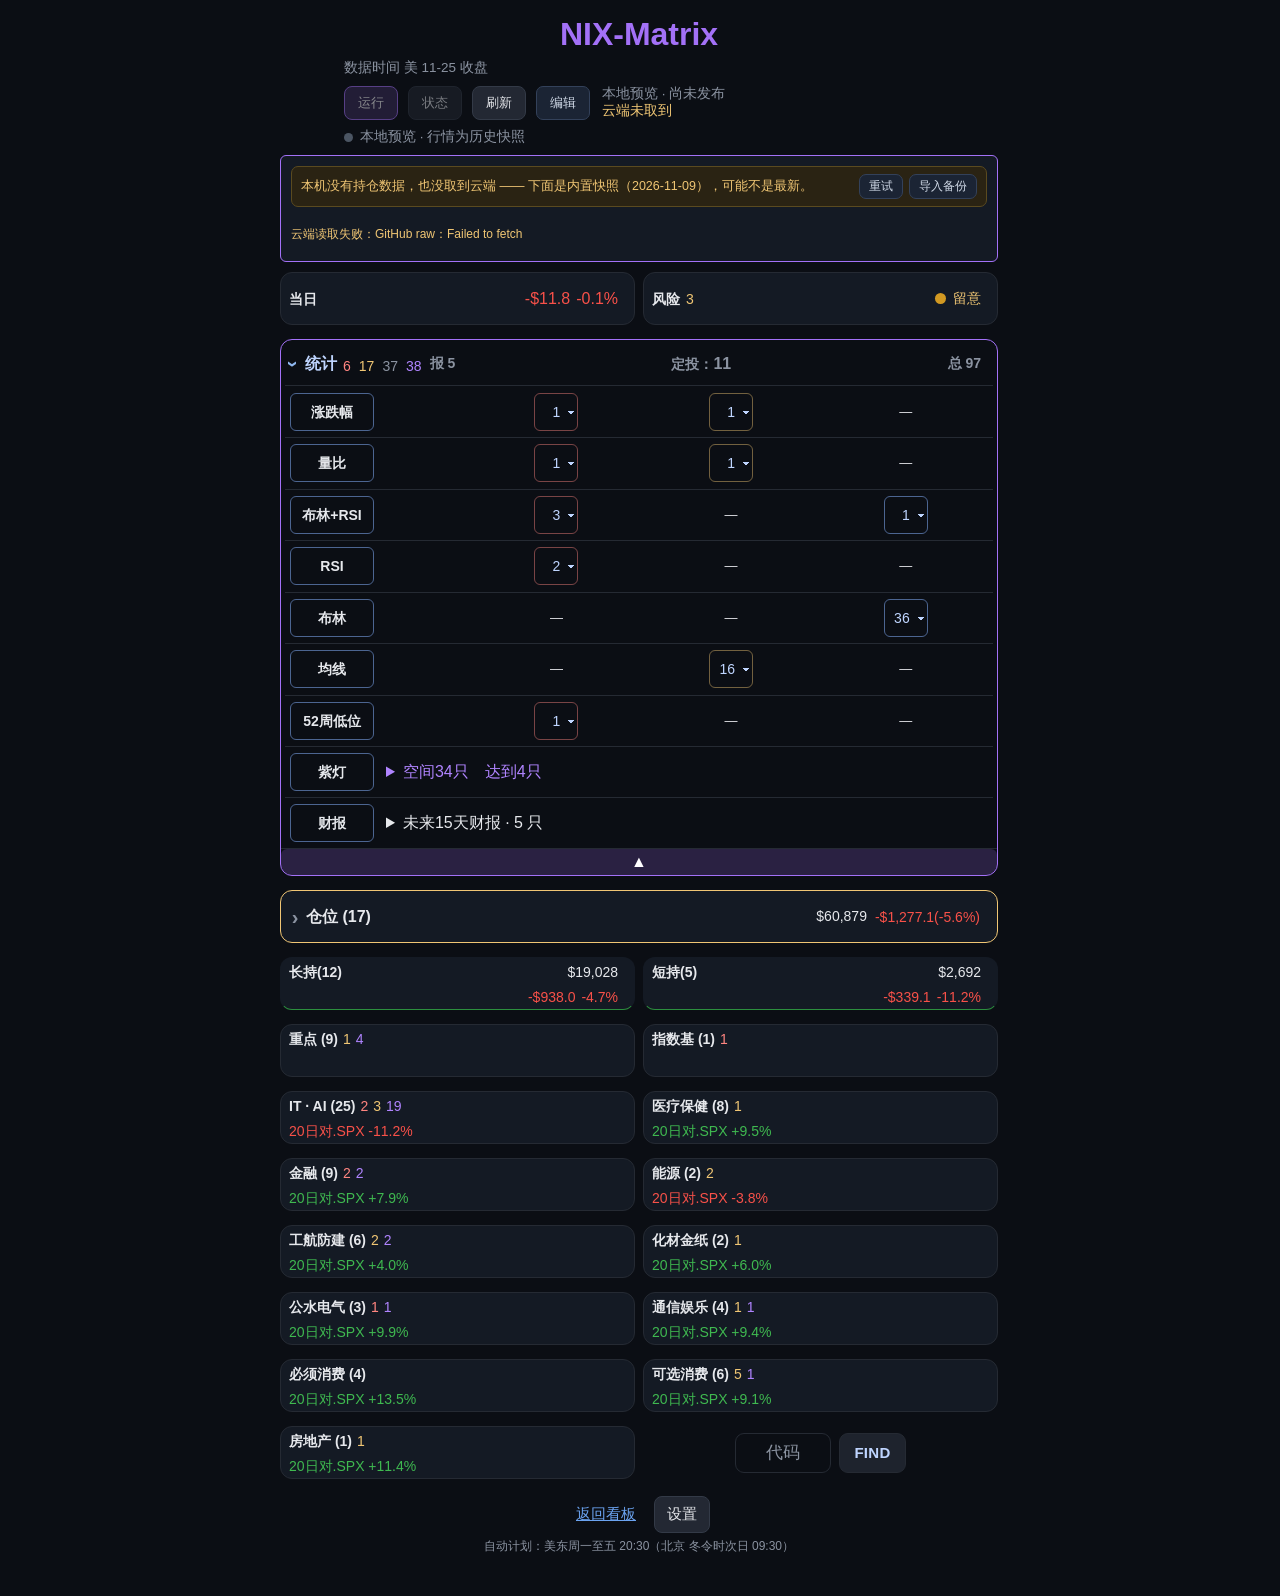
==== index.html @ d2d7c217 "更新 2026-11-26 01:34 UTC" ====
<!DOCTYPE html>
<html lang="zh-CN">
<head>
<meta charset="utf-8">
<meta name="viewport" content="width=device-width,initial-scale=1,viewport-fit=cover">
<meta name="apple-mobile-web-app-capable" content="yes">
<meta name="apple-mobile-web-app-status-bar-style" content="black-translucent">
<meta name="theme-color" content="#0f1115">
<link rel="icon" type="image/png" sizes="32x32" href="./icons/favicon-32.png?v=3">
<link rel="icon" type="image/png" sizes="192x192" href="./icons/icon-192.png?v=3">
<link rel="apple-touch-icon" href="./icons/apple-touch-icon-180.png?v=3">
<link rel="manifest" href="./manifest.webmanifest">
<title>NIX-Matrix</title>
<style>
:root{
  --bg:#0b0e14;
  --card:#141a24;
  --pos-num-fs:14px;  
  --sym-w:100px;      
  --tgs-w:104px;      
  --tgs-font:13px;    
  --tgs-pad-l:2px;    
  --tgs-pad-r:3px;
  --px-row-h:21px;    
  --px-gap:8px;       
  --px-week-gap:6px;  
  --px-col-gap:12px;  
  --lamp-top:8.5px;   
  --lamp-h:31.5px;
  --line:#252a33;
  --text:#e6e8ec;
  --dim:#8b93a1;
  --range52-label:#adb5c1; 
  --green:#3fb950;
  --yellow:#d29922;
  --red:#f85149;
  --up:#3fb950;
  --down:#f85149;
  --blue:#2f6bd8;
  --purple:#b084ff;
  --target-high:#dc62b8;
  --signal-bg:#182131;
  --collapse-bg:var(--signal-bg);
  --signal-border:var(--frame-purple);
  --frame-w:1px;
  --head-blue:#bfd5ff;
  --head-blue-on:#8fb8f0;
  --sym-fade:rgba(var(--frame-purple-rgb),.16);     
  --sym-fade-mid:rgba(88,166,255,.08);
  --sym-fade-top:5px;      
  --sym-fade-w:calc(100% - var(--tgs-w)); 
  --row-pad-top:3px;     
  --lamp-red:#ff8580;
  --lamp-yellow:#f0c674;
  --frame-green:#2c8f3e;
  --frame-purple:#a371f7;      
  --frame-purple-rgb:163,113,247;
  --frame-yellow:#f0c674;
  --frame-yellow-rgb:240,198,116;   
  --lamp-size:14px;
  --head-inset:64px;
  --row-height:21px;
  --tgt-frame-top:5px;    
  --tgt-frame-bottom:-1px; 
  --tgs-month-font:13px; 
  --tgs-month-gap:2px; 
  --section-line:rgba(139,147,161,.32);
  --tgt-solid:color-mix(in srgb,var(--purple) 32%,transparent);
  --tgt-pos:#4dd0e1;
  --tgt-neg:#ff5c8d;
  --tgt-pos-on:#8eecf7;
  --tgt-neg-on:#ffa3c4;
  --orange:#ffa94d;
  --cyan:#4dd0e1;
  --positions-collapse:rgba(46,160,67,.15);
  
  --collapse-float-purple-rgb:60,38,96;
  --collapse-float-green-rgb:15,53,23;
  --collapse-float-purple:rgba(var(--collapse-float-purple-rgb),.7);
  --collapse-float-green:rgba(var(--collapse-float-green-rgb),.7);
  --tag-bg:rgba(107,163,240,.14);
  --tag-border:rgba(107,163,240,.32);
  --quote-bg:rgba(139,147,161,.1);
  --signal-magenta:#ef8de4;
  --signal-collapse:rgba(102,134,198,.6);
  --white:#fff;
  --button-border:#4c6591;
  --list-border:#465e87;
  --stat-rule-soft:#3a4356;
  --range-track:#9fa3aa;
  --range-track-line:#495568; 
  --count-active:#2f4f86;
  --count-red-border:rgba(255,133,128,.45);
  --count-yellow-border:rgba(240,198,116,.45);
  --count-red-bg:rgba(255,133,128,.16);
  --count-yellow-bg:rgba(240,198,116,.16);
  --count-gray-bg:rgba(201,209,217,.14);
  --count-gray-border:rgba(201,209,217,.45);
  --quiet-border:#2b3546;
  --quiet-bg:#12161f;
  --range-marker-border:#efd9ff;
  --range-marker-fill:#713caf;
  --link-blue:#6ba3f0;
  --footer-link:#8ab4f8;
  --warning-bg:rgba(210,153,34,.12);
  --warning-border:rgba(210,153,34,.35);
  --button-bg:#232833;
  --control-border:#333a47;
  --zone-bg:rgba(255,255,255,.022);
  --quiet-rule:#46525f;
  --status-idle:#4b5563;
  --status-busy-halo:rgba(210,153,34,.18);
  --status-ok-halo:rgba(63,185,80,.18);
  --status-bad-halo:rgba(248,81,73,.18);
  --stock-divider:#495568;
  --stock-pair-line:#6c7484; 
  --cost-row-bg:rgba(143,184,240,.07);
  --pnl-loss-bg:rgba(248,81,73,.12);
  --pnl-gain-bg:rgba(63,185,80,.12);
  --rules-border:#6b7689;
  --rules-cell-border:#5a6478;
  --rules-group-border:#6f7b91;
  --rules-category-bg:rgba(143,184,240,.04);
  --rsi-up:#3ec9d6;
  --rsi-down:#e061c9;
  --rules-red-bg:rgba(248,81,73,.16);
  --rules-yellow-bg:rgba(210,153,34,.16);
  --rules-gray-bg:rgba(173,181,194,.24);
  --rules-fold-bg:rgba(173,181,194,.09);
  --rules-strong:#e6edf3;
  --rules-copy:#dce1e9;
  --rules-muted:#adb5c2;
  --stock-flash:#2b3f63;
  --status-font-size:13.5px
}

*{box-sizing:border-box;-webkit-tap-highlight-color:transparent}
body{margin:0;background:var(--bg);color:var(--text);font:15px/1.5 -apple-system,BlinkMacSystemFont,"PingFang SC","Segoe UI",sans-serif;padding:env(safe-area-inset-top) 17px 40px 15px}
.wrap{max-width:718px;margin:0 auto}
h1{font-size:19px;margin:18px 0 4px;font-weight:600;text-align:center}
h1.brand{color:var(--frame-purple)}


.brandbar{display:flex;align-items:flex-end;justify-content:center;gap:10px;margin:15px 0 4px}   
.brandbar h1.brand{margin:0;font-size:32px;line-height:39px;text-align:left;white-space:nowrap}

.sub{display:flex;align-items:center;gap:8px;color:var(--dim);font-size:var(--status-font-size);margin-bottom:8px}
.card{background:var(--card);border:1px solid var(--line);border-radius:12px;padding:6px 4px;margin-bottom:14px;overflow:hidden}

#group_positions,#group_positions[open]{background:var(--card);border:var(--frame-w) solid var(--frame-yellow);box-shadow:none;padding:3px 0 2px;margin-bottom:0;overflow:hidden;--collapse-open-bg:rgba(var(--frame-yellow-rgb),.2)}
#group_positions>summary{cursor:pointer;margin-left:5px;margin-right:5px}
h2{font-size:13px;color:var(--dim);font-weight:600;margin:10px 12px 8px;letter-spacing:.3px}
table{width:100%;border-collapse:collapse;font-size:14px}
td{padding:9px 10px;border-top:1px solid var(--line);vertical-align:middle}
tr:first-child td{border-top:none}
.num{text-align:right;font-variant-numeric:tabular-nums}
.dim{color:var(--dim);font-size:13px}
.sym{font-weight:600}
.note{color:var(--dim);font-weight:400;font-size:12px;margin-left:6px}
.tag{display:inline-block;margin-left:6px;padding:1px 5px;border-radius:4px;font-size:11px;font-weight:600;letter-spacing:.3px;vertical-align:1px;color:var(--head-blue-on);background:var(--tag-bg);border:1px solid var(--tag-border)}
.tag.quote-note{color:var(--dim);background:var(--quote-bg);border-color:var(--line);font-weight:400}
.tnote{color:var(--purple)}
.signal-magenta{color:var(--signal-magenta)}
.signal-red{color:var(--lamp-red)}
.signal-yellow{color:var(--lamp-yellow)}
.signal-cyan{color:var(--tgt-pos)}
.signal-item{color:var(--dim)}
.signal-item[data-signal-level="red"]{color:var(--lamp-red)}
.signal-item[data-signal-level="yellow"]{color:var(--lamp-yellow)}
.signal-item[data-signal-level="gray"]{color:var(--text)}
.signal-item[data-signal-level="purple"]{color:var(--purple)}
.signal-separator{color:var(--dim);margin:0 2px}
.group-bottom{padding:0;margin:0 -4px -6px;border-top:1px solid var(--line);text-align:center;line-height:0}
.collapse-group{width:100%;height:26px;padding:0;font:inherit;color:var(--dim);display:flex;align-items:center;justify-content:center;box-sizing:border-box;background:var(--collapse-bg);border:0;border-radius:6px;cursor:pointer;touch-action:manipulation}
.collapse-group .collapse-icon{font-size:16px;line-height:1}
.collapse-group:hover{color:var(--text);background:var(--collapse-bg)}

.card.group-card[open]>.group-bottom>.collapse-group,.card.group-card[open]>.group-bottom>.collapse-group:hover{background:var(--collapse-open-bg,rgba(var(--frame-purple-rgb),.2))}
.collapse-group:focus-visible{outline:2px solid var(--head-blue-on);outline-offset:2px}
.signal-count-toggle:focus-visible{outline:2px solid var(--head-blue-on);outline-offset:2px}
#signalCounts{--collapse-bg:var(--signal-collapse);border:var(--frame-w) solid var(--signal-border);box-shadow:none;background:none}
#signalCounts .collapse-group{color:var(--white)}
#signalCounts>summary .count-total{white-space:nowrap;font-size:14px;font-weight:600;font-variant-numeric:tabular-nums}

#signalCounts .count-red{color:var(--lamp-red)}
#signalCounts .count-yellow{color:var(--lamp-yellow)}
#signalCounts .count-all{color:var(--dim)}   
#signalCounts>summary .count-all{margin-left:auto}   

.stat-find{display:inline-flex;align-items:center;gap:6px;flex:none;margin-left:auto}
.stat-find input{box-sizing:border-box;width:74px;height:32px;padding:0 6px;font:inherit;font-size:16px;font-weight:600;line-height:30px;color:var(--text);background:var(--bg);border:1px solid var(--line);border-radius:7px;text-transform:uppercase;text-align:center;outline:none}
.stat-find input::placeholder{color:var(--dim);font-weight:400;text-transform:none}
.stat-find input:focus{border-color:var(--head-blue-on)}
.stat-find input.miss{border-color:var(--lamp-red)}
.stat-find button{box-sizing:border-box;height:32px;padding:0 9px;font-size:13px;font-weight:600;line-height:30px;letter-spacing:.3px;color:var(--head-blue);background:#1e232d;border:1px solid var(--line);border-radius:7px;cursor:pointer;white-space:nowrap}
#signalCounts table{table-layout:fixed}
#signalCounts td{padding:6.25px 5px;font-size:13px;line-height:1.25;overflow-wrap:anywhere;vertical-align:middle}

#signalCounts tr:not(.signal-members-row)>td{height:51px}
#signalCounts td.num{text-align:center}
#signalCounts td:first-child{width:26%}
#signalCounts td:first-child:not([colspan]){font-weight:600}
#signalCounts .signal-count-toggle{box-sizing:border-box;height:38px;width:44px;max-width:100%;position:relative;padding:0 17px 0 4px;color:var(--head-blue);font:inherit;font-size:14px;line-height:1;background:transparent;border:1px solid var(--button-border);border-radius:6px;cursor:pointer;white-space:nowrap;display:inline-flex;align-items:center;justify-content:flex-end;touch-action:manipulation}
#signalCounts .signal-count-toggle::after{content:"▾";font-size:16px;line-height:1;position:absolute;right:2px;top:50%;transform:translateY(-50%)}
#signalCounts .signal-count-toggle[aria-expanded="true"]::after{content:"▴"}
#signalCounts .signal-members-row>td{padding:0;width:auto;border-top:0}
#signalCounts .signal-members-panel{padding:10px 12px;border-top:1px solid var(--list-border);text-align:left}
#signalCounts .signal-members-panel[hidden]{display:none}
#signalCounts .signal-members-panel ul{list-style:none;margin:0;padding-left:2px}
#signalCounts .signal-members-panel li{margin:8px 0;overflow-wrap:anywhere}
#signalCounts .signal-member-symbol{font-weight:600}
#signalCounts .signal-name-lamp{content:"";display:inline-block;width:3px;height:12px;border-radius:1px;background:var(--name-lamp,var(--dim));margin-right:6px;vertical-align:-1px}
#signalCounts .signal-members-panel li:not(.signal-member-split)::before{content:"";display:inline-block;width:3px;height:12px;border-radius:1px;background:var(--name-lamp,var(--dim));margin-right:6px;vertical-align:-1px}
#signalCounts .earnings-week li::before{content:"";display:inline-block;width:3px;height:12px;border-radius:1px;background:var(--name-lamp,var(--dim));margin-right:6px;vertical-align:-1px}
#signalCounts .signal-members-panel.tone-red{--name-lamp:var(--red)}
#signalCounts .signal-name-lamp.red{--name-lamp:var(--red)}
#signalCounts .earnings-week li.lamp-red{--name-lamp:var(--red)}
#signalCounts .signal-members-panel.tone-yellow{--name-lamp:var(--yellow)}
#signalCounts .signal-name-lamp.yellow{--name-lamp:var(--yellow)}
#signalCounts .earnings-week li.lamp-yellow{--name-lamp:var(--yellow)}
#signalCounts .signal-name-lamp.green{--name-lamp:var(--green)}
#signalCounts .earnings-week li.lamp-green{--name-lamp:var(--green)}
#signalCounts .text-only .signal-member-list{--name-lamp:var(--range-track)}
#signalCounts .signal-name-lamp.gray{--name-lamp:var(--range-track)}
#signalCounts .signal-name-lamp.unknown{--name-lamp:var(--dim)}
#signalCounts .signal-members-panel li.lamp-red{--name-lamp:var(--red)}
#signalCounts .signal-members-panel li.lamp-yellow{--name-lamp:var(--yellow)}
#signalCounts .signal-members-panel li.lamp-green{--name-lamp:var(--green)}
#signalCounts .signal-members-panel li.lamp-gray{--name-lamp:var(--text)}
#signalCounts .signal-members-panel li.lamp-unknown{--name-lamp:var(--dim)}
#signalCounts .signal-name-lamp.purple{--name-lamp:var(--purple)}
#signalCounts .signal-name-lamp.tone-purple{--name-lamp:var(--purple)}
#signalCounts .signal-name-lamp.tone-target-high{--name-lamp:var(--target-high)}
#signalCounts .signal-members-panel .note{display:inline;margin-left:6px}
#signalCounts .signal-member-direction{color:var(--dim);font-size:12px}
#signalCounts .signal-member-belong{color:var(--dim);font-size:12px}
#signalCounts .signal-member-split{list-style:none;height:0;margin:9px 0;border-top:1px solid var(--list-border)}
#signalCounts .signal-member-metric{margin-left:5px;color:var(--text);font-size:13px}
#signalCounts .signal-members-panel.tone-red .signal-member-metric{color:var(--lamp-red)}
#signalCounts .signal-members-panel.tone-yellow .signal-member-metric{color:var(--lamp-yellow)}
#signalCounts .signal-members-panel.tone-gray .signal-member-metric{color:var(--text)}
#signalCounts .signal-member-block{margin:0 0 4px}
#signalCounts .signal-member-block[hidden]{display:none}
#signalCounts .signal-member-block:last-child{margin-bottom:0}
#signalCounts .signal-member-block h5{margin:0 0 4px;font-size:13px;font-weight:600;color:var(--head-blue);display:flex;align-items:center}

#signalCounts .signal-member-block h5::after{content:"";flex:1 1 auto;height:1px;margin-left:8px;background:var(--stat-rule-soft,#3a4356)}
#signalCounts .signal-member-block h5:first-letter{letter-spacing:0}
#signalCounts .signal-member-block ul{padding-left:2px}
#signalCounts .signal-member-icon{display:inline-block;margin-left:5px;font-size:var(--lamp-size);font-weight:700;line-height:1;vertical-align:baseline}
#signalCounts .tone-white{color:var(--text)}
#signalCounts .tone-yellow{color:var(--lamp-yellow)}
#signalCounts .tone-red{color:var(--lamp-red)}
#signalCounts .tone-cyan{color:var(--tgt-pos)}
#signalCounts .tone-purple{color:var(--purple)}
#signalCounts .signal-members-panel p{margin:4px 0;color:var(--text)}
#signalCounts .signal-count-toggle[aria-expanded="true"]{background:var(--count-active);border-color:var(--head-blue-on);color:var(--white)}
#signalCounts .signal-count-toggle[data-target$="-red"]{border-color:var(--count-red-border)}
#signalCounts .signal-count-toggle[data-target$="-yellow"]{border-color:var(--count-yellow-border)}
#signalCounts .signal-count-toggle[data-target$="-red"][aria-expanded="true"]{background:var(--count-red-bg)}
#signalCounts .signal-count-toggle[data-target$="-yellow"][aria-expanded="true"]{background:var(--count-yellow-bg)}
#signalCounts .signal-count-toggle[data-target^="signal-members-gray-"][aria-expanded="true"]{background:var(--count-gray-bg);border-color:var(--count-gray-border)}
#signalCounts .signal-member-jump{color:var(--text);text-decoration:none;border-bottom:1px dotted var(--list-border)}
#signalCounts .signal-member-jump:hover{color:var(--head-blue);border-bottom-color:var(--head-blue)}
.signal-member-jump:focus-visible{color:var(--head-blue);border-bottom-color:var(--head-blue)}
#signalCounts .text-only{margin:8px 0 0;border:1px solid var(--quiet-border);border-radius:8px;background:var(--quiet-bg);text-align:left}
#signalCounts .text-only>summary{cursor:pointer;padding:8px 12px;color:var(--text);font-size:13px}
#signalCounts .text-only[open]>summary{border-bottom:1px solid var(--quiet-border)}
#signalCounts .text-only ul{margin:0 0 10px;padding-left:30px}
#signalCounts .text-only li{margin:8px 0;overflow-wrap:anywhere;color:var(--text);font-size:13px}

#signalCounts .signal-extra-row>.signal-filter-toggle{position:absolute;z-index:1;top:6px;left:5px;width:var(--chip-w);padding:0;justify-content:center;text-align:center;font-weight:600}
#signalCounts .signal-extra-row>.text-only{display:block;margin:0;padding:0;border:0;border-radius:0;background:transparent}
#signalCounts .signal-extra-row>.earnings-week{display:block;margin:0;padding:0;border:0;border-radius:0;background:transparent}
#signalCounts .signal-extra-row>.text-only[open]>summary{border-bottom:0}
#signalCounts .purple-extra .text-only>summary{color:var(--purple)}
#signalCounts .purple-extra .text-only li{margin:8px 0;list-style:none}
#signalCounts .purple-extra .text-only .signal-member-list{margin:0;padding:0 0 8.1px 18px;padding-left:2px}
#signalCounts .purple-extra .target-purple>h5{margin:6px 0 3px;font-size:13px;line-height:1.5}
#signalCounts .purple-extra .target-purple .signal-member-list{padding-bottom:0}
#signalCounts .purple-extra .target-purple li{margin:8px 0}
#signalCounts .target-purple .note{display:inline;margin-left:6px}
#signalCounts .target-purple .signal-member-direction{color:var(--purple)}

#signalCounts .target-purple .target-space-high .signal-member-direction .percent-change{text-decoration:underline;text-decoration-color:var(--target-high);text-decoration-thickness:1.5px;text-underline-offset:3px}
.tone-target-high{color:var(--target-high)}
#signalCounts .tone-target-high{color:var(--target-high)}
#signalCounts .purple-extra .text-only .text-only-kind.tone-target-high{color:var(--target-high)}
#signalCounts .purple-extra .text-only .text-only-kind.target-space-high{color:var(--target-high)}
#signalCounts .purple-extra .text-only>summary.tone-target-high{color:var(--target-high)}
#signalCounts .purple-extra .text-only>summary.target-space-high{color:var(--target-high)}
#signalCounts .signal-member-block h5.tone-target-high{color:var(--target-high)}
#signalCounts .signal-member-block h5.target-space-high{color:var(--target-high)}
#signalCounts .signal-member-block.tone-target-high h5{color:var(--target-high)}
#signalCounts .signal-member-block.target-space-high h5{color:var(--target-high)}
tr[id^="s-"]{scroll-margin-top:64px}
#signalCounts .earnings-week{padding:0 12px;border-top:1px solid var(--list-border);color:var(--text)}
#signalCounts .earnings-week:not([open])>*:not(summary){display:none}
#signalCounts .earnings-week summary{padding:8.1px 0;color:var(--text);font-size:16px;font-weight:400;cursor:pointer;touch-action:manipulation}
#signalCounts .earnings-week summary:focus-visible{outline:2px solid var(--head-blue-on);outline-offset:2px}
#signalCounts .earnings-week ul{list-style:none;margin:0;padding:0 0 8.1px 2px}
#signalCounts .earnings-week li{font-size:13px;padding:3.6px 0;overflow-wrap:anywhere}
#signalCounts .earnings-week li+li{border-top:1px solid var(--line)}
#signalCounts .earnings-week .lamp-text{position:absolute;width:1px;height:1px;margin:-1px;padding:0;overflow:hidden;clip:rect(0 0 0 0);white-space:nowrap;border:0}
#signalCounts .earnings-week-meta.is-red{color:var(--lamp-red);font-weight:400;--earn-bj-color:var(--lamp-red)}
#signalCounts .earnings-week-meta.is-yellow{color:var(--lamp-yellow);font-weight:400;--earn-bj-color:var(--lamp-yellow)}
#signalCounts .earnings-week .note{display:inline;margin-left:6px}
#signalCounts .signal-filter-toggle{box-sizing:border-box;height:38px;max-width:100%;padding:0 7px;font:inherit;font-size:14px;color:var(--text);display:inline-flex;align-items:center;justify-content:center;white-space:normal;background:transparent;border:1px solid var(--button-border);border-radius:6px;cursor:pointer;text-align:center;line-height:1.15;touch-action:manipulation}

#signalCounts td .signal-filter-toggle{width:84px;padding:0 4px}
#signalCounts .signal-filter-toggle[aria-pressed="true"]{background:var(--blue);border-color:var(--blue);color:var(--white)}
#signalCounts .signal-filter-toggle:focus-visible{outline:2px solid var(--head-blue-on);outline-offset:2px}
#signalCounts .signal-filter-clear:focus-visible{outline:2px solid var(--head-blue-on);outline-offset:2px}
#signalCounts .signal-filter{padding:8.1px 12px;border-top:1px solid var(--list-border);font-size:13px}
#signalCounts .signal-filter[hidden]{display:none}
#signalCounts .signal-filter-head{display:flex;align-items:center;gap:8px;color:var(--head-blue);font-weight:600}
#signalCounts .signal-filter-clear{margin-left:auto;box-sizing:border-box;height:26px;padding:0 24px;font:inherit;font-weight:400;color:var(--text);background:transparent;border:1px solid var(--button-border);border-radius:6px;cursor:pointer}
#signalCounts .signal-filter p{margin:6px 0 0;color:var(--dim)}
#signalCounts .signal-filter ul{list-style:none;margin:6px 0 0;padding:0}
#signalCounts .signal-filter li{padding:4.5px 0;overflow-wrap:anywhere}
#signalCounts .signal-filter li.has-separator{border-top:1px solid var(--line)}
#signalCounts .signal-filter .note{margin-left:5px}
#signalCounts .signal-filter-detail{display:block;margin-top:2px;color:var(--text)}
#signalCounts .signal-filter-condition[data-signal-level="red"]{color:var(--lamp-red)}
#signalCounts .signal-filter-condition[data-signal-level="yellow"]{color:var(--lamp-yellow)}
#signalCounts .signal-filter-condition[data-signal-level="gray"]{color:var(--text)}
#signalCounts .signal-filter-condition[data-signal-level="purple"]{color:var(--purple)}
#signalCounts .signal-filter-condition[data-signal-level="green"]{color:var(--green)}
#signalCounts .signal-filter-condition[data-signal-kind="earnings_week"][data-signal-level="red"]{color:var(--lamp-red);--earn-bj-color:var(--lamp-red)}
#signalCounts .signal-filter-condition[data-signal-kind="earnings_week"][data-signal-level="yellow"]{color:var(--lamp-yellow);--earn-bj-color:var(--lamp-yellow)}
#signalCounts .signal-filter-condition[data-signal-kind="earnings_week"][data-signal-level="gray"]{color:var(--head-blue-on)}
.range52-rail{position:relative;display:flex;align-items:flex-end;gap:11px;height:26px;padding-bottom:13px;font-variant-numeric:tabular-nums}
.range52-lo{position:relative;flex:none;font-size:12px;line-height:11px;color:var(--range52-label);white-space:nowrap}
.range52-hi{position:relative;flex:none;font-size:12px;line-height:11px;color:var(--range52-label);white-space:nowrap}
.range52-track{position:relative;flex:1 1 auto;height:2.1px;background:var(--range-track-line);border-radius:99px}
.range52-gap{position:absolute;top:calc(100% + 2px);left:0;line-height:11px;font-size:12px;color:var(--range52-label)}
.range52-hi .range52-gap{left:auto;right:0}
.range52-marker{position:absolute;bottom:100%;width:0;height:0;border-bottom:0;border-left:4.2px solid transparent;border-right:4.2px solid transparent;border-top:9px solid var(--range-marker-border);transform:translateX(-50%);z-index:1}
.range52-marker::before{content:"";position:absolute;left:-3.2px;top:-8px;width:0;height:0;border-left:3.2px solid transparent;border-right:3.2px solid transparent;border-top:7px solid var(--range-marker-fill)}
.range52-cost{position:absolute;top:50%;width:2.2px;height:10.5px;border-radius:1px;background:var(--lamp-yellow);transform:translate(-50%,-50%);z-index:2}
.range52-cost.out-lo{left:0;opacity:.85}
.range52-cost.out-hi{left:100%;opacity:.85}
.range52-cost.out-lo::after{content:"";position:absolute;top:50%;transform:translateY(-50%);border-top:3.2px solid transparent;border-bottom:3.2px solid transparent;right:calc(100% + 1px);border-right:4px solid var(--lamp-yellow)}
.range52-cost.out-hi::after{content:"";position:absolute;top:50%;transform:translateY(-50%);border-top:3.2px solid transparent;border-bottom:3.2px solid transparent;left:calc(100% + 1px);border-left:4px solid var(--lamp-yellow)}
.range52-missing{display:block;color:var(--dim);font-size:11px;line-height:15px}
.up{color:var(--up)}
.down{color:var(--down)}

.num-up{color:var(--up,#3fb950)}
.num-down{color:var(--down,#f85149)}
tr.red td:first-child{box-shadow:inset 4px 0 0 var(--red);padding-left:14px}
tr.yellow td:first-child{box-shadow:inset 4px 0 0 var(--yellow);padding-left:12px}
tr.green td:first-child{box-shadow:inset 2px 0 0 var(--green)}
tr.gray td{color:var(--dim)}
.group-card tr.red td:first-child{box-shadow:inset 4px 0 0 var(--red);padding-left:14px}
.macro-help{margin:8px 12px;color:var(--dim);font-size:13px;line-height:1.7}
.macro-help>summary{cursor:pointer;color:var(--head-blue-on);padding:8px 0;touch-action:manipulation}
.macro-help p{margin:6px 0}
.macro-help>summary:focus-visible{outline:2px solid var(--link-blue);outline-offset:2px}
.page-notes{margin-top:18px}
.page-notes .macro-help{overflow-wrap:anywhere}
#pageNotes>#marketRiskRules{margin-top:0;margin-bottom:0}
#pageNotes>#marketRiskRules>summary{padding:9px 0;line-height:1.5;color:var(--head-blue);font-size:13px;font-weight:600}
.page-notes a{color:var(--head-blue-on)}
.page-notes .macro-help+ .macro-help{border-top:1px solid var(--line);padding-top:4px}
.unit{display:block;font-size:11px;color:var(--dim);font-weight:400}
.foot{color:var(--dim);font-size:12.5px;text-align:center;margin-top:22px;line-height:1.7}
.foot a{color:var(--footer-link);text-decoration:none}
.foot a:hover{text-decoration:underline}
.foot a:focus-visible{text-decoration:underline}
.quiet{color:var(--dim);font-size:13px;padding:8px 12px 12px}
.warn{background:var(--warning-bg);border:1px solid var(--warning-border);color:var(--yellow);border-radius:10px;padding:11px 14px;margin-bottom:14px;font-size:14px}
.acts{display:flex;gap:10px;align-items:center;justify-content:center;flex-wrap:wrap;margin-top:16px}
.acts .board-return{display:inline-block;margin:8px;color:var(--link-blue)}
.autoplan{color:var(--dim);font-size:12px;text-align:center;line-height:1.7;margin:2px 0 0}
#runMsg{font-size:13px;color:var(--dim);flex:1;min-width:180px;line-height:1.5;overflow-wrap:anywhere}
#runMsg.ok{color:var(--green)}
#runMsg.err{color:var(--red)}
.runbar{display:flex;align-items:center;gap:10px;flex-wrap:wrap;margin-bottom:14px}
.runbar button:not(.cost-edit-btn){padding:6px 13px;font-size:13px;line-height:1.2;align-self:center;box-sizing:border-box;height:34px;color:var(--text);background:var(--button-bg);border:1px solid var(--control-border);border-radius:8px;cursor:pointer;font-family:inherit}
.runbar button:disabled{opacity:.5;cursor:not-allowed}
.runbar button.primary{background:rgba(var(--frame-purple-rgb),.3);border-color:var(--frame-purple);color:var(--white)}
.runbar a.btnlink{padding:6px 12px;font-size:15px;color:var(--text);background:var(--button-bg);border:1px solid var(--control-border);border-radius:8px;text-decoration:none;display:inline-block}
.acts a.btnlink{padding:6px 12px;font-size:15px;color:var(--text);background:var(--button-bg);border:1px solid var(--control-border);border-radius:8px;text-decoration:none;display:inline-block}

.statusrow{display:flex;align-items:center;gap:8px;flex-wrap:wrap;margin:-6px 0 8px;font-size:13.5px;line-height:1.5}

.sync-stack{display:flex;flex-direction:column;justify-content:flex-start;gap:0;flex:none;min-width:0;margin-left:2px;min-height:calc(var(--status-font-size)*2.5)}
.sync-stack .runlight{flex:none;white-space:nowrap;line-height:1.25;min-height:calc(var(--status-font-size)*1.25)}
.sync-stack .cost-state{min-width:0;white-space:nowrap;text-align:left;font-size:var(--status-font-size);line-height:1.25;min-height:calc(var(--status-font-size)*1.25)}
.sync-stack .cost-state .warn,.sync-stack .cost-state .ok,.sync-stack .cost-state .dim{font-size:inherit}

.sync-stack .rulelight .dot{display:none}
.sync-stack .cost-state .ok{color:var(--green)}
.check-result{padding:10px 12px;margin:0 0 14px;border:1px solid var(--line);border-radius:8px;font-size:13px;line-height:1.7;white-space:pre-wrap;overflow-wrap:anywhere;color:var(--text)}
.check-result[data-phase="bad"]{border-color:var(--red)}
.check-result[data-phase="busy"]{border-color:var(--yellow)}
.check-result[hidden]{display:none}
.group-card>summary.grp{display:flex;align-items:center;gap:6px;cursor:pointer;padding:12px 12px 12px 4px;font-size:16px;font-weight:600;list-style:none;touch-action:manipulation}
.macro-card>summary.grp{display:flex;align-items:center;gap:6px;cursor:pointer;padding:12px 12px 12px 4px;font-size:16px;font-weight:600;list-style:none;touch-action:manipulation}
.group-card>summary::-webkit-details-marker{display:none}
.macro-card>summary::-webkit-details-marker{display:none}
.group-card>summary::before{content:"›";display:inline-block;width:10px;text-align:center;flex:none;color:var(--dim);font-size:20px;line-height:1}
.macro-card>summary::before{content:"›";display:inline-block;width:10px;text-align:center;flex:none;color:var(--dim);font-size:20px;line-height:1}
.group-card[open]>summary{border-bottom:1px solid var(--line)}
.macro-card[open]>summary{border-bottom:1px solid var(--line)}
.group-stats{margin-left:auto;color:var(--dim);font-size:14px;font-weight:400}
.group-card>summary .group-stats{margin-left:0;display:inline-flex;align-items:center;gap:8px;flex-wrap:wrap;justify-content:flex-start;text-align:left;flex:1 1 auto}
.group-card>summary .rs-spy,.group-card>summary .pos-total{margin-left:auto}
.zone-card{margin:10px -2px 12px;padding-left:4px;padding-right:4px;border:1px solid var(--line);border-radius:9px;background:var(--zone-bg)}
.zone-card .group-bottom{margin:0 4px 0}
.zone-card>summary{display:flex;align-items:center;gap:8px;cursor:pointer;padding:9px 10px;list-style:none;touch-action:manipulation}
.zone-card>summary::-webkit-details-marker{display:none}
.zone-card>summary::before{content:"›";color:var(--dim);font-size:18px;line-height:1}
.zone-card[open]>summary{border-bottom:1px solid var(--line)}
.zone-card>summary .zone-name{color:var(--text);font-size:15px;font-weight:600;white-space:nowrap;flex:none}
.zone-card>summary .group-stats{margin-left:0;display:inline-flex;align-items:center;gap:8px;flex-wrap:wrap;justify-content:flex-start;text-align:left;flex:1 1 auto}
.zone-card>summary:focus-visible{outline:2px solid var(--link-blue);outline-offset:-2px}

:is(.zone-card,.zone-panel) .quiet{font-size:12px;color:var(--dim);padding:8px 10px 0;line-height:1.6}
.group-card[open]:where(:not(#signalCounts,#costManage)){border:var(--frame-w) solid var(--signal-border)}
.macro-card[open]{border:var(--frame-w) solid var(--signal-border)}
.zone-card[open]{border:1px solid var(--signal-border)}
.group-card>summary:focus:not(:focus-visible){outline:none}
.macro-card>summary:focus:not(:focus-visible){outline:none}
.zone-card>summary:focus:not(:focus-visible){outline:none}
.group-card[open]>summary .grp-name{color:var(--head-blue)}
.macro-card[open]>summary .grp-name{color:var(--head-blue)}
.zone-card[open]>summary .zone-name{color:var(--head-blue)}
.group-card[open]>summary::before{transform:rotate(90deg);color:var(--head-blue-on)}
.macro-card[open]>summary::before{transform:rotate(90deg);color:var(--head-blue-on)}
.zone-card[open]>summary::before{transform:rotate(90deg);color:var(--head-blue-on)}
.zone-card + .group-bottom{margin-top:22px}
.zone-card + .quiet + .group-bottom{margin-top:22px}

.stat-badge{display:inline-flex;align-items:center;justify-content:center;flex:none;box-sizing:border-box;padding:0;border:0;background:transparent;font-size:14px;font-weight:400;line-height:1;font-variant-numeric:tabular-nums;color:var(--white);position:relative;top:2px}

.stat-badge.red{color:var(--lamp-red)}
.stat-badge.yellow{color:var(--lamp-yellow)}
.stat-badge.gray{color:var(--dim)}
.stat-badge.missing{color:var(--dim)}
.stat-badge.purple{color:var(--purple)}
.stat-badge.green{color:var(--green)}
.group-card>summary .grp-name{white-space:nowrap;flex:none}
.macro-card>summary .grp-name{white-space:nowrap;flex:none}
.rs-spy{white-space:nowrap;font-variant-numeric:tabular-nums;color:var(--dim);font-weight:400}   
.pos-total{white-space:nowrap;font-variant-numeric:tabular-nums;color:var(--text);font-size:var(--pos-num-fs,14px)}
.rs-spy.up{color:var(--up)}
.rs-spy.down{color:var(--down)}
.stat-dot{width:11px;height:11px;border-radius:50%;display:inline-block;flex:none}
.stat-dot.red{background:var(--red)}
.stat-dot.yellow{background:var(--yellow)}
.stat-dot.gray{background:var(--dim)}
.stat-dot.green{background:var(--green)}
.stat-dot.purple{background:var(--purple)}

.macro-card>summary .stat-badge{top:0}
.market-risk-badge{display:inline-flex;align-items:center;gap:7px;white-space:nowrap;margin-left:auto}
.market-risk-badge[data-level="green"]{color:var(--green)}
.macro-card>summary .group-stats{margin-left:0;display:inline-flex;align-items:center;justify-content:flex-start;text-align:left;gap:8px;flex:1 1 auto}
.quiet-list{margin:8px 0;border-top:1px solid var(--quiet-rule);border-bottom:1px solid var(--quiet-rule)}
.quiet-list>summary{padding:8px 12px;color:var(--dim);font-size:13px;cursor:pointer}
.quiet-list[open]>summary{background:none;box-shadow:none;color:var(--head-blue)}
.group-card summary:focus-visible{outline:2px solid var(--link-blue);outline-offset:-2px}
.macro-card summary:focus-visible{outline:2px solid var(--link-blue);outline-offset:-2px}
.runlight{display:flex;align-items:center;gap:7px;font-size:var(--status-font-size);color:var(--dim);line-height:1.4}
.runlight .dot{width:9px;height:9px;border-radius:50%;background:var(--status-idle);flex:none}
.runlight[data-phase="busy"]{color:var(--yellow)}
.runlight[data-phase="partial"]{color:var(--yellow)}
.runlight[data-phase="busy"] .dot{background:var(--yellow);box-shadow:0 0 0 3px var(--status-busy-halo)}
.runlight[data-phase="partial"] .dot{background:var(--yellow);box-shadow:0 0 0 3px var(--status-busy-halo)}
.runlight[data-phase="ok"]{color:var(--green)}
.runlight[data-phase="ok"] .dot{background:var(--green);box-shadow:0 0 0 3px var(--status-ok-halo)}
.runlight[data-phase="bad"]{color:var(--red)}
.runlight[data-phase="bad"] .dot{background:var(--red);box-shadow:0 0 0 3px var(--status-bad-halo)}

.dca-badge{white-space:nowrap;color:var(--dim);font:inherit;font-variant-numeric:tabular-nums}
#signalCounts>summary .dca-n{font-size:16px}   
.dca-badge.on .dca-n{color:var(--yellow)}   
#signalCounts>summary .dca-badge{margin-left:auto;font-size:14px;font-weight:600}   
.oil-reference-row td{font-size:13px;overflow-wrap:anywhere}
.oil-reference-row .num{white-space:nowrap;font-variant-numeric:tabular-nums}
.oil-state{font-size:12px;font-weight:600}
.oil-explanation{margin-top:3px;font-size:12.5px;line-height:1.55}
.oil-reference-row.green .oil-state{color:var(--green)}
.oil-rise{color:var(--up)}
.oil-fall{color:var(--down)}
:is(#macroCard, .macro-scope){--macro-head:14px;--macro-body:15px;--macro-aux:12px;--macro-chg:14px}
:is(#macroCard, .macro-scope) td *{font-size:var(--macro-body)}
:is(#macroCard, .macro-scope) tr.mh td *{font-size:var(--macro-head)}
:is(#macroCard, .macro-scope) td.num.dim .unit{font-size:var(--macro-aux);color:var(--dim)}
:is(#macroCard, .macro-scope) td.num.dim .chg-num{font-size:var(--macro-chg);color:var(--dim)}
:is(#macroCard, .macro-scope) .oil-explanation{font-size:var(--macro-aux)}
#marketRiskReason{font-size:var(--macro-aux)}
:is(#macroCard, .macro-scope) table{table-layout:fixed}
:is(#macroCard, .macro-scope) td:first-child{width:26%}
:is(#macroCard, .macro-scope) td:nth-child(2){width:33%;text-align:center}
:is(#macroCard, .macro-scope) td:nth-child(3){width:18%;text-align:center}
:is(#macroCard, .macro-scope) td:nth-child(4){width:23%;text-align:center}
:is(#macroCard, .macro-scope) tr.mh td:nth-child(3){padding-left:2px}

:is(#macroCard, .macro-scope) td.num.dim{font-size:var(--macro-chg);color:var(--text)}
:is(#macroCard, .macro-scope) td.num.dim[data-sign="up"]{color:var(--up)}
:is(#macroCard, .macro-scope) td.num.dim[data-sign="down"]{color:var(--down)}
:is(#macroCard, .macro-scope) tr.mh td{font-size:var(--macro-head);white-space:nowrap;padding:3px 8px}
:is(#macroCard, .macro-scope) td .unit{font-size:var(--macro-aux);line-height:1.15}
:is(#macroCard, .macro-scope) td:nth-child(3) .unit{white-space:nowrap;font-size:var(--macro-aux)}

:is(#macroCard, .macro-scope) td .unit .unit-num{font-size:var(--macro-chg)}
:is(#macroCard, .macro-scope) td .unit.unit-inline{display:inline;margin-right:2px}

:is(#macroCard, .macro-scope) td.num.dim .ma-tag{letter-spacing:-.5px;white-space:nowrap;line-height:calc(var(--macro-chg) * 1.15)}
:is(#macroCard, .macro-scope) td.num.dim .ma-dev,
:is(#macroCard, .macro-scope) td.num.dim .ma-val{display:block;font-size:var(--macro-body);line-height:1.25}

:is(#macroCard, .macro-scope) td.num:not(.dim) .ma-val{display:block;font-size:var(--macro-body);line-height:1.25}
:is(#macroCard, .macro-scope) td.num:not(.dim) .ma-tag{display:block;letter-spacing:-.5px;white-space:nowrap;line-height:calc(var(--macro-chg) * 1.15)}

:is(#macroCard, .macro-scope) td.num.dim .bp-row{display:block;white-space:nowrap;height:18.8px;line-height:18.8px;overflow:visible}
:is(#macroCard, .macro-scope) td.num.dim .bp-row:last-child:not(:only-child){height:16.1px;line-height:16.1px}
:is(#macroCard, .macro-scope) td.num.dim .bp-num{font-size:var(--macro-chg);color:var(--text)}
:is(#macroCard, .macro-scope) td.num.dim .bp-row .unit.bp-unit{display:inline;margin-left:3px;font-size:var(--macro-aux);color:var(--dim);line-height:inherit}
.dual-row > .dual-body{grid-column:1/-1;grid-row:2;min-width:0;margin:0;padding:0;border:0;background:transparent}
.dual-row > .dual-body[hidden]{display:none}
.day-pnl-card > summary.dp-head{display:flex;align-items:center;gap:8px;padding:0 12px 0 4px;list-style:none;cursor:pointer;box-sizing:border-box}
.dp-head::-webkit-details-marker{display:none}
.dp-nums{margin-left:auto;display:flex;flex-direction:column;align-items:flex-end;line-height:1.2}
.dp-amt{font-size:15px;font-weight:600}
.dp-pct{font-size:13px;font-weight:400}
.dp-nums .up{color:var(--up)}
.dp-nums .down{color:var(--down)}

.dual-row:not(.zone-dual) .group-bottom{display:none}
.dual-row.zone-dual .group-bottom{display:block}
.dual-row tr.mh{display:none}
.dual-row > details{grid-row:1;min-width:0;margin:0;box-sizing:border-box;position:relative;z-index:2}
.dual-row > details[open]{padding-bottom:2px;min-height:63px;border-top:var(--frame-w) solid var(--signal-border);border-left:var(--frame-w) solid var(--signal-border);border-right:var(--frame-w) solid var(--signal-border);border-bottom:0;border-radius:12px 12px 0 0}
.dual-row > .dual-body:not([hidden]){outline-offset:0;position:relative;z-index:1;box-sizing:border-box;padding:0;border:var(--frame-w) solid var(--signal-border);border-top:0;border-radius:0 0 12px 12px;background:var(--card);outline:0}
.dual-row > .dual-body:not([hidden])::before{content:'';position:absolute;top:0;left:0;right:0;z-index:2;height:var(--frame-w);pointer-events:none;background:linear-gradient(to right,
    transparent calc(50% - 4px),
    var(--signal-border) calc(50% - 4px),
    var(--signal-border) calc(50% + 4px),
    transparent calc(50% + 4px))}
.dual-row{display:grid;grid-template-columns:repeat(2,minmax(0,1fr));gap:8px;align-items:start;margin:0 0 14px;row-gap:8px;column-gap:8px}
.dual-row:has(> details[open]) > details:not([open]){border-bottom:1px solid var(--line);border-bottom-left-radius:12px;border-bottom-right-radius:12px}
.dual-row > details[open]::after{content:'';position:absolute;left:-1.5px;right:-1.5px;bottom:-8px;height:8px;box-sizing:border-box;z-index:3;pointer-events:none;background:var(--card);border-left:var(--frame-w) solid var(--signal-border);border-right:var(--frame-w) solid var(--signal-border)}
.dual-row:has(> #dayPnlCard[open]) > .dual-body:not([hidden])::before{background:linear-gradient(to right,
    transparent calc(50% - 4px),
    var(--signal-border) calc(50% - 4px))}
.dual-row:has(> :is(#macroCard, .macro-scope)[open]) > .dual-body:not([hidden])::before{background:linear-gradient(to right,
    var(--signal-border) calc(50% + 4px),
    transparent calc(50% + 4px))}
.dual-body > [data-owner][hidden]{display:none}



#zoneDualRow{--collapse-bg:var(--positions-collapse);--zone-name-fs:14px;--zone-badge-fs:14px;--zone-pad-y:2px}
#dualRow{--zone-name-fs:14px}   

.dual-row.zone-dual{margin-top:14px}


#zoneDualRow > details,#zoneDualRow > details[open]{box-sizing:border-box;min-height:0;padding:var(--zone-pad-y) 4px;border-radius:12px}
#zoneDualRow > details{border:var(--frame-w) solid transparent;border-bottom-color:var(--frame-green)}
#zoneDualRow > details[open]{border:var(--frame-w) solid var(--frame-green)}
#zoneDualRow > details[open]::after{display:none}

#zoneDualRow > .dual-body:not([hidden]){margin:0 -2px;padding:0 2px;border:var(--frame-w) solid var(--frame-green);border-radius:12px}
#zoneDualRow > .dual-body:not([hidden])::before{display:none}
#zoneDualRow .group-bottom{margin:0 4px 0}
#zoneDualRow > details > summary.zone-grp{display:flex;flex-direction:column;align-items:stretch;justify-content:center;gap:0;box-sizing:border-box;height:47px;min-height:47px;padding:0 12px 0 4px;line-height:1.15}
#zoneDualRow > details > summary.zone-grp::before{display:none}

.zone-r1{display:flex;align-items:center;gap:5px;min-width:0;white-space:nowrap;line-height:22px;font-size:var(--zone-name-fs);margin-bottom:4px}
.zone-r1 .zone-name{font-size:var(--zone-name-fs);font-weight:600;color:var(--text);flex:none}
.zone-r1 .stat-badge{font-size:var(--zone-badge-fs);top:0}
.zone-r2{display:flex;align-items:baseline;gap:6px;min-width:0;white-space:nowrap;line-height:20px;font-variant-numeric:tabular-nums}

.zone-r2 .zone-amt{font-size:var(--pos-num-fs,14px);font-weight:400;color:var(--text)}
.zone-r2 .zone-pct{font-size:var(--pos-num-fs,14px);color:var(--dim)}
#zoneDualRow .zone-r2{justify-content:flex-end}   
.zone-r1 .zone-mv{margin-left:auto;font-size:var(--pos-num-fs,14px);font-weight:400;color:var(--text);min-width:0;overflow:hidden;text-overflow:ellipsis;font-variant-numeric:tabular-nums}   
.zone-r2 .zone-amt.up,.zone-r2 .zone-pct.up{color:var(--up)}
.zone-r2 .zone-amt.down,.zone-r2 .zone-pct.down{color:var(--down)}
#zoneDualRow > .dual-body{display:none}
#zoneDualRow:has(> details[open]) > .dual-body{display:block}
#zoneDualRow > .dual-body > .zone-panel{display:none}
#zoneDualRow:has(> #group_positions_long[open]) > .dual-body > [data-owner="long"],
#zoneDualRow:has(> #group_positions_short[open]) > .dual-body > [data-owner="short"]{display:block}
#zoneDualRow:has(> details:only-of-type) > details{grid-column:1/-1}



.dual-row.group-dual{--zone-name-fs:14px;--zone-badge-fs:14px;--zone-pad-y:2px;--collapse-bg:rgba(var(--frame-purple-rgb),.2)}
.dual-row.group-dual > details,.dual-row.group-dual > details[open]{box-sizing:border-box;min-height:0;padding:var(--zone-pad-y) 4px;border-radius:12px}
.dual-row.group-dual > details{border:1px solid var(--line)}

.dual-row.group-dual > details[open]{border:var(--frame-w) solid var(--signal-border)}
.dual-row.group-dual > details[open]::after{display:none}
.dual-row.group-dual > details > summary.zone-grp{display:flex;flex-direction:column;align-items:stretch;justify-content:center;gap:0;box-sizing:border-box;height:47px;min-height:47px;padding:0 12px 0 4px;line-height:1.15;list-style:none;cursor:pointer;touch-action:manipulation}
.dual-row.group-dual > details > summary.zone-grp::before{display:none}
.dual-row.group-dual > details[open] > summary .zone-name{color:var(--head-blue)}
.dual-row.group-dual > .dual-body{display:none}
.dual-row.group-dual:has(> details[open]) > .dual-body{display:block}
.dual-row.group-dual > .dual-body:not([hidden]){margin:0 -2px;padding:0 2px;border:var(--frame-w) solid var(--signal-border);border-radius:12px}
.dual-row.group-dual > .dual-body:not([hidden])::before{display:none}
.dual-row.group-dual .group-bottom{margin:0 4px 0}
.dual-row.group-dual > .dual-body > .group-panel{display:none}
.dual-row.group-dual:has(> details:nth-child(1)[open]) > .dual-body > .group-panel:nth-child(1),
.dual-row.group-dual:has(> details:nth-child(2)[open]) > .dual-body > .group-panel:nth-child(2){display:block}

.dual-row.group-dual.solo-left > details{grid-column:1}

.dual-row.group-dual.solo-left > .find-slot{grid-column:2;grid-row:1;align-self:stretch;display:flex;align-items:center;justify-content:center;min-height:47px;min-width:0}   
.find-slot .stat-find{margin-left:0;gap:8px}
.find-slot .stat-find input{width:96px;height:40px;font-size:17px;line-height:38px;border-radius:9px}
.find-slot .stat-find button{height:40px;padding:0 14px;font-size:15px;line-height:38px;border-radius:9px}

.dual-row.group-dual .zone-r2{min-height:20px}


#zoneDualRow .group-bottom,
.dual-row.group-dual .group-bottom{min-height:26px}

#zoneDualRow .collapse-group.is-floating,
.dual-row.group-dual .collapse-group.is-floating{position:fixed;left:50%;bottom:calc(4px + env(safe-area-inset-bottom,0px));z-index:60;width:var(--collapse-float-w,96px);height:42px;margin:0;transform:translateX(-50%);border-radius:10px;color:var(--text);background:var(--collapse-float-bg,var(--collapse-bg));box-shadow:0 4px 16px rgba(0,0,0,.65)}
#zoneDualRow .collapse-group.is-floating{--collapse-float-bg:var(--collapse-float-green);border:var(--frame-w) solid var(--frame-green)}
.dual-row.group-dual .collapse-group.is-floating{--collapse-float-bg:var(--collapse-float-purple);border:var(--frame-w) solid var(--signal-border)}
#zoneDualRow .collapse-group.is-floating:hover,
.dual-row.group-dual .collapse-group.is-floating:hover{color:var(--text);background:var(--collapse-float-bg,var(--collapse-bg))}
.dual-row.group-dual .zone-r2 .rs-spy,.dual-row.group-dual .zone-r2 .monitor-note{font-size:var(--pos-num-fs,14px);line-height:20px;margin-left:0}
.dp-head .dp-nums{margin-left:auto;display:flex;flex-direction:row;align-items:baseline;gap:6px;line-height:1.2;white-space:nowrap}
:is(#macroCard, .macro-scope) td{font-size:var(--macro-body);overflow-wrap:anywhere;padding:4px 8px;line-height:1.25;padding-top:3px;padding-bottom:3px}
:is(#macroCard, .macro-scope) tr:is(.red,.yellow,.green) td:first-child{box-shadow:none;position:relative;padding-left:14px}

:is(#macroCard, .macro-scope) tr:is(.red,.yellow,.green) td:first-child::before{content:'';position:absolute;left:6px;top:3px;bottom:3px;width:3.5px;border-radius:1px;background:var(--text);pointer-events:none;z-index:1}
:is(#macroCard, .macro-scope) tr.red td:first-child::before{background:var(--red);width:3.5px}
:is(#macroCard, .macro-scope) tr.yellow td:first-child::before{background:var(--yellow);width:3.5px}
:is(#macroCard, .macro-scope) tr.green td:first-child::before{background:var(--green);width:3px}

:is(#macroCard, .macro-scope) tr.red td:nth-child(4){color:var(--lamp-red)}
:is(#macroCard, .macro-scope) tr.yellow td:nth-child(4){color:var(--lamp-yellow)}
.oil-reference-row.red .oil-state{color:var(--lamp-red)}
.oil-reference-row.yellow .oil-state{color:var(--lamp-yellow)}
.market-risk-badge[data-level="red"]{color:var(--lamp-red)}
.market-risk-badge[data-level="yellow"]{color:var(--lamp-yellow)}
.dp-head .dp-amt{font-size:17px}
.dp-head .dp-pct{font-size:17px}

#dayPnlCard>summary.dp-head .grp-name,#macroCard>summary.grp .grp-name{font-size:var(--zone-name-fs,14px);line-height:24px}
#dayPnlCard>summary::before,#macroCard>summary::before{display:none}
#signalCounts .signal-extra-row.pnl-extra>.pnl-chip{position:absolute;top:6px;left:5px;width:var(--chip-w);box-sizing:border-box;height:38px;max-width:100%;padding:0 4px;display:inline-flex;align-items:center;justify-content:center;text-align:center;font:inherit;font-size:14px;font-weight:600;line-height:1.15;color:var(--text);background:transparent;border:1px solid var(--button-border);border-radius:6px;cursor:default;white-space:normal}
#signalCounts .pnl-extra .text-only ul.signal-member-list{margin:0 0 10px;padding-left:2px;list-style:none}
#signalCounts .pnl-extra .text-only ul.signal-member-list>li{list-style:none}
#signalCounts .pnl-extra .text-only ul.signal-member-list>li::before{content:"";display:inline-block;width:3px;height:12px;border-radius:1px;background:var(--name-lamp,var(--dim));margin-right:6px;vertical-align:-1px}
#signalCounts .pnl-extra li.lamp-red{--name-lamp:var(--red)}
#signalCounts .pnl-extra li.lamp-yellow{--name-lamp:var(--yellow)}
#signalCounts .pnl-extra li.lamp-green{--name-lamp:var(--green)}
#signalCounts .pnl-extra li.lamp-gray{--name-lamp:var(--text)}
#signalCounts .pnl-extra .signal-member-metric.add{color:var(--orange)}
#signalCounts .pnl-extra .signal-member-metric.cut{color:var(--cyan)}
#signalCounts .earnings-week-bj{color:var(--earn-bj-color,var(--dim));font-size:inherit;font-weight:400}
table.stk{display:block;width:100%;table-layout:fixed}
table.stk tbody{display:block;width:100%;table-layout:fixed}
table.stk thead{display:block;width:100%;table-layout:fixed}


table.stk tr[data-symbol]{position:relative;display:grid;grid-template-columns:var(--sym-w) minmax(0,1fr) var(--tgs-w);grid-template-areas:"sym px tgs" "cost cost cost" "sig sig sig";align-items:stretch;width:100%;border-top:1px solid var(--stock-pair-line);--lamp-line:var(--line);--sig-row-gap:4px;background-image:linear-gradient(90deg,var(--sym-fade),var(--sym-fade-mid) 72%,transparent);background-repeat:no-repeat;background-size:var(--sym-fade-w) calc(var(--row-pad-top) + var(--row-height) + var(--row-height) - var(--sym-fade-top));background-position:0 var(--sym-fade-top)}
table.stk tr[data-symbol]:first-child{border-top:0}

table.stk tr[data-symbol]:not(:first-child){margin-top:3px}
table.stk tr[data-symbol]>td{border:0;box-shadow:none;min-width:0;margin:0}

table.stk tr[data-symbol]>td:first-child{box-shadow:none}
table.stk tr.red[data-symbol]{--lamp-line:var(--red)}
table.stk tr.yellow[data-symbol]{--lamp-line:var(--yellow)}
table.stk tr.green[data-symbol]{--lamp-line:var(--green)}
table.stk tr.gray[data-symbol]{--lamp-line:var(--text)}


table.stk tr[data-symbol]::before{content:"";position:absolute;left:0;top:var(--lamp-top);width:4px;height:var(--lamp-h);background:var(--lamp-line);pointer-events:none;z-index:2}

table.stk tr[data-symbol]>td.sym{grid-area:sym;position:static;display:block;padding:var(--row-pad-top) 8px 0;font-size:14px;line-height:var(--row-height)}
table.stk tr[data-symbol]>td.sym>.sym-box{display:grid;grid-template-rows:var(--row-height) var(--row-height);align-items:center;width:100%;max-width:100%;margin:0;padding:0;border:0;background:none;color:var(--text);line-height:var(--row-height);cursor:default}
table.stk tr[data-symbol]>td.sym>.sym-box:has(.tag){color:var(--head-blue-on)}
table.stk tr[data-symbol]>td.sym>.sym-box .tag{display:none}

table.stk tr[data-symbol]>td.sym>.sym-box .note{display:block;margin:0;font-size:11.5px;line-height:var(--row-height);white-space:nowrap;max-width:100%;overflow:hidden;text-overflow:ellipsis}
table.stk tr[data-symbol]>td.sym>.sym-box .unit{display:inline-block;margin-left:4px}

table.stk tr[data-symbol]>td.sym>.sym-box:has(.sec-tag){grid-template-columns:auto minmax(0,1fr);column-gap:3px}   

table.stk tr[data-symbol]>td.sym>.sym-box .sec-tag{grid-row:1;grid-column:2;justify-self:end;text-align:right;color:var(--dim);font-size:14px;font-weight:400;line-height:var(--row-height);white-space:nowrap;overflow:hidden;text-overflow:clip}
table.stk tr[data-symbol]>td.sym>.sym-box:has(.sec-tag) .note{grid-row:2;grid-column:1/-1}
table.stk tr[data-symbol]>td.sym::after{content:"";position:absolute;left:var(--vl-x);top:var(--lamp-top);height:var(--lamp-h);width:1px;background:var(--section-line);pointer-events:none}

table.stk tr[data-symbol]>td.px{grid-area:px;position:relative;display:block;min-width:0;padding:var(--row-pad-top) 6px 0;text-align:left;white-space:nowrap}
table.stk tr[data-symbol]>td.px .px-main{display:grid;grid-template-columns:max-content minmax(0,1fr);grid-template-rows:var(--px-row-h) var(--px-row-h);column-gap:var(--px-col-gap);align-items:center;min-width:0;margin:0;padding:0 4px 0 0}
table.stk tr[data-symbol]>td.px .px-row{display:flex;align-items:center;gap:var(--px-gap);min-width:0;white-space:nowrap;font-variant-numeric:tabular-nums}
table.stk tr[data-symbol]>td.px .px-row-main{grid-area:1/1/2/2;gap:0}
table.stk tr[data-symbol]>td.px .px-row-sub{grid-area:2/1/3/2}
table.stk tr[data-symbol]>td.px .px-side{grid-area:1/2/3/3;display:grid;grid-template-rows:var(--px-row-h) var(--px-row-h);align-items:center;justify-items:end;min-width:0;white-space:nowrap;font-variant-numeric:tabular-nums}

.px-amt{margin-left:1ch}
table.stk tr[data-symbol][data-pxfit] > td.px .px-row-main{gap:0}
.px-price{font-size:17.5px}
.px-chg,.px-amt,.px-v{font-size:16.5px}
.px-k{font-size:14px;color:var(--dim)}

.px-price,.px-chg,.px-amt,.px-v,.px-k{line-height:var(--px-row-h)}

.px-v.vol-red{color:var(--lamp-red)}
.px-v.vol-yellow{color:var(--lamp-yellow)}

.px-v.amp-yellow{color:var(--lamp-yellow)}
.px-v.amp-red{color:var(--lamp-red)}
.px-metric{display:inline-flex;align-items:baseline;gap:2px}

.px-week{margin-left:var(--px-week-gap)}
table.stk tr[data-symbol][data-pxfit="1"] .px-row{gap:4px}
table.stk tr[data-symbol][data-pxfit="1"] .px-main{column-gap:6px}
table.stk tr[data-symbol][data-pxfit="1"] .px-k{font-size:13px}
table.stk tr[data-symbol][data-pxfit="1"] .px-v{font-size:15px}
table.stk tr[data-symbol][data-pxfit="1"] .px-price{font-size:16.5px}
table.stk tr[data-symbol][data-pxfit="1"] :is(.px-chg,.px-amt){font-size:15.5px}
table.stk tr[data-symbol][data-pxfit="2"] .px-price{font-size:15.5px}
table.stk tr[data-symbol][data-pxfit="2"] :is(.px-chg,.px-amt,.px-v){font-size:14.5px}
table.stk tr[data-symbol][data-pxfit="2"] .px-k{font-size:13px}

table.stk tr[data-symbol][data-pxfit="3"] .px-row{gap:3px}
table.stk tr[data-symbol][data-pxfit="3"] .px-main{column-gap:4px}
table.stk tr[data-symbol][data-pxfit="3"] .px-price{font-size:13.5px}
table.stk tr[data-symbol][data-pxfit="3"] :is(.px-chg,.px-amt,.px-v){font-size:12.5px}
table.stk tr[data-symbol][data-pxfit="3"] .px-k{font-size:11.5px}

table.stk tr[data-symbol][data-pxfit="4"] .px-row{gap:2px}
table.stk tr[data-symbol][data-pxfit="4"] .px-main{column-gap:3px}
table.stk tr[data-symbol][data-pxfit="4"] .px-price{font-size:11.5px}
table.stk tr[data-symbol][data-pxfit="4"] :is(.px-chg,.px-amt,.px-v){font-size:10.5px}
table.stk tr[data-symbol][data-pxfit="4"] .px-k{font-size:10px}

table.stk[data-tgs-cut]{--tgs-month-gap:0px}
table.stk[data-tgs-cut] tr[data-symbol]>td.px{overflow:hidden}
table.stk tr[data-symbol]>td.px::after{content:"";position:absolute;right:0;top:var(--lamp-top);height:var(--lamp-h);width:1px;background:var(--section-line);pointer-events:none}
table.stk tr[data-symbol]>td.tgs{grid-area:tgs;position:relative;isolation:isolate;align-self:stretch;display:flex;align-items:flex-start;justify-content:center;padding:var(--row-pad-top) var(--tgs-pad-r,3px) 0 var(--tgs-pad-l,2px);line-height:0;text-align:center;box-sizing:border-box;width:var(--tgs-w);min-width:var(--tgs-w);max-width:var(--tgs-w)}
table.stk tr[data-symbol]>td.tgs .lvtag.tgt{display:grid;grid-template-columns:minmax(0,1fr) auto auto minmax(0,1fr);grid-template-rows:var(--row-height) var(--row-height);flex:1;min-width:0;height:auto;min-height:0;margin:0;padding:0 1px;border:0;background:transparent;column-gap:0;row-gap:0;align-items:center;justify-items:center;line-height:var(--row-height);white-space:nowrap;font-size:var(--tgs-font);font-weight:400;color:var(--purple);font-variant-numeric:tabular-nums}
table.stk tr[data-symbol]>td.tgs .lvtag.tgt>span{height:var(--row-height);line-height:var(--row-height);white-space:nowrap}
table.stk tr[data-symbol]>td.tgs .target-space{grid-area:1/2/2/4}
table.stk tr[data-symbol]>td.tgs .target-price{grid-area:2/2/3/3}
table.stk tr[data-symbol]>td.tgs .target-month{grid-area:2/3/3/4;justify-self:start;white-space:nowrap;margin-left:var(--tgs-month-gap);font-size:var(--tgs-month-font);color:var(--dim,#8b93a1)}
table.stk tr[data-symbol]>td.tgs .target-sep{margin-right:var(--tgs-month-gap);font-size:inherit;line-height:inherit;color:inherit}

table.stk tr[data-symbol]>td.tgs .lvtag.tgt.bad{position:relative;color:var(--dim);border-radius:4px;grid-template-columns:minmax(0,1fr) auto minmax(0,1fr)}
table.stk tr[data-symbol]>td.tgs .lvtag.tgt.bad::after{content:"";position:absolute;inset:-1px;border-radius:inherit;pointer-events:none;background:url("data:image/svg+xml,%3Csvg%20xmlns%3D%22http%3A%2F%2Fwww.w3.org%2F2000%2Fsvg%22%20width%3D%22100%25%22%20height%3D%22100%25%22%3E%3Crect%20x%3D%220.5%22%20y%3D%220.5%22%20style%3D%22width%3Acalc%28100%25%20-%201px%29%3Bheight%3Acalc%28100%25%20-%201px%29%22%20rx%3D%224%22%20fill%3D%22none%22%20stroke%3D%22%238b93a1%22%20stroke-width%3D%221%22%20stroke-dasharray%3D%223%205%22%2F%3E%3C%2Fsvg%3E") center/100% 100% no-repeat}
table.stk tr[data-symbol]>td.tgs .lvtag.tgt.bad .target-price{grid-area:1/2/2/3}
table.stk tr[data-symbol]>td.tgs .lvtag.tgt.bad>span:not(.target-price){grid-area:2/2/3/3}
table.stk tr[data-symbol]>td.tgs .lvtag.tgt.bad:not(:has(.target-price))>span{grid-area:1/2/2/3}
table.stk tr[data-symbol]>td.tgs .lvtag.tgt.hit{color:var(--white)}
table.stk tr[data-symbol]>td.tgs:has(.tgt.space)::before{content:"";position:absolute;top:var(--tgt-frame-top);right:0;bottom:var(--tgt-frame-bottom);left:-1px;z-index:-1;pointer-events:none;background:var(--card);border:1px solid var(--purple);border-radius:3px}
table.stk tr[data-symbol]>td.tgs:has(.tgt.high)::before{content:"";position:absolute;top:var(--tgt-frame-top);right:0;bottom:var(--tgt-frame-bottom);left:-1px;z-index:-1;pointer-events:none;background:var(--card);border:1px solid var(--purple);border-radius:3px;border-color:var(--target-high)}
table.stk tr[data-symbol]>td.tgs:has(.tgt.hit)::before{content:"";position:absolute;top:var(--tgt-frame-top);right:0;bottom:var(--tgt-frame-bottom);left:-1px;z-index:-1;pointer-events:none;background:var(--tgt-solid);border-radius:0}
table.stk tr[data-symbol]>td.tgs [data-sign="pos"]{color:var(--tgt-pos)}
#signalCounts .target-purple .percent-change.pos{color:var(--tgt-pos)}
table.stk tr[data-symbol]>td.tgs [data-sign="neg"]{color:var(--tgt-neg)}
#signalCounts .target-purple .percent-change.neg{color:var(--tgt-neg)}
table.stk tr[data-symbol]>td.tgs .tgt.hit [data-sign="pos"]{color:var(--tgt-pos-on)}
table.stk tr[data-symbol]>td.tgs .tgt.hit [data-sign="neg"]{color:var(--tgt-neg-on)}

.earn-band{display:block;margin:5px 0 0;padding:2px 8px;background:var(--cost-row-bg);border-radius:3px;overflow:hidden}
.earn{display:block;margin:0;font-size:15px;font-weight:400;line-height:19px;white-space:nowrap;color:var(--head-blue-on);overflow:hidden;text-overflow:ellipsis}

.earn.soon{color:var(--lamp-yellow);--earn-bj-color:var(--lamp-yellow)}
.earn.urgent{color:var(--lamp-red);--earn-bj-color:var(--lamp-red)}
.earn .earn-sep,.earn .earn-bj{color:var(--earn-bj-color,var(--dim))}
.earn>.cd,#signalCounts .earnings-week-meta .cd,#signalCounts .signal-filter-condition[data-signal-kind="earnings_week"] .cd{font-size:inherit;letter-spacing:0;font-weight:400;color:var(--earn-bj-color,var(--dim));margin-right:-.5em}
.earn>.cd.tbd,#signalCounts .earnings-week-meta .cd.tbd,#signalCounts .signal-filter-condition[data-signal-kind="earnings_week"] .cd.tbd{color:var(--earn-bj-color,var(--head-blue-on))}

table.stk tr[data-symbol]>td.cost-line{grid-area:cost;display:flex;align-items:center;justify-content:space-between;gap:6px;padding:2px 8px;margin:var(--sig-row-gap) 0 0;background:var(--cost-row-bg);border-radius:3px;color:var(--text);white-space:nowrap;font-size:15px;line-height:22.5px;font-variant-numeric:tabular-nums}
table.stk tr[data-symbol]>td.cost-line[hidden]{display:none}
table.stk tr[data-symbol]>td.cost-line>span{font-size:inherit}
table.stk tr[data-symbol]>td.cost-line[data-pnl="loss"]{background:var(--pnl-loss-bg)}
table.stk tr[data-symbol]>td.cost-line[data-pnl="gain"]{background:var(--pnl-gain-bg)}


table.stk tr[data-symbol]>td.sig{grid-area:sig;display:block;padding:var(--sig-row-gap) 10px 7px;font-size:15px;line-height:21.75px;--sig-col-gap:16px;--sig-borrow:6px}

.sig-cols{display:grid;grid-template-columns:repeat(2,minmax(0,1fr));column-gap:var(--sig-col-gap);align-items:start;min-width:0;background:linear-gradient(var(--section-line),var(--section-line)) center/1px 100% no-repeat}
.sig-col{display:flex;flex-direction:column;gap:var(--sig-row-gap);min-width:0}

.sig-cols[data-combo="1"]{position:relative;--combo-size:10.5px;--combo-cy:10.6px;--combo-stroke:1.1px;--combo-color:var(--dim)}
.sig-cols[data-combo="1"]::after{content:"";position:absolute;left:50%;top:calc(var(--combo-cy) - var(--combo-size) / 2);width:var(--combo-size);height:var(--combo-size);transform:translateX(-50%);background:linear-gradient(var(--combo-color),var(--combo-color)) center/100% var(--combo-stroke) no-repeat,linear-gradient(var(--combo-color),var(--combo-color)) center/var(--combo-stroke) 100% no-repeat;pointer-events:none}

.sig-cols>.sig-col:last-child{padding-left:4px}
.sig-cols[data-combo-level="red"]{--combo-color:var(--lamp-red)}
.sig-cols[data-combo-level="yellow"]{--combo-color:var(--lamp-yellow)}
.sig-cols[data-combo-level="gray"]{--combo-color:var(--text)}

.stk td.sig .signal-item{display:block;min-width:0;overflow-wrap:anywhere;padding-left:8px;text-indent:0}

.stk td.sig :is(.signal-item[data-signal-level],.signal-item[data-near="1"]){text-indent:-8px}

.sig-cols>.sig-col .signal-item[data-signal-flow="auto"]{width:calc(100% + var(--sig-borrow));max-width:none;align-self:flex-start}

.stk td.sig .cm,.stk td.sig .pr{margin-right:-.5em}
.stk td.sig .pl{margin-left:-.5em}
.stk td.sig :is(.signal-item[data-signal-level],.signal-item[data-near="1"])::before{content:"";display:inline-block;width:3px;height:10px;margin-right:5px;border-radius:1px;background:currentColor;vertical-align:middle}

.stk td.sig .signal-item:has(.sig-zone){padding-left:0;text-indent:0}
.stk td.sig .signal-item:has(.sig-zone)::before{display:none}
.stk td.sig .sig-zone{display:block;min-width:0;overflow-wrap:anywhere;padding-left:8px;text-indent:0}
.stk td.sig .signal-item[data-signal-level] .sig-zone{text-indent:-8px}
.stk td.sig .signal-item[data-signal-level] .sig-zone::before{content:"";display:inline-block;width:3px;height:10px;margin-right:5px;border-radius:1px;background:currentColor;vertical-align:middle}
.stk td.sig .sig-sep{display:none}
.stk td.sig .signal-separator{display:none}
.stk td.sig .signal-item[data-signal-level="green"]{color:var(--green)}
.stk td.sig .lvtag.add{height:auto;min-height:0;margin:0;border:0;border-radius:0;background:transparent;white-space:normal;color:var(--dim);font:inherit}
.stk td.sig .lvtag.cut{height:auto;min-height:0;margin:0;border:0;border-radius:0;background:transparent;white-space:normal;color:var(--dim);font:inherit}
.stk td.sig .lvtag.add[data-near="1"]{color:var(--orange)}
.stk td.sig .lvtag.cut[data-near="1"]{color:var(--cyan)}
.stk tr.range52-row{display:block;width:100%}
.stk tr.gray:not([data-symbol]){display:block;width:100%}
.stk tr.range52-row>td{display:block;width:100%}
.stk tr.gray:not([data-symbol])>td{display:block;width:100%}

table.stk tr.range52-row>td:first-child{position:relative;padding:0 10px 2px 10px;border:0;box-shadow:none}
.stk th{font-size:13px;color:var(--dim);font-weight:600;text-align:left;padding:8px 10px;border-bottom:1px solid var(--line)}
#group_positions[open]{padding-bottom:0}
#group_positions>.group-bottom{display:block;margin:0 4px 0}   
#runLightTxt .run-timestamp{font-size:calc(1em + 1px);line-height:1}
#runLightTxt[data-expandable]{cursor:pointer}   
#signalCounts .signal-extra-row{--chip-w:84px;--xr:12px;position:relative;display:block;padding:0;border-top:1px solid var(--line)}
#signalCounts .signal-extra-row[hidden]{display:none}   
#signalCounts .signal-extra-row>.text-only>summary{position:relative;box-sizing:border-box;min-height:50px;padding:14px var(--xr) 14px calc(var(--chip-w) + 17px);line-height:22px;font-size:16px;font-weight:400}
#signalCounts .signal-extra-row>.earnings-week>summary{position:relative;box-sizing:border-box;min-height:50px;padding:14px var(--xr) 14px calc(var(--chip-w) + 17px);line-height:22px;font-size:16px;font-weight:400}
#signalCounts .signal-extra-row>.text-only[open]>summary::after{content:"";position:absolute;left:0;right:0;bottom:-1px;height:1px;background:var(--list-border);pointer-events:none}
#signalCounts .signal-extra-row>.earnings-week[open]>summary::after{content:"";position:absolute;left:0;right:0;bottom:-1px;height:1px;background:var(--list-border);pointer-events:none}
#signalCounts .signal-extra-row>.text-only>summary~*{margin-left:5px;margin-right:var(--xr)}
#signalCounts .signal-extra-row>.earnings-week>summary~*{margin-left:5px;margin-right:var(--xr)}
#signalCounts .signal-extra-row>.text-only>summary+*{margin-top:11px}
#signalCounts .signal-extra-row>.earnings-week>summary+*{margin-top:11px}
#signalCounts .signal-extra-row>.text-only[open]{padding-bottom:8px}
#signalCounts .signal-extra-row>.earnings-week[open]{padding-bottom:8px}
#signalCounts .earnings-week-meta{display:block;margin:1px 0 0 9px;color:var(--head-blue-on);font-size:12px}
#signalCounts .signal-filter .signal-member-block h5{margin:0 0 4px;color:var(--head-blue);font-weight:600}   
#signalCounts .signal-filter .signal-filter-head+.signal-member-block h5{margin-top:6px}
#signalCounts .signal-filter .signal-member-block+.signal-member-block{margin-top:4px}   
#signalCounts .signal-filter .signal-member-block ul{margin:0}
#signalCounts .signal-filter .signal-member-belong:empty{display:none}
@media(max-width:600px){

:root{--status-font-size:14.5px;--sym-w:98px;--tgs-w:108px;--px-gap:5px;--px-col-gap:6px;--lamp-top:8px;--lamp-h:36px;--row-pad-top:5px;--tgs-font:16px;--tgs-pad-l:0px;--tgs-pad-r:0px;--pos-num-fs:16px}
.sig-cols[data-combo="1"]{--combo-size:11.3px;--combo-cy:9.7px}
body{padding-left:5px;padding-right:5px}
.oil-reference-row td{padding:8px 6px}
.runbar{padding-left:16px;padding-right:16px;gap:12px}
.brandbar{padding-left:16px;padding-right:16px}
.acts{gap:26px}
.statusrow{margin:-6px 0 8px;gap:4px;padding-left:16px;padding-right:16px}
.statusrow .runlight{line-height:16.88px}
.group-card{padding-top:2px}
.macro-card{padding-top:2px}
.group-card:not([open]){padding-bottom:2px;min-height:63px}
.macro-card:not([open]){padding-bottom:2px;min-height:53px}
.day-pnl-card:not([open]){padding-bottom:2px;min-height:53px}   

#signalCounts:not([open]),#group_positions:not([open]){padding-top:2px;padding-bottom:2px;min-height:53px}
#signalCounts:not([open])>summary.grp,#group_positions:not([open])>summary.grp{box-sizing:border-box;min-height:47px;padding-top:0;padding-bottom:0}

.dual-row > details[open]{min-height:53px}
.zone-card>summary{line-height:22.5px;box-sizing:border-box;min-height:48px;padding-top:0;padding-bottom:0}
.group-card>summary.grp{line-height:24px;box-sizing:border-box;min-height:56px;padding-top:0;padding-bottom:0;font-size:18px}
.macro-card>summary.grp{line-height:24px;box-sizing:border-box;min-height:47px;padding-top:0;padding-bottom:0;font-size:18px}
.day-pnl-card>summary.grp{line-height:24px;box-sizing:border-box;min-height:47px;padding-top:0;padding-bottom:0;font-size:18px}
.group-card>summary .group-stats{line-height:24px;font-size:16px;gap:6px}
.macro-card>summary .group-stats{line-height:24px;font-size:16px;gap:6px}
.zone-card>summary .group-stats{font-size:14px;line-height:22.5px;gap:6px}

:is(#macroCard, .macro-scope) td:first-child{width:27%}
:is(#macroCard, .macro-scope) td:nth-child(2){width:28%}
:is(#macroCard, .macro-scope) td:nth-child(3){width:21%}
:is(#macroCard, .macro-scope) td:nth-child(4){width:24%}
:is(#macroCard, .macro-scope) td{padding:3px 6px}
:is(#macroCard, .macro-scope) tr.mh td{padding:3px 6px}
:is(#macroCard, .macro-scope) td:nth-child(3) .unit{white-space:normal}
:is(#macroCard, .macro-scope) .oil-reference-row td{padding-top:6px;padding-bottom:6px}
:is(#macroCard, .macro-scope) .oil-reference-row td:last-child{line-height:20.25px}
:is(#macroCard, .macro-scope) .oil-reference-row td:first-child::before{top:6px;bottom:6px}
table.stk tr[data-symbol]>td.sym{font-size:17px;padding-left:6px;padding-right:2px}
table.stk tr[data-symbol]>td.sym>.sym-box{line-height:20.8px}
table.stk tr[data-symbol]>td.sym>.sym-box .note{font-size:14.5px}

table.stk tr[data-symbol] .px-v{font-size:15px}
table.stk tr[data-symbol] :is(.px-chg,.px-amt){font-size:16px}
table.stk tr[data-symbol][data-pxfit] .px-v{font-size:15px}
table.stk tr[data-symbol][data-pxfit] :is(.px-chg,.px-amt){font-size:16px}

table.stk tr[data-symbol]>td.sig{padding:var(--sig-row-gap) 5px 7px;font-size:15px;line-height:20.25px}
table.stk tr.range52-row>td:first-child{padding:0 6px 2px 6px}
.stk th{padding:7px 5px;font-size:12px}
#signalCounts .signal-extra-row{--chip-w:84px;--xr:8px;padding:0}
.grp-name{font-size:19px;line-height:24px}   
.runbar button:not(.cost-edit-btn){padding:8px 13px;font-size:16px;line-height:1.08;height:40px}
.sub{padding-left:16px;padding-right:16px;margin-bottom:8px;line-height:18px}
.runlight{line-height:16.88px}
.stat-badge{font-size:17px;line-height:16px}

#zoneDualRow,.dual-row.group-dual{--zone-name-fs:17px;--zone-badge-fs:17px;--zone-pad-y:6px}
#dualRow{--zone-name-fs:17px}
#signalCounts .signal-count-toggle{font-size:17px;line-height:16px}
.rs-spy,.pos-total{font-size:var(--pos-num-fs,16px);line-height:24px}
.zone-card>summary .zone-name{font-size:16px;line-height:22.5px}
.zone-card>summary .zone-num{font-size:16px;line-height:22.5px}
.dual-body>.cost-contrib .cnsym{font-size:15px;line-height:15.75px}
.dual-body>.cost-contrib .cncn{font-size:14px;line-height:15.75px}
.dual-body>.cost-contrib .ca,.dual-body>.cost-contrib .cv{font-size:14px;line-height:15.75px}

#signalCounts .signal-member-symbol{font-size:16px;line-height:19.5px}
#signalCounts .signal-member-jump .note{font-size:14px;line-height:18px}
#signalCounts .signal-member-list .signal-member-symbol{line-height:16.25px}
#signalCounts .signal-member-list .note{line-height:15px}
#signalCounts .signal-member-belong{font-size:14px;line-height:18px}
#signalCounts .signal-member-list .signal-member-belong{line-height:15px}
#signalCounts .target-purple .signal-member-symbol{line-height:19.5px}
#signalCounts .target-purple .note,#signalCounts .target-purple .signal-member-belong{line-height:18px}
#signalCounts .signal-member-metric{font-size:15px;line-height:16.88px}
#signalCounts .signal-filter-detail{font-size:15px;line-height:20.25px}
#signalCounts .signal-filter-condition{font-size:15px;line-height:20.25px}
#signalCounts .earnings-week-meta{font-size:15px;line-height:20.25px}
#signalCounts .signal-member-direction{font-size:15px;line-height:20.25px}
#signalCounts .signal-filter-head>span{font-size:13px;line-height:19.5px}
#signalCounts .signal-filter-clear{font-size:13px;line-height:24px}   
#signalCounts td .signal-filter-toggle{padding:0 4px;font-size:16px;line-height:15.95px}
#signalCounts .signal-extra-row>.signal-filter-toggle{font-size:16px;line-height:16.68px}
#signalCounts .signal-extra-row>details>summary{font-size:16px;line-height:22px}
#signalCounts .signal-member-block h5{font-size:15px;line-height:16.25px}
#signalCounts .target-purple>h5{font-size:15px;line-height:16.25px}
#signalCounts .pnl-extra h5{font-size:15px;line-height:16.25px}
#signalCounts>summary .count-total{font-size:16px;line-height:24px}
.market-risk-badge{font-size:16px;line-height:24px}
.monitor-note{font-size:16px;line-height:24px}
#signalCounts>summary .dca-badge{font-size:16px;line-height:24px}
#signalCounts>summary .dca-n{font-size:19px}

.range52-hi{font-size:13px;line-height:11px;top:-2px}
.range52-lo{font-size:13px;line-height:11px;top:-2px}
.range52-gap{font-size:13px;line-height:11px;top:calc(100% + 4px)}
.quiet-list>summary{font-size:15px;line-height:19.5px}
.acts .board-return{color:var(--link-blue);background:transparent;border:1px solid var(--control-border);border-radius:8px;padding:7px 15px;margin:0;font-size:16px;line-height:24px}
.acts a.btnlink{color:var(--link-blue);background:transparent;border:1px solid var(--control-border);border-radius:8px;padding:7px 15px;margin:0;font-size:16px;line-height:24px}
.autoplan{font-size:16px;line-height:23.8px}
}
@media(min-width:601px){

table.stk tr[data-symbol]>td.sig{--sig-borrow:14px}
.group-card{padding-top:2px}
.macro-card{padding-top:2px}
.group-card:not([open]){padding-bottom:2px}
.macro-card:not([open]){padding-bottom:2px}
.group-card>summary.grp{box-sizing:border-box;height:44px;padding-top:0;padding-bottom:0}
.macro-card>summary.grp{box-sizing:border-box;height:47px;padding-top:0;padding-bottom:0}
.day-pnl-card>summary.grp{box-sizing:border-box;height:47px;padding-top:0;padding-bottom:0}

#signalCounts:not([open]),#group_positions:not([open]){padding-top:2px;padding-bottom:2px;min-height:0}
#signalCounts:not([open])>summary.grp,#group_positions:not([open])>summary.grp{box-sizing:border-box;height:47px;min-height:47px;padding-top:0;padding-bottom:0}
.zone-card>summary{box-sizing:border-box;height:48px;padding-top:0;padding-bottom:0}
.sub{padding-left:var(--head-inset);padding-right:var(--head-inset)}
.runbar{padding-left:var(--head-inset);padding-right:var(--head-inset)}
.brandbar{padding-left:var(--head-inset);padding-right:var(--head-inset)}
.statusrow{padding-left:var(--head-inset);padding-right:var(--head-inset)}
.check-result{padding-left:var(--head-inset);padding-right:var(--head-inset)}
.dual-row > details[open]{min-height:50px}
#signalCounts .target-purple h5,#signalCounts .pnl-extra h5{font-size:14px;line-height:17.5px}
#signalCounts .target-purple .signal-member-direction{font-size:13px;line-height:16.25px}
#signalCounts .pnl-extra .signal-member-metric{font-size:13px;line-height:16.25px}
.stk td.sig .lvtag.add,.stk td.sig .lvtag.cut{line-height:17px}
}
tr.stk-flash>td,tr.stk-flash+tr.range52-row>td{animation:stkflash 1.8s ease-out}
@keyframes stkflash{0%,55%{background-color:var(--stock-flash)}100%{background-color:transparent}}



:root {
  --cost-edit-bg: #1b2434;
  --cost-edit-border: #33415a;
  --cost-edit-text: #cfd8e6;
  --cost-edit-on: #22314c;
  --cost-edit-hover: #dfeaff;
  --cost-input-bg: #0d121b;
  --cost-input-border: #2a3342;
  --cost-placeholder: #5a6473;
  --cost-ok: #7fbf7f;
  --cost-warning-bg: #2a2313;
  --cost-warning-border: #5a4a1f;
  --cost-track: #121924;
  --cost-track-border: #1d2635;
  --cost-track-axis: #33405a;
  --cost-long: #2ea043;
  --cost-short: #7ee787;
  --cost-cash: #4dd0e1;
  --cost-bond: #f0883e;
  --cost-day-line: rgba(255,255,255,.07);
  --cost-rule-magenta: #ef8de4;
}
.cost-manage, .dual-body {
  
  --cost-contrib-cols: minmax(max-content,1fr) minmax(0,1fr) minmax(0,1fr) minmax(0,1.6fr);
  --cost-contrib-gap: 8px;
}

#costManage.cost-manage {
  display: none;
  min-height: 0;
  box-sizing: border-box;
  width: min(100%,720px);
  max-width: 720px;
  margin: 8px auto 10px 0;
  padding: 10px;
  border: 1.5px solid var(--signal-border);
  border-radius: 6px;
  background: var(--card);
  box-shadow: none;
}
#costManage.cost-manage.cost-edit-open { display: block; }
#costManage > summary, #costManage > .group-bottom { display: none; }
#costManage .cost-body { display: flex; flex-direction: column; padding: 0; margin: 0; }
#costMembers { order: 1; margin: 0; }
#costManage .ep-grid { display: block; }
#costManage .ep-editor-head, #costManage .ep-editor-row {
  display: grid;
  box-sizing: border-box;
  width: 100%;
  grid-template-columns: 54px 58px 58px 92px 88px;
  align-items: center;
  justify-content: space-between;
  column-gap: 0;
  min-width: 0;
}
#costManage .ep-editor-head { margin-bottom: 4px; font-size: 13px; color: var(--dim); }
#costManage .ep-editor-row { padding: 4px 0; }
#costManage .ep-h { font-size: 13px; color: var(--dim); }
#costManage .ep-h:nth-child(2), #costManage .ep-h:nth-child(3) { text-align: center; }

#costManage .ep-code { min-width: max-content; overflow: visible; font-size: 16px; color: var(--text); white-space: nowrap; text-align: left; }
#costManage .ep-trade {
  box-sizing: border-box; width: 55px; height: 31px; padding: 4px 5px;
  border: 1px solid var(--cost-edit-border); border-radius: 4px;
  background: var(--cost-edit-bg); color: var(--cost-edit-text); font-size: 16px; line-height: 1.2;
  cursor: pointer; touch-action: manipulation;
}
#costManage .ep-trade[data-trade-action="sell"] { color: var(--lamp-red); }
#costManage .ep-trade:disabled { opacity: .45; cursor: default; }
@media(min-width:601px) {
  #costManage .ep-editor-head, #costManage .ep-editor-row { grid-template-columns: 58px 58px 58px 112px 90px; }
}
#costManage [data-trade-destination][hidden], #costManage [data-trade-fill-all][hidden] { display: none; }

#costManage .cost-trade-dialog .cost-trade-qty-row { display: flex; align-items: flex-end; gap: 8px; }
#costManage .cost-trade-dialog .cost-trade-qty-row label { flex: 1 1 auto; min-width: 0; }
#costManage .cost-trade-dialog .cost-trade-fill {
  flex: 0 0 auto; box-sizing: border-box; height: 33px; margin-bottom: 10px; padding: 0 10px;
  border: 1px solid var(--cost-edit-border); border-radius: 4px;
  background: var(--cost-edit-bg); color: var(--cost-edit-text); font-size: 14px; cursor: pointer;
}
#costManage .cost-trade-dialog input:not([type="radio"]) {
  box-sizing: border-box; width: 100%; margin-top: 5px; padding: 6px 8px;
  background: var(--cost-input-bg); color: var(--text); border: 1px solid var(--cost-input-border);
  border-radius: 4px; font: inherit; font-size: 16px;
}
#costManage .cost-clear-dialog {
  box-sizing: border-box; width: min(360px,calc(100vw - 24px)); padding: 16px;
  background: var(--card); color: var(--text); border: var(--frame-w) solid var(--signal-border); border-radius: 6px;
}
#costManage .cost-clear-dialog::backdrop { background: var(--cost-track); opacity: .65; }
#costManage .cost-clear-dialog h3 { margin: 0 0 12px; font-size: 18px; }
#costManage .cost-clear-dialog label { display: block; margin: 10px 0; font-size: 16px; }
#costManage .cost-clear-dialog p { margin: 12px 0; font-size: 15px; line-height: 1.5; }
#costManage .cost-add-hold, #costManage .cost-clear-choice { display: flex; align-items: center; gap: 16px; }
#costManage .cost-add-hold label, #costManage .cost-clear-choice label { display: inline-flex; align-items: center; gap: 4px; }
#costManage .cost-clear-dialog .cost-acts { margin: 12px 0 0; }
#costManage [data-cost-add] {
  align-self: center; margin: 0 auto 0 0; padding: 4px 12px; font-size: 16px;
  border: 1px solid var(--cost-edit-border); border-radius: 4px;
  background: var(--cost-edit-bg); color: var(--cost-edit-text); cursor: pointer;
}
#costManage .cost-add-dialog input:not([type="radio"]) {
  box-sizing: border-box; width: calc(100% - 42px); padding: 4px 6px;
  border: 1px solid var(--cost-input-border); border-radius: 3px;
  background: var(--cost-input-bg); color: var(--text); font-size: 16px;
}

#costManage .cost-add-dialog input[data-add-trigger], #costManage .cost-add-dialog input[data-add-reduce], #costManage .cost-add-dialog input[data-add-target] { width: calc(100% - 58px); }
#costManage .ep-grid input, #costManage .ep-cash input {
  width: 100%;
  min-width: 0;
  box-sizing: border-box;
  background: var(--cost-input-bg);
  border: 1px solid var(--cost-input-border);
  color: var(--text);
  font-size: 16px;
  padding: 2px 4px;
  border-radius: 3px;
  text-align: right;
}
#costManage input:focus { outline: 1px solid var(--head-blue-on); outline-offset: 1px; }
#costManage input:invalid { border-color: var(--lamp-red); }
#costManage input::placeholder { color: var(--cost-placeholder); }
#costManage .ep-cash {
  display: grid;
  grid-template-columns: repeat(2,minmax(0,1fr));
  gap: 6px 10px;
  margin-top: 10px;
  padding-top: 8px;
  border-top: 1px solid var(--line);
}
#costManage .ep-cash label {
  min-width: 0;
  display: flex;
  align-items: center;
  gap: 6px;
  font-size: 16px;
  color: var(--dim);
  white-space: nowrap;
}
#costManage .ep-cash-total { display: flex; align-items: center; min-width: 0; white-space: nowrap; font-size: 16px; color: var(--white); }
.cost-acts {
  order: 2;
  display: flex;
  flex-wrap: wrap;
  gap: 8px;
  justify-content: flex-end;
  margin-top: 10px;
}
.cost-acts .cost-notice { flex: 1 1 100%; min-width: 0; margin: 0; overflow-wrap: anywhere; }
.cost-acts button {
  font-size: 16px;
  padding: 4px 12px;
  border-radius: 4px;
  border: 1px solid var(--line);
  background: transparent;
  color: var(--text);
  cursor: pointer;
}
.cost-acts .primary { border-color: var(--head-blue-on); color: var(--head-blue-on); }
#costCancel { order: 1; }
#costSave { order: 2; }
#costFoot { order: 3; }
#costFoot .cost-bar, #costFoot .cost-footrow { display: none; }
.cost-state { font-size: 11px; white-space: nowrap; color: var(--dim); }
.sub .cost-state { margin-left: auto; flex: none; font-size: inherit; }
.sub .cost-state .warn, .sub .cost-state .ok, .sub .cost-state .dim { font-size: inherit; }
.cost-state .warn, .cost-state .ok, .cost-state .dim {
  background: none;
  border: 0;
  padding: 0;
  margin: 0;
  border-radius: 0;
  font-size: 11px;
  line-height: inherit;
  display: inline;
}
.cost-state .warn { color: var(--lamp-yellow); }
.cost-state .ok { color: var(--cost-ok); }
.cost-state .dim { color: var(--dim); }
.cost-notice { margin-top: 6px; font-size: 12px; color: var(--lamp-yellow); white-space: normal; }
.cost-notice button {
  margin-left: 6px;
  background: var(--cost-edit-bg);
  border: 1px solid var(--cost-edit-border);
  color: var(--cost-edit-text);
  border-radius: 5px;
  font: inherit;
  cursor: pointer;
}
.cost-nocloud {
  display: flex;
  flex-wrap: wrap;
  gap: 8px;
  align-items: center;
  justify-content: space-between;
  margin: 0 0 8px;
  padding: 7px 9px;
  border: 1px solid var(--cost-warning-border);
  border-radius: 7px;
  background: var(--cost-warning-bg);
  color: var(--lamp-yellow);
  font-size: 12.5px;
  line-height: 1.5;
}
.cost-nocloud .nb-acts { display: flex; gap: 6px; flex: none; }
.cost-nocloud button {
  background: var(--cost-edit-bg);
  border: 1px solid var(--cost-edit-border);
  color: var(--cost-edit-text);
  border-radius: 7px;
  padding: 3px 9px;
  font-size: 12px;
  cursor: pointer;
}
.cost-edit-btn {
  flex: none;
  background: var(--cost-edit-bg);
  border: 1px solid var(--cost-edit-border);
  color: var(--cost-edit-text);
  border-radius: 7px;
  padding: 6px 13px;
  font-size: 13px;
  line-height: 1.2;
  cursor: pointer;
}
.cost-edit-btn:hover, .cost-nocloud button:hover, .cost-acts button:hover {
  border-color: var(--head-blue-on);
  color: var(--cost-edit-hover);
}
.cost-edit-btn.on { background: var(--cost-edit-on); border-color: var(--head-blue-on); color: var(--cost-edit-hover); }
.runbar .cost-edit-btn { align-self: center; box-sizing: border-box; height: 34px; }
.cost-edit-btn[hidden], .cost-acts[hidden], .cost-notice[hidden], #costManage [data-cost-add][hidden] { display: none; }

.cost-contrib { list-style: none; margin: 0; padding: 0 16px 0 16px; display: grid;
  grid-template-columns: var(--cost-contrib-cols); column-gap: var(--cost-contrib-gap); }
.cost-contrib li {
  display: grid;
  align-items: center;
  grid-column: 1 / -1;
  column-gap: var(--cost-contrib-gap);
  padding: 3px 0;
  font-size: 12px;
  grid-template-columns: subgrid;
  font-variant-numeric: tabular-nums;
  position: relative;
}
.cost-contrib li + li { border-top: 1px solid var(--cost-day-line); padding-top: 5px; margin-top: 3px; }
.cost-contrib li::before {
  content: "";
  position: absolute;
  left: -9px;
  top: 50%;
  width: 3px;
  height: 12px;
  border-radius: 1px;
  background: var(--name-lamp,var(--dim));
  transform: translateY(-50%);
}
.cost-contrib li.lv-red { --name-lamp: var(--red); }
.cost-contrib li.lv-yellow { --name-lamp: var(--yellow); }
.cost-contrib li.lv-green { --name-lamp: var(--green); }
.cost-contrib li.lv-gray { --name-lamp: var(--text); }

.cost-contrib .cn-name { color: var(--text); min-width: 0; white-space: nowrap; overflow: hidden; text-overflow: ellipsis; text-align: left; order: 1; }
.cost-contrib .cnsym { font-weight: 600; }
.cost-contrib .cncn { color: var(--dim); }
.cost-contrib .ca { order: 2; }
.cost-contrib .cv { order: 3; }
.cost-contrib .cv, .cost-contrib .ca { text-align: left; white-space: nowrap; justify-self: stretch; }
.cost-contrib .cv.up, .cost-contrib .ca.up { color: var(--up); }
.cost-contrib .cv.down, .cost-contrib .ca.down { color: var(--down); }
#dayPnlCard > summary .dp-amt, #dayPnlCard > summary .dp-pct { font-size: 16px; font-weight: 400; }
.dual-body > ul.cost-contrib[data-owner="day"] .cnsym { font-size: 16px; }
.dual-body > ul.cost-contrib[data-owner="day"] .cncn,
.dual-body > ul.cost-contrib[data-owner="day"] .cv,
.dual-body > ul.cost-contrib[data-owner="day"] .ca { font-size: 15px; }
.dual-body > ul.cost-contrib[data-owner="day"] .signal-member-jump { display: inline-block; max-width: 100%; vertical-align: top; line-height: 20px; white-space: nowrap; overflow: hidden; text-overflow: ellipsis; color: var(--text); text-decoration: none; border-bottom: 1px dotted var(--list-border); }
.cost-contrib .cbar {
  order: 4;
  position: relative;
  height: 7px;
  background: var(--cost-track);
  border: 1px solid var(--cost-track-border);
  border-radius: 3px;
  overflow: hidden;
  width: auto;
  justify-self: stretch;
  margin: 0;
}
.cost-contrib .cbar::before { content: ""; position: absolute; left: 50%; top: 0; bottom: 0; width: 1px; background: var(--cost-track-axis); }
.cost-contrib .cbar i { position: absolute; top: 0; bottom: 0; display: block; }
.cost-contrib .cbar i.up { background: var(--up); left: 50%; }
.cost-contrib .cbar i.down { background: var(--down); right: 50%; }
.dual-body > ul.cost-contrib { padding-top: 12px; padding-bottom: 12px; }

.cost-foot { font-size: 11.5px; color: var(--dim); margin: 8px 0 0; line-height: 1.6; font-variant-numeric: tabular-nums; }
.cost-bar { display: flex; height: 9px; border-radius: 5px; overflow: hidden; background: var(--cost-track); border: 1px solid var(--cost-track-border); }
.cost-bar .seg { min-width: 0; height: 100%; }
.cost-manage .s-long { background: var(--cost-long); }
.cost-manage .s-short { background: var(--cost-short); }
.cost-manage .s-cash { background: var(--cost-cash); }
.cost-manage .s-bond { background: var(--cost-bond); }
.cost-footrow { display: flex; flex-wrap: wrap; align-items: center; gap: 4px 14px; margin-top: 5px; }
.cost-legend { display: flex; flex-wrap: wrap; flex: 1 1 100%; justify-content: space-evenly; gap: 3px 0; font-size: 14px; color: var(--dim); font-variant-numeric: tabular-nums; }
.cost-legend span { display: inline-flex; align-items: center; gap: 5px; white-space: nowrap; }
.cost-legend i { width: 9px; height: 9px; border-radius: 2px; flex: none; }
.cost-legend .seg-all { display: inline-flex; gap: 0; flex: none; }
.cost-legend .seg-all i:first-child { border-radius: 2px 0 0 2px; }
.cost-legend .seg-all i:last-child { border-radius: 0 2px 2px 0; }
.cost-legend b { color: var(--text); font-weight: 600; text-align: center; }
.quiet-list[hidden] { display: none; }
.quiet-list[open] > summary { background: none; box-shadow: none; color: var(--head-blue); }

#group_positions .asset-row { margin: 6px 0 3px; padding: 0; }   
#group_positions .cashbond-row {
  display: flex;
  align-items: baseline;
  justify-content: space-between;
  gap: 8px;
  margin: 3px 0 0;
  padding: 0;
  font-size: 15px;
  line-height: 21px;
  white-space: nowrap;
  font-variant-numeric: tabular-nums;
}
#group_positions .cashbond-row .cb-item {
  flex: 0 0 auto;
  min-width: 0;
  display: flex;
  align-items: center;
  justify-content: flex-start;
  gap: 4px;
}
#group_positions .cashbond-row .cb-total {
  display: flex;
  align-items: baseline;
  flex: 0 0 auto;
  gap: 6px;
  white-space: nowrap;
}
.cashbond-row .cb-cash .cb-name, .cashbond-row .cb-cash .cb-amt { color: var(--cost-cash); }
.cashbond-row .cb-bond .cb-name, .cashbond-row .cb-bond .cb-amt { color: var(--cost-bond); }
.cb-total .cb-total-amt { color: var(--text); }
.cb-total .cb-total-pnl.is-up { color: var(--up); }
.cb-total .cb-total-pnl.is-down { color: var(--down); }

[data-zone="long"] td.cost-line > span:last-child,
[data-zone="short"] td.cost-line > span:last-child {
  text-decoration: underline;
  text-decoration-thickness: 1px;
  text-underline-offset: 2px;
}

#signalRules.rules-body { padding: 2px 0 8px; }
.rules-body h4 { margin: 10px 0 4px; font-size: 12.5px; color: var(--head-blue); font-weight: 600; }
.rules-body h4:first-child { margin-top: 4px; }
.rules-body h5 { margin: 8px 0 3px; font-size: 12px; color: var(--head-blue-on); font-weight: 600; }
#glossaryRulesBody h4 { text-align: center; }
.rules-body ul { margin: 0 0 2px; padding-left: 18px; }
.rules-body li { font-size: 12px; line-height: 1.65; color: var(--dim); margin: 0 0 2px; }
.rules-body ul ul { margin: 1px 0 3px; padding-left: 14px; }
.rules-body ul ul li { font-size: 11.5px; line-height: 1.6; }
.rules-body li b { color: var(--text); font-weight: 600; }
.rules-body .lamp-red, .rules-body .lamp-sig-red { color: var(--lamp-red); font-weight: 600; }
.rules-body .lamp-yellow, .rules-body .lamp-sig-yellow { color: var(--lamp-yellow); font-weight: 600; }
.rules-body .lamp-purple { color: var(--purple); font-weight: 600; }
.rules-body .lamp-green { color: var(--up); font-weight: 600; }
.rules-body .lamp-magenta { color: var(--cost-rule-magenta); font-weight: 600; }
.rules-body .lamp-cyan { color: var(--cost-cash); font-weight: 600; }
.rules-body .lamp-none { color: var(--dim); font-weight: 600; }
.rules-body li.rule-setting { margin-left: 6px; border-left: 2px solid var(--line); padding-left: 8px; }
@media(max-width:600px) {
  .cost-manage, .dual-body {
    
    --cost-contrib-gap: 6px;
  }
  .cost-edit-btn { padding: 8px 13px; font-size: 16px; line-height: 1.08; }
  .runbar .cost-edit-btn { height: 40px; }
  .cost-legend { font-size: 12px; }
  .cost-contrib { padding-left: 12px; padding-right: 12px; }
  .cost-contrib li { font-size: 13px; line-height: 15.75px; }
  .cost-contrib li > .cv, .cost-contrib li > .ca { height: 15.75px; }
  .cost-contrib .cbar { height: 12px; }
  .cost-foot { font-size: 12px; }
  
  .pi-body { padding: 2px 8px 9px; }
  .pi-wlist { --pi-wgap: 6px; }
  
  .pi-wshare { grid-template-columns: 48px minmax(0,1fr); }
  .pi-kpis { gap: 4px; }
  .pi-kpi { gap: 3px; }
  #group_positions .cashbond-row .cb-item, #group_positions .cashbond-row .cb-total { gap: 3px; }
  #group_positions .cashbond-row { gap: 4px; }
  #costManage .cost-add-dialog { margin: 8px auto auto; }
  #group_positions .asset-row .cost-legend b { line-height: 18px; }
}



#group_positions .cashbond-row .cb-total-pnl { display: none; }

#group_positions .cashbond-row .cb-name,
#group_positions .cashbond-row .pi-cname { font-size: 14px; color: var(--dim, #8b93a1); }
#group_positions .cashbond-row .cb-total-amt,
#group_positions .cashbond-row .cb-amt { font-size: var(--pos-num-fs,15px); font-weight: 600; }
.pi-body { padding: 2px 10px 8px; color: var(--text); font-size: 15px; line-height: 1.4; min-width: 0;
  font-variant-numeric: tabular-nums; }
.pi-body * { box-sizing: border-box; min-width: 0; }
.pi-block.pi-first { margin-top: 0; padding-top: 0; border-top: 0; }
.pi-funds { display: flex; flex-direction: column; gap: 7px; }

#group_positions .asset-row .cost-legend b { font-size: 15px; line-height: 21px; }

#group_positions > summary .pos-pnl { white-space: nowrap; font-variant-numeric: tabular-nums;
  font-size: var(--pos-num-fs,14px); line-height: 24px; }
#group_positions > summary .pos-pnl.up { color: var(--up); }
#group_positions > summary .pos-pnl.down { color: var(--down); }
.pi-block { margin-top: 4px; padding-top: 4px; border-top: 1px solid var(--line); }

.pi-kpis { display: flex; align-items: baseline; justify-content: space-between;
  gap: 8px; font-size: 15px; line-height: 21px; white-space: nowrap; min-width: 0; height: 21px; }
.pi-kpi { display: inline-flex; align-items: baseline; gap: 6px; min-width: 0; }
.pi-kname { font-size: 14px; color: var(--dim, #8b93a1); }
.pi-kval { font-size: var(--pos-num-fs,16px); font-weight: 600; }
.pi-body .up { color: var(--up); }
.pi-body .down { color: var(--down); }

.pi-wlist { display: flex; flex-direction: column; gap: 4px; --pi-wgap: 8px; }
.pi-wrow { display: grid; grid-template-columns: minmax(0,1fr) minmax(0,1fr) minmax(0,1fr) minmax(0,2.05fr);
  align-items: center; gap: var(--pi-wgap); min-width: 0; }
.pi-wname, .pi-wpnl, .pi-wmv, .pi-wpct { font-size: 15px; font-variant-numeric: tabular-nums; }
.pi-wname { color: var(--text); overflow: hidden; text-overflow: ellipsis; white-space: nowrap; }
.pi-wpnl, .pi-wmv, .pi-wpct { font-weight: 400; white-space: nowrap; text-align: left; }
.pi-wcur { color: var(--dim, #8b93a1); font-weight: 400; }   
.pi-wshare { position: relative; display: grid; grid-template-columns: 52px minmax(0,1fr);
  align-items: center; gap: var(--pi-wgap); min-width: 0; }
.pi-wshare::before { content: ""; position: absolute; left: calc(var(--pi-wgap) / -2); top: -2px; bottom: -2px;
  width: 1px; background: var(--section-line, rgba(139,147,161,.32)); pointer-events: none; }
.pi-wbar { display: block; height: 9px; border-radius: 5px; background: var(--line); overflow: hidden; }
.pi-wbar i { display: block; height: 100%; min-width: 2px; border-radius: 5px; }



.pi-plist { --pi-name-w: 146px; --pi-pad: 10px; --pi-gapmin: 6px; display: grid; margin-top: 4px;
  grid-template-columns: minmax(0,max-content) minmax(var(--pi-gapmin),1fr) max-content minmax(var(--pi-gapmin),1fr) max-content minmax(var(--pi-gapmin),1fr) max-content minmax(var(--pi-gapmin),1fr) max-content; }
.pi-prow { display: grid; grid-column: 1 / -1; grid-template-columns: subgrid;
  align-items: center; min-width: 0; padding: 3px 0; font-size: 15px; font-variant-numeric: tabular-nums; }
.pi-prow + .pi-prow { border-top: 1px solid var(--line); }


.pi-prow[data-pnl="gain"] { --tint: var(--pnl-gain-bg, rgba(63,185,80,.12)); }
.pi-prow[data-pnl="loss"] { --tint: var(--pnl-loss-bg, rgba(248,81,73,.12)); }
.pi-prow[data-pnl] { position: relative; isolation: isolate; }
.pi-prow[data-pnl]::before { content: ""; position: absolute; z-index: -1; top: 0; bottom: 0; left: calc(var(--pi-pad) * -1); right: calc(var(--pi-pad) * -1); background: var(--tint); }   

.pi-prow.pi-phead { padding: 2px 0 3px; font-size: 13px; color: var(--dim, #8b93a1); border-bottom: 1px solid var(--line); }
.pi-prow.pi-phead + .pi-prow { border-top: 0; }
.pi-ph { min-width: 0; white-space: nowrap; line-height: 1.25; }
.pi-ph-n { grid-column: 1; }
.pi-ph-a { grid-column: 3; text-align: left; }
.pi-ph-r { grid-column: 5; text-align: right; }
.pi-ph-m { grid-column: 7; text-align: left; }
.pi-ph-w { grid-column: 9; text-align: right; }

.pi-psort { appearance: none; background: none; border: 0; padding: 0; margin: 0; font: inherit; color: inherit; cursor: pointer; }
.pi-psort[aria-pressed="true"] { color: var(--head-blue-on); text-decoration: underline; text-underline-offset: 3px; }
.pi-psort:focus-visible { outline: 2px solid var(--head-blue-on); outline-offset: 2px; border-radius: 3px; }
.pi-pname { display: flex; align-items: baseline; color: var(--text); min-width: 0; white-space: nowrap; line-height: 1.25; }

.pi-pnm { display: flex; align-items: baseline; min-width: 0; flex: 0 1 auto; }
.pi-psym { flex: none; }
.pi-pname .pi-pcn { color: var(--dim, #8b93a1); margin-left: 4px; font-size: 13px; min-width: 0; overflow: hidden; text-overflow: ellipsis; }
.pi-pname .pi-psec { flex: none; color: var(--text); font-size: 13px; }   

.pi-pname .pi-pp { display: inline; }
.pi-pname .pi-pp:first-child { margin-left: -.5em; }
.pi-pname .pi-pp:last-child { margin-right: -.5em; }
.pi-pname a { color: inherit; text-decoration: none; }
.pi-pamt, .pi-ppct, .pi-pmv, .pi-pw { font-weight: 400; white-space: nowrap; }
.pi-pname { grid-column: 1; max-width: var(--pi-name-w); }
.pi-pamt { grid-column: 3; text-align: left; }
.pi-ppct { grid-column: 5; text-align: right; }
.pi-pmv { grid-column: 7; text-align: left; }

.pi-pw { grid-column: 9; text-align: right; }   
.pi-pmv .pi-wcur { color: var(--dim, #8b93a1); }
.pi-log-link { display: inline-flex; align-items: center; gap: 5px; color: var(--head-blue-on);
  font-size: 16px; font-weight: 600; text-decoration: none; }
.pi-log-text { text-decoration: underline; text-underline-offset: 3px; }   
.pi-arrow { font-size: 13px; font-weight: 400; }


#costManage .cost-add-dialog { padding: 12px 14px; max-height: calc(100dvh - 16px); overflow-y: auto; }
#costManage .cost-add-dialog h3 { margin: 0 0 6px; }
#costManage .cost-add-dialog .add-pair { display: grid; grid-template-columns: repeat(2, minmax(0,1fr)); gap: 0 10px; margin: 5px 0; }
#costManage .cost-add-dialog .add-pair > label { display: block; margin: 0; min-width: 0; font-size: 16px; }
#costManage .cost-add-dialog .add-pair > label > span,
#costManage .cost-add-dialog .add-hold-cell > span { display: block; margin: 0 0 2px; font-size: 13px; color: var(--dim); }
#costManage .cost-add-dialog .add-hold-cell { min-width: 0; }
#costManage .cost-add-dialog .add-hold-cell .cost-add-hold { display: flex; align-items: center; gap: 6px; height: 30px; }
#costManage .cost-add-dialog .add-hold-cell .cost-add-hold label { display: inline-flex; align-items: center; gap: 3px; font-size: 13px; white-space: nowrap; margin: 0; }
#costManage .cost-add-dialog .add-hold-cell .cost-add-hold input[type="radio"] { width: 13px; height: 13px; margin: 0; flex: none; }
#costManage .cost-add-dialog .add-pair input:not([type="radio"]),
#costManage .cost-add-dialog .add-pair select {
  box-sizing: border-box; display: block; width: 100%; height: 30px; padding: 3px 6px;
  background: var(--cost-input-bg); color: var(--text); border: 1px solid var(--cost-input-border);
  border-radius: 3px; font: inherit; font-size: 16px; }
#costManage .cost-add-dialog > label.add-note { display: block; margin: 5px 0; }
#costManage .cost-add-dialog > label.add-note input { box-sizing: border-box; display: inline-block; width: calc(100% - 42px); height: 30px; padding: 3px 6px; }
#costManage .cost-add-dialog > p { margin: 5px 0; }
#costManage .cost-add-dialog > .cost-acts { margin: 6px 0 0; }
#costManage .cost-add-dialog select.add-must { border-color: var(--lamp-red); }

#costManage .cost-trade-dialog .cost-trade-group { margin: 10px 0; }
#costManage .cost-trade-dialog .cost-trade-group label { display: block; margin: 0; font-size: 16px; }
#costManage .cost-trade-dialog .cost-trade-group select {
  box-sizing: border-box; width: 100%; margin-top: 5px; padding: 6px 8px;
  background: var(--cost-input-bg); color: var(--text); border: 1px solid var(--cost-input-border);
  border-radius: 4px; font: inherit; font-size: 16px; }
#costManage .cost-trade-dialog [data-trade-destination][hidden] { display: none; }


.nav-orange{color:var(--orange)}
.nav-cyan{color:var(--cyan)}
#fedRules>summary,#fedGlossary>summary,details.card:has(>.rules-body)>summary{cursor:pointer;padding:9px 12px;color:var(--head-blue);font-size:13px;font-weight:600;touch-action:manipulation}
#fedRules[open]>summary,#fedGlossary[open]>summary,details.card[open]:has(>.rules-body)>summary{border-bottom:1px solid var(--line)}
#fedRules>summary:focus-visible,#fedGlossary>summary:focus-visible,details.card:has(>.rules-body)>summary:focus-visible{outline:2px solid var(--head-blue-on);outline-offset:-2px}
.card .rules-body{padding:8px 12px 12px;color:var(--dim);font-size:15px;line-height:1.65;overflow-wrap:anywhere}
.card .rules-body section+section{margin-top:16px;padding-top:4px;border-top:1px solid var(--line)}
.card .rules-body h4{margin:6px 0 8px;color:var(--head-blue);font-size:inherit;font-weight:600}
.card .rules-body h5{margin:12px 0 4px;color:var(--text);font-size:inherit;font-weight:600}
.card .rules-body p{margin:4px 0;color:var(--dim);font-size:inherit;line-height:1.65}
.card .rules-body .rule-group{color:var(--head-blue-on)}
.card .rules-body a{color:var(--head-blue-on);text-underline-offset:3px}
.card .rules-body a:focus-visible{outline:2px solid var(--head-blue-on);outline-offset:2px}
.card .rules-body .lamp-red{color:var(--lamp-red);font-weight:600}
.card .rules-body .lamp-yellow{color:var(--lamp-yellow);font-weight:600}
.card .rules-body .lamp-purple{color:var(--purple);font-weight:600}
.card .rules-body .tone-target-high{color:var(--target-high);font-weight:600}
.card .rules-body .rule-table{table-layout:fixed;margin:8px 0 12px;border:1px solid var(--rules-border);font-size:inherit;width:100%;-webkit-text-size-adjust:100%;text-size-adjust:100%}

.card .rules-body .rule-table th,.card .rules-body .rule-table td{padding:6px 7px;border:1px solid var(--rules-cell-border);text-align:left;vertical-align:top;font-size:inherit;line-height:19.8px;overflow-wrap:anywhere}
.card .rules-body .rule-table thead th{color:var(--text);font-weight:600;background:var(--cost-row-bg);border-bottom:1px solid var(--rules-border)}
#rules-lamp-table{margin-left:-16px;margin-right:-16px;width:calc(100% + 32px);border:0;border-collapse:collapse}

.card .rules-body #rules-lamp-table th,.card .rules-body #rules-lamp-table td{text-align:center;border:0;border-bottom:1px solid var(--rules-cell-border)}
.card .rules-body #rules-lamp-table .rule-reverse{color:var(--dim)}
.card .rules-body .rule-table col.cat-col{width:18px}
.card .rules-body .rule-table col.col-cond{width:40%}
.card .rules-body .rule-table th.cat-col{width:18px;min-width:18px;max-width:18px;padding:6px 0;line-height:13.2px;font-size:inherit;letter-spacing:1px;white-space:nowrap;overflow:hidden;text-align:center;vertical-align:middle;background:var(--rules-category-bg);writing-mode:vertical-rl;-webkit-writing-mode:vertical-rl;text-orientation:upright;-webkit-text-orientation:upright}
.card .rules-body .ar-band-up{color:var(--green)}
.card .rules-body .ar-band-down{color:var(--red)}
.card .rules-body .ar-rsi-up{color:var(--rsi-up)}
.card .rules-body .ar-rsi-down{color:var(--rsi-down)}
#rules-lamp-table tbody td:first-of-type .ar-band-up,
#rules-lamp-table tbody td:first-of-type .ar-band-down,
#rules-lamp-table tbody td:first-of-type .ar-rsi-up,
#rules-lamp-table tbody td:first-of-type .ar-rsi-down{color:var(--white)}
.arrow-rsi-up,.arrow-rsi-down{color:inherit;font-size:1.15em;line-height:1}
.grp-arrow{font-weight:700}
.stk .sig .arrow-band-up,.stk .sig .arrow-rsi-up,
#signalCounts .arrow-band-up,#signalCounts .arrow-rsi-up{color:var(--up)}
.stk .sig .arrow-band-down,.stk .sig .arrow-rsi-down,
#signalCounts .arrow-band-down,#signalCounts .arrow-rsi-down{color:var(--down)}
.card .rules-body .rule-table .ar-band-up,.card .rules-body .rule-table .ar-band-down,
.card .rules-body .rule-table .ar-rsi-up,.card .rules-body .rule-table .ar-rsi-down{font-weight:700}
.card .rules-body #rules-lamp-table tr.rule-group-end>th,.card .rules-body #rules-lamp-table tr.rule-group-end>td{border-bottom:1px solid var(--rules-group-border)}
.card .rules-body .rule-table td.cell-red{background:var(--rules-red-bg);text-align:center}
.card .rules-body .rule-table td.cell-yellow{background:var(--rules-yellow-bg);text-align:center}
.card .rules-body .rule-table td.cell-gray{background:var(--rules-gray-bg);text-align:center}
.card .rules-body .rule-table td.cell-gray-fold{background:var(--rules-fold-bg);text-align:center}
.card .rules-body #rules-lamp-table thead th.col-cond{color:var(--white)}
.card .rules-body #rules-lamp-table tbody td:first-of-type{color:var(--rules-strong)}
.card .rules-body [id],#fedRules,#fedGlossary{scroll-margin-top:14px}
.card .rules-body .rule-anchor{display:block;height:0}
@media(max-width:600px){.card .rules-body{padding:8px 8px 12px}.card .rules-body .rule-table th,.card .rules-body .rule-table td{padding:6px 4px}#rules-lamp-table{margin-left:-20px;margin-right:-20px;width:calc(100% + 40px)}.card .rules-body .rule-table col.col-cond{width:auto}#rules-lamp-table col[span]{width:86px}#rules-lamp-table td.cell-gray-fold{white-space:nowrap}.card .rules-body .rule-table th.cat-col{line-height:12.1px}}
#signalRulesBody .rule-entry,#glossaryRulesBody .glossary-entry{border-radius:5px;scroll-margin-top:44px;padding:0 8px;margin:0 -8px;transition:background-color .2s,box-shadow .2s}
#signalRulesBody .rule-original{white-space:pre-wrap;overflow-wrap:anywhere}
#signalRulesBody p.rule-original{margin:1px 0;line-height:1.5;color:var(--rules-copy)}
#signalRulesBody h5.rule-original,#signalRulesBody .rule-layout-heading,#glossaryRulesBody h5{margin:14px 0 4px}
#signalRulesBody .rule-layout-scope{margin:1px 0;line-height:1.5;color:var(--rules-copy)}
#signalRulesBody h4.rule-original{margin:18px 0 7px}
#signalRulesBody section:first-of-type h4.rule-original{margin-top:6px}
.card .rules-body .signal-term{display:inline-flex;align-items:center;vertical-align:baseline;white-space:nowrap;overflow-wrap:normal;gap:1px}
.card .rules-body .dir-arrow{display:inline-block;flex:none;width:auto;height:18px;vertical-align:middle;margin-left:2px;overflow:visible}
#signalRulesBody .nav-gray{color:var(--rules-muted)}
#glossaryRulesBody h4{text-align:center}
#glossaryRulesBody h5{color:var(--head-blue-on)}
#glossaryRulesBody p{margin:2px 0;line-height:1.5;color:var(--rules-copy)}
#glossaryRulesBody .rule-table{margin:6px 0 8px}
#glossaryRulesBody .rule-table th,#glossaryRulesBody .rule-table td{line-height:1.5}
#glossary-chg-table thead th:nth-child(2),#glossary-amp-table thead th:nth-child(2){color:var(--lamp-yellow)}
#glossary-chg-table thead th:nth-child(3),#glossary-amp-table thead th:nth-child(3){color:var(--lamp-red)}
#glossary-vol-table thead th:nth-child(2){color:var(--lamp-red)}
#glossary-vol-table thead th:nth-child(3){color:var(--lamp-yellow)}
#glossary-chg-table td,#glossary-vol-table td{font-variant-numeric:tabular-nums;white-space:nowrap}
</style>
</head>
<body><template id="rulesTpl"><summary>预警规则</summary><div class="rules-body" id="signalRulesBody">
<section id="rule-lamps"><span id="alerts" class="rule-anchor"></span>
<div class="rule-entry" id="nav-line-0" data-original="一、报灯规则">
<h4 class="rule-original">一、报灯规则</h4>
</div>
<div class="rule-table-block" id="nav-lamp-table"><table class="rule-table" id="rules-lamp-table"><colgroup><col class="cat-col"><col class="col-cond"><col span="3"></colgroup><thead><tr><th scope="col" class="cat-col">分类</th><th scope="col" class="col-cond">条件</th><th scope="col"><span class="rule-group">持仓分组</span></th><th scope="col"><span class="rule-group">重点</span></th><th scope="col"><span class="rule-group">其他分组</span></th></tr></thead><tbody><tr><th scope="row" class="cat-col" rowspan="12">布林+RSI</th><td>布林上轨<span class="ar-band-up">▲</span> + RSI 3条 <span class="ar-rsi-up">↑</span>超买</td><td class="cell-red"><span class="lamp-red">红灯</span></td><td class="cell-red"><span class="lamp-red">红灯</span></td><td class="cell-gray"><span class="nav-gray">白灯</span></td></tr><tr class="rule-group-end"><td><span class="rule-reverse">布林上轨<span class="ar-band-up">▲</span> + RSI 3条 <span class="ar-rsi-down">↓</span>超卖（反）</span></td><td class="cell-yellow"><span class="lamp-yellow">黄灯</span></td><td class="cell-yellow"><span class="lamp-yellow">黄灯</span></td><td class="cell-gray-fold"><span class="nav-gray">白灯</span>（折）</td></tr><tr><td>布林下轨<span class="ar-band-down">▼</span> + RSI 3条 <span class="ar-rsi-down">↓</span>超卖</td><td class="cell-red" colspan="3"><span class="lamp-red">红灯</span></td></tr><tr class="rule-group-end"><td><span class="rule-reverse">布林下轨<span class="ar-band-down">▼</span> + RSI 3条 <span class="ar-rsi-up">↑</span>超买（反）</span></td><td class="cell-yellow" colspan="3"><span class="lamp-yellow">黄灯</span></td></tr><tr><td>布林上轨<span class="ar-band-up">▲</span> + RSI 2条 <span class="ar-rsi-up">↑</span>超买</td><td class="cell-yellow"><span class="lamp-yellow">黄灯</span></td><td class="cell-gray"><span class="nav-gray">白灯</span></td><td>仅文字</td></tr><tr class="rule-group-end"><td><span class="rule-reverse">布林上轨<span class="ar-band-up">▲</span> + RSI 2条 <span class="ar-rsi-down">↓</span>超卖（反）</span></td><td class="cell-yellow"><span class="lamp-yellow">黄灯</span></td><td class="cell-gray"><span class="nav-gray">白灯</span></td><td>仅文字</td></tr><tr><td>布林下轨<span class="ar-band-down">▼</span> + RSI 2条 <span class="ar-rsi-down">↓</span>超卖</td><td class="cell-yellow" colspan="3"><span class="lamp-yellow">黄灯</span></td></tr><tr class="rule-group-end"><td><span class="rule-reverse">布林下轨<span class="ar-band-down">▼</span> + RSI 2条 <span class="ar-rsi-up">↑</span>超买（反）</span></td><td class="cell-yellow" colspan="3"><span class="lamp-yellow">黄灯</span></td></tr><tr><td>布林上轨<span class="ar-band-up">▲</span> + RSI 1条 <span class="ar-rsi-up">↑</span>超买</td><td class="cell-gray"><span class="nav-gray">白灯</span></td><td>仅文字</td><td>无提示</td></tr><tr class="rule-group-end"><td><span class="rule-reverse">布林上轨<span class="ar-band-up">▲</span> + RSI 1条 <span class="ar-rsi-down">↓</span>超卖（反）</span></td><td class="cell-gray"><span class="nav-gray">白灯</span></td><td>仅文字</td><td>无提示</td></tr><tr><td>布林下轨<span class="ar-band-down">▼</span> + RSI 1条 <span class="ar-rsi-down">↓</span>超卖</td><td class="cell-gray" colspan="3"><span class="nav-gray">白灯</span></td></tr><tr class="rule-group-end"><td><span class="rule-reverse">布林下轨<span class="ar-band-down">▼</span> + RSI 1条 <span class="ar-rsi-up">↑</span>超买（反）</span></td><td class="cell-gray" colspan="3"><span class="nav-gray">白灯</span></td></tr><tr><th scope="row" class="cat-col" rowspan="6">单独RSI</th><td>RSI 3条 <span class="ar-rsi-up">↑</span>超买</td><td class="cell-yellow"><span class="lamp-yellow">黄灯</span></td><td class="cell-gray"><span class="nav-gray">白灯</span></td><td class="cell-gray-fold"><span class="nav-gray">白灯</span>（折）</td></tr><tr class="rule-group-end"><td>RSI 3条 <span class="ar-rsi-down">↓</span>超卖</td><td class="cell-red" colspan="3"><span class="lamp-red">红灯</span></td></tr><tr><td>RSI 2条 <span class="ar-rsi-up">↑</span>超买</td><td class="cell-gray"><span class="nav-gray">白灯</span></td><td>仅文字</td><td>无提示</td></tr><tr class="rule-group-end"><td>RSI 2条 <span class="ar-rsi-down">↓</span>超卖</td><td class="cell-gray" colspan="3"><span class="nav-gray">白灯</span></td></tr><tr><td>RSI 1条 <span class="ar-rsi-up">↑</span>超买</td><td colspan="3">无提示</td></tr><tr class="rule-group-end"><td>RSI 1条 <span class="ar-rsi-down">↓</span>超卖</td><td colspan="3">仅文字</td></tr><tr><th scope="row" class="cat-col" rowspan="2">单独布林</th><td>布林上轨<span class="ar-band-up">▲</span> + RSI 0条</td><td class="cell-gray"><span class="nav-gray">白灯</span></td><td>无提示</td><td>无提示</td></tr><tr class="rule-group-end"><td>布林下轨<span class="ar-band-down">▼</span> + RSI 0条</td><td class="cell-gray"><span class="nav-gray">白灯</span></td><td class="cell-gray-fold" colspan="2"><span class="nav-gray">白灯</span>（折）</td></tr><tr><th scope="row" class="cat-col" rowspan="4">价格与量能</th><td>涨跌幅 · 自适应</td><td colspan="3"><span class="lamp-red">红灯</span>／<span class="lamp-yellow">黄灯</span></td></tr><tr><td>52周低位（距低点≤3%）</td><td colspan="3"><span class="lamp-red">红灯</span>（新进入／跌破／昨日未知）；<span class="lamp-yellow">黄灯</span>（其余持续低位）</td></tr><tr><td>均线（短均线穿越；长均线触及±1%或穿越）</td><td class="cell-yellow" colspan="3"><span class="lamp-yellow">黄灯</span></td></tr><tr><td>量比（收盘自适应／盘中分段固定）</td><td colspan="3">收盘：达自适应门槛报红／黄；盘中或分布无效：红≥3×、黄≥1.5×（开盘头两小时按进度放宽）</td></tr></tbody></table></div>
<div class="rule-entry" id="nav-line-35" data-original="加仓价／减仓价 须设置有效价位">
<h5 id="rule-prices" class="rule-original"><span id="prices" class="rule-anchor"></span>加仓价／减仓价 须设置有效价位</h5>
</div>
<div class="rule-entry" id="nav-line-36" data-original="加仓价 · 所有分组：主表描述区常驻显示「加仓价 N · 需+X%／需-X%」，平时灰字；现价与设置价相差≤3% → 点亮橙色，并列入统计面板「到价」。">
<p class="rule-original">加仓价 · <span class="rule-group">所有分组</span>：主表描述区常驻显示「加仓价 N · 需+X%／需-X%」，平时灰字；现价与设置价相差≤3% → 点亮<span class="nav-orange">橙色</span>，并列入统计面板「到价」。</p>
</div>
<div class="rule-entry" id="nav-line-38" data-original="减仓价 · 持仓分组：主表描述区常驻显示「减仓价 N · 需+X%／需-X%」，平时灰字；现价与设置价相差≤3% → 点亮青色，并列入统计面板「到价」。">
<p class="rule-original">减仓价 · <span class="rule-group">持仓分组</span>：主表描述区常驻显示「减仓价 N · 需+X%／需-X%」，平时灰字；现价与设置价相差≤3% → 点亮<span class="nav-cyan">青色</span>，并列入统计面板「到价」。</p>
</div>
<div class="rule-entry" id="nav-line-40" data-original="减仓价：重点、其他分组不适用。">
<p class="rule-original">减仓价：<span class="rule-group">重点</span>、<span class="rule-group">其他分组</span>不适用。</p>
</div>
<div class="rule-entry" id="nav-line-41" data-original="持仓盈亏 持仓分组">
<h5 id="rule-cost-loss" class="rule-original"><span id="loss" class="rule-anchor"></span>持仓盈亏 <span class="rule-group">持仓分组</span></h5>
</div>
<div class="rule-entry" id="nav-line-42" data-original="浮盈或浮亏达到 ±10% → 成本行加淡底色（盈绿、亏红），仓位「盈亏明细」里对应的行同样加淡底色；只作提示，不再出红灯。">
<p class="rule-original">浮盈或浮亏达到 ±10% → 成本行加淡底色（盈绿、亏红），仓位「盈亏明细」里对应的行同样加淡底色；只作提示，不再出<span class="lamp-red">红灯</span>。</p>
</div>
<div class="rule-entry" id="nav-line-46" data-original="重点、其他分组不适用。">
<p class="rule-original"><span class="rule-group">重点</span>、<span class="rule-group">其他分组</span>不适用。</p>
</div>
<div class="rule-entry" id="nav-line-47" data-original="目标空间 所有分组">
<h5 id="rule-target-space" class="rule-original"><span id="space" class="rule-anchor"></span>目标空间 <span class="rule-group">所有分组</span></h5>
</div>
<div class="rule-entry" id="nav-line-48" data-original="有效空间≥40% → 紫空心灯；">
<p class="rule-original">有效空间≥40% → <span class="lamp-purple">紫空心灯</span>；</p>
</div>
<div class="rule-entry" id="nav-target-space-positive" data-original="≥90% → 紫红空心灯。">
<p class="rule-original">≥90% → <span class="tone-target-high">紫红空心灯</span>。</p>
</div>
<div class="rule-entry" id="nav-line-50" data-original="达到目标／共识价 持仓分组、重点">
<h5 id="rule-target-reached" class="rule-original"><span id="reached" class="rule-anchor"></span>达到目标／共识价 <span class="rule-group">持仓分组</span>、<span class="rule-group">重点</span></h5>
</div>
<div class="rule-entry" id="nav-target-reached-positive" data-original="当日上穿／跌破、现价高于目标价（超过多少都算）或现价在目标±3% → 实心紫灯。">
<p class="rule-original">当日上穿／跌破、现价高于目标价（超过多少都算）或现价在目标±3% → <span class="lamp-purple">实心紫灯</span>。</p>
</div>
<div class="rule-entry" id="nav-target-mute" data-original="设置页该股目标价填 0 → 关闭“达到”报灯（空间提醒照旧）；清空即恢复。">
<p class="rule-original">设置页该股目标价填 0 → 关闭“达到”报灯（空间提醒照旧）；清空即恢复。</p>
</div>
</section>
<section id="rule-text"><span id="display" class="rule-anchor"></span>
<div class="rule-entry" id="nav-line-52" data-original="二、不报灯且不折叠">
<h4 class="rule-original">二、不报灯且不折叠</h4>
</div>
<div class="rule-entry" id="nav-line-53" data-original="财报临近 所有分组">
<h5 id="rule-earnings" class="rule-original"><span id="earnings" class="rule-anchor"></span>财报临近 <span class="rule-group">所有分组</span></h5>
</div>
<div class="rule-entry" id="nav-line-54" data-original="美东财报日期按北京时间：前一日／当日／后一日 → 红字；">
<p class="rule-original">美东财报日期按北京时间：前一日／当日／后一日 → <span class="lamp-red">红字</span>；</p>
</div>
<div class="rule-entry" id="nav-earnings-near" data-original="财报前2～7天 → 黄字。">
<p class="rule-original">财报前2～7天 → <span class="lamp-yellow">黄字</span>。</p>
</div>
<div class="rule-entry" id="nav-earnings-list-note" data-original="还有 8～15天 → 仅文字，进入统计财报，可折叠。">
<p class="rule-original">还有 8～15天 → 仅文字，进入统计财报，可折叠。</p>
</div>
<div class="rule-entry" id="nav-line-56" data-original="缺行情／参考行情 数据缺失 所有分组">
<h5 id="rule-quotes" class="rule-original"><span id="missing" class="rule-anchor"></span>缺行情／参考行情 数据缺失 <span class="rule-group">所有分组</span></h5>
</div>
<div class="rule-entry" id="nav-line-57" data-original="缺行情 → 白灯；参考行情显示参考状态。">
<p class="rule-original">缺行情 → <span class="nav-gray">白灯</span>；参考行情显示参考状态。</p>
</div>
<div class="rule-entry" id="nav-line-58" data-original="两者只保留在主表，不进入“无异动”，不计入统计面板，不因此制造红灯／黄灯警示。">
<p class="rule-original">两者只保留在主表，不进入“无异动”，不计入统计面板，不因此制造<span class="lamp-red">红灯</span>／<span class="lamp-yellow">黄灯</span>警示。</p>
</div>
</section>
<section id="rule-folded"><span id="quiet" class="rule-anchor"></span>
<div class="rule-entry" id="nav-line-64" data-original="三、折叠">
<h4 class="rule-original">三、折叠</h4>
</div>
<h5 class="rule-layout-heading">目标／共识价</h5>
<p class="rule-layout-scope"><span class="rule-group">所有分组</span>：</p>
<div class="rule-entry" id="nav-target-inactive" data-original="目标空间&lt;40%、未达到目标／共识价、共识获取失败及失败旧价；仅紫灯（空间达标或达到目标价的实心紫）且描述区无其它文字同样折叠。">
<p class="rule-original">目标空间&lt;40%、未达到目标／共识价、共识获取失败及失败旧价；仅紫灯（空间达标或达到目标价的实心紫）且描述区无其它文字同样折叠。</p>
</div>
<h5 class="rule-layout-heading">财报</h5>
<p class="rule-layout-scope"><span class="rule-group">所有分组</span>：</p>
<div class="rule-entry" id="nav-earnings-far" data-original="仅有未来8～15天财报名单。">
<p class="rule-original">仅有未来8～15天财报名单。</p>
</div>
</section>
</div></template><template id="glossaryTpl"><summary>名词解释和抓取</summary><div class="rules-body" id="glossaryRulesBody">
<section id="glossary-calculation"><span id="terms" class="rule-anchor"></span>
<h4>名词解释与计算</h4>
<div class="glossary-entry" id="glossary-block-glossary-chg"><h5 id="glossary-chg"><span id="change-terms" class="rule-anchor"></span>涨跌幅 · 计算与阈值</h5>
<p>涨跌幅＝（现价÷昨收−1）×100%；报灯取绝对值。</p>
<p>按这只股票自己的历史日波动分档：&lt;1.2%低档，&gt;2.5%高档，其余中档；不足40个有效日收益取中档。不是按今天的涨跌选档。</p>
<p>所有分组适用；达到红门槛报红，否则达到黄门槛报黄。</p>
<table class="rule-table" id="glossary-chg-table"><thead><tr><th scope="col">波动档位</th><th scope="col">黄灯</th><th scope="col">红灯</th></tr></thead><tbody><tr><th scope="row">低 ×0.6</th><td>≥3%</td><td>≥4.8%</td></tr><tr><th scope="row">中 ×1</th><td>≥5%</td><td>≥8%</td></tr><tr><th scope="row">高 ×1.4</th><td>≥7%</td><td>≥11.2%</td></tr></tbody></table>
</div>
<div class="glossary-entry" id="glossary-block-glossary-boll"><h5 id="glossary-boll"><span id="boll-terms" class="rule-anchor"></span>布林逼近 · 自适应</h5>
<p>布林为20日、±2倍标准差。逼近范围＝历史日波动×0.774（当前15%设置）；波动越大，范围越宽。关闭自适应或波动无效时固定0.5%。</p>
<p>连续自适应示例，不是固定三档：</p>
<table class="rule-table"><thead><tr><th scope="col">假设平时日波动</th><th scope="col">距<span class="signal-term" data-rule-term="上轨">上轨<svg class="dir-arrow" viewBox="0 0 18 18" width="18" height="18" fill="none" stroke="currentColor" stroke-width="1.8" stroke-linecap="round" stroke-linejoin="round" aria-hidden="true" focusable="false"><path d="M3 3H15 M9 15V3 M5 7L9 3L13 7"/></svg></span>／<span class="signal-term" data-rule-term="下轨">下轨<svg class="dir-arrow" viewBox="0 0 18 18" width="18" height="18" fill="none" stroke="currentColor" stroke-width="1.8" stroke-linecap="round" stroke-linejoin="round" aria-hidden="true" focusable="false"><path d="M3 15H15 M9 3V15 M5 11L9 15L13 11"/></svg></span>多近算逼近</th></tr></thead>
<tbody><tr><th scope="row">1%</th><td>≤约0.77%</td></tr><tr><th scope="row">2%</th><td>≤约1.55%</td></tr><tr><th scope="row">3%</th><td>≤约2.32%</td></tr></tbody></table>
<p>碰轨为触及，穿轨为越轨。日波动来自历史，不是今天涨跌幅，也不是当天带宽的15%。</p>
<p id="glossary-boll-dual">双轨命中时，只选带符号距离较小的一轨；越轨距离为负，相等选<span class="signal-term" data-rule-term="上轨">上轨<svg class="dir-arrow" viewBox="0 0 18 18" width="18" height="18" fill="none" stroke="currentColor" stroke-width="1.8" stroke-linecap="round" stroke-linejoin="round" aria-hidden="true" focusable="false"><path d="M3 3H15 M9 15V3 M5 7L9 3L13 7"/></svg></span>。布林与RSI的组合、分组限制及文字／报灯条件统一见《预警规则》。</p>
</div>
<div class="glossary-entry" id="glossary-block-glossary-rsi"><h5 id="glossary-rsi"><span id="rsi-terms" class="rule-anchor"></span>RSI周期与条数</h5>
<p>周期6 / 12 / 24日；≥70<span class="signal-term" data-rule-term="超买">超买<svg class="dir-arrow" viewBox="0 0 14 18" width="14" height="18" fill="none" stroke="currentColor" stroke-width="1.8" stroke-linecap="round" stroke-linejoin="round" aria-hidden="true" focusable="false"><path d="M7 15V3 M3 7L7 3L11 7"/></svg></span>；<span class="signal-term" data-rule-term="超卖">超卖<svg class="dir-arrow" viewBox="0 0 14 18" width="14" height="18" fill="none" stroke="currentColor" stroke-width="1.8" stroke-linecap="round" stroke-linejoin="round" aria-hidden="true" focusable="false"><path d="M7 3V15 M3 11L7 15L11 11"/></svg></span>按条数分档：1条线≤30、2条线都≤33、3条线都≤35。</p>
</div>
<div class="glossary-entry" id="glossary-block-glossary-vol"><h5 id="glossary-vol"><span id="volume-terms" class="rule-anchor"></span>量比 · 自适应／固定切换</h5>
<p>完整日量比＝成交量÷此前20日均量。收盘分布有效、两条自适应参数启用且量比≥1×时，按每只标的自身历史量比连续计算，不套股价波动档；否则用固定门槛。</p>
<p>对数量比的中位数为m、稳健波动尺度为s（1.4826×MAD）；原门槛T＝exp(m＋k×s)，红k＝3.6、黄k＝2。新门槛＝√(T×F)，红F＝3×、黄F＝1.5×，在对数空间压缩一半高低差异。达到红门槛优先报红，否则达到黄门槛报黄。</p>
<p>高中低仅为历史量比波动的示意，不是固定三档。假设m＝0、低／中／高的s分别为0.15／0.30／0.50：</p>
<table class="rule-table" id="glossary-vol-table"><thead><tr><th scope="col">波动</th><th scope="col">红灯</th><th scope="col">黄灯</th></tr></thead><tbody><tr><th scope="row">低</th><td>≥约2.27倍</td><td>≥约1.42倍</td></tr><tr><th scope="row">中</th><td>≥约2.97倍</td><td>≥约1.65倍</td></tr><tr><th scope="row">高</th><td>≥约4.26倍</td><td>≥约2.02倍</td></tr></tbody></table>
<p>表中倍数为假设示例；实际门槛随每只标的自身分布连续变化。k不是均量倍数；有效自适应未命中，不再用固定倍数补灯。</p>
<p>盘中量比＝（当日累计量÷已开盘分钟）÷（20日均量÷全日分钟）。开盘成交偏快、折算值偏高，故盘中门槛按常规交易日等效分钟（已开盘分钟÷当日全日分钟×390）放宽：不足 45／60／90／120 等效分钟约 1.69／1.45／1.30／1.13 倍；半日市按当日实际交易时长折算，之后回到固定门槛（红≥3×、黄≥1.5×）；放宽的是门槛，显示仍是原始折算值。</p>
<p>开盘不足30分钟、非交易时段或盘中值无效时退回最近完整日；收盘分布无效或自适应关闭用固定门槛，完整日量比缺失则不判。</p>
</div>
<div class="glossary-entry" id="glossary-block-glossary-ma"><h5 id="glossary-ma"><span id="ma-terms" class="rule-anchor"></span>均线确认 · 短均线／长均线</h5>
<p>短均线（关闭）：确认幅度＝历史日波动×0.5，限0.5%～3%；波动无效取1%。检查近10日另一侧记录，历史不足只判简单穿越。</p>
<p>启用后的连续自适应示例：</p>
<table class="rule-table"><thead><tr><th scope="col">假设平时日波动</th><th scope="col">穿越确认幅度</th></tr></thead>
<tbody><tr><th scope="row">1%</th><td>0.5%</td></tr><tr><th scope="row">2%</th><td>1%</td></tr><tr><th scope="row">3%</th><td>1.5%</td></tr></tbody></table>
<p>长均线（启用）：触及范围固定±1%；简单穿越不需额外确认幅度。</p>
<p>周期可在设置页编辑，填0关闭对应均线；两条同周期只计一次，按简单穿越判断。</p>
</div>
<div class="glossary-entry" id="glossary-block-glossary-target"><h5 id="glossary-target"><span id="target-terms" class="rule-anchor"></span>目标／共识价</h5>
<p>有效手填目标价优先；未手填才用自动平均共识价。空间＝（目标／共识价÷现价−1）×100%。</p>
<p>达到按昨收与现价判断，不用日内高低曾触及代替。失败旧共识不参与，有效手填价不受影响。</p>
<p>空间／达到各自去重、允许重叠；总数取并集，不直接相加。</p>
</div>
<div class="glossary-entry" id="glossary-block-glossary-earnings"><h5 id="glossary-earnings"><span id="earnings-terms" class="rule-anchor"></span>财报与显示</h5>
<p>报灯与名单窗口沿用美东财报日期对比快照北京运行日，盘前／盘后不平移。名单含运行日至+15天，另留前一日红字；红字保留期结束后才检查下一次。</p>
<p>失败时沿用有效旧日期；“待公布”仅表示本站未取得日期。</p>
<p>显示倒计时以快照北京运行日为基准，不随打开页面日期漂移。已知时段按北京落点计算，盘后顺延一日；时段未知整条按最晚的美东盘后算：倒计时一律写北京落点日期（北京2天／北京明天 11/26 这类），不写时段词，要等北京第二天才写「已出」。有具体时段的财报整条有且只有一次美东日期和一次北京日期：有倒计时时北京日期写在括号里，倒计时隐藏时写在后面的北京说明里；时段待定未发布时在倒计时里写一次北京落点日期，已出后写北京落点日期与「未获取」，都不写「北京 待定」。财报文字按预警规则变红／黄；无预警时美东时间用蓝色、北京时间（含写北京的倒计时）用灰色。显示换算不改变报灯窗口。</p>
</div>
<div class="glossary-entry" id="glossary-block-glossary-dedup"><h5 id="glossary-dedup">标的去重与显示优先级</h5>
<p>显示与报警优先级：市场风险／持仓 → 重点 → 其他。同一实质标的只显示最高级，清单记录不删。</p>
<p>VIX与标普指数仅在市场风险显示。</p>
<p>主表描述按指标级别着色：红字为红灯内容、黄字为黄灯内容、白字为白灯内容；仅文字且不计白灯的内容用灰字。</p>
</div>
</section>
<section id="glossary-fetch"><span id="fetch" class="rule-anchor"></span>
<h4>抓取规则</h4>
<div class="glossary-entry" id="glossary-block-fetch-quotes"><h5 id="fetch-quotes">行情与技术指标：来源</h5>
<p>普通标的收盘日线：Nasdaq → Yahoo → stooq；盘中日线：Yahoo → stooq → Nasdaq。收盘日线缺目标日时，Nasdaq收盘报价可补当日一根，不冒充有效日内高低。指数／期货：Yahoo。布林、RSI、均线由行情计算。</p>
</div>
<div class="glossary-entry" id="glossary-block-fetch-target"><h5 id="fetch-target"><span id="fetch-consensus" class="rule-anchor"></span>目标／共识价：来源与缓存间隔</h5>
<p>StockAnalysis · S&amp;P Global美元平均目标价；不抓晨星。有效手填价优先，并停止自动抓共识。</p>
<p>所有分组符合条件的美股个股适用；排除ETF名单、指数、期货与伯克希尔。</p>
<table class="rule-table"><thead><tr><th scope="col">缓存状态</th><th scope="col">重查间隔</th></tr></thead>
<tbody><tr><th scope="row">没有缓存</th><td>加入抓取队列</td></tr>
<tr><th scope="row">成功取得共识价</th><td>14个美东自然日；财后刷新可提前</td></tr>
<tr><th scope="row">明确404／零覆盖</th><td>30个美东自然日；财报不提前解除</td></tr>
<tr><th scope="row">连续失败</th><td>依次等1／2／4／7个北京自然日，之后每次7天</td></tr></tbody></table>
<p>北京每天最多12只，失败重试最多3只；每股每天最多1次，请求间隔2秒。</p>
</div>
<div class="glossary-entry" id="glossary-block-fetch-target-after-earnings"><h5 id="fetch-target-after-earnings"><span id="fetch-after-earnings" class="rule-anchor"></span>财报后：共识价提前刷新</h5>
<table class="rule-table"><thead><tr><th scope="col">条件／结果</th><th scope="col">处理</th></tr></thead>
<tbody><tr><th scope="row">正常缓存＋已记录财报事件</th><td>财报日 +1 个美东自然日起进入队列，排在最前优先占当天名额；盘前／盘后／时段待定统一按最晚的盘后算，不平移</td></tr>
<tr><th scope="row">抓到财报后的新价</th><td>来源更新日期不早于财报日即算完成，通常再等14天</td></tr>
<tr><th scope="row">仍是旧数据／抓取失败</th><td>不算完成（失败按退避重试），隔天继续抓；最多连抓3天，之后结掉这笔事件、回归14天常规</td></tr></tbody></table>
<p>例：已记录美东20日财报，21／22／23日各可抓一次；23日仍是旧数据就结掉，之后按14天常规到期。</p>
<p>共识价与现价差6倍以上（多半拆股／合股）：页面写「待核实」、不算空间与达到，并插到队列最前重抓；重抓仍是旧数据则隔天再抓，一轮最多连抓3天，之后回归14天常规，那次仍是旧数据可再开一轮。</p>
</div>
<div class="glossary-entry" id="glossary-block-fetch-earnings"><h5 id="fetch-earnings"><span id="fetch-earnings-cache" class="rule-anchor"></span>财报日期：来源与缓存间隔</h5>
<p>StockAnalysis主源 → Nasdaq补时段、交叉核对 → 均无日期才用Yahoo。已核验官方事件优先，支持官网适配的个股可补查官网。</p>
<p>只抓日期／时段，不抓财报内容或基本面。重查间隔按美东自然日、当前距财报天数选列：</p>
<table class="rule-table"><thead><tr><th scope="col">日期性质</th><th scope="col">距财报≥15天</th><th scope="col">距财报4～14天</th><th scope="col">距财报0～3天</th></tr></thead>
<tbody><tr><th scope="row">供应商确认</th><td>14天</td><td>7天</td><td>3天</td></tr>
<tr><th scope="row">官方核验</th><td>7天</td><td>3天</td><td>3天</td></tr>
<tr><th scope="row">估算日期</th><td>7天</td><td>1天</td><td>1天</td></tr></tbody></table>
<p>未知7天复查，不适用／404为30天。无缓存、日期已过或失败，下次再查；失败保留有效旧日期。</p>
</div>
<div class="glossary-entry" id="glossary-block-fetch-macro"><h5 id="fetch-macro"><span id="dataSourceRules" class="rule-anchor"></span>宏观与补充参考：来源</h5>
<table class="rule-table"><thead><tr><th scope="col">数据</th><th scope="col">来源</th></tr></thead>
<tbody><tr><th scope="row">垃圾债利差</th><td>FRED · BAMLH0A0HYM2</td></tr>
<tr><th scope="row">VIX</th><td>Cboe官方VIX日线优先；官方未更新时，以日期更新的Yahoo ^VIX兜底</td></tr>
<tr><th scope="row">标普500</th><td>Yahoo ^GSPC</td></tr>
<tr><th scope="row">上涨参与度</th><td><a href="https://historyofmarket.com/zh-cn/sp500/sp500-breadth/" rel="noopener noreferrer" target="_blank">History of Market</a>；使用成分股均线参与度，不用ETF价格替代</td></tr>
<tr><th scope="row">金融压力NFCI</th><td>芝加哥联储原始周度数据；过期或不可用时以FRED同一指标同步备用</td></tr>
<tr><th scope="row">10年美债收益率</th><td>Yahoo ^TNX百分比日线；校验标的与收益率序列，不混用债券价格</td></tr>
<tr><th scope="row">WTI原油</th><td>Yahoo NYMEX WTI期货日线；不是实时夜盘报价</td></tr></tbody></table>
<p>来源、观测日期与失效状态看对应数据项；有效期与判定见综合判断与宏观细则。</p>
</div>
<div class="glossary-entry" id="glossary-block-fetch-reference"><h5 id="fetch-reference">补充参考：缓存间隔</h5>
<table class="rule-table"><thead><tr><th scope="col">数据</th><th scope="col">缓存／重试</th></tr></thead>
<tbody><tr><th scope="row">NFCI</th><td>按周度公布时点到期；有旧缓存时，未发布／失败至少隔1小时重试，无有效缓存则下一轮再查</td></tr>
<tr><th scope="row">其他行情型参考</th><td>随行情更新，不用共识价14天缓存</td></tr></tbody></table>
</div>
</section>
</div></template><div class="wrap">
<div class="brandbar"><h1 class="brand">NIX-Matrix</h1></div>
<div class="sub">数据时间 美 11-25 收盘</div>

<div class="runbar">
  <button class="primary" id="btnRunNow">运行</button>
  <button id="btnCheckStatus">状态</button>
  <button id="btnHardRefresh">刷新</button>
  <button type="button" class="cost-edit-btn" id="costEditBtn" aria-pressed="false" aria-label="就地编辑成本价与数量" disabled>编辑</button>
  <span class="sync-stack" id="syncStack"><span class="runlight rulelight" id="ruleLight" data-phase="busy"><i class="dot"></i><span id="ruleLightTxt">正在核验</span></span></span>
  <script>(function(){var b=document.getElementById('btnHardRefresh');if(!b)return;b.onclick=async function(){b.disabled=true;b.textContent='刷新中…';try{if(window.caches){var ks=await caches.keys();await Promise.all(ks.map(function(k){return caches.delete(k);}));}if(navigator.serviceWorker){var rs=await navigator.serviceWorker.getRegistrations();await Promise.all(rs.map(function(r){return r.unregister();}));}}catch(e){}var u=new URL(location.href);u.hash='';u.searchParams.delete('focus');u.searchParams.delete('edit');u.searchParams.set('_mm_reset_view','1');u.searchParams.set('_r',String(Date.now()));location.replace(u.toString());};})();</script>
</div>
<div class="statusrow">
  <div class="runlight" id="runLight" data-phase="ok"><i class="dot"></i><span id="runLightTxt">成功 ·<span class="rt78"><span class="run-timestamp">2026-11-26 09:34</span></span>（北京）</span></div>
</div>
<div id="checkResult" class="check-result" role="status" hidden></div>

<div class="script-data" hidden><script id="snapshotData" type="application/json">{"dca_reminder":{"every":20,"start":"2026-10-15","count":30,"date":"2026-11-25","times":2,"due":false,"next_in":11,"next_date":"2026-12-11"},"run_id":"45736301433","request_id":"","source_sha":"a1262d85f4fe3bda0aae55012dc027e1d28f9ee4","input_hash":"0ced10304a2896334fa13934ce5cea5759fc31d374ab5c28f09da9a1575d0ac6","build_id":"45736301433-1","started_at":"2026-11-26T01:31:10+00:00","started_at_bj":"2026-11-26T09:31:10+08:00","finished_at":"2026-11-26T09:34:06.454537+08:00","finished_at_bj":"2026-11-26T09:34:06+08:00","event":"schedule","target_trade_date":"2026-11-25","mode":"closed","schedule":"美东周一至周五20:30；北京时间夏季次日08:30、冬季次日09:30","config_files":{"holdings.json":"e2e61ccaef0af41fdf73a1445524a294e79813d2","settings.json":"55af0db54efcaed538dd53e45f0f3c95725483ef"},"effective_settings":{"boll_n":20,"boll_k":2,"boll_near_pct":0.5,"boll_near_band_pct":15,"chg_red":8,"chg_yellow":5,"rsi_high":70,"rsi_low1":30,"rsi_low2":33,"rsi_low":35,"near_52w_low_pct":3,"trigger_gap_pct":3,"reduce_gap_pct":3,"target_space_pct":40,"target_high_space_pct":90,"target_gap_pct":3,"vol_ratio":1.5,"vol_ratio_red":3,"vol_ratio_z":2,"vol_ratio_red_z":3.6,"ma_short":0,"ma_long":200,"hy_green":350,"hy_red":400,"vix_green":20,"vix_yellow":30,"vix_red":40,"use_realtime":1,"dca_every":20,"dca_start":"2026-10-15","signal_single_open":1,"group_single_open":1},"groups":[{"key":"positions","label":"持仓","item_group":"position"},{"key":"focus","label":"重点","item_group":"focus"},{"key":"index_funds","label":"指数基","item_group":"index_funds"},{"key":"technology","label":"IT · AI","item_group":"technology","sector_etf":"XLK"},{"key":"healthcare","label":"医疗保健","item_group":"healthcare","sector_etf":"XLV"},{"key":"financials","label":"金融","item_group":"financials","sector_etf":"XLF"},{"key":"energy","label":"能源","item_group":"energy","sector_etf":"XLE"},{"key":"industrials","label":"工航防建","item_group":"industrials","sector_etf":"XLI"},{"key":"materials","label":"化材金纸","item_group":"materials","sector_etf":"XLB"},{"key":"utilities","label":"公水电气","item_group":"utilities","sector_etf":"XLU"},{"key":"consumer_staples","label":"必须消费","item_group":"consumer_staples","sector_etf":"XLP"},{"key":"communications","label":"通信娱乐","item_group":"communications","sector_etf":"XLC"},{"key":"consumer_discretionary","label":"可选消费","item_group":"consumer_discretionary","sector_etf":"XLY"},{"key":"real_estate","label":"房地产","item_group":"real_estate","sector_etf":"XLRE"}],"group_monitoring":{"positions":true,"focus":true,"index_funds":true,"technology":true,"healthcare":true,"financials":true,"energy":true,"industrials":true,"materials":true,"utilities":true,"consumer_staples":true,"communications":true,"consumer_discretionary":true,"real_estate":false},"registered_counts":{"positions":17,"focus":9,"index_funds":1,"technology":25,"healthcare":8,"financials":9,"energy":2,"industrials":6,"materials":2,"utilities":3,"consumer_staples":4,"communications":4,"consumer_discretionary":6,"real_estate":1},"list_counts":{"positions":17,"focus":9,"index_funds":1,"technology":25,"healthcare":8,"financials":9,"energy":2,"industrials":6,"materials":2,"utilities":3,"consumer_staples":4,"communications":4,"consumer_discretionary":6,"real_estate":1,"triggers":1,"reduces":0,"dca":1},"summary":{"red":6,"yellow":17,"green":74,"gray":0,"purple":38,"total":97,"macro_ok":7,"stale_symbols":[],"missing_symbols":[],"unsupported_symbols":[],"reference_dates":{},"today_prices":97,"prior_prices":0,"missing_prices":0},"signal_counts":{"chg":{"label":"涨跌幅","red":1,"yellow":1,"purple":0},"vol_ratio":{"label":"量比","red":1,"yellow":1,"purple":0},"rsi":{"label":"RSI","red":2,"yellow":0,"purple":0},"boll":{"label":"布林","red":0,"yellow":0,"purple":0},"boll_rsi":{"label":"布林+RSI","red":3,"yellow":0,"purple":0},"ma":{"label":"均线","red":0,"yellow":16,"purple":0},"low52":{"label":"52周低位","red":1,"yellow":0,"purple":0},"target":{"label":"共识价","red":0,"yellow":0,"purple":38}},"text_only":[{"symbol":"APH","kind":"boll","shape":"▼","side":"下轨","rsi_n":0,"rsi_side":"","detail":"跌破布林下轨▼","group":"position","level":"green","hold":"long","note":"安费诺"},{"symbol":"AVGO","kind":"boll","shape":"▼","side":"下轨","rsi_n":0,"rsi_side":"","detail":"跌破布林下轨▼","group":"position","level":"green","hold":"long","note":"博通"},{"symbol":"GOOGL","kind":"boll","shape":"▼","side":"下轨","rsi_n":0,"rsi_side":"","detail":"跌破布林下轨▼","group":"position","level":"green","hold":"long","note":"谷歌"},{"symbol":"UBER","kind":"boll","shape":"▼","side":"下轨","rsi_n":0,"rsi_side":"","detail":"逼近布林下轨▼ 还差0.72%","group":"position","level":"green","hold":"short","note":"优步"},{"symbol":"DRAM","kind":"boll","shape":"▼","side":"下轨","rsi_n":0,"rsi_side":"","detail":"跌破布林下轨▼","group":"position","level":"green","hold":"short","note":"存储芯片"},{"symbol":"SPYM","kind":"boll","shape":"▼","side":"下轨","rsi_n":0,"rsi_side":"","detail":"跌破布林下轨▼","group":"position","level":"green","hold":"long","note":"标普"},{"symbol":"QQQM","kind":"boll","shape":"▼","side":"下轨","rsi_n":0,"rsi_side":"","detail":"跌破布林下轨▼","group":"position","level":"green","hold":"long","note":"纳指"},{"symbol":"XLI","kind":"boll","shape":"▼","side":"下轨","rsi_n":0,"rsi_side":"","detail":"跌破布林下轨▼","group":"position","level":"green","hold":"long","note":"工业行业"},{"symbol":"VRT","kind":"boll","shape":"▼","side":"下轨","rsi_n":0,"rsi_side":"","detail":"逼近布林下轨▼ 还差2.76%","group":"position","level":"green","hold":"short","note":"维谛技术"},{"symbol":"TSM","kind":"boll","shape":"▼","side":"下轨","rsi_n":0,"rsi_side":"","detail":"跌破布林下轨▼","group":"focus","level":"green","hold":"short","note":"台积电"},{"symbol":"MSFT","kind":"boll","shape":"▼","side":"下轨","rsi_n":0,"rsi_side":"","detail":"跌破布林下轨▼","group":"focus","level":"green","hold":"short","note":"微软"},{"symbol":"NXPI","kind":"boll","shape":"▼","side":"下轨","rsi_n":0,"rsi_side":"","detail":"跌破布林下轨▼","group":"focus","level":"green","hold":"short","note":"恩智浦半导体"},{"symbol":"XLK","kind":"boll","shape":"▼","side":"下轨","rsi_n":0,"rsi_side":"","detail":"跌破布林下轨▼","group":"technology","level":"green","hold":"short","note":"科技行业"},{"symbol":"SOXX","kind":"boll","shape":"▼","side":"下轨","rsi_n":0,"rsi_side":"","detail":"跌破布林下轨▼","group":"technology","level":"green","hold":"short","note":"半导体行业"},{"symbol":"SKHY","kind":"boll","shape":"▼","side":"下轨","rsi_n":0,"rsi_side":"","detail":"逼近布林下轨▼ 还差0.29%","group":"technology","level":"green","hold":"short","note":"海力士"},{"symbol":"MU","kind":"boll","shape":"▼","side":"下轨","rsi_n":0,"rsi_side":"","detail":"跌破布林下轨▼","group":"technology","level":"green","hold":"short","note":"美光科技"},{"symbol":"NOW","kind":"boll","shape":"▼","side":"下轨","rsi_n":0,"rsi_side":"","detail":"逼近布林下轨▼ 还差1.59%","group":"technology","level":"green","hold":"short","note":"工作流软件"},{"symbol":"CRWD","kind":"boll","shape":"▼","side":"下轨","rsi_n":0,"rsi_side":"","detail":"跌破布林下轨▼","group":"technology","level":"green","hold":"short","note":"终端安全"},{"symbol":"ANET","kind":"boll","shape":"▼","side":"下轨","rsi_n":0,"rsi_side":"","detail":"逼近布林下轨▼ 还差0.00%","group":"technology","level":"green","hold":"short","note":"数据中心网络"},{"symbol":"AMAT","kind":"boll","shape":"▼","side":"下轨","rsi_n":0,"rsi_side":"","detail":"跌破布林下轨▼","group":"technology","level":"green","hold":"short","note":"应用材料"},{"symbol":"CRDO","kind":"boll","shape":"▼","side":"下轨","rsi_n":0,"rsi_side":"","detail":"跌破布林下轨▼","group":"technology","level":"green","hold":"short","note":"高速互连"},{"symbol":"TER","kind":"boll","shape":"▼","side":"下轨","rsi_n":0,"rsi_side":"","detail":"跌破布林下轨▼","group":"technology","level":"green","hold":"short","note":"泰瑞达"},{"symbol":"LRCX","kind":"boll","shape":"▼","side":"下轨","rsi_n":0,"rsi_side":"","detail":"跌破布林下轨▼","group":"technology","level":"green","hold":"short","note":"拉姆研究"},{"symbol":"SPCX","kind":"boll","shape":"▼","side":"下轨","rsi_n":0,"rsi_side":"","detail":"跌破布林下轨▼","group":"technology","level":"green","hold":"short","note":"商业航天"},{"symbol":"GLW","kind":"boll","shape":"▼","side":"下轨","rsi_n":0,"rsi_side":"","detail":"跌破布林下轨▼","group":"technology","level":"green","hold":"short","note":"康宁"},{"symbol":"ASML","kind":"boll","shape":"▼","side":"下轨","rsi_n":0,"rsi_side":"","detail":"跌破布林下轨▼","group":"technology","level":"green","hold":"short","note":"阿斯麦"},{"symbol":"TMO","kind":"boll","shape":"▼","side":"下轨","rsi_n":0,"rsi_side":"","detail":"逼近布林下轨▼ 还差0.06%","group":"healthcare","level":"green","hold":"short","note":"赛默飞世尔科技"},{"symbol":"AXP","kind":"boll","shape":"▼","side":"下轨","rsi_n":0,"rsi_side":"","detail":"跌破布林下轨▼","group":"financials","level":"green","hold":"short","note":"美国运通"},{"symbol":"BX","kind":"boll","shape":"▼","side":"下轨","rsi_n":0,"rsi_side":"","detail":"逼近布林下轨▼ 还差1.39%","group":"financials","level":"green","hold":"short","note":"黑石"},{"symbol":"GS","kind":"boll_rsi","shape":"▼","side":"下轨","rsi_n":1,"rsi_side":"超卖","detail":"跌破布林下轨▼ · RSI 1条 ↓超卖","group":"financials","level":"green","hold":"short","note":"高盛"},{"symbol":"JPM","kind":"boll","shape":"▼","side":"下轨","rsi_n":0,"rsi_side":"","detail":"跌破布林下轨▼","group":"financials","level":"green","hold":"short","note":"摩根大通"},{"symbol":"CAT","kind":"boll","shape":"▼","side":"下轨","rsi_n":0,"rsi_side":"","detail":"逼近布林下轨▼ 还差0.50%","group":"industrials","level":"green","hold":"short","note":"卡特彼勒"},{"symbol":"CEG","kind":"boll","shape":"▼","side":"下轨","rsi_n":0,"rsi_side":"","detail":"跌破布林下轨▼","group":"utilities","level":"red","hold":"short","note":"核电"},{"symbol":"META","kind":"boll","shape":"▼","side":"下轨","rsi_n":0,"rsi_side":"","detail":"跌破布林下轨▼","group":"communications","level":"green","hold":"short","note":"社交广告"},{"symbol":"NFLX","kind":"boll","shape":"▼","side":"下轨","rsi_n":0,"rsi_side":"","detail":"逼近布林下轨▼ 还差0.78%","group":"communications","level":"green","hold":"short","note":"奈飞"},{"symbol":"XLY","kind":"boll","shape":"▼","side":"下轨","rsi_n":0,"rsi_side":"","detail":"逼近布林下轨▼ 还差0.25%","group":"consumer_discretionary","level":"yellow","hold":"short","note":"非必需消费行业"},{"symbol":"AMZN","kind":"boll","shape":"▼","side":"下轨","rsi_n":0,"rsi_side":"","detail":"跌破布林下轨▼","group":"consumer_discretionary","level":"yellow","hold":"short","note":"亚马逊"}],"actual_dates":{"min":"2026-11-25","max":"2026-11-25"},"macro_dates":{"hy_oas":"2026-11-24","vix":"2026-11-25","sp500":"2026-11-25","ust10":"2026-11-25","nfci":"2026-11-20","breadth":"2026-11-24","nasdaq":"2026-11-25"},"treasury_reference":{"ok":true,"value":4.8480000495910645,"date":"2026-11-25","source":"Yahoo ^TNX","unit":"%","lagging":false,"reason":null,"quote_name":null,"observed_date":null,"observed_value":null,"delta_month":-0.1380000114440918},"coverage":"数据源日线；完整23小时夜盘/日盘覆盖尚未验证。自动日报不并入实时价；手动常规盘中按当前报价重算。","data_time_text":"美 11-25 收盘","market_risk":{"level":"yellow","label":"留意","text":"警示：垃圾债利差、VIX；风险得分 3/8","score":3,"levels":{"hy_oas":"yellow","vix":"yellow","sp500":"green","breadth":"green","nfci":"green"},"valid_count":5,"missing":[]},"risk_quotes":{"vix":{"ok":true,"value":28.290000915527344,"date":"2026-11-25","source":"Yahoo ^VIX","drawdown":null},"sp500":{"ok":true,"value":7182.77978515625,"date":"2026-11-25","source":"Yahoo ^GSPC","drawdown":-8.136028540009788}},"nfci_cache":{"rows":[["2026-10-02",-0.492],["2026-10-09",-0.483],["2026-10-16",-0.474],["2026-10-23",-0.466],["2026-10-30",-0.46],["2026-11-06",-0.455],["2026-11-13",-0.45],["2026-11-20",-0.444]],"source":"NFCI周度数据（FRED同步备用）","checked_at":"2026-11-25T09:48:42.793969-05:00","result":"ok","schema_version":2,"asof":"2026-11-26T01:33:05.161775+00:00"},"data_lag":{"target":"2026-11-25","fresh":true,"today":97,"expected":97,"by_source":{"nasdaq":{"无数据":2,"2026-11-24":96},"yahoo":{"无数据":2,"2026-11-25":95,"2026-11-19":1},"stooq":{"无数据":3},"nasdaq收盘报价补当日":{"2026-11-25":1}}}}</script></div>



<details class="edit-panel cost-manage" id="costManage">
<summary class="grp"><span class="grp-name">仓位</span><span class="group-stats"><span class="cost-state" id="costState"></span><span class="cost-sum"></span></span></summary>
<div class="cost-body"><div class="cost-acts" id="costActs" hidden><span class="cost-notice" id="costNotice" role="status" hidden></span><button type="button" data-cost-add hidden>＋新增仓位</button><button type="button" class="primary" id="costSave">保存并上传</button><button type="button" id="costCancel">取消</button></div><div class="signal-members-panel" id="costMembers"></div><input type="file" id="costFile" accept=".json" hidden><div class="cost-foot" id="costFoot"></div></div>
<div class="group-bottom"><button type="button" class="collapse-group" aria-controls="costManage" aria-label="收起仓位"><span class="collapse-icon" aria-hidden="true">▲</span></button></div>
</details>
<div class="dual-row" id="dualRow">
<details class="card group-card day-pnl-card cost-manage" id="dayPnlCard">
<summary class="grp dp-head"><span class="grp-name">当日</span><span class="dp-nums"><b class="dp-amt">—</b><b class="dp-pct">—</b></span></summary>
</details>
<details class="card group-card macro-card" id="macroCard">
<summary class="grp"><span class="grp-name">风险</span><span class="group-stats"><span class="stat-badge yellow" aria-label="黄灯 3 项">3</span><span class="market-risk-badge" id="marketRiskLight" data-level="yellow" role="status" aria-label="综合判断：留意 · 有效指标 5/5"><i class="stat-dot yellow" aria-hidden="true"></i>留意</span></span></summary>
</details>
<div class="dual-body macro-scope" data-owner="" hidden>
<ul class="cost-contrib" data-owner="day" hidden></ul>
<p class="macro-help" id="marketRiskReason" data-owner="macro" hidden>警示：垃圾债利差、VIX；风险得分 3/8 · 有效指标 5/5</p>
<table data-owner="macro" hidden>
<tr class="gray mh"><td style="color:var(--dim)">指标</td><td class="num" style="color:var(--dim)">当前</td><td class="num" style="color:var(--dim)">变化</td><td style="color:var(--dim)">状态</td></tr>
<tr class="yellow"><td>垃圾债利差<span class="unit">2026-11-24</span></td><td class="num">372 bp</td><td class="num dim">+29<span class="unit">周</span></td><td>利差偏高</td></tr><tr class="yellow"><td>VIX<span class="unit">2026-11-25</span></td><td class="num">28.29</td><td class="num dim"><span class="ma-val">18.78</span><span class="unit ma-tag">200日均线</span></td><td>紧张</td></tr><tr class="green"><td>标普500<span class="unit">2026-11-25</span></td><td class="num">7,182.78<span class="unit">回撤 <span class="unit-num">-8.1%</span></span></td><td class="num dim" data-sign="down"><span class="ma-dev">-2.3%</span><span class="unit ma-tag">200均线偏离</span></td><td>贴近均线</td></tr><tr class="green"><td>上涨参与度<span class="unit">2026-11-24</span></td><td class="num"><span class="ma-val">55.7%</span><span class="unit ma-tag">200日均线上</span></td><td class="num dim"><span class="ma-val">55.7%</span><span class="unit ma-tag">50日均线上</span></td><td>趋势尚稳</td></tr><tr class="green"><td>金融压力NFCI<span class="unit">2026-11-20</span></td><td class="num">-0.44</td><td class="num dim"></td><td>偏宽松</td></tr><tr class="green" id="ust10Ref"><td>10Y美债<span class="unit">2026-11-25</span></td><td class="num">4.85%</td><td class="num dim"><span class="bp-row"><span class="bp-num">-14</span><span class="unit bp-unit">月 bp</span></span><span class="bp-row"><span class="bp-num">-22</span><span class="unit bp-unit">周 bp</span></span></td><td>平稳</td></tr><tr class="yellow" id="nasdaqRef"><td>纳斯达克指数<span class="unit">2026-11-25</span></td><td class="num">23,585.80</td><td class="num dim" data-sign="down"><span class="ma-dev">-6.3%</span><span class="unit ma-tag">200均线偏离</span></td><td>跌破均线</td></tr>
<tr class="gray oil-reference-row" id="oilAlert" data-level="gray"><td>WTI原油</td><td class="num">84.22<span class="unit">美元／桶</span></td><td class="num dim">—<span class="unit">日涨跌</span></td><td><b class="oil-state">待更新</b></td></tr>
</table>
</div></div>

<details class="card group-card" id="signalCounts" open><summary class="grp"><span class="grp-name">统计</span><span class="group-stats"><span class="stat-badge red" aria-label="红 6 项">6</span><span class="stat-badge yellow" aria-label="黄 17 项">17</span><span class="stat-badge gray" aria-label="白 37 项">37</span><span class="stat-badge purple" aria-label="紫 38 项">38</span><span class="count-total count-earn">报 5</span><span class="dca-badge" aria-label="定投提醒：还有 11 个交易日（2026-12-11）">定投：<span class="dca-n">11</span></span><span class="count-total count-all">总 97</span></span></summary><table><tr><td><button type="button" class="signal-filter-toggle" data-kind="chg" aria-pressed="false">涨跌幅</button></td><td class="num"><button type="button" class="signal-count-toggle" data-target="signal-members-22dd30100f0057efeffb1095d85d4631111326f697704172918062827d943459-red" aria-controls="signal-members-22dd30100f0057efeffb1095d85d4631111326f697704172918062827d943459-red" aria-expanded="false" aria-label="涨跌幅 · 红色信号 · 1 只，展开或收起标的">1</button></td><td class="num"><button type="button" class="signal-count-toggle" data-target="signal-members-22dd30100f0057efeffb1095d85d4631111326f697704172918062827d943459-yellow" aria-controls="signal-members-22dd30100f0057efeffb1095d85d4631111326f697704172918062827d943459-yellow" aria-expanded="false" aria-label="涨跌幅 · 黄色信号 · 1 只，展开或收起标的">1</button></td><td class="num">—</td></tr><tr class="signal-members-row"><td colspan="4"><div class="signal-members-panel tone-red" id="signal-members-22dd30100f0057efeffb1095d85d4631111326f697704172918062827d943459-red" hidden><div class="signal-member-groups"><div class="signal-member-block"><h5><span class="grp-arrow arrow-band-down">▼</span> 下跌</h5><ul class="signal-member-list"><li class="lamp-red"><a class="signal-member-jump" href="#s-ntnx"><span class="signal-member-symbol">NTNX</span><span class="note">混合云</span></a><span class="signal-member-belong">（IT）</span> <span class="signal-member-metric">涨跌幅 <span class="num-down">-15.19%</span> <span class="num-down">-8.29</span></span></li></ul></div></div></div><div class="signal-members-panel tone-yellow" id="signal-members-22dd30100f0057efeffb1095d85d4631111326f697704172918062827d943459-yellow" hidden><div class="signal-member-groups"><div class="signal-member-block"><h5><span class="grp-arrow arrow-band-up">▲</span> 上涨</h5><ul class="signal-member-list"><li class="lamp-yellow"><a class="signal-member-jump" href="#s-axon"><span class="signal-member-symbol">AXON</span><span class="note">执法科技</span></a><span class="signal-member-belong">（工航）</span> <span class="signal-member-metric">涨跌幅 <span class="num-up">+7.43%</span> <span class="num-up">+23.73</span></span></li></ul></div></div></div></td></tr><tr><td><button type="button" class="signal-filter-toggle" data-kind="vol_ratio" aria-pressed="false">量比</button></td><td class="num"><button type="button" class="signal-count-toggle" data-target="signal-members-00eb04dbb1144601c7d2fc45ebc145befdc011b0c4f763ab2918cef506583a75-red" aria-controls="signal-members-00eb04dbb1144601c7d2fc45ebc145befdc011b0c4f763ab2918cef506583a75-red" aria-expanded="false" aria-label="量比 · 红色信号 · 1 只，展开或收起标的">1</button></td><td class="num"><button type="button" class="signal-count-toggle" data-target="signal-members-00eb04dbb1144601c7d2fc45ebc145befdc011b0c4f763ab2918cef506583a75-yellow" aria-controls="signal-members-00eb04dbb1144601c7d2fc45ebc145befdc011b0c4f763ab2918cef506583a75-yellow" aria-expanded="false" aria-label="量比 · 黄色信号 · 1 只，展开或收起标的">1</button></td><td class="num">—</td></tr><tr class="signal-members-row"><td colspan="4"><div class="signal-members-panel tone-red" id="signal-members-00eb04dbb1144601c7d2fc45ebc145befdc011b0c4f763ab2918cef506583a75-red" hidden><div class="signal-member-groups"><div class="signal-member-block"><h5><span class="grp-arrow arrow-band-down">▼</span> 下跌</h5><ul class="signal-member-list"><li class="lamp-red"><a class="signal-member-jump" href="#s-ntnx"><span class="signal-member-symbol">NTNX</span><span class="note">混合云</span></a><span class="signal-member-belong">（IT）</span> <span class="signal-member-metric">量比 5.4×</span></li></ul></div></div></div><div class="signal-members-panel tone-yellow" id="signal-members-00eb04dbb1144601c7d2fc45ebc145befdc011b0c4f763ab2918cef506583a75-yellow" hidden><div class="signal-member-groups"><div class="signal-member-block"><h5><span class="grp-arrow arrow-band-up">▲</span> 上涨</h5><ul class="signal-member-list"><li class="lamp-yellow"><a class="signal-member-jump" href="#s-dell"><span class="signal-member-symbol">DELL</span><span class="note">戴尔</span></a><span class="signal-member-belong">（IT）</span> <span class="signal-member-metric">量比 2.9×</span></li></ul></div></div></div></td></tr><tr><td><button type="button" class="signal-filter-toggle" data-kind="boll_rsi" aria-pressed="false">布林+RSI</button></td><td class="num"><button type="button" class="signal-count-toggle" data-target="signal-members-c8df36e6faffe244f4fcfba4996797a052fe3c3d46e17bb079058309db1d2ffa-red" aria-controls="signal-members-c8df36e6faffe244f4fcfba4996797a052fe3c3d46e17bb079058309db1d2ffa-red" aria-expanded="false" aria-label="布林+RSI · 红色信号 · 3 只，展开或收起标的">3</button></td><td class="num">—</td><td class="num"><button type="button" class="signal-count-toggle" data-target="signal-members-gray-c8df36e6faffe244f4fcfba4996797a052fe3c3d46e17bb079058309db1d2ffa" aria-controls="signal-members-gray-c8df36e6faffe244f4fcfba4996797a052fe3c3d46e17bb079058309db1d2ffa" aria-expanded="false" aria-label="白灯 · 布林+RSI · 1 只，展开或收起标的">1</button></td></tr><tr class="signal-members-row"><td colspan="4"><div class="signal-members-panel tone-red" id="signal-members-c8df36e6faffe244f4fcfba4996797a052fe3c3d46e17bb079058309db1d2ffa-red" hidden><div class="signal-member-groups"><div class="signal-member-block"><h5>下轨<span class="arrow-band-down">▼</span> · RSI 3条 <span class="arrow-rsi-down">↓</span>超卖</h5><ul class="signal-member-list"><li class="lamp-red"><a class="signal-member-jump" href="#s-ntnx"><span class="signal-member-symbol">NTNX</span><span class="note">混合云</span></a><span class="signal-member-belong">（IT）</span></li><li class="lamp-red"><a class="signal-member-jump" href="#s-crcl"><span class="signal-member-symbol">CRCL</span><span class="note">稳定币</span></a><span class="signal-member-belong">（金融）</span></li><li class="lamp-red"><a class="signal-member-jump" href="#s-hood"><span class="signal-member-symbol">HOOD</span><span class="note">零售券商</span></a><span class="signal-member-belong">（金融）</span></li></ul></div></div></div><div class="signal-members-panel tone-gray" id="signal-members-gray-c8df36e6faffe244f4fcfba4996797a052fe3c3d46e17bb079058309db1d2ffa" hidden><div class="signal-member-groups"><div class="signal-member-block"><h5>下轨<span class="arrow-band-down">▼</span> · RSI 1条 <span class="arrow-rsi-down">↓</span>超卖</h5><ul class="signal-member-list"><li class="lamp-green"><a class="signal-member-jump" href="#s-gs"><span class="signal-member-symbol">GS</span><span class="note">高盛</span></a><span class="signal-member-belong">（金融）</span></li></ul></div></div></div></td></tr><tr><td><button type="button" class="signal-filter-toggle" data-kind="rsi" aria-pressed="false">RSI</button></td><td class="num"><button type="button" class="signal-count-toggle" data-target="signal-members-f0f8270db484173c2e0e52cb7fb0c8a53c2483c9cbb46bc0b88bead6c082cbf8-red" aria-controls="signal-members-f0f8270db484173c2e0e52cb7fb0c8a53c2483c9cbb46bc0b88bead6c082cbf8-red" aria-expanded="false" aria-label="RSI · 红色信号 · 2 只，展开或收起标的">2</button></td><td class="num">—</td><td class="num">—</td></tr><tr class="signal-members-row"><td colspan="4"><div class="signal-members-panel tone-red" id="signal-members-f0f8270db484173c2e0e52cb7fb0c8a53c2483c9cbb46bc0b88bead6c082cbf8-red" hidden><div class="signal-member-groups"><div class="signal-member-block"><h5>RSI 3条 <span class="arrow-rsi-down">↓</span>超卖</h5><ul class="signal-member-list"><li class="lamp-red"><a class="signal-member-jump" href="#s-sndk"><span class="signal-member-symbol">SNDK</span><span class="note">闪迪</span></a><span class="signal-member-belong">（IT）</span></li><li class="lamp-red"><a class="signal-member-jump" href="#s-ibit"><span class="signal-member-symbol">IBIT</span><span class="note">比特币</span></a><span class="signal-member-belong">（指数）</span></li></ul></div></div></div></td></tr><tr><td><button type="button" class="signal-filter-toggle" data-kind="boll" aria-pressed="false">布林</button></td><td class="num">—</td><td class="num">—</td><td class="num"><button type="button" class="signal-count-toggle" data-target="signal-members-gray-75d64af6c0d20231bf1b887eaef7d420eabfc25266a95b8c00db16c5aa13efe9" aria-controls="signal-members-gray-75d64af6c0d20231bf1b887eaef7d420eabfc25266a95b8c00db16c5aa13efe9" aria-expanded="false" aria-label="白灯 · 布林 · 36 只，展开或收起标的">36</button></td></tr><tr class="signal-members-row"><td colspan="4"><div class="signal-members-panel tone-gray" id="signal-members-gray-75d64af6c0d20231bf1b887eaef7d420eabfc25266a95b8c00db16c5aa13efe9" hidden><div class="signal-member-groups"><div class="signal-member-block"><h5>下轨<span class="arrow-band-down">▼</span></h5><ul class="signal-member-list"><li class="lamp-green"><a class="signal-member-jump" href="#s-aph"><span class="signal-member-symbol">APH</span><span class="note">安费诺</span></a><span class="signal-member-belong">（长持）</span></li><li class="lamp-green"><a class="signal-member-jump" href="#s-avgo"><span class="signal-member-symbol">AVGO</span><span class="note">博通</span></a><span class="signal-member-belong">（长持）</span></li><li class="lamp-green"><a class="signal-member-jump" href="#s-googl"><span class="signal-member-symbol">GOOGL</span><span class="note">谷歌</span></a><span class="signal-member-belong">（长持）</span></li><li class="lamp-green"><a class="signal-member-jump" href="#s-uber"><span class="signal-member-symbol">UBER</span><span class="note">优步</span></a><span class="signal-member-belong">（短持）</span></li><li class="lamp-green"><a class="signal-member-jump" href="#s-dram"><span class="signal-member-symbol">DRAM</span><span class="note">存储芯片</span></a><span class="signal-member-belong">（短持）</span></li><li class="lamp-green"><a class="signal-member-jump" href="#s-spym"><span class="signal-member-symbol">SPYM</span><span class="note">标普</span></a><span class="signal-member-belong">（长持）</span></li><li class="lamp-green"><a class="signal-member-jump" href="#s-qqqm"><span class="signal-member-symbol">QQQM</span><span class="note">纳指</span></a><span class="signal-member-belong">（长持）</span></li><li class="lamp-green"><a class="signal-member-jump" href="#s-xli"><span class="signal-member-symbol">XLI</span><span class="note">工业行业</span></a><span class="signal-member-belong">（长持）</span></li><li class="lamp-green"><a class="signal-member-jump" href="#s-vrt"><span class="signal-member-symbol">VRT</span><span class="note">维谛技术</span></a><span class="signal-member-belong">（短持）</span></li><li class="lamp-green"><a class="signal-member-jump" href="#s-tsm"><span class="signal-member-symbol">TSM</span><span class="note">台积电</span></a><span class="signal-member-belong">（重点）</span></li><li class="lamp-green"><a class="signal-member-jump" href="#s-msft"><span class="signal-member-symbol">MSFT</span><span class="note">微软</span></a><span class="signal-member-belong">（重点）</span></li><li class="lamp-green"><a class="signal-member-jump" href="#s-nxpi"><span class="signal-member-symbol">NXPI</span><span class="note">恩智浦半导体</span></a><span class="signal-member-belong">（重点）</span></li><li class="lamp-green"><a class="signal-member-jump" href="#s-xlk"><span class="signal-member-symbol">XLK</span><span class="note">科技行业</span></a><span class="signal-member-belong">（IT）</span></li><li class="lamp-green"><a class="signal-member-jump" href="#s-soxx"><span class="signal-member-symbol">SOXX</span><span class="note">半导体行业</span></a><span class="signal-member-belong">（IT）</span></li><li class="lamp-green"><a class="signal-member-jump" href="#s-skhy"><span class="signal-member-symbol">SKHY</span><span class="note">海力士</span></a><span class="signal-member-belong">（IT）</span></li><li class="lamp-green"><a class="signal-member-jump" href="#s-mu"><span class="signal-member-symbol">MU</span><span class="note">美光科技</span></a><span class="signal-member-belong">（IT）</span></li><li class="lamp-green"><a class="signal-member-jump" href="#s-now"><span class="signal-member-symbol">NOW</span><span class="note">工作流软件</span></a><span class="signal-member-belong">（IT）</span></li><li class="lamp-green"><a class="signal-member-jump" href="#s-crwd"><span class="signal-member-symbol">CRWD</span><span class="note">终端安全</span></a><span class="signal-member-belong">（IT）</span></li><li class="lamp-green"><a class="signal-member-jump" href="#s-anet"><span class="signal-member-symbol">ANET</span><span class="note">数据中心网络</span></a><span class="signal-member-belong">（IT）</span></li><li class="lamp-green"><a class="signal-member-jump" href="#s-amat"><span class="signal-member-symbol">AMAT</span><span class="note">应用材料</span></a><span class="signal-member-belong">（IT）</span></li><li class="lamp-green"><a class="signal-member-jump" href="#s-crdo"><span class="signal-member-symbol">CRDO</span><span class="note">高速互连</span></a><span class="signal-member-belong">（IT）</span></li><li class="lamp-green"><a class="signal-member-jump" href="#s-ter"><span class="signal-member-symbol">TER</span><span class="note">泰瑞达</span></a><span class="signal-member-belong">（IT）</span></li><li class="lamp-green"><a class="signal-member-jump" href="#s-lrcx"><span class="signal-member-symbol">LRCX</span><span class="note">拉姆研究</span></a><span class="signal-member-belong">（IT）</span></li><li class="lamp-green"><a class="signal-member-jump" href="#s-spcx"><span class="signal-member-symbol">SPCX</span><span class="note">商业航天</span></a><span class="signal-member-belong">（IT）</span></li><li class="lamp-green"><a class="signal-member-jump" href="#s-glw"><span class="signal-member-symbol">GLW</span><span class="note">康宁</span></a><span class="signal-member-belong">（IT）</span></li><li class="lamp-green"><a class="signal-member-jump" href="#s-asml"><span class="signal-member-symbol">ASML</span><span class="note">阿斯麦</span></a><span class="signal-member-belong">（IT）</span></li><li class="lamp-green"><a class="signal-member-jump" href="#s-tmo"><span class="signal-member-symbol">TMO</span><span class="note">赛默飞世尔科技</span></a><span class="signal-member-belong">（医疗）</span></li><li class="lamp-green"><a class="signal-member-jump" href="#s-axp"><span class="signal-member-symbol">AXP</span><span class="note">美国运通</span></a><span class="signal-member-belong">（金融）</span></li><li class="lamp-green"><a class="signal-member-jump" href="#s-bx"><span class="signal-member-symbol">BX</span><span class="note">黑石</span></a><span class="signal-member-belong">（金融）</span></li><li class="lamp-green"><a class="signal-member-jump" href="#s-jpm"><span class="signal-member-symbol">JPM</span><span class="note">摩根大通</span></a><span class="signal-member-belong">（金融）</span></li><li class="lamp-green"><a class="signal-member-jump" href="#s-cat"><span class="signal-member-symbol">CAT</span><span class="note">卡特彼勒</span></a><span class="signal-member-belong">（工航）</span></li><li class="lamp-red"><a class="signal-member-jump" href="#s-ceg"><span class="signal-member-symbol">CEG</span><span class="note">核电</span></a><span class="signal-member-belong">（公水）</span></li><li class="lamp-green"><a class="signal-member-jump" href="#s-meta"><span class="signal-member-symbol">META</span><span class="note">社交广告</span></a><span class="signal-member-belong">（通信）</span></li><li class="lamp-green"><a class="signal-member-jump" href="#s-nflx"><span class="signal-member-symbol">NFLX</span><span class="note">奈飞</span></a><span class="signal-member-belong">（通信）</span></li><li class="lamp-yellow"><a class="signal-member-jump" href="#s-xly"><span class="signal-member-symbol">XLY</span><span class="note">非必需消费行业</span></a><span class="signal-member-belong">（可选）</span></li><li class="lamp-yellow"><a class="signal-member-jump" href="#s-amzn"><span class="signal-member-symbol">AMZN</span><span class="note">亚马逊</span></a><span class="signal-member-belong">（可选）</span></li></ul></div></div></div></td></tr><tr><td><button type="button" class="signal-filter-toggle" data-kind="ma" aria-pressed="false">均线</button></td><td class="num">—</td><td class="num"><button type="button" class="signal-count-toggle" data-target="signal-members-3c44c3e1b8b7844786724ac776d3d90ee7eac452bdbcb44495b77dec2ef73cfe-yellow" aria-controls="signal-members-3c44c3e1b8b7844786724ac776d3d90ee7eac452bdbcb44495b77dec2ef73cfe-yellow" aria-expanded="false" aria-label="均线 · 黄色信号 · 16 只，展开或收起标的">16</button></td><td class="num">—</td></tr><tr class="signal-members-row"><td colspan="4"><div class="signal-members-panel tone-yellow" id="signal-members-3c44c3e1b8b7844786724ac776d3d90ee7eac452bdbcb44495b77dec2ef73cfe-yellow" hidden><div class="signal-member-groups"><div class="signal-member-block"><h5><span class="grp-arrow arrow-band-up">▲</span> 触及长均线，现价在长均线上方</h5><ul class="signal-member-list"><li class="lamp-yellow"><a class="signal-member-jump" href="#s-syk"><span class="signal-member-symbol">SYK</span><span class="note">医疗机器人</span></a><span class="signal-member-belong">（重点）</span></li><li class="lamp-yellow"><a class="signal-member-jump" href="#s-ftnt"><span class="signal-member-symbol">FTNT</span><span class="note">防火墙</span></a><span class="signal-member-belong">（IT）</span></li><li class="lamp-yellow"><a class="signal-member-jump" href="#s-pltr"><span class="signal-member-symbol">PLTR</span><span class="note">数据分析</span></a><span class="signal-member-belong">（IT）</span></li><li class="lamp-yellow"><a class="signal-member-jump" href="#s-isrg"><span class="signal-member-symbol">ISRG</span><span class="note">直觉外科</span></a><span class="signal-member-belong">（医疗）</span></li><li class="lamp-yellow"><a class="signal-member-jump" href="#s-xle"><span class="signal-member-symbol">XLE</span><span class="note">能源行业</span></a><span class="signal-member-belong">（能源）</span></li><li class="lamp-yellow"><a class="signal-member-jump" href="#s-xom"><span class="signal-member-symbol">XOM</span><span class="note">埃克森美孚</span></a><span class="signal-member-belong">（能源）</span></li><li class="lamp-yellow"><a class="signal-member-jump" href="#s-rtx"><span class="signal-member-symbol">RTX</span><span class="note">航空防务</span></a><span class="signal-member-belong">（工航）</span></li><li class="lamp-yellow"><a class="signal-member-jump" href="#s-ttwo"><span class="signal-member-symbol">TTWO</span><span class="note">游戏</span></a><span class="signal-member-belong">（通信）</span></li><li class="lamp-yellow"><a class="signal-member-jump" href="#s-xly"><span class="signal-member-symbol">XLY</span><span class="note">非必需消费行业</span></a><span class="signal-member-belong">（可选）</span></li><li class="lamp-yellow"><a class="signal-member-jump" href="#s-mcd"><span class="signal-member-symbol">MCD</span><span class="note">麦当劳</span></a><span class="signal-member-belong">（可选）</span></li></ul></div><div class="signal-member-block"><h5><span class="grp-arrow arrow-band-up">▲</span> 长均线上穿，触及长均线，现价在长均线上方</h5><ul class="signal-member-list"><li class="lamp-yellow"><a class="signal-member-jump" href="#s-xlb"><span class="signal-member-symbol">XLB</span><span class="note">原材料行业</span></a><span class="signal-member-belong">（化材）</span></li><li class="lamp-yellow"><a class="signal-member-jump" href="#s-xlre"><span class="signal-member-symbol">XLRE</span><span class="note">房地产行业</span></a><span class="signal-member-belong">（房地）</span></li></ul></div><div class="signal-member-block"><h5><span class="grp-arrow arrow-band-down">▼</span> 长均线跌破</h5><ul class="signal-member-list"><li class="lamp-red"><a class="signal-member-jump" href="#s-ntnx"><span class="signal-member-symbol">NTNX</span><span class="note">混合云</span></a><span class="signal-member-belong">（IT）</span></li></ul></div><div class="signal-member-block"><h5><span class="grp-arrow arrow-band-down">▼</span> 触及长均线，现价在长均线下方</h5><ul class="signal-member-list"><li class="lamp-yellow"><a class="signal-member-jump" href="#s-pdd"><span class="signal-member-symbol">PDD</span><span class="note">拼多多</span></a><span class="signal-member-belong">（可选）</span></li></ul></div><div class="signal-member-block"><h5><span class="grp-arrow arrow-band-down">▼</span> 长均线跌破，触及长均线，现价在长均线下方</h5><ul class="signal-member-list"><li class="lamp-yellow"><a class="signal-member-jump" href="#s-amzn"><span class="signal-member-symbol">AMZN</span><span class="note">亚马逊</span></a><span class="signal-member-belong">（可选）</span></li><li class="lamp-yellow"><a class="signal-member-jump" href="#s-tsla"><span class="signal-member-symbol">TSLA</span><span class="note">特斯拉</span></a><span class="signal-member-belong">（可选）</span></li></ul></div></div></div></td></tr><tr><td><button type="button" class="signal-filter-toggle" data-kind="low52" aria-pressed="false">52周低位</button></td><td class="num"><button type="button" class="signal-count-toggle" data-target="signal-members-5120b19dbf2765032e972f9c731eb63217da41dc2f318672c778c627ac9da97f-red" aria-controls="signal-members-5120b19dbf2765032e972f9c731eb63217da41dc2f318672c778c627ac9da97f-red" aria-expanded="false" aria-label="52周低位 · 红色信号 · 1 只，展开或收起标的">1</button></td><td class="num">—</td><td class="num">—</td></tr><tr class="signal-members-row"><td colspan="4"><div class="signal-members-panel tone-red" id="signal-members-5120b19dbf2765032e972f9c731eb63217da41dc2f318672c778c627ac9da97f-red" hidden><div class="signal-member-groups"><ul class="signal-member-list"><li class="lamp-red"><a class="signal-member-jump" href="#s-ceg"><span class="signal-member-symbol">CEG</span><span class="note">核电</span></a><span class="signal-member-belong">（公水）</span> <span class="signal-member-metric">52周低 228.63</span></li></ul></div></div></td></tr></table><div class="signal-extra-row purple-extra"><button type="button" class="signal-filter-toggle" data-kind="target_purple" aria-pressed="false" aria-label="选择紫灯叠加条件">紫灯</button><details class="text-only target-purple"><summary>空间34只　达到4只</summary><div class="signal-member-block"><h5>达到</h5><ul class="signal-member-list"><li><span class="signal-name-lamp green" aria-hidden="true"></span><a class="signal-member-jump" href="#s-aapl"><span class="signal-member-symbol">AAPL</span><span class="note">苹果</span></a><span class="signal-member-belong">（长持）</span> <span class="signal-member-direction">现价超345.63 <span class="percent-change neg">-2.8%</span>（±3% 内）</span></li><li><span class="signal-name-lamp green" aria-hidden="true"></span><a class="signal-member-jump" href="#s-cost"><span class="signal-member-symbol">COST</span><span class="note">好市多</span></a><span class="signal-member-belong">（重点）</span> <span class="signal-member-direction">现价超1073.35 <span class="percent-change neg">-1.2%</span>（±3% 内）</span></li><li><span class="signal-name-lamp yellow" aria-hidden="true"></span><a class="signal-member-jump" href="#s-syk"><span class="signal-member-symbol">SYK</span><span class="note">医疗机器人</span></a><span class="signal-member-belong">（重点）</span> <span class="signal-member-direction">现价低339.37 <span class="percent-change pos">+1.9%</span>（±3% 内）</span></li><li><span class="signal-name-lamp green" aria-hidden="true"></span><a class="signal-member-jump" href="#s-zs"><span class="signal-member-symbol">ZS</span><span class="note">云安全</span></a><span class="signal-member-belong">（重点）</span> <span class="signal-member-direction">现价低235.19 <span class="percent-change pos">+1.9%</span>（±3% 内）</span></li></ul></div><div class="signal-member-block"><h5>空间</h5><ul class="signal-member-list"><li class="target-space-high"><span class="signal-name-lamp red" aria-hidden="true"></span><a class="signal-member-jump" href="#s-sndk"><span class="signal-member-symbol">SNDK</span><span class="note">闪迪</span></a><span class="signal-member-belong">（IT）</span> <span class="signal-member-direction">248.15，<span class="percent-change pos">+237.1%</span></span></li><li class="target-space-high"><span class="signal-name-lamp green" aria-hidden="true"></span><a class="signal-member-jump" href="#s-mu"><span class="signal-member-symbol">MU</span><span class="note">美光科技</span></a><span class="signal-member-belong">（IT）</span> <span class="signal-member-direction">1561.91，<span class="percent-change pos">+159.8%</span></span></li><li class="target-space-high"><span class="signal-name-lamp green" aria-hidden="true"></span><a class="signal-member-jump" href="#s-crdo"><span class="signal-member-symbol">CRDO</span><span class="note">高速互连</span></a><span class="signal-member-belong">（IT）</span> <span class="signal-member-direction">274.31，<span class="percent-change pos">+156.9%</span></span></li><li class="target-space-high"><span class="signal-name-lamp green" aria-hidden="true"></span><a class="signal-member-jump" href="#s-mrvl"><span class="signal-member-symbol">MRVL</span><span class="note">迈威尔科技</span></a><span class="signal-member-belong">（IT）</span> <span class="signal-member-direction">309.14，<span class="percent-change pos">+136.1%</span></span></li><li class="target-space-high"><span class="signal-name-lamp green" aria-hidden="true"></span><a class="signal-member-jump" href="#s-skhy"><span class="signal-member-symbol">SKHY</span><span class="note">海力士</span></a><span class="signal-member-belong">（IT）</span> <span class="signal-member-direction">259.5，<span class="percent-change pos">+133.5%</span></span></li><li class="target-space-high"><span class="signal-name-lamp green" aria-hidden="true"></span><a class="signal-member-jump" href="#s-stx"><span class="signal-member-symbol">STX</span><span class="note">希捷科技</span></a><span class="signal-member-belong">（IT）</span> <span class="signal-member-direction">1044.83，<span class="percent-change pos">+121.2%</span></span></li><li class="target-space-high"><span class="signal-name-lamp green" aria-hidden="true"></span><a class="signal-member-jump" href="#s-lite"><span class="signal-member-symbol">LITE</span><span class="note">光模块</span></a><span class="signal-member-belong">（IT）</span> <span class="signal-member-direction">1048.34，<span class="percent-change pos">+120.0%</span></span></li><li class="target-space-high"><span class="signal-name-lamp red" aria-hidden="true"></span><a class="signal-member-jump" href="#s-crcl"><span class="signal-member-symbol">CRCL</span><span class="note">稳定币</span></a><span class="signal-member-belong">（金融）</span> <span class="signal-member-direction">102.37，<span class="percent-change pos">+112.1%</span></span></li><li class="target-space-high"><span class="signal-name-lamp green" aria-hidden="true"></span><a class="signal-member-jump" href="#s-spcx"><span class="signal-member-symbol">SPCX</span><span class="note">商业航天</span></a><span class="signal-member-belong">（IT）</span> <span class="signal-member-direction">257.5，<span class="percent-change pos">+102.1%</span></span></li><li class="target-space-high"><span class="signal-name-lamp green" aria-hidden="true"></span><a class="signal-member-jump" href="#s-crsp"><span class="signal-member-symbol">CRSP</span><span class="note">基因编辑</span></a><span class="signal-member-belong">（短持）</span> <span class="signal-member-direction">85.42，<span class="percent-change pos">+100.7%</span></span></li><li class="target-space-high"><span class="signal-name-lamp green" aria-hidden="true"></span><a class="signal-member-jump" href="#s-ter"><span class="signal-member-symbol">TER</span><span class="note">泰瑞达</span></a><span class="signal-member-belong">（IT）</span> <span class="signal-member-direction">415.88，<span class="percent-change pos">+96.0%</span></span></li><li class="target-space-high"><span class="signal-name-lamp red" aria-hidden="true"></span><a class="signal-member-jump" href="#s-hood"><span class="signal-member-symbol">HOOD</span><span class="note">零售券商</span></a><span class="signal-member-belong">（金融）</span> <span class="signal-member-direction">128.87，<span class="percent-change pos">+95.9%</span></span></li><li class="target-space-high"><span class="signal-name-lamp green" aria-hidden="true"></span><a class="signal-member-jump" href="#s-lrcx"><span class="signal-member-symbol">LRCX</span><span class="note">拉姆研究</span></a><span class="signal-member-belong">（IT）</span> <span class="signal-member-direction">362.1，<span class="percent-change pos">+95.7%</span></span></li><li class="target-space-high"><span class="signal-name-lamp green" aria-hidden="true"></span><a class="signal-member-jump" href="#s-vrt"><span class="signal-member-symbol">VRT</span><span class="note">维谛技术</span></a><span class="signal-member-belong">（短持）</span> <span class="signal-member-direction">334.29，<span class="percent-change pos">+92.8%</span></span></li><li><span class="signal-name-lamp green" aria-hidden="true"></span><a class="signal-member-jump" href="#s-amat"><span class="signal-member-symbol">AMAT</span><span class="note">应用材料</span></a><span class="signal-member-belong">（IT）</span> <span class="signal-member-direction">584.17，<span class="percent-change pos">+87.7%</span></span></li><li><span class="signal-name-lamp green" aria-hidden="true"></span><a class="signal-member-jump" href="#s-avgo"><span class="signal-member-symbol">AVGO</span><span class="note">博通</span></a><span class="signal-member-belong">（长持）</span> <span class="signal-member-direction">533.42，<span class="percent-change pos">+77.3%</span></span></li><li><span class="signal-name-lamp yellow" aria-hidden="true"></span><a class="signal-member-jump" href="#s-dell"><span class="signal-member-symbol">DELL</span><span class="note">戴尔</span></a><span class="signal-member-belong">（IT）</span> <span class="signal-member-direction">518.48，<span class="percent-change pos">+74.5%</span></span></li><li><span class="signal-name-lamp green" aria-hidden="true"></span><a class="signal-member-jump" href="#s-glw"><span class="signal-member-symbol">GLW</span><span class="note">康宁</span></a><span class="signal-member-belong">（IT）</span> <span class="signal-member-direction">171.89，<span class="percent-change pos">+71.5%</span></span></li><li><span class="signal-name-lamp green" aria-hidden="true"></span><a class="signal-member-jump" href="#s-tsm"><span class="signal-member-symbol">TSM</span><span class="note">台积电</span></a><span class="signal-member-belong">（重点）</span> <span class="signal-member-direction">586.69，<span class="percent-change pos">+71.4%</span></span></li><li><span class="signal-name-lamp green" aria-hidden="true"></span><a class="signal-member-jump" href="#s-now"><span class="signal-member-symbol">NOW</span><span class="note">工作流软件</span></a><span class="signal-member-belong">（IT）</span> <span class="signal-member-direction">155.82，<span class="percent-change pos">+69.1%</span></span></li><li><span class="signal-name-lamp green" aria-hidden="true"></span><a class="signal-member-jump" href="#s-intc"><span class="signal-member-symbol">INTC</span><span class="note">英特尔</span></a><span class="signal-member-belong">（IT）</span> <span class="signal-member-direction">90.65，<span class="percent-change pos">+66.4%</span></span></li><li><span class="signal-name-lamp green" aria-hidden="true"></span><a class="signal-member-jump" href="#s-nvda"><span class="signal-member-symbol">NVDA</span><span class="note">英伟达</span></a><span class="signal-member-belong">（IT）</span> <span class="signal-member-direction">246.67，<span class="percent-change pos">+65.2%</span></span></li><li><span class="signal-name-lamp red" aria-hidden="true"></span><a class="signal-member-jump" href="#s-ntnx"><span class="signal-member-symbol">NTNX</span><span class="note">混合云</span></a><span class="signal-member-belong">（IT）</span> <span class="signal-member-direction">74.74，<span class="percent-change pos">+61.4%</span></span></li><li><span class="signal-name-lamp green" aria-hidden="true"></span><a class="signal-member-jump" href="#s-asml"><span class="signal-member-symbol">ASML</span><span class="note">阿斯麦</span></a><span class="signal-member-belong">（IT）</span> <span class="signal-member-direction">2103.37，<span class="percent-change pos">+61.4%</span></span></li><li><span class="signal-name-lamp yellow" aria-hidden="true"></span><a class="signal-member-jump" href="#s-axon"><span class="signal-member-symbol">AXON</span><span class="note">执法科技</span></a><span class="signal-member-belong">（工航）</span> <span class="signal-member-direction">541.32，<span class="percent-change pos">+57.8%</span></span></li><li><span class="signal-name-lamp green" aria-hidden="true"></span><a class="signal-member-jump" href="#s-anet"><span class="signal-member-symbol">ANET</span><span class="note">数据中心网络</span></a><span class="signal-member-belong">（IT）</span> <span class="signal-member-direction">249.65，<span class="percent-change pos">+52.2%</span></span></li><li><span class="signal-name-lamp green" aria-hidden="true"></span><a class="signal-member-jump" href="#s-ant"><span class="signal-member-symbol">ANT</span><span class="note">Anthropic</span></a><span class="signal-member-belong">（长持）</span> <span class="signal-member-direction">124.31，<span class="percent-change pos">+50.2%</span></span></li><li><span class="signal-name-lamp green" aria-hidden="true"></span><a class="signal-member-jump" href="#s-cat"><span class="signal-member-symbol">CAT</span><span class="note">卡特彼勒</span></a><span class="signal-member-belong">（工航）</span> <span class="signal-member-direction">807.26，<span class="percent-change pos">+48.5%</span></span></li><li><span class="signal-name-lamp green" aria-hidden="true"></span><a class="signal-member-jump" href="#s-uber"><span class="signal-member-symbol">UBER</span><span class="note">优步</span></a><span class="signal-member-belong">（短持）</span> <span class="signal-member-direction">98.16，<span class="percent-change pos">+47.9%</span></span></li><li><span class="signal-name-lamp green" aria-hidden="true"></span><a class="signal-member-jump" href="#s-googl"><span class="signal-member-symbol">GOOGL</span><span class="note">谷歌</span></a><span class="signal-member-belong">（长持）</span> <span class="signal-member-direction">400.37，<span class="percent-change pos">+46.6%</span></span></li><li><span class="signal-name-lamp green" aria-hidden="true"></span><a class="signal-member-jump" href="#s-aph"><span class="signal-member-symbol">APH</span><span class="note">安费诺</span></a><span class="signal-member-belong">（长持）</span> <span class="signal-member-direction">106.97，<span class="percent-change pos">+46.4%</span></span></li><li><span class="signal-name-lamp red" aria-hidden="true"></span><a class="signal-member-jump" href="#s-ceg"><span class="signal-member-symbol">CEG</span><span class="note">核电</span></a><span class="signal-member-belong">（公水）</span> <span class="signal-member-direction">340.38，<span class="percent-change pos">+44.7%</span></span></li><li><span class="signal-name-lamp green" aria-hidden="true"></span><a class="signal-member-jump" href="#s-bkng"><span class="signal-member-symbol">BKNG</span><span class="note">在线旅游</span></a><span class="signal-member-belong">（可选）</span> <span class="signal-member-direction">215.53，<span class="percent-change pos">+44.2%</span></span></li><li><span class="signal-name-lamp green" aria-hidden="true"></span><a class="signal-member-jump" href="#s-nflx"><span class="signal-member-symbol">NFLX</span><span class="note">奈飞</span></a><span class="signal-member-belong">（通信）</span> <span class="signal-member-direction">84.76，<span class="percent-change pos">+42.7%</span></span></li></ul></div></details></div><div class="signal-extra-row earnings-extra"><button type="button" class="signal-filter-toggle" data-kind="earnings_week" aria-pressed="false" aria-label="选择财报叠加条件">财报</button><details class="earnings-week"><summary>未来15天财报 · 5 只</summary><ul><li class="lamp-green"><a class="signal-member-jump" href="#s-crdo"><span class="signal-member-symbol">CRDO</span><span class="note">高速互连</span></a><span class="signal-member-belong">（IT）</span> <span class="earnings-week-meta is-yellow"><span class="cd">（北京6天 12/02 凌晨）</span>美 12/01 盘后</span><span class="lamp-text">（绿灯）</span></li><li class="lamp-green"><a class="signal-member-jump" href="#s-crwd"><span class="signal-member-symbol">CRWD</span><span class="note">终端安全</span></a><span class="signal-member-belong">（IT）</span> <span class="earnings-week-meta is-yellow"><span class="cd">（北京6天 12/02 凌晨）</span>美 12/01 盘后</span><span class="lamp-text">（绿灯）</span></li><li class="lamp-green"><a class="signal-member-jump" href="#s-mrvl"><span class="signal-member-symbol">MRVL</span><span class="note">迈威尔科技</span></a><span class="signal-member-belong">（IT）</span> <span class="earnings-week-meta is-yellow"><span class="cd">（北京6天 12/02 凌晨）</span>美 12/01 盘后</span><span class="lamp-text">（绿灯）</span></li><li class="lamp-green"><a class="signal-member-jump" href="#s-avgo"><span class="signal-member-symbol">AVGO</span><span class="note">博通</span></a><span class="signal-member-belong">（长持）</span> <span class="earnings-week-meta"><span class="cd">（北京14天 12/10 凌晨）</span>美 12/09 盘后</span><span class="lamp-text">（绿灯）</span></li><li class="lamp-green"><a class="signal-member-jump" href="#s-cost"><span class="signal-member-symbol">COST</span><span class="note">好市多</span></a><span class="signal-member-belong">（重点）</span> <span class="earnings-week-meta"><span class="cd">（北京15天 12/11）</span>美 12/10 时段待定<span class="earnings-week-bj">·待复核</span></span><span class="lamp-text">（绿灯）</span></li></ul></details></div><div class="signal-extra-row pnl-extra" hidden><span class="pnl-chip">到价</span><details class="text-only pnl-detail"><summary>到价 · 0 只</summary><div class="signal-member-block" hidden><h5>减仓价</h5><ul class="signal-member-list" data-g="cut"></ul></div><div class="signal-member-block" hidden><h5>加仓价</h5><ul class="signal-member-list" data-g="add"></ul></div></details></div><div class="signal-filter" id="signalFilterResult" role="status" data-filter="{&quot;chg&quot;:{&quot;label&quot;:&quot;涨跌幅&quot;,&quot;ok&quot;:true,&quot;members&quot;:[{&quot;id&quot;:&quot;NTNX&quot;,&quot;a&quot;:&quot;s-ntnx&quot;,&quot;s&quot;:&quot;NTNX&quot;,&quot;n&quot;:&quot;混合云&quot;,&quot;g&quot;:&quot;IT&quot;,&quot;o&quot;:2,&quot;l&quot;:&quot;red&quot;,&quot;d&quot;:[{&quot;l&quot;:&quot;red&quot;,&quot;t&quot;:&quot;涨跌幅 -15.19% -8.29&quot;}]},{&quot;id&quot;:&quot;AXON&quot;,&quot;a&quot;:&quot;s-axon&quot;,&quot;s&quot;:&quot;AXON&quot;,&quot;n&quot;:&quot;执法科技&quot;,&quot;g&quot;:&quot;工航&quot;,&quot;o&quot;:6,&quot;l&quot;:&quot;yellow&quot;,&quot;d&quot;:[{&quot;l&quot;:&quot;yellow&quot;,&quot;t&quot;:&quot;涨跌幅 +7.43% +23.73&quot;}]}]},&quot;vol_ratio&quot;:{&quot;label&quot;:&quot;量比&quot;,&quot;ok&quot;:true,&quot;members&quot;:[{&quot;id&quot;:&quot;DELL&quot;,&quot;a&quot;:&quot;s-dell&quot;,&quot;s&quot;:&quot;DELL&quot;,&quot;n&quot;:&quot;戴尔&quot;,&quot;g&quot;:&quot;IT&quot;,&quot;o&quot;:2,&quot;l&quot;:&quot;yellow&quot;,&quot;d&quot;:[{&quot;l&quot;:&quot;yellow&quot;,&quot;t&quot;:&quot;量比 2.9×&quot;}]},{&quot;id&quot;:&quot;NTNX&quot;,&quot;a&quot;:&quot;s-ntnx&quot;,&quot;s&quot;:&quot;NTNX&quot;,&quot;n&quot;:&quot;混合云&quot;,&quot;g&quot;:&quot;IT&quot;,&quot;o&quot;:2,&quot;l&quot;:&quot;red&quot;,&quot;d&quot;:[{&quot;l&quot;:&quot;red&quot;,&quot;t&quot;:&quot;量比 5.4×&quot;}]}]},&quot;boll_rsi&quot;:{&quot;label&quot;:&quot;布林+RSI&quot;,&quot;ok&quot;:true,&quot;members&quot;:[{&quot;id&quot;:&quot;NTNX&quot;,&quot;a&quot;:&quot;s-ntnx&quot;,&quot;s&quot;:&quot;NTNX&quot;,&quot;n&quot;:&quot;混合云&quot;,&quot;g&quot;:&quot;IT&quot;,&quot;o&quot;:2,&quot;l&quot;:&quot;red&quot;,&quot;d&quot;:[{&quot;l&quot;:&quot;red&quot;,&quot;t&quot;:&quot;布林下轨▼ · RSI 3条 ↓超卖&quot;}]},{&quot;id&quot;:&quot;CRCL&quot;,&quot;a&quot;:&quot;s-crcl&quot;,&quot;s&quot;:&quot;CRCL&quot;,&quot;n&quot;:&quot;稳定币&quot;,&quot;g&quot;:&quot;金融&quot;,&quot;o&quot;:4,&quot;l&quot;:&quot;red&quot;,&quot;d&quot;:[{&quot;l&quot;:&quot;red&quot;,&quot;t&quot;:&quot;布林下轨▼ · RSI 3条 ↓超卖&quot;}]},{&quot;id&quot;:&quot;GS&quot;,&quot;a&quot;:&quot;s-gs&quot;,&quot;s&quot;:&quot;GS&quot;,&quot;n&quot;:&quot;高盛&quot;,&quot;g&quot;:&quot;金融&quot;,&quot;o&quot;:4,&quot;l&quot;:&quot;green&quot;,&quot;d&quot;:[{&quot;l&quot;:&quot;gray&quot;,&quot;t&quot;:&quot;布林下轨▼ · RSI 1条 ↓超卖&quot;}]},{&quot;id&quot;:&quot;HOOD&quot;,&quot;a&quot;:&quot;s-hood&quot;,&quot;s&quot;:&quot;HOOD&quot;,&quot;n&quot;:&quot;零售券商&quot;,&quot;g&quot;:&quot;金融&quot;,&quot;o&quot;:4,&quot;l&quot;:&quot;red&quot;,&quot;d&quot;:[{&quot;l&quot;:&quot;red&quot;,&quot;t&quot;:&quot;布林下轨▼ · RSI 3条 ↓超卖&quot;}]}]},&quot;rsi&quot;:{&quot;label&quot;:&quot;RSI&quot;,&quot;ok&quot;:true,&quot;members&quot;:[{&quot;id&quot;:&quot;SNDK&quot;,&quot;a&quot;:&quot;s-sndk&quot;,&quot;s&quot;:&quot;SNDK&quot;,&quot;n&quot;:&quot;闪迪&quot;,&quot;g&quot;:&quot;IT&quot;,&quot;o&quot;:2,&quot;l&quot;:&quot;red&quot;,&quot;d&quot;:[{&quot;l&quot;:&quot;red&quot;,&quot;t&quot;:&quot;RSI 3条 ↓超卖&quot;}]},{&quot;id&quot;:&quot;IBIT&quot;,&quot;a&quot;:&quot;s-ibit&quot;,&quot;s&quot;:&quot;IBIT&quot;,&quot;n&quot;:&quot;比特币&quot;,&quot;g&quot;:&quot;指数&quot;,&quot;o&quot;:13,&quot;l&quot;:&quot;red&quot;,&quot;d&quot;:[{&quot;l&quot;:&quot;red&quot;,&quot;t&quot;:&quot;RSI 3条 ↓超卖&quot;}]}]},&quot;boll&quot;:{&quot;label&quot;:&quot;布林&quot;,&quot;ok&quot;:true,&quot;members&quot;:[{&quot;id&quot;:&quot;APH&quot;,&quot;a&quot;:&quot;s-aph&quot;,&quot;s&quot;:&quot;APH&quot;,&quot;n&quot;:&quot;安费诺&quot;,&quot;g&quot;:&quot;长持&quot;,&quot;o&quot;:0,&quot;l&quot;:&quot;green&quot;,&quot;d&quot;:[{&quot;l&quot;:&quot;gray&quot;,&quot;t&quot;:&quot;布林下轨▼&quot;}]},{&quot;id&quot;:&quot;AVGO&quot;,&quot;a&quot;:&quot;s-avgo&quot;,&quot;s&quot;:&quot;AVGO&quot;,&quot;n&quot;:&quot;博通&quot;,&quot;g&quot;:&quot;长持&quot;,&quot;o&quot;:0,&quot;l&quot;:&quot;green&quot;,&quot;d&quot;:[{&quot;l&quot;:&quot;gray&quot;,&quot;t&quot;:&quot;布林下轨▼&quot;}]},{&quot;id&quot;:&quot;DRAM&quot;,&quot;a&quot;:&quot;s-dram&quot;,&quot;s&quot;:&quot;DRAM&quot;,&quot;n&quot;:&quot;存储芯片&quot;,&quot;g&quot;:&quot;短持&quot;,&quot;o&quot;:0,&quot;l&quot;:&quot;green&quot;,&quot;d&quot;:[{&quot;l&quot;:&quot;gray&quot;,&quot;t&quot;:&quot;布林下轨▼&quot;}]},{&quot;id&quot;:&quot;GOOGL&quot;,&quot;a&quot;:&quot;s-googl&quot;,&quot;s&quot;:&quot;GOOGL&quot;,&quot;n&quot;:&quot;谷歌&quot;,&quot;g&quot;:&quot;长持&quot;,&quot;o&quot;:0,&quot;l&quot;:&quot;green&quot;,&quot;d&quot;:[{&quot;l&quot;:&quot;gray&quot;,&quot;t&quot;:&quot;布林下轨▼&quot;}]},{&quot;id&quot;:&quot;QQQM&quot;,&quot;a&quot;:&quot;s-qqqm&quot;,&quot;s&quot;:&quot;QQQM&quot;,&quot;n&quot;:&quot;纳指&quot;,&quot;g&quot;:&quot;长持&quot;,&quot;o&quot;:0,&quot;l&quot;:&quot;green&quot;,&quot;d&quot;:[{&quot;l&quot;:&quot;gray&quot;,&quot;t&quot;:&quot;布林下轨▼&quot;}]},{&quot;id&quot;:&quot;SPYM&quot;,&quot;a&quot;:&quot;s-spym&quot;,&quot;s&quot;:&quot;SPYM&quot;,&quot;n&quot;:&quot;标普&quot;,&quot;g&quot;:&quot;长持&quot;,&quot;o&quot;:0,&quot;l&quot;:&quot;green&quot;,&quot;d&quot;:[{&quot;l&quot;:&quot;gray&quot;,&quot;t&quot;:&quot;布林下轨▼&quot;}]},{&quot;id&quot;:&quot;UBER&quot;,&quot;a&quot;:&quot;s-uber&quot;,&quot;s&quot;:&quot;UBER&quot;,&quot;n&quot;:&quot;优步&quot;,&quot;g&quot;:&quot;短持&quot;,&quot;o&quot;:0,&quot;l&quot;:&quot;green&quot;,&quot;d&quot;:[{&quot;l&quot;:&quot;gray&quot;,&quot;t&quot;:&quot;布林下轨▼&quot;}]},{&quot;id&quot;:&quot;VRT&quot;,&quot;a&quot;:&quot;s-vrt&quot;,&quot;s&quot;:&quot;VRT&quot;,&quot;n&quot;:&quot;维谛技术&quot;,&quot;g&quot;:&quot;短持&quot;,&quot;o&quot;:0,&quot;l&quot;:&quot;green&quot;,&quot;d&quot;:[{&quot;l&quot;:&quot;gray&quot;,&quot;t&quot;:&quot;布林下轨▼&quot;}]},{&quot;id&quot;:&quot;XLI&quot;,&quot;a&quot;:&quot;s-xli&quot;,&quot;s&quot;:&quot;XLI&quot;,&quot;n&quot;:&quot;工业行业&quot;,&quot;g&quot;:&quot;长持&quot;,&quot;o&quot;:0,&quot;l&quot;:&quot;green&quot;,&quot;d&quot;:[{&quot;l&quot;:&quot;gray&quot;,&quot;t&quot;:&quot;布林下轨▼&quot;}]},{&quot;id&quot;:&quot;MSFT&quot;,&quot;a&quot;:&quot;s-msft&quot;,&quot;s&quot;:&quot;MSFT&quot;,&quot;n&quot;:&quot;微软&quot;,&quot;g&quot;:&quot;重点&quot;,&quot;o&quot;:1,&quot;l&quot;:&quot;green&quot;,&quot;d&quot;:[{&quot;l&quot;:&quot;gray&quot;,&quot;t&quot;:&quot;布林下轨▼&quot;}]},{&quot;id&quot;:&quot;NXPI&quot;,&quot;a&quot;:&quot;s-nxpi&quot;,&quot;s&quot;:&quot;NXPI&quot;,&quot;n&quot;:&quot;恩智浦半导体&quot;,&quot;g&quot;:&quot;重点&quot;,&quot;o&quot;:1,&quot;l&quot;:&quot;green&quot;,&quot;d&quot;:[{&quot;l&quot;:&quot;gray&quot;,&quot;t&quot;:&quot;布林下轨▼&quot;}]},{&quot;id&quot;:&quot;TSM&quot;,&quot;a&quot;:&quot;s-tsm&quot;,&quot;s&quot;:&quot;TSM&quot;,&quot;n&quot;:&quot;台积电&quot;,&quot;g&quot;:&quot;重点&quot;,&quot;o&quot;:1,&quot;l&quot;:&quot;green&quot;,&quot;d&quot;:[{&quot;l&quot;:&quot;gray&quot;,&quot;t&quot;:&quot;布林下轨▼&quot;}]},{&quot;id&quot;:&quot;AMAT&quot;,&quot;a&quot;:&quot;s-amat&quot;,&quot;s&quot;:&quot;AMAT&quot;,&quot;n&quot;:&quot;应用材料&quot;,&quot;g&quot;:&quot;IT&quot;,&quot;o&quot;:2,&quot;l&quot;:&quot;green&quot;,&quot;d&quot;:[{&quot;l&quot;:&quot;gray&quot;,&quot;t&quot;:&quot;布林下轨▼&quot;}]},{&quot;id&quot;:&quot;ANET&quot;,&quot;a&quot;:&quot;s-anet&quot;,&quot;s&quot;:&quot;ANET&quot;,&quot;n&quot;:&quot;数据中心网络&quot;,&quot;g&quot;:&quot;IT&quot;,&quot;o&quot;:2,&quot;l&quot;:&quot;green&quot;,&quot;d&quot;:[{&quot;l&quot;:&quot;gray&quot;,&quot;t&quot;:&quot;布林下轨▼&quot;}]},{&quot;id&quot;:&quot;ASML&quot;,&quot;a&quot;:&quot;s-asml&quot;,&quot;s&quot;:&quot;ASML&quot;,&quot;n&quot;:&quot;阿斯麦&quot;,&quot;g&quot;:&quot;IT&quot;,&quot;o&quot;:2,&quot;l&quot;:&quot;green&quot;,&quot;d&quot;:[{&quot;l&quot;:&quot;gray&quot;,&quot;t&quot;:&quot;布林下轨▼&quot;}]},{&quot;id&quot;:&quot;CRDO&quot;,&quot;a&quot;:&quot;s-crdo&quot;,&quot;s&quot;:&quot;CRDO&quot;,&quot;n&quot;:&quot;高速互连&quot;,&quot;g&quot;:&quot;IT&quot;,&quot;o&quot;:2,&quot;l&quot;:&quot;green&quot;,&quot;d&quot;:[{&quot;l&quot;:&quot;gray&quot;,&quot;t&quot;:&quot;布林下轨▼&quot;}]},{&quot;id&quot;:&quot;CRWD&quot;,&quot;a&quot;:&quot;s-crwd&quot;,&quot;s&quot;:&quot;CRWD&quot;,&quot;n&quot;:&quot;终端安全&quot;,&quot;g&quot;:&quot;IT&quot;,&quot;o&quot;:2,&quot;l&quot;:&quot;green&quot;,&quot;d&quot;:[{&quot;l&quot;:&quot;gray&quot;,&quot;t&quot;:&quot;布林下轨▼&quot;}]},{&quot;id&quot;:&quot;GLW&quot;,&quot;a&quot;:&quot;s-glw&quot;,&quot;s&quot;:&quot;GLW&quot;,&quot;n&quot;:&quot;康宁&quot;,&quot;g&quot;:&quot;IT&quot;,&quot;o&quot;:2,&quot;l&quot;:&quot;green&quot;,&quot;d&quot;:[{&quot;l&quot;:&quot;gray&quot;,&quot;t&quot;:&quot;布林下轨▼&quot;}]},{&quot;id&quot;:&quot;LRCX&quot;,&quot;a&quot;:&quot;s-lrcx&quot;,&quot;s&quot;:&quot;LRCX&quot;,&quot;n&quot;:&quot;拉姆研究&quot;,&quot;g&quot;:&quot;IT&quot;,&quot;o&quot;:2,&quot;l&quot;:&quot;green&quot;,&quot;d&quot;:[{&quot;l&quot;:&quot;gray&quot;,&quot;t&quot;:&quot;布林下轨▼&quot;}]},{&quot;id&quot;:&quot;MU&quot;,&quot;a&quot;:&quot;s-mu&quot;,&quot;s&quot;:&quot;MU&quot;,&quot;n&quot;:&quot;美光科技&quot;,&quot;g&quot;:&quot;IT&quot;,&quot;o&quot;:2,&quot;l&quot;:&quot;green&quot;,&quot;d&quot;:[{&quot;l&quot;:&quot;gray&quot;,&quot;t&quot;:&quot;布林下轨▼&quot;}]},{&quot;id&quot;:&quot;NOW&quot;,&quot;a&quot;:&quot;s-now&quot;,&quot;s&quot;:&quot;NOW&quot;,&quot;n&quot;:&quot;工作流软件&quot;,&quot;g&quot;:&quot;IT&quot;,&quot;o&quot;:2,&quot;l&quot;:&quot;green&quot;,&quot;d&quot;:[{&quot;l&quot;:&quot;gray&quot;,&quot;t&quot;:&quot;布林下轨▼&quot;}]},{&quot;id&quot;:&quot;SKHY&quot;,&quot;a&quot;:&quot;s-skhy&quot;,&quot;s&quot;:&quot;SKHY&quot;,&quot;n&quot;:&quot;海力士&quot;,&quot;g&quot;:&quot;IT&quot;,&quot;o&quot;:2,&quot;l&quot;:&quot;green&quot;,&quot;d&quot;:[{&quot;l&quot;:&quot;gray&quot;,&quot;t&quot;:&quot;布林下轨▼&quot;}]},{&quot;id&quot;:&quot;SOXX&quot;,&quot;a&quot;:&quot;s-soxx&quot;,&quot;s&quot;:&quot;SOXX&quot;,&quot;n&quot;:&quot;半导体行业&quot;,&quot;g&quot;:&quot;IT&quot;,&quot;o&quot;:2,&quot;l&quot;:&quot;green&quot;,&quot;d&quot;:[{&quot;l&quot;:&quot;gray&quot;,&quot;t&quot;:&quot;布林下轨▼&quot;}]},{&quot;id&quot;:&quot;SPCX&quot;,&quot;a&quot;:&quot;s-spcx&quot;,&quot;s&quot;:&quot;SPCX&quot;,&quot;n&quot;:&quot;商业航天&quot;,&quot;g&quot;:&quot;IT&quot;,&quot;o&quot;:2,&quot;l&quot;:&quot;green&quot;,&quot;d&quot;:[{&quot;l&quot;:&quot;gray&quot;,&quot;t&quot;:&quot;布林下轨▼&quot;}]},{&quot;id&quot;:&quot;TER&quot;,&quot;a&quot;:&quot;s-ter&quot;,&quot;s&quot;:&quot;TER&quot;,&quot;n&quot;:&quot;泰瑞达&quot;,&quot;g&quot;:&quot;IT&quot;,&quot;o&quot;:2,&quot;l&quot;:&quot;green&quot;,&quot;d&quot;:[{&quot;l&quot;:&quot;gray&quot;,&quot;t&quot;:&quot;布林下轨▼&quot;}]},{&quot;id&quot;:&quot;XLK&quot;,&quot;a&quot;:&quot;s-xlk&quot;,&quot;s&quot;:&quot;XLK&quot;,&quot;n&quot;:&quot;科技行业&quot;,&quot;g&quot;:&quot;IT&quot;,&quot;o&quot;:2,&quot;l&quot;:&quot;green&quot;,&quot;d&quot;:[{&quot;l&quot;:&quot;gray&quot;,&quot;t&quot;:&quot;布林下轨▼&quot;}]},{&quot;id&quot;:&quot;TMO&quot;,&quot;a&quot;:&quot;s-tmo&quot;,&quot;s&quot;:&quot;TMO&quot;,&quot;n&quot;:&quot;赛默飞世尔科技&quot;,&quot;g&quot;:&quot;医疗&quot;,&quot;o&quot;:3,&quot;l&quot;:&quot;green&quot;,&quot;d&quot;:[{&quot;l&quot;:&quot;gray&quot;,&quot;t&quot;:&quot;布林下轨▼&quot;}]},{&quot;id&quot;:&quot;AXP&quot;,&quot;a&quot;:&quot;s-axp&quot;,&quot;s&quot;:&quot;AXP&quot;,&quot;n&quot;:&quot;美国运通&quot;,&quot;g&quot;:&quot;金融&quot;,&quot;o&quot;:4,&quot;l&quot;:&quot;green&quot;,&quot;d&quot;:[{&quot;l&quot;:&quot;gray&quot;,&quot;t&quot;:&quot;布林下轨▼&quot;}]},{&quot;id&quot;:&quot;BX&quot;,&quot;a&quot;:&quot;s-bx&quot;,&quot;s&quot;:&quot;BX&quot;,&quot;n&quot;:&quot;黑石&quot;,&quot;g&quot;:&quot;金融&quot;,&quot;o&quot;:4,&quot;l&quot;:&quot;green&quot;,&quot;d&quot;:[{&quot;l&quot;:&quot;gray&quot;,&quot;t&quot;:&quot;布林下轨▼&quot;}]},{&quot;id&quot;:&quot;JPM&quot;,&quot;a&quot;:&quot;s-jpm&quot;,&quot;s&quot;:&quot;JPM&quot;,&quot;n&quot;:&quot;摩根大通&quot;,&quot;g&quot;:&quot;金融&quot;,&quot;o&quot;:4,&quot;l&quot;:&quot;green&quot;,&quot;d&quot;:[{&quot;l&quot;:&quot;gray&quot;,&quot;t&quot;:&quot;布林下轨▼&quot;}]},{&quot;id&quot;:&quot;CAT&quot;,&quot;a&quot;:&quot;s-cat&quot;,&quot;s&quot;:&quot;CAT&quot;,&quot;n&quot;:&quot;卡特彼勒&quot;,&quot;g&quot;:&quot;工航&quot;,&quot;o&quot;:6,&quot;l&quot;:&quot;green&quot;,&quot;d&quot;:[{&quot;l&quot;:&quot;gray&quot;,&quot;t&quot;:&quot;布林下轨▼&quot;}]},{&quot;id&quot;:&quot;CEG&quot;,&quot;a&quot;:&quot;s-ceg&quot;,&quot;s&quot;:&quot;CEG&quot;,&quot;n&quot;:&quot;核电&quot;,&quot;g&quot;:&quot;公水&quot;,&quot;o&quot;:8,&quot;l&quot;:&quot;red&quot;,&quot;d&quot;:[{&quot;l&quot;:&quot;gray&quot;,&quot;t&quot;:&quot;布林下轨▼&quot;}]},{&quot;id&quot;:&quot;META&quot;,&quot;a&quot;:&quot;s-meta&quot;,&quot;s&quot;:&quot;META&quot;,&quot;n&quot;:&quot;社交广告&quot;,&quot;g&quot;:&quot;通信&quot;,&quot;o&quot;:10,&quot;l&quot;:&quot;green&quot;,&quot;d&quot;:[{&quot;l&quot;:&quot;gray&quot;,&quot;t&quot;:&quot;布林下轨▼&quot;}]},{&quot;id&quot;:&quot;NFLX&quot;,&quot;a&quot;:&quot;s-nflx&quot;,&quot;s&quot;:&quot;NFLX&quot;,&quot;n&quot;:&quot;奈飞&quot;,&quot;g&quot;:&quot;通信&quot;,&quot;o&quot;:10,&quot;l&quot;:&quot;green&quot;,&quot;d&quot;:[{&quot;l&quot;:&quot;gray&quot;,&quot;t&quot;:&quot;布林下轨▼&quot;}]},{&quot;id&quot;:&quot;AMZN&quot;,&quot;a&quot;:&quot;s-amzn&quot;,&quot;s&quot;:&quot;AMZN&quot;,&quot;n&quot;:&quot;亚马逊&quot;,&quot;g&quot;:&quot;可选&quot;,&quot;o&quot;:11,&quot;l&quot;:&quot;yellow&quot;,&quot;d&quot;:[{&quot;l&quot;:&quot;gray&quot;,&quot;t&quot;:&quot;布林下轨▼&quot;}]},{&quot;id&quot;:&quot;XLY&quot;,&quot;a&quot;:&quot;s-xly&quot;,&quot;s&quot;:&quot;XLY&quot;,&quot;n&quot;:&quot;非必需消费行业&quot;,&quot;g&quot;:&quot;可选&quot;,&quot;o&quot;:11,&quot;l&quot;:&quot;yellow&quot;,&quot;d&quot;:[{&quot;l&quot;:&quot;gray&quot;,&quot;t&quot;:&quot;布林下轨▼&quot;}]}]},&quot;ma&quot;:{&quot;label&quot;:&quot;均线&quot;,&quot;ok&quot;:true,&quot;members&quot;:[{&quot;id&quot;:&quot;SYK&quot;,&quot;a&quot;:&quot;s-syk&quot;,&quot;s&quot;:&quot;SYK&quot;,&quot;n&quot;:&quot;医疗机器人&quot;,&quot;g&quot;:&quot;重点&quot;,&quot;o&quot;:1,&quot;l&quot;:&quot;yellow&quot;,&quot;d&quot;:[{&quot;l&quot;:&quot;yellow&quot;,&quot;t&quot;:&quot;触及长均线，现价在长均线上方&quot;}]},{&quot;id&quot;:&quot;FTNT&quot;,&quot;a&quot;:&quot;s-ftnt&quot;,&quot;s&quot;:&quot;FTNT&quot;,&quot;n&quot;:&quot;防火墙&quot;,&quot;g&quot;:&quot;IT&quot;,&quot;o&quot;:2,&quot;l&quot;:&quot;yellow&quot;,&quot;d&quot;:[{&quot;l&quot;:&quot;yellow&quot;,&quot;t&quot;:&quot;触及长均线，现价在长均线上方&quot;}]},{&quot;id&quot;:&quot;NTNX&quot;,&quot;a&quot;:&quot;s-ntnx&quot;,&quot;s&quot;:&quot;NTNX&quot;,&quot;n&quot;:&quot;混合云&quot;,&quot;g&quot;:&quot;IT&quot;,&quot;o&quot;:2,&quot;l&quot;:&quot;red&quot;,&quot;d&quot;:[{&quot;l&quot;:&quot;yellow&quot;,&quot;t&quot;:&quot;长均线跌破&quot;}]},{&quot;id&quot;:&quot;PLTR&quot;,&quot;a&quot;:&quot;s-pltr&quot;,&quot;s&quot;:&quot;PLTR&quot;,&quot;n&quot;:&quot;数据分析&quot;,&quot;g&quot;:&quot;IT&quot;,&quot;o&quot;:2,&quot;l&quot;:&quot;yellow&quot;,&quot;d&quot;:[{&quot;l&quot;:&quot;yellow&quot;,&quot;t&quot;:&quot;触及长均线，现价在长均线上方&quot;}]},{&quot;id&quot;:&quot;ISRG&quot;,&quot;a&quot;:&quot;s-isrg&quot;,&quot;s&quot;:&quot;ISRG&quot;,&quot;n&quot;:&quot;直觉外科&quot;,&quot;g&quot;:&quot;医疗&quot;,&quot;o&quot;:3,&quot;l&quot;:&quot;yellow&quot;,&quot;d&quot;:[{&quot;l&quot;:&quot;yellow&quot;,&quot;t&quot;:&quot;触及长均线，现价在长均线上方&quot;}]},{&quot;id&quot;:&quot;XLE&quot;,&quot;a&quot;:&quot;s-xle&quot;,&quot;s&quot;:&quot;XLE&quot;,&quot;n&quot;:&quot;能源行业&quot;,&quot;g&quot;:&quot;能源&quot;,&quot;o&quot;:5,&quot;l&quot;:&quot;yellow&quot;,&quot;d&quot;:[{&quot;l&quot;:&quot;yellow&quot;,&quot;t&quot;:&quot;触及长均线，现价在长均线上方&quot;}]},{&quot;id&quot;:&quot;XOM&quot;,&quot;a&quot;:&quot;s-xom&quot;,&quot;s&quot;:&quot;XOM&quot;,&quot;n&quot;:&quot;埃克森美孚&quot;,&quot;g&quot;:&quot;能源&quot;,&quot;o&quot;:5,&quot;l&quot;:&quot;yellow&quot;,&quot;d&quot;:[{&quot;l&quot;:&quot;yellow&quot;,&quot;t&quot;:&quot;触及长均线，现价在长均线上方&quot;}]},{&quot;id&quot;:&quot;RTX&quot;,&quot;a&quot;:&quot;s-rtx&quot;,&quot;s&quot;:&quot;RTX&quot;,&quot;n&quot;:&quot;航空防务&quot;,&quot;g&quot;:&quot;工航&quot;,&quot;o&quot;:6,&quot;l&quot;:&quot;yellow&quot;,&quot;d&quot;:[{&quot;l&quot;:&quot;yellow&quot;,&quot;t&quot;:&quot;触及长均线，现价在长均线上方&quot;}]},{&quot;id&quot;:&quot;XLB&quot;,&quot;a&quot;:&quot;s-xlb&quot;,&quot;s&quot;:&quot;XLB&quot;,&quot;n&quot;:&quot;原材料行业&quot;,&quot;g&quot;:&quot;化材&quot;,&quot;o&quot;:7,&quot;l&quot;:&quot;yellow&quot;,&quot;d&quot;:[{&quot;l&quot;:&quot;yellow&quot;,&quot;t&quot;:&quot;长均线上穿，触及长均线，现价在长均线上方&quot;}]},{&quot;id&quot;:&quot;TTWO&quot;,&quot;a&quot;:&quot;s-ttwo&quot;,&quot;s&quot;:&quot;TTWO&quot;,&quot;n&quot;:&quot;游戏&quot;,&quot;g&quot;:&quot;通信&quot;,&quot;o&quot;:10,&quot;l&quot;:&quot;yellow&quot;,&quot;d&quot;:[{&quot;l&quot;:&quot;yellow&quot;,&quot;t&quot;:&quot;触及长均线，现价在长均线上方&quot;}]},{&quot;id&quot;:&quot;AMZN&quot;,&quot;a&quot;:&quot;s-amzn&quot;,&quot;s&quot;:&quot;AMZN&quot;,&quot;n&quot;:&quot;亚马逊&quot;,&quot;g&quot;:&quot;可选&quot;,&quot;o&quot;:11,&quot;l&quot;:&quot;yellow&quot;,&quot;d&quot;:[{&quot;l&quot;:&quot;yellow&quot;,&quot;t&quot;:&quot;长均线跌破，触及长均线，现价在长均线下方&quot;}]},{&quot;id&quot;:&quot;MCD&quot;,&quot;a&quot;:&quot;s-mcd&quot;,&quot;s&quot;:&quot;MCD&quot;,&quot;n&quot;:&quot;麦当劳&quot;,&quot;g&quot;:&quot;可选&quot;,&quot;o&quot;:11,&quot;l&quot;:&quot;yellow&quot;,&quot;d&quot;:[{&quot;l&quot;:&quot;yellow&quot;,&quot;t&quot;:&quot;触及长均线，现价在长均线上方&quot;}]},{&quot;id&quot;:&quot;PDD&quot;,&quot;a&quot;:&quot;s-pdd&quot;,&quot;s&quot;:&quot;PDD&quot;,&quot;n&quot;:&quot;拼多多&quot;,&quot;g&quot;:&quot;可选&quot;,&quot;o&quot;:11,&quot;l&quot;:&quot;yellow&quot;,&quot;d&quot;:[{&quot;l&quot;:&quot;yellow&quot;,&quot;t&quot;:&quot;触及长均线，现价在长均线下方&quot;}]},{&quot;id&quot;:&quot;TSLA&quot;,&quot;a&quot;:&quot;s-tsla&quot;,&quot;s&quot;:&quot;TSLA&quot;,&quot;n&quot;:&quot;特斯拉&quot;,&quot;g&quot;:&quot;可选&quot;,&quot;o&quot;:11,&quot;l&quot;:&quot;yellow&quot;,&quot;d&quot;:[{&quot;l&quot;:&quot;yellow&quot;,&quot;t&quot;:&quot;长均线跌破，触及长均线，现价在长均线下方&quot;}]},{&quot;id&quot;:&quot;XLY&quot;,&quot;a&quot;:&quot;s-xly&quot;,&quot;s&quot;:&quot;XLY&quot;,&quot;n&quot;:&quot;非必需消费行业&quot;,&quot;g&quot;:&quot;可选&quot;,&quot;o&quot;:11,&quot;l&quot;:&quot;yellow&quot;,&quot;d&quot;:[{&quot;l&quot;:&quot;yellow&quot;,&quot;t&quot;:&quot;触及长均线，现价在长均线上方&quot;}]},{&quot;id&quot;:&quot;XLRE&quot;,&quot;a&quot;:&quot;s-xlre&quot;,&quot;s&quot;:&quot;XLRE&quot;,&quot;n&quot;:&quot;房地产行业&quot;,&quot;g&quot;:&quot;房地&quot;,&quot;o&quot;:12,&quot;l&quot;:&quot;yellow&quot;,&quot;d&quot;:[{&quot;l&quot;:&quot;yellow&quot;,&quot;t&quot;:&quot;长均线上穿，触及长均线，现价在长均线上方&quot;}]}]},&quot;low52&quot;:{&quot;label&quot;:&quot;52周低位&quot;,&quot;ok&quot;:true,&quot;members&quot;:[{&quot;id&quot;:&quot;CEG&quot;,&quot;a&quot;:&quot;s-ceg&quot;,&quot;s&quot;:&quot;CEG&quot;,&quot;n&quot;:&quot;核电&quot;,&quot;g&quot;:&quot;公水&quot;,&quot;o&quot;:8,&quot;l&quot;:&quot;red&quot;,&quot;d&quot;:[{&quot;l&quot;:&quot;red&quot;,&quot;t&quot;:&quot;52周低位&quot;}]}]},&quot;target_purple&quot;:{&quot;label&quot;:&quot;空间 / 达到&quot;,&quot;ok&quot;:true,&quot;members&quot;:[{&quot;id&quot;:&quot;AAPL&quot;,&quot;a&quot;:&quot;s-aapl&quot;,&quot;s&quot;:&quot;AAPL&quot;,&quot;n&quot;:&quot;苹果&quot;,&quot;g&quot;:&quot;长持&quot;,&quot;o&quot;:0,&quot;l&quot;:&quot;green&quot;,&quot;d&quot;:[{&quot;l&quot;:&quot;purple&quot;,&quot;t&quot;:&quot;现价超345.63 -2.8%（±3% 内）&quot;}]},{&quot;id&quot;:&quot;ANT&quot;,&quot;a&quot;:&quot;s-ant&quot;,&quot;s&quot;:&quot;ANT&quot;,&quot;n&quot;:&quot;Anthropic&quot;,&quot;g&quot;:&quot;长持&quot;,&quot;o&quot;:0,&quot;l&quot;:&quot;green&quot;,&quot;d&quot;:[{&quot;l&quot;:&quot;purple&quot;,&quot;t&quot;:&quot;共识价 124.31，空间 +50.2%&quot;}]},{&quot;id&quot;:&quot;APH&quot;,&quot;a&quot;:&quot;s-aph&quot;,&quot;s&quot;:&quot;APH&quot;,&quot;n&quot;:&quot;安费诺&quot;,&quot;g&quot;:&quot;长持&quot;,&quot;o&quot;:0,&quot;l&quot;:&quot;green&quot;,&quot;d&quot;:[{&quot;l&quot;:&quot;purple&quot;,&quot;t&quot;:&quot;共识价 106.97，空间 +46.4%&quot;}]},{&quot;id&quot;:&quot;AVGO&quot;,&quot;a&quot;:&quot;s-avgo&quot;,&quot;s&quot;:&quot;AVGO&quot;,&quot;n&quot;:&quot;博通&quot;,&quot;g&quot;:&quot;长持&quot;,&quot;o&quot;:0,&quot;l&quot;:&quot;green&quot;,&quot;d&quot;:[{&quot;l&quot;:&quot;purple&quot;,&quot;t&quot;:&quot;共识价 533.42，空间 +77.3%&quot;}]},{&quot;id&quot;:&quot;CRSP&quot;,&quot;a&quot;:&quot;s-crsp&quot;,&quot;s&quot;:&quot;CRSP&quot;,&quot;n&quot;:&quot;基因编辑&quot;,&quot;g&quot;:&quot;短持&quot;,&quot;o&quot;:0,&quot;l&quot;:&quot;green&quot;,&quot;d&quot;:[{&quot;l&quot;:&quot;purple&quot;,&quot;t&quot;:&quot;共识价 85.42，空间 +100.7%&quot;}]},{&quot;id&quot;:&quot;GOOGL&quot;,&quot;a&quot;:&quot;s-googl&quot;,&quot;s&quot;:&quot;GOOGL&quot;,&quot;n&quot;:&quot;谷歌&quot;,&quot;g&quot;:&quot;长持&quot;,&quot;o&quot;:0,&quot;l&quot;:&quot;green&quot;,&quot;d&quot;:[{&quot;l&quot;:&quot;purple&quot;,&quot;t&quot;:&quot;共识价 400.37，空间 +46.6%&quot;}]},{&quot;id&quot;:&quot;UBER&quot;,&quot;a&quot;:&quot;s-uber&quot;,&quot;s&quot;:&quot;UBER&quot;,&quot;n&quot;:&quot;优步&quot;,&quot;g&quot;:&quot;短持&quot;,&quot;o&quot;:0,&quot;l&quot;:&quot;green&quot;,&quot;d&quot;:[{&quot;l&quot;:&quot;purple&quot;,&quot;t&quot;:&quot;共识价 98.16，空间 +47.9%&quot;}]},{&quot;id&quot;:&quot;VRT&quot;,&quot;a&quot;:&quot;s-vrt&quot;,&quot;s&quot;:&quot;VRT&quot;,&quot;n&quot;:&quot;维谛技术&quot;,&quot;g&quot;:&quot;短持&quot;,&quot;o&quot;:0,&quot;l&quot;:&quot;green&quot;,&quot;d&quot;:[{&quot;l&quot;:&quot;purple&quot;,&quot;t&quot;:&quot;共识价 334.29，空间 +92.8%&quot;}]},{&quot;id&quot;:&quot;COST&quot;,&quot;a&quot;:&quot;s-cost&quot;,&quot;s&quot;:&quot;COST&quot;,&quot;n&quot;:&quot;好市多&quot;,&quot;g&quot;:&quot;重点&quot;,&quot;o&quot;:1,&quot;l&quot;:&quot;green&quot;,&quot;d&quot;:[{&quot;l&quot;:&quot;purple&quot;,&quot;t&quot;:&quot;现价超1073.35 -1.2%（±3% 内）&quot;}]},{&quot;id&quot;:&quot;SYK&quot;,&quot;a&quot;:&quot;s-syk&quot;,&quot;s&quot;:&quot;SYK&quot;,&quot;n&quot;:&quot;医疗机器人&quot;,&quot;g&quot;:&quot;重点&quot;,&quot;o&quot;:1,&quot;l&quot;:&quot;yellow&quot;,&quot;d&quot;:[{&quot;l&quot;:&quot;purple&quot;,&quot;t&quot;:&quot;现价低339.37 +1.9%（±3% 内）&quot;}]},{&quot;id&quot;:&quot;TSM&quot;,&quot;a&quot;:&quot;s-tsm&quot;,&quot;s&quot;:&quot;TSM&quot;,&quot;n&quot;:&quot;台积电&quot;,&quot;g&quot;:&quot;重点&quot;,&quot;o&quot;:1,&quot;l&quot;:&quot;green&quot;,&quot;d&quot;:[{&quot;l&quot;:&quot;purple&quot;,&quot;t&quot;:&quot;共识价 586.69，空间 +71.4%&quot;}]},{&quot;id&quot;:&quot;ZS&quot;,&quot;a&quot;:&quot;s-zs&quot;,&quot;s&quot;:&quot;ZS&quot;,&quot;n&quot;:&quot;云安全&quot;,&quot;g&quot;:&quot;重点&quot;,&quot;o&quot;:1,&quot;l&quot;:&quot;green&quot;,&quot;d&quot;:[{&quot;l&quot;:&quot;purple&quot;,&quot;t&quot;:&quot;现价低235.19 +1.9%（±3% 内）&quot;}]},{&quot;id&quot;:&quot;AMAT&quot;,&quot;a&quot;:&quot;s-amat&quot;,&quot;s&quot;:&quot;AMAT&quot;,&quot;n&quot;:&quot;应用材料&quot;,&quot;g&quot;:&quot;IT&quot;,&quot;o&quot;:2,&quot;l&quot;:&quot;green&quot;,&quot;d&quot;:[{&quot;l&quot;:&quot;purple&quot;,&quot;t&quot;:&quot;共识价 584.17，空间 +87.7%&quot;}]},{&quot;id&quot;:&quot;ANET&quot;,&quot;a&quot;:&quot;s-anet&quot;,&quot;s&quot;:&quot;ANET&quot;,&quot;n&quot;:&quot;数据中心网络&quot;,&quot;g&quot;:&quot;IT&quot;,&quot;o&quot;:2,&quot;l&quot;:&quot;green&quot;,&quot;d&quot;:[{&quot;l&quot;:&quot;purple&quot;,&quot;t&quot;:&quot;共识价 249.65，空间 +52.2%&quot;}]},{&quot;id&quot;:&quot;ASML&quot;,&quot;a&quot;:&quot;s-asml&quot;,&quot;s&quot;:&quot;ASML&quot;,&quot;n&quot;:&quot;阿斯麦&quot;,&quot;g&quot;:&quot;IT&quot;,&quot;o&quot;:2,&quot;l&quot;:&quot;green&quot;,&quot;d&quot;:[{&quot;l&quot;:&quot;purple&quot;,&quot;t&quot;:&quot;共识价 2103.37，空间 +61.4%&quot;}]},{&quot;id&quot;:&quot;CRDO&quot;,&quot;a&quot;:&quot;s-crdo&quot;,&quot;s&quot;:&quot;CRDO&quot;,&quot;n&quot;:&quot;高速互连&quot;,&quot;g&quot;:&quot;IT&quot;,&quot;o&quot;:2,&quot;l&quot;:&quot;green&quot;,&quot;d&quot;:[{&quot;l&quot;:&quot;purple&quot;,&quot;t&quot;:&quot;共识价 274.31，空间 +156.9%&quot;}]},{&quot;id&quot;:&quot;DELL&quot;,&quot;a&quot;:&quot;s-dell&quot;,&quot;s&quot;:&quot;DELL&quot;,&quot;n&quot;:&quot;戴尔&quot;,&quot;g&quot;:&quot;IT&quot;,&quot;o&quot;:2,&quot;l&quot;:&quot;yellow&quot;,&quot;d&quot;:[{&quot;l&quot;:&quot;purple&quot;,&quot;t&quot;:&quot;共识价 518.48，空间 +74.5%&quot;}]},{&quot;id&quot;:&quot;GLW&quot;,&quot;a&quot;:&quot;s-glw&quot;,&quot;s&quot;:&quot;GLW&quot;,&quot;n&quot;:&quot;康宁&quot;,&quot;g&quot;:&quot;IT&quot;,&quot;o&quot;:2,&quot;l&quot;:&quot;green&quot;,&quot;d&quot;:[{&quot;l&quot;:&quot;purple&quot;,&quot;t&quot;:&quot;共识价 171.89，空间 +71.5%&quot;}]},{&quot;id&quot;:&quot;INTC&quot;,&quot;a&quot;:&quot;s-intc&quot;,&quot;s&quot;:&quot;INTC&quot;,&quot;n&quot;:&quot;英特尔&quot;,&quot;g&quot;:&quot;IT&quot;,&quot;o&quot;:2,&quot;l&quot;:&quot;green&quot;,&quot;d&quot;:[{&quot;l&quot;:&quot;purple&quot;,&quot;t&quot;:&quot;共识价 90.65，空间 +66.4%&quot;}]},{&quot;id&quot;:&quot;LITE&quot;,&quot;a&quot;:&quot;s-lite&quot;,&quot;s&quot;:&quot;LITE&quot;,&quot;n&quot;:&quot;光模块&quot;,&quot;g&quot;:&quot;IT&quot;,&quot;o&quot;:2,&quot;l&quot;:&quot;green&quot;,&quot;d&quot;:[{&quot;l&quot;:&quot;purple&quot;,&quot;t&quot;:&quot;共识价 1048.34，空间 +120.0%&quot;}]},{&quot;id&quot;:&quot;LRCX&quot;,&quot;a&quot;:&quot;s-lrcx&quot;,&quot;s&quot;:&quot;LRCX&quot;,&quot;n&quot;:&quot;拉姆研究&quot;,&quot;g&quot;:&quot;IT&quot;,&quot;o&quot;:2,&quot;l&quot;:&quot;green&quot;,&quot;d&quot;:[{&quot;l&quot;:&quot;purple&quot;,&quot;t&quot;:&quot;共识价 362.1，空间 +95.7%&quot;}]},{&quot;id&quot;:&quot;MRVL&quot;,&quot;a&quot;:&quot;s-mrvl&quot;,&quot;s&quot;:&quot;MRVL&quot;,&quot;n&quot;:&quot;迈威尔科技&quot;,&quot;g&quot;:&quot;IT&quot;,&quot;o&quot;:2,&quot;l&quot;:&quot;green&quot;,&quot;d&quot;:[{&quot;l&quot;:&quot;purple&quot;,&quot;t&quot;:&quot;共识价 309.14，空间 +136.1%&quot;}]},{&quot;id&quot;:&quot;MU&quot;,&quot;a&quot;:&quot;s-mu&quot;,&quot;s&quot;:&quot;MU&quot;,&quot;n&quot;:&quot;美光科技&quot;,&quot;g&quot;:&quot;IT&quot;,&quot;o&quot;:2,&quot;l&quot;:&quot;green&quot;,&quot;d&quot;:[{&quot;l&quot;:&quot;purple&quot;,&quot;t&quot;:&quot;共识价 1561.91，空间 +159.8%&quot;}]},{&quot;id&quot;:&quot;NOW&quot;,&quot;a&quot;:&quot;s-now&quot;,&quot;s&quot;:&quot;NOW&quot;,&quot;n&quot;:&quot;工作流软件&quot;,&quot;g&quot;:&quot;IT&quot;,&quot;o&quot;:2,&quot;l&quot;:&quot;green&quot;,&quot;d&quot;:[{&quot;l&quot;:&quot;purple&quot;,&quot;t&quot;:&quot;共识价 155.82，空间 +69.1%&quot;}]},{&quot;id&quot;:&quot;NTNX&quot;,&quot;a&quot;:&quot;s-ntnx&quot;,&quot;s&quot;:&quot;NTNX&quot;,&quot;n&quot;:&quot;混合云&quot;,&quot;g&quot;:&quot;IT&quot;,&quot;o&quot;:2,&quot;l&quot;:&quot;red&quot;,&quot;d&quot;:[{&quot;l&quot;:&quot;purple&quot;,&quot;t&quot;:&quot;共识价 74.74，空间 +61.4%&quot;}]},{&quot;id&quot;:&quot;NVDA&quot;,&quot;a&quot;:&quot;s-nvda&quot;,&quot;s&quot;:&quot;NVDA&quot;,&quot;n&quot;:&quot;英伟达&quot;,&quot;g&quot;:&quot;IT&quot;,&quot;o&quot;:2,&quot;l&quot;:&quot;green&quot;,&quot;d&quot;:[{&quot;l&quot;:&quot;purple&quot;,&quot;t&quot;:&quot;共识价 246.67，空间 +65.2%&quot;}]},{&quot;id&quot;:&quot;SKHY&quot;,&quot;a&quot;:&quot;s-skhy&quot;,&quot;s&quot;:&quot;SKHY&quot;,&quot;n&quot;:&quot;海力士&quot;,&quot;g&quot;:&quot;IT&quot;,&quot;o&quot;:2,&quot;l&quot;:&quot;green&quot;,&quot;d&quot;:[{&quot;l&quot;:&quot;purple&quot;,&quot;t&quot;:&quot;共识价 259.5，空间 +133.5%&quot;}]},{&quot;id&quot;:&quot;SNDK&quot;,&quot;a&quot;:&quot;s-sndk&quot;,&quot;s&quot;:&quot;SNDK&quot;,&quot;n&quot;:&quot;闪迪&quot;,&quot;g&quot;:&quot;IT&quot;,&quot;o&quot;:2,&quot;l&quot;:&quot;red&quot;,&quot;d&quot;:[{&quot;l&quot;:&quot;purple&quot;,&quot;t&quot;:&quot;共识价 248.15，空间 +237.1%&quot;}]},{&quot;id&quot;:&quot;SPCX&quot;,&quot;a&quot;:&quot;s-spcx&quot;,&quot;s&quot;:&quot;SPCX&quot;,&quot;n&quot;:&quot;商业航天&quot;,&quot;g&quot;:&quot;IT&quot;,&quot;o&quot;:2,&quot;l&quot;:&quot;green&quot;,&quot;d&quot;:[{&quot;l&quot;:&quot;purple&quot;,&quot;t&quot;:&quot;共识价 257.5，空间 +102.1%&quot;}]},{&quot;id&quot;:&quot;STX&quot;,&quot;a&quot;:&quot;s-stx&quot;,&quot;s&quot;:&quot;STX&quot;,&quot;n&quot;:&quot;希捷科技&quot;,&quot;g&quot;:&quot;IT&quot;,&quot;o&quot;:2,&quot;l&quot;:&quot;green&quot;,&quot;d&quot;:[{&quot;l&quot;:&quot;purple&quot;,&quot;t&quot;:&quot;共识价 1044.83，空间 +121.2%&quot;}]},{&quot;id&quot;:&quot;TER&quot;,&quot;a&quot;:&quot;s-ter&quot;,&quot;s&quot;:&quot;TER&quot;,&quot;n&quot;:&quot;泰瑞达&quot;,&quot;g&quot;:&quot;IT&quot;,&quot;o&quot;:2,&quot;l&quot;:&quot;green&quot;,&quot;d&quot;:[{&quot;l&quot;:&quot;purple&quot;,&quot;t&quot;:&quot;共识价 415.88，空间 +96.0%&quot;}]},{&quot;id&quot;:&quot;CRCL&quot;,&quot;a&quot;:&quot;s-crcl&quot;,&quot;s&quot;:&quot;CRCL&quot;,&quot;n&quot;:&quot;稳定币&quot;,&quot;g&quot;:&quot;金融&quot;,&quot;o&quot;:4,&quot;l&quot;:&quot;red&quot;,&quot;d&quot;:[{&quot;l&quot;:&quot;purple&quot;,&quot;t&quot;:&quot;共识价 102.37，空间 +112.1%&quot;}]},{&quot;id&quot;:&quot;HOOD&quot;,&quot;a&quot;:&quot;s-hood&quot;,&quot;s&quot;:&quot;HOOD&quot;,&quot;n&quot;:&quot;零售券商&quot;,&quot;g&quot;:&quot;金融&quot;,&quot;o&quot;:4,&quot;l&quot;:&quot;red&quot;,&quot;d&quot;:[{&quot;l&quot;:&quot;purple&quot;,&quot;t&quot;:&quot;共识价 128.87，空间 +95.9%&quot;}]},{&quot;id&quot;:&quot;AXON&quot;,&quot;a&quot;:&quot;s-axon&quot;,&quot;s&quot;:&quot;AXON&quot;,&quot;n&quot;:&quot;执法科技&quot;,&quot;g&quot;:&quot;工航&quot;,&quot;o&quot;:6,&quot;l&quot;:&quot;yellow&quot;,&quot;d&quot;:[{&quot;l&quot;:&quot;purple&quot;,&quot;t&quot;:&quot;共识价 541.32，空间 +57.8%&quot;}]},{&quot;id&quot;:&quot;CAT&quot;,&quot;a&quot;:&quot;s-cat&quot;,&quot;s&quot;:&quot;CAT&quot;,&quot;n&quot;:&quot;卡特彼勒&quot;,&quot;g&quot;:&quot;工航&quot;,&quot;o&quot;:6,&quot;l&quot;:&quot;green&quot;,&quot;d&quot;:[{&quot;l&quot;:&quot;purple&quot;,&quot;t&quot;:&quot;共识价 807.26，空间 +48.5%&quot;}]},{&quot;id&quot;:&quot;CEG&quot;,&quot;a&quot;:&quot;s-ceg&quot;,&quot;s&quot;:&quot;CEG&quot;,&quot;n&quot;:&quot;核电&quot;,&quot;g&quot;:&quot;公水&quot;,&quot;o&quot;:8,&quot;l&quot;:&quot;red&quot;,&quot;d&quot;:[{&quot;l&quot;:&quot;purple&quot;,&quot;t&quot;:&quot;共识价 340.38，空间 +44.7%&quot;}]},{&quot;id&quot;:&quot;NFLX&quot;,&quot;a&quot;:&quot;s-nflx&quot;,&quot;s&quot;:&quot;NFLX&quot;,&quot;n&quot;:&quot;奈飞&quot;,&quot;g&quot;:&quot;通信&quot;,&quot;o&quot;:10,&quot;l&quot;:&quot;green&quot;,&quot;d&quot;:[{&quot;l&quot;:&quot;purple&quot;,&quot;t&quot;:&quot;共识价 84.76，空间 +42.7%&quot;}]},{&quot;id&quot;:&quot;BKNG&quot;,&quot;a&quot;:&quot;s-bkng&quot;,&quot;s&quot;:&quot;BKNG&quot;,&quot;n&quot;:&quot;在线旅游&quot;,&quot;g&quot;:&quot;可选&quot;,&quot;o&quot;:11,&quot;l&quot;:&quot;green&quot;,&quot;d&quot;:[{&quot;l&quot;:&quot;purple&quot;,&quot;t&quot;:&quot;共识价 215.53，空间 +44.2%&quot;}]}]},&quot;earnings_week&quot;:{&quot;label&quot;:&quot;未来15天财报&quot;,&quot;ok&quot;:true,&quot;members&quot;:[{&quot;id&quot;:&quot;AVGO&quot;,&quot;a&quot;:&quot;s-avgo&quot;,&quot;s&quot;:&quot;AVGO&quot;,&quot;n&quot;:&quot;博通&quot;,&quot;g&quot;:&quot;长持&quot;,&quot;o&quot;:0,&quot;l&quot;:&quot;green&quot;,&quot;d&quot;:[{&quot;l&quot;:&quot;gray&quot;,&quot;t&quot;:&quot;财报 美 12/09 盘后&quot;,&quot;e&quot;:{&quot;c&quot;:&quot;（北京14天 12/10 凌晨）&quot;,&quot;b&quot;:&quot;&quot;,&quot;tbd&quot;:false,&quot;relative&quot;:false}}]},{&quot;id&quot;:&quot;COST&quot;,&quot;a&quot;:&quot;s-cost&quot;,&quot;s&quot;:&quot;COST&quot;,&quot;n&quot;:&quot;好市多&quot;,&quot;g&quot;:&quot;重点&quot;,&quot;o&quot;:1,&quot;l&quot;:&quot;green&quot;,&quot;d&quot;:[{&quot;l&quot;:&quot;gray&quot;,&quot;t&quot;:&quot;财报 美 12/10 时段待定&quot;,&quot;e&quot;:{&quot;c&quot;:&quot;（北京15天 12/11）&quot;,&quot;b&quot;:&quot;待复核&quot;,&quot;tbd&quot;:false,&quot;relative&quot;:false}}]},{&quot;id&quot;:&quot;CRDO&quot;,&quot;a&quot;:&quot;s-crdo&quot;,&quot;s&quot;:&quot;CRDO&quot;,&quot;n&quot;:&quot;高速互连&quot;,&quot;g&quot;:&quot;IT&quot;,&quot;o&quot;:2,&quot;l&quot;:&quot;green&quot;,&quot;d&quot;:[{&quot;l&quot;:&quot;yellow&quot;,&quot;t&quot;:&quot;财报 美 12/01 盘后&quot;,&quot;e&quot;:{&quot;c&quot;:&quot;（北京6天 12/02 凌晨）&quot;,&quot;b&quot;:&quot;&quot;,&quot;tbd&quot;:false,&quot;relative&quot;:false}}]},{&quot;id&quot;:&quot;CRWD&quot;,&quot;a&quot;:&quot;s-crwd&quot;,&quot;s&quot;:&quot;CRWD&quot;,&quot;n&quot;:&quot;终端安全&quot;,&quot;g&quot;:&quot;IT&quot;,&quot;o&quot;:2,&quot;l&quot;:&quot;green&quot;,&quot;d&quot;:[{&quot;l&quot;:&quot;yellow&quot;,&quot;t&quot;:&quot;财报 美 12/01 盘后&quot;,&quot;e&quot;:{&quot;c&quot;:&quot;（北京6天 12/02 凌晨）&quot;,&quot;b&quot;:&quot;&quot;,&quot;tbd&quot;:false,&quot;relative&quot;:false}}]},{&quot;id&quot;:&quot;MRVL&quot;,&quot;a&quot;:&quot;s-mrvl&quot;,&quot;s&quot;:&quot;MRVL&quot;,&quot;n&quot;:&quot;迈威尔科技&quot;,&quot;g&quot;:&quot;IT&quot;,&quot;o&quot;:2,&quot;l&quot;:&quot;green&quot;,&quot;d&quot;:[{&quot;l&quot;:&quot;yellow&quot;,&quot;t&quot;:&quot;财报 美 12/01 盘后&quot;,&quot;e&quot;:{&quot;c&quot;:&quot;（北京6天 12/02 凌晨）&quot;,&quot;b&quot;:&quot;&quot;,&quot;tbd&quot;:false,&quot;relative&quot;:false}}]}]}}" hidden></div><div class="group-bottom"><button type="button" class="collapse-group" aria-controls="signalCounts" aria-label="收起统计"><span class="collapse-icon" aria-hidden="true">▲</span></button></div></details>

<details class="card group-card" id="group_positions"><summary class="grp"><span class="grp-name">仓位 (17)</span><span class="group-stats"></span></summary><div class="pi-body" id="piBody"><div class="pi-block pi-first"><div class="cost-foot asset-row cost-manage"></div><div class="cashbond-row"><span class="cb-total"><span class="pi-cname">持仓</span><span class="cb-total-amt">—</span><span class="cb-total-pnl">—</span></span><span class="cb-item cb-cash"><span class="cb-name">Cash</span><span class="cb-amt">—</span></span><span class="cb-item cb-bond"><span class="cb-name">固收</span><span class="cb-amt">—</span></span></div></div><div class="pi-block pi-funds"><div class="pi-kpis"><span class="pi-kpi"><span class="pi-kname">已实现</span><b class="pi-kval" id="piRealized">—</b></span><span class="pi-kpi"><a class="pi-log-link" href="./trade-log.html"><span class="pi-log-text">交易记录</span><span class="pi-arrow" aria-hidden="true">↗</span></a></span><span class="pi-kpi"><span class="pi-kname">清仓</span><b class="pi-kval" id="piCleared">—</b></span></div></div><div class="pi-block"><div class="pi-wlist" id="piWeights"></div></div><div class="pi-block pi-fold-block" id="piPnlBlock" hidden><div class="pi-plist" id="piPnlList"></div></div></div><div class="group-bottom"><button type="button" class="collapse-group" aria-controls="group_positions" aria-label="收起仓位"><span class="collapse-icon" aria-hidden="true">▲</span></button></div></details>
<div class="dual-row zone-dual" id="zoneDualRow"><details class="card zone-head-card" id="group_positions_long"><summary class="grp zone-grp"><span class="zone-r1"><span class="zone-name">长持(12)</span><span class="zone-mv">—</span></span><span class="zone-r2"><span class="zone-amt">—</span><span class="zone-pct">—</span></span></summary></details><details class="card zone-head-card" id="group_positions_short"><summary class="grp zone-grp"><span class="zone-r1"><span class="zone-name">短持(5)</span><span class="zone-mv">—</span></span><span class="zone-r2"><span class="zone-amt">—</span><span class="zone-pct">—</span></span></summary></details><div class="dual-body zone-scope" data-owner=""><div class="zone-panel" data-owner="long" data-zone="long"><table class="stk"><colgroup><col class="c-sym"><col class="c-px"><col class="c-target"><col class="c-earn"><col class="c-sig"></colgroup><tr class="green pur pur-space" id="s-googl" data-quiet-keep="true" data-symbol="GOOGL" data-price="273.1" data-prev-close="279.04998779296875"><td class="sym"><span class="sym-box green">GOOGL<span class="sec-tag">IT</span><span class="note" data-full="谷歌">谷歌</span></span></td><td class="num px"><span class="px-main"><span class="px-row px-row-main"><span class="px-price">273.10</span><span class="px-amt down">-5.95</span></span><span class="px-row px-row-sub"><span class="px-chg down">-2.13%</span><span class="px-metric px-week"><span class="px-k">周</span><span class="px-v down">-3.3%</span></span></span><span class="px-side"><span class="px-metric px-amp"><span class="px-k">振</span><span class="px-v">3.9%</span></span><span class="px-metric px-vol"><span class="px-k">量</span><span class="px-v">0.9×</span></span></span></span></td><td class="tgs space" data-target-state="space"><span class="lvtag tgt space"><span class="target-space" data-sign="pos">+46.6%</span> <span class="target-price">400.37</span> <span class="target-month"><span class="target-sep">&middot;</span>11月</span></span></td><td class="cost-line" colspan="5" hidden></td><td class="sig"><div class="sig-cols"><div class="sig-col"><span class="signal-item" data-signal-kind="boll" data-signal-level="gray">盘中跌破布林下轨<span class="arrow-band-down">▼</span>后收回</span></div><div class="sig-col"></div></div></td></tr><tr class="range52-row"><td colspan="5"><div class="range52-rail" role="img" aria-label="52周低 262.73，本轮价 273.10 位于区间 7.1%，52周高 408.61；2025-11-26 至 2026-11-25 日线高低价；从本轮价到低点 -3.8%、到高点 +49.6%（均以本轮价为基数）" style="--range-pos:7.1%"><span class="range52-lo" aria-hidden="true">262.73<span class="range52-gap">-3.8%</span></span><div class="range52-track"><span class="range52-marker" style="left:7.1%"></span></div><span class="range52-hi" aria-hidden="true">408.61<span class="range52-gap">+49.6%</span></span></div></td></tr><tr class="green pur pur-space" id="s-ant" data-quiet-keep="false" data-symbol="ANT" data-price="82.79" data-prev-close="81.905"><td class="sym"><span class="sym-box green">ANT<span class="sec-tag">IT</span><span class="note" data-full="Anthropic">Anthropic</span></span></td><td class="num px"><span class="px-main"><span class="px-row px-row-main"><span class="px-price">82.79</span><span class="px-amt up">+0.89</span></span><span class="px-row px-row-sub"><span class="px-chg up">+1.08%</span></span><span class="px-side"><span class="px-metric px-amp"><span class="px-k">振</span><span class="px-v">—</span></span><span class="px-metric px-vol"><span class="px-k">量</span><span class="px-v">—</span></span></span></span></td><td class="tgs space" data-target-state="space"><span class="lvtag tgt space"><span class="target-space" data-sign="pos">+50.2%</span> <span class="target-price">124.31</span> <span class="target-month"><span class="target-sep">&middot;</span>11月</span></span></td><td class="cost-line" colspan="5" hidden></td><td class="sig"><div class="sig-cols"><div class="sig-col"><span class="signal-item" data-signal-kind="" data-signal-flow="auto" data-signal-order="0">新股 · 数据积累中</span></div><div class="sig-col"></div></div></td></tr><tr class="range52-row"><td colspan="5"><span class="range52-missing">52周区间：数据待更新</span></td></tr><tr class="green" id="s-xli" data-quiet-keep="true" data-symbol="XLI" data-price="162.95" data-prev-close="161.61000061035156"><td class="sym"><span class="sym-box green">XLI<span class="sec-tag">工航</span><span class="note" data-full="工业行业">工业行业</span><span class="tag">ETF</span></span></td><td class="num px"><span class="px-main"><span class="px-row px-row-main"><span class="px-price">162.95</span><span class="px-amt up">+1.34</span></span><span class="px-row px-row-sub"><span class="px-chg up">+0.83%</span><span class="px-metric px-week"><span class="px-k">周</span><span class="px-v down">-1.0%</span></span></span><span class="px-side"><span class="px-metric px-amp"><span class="px-k">振</span><span class="px-v">3.7%</span></span><span class="px-metric px-vol"><span class="px-k">量</span><span class="px-v">1.4×</span></span></span></span></td><td class="tgs" data-target-state="none"></td><td class="cost-line" colspan="5" hidden></td><td class="sig"><div class="sig-cols"><div class="sig-col"><span class="signal-item" data-signal-kind="boll" data-signal-level="gray">盘中跌破布林下轨<span class="arrow-band-down">▼</span>后收回</span></div><div class="sig-col"></div></div></td></tr><tr class="range52-row"><td colspan="5"><div class="range52-rail" role="img" aria-label="52周低 151.37，本轮价 162.95 位于区间 31.5%，52周高 188.19；2025-11-26 至 2026-11-25 日线高低价；从本轮价到低点 -7.1%、到高点 +15.5%（均以本轮价为基数）" style="--range-pos:31.5%"><span class="range52-lo" aria-hidden="true">151.37<span class="range52-gap">-7.1%</span></span><div class="range52-track"><span class="range52-marker" style="left:31.5%"></span></div><span class="range52-hi" aria-hidden="true">188.19<span class="range52-gap">+15.5%</span></span></div></td></tr><tr class="green" id="s-qqqm" data-quiet-keep="true" data-symbol="QQQM" data-price="261.05" data-prev-close="262.7799987792969"><td class="sym"><span class="sym-box green">QQQM<span class="sec-tag">指数</span><span class="note" data-full="纳指">纳指</span><span class="tag">ETF</span></span></td><td class="num px"><span class="px-main"><span class="px-row px-row-main"><span class="px-price">261.05</span><span class="px-amt down">-1.73</span></span><span class="px-row px-row-sub"><span class="px-chg down">-0.66%</span><span class="px-metric px-week"><span class="px-k">周</span><span class="px-v down">-3.9%</span></span></span><span class="px-side"><span class="px-metric px-amp"><span class="px-k">振</span><span class="px-v">4.2%</span></span><span class="px-metric px-vol"><span class="px-k">量</span><span class="px-v">1.4×</span></span></span></span></td><td class="tgs" data-target-state="none"></td><td class="cost-line" colspan="5" hidden></td><td class="sig"><div class="sig-cols"><div class="sig-col"><span class="signal-item" data-signal-kind="boll" data-signal-level="gray">盘中跌破布林下轨<span class="arrow-band-down">▼</span>后收回</span></div><div class="sig-col"></div></div></td></tr><tr class="range52-row"><td colspan="5"><div class="range52-rail" role="img" aria-label="52周低 228.75，本轮价 261.05 位于区间 37.8%，52周高 314.11；2025-11-26 至 2026-11-25 日线高低价；从本轮价到低点 -12.4%、到高点 +20.3%（均以本轮价为基数）" style="--range-pos:37.8%"><span class="range52-lo" aria-hidden="true">228.75<span class="range52-gap">-12.4%</span></span><div class="range52-track"><span class="range52-marker" style="left:37.8%"></span></div><span class="range52-hi" aria-hidden="true">314.11<span class="range52-gap">+20.3%</span></span></div></td></tr><tr class="green pur pur-space" id="s-aph" data-quiet-keep="true" data-symbol="APH" data-price="73.08" data-prev-close="73.47000122070312"><td class="sym"><span class="sym-box green">APH<span class="sec-tag">IT</span><span class="note" data-full="安费诺">安费诺</span></span></td><td class="num px"><span class="px-main"><span class="px-row px-row-main"><span class="px-price">73.08</span><span class="px-amt down">-0.39</span></span><span class="px-row px-row-sub"><span class="px-chg down">-0.53%</span><span class="px-metric px-week"><span class="px-k">周</span><span class="px-v down">-4.3%</span></span></span><span class="px-side"><span class="px-metric px-amp"><span class="px-k">振</span><span class="px-v amp-yellow">7.4%</span></span><span class="px-metric px-vol"><span class="px-k">量</span><span class="px-v">1.0×</span></span></span></span></td><td class="tgs space" data-target-state="space"><span class="lvtag tgt space"><span class="target-space" data-sign="pos">+46.4%</span> <span class="target-price">106.97</span> <span class="target-month"><span class="target-sep">&middot;</span>11月</span></span></td><td class="cost-line" colspan="5" hidden></td><td class="sig"><div class="sig-cols"><div class="sig-col"><span class="signal-item" data-signal-kind="boll" data-signal-level="gray">盘中跌破布林下轨<span class="arrow-band-down">▼</span>后收回</span></div><div class="sig-col"></div></div></td></tr><tr class="range52-row"><td colspan="5"><div class="range52-rail" role="img" aria-label="52周低 59.01，本轮价 73.08 位于区间 45.5%，52周高 89.93；2025-11-26 至 2026-11-25 日线高低价；从本轮价到低点 -19.3%、到高点 +23.1%（均以本轮价为基数）" style="--range-pos:45.5%"><span class="range52-lo" aria-hidden="true">59.01<span class="range52-gap">-19.3%</span></span><div class="range52-track"><span class="range52-marker" style="left:45.5%"></span></div><span class="range52-hi" aria-hidden="true">89.93<span class="range52-gap">+23.1%</span></span></div></td></tr><tr class="green pur pur-hit" id="s-aapl" data-quiet-keep="false" data-symbol="AAPL" data-price="355.58" data-prev-close="354.07000732421875"><td class="sym"><span class="sym-box green">AAPL<span class="sec-tag">IT</span><span class="note" data-full="苹果">苹果</span></span></td><td class="num px"><span class="px-main"><span class="px-row px-row-main"><span class="px-price">355.58</span><span class="px-amt up">+1.51</span></span><span class="px-row px-row-sub"><span class="px-chg up">+0.43%</span><span class="px-metric px-week"><span class="px-k">周</span><span class="px-v up">+0.9%</span></span></span><span class="px-side"><span class="px-metric px-amp"><span class="px-k">振</span><span class="px-v">3.3%</span></span><span class="px-metric px-vol"><span class="px-k">量</span><span class="px-v">1.0×</span></span></span></span></td><td class="tgs hit" data-target-state="reached"><span class="lvtag tgt hit"><span class="target-space" data-sign="neg">-2.8%</span> <span class="target-price">345.63</span> <span class="target-month"><span class="target-sep">&middot;</span>11月</span></span></td><td class="cost-line" colspan="5" hidden></td><td class="sig"><div class="sig-cols"><div class="sig-col"><span class="lvtag add signal-item" data-lv="315" data-near="0">加仓价 315 · 需-11.4%</span></div><div class="sig-col"></div></div></td></tr><tr class="range52-row"><td colspan="5"><div class="range52-rail" role="img" aria-label="52周低 243.42，本轮价 355.58 位于区间 95.5%，52周高 360.83；2025-11-26 至 2026-11-25 日线高低价；从本轮价到低点 -31.5%、到高点 +1.5%（均以本轮价为基数）" style="--range-pos:95.5%"><span class="range52-lo" aria-hidden="true">243.42<span class="range52-gap">-31.5%</span></span><div class="range52-track"><span class="range52-marker" style="left:95.5%"></span></div><span class="range52-hi" aria-hidden="true">360.83<span class="range52-gap">+1.5%</span></span></div></td></tr><tr class="green" id="s-spym" data-quiet-keep="true" data-symbol="SPYM" data-price="84.37" data-prev-close="84.61000061035156"><td class="sym"><span class="sym-box green">SPYM<span class="sec-tag">指数</span><span class="note" data-full="标普">标普</span><span class="tag">ETF</span></span></td><td class="num px"><span class="px-main"><span class="px-row px-row-main"><span class="px-price">84.37</span><span class="px-amt down">-0.24</span></span><span class="px-row px-row-sub"><span class="px-chg down">-0.28%</span><span class="px-metric px-week"><span class="px-k">周</span><span class="px-v down">-1.9%</span></span></span><span class="px-side"><span class="px-metric px-amp"><span class="px-k">振</span><span class="px-v">3.2%</span></span><span class="px-metric px-vol"><span class="px-k">量</span><span class="px-v">1.7×</span></span></span></span></td><td class="tgs" data-target-state="none"></td><td class="cost-line" colspan="5" hidden></td><td class="sig"><div class="sig-cols"><div class="sig-col"><span class="signal-item" data-signal-kind="boll" data-signal-level="gray">盘中跌破布林下轨<span class="arrow-band-down">▼</span>后收回</span></div><div class="sig-col"></div></div></td></tr><tr class="range52-row"><td colspan="5"><div class="range52-rail" role="img" aria-label="52周低 74.06，本轮价 84.37 位于区间 57.5%，52周高 92.00；2025-11-26 至 2026-11-25 日线高低价；从本轮价到低点 -12.2%、到高点 +9.0%（均以本轮价为基数）" style="--range-pos:57.5%"><span class="range52-lo" aria-hidden="true">74.06<span class="range52-gap">-12.2%</span></span><div class="range52-track"><span class="range52-marker" style="left:57.5%"></span></div><span class="range52-hi" aria-hidden="true">92.00<span class="range52-gap">+9.0%</span></span></div></td></tr><tr class="green pur pur-space" id="s-avgo" data-quiet-keep="true" data-symbol="AVGO" data-price="300.86" data-prev-close="301.0799865722656"><td class="sym"><span class="sym-box green">AVGO<span class="sec-tag">IT</span><span class="note" data-full="博通">博通</span></span></td><td class="num px"><span class="px-main"><span class="px-row px-row-main"><span class="px-price">300.86</span><span class="px-amt down">-0.22</span></span><span class="px-row px-row-sub"><span class="px-chg down">-0.07%</span><span class="px-metric px-week"><span class="px-k">周</span><span class="px-v down">-15.0%</span></span></span><span class="px-side"><span class="px-metric px-amp"><span class="px-k">振</span><span class="px-v amp-yellow">7.7%</span></span><span class="px-metric px-vol"><span class="px-k">量</span><span class="px-v">1.1×</span></span></span></span></td><td class="tgs space" data-target-state="space"><span class="lvtag tgt space"><span class="target-space" data-sign="pos">+77.3%</span> <span class="target-price">533.42</span> <span class="target-month"><span class="target-sep">&middot;</span>10月</span></span></td><td class="cost-line" colspan="5" hidden></td><td class="sig"><div class="sig-cols"><div class="sig-col"><span class="signal-item" data-signal-kind="boll" data-signal-level="gray">盘中跌破布林下轨<span class="arrow-band-down">▼</span>后收回</span></div><div class="sig-col"></div></div></td></tr><tr class="range52-row"><td colspan="5"><div class="range52-rail" role="img" aria-label="52周低 278.00，本轮价 300.86 位于区间 10.5%，52周高 495.00；2025-11-26 至 2026-11-25 日线高低价；从本轮价到低点 -7.6%、到高点 +64.5%（均以本轮价为基数）" style="--range-pos:10.5%"><span class="range52-lo" aria-hidden="true">278.00<span class="range52-gap">-7.6%</span></span><div class="range52-track"><span class="range52-marker" style="left:10.5%"></span></div><span class="range52-hi" aria-hidden="true">495.00<span class="range52-gap">+64.5%</span></span></div><div class="earn-band"><span class="earn"><span class="cd">（北京14天 12/10 凌晨）</span> 美 12/09 盘后</span></div></td></tr><tr class="green" id="s-lmt" data-quiet-keep="false" data-symbol="LMT" data-price="599.24" data-prev-close="586.6300048828125"><td class="sym"><span class="sym-box green">LMT<span class="sec-tag">工航</span><span class="note" data-full="洛克希德马丁">洛克希德马丁</span></span></td><td class="num px"><span class="px-main"><span class="px-row px-row-main"><span class="px-price">599.24</span><span class="px-amt up">+12.61</span></span><span class="px-row px-row-sub"><span class="px-chg up">+2.15%</span><span class="px-metric px-week"><span class="px-k">周</span><span class="px-v up">+3.6%</span></span></span><span class="px-side"><span class="px-metric px-amp"><span class="px-k">振</span><span class="px-v">3.6%</span></span><span class="px-metric px-vol"><span class="px-k">量</span><span class="px-v">1.1×</span></span></span></span></td><td class="tgs low" data-target-state="low"><span class="lvtag tgt low"><span class="target-space" data-sign="pos">+13.5%</span> <span class="target-price">680</span> <span class="target-month"><span class="target-sep">&middot;</span>10月</span></span></td><td class="cost-line" colspan="5" hidden></td><td class="sig"></td></tr><tr class="range52-row"><td colspan="5"><div class="range52-rail" role="img" aria-label="52周低 437.25，本轮价 599.24 位于区间 63.6%，52周高 692.00；2025-11-26 至 2026-11-25 日线高低价；从本轮价到低点 -27.0%、到高点 +15.5%（均以本轮价为基数）" style="--range-pos:63.6%"><span class="range52-lo" aria-hidden="true">437.25<span class="range52-gap">-27.0%</span></span><div class="range52-track"><span class="range52-marker" style="left:63.6%"></span></div><span class="range52-hi" aria-hidden="true">692.00<span class="range52-gap">+15.5%</span></span></div></td></tr><tr class="green" id="s-unh" data-quiet-keep="false" data-symbol="UNH" data-price="346.19" data-prev-close="341.8800048828125"><td class="sym"><span class="sym-box green">UNH<span class="sec-tag">医疗</span><span class="note" data-full="联合健康">联合健康</span></span></td><td class="num px"><span class="px-main"><span class="px-row px-row-main"><span class="px-price">346.19</span><span class="px-amt up">+4.31</span></span><span class="px-row px-row-sub"><span class="px-chg up">+1.26%</span><span class="px-metric px-week"><span class="px-k">周</span><span class="px-v down">-1.1%</span></span></span><span class="px-side"><span class="px-metric px-amp"><span class="px-k">振</span><span class="px-v">3.9%</span></span><span class="px-metric px-vol"><span class="px-k">量</span><span class="px-v">0.9×</span></span></span></span></td><td class="tgs low" data-target-state="low"><span class="lvtag tgt low"><span class="target-space" data-sign="pos">+37.5%</span> <span class="target-price">476.16</span> <span class="target-month"><span class="target-sep">&middot;</span>11月</span></span></td><td class="cost-line" colspan="5" hidden></td><td class="sig"></td></tr><tr class="range52-row"><td colspan="5"><div class="range52-rail" role="img" aria-label="52周低 255.97，本轮价 346.19 位于区间 43.9%，52周高 461.62；2025-11-26 至 2026-11-25 日线高低价；从本轮价到低点 -26.1%、到高点 +33.3%（均以本轮价为基数）" style="--range-pos:43.9%"><span class="range52-lo" aria-hidden="true">255.97<span class="range52-gap">-26.1%</span></span><div class="range52-track"><span class="range52-marker" style="left:43.9%"></span></div><span class="range52-hi" aria-hidden="true">461.62<span class="range52-gap">+33.3%</span></span></div></td></tr><tr class="green" id="s-schd" data-quiet-keep="false" data-symbol="SCHD" data-price="35.29" data-prev-close="34.88999938964844"><td class="sym"><span class="sym-box green">SCHD<span class="sec-tag">指数</span><span class="note" data-full="嘉信红利">嘉信红利</span><span class="tag">ETF</span></span></td><td class="num px"><span class="px-main"><span class="px-row px-row-main"><span class="px-price">35.29</span><span class="px-amt up">+0.40</span></span><span class="px-row px-row-sub"><span class="px-chg up">+1.15%</span><span class="px-metric px-week"><span class="px-k">周</span><span class="px-v up">+1.7%</span></span></span><span class="px-side"><span class="px-metric px-amp"><span class="px-k">振</span><span class="px-v">2.4%</span></span><span class="px-metric px-vol"><span class="px-k">量</span><span class="px-v">1.0×</span></span></span></span></td><td class="tgs" data-target-state="none"></td><td class="cost-line" colspan="5" hidden></td><td class="sig"></td></tr><tr class="range52-row"><td colspan="5"><div class="range52-rail" role="img" aria-label="52周低 27.21，本轮价 35.29 位于区间 88.1%，52周高 36.38；2025-11-26 至 2026-11-25 日线高低价；从本轮价到低点 -22.9%、到高点 +3.1%（均以本轮价为基数）" style="--range-pos:88.1%"><span class="range52-lo" aria-hidden="true">27.21<span class="range52-gap">-22.9%</span></span><div class="range52-track"><span class="range52-marker" style="left:88.1%"></span></div><span class="range52-hi" aria-hidden="true">36.38<span class="range52-gap">+3.1%</span></span></div></td></tr><tr class="green" id="s-brk-b" data-quiet-keep="false" data-symbol="BRK-B" data-price="579.32" data-prev-close="577.2100219726562"><td class="sym"><span class="sym-box green">BRK-B<span class="sec-tag">金融</span><span class="note" data-full="伯克希尔">伯克希尔</span></span></td><td class="num px"><span class="px-main"><span class="px-row px-row-main"><span class="px-price">579.32</span><span class="px-amt up">+2.11</span></span><span class="px-row px-row-sub"><span class="px-chg up">+0.37%</span><span class="px-metric px-week"><span class="px-k">周</span><span class="px-v up">+0.8%</span></span></span><span class="px-side"><span class="px-metric px-amp"><span class="px-k">振</span><span class="px-v">1.4%</span></span><span class="px-metric px-vol"><span class="px-k">量</span><span class="px-v">0.8×</span></span></span></span></td><td class="tgs" data-target-state="none"></td><td class="cost-line" colspan="5" hidden></td><td class="sig"></td></tr><tr class="range52-row"><td colspan="5"><div class="range52-rail" role="img" aria-label="52周低 464.01，本轮价 579.32 位于区间 86.8%，52周高 596.92；2025-11-26 至 2026-11-25 日线高低价；从本轮价到低点 -19.9%、到高点 +3.0%（均以本轮价为基数）" style="--range-pos:86.8%"><span class="range52-lo" aria-hidden="true">464.01<span class="range52-gap">-19.9%</span></span><div class="range52-track"><span class="range52-marker" style="left:86.8%"></span></div><span class="range52-hi" aria-hidden="true">596.92<span class="range52-gap">+3.0%</span></span></div></td></tr></table>
<div class="group-bottom"><button type="button" class="collapse-group" aria-controls="group_positions_long" aria-label="收起长持仓"><span class="collapse-icon" aria-hidden="true">▲</span></button></div></div><div class="zone-panel" data-owner="short" data-zone="short"><table class="stk"><colgroup><col class="c-sym"><col class="c-px"><col class="c-target"><col class="c-earn"><col class="c-sig"></colgroup><tr class="green" id="s-dram" data-quiet-keep="true" data-symbol="DRAM" data-price="34.83" data-prev-close="35.91999816894531"><td class="sym"><span class="sym-box green">DRAM<span class="sec-tag">IT</span><span class="note" data-full="存储芯片">存储芯片</span><span class="tag">ETF</span></span></td><td class="num px"><span class="px-main"><span class="px-row px-row-main"><span class="px-price">34.83</span><span class="px-amt down">-1.09</span></span><span class="px-row px-row-sub"><span class="px-chg down">-3.03%</span><span class="px-metric px-week"><span class="px-k">周</span><span class="px-v down">-11.0%</span></span></span><span class="px-side"><span class="px-metric px-amp"><span class="px-k">振</span><span class="px-v amp-yellow">8.3%</span></span><span class="px-metric px-vol"><span class="px-k">量</span><span class="px-v">1.1×</span></span></span></span></td><td class="tgs" data-target-state="none"></td><td class="cost-line" colspan="5" hidden></td><td class="sig"><div class="sig-cols"><div class="sig-col"><span class="signal-item" data-signal-kind="boll" data-signal-level="gray">盘中跌破布林下轨<span class="arrow-band-down">▼</span>后收回</span></div><div class="sig-col"></div></div></td></tr><tr class="range52-row"><td colspan="5"><div class="range52-rail" role="img" aria-label="可用历史低 26.14，本轮价 34.83 位于区间 15.7%，可用历史高 81.34；2026-04-02 至 2026-11-25 日线高低价；从本轮价到低点 -24.9%、到高点 +133.5%（均以本轮价为基数）" style="--range-pos:15.7%"><span class="range52-lo" aria-hidden="true">26.14<span class="range52-gap">-24.9%</span></span><div class="range52-track"><span class="range52-marker" style="left:15.7%"></span></div><span class="range52-hi" aria-hidden="true">81.34<span class="range52-gap">+133.5%</span></span></div></td></tr><tr class="green pur pur-space" id="s-uber" data-quiet-keep="true" data-symbol="UBER" data-price="66.35" data-prev-close="64.69999694824219"><td class="sym"><span class="sym-box green">UBER<span class="sec-tag">可选</span><span class="note" data-full="优步">优步</span></span></td><td class="num px"><span class="px-main"><span class="px-row px-row-main"><span class="px-price">66.35</span><span class="px-amt up">+1.65</span></span><span class="px-row px-row-sub"><span class="px-chg up">+2.55%</span><span class="px-metric px-week"><span class="px-k">周</span><span class="px-v down">-3.5%</span></span></span><span class="px-side"><span class="px-metric px-amp"><span class="px-k">振</span><span class="px-v">5.3%</span></span><span class="px-metric px-vol"><span class="px-k">量</span><span class="px-v">1.0×</span></span></span></span></td><td class="tgs space" data-target-state="space"><span class="lvtag tgt space"><span class="target-space" data-sign="pos">+47.9%</span> <span class="target-price">98.16</span> <span class="target-month"><span class="target-sep">&middot;</span>11月</span></span></td><td class="cost-line" colspan="5" hidden></td><td class="sig"><div class="sig-cols"><div class="sig-col"><span class="signal-item" data-signal-kind="boll" data-signal-level="gray">逼近布林下轨<span class="arrow-band-down">▼</span> 还差0.72%<span class="cm">，</span>第4日贴近下轨<span class="pl">（</span>1日穿越<span class="pr">）</span></span></div><div class="sig-col"></div></div></td></tr><tr class="range52-row"><td colspan="5"><div class="range52-rail" role="img" aria-label="52周低 63.29，本轮价 66.35 位于区间 10.4%，52周高 92.78；2025-11-26 至 2026-11-25 日线高低价；从本轮价到低点 -4.6%、到高点 +39.8%（均以本轮价为基数）" style="--range-pos:10.4%"><span class="range52-lo" aria-hidden="true">63.29<span class="range52-gap">-4.6%</span></span><div class="range52-track"><span class="range52-marker" style="left:10.4%"></span></div><span class="range52-hi" aria-hidden="true">92.78<span class="range52-gap">+39.8%</span></span></div></td></tr><tr class="green pur pur-high" id="s-vrt" data-quiet-keep="true" data-symbol="VRT" data-price="173.37" data-prev-close="173.82000732421875"><td class="sym"><span class="sym-box green">VRT<span class="sec-tag">工航</span><span class="note" data-full="维谛技术">维谛技术</span></span></td><td class="num px"><span class="px-main"><span class="px-row px-row-main"><span class="px-price">173.37</span><span class="px-amt down">-0.45</span></span><span class="px-row px-row-sub"><span class="px-chg down">-0.26%</span><span class="px-metric px-week"><span class="px-k">周</span><span class="px-v down">-10.9%</span></span></span><span class="px-side"><span class="px-metric px-amp"><span class="px-k">振</span><span class="px-v amp-yellow">9.0%</span></span><span class="px-metric px-vol"><span class="px-k">量</span><span class="px-v">0.8×</span></span></span></span></td><td class="tgs high" data-target-state="high"><span class="lvtag tgt high"><span class="target-space" data-sign="pos">+92.8%</span> <span class="target-price">334.29</span> <span class="target-month"><span class="target-sep">&middot;</span>11月</span></span></td><td class="cost-line" colspan="5" hidden></td><td class="sig"><div class="sig-cols"><div class="sig-col"><span class="signal-item" data-signal-kind="boll" data-signal-level="gray">逼近布林下轨<span class="arrow-band-down">▼</span> 还差2.76%</span></div><div class="sig-col"></div></div></td></tr><tr class="range52-row"><td colspan="5"><div class="range52-rail" role="img" aria-label="52周低 147.82，本轮价 173.37 位于区间 11.0%，52周高 379.93；2025-11-26 至 2026-11-25 日线高低价；从本轮价到低点 -14.7%、到高点 +119.1%（均以本轮价为基数）" style="--range-pos:11.0%"><span class="range52-lo" aria-hidden="true">147.82<span class="range52-gap">-14.7%</span></span><div class="range52-track"><span class="range52-marker" style="left:11.0%"></span></div><span class="range52-hi" aria-hidden="true">379.93<span class="range52-gap">+119.1%</span></span></div></td></tr><tr class="green pur pur-high" id="s-crsp" data-quiet-keep="false" data-symbol="CRSP" data-price="42.56" data-prev-close="44.099998474121094"><td class="sym"><span class="sym-box green">CRSP<span class="sec-tag">医疗</span><span class="note" data-full="基因编辑">基因编辑</span></span></td><td class="num px"><span class="px-main"><span class="px-row px-row-main"><span class="px-price">42.56</span><span class="px-amt down">-1.54</span></span><span class="px-row px-row-sub"><span class="px-chg down">-3.49%</span><span class="px-metric px-week"><span class="px-k">周</span><span class="px-v up">+5.9%</span></span></span><span class="px-side"><span class="px-metric px-amp"><span class="px-k">振</span><span class="px-v">5.3%</span></span><span class="px-metric px-vol"><span class="px-k">量</span><span class="px-v">0.7×</span></span></span></span></td><td class="tgs high" data-target-state="high"><span class="lvtag tgt high"><span class="target-space" data-sign="pos">+100.7%</span> <span class="target-price">85.42</span> <span class="target-month"><span class="target-sep">&middot;</span>11月</span></span></td><td class="cost-line" colspan="5" hidden></td><td class="sig"></td></tr><tr class="range52-row"><td colspan="5"><div class="range52-rail" role="img" aria-label="52周低 38.15，本轮价 42.56 位于区间 17.4%，52周高 63.45；2025-11-26 至 2026-11-25 日线高低价；从本轮价到低点 -10.4%、到高点 +49.1%（均以本轮价为基数）" style="--range-pos:17.4%"><span class="range52-lo" aria-hidden="true">38.15<span class="range52-gap">-10.4%</span></span><div class="range52-track"><span class="range52-marker" style="left:17.4%"></span></div><span class="range52-hi" aria-hidden="true">63.45<span class="range52-gap">+49.1%</span></span></div></td></tr><tr class="green" id="s-hii" data-quiet-keep="false" data-symbol="HII" data-price="299.34" data-prev-close="292.80999755859375"><td class="sym"><span class="sym-box green">HII<span class="sec-tag">工航</span><span class="note" data-full="亨廷顿工业">亨廷顿工业</span></span></td><td class="num px"><span class="px-main"><span class="px-row px-row-main"><span class="px-price">299.34</span><span class="px-amt up">+6.53</span></span><span class="px-row px-row-sub"><span class="px-chg up">+2.23%</span><span class="px-metric px-week"><span class="px-k">周</span><span class="px-v up">+4.0%</span></span></span><span class="px-side"><span class="px-metric px-amp"><span class="px-k">振</span><span class="px-v">4.1%</span></span><span class="px-metric px-vol"><span class="px-k">量</span><span class="px-v">0.5×</span></span></span></span></td><td class="tgs low" data-target-state="low"><span class="lvtag tgt low"><span class="target-space" data-sign="pos">+19%</span> <span class="target-price">356.08</span> <span class="target-month"><span class="target-sep">&middot;</span>11月</span></span></td><td class="cost-line" colspan="5" hidden></td><td class="sig"></td></tr><tr class="range52-row"><td colspan="5"><div class="range52-rail" role="img" aria-label="52周低 255.36，本轮价 299.34 位于区间 21.5%，52周高 460.00；2025-11-26 至 2026-11-25 日线高低价；从本轮价到低点 -14.7%、到高点 +53.7%（均以本轮价为基数）" style="--range-pos:21.5%"><span class="range52-lo" aria-hidden="true">255.36<span class="range52-gap">-14.7%</span></span><div class="range52-track"><span class="range52-marker" style="left:21.5%"></span></div><span class="range52-hi" aria-hidden="true">460.00<span class="range52-gap">+53.7%</span></span></div></td></tr></table>
<div class="group-bottom"><button type="button" class="collapse-group" aria-controls="group_positions_short" aria-label="收起短持仓"><span class="collapse-icon" aria-hidden="true">▲</span></button></div></div></div></div>
<div class="dual-row zone-dual group-dual" id="dualRow_focus"><details class="card group-card" id="group_focus" data-owner="focus"><summary class="grp zone-grp"><span class="zone-r1"><span class="zone-name">重点 (9)</span><span class="stat-badge yellow" aria-label="黄色警示 1 项">1</span><span class="stat-badge purple" aria-label="紫色警示 4 项">4</span></span><span class="zone-r2"></span></summary></details><details class="card group-card" id="group_index_funds" data-owner="index_funds"><summary class="grp zone-grp"><span class="zone-r1"><span class="zone-name">指数基 (1)</span><span class="stat-badge red" aria-label="红色警示 1 项">1</span></span><span class="zone-r2"></span></summary></details><div class="dual-body group-scope" data-owner=""><div class="group-panel" data-owner="focus"><table class="stk"><colgroup><col class="c-sym"><col class="c-px"><col class="c-target"><col class="c-earn"><col class="c-sig"></colgroup><tr class="yellow pur pur-hit" id="s-syk" data-quiet-keep="false" data-symbol="SYK" data-price="332.9" data-prev-close="324.0799865722656"><td class="sym"><span class="sym-box yellow">SYK<span class="sec-tag">医疗</span><span class="note" data-full="医疗机器人">医疗机器人</span></span></td><td class="num px"><span class="px-main"><span class="px-row px-row-main"><span class="px-price">332.90</span><span class="px-amt up">+8.82</span></span><span class="px-row px-row-sub"><span class="px-chg up">+2.72%</span><span class="px-metric px-week"><span class="px-k">周</span><span class="px-v up">+4.6%</span></span></span><span class="px-side"><span class="px-metric px-amp"><span class="px-k">振</span><span class="px-v">3.7%</span></span><span class="px-metric px-vol"><span class="px-k">量</span><span class="px-v">0.7×</span></span></span></span></td><td class="tgs hit" data-target-state="reached"><span class="lvtag tgt hit"><span class="target-space" data-sign="pos">+1.9%</span> <span class="target-price">339.37</span> <span class="target-month"><span class="target-sep">&middot;</span>11月</span></span></td><td class="sig"><div class="sig-cols" data-combo="1" data-combo-level="gray"><div class="sig-col"><span class="signal-item" data-signal-kind="boll_rsi"><span class="sig-zone" data-side="boll">逼近布林上轨<span class="arrow-band-up">▲</span> 还差1.36%</span></span><span class="signal-item" data-signal-kind="ma" data-signal-level="yellow" data-signal-flow="auto" data-signal-order="0">触及长均线 ±1%区间<span class="pl">（</span>均线价：320.16<span class="pr">）</span></span></div><div class="sig-col"><span class="signal-item" data-signal-kind="boll_rsi"><span class="sig-zone" data-side="rsi">RSI 1条 <span class="arrow-rsi-up">↑</span>超买</span></span></div></div></td></tr><tr class="range52-row"><td colspan="5"><div class="range52-rail" role="img" aria-label="52周低 267.00，本轮价 332.90 位于区间 53.9%，52周高 389.33；2025-11-26 至 2026-11-25 日线高低价；从本轮价到低点 -19.8%、到高点 +17.0%（均以本轮价为基数）" style="--range-pos:53.9%"><span class="range52-lo" aria-hidden="true">267.00<span class="range52-gap">-19.8%</span></span><div class="range52-track"><span class="range52-marker" style="left:53.9%"></span></div><span class="range52-hi" aria-hidden="true">389.33<span class="range52-gap">+17.0%</span></span></div></td></tr><tr class="green pur pur-space" id="s-tsm" data-quiet-keep="false" data-symbol="TSM" data-price="342.34" data-prev-close="349.20001220703125"><td class="sym"><span class="sym-box green">TSM<span class="sec-tag">IT</span><span class="note" data-full="台积电">台积电</span></span></td><td class="num px"><span class="px-main"><span class="px-row px-row-main"><span class="px-price">342.34</span><span class="px-amt down">-6.86</span></span><span class="px-row px-row-sub"><span class="px-chg down">-1.96%</span><span class="px-metric px-week"><span class="px-k">周</span><span class="px-v down">-5.6%</span></span></span><span class="px-side"><span class="px-metric px-amp"><span class="px-k">振</span><span class="px-v amp-yellow">6.3%</span></span><span class="px-metric px-vol"><span class="px-k">量</span><span class="px-v">1.2×</span></span></span></span></td><td class="tgs space" data-target-state="space"><span class="lvtag tgt space"><span class="target-space" data-sign="pos">+71.4%</span> <span class="target-price">586.69</span> <span class="target-month"><span class="target-sep">&middot;</span>11月</span></span></td><td class="sig"><div class="sig-cols"><div class="sig-col"><span class="signal-item" data-signal-kind="boll" data-signal-level="gray">盘中跌破布林下轨<span class="arrow-band-down">▼</span>后收回</span></div><div class="sig-col"></div></div></td></tr><tr class="range52-row"><td colspan="5"><div class="range52-rail" role="img" aria-label="52周低 275.08，本轮价 342.34 位于区间 31.7%，52周高 487.47；2025-11-26 至 2026-11-25 日线高低价；从本轮价到低点 -19.6%、到高点 +42.4%（均以本轮价为基数）" style="--range-pos:31.7%"><span class="range52-lo" aria-hidden="true">275.08<span class="range52-gap">-19.6%</span></span><div class="range52-track"><span class="range52-marker" style="left:31.7%"></span></div><span class="range52-hi" aria-hidden="true">487.47<span class="range52-gap">+42.4%</span></span></div></td></tr><tr class="green" id="s-nxpi" data-quiet-keep="false" data-symbol="NXPI" data-price="242.96" data-prev-close="239.39999389648438"><td class="sym"><span class="sym-box green">NXPI<span class="sec-tag">IT</span><span class="note" data-full="恩智浦半导体">恩智浦半导体</span></span></td><td class="num px"><span class="px-main"><span class="px-row px-row-main"><span class="px-price">242.96</span><span class="px-amt up">+3.56</span></span><span class="px-row px-row-sub"><span class="px-chg up">+1.49%</span><span class="px-metric px-week"><span class="px-k">周</span><span class="px-v down">-3.8%</span></span></span><span class="px-side"><span class="px-metric px-amp"><span class="px-k">振</span><span class="px-v amp-yellow">6.8%</span></span><span class="px-metric px-vol"><span class="px-k">量</span><span class="px-v">0.9×</span></span></span></span></td><td class="tgs low" data-target-state="low"><span class="lvtag tgt low"><span class="target-space" data-sign="pos">+23.4%</span> <span class="target-price">299.93</span> <span class="target-month"><span class="target-sep">&middot;</span>10月</span></span></td><td class="sig"><div class="sig-cols"><div class="sig-col"><span class="signal-item" data-signal-kind="boll" data-signal-level="gray">盘中跌破布林下轨<span class="arrow-band-down">▼</span>后收回<span class="cm">，</span>第2日贴近下轨<span class="pl">（</span>2日穿越<span class="pr">）</span></span></div><div class="sig-col"></div></div></td></tr><tr class="range52-row"><td colspan="5"><div class="range52-rail" role="img" aria-label="52周低 184.68，本轮价 242.96 位于区间 37.5%，52周高 339.95；2025-11-26 至 2026-11-25 日线高低价；从本轮价到低点 -24.0%、到高点 +39.9%（均以本轮价为基数）" style="--range-pos:37.5%"><span class="range52-lo" aria-hidden="true">184.68<span class="range52-gap">-24.0%</span></span><div class="range52-track"><span class="range52-marker" style="left:37.5%"></span></div><span class="range52-hi" aria-hidden="true">339.95<span class="range52-gap">+39.9%</span></span></div></td></tr><tr class="green" id="s-msft" data-quiet-keep="false" data-symbol="MSFT" data-price="489.93" data-prev-close="496.1300048828125"><td class="sym"><span class="sym-box green">MSFT<span class="sec-tag">IT</span><span class="note" data-full="微软">微软</span></span></td><td class="num px"><span class="px-main"><span class="px-row px-row-main"><span class="px-price">489.93</span><span class="px-amt down">-6.20</span></span><span class="px-row px-row-sub"><span class="px-chg down">-1.25%</span><span class="px-metric px-week"><span class="px-k">周</span><span class="px-v down">-3.6%</span></span></span><span class="px-side"><span class="px-metric px-amp"><span class="px-k">振</span><span class="px-v">3.2%</span></span><span class="px-metric px-vol"><span class="px-k">量</span><span class="px-v">0.8×</span></span></span></span></td><td class="tgs low" data-target-state="low"><span class="lvtag tgt low"><span class="target-space" data-sign="pos">+29.8%</span> <span class="target-price">636.12</span> <span class="target-month"><span class="target-sep">&middot;</span>11月</span></span></td><td class="sig"><div class="sig-cols"><div class="sig-col"><span class="signal-item" data-signal-kind="boll" data-signal-level="gray">盘中跌破布林下轨<span class="arrow-band-down">▼</span>后收回<span class="cm">，</span>第7日贴近下轨<span class="pl">（</span>5日穿越<span class="pr">）</span></span></div><div class="sig-col"></div></div></td></tr><tr class="range52-row"><td colspan="5"><div class="range52-rail" role="img" aria-label="52周低 349.20，本轮价 489.93 位于区间 67.0%，52周高 559.15；2025-11-26 至 2026-11-25 日线高低价；从本轮价到低点 -28.7%、到高点 +14.1%（均以本轮价为基数）" style="--range-pos:67.0%"><span class="range52-lo" aria-hidden="true">349.20<span class="range52-gap">-28.7%</span></span><div class="range52-track"><span class="range52-marker" style="left:67.0%"></span></div><span class="range52-hi" aria-hidden="true">559.15<span class="range52-gap">+14.1%</span></span></div></td></tr></table>
<details class="quiet-list"><summary>无异动 5 只</summary><table class="stk"><colgroup><col class="c-sym"><col class="c-px"><col class="c-target"><col class="c-earn"><col class="c-sig"></colgroup><tr class="green" id="s-ma" data-quiet-keep="false" data-symbol="MA" data-price="659.97" data-prev-close="647.4400024414062"><td class="sym"><span class="sym-box green">MA<span class="sec-tag">金融</span><span class="note" data-full="万事达">万事达</span></span></td><td class="num px"><span class="px-main"><span class="px-row px-row-main"><span class="px-price">659.97</span><span class="px-amt up">+12.53</span></span><span class="px-row px-row-sub"><span class="px-chg up">+1.94%</span><span class="px-metric px-week"><span class="px-k">周</span><span class="px-v up">+2.6%</span></span></span><span class="px-side"><span class="px-metric px-amp"><span class="px-k">振</span><span class="px-v">3.7%</span></span><span class="px-metric px-vol"><span class="px-k">量</span><span class="px-v">1.1×</span></span></span></span></td><td class="tgs low" data-target-state="low"><span class="lvtag tgt low"><span class="target-space" data-sign="pos">+9.2%</span> <span class="target-price">720.69</span> <span class="target-month"><span class="target-sep">&middot;</span>11月</span></span></td><td class="sig"></td></tr><tr class="range52-row"><td colspan="5"><div class="range52-rail" role="img" aria-label="52周低 464.52，本轮价 659.97 位于区间 89.9%，52周高 681.99；2025-11-26 至 2026-11-25 日线高低价；从本轮价到低点 -29.6%、到高点 +3.3%（均以本轮价为基数）" style="--range-pos:89.9%"><span class="range52-lo" aria-hidden="true">464.52<span class="range52-gap">-29.6%</span></span><div class="range52-track"><span class="range52-marker" style="left:89.9%"></span></div><span class="range52-hi" aria-hidden="true">681.99<span class="range52-gap">+3.3%</span></span></div></td></tr><tr class="green" id="s-v" data-quiet-keep="false" data-symbol="V" data-price="424.39" data-prev-close="416.7799987792969"><td class="sym"><span class="sym-box green">V<span class="sec-tag">金融</span><span class="note" data-full="支付">支付</span></span></td><td class="num px"><span class="px-main"><span class="px-row px-row-main"><span class="px-price">424.39</span><span class="px-amt up">+7.61</span></span><span class="px-row px-row-sub"><span class="px-chg up">+1.83%</span><span class="px-metric px-week"><span class="px-k">周</span><span class="px-v up">+2.2%</span></span></span><span class="px-side"><span class="px-metric px-amp"><span class="px-k">振</span><span class="px-v">3.2%</span></span><span class="px-metric px-vol"><span class="px-k">量</span><span class="px-v">0.9×</span></span></span></span></td><td class="tgs low" data-target-state="low"><span class="lvtag tgt low"><span class="target-space" data-sign="pos">+5.8%</span> <span class="target-price">449.06</span> <span class="target-month"><span class="target-sep">&middot;</span>11月</span></span></td><td class="sig"></td></tr><tr class="range52-row"><td colspan="5"><div class="range52-rail" role="img" aria-label="52周低 293.89，本轮价 424.39 位于区间 88.0%，52周高 442.23；2025-11-26 至 2026-11-25 日线高低价；从本轮价到低点 -30.8%、到高点 +4.2%（均以本轮价为基数）" style="--range-pos:88.0%"><span class="range52-lo" aria-hidden="true">293.89<span class="range52-gap">-30.8%</span></span><div class="range52-track"><span class="range52-marker" style="left:88.0%"></span></div><span class="range52-hi" aria-hidden="true">442.23<span class="range52-gap">+4.2%</span></span></div></td></tr><tr class="green" id="s-gehc" data-quiet-keep="false" data-symbol="GEHC" data-price="83.33" data-prev-close="82.5199966430664"><td class="sym"><span class="sym-box green">GEHC<span class="sec-tag">医疗</span><span class="note" data-full="医疗影像">医疗影像</span></span></td><td class="num px"><span class="px-main"><span class="px-row px-row-main"><span class="px-price">83.33</span><span class="px-amt up">+0.81</span></span><span class="px-row px-row-sub"><span class="px-chg up">+0.98%</span><span class="px-metric px-week"><span class="px-k">周</span><span class="px-v down">-0.4%</span></span></span><span class="px-side"><span class="px-metric px-amp"><span class="px-k">振</span><span class="px-v">2.7%</span></span><span class="px-metric px-vol"><span class="px-k">量</span><span class="px-v">0.6×</span></span></span></span></td><td class="tgs low" data-target-state="low"><span class="lvtag tgt low"><span class="target-space" data-sign="pos">+5.9%</span> <span class="target-price">88.25</span> <span class="target-month"><span class="target-sep">&middot;</span>11月</span></span></td><td class="sig"></td></tr><tr class="range52-row"><td colspan="5"><div class="range52-rail" role="img" aria-label="52周低 58.75，本轮价 83.33 位于区间 79.2%，52周高 89.77；2025-11-26 至 2026-11-25 日线高低价；从本轮价到低点 -29.5%、到高点 +7.7%（均以本轮价为基数）" style="--range-pos:79.2%"><span class="range52-lo" aria-hidden="true">58.75<span class="range52-gap">-29.5%</span></span><div class="range52-track"><span class="range52-marker" style="left:79.2%"></span></div><span class="range52-hi" aria-hidden="true">89.77<span class="range52-gap">+7.7%</span></span></div></td></tr><tr class="green pur pur-hit" id="s-cost" data-quiet-keep="false" data-symbol="COST" data-price="1086.81" data-prev-close="1091.7099609375"><td class="sym"><span class="sym-box green">COST<span class="sec-tag">必须</span><span class="note" data-full="好市多">好市多</span></span></td><td class="num px"><span class="px-main"><span class="px-row px-row-main"><span class="px-price">1,086.81</span><span class="px-amt down">-4.90</span></span><span class="px-row px-row-sub"><span class="px-chg down">-0.45%</span><span class="px-metric px-week"><span class="px-k">周</span><span class="px-v down">-0.9%</span></span></span><span class="px-side"><span class="px-metric px-amp"><span class="px-k">振</span><span class="px-v">1.1%</span></span><span class="px-metric px-vol"><span class="px-k">量</span><span class="px-v">1.0×</span></span></span></span></td><td class="tgs hit" data-target-state="reached"><span class="lvtag tgt hit"><span class="target-space" data-sign="neg">-1.2%</span> <span class="target-price">1073.35</span> <span class="target-month"><span class="target-sep">&middot;</span>11月</span></span></td><td class="sig"></td></tr><tr class="range52-row"><td colspan="5"><div class="range52-rail" role="img" aria-label="52周低 844.06，本轮价 1,086.81 位于区间 86.8%，52周高 1,123.67；2025-11-26 至 2026-11-25 日线高低价；从本轮价到低点 -22.3%、到高点 +3.4%（均以本轮价为基数）" style="--range-pos:86.8%"><span class="range52-lo" aria-hidden="true">844.06<span class="range52-gap">-22.3%</span></span><div class="range52-track"><span class="range52-marker" style="left:86.8%"></span></div><span class="range52-hi" aria-hidden="true">1,123.67<span class="range52-gap">+3.4%</span></span></div><div class="earn-band"><span class="earn"><span class="cd">（北京15天 12/11）</span> 美 12/10 时段待定<span class="earn-sep"> · </span><span class="earn-bj">待复核</span></span></div></td></tr><tr class="green pur pur-hit" id="s-zs" data-quiet-keep="false" data-symbol="ZS" data-price="230.86" data-prev-close="231.6199951171875"><td class="sym"><span class="sym-box green">ZS<span class="sec-tag">IT</span><span class="note" data-full="云安全">云安全</span></span></td><td class="num px"><span class="px-main"><span class="px-row px-row-main"><span class="px-price">230.86</span><span class="px-amt down">-0.76</span></span><span class="px-row px-row-sub"><span class="px-chg down">-0.33%</span><span class="px-metric px-week"><span class="px-k">周</span><span class="px-v up">+16.7%</span></span></span><span class="px-side"><span class="px-metric px-amp"><span class="px-k">振</span><span class="px-v amp-yellow">7.6%</span></span><span class="px-metric px-vol"><span class="px-k">量</span><span class="px-v">1.4×</span></span></span></span></td><td class="tgs hit" data-target-state="reached"><span class="lvtag tgt hit"><span class="target-space" data-sign="pos">+1.9%</span> <span class="target-price">235.19</span> <span class="target-month"><span class="target-sep">&middot;</span>10月</span></span></td><td class="sig"></td></tr><tr class="range52-row"><td colspan="5"><div class="range52-rail" role="img" aria-label="52周低 114.62，本轮价 230.86 位于区间 74.8%，52周高 270.09；2025-11-26 至 2026-11-25 日线高低价；从本轮价到低点 -50.3%、到高点 +17.0%（均以本轮价为基数）" style="--range-pos:74.8%"><span class="range52-lo" aria-hidden="true">114.62<span class="range52-gap">-50.3%</span></span><div class="range52-track"><span class="range52-marker" style="left:74.8%"></span></div><span class="range52-hi" aria-hidden="true">270.09<span class="range52-gap">+17.0%</span></span></div></td></tr></table></details>
<div class="group-bottom"><button type="button" class="collapse-group" aria-controls="group_focus" aria-label="收起重点"><span class="collapse-icon" aria-hidden="true">▲</span></button></div></div><div class="group-panel" data-owner="index_funds"><table class="stk"><colgroup><col class="c-sym"><col class="c-px"><col class="c-target"><col class="c-earn"><col class="c-sig"></colgroup><tr class="red" id="s-ibit" data-quiet-keep="false" data-symbol="IBIT" data-price="34.07" data-prev-close="33.7599983215332"><td class="sym"><span class="sym-box red">IBIT<span class="note" data-full="比特币">比特币</span><span class="tag">ETF</span></span></td><td class="num px"><span class="px-main"><span class="px-row px-row-main"><span class="px-price">34.07</span><span class="px-amt up">+0.31</span></span><span class="px-row px-row-sub"><span class="px-chg up">+0.92%</span><span class="px-metric px-week"><span class="px-k">周</span><span class="px-v down">-3.6%</span></span></span><span class="px-side"><span class="px-metric px-amp"><span class="px-k">振</span><span class="px-v">5.3%</span></span><span class="px-metric px-vol"><span class="px-k">量</span><span class="px-v">1.2×</span></span></span></span></td><td class="tgs" data-target-state="none"></td><td class="sig"><div class="sig-cols"><div class="sig-col"></div><div class="sig-col"><span class="signal-item" data-signal-kind="rsi" data-signal-level="red">RSI 3条 <span class="arrow-rsi-down">↓</span>超卖</span></div></div></td></tr><tr class="range52-row"><td colspan="5"><div class="range52-rail" role="img" aria-label="52周低 32.35，本轮价 34.07 位于区间 7.4%，52周高 55.60；2025-11-26 至 2026-11-25 日线高低价；从本轮价到低点 -5.0%、到高点 +63.2%（均以本轮价为基数）" style="--range-pos:7.4%"><span class="range52-lo" aria-hidden="true">32.35<span class="range52-gap">-5.0%</span></span><div class="range52-track"><span class="range52-marker" style="left:7.4%"></span></div><span class="range52-hi" aria-hidden="true">55.60<span class="range52-gap">+63.2%</span></span></div></td></tr></table>
<div class="group-bottom"><button type="button" class="collapse-group" aria-controls="group_index_funds" aria-label="收起指数基"><span class="collapse-icon" aria-hidden="true">▲</span></button></div></div></div></div>
<div class="dual-row zone-dual group-dual" id="dualRow_technology"><details class="card group-card" id="group_technology" data-owner="technology"><summary class="grp zone-grp"><span class="zone-r1"><span class="zone-name">IT · AI (25)</span><span class="stat-badge red" aria-label="红色警示 2 项">2</span><span class="stat-badge yellow" aria-label="黄色警示 3 项">3</span><span class="stat-badge purple" aria-label="紫色警示 19 项">19</span></span><span class="zone-r2"><span class="rs-spy down" aria-label="XLK 20日 -18.4% − 标普500 -7.2% = -11.2 个百分点（2026-10-28 → 2026-11-25）">20日对.SPX -11.2%</span></span></summary></details><details class="card group-card" id="group_healthcare" data-owner="healthcare"><summary class="grp zone-grp"><span class="zone-r1"><span class="zone-name">医疗保健 (8)</span><span class="stat-badge yellow" aria-label="黄色警示 1 项">1</span></span><span class="zone-r2"><span class="rs-spy up" aria-label="XLV 20日 +2.2% − 标普500 -7.2% = +9.5 个百分点（2026-10-28 → 2026-11-25）">20日对.SPX +9.5%</span></span></summary></details><div class="dual-body group-scope" data-owner=""><div class="group-panel" data-owner="technology"><table class="stk"><colgroup><col class="c-sym"><col class="c-px"><col class="c-target"><col class="c-earn"><col class="c-sig"></colgroup><tr class="red pur pur-space" id="s-ntnx" data-quiet-keep="false" data-symbol="NTNX" data-price="46.3" data-prev-close="54.59000015258789"><td class="sym"><span class="sym-box red">NTNX<span class="note" data-full="混合云">混合云</span></span></td><td class="num px"><span class="px-main"><span class="px-row px-row-main"><span class="px-price">46.30</span><span class="px-amt down">-8.29</span></span><span class="px-row px-row-sub"><span class="px-chg down">-15.19%</span><span class="px-metric px-week"><span class="px-k">周</span><span class="px-v down">-19.3%</span></span></span><span class="px-side"><span class="px-metric px-amp"><span class="px-k">振</span><span class="px-v amp-yellow">8.1%</span></span><span class="px-metric px-vol"><span class="px-k">量</span><span class="px-v vol-red">5.4×</span></span></span></span></td><td class="tgs space" data-target-state="space"><span class="lvtag tgt space"><span class="target-space" data-sign="pos">+61.4%</span> <span class="target-price">74.74</span> <span class="target-month"><span class="target-sep">&middot;</span>11月</span></span></td><td class="sig"><div class="sig-cols" data-combo="1" data-combo-level="red"><div class="sig-col"><span class="signal-item" data-signal-kind="boll_rsi" data-signal-level="red"><span class="sig-zone" data-side="boll">跌破布林下轨<span class="arrow-band-down">▼</span><span class="cm">，</span>下轨外</span></span><span class="signal-item" data-signal-kind="chg" data-signal-level="red" data-signal-flow="auto" data-signal-order="0">异动 <span class="num-down">-15.2%</span><span class="pl">（</span>平时约 ±1.7%<span class="pr">）</span></span></div><div class="sig-col"><span class="signal-item" data-signal-kind="boll_rsi" data-signal-level="red"><span class="sig-zone" data-side="rsi">RSI 3条 <span class="arrow-rsi-down">↓</span>超卖</span></span><span class="signal-item" data-signal-kind="ma" data-signal-level="yellow" data-signal-flow="auto" data-signal-order="2">跌破长均线</span></div></div></td></tr><tr class="range52-row"><td colspan="5"><div class="range52-rail" role="img" aria-label="52周低 34.01，本轮价 46.30 位于区间 29.3%，52周高 75.98；2025-11-26 至 2026-11-25 日线高低价；从本轮价到低点 -26.5%、到高点 +64.1%（均以本轮价为基数）" style="--range-pos:29.3%"><span class="range52-lo" aria-hidden="true">34.01<span class="range52-gap">-26.5%</span></span><div class="range52-track"><span class="range52-marker" style="left:29.3%"></span></div><span class="range52-hi" aria-hidden="true">75.98<span class="range52-gap">+64.1%</span></span></div></td></tr><tr class="red pur pur-high" id="s-sndk" data-quiet-keep="false" data-symbol="SNDK" data-price="73.61" data-prev-close="77.95"><td class="sym"><span class="sym-box red">SNDK<span class="note" data-full="闪迪">闪迪</span></span></td><td class="num px"><span class="px-main"><span class="px-row px-row-main"><span class="px-price">73.61</span><span class="px-amt down">-4.34</span></span><span class="px-row px-row-sub"><span class="px-chg down">-5.57%</span><span class="px-metric px-week"><span class="px-k">周</span><span class="px-v down">-24.1%</span></span></span><span class="px-side"><span class="px-metric px-amp"><span class="px-k">振</span><span class="px-v">—</span></span><span class="px-metric px-vol"><span class="px-k">量</span><span class="px-v">—</span></span></span></span></td><td class="tgs high" data-target-state="high"><span class="lvtag tgt high"><span class="target-space" data-sign="pos">+237.1%</span> <span class="target-price">248.15</span> <span class="target-month"><span class="target-sep">&middot;</span>11月</span></span></td><td class="sig"><div class="sig-cols"><div class="sig-col"></div><div class="sig-col"><span class="signal-item" data-signal-kind="rsi" data-signal-level="red">RSI 3条 <span class="arrow-rsi-down">↓</span>超卖</span></div></div></td></tr><tr class="range52-row"><td colspan="5"><span class="range52-missing">52周区间：数据待更新</span></td></tr><tr class="yellow" id="s-ftnt" data-quiet-keep="false" data-symbol="FTNT" data-price="134.96" data-prev-close="132.5"><td class="sym"><span class="sym-box yellow">FTNT<span class="note" data-full="防火墙">防火墙</span></span></td><td class="num px"><span class="px-main"><span class="px-row px-row-main"><span class="px-price">134.96</span><span class="px-amt up">+2.46</span></span><span class="px-row px-row-sub"><span class="px-chg up">+1.86%</span><span class="px-metric px-week"><span class="px-k">周</span><span class="px-v up">+2.4%</span></span></span><span class="px-side"><span class="px-metric px-amp"><span class="px-k">振</span><span class="px-v">5.3%</span></span><span class="px-metric px-vol"><span class="px-k">量</span><span class="px-v">0.6×</span></span></span></span></td><td class="tgs low" data-target-state="low"><span class="lvtag tgt low"><span class="target-space" data-sign="pos">+7.5%</span> <span class="target-price">145.03</span> <span class="target-month"><span class="target-sep">&middot;</span>11月</span></span></td><td class="sig"><div class="sig-cols"><div class="sig-col"><span class="signal-item" data-signal-kind="ma" data-signal-level="yellow" data-signal-flow="auto" data-signal-order="0">触及长均线 ±1%区间<span class="pl">（</span>均线价：132.60<span class="pr">）</span></span></div><div class="sig-col"></div></div></td></tr><tr class="range52-row"><td colspan="5"><div class="range52-rail" role="img" aria-label="52周低 73.55，本轮价 134.96 位于区间 49.7%，52周高 197.13；2025-11-26 至 2026-11-25 日线高低价；从本轮价到低点 -45.5%、到高点 +46.1%（均以本轮价为基数）" style="--range-pos:49.7%"><span class="range52-lo" aria-hidden="true">73.55<span class="range52-gap">-45.5%</span></span><div class="range52-track"><span class="range52-marker" style="left:49.7%"></span></div><span class="range52-hi" aria-hidden="true">197.13<span class="range52-gap">+46.1%</span></span></div></td></tr><tr class="yellow" id="s-pltr" data-quiet-keep="false" data-symbol="PLTR" data-price="163.59" data-prev-close="161.17999267578125"><td class="sym"><span class="sym-box yellow">PLTR<span class="note" data-full="数据分析">数据分析</span></span></td><td class="num px"><span class="px-main"><span class="px-row px-row-main"><span class="px-price">163.59</span><span class="px-amt up">+2.41</span></span><span class="px-row px-row-sub"><span class="px-chg up">+1.50%</span><span class="px-metric px-week"><span class="px-k">周</span><span class="px-v up">+4.4%</span></span></span><span class="px-side"><span class="px-metric px-amp"><span class="px-k">振</span><span class="px-v amp-yellow">8.2%</span></span><span class="px-metric px-vol"><span class="px-k">量</span><span class="px-v">0.8×</span></span></span></span></td><td class="tgs low" data-target-state="low"><span class="lvtag tgt low"><span class="target-space" data-sign="pos">+36.3%</span> <span class="target-price">222.9</span> <span class="target-month"><span class="target-sep">&middot;</span>11月</span></span></td><td class="sig"><div class="sig-cols"><div class="sig-col"><span class="signal-item" data-signal-kind="ma" data-signal-level="yellow" data-signal-flow="auto" data-signal-order="0">触及长均线 ±1%区间<span class="pl">（</span>均线价：154.30<span class="pr">）</span></span></div><div class="sig-col"></div></div></td></tr><tr class="range52-row"><td colspan="5"><div class="range52-rail" role="img" aria-label="52周低 106.37，本轮价 163.59 位于区间 53.7%，52周高 212.94；2025-11-26 至 2026-11-25 日线高低价；从本轮价到低点 -35.0%、到高点 +30.2%（均以本轮价为基数）" style="--range-pos:53.7%"><span class="range52-lo" aria-hidden="true">106.37<span class="range52-gap">-35.0%</span></span><div class="range52-track"><span class="range52-marker" style="left:53.7%"></span></div><span class="range52-hi" aria-hidden="true">212.94<span class="range52-gap">+30.2%</span></span></div></td></tr><tr class="yellow pur pur-space" id="s-dell" data-quiet-keep="false" data-symbol="DELL" data-price="297.06" data-prev-close="295.2799987792969"><td class="sym"><span class="sym-box yellow">DELL<span class="note" data-full="戴尔">戴尔</span></span></td><td class="num px"><span class="px-main"><span class="px-row px-row-main"><span class="px-price">297.06</span><span class="px-amt up">+1.78</span></span><span class="px-row px-row-sub"><span class="px-chg up">+0.60%</span><span class="px-metric px-week"><span class="px-k">周</span><span class="px-v down">-5.1%</span></span></span><span class="px-side"><span class="px-metric px-amp"><span class="px-k">振</span><span class="px-v amp-red">11.1%</span></span><span class="px-metric px-vol"><span class="px-k">量</span><span class="px-v vol-yellow">2.9×</span></span></span></span></td><td class="tgs space" data-target-state="space"><span class="lvtag tgt space"><span class="target-space" data-sign="pos">+74.5%</span> <span class="target-price">518.48</span> <span class="target-month"><span class="target-sep">&middot;</span>11月</span></span></td><td class="sig"></td></tr><tr class="range52-row"><td colspan="5"><div class="range52-rail" role="img" aria-label="52周低 110.22，本轮价 297.06 位于区间 38.5%，52周高 595.51；2025-11-26 至 2026-11-25 日线高低价；从本轮价到低点 -62.9%、到高点 +100.5%（均以本轮价为基数）" style="--range-pos:38.5%"><span class="range52-lo" aria-hidden="true">110.22<span class="range52-gap">-62.9%</span></span><div class="range52-track"><span class="range52-marker" style="left:38.5%"></span></div><span class="range52-hi" aria-hidden="true">595.51<span class="range52-gap">+100.5%</span></span></div></td></tr><tr class="green" id="s-xlk" data-quiet-keep="false" data-symbol="XLK" data-price="155.79" data-prev-close="157.08999633789062"><td class="sym"><span class="sym-box green">XLK<span class="note" data-full="科技行业">科技行业</span><span class="tag">ETF</span></span></td><td class="num px"><span class="px-main"><span class="px-row px-row-main"><span class="px-price">155.79</span><span class="px-amt down">-1.30</span></span><span class="px-row px-row-sub"><span class="px-chg down">-0.83%</span><span class="px-metric px-week"><span class="px-k">周</span><span class="px-v down">-4.9%</span></span></span><span class="px-side"><span class="px-metric px-amp"><span class="px-k">振</span><span class="px-v">4.8%</span></span><span class="px-metric px-vol"><span class="px-k">量</span><span class="px-v">1.2×</span></span></span></span></td><td class="tgs" data-target-state="none"></td><td class="sig"><div class="sig-cols"><div class="sig-col"><span class="signal-item" data-signal-kind="boll" data-signal-level="gray">盘中跌破布林下轨<span class="arrow-band-down">▼</span>后收回</span></div><div class="sig-col"></div></div></td></tr><tr class="range52-row"><td colspan="5"><div class="range52-rail" role="img" aria-label="52周低 126.68，本轮价 155.79 位于区间 38.0%，52周高 203.25；2025-11-26 至 2026-11-25 日线高低价；从本轮价到低点 -18.7%、到高点 +30.5%（均以本轮价为基数）" style="--range-pos:38.0%"><span class="range52-lo" aria-hidden="true">126.68<span class="range52-gap">-18.7%</span></span><div class="range52-track"><span class="range52-marker" style="left:38.0%"></span></div><span class="range52-hi" aria-hidden="true">203.25<span class="range52-gap">+30.5%</span></span></div></td></tr><tr class="green pur pur-high" id="s-lrcx" data-quiet-keep="false" data-symbol="LRCX" data-price="185.01" data-prev-close="196.16000366210938"><td class="sym"><span class="sym-box green">LRCX<span class="note" data-full="拉姆研究">拉姆研究</span></span></td><td class="num px"><span class="px-main"><span class="px-row px-row-main"><span class="px-price">185.01</span><span class="px-amt down">-11.15</span></span><span class="px-row px-row-sub"><span class="px-chg down">-5.68%</span><span class="px-metric px-week"><span class="px-k">周</span><span class="px-v down">-12.6%</span></span></span><span class="px-side"><span class="px-metric px-amp"><span class="px-k">振</span><span class="px-v amp-yellow">6.9%</span></span><span class="px-metric px-vol"><span class="px-k">量</span><span class="px-v">1.5×</span></span></span></span></td><td class="tgs high" data-target-state="high"><span class="lvtag tgt high"><span class="target-space" data-sign="pos">+95.7%</span> <span class="target-price">362.1</span> <span class="target-month"><span class="target-sep">&middot;</span>11月</span></span></td><td class="sig"><div class="sig-cols"><div class="sig-col"><span class="signal-item" data-signal-kind="boll" data-signal-level="gray">盘中跌破布林下轨<span class="arrow-band-down">▼</span>后收回</span></div><div class="sig-col"></div></div></td></tr><tr class="range52-row"><td colspan="5"><div class="range52-rail" role="img" aria-label="52周低 152.50，本轮价 185.01 位于区间 11.4%，52周高 438.50；2025-11-26 至 2026-11-25 日线高低价；从本轮价到低点 -17.6%、到高点 +137.0%（均以本轮价为基数）" style="--range-pos:11.4%"><span class="range52-lo" aria-hidden="true">152.50<span class="range52-gap">-17.6%</span></span><div class="range52-track"><span class="range52-marker" style="left:11.4%"></span></div><span class="range52-hi" aria-hidden="true">438.50<span class="range52-gap">+137.0%</span></span></div></td></tr><tr class="green pur pur-high" id="s-mu" data-quiet-keep="false" data-symbol="MU" data-price="601.25" data-prev-close="629.7899780273438"><td class="sym"><span class="sym-box green">MU<span class="note" data-full="美光科技">美光科技</span></span></td><td class="num px"><span class="px-main"><span class="px-row px-row-main"><span class="px-price">601.25</span><span class="px-amt down">-28.54</span></span><span class="px-row px-row-sub"><span class="px-chg down">-4.53%</span><span class="px-metric px-week"><span class="px-k">周</span><span class="px-v down">-14.7%</span></span></span><span class="px-side"><span class="px-metric px-amp"><span class="px-k">振</span><span class="px-v amp-yellow">9.0%</span></span><span class="px-metric px-vol"><span class="px-k">量</span><span class="px-v">1.5×</span></span></span></span></td><td class="tgs high" data-target-state="high"><span class="lvtag tgt high"><span class="target-space" data-sign="pos">+159.8%</span> <span class="target-price">1561.91</span> <span class="target-month"><span class="target-sep">&middot;</span>11月</span></span></td><td class="sig"><div class="sig-cols"><div class="sig-col"><span class="signal-item" data-signal-kind="boll" data-signal-level="gray">盘中跌破布林下轨<span class="arrow-band-down">▼</span>后收回</span></div><div class="sig-col"></div></div></td></tr><tr class="range52-row"><td colspan="5"><div class="range52-rail" role="img" aria-label="52周低 221.69，本轮价 601.25 位于区间 36.7%，52周高 1,255.00；2025-11-26 至 2026-11-25 日线高低价；从本轮价到低点 -63.1%、到高点 +108.7%（均以本轮价为基数）" style="--range-pos:36.7%"><span class="range52-lo" aria-hidden="true">221.69<span class="range52-gap">-63.1%</span></span><div class="range52-track"><span class="range52-marker" style="left:36.7%"></span></div><span class="range52-hi" aria-hidden="true">1,255.00<span class="range52-gap">+108.7%</span></span></div><div class="earn-band"><span class="earn">美 12/17 时段待定<span class="earn-sep"> · </span><span class="earn-bj">另源 12/16</span></span></div></td></tr><tr class="green pur pur-space" id="s-amat" data-quiet-keep="false" data-symbol="AMAT" data-price="311.18" data-prev-close="323.760009765625"><td class="sym"><span class="sym-box green">AMAT<span class="note" data-full="应用材料">应用材料</span></span></td><td class="num px"><span class="px-main"><span class="px-row px-row-main"><span class="px-price">311.18</span><span class="px-amt down">-12.58</span></span><span class="px-row px-row-sub"><span class="px-chg down">-3.89%</span><span class="px-metric px-week"><span class="px-k">周</span><span class="px-v down">-11.7%</span></span></span><span class="px-side"><span class="px-metric px-amp"><span class="px-k">振</span><span class="px-v amp-yellow">6.8%</span></span><span class="px-metric px-vol"><span class="px-k">量</span><span class="px-v">1.3×</span></span></span></span></td><td class="tgs space" data-target-state="space"><span class="lvtag tgt space"><span class="target-space" data-sign="pos">+87.7%</span> <span class="target-price">584.17</span> <span class="target-month"><span class="target-sep">&middot;</span>11月</span></span></td><td class="sig"><div class="sig-cols"><div class="sig-col"><span class="signal-item" data-signal-kind="boll" data-signal-level="gray">盘中跌破布林下轨<span class="arrow-band-down">▼</span>后收回</span></div><div class="sig-col"></div></div></td></tr><tr class="range52-row"><td colspan="5"><div class="range52-rail" role="img" aria-label="52周低 242.83，本轮价 311.18 位于区间 13.8%，52周高 739.67；2025-11-26 至 2026-11-25 日线高低价；从本轮价到低点 -22.0%、到高点 +137.7%（均以本轮价为基数）" style="--range-pos:13.8%"><span class="range52-lo" aria-hidden="true">242.83<span class="range52-gap">-22.0%</span></span><div class="range52-track"><span class="range52-marker" style="left:13.8%"></span></div><span class="range52-hi" aria-hidden="true">739.67<span class="range52-gap">+137.7%</span></span></div></td></tr><tr class="green pur pur-space" id="s-anet" data-quiet-keep="false" data-symbol="ANET" data-price="163.99" data-prev-close="168.55999755859375"><td class="sym"><span class="sym-box green">ANET<span class="note" data-full="数据中心网络">数据中心网络</span></span></td><td class="num px"><span class="px-main"><span class="px-row px-row-main"><span class="px-price">163.99</span><span class="px-amt down">-4.57</span></span><span class="px-row px-row-sub"><span class="px-chg down">-2.71%</span><span class="px-metric px-week"><span class="px-k">周</span><span class="px-v down">-15.4%</span></span></span><span class="px-side"><span class="px-metric px-amp"><span class="px-k">振</span><span class="px-v amp-yellow">6.2%</span></span><span class="px-metric px-vol"><span class="px-k">量</span><span class="px-v">0.9×</span></span></span></span></td><td class="tgs space" data-target-state="space"><span class="lvtag tgt space"><span class="target-space" data-sign="pos">+52.2%</span> <span class="target-price">249.65</span> <span class="target-month"><span class="target-sep">&middot;</span>11月</span></span></td><td class="sig"><div class="sig-cols"><div class="sig-col"><span class="signal-item" data-signal-kind="boll" data-signal-level="gray">逼近布林下轨<span class="arrow-band-down">▼</span> 还差0.00%</span></div><div class="sig-col"></div></div></td></tr><tr class="range52-row"><td colspan="5"><div class="range52-rail" role="img" aria-label="52周低 115.42，本轮价 163.99 位于区间 47.6%，52周高 217.41；2025-11-26 至 2026-11-25 日线高低价；从本轮价到低点 -29.6%、到高点 +32.6%（均以本轮价为基数）" style="--range-pos:47.6%"><span class="range52-lo" aria-hidden="true">115.42<span class="range52-gap">-29.6%</span></span><div class="range52-track"><span class="range52-marker" style="left:47.6%"></span></div><span class="range52-hi" aria-hidden="true">217.41<span class="range52-gap">+32.6%</span></span></div></td></tr><tr class="green pur pur-space" id="s-asml" data-quiet-keep="false" data-symbol="ASML" data-price="1303.08" data-prev-close="1336.06005859375"><td class="sym"><span class="sym-box green">ASML<span class="note" data-full="阿斯麦">阿斯麦</span></span></td><td class="num px"><span class="px-main"><span class="px-row px-row-main"><span class="px-price">1,303.08</span><span class="px-amt down">-32.98</span></span><span class="px-row px-row-sub"><span class="px-chg down">-2.47%</span><span class="px-metric px-week"><span class="px-k">周</span><span class="px-v down">-6.6%</span></span></span><span class="px-side"><span class="px-metric px-amp"><span class="px-k">振</span><span class="px-v">5.4%</span></span><span class="px-metric px-vol"><span class="px-k">量</span><span class="px-v">1.1×</span></span></span></span></td><td class="tgs space" data-target-state="space"><span class="lvtag tgt space"><span class="target-space" data-sign="pos">+61.4%</span> <span class="target-price">2103.37</span> <span class="target-month"><span class="target-sep">&middot;</span>10月</span></span></td><td class="sig"><div class="sig-cols"><div class="sig-col"><span class="signal-item" data-signal-kind="boll" data-signal-level="gray">盘中跌破布林下轨<span class="arrow-band-down">▼</span>后收回</span></div><div class="sig-col"></div></div></td></tr><tr class="range52-row"><td colspan="5"><div class="range52-rail" role="img" aria-label="52周低 1,010.01，本轮价 1,303.08 位于区间 29.6%，52周高 1,999.96；2025-11-26 至 2026-11-25 日线高低价；从本轮价到低点 -22.5%、到高点 +53.5%（均以本轮价为基数）" style="--range-pos:29.6%"><span class="range52-lo" aria-hidden="true">1,010.01<span class="range52-gap">-22.5%</span></span><div class="range52-track"><span class="range52-marker" style="left:29.6%"></span></div><span class="range52-hi" aria-hidden="true">1,999.96<span class="range52-gap">+53.5%</span></span></div></td></tr><tr class="green pur pur-space" id="s-glw" data-quiet-keep="false" data-symbol="GLW" data-price="100.24" data-prev-close="101.87000274658203"><td class="sym"><span class="sym-box green">GLW<span class="note" data-full="康宁">康宁</span></span></td><td class="num px"><span class="px-main"><span class="px-row px-row-main"><span class="px-price">100.24</span><span class="px-amt down">-1.63</span></span><span class="px-row px-row-sub"><span class="px-chg down">-1.60%</span><span class="px-metric px-week"><span class="px-k">周</span><span class="px-v down">-7.3%</span></span></span><span class="px-side"><span class="px-metric px-amp"><span class="px-k">振</span><span class="px-v amp-yellow">7.8%</span></span><span class="px-metric px-vol"><span class="px-k">量</span><span class="px-v">0.9×</span></span></span></span></td><td class="tgs space" data-target-state="space"><span class="lvtag tgt space"><span class="target-space" data-sign="pos">+71.5%</span> <span class="target-price">171.89</span> <span class="target-month"><span class="target-sep">&middot;</span>11月</span></span></td><td class="sig"><div class="sig-cols"><div class="sig-col"><span class="signal-item" data-signal-kind="boll" data-signal-level="gray">盘中跌破布林下轨<span class="arrow-band-down">▼</span>后收回</span></div><div class="sig-col"></div></div></td></tr><tr class="range52-row"><td colspan="5"><div class="range52-rail" role="img" aria-label="52周低 81.67，本轮价 100.24 位于区间 9.8%，52周高 271.78；2025-11-26 至 2026-11-25 日线高低价；从本轮价到低点 -18.5%、到高点 +171.1%（均以本轮价为基数）" style="--range-pos:9.8%"><span class="range52-lo" aria-hidden="true">81.67<span class="range52-gap">-18.5%</span></span><div class="range52-track"><span class="range52-marker" style="left:9.8%"></span></div><span class="range52-hi" aria-hidden="true">271.78<span class="range52-gap">+171.1%</span></span></div></td></tr><tr class="green pur pur-high" id="s-spcx" data-quiet-keep="false" data-symbol="SPCX" data-price="127.44" data-prev-close="125.80999755859375"><td class="sym"><span class="sym-box green">SPCX<span class="note" data-full="商业航天">商业航天</span></span></td><td class="num px"><span class="px-main"><span class="px-row px-row-main"><span class="px-price">127.44</span><span class="px-amt up">+1.63</span></span><span class="px-row px-row-sub"><span class="px-chg up">+1.30%</span><span class="px-metric px-week"><span class="px-k">周</span><span class="px-v down">-11.2%</span></span></span><span class="px-side"><span class="px-metric px-amp"><span class="px-k">振</span><span class="px-v amp-red">11.3%</span></span><span class="px-metric px-vol"><span class="px-k">量</span><span class="px-v">1.4×</span></span></span></span></td><td class="tgs high" data-target-state="high"><span class="lvtag tgt high"><span class="target-space" data-sign="pos">+102.1%</span> <span class="target-price">257.5</span> <span class="target-month"><span class="target-sep">&middot;</span>11月</span></span></td><td class="sig"><div class="sig-cols"><div class="sig-col"><span class="signal-item" data-signal-kind="boll" data-signal-level="gray">盘中跌破布林下轨<span class="arrow-band-down">▼</span>后收回<span class="cm">，</span>第2日贴近下轨<span class="pl">（</span>2日穿越<span class="pr">）</span></span></div><div class="sig-col"></div></div></td></tr><tr class="range52-row"><td colspan="5"><div class="range52-rail" role="img" aria-label="可用历史低 104.83，本轮价 127.44 位于区间 18.7%，可用历史高 225.64；2026-06-12 至 2026-11-25 日线高低价；从本轮价到低点 -17.7%、到高点 +77.1%（均以本轮价为基数）" style="--range-pos:18.7%"><span class="range52-lo" aria-hidden="true">104.83<span class="range52-gap">-17.7%</span></span><div class="range52-track"><span class="range52-marker" style="left:18.7%"></span></div><span class="range52-hi" aria-hidden="true">225.64<span class="range52-gap">+77.1%</span></span></div></td></tr><tr class="green pur pur-high" id="s-skhy" data-quiet-keep="false" data-symbol="SKHY" data-price="111.14" data-prev-close="111.9800033569336"><td class="sym"><span class="sym-box green">SKHY<span class="note" data-full="海力士">海力士</span></span></td><td class="num px"><span class="px-main"><span class="px-row px-row-main"><span class="px-price">111.14</span><span class="px-amt down">-0.84</span></span><span class="px-row px-row-sub"><span class="px-chg down">-0.75%</span><span class="px-metric px-week"><span class="px-k">周</span><span class="px-v down">-9.3%</span></span></span><span class="px-side"><span class="px-metric px-amp"><span class="px-k">振</span><span class="px-v amp-yellow">8.3%</span></span><span class="px-metric px-vol"><span class="px-k">量</span><span class="px-v">0.9×</span></span></span></span></td><td class="tgs high" data-target-state="high"><span class="lvtag tgt high"><span class="target-space" data-sign="pos">+133.5%</span> <span class="target-price">259.5</span> <span class="target-month"><span class="target-sep">&middot;</span>10月</span></span></td><td class="sig"><div class="sig-cols"><div class="sig-col"><span class="signal-item" data-signal-kind="boll" data-signal-level="gray">逼近布林下轨<span class="arrow-band-down">▼</span> 还差0.29%</span></div><div class="sig-col"></div></div></td></tr><tr class="range52-row"><td colspan="5"><div class="range52-rail" role="img" aria-label="可用历史低 101.91，本轮价 111.14 位于区间 9.4%，可用历史高 199.87；2026-07-10 至 2026-11-25 日线高低价；从本轮价到低点 -8.3%、到高点 +79.8%（均以本轮价为基数）" style="--range-pos:9.4%"><span class="range52-lo" aria-hidden="true">101.91<span class="range52-gap">-8.3%</span></span><div class="range52-track"><span class="range52-marker" style="left:9.4%"></span></div><span class="range52-hi" aria-hidden="true">199.87<span class="range52-gap">+79.8%</span></span></div></td></tr><tr class="green" id="s-crwd" data-quiet-keep="true" data-symbol="CRWD" data-price="209.3" data-prev-close="210.86000061035156"><td class="sym"><span class="sym-box green">CRWD<span class="note" data-full="终端安全">终端安全</span></span></td><td class="num px"><span class="px-main"><span class="px-row px-row-main"><span class="px-price">209.30</span><span class="px-amt down">-1.56</span></span><span class="px-row px-row-sub"><span class="px-chg down">-0.74%</span><span class="px-metric px-week"><span class="px-k">周</span><span class="px-v down">-11.7%</span></span></span><span class="px-side"><span class="px-metric px-amp"><span class="px-k">振</span><span class="px-v amp-yellow">7.4%</span></span><span class="px-metric px-vol"><span class="px-k">量</span><span class="px-v">1.3×</span></span></span></span></td><td class="tgs low" data-target-state="low"><span class="lvtag tgt low"><span class="target-space" data-sign="pos">+20.1%</span> <span class="target-price">251.28</span> <span class="target-month"><span class="target-sep">&middot;</span>11月</span></span></td><td class="sig"><div class="sig-cols"><div class="sig-col"><span class="signal-item" data-signal-kind="boll" data-signal-level="gray">盘中跌破布林下轨<span class="arrow-band-down">▼</span>后收回</span></div><div class="sig-col"></div></div></td></tr><tr class="range52-row"><td colspan="5"><div class="range52-rail" role="img" aria-label="52周低 85.68，本轮价 209.30 位于区间 61.4%，52周高 286.99；2025-11-26 至 2026-11-25 日线高低价；从本轮价到低点 -59.1%、到高点 +37.1%（均以本轮价为基数）" style="--range-pos:61.4%"><span class="range52-lo" aria-hidden="true">85.68<span class="range52-gap">-59.1%</span></span><div class="range52-track"><span class="range52-marker" style="left:61.4%"></span></div><span class="range52-hi" aria-hidden="true">286.99<span class="range52-gap">+37.1%</span></span></div><div class="earn-band"><span class="earn soon"><span class="cd">（北京6天 12/02 凌晨）</span> 美 12/01 盘后</span></div></td></tr><tr class="green pur pur-high" id="s-ter" data-quiet-keep="false" data-symbol="TER" data-price="212.15" data-prev-close="213.22000122070312"><td class="sym"><span class="sym-box green">TER<span class="note" data-full="泰瑞达">泰瑞达</span></span></td><td class="num px"><span class="px-main"><span class="px-row px-row-main"><span class="px-price">212.15</span><span class="px-amt down">-1.07</span></span><span class="px-row px-row-sub"><span class="px-chg down">-0.50%</span><span class="px-metric px-week"><span class="px-k">周</span><span class="px-v down">-9.8%</span></span></span><span class="px-side"><span class="px-metric px-amp"><span class="px-k">振</span><span class="px-v amp-red">10.5%</span></span><span class="px-metric px-vol"><span class="px-k">量</span><span class="px-v">0.8×</span></span></span></span></td><td class="tgs high" data-target-state="high"><span class="lvtag tgt high"><span class="target-space" data-sign="pos">+96%</span> <span class="target-price">415.88</span> <span class="target-month"><span class="target-sep">&middot;</span>11月</span></span></td><td class="sig"><div class="sig-cols"><div class="sig-col"><span class="signal-item" data-signal-kind="boll" data-signal-level="gray">盘中跌破布林下轨<span class="arrow-band-down">▼</span>后收回</span></div><div class="sig-col"></div></div></td></tr><tr class="range52-row"><td colspan="5"><div class="range52-rail" role="img" aria-label="52周低 168.81，本轮价 212.15 位于区间 13.6%，52周高 487.91；2025-11-26 至 2026-11-25 日线高低价；从本轮价到低点 -20.4%、到高点 +130.0%（均以本轮价为基数）" style="--range-pos:13.6%"><span class="range52-lo" aria-hidden="true">168.81<span class="range52-gap">-20.4%</span></span><div class="range52-track"><span class="range52-marker" style="left:13.6%"></span></div><span class="range52-hi" aria-hidden="true">487.91<span class="range52-gap">+130.0%</span></span></div></td></tr><tr class="green" id="s-soxx" data-quiet-keep="false" data-symbol="SOXX" data-price="127.98" data-prev-close="128.6199951171875"><td class="sym"><span class="sym-box green">SOXX<span class="note" data-full="半导体行业">半导体行业</span><span class="tag">ETF</span></span></td><td class="num px"><span class="px-main"><span class="px-row px-row-main"><span class="px-price">127.98</span><span class="px-amt down">-0.64</span></span><span class="px-row px-row-sub"><span class="px-chg down">-0.50%</span><span class="px-metric px-week"><span class="px-k">周</span><span class="px-v down">-9.8%</span></span></span><span class="px-side"><span class="px-metric px-amp"><span class="px-k">振</span><span class="px-v amp-yellow">7.7%</span></span><span class="px-metric px-vol"><span class="px-k">量</span><span class="px-v">1.0×</span></span></span></span></td><td class="tgs" data-target-state="none"></td><td class="sig"><div class="sig-cols"><div class="sig-col"><span class="signal-item" data-signal-kind="boll" data-signal-level="gray">盘中跌破布林下轨<span class="arrow-band-down">▼</span>后收回</span></div><div class="sig-col"></div></div></td></tr><tr class="range52-row"><td colspan="5"><div class="range52-rail" role="img" aria-label="52周低 94.81，本轮价 127.98 位于区间 26.8%，52周高 218.65；2025-11-26 至 2026-11-25 日线高低价；从本轮价到低点 -25.9%、到高点 +70.8%（均以本轮价为基数）" style="--range-pos:26.8%"><span class="range52-lo" aria-hidden="true">94.81<span class="range52-gap">-25.9%</span></span><div class="range52-track"><span class="range52-marker" style="left:26.8%"></span></div><span class="range52-hi" aria-hidden="true">218.65<span class="range52-gap">+70.8%</span></span></div></td></tr><tr class="green pur pur-high" id="s-mrvl" data-quiet-keep="true" data-symbol="MRVL" data-price="130.93" data-prev-close="131.57000732421875"><td class="sym"><span class="sym-box green">MRVL<span class="note" data-full="迈威尔科技">迈威尔科技</span></span></td><td class="num px"><span class="px-main"><span class="px-row px-row-main"><span class="px-price">130.93</span><span class="px-amt down">-0.64</span></span><span class="px-row px-row-sub"><span class="px-chg down">-0.49%</span><span class="px-metric px-week"><span class="px-k">周</span><span class="px-v down">-10.0%</span></span></span><span class="px-side"><span class="px-metric px-amp"><span class="px-k">振</span><span class="px-v amp-yellow">10.0%</span></span><span class="px-metric px-vol"><span class="px-k">量</span><span class="px-v">0.8×</span></span></span></span></td><td class="tgs high" data-target-state="high"><span class="lvtag tgt high"><span class="target-space" data-sign="pos">+136.1%</span> <span class="target-price">309.14</span> <span class="target-month"><span class="target-sep">&middot;</span>11月</span></span></td><td class="sig"></td></tr><tr class="range52-row"><td colspan="5"><div class="range52-rail" role="img" aria-label="52周低 70.69，本轮价 130.93 位于区间 23.2%，52周高 329.88；2025-11-26 至 2026-11-25 日线高低价；从本轮价到低点 -46.0%、到高点 +152.0%（均以本轮价为基数）" style="--range-pos:23.2%"><span class="range52-lo" aria-hidden="true">70.69<span class="range52-gap">-46.0%</span></span><div class="range52-track"><span class="range52-marker" style="left:23.2%"></span></div><span class="range52-hi" aria-hidden="true">329.88<span class="range52-gap">+152.0%</span></span></div><div class="earn-band"><span class="earn soon"><span class="cd">（北京6天 12/02 凌晨）</span> 美 12/01 盘后</span></div></td></tr><tr class="green pur pur-space" id="s-now" data-quiet-keep="false" data-symbol="NOW" data-price="92.16" data-prev-close="91.73999786376953"><td class="sym"><span class="sym-box green">NOW<span class="note" data-full="工作流软件">工作流软件</span></span></td><td class="num px"><span class="px-main"><span class="px-row px-row-main"><span class="px-price">92.16</span><span class="px-amt up">+0.42</span></span><span class="px-row px-row-sub"><span class="px-chg up">+0.46%</span><span class="px-metric px-week"><span class="px-k">周</span><span class="px-v up">+1.7%</span></span></span><span class="px-side"><span class="px-metric px-amp"><span class="px-k">振</span><span class="px-v amp-yellow">6.5%</span></span><span class="px-metric px-vol"><span class="px-k">量</span><span class="px-v">0.7×</span></span></span></span></td><td class="tgs space" data-target-state="space"><span class="lvtag tgt space"><span class="target-space" data-sign="pos">+69.1%</span> <span class="target-price">155.82</span> <span class="target-month"><span class="target-sep">&middot;</span>11月</span></span></td><td class="sig"><div class="sig-cols"><div class="sig-col"><span class="signal-item" data-signal-kind="boll" data-signal-level="gray">逼近布林下轨<span class="arrow-band-down">▼</span> 还差1.59%</span></div><div class="sig-col"></div></div></td></tr><tr class="range52-row"><td colspan="5"><div class="range52-rail" role="img" aria-label="52周低 81.24，本轮价 92.16 位于区间 11.6%，52周高 175.00；2025-11-26 至 2026-11-25 日线高低价；从本轮价到低点 -11.8%、到高点 +89.9%（均以本轮价为基数）" style="--range-pos:11.6%"><span class="range52-lo" aria-hidden="true">81.24<span class="range52-gap">-11.8%</span></span><div class="range52-track"><span class="range52-marker" style="left:11.6%"></span></div><span class="range52-hi" aria-hidden="true">175.00<span class="range52-gap">+89.9%</span></span></div></td></tr><tr class="green pur pur-high" id="s-crdo" data-quiet-keep="true" data-symbol="CRDO" data-price="106.795" data-prev-close="106.45999908447266"><td class="sym"><span class="sym-box green">CRDO<span class="note" data-full="高速互连">高速互连</span></span></td><td class="num px"><span class="px-main"><span class="px-row px-row-main"><span class="px-price">106.80</span><span class="px-amt up">+0.34</span></span><span class="px-row px-row-sub"><span class="px-chg up">+0.31%</span><span class="px-metric px-week"><span class="px-k">周</span><span class="px-v down">-13.1%</span></span></span><span class="px-side"><span class="px-metric px-amp"><span class="px-k">振</span><span class="px-v amp-red">12.7%</span></span><span class="px-metric px-vol"><span class="px-k">量</span><span class="px-v">1.0×</span></span></span></span></td><td class="tgs high" data-target-state="high"><span class="lvtag tgt high"><span class="target-space" data-sign="pos">+156.9%</span> <span class="target-price">274.31</span> <span class="target-month"><span class="target-sep">&middot;</span>11月</span></span></td><td class="sig"><div class="sig-cols"><div class="sig-col"><span class="signal-item" data-signal-kind="boll" data-signal-level="gray">盘中跌破布林下轨<span class="arrow-band-down">▼</span>后收回</span></div><div class="sig-col"></div></div></td></tr><tr class="range52-row"><td colspan="5"><div class="range52-rail" role="img" aria-label="52周低 86.49，本轮价 106.80 位于区间 9.1%，52周高 308.67；2025-11-26 至 2026-11-25 日线高低价；从本轮价到低点 -19.0%、到高点 +189.0%（均以本轮价为基数）" style="--range-pos:9.1%"><span class="range52-lo" aria-hidden="true">86.49<span class="range52-gap">-19.0%</span></span><div class="range52-track"><span class="range52-marker" style="left:9.1%"></span></div><span class="range52-hi" aria-hidden="true">308.67<span class="range52-gap">+189.0%</span></span></div><div class="earn-band"><span class="earn soon"><span class="cd">（北京6天 12/02 凌晨）</span> 美 12/01 盘后</span></div></td></tr></table>
<details class="quiet-list"><summary>无异动 5 只</summary><table class="stk"><colgroup><col class="c-sym"><col class="c-px"><col class="c-target"><col class="c-earn"><col class="c-sig"></colgroup><tr class="green pur pur-space" id="s-nvda" data-quiet-keep="false" data-symbol="NVDA" data-price="149.3" data-prev-close="155.3800048828125"><td class="sym"><span class="sym-box green">NVDA<span class="note" data-full="英伟达">英伟达</span></span></td><td class="num px"><span class="px-main"><span class="px-row px-row-main"><span class="px-price">149.30</span><span class="px-amt down">-6.08</span></span><span class="px-row px-row-sub"><span class="px-chg down">-3.91%</span><span class="px-metric px-week"><span class="px-k">周</span><span class="px-v down">-1.1%</span></span></span><span class="px-side"><span class="px-metric px-amp"><span class="px-k">振</span><span class="px-v">5.9%</span></span><span class="px-metric px-vol"><span class="px-k">量</span><span class="px-v">1.1×</span></span></span></span></td><td class="tgs space" data-target-state="space"><span class="lvtag tgt space"><span class="target-space" data-sign="pos">+65.2%</span> <span class="target-price">246.67</span> <span class="target-month"><span class="target-sep">&middot;</span>11月</span></span></td><td class="sig"></td></tr><tr class="range52-row"><td colspan="5"><div class="range52-rail" role="img" aria-label="52周低 124.50，本轮价 149.30 位于区间 20.9%，52周高 243.37；2025-11-26 至 2026-11-25 日线高低价；从本轮价到低点 -16.6%、到高点 +63.0%（均以本轮价为基数）" style="--range-pos:20.9%"><span class="range52-lo" aria-hidden="true">124.50<span class="range52-gap">-16.6%</span></span><div class="range52-track"><span class="range52-marker" style="left:20.9%"></span></div><span class="range52-hi" aria-hidden="true">243.37<span class="range52-gap">+63.0%</span></span></div></td></tr><tr class="green pur pur-high" id="s-lite" data-quiet-keep="false" data-symbol="LITE" data-price="476.58" data-prev-close="487.1199951171875"><td class="sym"><span class="sym-box green">LITE<span class="note" data-full="光模块">光模块</span></span></td><td class="num px"><span class="px-main"><span class="px-row px-row-main"><span class="px-price">476.58</span><span class="px-amt down">-10.54</span></span><span class="px-row px-row-sub"><span class="px-chg down">-2.16%</span><span class="px-metric px-week"><span class="px-k">周</span><span class="px-v down">-13.5%</span></span></span><span class="px-side"><span class="px-metric px-amp"><span class="px-k">振</span><span class="px-v amp-red">10.2%</span></span><span class="px-metric px-vol"><span class="px-k">量</span><span class="px-v">0.8×</span></span></span></span></td><td class="tgs high" data-target-state="high"><span class="lvtag tgt high"><span class="target-space" data-sign="pos">+120%</span> <span class="target-price">1048.34</span> <span class="target-month"><span class="target-sep">&middot;</span>11月</span></span></td><td class="sig"></td></tr><tr class="range52-row"><td colspan="5"><div class="range52-rail" role="img" aria-label="52周低 279.06，本轮价 476.58 位于区间 22.9%，52周高 1,143.00；2025-11-26 至 2026-11-25 日线高低价；从本轮价到低点 -41.4%、到高点 +139.8%（均以本轮价为基数）" style="--range-pos:22.9%"><span class="range52-lo" aria-hidden="true">279.06<span class="range52-gap">-41.4%</span></span><div class="range52-track"><span class="range52-marker" style="left:22.9%"></span></div><span class="range52-hi" aria-hidden="true">1,143.00<span class="range52-gap">+139.8%</span></span></div></td></tr><tr class="green pur pur-high" id="s-stx" data-quiet-keep="false" data-symbol="STX" data-price="472.33" data-prev-close="482.4800109863281"><td class="sym"><span class="sym-box green">STX<span class="note" data-full="希捷科技">希捷科技</span></span></td><td class="num px"><span class="px-main"><span class="px-row px-row-main"><span class="px-price">472.33</span><span class="px-amt down">-10.15</span></span><span class="px-row px-row-sub"><span class="px-chg down">-2.10%</span><span class="px-metric px-week"><span class="px-k">周</span><span class="px-v down">-8.4%</span></span></span><span class="px-side"><span class="px-metric px-amp"><span class="px-k">振</span><span class="px-v amp-yellow">8.6%</span></span><span class="px-metric px-vol"><span class="px-k">量</span><span class="px-v">0.6×</span></span></span></span></td><td class="tgs high" data-target-state="high"><span class="lvtag tgt high"><span class="target-space" data-sign="pos">+121.2%</span> <span class="target-price">1044.83</span> <span class="target-month"><span class="target-sep">&middot;</span>11月</span></span></td><td class="sig"></td></tr><tr class="range52-row"><td colspan="5"><div class="range52-rail" role="img" aria-label="52周低 250.53，本轮价 472.33 位于区间 24.8%，52周高 1,145.00；2025-11-26 至 2026-11-25 日线高低价；从本轮价到低点 -47.0%、到高点 +142.4%（均以本轮价为基数）" style="--range-pos:24.8%"><span class="range52-lo" aria-hidden="true">250.53<span class="range52-gap">-47.0%</span></span><div class="range52-track"><span class="range52-marker" style="left:24.8%"></span></div><span class="range52-hi" aria-hidden="true">1,145.00<span class="range52-gap">+142.4%</span></span></div></td></tr><tr class="green" id="s-panw" data-quiet-keep="false" data-symbol="PANW" data-price="356.14" data-prev-close="352.989990234375"><td class="sym"><span class="sym-box green">PANW<span class="note" data-full="网络安全">网络安全</span></span></td><td class="num px"><span class="px-main"><span class="px-row px-row-main"><span class="px-price">356.14</span><span class="px-amt up">+3.15</span></span><span class="px-row px-row-sub"><span class="px-chg up">+0.89%</span><span class="px-metric px-week"><span class="px-k">周</span><span class="px-v up">+4.8%</span></span></span><span class="px-side"><span class="px-metric px-amp"><span class="px-k">振</span><span class="px-v">5.9%</span></span><span class="px-metric px-vol"><span class="px-k">量</span><span class="px-v">0.8×</span></span></span></span></td><td class="tgs low" data-target-state="low"><span class="lvtag tgt low"><span class="target-space" data-sign="pos">+14.9%</span> <span class="target-price">409.04</span> <span class="target-month"><span class="target-sep">&middot;</span>11月</span></span></td><td class="sig"></td></tr><tr class="range52-row"><td colspan="5"><div class="range52-rail" role="img" aria-label="52周低 139.57，本轮价 356.14 位于区间 74.0%，52周高 432.33；2025-11-26 至 2026-11-25 日线高低价；从本轮价到低点 -60.8%、到高点 +21.4%（均以本轮价为基数）" style="--range-pos:74.0%"><span class="range52-lo" aria-hidden="true">139.57<span class="range52-gap">-60.8%</span></span><div class="range52-track"><span class="range52-marker" style="left:74.0%"></span></div><span class="range52-hi" aria-hidden="true">432.33<span class="range52-gap">+21.4%</span></span></div></td></tr><tr class="green pur pur-space" id="s-intc" data-quiet-keep="false" data-symbol="INTC" data-price="54.47" data-prev-close="54.79999923706055"><td class="sym"><span class="sym-box green">INTC<span class="note" data-full="英特尔">英特尔</span></span></td><td class="num px"><span class="px-main"><span class="px-row px-row-main"><span class="px-price">54.47</span><span class="px-amt down">-0.33</span></span><span class="px-row px-row-sub"><span class="px-chg down">-0.60%</span><span class="px-metric px-week"><span class="px-k">周</span><span class="px-v down">-0.4%</span></span></span><span class="px-side"><span class="px-metric px-amp"><span class="px-k">振</span><span class="px-v amp-yellow">9.8%</span></span><span class="px-metric px-vol"><span class="px-k">量</span><span class="px-v">0.8×</span></span></span></span></td><td class="tgs space" data-target-state="space"><span class="lvtag tgt space"><span class="target-space" data-sign="pos">+66.4%</span> <span class="target-price">90.65</span> <span class="target-month"><span class="target-sep">&middot;</span>11月</span></span></td><td class="sig"></td></tr><tr class="range52-row"><td colspan="5"><div class="range52-rail" role="img" aria-label="52周低 34.95，本轮价 54.47 位于区间 18.2%，52周高 142.35；2025-11-26 至 2026-11-25 日线高低价；从本轮价到低点 -35.8%、到高点 +161.3%（均以本轮价为基数）" style="--range-pos:18.2%"><span class="range52-lo" aria-hidden="true">34.95<span class="range52-gap">-35.8%</span></span><div class="range52-track"><span class="range52-marker" style="left:18.2%"></span></div><span class="range52-hi" aria-hidden="true">142.35<span class="range52-gap">+161.3%</span></span></div></td></tr></table></details>
<div class="group-bottom"><button type="button" class="collapse-group" aria-controls="group_technology" aria-label="收起IT · AI"><span class="collapse-icon" aria-hidden="true">▲</span></button></div></div><div class="group-panel" data-owner="healthcare"><table class="stk"><colgroup><col class="c-sym"><col class="c-px"><col class="c-target"><col class="c-earn"><col class="c-sig"></colgroup><tr class="yellow" id="s-isrg" data-quiet-keep="false" data-symbol="ISRG" data-price="427.18" data-prev-close="434.4599914550781"><td class="sym"><span class="sym-box yellow">ISRG<span class="note" data-full="直觉外科">直觉外科</span></span></td><td class="num px"><span class="px-main"><span class="px-row px-row-main"><span class="px-price">427.18</span><span class="px-amt down">-7.28</span></span><span class="px-row px-row-sub"><span class="px-chg down">-1.68%</span><span class="px-metric px-week"><span class="px-k">周</span><span class="px-v up">+1.5%</span></span></span><span class="px-side"><span class="px-metric px-amp"><span class="px-k">振</span><span class="px-v">3.0%</span></span><span class="px-metric px-vol"><span class="px-k">量</span><span class="px-v">1.1×</span></span></span></span></td><td class="tgs low" data-target-state="low"><span class="lvtag tgt low"><span class="target-space" data-sign="pos">+14.4%</span> <span class="target-price">488.53</span> <span class="target-month"><span class="target-sep">&middot;</span>11月</span></span></td><td class="sig"><div class="sig-cols"><div class="sig-col"><span class="signal-item" data-signal-kind="ma" data-signal-level="yellow" data-signal-flow="auto" data-signal-order="0">触及长均线 ±1%区间<span class="pl">（</span>均线价：426.69<span class="pr">）</span></span></div><div class="sig-col"></div></div></td></tr><tr class="range52-row"><td colspan="5"><div class="range52-rail" role="img" aria-label="52周低 328.57，本轮价 427.18 位于区间 35.8%，52周高 603.88；2025-11-26 至 2026-11-25 日线高低价；从本轮价到低点 -23.1%、到高点 +41.4%（均以本轮价为基数）" style="--range-pos:35.8%"><span class="range52-lo" aria-hidden="true">328.57<span class="range52-gap">-23.1%</span></span><div class="range52-track"><span class="range52-marker" style="left:35.8%"></span></div><span class="range52-hi" aria-hidden="true">603.88<span class="range52-gap">+41.4%</span></span></div></td></tr><tr class="green" id="s-xlv" data-quiet-keep="false" data-symbol="XLV" data-price="183.68" data-prev-close="184.72000122070312"><td class="sym"><span class="sym-box green">XLV<span class="note" data-full="医疗保健行业">医疗保健行业</span><span class="tag">ETF</span></span></td><td class="num px"><span class="px-main"><span class="px-row px-row-main"><span class="px-price">183.68</span><span class="px-amt down">-1.04</span></span><span class="px-row px-row-sub"><span class="px-chg down">-0.56%</span><span class="px-metric px-week"><span class="px-k">周</span><span class="px-v up">+1.4%</span></span></span><span class="px-side"><span class="px-metric px-amp"><span class="px-k">振</span><span class="px-v">1.9%</span></span><span class="px-metric px-vol"><span class="px-k">量</span><span class="px-v">1.1×</span></span></span></span></td><td class="tgs" data-target-state="none"></td><td class="sig"></td></tr><tr class="range52-row"><td colspan="5"><div class="range52-rail" role="img" aria-label="52周低 141.97，本轮价 183.68 位于区间 82.8%，52周高 192.32；2025-11-26 至 2026-11-25 日线高低价；从本轮价到低点 -22.7%、到高点 +4.7%（均以本轮价为基数）" style="--range-pos:82.8%"><span class="range52-lo" aria-hidden="true">141.97<span class="range52-gap">-22.7%</span></span><div class="range52-track"><span class="range52-marker" style="left:82.8%"></span></div><span class="range52-hi" aria-hidden="true">192.32<span class="range52-gap">+4.7%</span></span></div></td></tr><tr class="green" id="s-tmo" data-quiet-keep="false" data-symbol="TMO" data-price="685.52" data-prev-close="695.6199951171875"><td class="sym"><span class="sym-box green">TMO<span class="note" data-full="赛默飞世尔科技">赛默飞世尔科技</span></span></td><td class="num px"><span class="px-main"><span class="px-row px-row-main"><span class="px-price">685.52</span><span class="px-amt down">-10.10</span></span><span class="px-row px-row-sub"><span class="px-chg down">-1.45%</span><span class="px-metric px-week"><span class="px-k">周</span><span class="px-v down">-1.0%</span></span></span><span class="px-side"><span class="px-metric px-amp"><span class="px-k">振</span><span class="px-v">3.2%</span></span><span class="px-metric px-vol"><span class="px-k">量</span><span class="px-v">0.9×</span></span></span></span></td><td class="tgs low" data-target-state="low"><span class="lvtag tgt low"><span class="target-space" data-sign="pos">+10.4%</span> <span class="target-price">756.52</span> <span class="target-month"><span class="target-sep">&middot;</span>11月</span></span></td><td class="sig"><div class="sig-cols"><div class="sig-col"><span class="signal-item" data-signal-kind="boll" data-signal-level="gray">逼近布林下轨<span class="arrow-band-down">▼</span> 还差0.06%</span></div><div class="sig-col"></div></div></td></tr><tr class="range52-row"><td colspan="5"><div class="range52-rail" role="img" aria-label="52周低 435.27，本轮价 685.52 位于区间 85.6%，52周高 727.56；2025-11-26 至 2026-11-25 日线高低价；从本轮价到低点 -36.5%、到高点 +6.1%（均以本轮价为基数）" style="--range-pos:85.6%"><span class="range52-lo" aria-hidden="true">435.27<span class="range52-gap">-36.5%</span></span><div class="range52-track"><span class="range52-marker" style="left:85.6%"></span></div><span class="range52-hi" aria-hidden="true">727.56<span class="range52-gap">+6.1%</span></span></div></td></tr></table>
<details class="quiet-list"><summary>无异动 5 只</summary><table class="stk"><colgroup><col class="c-sym"><col class="c-px"><col class="c-target"><col class="c-earn"><col class="c-sig"></colgroup><tr class="green" id="s-mrna" data-quiet-keep="false" data-symbol="MRNA" data-price="220.84" data-prev-close="227.3800048828125"><td class="sym"><span class="sym-box green">MRNA<span class="note" data-full="疫苗">疫苗</span></span></td><td class="num px"><span class="px-main"><span class="px-row px-row-main"><span class="px-price">220.84</span><span class="px-amt down">-6.54</span></span><span class="px-row px-row-sub"><span class="px-chg down">-2.88%</span><span class="px-metric px-week"><span class="px-k">周</span><span class="px-v up">+12.2%</span></span></span><span class="px-side"><span class="px-metric px-amp"><span class="px-k">振</span><span class="px-v amp-yellow">7.1%</span></span><span class="px-metric px-vol"><span class="px-k">量</span><span class="px-v">0.7×</span></span></span></span></td><td class="tgs low" data-target-state="low"><span class="lvtag tgt low"><span class="target-space" data-sign="neg">-25.9%</span> <span class="target-price">163.74</span> <span class="target-month"><span class="target-sep">&middot;</span>11月</span></span></td><td class="sig"></td></tr><tr class="range52-row"><td colspan="5"><div class="range52-rail" role="img" aria-label="52周低 23.92，本轮价 220.84 位于区间 76.7%，52周高 280.80；2025-11-26 至 2026-11-25 日线高低价；从本轮价到低点 -89.2%、到高点 +27.2%（均以本轮价为基数）" style="--range-pos:76.7%"><span class="range52-lo" aria-hidden="true">23.92<span class="range52-gap">-89.2%</span></span><div class="range52-track"><span class="range52-marker" style="left:76.7%"></span></div><span class="range52-hi" aria-hidden="true">280.80<span class="range52-gap">+27.2%</span></span></div></td></tr><tr class="green" id="s-abbv" data-quiet-keep="false" data-symbol="ABBV" data-price="294.48" data-prev-close="300.2799987792969"><td class="sym"><span class="sym-box green">ABBV<span class="note" data-full="艾伯维">艾伯维</span></span></td><td class="num px"><span class="px-main"><span class="px-row px-row-main"><span class="px-price">294.48</span><span class="px-amt down">-5.80</span></span><span class="px-row px-row-sub"><span class="px-chg down">-1.93%</span><span class="px-metric px-week"><span class="px-k">周</span><span class="px-v up">+3.0%</span></span></span><span class="px-side"><span class="px-metric px-amp"><span class="px-k">振</span><span class="px-v">3.1%</span></span><span class="px-metric px-vol"><span class="px-k">量</span><span class="px-v">1.1×</span></span></span></span></td><td class="tgs low" data-target-state="low"><span class="lvtag tgt low"><span class="target-space" data-sign="pos">+5.9%</span> <span class="target-price">311.81</span> <span class="target-month"><span class="target-sep">&middot;</span>11月</span></span></td><td class="sig"></td></tr><tr class="range52-row"><td colspan="5"><div class="range52-rail" role="img" aria-label="52周低 190.75，本轮价 294.48 位于区间 92.4%，52周高 302.98；2025-11-26 至 2026-11-25 日线高低价；从本轮价到低点 -35.2%、到高点 +2.9%（均以本轮价为基数）" style="--range-pos:92.4%"><span class="range52-lo" aria-hidden="true">190.75<span class="range52-gap">-35.2%</span></span><div class="range52-track"><span class="range52-marker" style="left:92.4%"></span></div><span class="range52-hi" aria-hidden="true">302.98<span class="range52-gap">+2.9%</span></span></div></td></tr><tr class="green" id="s-lly" data-quiet-keep="false" data-symbol="LLY" data-price="1392.22" data-prev-close="1407.5899658203125"><td class="sym"><span class="sym-box green">LLY<span class="note" data-full="礼来">礼来</span></span></td><td class="num px"><span class="px-main"><span class="px-row px-row-main"><span class="px-price">1,392.22</span><span class="px-amt down">-15.37</span></span><span class="px-row px-row-sub"><span class="px-chg down">-1.09%</span><span class="px-metric px-week"><span class="px-k">周</span><span class="px-v up">+0.7%</span></span></span><span class="px-side"><span class="px-metric px-amp"><span class="px-k">振</span><span class="px-v">3.0%</span></span><span class="px-metric px-vol"><span class="px-k">量</span><span class="px-v">0.9×</span></span></span></span></td><td class="tgs low" data-target-state="low"><span class="lvtag tgt low"><span class="target-space" data-sign="pos">+5.1%</span> <span class="target-price">1463.4</span> <span class="target-month"><span class="target-sep">&middot;</span>11月</span></span></td><td class="sig"></td></tr><tr class="range52-row"><td colspan="5"><div class="range52-rail" role="img" aria-label="52周低 850.51，本轮价 1,392.22 位于区间 86.7%，52周高 1,475.25；2025-11-26 至 2026-11-25 日线高低价；从本轮价到低点 -38.9%、到高点 +6.0%（均以本轮价为基数）" style="--range-pos:86.7%"><span class="range52-lo" aria-hidden="true">850.51<span class="range52-gap">-38.9%</span></span><div class="range52-track"><span class="range52-marker" style="left:86.7%"></span></div><span class="range52-hi" aria-hidden="true">1,475.25<span class="range52-gap">+6.0%</span></span></div></td></tr><tr class="green" id="s-jnj" data-quiet-keep="false" data-symbol="JNJ" data-price="273.94" data-prev-close="276.4599914550781"><td class="sym"><span class="sym-box green">JNJ<span class="note" data-full="强生">强生</span></span></td><td class="num px"><span class="px-main"><span class="px-row px-row-main"><span class="px-price">273.94</span><span class="px-amt down">-2.52</span></span><span class="px-row px-row-sub"><span class="px-chg down">-0.91%</span><span class="px-metric px-week"><span class="px-k">周</span><span class="px-v up">+0.5%</span></span></span><span class="px-side"><span class="px-metric px-amp"><span class="px-k">振</span><span class="px-v">2.3%</span></span><span class="px-metric px-vol"><span class="px-k">量</span><span class="px-v">1.0×</span></span></span></span></td><td class="tgs low" data-target-state="low"><span class="lvtag tgt low"><span class="target-space" data-sign="pos">+2%</span> <span class="target-price">279.41</span> <span class="target-month"><span class="target-sep">&middot;</span>11月</span></span></td><td class="sig"></td></tr><tr class="range52-row"><td colspan="5"><div class="range52-rail" role="img" aria-label="52周低 199.91，本轮价 273.94 位于区间 81.9%，52周高 290.25；2025-11-26 至 2026-11-25 日线高低价；从本轮价到低点 -27.0%、到高点 +6.0%（均以本轮价为基数）" style="--range-pos:81.9%"><span class="range52-lo" aria-hidden="true">199.91<span class="range52-gap">-27.0%</span></span><div class="range52-track"><span class="range52-marker" style="left:81.9%"></span></div><span class="range52-hi" aria-hidden="true">290.25<span class="range52-gap">+6.0%</span></span></div></td></tr><tr class="green" id="s-mrk" data-quiet-keep="false" data-symbol="MRK" data-price="140.29" data-prev-close="141.57000732421875"><td class="sym"><span class="sym-box green">MRK<span class="note" data-full="默沙东">默沙东</span></span></td><td class="num px"><span class="px-main"><span class="px-row px-row-main"><span class="px-price">140.29</span><span class="px-amt down">-1.28</span></span><span class="px-row px-row-sub"><span class="px-chg down">-0.90%</span><span class="px-metric px-week"><span class="px-k">周</span><span class="px-v up">+1.8%</span></span></span><span class="px-side"><span class="px-metric px-amp"><span class="px-k">振</span><span class="px-v">2.8%</span></span><span class="px-metric px-vol"><span class="px-k">量</span><span class="px-v">1.2×</span></span></span></span></td><td class="tgs low" data-target-state="low"><span class="lvtag tgt low"><span class="target-space" data-sign="pos">+15.1%</span> <span class="target-price">161.53</span> <span class="target-month"><span class="target-sep">&middot;</span>11月</span></span></td><td class="sig"></td></tr><tr class="range52-row"><td colspan="5"><div class="range52-rail" role="img" aria-label="52周低 96.06，本轮价 140.29 位于区间 72.7%，52周高 156.92；2025-11-26 至 2026-11-25 日线高低价；从本轮价到低点 -31.5%、到高点 +11.9%（均以本轮价为基数）" style="--range-pos:72.7%"><span class="range52-lo" aria-hidden="true">96.06<span class="range52-gap">-31.5%</span></span><div class="range52-track"><span class="range52-marker" style="left:72.7%"></span></div><span class="range52-hi" aria-hidden="true">156.92<span class="range52-gap">+11.9%</span></span></div></td></tr></table></details>
<div class="group-bottom"><button type="button" class="collapse-group" aria-controls="group_healthcare" aria-label="收起医疗保健"><span class="collapse-icon" aria-hidden="true">▲</span></button></div></div></div></div>
<div class="dual-row zone-dual group-dual" id="dualRow_financials"><details class="card group-card" id="group_financials" data-owner="financials"><summary class="grp zone-grp"><span class="zone-r1"><span class="zone-name">金融 (9)</span><span class="stat-badge red" aria-label="红色警示 2 项">2</span><span class="stat-badge purple" aria-label="紫色警示 2 项">2</span></span><span class="zone-r2"><span class="rs-spy up" aria-label="XLF 20日 +0.7% − 标普500 -7.2% = +7.9 个百分点（2026-10-28 → 2026-11-25）">20日对.SPX +7.9%</span></span></summary></details><details class="card group-card" id="group_energy" data-owner="energy"><summary class="grp zone-grp"><span class="zone-r1"><span class="zone-name">能源 (2)</span><span class="stat-badge yellow" aria-label="黄色警示 2 项">2</span></span><span class="zone-r2"><span class="rs-spy down" aria-label="XLE 20日 -11.0% − 标普500 -7.2% = -3.8 个百分点（2026-10-28 → 2026-11-25）">20日对.SPX -3.8%</span></span></summary></details><div class="dual-body group-scope" data-owner=""><div class="group-panel" data-owner="financials"><table class="stk"><colgroup><col class="c-sym"><col class="c-px"><col class="c-target"><col class="c-earn"><col class="c-sig"></colgroup><tr class="red pur pur-high" id="s-crcl" data-quiet-keep="false" data-symbol="CRCL" data-price="48.27" data-prev-close="47.720001220703125"><td class="sym"><span class="sym-box red">CRCL<span class="note" data-full="稳定币">稳定币</span></span></td><td class="num px"><span class="px-main"><span class="px-row px-row-main"><span class="px-price">48.27</span><span class="px-amt up">+0.55</span></span><span class="px-row px-row-sub"><span class="px-chg up">+1.15%</span><span class="px-metric px-week"><span class="px-k">周</span><span class="px-v down">-9.5%</span></span></span><span class="px-side"><span class="px-metric px-amp"><span class="px-k">振</span><span class="px-v amp-red">11.3%</span></span><span class="px-metric px-vol"><span class="px-k">量</span><span class="px-v">1.3×</span></span></span></span></td><td class="tgs high" data-target-state="high"><span class="lvtag tgt high"><span class="target-space" data-sign="pos">+112.1%</span> <span class="target-price">102.37</span> <span class="target-month"><span class="target-sep">&middot;</span>11月</span></span></td><td class="sig"><div class="sig-cols" data-combo="1" data-combo-level="red"><div class="sig-col"><span class="signal-item" data-signal-kind="boll_rsi" data-signal-level="red"><span class="sig-zone" data-side="boll">逼近布林下轨<span class="arrow-band-down">▼</span> 还差1.65%</span></span></div><div class="sig-col"><span class="signal-item" data-signal-kind="boll_rsi" data-signal-level="red"><span class="sig-zone" data-side="rsi">RSI 3条 <span class="arrow-rsi-down">↓</span>超卖</span></span></div></div></td></tr><tr class="range52-row"><td colspan="5"><div class="range52-rail" role="img" aria-label="52周低 43.11，本轮价 48.27 位于区间 5.3%，52周高 140.00；2025-11-26 至 2026-11-25 日线高低价；从本轮价到低点 -10.7%、到高点 +190.0%（均以本轮价为基数）" style="--range-pos:5.3%"><span class="range52-lo" aria-hidden="true">43.11<span class="range52-gap">-10.7%</span></span><div class="range52-track"><span class="range52-marker" style="left:5.3%"></span></div><span class="range52-hi" aria-hidden="true">140.00<span class="range52-gap">+190.0%</span></span></div></td></tr><tr class="red pur pur-high" id="s-hood" data-quiet-keep="false" data-symbol="HOOD" data-price="65.78" data-prev-close="65.6500015258789"><td class="sym"><span class="sym-box red">HOOD<span class="note" data-full="零售券商">零售券商</span></span></td><td class="num px"><span class="px-main"><span class="px-row px-row-main"><span class="px-price">65.78</span><span class="px-amt up">+0.13</span></span><span class="px-row px-row-sub"><span class="px-chg up">+0.20%</span><span class="px-metric px-week"><span class="px-k">周</span><span class="px-v down">-4.9%</span></span></span><span class="px-side"><span class="px-metric px-amp"><span class="px-k">振</span><span class="px-v amp-yellow">7.3%</span></span><span class="px-metric px-vol"><span class="px-k">量</span><span class="px-v">1.0×</span></span></span></span></td><td class="tgs high" data-target-state="high"><span class="lvtag tgt high"><span class="target-space" data-sign="pos">+95.9%</span> <span class="target-price">128.87</span> <span class="target-month"><span class="target-sep">&middot;</span>11月</span></span></td><td class="sig"><div class="sig-cols" data-combo="1" data-combo-level="red"><div class="sig-col"><span class="signal-item" data-signal-kind="boll_rsi" data-signal-level="red"><span class="sig-zone" data-side="boll">逼近布林下轨<span class="arrow-band-down">▼</span> 还差1.98%</span></span></div><div class="sig-col"><span class="signal-item" data-signal-kind="boll_rsi" data-signal-level="red"><span class="sig-zone" data-side="rsi">RSI 3条 <span class="arrow-rsi-down">↓</span>超卖</span></span></div></div></td></tr><tr class="range52-row"><td colspan="5"><div class="range52-rail" role="img" aria-label="52周低 61.26，本轮价 65.78 位于区间 5.8%，52周高 139.75；2025-11-26 至 2026-11-25 日线高低价；从本轮价到低点 -6.9%、到高点 +112.5%（均以本轮价为基数）" style="--range-pos:5.8%"><span class="range52-lo" aria-hidden="true">61.26<span class="range52-gap">-6.9%</span></span><div class="range52-track"><span class="range52-marker" style="left:5.8%"></span></div><span class="range52-hi" aria-hidden="true">139.75<span class="range52-gap">+112.5%</span></span></div></td></tr><tr class="green" id="s-xlf" data-quiet-keep="false" data-symbol="XLF" data-price="56.51" data-prev-close="56.11000061035156"><td class="sym"><span class="sym-box green">XLF<span class="note" data-full="金融行业">金融行业</span><span class="tag">ETF</span></span></td><td class="num px"><span class="px-main"><span class="px-row px-row-main"><span class="px-price">56.51</span><span class="px-amt up">+0.40</span></span><span class="px-row px-row-sub"><span class="px-chg up">+0.71%</span><span class="px-metric px-week"><span class="px-k">周</span><span class="px-v up">+0.2%</span></span></span><span class="px-side"><span class="px-metric px-amp"><span class="px-k">振</span><span class="px-v">2.4%</span></span><span class="px-metric px-vol"><span class="px-k">量</span><span class="px-v">0.9×</span></span></span></span></td><td class="tgs" data-target-state="none"></td><td class="sig"></td></tr><tr class="range52-row"><td colspan="5"><div class="range52-rail" role="img" aria-label="52周低 47.67，本轮价 56.51 位于区间 71.5%，52周高 60.04；2025-11-26 至 2026-11-25 日线高低价；从本轮价到低点 -15.6%、到高点 +6.2%（均以本轮价为基数）" style="--range-pos:71.5%"><span class="range52-lo" aria-hidden="true">47.67<span class="range52-gap">-15.6%</span></span><div class="range52-track"><span class="range52-marker" style="left:71.5%"></span></div><span class="range52-hi" aria-hidden="true">60.04<span class="range52-gap">+6.2%</span></span></div></td></tr><tr class="green" id="s-axp" data-quiet-keep="false" data-symbol="AXP" data-price="312.39" data-prev-close="308.6300048828125"><td class="sym"><span class="sym-box green">AXP<span class="note" data-full="美国运通">美国运通</span></span></td><td class="num px"><span class="px-main"><span class="px-row px-row-main"><span class="px-price">312.39</span><span class="px-amt up">+3.76</span></span><span class="px-row px-row-sub"><span class="px-chg up">+1.22%</span><span class="px-metric px-week"><span class="px-k">周</span><span class="px-v down">-1.0%</span></span></span><span class="px-side"><span class="px-metric px-amp"><span class="px-k">振</span><span class="px-v">3.7%</span></span><span class="px-metric px-vol"><span class="px-k">量</span><span class="px-v">0.8×</span></span></span></span></td><td class="tgs low" data-target-state="low"><span class="lvtag tgt low"><span class="target-space" data-sign="pos">+16.8%</span> <span class="target-price">364.79</span> <span class="target-month"><span class="target-sep">&middot;</span>11月</span></span></td><td class="sig"><div class="sig-cols"><div class="sig-col"><span class="signal-item" data-signal-kind="boll" data-signal-level="gray">盘中跌破布林下轨<span class="arrow-band-down">▼</span>后收回<span class="cm">，</span>第7日贴近下轨<span class="pl">（</span>4日穿越<span class="pr">）</span></span></div><div class="sig-col"></div></div></td></tr><tr class="range52-row"><td colspan="5"><div class="range52-rail" role="img" aria-label="52周低 290.97，本轮价 312.39 位于区间 22.2%，52周高 387.49；2025-11-26 至 2026-11-25 日线高低价；从本轮价到低点 -6.9%、到高点 +24.0%（均以本轮价为基数）" style="--range-pos:22.2%"><span class="range52-lo" aria-hidden="true">290.97<span class="range52-gap">-6.9%</span></span><div class="range52-track"><span class="range52-marker" style="left:22.2%"></span></div><span class="range52-hi" aria-hidden="true">387.49<span class="range52-gap">+24.0%</span></span></div></td></tr><tr class="green" id="s-gs" data-quiet-keep="true" data-symbol="GS" data-price="801.03" data-prev-close="806.02001953125"><td class="sym"><span class="sym-box green">GS<span class="note" data-full="高盛">高盛</span></span></td><td class="num px"><span class="px-main"><span class="px-row px-row-main"><span class="px-price">801.03</span><span class="px-amt down">-4.99</span></span><span class="px-row px-row-sub"><span class="px-chg down">-0.62%</span><span class="px-metric px-week"><span class="px-k">周</span><span class="px-v down">-8.3%</span></span></span><span class="px-side"><span class="px-metric px-amp"><span class="px-k">振</span><span class="px-v">4.1%</span></span><span class="px-metric px-vol"><span class="px-k">量</span><span class="px-v">1.4×</span></span></span></span></td><td class="tgs low" data-target-state="low"><span class="lvtag tgt low"><span class="target-space" data-sign="pos">+28.7%</span> <span class="target-price">1030.67</span> <span class="target-month"><span class="target-sep">&middot;</span>11月</span></span></td><td class="sig"><div class="sig-cols" data-combo="1" data-combo-level="gray"><div class="sig-col"><span class="signal-item" data-signal-kind="boll_rsi" data-signal-level="gray"><span class="sig-zone" data-side="boll">盘中跌破布林下轨<span class="arrow-band-down">▼</span>后收回<span class="cm">，</span>第7日贴近下轨<span class="pl">（</span>5日穿越<span class="pr">）</span></span></span></div><div class="sig-col"><span class="signal-item" data-signal-kind="boll_rsi" data-signal-level="gray"><span class="sig-zone" data-side="rsi">RSI 1条 <span class="arrow-rsi-down">↓</span>超卖</span></span></div></div></td></tr><tr class="range52-row"><td colspan="5"><div class="range52-rail" role="img" aria-label="52周低 772.74，本轮价 801.03 位于区间 7.4%，52周高 1,153.99；2025-11-26 至 2026-11-25 日线高低价；从本轮价到低点 -3.5%、到高点 +44.1%（均以本轮价为基数）" style="--range-pos:7.4%"><span class="range52-lo" aria-hidden="true">772.74<span class="range52-gap">-3.5%</span></span><div class="range52-track"><span class="range52-marker" style="left:7.4%"></span></div><span class="range52-hi" aria-hidden="true">1,153.99<span class="range52-gap">+44.1%</span></span></div></td></tr><tr class="green" id="s-bx" data-quiet-keep="false" data-symbol="BX" data-price="118.95" data-prev-close="119.3499984741211"><td class="sym"><span class="sym-box green">BX<span class="note" data-full="黑石">黑石</span></span></td><td class="num px"><span class="px-main"><span class="px-row px-row-main"><span class="px-price">118.95</span><span class="px-amt down">-0.40</span></span><span class="px-row px-row-sub"><span class="px-chg down">-0.34%</span><span class="px-metric px-week"><span class="px-k">周</span><span class="px-v up">+2.8%</span></span></span><span class="px-side"><span class="px-metric px-amp"><span class="px-k">振</span><span class="px-v">4.9%</span></span><span class="px-metric px-vol"><span class="px-k">量</span><span class="px-v">1.0×</span></span></span></span></td><td class="tgs low" data-target-state="low"><span class="lvtag tgt low"><span class="target-space" data-sign="pos">+16.9%</span> <span class="target-price">139.04</span> <span class="target-month"><span class="target-sep">&middot;</span>11月</span></span></td><td class="sig"><div class="sig-cols"><div class="sig-col"><span class="signal-item" data-signal-kind="boll" data-signal-level="gray">逼近布林下轨<span class="arrow-band-down">▼</span> 还差1.39%</span></div><div class="sig-col"></div></div></td></tr><tr class="range52-row"><td colspan="5"><div class="range52-rail" role="img" aria-label="52周低 101.73，本轮价 118.95 位于区间 27.2%，52周高 165.14；2025-11-26 至 2026-11-25 日线高低价；从本轮价到低点 -14.5%、到高点 +38.8%（均以本轮价为基数）" style="--range-pos:27.2%"><span class="range52-lo" aria-hidden="true">101.73<span class="range52-gap">-14.5%</span></span><div class="range52-track"><span class="range52-marker" style="left:27.2%"></span></div><span class="range52-hi" aria-hidden="true">165.14<span class="range52-gap">+38.8%</span></span></div></td></tr><tr class="green" id="s-jpm" data-quiet-keep="false" data-symbol="JPM" data-price="316.74" data-prev-close="317.1000061035156"><td class="sym"><span class="sym-box green">JPM<span class="note" data-full="摩根大通">摩根大通</span></span></td><td class="num px"><span class="px-main"><span class="px-row px-row-main"><span class="px-price">316.74</span><span class="px-amt down">-0.36</span></span><span class="px-row px-row-sub"><span class="px-chg down">-0.11%</span><span class="px-metric px-week"><span class="px-k">周</span><span class="px-v down">-2.3%</span></span></span><span class="px-side"><span class="px-metric px-amp"><span class="px-k">振</span><span class="px-v">2.8%</span></span><span class="px-metric px-vol"><span class="px-k">量</span><span class="px-v">1.0×</span></span></span></span></td><td class="tgs low" data-target-state="low"><span class="lvtag tgt low"><span class="target-space" data-sign="pos">+17.9%</span> <span class="target-price">373.48</span> <span class="target-month"><span class="target-sep">&middot;</span>11月</span></span></td><td class="sig"><div class="sig-cols"><div class="sig-col"><span class="signal-item" data-signal-kind="boll" data-signal-level="gray">盘中跌破布林下轨<span class="arrow-band-down">▼</span>后收回<span class="cm">，</span>第7日贴近下轨<span class="pl">（</span>6日穿越<span class="pr">）</span></span></div><div class="sig-col"></div></div></td></tr><tr class="range52-row"><td colspan="5"><div class="range52-rail" role="img" aria-label="52周低 279.10，本轮价 316.74 位于区间 43.1%，52周高 366.50；2025-11-26 至 2026-11-25 日线高低价；从本轮价到低点 -11.9%、到高点 +15.7%（均以本轮价为基数）" style="--range-pos:43.1%"><span class="range52-lo" aria-hidden="true">279.10<span class="range52-gap">-11.9%</span></span><div class="range52-track"><span class="range52-marker" style="left:43.1%"></span></div><span class="range52-hi" aria-hidden="true">366.50<span class="range52-gap">+15.7%</span></span></div></td></tr></table>
<details class="quiet-list"><summary>无异动 2 只</summary><table class="stk"><colgroup><col class="c-sym"><col class="c-px"><col class="c-target"><col class="c-earn"><col class="c-sig"></colgroup><tr class="green" id="s-cb" data-quiet-keep="false" data-symbol="CB" data-price="380.51" data-prev-close="375.3699951171875"><td class="sym"><span class="sym-box green">CB<span class="note" data-full="安达保险">安达保险</span></span></td><td class="num px"><span class="px-main"><span class="px-row px-row-main"><span class="px-price">380.51</span><span class="px-amt up">+5.14</span></span><span class="px-row px-row-sub"><span class="px-chg up">+1.37%</span><span class="px-metric px-week"><span class="px-k">周</span><span class="px-v up">+2.6%</span></span></span><span class="px-side"><span class="px-metric px-amp"><span class="px-k">振</span><span class="px-v">1.9%</span></span><span class="px-metric px-vol"><span class="px-k">量</span><span class="px-v">1.2×</span></span></span></span></td><td class="tgs low" data-target-state="low"><span class="lvtag tgt low"><span class="target-space" data-sign="neg">-1.7%</span> <span class="target-price">374.09</span> <span class="target-month"><span class="target-sep">&middot;</span>11月</span></span></td><td class="sig"></td></tr><tr class="range52-row"><td colspan="5"><div class="range52-rail" role="img" aria-label="52周低 291.03，本轮价 380.51 位于区间 96.0%，52周高 384.26；2025-11-26 至 2026-11-25 日线高低价；从本轮价到低点 -23.5%、到高点 +1.0%（均以本轮价为基数）" style="--range-pos:96.0%"><span class="range52-lo" aria-hidden="true">291.03<span class="range52-gap">-23.5%</span></span><div class="range52-track"><span class="range52-marker" style="left:96.0%"></span></div><span class="range52-hi" aria-hidden="true">384.26<span class="range52-gap">+1.0%</span></span></div></td></tr><tr class="green" id="s-spgi" data-quiet-keep="false" data-symbol="SPGI" data-price="460.74" data-prev-close="455.1700134277344"><td class="sym"><span class="sym-box green">SPGI<span class="note" data-full="标普全球">标普全球</span></span></td><td class="num px"><span class="px-main"><span class="px-row px-row-main"><span class="px-price">460.74</span><span class="px-amt up">+5.57</span></span><span class="px-row px-row-sub"><span class="px-chg up">+1.22%</span><span class="px-metric px-week"><span class="px-k">周</span><span class="px-v up">+3.2%</span></span></span><span class="px-side"><span class="px-metric px-amp"><span class="px-k">振</span><span class="px-v">2.7%</span></span><span class="px-metric px-vol"><span class="px-k">量</span><span class="px-v">1.0×</span></span></span></span></td><td class="tgs low" data-target-state="low"><span class="lvtag tgt low"><span class="target-space" data-sign="pos">+14.3%</span> <span class="target-price">526.7</span> <span class="target-month"><span class="target-sep">&middot;</span>11月</span></span></td><td class="sig"></td></tr><tr class="range52-row"><td colspan="5"><div class="range52-rail" role="img" aria-label="52周低 361.03，本轮价 460.74 位于区间 61.8%，52周高 522.47；2025-11-26 至 2026-11-25 日线高低价；从本轮价到低点 -21.6%、到高点 +13.4%（均以本轮价为基数）" style="--range-pos:61.8%"><span class="range52-lo" aria-hidden="true">361.03<span class="range52-gap">-21.6%</span></span><div class="range52-track"><span class="range52-marker" style="left:61.8%"></span></div><span class="range52-hi" aria-hidden="true">522.47<span class="range52-gap">+13.4%</span></span></div></td></tr></table></details>
<div class="group-bottom"><button type="button" class="collapse-group" aria-controls="group_financials" aria-label="收起金融"><span class="collapse-icon" aria-hidden="true">▲</span></button></div></div><div class="group-panel" data-owner="energy"><table class="stk"><colgroup><col class="c-sym"><col class="c-px"><col class="c-target"><col class="c-earn"><col class="c-sig"></colgroup><tr class="yellow" id="s-xle" data-quiet-keep="false" data-symbol="XLE" data-price="60.9" data-prev-close="60.45000076293945"><td class="sym"><span class="sym-box yellow">XLE<span class="note" data-full="能源行业">能源行业</span><span class="tag">ETF</span></span></td><td class="num px"><span class="px-main"><span class="px-row px-row-main"><span class="px-price">60.90</span><span class="px-amt up">+0.45</span></span><span class="px-row px-row-sub"><span class="px-chg up">+0.74%</span><span class="px-metric px-week"><span class="px-k">周</span><span class="px-v down">-0.6%</span></span></span><span class="px-side"><span class="px-metric px-amp"><span class="px-k">振</span><span class="px-v">2.7%</span></span><span class="px-metric px-vol"><span class="px-k">量</span><span class="px-v">0.7×</span></span></span></span></td><td class="tgs" data-target-state="none"></td><td class="sig"><div class="sig-cols"><div class="sig-col"><span class="signal-item" data-signal-kind="ma" data-signal-level="yellow" data-signal-flow="auto" data-signal-order="0">触及长均线 ±1%区间<span class="pl">（</span>均线价：59.84<span class="pr">）</span></span></div><div class="sig-col"></div></div></td></tr><tr class="range52-row"><td colspan="5"><div class="range52-rail" role="img" aria-label="52周低 43.77，本轮价 60.90 位于区间 64.9%，52周高 70.15；2025-11-26 至 2026-11-25 日线高低价；从本轮价到低点 -28.1%、到高点 +15.2%（均以本轮价为基数）" style="--range-pos:64.9%"><span class="range52-lo" aria-hidden="true">43.77<span class="range52-gap">-28.1%</span></span><div class="range52-track"><span class="range52-marker" style="left:64.9%"></span></div><span class="range52-hi" aria-hidden="true">70.15<span class="range52-gap">+15.2%</span></span></div></td></tr><tr class="yellow" id="s-xom" data-quiet-keep="false" data-symbol="XOM" data-price="158.08" data-prev-close="158.22999572753906"><td class="sym"><span class="sym-box yellow">XOM<span class="note" data-full="埃克森美孚">埃克森美孚</span></span></td><td class="num px"><span class="px-main"><span class="px-row px-row-main"><span class="px-price">158.08</span><span class="px-amt down">-0.15</span></span><span class="px-row px-row-sub"><span class="px-chg down">-0.09%</span><span class="px-metric px-week"><span class="px-k">周</span><span class="px-v down">-1.6%</span></span></span><span class="px-side"><span class="px-metric px-amp"><span class="px-k">振</span><span class="px-v">1.8%</span></span><span class="px-metric px-vol"><span class="px-k">量</span><span class="px-v">1.4×</span></span></span></span></td><td class="tgs low" data-target-state="low"><span class="lvtag tgt low"><span class="target-space" data-sign="pos">+16.5%</span> <span class="target-price">184.18</span> <span class="target-month"><span class="target-sep">&middot;</span>11月</span></span></td><td class="sig"><div class="sig-cols"><div class="sig-col"><span class="signal-item" data-signal-kind="ma" data-signal-level="yellow" data-signal-flow="auto" data-signal-order="0">触及长均线 ±1%区间<span class="pl">（</span>均线价：156.95<span class="pr">）</span></span></div><div class="sig-col"><span class="signal-item" data-signal-kind="rsi">RSI 1条 <span class="arrow-rsi-down">↓</span>超卖</span></div></div></td></tr><tr class="range52-row"><td colspan="5"><div class="range52-rail" role="img" aria-label="52周低 114.31，本轮价 158.08 位于区间 59.0%，52周高 188.50；2025-11-26 至 2026-11-25 日线高低价；从本轮价到低点 -27.7%、到高点 +19.2%（均以本轮价为基数）" style="--range-pos:59.0%"><span class="range52-lo" aria-hidden="true">114.31<span class="range52-gap">-27.7%</span></span><div class="range52-track"><span class="range52-marker" style="left:59.0%"></span></div><span class="range52-hi" aria-hidden="true">188.50<span class="range52-gap">+19.2%</span></span></div></td></tr></table>
<div class="group-bottom"><button type="button" class="collapse-group" aria-controls="group_energy" aria-label="收起能源"><span class="collapse-icon" aria-hidden="true">▲</span></button></div></div></div></div>
<div class="dual-row zone-dual group-dual" id="dualRow_industrials"><details class="card group-card" id="group_industrials" data-owner="industrials"><summary class="grp zone-grp"><span class="zone-r1"><span class="zone-name">工航防建 (6)</span><span class="stat-badge yellow" aria-label="黄色警示 2 项">2</span><span class="stat-badge purple" aria-label="紫色警示 2 项">2</span></span><span class="zone-r2"><span class="rs-spy up" aria-label="XLI 20日 -3.3% − 标普500 -7.2% = +4.0 个百分点（2026-10-28 → 2026-11-25）">20日对.SPX +4.0%</span></span></summary></details><details class="card group-card" id="group_materials" data-owner="materials"><summary class="grp zone-grp"><span class="zone-r1"><span class="zone-name">化材金纸 (2)</span><span class="stat-badge yellow" aria-label="黄色警示 1 项">1</span></span><span class="zone-r2"><span class="rs-spy up" aria-label="XLB 20日 -1.3% − 标普500 -7.2% = +6.0 个百分点（2026-10-28 → 2026-11-25）">20日对.SPX +6.0%</span></span></summary></details><div class="dual-body group-scope" data-owner=""><div class="group-panel" data-owner="industrials"><table class="stk"><colgroup><col class="c-sym"><col class="c-px"><col class="c-target"><col class="c-earn"><col class="c-sig"></colgroup><tr class="yellow pur pur-space" id="s-axon" data-quiet-keep="false" data-symbol="AXON" data-price="343.05" data-prev-close="319.32000732421875"><td class="sym"><span class="sym-box yellow">AXON<span class="note" data-full="执法科技">执法科技</span></span></td><td class="num px"><span class="px-main"><span class="px-row px-row-main"><span class="px-price">343.05</span><span class="px-amt up">+23.73</span></span><span class="px-row px-row-sub"><span class="px-chg up">+7.43%</span><span class="px-metric px-week"><span class="px-k">周</span><span class="px-v up">+14.1%</span></span></span><span class="px-side"><span class="px-metric px-amp"><span class="px-k">振</span><span class="px-v amp-red">13.4%</span></span><span class="px-metric px-vol"><span class="px-k">量</span><span class="px-v">1.1×</span></span></span></span></td><td class="tgs space" data-target-state="space"><span class="lvtag tgt space"><span class="target-space" data-sign="pos">+57.8%</span> <span class="target-price">541.32</span> <span class="target-month"><span class="target-sep">&middot;</span>11月</span></span></td><td class="sig"><div class="sig-cols"><div class="sig-col"><span class="signal-item" data-signal-kind="chg" data-signal-level="yellow" data-signal-flow="auto" data-signal-order="0">波动 <span class="num-up">+7.4%</span><span class="pl">（</span>平时约 ±3.1%<span class="pr">）</span></span></div><div class="sig-col"></div></div></td></tr><tr class="range52-row"><td colspan="5"><div class="range52-rail" role="img" aria-label="52周低 289.69，本轮价 343.05 位于区间 14.2%，52周高 665.07；2025-11-26 至 2026-11-25 日线高低价；从本轮价到低点 -15.6%、到高点 +93.9%（均以本轮价为基数）" style="--range-pos:14.2%"><span class="range52-lo" aria-hidden="true">289.69<span class="range52-gap">-15.6%</span></span><div class="range52-track"><span class="range52-marker" style="left:14.2%"></span></div><span class="range52-hi" aria-hidden="true">665.07<span class="range52-gap">+93.9%</span></span></div></td></tr><tr class="yellow" id="s-rtx" data-quiet-keep="false" data-symbol="RTX" data-price="196.19" data-prev-close="195.3300018310547"><td class="sym"><span class="sym-box yellow">RTX<span class="note" data-full="航空防务">航空防务</span></span></td><td class="num px"><span class="px-main"><span class="px-row px-row-main"><span class="px-price">196.19</span><span class="px-amt up">+0.86</span></span><span class="px-row px-row-sub"><span class="px-chg up">+0.44%</span><span class="px-metric px-week"><span class="px-k">周</span><span class="px-v down">-0.6%</span></span></span><span class="px-side"><span class="px-metric px-amp"><span class="px-k">振</span><span class="px-v">2.3%</span></span><span class="px-metric px-vol"><span class="px-k">量</span><span class="px-v">0.8×</span></span></span></span></td><td class="tgs low" data-target-state="low"><span class="lvtag tgt low"><span class="target-space" data-sign="pos">+16.3%</span> <span class="target-price">228.13</span> <span class="target-month"><span class="target-sep">&middot;</span>10月</span></span></td><td class="sig"><div class="sig-cols"><div class="sig-col"><span class="signal-item" data-signal-kind="ma" data-signal-level="yellow" data-signal-flow="auto" data-signal-order="0">触及长均线 ±1%区间<span class="pl">（</span>均线价：195.16<span class="pr">）</span></span></div><div class="sig-col"></div></div></td></tr><tr class="range52-row"><td colspan="5"><div class="range52-rail" role="img" aria-label="52周低 166.74，本轮价 196.19 位于区间 49.0%，52周高 226.88；2025-11-26 至 2026-11-25 日线高低价；从本轮价到低点 -15.0%、到高点 +15.6%（均以本轮价为基数）" style="--range-pos:49.0%"><span class="range52-lo" aria-hidden="true">166.74<span class="range52-gap">-15.0%</span></span><div class="range52-track"><span class="range52-marker" style="left:49.0%"></span></div><span class="range52-hi" aria-hidden="true">226.88<span class="range52-gap">+15.6%</span></span></div></td></tr><tr class="green pur pur-space" id="s-cat" data-quiet-keep="false" data-symbol="CAT" data-price="543.69" data-prev-close="540.6300048828125"><td class="sym"><span class="sym-box green">CAT<span class="note" data-full="卡特彼勒">卡特彼勒</span></span></td><td class="num px"><span class="px-main"><span class="px-row px-row-main"><span class="px-price">543.69</span><span class="px-amt up">+3.06</span></span><span class="px-row px-row-sub"><span class="px-chg up">+0.57%</span><span class="px-metric px-week"><span class="px-k">周</span><span class="px-v down">-2.7%</span></span></span><span class="px-side"><span class="px-metric px-amp"><span class="px-k">振</span><span class="px-v amp-yellow">6.1%</span></span><span class="px-metric px-vol"><span class="px-k">量</span><span class="px-v">0.9×</span></span></span></span></td><td class="tgs space" data-target-state="space"><span class="lvtag tgt space"><span class="target-space" data-sign="pos">+48.5%</span> <span class="target-price">807.26</span> <span class="target-month"><span class="target-sep">&middot;</span>11月</span></span></td><td class="sig"><div class="sig-cols"><div class="sig-col"><span class="signal-item" data-signal-kind="boll" data-signal-level="gray">逼近布林下轨<span class="arrow-band-down">▼</span> 还差0.50%</span></div><div class="sig-col"></div></div></td></tr><tr class="range52-row"><td colspan="5"><div class="range52-rail" role="img" aria-label="52周低 508.11，本轮价 543.69 位于区间 6.3%，52周高 1,073.46；2025-11-26 至 2026-11-25 日线高低价；从本轮价到低点 -6.5%、到高点 +97.4%（均以本轮价为基数）" style="--range-pos:6.3%"><span class="range52-lo" aria-hidden="true">508.11<span class="range52-gap">-6.5%</span></span><div class="range52-track"><span class="range52-marker" style="left:6.3%"></span></div><span class="range52-hi" aria-hidden="true">1,073.46<span class="range52-gap">+97.4%</span></span></div></td></tr></table>
<details class="quiet-list"><summary>无异动 3 只</summary><table class="stk"><colgroup><col class="c-sym"><col class="c-px"><col class="c-target"><col class="c-earn"><col class="c-sig"></colgroup><tr class="green" id="s-dd" data-quiet-keep="false" data-symbol="DD" data-price="153.62" data-prev-close="150.7100067138672"><td class="sym"><span class="sym-box green">DD<span class="note" data-full="杜邦">杜邦</span></span></td><td class="num px"><span class="px-main"><span class="px-row px-row-main"><span class="px-price">153.62</span><span class="px-amt up">+2.91</span></span><span class="px-row px-row-sub"><span class="px-chg up">+1.93%</span><span class="px-metric px-week"><span class="px-k">周</span><span class="px-v up">+2.3%</span></span></span><span class="px-side"><span class="px-metric px-amp"><span class="px-k">振</span><span class="px-v">4.3%</span></span><span class="px-metric px-vol"><span class="px-k">量</span><span class="px-v">1.0×</span></span></span></span></td><td class="tgs low" data-target-state="low"><span class="lvtag tgt low"><span class="target-space" data-sign="pos">+12.3%</span> <span class="target-price">172.47</span> <span class="target-month"><span class="target-sep">&middot;</span>11月</span></span></td><td class="sig"></td></tr><tr class="range52-row"><td colspan="5"><div class="range52-rail" role="img" aria-label="52周低 116.34，本轮价 153.62 位于区间 86.4%，52周高 159.48；2025-11-26 至 2026-11-25 日线高低价；从本轮价到低点 -24.3%、到高点 +3.8%（均以本轮价为基数）" style="--range-pos:86.4%"><span class="range52-lo" aria-hidden="true">116.34<span class="range52-gap">-24.3%</span></span><div class="range52-track"><span class="range52-marker" style="left:86.4%"></span></div><span class="range52-hi" aria-hidden="true">159.48<span class="range52-gap">+3.8%</span></span></div></td></tr><tr class="green" id="s-noc" data-quiet-keep="false" data-symbol="NOC" data-price="555.79" data-prev-close="550.8400268554688"><td class="sym"><span class="sym-box green">NOC<span class="note" data-full="诺斯罗普格鲁曼">诺斯罗普格鲁曼</span></span></td><td class="num px"><span class="px-main"><span class="px-row px-row-main"><span class="px-price">555.79</span><span class="px-amt up">+4.95</span></span><span class="px-row px-row-sub"><span class="px-chg up">+0.90%</span><span class="px-metric px-week"><span class="px-k">周</span><span class="px-v up">+2.4%</span></span></span><span class="px-side"><span class="px-metric px-amp"><span class="px-k">振</span><span class="px-v">1.8%</span></span><span class="px-metric px-vol"><span class="px-k">量</span><span class="px-v">0.7×</span></span></span></span></td><td class="tgs low" data-target-state="low"><span class="lvtag tgt low"><span class="target-space" data-sign="pos">+14.5%</span> <span class="target-price">636.5</span> <span class="target-month"><span class="target-sep">&middot;</span>10月</span></span></td><td class="sig"></td></tr><tr class="range52-row"><td colspan="5"><div class="range52-rail" role="img" aria-label="52周低 470.06，本轮价 555.79 位于区间 28.2%，52周高 774.00；2025-11-26 至 2026-11-25 日线高低价；从本轮价到低点 -15.4%、到高点 +39.3%（均以本轮价为基数）" style="--range-pos:28.2%"><span class="range52-lo" aria-hidden="true">470.06<span class="range52-gap">-15.4%</span></span><div class="range52-track"><span class="range52-marker" style="left:28.2%"></span></div><span class="range52-hi" aria-hidden="true">774.00<span class="range52-gap">+39.3%</span></span></div></td></tr><tr class="green" id="s-hei" data-quiet-keep="false" data-symbol="HEI" data-price="336.46" data-prev-close="334.3999938964844"><td class="sym"><span class="sym-box green">HEI<span class="note" data-full="航空零部件">航空零部件</span></span></td><td class="num px"><span class="px-main"><span class="px-row px-row-main"><span class="px-price">336.46</span><span class="px-amt up">+2.06</span></span><span class="px-row px-row-sub"><span class="px-chg up">+0.62%</span><span class="px-metric px-week"><span class="px-k">周</span><span class="px-v down">-0.5%</span></span></span><span class="px-side"><span class="px-metric px-amp"><span class="px-k">振</span><span class="px-v">4.0%</span></span><span class="px-metric px-vol"><span class="px-k">量</span><span class="px-v">0.8×</span></span></span></span></td><td class="tgs low" data-target-state="low"><span class="lvtag tgt low"><span class="target-space" data-sign="pos">+16.1%</span> <span class="target-price">390.7</span> <span class="target-month"><span class="target-sep">&middot;</span>10月</span></span></td><td class="sig"></td></tr><tr class="range52-row"><td colspan="5"><div class="range52-rail" role="img" aria-label="52周低 256.11，本轮价 336.46 位于区间 66.5%，52周高 376.86；2025-11-26 至 2026-11-25 日线高低价；从本轮价到低点 -23.9%、到高点 +12.0%（均以本轮价为基数）" style="--range-pos:66.5%"><span class="range52-lo" aria-hidden="true">256.11<span class="range52-gap">-23.9%</span></span><div class="range52-track"><span class="range52-marker" style="left:66.5%"></span></div><span class="range52-hi" aria-hidden="true">376.86<span class="range52-gap">+12.0%</span></span></div><div class="earn-band"><span class="earn">美 12/17 时段待定</span></div></td></tr></table></details>
<div class="group-bottom"><button type="button" class="collapse-group" aria-controls="group_industrials" aria-label="收起工航防建"><span class="collapse-icon" aria-hidden="true">▲</span></button></div></div><div class="group-panel" data-owner="materials"><table class="stk"><colgroup><col class="c-sym"><col class="c-px"><col class="c-target"><col class="c-earn"><col class="c-sig"></colgroup><tr class="yellow" id="s-xlb" data-quiet-keep="false" data-symbol="XLB" data-price="51.21" data-prev-close="50.16999816894531"><td class="sym"><span class="sym-box yellow">XLB<span class="note" data-full="原材料行业">原材料行业</span><span class="tag">ETF</span></span></td><td class="num px"><span class="px-main"><span class="px-row px-row-main"><span class="px-price">51.21</span><span class="px-amt up">+1.04</span></span><span class="px-row px-row-sub"><span class="px-chg up">+2.07%</span><span class="px-metric px-week"><span class="px-k">周</span><span class="px-v up">+1.5%</span></span></span><span class="px-side"><span class="px-metric px-amp"><span class="px-k">振</span><span class="px-v">4.0%</span></span><span class="px-metric px-vol"><span class="px-k">量</span><span class="px-v">1.1×</span></span></span></span></td><td class="tgs" data-target-state="none"></td><td class="sig"><div class="sig-cols"><div class="sig-col"><span class="signal-item" data-signal-kind="ma" data-signal-level="yellow" data-signal-flow="auto" data-signal-order="0">触及长均线 ±1%区间<span class="pl">（</span>均线价：51.21<span class="pr">）</span><span class="cm">，</span>上穿长均线</span></div><div class="sig-col"></div></div></td></tr><tr class="range52-row"><td colspan="5"><div class="range52-rail" role="img" aria-label="52周低 43.35，本轮价 51.21 位于区间 69.7%，52周高 54.63；2025-11-26 至 2026-11-25 日线高低价；从本轮价到低点 -15.3%、到高点 +6.7%（均以本轮价为基数）" style="--range-pos:69.7%"><span class="range52-lo" aria-hidden="true">43.35<span class="range52-gap">-15.3%</span></span><div class="range52-track"><span class="range52-marker" style="left:69.7%"></span></div><span class="range52-hi" aria-hidden="true">54.63<span class="range52-gap">+6.7%</span></span></div></td></tr></table>
<details class="quiet-list"><summary>无异动 1 只</summary><table class="stk"><colgroup><col class="c-sym"><col class="c-px"><col class="c-target"><col class="c-earn"><col class="c-sig"></colgroup><tr class="green" id="s-lin" data-quiet-keep="false" data-symbol="LIN" data-price="524.61" data-prev-close="516.8300170898438"><td class="sym"><span class="sym-box green">LIN<span class="note" data-full="林德-工业气体">林德-工业气体</span></span></td><td class="num px"><span class="px-main"><span class="px-row px-row-main"><span class="px-price">524.61</span><span class="px-amt up">+7.78</span></span><span class="px-row px-row-sub"><span class="px-chg up">+1.51%</span><span class="px-metric px-week"><span class="px-k">周</span><span class="px-v up">+2.4%</span></span></span><span class="px-side"><span class="px-metric px-amp"><span class="px-k">振</span><span class="px-v">3.0%</span></span><span class="px-metric px-vol"><span class="px-k">量</span><span class="px-v">0.9×</span></span></span></span></td><td class="tgs low" data-target-state="low"><span class="lvtag tgt low"><span class="target-space" data-sign="pos">+5%</span> <span class="target-price">551.04</span> <span class="target-month"><span class="target-sep">&middot;</span>11月</span></span></td><td class="sig"></td></tr><tr class="range52-row"><td colspan="5"><div class="range52-rail" role="img" aria-label="52周低 387.78，本轮价 524.61 位于区间 85.3%，52周高 548.20；2025-11-26 至 2026-11-25 日线高低价；从本轮价到低点 -26.1%、到高点 +4.5%（均以本轮价为基数）" style="--range-pos:85.3%"><span class="range52-lo" aria-hidden="true">387.78<span class="range52-gap">-26.1%</span></span><div class="range52-track"><span class="range52-marker" style="left:85.3%"></span></div><span class="range52-hi" aria-hidden="true">548.20<span class="range52-gap">+4.5%</span></span></div></td></tr></table></details>
<div class="group-bottom"><button type="button" class="collapse-group" aria-controls="group_materials" aria-label="收起化材金纸"><span class="collapse-icon" aria-hidden="true">▲</span></button></div></div></div></div>
<div class="dual-row zone-dual group-dual" id="dualRow_utilities"><details class="card group-card" id="group_utilities" data-owner="utilities"><summary class="grp zone-grp"><span class="zone-r1"><span class="zone-name">公水电气 (3)</span><span class="stat-badge red" aria-label="红色警示 1 项">1</span><span class="stat-badge purple" aria-label="紫色警示 1 项">1</span></span><span class="zone-r2"><span class="rs-spy up" aria-label="XLU 20日 +2.6% − 标普500 -7.2% = +9.9 个百分点（2026-10-28 → 2026-11-25）">20日对.SPX +9.9%</span></span></summary></details><details class="card group-card" id="group_communications" data-owner="communications"><summary class="grp zone-grp"><span class="zone-r1"><span class="zone-name">通信娱乐 (4)</span><span class="stat-badge yellow" aria-label="黄色警示 1 项">1</span><span class="stat-badge purple" aria-label="紫色警示 1 项">1</span></span><span class="zone-r2"><span class="rs-spy up" aria-label="XLC 20日 +2.2% − 标普500 -7.2% = +9.4 个百分点（2026-10-28 → 2026-11-25）">20日对.SPX +9.4%</span></span></summary></details><div class="dual-body group-scope" data-owner=""><div class="group-panel" data-owner="utilities"><table class="stk"><colgroup><col class="c-sym"><col class="c-px"><col class="c-target"><col class="c-earn"><col class="c-sig"></colgroup><tr class="red pur pur-space" id="s-ceg" data-quiet-keep="false" data-symbol="CEG" data-price="235.28" data-prev-close="244.83999633789062"><td class="sym"><span class="sym-box red">CEG<span class="note" data-full="核电">核电</span></span></td><td class="num px"><span class="px-main"><span class="px-row px-row-main"><span class="px-price">235.28</span><span class="px-amt down">-9.56</span></span><span class="px-row px-row-sub"><span class="px-chg down">-3.90%</span><span class="px-metric px-week"><span class="px-k">周</span><span class="px-v down">-10.5%</span></span></span><span class="px-side"><span class="px-metric px-amp"><span class="px-k">振</span><span class="px-v">3.4%</span></span><span class="px-metric px-vol"><span class="px-k">量</span><span class="px-v">1.1×</span></span></span></span></td><td class="tgs space" data-target-state="space"><span class="lvtag tgt space"><span class="target-space" data-sign="pos">+44.7%</span> <span class="target-price">340.38</span> <span class="target-month"><span class="target-sep">&middot;</span>11月</span></span></td><td class="sig"><div class="sig-cols"><div class="sig-col"><span class="signal-item" data-signal-kind="boll" data-signal-level="gray">盘中跌破布林下轨<span class="arrow-band-down">▼</span>后收回</span></div><div class="sig-col"><span class="signal-item" data-signal-kind="low52" data-signal-level="red" data-signal-flow="auto" data-signal-order="0">触及52周新低<span class="pl">（</span>低点价：228.63<span class="pr">）</span></span></div></div></td></tr><tr class="range52-row"><td colspan="5"><div class="range52-rail" role="img" aria-label="52周低 228.63，本轮价 235.28 位于区间 4.4%，52周高 380.78；2025-11-26 至 2026-11-25 日线高低价；从本轮价到低点 -2.8%、到高点 +61.8%（均以本轮价为基数）" style="--range-pos:4.4%"><span class="range52-lo" aria-hidden="true">228.63<span class="range52-gap">-2.8%</span></span><div class="range52-track"><span class="range52-marker" style="left:4.4%"></span></div><span class="range52-hi" aria-hidden="true">380.78<span class="range52-gap">+61.8%</span></span></div></td></tr><tr class="green" id="s-xlu" data-quiet-keep="false" data-symbol="XLU" data-price="43.61" data-prev-close="43.400001525878906"><td class="sym"><span class="sym-box green">XLU<span class="note" data-full="公用事业行业">公用事业行业</span><span class="tag">ETF</span></span></td><td class="num px"><span class="px-main"><span class="px-row px-row-main"><span class="px-price">43.61</span><span class="px-amt up">+0.21</span></span><span class="px-row px-row-sub"><span class="px-chg up">+0.48%</span><span class="px-metric px-week"><span class="px-k">周</span><span class="px-v up">+0.1%</span></span></span><span class="px-side"><span class="px-metric px-amp"><span class="px-k">振</span><span class="px-v">1.2%</span></span><span class="px-metric px-vol"><span class="px-k">量</span><span class="px-v">0.8×</span></span></span></span></td><td class="tgs" data-target-state="none"></td><td class="sig"></td></tr><tr class="range52-row"><td colspan="5"><div class="range52-rail" role="img" aria-label="52周低 39.03，本轮价 43.61 位于区间 52.2%，52周高 47.80；2025-11-26 至 2026-11-25 日线高低价；从本轮价到低点 -10.5%、到高点 +9.6%（均以本轮价为基数）" style="--range-pos:52.2%"><span class="range52-lo" aria-hidden="true">39.03<span class="range52-gap">-10.5%</span></span><div class="range52-track"><span class="range52-marker" style="left:52.2%"></span></div><span class="range52-hi" aria-hidden="true">47.80<span class="range52-gap">+9.6%</span></span></div></td></tr></table>
<details class="quiet-list"><summary>无异动 1 只</summary><table class="stk"><colgroup><col class="c-sym"><col class="c-px"><col class="c-target"><col class="c-earn"><col class="c-sig"></colgroup><tr class="green" id="s-nee" data-quiet-keep="false" data-symbol="NEE" data-price="85.41" data-prev-close="84.58000183105469"><td class="sym"><span class="sym-box green">NEE<span class="note" data-full="新纪元能源">新纪元能源</span></span></td><td class="num px"><span class="px-main"><span class="px-row px-row-main"><span class="px-price">85.41</span><span class="px-amt up">+0.83</span></span><span class="px-row px-row-sub"><span class="px-chg up">+0.98%</span><span class="px-metric px-week"><span class="px-k">周</span><span class="px-v up">+0.7%</span></span></span><span class="px-side"><span class="px-metric px-amp"><span class="px-k">振</span><span class="px-v">1.5%</span></span><span class="px-metric px-vol"><span class="px-k">量</span><span class="px-v">0.7×</span></span></span></span></td><td class="tgs low" data-target-state="low"><span class="lvtag tgt low"><span class="target-space" data-sign="pos">+10.2%</span> <span class="target-price">94.11</span> <span class="target-month"><span class="target-sep">&middot;</span>11月</span></span></td><td class="sig"></td></tr><tr class="range52-row"><td colspan="5"><div class="range52-rail" role="img" aria-label="52周低 74.41，本轮价 85.41 位于区间 45.2%，52周高 98.75；2025-11-26 至 2026-11-25 日线高低价；从本轮价到低点 -12.9%、到高点 +15.6%（均以本轮价为基数）" style="--range-pos:45.2%"><span class="range52-lo" aria-hidden="true">74.41<span class="range52-gap">-12.9%</span></span><div class="range52-track"><span class="range52-marker" style="left:45.2%"></span></div><span class="range52-hi" aria-hidden="true">98.75<span class="range52-gap">+15.6%</span></span></div></td></tr></table></details>
<div class="group-bottom"><button type="button" class="collapse-group" aria-controls="group_utilities" aria-label="收起公水电气"><span class="collapse-icon" aria-hidden="true">▲</span></button></div></div><div class="group-panel" data-owner="communications"><table class="stk"><colgroup><col class="c-sym"><col class="c-px"><col class="c-target"><col class="c-earn"><col class="c-sig"></colgroup><tr class="yellow" id="s-ttwo" data-quiet-keep="false" data-symbol="TTWO" data-price="227.34" data-prev-close="220.41000366210938"><td class="sym"><span class="sym-box yellow">TTWO<span class="note" data-full="游戏">游戏</span></span></td><td class="num px"><span class="px-main"><span class="px-row px-row-main"><span class="px-price">227.34</span><span class="px-amt up">+6.93</span></span><span class="px-row px-row-sub"><span class="px-chg up">+3.14%</span><span class="px-metric px-week"><span class="px-k">周</span><span class="px-v up">+5.0%</span></span></span><span class="px-side"><span class="px-metric px-amp"><span class="px-k">振</span><span class="px-v amp-yellow">6.3%</span></span><span class="px-metric px-vol"><span class="px-k">量</span><span class="px-v">0.9×</span></span></span></span></td><td class="tgs low" data-target-state="low"><span class="lvtag tgt low"><span class="target-space" data-sign="pos">+25.6%</span> <span class="target-price">285.48</span> <span class="target-month"><span class="target-sep">&middot;</span>11月</span></span></td><td class="sig"><div class="sig-cols"><div class="sig-col"><span class="signal-item" data-signal-kind="ma" data-signal-level="yellow" data-signal-flow="auto" data-signal-order="0">触及长均线 ±1%区间<span class="pl">（</span>均线价：218.67<span class="pr">）</span></span></div><div class="sig-col"></div></div></td></tr><tr class="range52-row"><td colspan="5"><div class="range52-rail" role="img" aria-label="52周低 183.86，本轮价 227.34 位于区间 53.0%，52周高 265.94；2025-11-26 至 2026-11-25 日线高低价；从本轮价到低点 -19.1%、到高点 +17.0%（均以本轮价为基数）" style="--range-pos:53.0%"><span class="range52-lo" aria-hidden="true">183.86<span class="range52-gap">-19.1%</span></span><div class="range52-track"><span class="range52-marker" style="left:53.0%"></span></div><span class="range52-hi" aria-hidden="true">265.94<span class="range52-gap">+17.0%</span></span></div></td></tr><tr class="green" id="s-xlc" data-quiet-keep="false" data-symbol="XLC" data-price="105.38" data-prev-close="104.44999694824219"><td class="sym"><span class="sym-box green">XLC<span class="note" data-full="通信服务行业">通信服务行业</span><span class="tag">ETF</span></span></td><td class="num px"><span class="px-main"><span class="px-row px-row-main"><span class="px-price">105.38</span><span class="px-amt up">+0.93</span></span><span class="px-row px-row-sub"><span class="px-chg up">+0.89%</span><span class="px-metric px-week"><span class="px-k">周</span><span class="px-v down">-0.2%</span></span></span><span class="px-side"><span class="px-metric px-amp"><span class="px-k">振</span><span class="px-v">4.1%</span></span><span class="px-metric px-vol"><span class="px-k">量</span><span class="px-v">0.7×</span></span></span></span></td><td class="tgs" data-target-state="none"></td><td class="sig"></td></tr><tr class="range52-row"><td colspan="5"><div class="range52-rail" role="img" aria-label="52周低 99.32，本轮价 105.38 位于区间 28.7%，52周高 120.40；2025-11-26 至 2026-11-25 日线高低价；从本轮价到低点 -5.7%、到高点 +14.3%（均以本轮价为基数）" style="--range-pos:28.7%"><span class="range52-lo" aria-hidden="true">99.32<span class="range52-gap">-5.7%</span></span><div class="range52-track"><span class="range52-marker" style="left:28.7%"></span></div><span class="range52-hi" aria-hidden="true">120.40<span class="range52-gap">+14.3%</span></span></div></td></tr><tr class="green" id="s-meta" data-quiet-keep="false" data-symbol="META" data-price="609.89" data-prev-close="589.8200073242188"><td class="sym"><span class="sym-box green">META<span class="note" data-full="社交广告">社交广告</span></span></td><td class="num px"><span class="px-main"><span class="px-row px-row-main"><span class="px-price">609.89</span><span class="px-amt up">+20.07</span></span><span class="px-row px-row-sub"><span class="px-chg up">+3.40%</span><span class="px-metric px-week"><span class="px-k">周</span><span class="px-v down">-1.1%</span></span></span><span class="px-side"><span class="px-metric px-amp"><span class="px-k">振</span><span class="px-v amp-yellow">7.3%</span></span><span class="px-metric px-vol"><span class="px-k">量</span><span class="px-v">1.0×</span></span></span></span></td><td class="tgs low" data-target-state="low"><span class="lvtag tgt low"><span class="target-space" data-sign="pos">+39.1%</span> <span class="target-price">848.23</span> <span class="target-month"><span class="target-sep">&middot;</span>11月</span></span></td><td class="sig"><div class="sig-cols"><div class="sig-col"><span class="signal-item" data-signal-kind="boll" data-signal-level="gray">盘中跌破布林下轨<span class="arrow-band-down">▼</span>后收回<span class="cm">，</span>第6日贴近下轨<span class="pl">（</span>4日穿越<span class="pr">）</span></span></div><div class="sig-col"></div></div></td></tr><tr class="range52-row"><td colspan="5"><div class="range52-rail" role="img" aria-label="52周低 520.26，本轮价 609.89 位于区间 34.5%，52周高 779.82；2025-11-26 至 2026-11-25 日线高低价；从本轮价到低点 -14.7%、到高点 +27.9%（均以本轮价为基数）" style="--range-pos:34.5%"><span class="range52-lo" aria-hidden="true">520.26<span class="range52-gap">-14.7%</span></span><div class="range52-track"><span class="range52-marker" style="left:34.5%"></span></div><span class="range52-hi" aria-hidden="true">779.82<span class="range52-gap">+27.9%</span></span></div></td></tr><tr class="green pur pur-space" id="s-nflx" data-quiet-keep="false" data-symbol="NFLX" data-price="59.41" data-prev-close="58.869998931884766"><td class="sym"><span class="sym-box green">NFLX<span class="note" data-full="奈飞">奈飞</span></span></td><td class="num px"><span class="px-main"><span class="px-row px-row-main"><span class="px-price">59.41</span><span class="px-amt up">+0.54</span></span><span class="px-row px-row-sub"><span class="px-chg up">+0.92%</span><span class="px-metric px-week"><span class="px-k">周</span><span class="px-v down">-0.7%</span></span></span><span class="px-side"><span class="px-metric px-amp"><span class="px-k">振</span><span class="px-v">4.3%</span></span><span class="px-metric px-vol"><span class="px-k">量</span><span class="px-v">1.1×</span></span></span></span></td><td class="tgs space" data-target-state="space"><span class="lvtag tgt space"><span class="target-space" data-sign="pos">+42.7%</span> <span class="target-price">84.76</span> <span class="target-month"><span class="target-sep">&middot;</span>10月</span></span></td><td class="sig"><div class="sig-cols"><div class="sig-col"><span class="signal-item" data-signal-kind="boll" data-signal-level="gray">逼近布林下轨<span class="arrow-band-down">▼</span> 还差0.78%<span class="cm">，</span>第8日贴近下轨<span class="pl">（</span>3日穿越<span class="pr">）</span></span></div><div class="sig-col"></div></div></td></tr><tr class="range52-row"><td colspan="5"><div class="range52-rail" role="img" aria-label="52周低 56.56，本轮价 59.41 位于区间 5.4%，52周高 109.73；2025-11-26 至 2026-11-25 日线高低价；从本轮价到低点 -4.8%、到高点 +84.7%（均以本轮价为基数）" style="--range-pos:5.4%"><span class="range52-lo" aria-hidden="true">56.56<span class="range52-gap">-4.8%</span></span><div class="range52-track"><span class="range52-marker" style="left:5.4%"></span></div><span class="range52-hi" aria-hidden="true">109.73<span class="range52-gap">+84.7%</span></span></div></td></tr></table>
<div class="group-bottom"><button type="button" class="collapse-group" aria-controls="group_communications" aria-label="收起通信娱乐"><span class="collapse-icon" aria-hidden="true">▲</span></button></div></div></div></div>
<div class="dual-row zone-dual group-dual" id="dualRow_consumer_staples"><details class="card group-card" id="group_consumer_staples" data-owner="consumer_staples"><summary class="grp zone-grp"><span class="zone-r1"><span class="zone-name">必须消费 (4)</span></span><span class="zone-r2"><span class="rs-spy up" aria-label="XLP 20日 +6.3% − 标普500 -7.2% = +13.5 个百分点（2026-10-28 → 2026-11-25）">20日对.SPX +13.5%</span></span></summary></details><details class="card group-card" id="group_consumer_discretionary" data-owner="consumer_discretionary"><summary class="grp zone-grp"><span class="zone-r1"><span class="zone-name">可选消费 (6)</span><span class="stat-badge yellow" aria-label="黄色警示 5 项">5</span><span class="stat-badge purple" aria-label="紫色警示 1 项">1</span></span><span class="zone-r2"><span class="rs-spy up" aria-label="XLY 20日 +1.9% − 标普500 -7.2% = +9.1 个百分点（2026-10-28 → 2026-11-25）">20日对.SPX +9.1%</span></span></summary></details><div class="dual-body group-scope" data-owner=""><div class="group-panel" data-owner="consumer_staples"><table class="stk"><colgroup><col class="c-sym"><col class="c-px"><col class="c-target"><col class="c-earn"><col class="c-sig"></colgroup><tr class="green" id="s-xlp" data-quiet-keep="false" data-symbol="XLP" data-price="92.3" data-prev-close="91.87999725341797"><td class="sym"><span class="sym-box green">XLP<span class="note" data-full="必需消费行业">必需消费行业</span><span class="tag">ETF</span></span></td><td class="num px"><span class="px-main"><span class="px-row px-row-main"><span class="px-price">92.30</span><span class="px-amt up">+0.42</span></span><span class="px-row px-row-sub"><span class="px-chg up">+0.46%</span><span class="px-metric px-week"><span class="px-k">周</span><span class="px-v up">+1.2%</span></span></span><span class="px-side"><span class="px-metric px-amp"><span class="px-k">振</span><span class="px-v">1.1%</span></span><span class="px-metric px-vol"><span class="px-k">量</span><span class="px-v">1.0×</span></span></span></span></td><td class="tgs" data-target-state="none"></td><td class="sig"></td></tr><tr class="range52-row"><td colspan="5"><div class="range52-rail" role="img" aria-label="52周低 76.51，本轮价 92.30 位于区间 93.0%，52周高 93.48；2025-11-26 至 2026-11-25 日线高低价；从本轮价到低点 -17.1%、到高点 +1.3%（均以本轮价为基数）" style="--range-pos:93.0%"><span class="range52-lo" aria-hidden="true">76.51<span class="range52-gap">-17.1%</span></span><div class="range52-track"><span class="range52-marker" style="left:93.0%"></span></div><span class="range52-hi" aria-hidden="true">93.48<span class="range52-gap">+1.3%</span></span></div></td></tr><tr class="green" id="s-pg" data-quiet-keep="false" data-symbol="PG" data-price="173.23" data-prev-close="172.47000122070312"><td class="sym"><span class="sym-box green">PG<span class="note" data-full="宝洁">宝洁</span></span></td><td class="num px"><span class="px-main"><span class="px-row px-row-main"><span class="px-price">173.23</span><span class="px-amt up">+0.76</span></span><span class="px-row px-row-sub"><span class="px-chg up">+0.44%</span><span class="px-metric px-week"><span class="px-k">周</span><span class="px-v up">+1.7%</span></span></span><span class="px-side"><span class="px-metric px-amp"><span class="px-k">振</span><span class="px-v">1.2%</span></span><span class="px-metric px-vol"><span class="px-k">量</span><span class="px-v">1.0×</span></span></span></span></td><td class="tgs low" data-target-state="low"><span class="lvtag tgt low"><span class="target-space" data-sign="pos">+1.8%</span> <span class="target-price">176.35</span> <span class="target-month"><span class="target-sep">&middot;</span>11月</span></span></td><td class="sig"><div class="sig-cols" data-combo="1" data-combo-level="gray"><div class="sig-col"><span class="signal-item" data-signal-kind="boll_rsi"><span class="sig-zone" data-side="boll">逼近布林上轨<span class="arrow-band-up">▲</span> 还差0.30%</span></span></div><div class="sig-col"><span class="signal-item" data-signal-kind="boll_rsi"><span class="sig-zone" data-side="rsi">RSI 1条 <span class="arrow-rsi-up">↑</span>超买</span></span></div></div></td></tr><tr class="range52-row"><td colspan="5"><div class="range52-rail" role="img" aria-label="52周低 137.62，本轮价 173.23 位于区间 96.4%，52周高 174.56；2025-11-26 至 2026-11-25 日线高低价；从本轮价到低点 -20.6%、到高点 +0.8%（均以本轮价为基数）" style="--range-pos:96.4%"><span class="range52-lo" aria-hidden="true">137.62<span class="range52-gap">-20.6%</span></span><div class="range52-track"><span class="range52-marker" style="left:96.4%"></span></div><span class="range52-hi" aria-hidden="true">174.56<span class="range52-gap">+0.8%</span></span></div></td></tr><tr class="green" id="s-wmt" data-quiet-keep="false" data-symbol="WMT" data-price="131.94" data-prev-close="132.30999755859375"><td class="sym"><span class="sym-box green">WMT<span class="note" data-full="沃尔玛">沃尔玛</span></span></td><td class="num px"><span class="px-main"><span class="px-row px-row-main"><span class="px-price">131.94</span><span class="px-amt down">-0.37</span></span><span class="px-row px-row-sub"><span class="px-chg down">-0.28%</span><span class="px-metric px-week"><span class="px-k">周</span><span class="px-v up">+3.6%</span></span></span><span class="px-side"><span class="px-metric px-amp"><span class="px-k">振</span><span class="px-v">1.5%</span></span><span class="px-metric px-vol"><span class="px-k">量</span><span class="px-v">1.0×</span></span></span></span></td><td class="tgs low" data-target-state="low"><span class="lvtag tgt low"><span class="target-space" data-sign="pos">+3%</span> <span class="target-price">135.9</span> <span class="target-month"><span class="target-sep">&middot;</span>11月</span></span></td><td class="sig"><div class="sig-cols" data-combo="1" data-combo-level="gray"><div class="sig-col"><span class="signal-item" data-signal-kind="boll_rsi"><span class="sig-zone" data-side="boll">盘中突破布林上轨<span class="arrow-band-up">▲</span>后收回<span class="cm">，</span>第2日贴近上轨<span class="pl">（</span>2日穿越<span class="pr">）</span></span></span></div><div class="sig-col"><span class="signal-item" data-signal-kind="boll_rsi"><span class="sig-zone" data-side="rsi">RSI 2条 <span class="arrow-rsi-up">↑</span>超买</span></span></div></div></td></tr><tr class="range52-row"><td colspan="5"><div class="range52-rail" role="img" aria-label="52周低 102.15，本轮价 131.94 位于区间 90.2%，52周高 135.16；2025-11-26 至 2026-11-25 日线高低价；从本轮价到低点 -22.6%、到高点 +2.4%（均以本轮价为基数）" style="--range-pos:90.2%"><span class="range52-lo" aria-hidden="true">102.15<span class="range52-gap">-22.6%</span></span><div class="range52-track"><span class="range52-marker" style="left:90.2%"></span></div><span class="range52-hi" aria-hidden="true">135.16<span class="range52-gap">+2.4%</span></span></div></td></tr></table>
<details class="quiet-list"><summary>无异动 1 只</summary><table class="stk"><colgroup><col class="c-sym"><col class="c-px"><col class="c-target"><col class="c-earn"><col class="c-sig"></colgroup><tr class="green" id="s-ko" data-quiet-keep="false" data-symbol="KO" data-price="97.59" data-prev-close="97.62000274658203"><td class="sym"><span class="sym-box green">KO<span class="note" data-full="可口可乐">可口可乐</span></span></td><td class="num px"><span class="px-main"><span class="px-row px-row-main"><span class="px-price">97.59</span><span class="px-amt down">-0.03</span></span><span class="px-row px-row-sub"><span class="px-chg down">-0.03%</span><span class="px-metric px-week"><span class="px-k">周</span><span class="px-v down">-0.5%</span></span></span><span class="px-side"><span class="px-metric px-amp"><span class="px-k">振</span><span class="px-v">1.3%</span></span><span class="px-metric px-vol"><span class="px-k">量</span><span class="px-v">1.2×</span></span></span></span></td><td class="tgs low" data-target-state="low"><span class="lvtag tgt low"><span class="target-space" data-sign="pos">+0.9%</span> <span class="target-price">98.43</span> <span class="target-month"><span class="target-sep">&middot;</span>11月</span></span></td><td class="sig"></td></tr><tr class="range52-row"><td colspan="5"><div class="range52-rail" role="img" aria-label="52周低 67.27，本轮价 97.59 位于区间 91.1%，52周高 100.56；2025-11-26 至 2026-11-25 日线高低价；从本轮价到低点 -31.1%、到高点 +3.0%（均以本轮价为基数）" style="--range-pos:91.1%"><span class="range52-lo" aria-hidden="true">67.27<span class="range52-gap">-31.1%</span></span><div class="range52-track"><span class="range52-marker" style="left:91.1%"></span></div><span class="range52-hi" aria-hidden="true">100.56<span class="range52-gap">+3.0%</span></span></div></td></tr></table></details>
<div class="group-bottom"><button type="button" class="collapse-group" aria-controls="group_consumer_staples" aria-label="收起必须消费"><span class="collapse-icon" aria-hidden="true">▲</span></button></div></div><div class="group-panel" data-owner="consumer_discretionary"><table class="stk"><colgroup><col class="c-sym"><col class="c-px"><col class="c-target"><col class="c-earn"><col class="c-sig"></colgroup><tr class="yellow" id="s-xly" data-quiet-keep="false" data-symbol="XLY" data-price="117.49" data-prev-close="117.72000122070312"><td class="sym"><span class="sym-box yellow">XLY<span class="note" data-full="非必需消费行业">非必需消费行业</span><span class="tag">ETF</span></span></td><td class="num px"><span class="px-main"><span class="px-row px-row-main"><span class="px-price">117.49</span><span class="px-amt down">-0.23</span></span><span class="px-row px-row-sub"><span class="px-chg down">-0.20%</span><span class="px-metric px-week"><span class="px-k">周</span><span class="px-v down">-1.4%</span></span></span><span class="px-side"><span class="px-metric px-amp"><span class="px-k">振</span><span class="px-v">3.8%</span></span><span class="px-metric px-vol"><span class="px-k">量</span><span class="px-v">0.9×</span></span></span></span></td><td class="tgs" data-target-state="none"></td><td class="sig"><div class="sig-cols"><div class="sig-col"><span class="signal-item" data-signal-kind="boll" data-signal-level="gray">逼近布林下轨<span class="arrow-band-down">▼</span> 还差0.25%</span></div><div class="sig-col"><span class="signal-item" data-signal-kind="ma" data-signal-level="yellow" data-signal-flow="auto" data-signal-order="0">触及长均线 ±1%区间<span class="pl">（</span>均线价：115.34<span class="pr">）</span></span></div></div></td></tr><tr class="range52-row"><td colspan="5"><div class="range52-rail" role="img" aria-label="52周低 105.19，本轮价 117.49 位于区间 62.1%，52周高 125.01；2025-11-26 至 2026-11-25 日线高低价；从本轮价到低点 -10.5%、到高点 +6.4%（均以本轮价为基数）" style="--range-pos:62.1%"><span class="range52-lo" aria-hidden="true">105.19<span class="range52-gap">-10.5%</span></span><div class="range52-track"><span class="range52-marker" style="left:62.1%"></span></div><span class="range52-hi" aria-hidden="true">125.01<span class="range52-gap">+6.4%</span></span></div></td></tr><tr class="yellow" id="s-amzn" data-quiet-keep="false" data-symbol="AMZN" data-price="244.43" data-prev-close="252.2899932861328"><td class="sym"><span class="sym-box yellow">AMZN<span class="note" data-full="亚马逊">亚马逊</span></span></td><td class="num px"><span class="px-main"><span class="px-row px-row-main"><span class="px-price">244.43</span><span class="px-amt down">-7.86</span></span><span class="px-row px-row-sub"><span class="px-chg down">-3.12%</span><span class="px-metric px-week"><span class="px-k">周</span><span class="px-v down">-8.7%</span></span></span><span class="px-side"><span class="px-metric px-amp"><span class="px-k">振</span><span class="px-v">4.2%</span></span><span class="px-metric px-vol"><span class="px-k">量</span><span class="px-v">1.1×</span></span></span></span></td><td class="tgs low" data-target-state="low"><span class="lvtag tgt low"><span class="target-space" data-sign="pos">+33.5%</span> <span class="target-price">326.29</span> <span class="target-month"><span class="target-sep">&middot;</span>11月</span></span></td><td class="sig"><div class="sig-cols"><div class="sig-col"><span class="signal-item" data-signal-kind="boll" data-signal-level="gray">盘中跌破布林下轨<span class="arrow-band-down">▼</span>后收回</span></div><div class="sig-col"><span class="signal-item" data-signal-kind="ma" data-signal-level="yellow" data-signal-flow="auto" data-signal-order="0">触及长均线 ±1%区间<span class="pl">（</span>均线价：245.78<span class="pr">）</span><span class="cm">，</span>跌破长均线</span></div></div></td></tr><tr class="range52-row"><td colspan="5"><div class="range52-rail" role="img" aria-label="52周低 196.00，本轮价 244.43 位于区间 53.1%，52周高 287.20；2025-11-26 至 2026-11-25 日线高低价；从本轮价到低点 -19.8%、到高点 +17.5%（均以本轮价为基数）" style="--range-pos:53.1%"><span class="range52-lo" aria-hidden="true">196.00<span class="range52-gap">-19.8%</span></span><div class="range52-track"><span class="range52-marker" style="left:53.1%"></span></div><span class="range52-hi" aria-hidden="true">287.20<span class="range52-gap">+17.5%</span></span></div></td></tr><tr class="yellow" id="s-tsla" data-quiet-keep="false" data-symbol="TSLA" data-price="380.14" data-prev-close="384.67999267578125"><td class="sym"><span class="sym-box yellow">TSLA<span class="note" data-full="特斯拉">特斯拉</span></span></td><td class="num px"><span class="px-main"><span class="px-row px-row-main"><span class="px-price">380.14</span><span class="px-amt down">-4.54</span></span><span class="px-row px-row-sub"><span class="px-chg down">-1.18%</span><span class="px-metric px-week"><span class="px-k">周</span><span class="px-v down">-0.9%</span></span></span><span class="px-side"><span class="px-metric px-amp"><span class="px-k">振</span><span class="px-v amp-yellow">6.8%</span></span><span class="px-metric px-vol"><span class="px-k">量</span><span class="px-v">1.0×</span></span></span></span></td><td class="tgs low" data-target-state="low"><span class="lvtag tgt low"><span class="target-space" data-sign="pos">+8.5%</span> <span class="target-price">412.48</span> <span class="target-month"><span class="target-sep">&middot;</span>11月</span></span></td><td class="sig"><div class="sig-cols"><div class="sig-col"><span class="signal-item" data-signal-kind="ma" data-signal-level="yellow" data-signal-flow="auto" data-signal-order="0">触及长均线 ±1%区间<span class="pl">（</span>均线价：381.15<span class="pr">）</span><span class="cm">，</span>跌破长均线</span></div><div class="sig-col"></div></div></td></tr><tr class="range52-row"><td colspan="5"><div class="range52-rail" role="img" aria-label="52周低 297.38，本轮价 380.14 位于区间 41.1%，52周高 498.83；2025-11-26 至 2026-11-25 日线高低价；从本轮价到低点 -21.8%、到高点 +31.2%（均以本轮价为基数）" style="--range-pos:41.1%"><span class="range52-lo" aria-hidden="true">297.38<span class="range52-gap">-21.8%</span></span><div class="range52-track"><span class="range52-marker" style="left:41.1%"></span></div><span class="range52-hi" aria-hidden="true">498.83<span class="range52-gap">+31.2%</span></span></div></td></tr><tr class="yellow" id="s-mcd" data-quiet-keep="false" data-symbol="MCD" data-price="283.5" data-prev-close="280.70001220703125"><td class="sym"><span class="sym-box yellow">MCD<span class="note" data-full="麦当劳">麦当劳</span></span></td><td class="num px"><span class="px-main"><span class="px-row px-row-main"><span class="px-price">283.50</span><span class="px-amt up">+2.80</span></span><span class="px-row px-row-sub"><span class="px-chg up">+1.00%</span><span class="px-metric px-week"><span class="px-k">周</span><span class="px-v up">+3.5%</span></span></span><span class="px-side"><span class="px-metric px-amp"><span class="px-k">振</span><span class="px-v">2.5%</span></span><span class="px-metric px-vol"><span class="px-k">量</span><span class="px-v">1.0×</span></span></span></span></td><td class="tgs low" data-target-state="low"><span class="lvtag tgt low"><span class="target-space" data-sign="pos">+5.5%</span> <span class="target-price">299</span> <span class="target-month"><span class="target-sep">&middot;</span>11月</span></span></td><td class="sig"><div class="sig-cols" data-combo="1" data-combo-level="gray"><div class="sig-col"><span class="signal-item" data-signal-kind="boll_rsi"><span class="sig-zone" data-side="boll">逼近布林上轨<span class="arrow-band-up">▲</span> 还差0.53%</span></span><span class="signal-item" data-signal-kind="ma" data-signal-level="yellow" data-signal-flow="auto" data-signal-order="0">触及长均线 ±1%区间<span class="pl">（</span>均线价：279.60<span class="pr">）</span></span></div><div class="sig-col"><span class="signal-item" data-signal-kind="boll_rsi"><span class="sig-zone" data-side="rsi">RSI 2条 <span class="arrow-rsi-up">↑</span>超买</span></span></div></div></td></tr><tr class="range52-row"><td colspan="5"><div class="range52-rail" role="img" aria-label="52周低 229.20，本轮价 283.50 位于区间 48.2%，52周高 341.75；2025-11-26 至 2026-11-25 日线高低价；从本轮价到低点 -19.2%、到高点 +20.5%（均以本轮价为基数）" style="--range-pos:48.2%"><span class="range52-lo" aria-hidden="true">229.20<span class="range52-gap">-19.2%</span></span><div class="range52-track"><span class="range52-marker" style="left:48.2%"></span></div><span class="range52-hi" aria-hidden="true">341.75<span class="range52-gap">+20.5%</span></span></div></td></tr><tr class="yellow" id="s-pdd" data-quiet-keep="false" data-symbol="PDD" data-price="87.42" data-prev-close="87.22000122070312"><td class="sym"><span class="sym-box yellow">PDD<span class="note" data-full="拼多多">拼多多</span></span></td><td class="num px"><span class="px-main"><span class="px-row px-row-main"><span class="px-price">87.42</span><span class="px-amt up">+0.20</span></span><span class="px-row px-row-sub"><span class="px-chg up">+0.23%</span><span class="px-metric px-week"><span class="px-k">周</span><span class="px-v up">+12.9%</span></span></span><span class="px-side"><span class="px-metric px-amp"><span class="px-k">振</span><span class="px-v">3.7%</span></span><span class="px-metric px-vol"><span class="px-k">量</span><span class="px-v">1.2×</span></span></span></span></td><td class="tgs low" data-target-state="low"><span class="lvtag tgt low"><span class="target-space" data-sign="pos">+29.9%</span> <span class="target-price">113.57</span> <span class="target-month"><span class="target-sep">&middot;</span>11月</span></span></td><td class="sig"><div class="sig-cols" data-combo="1" data-combo-level="gray"><div class="sig-col"><span class="signal-item" data-signal-kind="boll_rsi"><span class="sig-zone" data-side="boll">逼近布林上轨<span class="arrow-band-up">▲</span> 还差0.01%<span class="cm">，</span>第5日贴近上轨<span class="pl">（</span>4日穿越<span class="pr">）</span></span></span><span class="signal-item" data-signal-kind="ma" data-signal-level="yellow" data-signal-flow="auto" data-signal-order="0">触及长均线 ±1%区间<span class="pl">（</span>均线价：88.99<span class="pr">）</span></span></div><div class="sig-col"><span class="signal-item" data-signal-kind="boll_rsi"><span class="sig-zone" data-side="rsi">RSI 1条 <span class="arrow-rsi-up">↑</span>超买</span></span></div></div></td></tr><tr class="range52-row"><td colspan="5"><div class="range52-rail" role="img" aria-label="52周低 71.94，本轮价 87.42 位于区间 29.0%，52周高 125.36；2025-11-26 至 2026-11-25 日线高低价；从本轮价到低点 -17.7%、到高点 +43.4%（均以本轮价为基数）" style="--range-pos:29.0%"><span class="range52-lo" aria-hidden="true">71.94<span class="range52-gap">-17.7%</span></span><div class="range52-track"><span class="range52-marker" style="left:29.0%"></span></div><span class="range52-hi" aria-hidden="true">125.36<span class="range52-gap">+43.4%</span></span></div></td></tr></table>
<details class="quiet-list"><summary>无异动 1 只</summary><table class="stk"><colgroup><col class="c-sym"><col class="c-px"><col class="c-target"><col class="c-earn"><col class="c-sig"></colgroup><tr class="green pur pur-space" id="s-bkng" data-quiet-keep="false" data-symbol="BKNG" data-price="149.5" data-prev-close="146.63999938964844"><td class="sym"><span class="sym-box green">BKNG<span class="note" data-full="在线旅游">在线旅游</span></span></td><td class="num px"><span class="px-main"><span class="px-row px-row-main"><span class="px-price">149.50</span><span class="px-amt up">+2.86</span></span><span class="px-row px-row-sub"><span class="px-chg up">+1.95%</span><span class="px-metric px-week"><span class="px-k">周</span><span class="px-v down">-2.5%</span></span></span><span class="px-side"><span class="px-metric px-amp"><span class="px-k">振</span><span class="px-v">5.4%</span></span><span class="px-metric px-vol"><span class="px-k">量</span><span class="px-v">0.8×</span></span></span></span></td><td class="tgs space" data-target-state="space"><span class="lvtag tgt space"><span class="target-space" data-sign="pos">+44.2%</span> <span class="target-price">215.53</span> <span class="target-month"><span class="target-sep">&middot;</span>11月</span></span></td><td class="sig"></td></tr><tr class="range52-row"><td colspan="5"><div class="range52-rail" role="img" aria-label="52周低 143.55，本轮价 149.50 位于区间 7.7%，52周高 220.81；2025-11-26 至 2026-11-25 日线高低价；从本轮价到低点 -4.0%、到高点 +47.7%（均以本轮价为基数）" style="--range-pos:7.7%"><span class="range52-lo" aria-hidden="true">143.55<span class="range52-gap">-4.0%</span></span><div class="range52-track"><span class="range52-marker" style="left:7.7%"></span></div><span class="range52-hi" aria-hidden="true">220.81<span class="range52-gap">+47.7%</span></span></div></td></tr></table></details>
<div class="group-bottom"><button type="button" class="collapse-group" aria-controls="group_consumer_discretionary" aria-label="收起可选消费"><span class="collapse-icon" aria-hidden="true">▲</span></button></div></div></div></div>
<div class="dual-row zone-dual group-dual solo-left" id="dualRow_real_estate"><details class="card group-card" id="group_real_estate" data-owner="real_estate"><summary class="grp zone-grp"><span class="zone-r1"><span class="zone-name">房地产 (1)</span><span class="stat-badge yellow" aria-label="黄色警示 1 项">1</span></span><span class="zone-r2"><span class="rs-spy up" aria-label="XLRE 20日 +4.1% − 标普500 -7.2% = +11.4 个百分点（2026-10-28 → 2026-11-25）">20日对.SPX +11.4%</span></span></summary></details><div class="find-slot"><span class="stat-find"><input id="statFindInput" type="text" maxlength="5" placeholder="代码" aria-label="按股票代码定位" autocapitalize="characters" autocomplete="off" autocorrect="off" spellcheck="false" enterkeyhint="search"><button type="button" id="statFindBtn">FIND</button></span></div><div class="dual-body group-scope" data-owner=""><div class="group-panel" data-owner="real_estate"><table class="stk"><colgroup><col class="c-sym"><col class="c-px"><col class="c-target"><col class="c-earn"><col class="c-sig"></colgroup><tr class="yellow" id="s-xlre" data-quiet-keep="false" data-symbol="XLRE" data-price="43.86" data-prev-close="43.459999084472656"><td class="sym"><span class="sym-box yellow">XLRE<span class="note" data-full="房地产行业">房地产行业</span><span class="tag">ETF</span></span></td><td class="num px"><span class="px-main"><span class="px-row px-row-main"><span class="px-price">43.86</span><span class="px-amt up">+0.40</span></span><span class="px-row px-row-sub"><span class="px-chg up">+0.92%</span><span class="px-metric px-week"><span class="px-k">周</span><span class="px-v up">+0.6%</span></span></span><span class="px-side"><span class="px-metric px-amp"><span class="px-k">振</span><span class="px-v">2.1%</span></span><span class="px-metric px-vol"><span class="px-k">量</span><span class="px-v">1.0×</span></span></span></span></td><td class="tgs" data-target-state="none"></td><td class="sig"><div class="sig-cols"><div class="sig-col"><span class="signal-item" data-signal-kind="ma" data-signal-level="yellow" data-signal-flow="auto" data-signal-order="0">触及长均线 ±1%区间<span class="pl">（</span>均线价：43.56<span class="pr">）</span><span class="cm">，</span>上穿长均线</span></div><div class="sig-col"></div></div></td></tr><tr class="range52-row"><td colspan="5"><div class="range52-rail" role="img" aria-label="52周低 39.72，本轮价 43.86 位于区间 61.4%，52周高 46.46；2025-11-26 至 2026-11-25 日线高低价；从本轮价到低点 -9.4%、到高点 +5.9%（均以本轮价为基数）" style="--range-pos:61.4%"><span class="range52-lo" aria-hidden="true">39.72<span class="range52-gap">-9.4%</span></span><div class="range52-track"><span class="range52-marker" style="left:61.4%"></span></div><span class="range52-hi" aria-hidden="true">46.46<span class="range52-gap">+5.9%</span></span></div></td></tr></table>
<div class="group-bottom"><button type="button" class="collapse-group" aria-controls="group_real_estate" aria-label="收起房地产"><span class="collapse-icon" aria-hidden="true">▲</span></button></div></div></div></div>

<div class="acts">
<a class="board-return" id="btnReturnBoard" href="">返回看板</a>
<a class="btnlink" href="./edit.html">设置</a>
</div>
<div class="autoplan">自动计划：美东周一至五 20:30（北京 冬令时次日 09:30）</div>
<template id="notesTpl"><section class="card page-notes" id="pageNotes" aria-label="综合判断与宏观细则">
<details class="macro-help" id="marketRiskRules"><summary>综合判断与宏观细则</summary>
<h5>综合评分</h5>
<p>五项指标分三类：信用／金融环境（垃圾债利差、金融压力NFCI）、情绪（VIX）、趋势（标普500均线偏离、上涨参与度）。每项黄记1分、红记2分；同类只取最高分，不重复计分；信用／金融环境类按2倍计分，情绪、趋势各按1倍，总分0至8。0至1分为绿灯（有轻微提示会写在说明里），2至4分为黄灯，5分及以上为红灯。数据缺失时最低为黄灯，缺失不代表安全。这是风险参考规则，不预测涨跌，也不是买卖指令。</p>
<h5>宏观指标细则</h5>
<p>垃圾债利差：低于黄线为绿、达到黄线为黄（写作“利差偏高”）、达到红线为红；即使未到黄线，一周扩大至少 30 bp 为黄（写作“走阔转弱”）、至少 50 bp 为红（利差水平已过黄线写作“急升偏高”，仍低于黄线写作“急升触红”，说明红灯完全由一周涨幅触发，需观察是否持续）；达到红线写作“压力升高”，达到 500 bp 写作“压力很高”。利差越大代表市场越担心垃圾债还不上钱。红灯代表信用风险升温，不等于股市必跌。</p>
<p>VIX：低于绿线为绿；从绿线起为黄（紧张），从黄线起仍为黄（恐慌）；达到红线才为红。标普500按收盘价相对 200 日均线判读：在均线上方为绿，下方不足3%仍为绿（贴近均线），低于均线达到3%或8%为黄、达到15%为红；高出均线20%以上只写「偏离偏高」提醒一句，不亮灯。纳斯达克用同一把尺子，只作参考，不影响页面最上面那盏总灯。这些是已发生的偏离，不预测涨跌。</p>
<p>上涨参与度：数的是标普500成分股里有多少比例站在自己的均线之上，页面写的 200 日均线是中长期、50 日均线是近一两个月。站上 200 日均线的股票不足50%为黄；不足30%时，还需近期垃圾债利差已为红，或金融压力NFCI达到或高于0，才升级红；站上 50 日均线的股票不足30%也为黄。宏观均线沿用数据源固定口径，不随个股均线设置变化。NFCI为周度：达到或高于0为黄，低于0为绿。没有可用数据时显示“无数据”，不当作安全信号。</p>
<h5>数据有效性</h5>
<p>综合判定按本轮目标交易日检查有效性：垃圾债利差、VIX、标普500最多落后7个自然日；上涨参与度最多5日；周度金融压力NFCI最多13日。未来日期、缺值或非有限数无效，缺失不当作绿。上涨参与度不足30%升级红还要求自身最多落后5日，且垃圾债利差最多落后5日并已为红，或NFCI最多落后13日且达到或高于0；垃圾债利差仅为黄不足以确认。</p>
<h5>补充参考</h5>
<p>WTI原油、10年美债收益率仅作参考，不计入五指标综合分或有效指标数。</p>
<p>10年美债收益率：变化列上排是相对约30个自然日前的一个月变化（月 bp），下排是相对5个交易日前的一周变化（周 bp），两个数跨度不同、不必相等；评语只按一个月变化来判——上行至少50 bp为参考黄（写“急升”），至少30但不足50 bp只提示、仍绿（写“偏快”），其余写“平稳”；缺历史则不判断。</p>
</details>
</section></template>
<script src="./run-status.js?v=6aa054fdb67013e2" async></script>
<script>window.MM_SETTINGS={"signal_single_open":1,"group_single_open":1};</script>
<script>

// 2026-11-20 用户定稿：除「统计」和「仓位」可以与任何分组一起展开，其它所有分组
// 任何情况下一次只能开一个。覆盖点标题、程序化打开、统计名单跳转、FIND 定位四条路径。
(function enforceSingleOpen() {
  // 2026-11-24 用户：点开其他分组时自动关闭仓位面板。统计仍是常开栏；长短持仓（仓位的子清单）和仓位自己互不关闭。
  function isFree(card) {
    return !card || card.id === "signalCounts" || card.id === "group_positions" || /^group_positions_/.test(card.id);
  }
  function closeOthers(keep) {
    if (isFree(keep)) return;
    closeSubFolds();
    document.querySelectorAll("details.card[open]").forEach(function(other) {
      if (other === keep || other.id === "signalCounts") return;
      other.open = false;
    });
  }
  // 2026-11-23：展开其他分组时，统计里展开的子板块（空间/财报/到价）也一并收起；统计、仓位两个大栏本身仍保持展开。
  // （2026-11-24：仓位里的盈亏明细已改为常显、不折叠，不在这里处理。）
  function closeSubFolds() {
    document.querySelectorAll("#signalCounts details[open]").forEach(function(d) {
      d.open = false;
    });
  }
  window.__mmCloseOtherGroups = closeOthers;   // 统计名单跳转 / FIND 定位时显式调用
  // click 捕获阶段同步关：晚一帧再关会让页面高度在滚动定位之后才变，视口落到清单半中间。
  document.addEventListener("click", function(event) {
    const sm = event.target instanceof Element ? event.target.closest("details.card > summary") : null;
    const card = sm && sm.parentElement;
    if (!card || card.open) return;          // 收起这一下不动别人
    closeOthers(card);
  }, true);
})();
// 当日/风险共用一处常驻详情区；只切换hidden，不移动内容或重算数据。
(function bindDualCards() {
  document.querySelectorAll('.dual-row').forEach(function(row) {
    const day = row.querySelector(':scope > #dayPnlCard');
    const macro = row.querySelector(':scope > #macroCard');
    const body = row.querySelector(':scope > .dual-body');
    if (!day || !macro || !body) return;
    function sync(preferred) {
      if (preferred && preferred.open) (preferred === day ? macro : day).open = false;
      const owner = day.open ? 'day' : macro.open ? 'macro' : '';
      body.hidden = !owner;
      body.dataset.owner = owner;
      Array.from(body.children).forEach(function(child) {
        if (child.dataset.owner) child.hidden = child.dataset.owner !== owner;
      });
    }
    row.addEventListener('click', function(event) {
      const summary = event.target.closest && event.target.closest('summary');
      const card = summary && summary.parentElement;
      if (card !== day && card !== macro) return;
      event.preventDefault();
      card.open = !card.open;
      sync(card);
    });
    row.addEventListener('toggle', function(event) {
      if (event.target === day || event.target === macro) sync(event.target);
    }, true);
    sync(day.open ? day : macro);
  });
})();

// 仅测量实际字体与列宽：静态文案、灯级和用户仓位不在这里重新计算。
(function installTableLayout() {
  const rows = Array.from(document.querySelectorAll('table.stk tr[data-symbol]'));
  let frame = 0;
  const dirty = new Set();
  // 两排五项按内容排成「左块 + 右侧上下两排、靠右铺开的振/量」，只有物理上真的顶到列边界才逐档收紧，
  // 静态文案与灯级一律不重算。逐项量右边界，侧列也一并守着。
  function fitPx(row) {
    const main = row.querySelector('td.px .px-main');
    if (!main || !main.getBoundingClientRect().width) return;
    row.dataset.pxfit = '0';
    const items = Array.from(main.querySelectorAll('.px-price,.px-chg,.px-amt,.px-metric'));
    const overflow = function() {
      const right = main.getBoundingClientRect().right;
      return items.some(function(el) { return el.getBoundingClientRect().right > right + .5; });
    };
    const mode = row.closest('table.stk').dataset.tgsfit;
    if (!overflow()) return;
    row.dataset.pxfit = '1';
    if (!overflow()) return;
    row.dataset.pxfit = '2';
    // 第 3/4 档只在紫灯框已压到下限、仍挡不住价格区时由 fitTgs() 逐档放行；常规视口不进这两档。
    if (!overflow() || (mode !== 'tight' && mode !== 'ultra')) return;
    row.dataset.pxfit = '3';
    if (!overflow() || mode !== 'ultra') return;
    row.dataset.pxfit = '4';
  }
  function balanceDescriptions(row) {
    const cols = row.querySelector('td.sig > .sig-cols');
    if (!cols) return;
    const columns = Array.from(cols.children).filter(function(n) { return n.classList.contains('sig-col'); });
    if (columns.length !== 2) return;
    const automatic = Array.from(cols.querySelectorAll('.signal-item[data-signal-flow="auto"]'))
      .sort(function(a, b) {
        // 触及长均线是主条件，优先分到左列先读到；其余条件沿用渲染时的 signalOrder 原序。
        // 优先级表放这里，以后要提前别的条件只加一行，不用改静态 HTML。
        const rank = function(n) { return ({ma: -1})[n.dataset.signalKind] || 0; };
        return rank(a) - rank(b) || Number(a.dataset.signalOrder) - Number(b.dataset.signalOrder);
      });
    if (!automatic.length) return;
    const caps = columns.map(function(c) { return Array.from(c.children).filter(function(n) { return n.matches('.lvtag.add,.lvtag.cut'); }); });
    const planned = columns.map(function(c) { return Array.from(c.children).filter(function(n) {
      return !n.matches('[data-signal-flow="auto"],.lvtag.add,.lvtag.cut');
    }); });
    // 终稿 reflowSignalColumns 在父 td.sig 仍为双列 grid、fontPatch 尚未执行时
    // 按列高分配：13.5px，手机1.45/桌面1.5。只在不可见副本复现这一测量坐标系；
    // 不使真实描述闪回窄列或重引演示补丁。
    // 2026-11-12 修：旧代码把「一列宽」当成整个两列 grid 的宽度，副本里每列只有真实列宽的一半，
    // 首屏第一行被误判成两行，auto 描述被连续塞进同一列（长均线跑右列、右列折行、左列留白）。
    // 副本改 display:block，两个 measured 各自按真实列宽垂直测量，高度才是真实行数。
    const probe = cols.cloneNode(false);
    probe.removeAttribute('data-combo');
    const gap = parseFloat(getComputedStyle(cols).columnGap) || 0;
    // 真实描述宽度 = 列宽 + 借用空白；副本不加这 6px 会把两行估成一行，分栏又会失衡。
    const borrow = parseFloat(getComputedStyle(cols).getPropertyValue('--sig-borrow')) || 0;
    const colWidth = Math.max(0, (cols.getBoundingClientRect().width - gap) / 2) + borrow;
    probe.style.cssText = 'position:absolute;visibility:hidden;pointer-events:none;left:0;top:0;display:block;font-size:13.5px;line-height:'
      + (matchMedia('(max-width:600px)').matches ? '1.45' : '1.5')
      + ';width:' + colWidth + 'px';
    const measured = columns.map(function() { const c = document.createElement('div'); c.className = 'sig-col'; probe.appendChild(c); return c; });
    planned.forEach(function(nodes, side) { nodes.forEach(function(n) { measured[side].appendChild(n.cloneNode(true)); }); });
    cols.parentElement.appendChild(probe);
    try {
      automatic.forEach(function(n) {
        const side = measured[0].getBoundingClientRect().height <= measured[1].getBoundingClientRect().height ? 0 : 1;
        measured[side].appendChild(n.cloneNode(true));
        planned[side].push(n);
      });
    } finally { probe.remove(); }
    columns.forEach(function(c, index) {
      planned[index].concat(caps[index]).forEach(function(n, position) {
        if (c.children[position] !== n) c.insertBefore(n, c.children[position] || null);
      });
    });
  }
  function verticalLines(row) {
    const cell = row.querySelector('td.sym');
    if (!cell) return;
    const root = row.getBoundingClientRect(), rect = cell.getBoundingClientRect();
    // 竖线上下几何统一走 CSS 的 --lamp-top/--lamp-h，和左灯条同起同止（2026-11-13）；
    // 这里只量水平位置，不再按代码文字墨迹量高，免得三条线比灯条短一截。
    row.style.setProperty('--vl-x', (rect.right - root.left).toFixed(2) + 'px');
  }
  // 2026-11-13：极端窄屏/极端长价格时，主动压缩「紫灯框内空间」（左右内距 + 列宽），
  // 把宽度让给价格区，不让振/量数字画进框里。按实测「最挤的一行」整张表统一压缩，所有行列线仍对齐。
  // 字号恒定 13/15px（用户明确不允许紫灯框数字变小），列宽最多收到框内三列刚好不被挤出；
  // 收到底仍侵占的部分交给价格区第 3/4 档与裁切，绝不动紫灯框数字。
  // 二分判据只认 tag 自身溢出。<440 属项目已声明不适配档（2026-11-01 定的两档断点），
  // 不为它加安全余量或额外几何判据；设计档 440 与桌面档根本不走这段。
  const TGS_CLEAR = 3, TGS_MIN_W = 58;
  function tgsNeed(own) {
    let need = 0;
    own.forEach(function(row) {
      if (!row.getBoundingClientRect().width) return; // 折叠行不参与测量。
      const px = row.querySelector('td.px'), tgs = row.querySelector('td.tgs');
      if (!px || !tgs) return;
      const limit = tgs.getBoundingClientRect().left - 1 - TGS_CLEAR; // 框左线 ::before 在 tgs.left-1
      px.querySelectorAll('.px-main .px-price,.px-main .px-chg,.px-main .px-amt,.px-main .px-metric')
        .forEach(function(el) {
          const over = el.getBoundingClientRect().right - limit;
          if (over > need) need = over;
        });
    });
    return need;
  }
  function tgsInnerOver(own) {
    let over = 0;
    own.forEach(function(row) {
      const tag = row.querySelector('td.tgs .lvtag.tgt');
      if (!tag || !tag.getBoundingClientRect().width) return;
      const d = tag.scrollWidth - tag.clientWidth;
      if (d > over) over = d;
    });
    return over;
  }
  function resetTgs() {
    document.querySelectorAll('table.stk').forEach(function(table) {
      table.style.removeProperty('--tgs-w');
      table.style.removeProperty('--tgs-pad-l');
      table.style.removeProperty('--tgs-pad-r');
      delete table.dataset.tgsfit;
      delete table.dataset.tgsCut;
    });
  }
  function fitTgs() {
    document.querySelectorAll('table.stk').forEach(function(table) {
      const own = rows.filter(function(row) { return table.contains(row); });
      if (!own.length) return;
      const baseW = parseFloat(getComputedStyle(document.documentElement).getPropertyValue('--tgs-w')) || 96;
      const apply = function(w) {
        table.style.setProperty('--tgs-w', w + 'px');
        table.style.setProperty('--tgs-pad-l', '0px');
        table.style.setProperty('--tgs-pad-r', '0px');
      };
      apply(baseW);
      let need = tgsNeed(own);
      if (need <= 0) {                           // 常规宽度零改动，视觉与改前完全一致。
        table.style.removeProperty('--tgs-pad-l');
        table.style.removeProperty('--tgs-pad-r');
        return;
      }
      // 压缩态统一在 td.px 内裁切：列宽收到框内不溢出的极限后若还有几 px 侵占，
      // 也只截在价格区里，绝不画到紫灯框上（用户要的是「不叠入」，不是把框压变形）。
      table.dataset.tgsCut = '1';
      // 只压缩「框内空间」：把左右内距归零 + 收窄列宽（两侧 1fr 弹性留白自然被压到 1em）。
      // 字号恒定 13/15px 不动（用户 2026-11-13 明确不允许紫灯框数字变小）。
      // 收窄下限由「框内三列不被挤出」决定：二分找最小的不溢出列宽，再窄就把百分比/价格/
      // 月份圈压出框了，属于压缩过头。剩余的侵占交给价格区第 3/4 档与裁切，不动紫灯框。
      const target = Math.max(TGS_MIN_W, Math.round(baseW - need));
      let lo = target, hi = baseW;
      while (lo < hi) {
        const mid = Math.floor((lo + hi) / 2);
        apply(mid);
        if (tgsInnerOver(own) > .5) lo = mid + 1; else hi = mid;
      }
      apply(lo);
      if (tgsInnerOver(own) > .5) apply(Math.min(baseW, lo + 1));
      if (tgsNeed(own) > 0) {                   // 收到内容极限仍侵占：价格区第 3 档兜底。
        table.dataset.tgsfit = 'tight';
        own.forEach(fitPx);
        if (tgsNeed(own) > 0) {                // 第 3 档还不够（约 320px）：第 4 档 + 裁切硬兜底。
          table.dataset.tgsfit = 'ultra';
          own.forEach(fitPx);
        }
      }
    });
  }
  function layout(row) {
    if (!row.getBoundingClientRect().width) return; // 折叠行展开后才测量。
    fitPx(row);
    balanceDescriptions(row);
    verticalLines(row);
  }
  function schedule(scope) {
    rows.forEach(function(row) { if (!scope || scope === row || scope.contains(row)) dirty.add(row); });
    if (!dirty.size || frame) return;
    frame = requestAnimationFrame(function() {
      frame = 0;
      const pending = Array.from(dirty); dirty.clear();
      // 先回到基准列宽再让 fitPx 量，避免上一帧的压缩值参与这一档判定（否则会逐帧来回摆）。
      resetTgs();
      pending.forEach(layout);
      fitTgs();
    });
  }
  if (window.ResizeObserver) {
    const widths = new WeakMap();
    const observer = new ResizeObserver(function(entries) {
      entries.forEach(function(entry) {
        const width = entry.contentRect.width;
        if (widths.get(entry.target) !== width) {
          widths.set(entry.target, width);
          schedule(entry.target);
        }
      });
    });
    document.querySelectorAll('table.stk').forEach(function(table) { observer.observe(table); });
  }
  window.addEventListener('resize', function() { schedule(); });
  window.addEventListener('pageshow', function() { schedule(); });
  document.addEventListener('toggle', function(event) {
    if (event.target instanceof HTMLDetailsElement && event.target.open) schedule(event.target);
  }, true);
  document.addEventListener('cost:painted', function() { schedule(); });
  if (document.fonts && document.fonts.ready) document.fonts.ready.then(function() { schedule(); });
  schedule();
})();
// 仅页面内明确刷新复位；普通股票定位和之后的往返缓存不改变用户展开状态。
(function resetBoardOnRefresh() {
  var url;
  try { url = new URL(window.location.href); } catch (_) { return; }
  if (url.searchParams.get('_mm_reset_view') !== '1') return;
  var previousRestoration;
  try {
    previousRestoration = history.scrollRestoration;
    history.scrollRestoration = 'manual';
  } catch (_) {}
  function resetView() {
    document.querySelectorAll('details.card,details.cost-manage').forEach(function(card) {
      card.open = card.id === 'signalCounts';
    });
    // 明确刷新与初载同版面：持仓父组展开，长/短子区折叠；不碰无异动列表。
    document.querySelectorAll('#group_positions_long,#group_positions_short').forEach(function(card) {
      card.open = false;
    });
    var stats = document.getElementById('signalCounts');
    if (stats) normalizeSignalCard(stats);
    window.scrollTo(0, 0);
  }
  resetView();
  // pageshow 后再复位一次，覆盖浏览器在加载末尾恢复的滚动/details 状态。
  window.addEventListener('pageshow', function finishRefreshReset() {
    resetView();
    url.searchParams.delete('_mm_reset_view');
    try { history.replaceState(history.state, '', url.href); } catch (_) {}
    requestAnimationFrame(function() {
      window.scrollTo(0, 0);
      try {
        if (previousRestoration) history.scrollRestoration = previousRestoration;
      } catch (_) {}
    });
  }, {once: true});
})();
// 屏幕最上面 8.75% 留给 iOS 灵动岛/状态栏：展开的分组、清单一律从这条线开始显示，不再贴着屏幕顶边。
// （2026-11-11 先 1/6=16.7%，再 1/8=12.5%，再按用户要求「在 1/8 基础上上提 4 成」= 7.5%，最后改为「上提 3 成」= 12.5%×0.7 = 8.75%；要改只改这一个系数。）
function topReserve() {
  var vh = window.innerHeight || document.documentElement.clientHeight || 0;
  return Math.round(vh * 0.0875);
}
function revealSignalPanel(panel) {
  // 把刚展开的清单带进视口：能整块放下就整块露出，放不下就从顶部 8.75% 线开始对齐。
  var pad = 12;
  var top = topReserve();
  var vh = window.innerHeight || document.documentElement.clientHeight || 0;
  if (!vh) return;
  var rect = panel.getBoundingClientRect();
  if (rect.top >= top && rect.bottom <= vh - pad) return;   // 已经完整可见（且不在灵动岛区）就不动，避免无谓跳动
  var y = window.pageYOffset || document.documentElement.scrollTop || 0;
  var target = (rect.height + top + pad <= vh && rect.bottom > vh - pad)
    ? y + rect.bottom - (vh - pad)                          // 整块往上推
    : y + rect.top - top;                                   // 其余：从顶部 8.75% 线开始看起
  window.scrollTo({ top: target < 0 ? 0 : target, behavior: "smooth" });
}
function normalizeSignalCard(card) {
  // 统计面板内部全部回到初始折叠态：明细面板收起、计数按钮回位、一周财报关掉、筛选清空。
  card.querySelectorAll(".signal-members-panel").forEach(function(panel) {
    panel.hidden = true;
  });
  card.querySelectorAll(".signal-count-toggle").forEach(function(button) {
    button.setAttribute("aria-expanded", "false");
  });
  // 紫灯、到价（.text-only）和未来15天财报（.earnings-week）三块同类：
  // 移动端（iOS Safari / 部分安卓内核）在父面板不可见期间改 open，偶尔不重算子元素
  // 高度，再展开就会留一块空白（紫灯展开时折叠统计、再展开尤其明显）。
  // 这里对三块都显式绕一次 display，逼它们按折叠态重排。
  card.querySelectorAll(".text-only, .earnings-week").forEach(function(panel) {
    panel.open = false;
    panel.style.display = "none";
    void panel.offsetHeight;
    panel.style.display = "";
  });
  // 外面那一层「信号行」也一并重排：iOS WebKit 可能让行容器还记着展开时的旧高度。
  card.querySelectorAll(":scope > .signal-extra-row, :scope > .group-bottom").forEach(function(row) {
    row.style.display = "none";
    void row.offsetHeight;
    row.style.display = "";
  });
  card.querySelectorAll(".signal-filter-toggle").forEach(function(button) {
    button.setAttribute("aria-pressed", "false");
  });
  renderSignalFilter();
  void card.offsetHeight;   // 强制重排，确保恢复出来的高度按折叠态重算
}
// 紫灯 / 财报两块（紫灯在上、财报在下）的详情和其他灯的名单同属「同时只开一个」：开一个，收起其余。
function closeSignalExtras(keep) {
  document.querySelectorAll("#signalCounts .signal-extra-row > details[open]").forEach(function(d) {
    if (d !== keep) d.open = false;
  });
}
document.addEventListener("toggle", function(event) {
  const d = event.target;
  if (!(d instanceof HTMLDetailsElement) || !d.open || !d.parentElement
      || !d.parentElement.classList.contains("signal-extra-row")) return;
  if (window.MM_SETTINGS && window.MM_SETTINGS.signal_single_open === 0) return;
  const topBefore = d.getBoundingClientRect().top;
  closeSignalExtras(d);
  document.querySelectorAll("#signalCounts .signal-count-toggle[aria-expanded='true']").forEach(function(b) {
    const p = document.getElementById(b.dataset.target);
    if (p) p.hidden = true;
    b.setAttribute("aria-expanded", "false");
  });
  // 收起上一个会把页面拉上去：先把刚点的这行拉回原来的屏幕位置，再把整块带进视口
  const delta = d.getBoundingClientRect().top - topBefore;
  if (Math.abs(delta) > 1) window.scrollBy(0, delta);
  requestAnimationFrame(function() { revealSignalPanel(d); });
}, true);
// 设置「首页分组单个展开」=1：用户点标题展开某个分组（含长/短持仓）时自动收起其它分组；
// 当日、风险、统计不参与（2026-11-19 起「仓位」不再常开，同普通分组）。只响应点标题（页面加载时的默认展开不触发）。
document.addEventListener("click", function(event) {
  const summary = event.target instanceof Element ? event.target.closest("details[id^='group_'] > summary") : null;
  if (!summary || !(window.MM_SETTINGS && window.MM_SETTINGS.group_single_open === 1)) return;
  const d = summary.parentElement;
  if (!d) return;
  const topBefore = d.getBoundingClientRect().top;
  requestAnimationFrame(function() {
    if (!d.open) return;
    document.querySelectorAll("details[id^='group_'][open]").forEach(function(other) {
      // 2026-11-24 用户：点开其他分组时仓位面板也自动关闭；仓位与它的长短持仓清单（group_positions_*）互不关闭。
      if (other === d) return;
      if (other.id === 'group_positions' && d.id.indexOf('group_positions_') === 0) return;   // 打开的是仓位自己的长／短持仓清单：仓位保持展开
      other.open = false;
    });
    // 收起上面的分组会把页面拉上去：先瞬间拉回原来的屏幕位置，再平滑滚到顶部 8.75% 高度线（上面留给灵动岛）。
    const delta = d.getBoundingClientRect().top - topBefore;
    if (Math.abs(delta) > 1) window.scrollBy(0, delta);
    const dy = d.getBoundingClientRect().top - topReserve();
    if (Math.abs(dy) > 1) window.scrollBy({top: dy, behavior: "smooth"});
  });
}, true);
document.addEventListener("toggle", function(event) {
  const card = event.target;
  if (!(card instanceof HTMLDetailsElement) || card.id !== "signalCounts") return;
  // 展开和收起都归一化一次：只在收起时做的话，内层「未来15天财报」是在面板已经不可见
  // 的状态下被脚本关掉的，部分移动端浏览器会留下旧高度，再展开就多出一块空白。
  normalizeSignalCard(card);
  // 展开后再延迟刷新一次：个别手机内核在展开动画/滚动恢复之后才把旧高度算回来。
  if (card.open) window.setTimeout(function() { if (card.open) normalizeSignalCard(card); }, 350);
}, true);
// 兜底一：少数移动内核的 toggle 事件不稳，点标题后用下一帧再归一化一次。
document.addEventListener("click", function(event) {
  const target = event.target;
  if (!target || !target.closest) return;
  if (!target.closest("#signalCounts > summary") || target.closest(".stat-find")) return;
  const card = document.getElementById("signalCounts");
  if (!card) return;
  // 即将收起（此刻点击发生在默认的折叠动作之前、面板仍可见）：先在可见状态下把三块关好并重排，
  // 避免它们是在父面板已不可见时才被关掉的。
  if (card.open) normalizeSignalCard(card);
  requestAnimationFrame(function() { normalizeSignalCard(card); });
}, true);
// 兜底二：iOS Safari 往返缓存（bfcache）会原样恢复 details 状态，回到页面时统一复位。
window.addEventListener("pageshow", function() {
  const card = document.getElementById("signalCounts");
  if (card) normalizeSignalCard(card);
});
// 卡片收起时，里面的「无异动 N 只」跟着回到默认折叠。否则浏览器会记住 details 的 open 状态，
// 下次再展开刚点开的那份清单还是开着的。2026-11-16 持仓已合并成一张表，不再有常开清单。
function resetQuietLists(card) {
  card.querySelectorAll("details.quiet-list[open]").forEach(function(sub) {
    sub.open = false;
    // 同统计面板的处理：父容器不可见期间改 open，部分移动端内核不重算高度，会留一块空白
    sub.style.display = "none";
    void sub.offsetHeight;
    sub.style.display = "";
  });
  void card.offsetHeight;
}
document.addEventListener("toggle", function(event) {
  const card = event.target;
  if (!(card instanceof HTMLDetailsElement) || card.open) return;
  // 只处理装着「无异动」清单的卡片；长/短持仓子区自身不在这里复位（两区默认展开是定好的）
  if (!card.querySelector("details.quiet-list[open]")) return;
  resetQuietLists(card);
}, true);
function signalFilterData() {
  const node = document.getElementById("signalFilterResult");
  if (!node || !node.dataset.filter) return null;
  try { return JSON.parse(node.dataset.filter); } catch (error) { return null; }
}
function intersectSignals(data, kinds) {
  data = mergeMaFilters(data);
  kinds = Array.from(new Set(kinds.map(k => k === 'ma_cross' || k === 'ma_band' ? 'ma' : k)));
  // 返回 {pending: [信号名...]} 或 {members: [...]}；任一条件名单缺失就不拼残缺结果
  const pending = kinds.filter(function(kind) { return !data[kind] || !data[kind].ok; })
    .map(function(kind) { return data[kind] ? data[kind].label : kind; });
  if (pending.length) return {pending: pending};
  const maps = kinds.map(function(kind) {
    const map = new Map();
    data[kind].members.forEach(function(m) { map.set(m.id, m); });
    return map;
  });
  const members = data[kinds[0]].members.filter(function(m) {
    return maps.every(function(map) { return map.has(m.id); });
  }).map(function(m) {
    const details = [];
    maps.forEach(function(map, index) {
      const member = map.get(m.id), kind = kinds[index];
      (member.d || []).forEach(function(part) {
        if (!part || typeof part !== "string" && typeof part !== "object") return;
        // 新数据逐项携带真实灯级；旧字符串只在读取时兼容，不用整行最高级覆盖新条件。
        let text = typeof part === "string" ? part : part.t;
        if (typeof text !== "string" || !text) return;
        let level = typeof part === "string" ? member.l : part.l;
        if (typeof part === "string") {
          const old = text.match(/^(红灯|黄灯|白灯|灰灯|紫灯|绿灯)\s*·\s*/);
          if (old) {
            level = {红灯:"red",黄灯:"yellow",白灯:"gray",灰灯:"gray",紫灯:"purple",绿灯:"green"}[old[1]];
            text = text.slice(old[0].length);
            const prefix = data[kind].label + " · ";
            if (text.startsWith(prefix)) text = text.slice(prefix.length);
          }
          text = text.replace(/^布林\+RSI\s*/, "布林");
          if (kind === "boll_rsi" && /^(上轨|下轨)/.test(text)) text = "布林" + text;
        }
        const detail = {k:kind, l:level || "", t:text};
        if (kind === "earnings_week" && part.e) detail.e = part.e;
        details.push(detail);
      });
    });
    return Object.assign({}, m, {details: details});
  });
  return {members: members};
}
// 兼容旧快照的均线别名，归并属于统计层，不依赖成本面板或已读链路。
function signalIdentity(symbol) {
  let s = String(symbol || '').trim().toUpperCase().replace(/^31#/, '');
  if (s === 'BRK.B') s = 'BRK-B';
  const markets = {US:null, HK:'.HK', SH:'.SS', SS:'.SS', SZ:'.SZ'};
  ['-', '.'].some(sep => {
    const at = s.lastIndexOf(sep), code = s.slice(0, at), market = s.slice(at + 1);
    if (at <= 0 || !Object.prototype.hasOwnProperty.call(markets, market)) return false;
    s = market === 'US' ? code.replace(/\./g, '-') : market === 'HK' ?
      (code.replace(/^0+/, '') || '0').padStart(4, '0') + '.HK' : code + markets[market];
    return true;
  });
  const aliases = {'.SPX':'^GSPC', '^SPX':'^GSPC', '.VIX':'^VIX', '.NDX':'^NDX',
    '.VXN':'^VXN', '.SOX':'^SOX', 'BD#US10Y':'^TNX', '.TNX':'^TNX', 'ESMAIN':'ES=F', 'CLMAIN':'CL=F'};
  return (aliases[s] || s).replace(/\//g, '-');
}
function mergeMaFilters(data) {
  const out = Object.assign({}, data), order = ['red','yellow','green','gray'];
  const keys = ['ma','ma_cross','ma_band'].filter(k => Object.prototype.hasOwnProperty.call(out, k));
  if (!keys.length) return out;
  const members = new Map(); let ok = true;
  keys.forEach(k => {
    const source = out[k];
    if (!source || !source.ok || !Array.isArray(source.members)) { ok = false; return; }
    source.members.forEach(m => {
      const id = signalIdentity(m.s || m.id), previous = members.get(id);
      let details = (Array.isArray(m.d) ? m.d : []).slice();
      if (previous) {
        details = previous.d.concat(details.filter(t => !previous.d.some(old => JSON.stringify(old) === JSON.stringify(t))));
        if (order.indexOf(m.l) < 0 || order.indexOf(previous.l) >= 0 && order.indexOf(previous.l) <= order.indexOf(m.l)) m = previous;
      }
      members.set(id, Object.assign({}, m, {id:id, d:details}));
    });
  });
  keys.forEach(k => delete out[k]);
  out.ma = {label:'均线', ok:ok, members:ok ? Array.from(members.values()) : []};
  return out;
}
// 多选条件的四种方向符号与主表/单选统计共用配色，正文灯色不变。
// 保留原函数名兼容旧调用；逐字符生成安全文本节点，不解析数据中的 HTML。
function appendRsiArrows(parent, text) {
  const classes = {"▲": "arrow-band-up", "▼": "arrow-band-down",
    "↑": "arrow-rsi-up", "↓": "arrow-rsi-down"};
  // 带正负号的百分比数字（+8.31% / -5.47%）用涨跌色；「±3.1%」不匹配，0 不上色。
  const pctRe = /(?<![±\d.])([+\-\u2212])(\d[\d,]*(?:\.\d+)?)%/y;
  const amtRe = /([+\-\u2212]?)(\d[\d,]*\.\d+)(?![\d%])/y;   // 跟在 U+2002 后面的涨跌金额（不带货币符号）
  let buf = "";
  const flush = function() {
    if (buf) { parent.appendChild(document.createTextNode(buf)); buf = ""; }
  };
  for (let i = 0; i < text.length; i++) {
    const ch = text[i];
    if (Object.prototype.hasOwnProperty.call(classes, ch)) {
      flush();
      const span = document.createElement("span");
      span.className = classes[ch];
      span.textContent = ch;
      parent.appendChild(span);
      continue;
    }
    if (ch === "+" || ch === "-" || ch === "\u2212") {
      pctRe.lastIndex = i;
      const m = pctRe.exec(text);
      if (m && Number(m[2].replace(/,/g, "")) !== 0) {
        flush();
        const span = document.createElement("span");
        span.className = m[1] === "+" ? "num-up" : "num-down";
        span.textContent = m[0];
        parent.appendChild(span);
        i += m[0].length - 1;
        continue;
      }
    }
    if (ch === "\u2002") {
      amtRe.lastIndex = i + 1;
      const m = amtRe.exec(text);
      if (m && m[1] && Number(m[2].replace(/,/g, "")) !== 0) {
        buf += ch;
        flush();
        const span = document.createElement("span");
        span.className = m[1] === "+" ? "num-up" : "num-down";
        span.textContent = m[0];
        parent.appendChild(span);
        i += m[0].length;
        continue;
      }
    }
    buf += ch;
  }
  flush();
}

// 多选清单按持仓/重点/其他分组，使用真实条件数据排序，不读取或重写已生成的展示节点。
function signalMemberKey(member) {
  const weights = {red:5, yellow:4, gray:3, white:3, purple:2, green:1};
  const order = member.o == null ? 9 : Number(member.o);
  // 持仓＝分组顺序第 0 位（不分长短）。成员所属组名自 11-15 起只截前两个字（长持／短持），
  // 旧写法拿「长持仓／短持仓」全称比对，永远对不上，持仓个股全掉进「其他」；改认顺序位，名称写法再变也不受影响。
  const bucket = order === 0 ? 0 : order === 1 ? 1 : 2;
  let red = 0, score = 0, count = 0, magnitude = 0;
  member.details.forEach(function(part) {
    red += part.l === 'red' ? 1 : 0;
    score += weights[part.l] || 0;
    for (const match of part.t.matchAll(/(\d+)\s*条/g)) count = Math.max(count, Number(match[1]));
    for (const match of part.t.matchAll(/(-?\d+(?:\.\d+)?)\s*[%×]/g)) magnitude = Math.max(magnitude, Math.abs(Number(match[1])));
  });
  return [bucket, -(weights[member.l] || 0), -red, -score, -count, -magnitude, order, member.s];
}

function renderSignalFilter() {
  const box = document.getElementById("signalFilterResult");
  if (!box) return;
  const buttons = Array.from(document.querySelectorAll(".signal-filter-toggle[aria-pressed='true']"));
  box.textContent = "";
  if (!buttons.length) { box.hidden = true; return; }
  const data = signalFilterData() || {};
  const kinds = buttons.map(function(b) { return b.dataset.kind; });
  const names = kinds.map(function(kind) { return data[kind] ? data[kind].label : kind; });
  const head = document.createElement("div");
  head.className = "signal-filter-head";
  const title = document.createElement("span");
  const clear = document.createElement("button");
  clear.type = "button";
  clear.className = "signal-filter-clear";
  clear.textContent = "清除";
  head.append(title, clear);
  box.append(head);
  box.hidden = false;
  if (kinds.length < 2) {
    title.textContent = "已选：" + names[0] + " · 再点一项信号，查看同时满足的标的";
    return;
  }
  const result = intersectSignals(data, kinds);
  if (result.pending) {
    title.textContent = "同时满足：" + names.join(" + ");
    const p = document.createElement("p");
    p.textContent = result.pending.join("、") + " 明细待下次更新，暂不计算";
    box.append(p);
    return;
  }
  title.textContent = "同时满足：" + names.join(" + ") + " · " + result.members.length + " 只";
  if (!result.members.length) {
    const p = document.createElement("p");
    p.textContent = "无同时满足的标的";
    box.append(p);
    return;
  }
  const groups = [[], [], []];
  result.members.map(function(member, index) {
    return {member: member, key: signalMemberKey(member), first: index === 0};
  }).sort(function(a, b) {
    for (let i = 0; i < a.key.length; i++) {
      if (a.key[i] < b.key[i]) return -1;
      if (a.key[i] > b.key[i]) return 1;
    }
    return 0;
  }).forEach(function(record) { groups[record.key[0]].push(record); });
  groups.forEach(function(records, bucket) {
    if (!records.length) return;
    const block = document.createElement("div");
    block.className = "signal-member-block";
    const heading = document.createElement("h5");
    heading.textContent = ["持仓", "重点", "其他"][bucket];
    const list = document.createElement("ul");
    records.forEach(function(record, index) {
    const m = record.member;
    const li = document.createElement("li");
    // 多选名称前保留对应原灯色竖条；描述内每条条件只用自身文字颜色。
    if (["red", "yellow", "green", "gray", "purple"].indexOf(m.l) >= 0) {
      const dot = document.createElement("span");
      dot.className = "signal-name-lamp " + m.l;
      dot.setAttribute("role", "img");
      dot.setAttribute("aria-label",
        {red: "红灯", yellow: "黄灯", green: "绿灯", gray: "缺失", purple: "紫灯"}[m.l]);
      li.append(dot);
    }
    const link = document.createElement("a");
    link.className = "signal-member-jump";
    link.setAttribute("href", "#" + m.a);
    const sym = document.createElement("strong");
    sym.className = "signal-member-symbol";
    sym.textContent = m.s;
    link.append(sym);
    if (m.n) {
      const note = document.createElement("span");
      note.className = "note";
      note.textContent = m.n;
      link.append(note);
    }
    const group = document.createElement("span");
    group.className = "signal-member-belong";
    group.textContent = "（" + m.g + "）";
    li.append(link, group);
    const detail = document.createElement("span");
    detail.className = "signal-filter-detail";
    m.details.forEach(function(part, index) {
      if (index) detail.appendChild(document.createTextNode(" / "));
      const condition = document.createElement("span");
      condition.className = "signal-filter-condition";
      condition.dataset.signalKind = part.k;
      condition.dataset.signalLevel = part.l;
      if (part.k === "earnings_week" && part.e) {
        // 指标名「财报」永远在最前（与「涨跌幅」等一致），其后才是北京倒计时，再是美东日期时段、北京说明。
        let rest = part.t;
        const nameEnd = rest.indexOf(" ");
        if (rest.indexOf("财报") === 0 && nameEnd > 0) {
          condition.appendChild(document.createTextNode(rest.slice(0, nameEnd + 1)));
          rest = rest.slice(nameEnd + 1);
        }
        if (part.e.c) {
          const cd = document.createElement("span");
          cd.className = part.e.tbd ? "cd tbd" : "cd";
          cd.textContent = part.e.c;
          condition.append(cd);
        }
        condition.appendChild(document.createTextNode(rest));
        if (part.e.b) {
          const bj = document.createElement("span");
          bj.className = part.e.relative ? "earnings-week-bj is-countdown" : "earnings-week-bj";
          bj.textContent = "·" + part.e.b;
          condition.append(bj);
        }
      } else {
        appendRsiArrows(condition, part.t);
      }
      detail.appendChild(condition);
    });
    li.append(detail);
    // 分隔线只画在「同一分组内」个股之间：每个分组名下第一只个股上方不画线（2026-11-23 用户）。
    // 旧写法按全局第一只判断，每个分组的第一只都会多出一条线。
    if (index > 0) li.classList.add("has-separator");
    list.append(li);
    });
    block.append(heading, list);
    box.append(block);
  });
}
/* ==== MM_FLOAT_FOLD_BEGIN ==== */
/* 2026-11-21：▲ 平时就是清单最底下那条普通按钮，跟着分组一起滚。
   只有「清单比一屏还长、底部那条 ▲ 还没进视口」时才浮到屏幕底部中间；
   滚到分组底部、▲ 自己露出来了，立刻去掉 is-floating 还原原样。
   wrap 是 static 占位，它的 top 就是 ▲ 在文档流里的自然位置，不受 fixed 影响。
   边界（2026-11-21 定稿；此前「隔两个个股明细」「贴着标题栏底边」「按本组第一／
   第二只个股之间分隔线实时量」三版全部作废）：全站只认一条固定参考线，取
   DEMO 里长持仓「第一只与第二只个股之间的分隔线」到「长持仓标题栏下边缘」的距离，
   六档实测 177.75~180.25px，统一写死 180。任何展开分组都把
   「自己的标题栏下边缘 + 180」当成这条线：按钮上沿（bottom 4 + 高 42 = vh-46）
   碰到它就浮，往回滚越过它就收。因此不再逐组量个股行高，按钮浮着时标题栏
   始终留在按钮上方约一只个股的距离，绝不会与标题栏重叠一部分才消失。 */
(function () {
  const SEL = '#zoneDualRow .group-bottom .collapse-group, .dual-row.group-dual .group-bottom .collapse-group';
  // 固定基准，不随分组／视口变化：来源是长持仓 DEMO 实测，见上方注释。
  const FIXED_GAP = 180;
  function update() {
    const vh = window.innerHeight;
    document.querySelectorAll(SEL).forEach(function (btn) {
      const wrap = btn.parentElement;
      const panel = btn.closest('.zone-panel[data-owner],.group-panel[data-owner]');
      const wrapRect = wrap.getBoundingClientRect();
      const shown = !!panel && getComputedStyle(panel).display !== 'none'
        && wrapRect.height > 0;
      const naturalTop = wrapRect.top;
      // 2026-11-24 用户：只要底部 ▲ 还在悬浮位置下面（没滚到），就出现悬浮向上折叠；不再要求清单超过 0.7 屏。
      // 固定态按钮是 width:100%，宽度就是恒占位的 .group-bottom 的宽度；浮起来后
      // fixed 的 100% 会变成视口宽，所以先量好写进变量，让两态宽度完全一致。
      // 每次滚动/缩放都重算，横竖屏切换或列宽变化后也不会留着旧宽度。
      if (wrapRect.width > 0) {
        btn.style.setProperty('--collapse-float-w', wrapRect.width.toFixed(1) + 'px');
      }
      // 标题栏靠按钮自带的 aria-controls 找回，不受清单搬进共用面板影响。
      const floatTop = vh - 46;
      const headId = btn.getAttribute('aria-controls');
      const head = headId ? document.getElementById(headId) : null;
      const headBottom = head ? head.getBoundingClientRect().bottom : null;
      const sepY = headBottom === null ? null : headBottom + FIXED_GAP;
      const passedSep = sepY !== null && sepY <= floatTop;
      btn.classList.toggle('is-floating', shown && passedSep && naturalTop > floatTop);
    });
  }
  let frame = 0;
  function schedule() {
    if (frame) return;
    frame = requestAnimationFrame(function () { frame = 0; update(); });
  }
  window.addEventListener('scroll', schedule, {passive: true});
  window.addEventListener('resize', schedule);
  window.addEventListener('pageshow', schedule);
  document.addEventListener('toggle', schedule, true);
  document.addEventListener('cost:painted', schedule);
  if (document.fonts && document.fonts.ready) document.fonts.ready.then(schedule);
  schedule();
})();
/* ==== MM_FLOAT_FOLD_END ==== */
document.addEventListener("click", function(event) {
  if (!(event.target instanceof Element)) return;
  const closeButton = event.target.closest(".collapse-group");
  if (closeButton) {
    let card = closeButton.closest("details");
    // 2026-11-20：长短持仓清单搬进 .dual-body > .zone-panel 后，▲ 已不在标题 details 内；
    // 用按钮自带的 aria-controls 找回对应标题卡，其它分组仍走 closest("details")。
    const zonePanel = card ? null : (closeButton.closest ? closeButton.closest(".zone-panel[data-owner]") : null);
    if (zonePanel) {
      const controls = closeButton.getAttribute("aria-controls");
      card = controls ? document.getElementById(controls) : null;
    }
    // 2026-11-20 23:xx：其它分组的清单也搬进 .dual-body > .group-panel 后，
    // ▲ 同样不在标题 details 内；按 aria-controls 找回标题卡，以「本行之后第一个元素」
    // 的上沿补回滚动，与长短持仓同款，不用 scrollIntoView 拉动整页。
    const groupPanel = card ? null : (closeButton.closest ? closeButton.closest(".group-panel[data-owner]") : null);
    if (groupPanel) {
      const controls = closeButton.getAttribute("aria-controls");
      const head = controls ? document.getElementById(controls) : null;
      if (!head) return;
      const row = head.closest(".dual-row.group-dual");
      const next = row ? row.nextElementSibling : null;
      const topBefore = next ? next.getBoundingClientRect().top : null;
      head.open = false;
      if (next && topBefore !== null) {
        const delta = next.getBoundingClientRect().top - topBefore;
        // 2026-11-21：从长清单中部点悬浮 ▲ 时，收起后文档变矮，补回来的目标滚动位置可能是负数；
        // 硬补会被浏览器钳到 0，反而把整页甩到页首。补不了就保持当前滚动位置，
        // 用户看到的是刚收起的分组标题和后面的内容，不会再莫名其妙回到最顶。
        if (delta > 1 || (delta < -1 && window.scrollY + delta >= 0)) window.scrollBy(0, delta);
      }
      const heading = head.querySelector(":scope > summary");
      if (heading) heading.focus({preventScroll: true});
      return;
    }
    if (!card) return;
    if (zonePanel) {
      // 清单收起后整段消失，隐藏的 .zone-panel 不能当锚点；用「本组之后的第一个元素」
      // 的上沿前后差补回滚动，下方内容原地不动，也不把整页拉到分组标题。
      const dual = document.getElementById("zoneDualRow");
      const next = dual ? dual.nextElementSibling : null;
      const topBefore = next ? next.getBoundingClientRect().top : null;
      card.open = false;
      if (next && topBefore !== null) {
        const delta = next.getBoundingClientRect().top - topBefore;
        // 2026-11-21：从长清单中部点悬浮 ▲ 时，收起后文档变矮，补回来的目标滚动位置可能是负数；
        // 硬补会被浏览器钳到 0，反而把整页甩到页首。补不了就保持当前滚动位置，
        // 用户看到的是刚收起的分组标题和后面的内容，不会再莫名其妙回到最顶。
        if (delta > 1 || (delta < -1 && window.scrollY + delta >= 0)) window.scrollBy(0, delta);
      }
      const zoneHeading = card.querySelector(":scope > summary");
      if (zoneHeading) zoneHeading.focus({preventScroll: true});
      return;
    }
    // 只收本组：按钮以上整段塌掉，视觉上向下折进按钮所在的这一行（不再用 scrollIntoView 把整页拉到分组标题）。
    // 长持仓、短持仓和其它分组同为分组卡（只多了「持仓」标题和底色），统一处理：
    // 本组底边（▲按钮所在的那一行）就是锚点——文档流里它下面的一切都随它一起移动，
    // 收起后把底边拉回原来的屏幕位置，下面的内容就原地不动；不用找兄弟/父级。
    const bottomBefore = card.getBoundingClientRect().bottom;
    card.open = false;
    const delta = card.getBoundingClientRect().bottom - bottomBefore;
    if (Math.abs(delta) > 1) window.scrollBy(0, delta);
    const heading = card.querySelector(":scope > summary");
    if (heading) heading.focus({preventScroll: true});
    return;
  }
  const filterButton = event.target.closest(".signal-filter-toggle");
  if (filterButton) {
    const selecting = filterButton.getAttribute("aria-pressed") !== "true";
    const technicalKinds = ["rsi", "boll", "boll_rsi"];
    if (selecting && technicalKinds.includes(filterButton.dataset.kind)) {
      document.querySelectorAll(".signal-filter-toggle").forEach(function(button) {
        if (button !== filterButton && technicalKinds.includes(button.dataset.kind)) {
          button.setAttribute("aria-pressed", "false");
        }
      });
    }
    filterButton.setAttribute("aria-pressed", String(selecting));
    renderSignalFilter();
    return;
  }
  if (event.target.closest(".signal-filter-clear")) {
    document.querySelectorAll(".signal-filter-toggle").forEach(function(b) { b.setAttribute("aria-pressed", "false"); });
    renderSignalFilter();
    return;
  }
  const button = event.target.closest(".signal-count-toggle[data-target]");
  if (!button) return;
  const panel = document.getElementById(button.dataset.target);
  if (!panel || !panel.classList.contains("signal-members-panel")) return;
  const owner = button.closest("tr");
  const opening = panel.hidden;
  const buttonTopBefore = button.getBoundingClientRect().top;
  // 设置里的 signal_single_open=1（默认）时，展开新的灯详情会收起整块统计面板里已打开的那些；
  // 关掉后只收同一行的，其它行的可以同时开着对比。
  const singleOpen = !(window.MM_SETTINGS && window.MM_SETTINGS.signal_single_open === 0);
  if (singleOpen && opening) closeSignalExtras(null);   // 紫灯 / 财报两块（紫灯在上、财报在下）的详情也算同一组，点别的就收起
  const scope = (singleOpen && button.closest("#signalCounts")) || owner;
  if (scope) {
    scope.querySelectorAll(".signal-count-toggle[data-target]").forEach(function(other) {
      const otherPanel = document.getElementById(other.dataset.target);
      if (otherPanel) otherPanel.hidden = true;
      other.setAttribute("aria-expanded", "false");
    });
  }
  panel.hidden = !opening;
  // 胶囊高亮完全靠 CSS 认 aria-expanded，这里不用额外加类
  button.setAttribute("aria-expanded", String(opening));
  if (opening) {
    // 展开的清单往往比一屏长，且「同时只开一个」会先收起上一个、把整页拉上去，
    // 结果新打开的清单跳到别处。这里两步定位：先把刚点的按钮拉回原来的屏幕位置，
    // 再把新清单整块带进视口（放不下就从开头对齐）。
    requestAnimationFrame(function() {
      const delta = button.getBoundingClientRect().top - buttonTopBefore;
      if (Math.abs(delta) > 1) window.scrollBy(0, delta);
      revealSignalPanel(panel);
    });
  }
});

function revealStockRow(target, hash) {
  let node = target, keep = null;
  while (node && node !== document.body) {   // 从里到外把所有祖先 details 打开
    if (node.tagName === "DETAILS") {
      node.open = true;
      if (!keep && node.matches && node.matches("details.card")) keep = node;
    }
    node = node.parentElement;
  }
  // 2026-11-20：长短持仓清单住在并排双卡共用的 .dual-body 里，不是标题 details 的后代；
  // 跳转时按 data-owner 把对应标题打开，并把它当作互斥里要保留的那一个。
  const zonePanel = target.closest ? target.closest(".zone-panel[data-owner]") : null;
  if (zonePanel) {
    const zoneCard = document.getElementById(zonePanel.dataset.owner === "long"
      ? "group_positions_long" : "group_positions_short");
    if (zoneCard) { zoneCard.open = true; keep = zoneCard; }
  }
  // 2026-11-20 23:xx：其它分组清单也住在并排双卡共用的 .dual-body 里，
  // 统计名单跳转／FIND 定位时按 data-owner 打开对应标题，并作为互斥里保留的那一个。
  const groupPanel = target.closest ? target.closest(".group-panel[data-owner]") : null;
  if (groupPanel) {
    const groupCard = document.getElementById("group_" + groupPanel.dataset.owner);
    if (groupCard) { groupCard.open = true; keep = groupCard; }
  }
  if (window.__mmCloseOtherGroups) window.__mmCloseOtherGroups(keep);
  target.classList.remove("stk-flash");
  void target.offsetWidth;                   // 强制重排，保证连点同一个名字也能再闪一次
  target.classList.add("stk-flash");
  if (hash && history.replaceState) history.replaceState(null, "", hash);
  window.setTimeout(function() { target.classList.remove("stk-flash"); }, 1800);
  // 2026-11-24：「当日」清单跳转落点偏——点击会收起当日卡，其下清单在 toggle 事件里晚一拍才隐藏，
  // 页面高度在滚动开始后才缩短。等这次重排落定（toggle 之后再两帧）再滚；统计卡不被收起，故没这个问题。
  const go = function() { target.scrollIntoView({block: "center", behavior: "smooth"}); };
  window.setTimeout(function() { window.requestAnimationFrame(function() { window.requestAnimationFrame(go); }); }, 0);
}
// 统计面板里的标的名字 → 跳到首页该股所在行。
// 个股可能躺在两层折叠里（分组卡片 + 「无异动 N 只」列表），跳转前必须逐层撑开祖先 details。
document.addEventListener("click", function(event) {
  if (!(event.target instanceof Element)) return;
  const link = event.target.closest("a.signal-member-jump");
  if (!link) return;
  const hash = link.getAttribute("href") || "";
  if (hash.charAt(0) !== "#") return;
  const target = document.getElementById(hash.slice(1));
  if (!target) return;                       // 目标不在本页（比如该股这轮没进表），交给浏览器默认行为
  event.preventDefault();
  revealStockRow(target, hash);
});
// 统计栏右侧「FIND」：按代码定位到首页该股所在行（精确优先，其次前缀）。
// 「首页分组单个展开」打开时，先收起不含目标的其它分组，再展开目标所在分组。
function findStock() {
  const input = document.getElementById("statFindInput");
  if (!input) return;
  const raw = input.value;
  input.value = "";                          // 点 FIND（或回车）后立刻清空输入框，不论找到与否
  const q = raw.trim().toUpperCase().replace(/^\$/, "").replace(/[./]/g, "-");
  if (!q) return;
  let exact = null, prefix = null;
  document.querySelectorAll("tr[data-symbol]").forEach(function(tr) {
    const s = String(tr.getAttribute("data-symbol")).toUpperCase();
    if (!exact && s === q) exact = tr;
    else if (!prefix && s.indexOf(q) === 0) prefix = tr;
  });
  const target = exact || prefix;
  input.classList.remove("miss");
  if (!target || !target.id) {
    void input.offsetWidth;
    input.classList.add("miss");
    window.setTimeout(function() { input.classList.remove("miss"); }, 1500);
    return;
  }
  if (window.MM_SETTINGS && window.MM_SETTINGS.group_single_open === 1) {
    document.querySelectorAll("details[id^='group_'][open]").forEach(function(d) {
      // 同上：FIND 定位到别的分组时仓位也收起；定位到长短持仓清单里的个股则保留仓位。
      if (d.id === 'group_positions' && target.closest('.zone-panel')) return;
      if (!d.contains(target)) d.open = false;
    });
  }
  revealStockRow(target, "#" + target.id);
  input.blur();
}
document.addEventListener("click", function(event) {
  if (!(event.target instanceof Element)) return;
  const box = event.target.closest(".stat-find");
  if (!box) return;
  event.preventDefault();                    // 在统计栏标题里点输入框/按钮，不能顺带把统计卡折叠
  if (event.target.closest("#statFindBtn")) findStock();
}, true);
document.addEventListener("keydown", function(event) {
  if (event.key === "Enter" && event.target && event.target.id === "statFindInput") {
    event.preventDefault();
    findStock();
  }
}, true);
</script>
<script>window.__MM_RULES__={"boll_n":20,"boll_k":2,"boll_near_pct":0.5,"boll_near_band_pct":15,"chg_red":8,"chg_yellow":5,"rsi_high":70,"rsi_low1":30,"rsi_low2":33,"rsi_low":35,"near_52w_low_pct":3,"trigger_gap_pct":3,"reduce_gap_pct":3,"target_space_pct":40,"target_high_space_pct":90,"target_gap_pct":3,"vol_ratio":1.5,"vol_ratio_red":3,"vol_ratio_z":2,"vol_ratio_red_z":3.6,"ma_short":0,"ma_long":200,"hy_green":350,"hy_red":400,"vix_green":20,"vix_yellow":30,"vix_red":40,"use_realtime":1,"dca_every":20,"dca_start":"2026-10-15","signal_single_open":1,"group_single_open":1};</script>
<script>
  (function () {
    'use strict';
    var REAL = {"asof":"2026-11-09","cash":22243.04,"cash_extra":20646.92,"fixed":16916.97,"fixed_cost":16916.97,"items":{"BRK-B":{"cost":505,"qty":1},"HII":{"cost":272,"qty":2},"APH":{"cost":77.008,"qty":30},"AVGO":{"cost":364.9225,"qty":4},"CRSP":{"cost":46.91833333333333,"qty":12},"GOOGL":{"cost":328.121,"qty":10},"LMT":{"cost":513,"qty":3},"UNH":{"cost":387.6,"qty":6},"UBER":{"cost":58.72,"qty":5},"DRAM":{"cost":49.6575,"qty":16},"SPYM":{"cost":88.77836555758391,"qty":30.0188},"SCHD":{"cost":32.88110513491993,"qty":46.0903},"QQQM":{"cost":296.8010053983034,"qty":7.0022},"XLI":{"cost":167.9,"qty":2},"VRT":{"cost":208.98,"qty":4},"AAPL":{"cost":325.03,"qty":6},"ANT":{"cost":80,"qty":0}},"trade":{"total":1822.96,"by_year":{"2026":1822.96},"cleared_by_year":{"2026":24},"sectors":{"BRK-B":"financials","HII":"industrials","APH":"technology","AVGO":"technology","CRSP":"healthcare","GOOGL":"technology","LMT":"industrials","UNH":"healthcare","UBER":"consumer_discretionary","DRAM":"technology","SPYM":"index_funds","SCHD":"index_funds","QQQM":"index_funds","XLI":"industrials","VRT":"industrials","AAPL":"technology","ANT":"technology"},"sector_groups":[["technology","IT·AI","var(--head-blue-on)"],["industrials","工航防建","var(--lamp-yellow)"],["index_funds","指数基","var(--purple)"],["healthcare","医疗保健","var(--cost-long)"],["financials","金融","var(--cost-cash)"],["communications","通信娱乐","var(--lamp-red)"],["consumer_discretionary","可选消费","var(--dim)"],["energy","能源","#e8905a"],["materials","化材金纸","#b9a37a"],["utilities","公水电气","#5fb3b3"],["consumer_staples","必须消费","#7fbf7f"],["real_estate","房地产","#c792ea"]],"records":[["ANT","加仓","1","78.00","—","78.00","26-11-25"],["NTNX","加仓","5","54.60","—","273.00","26-11-25"],["ANT","建仓","1","82.00","—","82.00","26-11-24"],["NTNX","减仓","2","57.30","—","114.60","26-11-23"],["NTNX","减仓","5","55.60","—","277.99","26-11-20"],["SPYM","加仓","1","84.26","—","84.26","26-11-20"],["NXPI","清仓","2","249.00","+57.99","497.99","26-11-17"],["NTNX","加仓","2","56.96","—","113.92","26-11-17"],["SPYM","加仓","6","88.329","—","529.97","26-11-13"],["PDD","清仓","10","81.12","+21.18","811.18","26-11-09"],["NTNX","减仓","10","60.00","—","599.99","26-11-05"],["SPYM","加仓","5","88.80","—","444.00","26-11-03"],["AAPL","建仓","6","325.03","—","1950.18","26-11-02"],["GOOGL","加仓","1","286.00","—","286.00","26-10-29"],["GOOGL","加仓","1","294.86","—","294.86","26-10-29"],["GOOGL","加仓","1","328.00","—","328.00","26-10-22"],["APH","加仓","2","75.40","—","150.80","26-10-22"],["PDD","建仓","10","79.00","—","790.00","26-10-21"],["CRSP","加仓","2","49.71","—","99.42","26-10-20"],["GEHC","清仓","10","71.01","+33.79","710.09","26-10-16"],["NTNX","加仓","5","69.00","—","345.00","26-10-16"],["VRT","建仓","4","208.98","—","835.92","26-10-15"],["SPYM","加仓","10","90.33","—","903.30","26-10-15"],["QQQM","加仓","4","296.6502","—","1186.60","26-10-15"],["NXPI","建仓","2","220.00","—","440.00","26-10-14"],["DRAM","加仓","3","52.39","—","157.17","26-10-13"],["GEHC","建仓","10","67.63","—","676.30","26-10-13"],["NTNX","加仓","3","72.60","—","217.80","26-10-13"],["XLI","建仓","2","167.90","—","335.80","26-10-08"],["UNH","加仓","1","371.00","—","371.00","26-10-05"],["SCHD","加仓","10","32.70","—","327.00","26-10-05"],["ZS","清仓","3","202.30","+159.61","606.89","26-10-05"],["NTNX","减仓","3","73.56","—","220.68","26-10-05"],["SCHD","加仓","5","32.70","—","163.50","26-10-02"],["SPYM","加仓","5","89.89","—","449.45","26-09-29"],["SCHD","加仓","15","32.98","—","494.70","26-09-28"],["BRK-B","建仓","1","505.00","—","505.00","26-09-28"],["UNH","加仓","2","377.30","—","754.60","26-09-28"],["HII","建仓","2","272.00","—","544.00","26-09-21"],["ZS","减仓","3","194.03","—","582.08","26-09-17"],["SCHD","加仓","3","34.16","—","102.48","26-09-16"],["AVGO","加仓","1","343.00","—","343.00","26-09-03"],["UBER","减仓","5","80.00","—","399.99","26-08-25"],["ZS","建仓","6","171.56","—","1029.36","26-08-25"],["AVGO","加仓","1","362.03","—","362.03","26-08-24"],["QCOM","清仓","2","163.00","+24.32","325.99","26-08-19"],["QQQM","建仓","3","297.00","—","891.00","26-08-18"],["UNH","建仓","3","400.00","—","1200.00","26-08-13"],["QCOM","减仓","4","170.00","—","679.99","26-08-10"],["APH","加仓","4","171.13","—","684.52","26-08-06"]],"groups":[["focus","重点"],["index_funds","指数基"],["technology","IT · AI"],["healthcare","医疗保健"],["financials","金融"],["energy","能源"],["industrials","工航防建"],["materials","化材金纸"],["utilities","公水电气"],["consumer_staples","必须消费"],["communications","通信娱乐"],["consumer_discretionary","可选消费"],["real_estate","房地产"]]}};
    var LS_LOCAL = 'mm_position_costs_local_v1',
      LS_CLOUD = 'mm_position_costs_cloud_v1';
    var LS_PENDING = 'mm_position_pending_v1',
      LS_PUSH_AT = 'mm_position_last_push_v2';
    var LS_TOKEN = 'mm_gh_token_v1',
      LS_SORT = 'mm_position_sort_v1',
      LOCK_NAME = 'mm-position-writer-v2',
      LS_CLEAR = 'mm_position_clear_v1';
    var LS_TRADES = 'mm_trade_pending_v1';
    var READ_ONLY_NOTICE = '本页只读';
    var SCHEMA_VERSION = 2,
      SESSION_LOCAL = 'mm_position_costs_preview_v2';
    var isolated = location.protocol === 'file:' || !(navigator.locks && navigator.locks.request);
    var ISOLATED_NOTICE =
      '隔离预览：仅保存在当前标签页会话中，刷新可恢复；关闭标签页前请导出。不会修改共享本地仓位或上传云端。';
    var storageErrors = {},
      NOTICE = '',
      LV_ORDER = ['red', 'yellow', 'green', 'gray'];
    function own(o, k) {
      return Object.prototype.hasOwnProperty.call(o, k);
    }
    function object(v) {
      return v !== null && typeof v === 'object' && !Array.isArray(v);
    }
    function clone(v) {
      return JSON.parse(JSON.stringify(v));
    }
    function num(v) {
      var n = parseFloat(v);
      return isFinite(n) ? n : 0;
    }
    function esc(s) {
      return String(s == null ? '' : s)
        .replace(/&/g, '&amp;')
        .replace(/</g, '&lt;')
        .replace(/>/g, '&gt;')
        .replace(/"/g, '&quot;')
        .replace(/'/g, '&#39;');
    }
    function all(s, root) {
      return Array.prototype.slice.call((root || document).querySelectorAll(s));
    }
    function read(k) {
      try {
        if (isolated && k === LS_CLOUD) return null;
        var v = isolated && k === LS_LOCAL ? sessionStorage.getItem(SESSION_LOCAL) : localStorage.getItem(k);
        if (isolated && k === LS_LOCAL && v === null) v = localStorage.getItem(k);
        var parsed = v === null ? null : JSON.parse(v);
        delete storageErrors[k];
        return parsed;
      } catch (e) {
        storageErrors[k] = '本地数据读取失败';
        return null;
      }
    }
    function write(k, v) {
      try {
        if (isolated) {
          if (k !== LS_LOCAL) return false;
          sessionStorage.setItem(SESSION_LOCAL, JSON.stringify(v));
        } else localStorage.setItem(k, JSON.stringify(v));
        delete storageErrors[k];
        return true;
      } catch (e) {
        storageErrors[k] = '本地保存失败，尚未持久化；请导出备份，刷新可能丢失改动';
        return false;
      }
    }
    function stamp(v, field) {
      if (
        typeof v !== 'string' ||
        !/^\d{4}-\d\d-\d\d(?:[T ]\d\d:\d\d(?::\d\d(?:\.\d{1,3})?)?(?:Z|[+-]\d\d:\d\d)?)?$/.test(v) ||
        !isFinite(Date.parse(v)) ||
        new Date(v.slice(0, 10) + 'T00:00:00Z').toISOString().slice(0, 10) !== v.slice(0, 10)
      )
        throw new Error(field + ' 必须是有效日期');
      return v;
    }
    function amount(o, k, fallback) {
      var v = own(o, k) ? o[k] : fallback;
      if (typeof v !== 'number' || !isFinite(v) || v < 0) throw new Error(k + ' 必须是非负有限数值');
      return v;
    }
    function normalize(j, seed) {
      if (!object(j) || !object(j.items)) throw new Error('items 必须是对象');
      var version = own(j, 'schema_version') ? j.schema_version : 1;
      if (version !== 1 && version !== SCHEMA_VERSION) throw new Error('不支持的 schema_version');
      if (own(j, 'real') && typeof j.real !== 'boolean') throw new Error('real 必须是布尔值');
      var base = version === 1 && seed ? seed : {};
      // 白名单构造：只消费仓位字段，不读取、迁移或上传其他历史字段。
      var d = {
        schema_version: SCHEMA_VERSION,
        real: true,
        updated_at: own(j, 'updated_at') ? stamp(j.updated_at, 'updated_at') : new Date().toISOString(),
        cash: amount(j, 'cash', num(base.cash)),
        cash_extra: amount(j, 'cash_extra', 0),
        fixed: amount(j, 'fixed', num(base.fixed)),
        fixed_cost: amount(j, 'fixed_cost', num(base.fixed_cost)),
        items: {},
      };
      if (d.cash_extra > d.cash) throw new Error('第二笔现金不能大于现金合计');
      Object.keys(j.items).forEach(function (k) {
        if (!/^[A-Z0-9.^=_-]{1,32}$/.test(k) || !object(j.items[k]))
          throw new Error('非法标的或持仓对象：' + k);
        var b = (base.items && base.items[k]) || {};
        d.items[k] = { qty: amount(j.items[k], 'qty', num(b.qty)) };
        if (own(j.items[k], 'cost')) {
          if (typeof j.items[k].cost !== 'number' || !isFinite(j.items[k].cost)) throw new Error('cost 必须是有限数值');
          d.items[k].cost = j.items[k].cost;
        }
      });
      return d;
    }
    function canonical(d) {
      function sorted(v) {
        if (!object(v)) return v;
        var o = {};
        Object.keys(v)
          .sort()
          .forEach(function (k) {
            o[k] = sorted(v[k]);
          });
        return o;
      }
      return JSON.stringify(
        sorted({
          items: d.items,
          cash: d.cash,
          cash_extra: d.cash_extra || 0,
          fixed: d.fixed,
          fixed_cost: d.fixed_cost,
        }),
      );
    }
    function money(n) {
      if (n === null) return '—';
      var r = Math.round(num(n) * 10) / 10,
        a = Math.abs(r),
        s = r < 0 ? '-' : '+';
      if (a >= 999950) return s + '$' + (a / 1e6).toFixed(2) + 'M';
      if (a >= 1e5) return s + '$' + (a / 1e3).toFixed(1) + 'k';
      return (
        s +
        '$' +
        a.toLocaleString('en-US', {
          minimumFractionDigits: a >= 1e4 ? 0 : 1,
          maximumFractionDigits: a >= 1e4 ? 0 : 1,
        })
      );
    }
    function plain(n) {
      var r = Math.round(n);
      return Math.abs(r) >= 1e6
        ? '$' + (r < 0 ? '-' : '') + (Math.abs(r) / 1e6).toFixed(2) + 'M'
        : '$' + r.toLocaleString('en-US');
    }
    // 2026-11-24 用户：盈亏明细的市值按位数留小数——千位及以上不留小数，百位 1 位，十位及以下 2 位（千分位逗号）。
    function mvDigits(v) {
      var n = num(v), a = Math.abs(n);
      if (a >= 1e6) return (n / 1e6).toFixed(2) + 'M';   // 与总资产/持仓标题原来的大数缩写同款，避免小面板被长数字撑宽
      var d = a >= 1000 ? 0 : a >= 100 ? 1 : 2;
      // 四舍五入进位到下一档（如 99.996→100、999.96→1,000）时按新一档的位数显示
      if (d === 2 && Math.round(a * 100) >= 10000) d = 1;
      if (d === 1 && Math.round(a * 10) >= 10000) d = 0;
      return n.toLocaleString('en-US', { minimumFractionDigits: d, maximumFractionDigits: d });
    }
    function qtyInt(n) {
      var r = Math.round(num(n)),
        a = Math.abs(r),
        s = r < 0 ? '-' : '';
      return a >= 1e6
        ? s + (a / 1e6).toFixed(2) + 'M'
        : a >= 1e5
          ? s + Math.round(a / 1e3) + 'k'
          : s + a.toLocaleString('en-US');
    }
    function pct(n) {
      return typeof n === 'number' && isFinite(n) ? (n >= 0 ? '+' : '') + n.toFixed(1) + '%' : '—';
    }
    function trim(n) {
      var v = num(n),
        a = Math.abs(v),
        d = a >= 10000 ? 0 : a >= 1000 ? 1 : a >= 100 ? 2 : a >= 10 ? 3 : 4,
        p = Math.pow(10, d),
        s = (Math.round(v * p) / p).toFixed(d);
      return s.indexOf('.') >= 0 ? s.replace(/0+$/, '').replace(/\.$/, '') : s;
    }
    function trim4(n) {
      return (Math.round(num(n) * 10000) / 10000).toFixed(4).replace(/0+$/, '').replace(/\.$/, '');
    }
    function cashFirst(d) {
      return Math.max(0, Math.round((num(d.cash) - num(d.cash_extra)) * 10000) / 10000);
    }
    function sumOf(a, f) {
      return a.reduce(function (s, x) {
        return s + f(x);
      }, 0);
    }
    // 所有阈值以十进制交叉相乘判断，显示舍入不能参与边界判定。
    function scaled(values) {
      var parts = values.map(function (v) {
        var s = String(v).toLowerCase().split('e'),
          p = s[0].split('.');
        return { n: BigInt(p.join('')), p: (p[1] || '').length - (Number(s[1]) || 0) };
      });
      var places = Math.max.apply(
        null,
        [0].concat(
          parts.map(function (p) {
            return p.p;
          }),
        ),
      );
      return parts.map(function (p) {
        return p.n * 10n ** BigInt(places - p.p);
      });
    }
    function nearPrice(price, target, limit) {
      var v = scaled([price, target]),
        d = v[0] - v[1];
      if (d < 0n) d = -d;
      var g = scaled([limit, 100]);
      return d * g[1] <= v[0] * g[0];
    }
    function pnlTone(price, cost) {
      if (!(cost > 0)) return '';
      var v = scaled([price, cost]),
        d = v[0] - v[1];
      return d * 100n >= v[1] * 10n ? 'gain' : -d * 100n >= v[1] * 10n ? 'loss' : '';
    }

    // ---- 交易记录 / 累计账：三项汇总（已实现 / 今年 / 清仓）与记录页的最近 50 笔。
    // 种子来自构建期 REAL.trade；云端读得到时以 data 分支 trade-ledger.json 为准。
    var T0 = (REAL && REAL.trade) || {};
    var TRADE = { total: Number(T0.total) || 0, by_year: clone(T0.by_year || {}),
      cleared_by_year: clone(T0.cleared_by_year || {}), records: (T0.records || []).slice(0, 50), ids: [] };
    // 分类标签下拉：构建期注入行业表；没注入时兜底成内置行业表，保证下拉永远有可选项。
    var SECTOR_GROUPS = (Array.isArray(T0.sector_groups) && T0.sector_groups.length) ? T0.sector_groups :
      [['technology', 'IT·AI'], ['industrials', '工航防建'], ['index_funds', '指数基'], ['healthcare', '医疗保健'],
       ['financials', '金融'], ['communications', '通信娱乐'], ['consumer_discretionary', '可选消费'], ['energy', '能源'],
       ['materials', '化材金纸'], ['utilities', '公水电气'], ['consumer_staples', '必须消费'], ['real_estate', '房地产']];
    // 分组下拉：构建期注入全部分组；没注入（测试夹具 / 读取失败）时兜底成内置的「默认 / 重点」，保证清仓永远可确认。
    var DEST_GROUPS = (Array.isArray(T0.groups) && T0.groups.length) ? T0.groups : [['default', '默认'], ['focus', '重点']];
    function destKeys() { return DEST_GROUPS.map(function (g) { return g[0]; }); }
    function validDest(v) { return v === 'default' || v === 'focus' || destKeys().indexOf(v) >= 0; }
    function bjNow() { return new Date(Date.now() + 8 * 3600 * 1000).toISOString(); }
    var ROWS = [],
      ROW_BY_SYM = Object.create(null);
    function live(r) {
      return !!(r && document.documentElement.contains(r.tr));
    }
    function isPosition(r) {
      // 2026-11-20：清单搬进并排双卡共用的 .dual-body，用 data-zone 认长短；
      // 仍兼容旧 DOM 与测试夹具里「行挂在 #group_positions_long / #group_positions 下」的写法。
      return live(r) && !!r.tr.closest('#group_positions_long,#group_positions_short,#group_positions,[data-zone]');
    }
    function rowBySym(sym) {
      return ROW_BY_SYM[sym] || null;
    }
    all('tr[data-symbol],tr[id^="s-"]').forEach(function (tr) {
      var sd = tr.querySelector('td.sym'),
        px = tr.querySelector('.px-price');
      if (!sd || !px) return;
      // 原始行情优先；仅旧页缺失或无效原值时退回显示值。
      var rawPrice = Number(tr.getAttribute('data-price'));
      var price = isFinite(rawPrice) && rawPrice > 0 ? rawPrice : num(px.textContent.replace(/,/g, ''));
      if (!(price > 0)) return;
      var sym = tr.getAttribute('data-symbol');
      if (!sym) {
        var source = sd.querySelector('.sym-box') || sd;
        sym = Array.prototype.map
          .call(source.childNodes, function (n) {
            return n.nodeType === 3 ? n.textContent : '';
          })
          .join('')
          .trim();
      }
      sym = String(sym || tr.id.slice(2))
        .trim()
        .toUpperCase();
      var note = sd.querySelector('.note'),
        prev = Number(tr.getAttribute('data-prev-close')),
        chg = tr.querySelector('.px-chg');
      if (!isFinite(prev) || prev <= 0) prev = 0;
      var railRow = tr.nextElementSibling,
        rail = railRow && railRow.querySelector('.range52-rail'),
        lab = rail ? rail.getAttribute('aria-label') || '' : '';
      var m = lab.match(
        /([\d,]+\.\d{2})[低高]*，本轮价 ([\d,]+\.\d{2}) 位于区间 ([\d.]+)%，[^，]*高 ([\d,]+\.\d{2})/,
      );
      var tick = rail && rail.querySelector('.range52-cost');
      if (rail && !tick) {
        tick = document.createElement('span');
        tick.className = 'range52-cost';
        (rail.querySelector('.range52-track') || rail).appendChild(tick);
      }
      var cap = tr.querySelector('.lvtag.add'),
        cutCap = tr.querySelector('.lvtag.cut');
      var r = {
        sym: sym,
        tr: tr,
        note: note ? note.getAttribute('data-full') || note.textContent.trim() : '',
        isEtf: !!sd.querySelector('.tag'),
        isLong: !!tr.closest('#group_positions_long,[data-zone="long"]'),
        price: price,
        prevClose: prev > 0 ? prev : 0,
        chg: prev > 0 ? (price / prev - 1) * 100 : num(chg && chg.textContent),
        lv:
          LV_ORDER.filter(function (l) {
            return tr.classList.contains(l);
          })[0] || 'gray',
        rail: rail,
        tick: tick,
        lab0: lab,
        low: m ? num(m[1].replace(/,/g, '')) : 0,
        high: m ? num(m[4].replace(/,/g, '')) : 0,
        lowTxt: m ? m[1] : '',
        highTxt: m ? m[4] : '',
        costLine: tr.querySelector('td.cost-line'),
        cap: cap,
        cutCap: cutCap,
        trig: cap ? num(cap.getAttribute('data-lv')) : 0,
        cut: cutCap ? num(cutCap.getAttribute('data-lv')) : 0,
      };
      ROWS.push(r);
      if (!ROW_BY_SYM[sym]) ROW_BY_SYM[sym] = r;
    });

    var GH = { owner: 'nixhuang', repo: 'market-monitor', path: 'position-costs.json', branch: 'data' };
    var GH_API = 'https://api.github.com/repos/' + GH.owner + '/' + GH.repo + '/contents/' + GH.path;
    var CLOUD = null,
      cloudVerified = false,
      SYNC = 'pulling',
      SYNC_MSG = '',
      cloudFirstPending = true;
    var positionsAuthorized = false,
      positionSave = null,
      positionGeneration = 0,
      draftPending = false,
      editDraft = {},
      snapshotDraft = null,
      clearDraft = {},
      addDraft = {},
      addedPositions = {},
      editBaseline = null;
    var DATA,
      revision = 0,
      dirty = false,
      writer = false,
      releaseWriter = null,
      acquiring = false,
      disposed = false,
      uncertain = null,
      pullGeneration = 0;
    var _pushTimer = null,
      _retryN = 0,
      _retryTimer = null,
      inFlight = null,
      queued = false,
      savePaused = false,
      _pullTry = 0,
      _pullTimer = null;
    var editing = false,
      snapshot = null,
      prevDirty = false,
      prevDraftPending = false,
      editOrder = {},
      editGeneration = 0,
      _paintFrame = null;
    var cloud = read(LS_CLOUD),
      local = read(LS_LOCAL),
      hadOwn = !!(local && object(local.items));
    var seedAsOf = REAL && REAL.asof ? String(REAL.asof).slice(0, 10) : '';
    function draftError(raw, field) {
      var t = raw.trim(),
        v = t === '' ? 0 : Number(t),
        decimal = field === 'cost' ? /^(?:-?(?:\d+(?:\.\d{0,4})?|\.\d{1,4}))?$/ : /^(?:\d+(?:\.\d{0,4})?|\.\d{1,4})?$/;
      return decimal.test(t) && isFinite(v) && (field === 'cost' || v >= 0)
        ? ''
        : (field === 'cost' ? '请输入有效成本，最多四位小数' : '请输入非负数，最多四位小数');
    }
    function draftEntryError(entry, field) {
      var error = draftError(entry.raw, field);
      if (!error && own(entry, 'exact') &&
          (field !== 'cost' || typeof entry.exact !== 'number' || !isFinite(entry.exact) ||
           entry.raw.trim() === '' || entry.raw.trim() !== trim4(entry.exact)))
        error = '自动成本草稿原值无效或与显示值不一致，请手填修正';
      return error;
    }
    function checkedDraft() {
      var next = clone(DATA),
        invalid = false,
        first = cashFirst(DATA),
        second = DATA.cash_extra;
      Object.keys(editDraft).forEach(function (k) {
        var e = editDraft[k],
          p = k.split('|'),
          f = p[1];
        e.error = draftEntryError(e, f);
        if (e.error) {
          invalid = true;
          return;
        }
        var v = own(e, 'exact') ? e.exact : e.raw.trim() === '' ? 0 : Number(e.raw);
        if (f === 'cash') first = v;
        else if (f === 'cash_extra') second = v;
        else if (f === 'fixed' || f === 'fixed_cost') next[f] = v;
        else {
          if (!next.items[p[0]]) next.items[p[0]] = { qty: 0 };
          if (f === 'cost' && e.raw.trim() === '') delete next.items[p[0]].cost;
          else next.items[p[0]][f] = v;
        }
      });
      if (own(editDraft, 'USD|cash') || own(editDraft, 'USD|cash_extra')) {
        var total = (Math.round(first * 10000) + Math.round(second * 10000)) / 10000;
        if (!isFinite(total)) {
          ['USD|cash', 'USD|cash_extra'].forEach(function (k) {
            if (editDraft[k]) editDraft[k].error = '现金合计过大';
          });
          invalid = true;
        }
        next.cash = total;
        next.cash_extra = second;
      }
      return invalid ? null : next;
    }
    function draftNotice() {
      return Object.keys(editDraft).some(function (k) {
        return !!editDraft[k].error;
      })
        ? '存在无效输入，请修正后保存'
        : '';
    }
    function clearSaveTimers() {
      if (_pushTimer) clearTimeout(_pushTimer);
      if (_retryTimer) clearTimeout(_retryTimer);
      _pushTimer = null;
      _retryTimer = null;
      queued = false;
    }
    function pruneAddedPositions() {
      Object.keys(addedPositions).forEach(function (sym) {
        if (isPosition(rowBySym(sym)) || !(DATA.items[sym] && DATA.items[sym].qty > 0)) delete addedPositions[sym];
      });
    }
    function loadLocal() {
      reloadClearRecord();
      // 每个生命周期撤销上传授权；刷新、bfCache、接管均不得复活旧保存事务。
      uncertain = null;
      cloudFirstPending = true;
      positionSave = null;
      positionsAuthorized = false;
      draftPending = false;
      editDraft = {};
      snapshotDraft = null;
      CLOUD = null;
      cloudVerified = false;
      clearSaveTimers();
      _retryN = 0;
      var j = read(LS_LOCAL);
      try {
        DATA = normalize(j || cloud || REAL || { items: {} }, j ? REAL : null);
        if (j) hadOwn = true;
        var saved = j && j._local && j._local.editDraft;
        if (object(saved))
          Object.keys(saved).forEach(function (k) {
            var e = saved[k];
            if (
              /^(?:[A-Z0-9.^=_-]{1,32}\|(?:cost|qty)|USD\|cash(?:_extra)?|BOND\|fixed(?:_cost)?)$/.test(k) &&
              object(e) &&
              typeof e.raw === 'string'
            ) {
              editDraft[k] = { raw: e.raw, error: '' };
              if (own(e, 'exact')) editDraft[k].exact = e.exact;
              editDraft[k].error = draftEntryError(editDraft[k], k.split('|')[1]);
            }
          });
        clearDraft = {};
        var marks = j && j._local && j._local.clearDraft;
        if (object(marks)) Object.keys(marks).forEach(function (sym) {
          if (/^[A-Z0-9.^=_-]{1,32}$/.test(sym) && validDest(marks[sym]))
            clearDraft[sym] = marks[sym];
        });
        addDraft = {}; addedPositions = {};
        ['addDraft', 'addedPositions'].forEach(function (key) {
          var entries = j && j._local && j._local[key];
          if (object(entries)) Object.keys(entries).forEach(function (sym) {
            if (/^[A-Z0-9.^=_-]{1,32}$/.test(sym) && object(entries[sym]) && ['long', 'short'].indexOf(entries[sym].hold) >= 0)
              (key === 'addDraft' ? addDraft : addedPositions)[sym] = clone(entries[sym]);
            if (key === 'addDraft' && own(entries[sym], 'extra') && !validExtra(entries[sym].extra)) delete addDraft[sym].extra;
          });
        });
        editBaseline = null;
        if ((Object.keys(clearDraft).length || Object.keys(addDraft).length || (clearRecord && clearRecord.step !== 'done')) && j && j._local && j._local.editBaseline)
          editBaseline = normalize(j._local.editBaseline);
        draftPending = Object.keys(clearDraft).length + Object.keys(addDraft).length > 0;
        checkedDraft();
        pruneAddedPositions();
        revision = j && j._local && Number.isSafeInteger(j._local.revision) ? j._local.revision : 0;
        dirty = !!(j && j._local ? j._local.dirty : read(LS_PENDING) === 1);
        CLOUD = cloud ? normalize(cloud) : null;
        if (storageErrors[LS_LOCAL] || storageErrors[LS_PENDING]) {
          dirty = true;
          return false;
        }
        return true;
      } catch (e) {
        storageErrors[LS_LOCAL] = '本地数据校验失败：' + e.message + '；原数据未覆盖，请导出或导入有效备份';
        if (!DATA) DATA = normalize(REAL || { items: {} });
        dirty = true;
        return false;
      }
    }
    loadLocal();
    function persist() {
      if (!writer) return false;
      var saved = clone(DATA);
      saved._local = { revision: revision, dirty: dirty, uncertain: uncertain, editDraft: editDraft,
        clearDraft: clearDraft, addDraft: addDraft, addedPositions: addedPositions, editBaseline: editBaseline };
      return write(LS_LOCAL, saved);
    }
    function setPending(v) {
      dirty = !!v;
      if (!persist()) {
        dirty = true;
        return false;
      }
      return true;
    }
    function changed() {
      revision++;
      pullGeneration++;
      DATA.updated_at = new Date().toISOString();
      dirty = true;
      SYNC = 'local';
      SYNC_MSG = '';
      persist();
    }
    function authorizePositions(fixedBaseline, fieldBaseline) {
      positionSave = { generation: ++positionGeneration, payload: clone(DATA) };
      if (fixedBaseline) positionSave.fixedBaseline = fixedBaseline;
      if (fieldBaseline) positionSave.fieldBaseline = fieldBaseline;
      positionsAuthorized = true;
    }
    function consumePositions(g) {
      if (positionSave && positionSave.generation === g) {
        positionSave = null;
        positionsAuthorized = false;
      }
    }
    function sameAsCloud() {
      return !uncertain && cloudVerified && !!CLOUD && canonical(DATA) === canonical(CLOUD);
    }
    function ghToken() {
      if (isolated) return '';
      try {
        return (localStorage.getItem(LS_TOKEN) || '').trim();
      } catch (e) {
        return '';
      }
    }
    function ghHead(json) {
      var t = ghToken();
      if (!t) return null;
      var h = {
        Authorization: 'Bearer ' + t,
        Accept: 'application/vnd.github+json',
        'X-GitHub-Api-Version': '2022-11-28',
      };
      if (json) h['Content-Type'] = 'application/json';
      return h;
    }
    function b64(str) {
      var bytes = new TextEncoder().encode(str),
        s = '';
      for (var i = 0; i < bytes.length; i++) s += String.fromCharCode(bytes[i]);
      return btoa(s);
    }
    function unb64(str) {
      var bin = atob(String(str || '').replace(/\s+/g, '')),
        bytes = new Uint8Array(bin.length);
      for (var i = 0; i < bin.length; i++) bytes[i] = bin.charCodeAt(i);
      return new TextDecoder().decode(bytes);
    }
    function cloudReadError(msg, retryable, kind) {
      var e = new Error(msg);
      e.retryable = retryable;
      e.kind = kind;
      return e;
    }
    var REQUEST_DEADLINE = 60000,
      activeRequests = [];
    function requestJson(url, options) {
      return new Promise(function (resolve, reject) {
        var controller = typeof AbortController === 'function' ? new AbortController() : null,
          finished = false,
          timer;
        function finish(error, result) {
          if (finished) return;
          finished = true;
          clearTimeout(timer);
          activeRequests = activeRequests.filter(function (x) {
            return x !== cancel;
          });
          if (error) {
            if (controller) controller.abort();
            reject(error);
          } else resolve(result);
        }
        function cancel() {
          finish(new Error('页面已退出，请求已取消'));
        }
        activeRequests.push(cancel);
        timer = setTimeout(function () {
          finish(new Error('同步请求超时（含响应体读取），请重试核验'));
        }, REQUEST_DEADLINE);
        var init = Object.assign({}, options || {});
        if (controller) init.signal = controller.signal;
        Promise.resolve()
          .then(function () {
            if (!finished) return fetch(url, init);
          })
          .then(function (r) {
            if (finished || !r) return;
            return r.json().then(
              function (data) {
                finish(null, { status: r.status, ok: r.ok, data: data });
              },
              function (e) {
                if (!r.ok) finish(null, { status: r.status, ok: false, data: null });
                else if (e && e.name === 'SyntaxError')
                  finish(cloudReadError('响应内容不是合法 JSON', false, 'data'));
                else
                  finish(
                    cloudReadError('响应体读取失败：' + ((e && e.message) || '网络中断'), true, 'network'),
                  );
              },
            );
          })
          .catch(function (e) {
            finish(e);
          });
      });
    }
    function parseCloud(content, from) {
      var raw;
      try {
        raw = unb64(content);
      } catch (e) {
        throw cloudReadError(from + '返回的内容不是合法 base64', false, 'data');
      }
      try {
        return JSON.parse(raw);
      } catch (e) {
        throw cloudReadError(from + '内容解析失败，不是合法 JSON', false, 'data');
      }
    }
    function readCloudSource(url, options, from, encoded) {
      return requestJson(url, options)
        .then(function (r) {
          if (!r.ok)
            throw cloudReadError(
              'HTTP ' + r.status,
              r.status === 408 ||
                r.status === 429 ||
                r.status >= 500 ||
                (r.status === 403 &&
                  /rate limit|secondary rate|abuse detection/i.test((r.data && r.data.message) || '')),
              'http',
            );
          var j = encoded ? (r.data && r.data.content ? parseCloud(r.data.content, from) : null) : r.data;
          if (!j || !object(j.items)) throw cloudReadError('持仓内容缺少有效 items 对象', false, 'data');
          return j;
        })
        .catch(function (e) {
          var m = (e && e.message) || '网络请求失败';
          throw cloudReadError(
            m.indexOf(from) === 0 ? m : from + '：' + m,
            !e || e.retryable !== false,
            (e && e.kind) || 'network',
          );
        });
    }
    function cloudSources() {
      var list = [],
        h = ghHead();
      if (h)
        list.push(function () {
          return readCloudSource(
            GH_API + '?ref=' + GH.branch + '&t=' + Date.now(),
            { headers: h, cache: 'no-store' },
            'GitHub API',
            true,
          );
        });
      list.push(function () {
        return readCloudSource(
          'https://raw.githubusercontent.com/' +
            GH.owner +
            '/' +
            GH.repo +
            '/' +
            GH.branch +
            '/' +
            GH.path +
            '?t=' +
            Date.now(),
          { cache: 'no-store' },
          'GitHub raw',
          false,
        );
      });
      return list;
    }
    function pullCloud(cb) {
      var sources = cloudSources(),
        i = 0,
        errors = [];
      (function next() {
        if (disposed || !writer) return;
        if (i >= sources.length) {
          cb(
            null,
            cloudReadError(
              errors
                .map(function (e) {
                  return e.message;
                })
                .join('；'),
              !errors.some(function (e) {
                return e.kind === 'data';
              }) &&
                errors.some(function (e) {
                  return e.retryable !== false;
                }),
            ),
          );
          return;
        }
        sources[i++]().then(
          function (j) {
            cb(j, null);
          },
          function (e) {
            errors.push(e);
            next();
          },
        );
      })();
    }
    function mergeCloud(j, cloudWins) {
      if (isolated || !j || !writer || disposed || inFlight) return false;
      var remote = normalize(j);
      CLOUD = remote;
      cloudVerified = true;
      var cached = write(LS_CLOUD, remote);
      if (editing || draftPending || Object.keys(addDraft).length || (clearRecord && clearRecord.step !== 'done')) return false;
      if (cloudWins) {
        if (positionsAuthorized) return false;
        clearSaveTimers();
        _retryN = 0;
        uncertain = null;
        dirty = false;
        if (!write(LS_PENDING, 0)) cached = false;
      } else if (dirty || uncertain) return false;
      cloudFirstPending = false;
      var different = canonical(remote) !== canonical(DATA);
      DATA = clone(remote);
      editDraft = {};
      pruneAddedPositions();
      if (different) revision++;
      dirty = !cached;
      if (!persist()) dirty = true;
      return different;
    }
    // 2026-11-23 用户：显示「仓位已同步」时，数值必须是自己最新保存上传的。
    // 公开页面（raw）自己有缓存，刚上传后几分钟内可能读到旧版；旧版没有「更旧」的标记就会被当成云端
    // 覆盖本机并写「已同步」。每次上传后的云端副本都带保存时间（updated_at）并缓存在本机：
    // 读到的云端比本机缓存的「更旧」，且缓存是 15 分钟内保存的 → 判为还没更新到，不覆盖、不写已同步，
    // 保持「拉取中…」并每 10 秒自动重读；超过 15 分钟仍更旧则按云端为准（防止别处回滚被永远拒绝）。
    var STALE_WINDOW = 15 * 60 * 1000, STALE_RETRY = 10000;
    function staleRemote(j) {
      var c = read(LS_CLOUD),
        saved = c && Date.parse(c.updated_at),
        got = j && Date.parse(j.updated_at);
      return isFinite(saved) && isFinite(got) && got < saved && Date.now() - saved < STALE_WINDOW;
    }
    function startPull() {
      if (isolated || !writer || disposed || clearBusy) return;
      if (_pullTimer) {
        clearTimeout(_pullTimer);
        _pullTimer = null;
      }
      if (navigator.onLine === false) {
        SYNC = inFlight ? 'loading' : 'nocloud';
        NOTICE = inFlight ? '' : '设备离线，暂不读取云端';
        paint();
        return;
      }
      var generation = ++pullGeneration;
      SYNC = 'pulling';
      pullCloud(function (j, error) {
        if (disposed || !writer || generation !== pullGeneration) return;
        if (j && staleRemote(j)) {
          SYNC = 'pulling';
          NOTICE = '';
          _pullTimer = setTimeout(startPull, STALE_RETRY);
          paint();
          return;
        }
        if (j) {
          try {
            mergeCloud(j, cloudFirstPending);
            _pullTry = 0;
            NOTICE = '';
            SYNC = inFlight ? 'loading' : !dirty && sameAsCloud() ? 'synced' : 'local';
          } catch (e) {
            SYNC = 'nocloud';
            NOTICE = '云端数据校验失败：' + e.message;
          }
        } else {
          SYNC = inFlight ? 'loading' : 'nocloud';
          NOTICE = '云端读取失败：' + ((error && error.message) || '未取得有效持仓数据');
          if ((!error || error.retryable !== false) && _pullTry < 2) {
            _pullTry++;
            _pullTimer = setTimeout(startPull, _pullTry === 1 ? 5000 : 20000);
          }
        }
        paint();
      });
    }
    function pushCloud(sent, cb) {
      var h = ghHead(true);
      if (!h) {
        cb(false, '未填 token');
        return;
      }
      requestJson(GH_API + '?ref=' + GH.branch + '&t=' + Date.now(), { headers: ghHead(), cache: 'no-store' })
        .then(function (r) {
          if (r.status === 404) return null;
          if (!r.ok) throw new Error('读取远端版本失败：HTTP ' + r.status);
          return r.data;
        })
        .then(function (meta) {
          if (disposed || !writer) throw new Error('页面已退出，上传已取消');
          var remote = meta && meta.content ? normalize(parseCloud(meta.content, '远端版本')) : null;
          if (sent.recovery) {
            if (meta && (!remote || !meta.sha))
              throw new Error('上传结果未知，远端内容及 SHA 未完整核验，暂停重传');
            if (remote && canonical(remote) === canonical(sent.payload)) {
              cb(true, '已核验上次上传', remote);
              return null;
            }
            if ((meta ? meta.sha : null) !== sent.baseSha) {
              cb(false, '远端已更新，上次上传事务结束', remote, 'superseded');
              return null;
            }
          }
          if (remote && canonical(remote) === canonical(sent.payload)) {
            cb(true, '内容已一致', remote);
            return null;
          }
          if (sent.fixedBaseline && remote && ['fixed', 'fixed_cost'].some(function (f) {
            return remote[f] !== sent.fixedBaseline[f];
          })) {
            cb(false, '固收同字段已被其它设备修改，请核对后重新编辑保存', remote, 'fixed-conflict');
            return null;
          }
          if (sent.fieldBaseline && remote && Object.keys(sent.fieldBaseline).some(function (key) {
            return clearField(remote, key) !== sent.fieldBaseline[key];
          })) {
            cb(false, '同字段已被其它设备修改，请核对后重新编辑保存', remote, 'field-conflict');
            return null;
          }
          if (meta && !meta.sha) throw new Error('缺少远端 SHA，禁止覆盖');
          if (sent.fieldBaseline && remote && !sent.recovery) {
            var merged = clone(remote), first = cashFirst(remote), second = remote.cash_extra;
            Object.keys(sent.fieldBaseline).forEach(function (key) {
              var p = key.split('|'), f = p[1], value = clearField(sent.payload, key);
              if (f === 'cash') first = value;
              else if (f === 'cash_extra') second = value;
              else if (f === 'fixed' || f === 'fixed_cost') merged[f] = value;
              else {
                if (!merged.items[p[0]]) merged.items[p[0]] = { qty: 0 };
                if (value === null) delete merged.items[p[0]][f]; else merged.items[p[0]][f] = value;
              }
            });
            merged.cash = (Math.round(first * 10000) + Math.round(second * 10000)) / 10000;
            merged.cash_extra = second; merged.updated_at = new Date().toISOString();
            sent.payload = normalize(merged);
          }
          uncertain = {
            payload: clone(sent.payload),
            revision: sent.revision,
            baseSha: sent.recovery ? sent.baseSha : meta ? meta.sha : null,
            positionGeneration: sent.positionGeneration,
            fieldBaseline: sent.fieldBaseline || null,
            fixedBaseline: sent.fixedBaseline || null,
          };
          if (!persist()) throw new Error('上传事务尚未持久化，暂停上传');
          if (!write(LS_PUSH_AT, Date.now())) throw new Error('上传节流状态未持久化');
          var body = {
            message: '持仓同步 ' + new Date().toISOString().slice(0, 19).replace('T', ' '),
            content: b64(JSON.stringify(sent.payload, null, 1)),
            branch: GH.branch,
          };
          if (uncertain.baseSha) body.sha = uncertain.baseSha;
          return requestJson(GH_API, { method: 'PUT', headers: h, body: JSON.stringify(body) });
        })
        .then(function (r) {
          if (!r) return;
          var ok = r.status === 200 || r.status === 201;
          cb(ok, ok ? '已上传' : (r.data && r.data.message) || 'HTTP ' + r.status);
        })
        .catch(function (e) {
          cb(false, e.message || '网络失败');
        });
    }
    function requestSave(delay, resetRetry) {
      if (clearBusy) return;
      if (!writer || disposed) return;
      if (isolated) {
        persist();
        SYNC = 'local';
        paint();
        return;
      }
      if (resetRetry) {
        _retryN = 0;
        if (_retryTimer) clearTimeout(_retryTimer);
        _retryTimer = null;
      }
      queued = true;
      if (!ghToken()) {
        SYNC = 'local';
        SYNC_MSG = '未填 GitHub token';
        paint();
        return;
      }
      if (editing || inFlight || savePaused || (!positionsAuthorized && !uncertain)) return;
      if (_pushTimer) clearTimeout(_pushTimer);
      _pushTimer = setTimeout(function () {
        _pushTimer = null;
        doPush();
      }, delay || 0);
    }
    function scheduleRetry() {
      if (_retryN >= 2 || !ghToken() || disposed) return;
      _retryN++;
      if (_retryTimer) clearTimeout(_retryTimer);
      _retryTimer = setTimeout(
        function () {
          _retryTimer = null;
          requestSave(0, false);
        },
        _retryN === 1 ? 15000 : 60000,
      );
    }
    function doPush() {
      if (
        !writer ||
        disposed ||
        editing ||
        clearBusy ||
        savePaused ||
        inFlight ||
        !queued ||
        (!dirty && !uncertain) ||
        (!positionsAuthorized && !uncertain) ||
        !ghToken()
      )
        return;
      if (!persist()) {
        paint();
        return;
      }
      if (
        !draftPending &&
        sameAsCloud() &&
        (!positionSave || canonical(positionSave.payload) === canonical(DATA))
      ) {
        if (!write(LS_CLOUD, CLOUD)) {
          paint();
          return;
        }
        if (positionSave) consumePositions(positionSave.generation);
        queued = false;
        _retryN = 0;
        SYNC = setPending(false) ? 'synced' : 'local';
        paint();
        return;
      }
      var last = read(LS_PUSH_AT),
        wait = typeof last === 'number' ? 15000 - (Date.now() - last) : 0;
      if (storageErrors[LS_PUSH_AT]) {
        paint();
        return;
      }
      if (wait > 0) {
        _pushTimer = setTimeout(function () {
          _pushTimer = null;
          doPush();
        }, wait);
        return;
      }
      if (!write(LS_PUSH_AT, Date.now())) {
        paint();
        return;
      }
      // 冻结用户本页明确保存的快照。GET、重绘、换token均不能创建上传权限。
      var sent = uncertain
        ? Object.assign(clone(uncertain), { recovery: true })
        : {
            payload: clone(positionSave.payload),
            revision: revision,
            positionGeneration: positionSave.generation,
            fixedBaseline: positionSave.fixedBaseline || null,
            fieldBaseline: positionSave.fieldBaseline || null,
          };
      inFlight = sent;
      queued = false;
      pullGeneration++;
      SYNC = 'loading';
      paint();
      pushCloud(sent, function (ok, msg, verifiedRemote, outcome) {
        if (inFlight !== sent) return;
        inFlight = null;
        if (disposed) {
          if (releaseWriter) {
            writer = false;
            releaseWriter();
            releaseWriter = null;
          }
          return;
        }
        if (outcome === 'fixed-conflict' || outcome === 'field-conflict') {
          consumePositions(sent.positionGeneration);
          CLOUD = verifiedRemote; cloudVerified = true;
          write(LS_CLOUD, CLOUD);
          dirty = true; persist();
          SYNC = 'error'; SYNC_MSG = msg;
        } else if (outcome === 'superseded') {
          uncertain = null;
          cloudVerified = false;
          dirty = true;
          persist();
          SYNC = 'local';
          SYNC_MSG = '';
          requestSave(0, false);
        } else if (ok) {
          uncertain = null;
          markTradesReady();
          // 在途旧保存成功时，仅将新保存仍沿用的同字段基线推进到自己的已提交值。
          if (positionSave && positionSave.generation !== sent.positionGeneration && positionSave.fieldBaseline && sent.fieldBaseline)
            Object.keys(positionSave.fieldBaseline).forEach(function (key) {
              if (own(sent.fieldBaseline, key) && positionSave.fieldBaseline[key] === sent.fieldBaseline[key])
                positionSave.fieldBaseline[key] = clearField(verifiedRemote || sent.payload, key);
            });
          if (positionSave && positionSave.generation !== sent.positionGeneration && positionSave.fixedBaseline && sent.fixedBaseline)
            ['fixed', 'fixed_cost'].forEach(function (field) {
              if (positionSave.fixedBaseline[field] === sent.fixedBaseline[field])
                positionSave.fixedBaseline[field] = (verifiedRemote || sent.payload)[field];
            });
          if (editing && editBaseline && sent.fieldBaseline) {
            var rebased = clone(editBaseline), first = cashFirst(rebased), second = rebased.cash_extra;
            Object.keys(sent.fieldBaseline).forEach(function (key) {
              if (clearField(editBaseline, key) !== sent.fieldBaseline[key]) return;
              var p = key.split('|'), f = p[1], value = clearField(verifiedRemote || sent.payload, key);
              if (f === 'cash') first = value;
              else if (f === 'cash_extra') second = value;
              else if (f === 'fixed' || f === 'fixed_cost') rebased[f] = value;
              else {
                if (!rebased.items[p[0]]) rebased.items[p[0]] = { qty: 0 };
                if (value === null) delete rebased.items[p[0]][f]; else rebased.items[p[0]][f] = value;
              }
            });
            rebased.cash = (Math.round(first * 10000) + Math.round(second * 10000)) / 10000;
            rebased.cash_extra = second; editBaseline = rebased;
          }
          consumePositions(sent.positionGeneration);
          CLOUD = verifiedRemote || sent.payload;
          cloudVerified = true;
          var cached = write(LS_CLOUD, CLOUD);
          _retryN = 0;
          SYNC_MSG = '';
          if (!positionsAuthorized && !draftPending && !editing) DATA = clone(CLOUD);
          if (cached && !positionsAuthorized && !draftPending && canonical(DATA) === canonical(CLOUD))
            SYNC = setPending(false) ? 'synced' : 'local';
          else {
            dirty = true;
            persist();
            SYNC = 'local';
          }
          if (dirty) requestSave(0, false);
        } else {
          if (uncertain) cloudVerified = false;
          dirty = true;
          persist();
          SYNC = 'error';
          SYNC_MSG = (msg || '上传失败') + (uncertain ? '；PUT 结果未确认，重试将先核验远端' : '');
          scheduleRetry();
        }
        paint();
      });
    }
    function takeOwnership(cb) {
      if (writer) {
        cb(true);
        return;
      }
      if (acquiring || disposed) {
        cb(false);
        return;
      }
      if (isolated) {
        writer = true;
        cloud = null;
        savePaused = false;
        if (loadLocal()) persist();
        cb(true);
        return;
      }
      acquiring = true;
      navigator.locks
        .request(LOCK_NAME, { mode: 'exclusive', ifAvailable: true }, function (lock) {
          acquiring = false;
          if (!lock || disposed) {
            NOTICE = READ_ONLY_NOTICE;
            cb(false);
            return;
          }
          writer = true;
          pullGeneration++;
          savePaused = false;
          cloud = read(LS_CLOUD);
          var valid = loadLocal();
          NOTICE = '';
          SYNC = 'pulling';
          _pullTry = 0;
          if (_pullTimer) {
            clearTimeout(_pullTimer);
            _pullTimer = null;
          }
          return new Promise(function (resolve) {
            releaseWriter = resolve;
            if (valid) persist();
            cb(true);
            startPull();
            paint();
          });
        })
        .catch(function () {
          acquiring = false;
          writer = false;
          releaseWriter = null;
          NOTICE = READ_ONLY_NOTICE;
          cb(false);
        });
    }
    window.addEventListener('storage', function (e) {
      if (isolated || writer || disposed || (e.key !== LS_LOCAL && e.key !== LS_CLOUD)) return;
      cloud = read(LS_CLOUD);
      loadLocal();
      pullGeneration++;
      SYNC = 'pulling';
      paint();
    });
    window.addEventListener('online', function () {
      if (!isolated && writer && !disposed) {
        NOTICE = '';
        _pullTry = 0;
        startPull();
      }
    });
    window.addEventListener('pagehide', function () {
      disposed = true;
      pullGeneration++;
      clearSaveTimers();
      editing = false;
      snapshot = null;
      savePaused = true;
      editGeneration++;
      if (_pullTimer) clearTimeout(_pullTimer);
      if (_paintFrame) {
        cancelAnimationFrame(_paintFrame);
        _paintFrame = null;
      }
      activeRequests.slice().forEach(function (cancel) {
        cancel();
      });
      inFlight = null;
      if (isolated) writer = false;
      if (releaseWriter) {
        writer = false;
        releaseWriter();
        releaseWriter = null;
      }
    });
    window.addEventListener('pageshow', function (e) {
      if (e.persisted) {
        disposed = false;
        syncEditUI();
        takeOwnership(function () {
          paint();
        });
      }
    });

    var panel = document.getElementById('costManage');
    if (!panel) return;
    var PID = 'costMembers',
      membersNode = null,
      membersHtml = null,
      stateEl = panel.querySelector('#costState'),
      syncMirror = null;
    var footEl = panel.querySelector('#costFoot'),
      actsEl = panel.querySelector('#costActs'),
      editBtn = document.getElementById('costEditBtn');
    // 红叉只标记草稿；面板保存冻结本次明确字段，data 批量提交后再 main 批量移组。
    // 恢复记录只供面板保存核验，不恢复上传授权。
    var clearBusy = false, clearDialog = null, clearChoice = null;
    var clearRecord = null;
    // 新建仓位弹框里选填的备注、加仓价、减仓价、目标价（目标价 0＝关闭「达到」报灯，与设置页一致）。
    // 只在填了时才出现在草稿/事务记录里，没填的字段不写、不覆盖已有分组里复制来的值。
    function validExtra(x) {
      if (!object(x)) return false;
      var keys = Object.keys(x);
      if (!keys.length) return false;
      return keys.every(function (k) {
        var v = x[k];
        if (k === 'note') return typeof v === 'string' && v.trim() === v && v.length > 0 && Array.from(v).length <= 7;
        if (k === 'sector') return typeof v === 'string' && /^[a-z_]{1,32}$/.test(v);
        if (typeof v !== 'number' || !isFinite(v)) return false;
        if (k === 'trigger') return true;
        if (k === 'reduce') return v > 0;
        if (k === 'target') return v >= 0;
        return false;
      });
    }
    function monthBJ() { return new Date(Date.now() + 8 * 3600 * 1000).toISOString().slice(0, 7); }
    function parseExtra(note, trigger, reduce, target, sector) {
      var out = {};
      sector = String(sector || '').trim();
      if (sector) {
        if (!/^[a-z_]{1,32}$/.test(sector)) throw new Error('分类标签无效');
        out.sector = sector;
      }
      note = String(note || '').trim();
      if (note) {
        if (Array.from(note).length > 7) throw new Error('备注最多7个字');
        out.note = note;
      }
      [['trigger', trigger, '加仓价'], ['reduce', reduce, '减仓价'], ['target', target, '目标价']].forEach(function (f) {
        var raw = String(f[1] == null ? '' : f[1]).trim();
        if (!raw) return;
        var n = Number(raw);
        if (!isFinite(n) || (f[0] === 'reduce' && n <= 0) || (f[0] === 'target' && n < 0))
          throw new Error(f[2] + (f[0] === 'trigger' ? '请填有限数字或留空' : f[0] === 'target' ? '请填大于或等于0的数字（0＝关闭达到报灯）或留空' : '请填大于0的数字或留空'));
        out[f[0]] = n;
      });
      return Object.keys(out).length ? out : null;
    }
    function reloadClearRecord() {
      var record = isolated ? null : read(LS_CLEAR);
      if (record === null) { clearRecord = null; return; }
      if (!object(record) || ['quantity', 'move', 'done'].indexOf(record.step) < 0) {
        storageErrors[LS_CLEAR] = '清仓事务记录无效，请保留备份并核对，禁止覆盖'; clearRecord = null; return;
      }
      if (record.version === 2 && Array.isArray(record.targets) && (record.targets.length || (Array.isArray(record.additions) && record.additions.length)) &&
          (!own(record, 'additions') || (Array.isArray(record.additions) && record.additions.every(function (t) {
            return object(t) && /^[A-Z0-9.^=_-]{1,32}$/.test(t.sym || '') && ['long', 'short'].indexOf(t.hold) >= 0 &&
              (!own(t, 'extra') || validExtra(t.extra));
          }))) &&
          record.targets.every(function (t) { return object(t) && /^[A-Z0-9.^=_-]{1,32}$/.test(t.sym || '') && validDest(t.choice); }))
        clearRecord = record;
      else if (/^[A-Z0-9.^=_-]{1,32}$/.test(record.sym || '') && validDest(record.choice))
        clearRecord = Object.assign({}, record, { version: 2, legacy: true, targets: [{ sym: record.sym, choice: record.choice,
          source: record.source, destination: record.destination }], payload: record.zero });
      else { storageErrors[LS_CLEAR] = '清仓事务记录无效，请保留备份并核对，禁止覆盖'; clearRecord = null; }
    }
    reloadClearRecord();
    function clearMessage(text) {
      NOTICE = text;
      if (clearDialog) clearDialog.querySelector('[data-clear-message]').textContent = text;
      paint();
    }
    function clearGuard() {
      reloadClearRecord();
      if (disposed || !writer) throw new Error('本页只读，请先点击编辑接管');
      if (isolated) throw new Error('隔离预览不执行真实清仓');
      if (!ghToken()) throw new Error('未填 token，不能保存清仓和分组');
      if (Object.keys(storageErrors).length) throw new Error('本地数据未持久化，暂停清仓');
      if (inFlight || uncertain || positionsAuthorized) throw new Error('有保存事务尚未完成，请先等待核验');
      if (clearRecord && clearRecord.conflict && !clearRecord.evidenceCommit) throw new Error('旧清仓事务存在冲突，禁止重传旧数量；请点面板取消并确认读取远端，安全结束旧事务');
    }
    function saveClearRecord(record) {
      if (!write(LS_CLEAR, record)) throw new Error('清仓进度尚未持久化，未继续写入');
      clearRecord = record;
    }
    function clearConflict(message) {
      saveClearRecord(Object.assign({}, clearRecord, { conflict: true }));
      throw new Error(message + '；可点面板取消，确认读取远端并结束旧事务；已保存数值不回滚');
    }
    function clearActive() {
      if (disposed || !writer || !clearBusy) throw new Error('清仓会话已结束，请重新核验');
    }
    var CONFIG_API = 'https://api.github.com/repos/' + GH.owner + '/' + GH.repo + '/contents/';
    async function clearRead(file, branch) {
      clearActive();
      var r = await requestJson(CONFIG_API + file + '?ref=' + branch + '&t=' + Date.now(),
        { headers: ghHead(), cache: 'no-store' });
      clearActive();
      if (!r.ok || !r.data || !r.data.content || !/^[a-f0-9]{40,64}$/i.test(r.data.sha || ''))
        throw new Error(file + ' 版本读取失败：HTTP ' + r.status + '；未覆盖远端');
      return { sha: r.data.sha, value: parseCloud(r.data.content, file) };
    }
    function clearDestination(config, groups, sym, choice) {
      if (!object(config) || !object(config.positions) || !object(config.focus) || !Array.isArray(groups))
        throw new Error('分组配置无效，未修改');
      var ordinary = groups.filter(function (g) {
        return object(g) && /^[a-z_]+$/.test(g.key || '') && ['positions', 'focus'].indexOf(g.key) < 0;
      });
      var key = choice === 'focus' ? 'focus' :
        ordinary.some(function (g) { return g.key === choice; }) ? choice :
        (ordinary.find(function (g) { return object(config[g.key]) && own(config[g.key], sym); }) || {}).key;
      // 用户明确：三只宽基/红利ETF没有旧分类时，默认回指数基。
      if (!key && ['SPYM', 'QQQM', 'SCHD'].indexOf(sym) >= 0) key = 'index_funds';
      if (!key) key = (ordinary.find(function (g) { return g.sector_etf === sym; }) || {}).key;
      var group = groups.find(function (g) { return g.key === key; });
      if (!group || !object(config[key])) throw new Error('该股没有有效默认分组，请选择重点');
      return { key: key, label: group.label || key };
    }
    function clearConfig(config, destination, sym) {
      var next = clone(config), source = next.positions[sym];
      if (!object(source) && !object(next[destination.key][sym]))
        throw new Error('该股持仓配置已变化，请核对后重试');
      var rec = clone(next[destination.key][sym] || source);
      delete rec.cost; delete rec.reduce; delete rec.hold;
      if (destination.key !== 'focus') { delete rec.target; delete rec.target_at; }
      // 行业标签：进行业分组＝分组就是标签（不另存）；进重点＝不动标签，沿用持仓上的行业。
      if (destination.key === 'focus') { if (!rec.sector && object(source) && source.sector) rec.sector = source.sector; }
      else delete rec.sector;
      next[destination.key][sym] = rec;
      delete next.positions[sym];
      // 选择回默认分组就是退出重点；其它板块记录原样保留，不覆盖其备注/触发价。
      if (destination.key !== 'focus') delete next.focus[sym];
      return next;
    }
    async function clearPut(file, branch, meta, value) {
      clearActive();
      var r = await requestJson(CONFIG_API + file, { method: 'PUT', headers: ghHead(true),
        body: JSON.stringify({ branch: branch, sha: meta.sha,
          message: '持仓统一保存 ' + new Date().toISOString(),
          content: b64(JSON.stringify(value, null, 2)) }) });
      clearActive();
      if (r.status !== 200 && r.status !== 201) {
        if ([400, 401, 403, 404, 409, 422].indexOf(r.status) >= 0) {
          clearRecord[file === GH.path ? 'quantityRejected' : 'moveRejected'] = true;
          saveClearRecord(clearRecord);
        }
        throw new Error(file + ' 写入未成功：HTTP ' + r.status + '；重试会先读取远端，不盲目覆盖');
      }
      return r.data || {};
    }
    function clearTrack(receipt) {
      if (receipt && /^[a-f0-9]{40,64}$/i.test(receipt.blobSHA || '') &&
          /^[a-f0-9]{40,64}$/i.test(receipt.commitSHA || '') && window.MMRunStatus && window.MMRunStatus.watchConfig)
        Promise.resolve(window.MMRunStatus.watchConfig(receipt)).catch(function () {
          if (!disposed) clearMessage('清仓已写入，规则更新跟踪未完成；请点状态核验');
        });
    }
    function clearField(d, key) {
      var p = key.split('|'), f = p[1];
      if (f === 'cash') return cashFirst(d);
      if (f === 'cash_extra' || f === 'fixed' || f === 'fixed_cost') return d[f];
      return d.items[p[0]] && own(d.items[p[0]], f) ? d.items[p[0]][f] : null;
    }
    function clearMerge(remote) {
      var rec = clearRecord, next = clone(remote), first = cashFirst(remote), second = remote.cash_extra;
      rec.targets.concat(rec.additions || []).forEach(function (t) {
        if (JSON.stringify(remote.items[t.sym] || null) !== JSON.stringify(rec.baseline.items[t.sym] || null))
          clearConflict(t.sym + ' 仓位已变化，停止旧清仓事务');
      });
      Object.keys(rec.fields).forEach(function (key) {
        if (clearField(remote, key) !== clearField(rec.baseline, key))
          clearConflict(key + ' 同字段已被其它设备修改，停止旧清仓事务');
        var p = key.split('|'), f = p[1], value = rec.fields[key];
        if (f === 'cash') first = value;
        else if (f === 'cash_extra') second = value;
        else if (f === 'fixed' || f === 'fixed_cost') next[f] = value;
        else {
          if (!next.items[p[0]]) next.items[p[0]] = { qty: 0 };
          if (value === null) delete next.items[p[0]][f]; else next.items[p[0]][f] = value;
        }
      });
      next.cash = (Math.round(first * 10000) + Math.round(second * 10000)) / 10000;
      next.cash_extra = second;
      rec.targets.forEach(function (t) { if (!next.items[t.sym]) next.items[t.sym] = { qty: 0 }; next.items[t.sym].qty = 0; });
      next.updated_at = new Date().toISOString();
      return normalize(next);
    }
    function clearRule(config, groups, t) {
      var dest = clearDestination(config, groups, t.sym, t.choice);
      return { dest: dest, signature: JSON.stringify({ source: config.positions[t.sym] || null,
        destination: config[dest.key][t.sym] || null, focus: config.focus[t.sym] || null,
        group: groups.find(function (g) { return g.key === dest.key; }) }) };
    }
    function additionRule(config, groups, t) {
      if (!object(config.positions) || !Array.isArray(groups)) throw new Error('持仓分组配置无效');
      if (own(config.positions, t.sym)) clearConflict(t.sym + ' 远端已有持仓，禁止重复新增');
      if (t.sym.charAt(0) === '^' || ['SGOV', 'USD', 'BOND'].indexOf(t.sym) >= 0)
        throw new Error(t.sym + ' 是指数、固收或现金，请使用既有专属口径');
      var records = {}, source = null;
      groups.forEach(function (g) {
        if (object(config[g.key]) && object(config[g.key][t.sym])) {
          records[g.key] = config[g.key][t.sym];
          if (!source) source = config[g.key][t.sym];
        }
      });
      var record = clone(source || {}); record.hold = t.hold;
      if (t.extra) {
        // 填了才覆盖；没填保留已有分组里复制来的值
        Object.keys(t.extra).forEach(function (k) { record[k] = t.extra[k]; });
        if (own(t.extra, 'target')) { if (t.extra.target > 0) record.target_at = monthBJ(); else delete record.target_at; }
      }
      return { record: record, signature: JSON.stringify(records) };
    }
    function addedMeta(t) {
      var m = { hold: t.hold };
      if (t.extra && t.extra.sector) m.sector = t.extra.sector;
      return m;
    }
    function clearAccept(remote) {
      (clearRecord.additions || []).forEach(function (t) { addedPositions[t.sym] = addedMeta(t); });
      DATA = clone(remote); CLOUD = clone(remote); cloudVerified = true;
      dirty = false; draftPending = false; editDraft = {}; cloudFirstPending = false;
      editBaseline = clone(remote);
      if (editing) { snapshot = clone(remote); snapshotDraft = {}; prevDirty = false; prevDraftPending = false; }
      if (!write(LS_CLOUD, CLOUD) || !persist()) throw new Error('数值已保存，本地缓存未持久化；暂停移组');
      SYNC = 'synced';
    }
    function completeClear(receipt) {
      saveClearRecord(Object.assign({}, clearRecord, { step: 'done', receipt: receipt }));
      markTradesReady();
      clearDraft = {}; addDraft = {}; editDraft = {}; editBaseline = null; draftPending = false;
      clearRecord.targets.forEach(function (t) { delete addedPositions[t.sym]; });
      persist(); clearTrack(receipt);
      clearMessage('本次数值已保存，持仓分组已统一更新，等待规则更新；现金仅按明确编辑保存');
      clearRecord.targets.forEach(function (t) {
        document.dispatchEvent(new CustomEvent('cost:cleared', { detail: { symbol: t.sym, group: t.destination } }));
      });
      editing = false; snapshot = null; snapshotDraft = null; syncEditUI();
    }
    function markClear(sym, choice) {
      if (!editing || disposed || !writer || clearBusy || !isPosition(rowBySym(sym))) return;
      if (clearRecord && clearRecord.step !== 'done') { clearMessage('有已保存事务未完成，请点击面板保存重试核验；不能重选或撤销已提交目标'); return; }
      if (choice === 'undo') delete clearDraft[sym]; else clearDraft[sym] = choice;
      draftPending = true;
      changed();
      if (clearDialog) clearDialog.close();
      clearMessage('');
    }
    function freezeClear(next) {
      var baseline = clone(editBaseline || CLOUD || snapshot || DATA), fields = {};
      Object.keys(editDraft).forEach(function (key) { fields[key] = clearField(next, key); });
      // 含此前尚未上传的有效草稿，但不把未触及字段当成整份覆盖授权。
      ['USD|cash', 'USD|cash_extra', 'BOND|fixed', 'BOND|fixed_cost'].concat(
        Object.keys(next.items).flatMap(function (sym) { return [sym + '|qty', sym + '|cost']; })
      ).forEach(function (key) { if (clearField(next, key) !== clearField(baseline, key)) fields[key] = clearField(next, key); });
      var targets = Object.keys(clearDraft).map(function (sym) { return { sym: sym, choice: clearDraft[sym] }; });
      var additions = Object.keys(addDraft).map(function (sym) {
        var a = { sym: sym, hold: addDraft[sym].hold };
        if (addDraft[sym].extra) a.extra = clone(addDraft[sym].extra);
        return a;
      });
      saveClearRecord({ version: 2, targets: targets, additions: additions, step: 'quantity', baseline: baseline, fields: fields });
    }
    async function executeClear(sym, choice) {
      if (clearBusy) return;
      try {
        // 内部兼容入口同样代表面板明确保存；确认框不调用此接口。
        if (sym && (!clearRecord || clearRecord.step === 'done')) markClear(sym, choice);
        clearGuard();
        var nextDraft = checkedDraft();
        if (!nextDraft) throw new Error(draftNotice());
        if (!clearRecord || clearRecord.step === 'done') {
          if (!Object.keys(clearDraft).length && !Object.keys(addDraft).length) return;
          freezeClear(nextDraft);
        }
        // 冻结事务由面板保存继续；原草稿不创建第二个上传授权。
        clearBusy = true;
        pullGeneration++; clearSaveTimers(); clearDialogControls();
        clearMessage('正在核对本次数值和清仓分组…');
        if (clearRecord.evidenceCommit) {
          var evidence = await clearRead('holdings.json', clearRecord.evidenceCommit);
          if (JSON.stringify(evidence.value) !== JSON.stringify(clearRecord.movePayload))
            throw new Error('固定提交内容与移组不一致，停止取证；请核对');
          completeClear({ file: 'holdings.json', blobSHA: evidence.sha, commitSHA: clearRecord.evidenceCommit });
          return;
        }
        var groups = (await clearRead('groups.json', 'main')).value;
        var config = await clearRead('holdings.json', 'main');
        var pos = await clearRead(GH.path, GH.branch), remote = normalize(pos.value);
        var alreadyMoved = clearRecord.moveSubmitted && JSON.stringify(config.value) === JSON.stringify(clearRecord.movePayload);
        clearRecord.targets.forEach(function (t) {
          if (alreadyMoved) return;
          var rule = clearRule(config.value, groups, t);
          clearConfig(config.value, rule.dest, t.sym);
          if (t.rule && t.rule !== rule.signature) clearConflict(t.sym + ' 同股分组规则已被修改，停止旧清仓事务');
          if (t.source && JSON.stringify(config.value.positions[t.sym] || null) !== t.source)
            clearConflict(t.sym + ' 持仓规则已被修改，停止旧清仓事务');
          t.rule = rule.signature; t.destination = rule.dest.key; t.label = rule.dest.label;
        });
        (clearRecord.additions || []).forEach(function (t) {
          if (alreadyMoved) return;
          var rule = additionRule(config.value, groups, t);
          if (t.rule && t.rule !== rule.signature) clearConflict(t.sym + ' 同股新增规则已被修改，停止旧事务');
          t.rule = rule.signature; t.record = rule.record;
        });
        saveClearRecord(clearRecord);
        if (clearRecord.step === 'quantity') {
          if (clearRecord.legacy && !clearRecord.baseline && !clearRecord.submitted)
            clearConflict('旧单股清仓缺少编辑基线，禁止恢复上传；请核对备份');
          if (clearRecord.submitted && (!clearRecord.payload ||
              (canonical(remote) !== canonical(clearRecord.payload) && pos.sha !== clearRecord.baseSHA)))
            clearConflict('上次写入后远端已有新版本，停止旧清仓事务；不会清掉重新建仓的数量');
          var payload = clearRecord.submitted ? clearRecord.payload : clearMerge(remote);
          if (canonical(remote) !== canonical(payload)) {
            var last = read(LS_PUSH_AT), wait = typeof last === 'number' ? Math.max(0, 15000 - (Date.now() - last)) : 0;
            if (storageErrors[LS_PUSH_AT]) throw new Error('保存间隔读取失败，暂停提交');
            if (wait) { clearMessage('等待仓位保存间隔…'); await new Promise(function (resolve) { setTimeout(resolve, wait); }); }
            clearActive();
            pos = await clearRead(GH.path, GH.branch); remote = normalize(pos.value);
            if (clearRecord.submitted) {
              if (canonical(remote) !== canonical(payload) && pos.sha !== clearRecord.baseSHA)
                clearConflict('等待期间远端版本变化，停止旧清仓事务');
            } else payload = clearMerge(remote);
            if (canonical(remote) !== canonical(payload)) {
              saveClearRecord(Object.assign({}, clearRecord, { submitted: true, quantityRejected: false, baseSHA: pos.sha, payload: payload }));
              if (!write(LS_PUSH_AT, Date.now())) throw new Error('保存间隔未持久化，暂停提交');
              clearMessage('正在统一保存数值和清仓数量…');
              await clearPut(GH.path, GH.branch, pos, payload);
              // 已收到数值成功回执，后续GET/移组失败也不能由取消恢复旧数值。
              clearRecord.quantityAccepted = true;
              clearAccept(payload);
              saveClearRecord(clearRecord);
              remote = normalize((await clearRead(GH.path, GH.branch)).value);
              if (canonical(remote) !== canonical(payload)) throw new Error('数值写入结果尚未完整核验，未继续移组');
            }
          }
          saveClearRecord(Object.assign({}, clearRecord, { step: 'move', payload: payload }));
        }
        clearRecord.targets.forEach(function (t) {
          if ((remote.items[t.sym] && remote.items[t.sym].qty > 0) ||
              (clearRecord.payload && JSON.stringify(remote.items[t.sym] || null) !== JSON.stringify(clearRecord.payload.items[t.sym] || null)))
            clearConflict(t.sym + ' 已重新建仓或仓位变化，停止移组');
        });
        (clearRecord.additions || []).forEach(function (t) {
          if (JSON.stringify(remote.items[t.sym] || null) !== JSON.stringify(clearRecord.payload.items[t.sym] || null))
            clearConflict(t.sym + ' 新增仓位被远端修改，停止规则提交');
          addedPositions[t.sym] = addedMeta(t);
        });
        clearAccept(remote);
        clearMessage('数值已保存，正在批量更新持仓分组…');
        config = await clearRead('holdings.json', 'main');
        var latest = normalize((await clearRead(GH.path, GH.branch)).value);
        clearRecord.targets.forEach(function (t) {
          if (JSON.stringify(latest.items[t.sym] || null) !== JSON.stringify(remote.items[t.sym] || null))
            clearConflict(t.sym + ' 移组前已重新建仓或仓位变化，停止移组');
        });
        (clearRecord.additions || []).forEach(function (t) {
          if (JSON.stringify(latest.items[t.sym] || null) !== JSON.stringify(remote.items[t.sym] || null))
            clearConflict(t.sym + ' 规则提交前仓位被修改，停止旧事务');
        });
        var movePayload;
        if (clearRecord.moveSubmitted) {
          movePayload = clearRecord.movePayload;
          if (JSON.stringify(config.value) !== JSON.stringify(movePayload) && config.sha !== clearRecord.moveBaseSHA)
            clearConflict('未知移组PUT后远端规则已有新版本，停止旧清仓事务');
        } else {
          movePayload = clone(config.value);
          clearRecord.targets.forEach(function (t) {
            var rule = clearRule(config.value, groups, t);
            if (t.rule && rule.signature !== t.rule) clearConflict(t.sym + ' 同股分组规则已被修改，停止移组');
            if (t.source && JSON.stringify(config.value.positions[t.sym] || null) !== t.source)
              clearConflict(t.sym + ' 持仓规则已被修改，停止移组');
            movePayload = clearConfig(movePayload, rule.dest, t.sym);
          });
          (clearRecord.additions || []).forEach(function (t) {
            var rule = additionRule(config.value, groups, t);
            if (rule.signature !== t.rule) clearConflict(t.sym + ' 同股新增规则已被修改，停止规则提交');
            movePayload.positions[t.sym] = clone(rule.record);
          });
        }
        if (JSON.stringify(config.value) !== JSON.stringify(movePayload)) {
          saveClearRecord(Object.assign({}, clearRecord, { moveSubmitted: true, moveRejected: false, moveBaseSHA: config.sha, movePayload: movePayload }));
          var response = await clearPut('holdings.json', 'main', config, movePayload);
          if (response.content && response.commit && /^[a-f0-9]{40,64}$/i.test(response.content.sha || '') &&
              /^[a-f0-9]{40,64}$/i.test(response.commit.sha || ''))
            saveClearRecord(Object.assign({}, clearRecord, { receipt: {
              file: 'holdings.json', blobSHA: response.content.sha, commitSHA: response.commit.sha } }));
          var verified = await clearRead('holdings.json', 'main');
          if (JSON.stringify(verified.value) !== JSON.stringify(movePayload))
            throw new Error('分组写入结果尚未核验；数值不回滚，请点击面板保存重试核验');
        }
        var receipt = clearRecord.receipt;
        if (!receipt) {
          // 回执缺失只读固定提交取证；一旦固定，重试不能换成更新的 main 提交。
          var commit = clearRecord.evidenceCommit;
          if (!commit) {
            var head = await requestJson('https://api.github.com/repos/' + GH.owner + '/' + GH.repo + '/git/ref/heads/main',
              { headers: ghHead(), cache: 'no-store' });
            clearActive();
            commit = head.ok && head.data && head.data.object && head.data.object.sha;
            if (!/^[a-f0-9]{40,64}$/i.test(commit || '')) throw new Error('移组内容已核验，但提交证据未取得；请点击面板保存重试核验');
            saveClearRecord(Object.assign({}, clearRecord, { evidenceCommit: commit }));
          }
          var committed = await clearRead('holdings.json', commit);
          if (JSON.stringify(committed.value) !== JSON.stringify(movePayload)) throw new Error('固定提交内容与移组不一致，停止取证；请核对');
          receipt = { file: 'holdings.json', blobSHA: committed.sha, commitSHA: commit };
        }
        completeClear(receipt);
      } catch (e) {
        if (!disposed && clearRecord && clearRecord.step === 'quantity' && !clearRecord.submitted &&
            !clearRecord.moveSubmitted && !clearRecord.quantityAccepted) {
          // 预检未写入远端，释放冻结但保留草稿，允许改选目的地或修正后重存。
          clearRecord.targets.forEach(function (t) { clearDraft[t.sym] = t.choice; });
          (clearRecord.additions || []).forEach(function (t) {
            if (!addDraft[t.sym]) {
              addDraft[t.sym] = { hold: t.hold, before: (clearRecord.baseline && clearRecord.baseline.items[t.sym]) || null };
              if (t.extra) addDraft[t.sym].extra = clone(t.extra);
            }
          });
          if (write(LS_CLEAR, null)) clearRecord = null;
          draftPending = true; persist();
        }
        if (!disposed) clearMessage((clearRecord && (clearRecord.step === 'move' || clearRecord.quantityAccepted) ? '数值已保存，移组未完成：' : '统一保存未完成：') + e.message);
      } finally {
        clearBusy = false;
        if (!disposed) { clearDialogControls(); paint(); }
      }
    }
    async function abandonClear() {
      if (clearBusy || !clearRecord || !clearRecord.conflict || disposed || !writer) return;
      if (!window.confirm('结束旧保存事务？\n将先只读核验远端仓位和分组，采用最新远端数值作为新基线，不回滚任何已保存数值、不继续PUT。\n结果仍未知或读取失败时保留事务保护；完成后需重新编辑并确认清仓/新增。')) return;
      try {
        if (isolated || !ghToken()) throw new Error('请在真实可写页面填入token后核验，尚未结束旧事务');
        if (Object.keys(storageErrors).length || inFlight || uncertain || positionsAuthorized)
          throw new Error('其它保存或持久化异常尚未解决，保留旧事务保护');
        clearBusy = true; pullGeneration++; clearSaveTimers(); clearDialogControls();
        clearMessage('正在只读核验远端，尚未结束旧事务…');
        var pos = await clearRead(GH.path, GH.branch), remote = normalize(pos.value);
        var config = await clearRead('holdings.json', 'main');
        var quantityMatch = clearRecord.payload && canonical(remote) === canonical(clearRecord.payload);
        var moveMatch = clearRecord.movePayload && JSON.stringify(config.value) === JSON.stringify(clearRecord.movePayload);
        if (clearRecord.submitted && !quantityMatch && pos.sha === clearRecord.baseSHA &&
            !clearRecord.quantityAccepted && !clearRecord.quantityRejected)
          throw new Error('数量PUT仍未知且远端仍是原版本，不能安全放弃；保留事务，可再次点面板取消只读核验');
        if (clearRecord.moveSubmitted && !moveMatch && config.sha === clearRecord.moveBaseSHA &&
            !clearRecord.moveRejected && !clearRecord.receipt && !clearRecord.evidenceCommit)
          throw new Error('分组PUT仍未知且远端仍是原版本，不能安全放弃；保留事务，可再次点面板取消只读核验');
        // 仅采用已读取的远端值，绝不恢复进入编辑时的旧本地快照。
        clearAccept(remote);
        (clearRecord.additions || []).forEach(function (t) {
          if (!(remote.items[t.sym] && remote.items[t.sym].qty > 0) && !(config.value.positions && own(config.value.positions, t.sym)))
            delete addedPositions[t.sym];
        });
        saveClearRecord(Object.assign({}, clearRecord, { step: 'done', abandoned: true, conflict: false,
          quantityResult: quantityMatch ? 'verified' : 'remote-version', moveResult: moveMatch ? 'verified' : 'remote-version' }));
        clearDraft = {}; addDraft = {}; editDraft = {}; editBaseline = null; draftPending = false;
        if (!persist()) throw new Error('核验值尚未持久化，请保留备份并重试');
        NOTICE = ''; SYNC_MSG = ''; editing = false; snapshot = null; snapshotDraft = null; savePaused = false;
        syncEditUI();
      } catch (e) {
        if (!disposed) clearMessage('旧事务尚未安全结束：' + e.message);
      } finally {
        clearBusy = false;
        if (!disposed) { clearDialogControls(); paint(); }
      }
    }
    function clearDialogControls() {
      var pending = !!(clearRecord && clearRecord.step !== 'done');
      if (clearDialog) {
        all('input', clearDialog).forEach(function (input) { input.disabled = clearBusy || pending; });
        clearDialog.querySelector('[data-clear-confirm]').disabled = clearBusy || pending;
        clearDialog.querySelector('[data-clear-cancel]').disabled = clearBusy;
        clearDialog.querySelector('[data-clear-undo]').disabled = clearBusy || pending || !own(clearDraft, clearChoice);
      }
      all('#costSave,#costCancel', panel).forEach(function (button) { button.disabled = clearBusy; });
      var add = panel.querySelector('[data-cost-add]');
      if (add) add.disabled = clearBusy || pending;
      all('input[data-f],[data-trade-action]', panel).forEach(function (input) { input.disabled = clearBusy || pending; });
      if (tradeDialog) all('input,select,[data-trade-confirm],[data-trade-fill-all]', tradeDialog).forEach(function (input) { input.disabled = clearBusy || pending || !writer || !editing; });
      if (editBtn) editBtn.disabled = clearBusy;
    }
    function openClear(sym) {
      if (!editing || !isPosition(rowBySym(sym)) || clearBusy) return;
      reloadClearRecord();
      if (!clearDialog) {
        clearDialog = document.createElement('dialog');
        clearDialog.className = 'cost-clear-dialog';
        clearDialog.innerHTML = '<h3></h3><div class="cost-clear-choice"><label><input type="radio" name="clearDestination" value="default" checked>回默认分组</label>' +
          '<label><input type="radio" name="clearDestination" value="focus">进重点</label></div>' +
          '<p data-clear-message role="status"></p><div class="cost-acts"><button type="button" data-clear-cancel>取消</button>' +
          '<button type="button" data-clear-undo>撤销标记</button><button type="button" class="primary" data-clear-confirm>确认清仓</button></div>';
        panel.appendChild(clearDialog);
        clearDialog.addEventListener('cancel', function (e) { if (clearBusy) e.preventDefault(); });
        clearDialog.addEventListener('click', function (e) {
          if (e.target.closest('[data-clear-cancel]')) { if (!clearBusy) clearDialog.close(); }
          else if (e.target.closest('[data-clear-undo]')) markClear(clearChoice, 'undo');
          else if (e.target.closest('[data-clear-confirm]')) {
            var selected = clearDialog.querySelector('input:checked');
            if (selected) markClear(clearChoice, selected.value);
          }
        });
      }
      clearChoice = sym;
      clearDialog.querySelector('h3').textContent = '清仓 ' + sym + '？';
      all('input', clearDialog).forEach(function (input) {
        input.checked = input.value === (clearDraft[sym] || 'default');
      });
      clearDialog.querySelector('[data-clear-message]').textContent = clearRecord && clearRecord.step !== 'done' ?
        '上次保存未完成；请点击面板保存核验，不自动重传' : '';
      clearDialogControls(); clearDialog.showModal();
    }
    var tradeDialog = null, tradeActive = null;
    // ---- 自动记账：本次编辑里的成交先放草稿，点「保存并上传」成功后统一写进 data 分支 trade-ledger.json。
    var tradeDraft = [], tradeAwait = [];
    var LEDGER_PATH = 'trade-ledger.json', tradeFlushing = false, tradeRetry = null;
    (function () {
      var saved = read(LS_TRADES);
      if (Array.isArray(saved)) tradeAwait = saved.filter(function (e) { return object(e) && typeof e.id === 'string'; });
    })();
    function persistTrades() { write(LS_TRADES, tradeAwait); }
    function fmtPx(v) {
      var t = Number(v).toFixed(4).replace(/0+$/, '');
      var dec = t.indexOf('.') < 0 ? 0 : t.length - t.indexOf('.') - 1;
      return dec >= 2 ? t : Number(v).toFixed(2);
    }
    function tradeRow(e) {
      var r = e.realized;
      return [e.sym, e.kind, trim4(e.qty), fmtPx(e.px),
        r === null || r === undefined ? '—' : (r >= 0 ? '+' : '-') + Math.abs(r).toFixed(2),
        (e.qty * e.px).toFixed(2), String(e.at || '').slice(2, 10)];
    }
    function ledgerApply(led, entries) {
      var seen = {};
      (led.ids || []).forEach(function (id) { seen[id] = 1; });
      var fresh = entries.filter(function (e) { return !seen[e.id]; });
      if (!fresh.length) return null;
      var next = clone(led);
      next.records = fresh.slice().reverse().map(tradeRow).concat(led.records || []).slice(0, 50);
      next.by_year = next.by_year || {}; next.cleared_by_year = next.cleared_by_year || {};
      fresh.forEach(function (e) {
        var y = String(e.at || bjNow()).slice(0, 4);
        if (typeof e.realized === 'number') {
          next.total = Math.round(((Number(next.total) || 0) + e.realized) * 100) / 100;
          next.by_year[y] = Math.round(((Number(next.by_year[y]) || 0) + e.realized) * 100) / 100;
        }
        if (e.closing) next.cleared_by_year[y] = (Number(next.cleared_by_year[y]) || 0) + 1;
      });
      next.ids = (led.ids || []).concat(fresh.map(function (e) { return e.id; })).slice(-200);
      next.updated_at = new Date().toISOString();
      return next;
    }
    function adoptLedger(led) {
      if (!object(led) || !Array.isArray(led.records)) return;
      TRADE = { total: Number(led.total) || 0, by_year: object(led.by_year) ? led.by_year : {},
        cleared_by_year: object(led.cleared_by_year) ? led.cleared_by_year : {},
        records: led.records.slice(0, 50), ids: Array.isArray(led.ids) ? led.ids : [] };
    }
    function stageTrades() {
      if (!tradeDraft.length) return;
      tradeAwait = tradeAwait.concat(tradeDraft.map(function (e) { return Object.assign({ ready: false }, e); }));
      tradeDraft = [];
      persistTrades();
    }
    function markTradesReady() {
      if (tradeDraft.length) stageTrades();
      var any = false;
      tradeAwait.forEach(function (e) { if (!e.ready) { e.ready = true; any = true; } });
      if (any) persistTrades();
      flushTrades();
    }
    function ledgerApi() { return 'https://api.github.com/repos/' + GH.owner + '/' + GH.repo + '/contents/' + LEDGER_PATH; }
    function flushTrades() {
      if (isolated || tradeFlushing || disposed || !ghToken()) return;
      var ready = tradeAwait.filter(function (e) { return e.ready; });
      if (!ready.length) return;
      tradeFlushing = true;
      requestJson(ledgerApi() + '?ref=' + GH.branch + '&t=' + Date.now(), { headers: ghHead(), cache: 'no-store' })
        .then(function (r) {
          var led, sha = null;
          if (r.status === 404) led = { total: TRADE.total, by_year: TRADE.by_year, cleared_by_year: TRADE.cleared_by_year,
            records: TRADE.records, ids: [] };
          else if (r.ok && r.data && r.data.content && r.data.sha) { led = parseCloud(r.data.content, '交易账本'); sha = r.data.sha; }
          else throw new Error('读取交易账本失败：HTTP ' + r.status);
          var next = ledgerApply(led, ready);
          if (!next) return led;
          var body = { branch: GH.branch, message: '交易记录 ' + new Date().toISOString().slice(0, 19).replace('T', ' '),
            content: b64(JSON.stringify(next, null, 1)) };
          if (sha) body.sha = sha;
          return requestJson(ledgerApi(), { method: 'PUT', headers: ghHead(true), body: JSON.stringify(body) }).then(function (w) {
            if (w.status !== 200 && w.status !== 201) throw new Error('写入交易账本失败：HTTP ' + w.status);
            return next;
          });
        })
        .then(function (done) {
          var ids = {};
          ready.forEach(function (e) { ids[e.id] = 1; });
          tradeAwait = tradeAwait.filter(function (e) { return !ids[e.id]; });
          persistTrades();
          adoptLedger(done);
          tradeFlushing = false;
          if (!disposed) paint();
        })
        .catch(function () {
          tradeFlushing = false;
          if (tradeRetry) clearTimeout(tradeRetry);
          tradeRetry = setTimeout(flushTrades, 30000);
        });
    }
    function pullLedger() {
      // 无交易账本种子（构建期没注入 REAL.trade.records，例如测试夹具）时完全静默，不占用首个请求位置。
      if (isolated || !TRADE.records.length) return;
      requestJson('https://raw.githubusercontent.com/' + GH.owner + '/' + GH.repo + '/' + GH.branch + '/' + LEDGER_PATH + '?t=' + Date.now(),
        { cache: 'no-store' }).then(function (r) {
          if (r.ok && object(r.data) && !tradeAwait.some(function (e) { return e.ready; })) { adoptLedger(r.data); if (!disposed) paint(); }
        }).catch(function () {});
    }
    function sectorOf(sym) {
      var t = (REAL && REAL.trade) || {};
      if (own(addDraft, sym) && addDraft[sym].extra && addDraft[sym].extra.sector) return addDraft[sym].extra.sector;
      if (own(addedPositions, sym) && addedPositions[sym].sector) return addedPositions[sym].sector;
      return (t.sectors && t.sectors[sym]) || '';
    }
    function tradeGuard(sym) {
      if (!editing || disposed || !writer || clearBusy || (clearRecord && clearRecord.step !== 'done'))
        throw new Error('编辑会话不可用，请先完成保存核验或重新接管');
      if (!isPosition(rowBySym(sym)) && !own(addDraft, sym) && !own(addedPositions, sym))
        throw new Error('当前标的已不在持仓中，请重新核对');
    }
    function applyTrade(sym, side, quantity, price, destination) {
      tradeGuard(sym);
      if (['buy', 'sell'].indexOf(side) < 0) throw new Error('无效交易方向');
      var qraw = String(quantity).trim(), praw = String(price).trim();
      if (draftError(qraw) || !(Number(qraw) > 0)) throw new Error('成交数量必须大于0，最多四位小数');
      if (draftError(praw)) throw new Error('成交价必须是非负数，最多四位小数');
      if (side === 'sell' && praw === '') throw new Error('卖出请输入成交价');
      var next = checkedDraft();
      if (!next) throw new Error('存在无效输入，请修正后交易');
      var item = next.items[sym] || { qty: 0 }, oldQty = item.qty, known = own(item, 'cost'), oldCost = item.cost,
        qty = Number(qraw), px = praw === '' ? null : Number(praw), quantities = scaled([oldQty, qty]);
      if (side === 'sell' && quantities[1] > quantities[0]) throw new Error('卖出数量不能超过当前持仓');
      if (oldQty > 0 && !known && px !== null && (side === 'buy' || quantities[0] !== quantities[1]))
        throw new Error('现有成本为空，请先手填成本，或买入留空成交价只调整股数');
      var sumQty = side === 'buy' ? oldQty + qty : oldQty - qty, nextCost = null;
      if (!isFinite(sumQty * 10000)) throw new Error('交易后数量过大');
      var nextQty = Number(trim4(sumQty));
      if (nextQty === 0) nextCost = 0;
      else if (known) nextCost = (oldQty * oldCost + (side === 'buy' ? (px === null ? 0 : qty * px) : -qty * px)) / nextQty;
      else if (side === 'buy' && oldQty === 0 && px !== null) nextCost = px;
      if (nextCost !== null && !isFinite(nextCost * 10000)) throw new Error('交易后成本过大');
      var qtyText = trim4(nextQty), costText = nextCost === null ? '' : trim4(nextCost);
      if (draftError(qtyText) || draftError(costText, 'cost')) throw new Error('交易结果超出四位小数输入范围');
      if (side === 'sell' && nextQty === 0) {
        if (own(addDraft, sym)) { removeAdded(sym); return; }
        if (!validDest(destination)) throw new Error('请选择全卖后的清仓分组');
        clearDraft[sym] = destination;
      } else if (nextQty > 0) delete clearDraft[sym];
      // 自动记账：只有写了成交价的买卖才算一笔（拆股买入价留空不记）；最终清仓才结算已实现。
      if (px !== null) {
        var closing = side === 'sell' && nextQty === 0;
        tradeDraft.push({
          id: 't' + Date.now().toString(36) + Math.random().toString(36).slice(2, 7),
          sym: sym, qty: qty, px: px,
          kind: side === 'buy' ? (oldQty > 0 ? '加仓' : '建仓') : (closing ? '清仓' : '减仓'),
          realized: closing && known ? qty * px - oldQty * oldCost : null,
          closing: closing, at: bjNow()
        });
      }
      editDraft[sym + '|qty'] = { raw: qtyText, error: '' };
      editDraft[sym + '|cost'] = { raw: costText, error: '' };
      // 自动回算保存原始有限成本；四位仅用于展示，手填 input 重建条目以覆盖该原值。
      if (nextCost !== null) editDraft[sym + '|cost'].exact = nextCost;
      DATA = checkedDraft(); draftPending = true; NOTICE = ''; changed(); paint();
    }
    function openTrade(sym, side) {
      try { tradeGuard(sym); } catch (err) { clearMessage(err.message); return; }
      if (!tradeDialog) {
        tradeDialog = document.createElement('dialog'); tradeDialog.className = 'cost-clear-dialog cost-trade-dialog';
        // 2026-11-14：数量行右侧「清仓」只把当前持仓数量填进输入框，不提交交易、不改草稿；
        // 只有卖出需要它（买入没有「全部」的概念），用 hidden 属性跟目的地那排一样开合。
        tradeDialog.innerHTML = '<h3></h3><div class="cost-trade-qty-row"><label>成交数量<input data-trade-qty inputmode="decimal" step="0.0001" autocomplete="off"></label>' +
          '<button type="button" class="cost-trade-fill" data-trade-fill-all hidden>清仓</button></div>' +
          '<label>成交价<input data-trade-price inputmode="decimal" step="0.0001" autocomplete="off"></label><p data-trade-note></p>' +
          '<div class="cost-trade-group" data-trade-destination><label>分组<select data-trade-dest-select aria-label="卖出后归属分组">' +
          DEST_GROUPS.map(function (g) { return '<option value="' + esc(g[0]) + '">' + esc(g[1]) + '</option>'; }).join('') +
          '</select></label></div><p data-trade-error role="status"></p>' +
          '<div class="cost-acts"><button type="button" data-trade-cancel>取消</button><button type="button" class="primary" data-trade-confirm>加入草稿</button></div>';
        panel.appendChild(tradeDialog);
        tradeDialog.addEventListener('cancel', function () { tradeActive = null; });
        tradeDialog.addEventListener('click', function (e) {
          if (e.target.closest('[data-trade-cancel]')) { tradeDialog.close(); tradeActive = null; }
          else if (e.target.closest('[data-trade-fill-all]')) {
            try {
              if (!tradeActive || tradeActive.generation !== editGeneration) throw new Error('编辑会话已变化，请重新打开交易');
              var allDraft = checkedDraft();
              if (!allDraft) throw new Error(draftNotice() || '存在无效输入，请修正后交易');
              var held = allDraft.items[tradeActive.sym], allQty = held ? Number(held.qty) : 0;
              if (!(allQty > 0)) throw new Error('当前持仓数量为 0，无需清仓');
              // 用草稿里的实时数量（含本次编辑会话里手改的数量），四位小数原样落入输入框。
              tradeDialog.querySelector('[data-trade-qty]').value = trim4(allQty);
              tradeDialog.querySelector('[data-trade-error]').textContent = '';
            } catch (err) { tradeDialog.querySelector('[data-trade-error]').textContent = err.message; }
          }
          else if (e.target.closest('[data-trade-confirm]')) {
            try {
              if (!tradeActive || tradeActive.generation !== editGeneration) throw new Error('编辑会话已变化，请重新打开交易');
              var choice = tradeDialog.querySelector('[data-trade-dest-select]');
              applyTrade(tradeActive.sym, tradeActive.side, tradeDialog.querySelector('[data-trade-qty]').value,
                tradeDialog.querySelector('[data-trade-price]').value, choice ? choice.value : 'focus');
              tradeDialog.close(); tradeActive = null;
            } catch (err) { tradeDialog.querySelector('[data-trade-error]').textContent = err.message; }
          }
        });
      }
      tradeActive = { sym: sym, side: side, generation: editGeneration };
      tradeDialog.querySelector('h3').textContent = (side === 'buy' ? '买入 ' : '卖出 ') + sym;
      tradeDialog.querySelector('[data-trade-qty]').value = ''; tradeDialog.querySelector('[data-trade-price]').value = '';
      tradeDialog.querySelector('[data-trade-error]').textContent = '';
      tradeDialog.querySelector('[data-trade-note]').textContent = side === 'buy' ? '买入价可空用于拆股；不改现金，忽略费用。' :
        (sectorOf(sym) ? '卖出价必填；清仓后移组。' : '这只还没有行业分类，清仓前请先补分类标签');
      tradeDialog.querySelector('[data-trade-destination]').hidden = side !== 'sell';
      tradeDialog.querySelector('[data-trade-fill-all]').hidden = side !== 'sell';
      // 老股已有行业标签 → 清仓分组自动预选同名分组（不点也有默认）；没标签的回落到「重点」。
      var destSel = tradeDialog.querySelector('[data-trade-dest-select]'), tag = sectorOf(sym);
      destSel.value = clearDraft[sym] && destKeys().indexOf(clearDraft[sym]) >= 0 ? clearDraft[sym] :
        (destKeys().indexOf(tag) >= 0 ? tag : 'focus');
      clearDialogControls(); tradeDialog.showModal(); tradeDialog.querySelector('[data-trade-qty]').focus();
    }
    var addDialog = null;
    function addPosition(sym, hold, qty, cost, note, trigger, reduce, target, sector) {
      if (!editing || !writer || disposed || clearBusy) return;
      if (clearRecord && clearRecord.step !== 'done') throw new Error('请先完成面板保存事务核验，再新增仓位');
      sym = String(sym || '').trim().toUpperCase();
      if (!/^[A-Z0-9.^=_-]{1,32}$/.test(sym)) throw new Error('请输入有效代码：仅字母、数字、点、横线等，最多32字符');
      if (sym.charAt(0) === '^' || ['SGOV', 'USD', 'BOND'].indexOf(sym) >= 0)
        throw new Error('指数代码、固收和现金不通过仓位新增；普通ETF可新增');
      if (isPosition(rowBySym(sym)) || own(addDraft, sym) ||
          (own(addedPositions, sym) && DATA.items[sym] && DATA.items[sym].qty > 0) ||
          (DATA.items[sym] && DATA.items[sym].qty > 0)) throw new Error('该代码已有持仓，不能重复新增');
      if (['long', 'short'].indexOf(hold) < 0) throw new Error('请选择长持仓或短持仓');
      qty = String(qty || '').trim(); cost = String(cost || '').trim();
      if (draftError(qty) || draftError(cost, 'cost') || !(Number(qty) > 0)) throw new Error('数量必须大于0；数量与成本最多四位小数，成本可留空');
      if (!checkedDraft()) { persist(); paint(); throw new Error('已有无效输入，请先修正后新增仓位'); }
      var extra = parseExtra(note, trigger, reduce, target, sector);
      addDraft[sym] = { hold: hold, before: DATA.items[sym] ? clone(DATA.items[sym]) : null };
      if (extra) addDraft[sym].extra = extra;
      editDraft[sym + '|qty'] = { raw: qty, error: '' };
      editDraft[sym + '|cost'] = { raw: cost, error: '' };
      DATA = checkedDraft(); draftPending = true; changed();
      // 新建仓位带着成本就是一笔建仓：写进记录（成交价取录入的成本）。
      if (cost !== '' && Number(cost) > 0)
        tradeDraft.push({ id: 't' + Date.now().toString(36) + Math.random().toString(36).slice(2, 7), sym: sym, qty: Number(qty),
          px: Number(cost), kind: '建仓', realized: null, closing: false, at: bjNow(), src: 'add' });
      if (addDialog) addDialog.close();
      clearMessage('');
    }
    function removeAdded(sym) {
      if (!own(addDraft, sym) || clearBusy || (clearRecord && clearRecord.step !== 'done')) return;
      var before = addDraft[sym].before;
      if (before) DATA.items[sym] = clone(before); else delete DATA.items[sym];
      delete addDraft[sym]; delete editDraft[sym + '|qty']; delete editDraft[sym + '|cost'];
      tradeDraft = tradeDraft.filter(function (e) { return e.sym !== sym; });
      draftPending = true; changed(); paint();
    }
    function openAdd() {
      if (!editing || !writer || disposed || clearBusy) return;
      if (!addDialog) {
        addDialog = document.createElement('dialog'); addDialog.className = 'cost-clear-dialog cost-add-dialog';
        // 2026-11-19：弹窗压矮（键盘弹出也放得下）——代码｜长短持仓、数量｜成本、加仓价｜减仓价、目标价｜分类标签各并一排。
        addDialog.innerHTML = '<h3>新增仓位</h3>' +
          '<div class="add-pair"><label><span>代码</span><input data-add-symbol maxlength="32" aria-label="新仓位代码"></label>' +
          '<div class="add-hold-cell"><span>持仓</span><div class="cost-add-hold"><label><input type="radio" name="addHold" data-add-hold value="long" checked>长持仓</label>' +
          '<label><input type="radio" name="addHold" data-add-hold value="short">短持仓</label></div></div></div>' +
          '<div class="add-pair"><label><span>数量</span><input data-add-qty inputmode="decimal" aria-label="新仓位数量"></label>' +
          '<label><span>成本</span><input data-add-cost inputmode="decimal" aria-label="新仓位成本"></label></div>' +
          '<label class="add-note">备注 <input data-add-note maxlength="7" placeholder="中文名，选填" aria-label="新仓位备注名"></label>' +
          '<div class="add-pair"><label><span>加仓价</span><input data-add-trigger inputmode="decimal" placeholder="选填" aria-label="新仓位加仓价"></label>' +
          '<label><span>减仓价</span><input data-add-reduce inputmode="decimal" placeholder="选填" aria-label="新仓位减仓价"></label></div>' +
          '<div class="add-pair"><label><span>目标价</span><input data-add-target inputmode="decimal" placeholder="选填，0＝关闭达到报灯" aria-label="新仓位目标价"></label>' +
          '<label><span>分类标签</span><select data-add-sector aria-label="分类标签"><option value="">选择分类标签</option>' +
          SECTOR_GROUPS.map(function (g) { return '<option value="' + esc(g[0]) + '">' + esc(g[1]) + '</option>'; }).join('') +
          '</select></label></div>' +
          '<p data-add-message role="status"></p>' +
          '<div class="cost-acts"><button type="button" data-add-cancel>取消</button><button type="button" class="primary" data-add-confirm>加入草稿</button></div>';
        panel.appendChild(addDialog);
        addDialog.addEventListener('click', function (e) {
          if (e.target.closest('[data-add-cancel]')) addDialog.close();
          else if (e.target.closest('[data-add-confirm]')) {
            // 只有新建的仓位没选行业分类才提醒必须分类；已有分类标记的老股不受影响。
            var secSel = addDialog.querySelector('[data-add-sector]');
            if (!secSel.value) {
              addDialog.querySelector('[data-add-message]').textContent = '请先选分类标签';
              secSel.classList.add('add-must'); secSel.focus();
              return;
            }
            secSel.classList.remove('add-must');
            try { addPosition(addDialog.querySelector('[data-add-symbol]').value,
              addDialog.querySelector('[data-add-hold]:checked').value,
              addDialog.querySelector('[data-add-qty]').value, addDialog.querySelector('[data-add-cost]').value,
              addDialog.querySelector('[data-add-note]').value, addDialog.querySelector('[data-add-trigger]').value,
              addDialog.querySelector('[data-add-reduce]').value, addDialog.querySelector('[data-add-target]').value,
              secSel.value); }
            catch (err) { addDialog.querySelector('[data-add-message]').textContent = err.message; }
          }
        });
      }
      addDialog.querySelector('[data-add-message]').textContent = '';
      ['note', 'trigger', 'reduce', 'target'].forEach(function (k) { addDialog.querySelector('[data-add-' + k + ']').value = ''; });
      all('[data-add-hold]', addDialog).forEach(function (input) { input.checked = input.value === 'long'; });
      var secReset = addDialog.querySelector('[data-add-sector]');
      secReset.value = ''; secReset.classList.remove('add-must');
      addDialog.showModal(); addDialog.querySelector('[data-add-symbol]').focus();
    }
    var sortKey = read(LS_SORT) === 'wt' ? 'wt' : 'pnl';
    function syncMirrorEl() {
      if (syncMirror) return syncMirror;
      // 2026-11-20：仓位同步挂到「编辑」按钮右侧状态栈的下排；旧页面没有这排时退回数据时间排
      var host = document.querySelector('.sync-stack') || document.querySelector('.sub');
      if (!host) return null;
      syncMirror = document.createElement('span');
      syncMirror.className = 'cost-state';
      syncMirror.id = 'costSyncState';
      syncMirror.setAttribute('aria-live', 'polite');
      syncMirror.setAttribute('role', 'button');
      syncMirror.tabIndex = 0;
      syncMirror.addEventListener('click', function (e) {
        e.preventDefault();
        e.stopPropagation();
        if (stateEl) stateEl.click();
      });
      syncMirror.addEventListener('keydown', function (e) {
        if (e.key === 'Enter' || e.key === ' ') {
          e.preventDefault();
          syncMirror.click();
        }
      });
      host.appendChild(syncMirror);
      return syncMirror;
    }
    function showNotice(t) {
      if (stateEl) stateEl.textContent = t;
      if (syncMirror) syncMirror.textContent = '';
    }
    function syncCostNotice() {
      var text =
        Object.keys(storageErrors)
          .map(function (k) {
            return storageErrors[k];
          })
          .join('；') ||
        draftNotice() ||
        (NOTICE === READ_ONLY_NOTICE ? '' : NOTICE) ||
        (SYNC === 'error' ? SYNC_MSG : '');
      var notice = panel.querySelector('#costNotice');
      if (notice) {
        notice.textContent = text;
        notice.hidden = !text;
      }
      // 锁占用或锁异常只读仅用顶部小状态；真实校验、离线及持久化错误仍须可见。
      panel.classList.toggle('cost-edit-open', editing || !!text);
      if (text && !panel.open) panel.open = true;
      if (actsEl) actsEl.hidden = !editing && !text;
      var save = panel.querySelector('#costSave'),
        cancel = panel.querySelector('#costCancel');
      if (save) save.hidden = !editing;
      if (cancel) cancel.hidden = !editing;
      var add = panel.querySelector('[data-cost-add]');
      if (add) add.hidden = !editing;
    }
    function syncEditUI() {
      if (editBtn) {
        editBtn.textContent = '编辑';
        editBtn.setAttribute('aria-pressed', String(editing));
        editBtn.className = 'cost-edit-btn' + (editing ? ' on' : '');
      }
      syncCostNotice();
      var save = panel.querySelector('#costSave');
      if (save) save.textContent = isolated ? '保存到本标签页' : '保存并上传';
    }
    function enterEdit() {
      if (editing || disposed) return;
      takeOwnership(function (ok) {
        if (!ok) {
          paint();
          return;
        }
        clearSaveTimers();
        pullGeneration++;
        editGeneration++;
        snapshot = clone(DATA);
        if (!editBaseline) editBaseline = clone(CLOUD || DATA);
        snapshotDraft = clone(editDraft);
        prevDirty = dirty;
        prevDraftPending = draftPending;
        editOrder = {};
        ROWS.filter(isPosition)
          .slice()
          .sort(function (a, b) {
            if (a.isLong !== b.isLong) return a.isLong ? -1 : 1;
            return sortKey === 'wt'
              ? b.mv - a.mv
              : (b.pnlPct === null ? -Infinity : b.pnlPct) - (a.pnlPct === null ? -Infinity : a.pnlPct);
          })
          .forEach(function (r, i) {
            editOrder[r.sym] = i;
          });
        editing = true;
        panel.open = true;
        syncEditUI();
        paint();
        var first = panel.querySelector('#' + PID + ' input');
        if (first) first.focus();
      });
    }
    function exitEdit(restore) {
      if (clearBusy) return;
      if (tradeDialog) tradeDialog.close();
      tradeActive = null;
      if (restore && clearRecord && clearRecord.step !== 'done' && clearRecord.conflict) { void abandonClear(); return; }
      clearSaveTimers();
      editGeneration++;
      pullGeneration++;
      if (restore && snapshot && canonical(DATA) !== canonical(snapshot)) {
        DATA = clone(snapshot);
        changed();
      }
      var canceledTransaction = false;
      if (restore && clearRecord && clearRecord.step === 'quantity' && !clearRecord.submitted && !clearRecord.quantityAccepted) {
        if (write(LS_CLEAR, null)) { clearRecord = null; canceledTransaction = true; }
      }
      if (restore) {
        if (!(clearRecord && clearRecord.step !== 'done') &&
            (canceledTransaction || /^(?:待清仓标记仅|已撤销清仓标记$|新增仓位仅)/.test(NOTICE))) NOTICE = '';
        if (clearRecord && (clearRecord.step === 'move' || clearRecord.quantityAccepted) && clearRecord.payload) DATA = clone(clearRecord.payload);
        Object.keys(addDraft).forEach(function (sym) { if (!addedPositions[sym] && (!editBaseline || !editBaseline.items[sym])) delete DATA.items[sym]; });
        clearDraft = {}; addDraft = {};
        if (clearRecord && (clearRecord.step === 'move' || clearRecord.quantityAccepted)) stageTrades(); else tradeDraft = [];
        editDraft = clearRecord && clearRecord.step !== 'done' ? {} : snapshotDraft || {};
        draftPending = clearRecord && clearRecord.step !== 'done' ? false : prevDraftPending;
        if (!inFlight && !uncertain) dirty = prevDirty;
        persist();
      }
      snapshotDraft = null;
      if (restore && !positionsAuthorized && !draftPending && !inFlight && sameAsCloud()) setPending(false);
      editing = false;
      snapshot = null;
      savePaused = false;
      syncEditUI();
      paint();
      if ((cloudFirstPending || canceledTransaction) && !draftPending && !positionsAuthorized) startPull();
      if (!(clearRecord && clearRecord.step !== 'done') && (dirty || uncertain)) requestSave(0, false);
      if (!(clearRecord && clearRecord.step !== 'done')) editBaseline = null;
    }
    function exportData() {
      var blob = new Blob([JSON.stringify(DATA, null, 1)], { type: 'application/json' }),
        a = document.createElement('a'),
        url = URL.createObjectURL(blob);
      a.href = url;
      a.download = 'position-costs.json';
      a.click();
      setTimeout(function () {
        URL.revokeObjectURL(url);
      }, 0);
    }
    function importData(j) {
      if (clearBusy || (clearRecord && clearRecord.step !== 'done')) throw new Error('请先完成清仓核验，再导入');
      var next = normalize(j);
      if (!writer || disposed) throw new Error('本页只读，请先点击编辑接管');
      clearSaveTimers();
      pullGeneration++;
      editGeneration++;
      DATA = next;
      editDraft = {};
      snapshotDraft = null;
      draftPending = false;
      cloudFirstPending = false;
      changed();
      authorizePositions();
      hadOwn = true;
      editing = false;
      snapshot = null;
      savePaused = false;
      syncEditUI();
      NOTICE = storageErrors[LS_LOCAL]
        ? '导入尚未持久化，请立即导出备份'
        : isolated
          ? '导入已保存到当前标签页会话；隔离预览不上传云端'
          : ghToken()
            ? '导入已保存到本机，已加入上传队列'
            : '导入已保存到本机；未填 token，尚未上传';
      requestSave(0, true);
      paint();
    }
    if (editBtn)
      editBtn.addEventListener('click', function (e) {
        e.preventDefault();
        e.stopPropagation();
        if (editing) exitEdit(true);
        else enterEdit();
      });
    panel.addEventListener('click', function (e) {
      var t =
        e.target && e.target.closest
          ? e.target.closest(
              '#costRetry,#costImportBak,#costSave,#costCancel,#costState,[data-cost-export],[data-cost-clear],[data-cost-add],[data-cost-remove-added],[data-trade-action]',
            )
          : null;
      if (!t) return;
      e.preventDefault();
      e.stopPropagation();
      if (clearBusy && !t.hasAttribute('data-cost-export')) return;
      if (t.hasAttribute('data-trade-action')) { openTrade(t.getAttribute('data-sym'), t.getAttribute('data-trade-action')); return; }
      if (t.hasAttribute('data-cost-clear')) { openClear(t.getAttribute('data-cost-clear')); return; }
      if (t.hasAttribute('data-cost-add')) { openAdd(); return; }
      if (t.hasAttribute('data-cost-remove-added')) { removeAdded(t.getAttribute('data-cost-remove-added')); return; }
      if (t.hasAttribute('data-cost-export')) {
        exportData();
        return;
      }
      if (t.id === 'costRetry') {
        _pullTry = 0;
        SYNC = 'pulling';
        paint();
        startPull();
        return;
      }
      if (t.id === 'costImportBak') {
        var f = panel.querySelector('#costFile');
        if (f) f.click();
        return;
      }
      if (t.id === 'costCancel') {
        exitEdit(true);
        return;
      }
      if (t.id === 'costSave') {
        if (!writer || disposed || !editing) return;
        reloadClearRecord();
        if ((clearRecord && clearRecord.step !== 'done') || Object.keys(clearDraft).length || Object.keys(addDraft).length) {
          void executeClear(); return;
        }
        stageTrades();
        var next = checkedDraft();
        if (!next) {
          persist();
          paint();
          showNotice(draftNotice());
          return;
        }
        DATA = next;
        var baseline = editBaseline || CLOUD || snapshot, fieldBaseline = {};
        Object.keys(editDraft).forEach(function (key) { fieldBaseline[key] = clearField(baseline, key); });
        ['USD|cash', 'USD|cash_extra', 'BOND|fixed', 'BOND|fixed_cost'].concat(
          Object.keys(next.items).flatMap(function (sym) { return [sym + '|qty', sym + '|cost']; })
        ).forEach(function (key) { if (clearField(next, key) !== clearField(baseline, key)) fieldBaseline[key] = clearField(baseline, key); });
        var fixedBaseline = own(editDraft, 'BOND|fixed_cost') ? {
          fixed: (editBaseline || CLOUD || snapshot).fixed,
          fixed_cost: (editBaseline || CLOUD || snapshot).fixed_cost,
        } : null;
        editDraft = {};
        snapshotDraft = null;
        NOTICE = '';
        editing = false;
        snapshot = null;
        savePaused = false;
        editGeneration++;
        pullGeneration++;
        draftPending = false;
        cloudFirstPending = false;
        if (!dirty && !sameAsCloud()) changed();
        authorizePositions(fixedBaseline, fieldBaseline);
        editBaseline = null;
        persist();
        syncEditUI();
        requestSave(0, true);
        paint();
        return;
      }
      if (Object.keys(storageErrors).length) {
        window.alert(
          Object.keys(storageErrors)
            .map(function (k) {
              return storageErrors[k];
            })
            .join('\n'),
        );
        return;
      }
      if (!writer) {
        window.alert(NOTICE || '本页只读，请点击编辑接管');
        return;
      }
      if (isolated) {
        window.alert(ISOLATED_NOTICE);
        return;
      }
      if (SYNC === 'error') {
        window.alert(
          '上传失败：' + (SYNC_MSG || '未知原因') + '\n请重新编辑并保存以重试；本机状态与导出备份仍可使用。',
        );
        return;
      }
      var v = window.prompt(
        'GitHub token（只存在这台设备的浏览器里，不进仓库、不上传）\n权限：Fine-grained token → 仓库选 market-monitor → Contents 读+写\n留空并确定＝取消自动同步',
        ghToken(),
      );
      if (v === null) return;
      try {
        if (v.trim()) localStorage.setItem(LS_TOKEN, v.trim());
        else localStorage.removeItem(LS_TOKEN);
        delete storageErrors[LS_TOKEN];
      } catch (err) {
        storageErrors[LS_TOKEN] = 'token 本地保存失败';
        paint();
        return;
      }
      SYNC_MSG = '';
      _pullTry = 0;
      SYNC = 'pulling';
      startPull();
      if (dirty && positionsAuthorized) requestSave(1200, false);
      paint();
    });
    panel.addEventListener('toggle', function () {
      if (!panel.open && editing) {
        if (tradeDialog) tradeDialog.close();
        tradeActive = null;
        clearSaveTimers();
        editing = false;
        snapshot = null;
        savePaused = true;
        editGeneration++;
        pullGeneration++;
        syncEditUI();
        paint();
      }
    });
    var fileInput = panel.querySelector('#costFile');
    if (fileInput)
      fileInput.addEventListener('change', function (e) {
        var file = e.target.files && e.target.files[0];
        if (!file) return;
        var fr = new FileReader(),
          generation = editGeneration,
          rev = revision;
        e.target.value = '';
        fr.onload = function () {
          if (disposed || generation !== editGeneration || rev !== revision) {
            NOTICE = '读取备份期间数据或编辑会话已变化，请重新选择文件';
            paint();
            return;
          }
          try {
            importData(JSON.parse(fr.result));
          } catch (err) {
            NOTICE = '导入失败：' + err.message + '；现有数据未修改';
            paint();
          }
        };
        fr.onerror = function () {
          NOTICE = '导入失败：无法读取文件';
          paint();
        };
        fr.readAsText(file);
      });
    panel.addEventListener('input', function (e) {
      var el = e.target;
      if (!writer || !editing || disposed || clearBusy || !el || !el.getAttribute) return;
      var f = el.getAttribute('data-f'),
        sym = el.getAttribute('data-sym');
      if (['cash', 'cash_extra', 'fixed', 'fixed_cost', 'cost', 'qty'].indexOf(f) < 0) return;
      if ((f === 'cost' || f === 'qty') && !isPosition(rowBySym(sym)) && !own(addDraft, sym) && !own(addedPositions, sym)) return;
      if (clearBusy || (clearRecord && clearRecord.step !== 'done')) return;
      var key = sym + '|' + f;
      editDraft[key] = { raw: el.value, error: draftError(el.value, f) };
      // 单一固收成本框的明确编辑同时授权固收资产与成本；未编辑时保留旧值。
      if (f === 'fixed_cost') editDraft['BOND|fixed'] = { raw: el.value, error: editDraft[key].error };
      draftPending = true;
      var next = checkedDraft();
      el.setCustomValidity(editDraft[key].error);
      if (!next) {
        changed();
        syncCostNotice();
        showNotice(draftNotice());
        return;
      }
      DATA = next;
      NOTICE = '';
      changed();
      if (!_paintFrame)
        _paintFrame = requestAnimationFrame(function () {
          _paintFrame = null;
          paint();
        });
    });

    function inp(sym, f, val, ph) {
      var e = editDraft[sym + '|' + f];
      return (
        '<input data-sym="' +
        esc(sym) +
        '" data-f="' +
        f +
        '" inputmode="decimal" step="0.0001" value="' +
        esc(e ? e.raw : val) +
        '" placeholder="' +
        ph +
        '" aria-label="' +
        esc(sym) +
        ' ' +
        ph +
        '">'
      );
    }
    function vt(v) {
      return trim4(num(v));
    }
    function editorRow(sym, cost, qty) {
      return '<div class="ep-editor-row" data-cost-row data-sym="' + esc(sym) + '">' +
        '<span class="ep-code">' + esc(sym) + '</span>' +
        ['buy', 'sell'].map(function (side) {
          return '<button type="button" class="ep-trade" data-trade-action="' + side + '" data-sym="' + esc(sym) +
            '" aria-label="' + (side === 'buy' ? '买入 ' : '卖出 ') + esc(sym) + '">' + side.toUpperCase() + '</button>';
        }).join('') + inp(sym, 'cost', cost, '成本价') + inp(sym, 'qty', qty, '数量') + '</div>';
    }
    function editorHtml(rows, cash, fixedCost) {
      var heading = '<div class="ep-editor-head">' + ['代码', '买入', '卖出', '成本价', '数量']
        .map(function (label) { return '<span class="ep-h">' + label + '</span>'; }).join('') + '</div>';
      var stocks = rows.map(function (r) {
        return editorRow(r.sym, r.costKnown ? vt(r.cost) : '', vt(r.qty));
      }).join('');
      var fields = [
        ['现金', 'USD', 'cash', cashFirst(DATA)],
        ['sgov', 'USD', 'cash_extra', DATA.cash_extra],
        ['固收', 'BOND', 'fixed_cost', fixedCost],
      ]
        .map(function (f) {
          return '<label><span>' + f[0] + '</span>' + inp(f[1], f[2], f[3] ? vt(f[3]) : '', f[0]) + '</label>';
        })
        .join('');
      return (
        '<div class="ep-grid">' +
        heading +
        stocks +
        Object.keys(Object.assign({}, addedPositions, addDraft)).filter(function (sym) { return !isPosition(rowBySym(sym)); }).map(function (sym) {
          var item = DATA.items[sym] || { qty: 0 };
          return editorRow(sym, own(item, 'cost') ? vt(item.cost) : '', vt(item.qty));
        }).join('') +
        '</div><div class="ep-cash">' +
        fields +
        '<div class="ep-cash-total">现金合计 $' +
        trim4(cash) +
        '</div>' +
        '</div>'
      );
    }
    function fmt1(n) {
      return (n >= 0 ? '+' : '') + n.toFixed(1);
    }
    // 持仓标题行右侧：总资产（含现金、固收）。原相对标普强弱项已于 2026-11-12 删除。
    var totEl = document.querySelector('#group_positions>summary .group-stats .pos-total');
    if (!totEl) {
      var st = document.querySelector('#group_positions>summary .group-stats');
      if (st) {
        totEl = document.createElement('span');
        totEl.className = 'pos-total';
        st.appendChild(totEl);
      }
    }
    function renderPosTotal(totalAsset) {
      if (!totEl) return;
      var text = totalAsset > 0 ? plain(totalAsset) : '';
      if (totEl.textContent !== text) totEl.textContent = text;
      if (text) totEl.setAttribute('aria-label', '总资产 ' + text + '（含现金及固收）');
      else totEl.removeAttribute('aria-label');
    }
    var pnlEl = null;
    function renderPosPnl(totalPnl, tPct) {
      if (!totEl || !totEl.parentNode) return;
      if (!pnlEl) {
        pnlEl = totEl.parentNode.querySelector('.pos-pnl');
        if (!pnlEl) {
          pnlEl = document.createElement('span');
          pnlEl.className = 'pos-pnl';
          totEl.parentNode.appendChild(pnlEl);
        }
      }
      var text = totalPnl === null ? '' : money(totalPnl) + '(' + pct(tPct) + ')';
      if (pnlEl.textContent !== text) pnlEl.textContent = text;
      pnlEl.classList.toggle('up', totalPnl !== null && totalPnl >= 0);
      pnlEl.classList.toggle('down', totalPnl !== null && totalPnl < 0);
    }
    function groupName(r) {
      var z = r.tr.closest('details.zone-card'),
        h = z && z.querySelector('summary .zone-name');
      if (!h) {
        z = r.tr.closest('details.group-card');
        h = z && z.querySelector('summary .grp-name');
      }
      var name = h ? h.textContent.replace(/\s*\(\d+\)\s*/g, '').trim() : '';
      // 2026-11-15 用户：统计清单里个股所属组名只用前两个字（长持仓→长持、IT · AI→IT）。
      return name.slice(0, 2);
    }
    function setDirectText(el, text) {
      if (!el) return;
      var node = Array.prototype.find.call(el.childNodes, function (n) {
        return n.nodeType === 3 && n.textContent.trim();
      });
      if (node) {
        if (node.textContent !== text) node.textContent = text;
      } else el.appendChild(document.createTextNode(text));
    }
    function renderPnlPrices() {
      // 2026-11-24 用户：「盈亏到价」改名「到价」，只留加减仓价提醒；盈亏达到 ±10% 改在仓位「盈亏明细」行上加红绿底色。
      var groups = { cut: [], add: [] };
      ROWS.forEach(function (r) {
        if (!live(r)) return;
        r.lv =
          LV_ORDER.filter(function (l) {
            return r.tr.classList.contains(l);
          })[0] || 'gray';
        ['add', 'cut'].forEach(function (kind) {
          var tag = kind === 'add' ? r.cap : r.cutCap,
            lv = kind === 'add' ? r.trig : r.cut;
          if (!tag) return;
          var valid = lv > 0 && (kind === 'add' || isPosition(r));
          tag.hidden = !valid;
          if (!valid) return;
          var d = Math.abs(((r.price - lv) / r.price) * 100),
            signed = (((lv - r.price) / r.price) * 100).toFixed(1),
            dir = signed.charAt(0) === '-' && signed !== '-0.0' ? '-' : '+',
            mag = Math.abs(Number(signed)).toFixed(1),
            near = nearPrice(r.price, lv, 3);
          tag.setAttribute('data-near', near ? '1' : '0');
          // 2026-11-15：主表加减仓价方向文案跟服务端真源一致，按 (设置价 − 现价)/现价
          // 写「需+N%」／「需-N%」；前端重绘不能覆写回旧文案。
          // 统计面板「到价」名单第二行仍是「距 价 · 差%」，那一条不在本次改动范围内。
          var text = (kind === 'add' ? '加仓价 ' : '减仓价 ') + lv + ' · 需' + dir + mag + '%';
          setDirectText(tag.querySelector('span') || tag, text);
          if (near)
            groups[kind].push({ r: r, value: '距 ' + lv + ' · ' + d.toFixed(1) + '%', sort: d, cls: kind });
        });
      });
      var extra = document.querySelector('#signalCounts .pnl-extra');
      if (!extra) return;
      var total = 0;
      Object.keys(groups).forEach(function (kind) {
        var seen = {};
        groups[kind] = groups[kind]
          .filter(function (x) {
            if (seen[x.r.sym]) return false;
            seen[x.r.sym] = true;
            return true;
          })
          .sort(function (a, b) {
            return a.sort - b.sort;
          });
        total += groups[kind].length;
        var ul = extra.querySelector('ul[data-g="' + kind + '"]');
        if (!ul) return;
        var block = ul.closest('.signal-member-block');
        if (block) block.hidden = groups[kind].length === 0;
        var html = groups[kind]
          .map(function (x) {
            var r = x.r,
              g = groupName(r);
            return (
              '<li class="lamp-' +
              r.lv +
              '"><a class="signal-member-jump" href="#' +
              esc(r.tr.id) +
              '"><span class="signal-member-symbol">' +
              esc(r.sym) +
              '</span>' +
              (r.note ? '<span class="note">' + esc(r.note) + '</span>' : '') +
              '</a>' +
              (g ? '<span class="signal-member-belong">（' + esc(g) + '）</span>' : '') +
              ' <span class="signal-member-metric ' +
              x.cls +
              '">' +
              esc(x.value) +
              '</span></li>'
            );
          })
          .join('');
        if (ul._rendered !== html) {
          ul.innerHTML = html;
          ul._rendered = html;
        }
      });
      extra.hidden = total === 0;   // 没有到价提醒时整栏不显示（与其他指标一致）
      var summary = extra.querySelector('summary');
      var count = summary && summary.querySelector('[data-pnl-count]');
      if (count) setDirectText(count, String(total));
      else setDirectText(summary, '到价 · ' + total + ' 只');
    }
    // 2026-11-25 用户：主表个股「仓位」的分母是「股票/ETF 现值 + 现金（含 SGOV）」，不含固收；
    // 现金/资金一变，比例跟着变。盈亏明细「仓位」仍按占持仓股票/ETF 算，两处口径不同是有意设计。
    function renderCostLine(r, weightBase) {
      var td = r.costLine;
      if (!td) return;
      td.hidden = !r.has;
      if (!r.has) {
        td.textContent = '';
        td.removeAttribute('data-pnl');
        return;
      }
      var tone = r.costKnown ? pnlTone(r.price, r.cost) : '';
      if (tone) td.setAttribute('data-pnl', tone);
      else td.removeAttribute('data-pnl');
      var w = weightBase > 0 ? (r.mv / weightBase) * 100 : 0,
        cls = r.pnlAmt === null ? '' : r.pnlAmt >= 0 ? 'up' : 'down';
      var html =
        '<span class="cost-price">' +
        (r.costKnown ? trim(r.cost) : '—') +
        '</span><span class="cost-qty">' +
        qtyInt(r.qty) +
        '</span>' +
        // 2026-11-25 用户 A 方案：个股行这一格是「投入」（成本价 × 股数），固定不随股价变；
        // 现值＝盈亏明细「现值」列 / 长短持仓标题 / 现金行「持仓」合计，口径不变。
        '<span class="cost-mv">' +
        (r.costKnown ? '$' + mvDigits(r.cost * r.qty) : '—') +
        '</span><span class="cost-pnl ' +
        cls +
        '">' +
        money(r.pnlAmt) +
        '（' +
        pct(r.pnlPct) +
        '）</span>' +
        '<span class="cost-weight">' +
        w.toFixed(1) +
        '%</span>';
      if (td._rendered !== html) {
        td.innerHTML = html;
        td._rendered = html;
      }
    }
    // 静态骨架只更新数字与列表内容；折叠状态、父节点和既有事件不重建。
    function updateText(selector, value, root) {
      var el = (root || document).querySelector(selector);
      if (el && el.textContent !== value) el.textContent = value;
      return el;
    }
    function updateTone(el, value) {
      if (!el) return;
      el.classList.toggle('up', value !== null && value >= 0);
      el.classList.toggle('down', value !== null && value < 0);
    }
    function renderPositionTotals(longs, shorts, totalAsset, totalPnl, tPct, cash, fixed) {
      [longs, shorts].forEach(function (arr, i) {
        var zone = document.getElementById(i ? 'group_positions_short' : 'group_positions_long');
        if (!zone) return;
        var mv = sumOf(arr, function (x) {
            return x.mv;
          }),
          unknown = arr.some(function (x) {
            return x.has && !x.costKnown;
          });
        var pnl = unknown
            ? null
            : sumOf(arr, function (x) {
                return x.pnlAmt;
              }),
          cost = sumOf(arr, function (x) {
            return x.cost * x.qty;
          });
        var pp = unknown ? null : cost > 0 ? (pnl / cost) * 100 : mv > 0 ? null : 0;
        // 2026-11-20 定稿：市值金额只在「仓位」Cash／固收下面那一排；
        // 并排标题第二排改成「涨跌额 ＋ 涨跌幅」两格，各自带涨跌色。
        var head = document.querySelector('#' + zone.id + ' > summary.zone-grp');
        if (head) {
          updateTone(updateText('.zone-amt', money(pnl), head), pnl);
          updateTone(updateText('.zone-pct', pct(pp), head), pnl);
          updateText('.zone-mv', '$' + mvDigits(mv), head);   // 2026-11-24：持仓金额放在盈亏比后面；2026-11-25 与盈亏明细同口径
        }
      });
      // 现金/固收行最左侧：长短持仓合计市值（股票/ETF），与右侧盈亏同口径；总资产改放持仓标题行。
      updateText('#group_positions .cashbond-row .cb-total-amt', '$' + mvDigits(sumOf(longs.concat(shorts), function (x) { return x.mv; })));
      var el = updateText(
        '#group_positions .cashbond-row .cb-total-pnl',
        money(totalPnl) + '（' + pct(tPct) + '）',
      );
      if (el) {
        el.classList.toggle('is-up', totalPnl !== null && totalPnl >= 0);
        el.classList.toggle('is-down', totalPnl !== null && totalPnl < 0);
      }
      updateText('#group_positions .cashbond-row .cb-cash .cb-amt', plain(cash));
      updateText('#group_positions .cashbond-row .cb-bond .cb-amt', plain(fixed));
    }
    // 2026-11-19 v18：仓位展开明细（三项汇总 + 行业权重）。
    // 三项汇总是独立累计账，直接取构建期注入的核算结果；行业权重按当前持仓实时聚合，
    // 用户做 T / 改数量后随 paint 一起重算，不会出现静态快照与编辑值不一致。
    function kpiMoney(v) {
      var n = Number(v) || 0;
      return (n < 0 ? '-' : '') + '$' + Math.abs(n).toLocaleString('en-US', {
        minimumFractionDigits: 2, maximumFractionDigits: 2
      });
    }
    // 2026-11-23：仓位里默认折叠的「盈亏明细」（每只个股的总盈亏）：长短持仓混排，固定从亏损到盈利；
    // 每行 代码+名称｜总盈亏金额｜总盈亏比｜市值（市值前灰色 $）。成本未知的个股不进，避免用 0 冒充。
    // 用户定：标题右侧不写合计金额，也不另做已实现的名单。
    // tone：盈亏达到 ±10% 门槛时为 gain／loss（与主表成本行同一判法 pnlTone），行上加淡绿／淡红底色。
    // 列序：代码（行业 名称）｜盈亏（金额 比，一个整体）｜市值｜仓位（占持仓股票/ETF 市值）。
    function sectorTag(sym) {
      var key = sectorOf(sym), g = SECTOR_GROUPS.filter(function (x) { return x[0] === key; })[0];
      return g ? String(g[1]).replace(/\s+/g, '').slice(0, 2) : '';
    }
    function pnlRowHtml(sym, cn, amt, pctTxt, mvTxt, up, tone, wTxt) {
      var link = ROW_BY_SYM[sym] && ROW_BY_SYM[sym].tr && ROW_BY_SYM[sym].tr.id, sec = sectorTag(sym);
      // 与统计名单同一个排法：代码 备注名（行业）；全角括号的空白边收掉（.pi-pp），不占全角位置
      var name = '<span class="pi-pname">' + (link ? '<a class="signal-member-jump pi-pnm" href="#' + esc(link) + '">' : '<span class="pi-pnm">') +
        '<span class="pi-psym">' + esc(sym) + '</span>' + (cn ? '<span class="pi-pcn">' + esc(cn) + '</span>' : '') + (link ? '</a>' : '</span>') +
        (sec ? '<span class="pi-psec"><span class="pi-pp">（</span>' + esc(sec) + '<span class="pi-pp">）</span></span>' : '') + '</span>';
      // 五个格子：名称｜盈亏金额（左对齐）｜盈亏比（右对齐）｜市值｜仓位（右对齐），各占固定列位，列间的余宽平分
      var cls = up ? 'up' : 'down';
      return '<div class="pi-prow"' + (tone ? ' data-pnl="' + tone + '"' : '') + '>' + name +
        '<b class="pi-pamt ' + cls + '">' + amt + '</b>' +
        '<b class="pi-ppct ' + cls + '">' + pctTxt + '</b>' +
        '<b class="pi-pmv">' + mvTxt + '</b>' +
        '<b class="pi-pw">' + wTxt + '</b></div>';
    }
    // 抬头（代码｜盈亏 盈亏比｜金额｜仓位）：点「盈亏」按金额、点「盈亏比」按百分比（都是从亏到盈，盈亏为默认），点「仓位」从大到小；只记在本页内存，不写本机不上传。
    var PNL_SORT = 'pnl', PNL_LAST = null;
    function pnlHeadHtml() {
      function btn(key, label) {
        return '<button type="button" class="pi-psort" data-psort="' + key + '" aria-pressed="' + (PNL_SORT === key) + '">' + label + '</button>';
      }
      // 「盈亏」按盈亏金额、「盈亏比」按盈亏百分比，都是从亏到盈；「仓位」从大到小
      return '<div class="pi-prow pi-phead"><span class="pi-ph pi-ph-n">代码</span>' +
        '<span class="pi-ph pi-ph-a">' + btn('pnl', '盈亏') + '</span><span class="pi-ph pi-ph-r">' + btn('ratio', '盈亏比') + '</span>' +
        '<span class="pi-ph pi-ph-m">现值</span><span class="pi-ph pi-ph-w">' + btn('weight', '仓位') + '</span></div>';
    }
    function renderPnlFolds(rows, holdingsMv) {
      PNL_LAST = [rows, holdingsMv];
      var items = rows.filter(function (r) { return r.has && r.costKnown && r.pnlAmt !== null; })
        .map(function (r) { return { sym: r.sym, cn: r.note, amt: r.pnlAmt, pct: r.pnlPct, mv: r.mv, tone: pnlTone(r.price, r.cost) }; })
        .sort(PNL_SORT === 'weight'
          ? function (a, b) { return b.mv - a.mv || a.amt - b.amt; }               // 仓位从大到小（同仓位再按亏到盈）
          : PNL_SORT === 'ratio'
            ? function (a, b) { return (a.pct || 0) - (b.pct || 0) || a.amt - b.amt; }   // 盈亏比从亏到盈
            : function (a, b) { return a.amt - b.amt; });                             // 盈亏金额从亏到盈（默认）
      var blk = document.getElementById('piPnlBlock'), list = document.getElementById('piPnlList');
      if (blk) blk.hidden = !items.length;
      if (list && !list._psortBound) {
        list._psortBound = true;
        list.addEventListener('click', function (e) {
          var b = e.target && e.target.closest && e.target.closest('[data-psort]');
          if (!b) return;
          var key = b.getAttribute('data-psort');
          if (key === PNL_SORT || !PNL_LAST) return;
          PNL_SORT = key;
          renderPnlFolds(PNL_LAST[0], PNL_LAST[1]);
        });
      }
      var html = (items.length ? pnlHeadHtml() : '') + items.map(function (x) {
        return pnlRowHtml(x.sym, x.cn, money(x.amt), pct(x.pct),
          '<span class="pi-wcur">$</span>' + mvDigits(x.mv), x.amt >= 0, x.tone,
          (holdingsMv > 0 ? (x.mv / holdingsMv) * 100 : 0).toFixed(1) + '%');
      }).join('');
      if (list && list._r !== html) { list.innerHTML = html; list._r = html; }
    }
    function renderPositionPanel(rows, holdingsMv) {
      var body = document.getElementById('piBody');
      if (!body) return;
      var t = (REAL && REAL.trade) || {}, yr = bjNow().slice(0, 4);
      [['piRealized', TRADE.total]].forEach(function (pair) {
        var el = document.getElementById(pair[0]);
        if (!el) return;
        var v = Number(pair[1]) || 0;
        el.textContent = kpiMoney(v);
        el.classList.toggle('up', v >= 0);
        el.classList.toggle('down', v < 0);
      });
      var cleared = document.getElementById('piCleared');
      if (cleared) cleared.textContent = String(Number(TRADE.cleared_by_year[yr]) || 0);

      var wlist = document.getElementById('piWeights');
      if (!wlist) return;
      var groups = SECTOR_GROUPS;
      var agg = {};
      rows.forEach(function (r) {
        if (!r.has || !(r.mv > 0)) return;
        var key = sectorOf(r.sym);
        if (!key) return;
        if (!agg[key]) agg[key] = { mv: 0, cost: 0 };
        agg[key].mv += r.mv;
        agg[key].cost += num(r.cost) * num(r.qty);
      });
      var shown = groups.filter(function (g) { return agg[g[0]] && agg[g[0]].mv > 0; })
        .map(function (g) {
          var a = agg[g[0]];
          return { key: g[0], label: g[1], color: g[2], mv: a.mv,
                   pc: holdingsMv > 0 ? (a.mv / holdingsMv) * 100 : 0,
                   ratio: a.cost > 0 ? ((a.mv - a.cost) / a.cost) * 100 : 0 };
        }).sort(function (a, b) { return b.pc - a.pc; });
      var block = wlist.closest('.pi-block');
      if (block) block.hidden = !shown.length;
      renderPnlFolds(rows, holdingsMv);
      wlist.innerHTML = shown.map(function (s) {
        return '<div class="pi-wrow"><span class="pi-wname">' + esc(s.label) + '</span>' +
               '<b class="pi-wpnl ' + (s.ratio >= 0 ? 'up' : 'down') + '">' + pct(s.ratio) + '</b>' +
               '<b class="pi-wmv"><span class="pi-wcur">$</span>' + mvDigits(s.mv) + '</b>' +
               '<span class="pi-wshare"><b class="pi-wpct">' + s.pc.toFixed(1) + '%</b>' +
               '<span class="pi-wbar"><i style="width:' + s.pc.toFixed(4) + '%;background:' +
               s.color + '"></i></span></span></div>';
      }).join('');
    }

    function paint() {
      if (!panel || disposed) return;
      if (_paintFrame) {
        cancelAnimationFrame(_paintFrame);
        _paintFrame = null;
      }
      var pidNode = document.getElementById(PID),
        active = document.activeElement,
        focus = null;
      if (editing && active && panel.contains(active) && active.getAttribute('data-f'))
        focus = {
          sym: active.getAttribute('data-sym'),
          field: active.getAttribute('data-f'),
          value: active.value,
          start: active.selectionStart,
          end: active.selectionEnd,
          direction: active.selectionDirection,
          error: active.validationMessage,
        };
      var cash = num(DATA.cash),
        fixed = num(DATA.fixed),
        fixedCost = num(DATA.fixed_cost),
        longs = [],
        shorts = [],
        totalMv = 0,
        totalPnl = 0,
        totalCost = 0,
        unknownCost = false;
      ROWS.forEach(function (r) {
        var it = DATA.items[r.sym] || { qty: 0 },
          cost = num(it.cost),
          qty = num(it.qty),
          held = isPosition(r);
        r.isLong = !!r.tr.closest('#group_positions_long,[data-zone="long"]');
        r.has = held && qty > 0;
        r.costKnown = own(it, 'cost');
        r.cost = cost;
        r.qty = qty;
        if (!r.has) {
          if (r.tick) r.tick.style.display = 'none';
          if (r.rail) r.rail.setAttribute('aria-label', r.lab0);
          r.mv = 0;
          r.pnlPct = 0;
          r.pnlAmt = 0;
          if (editing && held) (r.isLong ? longs : shorts).push(r);
          return;
        }
        r.mv = r.price * qty;
        r.pnlPct = r.costKnown && cost > 0 ? ((r.price - cost) / cost) * 100 : null;
        r.pnlAmt = r.costKnown ? (r.price - cost) * qty : null;
        totalMv += r.mv;
        totalPnl += r.pnlAmt === null ? 0 : r.pnlAmt;
        totalCost += cost * qty;
        if (!r.costKnown) unknownCost = true;
        (r.isLong ? longs : shorts).push(r);
        if (!r.costKnown || !r.rail || !(r.high > r.low)) {
          if (r.tick) r.tick.style.display = 'none';
          if (r.rail) r.rail.setAttribute('aria-label', r.lab0);
          return;
        }
        var pos = ((cost - r.low) / (r.high - r.low)) * 100,
          outside = pos < 0 ? 'out-lo' : pos > 100 ? 'out-hi' : '';
        r.tick.style.display = '';
        r.tick.className = 'range52-cost' + (outside ? ' ' + outside : '');
        r.tick.style.left = outside ? '' : pos.toFixed(1) + '%';
        r.rail.setAttribute(
          'aria-label',
          r.lab0 +
            '；成本价 ' +
            trim(cost) +
            (outside === 'out-lo'
              ? ' 低于52周低点 ' + r.lowTxt
              : outside === 'out-hi'
                ? ' 高于52周高点 ' + r.highTxt
                : ' 位于区间 ' + pos.toFixed(1) + '%'),
        );
      });
      var totalAsset = totalMv + cash + fixed;   // 总资产仍含固收，只用在抬头与资产结构条
      var weightBase = totalMv + cash;          // 主表个股仓位比：不含固收
      if (unknownCost) totalPnl = null;
      ROWS.forEach(function (r) {
        renderCostLine(r, weightBase);
      });
      renderPnlPrices();
      var tcls = totalPnl === null ? 'dim' : totalPnl >= 0 ? 'up' : 'down',
        tPct = unknownCost ? null : totalCost > 0 ? (totalPnl / totalCost) * 100 : totalMv > 0 ? null : 0;
      var sumEl = panel.querySelector('.cost-sum');
      if (sumEl) {
        sumEl.innerHTML =
          '<b>' +
          plain(totalAsset) +
          '</b><span class="sep">·</span><b class="' +
          tcls +
          '">' +
          money(totalPnl) +
          '（' +
          pct(tPct) +
          '）</b>';
        // 2026-11-20：看板页永远不要鼠标悬停说明。口径与异常原因并入读屏标签，
        // 不再写 title（手机悬停不出来，桌面也只是一层重复解释）。
        sumEl.setAttribute(
          'aria-label',
          '总资产 ' + plain(totalAsset) + '；股票/ETF持仓盈亏 ' + money(totalPnl) + '，' + pct(tPct) +
            '；总资产含现金及固收，盈亏仅股票/ETF持仓' +
            (unknownCost
              ? '；部分持仓成本未知，合计盈亏暂不计算'
              : totalMv > 0 && totalCost === 0
                ? '；零成本持仓不计算收益率'
                : ''),
        );
      }
      renderPosTotal(totalAsset);
      renderPosPnl(totalPnl, tPct);
      renderPositionTotals(longs, shorts, totalAsset, totalPnl, tPct, cash, fixed);
      var cmp = editing
        ? function (a, b) {
            return (
              (own(editOrder, a.sym) ? editOrder[a.sym] : 999) -
              (own(editOrder, b.sym) ? editOrder[b.sym] : 999)
            );
          }
        : sortKey === 'wt'
          ? function (a, b) {
              return b.mv - a.mv;
            }
          : function (a, b) {
              return (b.pnlPct === null ? -Infinity : b.pnlPct) - (a.pnlPct === null ? -Infinity : a.pnlPct);
            };
      longs.sort(cmp);
      shorts.sort(cmp);
      var html = editing ? editorHtml(longs.concat(shorts), cash, fixedCost) : '';
      var cl = [],
        prevMv = 0;
      ROWS.forEach(function (r) {
        if (!r.has) return;
        var r0 = (r.chg || 0) / 100;
        if (!(r.prevClose > 0) && r0 <= -1) return;
        var prev = r.prevClose > 0 ? r.prevClose : r.price / (1 + r0);
        r.dayAmt = (r.price - prev) * r.qty;
        prevMv += prev * r.qty;
        cl.push({ sym: r.sym, cn: r.note, amt: r.dayAmt, chg: (r.price / prev - 1) * 100, lv: r.lv });
      });
      var dayList = document.querySelector('.dual-body>ul.cost-contrib[data-owner="day"]');
      if (!cl.length) {
        if (dayList) dayList.textContent = '';
        updateTone(updateText('#dayPnlCard .dp-amt', money(0)), 0);
        updateTone(updateText('#dayPnlCard .dp-pct', pct(0)), 0);
      }
      if (cl.length) {
        var gross = sumOf(cl, function (x) {
            return Math.abs(x.amt);
          }),
          mx = 0;
        cl.forEach(function (x) {
          x.share = gross > 0 ? (x.amt / gross) * 100 : 0;
          mx = Math.max(mx, Math.abs(x.share));
        });
        // 2026-11-23 用户：当日清单固定从亏损到盈利（亏得最多在最上，赚得最多在最下）
        cl.sort(function (a, b) {
          return a.share - b.share;
        });
        var crows = cl
          .map(function (x) {
            var c = x.share >= 0 ? 'up' : 'down',
              w = mx > 0 ? Math.min((Math.abs(x.share) / mx) * 50, 50) : 0,
              targetRow = all('table.stk tr[data-symbol]').find(function (tr) { return tr.getAttribute('data-symbol') === x.sym; }),
              targetId = targetRow && targetRow.id;
            return (
              '<li class="lv-' +
              x.lv +
              '" aria-label="占当日盈亏绝对值 ' +
              fmt1(Math.abs(x.share)) +
              '%"><span class="cn-name">' +
              (targetId ? '<a class="signal-member-jump" href="#' + esc(targetId) + '">' : '') +
              '<span class="cnsym">' +
              esc(x.sym) +
              '</span>' +
              (x.cn ? ' <span class="cncn">' + esc(x.cn) + '</span>' : '') +
              (targetId ? '</a>' : '') +
              '</span><span class="cv ' +
              (x.chg >= 0 ? 'up' : 'down') +
              '">' +
              pct(x.chg) +
              '</span><span class="ca ' +
              c +
              '">' +
              money(x.amt) +
              '</span><span class="cbar"><i class="' +
              c +
              '" style="width:' +
              w.toFixed(1) +
              '%"></i></span></li>'
            );
          })
          .join('');
        var net = sumOf(cl, function (x) {
          return x.amt;
        });
        if (dayList && dayList._rendered !== crows) {
          dayList.innerHTML = crows;
          dayList._rendered = crows;
        }
        updateTone(updateText('#dayPnlCard .dp-amt', money(net)), net);
        updateTone(updateText('#dayPnlCard .dp-pct', pct(prevMv > 0 ? (net / prevMv) * 100 : 0)), net);
      }
      if (SYNC === 'nocloud' && !hadOwn)
        html =
          '<div class="cost-nocloud"><span>本机没有持仓数据，也没取到云端 —— 下面是内置快照' +
          (seedAsOf ? '（' + esc(seedAsOf) + '）' : '') +
          '，可能不是最新。</span><span class="nb-acts"><button type="button" id="costRetry">重试</button><button type="button" id="costImportBak">导入备份</button></span></div>' +
          html;
      if (pidNode && (pidNode !== membersNode || html !== membersHtml)) {
        pidNode.innerHTML = html;
        membersNode = pidNode;
        membersHtml = html;
      }
      if (editing)
        all('input[data-f]', panel).forEach(function (input) {
          var e = editDraft[input.getAttribute('data-sym') + '|' + input.getAttribute('data-f')];
          if (e) {
            input.value = e.raw;
            input.setCustomValidity(e.error);
          }
        });
      if (focus && editing) {
        var again = panel.querySelector('input[data-sym="' + focus.sym + '"][data-f="' + focus.field + '"]');
        if (again) {
          var de = editDraft[focus.sym + '|' + focus.field];
          again.value = focus.value;
          again.setCustomValidity(de ? de.error : focus.error || '');
          again.focus();
          try {
            again.setSelectionRange(focus.start, focus.end, focus.direction);
          } catch (e) {}
        }
      }
      var msg = esc(SYNC_MSG),
        syncChip = Object.keys(storageErrors).length
          ? '<span class="warn">未存本机</span>'
          : isolated
            ? '<span class="warn">仅预览</span>'
            : !writer
              ? '<span class="dim">本页只读</span>'
              : SYNC === 'pulling'
                ? '<span class="warn">拉取中…</span>'
                : SYNC === 'loading'
                  ? '<span class="warn">上传中…</span>'
                  : SYNC === 'error'
                    ? '<span class="warn" aria-label="' + msg + '">上传失败</span>'
                    : SYNC === 'nocloud'
                      ? '<span class="' +
                        (hadOwn ? 'dim' : 'warn') +
                        '" aria-label="没取到云端持仓数据；本机数据不受影响">云端未取到</span>'
                      : uncertain
                        ? '<span class="warn">仓位待核验</span>'
                        : dirty || !sameAsCloud()
                          ? '<span class="warn">未同步</span>'
                          : '<span class="ok" aria-label="仓位已同步' +
                            (CLOUD && CLOUD.updated_at
                              ? '：云端数据 ' + esc(String(CLOUD.updated_at).slice(0, 16))
                              : '') +
                            '">仓位已同步</span>';
      var mirror = syncMirrorEl();
      if (mirror) {
        mirror.innerHTML = syncChip;
        if (stateEl) stateEl.textContent = '';
      } else if (stateEl) stateEl.innerHTML = syncChip;
      var longMv = sumOf(longs, function (x) {
          return x.mv;
        }),
        shortMv = sumOf(shorts, function (x) {
          return x.mv;
        }),
        bar = '',
        leg = '',
        aria = [];
      [
        { c: 's-long', n: '长持仓', v: longMv },
        { c: 's-short', n: '短持仓', v: shortMv },
        { c: 's-cash', n: '现金', v: cash },
        { c: 's-bond', n: '固定收益', v: fixed },
      ].forEach(function (p) {
        if (p.v <= 0) return;
        var pc = totalAsset > 0 ? (p.v / totalAsset) * 100 : 0;
        bar += '<span class="seg ' + p.c + '" style="width:' + pc.toFixed(3) + '%"></span>';
        leg += '<span><i class="' + p.c + '"></i><b>' + pc.toFixed(1) + '%</b></span>';
        aria.push(p.n + ' ' + pc.toFixed(1) + '%');
        if (p.c === 's-short' && longMv + shortMv > 0) {
          var hp = totalAsset > 0 ? ((longMv + shortMv) / totalAsset) * 100 : 0;
          leg +=
            '<span aria-label="所有持仓 ' +
            hp.toFixed(1) +
            '%"><span class="seg-all" aria-hidden="true"><i class="s-long"></i><i class="s-short"></i></span><b>' +
            hp.toFixed(1) +
            '%</b></span>';
        }
      });
      var footHtml =
        '<div class="cost-bar" role="img" aria-label="资产结构：' +
        aria.join('，') +
        '">' +
        bar +
        '</div><div class="cost-footrow"><div class="cost-legend">' +
        leg +
        '</div></div>';
      if (footEl)
        footEl.innerHTML =
          footHtml +
          (isolated
            ? '<div class="cost-notice">' +
              ISOLATED_NOTICE +
              ' <button type="button" data-cost-export>导出备份</button></div>'
            : '');
      var asset = document.querySelector('#group_positions .asset-row');
      if (asset && asset._rendered !== footHtml) {
        asset.innerHTML = footHtml;
        asset._rendered = footHtml;
      }
      clearDialogControls();
      syncCostNotice();
      renderPositionPanel(longs.concat(shorts), longMv + shortMv);
      document.dispatchEvent(new CustomEvent('cost:painted'));
    }
    paint();
    syncEditUI();
    if (editBtn) editBtn.removeAttribute('disabled');
    takeOwnership(function () {
      paint();
    });
    pullLedger();
    setTimeout(flushTrades, 4000);
  })();
</script>

</div></body></html>
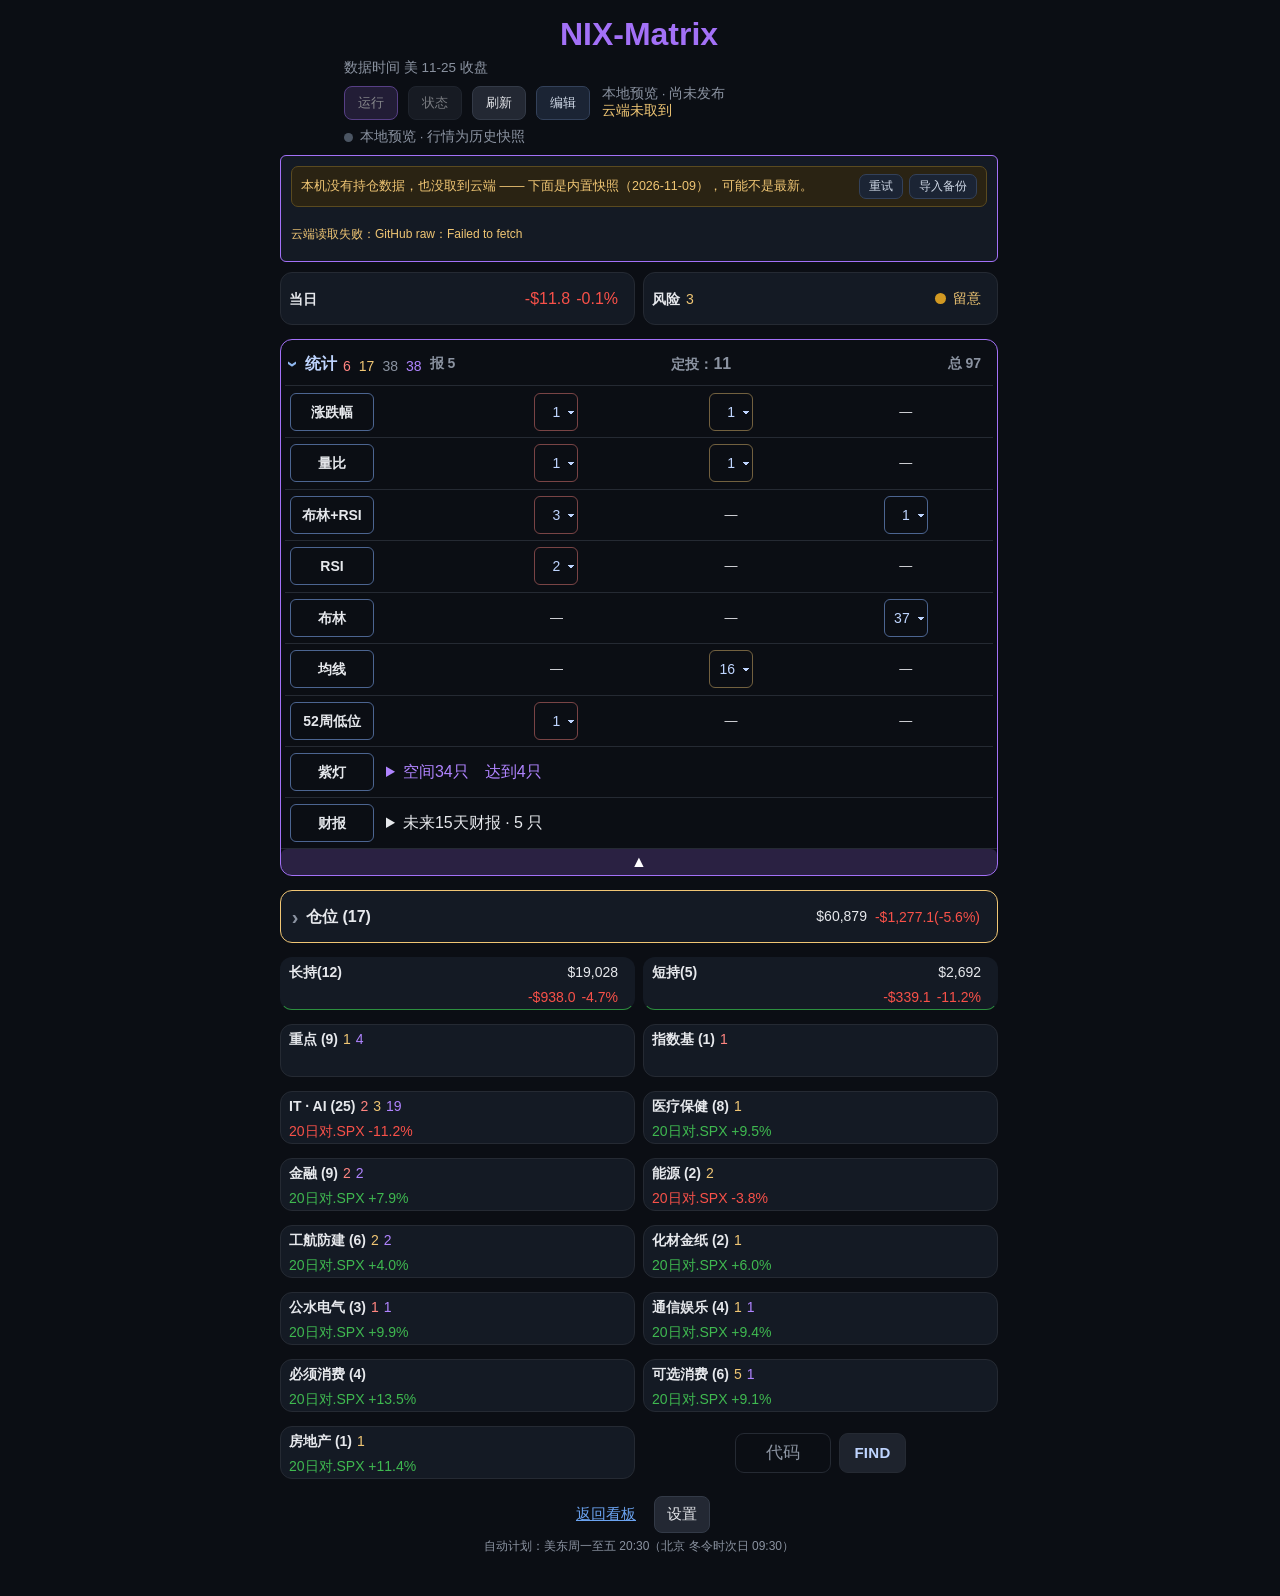
==== commit b0818677: "更新 2026-11-26 06:25 UTC" ====
--- a/index.html
+++ b/index.html
@@ -157,8 +157,9 @@
 .dim{color:var(--dim);font-size:13px}
 .sym{font-weight:600}
 .note{color:var(--dim);font-weight:400;font-size:12px;margin-left:6px}
-.tag{display:inline-block;margin-left:6px;padding:1px 5px;border-radius:4px;font-size:11px;font-weight:600;letter-spacing:.3px;vertical-align:1px;color:var(--head-blue-on);background:var(--tag-bg);border:1px solid var(--tag-border)}
-.tag.quote-note{color:var(--dim);background:var(--quote-bg);border-color:var(--line);font-weight:400}
+
+.etf-code{color:var(--link-blue,#6ba3f0)}
+.tag.quote-note{display:inline-block;margin-left:6px;padding:1px 5px;border-radius:4px;font-size:11px;font-weight:400;letter-spacing:.3px;vertical-align:1px;color:var(--dim);background:var(--quote-bg);border:1px solid var(--line)}
 .tnote{color:var(--purple)}
 .signal-magenta{color:var(--signal-magenta)}
 .signal-red{color:var(--lamp-red)}
@@ -682,8 +683,8 @@
 
 table.stk tr[data-symbol]>td.sym{grid-area:sym;position:static;display:block;padding:var(--row-pad-top) 8px 0;font-size:14px;line-height:var(--row-height)}
 table.stk tr[data-symbol]>td.sym>.sym-box{display:grid;grid-template-rows:var(--row-height) var(--row-height);align-items:center;width:100%;max-width:100%;margin:0;padding:0;border:0;background:none;color:var(--text);line-height:var(--row-height);cursor:default}
-table.stk tr[data-symbol]>td.sym>.sym-box:has(.tag){color:var(--head-blue-on)}
-table.stk tr[data-symbol]>td.sym>.sym-box .tag{display:none}
+table.stk tr[data-symbol]>td.sym>.sym-box.etf-code{color:var(--link-blue,#6ba3f0)}
+table.stk tr[data-symbol]>td.sym>.sym-box .tag.quote-note{display:none}
 
 table.stk tr[data-symbol]>td.sym>.sym-box .note{display:block;margin:0;font-size:11.5px;line-height:var(--row-height);white-space:nowrap;max-width:100%;overflow:hidden;text-overflow:ellipsis}
 table.stk tr[data-symbol]>td.sym>.sym-box .unit{display:inline-block;margin-left:4px}
@@ -1041,6 +1042,7 @@
 #costManage .ep-h:nth-child(2), #costManage .ep-h:nth-child(3) { text-align: center; }
 
 #costManage .ep-code { min-width: max-content; overflow: visible; font-size: 16px; color: var(--text); white-space: nowrap; text-align: left; }
+#costManage .ep-code.etf-code { color: var(--link-blue, #6ba3f0); }
 #costManage .ep-trade {
   box-sizing: border-box; width: 55px; height: 31px; padding: 4px 5px;
   border: 1px solid var(--cost-edit-border); border-radius: 4px;
@@ -1054,15 +1056,22 @@
 }
 #costManage [data-trade-destination][hidden], #costManage [data-trade-fill-all][hidden] { display: none; }
 
-#costManage .cost-trade-dialog .cost-trade-qty-row { display: flex; align-items: flex-end; gap: 8px; }
-#costManage .cost-trade-dialog .cost-trade-qty-row label { flex: 1 1 auto; min-width: 0; }
+#costManage .cost-trade-dialog .cost-trade-price-row,
+#costManage .cost-trade-dialog .cost-trade-qty-row { display: flex; align-items: center; gap: 8px; margin: 0 0 8px; }
+#costManage .cost-trade-dialog .cost-trade-price-row { margin-bottom: 16px; }
+#costManage .cost-trade-dialog .cost-trade-price-row label,
+#costManage .cost-trade-dialog .cost-trade-qty-row label { display: flex; align-items: center; gap: 8px; flex: 1 1 auto; min-width: 0; margin: 0; font-size: 16px; }
+#costManage .cost-trade-dialog .cost-trade-price-row label > span,
+#costManage .cost-trade-dialog .cost-trade-qty-row label > span,
+#costManage .cost-trade-dialog .cost-trade-group label > span { flex: 0 0 62px; white-space: nowrap; }
 #costManage .cost-trade-dialog .cost-trade-fill {
-  flex: 0 0 auto; box-sizing: border-box; height: 33px; margin-bottom: 10px; padding: 0 10px;
+  flex: 0 0 auto; box-sizing: border-box; height: 33px; padding: 0 10px;
   border: 1px solid var(--cost-edit-border); border-radius: 4px;
   background: var(--cost-edit-bg); color: var(--cost-edit-text); font-size: 14px; cursor: pointer;
 }
+
 #costManage .cost-trade-dialog input:not([type="radio"]) {
-  box-sizing: border-box; width: 100%; margin-top: 5px; padding: 6px 8px;
+  box-sizing: border-box; flex: 1 1 auto; width: auto; min-width: 0; margin-top: 0; padding: 6px 8px;
   background: var(--cost-input-bg); color: var(--text); border: 1px solid var(--cost-input-border);
   border-radius: 4px; font: inherit; font-size: 16px;
 }
@@ -1082,13 +1091,12 @@
   border: 1px solid var(--cost-edit-border); border-radius: 4px;
   background: var(--cost-edit-bg); color: var(--cost-edit-text); cursor: pointer;
 }
+
 #costManage .cost-add-dialog input:not([type="radio"]) {
-  box-sizing: border-box; width: calc(100% - 42px); padding: 4px 6px;
+  box-sizing: border-box; padding: 3px 6px; height: 30px;
   border: 1px solid var(--cost-input-border); border-radius: 3px;
   background: var(--cost-input-bg); color: var(--text); font-size: 16px;
 }
-
-#costManage .cost-add-dialog input[data-add-trigger], #costManage .cost-add-dialog input[data-add-reduce], #costManage .cost-add-dialog input[data-add-target] { width: calc(100% - 58px); }
 #costManage .ep-grid input, #costManage .ep-cash input {
   width: 100%;
   min-width: 0;
@@ -1107,7 +1115,7 @@
 #costManage .ep-cash {
   display: grid;
   grid-template-columns: repeat(2,minmax(0,1fr));
-  gap: 6px 10px;
+  gap: 10px 10px;   
   margin-top: 10px;
   padding-top: 8px;
   border-top: 1px solid var(--line);
@@ -1118,7 +1126,7 @@
   align-items: center;
   gap: 6px;
   font-size: 16px;
-  color: var(--dim);
+  color: var(--white);   
   white-space: nowrap;
 }
 #costManage .ep-cash-total { display: flex; align-items: center; min-width: 0; white-space: nowrap; font-size: 16px; color: var(--white); }
@@ -1376,7 +1384,6 @@
   .pi-kpi { gap: 3px; }
   #group_positions .cashbond-row .cb-item, #group_positions .cashbond-row .cb-total { gap: 3px; }
   #group_positions .cashbond-row { gap: 4px; }
-  #costManage .cost-add-dialog { margin: 8px auto auto; }
   #group_positions .asset-row .cost-legend b { line-height: 18px; }
 }
 
@@ -1476,32 +1483,45 @@
 
 
 #costManage .cost-add-dialog { padding: 12px 14px; max-height: calc(100dvh - 16px); overflow-y: auto; }
-#costManage .cost-add-dialog h3 { margin: 0 0 6px; }
-#costManage .cost-add-dialog .add-pair { display: grid; grid-template-columns: repeat(2, minmax(0,1fr)); gap: 0 10px; margin: 5px 0; }
-#costManage .cost-add-dialog .add-pair > label { display: block; margin: 0; min-width: 0; font-size: 16px; }
-#costManage .cost-add-dialog .add-pair > label > span,
-#costManage .cost-add-dialog .add-hold-cell > span { display: block; margin: 0 0 2px; font-size: 13px; color: var(--dim); }
-#costManage .cost-add-dialog .add-hold-cell { min-width: 0; }
-#costManage .cost-add-dialog .add-hold-cell .cost-add-hold { display: flex; align-items: center; gap: 6px; height: 30px; }
+#costManage .cost-add-dialog h3 { margin: 0 0 10px; }
+#costManage .cost-add-dialog .add-symbol-row { display: flex; align-items: center; gap: 8px; margin: 0 0 10px; }
+#costManage .cost-add-dialog .add-symbol-row > label { display: flex; align-items: center; gap: 8px; flex: 0 0 auto; margin: 0; font-size: 16px; }
+#costManage .cost-add-dialog .add-symbol-row > label > span { flex: none; white-space: nowrap; }
+#costManage .cost-add-dialog .add-symbol-row input[data-add-symbol] { flex: 0 0 72px; width: 72px; }
+#costManage .cost-add-dialog .add-hold-cell { flex: 1 1 auto; min-width: 0; }
+#costManage .cost-add-dialog .add-hold-cell .cost-add-hold { display: flex; align-items: center; justify-content: flex-end; gap: 10px; height: 30px; }
 #costManage .cost-add-dialog .add-hold-cell .cost-add-hold label { display: inline-flex; align-items: center; gap: 3px; font-size: 13px; white-space: nowrap; margin: 0; }
 #costManage .cost-add-dialog .add-hold-cell .cost-add-hold input[type="radio"] { width: 13px; height: 13px; margin: 0; flex: none; }
-#costManage .cost-add-dialog .add-pair input:not([type="radio"]),
-#costManage .cost-add-dialog .add-pair select {
-  box-sizing: border-box; display: block; width: 100%; height: 30px; padding: 3px 6px;
+
+#costManage .cost-add-dialog .add-duo { display: grid; grid-template-columns: repeat(2, minmax(0,1fr)); gap: 0 10px; margin: 0 0 10px; }
+#costManage .cost-add-dialog .add-duo > label { display: flex; align-items: center; gap: 6px; min-width: 0; margin: 0; font-size: 16px; }
+#costManage .cost-add-dialog .add-duo > label > span { flex: 0 0 48px; white-space: nowrap; }
+#costManage .cost-add-dialog .add-duo input,
+#costManage .cost-add-dialog .add-duo select {
+  box-sizing: border-box; flex: 1 1 auto; width: auto; min-width: 0; height: 30px; padding: 3px 6px;
   background: var(--cost-input-bg); color: var(--text); border: 1px solid var(--cost-input-border);
   border-radius: 3px; font: inherit; font-size: 16px; }
-#costManage .cost-add-dialog > label.add-note { display: block; margin: 5px 0; }
-#costManage .cost-add-dialog > label.add-note input { box-sizing: border-box; display: inline-block; width: calc(100% - 42px); height: 30px; padding: 3px 6px; }
+
+#costManage .cost-add-dialog .add-duo.add-note-row { grid-template-columns: minmax(0,1fr) auto; }
+#costManage .cost-add-dialog .add-duo.add-note-row > label:last-child > span { flex: 0 0 32px; }
+#costManage .cost-add-dialog .add-duo.add-note-row select { flex: 0 0 96px; width: 96px; }
+
+#costManage .cost-add-dialog .add-trio { display: grid; grid-template-columns: repeat(3, minmax(0,1fr)); gap: 0 8px; margin: 0 0 8px; }
+#costManage .cost-add-dialog .add-trio > label { display: block; min-width: 0; margin: 0; }
+#costManage .cost-add-dialog .add-trio > label > span { display: block; margin: 0 0 2px; font-size: 13px; color: var(--dim); }
+#costManage .cost-add-dialog .add-trio input { width: 100%; }
 #costManage .cost-add-dialog > p { margin: 5px 0; }
 #costManage .cost-add-dialog > .cost-acts { margin: 6px 0 0; }
 #costManage .cost-add-dialog select.add-must { border-color: var(--lamp-red); }
 
-#costManage .cost-trade-dialog .cost-trade-group { margin: 10px 0; }
-#costManage .cost-trade-dialog .cost-trade-group label { display: block; margin: 0; font-size: 16px; }
+#costManage .cost-trade-dialog .cost-trade-foot { display: flex; align-items: center; gap: 8px; margin: 10px 0; }
+#costManage .cost-trade-dialog .cost-trade-group { flex: 0 0 auto; margin: 0; }
+#costManage .cost-trade-dialog .cost-trade-group label { display: flex; align-items: center; gap: 8px; margin: 0; font-size: 16px; white-space: nowrap; }
 #costManage .cost-trade-dialog .cost-trade-group select {
-  box-sizing: border-box; width: 100%; margin-top: 5px; padding: 6px 8px;
+  box-sizing: border-box; width: 96px; margin: 0; padding: 6px 8px;
   background: var(--cost-input-bg); color: var(--text); border: 1px solid var(--cost-input-border);
   border-radius: 4px; font: inherit; font-size: 16px; }
+#costManage .cost-trade-dialog .cost-trade-foot [data-trade-note] { flex: 1 1 auto; min-width: 0; margin: 0; font-size: 15px; line-height: 1.4; }
 #costManage .cost-trade-dialog [data-trade-destination][hidden] { display: none; }
 
 
@@ -1510,11 +1530,12 @@
 #fedRules>summary,#fedGlossary>summary,details.card:has(>.rules-body)>summary{cursor:pointer;padding:9px 12px;color:var(--head-blue);font-size:13px;font-weight:600;touch-action:manipulation}
 #fedRules[open]>summary,#fedGlossary[open]>summary,details.card[open]:has(>.rules-body)>summary{border-bottom:1px solid var(--line)}
 #fedRules>summary:focus-visible,#fedGlossary>summary:focus-visible,details.card:has(>.rules-body)>summary:focus-visible{outline:2px solid var(--head-blue-on);outline-offset:-2px}
-.card .rules-body{padding:8px 12px 12px;color:var(--dim);font-size:15px;line-height:1.65;overflow-wrap:anywhere}
-.card .rules-body section+section{margin-top:16px;padding-top:4px;border-top:1px solid var(--line)}
-.card .rules-body h4{margin:6px 0 8px;color:var(--head-blue);font-size:inherit;font-weight:600}
-.card .rules-body h5{margin:12px 0 4px;color:var(--text);font-size:inherit;font-weight:600}
-.card .rules-body p{margin:4px 0;color:var(--dim);font-size:inherit;line-height:1.65}
+
+.card .rules-body{padding:6px 12px 8px;color:var(--dim);font-size:15px;line-height:1.65;overflow-wrap:anywhere}
+.card .rules-body section+section{margin-top:12px;padding-top:3px;border-top:1px solid var(--line)}
+.card .rules-body h4{margin:4px 0 6px;color:var(--head-blue);font-size:inherit;font-weight:600}
+.card .rules-body h5{margin:8px 0 3px;color:var(--text);font-size:inherit;font-weight:600}
+.card .rules-body p{margin:3px 0;color:var(--dim);font-size:inherit;line-height:1.65}
 .card .rules-body .rule-group{color:var(--head-blue-on)}
 .card .rules-body a{color:var(--head-blue-on);text-underline-offset:3px}
 .card .rules-body a:focus-visible{outline:2px solid var(--head-blue-on);outline-offset:2px}
@@ -1522,17 +1543,18 @@
 .card .rules-body .lamp-yellow{color:var(--lamp-yellow);font-weight:600}
 .card .rules-body .lamp-purple{color:var(--purple);font-weight:600}
 .card .rules-body .tone-target-high{color:var(--target-high);font-weight:600}
-.card .rules-body .rule-table{table-layout:fixed;margin:8px 0 12px;border:1px solid var(--rules-border);font-size:inherit;width:100%;-webkit-text-size-adjust:100%;text-size-adjust:100%}
-
-.card .rules-body .rule-table th,.card .rules-body .rule-table td{padding:6px 7px;border:1px solid var(--rules-cell-border);text-align:left;vertical-align:top;font-size:inherit;line-height:19.8px;overflow-wrap:anywhere}
+.card .rules-body .rule-table{table-layout:fixed;margin:5px 0 8px;border:1px solid var(--rules-border);font-size:inherit;width:100%;-webkit-text-size-adjust:100%;text-size-adjust:100%}
+
+.card .rules-body .rule-table th,.card .rules-body .rule-table td{padding:3px 7px;border:1px solid var(--rules-cell-border);text-align:left;vertical-align:top;font-size:inherit;line-height:16.8px;overflow-wrap:anywhere}
 .card .rules-body .rule-table thead th{color:var(--text);font-weight:600;background:var(--cost-row-bg);border-bottom:1px solid var(--rules-border)}
-#rules-lamp-table{margin-left:-16px;margin-right:-16px;width:calc(100% + 32px);border:0;border-collapse:collapse}
+
+#rules-lamp-table{font-size:14px;margin-left:-16px;margin-right:-16px;width:calc(100% + 32px);border:0;border-collapse:collapse}
 
 .card .rules-body #rules-lamp-table th,.card .rules-body #rules-lamp-table td{text-align:center;border:0;border-bottom:1px solid var(--rules-cell-border)}
 .card .rules-body #rules-lamp-table .rule-reverse{color:var(--dim)}
 .card .rules-body .rule-table col.cat-col{width:18px}
 .card .rules-body .rule-table col.col-cond{width:40%}
-.card .rules-body .rule-table th.cat-col{width:18px;min-width:18px;max-width:18px;padding:6px 0;line-height:13.2px;font-size:inherit;letter-spacing:1px;white-space:nowrap;overflow:hidden;text-align:center;vertical-align:middle;background:var(--rules-category-bg);writing-mode:vertical-rl;-webkit-writing-mode:vertical-rl;text-orientation:upright;-webkit-text-orientation:upright}
+.card .rules-body .rule-table th.cat-col{width:18px;min-width:18px;max-width:18px;padding:3px 0;line-height:13.2px;font-size:inherit;letter-spacing:1px;white-space:nowrap;overflow:hidden;text-align:center;vertical-align:middle;background:var(--rules-category-bg);writing-mode:vertical-rl;-webkit-writing-mode:vertical-rl;text-orientation:upright;-webkit-text-orientation:upright}
 .card .rules-body .ar-band-up{color:var(--green)}
 .card .rules-body .ar-band-down{color:var(--red)}
 .card .rules-body .ar-rsi-up{color:var(--rsi-up)}
@@ -1558,21 +1580,20 @@
 .card .rules-body #rules-lamp-table tbody td:first-of-type{color:var(--rules-strong)}
 .card .rules-body [id],#fedRules,#fedGlossary{scroll-margin-top:14px}
 .card .rules-body .rule-anchor{display:block;height:0}
-@media(max-width:600px){.card .rules-body{padding:8px 8px 12px}.card .rules-body .rule-table th,.card .rules-body .rule-table td{padding:6px 4px}#rules-lamp-table{margin-left:-20px;margin-right:-20px;width:calc(100% + 40px)}.card .rules-body .rule-table col.col-cond{width:auto}#rules-lamp-table col[span]{width:86px}#rules-lamp-table td.cell-gray-fold{white-space:nowrap}.card .rules-body .rule-table th.cat-col{line-height:12.1px}}
+@media(max-width:600px){.card .rules-body{padding:6px 8px 8px}.card .rules-body .rule-table th,.card .rules-body .rule-table td{padding:3px 4px}#rules-lamp-table{margin-left:-20px;margin-right:-20px;width:calc(100% + 40px)}.card .rules-body .rule-table col.col-cond{width:auto}#rules-lamp-table col[span]{width:86px}#rules-lamp-table td.cell-gray-fold{white-space:nowrap}.card .rules-body .rule-table th.cat-col{line-height:12.1px}}
 #signalRulesBody .rule-entry,#glossaryRulesBody .glossary-entry{border-radius:5px;scroll-margin-top:44px;padding:0 8px;margin:0 -8px;transition:background-color .2s,box-shadow .2s}
 #signalRulesBody .rule-original{white-space:pre-wrap;overflow-wrap:anywhere}
 #signalRulesBody p.rule-original{margin:1px 0;line-height:1.5;color:var(--rules-copy)}
-#signalRulesBody h5.rule-original,#signalRulesBody .rule-layout-heading,#glossaryRulesBody h5{margin:14px 0 4px}
+#signalRulesBody h5.rule-original,#signalRulesBody .rule-layout-heading,#glossaryRulesBody h5{margin:10px 0 3px}
 #signalRulesBody .rule-layout-scope{margin:1px 0;line-height:1.5;color:var(--rules-copy)}
-#signalRulesBody h4.rule-original{margin:18px 0 7px}
+#signalRulesBody h4.rule-original{margin:12px 0 5px}
 #signalRulesBody section:first-of-type h4.rule-original{margin-top:6px}
-.card .rules-body .signal-term{display:inline-flex;align-items:center;vertical-align:baseline;white-space:nowrap;overflow-wrap:normal;gap:1px}
-.card .rules-body .dir-arrow{display:inline-block;flex:none;width:auto;height:18px;vertical-align:middle;margin-left:2px;overflow:visible}
+
 #signalRulesBody .nav-gray{color:var(--rules-muted)}
 #glossaryRulesBody h4{text-align:center}
 #glossaryRulesBody h5{color:var(--head-blue-on)}
 #glossaryRulesBody p{margin:2px 0;line-height:1.5;color:var(--rules-copy)}
-#glossaryRulesBody .rule-table{margin:6px 0 8px}
+#glossaryRulesBody .rule-table{margin:4px 0 6px}
 #glossaryRulesBody .rule-table th,#glossaryRulesBody .rule-table td{line-height:1.5}
 #glossary-chg-table thead th:nth-child(2),#glossary-amp-table thead th:nth-child(2){color:var(--lamp-yellow)}
 #glossary-chg-table thead th:nth-child(3),#glossary-amp-table thead th:nth-child(3){color:var(--lamp-red)}
@@ -1673,36 +1694,32 @@
 <h4>名词解释与计算</h4>
 <div class="glossary-entry" id="glossary-block-glossary-chg"><h5 id="glossary-chg"><span id="change-terms" class="rule-anchor"></span>涨跌幅 · 计算与阈值</h5>
 <p>涨跌幅＝（现价÷昨收−1）×100%；报灯取绝对值。</p>
-<p>按这只股票自己的历史日波动分档：&lt;1.2%低档，&gt;2.5%高档，其余中档；不足40个有效日收益取中档。不是按今天的涨跌选档。</p>
-<p>所有分组适用；达到红门槛报红，否则达到黄门槛报黄。</p>
+<p>按这只股票自己的历史日波动分档：&lt;1.2%低档，&gt;2.5%高档，其余中档；不足40个有效日收益取中档。</p>
 <table class="rule-table" id="glossary-chg-table"><thead><tr><th scope="col">波动档位</th><th scope="col">黄灯</th><th scope="col">红灯</th></tr></thead><tbody><tr><th scope="row">低 ×0.6</th><td>≥3%</td><td>≥4.8%</td></tr><tr><th scope="row">中 ×1</th><td>≥5%</td><td>≥8%</td></tr><tr><th scope="row">高 ×1.4</th><td>≥7%</td><td>≥11.2%</td></tr></tbody></table>
 </div>
 <div class="glossary-entry" id="glossary-block-glossary-boll"><h5 id="glossary-boll"><span id="boll-terms" class="rule-anchor"></span>布林逼近 · 自适应</h5>
-<p>布林为20日、±2倍标准差。逼近范围＝历史日波动×0.774（当前15%设置）；波动越大，范围越宽。关闭自适应或波动无效时固定0.5%。</p>
-<p>连续自适应示例，不是固定三档：</p>
-<table class="rule-table"><thead><tr><th scope="col">假设平时日波动</th><th scope="col">距<span class="signal-term" data-rule-term="上轨">上轨<svg class="dir-arrow" viewBox="0 0 18 18" width="18" height="18" fill="none" stroke="currentColor" stroke-width="1.8" stroke-linecap="round" stroke-linejoin="round" aria-hidden="true" focusable="false"><path d="M3 3H15 M9 15V3 M5 7L9 3L13 7"/></svg></span>／<span class="signal-term" data-rule-term="下轨">下轨<svg class="dir-arrow" viewBox="0 0 18 18" width="18" height="18" fill="none" stroke="currentColor" stroke-width="1.8" stroke-linecap="round" stroke-linejoin="round" aria-hidden="true" focusable="false"><path d="M3 15H15 M9 3V15 M5 11L9 15L13 11"/></svg></span>多近算逼近</th></tr></thead>
+<p>布林为20日、±2倍标准差。逼近范围＝历史日波动×0.774（当前15%设置）；关闭自适应或波动无效时固定0.5%。</p>
+<table class="rule-table"><thead><tr><th scope="col">假设平时日波动</th><th scope="col">距上轨／下轨多近算逼近</th></tr></thead>
 <tbody><tr><th scope="row">1%</th><td>≤约0.77%</td></tr><tr><th scope="row">2%</th><td>≤约1.55%</td></tr><tr><th scope="row">3%</th><td>≤约2.32%</td></tr></tbody></table>
-<p>碰轨为触及，穿轨为越轨。日波动来自历史，不是今天涨跌幅，也不是当天带宽的15%。</p>
-<p id="glossary-boll-dual">双轨命中时，只选带符号距离较小的一轨；越轨距离为负，相等选<span class="signal-term" data-rule-term="上轨">上轨<svg class="dir-arrow" viewBox="0 0 18 18" width="18" height="18" fill="none" stroke="currentColor" stroke-width="1.8" stroke-linecap="round" stroke-linejoin="round" aria-hidden="true" focusable="false"><path d="M3 3H15 M9 15V3 M5 7L9 3L13 7"/></svg></span>。布林与RSI的组合、分组限制及文字／报灯条件统一见《预警规则》。</p>
+<p>日波动来自历史，不是今天涨跌幅，也不是当天带宽的15%。</p>
+<p id="glossary-boll-dual">双轨命中时，只选带符号距离较小的一轨；越轨距离为负，相等选上轨。</p>
 </div>
 <div class="glossary-entry" id="glossary-block-glossary-rsi"><h5 id="glossary-rsi"><span id="rsi-terms" class="rule-anchor"></span>RSI周期与条数</h5>
-<p>周期6 / 12 / 24日；≥70<span class="signal-term" data-rule-term="超买">超买<svg class="dir-arrow" viewBox="0 0 14 18" width="14" height="18" fill="none" stroke="currentColor" stroke-width="1.8" stroke-linecap="round" stroke-linejoin="round" aria-hidden="true" focusable="false"><path d="M7 15V3 M3 7L7 3L11 7"/></svg></span>；<span class="signal-term" data-rule-term="超卖">超卖<svg class="dir-arrow" viewBox="0 0 14 18" width="14" height="18" fill="none" stroke="currentColor" stroke-width="1.8" stroke-linecap="round" stroke-linejoin="round" aria-hidden="true" focusable="false"><path d="M7 3V15 M3 11L7 15L11 11"/></svg></span>按条数分档：1条线≤30、2条线都≤33、3条线都≤35。</p>
+<p>周期6 / 12 / 24日；≥70超买；超卖按条数分档：1条线≤30、2条线都≤33、3条线都≤35。</p>
 </div>
 <div class="glossary-entry" id="glossary-block-glossary-vol"><h5 id="glossary-vol"><span id="volume-terms" class="rule-anchor"></span>量比 · 自适应／固定切换</h5>
-<p>完整日量比＝成交量÷此前20日均量。收盘分布有效、两条自适应参数启用且量比≥1×时，按每只标的自身历史量比连续计算，不套股价波动档；否则用固定门槛。</p>
-<p>对数量比的中位数为m、稳健波动尺度为s（1.4826×MAD）；原门槛T＝exp(m＋k×s)，红k＝3.6、黄k＝2。新门槛＝√(T×F)，红F＝3×、黄F＝1.5×，在对数空间压缩一半高低差异。达到红门槛优先报红，否则达到黄门槛报黄。</p>
-<p>高中低仅为历史量比波动的示意，不是固定三档。假设m＝0、低／中／高的s分别为0.15／0.30／0.50：</p>
+<p>完整日量比＝成交量÷此前20日均量。收盘分布有效、两条自适应参数启用且量比≥1×时按每只标的自身历史量比连续计算，否则用固定门槛。</p>
+<p>原门槛T＝exp(m＋k×s)，m为对数量比中位数、s＝1.4826×MAD；红k＝3.6、黄k＝2。新门槛＝√(T×F)，红F＝3×、黄F＝1.5×。达到红门槛优先报红，否则达到黄门槛报黄。</p>
 <table class="rule-table" id="glossary-vol-table"><thead><tr><th scope="col">波动</th><th scope="col">红灯</th><th scope="col">黄灯</th></tr></thead><tbody><tr><th scope="row">低</th><td>≥约2.27倍</td><td>≥约1.42倍</td></tr><tr><th scope="row">中</th><td>≥约2.97倍</td><td>≥约1.65倍</td></tr><tr><th scope="row">高</th><td>≥约4.26倍</td><td>≥约2.02倍</td></tr></tbody></table>
-<p>表中倍数为假设示例；实际门槛随每只标的自身分布连续变化。k不是均量倍数；有效自适应未命中，不再用固定倍数补灯。</p>
-<p>盘中量比＝（当日累计量÷已开盘分钟）÷（20日均量÷全日分钟）。开盘成交偏快、折算值偏高，故盘中门槛按常规交易日等效分钟（已开盘分钟÷当日全日分钟×390）放宽：不足 45／60／90／120 等效分钟约 1.69／1.45／1.30／1.13 倍；半日市按当日实际交易时长折算，之后回到固定门槛（红≥3×、黄≥1.5×）；放宽的是门槛，显示仍是原始折算值。</p>
+<p>示例不是固定三档；有效自适应未命中，不再用固定倍数补灯。</p>
+<p>盘中量比＝（当日累计量÷已开盘分钟）÷（20日均量÷全日分钟）。开盘按常规交易日等效分钟（已开盘分钟÷当日全日分钟×390）放宽门槛；半日市按当日实际交易时长折算，之后回到固定门槛（红≥3×、黄≥1.5×）。放宽的是门槛，显示仍是原始折算值。</p>
 <p>开盘不足30分钟、非交易时段或盘中值无效时退回最近完整日；收盘分布无效或自适应关闭用固定门槛，完整日量比缺失则不判。</p>
 </div>
 <div class="glossary-entry" id="glossary-block-glossary-ma"><h5 id="glossary-ma"><span id="ma-terms" class="rule-anchor"></span>均线确认 · 短均线／长均线</h5>
-<p>短均线（关闭）：确认幅度＝历史日波动×0.5，限0.5%～3%；波动无效取1%。检查近10日另一侧记录，历史不足只判简单穿越。</p>
-<p>启用后的连续自适应示例：</p>
+<p>短均线：确认幅度＝历史日波动×0.5，限0.5%～3%；波动无效取1%。检查近10日另一侧记录，历史不足只判简单穿越。</p>
 <table class="rule-table"><thead><tr><th scope="col">假设平时日波动</th><th scope="col">穿越确认幅度</th></tr></thead>
 <tbody><tr><th scope="row">1%</th><td>0.5%</td></tr><tr><th scope="row">2%</th><td>1%</td></tr><tr><th scope="row">3%</th><td>1.5%</td></tr></tbody></table>
-<p>长均线（启用）：触及范围固定±1%；简单穿越不需额外确认幅度。</p>
+<p>长均线：触及范围固定±1%；简单穿越不需额外确认幅度。</p>
 <p>周期可在设置页编辑，填0关闭对应均线；两条同周期只计一次，按简单穿越判断。</p>
 </div>
 <div class="glossary-entry" id="glossary-block-glossary-target"><h5 id="glossary-target"><span id="target-terms" class="rule-anchor"></span>目标／共识价</h5>
@@ -1713,7 +1730,8 @@
 <div class="glossary-entry" id="glossary-block-glossary-earnings"><h5 id="glossary-earnings"><span id="earnings-terms" class="rule-anchor"></span>财报与显示</h5>
 <p>报灯与名单窗口沿用美东财报日期对比快照北京运行日，盘前／盘后不平移。名单含运行日至+15天，另留前一日红字；红字保留期结束后才检查下一次。</p>
 <p>失败时沿用有效旧日期；“待公布”仅表示本站未取得日期。</p>
-<p>显示倒计时以快照北京运行日为基准，不随打开页面日期漂移。已知时段按北京落点计算，盘后顺延一日；时段未知整条按最晚的美东盘后算：倒计时一律写北京落点日期（北京2天／北京明天 11/26 这类），不写时段词，要等北京第二天才写「已出」。有具体时段的财报整条有且只有一次美东日期和一次北京日期：有倒计时时北京日期写在括号里，倒计时隐藏时写在后面的北京说明里；时段待定未发布时在倒计时里写一次北京落点日期，已出后写北京落点日期与「未获取」，都不写「北京 待定」。财报文字按预警规则变红／黄；无预警时美东时间用蓝色、北京时间（含写北京的倒计时）用灰色。显示换算不改变报灯窗口。</p>
+<p>显示倒计时以快照北京运行日为基准，不随打开页面日期漂移。已知时段按北京落点计算，盘后顺延一日；时段未知整条按最晚的美东盘后算，一律写北京落点日期。</p>
+<p>财报文字按预警规则变红／黄；无预警时美东时间用蓝色、北京时间（含写北京的倒计时）用灰色。显示换算不改变报灯窗口。</p>
 </div>
 <div class="glossary-entry" id="glossary-block-glossary-dedup"><h5 id="glossary-dedup">标的去重与显示优先级</h5>
 <p>显示与报警优先级：市场风险／持仓 → 重点 → 其他。同一实质标的只显示最高级，清单记录不删。</p>
@@ -1742,11 +1760,11 @@
 <tr><th scope="row">抓到财报后的新价</th><td>来源更新日期不早于财报日即算完成，通常再等14天</td></tr>
 <tr><th scope="row">仍是旧数据／抓取失败</th><td>不算完成（失败按退避重试），隔天继续抓；最多连抓3天，之后结掉这笔事件、回归14天常规</td></tr></tbody></table>
 <p>例：已记录美东20日财报，21／22／23日各可抓一次；23日仍是旧数据就结掉，之后按14天常规到期。</p>
-<p>共识价与现价差6倍以上（多半拆股／合股）：页面写「待核实」、不算空间与达到，并插到队列最前重抓；重抓仍是旧数据则隔天再抓，一轮最多连抓3天，之后回归14天常规，那次仍是旧数据可再开一轮。</p>
+<p>共识价与现价差6倍以上：页面写「待核实」、不算空间与达到，插到队列最前重抓；仍是旧数据隔天再抓，最多连抓3天。</p>
 </div>
 <div class="glossary-entry" id="glossary-block-fetch-earnings"><h5 id="fetch-earnings"><span id="fetch-earnings-cache" class="rule-anchor"></span>财报日期：来源与缓存间隔</h5>
 <p>StockAnalysis主源 → Nasdaq补时段、交叉核对 → 均无日期才用Yahoo。已核验官方事件优先，支持官网适配的个股可补查官网。</p>
-<p>只抓日期／时段，不抓财报内容或基本面。重查间隔按美东自然日、当前距财报天数选列：</p>
+<p>只抓日期／时段，不抓财报内容或基本面。重查间隔按美东自然日：</p>
 <table class="rule-table"><thead><tr><th scope="col">日期性质</th><th scope="col">距财报≥15天</th><th scope="col">距财报4～14天</th><th scope="col">距财报0～3天</th></tr></thead>
 <tbody><tr><th scope="row">供应商确认</th><td>14天</td><td>7天</td><td>3天</td></tr>
 <tr><th scope="row">官方核验</th><td>7天</td><td>3天</td><td>3天</td></tr>
@@ -1762,7 +1780,6 @@
 <tr><th scope="row">金融压力NFCI</th><td>芝加哥联储原始周度数据；过期或不可用时以FRED同一指标同步备用</td></tr>
 <tr><th scope="row">10年美债收益率</th><td>Yahoo ^TNX百分比日线；校验标的与收益率序列，不混用债券价格</td></tr>
 <tr><th scope="row">WTI原油</th><td>Yahoo NYMEX WTI期货日线；不是实时夜盘报价</td></tr></tbody></table>
-<p>来源、观测日期与失效状态看对应数据项；有效期与判定见综合判断与宏观细则。</p>
 </div>
 <div class="glossary-entry" id="glossary-block-fetch-reference"><h5 id="fetch-reference">补充参考：缓存间隔</h5>
 <table class="rule-table"><thead><tr><th scope="col">数据</th><th scope="col">缓存／重试</th></tr></thead>
@@ -1783,11 +1800,11 @@
   <script>(function(){var b=document.getElementById('btnHardRefresh');if(!b)return;b.onclick=async function(){b.disabled=true;b.textContent='刷新中…';try{if(window.caches){var ks=await caches.keys();await Promise.all(ks.map(function(k){return caches.delete(k);}));}if(navigator.serviceWorker){var rs=await navigator.serviceWorker.getRegistrations();await Promise.all(rs.map(function(r){return r.unregister();}));}}catch(e){}var u=new URL(location.href);u.hash='';u.searchParams.delete('focus');u.searchParams.delete('edit');u.searchParams.set('_mm_reset_view','1');u.searchParams.set('_r',String(Date.now()));location.replace(u.toString());};})();</script>
 </div>
 <div class="statusrow">
-  <div class="runlight" id="runLight" data-phase="ok"><i class="dot"></i><span id="runLightTxt">成功 ·<span class="rt78"><span class="run-timestamp">2026-11-26 09:34</span></span>（北京）</span></div>
+  <div class="runlight" id="runLight" data-phase="ok"><i class="dot"></i><span id="runLightTxt">成功 ·<span class="rt78"><span class="run-timestamp">2026-11-26 14:25</span></span>（北京）</span></div>
 </div>
 <div id="checkResult" class="check-result" role="status" hidden></div>
 
-<div class="script-data" hidden><script id="snapshotData" type="application/json">{"dca_reminder":{"every":20,"start":"2026-10-15","count":30,"date":"2026-11-25","times":2,"due":false,"next_in":11,"next_date":"2026-12-11"},"run_id":"45736301433","request_id":"","source_sha":"a1262d85f4fe3bda0aae55012dc027e1d28f9ee4","input_hash":"0ced10304a2896334fa13934ce5cea5759fc31d374ab5c28f09da9a1575d0ac6","build_id":"45736301433-1","started_at":"2026-11-26T01:31:10+00:00","started_at_bj":"2026-11-26T09:31:10+08:00","finished_at":"2026-11-26T09:34:06.454537+08:00","finished_at_bj":"2026-11-26T09:34:06+08:00","event":"schedule","target_trade_date":"2026-11-25","mode":"closed","schedule":"美东周一至周五20:30；北京时间夏季次日08:30、冬季次日09:30","config_files":{"holdings.json":"e2e61ccaef0af41fdf73a1445524a294e79813d2","settings.json":"55af0db54efcaed538dd53e45f0f3c95725483ef"},"effective_settings":{"boll_n":20,"boll_k":2,"boll_near_pct":0.5,"boll_near_band_pct":15,"chg_red":8,"chg_yellow":5,"rsi_high":70,"rsi_low1":30,"rsi_low2":33,"rsi_low":35,"near_52w_low_pct":3,"trigger_gap_pct":3,"reduce_gap_pct":3,"target_space_pct":40,"target_high_space_pct":90,"target_gap_pct":3,"vol_ratio":1.5,"vol_ratio_red":3,"vol_ratio_z":2,"vol_ratio_red_z":3.6,"ma_short":0,"ma_long":200,"hy_green":350,"hy_red":400,"vix_green":20,"vix_yellow":30,"vix_red":40,"use_realtime":1,"dca_every":20,"dca_start":"2026-10-15","signal_single_open":1,"group_single_open":1},"groups":[{"key":"positions","label":"持仓","item_group":"position"},{"key":"focus","label":"重点","item_group":"focus"},{"key":"index_funds","label":"指数基","item_group":"index_funds"},{"key":"technology","label":"IT · AI","item_group":"technology","sector_etf":"XLK"},{"key":"healthcare","label":"医疗保健","item_group":"healthcare","sector_etf":"XLV"},{"key":"financials","label":"金融","item_group":"financials","sector_etf":"XLF"},{"key":"energy","label":"能源","item_group":"energy","sector_etf":"XLE"},{"key":"industrials","label":"工航防建","item_group":"industrials","sector_etf":"XLI"},{"key":"materials","label":"化材金纸","item_group":"materials","sector_etf":"XLB"},{"key":"utilities","label":"公水电气","item_group":"utilities","sector_etf":"XLU"},{"key":"consumer_staples","label":"必须消费","item_group":"consumer_staples","sector_etf":"XLP"},{"key":"communications","label":"通信娱乐","item_group":"communications","sector_etf":"XLC"},{"key":"consumer_discretionary","label":"可选消费","item_group":"consumer_discretionary","sector_etf":"XLY"},{"key":"real_estate","label":"房地产","item_group":"real_estate","sector_etf":"XLRE"}],"group_monitoring":{"positions":true,"focus":true,"index_funds":true,"technology":true,"healthcare":true,"financials":true,"energy":true,"industrials":true,"materials":true,"utilities":true,"consumer_staples":true,"communications":true,"consumer_discretionary":true,"real_estate":false},"registered_counts":{"positions":17,"focus":9,"index_funds":1,"technology":25,"healthcare":8,"financials":9,"energy":2,"industrials":6,"materials":2,"utilities":3,"consumer_staples":4,"communications":4,"consumer_discretionary":6,"real_estate":1},"list_counts":{"positions":17,"focus":9,"index_funds":1,"technology":25,"healthcare":8,"financials":9,"energy":2,"industrials":6,"materials":2,"utilities":3,"consumer_staples":4,"communications":4,"consumer_discretionary":6,"real_estate":1,"triggers":1,"reduces":0,"dca":1},"summary":{"red":6,"yellow":17,"green":74,"gray":0,"purple":38,"total":97,"macro_ok":7,"stale_symbols":[],"missing_symbols":[],"unsupported_symbols":[],"reference_dates":{},"today_prices":97,"prior_prices":0,"missing_prices":0},"signal_counts":{"chg":{"label":"涨跌幅","red":1,"yellow":1,"purple":0},"vol_ratio":{"label":"量比","red":1,"yellow":1,"purple":0},"rsi":{"label":"RSI","red":2,"yellow":0,"purple":0},"boll":{"label":"布林","red":0,"yellow":0,"purple":0},"boll_rsi":{"label":"布林+RSI","red":3,"yellow":0,"purple":0},"ma":{"label":"均线","red":0,"yellow":16,"purple":0},"low52":{"label":"52周低位","red":1,"yellow":0,"purple":0},"target":{"label":"共识价","red":0,"yellow":0,"purple":38}},"text_only":[{"symbol":"APH","kind":"boll","shape":"▼","side":"下轨","rsi_n":0,"rsi_side":"","detail":"跌破布林下轨▼","group":"position","level":"green","hold":"long","note":"安费诺"},{"symbol":"AVGO","kind":"boll","shape":"▼","side":"下轨","rsi_n":0,"rsi_side":"","detail":"跌破布林下轨▼","group":"position","level":"green","hold":"long","note":"博通"},{"symbol":"GOOGL","kind":"boll","shape":"▼","side":"下轨","rsi_n":0,"rsi_side":"","detail":"跌破布林下轨▼","group":"position","level":"green","hold":"long","note":"谷歌"},{"symbol":"UBER","kind":"boll","shape":"▼","side":"下轨","rsi_n":0,"rsi_side":"","detail":"逼近布林下轨▼ 还差0.72%","group":"position","level":"green","hold":"short","note":"优步"},{"symbol":"DRAM","kind":"boll","shape":"▼","side":"下轨","rsi_n":0,"rsi_side":"","detail":"跌破布林下轨▼","group":"position","level":"green","hold":"short","note":"存储芯片"},{"symbol":"SPYM","kind":"boll","shape":"▼","side":"下轨","rsi_n":0,"rsi_side":"","detail":"跌破布林下轨▼","group":"position","level":"green","hold":"long","note":"标普"},{"symbol":"QQQM","kind":"boll","shape":"▼","side":"下轨","rsi_n":0,"rsi_side":"","detail":"跌破布林下轨▼","group":"position","level":"green","hold":"long","note":"纳指"},{"symbol":"XLI","kind":"boll","shape":"▼","side":"下轨","rsi_n":0,"rsi_side":"","detail":"跌破布林下轨▼","group":"position","level":"green","hold":"long","note":"工业行业"},{"symbol":"VRT","kind":"boll","shape":"▼","side":"下轨","rsi_n":0,"rsi_side":"","detail":"逼近布林下轨▼ 还差2.76%","group":"position","level":"green","hold":"short","note":"维谛技术"},{"symbol":"TSM","kind":"boll","shape":"▼","side":"下轨","rsi_n":0,"rsi_side":"","detail":"跌破布林下轨▼","group":"focus","level":"green","hold":"short","note":"台积电"},{"symbol":"MSFT","kind":"boll","shape":"▼","side":"下轨","rsi_n":0,"rsi_side":"","detail":"跌破布林下轨▼","group":"focus","level":"green","hold":"short","note":"微软"},{"symbol":"NXPI","kind":"boll","shape":"▼","side":"下轨","rsi_n":0,"rsi_side":"","detail":"跌破布林下轨▼","group":"focus","level":"green","hold":"short","note":"恩智浦半导体"},{"symbol":"XLK","kind":"boll","shape":"▼","side":"下轨","rsi_n":0,"rsi_side":"","detail":"跌破布林下轨▼","group":"technology","level":"green","hold":"short","note":"科技行业"},{"symbol":"SOXX","kind":"boll","shape":"▼","side":"下轨","rsi_n":0,"rsi_side":"","detail":"跌破布林下轨▼","group":"technology","level":"green","hold":"short","note":"半导体行业"},{"symbol":"SKHY","kind":"boll","shape":"▼","side":"下轨","rsi_n":0,"rsi_side":"","detail":"逼近布林下轨▼ 还差0.29%","group":"technology","level":"green","hold":"short","note":"海力士"},{"symbol":"MU","kind":"boll","shape":"▼","side":"下轨","rsi_n":0,"rsi_side":"","detail":"跌破布林下轨▼","group":"technology","level":"green","hold":"short","note":"美光科技"},{"symbol":"NOW","kind":"boll","shape":"▼","side":"下轨","rsi_n":0,"rsi_side":"","detail":"逼近布林下轨▼ 还差1.59%","group":"technology","level":"green","hold":"short","note":"工作流软件"},{"symbol":"CRWD","kind":"boll","shape":"▼","side":"下轨","rsi_n":0,"rsi_side":"","detail":"跌破布林下轨▼","group":"technology","level":"green","hold":"short","note":"终端安全"},{"symbol":"ANET","kind":"boll","shape":"▼","side":"下轨","rsi_n":0,"rsi_side":"","detail":"逼近布林下轨▼ 还差0.00%","group":"technology","level":"green","hold":"short","note":"数据中心网络"},{"symbol":"AMAT","kind":"boll","shape":"▼","side":"下轨","rsi_n":0,"rsi_side":"","detail":"跌破布林下轨▼","group":"technology","level":"green","hold":"short","note":"应用材料"},{"symbol":"CRDO","kind":"boll","shape":"▼","side":"下轨","rsi_n":0,"rsi_side":"","detail":"跌破布林下轨▼","group":"technology","level":"green","hold":"short","note":"高速互连"},{"symbol":"TER","kind":"boll","shape":"▼","side":"下轨","rsi_n":0,"rsi_side":"","detail":"跌破布林下轨▼","group":"technology","level":"green","hold":"short","note":"泰瑞达"},{"symbol":"LRCX","kind":"boll","shape":"▼","side":"下轨","rsi_n":0,"rsi_side":"","detail":"跌破布林下轨▼","group":"technology","level":"green","hold":"short","note":"拉姆研究"},{"symbol":"SPCX","kind":"boll","shape":"▼","side":"下轨","rsi_n":0,"rsi_side":"","detail":"跌破布林下轨▼","group":"technology","level":"green","hold":"short","note":"商业航天"},{"symbol":"GLW","kind":"boll","shape":"▼","side":"下轨","rsi_n":0,"rsi_side":"","detail":"跌破布林下轨▼","group":"technology","level":"green","hold":"short","note":"康宁"},{"symbol":"ASML","kind":"boll","shape":"▼","side":"下轨","rsi_n":0,"rsi_side":"","detail":"跌破布林下轨▼","group":"technology","level":"green","hold":"short","note":"阿斯麦"},{"symbol":"TMO","kind":"boll","shape":"▼","side":"下轨","rsi_n":0,"rsi_side":"","detail":"逼近布林下轨▼ 还差0.06%","group":"healthcare","level":"green","hold":"short","note":"赛默飞世尔科技"},{"symbol":"AXP","kind":"boll","shape":"▼","side":"下轨","rsi_n":0,"rsi_side":"","detail":"跌破布林下轨▼","group":"financials","level":"green","hold":"short","note":"美国运通"},{"symbol":"BX","kind":"boll","shape":"▼","side":"下轨","rsi_n":0,"rsi_side":"","detail":"逼近布林下轨▼ 还差1.39%","group":"financials","level":"green","hold":"short","note":"黑石"},{"symbol":"GS","kind":"boll_rsi","shape":"▼","side":"下轨","rsi_n":1,"rsi_side":"超卖","detail":"跌破布林下轨▼ · RSI 1条 ↓超卖","group":"financials","level":"green","hold":"short","note":"高盛"},{"symbol":"JPM","kind":"boll","shape":"▼","side":"下轨","rsi_n":0,"rsi_side":"","detail":"跌破布林下轨▼","group":"financials","level":"green","hold":"short","note":"摩根大通"},{"symbol":"CAT","kind":"boll","shape":"▼","side":"下轨","rsi_n":0,"rsi_side":"","detail":"逼近布林下轨▼ 还差0.50%","group":"industrials","level":"green","hold":"short","note":"卡特彼勒"},{"symbol":"CEG","kind":"boll","shape":"▼","side":"下轨","rsi_n":0,"rsi_side":"","detail":"跌破布林下轨▼","group":"utilities","level":"red","hold":"short","note":"核电"},{"symbol":"META","kind":"boll","shape":"▼","side":"下轨","rsi_n":0,"rsi_side":"","detail":"跌破布林下轨▼","group":"communications","level":"green","hold":"short","note":"社交广告"},{"symbol":"NFLX","kind":"boll","shape":"▼","side":"下轨","rsi_n":0,"rsi_side":"","detail":"逼近布林下轨▼ 还差0.78%","group":"communications","level":"green","hold":"short","note":"奈飞"},{"symbol":"XLY","kind":"boll","shape":"▼","side":"下轨","rsi_n":0,"rsi_side":"","detail":"逼近布林下轨▼ 还差0.25%","group":"consumer_discretionary","level":"yellow","hold":"short","note":"非必需消费行业"},{"symbol":"AMZN","kind":"boll","shape":"▼","side":"下轨","rsi_n":0,"rsi_side":"","detail":"跌破布林下轨▼","group":"consumer_discretionary","level":"yellow","hold":"short","note":"亚马逊"}],"actual_dates":{"min":"2026-11-25","max":"2026-11-25"},"macro_dates":{"hy_oas":"2026-11-24","vix":"2026-11-25","sp500":"2026-11-25","ust10":"2026-11-25","nfci":"2026-11-20","breadth":"2026-11-24","nasdaq":"2026-11-25"},"treasury_reference":{"ok":true,"value":4.8480000495910645,"date":"2026-11-25","source":"Yahoo ^TNX","unit":"%","lagging":false,"reason":null,"quote_name":null,"observed_date":null,"observed_value":null,"delta_month":-0.1380000114440918},"coverage":"数据源日线；完整23小时夜盘/日盘覆盖尚未验证。自动日报不并入实时价；手动常规盘中按当前报价重算。","data_time_text":"美 11-25 收盘","market_risk":{"level":"yellow","label":"留意","text":"警示：垃圾债利差、VIX；风险得分 3/8","score":3,"levels":{"hy_oas":"yellow","vix":"yellow","sp500":"green","breadth":"green","nfci":"green"},"valid_count":5,"missing":[]},"risk_quotes":{"vix":{"ok":true,"value":28.290000915527344,"date":"2026-11-25","source":"Yahoo ^VIX","drawdown":null},"sp500":{"ok":true,"value":7182.77978515625,"date":"2026-11-25","source":"Yahoo ^GSPC","drawdown":-8.136028540009788}},"nfci_cache":{"rows":[["2026-10-02",-0.492],["2026-10-09",-0.483],["2026-10-16",-0.474],["2026-10-23",-0.466],["2026-10-30",-0.46],["2026-11-06",-0.455],["2026-11-13",-0.45],["2026-11-20",-0.444]],"source":"NFCI周度数据（FRED同步备用）","checked_at":"2026-11-25T09:48:42.793969-05:00","result":"ok","schema_version":2,"asof":"2026-11-26T01:33:05.161775+00:00"},"data_lag":{"target":"2026-11-25","fresh":true,"today":97,"expected":97,"by_source":{"nasdaq":{"无数据":2,"2026-11-24":96},"yahoo":{"无数据":2,"2026-11-25":95,"2026-11-19":1},"stooq":{"无数据":3},"nasdaq收盘报价补当日":{"2026-11-25":1}}}}</script></div>
+<div class="script-data" hidden><script id="snapshotData" type="application/json">{"dca_reminder":{"every":20,"start":"2026-10-15","count":30,"date":"2026-11-25","times":2,"due":false,"next_in":11,"next_date":"2026-12-11"},"run_id":"45767650692","request_id":"","source_sha":"b2a0291ad3b9918d55c536be065ba17172951dd8","input_hash":"dda3f35b1d7cf6eac3473ec588e16d3a0f483959efa26bb89a341fc14916fe9b","build_id":"45767650692-1","started_at":"2026-11-26T06:21:41+00:00","started_at_bj":"2026-11-26T14:21:41+08:00","finished_at":"2026-11-26T14:25:03.067236+08:00","finished_at_bj":"2026-11-26T14:25:03+08:00","event":"push","target_trade_date":"2026-11-25","mode":"closed","schedule":"美东周一至周五20:30；北京时间夏季次日08:30、冬季次日09:30","config_files":{"holdings.json":"68119f5c5f6dcc1ede64791a567bd2408f170dad","settings.json":"55af0db54efcaed538dd53e45f0f3c95725483ef"},"effective_settings":{"boll_n":20,"boll_k":2,"boll_near_pct":0.5,"boll_near_band_pct":15,"chg_red":8,"chg_yellow":5,"rsi_high":70,"rsi_low1":30,"rsi_low2":33,"rsi_low":35,"near_52w_low_pct":3,"trigger_gap_pct":3,"reduce_gap_pct":3,"target_space_pct":40,"target_high_space_pct":90,"target_gap_pct":3,"vol_ratio":1.5,"vol_ratio_red":3,"vol_ratio_z":2,"vol_ratio_red_z":3.6,"ma_short":0,"ma_long":200,"hy_green":350,"hy_red":400,"vix_green":20,"vix_yellow":30,"vix_red":40,"use_realtime":1,"dca_every":20,"dca_start":"2026-10-15","signal_single_open":1,"group_single_open":1},"groups":[{"key":"positions","label":"持仓","item_group":"position"},{"key":"focus","label":"重点","item_group":"focus"},{"key":"index_funds","label":"指数基","item_group":"index_funds"},{"key":"technology","label":"IT · AI","item_group":"technology","sector_etf":"XLK"},{"key":"healthcare","label":"医疗保健","item_group":"healthcare","sector_etf":"XLV"},{"key":"financials","label":"金融","item_group":"financials","sector_etf":"XLF"},{"key":"energy","label":"能源","item_group":"energy","sector_etf":"XLE"},{"key":"industrials","label":"工航防建","item_group":"industrials","sector_etf":"XLI"},{"key":"materials","label":"化材金纸","item_group":"materials","sector_etf":"XLB"},{"key":"utilities","label":"公水电气","item_group":"utilities","sector_etf":"XLU"},{"key":"consumer_staples","label":"必须消费","item_group":"consumer_staples","sector_etf":"XLP"},{"key":"communications","label":"通信娱乐","item_group":"communications","sector_etf":"XLC"},{"key":"consumer_discretionary","label":"可选消费","item_group":"consumer_discretionary","sector_etf":"XLY"},{"key":"real_estate","label":"房地产","item_group":"real_estate","sector_etf":"XLRE"}],"group_monitoring":{"positions":true,"focus":true,"index_funds":true,"technology":true,"healthcare":true,"financials":true,"energy":true,"industrials":true,"materials":true,"utilities":true,"consumer_staples":true,"communications":true,"consumer_discretionary":true,"real_estate":false},"registered_counts":{"positions":17,"focus":9,"index_funds":1,"technology":25,"healthcare":8,"financials":9,"energy":2,"industrials":6,"materials":2,"utilities":3,"consumer_staples":4,"communications":4,"consumer_discretionary":6,"real_estate":1},"list_counts":{"positions":17,"focus":9,"index_funds":1,"technology":25,"healthcare":8,"financials":9,"energy":2,"industrials":6,"materials":2,"utilities":3,"consumer_staples":4,"communications":4,"consumer_discretionary":6,"real_estate":1,"triggers":1,"reduces":0,"dca":1},"summary":{"red":6,"yellow":17,"green":74,"gray":0,"purple":38,"total":97,"macro_ok":7,"stale_symbols":[],"missing_symbols":[],"unsupported_symbols":[],"reference_dates":{},"today_prices":97,"prior_prices":0,"missing_prices":0},"signal_counts":{"chg":{"label":"涨跌幅","red":1,"yellow":1,"purple":0},"vol_ratio":{"label":"量比","red":1,"yellow":1,"purple":0},"rsi":{"label":"RSI","red":2,"yellow":0,"purple":0},"boll":{"label":"布林","red":0,"yellow":0,"purple":0},"boll_rsi":{"label":"布林+RSI","red":3,"yellow":0,"purple":0},"ma":{"label":"均线","red":0,"yellow":16,"purple":0},"low52":{"label":"52周低位","red":1,"yellow":0,"purple":0},"target":{"label":"共识价","red":0,"yellow":0,"purple":38}},"text_only":[{"symbol":"APH","kind":"boll","shape":"▼","side":"下轨","rsi_n":0,"rsi_side":"","detail":"跌破布林下轨▼","group":"position","level":"green","hold":"long","note":"安费诺"},{"symbol":"AVGO","kind":"boll","shape":"▼","side":"下轨","rsi_n":0,"rsi_side":"","detail":"跌破布林下轨▼","group":"position","level":"green","hold":"long","note":"博通"},{"symbol":"GOOGL","kind":"boll","shape":"▼","side":"下轨","rsi_n":0,"rsi_side":"","detail":"跌破布林下轨▼","group":"position","level":"green","hold":"long","note":"谷歌"},{"symbol":"UBER","kind":"boll","shape":"▼","side":"下轨","rsi_n":0,"rsi_side":"","detail":"逼近布林下轨▼ 还差0.72%","group":"position","level":"green","hold":"short","note":"优步"},{"symbol":"DRAM","kind":"boll","shape":"▼","side":"下轨","rsi_n":0,"rsi_side":"","detail":"跌破布林下轨▼","group":"position","level":"green","hold":"short","note":"存储芯片ETF"},{"symbol":"SPYM","kind":"boll","shape":"▼","side":"下轨","rsi_n":0,"rsi_side":"","detail":"跌破布林下轨▼","group":"position","level":"green","hold":"long","note":"标普ETF"},{"symbol":"QQQM","kind":"boll","shape":"▼","side":"下轨","rsi_n":0,"rsi_side":"","detail":"跌破布林下轨▼","group":"position","level":"green","hold":"long","note":"纳指ETF"},{"symbol":"XLI","kind":"boll","shape":"▼","side":"下轨","rsi_n":0,"rsi_side":"","detail":"跌破布林下轨▼","group":"position","level":"green","hold":"long","note":"工业行业ETF"},{"symbol":"VRT","kind":"boll","shape":"▼","side":"下轨","rsi_n":0,"rsi_side":"","detail":"逼近布林下轨▼ 还差2.76%","group":"position","level":"green","hold":"short","note":"维谛技术"},{"symbol":"TSM","kind":"boll","shape":"▼","side":"下轨","rsi_n":0,"rsi_side":"","detail":"跌破布林下轨▼","group":"focus","level":"green","hold":"short","note":"台积电"},{"symbol":"MSFT","kind":"boll","shape":"▼","side":"下轨","rsi_n":0,"rsi_side":"","detail":"跌破布林下轨▼","group":"focus","level":"green","hold":"short","note":"微软"},{"symbol":"NXPI","kind":"boll","shape":"▼","side":"下轨","rsi_n":0,"rsi_side":"","detail":"跌破布林下轨▼","group":"focus","level":"green","hold":"short","note":"恩智浦半导体"},{"symbol":"XLK","kind":"boll","shape":"▼","side":"下轨","rsi_n":0,"rsi_side":"","detail":"跌破布林下轨▼","group":"technology","level":"green","hold":"short","note":"科技行业ETF"},{"symbol":"SOXX","kind":"boll","shape":"▼","side":"下轨","rsi_n":0,"rsi_side":"","detail":"跌破布林下轨▼","group":"technology","level":"green","hold":"short","note":"半导体ETF"},{"symbol":"SKHY","kind":"boll","shape":"▼","side":"下轨","rsi_n":0,"rsi_side":"","detail":"逼近布林下轨▼ 还差0.29%","group":"technology","level":"green","hold":"short","note":"海力士"},{"symbol":"MU","kind":"boll","shape":"▼","side":"下轨","rsi_n":0,"rsi_side":"","detail":"跌破布林下轨▼","group":"technology","level":"green","hold":"short","note":"美光科技"},{"symbol":"NOW","kind":"boll","shape":"▼","side":"下轨","rsi_n":0,"rsi_side":"","detail":"逼近布林下轨▼ 还差1.58%","group":"technology","level":"green","hold":"short","note":"工作流软件"},{"symbol":"CRWD","kind":"boll","shape":"▼","side":"下轨","rsi_n":0,"rsi_side":"","detail":"跌破布林下轨▼","group":"technology","level":"green","hold":"short","note":"终端安全"},{"symbol":"ANET","kind":"boll","shape":"▼","side":"下轨","rsi_n":0,"rsi_side":"","detail":"逼近布林下轨▼ 还差0.00%","group":"technology","level":"green","hold":"short","note":"数据中心网络"},{"symbol":"AMAT","kind":"boll","shape":"▼","side":"下轨","rsi_n":0,"rsi_side":"","detail":"跌破布林下轨▼","group":"technology","level":"green","hold":"short","note":"应用材料"},{"symbol":"CRDO","kind":"boll","shape":"▼","side":"下轨","rsi_n":0,"rsi_side":"","detail":"跌破布林下轨▼","group":"technology","level":"green","hold":"short","note":"高速互连"},{"symbol":"TER","kind":"boll","shape":"▼","side":"下轨","rsi_n":0,"rsi_side":"","detail":"跌破布林下轨▼","group":"technology","level":"green","hold":"short","note":"泰瑞达"},{"symbol":"LRCX","kind":"boll","shape":"▼","side":"下轨","rsi_n":0,"rsi_side":"","detail":"跌破布林下轨▼","group":"technology","level":"green","hold":"short","note":"拉姆研究"},{"symbol":"SPCX","kind":"boll","shape":"▼","side":"下轨","rsi_n":0,"rsi_side":"","detail":"跌破布林下轨▼","group":"technology","level":"green","hold":"short","note":"商业航天"},{"symbol":"GLW","kind":"boll","shape":"▼","side":"下轨","rsi_n":0,"rsi_side":"","detail":"跌破布林下轨▼","group":"technology","level":"green","hold":"short","note":"康宁"},{"symbol":"ASML","kind":"boll","shape":"▼","side":"下轨","rsi_n":0,"rsi_side":"","detail":"跌破布林下轨▼","group":"technology","level":"green","hold":"short","note":"阿斯麦"},{"symbol":"TMO","kind":"boll","shape":"▼","side":"下轨","rsi_n":0,"rsi_side":"","detail":"逼近布林下轨▼ 还差0.06%","group":"healthcare","level":"green","hold":"short","note":"赛默飞世尔科技"},{"symbol":"XLF","kind":"boll","shape":"▼","side":"下轨","rsi_n":0,"rsi_side":"","detail":"逼近布林下轨▼ 还差0.83%","group":"financials","level":"green","hold":"short","note":"金融行业ETF"},{"symbol":"AXP","kind":"boll","shape":"▼","side":"下轨","rsi_n":0,"rsi_side":"","detail":"跌破布林下轨▼","group":"financials","level":"green","hold":"short","note":"美国运通"},{"symbol":"BX","kind":"boll","shape":"▼","side":"下轨","rsi_n":0,"rsi_side":"","detail":"逼近布林下轨▼ 还差1.39%","group":"financials","level":"green","hold":"short","note":"黑石"},{"symbol":"GS","kind":"boll_rsi","shape":"▼","side":"下轨","rsi_n":1,"rsi_side":"超卖","detail":"跌破布林下轨▼ · RSI 1条 ↓超卖","group":"financials","level":"green","hold":"short","note":"高盛"},{"symbol":"JPM","kind":"boll","shape":"▼","side":"下轨","rsi_n":0,"rsi_side":"","detail":"跌破布林下轨▼","group":"financials","level":"green","hold":"short","note":"摩根大通"},{"symbol":"CAT","kind":"boll","shape":"▼","side":"下轨","rsi_n":0,"rsi_side":"","detail":"逼近布林下轨▼ 还差0.49%","group":"industrials","level":"green","hold":"short","note":"卡特彼勒"},{"symbol":"CEG","kind":"boll","shape":"▼","side":"下轨","rsi_n":0,"rsi_side":"","detail":"跌破布林下轨▼","group":"utilities","level":"red","hold":"short","note":"核电"},{"symbol":"META","kind":"boll","shape":"▼","side":"下轨","rsi_n":0,"rsi_side":"","detail":"跌破布林下轨▼","group":"communications","level":"green","hold":"short","note":"社交广告"},{"symbol":"NFLX","kind":"boll","shape":"▼","side":"下轨","rsi_n":0,"rsi_side":"","detail":"逼近布林下轨▼ 还差0.78%","group":"communications","level":"green","hold":"short","note":"奈飞"},{"symbol":"XLY","kind":"boll","shape":"▼","side":"下轨","rsi_n":0,"rsi_side":"","detail":"逼近布林下轨▼ 还差0.25%","group":"consumer_discretionary","level":"yellow","hold":"short","note":"可选消费ETF"},{"symbol":"AMZN","kind":"boll","shape":"▼","side":"下轨","rsi_n":0,"rsi_side":"","detail":"跌破布林下轨▼","group":"consumer_discretionary","level":"yellow","hold":"short","note":"亚马逊"}],"actual_dates":{"min":"2026-11-25","max":"2026-11-25"},"macro_dates":{"hy_oas":"2026-11-24","vix":"2026-11-25","sp500":"2026-11-25","ust10":"2026-11-25","nfci":"2026-11-20","breadth":"2026-11-24","nasdaq":"2026-11-25"},"treasury_reference":{"ok":true,"value":4.8480000495910645,"date":"2026-11-25","source":"Yahoo ^TNX","unit":"%","lagging":false,"reason":null,"quote_name":null,"observed_date":null,"observed_value":null,"delta_month":-0.1380000114440918},"coverage":"数据源日线；完整23小时夜盘/日盘覆盖尚未验证。自动日报不并入实时价；手动常规盘中按当前报价重算。","data_time_text":"美 11-25 收盘","market_risk":{"level":"yellow","label":"留意","text":"警示：垃圾债利差、VIX；风险得分 3/8","score":3,"levels":{"hy_oas":"yellow","vix":"yellow","sp500":"green","breadth":"green","nfci":"green"},"valid_count":5,"missing":[]},"risk_quotes":{"vix":{"ok":true,"value":28.29,"date":"2026-11-25","source":"Cboe VIX 官方日线","drawdown":null},"sp500":{"ok":true,"value":7182.77978515625,"date":"2026-11-25","source":"Yahoo ^GSPC","drawdown":-8.136028540009788}},"nfci_cache":{"rows":[["2026-10-02",-0.492],["2026-10-09",-0.483],["2026-10-16",-0.474],["2026-10-23",-0.466],["2026-10-30",-0.46],["2026-11-06",-0.455],["2026-11-13",-0.45],["2026-11-20",-0.444]],"source":"NFCI周度数据（FRED同步备用）","checked_at":"2026-11-25T09:48:42.793969-05:00","result":"ok","schema_version":2,"asof":"2026-11-26T06:23:36.165947+00:00"},"data_lag":{"target":"2026-11-25","fresh":true,"today":97,"expected":97,"by_source":{"nasdaq":{"无数据":2,"2026-11-25":96},"yahoo":{"无数据":2},"stooq":{"无数据":2}}}}</script></div>
 
 
 
@@ -1808,45 +1825,45 @@
 <p class="macro-help" id="marketRiskReason" data-owner="macro" hidden>警示：垃圾债利差、VIX；风险得分 3/8 · 有效指标 5/5</p>
 <table data-owner="macro" hidden>
 <tr class="gray mh"><td style="color:var(--dim)">指标</td><td class="num" style="color:var(--dim)">当前</td><td class="num" style="color:var(--dim)">变化</td><td style="color:var(--dim)">状态</td></tr>
-<tr class="yellow"><td>垃圾债利差<span class="unit">2026-11-24</span></td><td class="num">372 bp</td><td class="num dim">+29<span class="unit">周</span></td><td>利差偏高</td></tr><tr class="yellow"><td>VIX<span class="unit">2026-11-25</span></td><td class="num">28.29</td><td class="num dim"><span class="ma-val">18.78</span><span class="unit ma-tag">200日均线</span></td><td>紧张</td></tr><tr class="green"><td>标普500<span class="unit">2026-11-25</span></td><td class="num">7,182.78<span class="unit">回撤 <span class="unit-num">-8.1%</span></span></td><td class="num dim" data-sign="down"><span class="ma-dev">-2.3%</span><span class="unit ma-tag">200均线偏离</span></td><td>贴近均线</td></tr><tr class="green"><td>上涨参与度<span class="unit">2026-11-24</span></td><td class="num"><span class="ma-val">55.7%</span><span class="unit ma-tag">200日均线上</span></td><td class="num dim"><span class="ma-val">55.7%</span><span class="unit ma-tag">50日均线上</span></td><td>趋势尚稳</td></tr><tr class="green"><td>金融压力NFCI<span class="unit">2026-11-20</span></td><td class="num">-0.44</td><td class="num dim"></td><td>偏宽松</td></tr><tr class="green" id="ust10Ref"><td>10Y美债<span class="unit">2026-11-25</span></td><td class="num">4.85%</td><td class="num dim"><span class="bp-row"><span class="bp-num">-14</span><span class="unit bp-unit">月 bp</span></span><span class="bp-row"><span class="bp-num">-22</span><span class="unit bp-unit">周 bp</span></span></td><td>平稳</td></tr><tr class="yellow" id="nasdaqRef"><td>纳斯达克指数<span class="unit">2026-11-25</span></td><td class="num">23,585.80</td><td class="num dim" data-sign="down"><span class="ma-dev">-6.3%</span><span class="unit ma-tag">200均线偏离</span></td><td>跌破均线</td></tr>
-<tr class="gray oil-reference-row" id="oilAlert" data-level="gray"><td>WTI原油</td><td class="num">84.22<span class="unit">美元／桶</span></td><td class="num dim">—<span class="unit">日涨跌</span></td><td><b class="oil-state">待更新</b></td></tr>
+<tr class="yellow"><td>垃圾债利差<span class="unit">2026-11-24</span></td><td class="num">372 bp</td><td class="num dim">+29<span class="unit">周</span></td><td>利差偏高</td></tr><tr class="yellow"><td>VIX<span class="unit">2026-11-25</span></td><td class="num">28.29</td><td class="num dim"><span class="ma-val">18.74</span><span class="unit ma-tag">200日均线</span></td><td>紧张</td></tr><tr class="green"><td>标普500<span class="unit">2026-11-25</span></td><td class="num">7,182.78<span class="unit">回撤 <span class="unit-num">-8.1%</span></span></td><td class="num dim" data-sign="down"><span class="ma-dev">-2.3%</span><span class="unit ma-tag">200均线偏离</span></td><td>贴近均线</td></tr><tr class="green"><td>上涨参与度<span class="unit">2026-11-24</span></td><td class="num"><span class="ma-val">55.7%</span><span class="unit ma-tag">200日均线上</span></td><td class="num dim"><span class="ma-val">55.7%</span><span class="unit ma-tag">50日均线上</span></td><td>趋势尚稳</td></tr><tr class="green"><td>金融压力NFCI<span class="unit">2026-11-20</span></td><td class="num">-0.44</td><td class="num dim"></td><td>偏宽松</td></tr><tr class="green" id="ust10Ref"><td>10Y美债<span class="unit">2026-11-25</span></td><td class="num">4.85%</td><td class="num dim"><span class="bp-row"><span class="bp-num">-14</span><span class="unit bp-unit">月 bp</span></span><span class="bp-row"><span class="bp-num">-22</span><span class="unit bp-unit">周 bp</span></span></td><td>平稳</td></tr><tr class="yellow" id="nasdaqRef"><td>纳斯达克指数<span class="unit">2026-11-25</span></td><td class="num">23,585.80</td><td class="num dim" data-sign="down"><span class="ma-dev">-6.3%</span><span class="unit ma-tag">200均线偏离</span></td><td>跌破均线</td></tr>
+<tr class="green oil-reference-row" id="oilAlert" data-level="green"><td>WTI原油</td><td class="num">83.68<span class="unit">美元／桶</span></td><td class="num oil-rise">+1.99%<span class="unit">日涨跌</span></td><td><b class="oil-state">未触发</b></td></tr>
 </table>
 </div></div>
 
-<details class="card group-card" id="signalCounts" open><summary class="grp"><span class="grp-name">统计</span><span class="group-stats"><span class="stat-badge red" aria-label="红 6 项">6</span><span class="stat-badge yellow" aria-label="黄 17 项">17</span><span class="stat-badge gray" aria-label="白 37 项">37</span><span class="stat-badge purple" aria-label="紫 38 项">38</span><span class="count-total count-earn">报 5</span><span class="dca-badge" aria-label="定投提醒：还有 11 个交易日（2026-12-11）">定投：<span class="dca-n">11</span></span><span class="count-total count-all">总 97</span></span></summary><table><tr><td><button type="button" class="signal-filter-toggle" data-kind="chg" aria-pressed="false">涨跌幅</button></td><td class="num"><button type="button" class="signal-count-toggle" data-target="signal-members-22dd30100f0057efeffb1095d85d4631111326f697704172918062827d943459-red" aria-controls="signal-members-22dd30100f0057efeffb1095d85d4631111326f697704172918062827d943459-red" aria-expanded="false" aria-label="涨跌幅 · 红色信号 · 1 只，展开或收起标的">1</button></td><td class="num"><button type="button" class="signal-count-toggle" data-target="signal-members-22dd30100f0057efeffb1095d85d4631111326f697704172918062827d943459-yellow" aria-controls="signal-members-22dd30100f0057efeffb1095d85d4631111326f697704172918062827d943459-yellow" aria-expanded="false" aria-label="涨跌幅 · 黄色信号 · 1 只，展开或收起标的">1</button></td><td class="num">—</td></tr><tr class="signal-members-row"><td colspan="4"><div class="signal-members-panel tone-red" id="signal-members-22dd30100f0057efeffb1095d85d4631111326f697704172918062827d943459-red" hidden><div class="signal-member-groups"><div class="signal-member-block"><h5><span class="grp-arrow arrow-band-down">▼</span> 下跌</h5><ul class="signal-member-list"><li class="lamp-red"><a class="signal-member-jump" href="#s-ntnx"><span class="signal-member-symbol">NTNX</span><span class="note">混合云</span></a><span class="signal-member-belong">（IT）</span> <span class="signal-member-metric">涨跌幅 <span class="num-down">-15.19%</span> <span class="num-down">-8.29</span></span></li></ul></div></div></div><div class="signal-members-panel tone-yellow" id="signal-members-22dd30100f0057efeffb1095d85d4631111326f697704172918062827d943459-yellow" hidden><div class="signal-member-groups"><div class="signal-member-block"><h5><span class="grp-arrow arrow-band-up">▲</span> 上涨</h5><ul class="signal-member-list"><li class="lamp-yellow"><a class="signal-member-jump" href="#s-axon"><span class="signal-member-symbol">AXON</span><span class="note">执法科技</span></a><span class="signal-member-belong">（工航）</span> <span class="signal-member-metric">涨跌幅 <span class="num-up">+7.43%</span> <span class="num-up">+23.73</span></span></li></ul></div></div></div></td></tr><tr><td><button type="button" class="signal-filter-toggle" data-kind="vol_ratio" aria-pressed="false">量比</button></td><td class="num"><button type="button" class="signal-count-toggle" data-target="signal-members-00eb04dbb1144601c7d2fc45ebc145befdc011b0c4f763ab2918cef506583a75-red" aria-controls="signal-members-00eb04dbb1144601c7d2fc45ebc145befdc011b0c4f763ab2918cef506583a75-red" aria-expanded="false" aria-label="量比 · 红色信号 · 1 只，展开或收起标的">1</button></td><td class="num"><button type="button" class="signal-count-toggle" data-target="signal-members-00eb04dbb1144601c7d2fc45ebc145befdc011b0c4f763ab2918cef506583a75-yellow" aria-controls="signal-members-00eb04dbb1144601c7d2fc45ebc145befdc011b0c4f763ab2918cef506583a75-yellow" aria-expanded="false" aria-label="量比 · 黄色信号 · 1 只，展开或收起标的">1</button></td><td class="num">—</td></tr><tr class="signal-members-row"><td colspan="4"><div class="signal-members-panel tone-red" id="signal-members-00eb04dbb1144601c7d2fc45ebc145befdc011b0c4f763ab2918cef506583a75-red" hidden><div class="signal-member-groups"><div class="signal-member-block"><h5><span class="grp-arrow arrow-band-down">▼</span> 下跌</h5><ul class="signal-member-list"><li class="lamp-red"><a class="signal-member-jump" href="#s-ntnx"><span class="signal-member-symbol">NTNX</span><span class="note">混合云</span></a><span class="signal-member-belong">（IT）</span> <span class="signal-member-metric">量比 5.4×</span></li></ul></div></div></div><div class="signal-members-panel tone-yellow" id="signal-members-00eb04dbb1144601c7d2fc45ebc145befdc011b0c4f763ab2918cef506583a75-yellow" hidden><div class="signal-member-groups"><div class="signal-member-block"><h5><span class="grp-arrow arrow-band-up">▲</span> 上涨</h5><ul class="signal-member-list"><li class="lamp-yellow"><a class="signal-member-jump" href="#s-dell"><span class="signal-member-symbol">DELL</span><span class="note">戴尔</span></a><span class="signal-member-belong">（IT）</span> <span class="signal-member-metric">量比 2.9×</span></li></ul></div></div></div></td></tr><tr><td><button type="button" class="signal-filter-toggle" data-kind="boll_rsi" aria-pressed="false">布林+RSI</button></td><td class="num"><button type="button" class="signal-count-toggle" data-target="signal-members-c8df36e6faffe244f4fcfba4996797a052fe3c3d46e17bb079058309db1d2ffa-red" aria-controls="signal-members-c8df36e6faffe244f4fcfba4996797a052fe3c3d46e17bb079058309db1d2ffa-red" aria-expanded="false" aria-label="布林+RSI · 红色信号 · 3 只，展开或收起标的">3</button></td><td class="num">—</td><td class="num"><button type="button" class="signal-count-toggle" data-target="signal-members-gray-c8df36e6faffe244f4fcfba4996797a052fe3c3d46e17bb079058309db1d2ffa" aria-controls="signal-members-gray-c8df36e6faffe244f4fcfba4996797a052fe3c3d46e17bb079058309db1d2ffa" aria-expanded="false" aria-label="白灯 · 布林+RSI · 1 只，展开或收起标的">1</button></td></tr><tr class="signal-members-row"><td colspan="4"><div class="signal-members-panel tone-red" id="signal-members-c8df36e6faffe244f4fcfba4996797a052fe3c3d46e17bb079058309db1d2ffa-red" hidden><div class="signal-member-groups"><div class="signal-member-block"><h5>下轨<span class="arrow-band-down">▼</span> · RSI 3条 <span class="arrow-rsi-down">↓</span>超卖</h5><ul class="signal-member-list"><li class="lamp-red"><a class="signal-member-jump" href="#s-ntnx"><span class="signal-member-symbol">NTNX</span><span class="note">混合云</span></a><span class="signal-member-belong">（IT）</span></li><li class="lamp-red"><a class="signal-member-jump" href="#s-crcl"><span class="signal-member-symbol">CRCL</span><span class="note">稳定币</span></a><span class="signal-member-belong">（金融）</span></li><li class="lamp-red"><a class="signal-member-jump" href="#s-hood"><span class="signal-member-symbol">HOOD</span><span class="note">零售券商</span></a><span class="signal-member-belong">（金融）</span></li></ul></div></div></div><div class="signal-members-panel tone-gray" id="signal-members-gray-c8df36e6faffe244f4fcfba4996797a052fe3c3d46e17bb079058309db1d2ffa" hidden><div class="signal-member-groups"><div class="signal-member-block"><h5>下轨<span class="arrow-band-down">▼</span> · RSI 1条 <span class="arrow-rsi-down">↓</span>超卖</h5><ul class="signal-member-list"><li class="lamp-green"><a class="signal-member-jump" href="#s-gs"><span class="signal-member-symbol">GS</span><span class="note">高盛</span></a><span class="signal-member-belong">（金融）</span></li></ul></div></div></div></td></tr><tr><td><button type="button" class="signal-filter-toggle" data-kind="rsi" aria-pressed="false">RSI</button></td><td class="num"><button type="button" class="signal-count-toggle" data-target="signal-members-f0f8270db484173c2e0e52cb7fb0c8a53c2483c9cbb46bc0b88bead6c082cbf8-red" aria-controls="signal-members-f0f8270db484173c2e0e52cb7fb0c8a53c2483c9cbb46bc0b88bead6c082cbf8-red" aria-expanded="false" aria-label="RSI · 红色信号 · 2 只，展开或收起标的">2</button></td><td class="num">—</td><td class="num">—</td></tr><tr class="signal-members-row"><td colspan="4"><div class="signal-members-panel tone-red" id="signal-members-f0f8270db484173c2e0e52cb7fb0c8a53c2483c9cbb46bc0b88bead6c082cbf8-red" hidden><div class="signal-member-groups"><div class="signal-member-block"><h5>RSI 3条 <span class="arrow-rsi-down">↓</span>超卖</h5><ul class="signal-member-list"><li class="lamp-red"><a class="signal-member-jump" href="#s-sndk"><span class="signal-member-symbol">SNDK</span><span class="note">闪迪</span></a><span class="signal-member-belong">（IT）</span></li><li class="lamp-red"><a class="signal-member-jump" href="#s-ibit"><span class="signal-member-symbol">IBIT</span><span class="note">比特币</span></a><span class="signal-member-belong">（指数）</span></li></ul></div></div></div></td></tr><tr><td><button type="button" class="signal-filter-toggle" data-kind="boll" aria-pressed="false">布林</button></td><td class="num">—</td><td class="num">—</td><td class="num"><button type="button" class="signal-count-toggle" data-target="signal-members-gray-75d64af6c0d20231bf1b887eaef7d420eabfc25266a95b8c00db16c5aa13efe9" aria-controls="signal-members-gray-75d64af6c0d20231bf1b887eaef7d420eabfc25266a95b8c00db16c5aa13efe9" aria-expanded="false" aria-label="白灯 · 布林 · 36 只，展开或收起标的">36</button></td></tr><tr class="signal-members-row"><td colspan="4"><div class="signal-members-panel tone-gray" id="signal-members-gray-75d64af6c0d20231bf1b887eaef7d420eabfc25266a95b8c00db16c5aa13efe9" hidden><div class="signal-member-groups"><div class="signal-member-block"><h5>下轨<span class="arrow-band-down">▼</span></h5><ul class="signal-member-list"><li class="lamp-green"><a class="signal-member-jump" href="#s-aph"><span class="signal-member-symbol">APH</span><span class="note">安费诺</span></a><span class="signal-member-belong">（长持）</span></li><li class="lamp-green"><a class="signal-member-jump" href="#s-avgo"><span class="signal-member-symbol">AVGO</span><span class="note">博通</span></a><span class="signal-member-belong">（长持）</span></li><li class="lamp-green"><a class="signal-member-jump" href="#s-googl"><span class="signal-member-symbol">GOOGL</span><span class="note">谷歌</span></a><span class="signal-member-belong">（长持）</span></li><li class="lamp-green"><a class="signal-member-jump" href="#s-uber"><span class="signal-member-symbol">UBER</span><span class="note">优步</span></a><span class="signal-member-belong">（短持）</span></li><li class="lamp-green"><a class="signal-member-jump" href="#s-dram"><span class="signal-member-symbol">DRAM</span><span class="note">存储芯片</span></a><span class="signal-member-belong">（短持）</span></li><li class="lamp-green"><a class="signal-member-jump" href="#s-spym"><span class="signal-member-symbol">SPYM</span><span class="note">标普</span></a><span class="signal-member-belong">（长持）</span></li><li class="lamp-green"><a class="signal-member-jump" href="#s-qqqm"><span class="signal-member-symbol">QQQM</span><span class="note">纳指</span></a><span class="signal-member-belong">（长持）</span></li><li class="lamp-green"><a class="signal-member-jump" href="#s-xli"><span class="signal-member-symbol">XLI</span><span class="note">工业行业</span></a><span class="signal-member-belong">（长持）</span></li><li class="lamp-green"><a class="signal-member-jump" href="#s-vrt"><span class="signal-member-symbol">VRT</span><span class="note">维谛技术</span></a><span class="signal-member-belong">（短持）</span></li><li class="lamp-green"><a class="signal-member-jump" href="#s-tsm"><span class="signal-member-symbol">TSM</span><span class="note">台积电</span></a><span class="signal-member-belong">（重点）</span></li><li class="lamp-green"><a class="signal-member-jump" href="#s-msft"><span class="signal-member-symbol">MSFT</span><span class="note">微软</span></a><span class="signal-member-belong">（重点）</span></li><li class="lamp-green"><a class="signal-member-jump" href="#s-nxpi"><span class="signal-member-symbol">NXPI</span><span class="note">恩智浦半导体</span></a><span class="signal-member-belong">（重点）</span></li><li class="lamp-green"><a class="signal-member-jump" href="#s-xlk"><span class="signal-member-symbol">XLK</span><span class="note">科技行业</span></a><span class="signal-member-belong">（IT）</span></li><li class="lamp-green"><a class="signal-member-jump" href="#s-soxx"><span class="signal-member-symbol">SOXX</span><span class="note">半导体行业</span></a><span class="signal-member-belong">（IT）</span></li><li class="lamp-green"><a class="signal-member-jump" href="#s-skhy"><span class="signal-member-symbol">SKHY</span><span class="note">海力士</span></a><span class="signal-member-belong">（IT）</span></li><li class="lamp-green"><a class="signal-member-jump" href="#s-mu"><span class="signal-member-symbol">MU</span><span class="note">美光科技</span></a><span class="signal-member-belong">（IT）</span></li><li class="lamp-green"><a class="signal-member-jump" href="#s-now"><span class="signal-member-symbol">NOW</span><span class="note">工作流软件</span></a><span class="signal-member-belong">（IT）</span></li><li class="lamp-green"><a class="signal-member-jump" href="#s-crwd"><span class="signal-member-symbol">CRWD</span><span class="note">终端安全</span></a><span class="signal-member-belong">（IT）</span></li><li class="lamp-green"><a class="signal-member-jump" href="#s-anet"><span class="signal-member-symbol">ANET</span><span class="note">数据中心网络</span></a><span class="signal-member-belong">（IT）</span></li><li class="lamp-green"><a class="signal-member-jump" href="#s-amat"><span class="signal-member-symbol">AMAT</span><span class="note">应用材料</span></a><span class="signal-member-belong">（IT）</span></li><li class="lamp-green"><a class="signal-member-jump" href="#s-crdo"><span class="signal-member-symbol">CRDO</span><span class="note">高速互连</span></a><span class="signal-member-belong">（IT）</span></li><li class="lamp-green"><a class="signal-member-jump" href="#s-ter"><span class="signal-member-symbol">TER</span><span class="note">泰瑞达</span></a><span class="signal-member-belong">（IT）</span></li><li class="lamp-green"><a class="signal-member-jump" href="#s-lrcx"><span class="signal-member-symbol">LRCX</span><span class="note">拉姆研究</span></a><span class="signal-member-belong">（IT）</span></li><li class="lamp-green"><a class="signal-member-jump" href="#s-spcx"><span class="signal-member-symbol">SPCX</span><span class="note">商业航天</span></a><span class="signal-member-belong">（IT）</span></li><li class="lamp-green"><a class="signal-member-jump" href="#s-glw"><span class="signal-member-symbol">GLW</span><span class="note">康宁</span></a><span class="signal-member-belong">（IT）</span></li><li class="lamp-green"><a class="signal-member-jump" href="#s-asml"><span class="signal-member-symbol">ASML</span><span class="note">阿斯麦</span></a><span class="signal-member-belong">（IT）</span></li><li class="lamp-green"><a class="signal-member-jump" href="#s-tmo"><span class="signal-member-symbol">TMO</span><span class="note">赛默飞世尔科技</span></a><span class="signal-member-belong">（医疗）</span></li><li class="lamp-green"><a class="signal-member-jump" href="#s-axp"><span class="signal-member-symbol">AXP</span><span class="note">美国运通</span></a><span class="signal-member-belong">（金融）</span></li><li class="lamp-green"><a class="signal-member-jump" href="#s-bx"><span class="signal-member-symbol">BX</span><span class="note">黑石</span></a><span class="signal-member-belong">（金融）</span></li><li class="lamp-green"><a class="signal-member-jump" href="#s-jpm"><span class="signal-member-symbol">JPM</span><span class="note">摩根大通</span></a><span class="signal-member-belong">（金融）</span></li><li class="lamp-green"><a class="signal-member-jump" href="#s-cat"><span class="signal-member-symbol">CAT</span><span class="note">卡特彼勒</span></a><span class="signal-member-belong">（工航）</span></li><li class="lamp-red"><a class="signal-member-jump" href="#s-ceg"><span class="signal-member-symbol">CEG</span><span class="note">核电</span></a><span class="signal-member-belong">（公水）</span></li><li class="lamp-green"><a class="signal-member-jump" href="#s-meta"><span class="signal-member-symbol">META</span><span class="note">社交广告</span></a><span class="signal-member-belong">（通信）</span></li><li class="lamp-green"><a class="signal-member-jump" href="#s-nflx"><span class="signal-member-symbol">NFLX</span><span class="note">奈飞</span></a><span class="signal-member-belong">（通信）</span></li><li class="lamp-yellow"><a class="signal-member-jump" href="#s-xly"><span class="signal-member-symbol">XLY</span><span class="note">非必需消费行业</span></a><span class="signal-member-belong">（可选）</span></li><li class="lamp-yellow"><a class="signal-member-jump" href="#s-amzn"><span class="signal-member-symbol">AMZN</span><span class="note">亚马逊</span></a><span class="signal-member-belong">（可选）</span></li></ul></div></div></div></td></tr><tr><td><button type="button" class="signal-filter-toggle" data-kind="ma" aria-pressed="false">均线</button></td><td class="num">—</td><td class="num"><button type="button" class="signal-count-toggle" data-target="signal-members-3c44c3e1b8b7844786724ac776d3d90ee7eac452bdbcb44495b77dec2ef73cfe-yellow" aria-controls="signal-members-3c44c3e1b8b7844786724ac776d3d90ee7eac452bdbcb44495b77dec2ef73cfe-yellow" aria-expanded="false" aria-label="均线 · 黄色信号 · 16 只，展开或收起标的">16</button></td><td class="num">—</td></tr><tr class="signal-members-row"><td colspan="4"><div class="signal-members-panel tone-yellow" id="signal-members-3c44c3e1b8b7844786724ac776d3d90ee7eac452bdbcb44495b77dec2ef73cfe-yellow" hidden><div class="signal-member-groups"><div class="signal-member-block"><h5><span class="grp-arrow arrow-band-up">▲</span> 触及长均线，现价在长均线上方</h5><ul class="signal-member-list"><li class="lamp-yellow"><a class="signal-member-jump" href="#s-syk"><span class="signal-member-symbol">SYK</span><span class="note">医疗机器人</span></a><span class="signal-member-belong">（重点）</span></li><li class="lamp-yellow"><a class="signal-member-jump" href="#s-ftnt"><span class="signal-member-symbol">FTNT</span><span class="note">防火墙</span></a><span class="signal-member-belong">（IT）</span></li><li class="lamp-yellow"><a class="signal-member-jump" href="#s-pltr"><span class="signal-member-symbol">PLTR</span><span class="note">数据分析</span></a><span class="signal-member-belong">（IT）</span></li><li class="lamp-yellow"><a class="signal-member-jump" href="#s-isrg"><span class="signal-member-symbol">ISRG</span><span class="note">直觉外科</span></a><span class="signal-member-belong">（医疗）</span></li><li class="lamp-yellow"><a class="signal-member-jump" href="#s-xle"><span class="signal-member-symbol">XLE</span><span class="note">能源行业</span></a><span class="signal-member-belong">（能源）</span></li><li class="lamp-yellow"><a class="signal-member-jump" href="#s-xom"><span class="signal-member-symbol">XOM</span><span class="note">埃克森美孚</span></a><span class="signal-member-belong">（能源）</span></li><li class="lamp-yellow"><a class="signal-member-jump" href="#s-rtx"><span class="signal-member-symbol">RTX</span><span class="note">航空防务</span></a><span class="signal-member-belong">（工航）</span></li><li class="lamp-yellow"><a class="signal-member-jump" href="#s-ttwo"><span class="signal-member-symbol">TTWO</span><span class="note">游戏</span></a><span class="signal-member-belong">（通信）</span></li><li class="lamp-yellow"><a class="signal-member-jump" href="#s-xly"><span class="signal-member-symbol">XLY</span><span class="note">非必需消费行业</span></a><span class="signal-member-belong">（可选）</span></li><li class="lamp-yellow"><a class="signal-member-jump" href="#s-mcd"><span class="signal-member-symbol">MCD</span><span class="note">麦当劳</span></a><span class="signal-member-belong">（可选）</span></li></ul></div><div class="signal-member-block"><h5><span class="grp-arrow arrow-band-up">▲</span> 长均线上穿，触及长均线，现价在长均线上方</h5><ul class="signal-member-list"><li class="lamp-yellow"><a class="signal-member-jump" href="#s-xlb"><span class="signal-member-symbol">XLB</span><span class="note">原材料行业</span></a><span class="signal-member-belong">（化材）</span></li><li class="lamp-yellow"><a class="signal-member-jump" href="#s-xlre"><span class="signal-member-symbol">XLRE</span><span class="note">房地产行业</span></a><span class="signal-member-belong">（房地）</span></li></ul></div><div class="signal-member-block"><h5><span class="grp-arrow arrow-band-down">▼</span> 长均线跌破</h5><ul class="signal-member-list"><li class="lamp-red"><a class="signal-member-jump" href="#s-ntnx"><span class="signal-member-symbol">NTNX</span><span class="note">混合云</span></a><span class="signal-member-belong">（IT）</span></li></ul></div><div class="signal-member-block"><h5><span class="grp-arrow arrow-band-down">▼</span> 触及长均线，现价在长均线下方</h5><ul class="signal-member-list"><li class="lamp-yellow"><a class="signal-member-jump" href="#s-pdd"><span class="signal-member-symbol">PDD</span><span class="note">拼多多</span></a><span class="signal-member-belong">（可选）</span></li></ul></div><div class="signal-member-block"><h5><span class="grp-arrow arrow-band-down">▼</span> 长均线跌破，触及长均线，现价在长均线下方</h5><ul class="signal-member-list"><li class="lamp-yellow"><a class="signal-member-jump" href="#s-amzn"><span class="signal-member-symbol">AMZN</span><span class="note">亚马逊</span></a><span class="signal-member-belong">（可选）</span></li><li class="lamp-yellow"><a class="signal-member-jump" href="#s-tsla"><span class="signal-member-symbol">TSLA</span><span class="note">特斯拉</span></a><span class="signal-member-belong">（可选）</span></li></ul></div></div></div></td></tr><tr><td><button type="button" class="signal-filter-toggle" data-kind="low52" aria-pressed="false">52周低位</button></td><td class="num"><button type="button" class="signal-count-toggle" data-target="signal-members-5120b19dbf2765032e972f9c731eb63217da41dc2f318672c778c627ac9da97f-red" aria-controls="signal-members-5120b19dbf2765032e972f9c731eb63217da41dc2f318672c778c627ac9da97f-red" aria-expanded="false" aria-label="52周低位 · 红色信号 · 1 只，展开或收起标的">1</button></td><td class="num">—</td><td class="num">—</td></tr><tr class="signal-members-row"><td colspan="4"><div class="signal-members-panel tone-red" id="signal-members-5120b19dbf2765032e972f9c731eb63217da41dc2f318672c778c627ac9da97f-red" hidden><div class="signal-member-groups"><ul class="signal-member-list"><li class="lamp-red"><a class="signal-member-jump" href="#s-ceg"><span class="signal-member-symbol">CEG</span><span class="note">核电</span></a><span class="signal-member-belong">（公水）</span> <span class="signal-member-metric">52周低 228.63</span></li></ul></div></div></td></tr></table><div class="signal-extra-row purple-extra"><button type="button" class="signal-filter-toggle" data-kind="target_purple" aria-pressed="false" aria-label="选择紫灯叠加条件">紫灯</button><details class="text-only target-purple"><summary>空间34只　达到4只</summary><div class="signal-member-block"><h5>达到</h5><ul class="signal-member-list"><li><span class="signal-name-lamp green" aria-hidden="true"></span><a class="signal-member-jump" href="#s-aapl"><span class="signal-member-symbol">AAPL</span><span class="note">苹果</span></a><span class="signal-member-belong">（长持）</span> <span class="signal-member-direction">现价超345.63 <span class="percent-change neg">-2.8%</span>（±3% 内）</span></li><li><span class="signal-name-lamp green" aria-hidden="true"></span><a class="signal-member-jump" href="#s-cost"><span class="signal-member-symbol">COST</span><span class="note">好市多</span></a><span class="signal-member-belong">（重点）</span> <span class="signal-member-direction">现价超1073.35 <span class="percent-change neg">-1.2%</span>（±3% 内）</span></li><li><span class="signal-name-lamp yellow" aria-hidden="true"></span><a class="signal-member-jump" href="#s-syk"><span class="signal-member-symbol">SYK</span><span class="note">医疗机器人</span></a><span class="signal-member-belong">（重点）</span> <span class="signal-member-direction">现价低339.37 <span class="percent-change pos">+1.9%</span>（±3% 内）</span></li><li><span class="signal-name-lamp green" aria-hidden="true"></span><a class="signal-member-jump" href="#s-zs"><span class="signal-member-symbol">ZS</span><span class="note">云安全</span></a><span class="signal-member-belong">（重点）</span> <span class="signal-member-direction">现价低235.19 <span class="percent-change pos">+1.9%</span>（±3% 内）</span></li></ul></div><div class="signal-member-block"><h5>空间</h5><ul class="signal-member-list"><li class="target-space-high"><span class="signal-name-lamp red" aria-hidden="true"></span><a class="signal-member-jump" href="#s-sndk"><span class="signal-member-symbol">SNDK</span><span class="note">闪迪</span></a><span class="signal-member-belong">（IT）</span> <span class="signal-member-direction">248.15，<span class="percent-change pos">+237.1%</span></span></li><li class="target-space-high"><span class="signal-name-lamp green" aria-hidden="true"></span><a class="signal-member-jump" href="#s-mu"><span class="signal-member-symbol">MU</span><span class="note">美光科技</span></a><span class="signal-member-belong">（IT）</span> <span class="signal-member-direction">1561.91，<span class="percent-change pos">+159.8%</span></span></li><li class="target-space-high"><span class="signal-name-lamp green" aria-hidden="true"></span><a class="signal-member-jump" href="#s-crdo"><span class="signal-member-symbol">CRDO</span><span class="note">高速互连</span></a><span class="signal-member-belong">（IT）</span> <span class="signal-member-direction">274.31，<span class="percent-change pos">+156.9%</span></span></li><li class="target-space-high"><span class="signal-name-lamp green" aria-hidden="true"></span><a class="signal-member-jump" href="#s-mrvl"><span class="signal-member-symbol">MRVL</span><span class="note">迈威尔科技</span></a><span class="signal-member-belong">（IT）</span> <span class="signal-member-direction">309.14，<span class="percent-change pos">+136.1%</span></span></li><li class="target-space-high"><span class="signal-name-lamp green" aria-hidden="true"></span><a class="signal-member-jump" href="#s-skhy"><span class="signal-member-symbol">SKHY</span><span class="note">海力士</span></a><span class="signal-member-belong">（IT）</span> <span class="signal-member-direction">259.5，<span class="percent-change pos">+133.5%</span></span></li><li class="target-space-high"><span class="signal-name-lamp green" aria-hidden="true"></span><a class="signal-member-jump" href="#s-stx"><span class="signal-member-symbol">STX</span><span class="note">希捷科技</span></a><span class="signal-member-belong">（IT）</span> <span class="signal-member-direction">1044.83，<span class="percent-change pos">+121.2%</span></span></li><li class="target-space-high"><span class="signal-name-lamp green" aria-hidden="true"></span><a class="signal-member-jump" href="#s-lite"><span class="signal-member-symbol">LITE</span><span class="note">光模块</span></a><span class="signal-member-belong">（IT）</span> <span class="signal-member-direction">1048.34，<span class="percent-change pos">+120.0%</span></span></li><li class="target-space-high"><span class="signal-name-lamp red" aria-hidden="true"></span><a class="signal-member-jump" href="#s-crcl"><span class="signal-member-symbol">CRCL</span><span class="note">稳定币</span></a><span class="signal-member-belong">（金融）</span> <span class="signal-member-direction">102.37，<span class="percent-change pos">+112.1%</span></span></li><li class="target-space-high"><span class="signal-name-lamp green" aria-hidden="true"></span><a class="signal-member-jump" href="#s-spcx"><span class="signal-member-symbol">SPCX</span><span class="note">商业航天</span></a><span class="signal-member-belong">（IT）</span> <span class="signal-member-direction">257.5，<span class="percent-change pos">+102.1%</span></span></li><li class="target-space-high"><span class="signal-name-lamp green" aria-hidden="true"></span><a class="signal-member-jump" href="#s-crsp"><span class="signal-member-symbol">CRSP</span><span class="note">基因编辑</span></a><span class="signal-member-belong">（短持）</span> <span class="signal-member-direction">85.42，<span class="percent-change pos">+100.7%</span></span></li><li class="target-space-high"><span class="signal-name-lamp green" aria-hidden="true"></span><a class="signal-member-jump" href="#s-ter"><span class="signal-member-symbol">TER</span><span class="note">泰瑞达</span></a><span class="signal-member-belong">（IT）</span> <span class="signal-member-direction">415.88，<span class="percent-change pos">+96.0%</span></span></li><li class="target-space-high"><span class="signal-name-lamp red" aria-hidden="true"></span><a class="signal-member-jump" href="#s-hood"><span class="signal-member-symbol">HOOD</span><span class="note">零售券商</span></a><span class="signal-member-belong">（金融）</span> <span class="signal-member-direction">128.87，<span class="percent-change pos">+95.9%</span></span></li><li class="target-space-high"><span class="signal-name-lamp green" aria-hidden="true"></span><a class="signal-member-jump" href="#s-lrcx"><span class="signal-member-symbol">LRCX</span><span class="note">拉姆研究</span></a><span class="signal-member-belong">（IT）</span> <span class="signal-member-direction">362.1，<span class="percent-change pos">+95.7%</span></span></li><li class="target-space-high"><span class="signal-name-lamp green" aria-hidden="true"></span><a class="signal-member-jump" href="#s-vrt"><span class="signal-member-symbol">VRT</span><span class="note">维谛技术</span></a><span class="signal-member-belong">（短持）</span> <span class="signal-member-direction">334.29，<span class="percent-change pos">+92.8%</span></span></li><li><span class="signal-name-lamp green" aria-hidden="true"></span><a class="signal-member-jump" href="#s-amat"><span class="signal-member-symbol">AMAT</span><span class="note">应用材料</span></a><span class="signal-member-belong">（IT）</span> <span class="signal-member-direction">584.17，<span class="percent-change pos">+87.7%</span></span></li><li><span class="signal-name-lamp green" aria-hidden="true"></span><a class="signal-member-jump" href="#s-avgo"><span class="signal-member-symbol">AVGO</span><span class="note">博通</span></a><span class="signal-member-belong">（长持）</span> <span class="signal-member-direction">533.42，<span class="percent-change pos">+77.3%</span></span></li><li><span class="signal-name-lamp yellow" aria-hidden="true"></span><a class="signal-member-jump" href="#s-dell"><span class="signal-member-symbol">DELL</span><span class="note">戴尔</span></a><span class="signal-member-belong">（IT）</span> <span class="signal-member-direction">518.48，<span class="percent-change pos">+74.5%</span></span></li><li><span class="signal-name-lamp green" aria-hidden="true"></span><a class="signal-member-jump" href="#s-glw"><span class="signal-member-symbol">GLW</span><span class="note">康宁</span></a><span class="signal-member-belong">（IT）</span> <span class="signal-member-direction">171.89，<span class="percent-change pos">+71.5%</span></span></li><li><span class="signal-name-lamp green" aria-hidden="true"></span><a class="signal-member-jump" href="#s-tsm"><span class="signal-member-symbol">TSM</span><span class="note">台积电</span></a><span class="signal-member-belong">（重点）</span> <span class="signal-member-direction">586.69，<span class="percent-change pos">+71.4%</span></span></li><li><span class="signal-name-lamp green" aria-hidden="true"></span><a class="signal-member-jump" href="#s-now"><span class="signal-member-symbol">NOW</span><span class="note">工作流软件</span></a><span class="signal-member-belong">（IT）</span> <span class="signal-member-direction">155.82，<span class="percent-change pos">+69.1%</span></span></li><li><span class="signal-name-lamp green" aria-hidden="true"></span><a class="signal-member-jump" href="#s-intc"><span class="signal-member-symbol">INTC</span><span class="note">英特尔</span></a><span class="signal-member-belong">（IT）</span> <span class="signal-member-direction">90.65，<span class="percent-change pos">+66.4%</span></span></li><li><span class="signal-name-lamp green" aria-hidden="true"></span><a class="signal-member-jump" href="#s-nvda"><span class="signal-member-symbol">NVDA</span><span class="note">英伟达</span></a><span class="signal-member-belong">（IT）</span> <span class="signal-member-direction">246.67，<span class="percent-change pos">+65.2%</span></span></li><li><span class="signal-name-lamp red" aria-hidden="true"></span><a class="signal-member-jump" href="#s-ntnx"><span class="signal-member-symbol">NTNX</span><span class="note">混合云</span></a><span class="signal-member-belong">（IT）</span> <span class="signal-member-direction">74.74，<span class="percent-change pos">+61.4%</span></span></li><li><span class="signal-name-lamp green" aria-hidden="true"></span><a class="signal-member-jump" href="#s-asml"><span class="signal-member-symbol">ASML</span><span class="note">阿斯麦</span></a><span class="signal-member-belong">（IT）</span> <span class="signal-member-direction">2103.37，<span class="percent-change pos">+61.4%</span></span></li><li><span class="signal-name-lamp yellow" aria-hidden="true"></span><a class="signal-member-jump" href="#s-axon"><span class="signal-member-symbol">AXON</span><span class="note">执法科技</span></a><span class="signal-member-belong">（工航）</span> <span class="signal-member-direction">541.32，<span class="percent-change pos">+57.8%</span></span></li><li><span class="signal-name-lamp green" aria-hidden="true"></span><a class="signal-member-jump" href="#s-anet"><span class="signal-member-symbol">ANET</span><span class="note">数据中心网络</span></a><span class="signal-member-belong">（IT）</span> <span class="signal-member-direction">249.65，<span class="percent-change pos">+52.2%</span></span></li><li><span class="signal-name-lamp green" aria-hidden="true"></span><a class="signal-member-jump" href="#s-ant"><span class="signal-member-symbol">ANT</span><span class="note">Anthropic</span></a><span class="signal-member-belong">（长持）</span> <span class="signal-member-direction">124.31，<span class="percent-change pos">+50.2%</span></span></li><li><span class="signal-name-lamp green" aria-hidden="true"></span><a class="signal-member-jump" href="#s-cat"><span class="signal-member-symbol">CAT</span><span class="note">卡特彼勒</span></a><span class="signal-member-belong">（工航）</span> <span class="signal-member-direction">807.26，<span class="percent-change pos">+48.5%</span></span></li><li><span class="signal-name-lamp green" aria-hidden="true"></span><a class="signal-member-jump" href="#s-uber"><span class="signal-member-symbol">UBER</span><span class="note">优步</span></a><span class="signal-member-belong">（短持）</span> <span class="signal-member-direction">98.16，<span class="percent-change pos">+47.9%</span></span></li><li><span class="signal-name-lamp green" aria-hidden="true"></span><a class="signal-member-jump" href="#s-googl"><span class="signal-member-symbol">GOOGL</span><span class="note">谷歌</span></a><span class="signal-member-belong">（长持）</span> <span class="signal-member-direction">400.37，<span class="percent-change pos">+46.6%</span></span></li><li><span class="signal-name-lamp green" aria-hidden="true"></span><a class="signal-member-jump" href="#s-aph"><span class="signal-member-symbol">APH</span><span class="note">安费诺</span></a><span class="signal-member-belong">（长持）</span> <span class="signal-member-direction">106.97，<span class="percent-change pos">+46.4%</span></span></li><li><span class="signal-name-lamp red" aria-hidden="true"></span><a class="signal-member-jump" href="#s-ceg"><span class="signal-member-symbol">CEG</span><span class="note">核电</span></a><span class="signal-member-belong">（公水）</span> <span class="signal-member-direction">340.38，<span class="percent-change pos">+44.7%</span></span></li><li><span class="signal-name-lamp green" aria-hidden="true"></span><a class="signal-member-jump" href="#s-bkng"><span class="signal-member-symbol">BKNG</span><span class="note">在线旅游</span></a><span class="signal-member-belong">（可选）</span> <span class="signal-member-direction">215.53，<span class="percent-change pos">+44.2%</span></span></li><li><span class="signal-name-lamp green" aria-hidden="true"></span><a class="signal-member-jump" href="#s-nflx"><span class="signal-member-symbol">NFLX</span><span class="note">奈飞</span></a><span class="signal-member-belong">（通信）</span> <span class="signal-member-direction">84.76，<span class="percent-change pos">+42.7%</span></span></li></ul></div></details></div><div class="signal-extra-row earnings-extra"><button type="button" class="signal-filter-toggle" data-kind="earnings_week" aria-pressed="false" aria-label="选择财报叠加条件">财报</button><details class="earnings-week"><summary>未来15天财报 · 5 只</summary><ul><li class="lamp-green"><a class="signal-member-jump" href="#s-crdo"><span class="signal-member-symbol">CRDO</span><span class="note">高速互连</span></a><span class="signal-member-belong">（IT）</span> <span class="earnings-week-meta is-yellow"><span class="cd">（北京6天 12/02 凌晨）</span>美 12/01 盘后</span><span class="lamp-text">（绿灯）</span></li><li class="lamp-green"><a class="signal-member-jump" href="#s-crwd"><span class="signal-member-symbol">CRWD</span><span class="note">终端安全</span></a><span class="signal-member-belong">（IT）</span> <span class="earnings-week-meta is-yellow"><span class="cd">（北京6天 12/02 凌晨）</span>美 12/01 盘后</span><span class="lamp-text">（绿灯）</span></li><li class="lamp-green"><a class="signal-member-jump" href="#s-mrvl"><span class="signal-member-symbol">MRVL</span><span class="note">迈威尔科技</span></a><span class="signal-member-belong">（IT）</span> <span class="earnings-week-meta is-yellow"><span class="cd">（北京6天 12/02 凌晨）</span>美 12/01 盘后</span><span class="lamp-text">（绿灯）</span></li><li class="lamp-green"><a class="signal-member-jump" href="#s-avgo"><span class="signal-member-symbol">AVGO</span><span class="note">博通</span></a><span class="signal-member-belong">（长持）</span> <span class="earnings-week-meta"><span class="cd">（北京14天 12/10 凌晨）</span>美 12/09 盘后</span><span class="lamp-text">（绿灯）</span></li><li class="lamp-green"><a class="signal-member-jump" href="#s-cost"><span class="signal-member-symbol">COST</span><span class="note">好市多</span></a><span class="signal-member-belong">（重点）</span> <span class="earnings-week-meta"><span class="cd">（北京15天 12/11）</span>美 12/10 时段待定<span class="earnings-week-bj">·待复核</span></span><span class="lamp-text">（绿灯）</span></li></ul></details></div><div class="signal-extra-row pnl-extra" hidden><span class="pnl-chip">到价</span><details class="text-only pnl-detail"><summary>到价 · 0 只</summary><div class="signal-member-block" hidden><h5>减仓价</h5><ul class="signal-member-list" data-g="cut"></ul></div><div class="signal-member-block" hidden><h5>加仓价</h5><ul class="signal-member-list" data-g="add"></ul></div></details></div><div class="signal-filter" id="signalFilterResult" role="status" data-filter="{&quot;chg&quot;:{&quot;label&quot;:&quot;涨跌幅&quot;,&quot;ok&quot;:true,&quot;members&quot;:[{&quot;id&quot;:&quot;NTNX&quot;,&quot;a&quot;:&quot;s-ntnx&quot;,&quot;s&quot;:&quot;NTNX&quot;,&quot;n&quot;:&quot;混合云&quot;,&quot;g&quot;:&quot;IT&quot;,&quot;o&quot;:2,&quot;l&quot;:&quot;red&quot;,&quot;d&quot;:[{&quot;l&quot;:&quot;red&quot;,&quot;t&quot;:&quot;涨跌幅 -15.19% -8.29&quot;}]},{&quot;id&quot;:&quot;AXON&quot;,&quot;a&quot;:&quot;s-axon&quot;,&quot;s&quot;:&quot;AXON&quot;,&quot;n&quot;:&quot;执法科技&quot;,&quot;g&quot;:&quot;工航&quot;,&quot;o&quot;:6,&quot;l&quot;:&quot;yellow&quot;,&quot;d&quot;:[{&quot;l&quot;:&quot;yellow&quot;,&quot;t&quot;:&quot;涨跌幅 +7.43% +23.73&quot;}]}]},&quot;vol_ratio&quot;:{&quot;label&quot;:&quot;量比&quot;,&quot;ok&quot;:true,&quot;members&quot;:[{&quot;id&quot;:&quot;DELL&quot;,&quot;a&quot;:&quot;s-dell&quot;,&quot;s&quot;:&quot;DELL&quot;,&quot;n&quot;:&quot;戴尔&quot;,&quot;g&quot;:&quot;IT&quot;,&quot;o&quot;:2,&quot;l&quot;:&quot;yellow&quot;,&quot;d&quot;:[{&quot;l&quot;:&quot;yellow&quot;,&quot;t&quot;:&quot;量比 2.9×&quot;}]},{&quot;id&quot;:&quot;NTNX&quot;,&quot;a&quot;:&quot;s-ntnx&quot;,&quot;s&quot;:&quot;NTNX&quot;,&quot;n&quot;:&quot;混合云&quot;,&quot;g&quot;:&quot;IT&quot;,&quot;o&quot;:2,&quot;l&quot;:&quot;red&quot;,&quot;d&quot;:[{&quot;l&quot;:&quot;red&quot;,&quot;t&quot;:&quot;量比 5.4×&quot;}]}]},&quot;boll_rsi&quot;:{&quot;label&quot;:&quot;布林+RSI&quot;,&quot;ok&quot;:true,&quot;members&quot;:[{&quot;id&quot;:&quot;NTNX&quot;,&quot;a&quot;:&quot;s-ntnx&quot;,&quot;s&quot;:&quot;NTNX&quot;,&quot;n&quot;:&quot;混合云&quot;,&quot;g&quot;:&quot;IT&quot;,&quot;o&quot;:2,&quot;l&quot;:&quot;red&quot;,&quot;d&quot;:[{&quot;l&quot;:&quot;red&quot;,&quot;t&quot;:&quot;布林下轨▼ · RSI 3条 ↓超卖&quot;}]},{&quot;id&quot;:&quot;CRCL&quot;,&quot;a&quot;:&quot;s-crcl&quot;,&quot;s&quot;:&quot;CRCL&quot;,&quot;n&quot;:&quot;稳定币&quot;,&quot;g&quot;:&quot;金融&quot;,&quot;o&quot;:4,&quot;l&quot;:&quot;red&quot;,&quot;d&quot;:[{&quot;l&quot;:&quot;red&quot;,&quot;t&quot;:&quot;布林下轨▼ · RSI 3条 ↓超卖&quot;}]},{&quot;id&quot;:&quot;GS&quot;,&quot;a&quot;:&quot;s-gs&quot;,&quot;s&quot;:&quot;GS&quot;,&quot;n&quot;:&quot;高盛&quot;,&quot;g&quot;:&quot;金融&quot;,&quot;o&quot;:4,&quot;l&quot;:&quot;green&quot;,&quot;d&quot;:[{&quot;l&quot;:&quot;gray&quot;,&quot;t&quot;:&quot;布林下轨▼ · RSI 1条 ↓超卖&quot;}]},{&quot;id&quot;:&quot;HOOD&quot;,&quot;a&quot;:&quot;s-hood&quot;,&quot;s&quot;:&quot;HOOD&quot;,&quot;n&quot;:&quot;零售券商&quot;,&quot;g&quot;:&quot;金融&quot;,&quot;o&quot;:4,&quot;l&quot;:&quot;red&quot;,&quot;d&quot;:[{&quot;l&quot;:&quot;red&quot;,&quot;t&quot;:&quot;布林下轨▼ · RSI 3条 ↓超卖&quot;}]}]},&quot;rsi&quot;:{&quot;label&quot;:&quot;RSI&quot;,&quot;ok&quot;:true,&quot;members&quot;:[{&quot;id&quot;:&quot;SNDK&quot;,&quot;a&quot;:&quot;s-sndk&quot;,&quot;s&quot;:&quot;SNDK&quot;,&quot;n&quot;:&quot;闪迪&quot;,&quot;g&quot;:&quot;IT&quot;,&quot;o&quot;:2,&quot;l&quot;:&quot;red&quot;,&quot;d&quot;:[{&quot;l&quot;:&quot;red&quot;,&quot;t&quot;:&quot;RSI 3条 ↓超卖&quot;}]},{&quot;id&quot;:&quot;IBIT&quot;,&quot;a&quot;:&quot;s-ibit&quot;,&quot;s&quot;:&quot;IBIT&quot;,&quot;n&quot;:&quot;比特币&quot;,&quot;g&quot;:&quot;指数&quot;,&quot;o&quot;:13,&quot;l&quot;:&quot;red&quot;,&quot;d&quot;:[{&quot;l&quot;:&quot;red&quot;,&quot;t&quot;:&quot;RSI 3条 ↓超卖&quot;}]}]},&quot;boll&quot;:{&quot;label&quot;:&quot;布林&quot;,&quot;ok&quot;:true,&quot;members&quot;:[{&quot;id&quot;:&quot;APH&quot;,&quot;a&quot;:&quot;s-aph&quot;,&quot;s&quot;:&quot;APH&quot;,&quot;n&quot;:&quot;安费诺&quot;,&quot;g&quot;:&quot;长持&quot;,&quot;o&quot;:0,&quot;l&quot;:&quot;green&quot;,&quot;d&quot;:[{&quot;l&quot;:&quot;gray&quot;,&quot;t&quot;:&quot;布林下轨▼&quot;}]},{&quot;id&quot;:&quot;AVGO&quot;,&quot;a&quot;:&quot;s-avgo&quot;,&quot;s&quot;:&quot;AVGO&quot;,&quot;n&quot;:&quot;博通&quot;,&quot;g&quot;:&quot;长持&quot;,&quot;o&quot;:0,&quot;l&quot;:&quot;green&quot;,&quot;d&quot;:[{&quot;l&quot;:&quot;gray&quot;,&quot;t&quot;:&quot;布林下轨▼&quot;}]},{&quot;id&quot;:&quot;DRAM&quot;,&quot;a&quot;:&quot;s-dram&quot;,&quot;s&quot;:&quot;DRAM&quot;,&quot;n&quot;:&quot;存储芯片&quot;,&quot;g&quot;:&quot;短持&quot;,&quot;o&quot;:0,&quot;l&quot;:&quot;green&quot;,&quot;d&quot;:[{&quot;l&quot;:&quot;gray&quot;,&quot;t&quot;:&quot;布林下轨▼&quot;}]},{&quot;id&quot;:&quot;GOOGL&quot;,&quot;a&quot;:&quot;s-googl&quot;,&quot;s&quot;:&quot;GOOGL&quot;,&quot;n&quot;:&quot;谷歌&quot;,&quot;g&quot;:&quot;长持&quot;,&quot;o&quot;:0,&quot;l&quot;:&quot;green&quot;,&quot;d&quot;:[{&quot;l&quot;:&quot;gray&quot;,&quot;t&quot;:&quot;布林下轨▼&quot;}]},{&quot;id&quot;:&quot;QQQM&quot;,&quot;a&quot;:&quot;s-qqqm&quot;,&quot;s&quot;:&quot;QQQM&quot;,&quot;n&quot;:&quot;纳指&quot;,&quot;g&quot;:&quot;长持&quot;,&quot;o&quot;:0,&quot;l&quot;:&quot;green&quot;,&quot;d&quot;:[{&quot;l&quot;:&quot;gray&quot;,&quot;t&quot;:&quot;布林下轨▼&quot;}]},{&quot;id&quot;:&quot;SPYM&quot;,&quot;a&quot;:&quot;s-spym&quot;,&quot;s&quot;:&quot;SPYM&quot;,&quot;n&quot;:&quot;标普&quot;,&quot;g&quot;:&quot;长持&quot;,&quot;o&quot;:0,&quot;l&quot;:&quot;green&quot;,&quot;d&quot;:[{&quot;l&quot;:&quot;gray&quot;,&quot;t&quot;:&quot;布林下轨▼&quot;}]},{&quot;id&quot;:&quot;UBER&quot;,&quot;a&quot;:&quot;s-uber&quot;,&quot;s&quot;:&quot;UBER&quot;,&quot;n&quot;:&quot;优步&quot;,&quot;g&quot;:&quot;短持&quot;,&quot;o&quot;:0,&quot;l&quot;:&quot;green&quot;,&quot;d&quot;:[{&quot;l&quot;:&quot;gray&quot;,&quot;t&quot;:&quot;布林下轨▼&quot;}]},{&quot;id&quot;:&quot;VRT&quot;,&quot;a&quot;:&quot;s-vrt&quot;,&quot;s&quot;:&quot;VRT&quot;,&quot;n&quot;:&quot;维谛技术&quot;,&quot;g&quot;:&quot;短持&quot;,&quot;o&quot;:0,&quot;l&quot;:&quot;green&quot;,&quot;d&quot;:[{&quot;l&quot;:&quot;gray&quot;,&quot;t&quot;:&quot;布林下轨▼&quot;}]},{&quot;id&quot;:&quot;XLI&quot;,&quot;a&quot;:&quot;s-xli&quot;,&quot;s&quot;:&quot;XLI&quot;,&quot;n&quot;:&quot;工业行业&quot;,&quot;g&quot;:&quot;长持&quot;,&quot;o&quot;:0,&quot;l&quot;:&quot;green&quot;,&quot;d&quot;:[{&quot;l&quot;:&quot;gray&quot;,&quot;t&quot;:&quot;布林下轨▼&quot;}]},{&quot;id&quot;:&quot;MSFT&quot;,&quot;a&quot;:&quot;s-msft&quot;,&quot;s&quot;:&quot;MSFT&quot;,&quot;n&quot;:&quot;微软&quot;,&quot;g&quot;:&quot;重点&quot;,&quot;o&quot;:1,&quot;l&quot;:&quot;green&quot;,&quot;d&quot;:[{&quot;l&quot;:&quot;gray&quot;,&quot;t&quot;:&quot;布林下轨▼&quot;}]},{&quot;id&quot;:&quot;NXPI&quot;,&quot;a&quot;:&quot;s-nxpi&quot;,&quot;s&quot;:&quot;NXPI&quot;,&quot;n&quot;:&quot;恩智浦半导体&quot;,&quot;g&quot;:&quot;重点&quot;,&quot;o&quot;:1,&quot;l&quot;:&quot;green&quot;,&quot;d&quot;:[{&quot;l&quot;:&quot;gray&quot;,&quot;t&quot;:&quot;布林下轨▼&quot;}]},{&quot;id&quot;:&quot;TSM&quot;,&quot;a&quot;:&quot;s-tsm&quot;,&quot;s&quot;:&quot;TSM&quot;,&quot;n&quot;:&quot;台积电&quot;,&quot;g&quot;:&quot;重点&quot;,&quot;o&quot;:1,&quot;l&quot;:&quot;green&quot;,&quot;d&quot;:[{&quot;l&quot;:&quot;gray&quot;,&quot;t&quot;:&quot;布林下轨▼&quot;}]},{&quot;id&quot;:&quot;AMAT&quot;,&quot;a&quot;:&quot;s-amat&quot;,&quot;s&quot;:&quot;AMAT&quot;,&quot;n&quot;:&quot;应用材料&quot;,&quot;g&quot;:&quot;IT&quot;,&quot;o&quot;:2,&quot;l&quot;:&quot;green&quot;,&quot;d&quot;:[{&quot;l&quot;:&quot;gray&quot;,&quot;t&quot;:&quot;布林下轨▼&quot;}]},{&quot;id&quot;:&quot;ANET&quot;,&quot;a&quot;:&quot;s-anet&quot;,&quot;s&quot;:&quot;ANET&quot;,&quot;n&quot;:&quot;数据中心网络&quot;,&quot;g&quot;:&quot;IT&quot;,&quot;o&quot;:2,&quot;l&quot;:&quot;green&quot;,&quot;d&quot;:[{&quot;l&quot;:&quot;gray&quot;,&quot;t&quot;:&quot;布林下轨▼&quot;}]},{&quot;id&quot;:&quot;ASML&quot;,&quot;a&quot;:&quot;s-asml&quot;,&quot;s&quot;:&quot;ASML&quot;,&quot;n&quot;:&quot;阿斯麦&quot;,&quot;g&quot;:&quot;IT&quot;,&quot;o&quot;:2,&quot;l&quot;:&quot;green&quot;,&quot;d&quot;:[{&quot;l&quot;:&quot;gray&quot;,&quot;t&quot;:&quot;布林下轨▼&quot;}]},{&quot;id&quot;:&quot;CRDO&quot;,&quot;a&quot;:&quot;s-crdo&quot;,&quot;s&quot;:&quot;CRDO&quot;,&quot;n&quot;:&quot;高速互连&quot;,&quot;g&quot;:&quot;IT&quot;,&quot;o&quot;:2,&quot;l&quot;:&quot;green&quot;,&quot;d&quot;:[{&quot;l&quot;:&quot;gray&quot;,&quot;t&quot;:&quot;布林下轨▼&quot;}]},{&quot;id&quot;:&quot;CRWD&quot;,&quot;a&quot;:&quot;s-crwd&quot;,&quot;s&quot;:&quot;CRWD&quot;,&quot;n&quot;:&quot;终端安全&quot;,&quot;g&quot;:&quot;IT&quot;,&quot;o&quot;:2,&quot;l&quot;:&quot;green&quot;,&quot;d&quot;:[{&quot;l&quot;:&quot;gray&quot;,&quot;t&quot;:&quot;布林下轨▼&quot;}]},{&quot;id&quot;:&quot;GLW&quot;,&quot;a&quot;:&quot;s-glw&quot;,&quot;s&quot;:&quot;GLW&quot;,&quot;n&quot;:&quot;康宁&quot;,&quot;g&quot;:&quot;IT&quot;,&quot;o&quot;:2,&quot;l&quot;:&quot;green&quot;,&quot;d&quot;:[{&quot;l&quot;:&quot;gray&quot;,&quot;t&quot;:&quot;布林下轨▼&quot;}]},{&quot;id&quot;:&quot;LRCX&quot;,&quot;a&quot;:&quot;s-lrcx&quot;,&quot;s&quot;:&quot;LRCX&quot;,&quot;n&quot;:&quot;拉姆研究&quot;,&quot;g&quot;:&quot;IT&quot;,&quot;o&quot;:2,&quot;l&quot;:&quot;green&quot;,&quot;d&quot;:[{&quot;l&quot;:&quot;gray&quot;,&quot;t&quot;:&quot;布林下轨▼&quot;}]},{&quot;id&quot;:&quot;MU&quot;,&quot;a&quot;:&quot;s-mu&quot;,&quot;s&quot;:&quot;MU&quot;,&quot;n&quot;:&quot;美光科技&quot;,&quot;g&quot;:&quot;IT&quot;,&quot;o&quot;:2,&quot;l&quot;:&quot;green&quot;,&quot;d&quot;:[{&quot;l&quot;:&quot;gray&quot;,&quot;t&quot;:&quot;布林下轨▼&quot;}]},{&quot;id&quot;:&quot;NOW&quot;,&quot;a&quot;:&quot;s-now&quot;,&quot;s&quot;:&quot;NOW&quot;,&quot;n&quot;:&quot;工作流软件&quot;,&quot;g&quot;:&quot;IT&quot;,&quot;o&quot;:2,&quot;l&quot;:&quot;green&quot;,&quot;d&quot;:[{&quot;l&quot;:&quot;gray&quot;,&quot;t&quot;:&quot;布林下轨▼&quot;}]},{&quot;id&quot;:&quot;SKHY&quot;,&quot;a&quot;:&quot;s-skhy&quot;,&quot;s&quot;:&quot;SKHY&quot;,&quot;n&quot;:&quot;海力士&quot;,&quot;g&quot;:&quot;IT&quot;,&quot;o&quot;:2,&quot;l&quot;:&quot;green&quot;,&quot;d&quot;:[{&quot;l&quot;:&quot;gray&quot;,&quot;t&quot;:&quot;布林下轨▼&quot;}]},{&quot;id&quot;:&quot;SOXX&quot;,&quot;a&quot;:&quot;s-soxx&quot;,&quot;s&quot;:&quot;SOXX&quot;,&quot;n&quot;:&quot;半导体行业&quot;,&quot;g&quot;:&quot;IT&quot;,&quot;o&quot;:2,&quot;l&quot;:&quot;green&quot;,&quot;d&quot;:[{&quot;l&quot;:&quot;gray&quot;,&quot;t&quot;:&quot;布林下轨▼&quot;}]},{&quot;id&quot;:&quot;SPCX&quot;,&quot;a&quot;:&quot;s-spcx&quot;,&quot;s&quot;:&quot;SPCX&quot;,&quot;n&quot;:&quot;商业航天&quot;,&quot;g&quot;:&quot;IT&quot;,&quot;o&quot;:2,&quot;l&quot;:&quot;green&quot;,&quot;d&quot;:[{&quot;l&quot;:&quot;gray&quot;,&quot;t&quot;:&quot;布林下轨▼&quot;}]},{&quot;id&quot;:&quot;TER&quot;,&quot;a&quot;:&quot;s-ter&quot;,&quot;s&quot;:&quot;TER&quot;,&quot;n&quot;:&quot;泰瑞达&quot;,&quot;g&quot;:&quot;IT&quot;,&quot;o&quot;:2,&quot;l&quot;:&quot;green&quot;,&quot;d&quot;:[{&quot;l&quot;:&quot;gray&quot;,&quot;t&quot;:&quot;布林下轨▼&quot;}]},{&quot;id&quot;:&quot;XLK&quot;,&quot;a&quot;:&quot;s-xlk&quot;,&quot;s&quot;:&quot;XLK&quot;,&quot;n&quot;:&quot;科技行业&quot;,&quot;g&quot;:&quot;IT&quot;,&quot;o&quot;:2,&quot;l&quot;:&quot;green&quot;,&quot;d&quot;:[{&quot;l&quot;:&quot;gray&quot;,&quot;t&quot;:&quot;布林下轨▼&quot;}]},{&quot;id&quot;:&quot;TMO&quot;,&quot;a&quot;:&quot;s-tmo&quot;,&quot;s&quot;:&quot;TMO&quot;,&quot;n&quot;:&quot;赛默飞世尔科技&quot;,&quot;g&quot;:&quot;医疗&quot;,&quot;o&quot;:3,&quot;l&quot;:&quot;green&quot;,&quot;d&quot;:[{&quot;l&quot;:&quot;gray&quot;,&quot;t&quot;:&quot;布林下轨▼&quot;}]},{&quot;id&quot;:&quot;AXP&quot;,&quot;a&quot;:&quot;s-axp&quot;,&quot;s&quot;:&quot;AXP&quot;,&quot;n&quot;:&quot;美国运通&quot;,&quot;g&quot;:&quot;金融&quot;,&quot;o&quot;:4,&quot;l&quot;:&quot;green&quot;,&quot;d&quot;:[{&quot;l&quot;:&quot;gray&quot;,&quot;t&quot;:&quot;布林下轨▼&quot;}]},{&quot;id&quot;:&quot;BX&quot;,&quot;a&quot;:&quot;s-bx&quot;,&quot;s&quot;:&quot;BX&quot;,&quot;n&quot;:&quot;黑石&quot;,&quot;g&quot;:&quot;金融&quot;,&quot;o&quot;:4,&quot;l&quot;:&quot;green&quot;,&quot;d&quot;:[{&quot;l&quot;:&quot;gray&quot;,&quot;t&quot;:&quot;布林下轨▼&quot;}]},{&quot;id&quot;:&quot;JPM&quot;,&quot;a&quot;:&quot;s-jpm&quot;,&quot;s&quot;:&quot;JPM&quot;,&quot;n&quot;:&quot;摩根大通&quot;,&quot;g&quot;:&quot;金融&quot;,&quot;o&quot;:4,&quot;l&quot;:&quot;green&quot;,&quot;d&quot;:[{&quot;l&quot;:&quot;gray&quot;,&quot;t&quot;:&quot;布林下轨▼&quot;}]},{&quot;id&quot;:&quot;CAT&quot;,&quot;a&quot;:&quot;s-cat&quot;,&quot;s&quot;:&quot;CAT&quot;,&quot;n&quot;:&quot;卡特彼勒&quot;,&quot;g&quot;:&quot;工航&quot;,&quot;o&quot;:6,&quot;l&quot;:&quot;green&quot;,&quot;d&quot;:[{&quot;l&quot;:&quot;gray&quot;,&quot;t&quot;:&quot;布林下轨▼&quot;}]},{&quot;id&quot;:&quot;CEG&quot;,&quot;a&quot;:&quot;s-ceg&quot;,&quot;s&quot;:&quot;CEG&quot;,&quot;n&quot;:&quot;核电&quot;,&quot;g&quot;:&quot;公水&quot;,&quot;o&quot;:8,&quot;l&quot;:&quot;red&quot;,&quot;d&quot;:[{&quot;l&quot;:&quot;gray&quot;,&quot;t&quot;:&quot;布林下轨▼&quot;}]},{&quot;id&quot;:&quot;META&quot;,&quot;a&quot;:&quot;s-meta&quot;,&quot;s&quot;:&quot;META&quot;,&quot;n&quot;:&quot;社交广告&quot;,&quot;g&quot;:&quot;通信&quot;,&quot;o&quot;:10,&quot;l&quot;:&quot;green&quot;,&quot;d&quot;:[{&quot;l&quot;:&quot;gray&quot;,&quot;t&quot;:&quot;布林下轨▼&quot;}]},{&quot;id&quot;:&quot;NFLX&quot;,&quot;a&quot;:&quot;s-nflx&quot;,&quot;s&quot;:&quot;NFLX&quot;,&quot;n&quot;:&quot;奈飞&quot;,&quot;g&quot;:&quot;通信&quot;,&quot;o&quot;:10,&quot;l&quot;:&quot;green&quot;,&quot;d&quot;:[{&quot;l&quot;:&quot;gray&quot;,&quot;t&quot;:&quot;布林下轨▼&quot;}]},{&quot;id&quot;:&quot;AMZN&quot;,&quot;a&quot;:&quot;s-amzn&quot;,&quot;s&quot;:&quot;AMZN&quot;,&quot;n&quot;:&quot;亚马逊&quot;,&quot;g&quot;:&quot;可选&quot;,&quot;o&quot;:11,&quot;l&quot;:&quot;yellow&quot;,&quot;d&quot;:[{&quot;l&quot;:&quot;gray&quot;,&quot;t&quot;:&quot;布林下轨▼&quot;}]},{&quot;id&quot;:&quot;XLY&quot;,&quot;a&quot;:&quot;s-xly&quot;,&quot;s&quot;:&quot;XLY&quot;,&quot;n&quot;:&quot;非必需消费行业&quot;,&quot;g&quot;:&quot;可选&quot;,&quot;o&quot;:11,&quot;l&quot;:&quot;yellow&quot;,&quot;d&quot;:[{&quot;l&quot;:&quot;gray&quot;,&quot;t&quot;:&quot;布林下轨▼&quot;}]}]},&quot;ma&quot;:{&quot;label&quot;:&quot;均线&quot;,&quot;ok&quot;:true,&quot;members&quot;:[{&quot;id&quot;:&quot;SYK&quot;,&quot;a&quot;:&quot;s-syk&quot;,&quot;s&quot;:&quot;SYK&quot;,&quot;n&quot;:&quot;医疗机器人&quot;,&quot;g&quot;:&quot;重点&quot;,&quot;o&quot;:1,&quot;l&quot;:&quot;yellow&quot;,&quot;d&quot;:[{&quot;l&quot;:&quot;yellow&quot;,&quot;t&quot;:&quot;触及长均线，现价在长均线上方&quot;}]},{&quot;id&quot;:&quot;FTNT&quot;,&quot;a&quot;:&quot;s-ftnt&quot;,&quot;s&quot;:&quot;FTNT&quot;,&quot;n&quot;:&quot;防火墙&quot;,&quot;g&quot;:&quot;IT&quot;,&quot;o&quot;:2,&quot;l&quot;:&quot;yellow&quot;,&quot;d&quot;:[{&quot;l&quot;:&quot;yellow&quot;,&quot;t&quot;:&quot;触及长均线，现价在长均线上方&quot;}]},{&quot;id&quot;:&quot;NTNX&quot;,&quot;a&quot;:&quot;s-ntnx&quot;,&quot;s&quot;:&quot;NTNX&quot;,&quot;n&quot;:&quot;混合云&quot;,&quot;g&quot;:&quot;IT&quot;,&quot;o&quot;:2,&quot;l&quot;:&quot;red&quot;,&quot;d&quot;:[{&quot;l&quot;:&quot;yellow&quot;,&quot;t&quot;:&quot;长均线跌破&quot;}]},{&quot;id&quot;:&quot;PLTR&quot;,&quot;a&quot;:&quot;s-pltr&quot;,&quot;s&quot;:&quot;PLTR&quot;,&quot;n&quot;:&quot;数据分析&quot;,&quot;g&quot;:&quot;IT&quot;,&quot;o&quot;:2,&quot;l&quot;:&quot;yellow&quot;,&quot;d&quot;:[{&quot;l&quot;:&quot;yellow&quot;,&quot;t&quot;:&quot;触及长均线，现价在长均线上方&quot;}]},{&quot;id&quot;:&quot;ISRG&quot;,&quot;a&quot;:&quot;s-isrg&quot;,&quot;s&quot;:&quot;ISRG&quot;,&quot;n&quot;:&quot;直觉外科&quot;,&quot;g&quot;:&quot;医疗&quot;,&quot;o&quot;:3,&quot;l&quot;:&quot;yellow&quot;,&quot;d&quot;:[{&quot;l&quot;:&quot;yellow&quot;,&quot;t&quot;:&quot;触及长均线，现价在长均线上方&quot;}]},{&quot;id&quot;:&quot;XLE&quot;,&quot;a&quot;:&quot;s-xle&quot;,&quot;s&quot;:&quot;XLE&quot;,&quot;n&quot;:&quot;能源行业&quot;,&quot;g&quot;:&quot;能源&quot;,&quot;o&quot;:5,&quot;l&quot;:&quot;yellow&quot;,&quot;d&quot;:[{&quot;l&quot;:&quot;yellow&quot;,&quot;t&quot;:&quot;触及长均线，现价在长均线上方&quot;}]},{&quot;id&quot;:&quot;XOM&quot;,&quot;a&quot;:&quot;s-xom&quot;,&quot;s&quot;:&quot;XOM&quot;,&quot;n&quot;:&quot;埃克森美孚&quot;,&quot;g&quot;:&quot;能源&quot;,&quot;o&quot;:5,&quot;l&quot;:&quot;yellow&quot;,&quot;d&quot;:[{&quot;l&quot;:&quot;yellow&quot;,&quot;t&quot;:&quot;触及长均线，现价在长均线上方&quot;}]},{&quot;id&quot;:&quot;RTX&quot;,&quot;a&quot;:&quot;s-rtx&quot;,&quot;s&quot;:&quot;RTX&quot;,&quot;n&quot;:&quot;航空防务&quot;,&quot;g&quot;:&quot;工航&quot;,&quot;o&quot;:6,&quot;l&quot;:&quot;yellow&quot;,&quot;d&quot;:[{&quot;l&quot;:&quot;yellow&quot;,&quot;t&quot;:&quot;触及长均线，现价在长均线上方&quot;}]},{&quot;id&quot;:&quot;XLB&quot;,&quot;a&quot;:&quot;s-xlb&quot;,&quot;s&quot;:&quot;XLB&quot;,&quot;n&quot;:&quot;原材料行业&quot;,&quot;g&quot;:&quot;化材&quot;,&quot;o&quot;:7,&quot;l&quot;:&quot;yellow&quot;,&quot;d&quot;:[{&quot;l&quot;:&quot;yellow&quot;,&quot;t&quot;:&quot;长均线上穿，触及长均线，现价在长均线上方&quot;}]},{&quot;id&quot;:&quot;TTWO&quot;,&quot;a&quot;:&quot;s-ttwo&quot;,&quot;s&quot;:&quot;TTWO&quot;,&quot;n&quot;:&quot;游戏&quot;,&quot;g&quot;:&quot;通信&quot;,&quot;o&quot;:10,&quot;l&quot;:&quot;yellow&quot;,&quot;d&quot;:[{&quot;l&quot;:&quot;yellow&quot;,&quot;t&quot;:&quot;触及长均线，现价在长均线上方&quot;}]},{&quot;id&quot;:&quot;AMZN&quot;,&quot;a&quot;:&quot;s-amzn&quot;,&quot;s&quot;:&quot;AMZN&quot;,&quot;n&quot;:&quot;亚马逊&quot;,&quot;g&quot;:&quot;可选&quot;,&quot;o&quot;:11,&quot;l&quot;:&quot;yellow&quot;,&quot;d&quot;:[{&quot;l&quot;:&quot;yellow&quot;,&quot;t&quot;:&quot;长均线跌破，触及长均线，现价在长均线下方&quot;}]},{&quot;id&quot;:&quot;MCD&quot;,&quot;a&quot;:&quot;s-mcd&quot;,&quot;s&quot;:&quot;MCD&quot;,&quot;n&quot;:&quot;麦当劳&quot;,&quot;g&quot;:&quot;可选&quot;,&quot;o&quot;:11,&quot;l&quot;:&quot;yellow&quot;,&quot;d&quot;:[{&quot;l&quot;:&quot;yellow&quot;,&quot;t&quot;:&quot;触及长均线，现价在长均线上方&quot;}]},{&quot;id&quot;:&quot;PDD&quot;,&quot;a&quot;:&quot;s-pdd&quot;,&quot;s&quot;:&quot;PDD&quot;,&quot;n&quot;:&quot;拼多多&quot;,&quot;g&quot;:&quot;可选&quot;,&quot;o&quot;:11,&quot;l&quot;:&quot;yellow&quot;,&quot;d&quot;:[{&quot;l&quot;:&quot;yellow&quot;,&quot;t&quot;:&quot;触及长均线，现价在长均线下方&quot;}]},{&quot;id&quot;:&quot;TSLA&quot;,&quot;a&quot;:&quot;s-tsla&quot;,&quot;s&quot;:&quot;TSLA&quot;,&quot;n&quot;:&quot;特斯拉&quot;,&quot;g&quot;:&quot;可选&quot;,&quot;o&quot;:11,&quot;l&quot;:&quot;yellow&quot;,&quot;d&quot;:[{&quot;l&quot;:&quot;yellow&quot;,&quot;t&quot;:&quot;长均线跌破，触及长均线，现价在长均线下方&quot;}]},{&quot;id&quot;:&quot;XLY&quot;,&quot;a&quot;:&quot;s-xly&quot;,&quot;s&quot;:&quot;XLY&quot;,&quot;n&quot;:&quot;非必需消费行业&quot;,&quot;g&quot;:&quot;可选&quot;,&quot;o&quot;:11,&quot;l&quot;:&quot;yellow&quot;,&quot;d&quot;:[{&quot;l&quot;:&quot;yellow&quot;,&quot;t&quot;:&quot;触及长均线，现价在长均线上方&quot;}]},{&quot;id&quot;:&quot;XLRE&quot;,&quot;a&quot;:&quot;s-xlre&quot;,&quot;s&quot;:&quot;XLRE&quot;,&quot;n&quot;:&quot;房地产行业&quot;,&quot;g&quot;:&quot;房地&quot;,&quot;o&quot;:12,&quot;l&quot;:&quot;yellow&quot;,&quot;d&quot;:[{&quot;l&quot;:&quot;yellow&quot;,&quot;t&quot;:&quot;长均线上穿，触及长均线，现价在长均线上方&quot;}]}]},&quot;low52&quot;:{&quot;label&quot;:&quot;52周低位&quot;,&quot;ok&quot;:true,&quot;members&quot;:[{&quot;id&quot;:&quot;CEG&quot;,&quot;a&quot;:&quot;s-ceg&quot;,&quot;s&quot;:&quot;CEG&quot;,&quot;n&quot;:&quot;核电&quot;,&quot;g&quot;:&quot;公水&quot;,&quot;o&quot;:8,&quot;l&quot;:&quot;red&quot;,&quot;d&quot;:[{&quot;l&quot;:&quot;red&quot;,&quot;t&quot;:&quot;52周低位&quot;}]}]},&quot;target_purple&quot;:{&quot;label&quot;:&quot;空间 / 达到&quot;,&quot;ok&quot;:true,&quot;members&quot;:[{&quot;id&quot;:&quot;AAPL&quot;,&quot;a&quot;:&quot;s-aapl&quot;,&quot;s&quot;:&quot;AAPL&quot;,&quot;n&quot;:&quot;苹果&quot;,&quot;g&quot;:&quot;长持&quot;,&quot;o&quot;:0,&quot;l&quot;:&quot;green&quot;,&quot;d&quot;:[{&quot;l&quot;:&quot;purple&quot;,&quot;t&quot;:&quot;现价超345.63 -2.8%（±3% 内）&quot;}]},{&quot;id&quot;:&quot;ANT&quot;,&quot;a&quot;:&quot;s-ant&quot;,&quot;s&quot;:&quot;ANT&quot;,&quot;n&quot;:&quot;Anthropic&quot;,&quot;g&quot;:&quot;长持&quot;,&quot;o&quot;:0,&quot;l&quot;:&quot;green&quot;,&quot;d&quot;:[{&quot;l&quot;:&quot;purple&quot;,&quot;t&quot;:&quot;共识价 124.31，空间 +50.2%&quot;}]},{&quot;id&quot;:&quot;APH&quot;,&quot;a&quot;:&quot;s-aph&quot;,&quot;s&quot;:&quot;APH&quot;,&quot;n&quot;:&quot;安费诺&quot;,&quot;g&quot;:&quot;长持&quot;,&quot;o&quot;:0,&quot;l&quot;:&quot;green&quot;,&quot;d&quot;:[{&quot;l&quot;:&quot;purple&quot;,&quot;t&quot;:&quot;共识价 106.97，空间 +46.4%&quot;}]},{&quot;id&quot;:&quot;AVGO&quot;,&quot;a&quot;:&quot;s-avgo&quot;,&quot;s&quot;:&quot;AVGO&quot;,&quot;n&quot;:&quot;博通&quot;,&quot;g&quot;:&quot;长持&quot;,&quot;o&quot;:0,&quot;l&quot;:&quot;green&quot;,&quot;d&quot;:[{&quot;l&quot;:&quot;purple&quot;,&quot;t&quot;:&quot;共识价 533.42，空间 +77.3%&quot;}]},{&quot;id&quot;:&quot;CRSP&quot;,&quot;a&quot;:&quot;s-crsp&quot;,&quot;s&quot;:&quot;CRSP&quot;,&quot;n&quot;:&quot;基因编辑&quot;,&quot;g&quot;:&quot;短持&quot;,&quot;o&quot;:0,&quot;l&quot;:&quot;green&quot;,&quot;d&quot;:[{&quot;l&quot;:&quot;purple&quot;,&quot;t&quot;:&quot;共识价 85.42，空间 +100.7%&quot;}]},{&quot;id&quot;:&quot;GOOGL&quot;,&quot;a&quot;:&quot;s-googl&quot;,&quot;s&quot;:&quot;GOOGL&quot;,&quot;n&quot;:&quot;谷歌&quot;,&quot;g&quot;:&quot;长持&quot;,&quot;o&quot;:0,&quot;l&quot;:&quot;green&quot;,&quot;d&quot;:[{&quot;l&quot;:&quot;purple&quot;,&quot;t&quot;:&quot;共识价 400.37，空间 +46.6%&quot;}]},{&quot;id&quot;:&quot;UBER&quot;,&quot;a&quot;:&quot;s-uber&quot;,&quot;s&quot;:&quot;UBER&quot;,&quot;n&quot;:&quot;优步&quot;,&quot;g&quot;:&quot;短持&quot;,&quot;o&quot;:0,&quot;l&quot;:&quot;green&quot;,&quot;d&quot;:[{&quot;l&quot;:&quot;purple&quot;,&quot;t&quot;:&quot;共识价 98.16，空间 +47.9%&quot;}]},{&quot;id&quot;:&quot;VRT&quot;,&quot;a&quot;:&quot;s-vrt&quot;,&quot;s&quot;:&quot;VRT&quot;,&quot;n&quot;:&quot;维谛技术&quot;,&quot;g&quot;:&quot;短持&quot;,&quot;o&quot;:0,&quot;l&quot;:&quot;green&quot;,&quot;d&quot;:[{&quot;l&quot;:&quot;purple&quot;,&quot;t&quot;:&quot;共识价 334.29，空间 +92.8%&quot;}]},{&quot;id&quot;:&quot;COST&quot;,&quot;a&quot;:&quot;s-cost&quot;,&quot;s&quot;:&quot;COST&quot;,&quot;n&quot;:&quot;好市多&quot;,&quot;g&quot;:&quot;重点&quot;,&quot;o&quot;:1,&quot;l&quot;:&quot;green&quot;,&quot;d&quot;:[{&quot;l&quot;:&quot;purple&quot;,&quot;t&quot;:&quot;现价超1073.35 -1.2%（±3% 内）&quot;}]},{&quot;id&quot;:&quot;SYK&quot;,&quot;a&quot;:&quot;s-syk&quot;,&quot;s&quot;:&quot;SYK&quot;,&quot;n&quot;:&quot;医疗机器人&quot;,&quot;g&quot;:&quot;重点&quot;,&quot;o&quot;:1,&quot;l&quot;:&quot;yellow&quot;,&quot;d&quot;:[{&quot;l&quot;:&quot;purple&quot;,&quot;t&quot;:&quot;现价低339.37 +1.9%（±3% 内）&quot;}]},{&quot;id&quot;:&quot;TSM&quot;,&quot;a&quot;:&quot;s-tsm&quot;,&quot;s&quot;:&quot;TSM&quot;,&quot;n&quot;:&quot;台积电&quot;,&quot;g&quot;:&quot;重点&quot;,&quot;o&quot;:1,&quot;l&quot;:&quot;green&quot;,&quot;d&quot;:[{&quot;l&quot;:&quot;purple&quot;,&quot;t&quot;:&quot;共识价 586.69，空间 +71.4%&quot;}]},{&quot;id&quot;:&quot;ZS&quot;,&quot;a&quot;:&quot;s-zs&quot;,&quot;s&quot;:&quot;ZS&quot;,&quot;n&quot;:&quot;云安全&quot;,&quot;g&quot;:&quot;重点&quot;,&quot;o&quot;:1,&quot;l&quot;:&quot;green&quot;,&quot;d&quot;:[{&quot;l&quot;:&quot;purple&quot;,&quot;t&quot;:&quot;现价低235.19 +1.9%（±3% 内）&quot;}]},{&quot;id&quot;:&quot;AMAT&quot;,&quot;a&quot;:&quot;s-amat&quot;,&quot;s&quot;:&quot;AMAT&quot;,&quot;n&quot;:&quot;应用材料&quot;,&quot;g&quot;:&quot;IT&quot;,&quot;o&quot;:2,&quot;l&quot;:&quot;green&quot;,&quot;d&quot;:[{&quot;l&quot;:&quot;purple&quot;,&quot;t&quot;:&quot;共识价 584.17，空间 +87.7%&quot;}]},{&quot;id&quot;:&quot;ANET&quot;,&quot;a&quot;:&quot;s-anet&quot;,&quot;s&quot;:&quot;ANET&quot;,&quot;n&quot;:&quot;数据中心网络&quot;,&quot;g&quot;:&quot;IT&quot;,&quot;o&quot;:2,&quot;l&quot;:&quot;green&quot;,&quot;d&quot;:[{&quot;l&quot;:&quot;purple&quot;,&quot;t&quot;:&quot;共识价 249.65，空间 +52.2%&quot;}]},{&quot;id&quot;:&quot;ASML&quot;,&quot;a&quot;:&quot;s-asml&quot;,&quot;s&quot;:&quot;ASML&quot;,&quot;n&quot;:&quot;阿斯麦&quot;,&quot;g&quot;:&quot;IT&quot;,&quot;o&quot;:2,&quot;l&quot;:&quot;green&quot;,&quot;d&quot;:[{&quot;l&quot;:&quot;purple&quot;,&quot;t&quot;:&quot;共识价 2103.37，空间 +61.4%&quot;}]},{&quot;id&quot;:&quot;CRDO&quot;,&quot;a&quot;:&quot;s-crdo&quot;,&quot;s&quot;:&quot;CRDO&quot;,&quot;n&quot;:&quot;高速互连&quot;,&quot;g&quot;:&quot;IT&quot;,&quot;o&quot;:2,&quot;l&quot;:&quot;green&quot;,&quot;d&quot;:[{&quot;l&quot;:&quot;purple&quot;,&quot;t&quot;:&quot;共识价 274.31，空间 +156.9%&quot;}]},{&quot;id&quot;:&quot;DELL&quot;,&quot;a&quot;:&quot;s-dell&quot;,&quot;s&quot;:&quot;DELL&quot;,&quot;n&quot;:&quot;戴尔&quot;,&quot;g&quot;:&quot;IT&quot;,&quot;o&quot;:2,&quot;l&quot;:&quot;yellow&quot;,&quot;d&quot;:[{&quot;l&quot;:&quot;purple&quot;,&quot;t&quot;:&quot;共识价 518.48，空间 +74.5%&quot;}]},{&quot;id&quot;:&quot;GLW&quot;,&quot;a&quot;:&quot;s-glw&quot;,&quot;s&quot;:&quot;GLW&quot;,&quot;n&quot;:&quot;康宁&quot;,&quot;g&quot;:&quot;IT&quot;,&quot;o&quot;:2,&quot;l&quot;:&quot;green&quot;,&quot;d&quot;:[{&quot;l&quot;:&quot;purple&quot;,&quot;t&quot;:&quot;共识价 171.89，空间 +71.5%&quot;}]},{&quot;id&quot;:&quot;INTC&quot;,&quot;a&quot;:&quot;s-intc&quot;,&quot;s&quot;:&quot;INTC&quot;,&quot;n&quot;:&quot;英特尔&quot;,&quot;g&quot;:&quot;IT&quot;,&quot;o&quot;:2,&quot;l&quot;:&quot;green&quot;,&quot;d&quot;:[{&quot;l&quot;:&quot;purple&quot;,&quot;t&quot;:&quot;共识价 90.65，空间 +66.4%&quot;}]},{&quot;id&quot;:&quot;LITE&quot;,&quot;a&quot;:&quot;s-lite&quot;,&quot;s&quot;:&quot;LITE&quot;,&quot;n&quot;:&quot;光模块&quot;,&quot;g&quot;:&quot;IT&quot;,&quot;o&quot;:2,&quot;l&quot;:&quot;green&quot;,&quot;d&quot;:[{&quot;l&quot;:&quot;purple&quot;,&quot;t&quot;:&quot;共识价 1048.34，空间 +120.0%&quot;}]},{&quot;id&quot;:&quot;LRCX&quot;,&quot;a&quot;:&quot;s-lrcx&quot;,&quot;s&quot;:&quot;LRCX&quot;,&quot;n&quot;:&quot;拉姆研究&quot;,&quot;g&quot;:&quot;IT&quot;,&quot;o&quot;:2,&quot;l&quot;:&quot;green&quot;,&quot;d&quot;:[{&quot;l&quot;:&quot;purple&quot;,&quot;t&quot;:&quot;共识价 362.1，空间 +95.7%&quot;}]},{&quot;id&quot;:&quot;MRVL&quot;,&quot;a&quot;:&quot;s-mrvl&quot;,&quot;s&quot;:&quot;MRVL&quot;,&quot;n&quot;:&quot;迈威尔科技&quot;,&quot;g&quot;:&quot;IT&quot;,&quot;o&quot;:2,&quot;l&quot;:&quot;green&quot;,&quot;d&quot;:[{&quot;l&quot;:&quot;purple&quot;,&quot;t&quot;:&quot;共识价 309.14，空间 +136.1%&quot;}]},{&quot;id&quot;:&quot;MU&quot;,&quot;a&quot;:&quot;s-mu&quot;,&quot;s&quot;:&quot;MU&quot;,&quot;n&quot;:&quot;美光科技&quot;,&quot;g&quot;:&quot;IT&quot;,&quot;o&quot;:2,&quot;l&quot;:&quot;green&quot;,&quot;d&quot;:[{&quot;l&quot;:&quot;purple&quot;,&quot;t&quot;:&quot;共识价 1561.91，空间 +159.8%&quot;}]},{&quot;id&quot;:&quot;NOW&quot;,&quot;a&quot;:&quot;s-now&quot;,&quot;s&quot;:&quot;NOW&quot;,&quot;n&quot;:&quot;工作流软件&quot;,&quot;g&quot;:&quot;IT&quot;,&quot;o&quot;:2,&quot;l&quot;:&quot;green&quot;,&quot;d&quot;:[{&quot;l&quot;:&quot;purple&quot;,&quot;t&quot;:&quot;共识价 155.82，空间 +69.1%&quot;}]},{&quot;id&quot;:&quot;NTNX&quot;,&quot;a&quot;:&quot;s-ntnx&quot;,&quot;s&quot;:&quot;NTNX&quot;,&quot;n&quot;:&quot;混合云&quot;,&quot;g&quot;:&quot;IT&quot;,&quot;o&quot;:2,&quot;l&quot;:&quot;red&quot;,&quot;d&quot;:[{&quot;l&quot;:&quot;purple&quot;,&quot;t&quot;:&quot;共识价 74.74，空间 +61.4%&quot;}]},{&quot;id&quot;:&quot;NVDA&quot;,&quot;a&quot;:&quot;s-nvda&quot;,&quot;s&quot;:&quot;NVDA&quot;,&quot;n&quot;:&quot;英伟达&quot;,&quot;g&quot;:&quot;IT&quot;,&quot;o&quot;:2,&quot;l&quot;:&quot;green&quot;,&quot;d&quot;:[{&quot;l&quot;:&quot;purple&quot;,&quot;t&quot;:&quot;共识价 246.67，空间 +65.2%&quot;}]},{&quot;id&quot;:&quot;SKHY&quot;,&quot;a&quot;:&quot;s-skhy&quot;,&quot;s&quot;:&quot;SKHY&quot;,&quot;n&quot;:&quot;海力士&quot;,&quot;g&quot;:&quot;IT&quot;,&quot;o&quot;:2,&quot;l&quot;:&quot;green&quot;,&quot;d&quot;:[{&quot;l&quot;:&quot;purple&quot;,&quot;t&quot;:&quot;共识价 259.5，空间 +133.5%&quot;}]},{&quot;id&quot;:&quot;SNDK&quot;,&quot;a&quot;:&quot;s-sndk&quot;,&quot;s&quot;:&quot;SNDK&quot;,&quot;n&quot;:&quot;闪迪&quot;,&quot;g&quot;:&quot;IT&quot;,&quot;o&quot;:2,&quot;l&quot;:&quot;red&quot;,&quot;d&quot;:[{&quot;l&quot;:&quot;purple&quot;,&quot;t&quot;:&quot;共识价 248.15，空间 +237.1%&quot;}]},{&quot;id&quot;:&quot;SPCX&quot;,&quot;a&quot;:&quot;s-spcx&quot;,&quot;s&quot;:&quot;SPCX&quot;,&quot;n&quot;:&quot;商业航天&quot;,&quot;g&quot;:&quot;IT&quot;,&quot;o&quot;:2,&quot;l&quot;:&quot;green&quot;,&quot;d&quot;:[{&quot;l&quot;:&quot;purple&quot;,&quot;t&quot;:&quot;共识价 257.5，空间 +102.1%&quot;}]},{&quot;id&quot;:&quot;STX&quot;,&quot;a&quot;:&quot;s-stx&quot;,&quot;s&quot;:&quot;STX&quot;,&quot;n&quot;:&quot;希捷科技&quot;,&quot;g&quot;:&quot;IT&quot;,&quot;o&quot;:2,&quot;l&quot;:&quot;green&quot;,&quot;d&quot;:[{&quot;l&quot;:&quot;purple&quot;,&quot;t&quot;:&quot;共识价 1044.83，空间 +121.2%&quot;}]},{&quot;id&quot;:&quot;TER&quot;,&quot;a&quot;:&quot;s-ter&quot;,&quot;s&quot;:&quot;TER&quot;,&quot;n&quot;:&quot;泰瑞达&quot;,&quot;g&quot;:&quot;IT&quot;,&quot;o&quot;:2,&quot;l&quot;:&quot;green&quot;,&quot;d&quot;:[{&quot;l&quot;:&quot;purple&quot;,&quot;t&quot;:&quot;共识价 415.88，空间 +96.0%&quot;}]},{&quot;id&quot;:&quot;CRCL&quot;,&quot;a&quot;:&quot;s-crcl&quot;,&quot;s&quot;:&quot;CRCL&quot;,&quot;n&quot;:&quot;稳定币&quot;,&quot;g&quot;:&quot;金融&quot;,&quot;o&quot;:4,&quot;l&quot;:&quot;red&quot;,&quot;d&quot;:[{&quot;l&quot;:&quot;purple&quot;,&quot;t&quot;:&quot;共识价 102.37，空间 +112.1%&quot;}]},{&quot;id&quot;:&quot;HOOD&quot;,&quot;a&quot;:&quot;s-hood&quot;,&quot;s&quot;:&quot;HOOD&quot;,&quot;n&quot;:&quot;零售券商&quot;,&quot;g&quot;:&quot;金融&quot;,&quot;o&quot;:4,&quot;l&quot;:&quot;red&quot;,&quot;d&quot;:[{&quot;l&quot;:&quot;purple&quot;,&quot;t&quot;:&quot;共识价 128.87，空间 +95.9%&quot;}]},{&quot;id&quot;:&quot;AXON&quot;,&quot;a&quot;:&quot;s-axon&quot;,&quot;s&quot;:&quot;AXON&quot;,&quot;n&quot;:&quot;执法科技&quot;,&quot;g&quot;:&quot;工航&quot;,&quot;o&quot;:6,&quot;l&quot;:&quot;yellow&quot;,&quot;d&quot;:[{&quot;l&quot;:&quot;purple&quot;,&quot;t&quot;:&quot;共识价 541.32，空间 +57.8%&quot;}]},{&quot;id&quot;:&quot;CAT&quot;,&quot;a&quot;:&quot;s-cat&quot;,&quot;s&quot;:&quot;CAT&quot;,&quot;n&quot;:&quot;卡特彼勒&quot;,&quot;g&quot;:&quot;工航&quot;,&quot;o&quot;:6,&quot;l&quot;:&quot;green&quot;,&quot;d&quot;:[{&quot;l&quot;:&quot;purple&quot;,&quot;t&quot;:&quot;共识价 807.26，空间 +48.5%&quot;}]},{&quot;id&quot;:&quot;CEG&quot;,&quot;a&quot;:&quot;s-ceg&quot;,&quot;s&quot;:&quot;CEG&quot;,&quot;n&quot;:&quot;核电&quot;,&quot;g&quot;:&quot;公水&quot;,&quot;o&quot;:8,&quot;l&quot;:&quot;red&quot;,&quot;d&quot;:[{&quot;l&quot;:&quot;purple&quot;,&quot;t&quot;:&quot;共识价 340.38，空间 +44.7%&quot;}]},{&quot;id&quot;:&quot;NFLX&quot;,&quot;a&quot;:&quot;s-nflx&quot;,&quot;s&quot;:&quot;NFLX&quot;,&quot;n&quot;:&quot;奈飞&quot;,&quot;g&quot;:&quot;通信&quot;,&quot;o&quot;:10,&quot;l&quot;:&quot;green&quot;,&quot;d&quot;:[{&quot;l&quot;:&quot;purple&quot;,&quot;t&quot;:&quot;共识价 84.76，空间 +42.7%&quot;}]},{&quot;id&quot;:&quot;BKNG&quot;,&quot;a&quot;:&quot;s-bkng&quot;,&quot;s&quot;:&quot;BKNG&quot;,&quot;n&quot;:&quot;在线旅游&quot;,&quot;g&quot;:&quot;可选&quot;,&quot;o&quot;:11,&quot;l&quot;:&quot;green&quot;,&quot;d&quot;:[{&quot;l&quot;:&quot;purple&quot;,&quot;t&quot;:&quot;共识价 215.53，空间 +44.2%&quot;}]}]},&quot;earnings_week&quot;:{&quot;label&quot;:&quot;未来15天财报&quot;,&quot;ok&quot;:true,&quot;members&quot;:[{&quot;id&quot;:&quot;AVGO&quot;,&quot;a&quot;:&quot;s-avgo&quot;,&quot;s&quot;:&quot;AVGO&quot;,&quot;n&quot;:&quot;博通&quot;,&quot;g&quot;:&quot;长持&quot;,&quot;o&quot;:0,&quot;l&quot;:&quot;green&quot;,&quot;d&quot;:[{&quot;l&quot;:&quot;gray&quot;,&quot;t&quot;:&quot;财报 美 12/09 盘后&quot;,&quot;e&quot;:{&quot;c&quot;:&quot;（北京14天 12/10 凌晨）&quot;,&quot;b&quot;:&quot;&quot;,&quot;tbd&quot;:false,&quot;relative&quot;:false}}]},{&quot;id&quot;:&quot;COST&quot;,&quot;a&quot;:&quot;s-cost&quot;,&quot;s&quot;:&quot;COST&quot;,&quot;n&quot;:&quot;好市多&quot;,&quot;g&quot;:&quot;重点&quot;,&quot;o&quot;:1,&quot;l&quot;:&quot;green&quot;,&quot;d&quot;:[{&quot;l&quot;:&quot;gray&quot;,&quot;t&quot;:&quot;财报 美 12/10 时段待定&quot;,&quot;e&quot;:{&quot;c&quot;:&quot;（北京15天 12/11）&quot;,&quot;b&quot;:&quot;待复核&quot;,&quot;tbd&quot;:false,&quot;relative&quot;:false}}]},{&quot;id&quot;:&quot;CRDO&quot;,&quot;a&quot;:&quot;s-crdo&quot;,&quot;s&quot;:&quot;CRDO&quot;,&quot;n&quot;:&quot;高速互连&quot;,&quot;g&quot;:&quot;IT&quot;,&quot;o&quot;:2,&quot;l&quot;:&quot;green&quot;,&quot;d&quot;:[{&quot;l&quot;:&quot;yellow&quot;,&quot;t&quot;:&quot;财报 美 12/01 盘后&quot;,&quot;e&quot;:{&quot;c&quot;:&quot;（北京6天 12/02 凌晨）&quot;,&quot;b&quot;:&quot;&quot;,&quot;tbd&quot;:false,&quot;relative&quot;:false}}]},{&quot;id&quot;:&quot;CRWD&quot;,&quot;a&quot;:&quot;s-crwd&quot;,&quot;s&quot;:&quot;CRWD&quot;,&quot;n&quot;:&quot;终端安全&quot;,&quot;g&quot;:&quot;IT&quot;,&quot;o&quot;:2,&quot;l&quot;:&quot;green&quot;,&quot;d&quot;:[{&quot;l&quot;:&quot;yellow&quot;,&quot;t&quot;:&quot;财报 美 12/01 盘后&quot;,&quot;e&quot;:{&quot;c&quot;:&quot;（北京6天 12/02 凌晨）&quot;,&quot;b&quot;:&quot;&quot;,&quot;tbd&quot;:false,&quot;relative&quot;:false}}]},{&quot;id&quot;:&quot;MRVL&quot;,&quot;a&quot;:&quot;s-mrvl&quot;,&quot;s&quot;:&quot;MRVL&quot;,&quot;n&quot;:&quot;迈威尔科技&quot;,&quot;g&quot;:&quot;IT&quot;,&quot;o&quot;:2,&quot;l&quot;:&quot;green&quot;,&quot;d&quot;:[{&quot;l&quot;:&quot;yellow&quot;,&quot;t&quot;:&quot;财报 美 12/01 盘后&quot;,&quot;e&quot;:{&quot;c&quot;:&quot;（北京6天 12/02 凌晨）&quot;,&quot;b&quot;:&quot;&quot;,&quot;tbd&quot;:false,&quot;relative&quot;:false}}]}]}}" hidden></div><div class="group-bottom"><button type="button" class="collapse-group" aria-controls="signalCounts" aria-label="收起统计"><span class="collapse-icon" aria-hidden="true">▲</span></button></div></details>
+<details class="card group-card" id="signalCounts" open><summary class="grp"><span class="grp-name">统计</span><span class="group-stats"><span class="stat-badge red" aria-label="红 6 项">6</span><span class="stat-badge yellow" aria-label="黄 17 项">17</span><span class="stat-badge gray" aria-label="白 38 项">38</span><span class="stat-badge purple" aria-label="紫 38 项">38</span><span class="count-total count-earn">报 5</span><span class="dca-badge" aria-label="定投提醒：还有 11 个交易日（2026-12-11）">定投：<span class="dca-n">11</span></span><span class="count-total count-all">总 97</span></span></summary><table><tr><td><button type="button" class="signal-filter-toggle" data-kind="chg" aria-pressed="false">涨跌幅</button></td><td class="num"><button type="button" class="signal-count-toggle" data-target="signal-members-22dd30100f0057efeffb1095d85d4631111326f697704172918062827d943459-red" aria-controls="signal-members-22dd30100f0057efeffb1095d85d4631111326f697704172918062827d943459-red" aria-expanded="false" aria-label="涨跌幅 · 红色信号 · 1 只，展开或收起标的">1</button></td><td class="num"><button type="button" class="signal-count-toggle" data-target="signal-members-22dd30100f0057efeffb1095d85d4631111326f697704172918062827d943459-yellow" aria-controls="signal-members-22dd30100f0057efeffb1095d85d4631111326f697704172918062827d943459-yellow" aria-expanded="false" aria-label="涨跌幅 · 黄色信号 · 1 只，展开或收起标的">1</button></td><td class="num">—</td></tr><tr class="signal-members-row"><td colspan="4"><div class="signal-members-panel tone-red" id="signal-members-22dd30100f0057efeffb1095d85d4631111326f697704172918062827d943459-red" hidden><div class="signal-member-groups"><div class="signal-member-block"><h5><span class="grp-arrow arrow-band-down">▼</span> 下跌</h5><ul class="signal-member-list"><li class="lamp-red"><a class="signal-member-jump" href="#s-ntnx"><span class="signal-member-symbol">NTNX</span><span class="note">混合云</span></a><span class="signal-member-belong">（IT）</span> <span class="signal-member-metric">涨跌幅 <span class="num-down">-15.19%</span> <span class="num-down">-8.29</span></span></li></ul></div></div></div><div class="signal-members-panel tone-yellow" id="signal-members-22dd30100f0057efeffb1095d85d4631111326f697704172918062827d943459-yellow" hidden><div class="signal-member-groups"><div class="signal-member-block"><h5><span class="grp-arrow arrow-band-up">▲</span> 上涨</h5><ul class="signal-member-list"><li class="lamp-yellow"><a class="signal-member-jump" href="#s-axon"><span class="signal-member-symbol">AXON</span><span class="note">执法科技</span></a><span class="signal-member-belong">（工航）</span> <span class="signal-member-metric">涨跌幅 <span class="num-up">+7.43%</span> <span class="num-up">+23.73</span></span></li></ul></div></div></div></td></tr><tr><td><button type="button" class="signal-filter-toggle" data-kind="vol_ratio" aria-pressed="false">量比</button></td><td class="num"><button type="button" class="signal-count-toggle" data-target="signal-members-00eb04dbb1144601c7d2fc45ebc145befdc011b0c4f763ab2918cef506583a75-red" aria-controls="signal-members-00eb04dbb1144601c7d2fc45ebc145befdc011b0c4f763ab2918cef506583a75-red" aria-expanded="false" aria-label="量比 · 红色信号 · 1 只，展开或收起标的">1</button></td><td class="num"><button type="button" class="signal-count-toggle" data-target="signal-members-00eb04dbb1144601c7d2fc45ebc145befdc011b0c4f763ab2918cef506583a75-yellow" aria-controls="signal-members-00eb04dbb1144601c7d2fc45ebc145befdc011b0c4f763ab2918cef506583a75-yellow" aria-expanded="false" aria-label="量比 · 黄色信号 · 1 只，展开或收起标的">1</button></td><td class="num">—</td></tr><tr class="signal-members-row"><td colspan="4"><div class="signal-members-panel tone-red" id="signal-members-00eb04dbb1144601c7d2fc45ebc145befdc011b0c4f763ab2918cef506583a75-red" hidden><div class="signal-member-groups"><div class="signal-member-block"><h5><span class="grp-arrow arrow-band-down">▼</span> 下跌</h5><ul class="signal-member-list"><li class="lamp-red"><a class="signal-member-jump" href="#s-ntnx"><span class="signal-member-symbol">NTNX</span><span class="note">混合云</span></a><span class="signal-member-belong">（IT）</span> <span class="signal-member-metric">量比 5.4×</span></li></ul></div></div></div><div class="signal-members-panel tone-yellow" id="signal-members-00eb04dbb1144601c7d2fc45ebc145befdc011b0c4f763ab2918cef506583a75-yellow" hidden><div class="signal-member-groups"><div class="signal-member-block"><h5><span class="grp-arrow arrow-band-up">▲</span> 上涨</h5><ul class="signal-member-list"><li class="lamp-yellow"><a class="signal-member-jump" href="#s-dell"><span class="signal-member-symbol">DELL</span><span class="note">戴尔</span></a><span class="signal-member-belong">（IT）</span> <span class="signal-member-metric">量比 2.9×</span></li></ul></div></div></div></td></tr><tr><td><button type="button" class="signal-filter-toggle" data-kind="boll_rsi" aria-pressed="false">布林+RSI</button></td><td class="num"><button type="button" class="signal-count-toggle" data-target="signal-members-c8df36e6faffe244f4fcfba4996797a052fe3c3d46e17bb079058309db1d2ffa-red" aria-controls="signal-members-c8df36e6faffe244f4fcfba4996797a052fe3c3d46e17bb079058309db1d2ffa-red" aria-expanded="false" aria-label="布林+RSI · 红色信号 · 3 只，展开或收起标的">3</button></td><td class="num">—</td><td class="num"><button type="button" class="signal-count-toggle" data-target="signal-members-gray-c8df36e6faffe244f4fcfba4996797a052fe3c3d46e17bb079058309db1d2ffa" aria-controls="signal-members-gray-c8df36e6faffe244f4fcfba4996797a052fe3c3d46e17bb079058309db1d2ffa" aria-expanded="false" aria-label="白灯 · 布林+RSI · 1 只，展开或收起标的">1</button></td></tr><tr class="signal-members-row"><td colspan="4"><div class="signal-members-panel tone-red" id="signal-members-c8df36e6faffe244f4fcfba4996797a052fe3c3d46e17bb079058309db1d2ffa-red" hidden><div class="signal-member-groups"><div class="signal-member-block"><h5>下轨<span class="arrow-band-down">▼</span> · RSI 3条 <span class="arrow-rsi-down">↓</span>超卖</h5><ul class="signal-member-list"><li class="lamp-red"><a class="signal-member-jump" href="#s-ntnx"><span class="signal-member-symbol">NTNX</span><span class="note">混合云</span></a><span class="signal-member-belong">（IT）</span></li><li class="lamp-red"><a class="signal-member-jump" href="#s-crcl"><span class="signal-member-symbol">CRCL</span><span class="note">稳定币</span></a><span class="signal-member-belong">（金融）</span></li><li class="lamp-red"><a class="signal-member-jump" href="#s-hood"><span class="signal-member-symbol">HOOD</span><span class="note">零售券商</span></a><span class="signal-member-belong">（金融）</span></li></ul></div></div></div><div class="signal-members-panel tone-gray" id="signal-members-gray-c8df36e6faffe244f4fcfba4996797a052fe3c3d46e17bb079058309db1d2ffa" hidden><div class="signal-member-groups"><div class="signal-member-block"><h5>下轨<span class="arrow-band-down">▼</span> · RSI 1条 <span class="arrow-rsi-down">↓</span>超卖</h5><ul class="signal-member-list"><li class="lamp-green"><a class="signal-member-jump" href="#s-gs"><span class="signal-member-symbol">GS</span><span class="note">高盛</span></a><span class="signal-member-belong">（金融）</span></li></ul></div></div></div></td></tr><tr><td><button type="button" class="signal-filter-toggle" data-kind="rsi" aria-pressed="false">RSI</button></td><td class="num"><button type="button" class="signal-count-toggle" data-target="signal-members-f0f8270db484173c2e0e52cb7fb0c8a53c2483c9cbb46bc0b88bead6c082cbf8-red" aria-controls="signal-members-f0f8270db484173c2e0e52cb7fb0c8a53c2483c9cbb46bc0b88bead6c082cbf8-red" aria-expanded="false" aria-label="RSI · 红色信号 · 2 只，展开或收起标的">2</button></td><td class="num">—</td><td class="num">—</td></tr><tr class="signal-members-row"><td colspan="4"><div class="signal-members-panel tone-red" id="signal-members-f0f8270db484173c2e0e52cb7fb0c8a53c2483c9cbb46bc0b88bead6c082cbf8-red" hidden><div class="signal-member-groups"><div class="signal-member-block"><h5>RSI 3条 <span class="arrow-rsi-down">↓</span>超卖</h5><ul class="signal-member-list"><li class="lamp-red"><a class="signal-member-jump" href="#s-sndk"><span class="signal-member-symbol">SNDK</span><span class="note">闪迪</span></a><span class="signal-member-belong">（IT）</span></li><li class="lamp-red"><a class="signal-member-jump" href="#s-ibit"><span class="signal-member-symbol etf-code">IBIT</span><span class="note">比特币ETF</span></a><span class="signal-member-belong">（指数）</span></li></ul></div></div></div></td></tr><tr><td><button type="button" class="signal-filter-toggle" data-kind="boll" aria-pressed="false">布林</button></td><td class="num">—</td><td class="num">—</td><td class="num"><button type="button" class="signal-count-toggle" data-target="signal-members-gray-75d64af6c0d20231bf1b887eaef7d420eabfc25266a95b8c00db16c5aa13efe9" aria-controls="signal-members-gray-75d64af6c0d20231bf1b887eaef7d420eabfc25266a95b8c00db16c5aa13efe9" aria-expanded="false" aria-label="白灯 · 布林 · 37 只，展开或收起标的">37</button></td></tr><tr class="signal-members-row"><td colspan="4"><div class="signal-members-panel tone-gray" id="signal-members-gray-75d64af6c0d20231bf1b887eaef7d420eabfc25266a95b8c00db16c5aa13efe9" hidden><div class="signal-member-groups"><div class="signal-member-block"><h5>下轨<span class="arrow-band-down">▼</span></h5><ul class="signal-member-list"><li class="lamp-green"><a class="signal-member-jump" href="#s-aph"><span class="signal-member-symbol">APH</span><span class="note">安费诺</span></a><span class="signal-member-belong">（长持）</span></li><li class="lamp-green"><a class="signal-member-jump" href="#s-avgo"><span class="signal-member-symbol">AVGO</span><span class="note">博通</span></a><span class="signal-member-belong">（长持）</span></li><li class="lamp-green"><a class="signal-member-jump" href="#s-googl"><span class="signal-member-symbol">GOOGL</span><span class="note">谷歌</span></a><span class="signal-member-belong">（长持）</span></li><li class="lamp-green"><a class="signal-member-jump" href="#s-uber"><span class="signal-member-symbol">UBER</span><span class="note">优步</span></a><span class="signal-member-belong">（短持）</span></li><li class="lamp-green"><a class="signal-member-jump" href="#s-dram"><span class="signal-member-symbol etf-code">DRAM</span><span class="note">存储芯片ETF</span></a><span class="signal-member-belong">（短持）</span></li><li class="lamp-green"><a class="signal-member-jump" href="#s-spym"><span class="signal-member-symbol etf-code">SPYM</span><span class="note">标普ETF</span></a><span class="signal-member-belong">（长持）</span></li><li class="lamp-green"><a class="signal-member-jump" href="#s-qqqm"><span class="signal-member-symbol etf-code">QQQM</span><span class="note">纳指ETF</span></a><span class="signal-member-belong">（长持）</span></li><li class="lamp-green"><a class="signal-member-jump" href="#s-xli"><span class="signal-member-symbol etf-code">XLI</span><span class="note">工业行业ETF</span></a><span class="signal-member-belong">（长持）</span></li><li class="lamp-green"><a class="signal-member-jump" href="#s-vrt"><span class="signal-member-symbol">VRT</span><span class="note">维谛技术</span></a><span class="signal-member-belong">（短持）</span></li><li class="lamp-green"><a class="signal-member-jump" href="#s-tsm"><span class="signal-member-symbol">TSM</span><span class="note">台积电</span></a><span class="signal-member-belong">（重点）</span></li><li class="lamp-green"><a class="signal-member-jump" href="#s-msft"><span class="signal-member-symbol">MSFT</span><span class="note">微软</span></a><span class="signal-member-belong">（重点）</span></li><li class="lamp-green"><a class="signal-member-jump" href="#s-nxpi"><span class="signal-member-symbol">NXPI</span><span class="note">恩智浦半导体</span></a><span class="signal-member-belong">（重点）</span></li><li class="lamp-green"><a class="signal-member-jump" href="#s-xlk"><span class="signal-member-symbol etf-code">XLK</span><span class="note">科技行业ETF</span></a><span class="signal-member-belong">（IT）</span></li><li class="lamp-green"><a class="signal-member-jump" href="#s-soxx"><span class="signal-member-symbol etf-code">SOXX</span><span class="note">半导体ETF</span></a><span class="signal-member-belong">（IT）</span></li><li class="lamp-green"><a class="signal-member-jump" href="#s-skhy"><span class="signal-member-symbol">SKHY</span><span class="note">海力士</span></a><span class="signal-member-belong">（IT）</span></li><li class="lamp-green"><a class="signal-member-jump" href="#s-mu"><span class="signal-member-symbol">MU</span><span class="note">美光科技</span></a><span class="signal-member-belong">（IT）</span></li><li class="lamp-green"><a class="signal-member-jump" href="#s-now"><span class="signal-member-symbol">NOW</span><span class="note">工作流软件</span></a><span class="signal-member-belong">（IT）</span></li><li class="lamp-green"><a class="signal-member-jump" href="#s-crwd"><span class="signal-member-symbol">CRWD</span><span class="note">终端安全</span></a><span class="signal-member-belong">（IT）</span></li><li class="lamp-green"><a class="signal-member-jump" href="#s-anet"><span class="signal-member-symbol">ANET</span><span class="note">数据中心网络</span></a><span class="signal-member-belong">（IT）</span></li><li class="lamp-green"><a class="signal-member-jump" href="#s-amat"><span class="signal-member-symbol">AMAT</span><span class="note">应用材料</span></a><span class="signal-member-belong">（IT）</span></li><li class="lamp-green"><a class="signal-member-jump" href="#s-crdo"><span class="signal-member-symbol">CRDO</span><span class="note">高速互连</span></a><span class="signal-member-belong">（IT）</span></li><li class="lamp-green"><a class="signal-member-jump" href="#s-ter"><span class="signal-member-symbol">TER</span><span class="note">泰瑞达</span></a><span class="signal-member-belong">（IT）</span></li><li class="lamp-green"><a class="signal-member-jump" href="#s-lrcx"><span class="signal-member-symbol">LRCX</span><span class="note">拉姆研究</span></a><span class="signal-member-belong">（IT）</span></li><li class="lamp-green"><a class="signal-member-jump" href="#s-spcx"><span class="signal-member-symbol">SPCX</span><span class="note">商业航天</span></a><span class="signal-member-belong">（IT）</span></li><li class="lamp-green"><a class="signal-member-jump" href="#s-glw"><span class="signal-member-symbol">GLW</span><span class="note">康宁</span></a><span class="signal-member-belong">（IT）</span></li><li class="lamp-green"><a class="signal-member-jump" href="#s-asml"><span class="signal-member-symbol">ASML</span><span class="note">阿斯麦</span></a><span class="signal-member-belong">（IT）</span></li><li class="lamp-green"><a class="signal-member-jump" href="#s-tmo"><span class="signal-member-symbol">TMO</span><span class="note">赛默飞世尔科技</span></a><span class="signal-member-belong">（医疗）</span></li><li class="lamp-green"><a class="signal-member-jump" href="#s-xlf"><span class="signal-member-symbol etf-code">XLF</span><span class="note">金融行业ETF</span></a><span class="signal-member-belong">（金融）</span></li><li class="lamp-green"><a class="signal-member-jump" href="#s-axp"><span class="signal-member-symbol">AXP</span><span class="note">美国运通</span></a><span class="signal-member-belong">（金融）</span></li><li class="lamp-green"><a class="signal-member-jump" href="#s-bx"><span class="signal-member-symbol">BX</span><span class="note">黑石</span></a><span class="signal-member-belong">（金融）</span></li><li class="lamp-green"><a class="signal-member-jump" href="#s-jpm"><span class="signal-member-symbol">JPM</span><span class="note">摩根大通</span></a><span class="signal-member-belong">（金融）</span></li><li class="lamp-green"><a class="signal-member-jump" href="#s-cat"><span class="signal-member-symbol">CAT</span><span class="note">卡特彼勒</span></a><span class="signal-member-belong">（工航）</span></li><li class="lamp-red"><a class="signal-member-jump" href="#s-ceg"><span class="signal-member-symbol">CEG</span><span class="note">核电</span></a><span class="signal-member-belong">（公水）</span></li><li class="lamp-green"><a class="signal-member-jump" href="#s-meta"><span class="signal-member-symbol">META</span><span class="note">社交广告</span></a><span class="signal-member-belong">（通信）</span></li><li class="lamp-green"><a class="signal-member-jump" href="#s-nflx"><span class="signal-member-symbol">NFLX</span><span class="note">奈飞</span></a><span class="signal-member-belong">（通信）</span></li><li class="lamp-yellow"><a class="signal-member-jump" href="#s-xly"><span class="signal-member-symbol etf-code">XLY</span><span class="note">可选消费ETF</span></a><span class="signal-member-belong">（可选）</span></li><li class="lamp-yellow"><a class="signal-member-jump" href="#s-amzn"><span class="signal-member-symbol">AMZN</span><span class="note">亚马逊</span></a><span class="signal-member-belong">（可选）</span></li></ul></div></div></div></td></tr><tr><td><button type="button" class="signal-filter-toggle" data-kind="ma" aria-pressed="false">均线</button></td><td class="num">—</td><td class="num"><button type="button" class="signal-count-toggle" data-target="signal-members-3c44c3e1b8b7844786724ac776d3d90ee7eac452bdbcb44495b77dec2ef73cfe-yellow" aria-controls="signal-members-3c44c3e1b8b7844786724ac776d3d90ee7eac452bdbcb44495b77dec2ef73cfe-yellow" aria-expanded="false" aria-label="均线 · 黄色信号 · 16 只，展开或收起标的">16</button></td><td class="num">—</td></tr><tr class="signal-members-row"><td colspan="4"><div class="signal-members-panel tone-yellow" id="signal-members-3c44c3e1b8b7844786724ac776d3d90ee7eac452bdbcb44495b77dec2ef73cfe-yellow" hidden><div class="signal-member-groups"><div class="signal-member-block"><h5><span class="grp-arrow arrow-band-up">▲</span> 触及长均线，现价在长均线上方</h5><ul class="signal-member-list"><li class="lamp-yellow"><a class="signal-member-jump" href="#s-syk"><span class="signal-member-symbol">SYK</span><span class="note">医疗机器人</span></a><span class="signal-member-belong">（重点）</span></li><li class="lamp-yellow"><a class="signal-member-jump" href="#s-ftnt"><span class="signal-member-symbol">FTNT</span><span class="note">防火墙</span></a><span class="signal-member-belong">（IT）</span></li><li class="lamp-yellow"><a class="signal-member-jump" href="#s-pltr"><span class="signal-member-symbol">PLTR</span><span class="note">数据分析</span></a><span class="signal-member-belong">（IT）</span></li><li class="lamp-yellow"><a class="signal-member-jump" href="#s-isrg"><span class="signal-member-symbol">ISRG</span><span class="note">直觉外科</span></a><span class="signal-member-belong">（医疗）</span></li><li class="lamp-yellow"><a class="signal-member-jump" href="#s-xle"><span class="signal-member-symbol etf-code">XLE</span><span class="note">能源行业ETF</span></a><span class="signal-member-belong">（能源）</span></li><li class="lamp-yellow"><a class="signal-member-jump" href="#s-xom"><span class="signal-member-symbol">XOM</span><span class="note">埃克森美孚</span></a><span class="signal-member-belong">（能源）</span></li><li class="lamp-yellow"><a class="signal-member-jump" href="#s-rtx"><span class="signal-member-symbol">RTX</span><span class="note">航空防务</span></a><span class="signal-member-belong">（工航）</span></li><li class="lamp-yellow"><a class="signal-member-jump" href="#s-ttwo"><span class="signal-member-symbol">TTWO</span><span class="note">游戏</span></a><span class="signal-member-belong">（通信）</span></li><li class="lamp-yellow"><a class="signal-member-jump" href="#s-xly"><span class="signal-member-symbol etf-code">XLY</span><span class="note">可选消费ETF</span></a><span class="signal-member-belong">（可选）</span></li><li class="lamp-yellow"><a class="signal-member-jump" href="#s-mcd"><span class="signal-member-symbol">MCD</span><span class="note">麦当劳</span></a><span class="signal-member-belong">（可选）</span></li></ul></div><div class="signal-member-block"><h5><span class="grp-arrow arrow-band-up">▲</span> 长均线上穿，触及长均线，现价在长均线上方</h5><ul class="signal-member-list"><li class="lamp-yellow"><a class="signal-member-jump" href="#s-xlb"><span class="signal-member-symbol etf-code">XLB</span><span class="note">原材料ETF</span></a><span class="signal-member-belong">（化材）</span></li><li class="lamp-yellow"><a class="signal-member-jump" href="#s-xlre"><span class="signal-member-symbol etf-code">XLRE</span><span class="note">房地产ETF</span></a><span class="signal-member-belong">（房地）</span></li></ul></div><div class="signal-member-block"><h5><span class="grp-arrow arrow-band-down">▼</span> 长均线跌破</h5><ul class="signal-member-list"><li class="lamp-red"><a class="signal-member-jump" href="#s-ntnx"><span class="signal-member-symbol">NTNX</span><span class="note">混合云</span></a><span class="signal-member-belong">（IT）</span></li></ul></div><div class="signal-member-block"><h5><span class="grp-arrow arrow-band-down">▼</span> 触及长均线，现价在长均线下方</h5><ul class="signal-member-list"><li class="lamp-yellow"><a class="signal-member-jump" href="#s-pdd"><span class="signal-member-symbol">PDD</span><span class="note">拼多多</span></a><span class="signal-member-belong">（可选）</span></li></ul></div><div class="signal-member-block"><h5><span class="grp-arrow arrow-band-down">▼</span> 长均线跌破，触及长均线，现价在长均线下方</h5><ul class="signal-member-list"><li class="lamp-yellow"><a class="signal-member-jump" href="#s-amzn"><span class="signal-member-symbol">AMZN</span><span class="note">亚马逊</span></a><span class="signal-member-belong">（可选）</span></li><li class="lamp-yellow"><a class="signal-member-jump" href="#s-tsla"><span class="signal-member-symbol">TSLA</span><span class="note">特斯拉</span></a><span class="signal-member-belong">（可选）</span></li></ul></div></div></div></td></tr><tr><td><button type="button" class="signal-filter-toggle" data-kind="low52" aria-pressed="false">52周低位</button></td><td class="num"><button type="button" class="signal-count-toggle" data-target="signal-members-5120b19dbf2765032e972f9c731eb63217da41dc2f318672c778c627ac9da97f-red" aria-controls="signal-members-5120b19dbf2765032e972f9c731eb63217da41dc2f318672c778c627ac9da97f-red" aria-expanded="false" aria-label="52周低位 · 红色信号 · 1 只，展开或收起标的">1</button></td><td class="num">—</td><td class="num">—</td></tr><tr class="signal-members-row"><td colspan="4"><div class="signal-members-panel tone-red" id="signal-members-5120b19dbf2765032e972f9c731eb63217da41dc2f318672c778c627ac9da97f-red" hidden><div class="signal-member-groups"><ul class="signal-member-list"><li class="lamp-red"><a class="signal-member-jump" href="#s-ceg"><span class="signal-member-symbol">CEG</span><span class="note">核电</span></a><span class="signal-member-belong">（公水）</span> <span class="signal-member-metric">52周低 228.63</span></li></ul></div></div></td></tr></table><div class="signal-extra-row purple-extra"><button type="button" class="signal-filter-toggle" data-kind="target_purple" aria-pressed="false" aria-label="选择紫灯叠加条件">紫灯</button><details class="text-only target-purple"><summary>空间34只　达到4只</summary><div class="signal-member-block"><h5>达到</h5><ul class="signal-member-list"><li><span class="signal-name-lamp green" aria-hidden="true"></span><a class="signal-member-jump" href="#s-aapl"><span class="signal-member-symbol">AAPL</span><span class="note">苹果</span></a><span class="signal-member-belong">（长持）</span> <span class="signal-member-direction">现价超345.63 <span class="percent-change neg">-2.8%</span>（±3% 内）</span></li><li><span class="signal-name-lamp green" aria-hidden="true"></span><a class="signal-member-jump" href="#s-cost"><span class="signal-member-symbol">COST</span><span class="note">好市多</span></a><span class="signal-member-belong">（重点）</span> <span class="signal-member-direction">现价超1083.69 <span class="percent-change neg">-0.3%</span>（±3% 内）</span></li><li><span class="signal-name-lamp yellow" aria-hidden="true"></span><a class="signal-member-jump" href="#s-syk"><span class="signal-member-symbol">SYK</span><span class="note">医疗机器人</span></a><span class="signal-member-belong">（重点）</span> <span class="signal-member-direction">现价低339.37 <span class="percent-change pos">+1.9%</span>（±3% 内）</span></li><li><span class="signal-name-lamp green" aria-hidden="true"></span><a class="signal-member-jump" href="#s-zs"><span class="signal-member-symbol">ZS</span><span class="note">云安全</span></a><span class="signal-member-belong">（重点）</span> <span class="signal-member-direction">现价低235.19 <span class="percent-change pos">+1.9%</span>（±3% 内）</span></li></ul></div><div class="signal-member-block"><h5>空间</h5><ul class="signal-member-list"><li class="target-space-high"><span class="signal-name-lamp red" aria-hidden="true"></span><a class="signal-member-jump" href="#s-sndk"><span class="signal-member-symbol">SNDK</span><span class="note">闪迪</span></a><span class="signal-member-belong">（IT）</span> <span class="signal-member-direction">248.15，<span class="percent-change pos">+237.1%</span></span></li><li class="target-space-high"><span class="signal-name-lamp green" aria-hidden="true"></span><a class="signal-member-jump" href="#s-mu"><span class="signal-member-symbol">MU</span><span class="note">美光科技</span></a><span class="signal-member-belong">（IT）</span> <span class="signal-member-direction">1561.91，<span class="percent-change pos">+159.8%</span></span></li><li class="target-space-high"><span class="signal-name-lamp green" aria-hidden="true"></span><a class="signal-member-jump" href="#s-crdo"><span class="signal-member-symbol">CRDO</span><span class="note">高速互连</span></a><span class="signal-member-belong">（IT）</span> <span class="signal-member-direction">274.31，<span class="percent-change pos">+156.9%</span></span></li><li class="target-space-high"><span class="signal-name-lamp green" aria-hidden="true"></span><a class="signal-member-jump" href="#s-mrvl"><span class="signal-member-symbol">MRVL</span><span class="note">迈威尔科技</span></a><span class="signal-member-belong">（IT）</span> <span class="signal-member-direction">309.14，<span class="percent-change pos">+136.1%</span></span></li><li class="target-space-high"><span class="signal-name-lamp green" aria-hidden="true"></span><a class="signal-member-jump" href="#s-skhy"><span class="signal-member-symbol">SKHY</span><span class="note">海力士</span></a><span class="signal-member-belong">（IT）</span> <span class="signal-member-direction">259.5，<span class="percent-change pos">+133.5%</span></span></li><li class="target-space-high"><span class="signal-name-lamp green" aria-hidden="true"></span><a class="signal-member-jump" href="#s-lite"><span class="signal-member-symbol">LITE</span><span class="note">光模块</span></a><span class="signal-member-belong">（IT）</span> <span class="signal-member-direction">1048.34，<span class="percent-change pos">+120.0%</span></span></li><li class="target-space-high"><span class="signal-name-lamp green" aria-hidden="true"></span><a class="signal-member-jump" href="#s-stx"><span class="signal-member-symbol">STX</span><span class="note">希捷科技</span></a><span class="signal-member-belong">（IT）</span> <span class="signal-member-direction">1004.42，<span class="percent-change pos">+112.7%</span></span></li><li class="target-space-high"><span class="signal-name-lamp red" aria-hidden="true"></span><a class="signal-member-jump" href="#s-crcl"><span class="signal-member-symbol">CRCL</span><span class="note">稳定币</span></a><span class="signal-member-belong">（金融）</span> <span class="signal-member-direction">102.37，<span class="percent-change pos">+112.1%</span></span></li><li class="target-space-high"><span class="signal-name-lamp green" aria-hidden="true"></span><a class="signal-member-jump" href="#s-spcx"><span class="signal-member-symbol">SPCX</span><span class="note">商业航天</span></a><span class="signal-member-belong">（IT）</span> <span class="signal-member-direction">257.5，<span class="percent-change pos">+102.1%</span></span></li><li class="target-space-high"><span class="signal-name-lamp green" aria-hidden="true"></span><a class="signal-member-jump" href="#s-crsp"><span class="signal-member-symbol">CRSP</span><span class="note">基因编辑</span></a><span class="signal-member-belong">（短持）</span> <span class="signal-member-direction">85.42，<span class="percent-change pos">+100.7%</span></span></li><li class="target-space-high"><span class="signal-name-lamp green" aria-hidden="true"></span><a class="signal-member-jump" href="#s-lrcx"><span class="signal-member-symbol">LRCX</span><span class="note">拉姆研究</span></a><span class="signal-member-belong">（IT）</span> <span class="signal-member-direction">362.1，<span class="percent-change pos">+95.7%</span></span></li><li class="target-space-high"><span class="signal-name-lamp green" aria-hidden="true"></span><a class="signal-member-jump" href="#s-vrt"><span class="signal-member-symbol">VRT</span><span class="note">维谛技术</span></a><span class="signal-member-belong">（短持）</span> <span class="signal-member-direction">334.29，<span class="percent-change pos">+92.8%</span></span></li><li class="target-space-high"><span class="signal-name-lamp green" aria-hidden="true"></span><a class="signal-member-jump" href="#s-ter"><span class="signal-member-symbol">TER</span><span class="note">泰瑞达</span></a><span class="signal-member-belong">（IT）</span> <span class="signal-member-direction">405.25，<span class="percent-change pos">+91.0%</span></span></li><li><span class="signal-name-lamp red" aria-hidden="true"></span><a class="signal-member-jump" href="#s-hood"><span class="signal-member-symbol">HOOD</span><span class="note">零售券商</span></a><span class="signal-member-belong">（金融）</span> <span class="signal-member-direction">123.55，<span class="percent-change pos">+87.8%</span></span></li><li><span class="signal-name-lamp green" aria-hidden="true"></span><a class="signal-member-jump" href="#s-amat"><span class="signal-member-symbol">AMAT</span><span class="note">应用材料</span></a><span class="signal-member-belong">（IT）</span> <span class="signal-member-direction">584.17，<span class="percent-change pos">+87.7%</span></span></li><li><span class="signal-name-lamp yellow" aria-hidden="true"></span><a class="signal-member-jump" href="#s-dell"><span class="signal-member-symbol">DELL</span><span class="note">戴尔</span></a><span class="signal-member-belong">（IT）</span> <span class="signal-member-direction">518.48，<span class="percent-change pos">+74.5%</span></span></li><li><span class="signal-name-lamp green" aria-hidden="true"></span><a class="signal-member-jump" href="#s-avgo"><span class="signal-member-symbol">AVGO</span><span class="note">博通</span></a><span class="signal-member-belong">（长持）</span> <span class="signal-member-direction">523.28，<span class="percent-change pos">+73.9%</span></span></li><li><span class="signal-name-lamp green" aria-hidden="true"></span><a class="signal-member-jump" href="#s-glw"><span class="signal-member-symbol">GLW</span><span class="note">康宁</span></a><span class="signal-member-belong">（IT）</span> <span class="signal-member-direction">171.89，<span class="percent-change pos">+71.5%</span></span></li><li><span class="signal-name-lamp green" aria-hidden="true"></span><a class="signal-member-jump" href="#s-tsm"><span class="signal-member-symbol">TSM</span><span class="note">台积电</span></a><span class="signal-member-belong">（重点）</span> <span class="signal-member-direction">586.69，<span class="percent-change pos">+71.4%</span></span></li><li><span class="signal-name-lamp green" aria-hidden="true"></span><a class="signal-member-jump" href="#s-now"><span class="signal-member-symbol">NOW</span><span class="note">工作流软件</span></a><span class="signal-member-belong">（IT）</span> <span class="signal-member-direction">155.82，<span class="percent-change pos">+69.1%</span></span></li><li><span class="signal-name-lamp green" aria-hidden="true"></span><a class="signal-member-jump" href="#s-intc"><span class="signal-member-symbol">INTC</span><span class="note">英特尔</span></a><span class="signal-member-belong">（IT）</span> <span class="signal-member-direction">90.65，<span class="percent-change pos">+66.4%</span></span></li><li><span class="signal-name-lamp green" aria-hidden="true"></span><a class="signal-member-jump" href="#s-nvda"><span class="signal-member-symbol">NVDA</span><span class="note">英伟达</span></a><span class="signal-member-belong">（IT）</span> <span class="signal-member-direction">246.67，<span class="percent-change pos">+65.2%</span></span></li><li><span class="signal-name-lamp red" aria-hidden="true"></span><a class="signal-member-jump" href="#s-ntnx"><span class="signal-member-symbol">NTNX</span><span class="note">混合云</span></a><span class="signal-member-belong">（IT）</span> <span class="signal-member-direction">74.74，<span class="percent-change pos">+61.4%</span></span></li><li><span class="signal-name-lamp green" aria-hidden="true"></span><a class="signal-member-jump" href="#s-asml"><span class="signal-member-symbol">ASML</span><span class="note">阿斯麦</span></a><span class="signal-member-belong">（IT）</span> <span class="signal-member-direction">2103.37，<span class="percent-change pos">+61.4%</span></span></li><li><span class="signal-name-lamp yellow" aria-hidden="true"></span><a class="signal-member-jump" href="#s-axon"><span class="signal-member-symbol">AXON</span><span class="note">执法科技</span></a><span class="signal-member-belong">（工航）</span> <span class="signal-member-direction">541.32，<span class="percent-change pos">+57.8%</span></span></li><li><span class="signal-name-lamp green" aria-hidden="true"></span><a class="signal-member-jump" href="#s-anet"><span class="signal-member-symbol">ANET</span><span class="note">数据中心网络</span></a><span class="signal-member-belong">（IT）</span> <span class="signal-member-direction">249.65，<span class="percent-change pos">+52.2%</span></span></li><li><span class="signal-name-lamp green" aria-hidden="true"></span><a class="signal-member-jump" href="#s-ant"><span class="signal-member-symbol">ANT</span><span class="note">Anthropic</span></a><span class="signal-member-belong">（长持）</span> <span class="signal-member-direction">124.31，<span class="percent-change pos">+50.2%</span></span></li><li><span class="signal-name-lamp green" aria-hidden="true"></span><a class="signal-member-jump" href="#s-cat"><span class="signal-member-symbol">CAT</span><span class="note">卡特彼勒</span></a><span class="signal-member-belong">（工航）</span> <span class="signal-member-direction">807.26，<span class="percent-change pos">+48.5%</span></span></li><li><span class="signal-name-lamp green" aria-hidden="true"></span><a class="signal-member-jump" href="#s-uber"><span class="signal-member-symbol">UBER</span><span class="note">优步</span></a><span class="signal-member-belong">（短持）</span> <span class="signal-member-direction">98.16，<span class="percent-change pos">+47.9%</span></span></li><li><span class="signal-name-lamp green" aria-hidden="true"></span><a class="signal-member-jump" href="#s-googl"><span class="signal-member-symbol">GOOGL</span><span class="note">谷歌</span></a><span class="signal-member-belong">（长持）</span> <span class="signal-member-direction">400.37，<span class="percent-change pos">+46.6%</span></span></li><li><span class="signal-name-lamp green" aria-hidden="true"></span><a class="signal-member-jump" href="#s-aph"><span class="signal-member-symbol">APH</span><span class="note">安费诺</span></a><span class="signal-member-belong">（长持）</span> <span class="signal-member-direction">106.97，<span class="percent-change pos">+46.4%</span></span></li><li><span class="signal-name-lamp red" aria-hidden="true"></span><a class="signal-member-jump" href="#s-ceg"><span class="signal-member-symbol">CEG</span><span class="note">核电</span></a><span class="signal-member-belong">（公水）</span> <span class="signal-member-direction">340.38，<span class="percent-change pos">+44.7%</span></span></li><li><span class="signal-name-lamp green" aria-hidden="true"></span><a class="signal-member-jump" href="#s-bkng"><span class="signal-member-symbol">BKNG</span><span class="note">在线旅游</span></a><span class="signal-member-belong">（可选）</span> <span class="signal-member-direction">215.53，<span class="percent-change pos">+44.2%</span></span></li><li><span class="signal-name-lamp green" aria-hidden="true"></span><a class="signal-member-jump" href="#s-nflx"><span class="signal-member-symbol">NFLX</span><span class="note">奈飞</span></a><span class="signal-member-belong">（通信）</span> <span class="signal-member-direction">84.76，<span class="percent-change pos">+42.7%</span></span></li></ul></div></details></div><div class="signal-extra-row earnings-extra"><button type="button" class="signal-filter-toggle" data-kind="earnings_week" aria-pressed="false" aria-label="选择财报叠加条件">财报</button><details class="earnings-week"><summary>未来15天财报 · 5 只</summary><ul><li class="lamp-green"><a class="signal-member-jump" href="#s-crdo"><span class="signal-member-symbol">CRDO</span><span class="note">高速互连</span></a><span class="signal-member-belong">（IT）</span> <span class="earnings-week-meta is-yellow"><span class="cd">（北京6天 12/02 凌晨）</span>美 12/01 盘后</span><span class="lamp-text">（绿灯）</span></li><li class="lamp-green"><a class="signal-member-jump" href="#s-crwd"><span class="signal-member-symbol">CRWD</span><span class="note">终端安全</span></a><span class="signal-member-belong">（IT）</span> <span class="earnings-week-meta is-yellow"><span class="cd">（北京6天 12/02 凌晨）</span>美 12/01 盘后</span><span class="lamp-text">（绿灯）</span></li><li class="lamp-green"><a class="signal-member-jump" href="#s-mrvl"><span class="signal-member-symbol">MRVL</span><span class="note">迈威尔科技</span></a><span class="signal-member-belong">（IT）</span> <span class="earnings-week-meta is-yellow"><span class="cd">（北京6天 12/02 凌晨）</span>美 12/01 盘后</span><span class="lamp-text">（绿灯）</span></li><li class="lamp-green"><a class="signal-member-jump" href="#s-avgo"><span class="signal-member-symbol">AVGO</span><span class="note">博通</span></a><span class="signal-member-belong">（长持）</span> <span class="earnings-week-meta"><span class="cd">（北京14天 12/10 凌晨）</span>美 12/09 盘后</span><span class="lamp-text">（绿灯）</span></li><li class="lamp-green"><a class="signal-member-jump" href="#s-cost"><span class="signal-member-symbol">COST</span><span class="note">好市多</span></a><span class="signal-member-belong">（重点）</span> <span class="earnings-week-meta"><span class="cd">（北京15天 12/11）</span>美 12/10 时段待定<span class="earnings-week-bj">·待复核</span></span><span class="lamp-text">（绿灯）</span></li></ul></details></div><div class="signal-extra-row pnl-extra" hidden><span class="pnl-chip">到价</span><details class="text-only pnl-detail"><summary>到价 · 0 只</summary><div class="signal-member-block" hidden><h5>减仓价</h5><ul class="signal-member-list" data-g="cut"></ul></div><div class="signal-member-block" hidden><h5>加仓价</h5><ul class="signal-member-list" data-g="add"></ul></div></details></div><div class="signal-filter" id="signalFilterResult" role="status" data-filter="{&quot;chg&quot;:{&quot;label&quot;:&quot;涨跌幅&quot;,&quot;ok&quot;:true,&quot;members&quot;:[{&quot;id&quot;:&quot;NTNX&quot;,&quot;a&quot;:&quot;s-ntnx&quot;,&quot;s&quot;:&quot;NTNX&quot;,&quot;n&quot;:&quot;混合云&quot;,&quot;g&quot;:&quot;IT&quot;,&quot;o&quot;:2,&quot;l&quot;:&quot;red&quot;,&quot;d&quot;:[{&quot;l&quot;:&quot;red&quot;,&quot;t&quot;:&quot;涨跌幅 -15.19% -8.29&quot;}]},{&quot;id&quot;:&quot;AXON&quot;,&quot;a&quot;:&quot;s-axon&quot;,&quot;s&quot;:&quot;AXON&quot;,&quot;n&quot;:&quot;执法科技&quot;,&quot;g&quot;:&quot;工航&quot;,&quot;o&quot;:6,&quot;l&quot;:&quot;yellow&quot;,&quot;d&quot;:[{&quot;l&quot;:&quot;yellow&quot;,&quot;t&quot;:&quot;涨跌幅 +7.43% +23.73&quot;}]}]},&quot;vol_ratio&quot;:{&quot;label&quot;:&quot;量比&quot;,&quot;ok&quot;:true,&quot;members&quot;:[{&quot;id&quot;:&quot;DELL&quot;,&quot;a&quot;:&quot;s-dell&quot;,&quot;s&quot;:&quot;DELL&quot;,&quot;n&quot;:&quot;戴尔&quot;,&quot;g&quot;:&quot;IT&quot;,&quot;o&quot;:2,&quot;l&quot;:&quot;yellow&quot;,&quot;d&quot;:[{&quot;l&quot;:&quot;yellow&quot;,&quot;t&quot;:&quot;量比 2.9×&quot;}]},{&quot;id&quot;:&quot;NTNX&quot;,&quot;a&quot;:&quot;s-ntnx&quot;,&quot;s&quot;:&quot;NTNX&quot;,&quot;n&quot;:&quot;混合云&quot;,&quot;g&quot;:&quot;IT&quot;,&quot;o&quot;:2,&quot;l&quot;:&quot;red&quot;,&quot;d&quot;:[{&quot;l&quot;:&quot;red&quot;,&quot;t&quot;:&quot;量比 5.4×&quot;}]}]},&quot;boll_rsi&quot;:{&quot;label&quot;:&quot;布林+RSI&quot;,&quot;ok&quot;:true,&quot;members&quot;:[{&quot;id&quot;:&quot;NTNX&quot;,&quot;a&quot;:&quot;s-ntnx&quot;,&quot;s&quot;:&quot;NTNX&quot;,&quot;n&quot;:&quot;混合云&quot;,&quot;g&quot;:&quot;IT&quot;,&quot;o&quot;:2,&quot;l&quot;:&quot;red&quot;,&quot;d&quot;:[{&quot;l&quot;:&quot;red&quot;,&quot;t&quot;:&quot;布林下轨▼ · RSI 3条 ↓超卖&quot;}]},{&quot;id&quot;:&quot;CRCL&quot;,&quot;a&quot;:&quot;s-crcl&quot;,&quot;s&quot;:&quot;CRCL&quot;,&quot;n&quot;:&quot;稳定币&quot;,&quot;g&quot;:&quot;金融&quot;,&quot;o&quot;:4,&quot;l&quot;:&quot;red&quot;,&quot;d&quot;:[{&quot;l&quot;:&quot;red&quot;,&quot;t&quot;:&quot;布林下轨▼ · RSI 3条 ↓超卖&quot;}]},{&quot;id&quot;:&quot;GS&quot;,&quot;a&quot;:&quot;s-gs&quot;,&quot;s&quot;:&quot;GS&quot;,&quot;n&quot;:&quot;高盛&quot;,&quot;g&quot;:&quot;金融&quot;,&quot;o&quot;:4,&quot;l&quot;:&quot;green&quot;,&quot;d&quot;:[{&quot;l&quot;:&quot;gray&quot;,&quot;t&quot;:&quot;布林下轨▼ · RSI 1条 ↓超卖&quot;}]},{&quot;id&quot;:&quot;HOOD&quot;,&quot;a&quot;:&quot;s-hood&quot;,&quot;s&quot;:&quot;HOOD&quot;,&quot;n&quot;:&quot;零售券商&quot;,&quot;g&quot;:&quot;金融&quot;,&quot;o&quot;:4,&quot;l&quot;:&quot;red&quot;,&quot;d&quot;:[{&quot;l&quot;:&quot;red&quot;,&quot;t&quot;:&quot;布林下轨▼ · RSI 3条 ↓超卖&quot;}]}]},&quot;rsi&quot;:{&quot;label&quot;:&quot;RSI&quot;,&quot;ok&quot;:true,&quot;members&quot;:[{&quot;id&quot;:&quot;SNDK&quot;,&quot;a&quot;:&quot;s-sndk&quot;,&quot;s&quot;:&quot;SNDK&quot;,&quot;n&quot;:&quot;闪迪&quot;,&quot;g&quot;:&quot;IT&quot;,&quot;o&quot;:2,&quot;l&quot;:&quot;red&quot;,&quot;d&quot;:[{&quot;l&quot;:&quot;red&quot;,&quot;t&quot;:&quot;RSI 3条 ↓超卖&quot;}]},{&quot;id&quot;:&quot;IBIT&quot;,&quot;a&quot;:&quot;s-ibit&quot;,&quot;s&quot;:&quot;IBIT&quot;,&quot;n&quot;:&quot;比特币ETF&quot;,&quot;g&quot;:&quot;指数&quot;,&quot;o&quot;:13,&quot;l&quot;:&quot;red&quot;,&quot;d&quot;:[{&quot;l&quot;:&quot;red&quot;,&quot;t&quot;:&quot;RSI 3条 ↓超卖&quot;}]}]},&quot;boll&quot;:{&quot;label&quot;:&quot;布林&quot;,&quot;ok&quot;:true,&quot;members&quot;:[{&quot;id&quot;:&quot;APH&quot;,&quot;a&quot;:&quot;s-aph&quot;,&quot;s&quot;:&quot;APH&quot;,&quot;n&quot;:&quot;安费诺&quot;,&quot;g&quot;:&quot;长持&quot;,&quot;o&quot;:0,&quot;l&quot;:&quot;green&quot;,&quot;d&quot;:[{&quot;l&quot;:&quot;gray&quot;,&quot;t&quot;:&quot;布林下轨▼&quot;}]},{&quot;id&quot;:&quot;AVGO&quot;,&quot;a&quot;:&quot;s-avgo&quot;,&quot;s&quot;:&quot;AVGO&quot;,&quot;n&quot;:&quot;博通&quot;,&quot;g&quot;:&quot;长持&quot;,&quot;o&quot;:0,&quot;l&quot;:&quot;green&quot;,&quot;d&quot;:[{&quot;l&quot;:&quot;gray&quot;,&quot;t&quot;:&quot;布林下轨▼&quot;}]},{&quot;id&quot;:&quot;DRAM&quot;,&quot;a&quot;:&quot;s-dram&quot;,&quot;s&quot;:&quot;DRAM&quot;,&quot;n&quot;:&quot;存储芯片ETF&quot;,&quot;g&quot;:&quot;短持&quot;,&quot;o&quot;:0,&quot;l&quot;:&quot;green&quot;,&quot;d&quot;:[{&quot;l&quot;:&quot;gray&quot;,&quot;t&quot;:&quot;布林下轨▼&quot;}]},{&quot;id&quot;:&quot;GOOGL&quot;,&quot;a&quot;:&quot;s-googl&quot;,&quot;s&quot;:&quot;GOOGL&quot;,&quot;n&quot;:&quot;谷歌&quot;,&quot;g&quot;:&quot;长持&quot;,&quot;o&quot;:0,&quot;l&quot;:&quot;green&quot;,&quot;d&quot;:[{&quot;l&quot;:&quot;gray&quot;,&quot;t&quot;:&quot;布林下轨▼&quot;}]},{&quot;id&quot;:&quot;QQQM&quot;,&quot;a&quot;:&quot;s-qqqm&quot;,&quot;s&quot;:&quot;QQQM&quot;,&quot;n&quot;:&quot;纳指ETF&quot;,&quot;g&quot;:&quot;长持&quot;,&quot;o&quot;:0,&quot;l&quot;:&quot;green&quot;,&quot;d&quot;:[{&quot;l&quot;:&quot;gray&quot;,&quot;t&quot;:&quot;布林下轨▼&quot;}]},{&quot;id&quot;:&quot;SPYM&quot;,&quot;a&quot;:&quot;s-spym&quot;,&quot;s&quot;:&quot;SPYM&quot;,&quot;n&quot;:&quot;标普ETF&quot;,&quot;g&quot;:&quot;长持&quot;,&quot;o&quot;:0,&quot;l&quot;:&quot;green&quot;,&quot;d&quot;:[{&quot;l&quot;:&quot;gray&quot;,&quot;t&quot;:&quot;布林下轨▼&quot;}]},{&quot;id&quot;:&quot;UBER&quot;,&quot;a&quot;:&quot;s-uber&quot;,&quot;s&quot;:&quot;UBER&quot;,&quot;n&quot;:&quot;优步&quot;,&quot;g&quot;:&quot;短持&quot;,&quot;o&quot;:0,&quot;l&quot;:&quot;green&quot;,&quot;d&quot;:[{&quot;l&quot;:&quot;gray&quot;,&quot;t&quot;:&quot;布林下轨▼&quot;}]},{&quot;id&quot;:&quot;VRT&quot;,&quot;a&quot;:&quot;s-vrt&quot;,&quot;s&quot;:&quot;VRT&quot;,&quot;n&quot;:&quot;维谛技术&quot;,&quot;g&quot;:&quot;短持&quot;,&quot;o&quot;:0,&quot;l&quot;:&quot;green&quot;,&quot;d&quot;:[{&quot;l&quot;:&quot;gray&quot;,&quot;t&quot;:&quot;布林下轨▼&quot;}]},{&quot;id&quot;:&quot;XLI&quot;,&quot;a&quot;:&quot;s-xli&quot;,&quot;s&quot;:&quot;XLI&quot;,&quot;n&quot;:&quot;工业行业ETF&quot;,&quot;g&quot;:&quot;长持&quot;,&quot;o&quot;:0,&quot;l&quot;:&quot;green&quot;,&quot;d&quot;:[{&quot;l&quot;:&quot;gray&quot;,&quot;t&quot;:&quot;布林下轨▼&quot;}]},{&quot;id&quot;:&quot;MSFT&quot;,&quot;a&quot;:&quot;s-msft&quot;,&quot;s&quot;:&quot;MSFT&quot;,&quot;n&quot;:&quot;微软&quot;,&quot;g&quot;:&quot;重点&quot;,&quot;o&quot;:1,&quot;l&quot;:&quot;green&quot;,&quot;d&quot;:[{&quot;l&quot;:&quot;gray&quot;,&quot;t&quot;:&quot;布林下轨▼&quot;}]},{&quot;id&quot;:&quot;NXPI&quot;,&quot;a&quot;:&quot;s-nxpi&quot;,&quot;s&quot;:&quot;NXPI&quot;,&quot;n&quot;:&quot;恩智浦半导体&quot;,&quot;g&quot;:&quot;重点&quot;,&quot;o&quot;:1,&quot;l&quot;:&quot;green&quot;,&quot;d&quot;:[{&quot;l&quot;:&quot;gray&quot;,&quot;t&quot;:&quot;布林下轨▼&quot;}]},{&quot;id&quot;:&quot;TSM&quot;,&quot;a&quot;:&quot;s-tsm&quot;,&quot;s&quot;:&quot;TSM&quot;,&quot;n&quot;:&quot;台积电&quot;,&quot;g&quot;:&quot;重点&quot;,&quot;o&quot;:1,&quot;l&quot;:&quot;green&quot;,&quot;d&quot;:[{&quot;l&quot;:&quot;gray&quot;,&quot;t&quot;:&quot;布林下轨▼&quot;}]},{&quot;id&quot;:&quot;AMAT&quot;,&quot;a&quot;:&quot;s-amat&quot;,&quot;s&quot;:&quot;AMAT&quot;,&quot;n&quot;:&quot;应用材料&quot;,&quot;g&quot;:&quot;IT&quot;,&quot;o&quot;:2,&quot;l&quot;:&quot;green&quot;,&quot;d&quot;:[{&quot;l&quot;:&quot;gray&quot;,&quot;t&quot;:&quot;布林下轨▼&quot;}]},{&quot;id&quot;:&quot;ANET&quot;,&quot;a&quot;:&quot;s-anet&quot;,&quot;s&quot;:&quot;ANET&quot;,&quot;n&quot;:&quot;数据中心网络&quot;,&quot;g&quot;:&quot;IT&quot;,&quot;o&quot;:2,&quot;l&quot;:&quot;green&quot;,&quot;d&quot;:[{&quot;l&quot;:&quot;gray&quot;,&quot;t&quot;:&quot;布林下轨▼&quot;}]},{&quot;id&quot;:&quot;ASML&quot;,&quot;a&quot;:&quot;s-asml&quot;,&quot;s&quot;:&quot;ASML&quot;,&quot;n&quot;:&quot;阿斯麦&quot;,&quot;g&quot;:&quot;IT&quot;,&quot;o&quot;:2,&quot;l&quot;:&quot;green&quot;,&quot;d&quot;:[{&quot;l&quot;:&quot;gray&quot;,&quot;t&quot;:&quot;布林下轨▼&quot;}]},{&quot;id&quot;:&quot;CRDO&quot;,&quot;a&quot;:&quot;s-crdo&quot;,&quot;s&quot;:&quot;CRDO&quot;,&quot;n&quot;:&quot;高速互连&quot;,&quot;g&quot;:&quot;IT&quot;,&quot;o&quot;:2,&quot;l&quot;:&quot;green&quot;,&quot;d&quot;:[{&quot;l&quot;:&quot;gray&quot;,&quot;t&quot;:&quot;布林下轨▼&quot;}]},{&quot;id&quot;:&quot;CRWD&quot;,&quot;a&quot;:&quot;s-crwd&quot;,&quot;s&quot;:&quot;CRWD&quot;,&quot;n&quot;:&quot;终端安全&quot;,&quot;g&quot;:&quot;IT&quot;,&quot;o&quot;:2,&quot;l&quot;:&quot;green&quot;,&quot;d&quot;:[{&quot;l&quot;:&quot;gray&quot;,&quot;t&quot;:&quot;布林下轨▼&quot;}]},{&quot;id&quot;:&quot;GLW&quot;,&quot;a&quot;:&quot;s-glw&quot;,&quot;s&quot;:&quot;GLW&quot;,&quot;n&quot;:&quot;康宁&quot;,&quot;g&quot;:&quot;IT&quot;,&quot;o&quot;:2,&quot;l&quot;:&quot;green&quot;,&quot;d&quot;:[{&quot;l&quot;:&quot;gray&quot;,&quot;t&quot;:&quot;布林下轨▼&quot;}]},{&quot;id&quot;:&quot;LRCX&quot;,&quot;a&quot;:&quot;s-lrcx&quot;,&quot;s&quot;:&quot;LRCX&quot;,&quot;n&quot;:&quot;拉姆研究&quot;,&quot;g&quot;:&quot;IT&quot;,&quot;o&quot;:2,&quot;l&quot;:&quot;green&quot;,&quot;d&quot;:[{&quot;l&quot;:&quot;gray&quot;,&quot;t&quot;:&quot;布林下轨▼&quot;}]},{&quot;id&quot;:&quot;MU&quot;,&quot;a&quot;:&quot;s-mu&quot;,&quot;s&quot;:&quot;MU&quot;,&quot;n&quot;:&quot;美光科技&quot;,&quot;g&quot;:&quot;IT&quot;,&quot;o&quot;:2,&quot;l&quot;:&quot;green&quot;,&quot;d&quot;:[{&quot;l&quot;:&quot;gray&quot;,&quot;t&quot;:&quot;布林下轨▼&quot;}]},{&quot;id&quot;:&quot;NOW&quot;,&quot;a&quot;:&quot;s-now&quot;,&quot;s&quot;:&quot;NOW&quot;,&quot;n&quot;:&quot;工作流软件&quot;,&quot;g&quot;:&quot;IT&quot;,&quot;o&quot;:2,&quot;l&quot;:&quot;green&quot;,&quot;d&quot;:[{&quot;l&quot;:&quot;gray&quot;,&quot;t&quot;:&quot;布林下轨▼&quot;}]},{&quot;id&quot;:&quot;SKHY&quot;,&quot;a&quot;:&quot;s-skhy&quot;,&quot;s&quot;:&quot;SKHY&quot;,&quot;n&quot;:&quot;海力士&quot;,&quot;g&quot;:&quot;IT&quot;,&quot;o&quot;:2,&quot;l&quot;:&quot;green&quot;,&quot;d&quot;:[{&quot;l&quot;:&quot;gray&quot;,&quot;t&quot;:&quot;布林下轨▼&quot;}]},{&quot;id&quot;:&quot;SOXX&quot;,&quot;a&quot;:&quot;s-soxx&quot;,&quot;s&quot;:&quot;SOXX&quot;,&quot;n&quot;:&quot;半导体ETF&quot;,&quot;g&quot;:&quot;IT&quot;,&quot;o&quot;:2,&quot;l&quot;:&quot;green&quot;,&quot;d&quot;:[{&quot;l&quot;:&quot;gray&quot;,&quot;t&quot;:&quot;布林下轨▼&quot;}]},{&quot;id&quot;:&quot;SPCX&quot;,&quot;a&quot;:&quot;s-spcx&quot;,&quot;s&quot;:&quot;SPCX&quot;,&quot;n&quot;:&quot;商业航天&quot;,&quot;g&quot;:&quot;IT&quot;,&quot;o&quot;:2,&quot;l&quot;:&quot;green&quot;,&quot;d&quot;:[{&quot;l&quot;:&quot;gray&quot;,&quot;t&quot;:&quot;布林下轨▼&quot;}]},{&quot;id&quot;:&quot;TER&quot;,&quot;a&quot;:&quot;s-ter&quot;,&quot;s&quot;:&quot;TER&quot;,&quot;n&quot;:&quot;泰瑞达&quot;,&quot;g&quot;:&quot;IT&quot;,&quot;o&quot;:2,&quot;l&quot;:&quot;green&quot;,&quot;d&quot;:[{&quot;l&quot;:&quot;gray&quot;,&quot;t&quot;:&quot;布林下轨▼&quot;}]},{&quot;id&quot;:&quot;XLK&quot;,&quot;a&quot;:&quot;s-xlk&quot;,&quot;s&quot;:&quot;XLK&quot;,&quot;n&quot;:&quot;科技行业ETF&quot;,&quot;g&quot;:&quot;IT&quot;,&quot;o&quot;:2,&quot;l&quot;:&quot;green&quot;,&quot;d&quot;:[{&quot;l&quot;:&quot;gray&quot;,&quot;t&quot;:&quot;布林下轨▼&quot;}]},{&quot;id&quot;:&quot;TMO&quot;,&quot;a&quot;:&quot;s-tmo&quot;,&quot;s&quot;:&quot;TMO&quot;,&quot;n&quot;:&quot;赛默飞世尔科技&quot;,&quot;g&quot;:&quot;医疗&quot;,&quot;o&quot;:3,&quot;l&quot;:&quot;green&quot;,&quot;d&quot;:[{&quot;l&quot;:&quot;gray&quot;,&quot;t&quot;:&quot;布林下轨▼&quot;}]},{&quot;id&quot;:&quot;AXP&quot;,&quot;a&quot;:&quot;s-axp&quot;,&quot;s&quot;:&quot;AXP&quot;,&quot;n&quot;:&quot;美国运通&quot;,&quot;g&quot;:&quot;金融&quot;,&quot;o&quot;:4,&quot;l&quot;:&quot;green&quot;,&quot;d&quot;:[{&quot;l&quot;:&quot;gray&quot;,&quot;t&quot;:&quot;布林下轨▼&quot;}]},{&quot;id&quot;:&quot;BX&quot;,&quot;a&quot;:&quot;s-bx&quot;,&quot;s&quot;:&quot;BX&quot;,&quot;n&quot;:&quot;黑石&quot;,&quot;g&quot;:&quot;金融&quot;,&quot;o&quot;:4,&quot;l&quot;:&quot;green&quot;,&quot;d&quot;:[{&quot;l&quot;:&quot;gray&quot;,&quot;t&quot;:&quot;布林下轨▼&quot;}]},{&quot;id&quot;:&quot;JPM&quot;,&quot;a&quot;:&quot;s-jpm&quot;,&quot;s&quot;:&quot;JPM&quot;,&quot;n&quot;:&quot;摩根大通&quot;,&quot;g&quot;:&quot;金融&quot;,&quot;o&quot;:4,&quot;l&quot;:&quot;green&quot;,&quot;d&quot;:[{&quot;l&quot;:&quot;gray&quot;,&quot;t&quot;:&quot;布林下轨▼&quot;}]},{&quot;id&quot;:&quot;XLF&quot;,&quot;a&quot;:&quot;s-xlf&quot;,&quot;s&quot;:&quot;XLF&quot;,&quot;n&quot;:&quot;金融行业ETF&quot;,&quot;g&quot;:&quot;金融&quot;,&quot;o&quot;:4,&quot;l&quot;:&quot;green&quot;,&quot;d&quot;:[{&quot;l&quot;:&quot;gray&quot;,&quot;t&quot;:&quot;布林下轨▼&quot;}]},{&quot;id&quot;:&quot;CAT&quot;,&quot;a&quot;:&quot;s-cat&quot;,&quot;s&quot;:&quot;CAT&quot;,&quot;n&quot;:&quot;卡特彼勒&quot;,&quot;g&quot;:&quot;工航&quot;,&quot;o&quot;:6,&quot;l&quot;:&quot;green&quot;,&quot;d&quot;:[{&quot;l&quot;:&quot;gray&quot;,&quot;t&quot;:&quot;布林下轨▼&quot;}]},{&quot;id&quot;:&quot;CEG&quot;,&quot;a&quot;:&quot;s-ceg&quot;,&quot;s&quot;:&quot;CEG&quot;,&quot;n&quot;:&quot;核电&quot;,&quot;g&quot;:&quot;公水&quot;,&quot;o&quot;:8,&quot;l&quot;:&quot;red&quot;,&quot;d&quot;:[{&quot;l&quot;:&quot;gray&quot;,&quot;t&quot;:&quot;布林下轨▼&quot;}]},{&quot;id&quot;:&quot;META&quot;,&quot;a&quot;:&quot;s-meta&quot;,&quot;s&quot;:&quot;META&quot;,&quot;n&quot;:&quot;社交广告&quot;,&quot;g&quot;:&quot;通信&quot;,&quot;o&quot;:10,&quot;l&quot;:&quot;green&quot;,&quot;d&quot;:[{&quot;l&quot;:&quot;gray&quot;,&quot;t&quot;:&quot;布林下轨▼&quot;}]},{&quot;id&quot;:&quot;NFLX&quot;,&quot;a&quot;:&quot;s-nflx&quot;,&quot;s&quot;:&quot;NFLX&quot;,&quot;n&quot;:&quot;奈飞&quot;,&quot;g&quot;:&quot;通信&quot;,&quot;o&quot;:10,&quot;l&quot;:&quot;green&quot;,&quot;d&quot;:[{&quot;l&quot;:&quot;gray&quot;,&quot;t&quot;:&quot;布林下轨▼&quot;}]},{&quot;id&quot;:&quot;AMZN&quot;,&quot;a&quot;:&quot;s-amzn&quot;,&quot;s&quot;:&quot;AMZN&quot;,&quot;n&quot;:&quot;亚马逊&quot;,&quot;g&quot;:&quot;可选&quot;,&quot;o&quot;:11,&quot;l&quot;:&quot;yellow&quot;,&quot;d&quot;:[{&quot;l&quot;:&quot;gray&quot;,&quot;t&quot;:&quot;布林下轨▼&quot;}]},{&quot;id&quot;:&quot;XLY&quot;,&quot;a&quot;:&quot;s-xly&quot;,&quot;s&quot;:&quot;XLY&quot;,&quot;n&quot;:&quot;可选消费ETF&quot;,&quot;g&quot;:&quot;可选&quot;,&quot;o&quot;:11,&quot;l&quot;:&quot;yellow&quot;,&quot;d&quot;:[{&quot;l&quot;:&quot;gray&quot;,&quot;t&quot;:&quot;布林下轨▼&quot;}]}]},&quot;ma&quot;:{&quot;label&quot;:&quot;均线&quot;,&quot;ok&quot;:true,&quot;members&quot;:[{&quot;id&quot;:&quot;SYK&quot;,&quot;a&quot;:&quot;s-syk&quot;,&quot;s&quot;:&quot;SYK&quot;,&quot;n&quot;:&quot;医疗机器人&quot;,&quot;g&quot;:&quot;重点&quot;,&quot;o&quot;:1,&quot;l&quot;:&quot;yellow&quot;,&quot;d&quot;:[{&quot;l&quot;:&quot;yellow&quot;,&quot;t&quot;:&quot;触及长均线，现价在长均线上方&quot;}]},{&quot;id&quot;:&quot;FTNT&quot;,&quot;a&quot;:&quot;s-ftnt&quot;,&quot;s&quot;:&quot;FTNT&quot;,&quot;n&quot;:&quot;防火墙&quot;,&quot;g&quot;:&quot;IT&quot;,&quot;o&quot;:2,&quot;l&quot;:&quot;yellow&quot;,&quot;d&quot;:[{&quot;l&quot;:&quot;yellow&quot;,&quot;t&quot;:&quot;触及长均线，现价在长均线上方&quot;}]},{&quot;id&quot;:&quot;NTNX&quot;,&quot;a&quot;:&quot;s-ntnx&quot;,&quot;s&quot;:&quot;NTNX&quot;,&quot;n&quot;:&quot;混合云&quot;,&quot;g&quot;:&quot;IT&quot;,&quot;o&quot;:2,&quot;l&quot;:&quot;red&quot;,&quot;d&quot;:[{&quot;l&quot;:&quot;yellow&quot;,&quot;t&quot;:&quot;长均线跌破&quot;}]},{&quot;id&quot;:&quot;PLTR&quot;,&quot;a&quot;:&quot;s-pltr&quot;,&quot;s&quot;:&quot;PLTR&quot;,&quot;n&quot;:&quot;数据分析&quot;,&quot;g&quot;:&quot;IT&quot;,&quot;o&quot;:2,&quot;l&quot;:&quot;yellow&quot;,&quot;d&quot;:[{&quot;l&quot;:&quot;yellow&quot;,&quot;t&quot;:&quot;触及长均线，现价在长均线上方&quot;}]},{&quot;id&quot;:&quot;ISRG&quot;,&quot;a&quot;:&quot;s-isrg&quot;,&quot;s&quot;:&quot;ISRG&quot;,&quot;n&quot;:&quot;直觉外科&quot;,&quot;g&quot;:&quot;医疗&quot;,&quot;o&quot;:3,&quot;l&quot;:&quot;yellow&quot;,&quot;d&quot;:[{&quot;l&quot;:&quot;yellow&quot;,&quot;t&quot;:&quot;触及长均线，现价在长均线上方&quot;}]},{&quot;id&quot;:&quot;XLE&quot;,&quot;a&quot;:&quot;s-xle&quot;,&quot;s&quot;:&quot;XLE&quot;,&quot;n&quot;:&quot;能源行业ETF&quot;,&quot;g&quot;:&quot;能源&quot;,&quot;o&quot;:5,&quot;l&quot;:&quot;yellow&quot;,&quot;d&quot;:[{&quot;l&quot;:&quot;yellow&quot;,&quot;t&quot;:&quot;触及长均线，现价在长均线上方&quot;}]},{&quot;id&quot;:&quot;XOM&quot;,&quot;a&quot;:&quot;s-xom&quot;,&quot;s&quot;:&quot;XOM&quot;,&quot;n&quot;:&quot;埃克森美孚&quot;,&quot;g&quot;:&quot;能源&quot;,&quot;o&quot;:5,&quot;l&quot;:&quot;yellow&quot;,&quot;d&quot;:[{&quot;l&quot;:&quot;yellow&quot;,&quot;t&quot;:&quot;触及长均线，现价在长均线上方&quot;}]},{&quot;id&quot;:&quot;RTX&quot;,&quot;a&quot;:&quot;s-rtx&quot;,&quot;s&quot;:&quot;RTX&quot;,&quot;n&quot;:&quot;航空防务&quot;,&quot;g&quot;:&quot;工航&quot;,&quot;o&quot;:6,&quot;l&quot;:&quot;yellow&quot;,&quot;d&quot;:[{&quot;l&quot;:&quot;yellow&quot;,&quot;t&quot;:&quot;触及长均线，现价在长均线上方&quot;}]},{&quot;id&quot;:&quot;XLB&quot;,&quot;a&quot;:&quot;s-xlb&quot;,&quot;s&quot;:&quot;XLB&quot;,&quot;n&quot;:&quot;原材料ETF&quot;,&quot;g&quot;:&quot;化材&quot;,&quot;o&quot;:7,&quot;l&quot;:&quot;yellow&quot;,&quot;d&quot;:[{&quot;l&quot;:&quot;yellow&quot;,&quot;t&quot;:&quot;长均线上穿，触及长均线，现价在长均线上方&quot;}]},{&quot;id&quot;:&quot;TTWO&quot;,&quot;a&quot;:&quot;s-ttwo&quot;,&quot;s&quot;:&quot;TTWO&quot;,&quot;n&quot;:&quot;游戏&quot;,&quot;g&quot;:&quot;通信&quot;,&quot;o&quot;:10,&quot;l&quot;:&quot;yellow&quot;,&quot;d&quot;:[{&quot;l&quot;:&quot;yellow&quot;,&quot;t&quot;:&quot;触及长均线，现价在长均线上方&quot;}]},{&quot;id&quot;:&quot;AMZN&quot;,&quot;a&quot;:&quot;s-amzn&quot;,&quot;s&quot;:&quot;AMZN&quot;,&quot;n&quot;:&quot;亚马逊&quot;,&quot;g&quot;:&quot;可选&quot;,&quot;o&quot;:11,&quot;l&quot;:&quot;yellow&quot;,&quot;d&quot;:[{&quot;l&quot;:&quot;yellow&quot;,&quot;t&quot;:&quot;长均线跌破，触及长均线，现价在长均线下方&quot;}]},{&quot;id&quot;:&quot;MCD&quot;,&quot;a&quot;:&quot;s-mcd&quot;,&quot;s&quot;:&quot;MCD&quot;,&quot;n&quot;:&quot;麦当劳&quot;,&quot;g&quot;:&quot;可选&quot;,&quot;o&quot;:11,&quot;l&quot;:&quot;yellow&quot;,&quot;d&quot;:[{&quot;l&quot;:&quot;yellow&quot;,&quot;t&quot;:&quot;触及长均线，现价在长均线上方&quot;}]},{&quot;id&quot;:&quot;PDD&quot;,&quot;a&quot;:&quot;s-pdd&quot;,&quot;s&quot;:&quot;PDD&quot;,&quot;n&quot;:&quot;拼多多&quot;,&quot;g&quot;:&quot;可选&quot;,&quot;o&quot;:11,&quot;l&quot;:&quot;yellow&quot;,&quot;d&quot;:[{&quot;l&quot;:&quot;yellow&quot;,&quot;t&quot;:&quot;触及长均线，现价在长均线下方&quot;}]},{&quot;id&quot;:&quot;TSLA&quot;,&quot;a&quot;:&quot;s-tsla&quot;,&quot;s&quot;:&quot;TSLA&quot;,&quot;n&quot;:&quot;特斯拉&quot;,&quot;g&quot;:&quot;可选&quot;,&quot;o&quot;:11,&quot;l&quot;:&quot;yellow&quot;,&quot;d&quot;:[{&quot;l&quot;:&quot;yellow&quot;,&quot;t&quot;:&quot;长均线跌破，触及长均线，现价在长均线下方&quot;}]},{&quot;id&quot;:&quot;XLY&quot;,&quot;a&quot;:&quot;s-xly&quot;,&quot;s&quot;:&quot;XLY&quot;,&quot;n&quot;:&quot;可选消费ETF&quot;,&quot;g&quot;:&quot;可选&quot;,&quot;o&quot;:11,&quot;l&quot;:&quot;yellow&quot;,&quot;d&quot;:[{&quot;l&quot;:&quot;yellow&quot;,&quot;t&quot;:&quot;触及长均线，现价在长均线上方&quot;}]},{&quot;id&quot;:&quot;XLRE&quot;,&quot;a&quot;:&quot;s-xlre&quot;,&quot;s&quot;:&quot;XLRE&quot;,&quot;n&quot;:&quot;房地产ETF&quot;,&quot;g&quot;:&quot;房地&quot;,&quot;o&quot;:12,&quot;l&quot;:&quot;yellow&quot;,&quot;d&quot;:[{&quot;l&quot;:&quot;yellow&quot;,&quot;t&quot;:&quot;长均线上穿，触及长均线，现价在长均线上方&quot;}]}]},&quot;low52&quot;:{&quot;label&quot;:&quot;52周低位&quot;,&quot;ok&quot;:true,&quot;members&quot;:[{&quot;id&quot;:&quot;CEG&quot;,&quot;a&quot;:&quot;s-ceg&quot;,&quot;s&quot;:&quot;CEG&quot;,&quot;n&quot;:&quot;核电&quot;,&quot;g&quot;:&quot;公水&quot;,&quot;o&quot;:8,&quot;l&quot;:&quot;red&quot;,&quot;d&quot;:[{&quot;l&quot;:&quot;red&quot;,&quot;t&quot;:&quot;52周低位&quot;}]}]},&quot;target_purple&quot;:{&quot;label&quot;:&quot;空间 / 达到&quot;,&quot;ok&quot;:true,&quot;members&quot;:[{&quot;id&quot;:&quot;AAPL&quot;,&quot;a&quot;:&quot;s-aapl&quot;,&quot;s&quot;:&quot;AAPL&quot;,&quot;n&quot;:&quot;苹果&quot;,&quot;g&quot;:&quot;长持&quot;,&quot;o&quot;:0,&quot;l&quot;:&quot;green&quot;,&quot;d&quot;:[{&quot;l&quot;:&quot;purple&quot;,&quot;t&quot;:&quot;现价超345.63 -2.8%（±3% 内）&quot;}]},{&quot;id&quot;:&quot;ANT&quot;,&quot;a&quot;:&quot;s-ant&quot;,&quot;s&quot;:&quot;ANT&quot;,&quot;n&quot;:&quot;Anthropic&quot;,&quot;g&quot;:&quot;长持&quot;,&quot;o&quot;:0,&quot;l&quot;:&quot;green&quot;,&quot;d&quot;:[{&quot;l&quot;:&quot;purple&quot;,&quot;t&quot;:&quot;共识价 124.31，空间 +50.2%&quot;}]},{&quot;id&quot;:&quot;APH&quot;,&quot;a&quot;:&quot;s-aph&quot;,&quot;s&quot;:&quot;APH&quot;,&quot;n&quot;:&quot;安费诺&quot;,&quot;g&quot;:&quot;长持&quot;,&quot;o&quot;:0,&quot;l&quot;:&quot;green&quot;,&quot;d&quot;:[{&quot;l&quot;:&quot;purple&quot;,&quot;t&quot;:&quot;共识价 106.97，空间 +46.4%&quot;}]},{&quot;id&quot;:&quot;AVGO&quot;,&quot;a&quot;:&quot;s-avgo&quot;,&quot;s&quot;:&quot;AVGO&quot;,&quot;n&quot;:&quot;博通&quot;,&quot;g&quot;:&quot;长持&quot;,&quot;o&quot;:0,&quot;l&quot;:&quot;green&quot;,&quot;d&quot;:[{&quot;l&quot;:&quot;purple&quot;,&quot;t&quot;:&quot;共识价 523.28，空间 +73.9%&quot;}]},{&quot;id&quot;:&quot;CRSP&quot;,&quot;a&quot;:&quot;s-crsp&quot;,&quot;s&quot;:&quot;CRSP&quot;,&quot;n&quot;:&quot;基因编辑&quot;,&quot;g&quot;:&quot;短持&quot;,&quot;o&quot;:0,&quot;l&quot;:&quot;green&quot;,&quot;d&quot;:[{&quot;l&quot;:&quot;purple&quot;,&quot;t&quot;:&quot;共识价 85.42，空间 +100.7%&quot;}]},{&quot;id&quot;:&quot;GOOGL&quot;,&quot;a&quot;:&quot;s-googl&quot;,&quot;s&quot;:&quot;GOOGL&quot;,&quot;n&quot;:&quot;谷歌&quot;,&quot;g&quot;:&quot;长持&quot;,&quot;o&quot;:0,&quot;l&quot;:&quot;green&quot;,&quot;d&quot;:[{&quot;l&quot;:&quot;purple&quot;,&quot;t&quot;:&quot;共识价 400.37，空间 +46.6%&quot;}]},{&quot;id&quot;:&quot;UBER&quot;,&quot;a&quot;:&quot;s-uber&quot;,&quot;s&quot;:&quot;UBER&quot;,&quot;n&quot;:&quot;优步&quot;,&quot;g&quot;:&quot;短持&quot;,&quot;o&quot;:0,&quot;l&quot;:&quot;green&quot;,&quot;d&quot;:[{&quot;l&quot;:&quot;purple&quot;,&quot;t&quot;:&quot;共识价 98.16，空间 +47.9%&quot;}]},{&quot;id&quot;:&quot;VRT&quot;,&quot;a&quot;:&quot;s-vrt&quot;,&quot;s&quot;:&quot;VRT&quot;,&quot;n&quot;:&quot;维谛技术&quot;,&quot;g&quot;:&quot;短持&quot;,&quot;o&quot;:0,&quot;l&quot;:&quot;green&quot;,&quot;d&quot;:[{&quot;l&quot;:&quot;purple&quot;,&quot;t&quot;:&quot;共识价 334.29，空间 +92.8%&quot;}]},{&quot;id&quot;:&quot;COST&quot;,&quot;a&quot;:&quot;s-cost&quot;,&quot;s&quot;:&quot;COST&quot;,&quot;n&quot;:&quot;好市多&quot;,&quot;g&quot;:&quot;重点&quot;,&quot;o&quot;:1,&quot;l&quot;:&quot;green&quot;,&quot;d&quot;:[{&quot;l&quot;:&quot;purple&quot;,&quot;t&quot;:&quot;现价超1083.69 -0.3%（±3% 内）&quot;}]},{&quot;id&quot;:&quot;SYK&quot;,&quot;a&quot;:&quot;s-syk&quot;,&quot;s&quot;:&quot;SYK&quot;,&quot;n&quot;:&quot;医疗机器人&quot;,&quot;g&quot;:&quot;重点&quot;,&quot;o&quot;:1,&quot;l&quot;:&quot;yellow&quot;,&quot;d&quot;:[{&quot;l&quot;:&quot;purple&quot;,&quot;t&quot;:&quot;现价低339.37 +1.9%（±3% 内）&quot;}]},{&quot;id&quot;:&quot;TSM&quot;,&quot;a&quot;:&quot;s-tsm&quot;,&quot;s&quot;:&quot;TSM&quot;,&quot;n&quot;:&quot;台积电&quot;,&quot;g&quot;:&quot;重点&quot;,&quot;o&quot;:1,&quot;l&quot;:&quot;green&quot;,&quot;d&quot;:[{&quot;l&quot;:&quot;purple&quot;,&quot;t&quot;:&quot;共识价 586.69，空间 +71.4%&quot;}]},{&quot;id&quot;:&quot;ZS&quot;,&quot;a&quot;:&quot;s-zs&quot;,&quot;s&quot;:&quot;ZS&quot;,&quot;n&quot;:&quot;云安全&quot;,&quot;g&quot;:&quot;重点&quot;,&quot;o&quot;:1,&quot;l&quot;:&quot;green&quot;,&quot;d&quot;:[{&quot;l&quot;:&quot;purple&quot;,&quot;t&quot;:&quot;现价低235.19 +1.9%（±3% 内）&quot;}]},{&quot;id&quot;:&quot;AMAT&quot;,&quot;a&quot;:&quot;s-amat&quot;,&quot;s&quot;:&quot;AMAT&quot;,&quot;n&quot;:&quot;应用材料&quot;,&quot;g&quot;:&quot;IT&quot;,&quot;o&quot;:2,&quot;l&quot;:&quot;green&quot;,&quot;d&quot;:[{&quot;l&quot;:&quot;purple&quot;,&quot;t&quot;:&quot;共识价 584.17，空间 +87.7%&quot;}]},{&quot;id&quot;:&quot;ANET&quot;,&quot;a&quot;:&quot;s-anet&quot;,&quot;s&quot;:&quot;ANET&quot;,&quot;n&quot;:&quot;数据中心网络&quot;,&quot;g&quot;:&quot;IT&quot;,&quot;o&quot;:2,&quot;l&quot;:&quot;green&quot;,&quot;d&quot;:[{&quot;l&quot;:&quot;purple&quot;,&quot;t&quot;:&quot;共识价 249.65，空间 +52.2%&quot;}]},{&quot;id&quot;:&quot;ASML&quot;,&quot;a&quot;:&quot;s-asml&quot;,&quot;s&quot;:&quot;ASML&quot;,&quot;n&quot;:&quot;阿斯麦&quot;,&quot;g&quot;:&quot;IT&quot;,&quot;o&quot;:2,&quot;l&quot;:&quot;green&quot;,&quot;d&quot;:[{&quot;l&quot;:&quot;purple&quot;,&quot;t&quot;:&quot;共识价 2103.37，空间 +61.4%&quot;}]},{&quot;id&quot;:&quot;CRDO&quot;,&quot;a&quot;:&quot;s-crdo&quot;,&quot;s&quot;:&quot;CRDO&quot;,&quot;n&quot;:&quot;高速互连&quot;,&quot;g&quot;:&quot;IT&quot;,&quot;o&quot;:2,&quot;l&quot;:&quot;green&quot;,&quot;d&quot;:[{&quot;l&quot;:&quot;purple&quot;,&quot;t&quot;:&quot;共识价 274.31，空间 +156.9%&quot;}]},{&quot;id&quot;:&quot;DELL&quot;,&quot;a&quot;:&quot;s-dell&quot;,&quot;s&quot;:&quot;DELL&quot;,&quot;n&quot;:&quot;戴尔&quot;,&quot;g&quot;:&quot;IT&quot;,&quot;o&quot;:2,&quot;l&quot;:&quot;yellow&quot;,&quot;d&quot;:[{&quot;l&quot;:&quot;purple&quot;,&quot;t&quot;:&quot;共识价 518.48，空间 +74.5%&quot;}]},{&quot;id&quot;:&quot;GLW&quot;,&quot;a&quot;:&quot;s-glw&quot;,&quot;s&quot;:&quot;GLW&quot;,&quot;n&quot;:&quot;康宁&quot;,&quot;g&quot;:&quot;IT&quot;,&quot;o&quot;:2,&quot;l&quot;:&quot;green&quot;,&quot;d&quot;:[{&quot;l&quot;:&quot;purple&quot;,&quot;t&quot;:&quot;共识价 171.89，空间 +71.5%&quot;}]},{&quot;id&quot;:&quot;INTC&quot;,&quot;a&quot;:&quot;s-intc&quot;,&quot;s&quot;:&quot;INTC&quot;,&quot;n&quot;:&quot;英特尔&quot;,&quot;g&quot;:&quot;IT&quot;,&quot;o&quot;:2,&quot;l&quot;:&quot;green&quot;,&quot;d&quot;:[{&quot;l&quot;:&quot;purple&quot;,&quot;t&quot;:&quot;共识价 90.65，空间 +66.4%&quot;}]},{&quot;id&quot;:&quot;LITE&quot;,&quot;a&quot;:&quot;s-lite&quot;,&quot;s&quot;:&quot;LITE&quot;,&quot;n&quot;:&quot;光模块&quot;,&quot;g&quot;:&quot;IT&quot;,&quot;o&quot;:2,&quot;l&quot;:&quot;green&quot;,&quot;d&quot;:[{&quot;l&quot;:&quot;purple&quot;,&quot;t&quot;:&quot;共识价 1048.34，空间 +120.0%&quot;}]},{&quot;id&quot;:&quot;LRCX&quot;,&quot;a&quot;:&quot;s-lrcx&quot;,&quot;s&quot;:&quot;LRCX&quot;,&quot;n&quot;:&quot;拉姆研究&quot;,&quot;g&quot;:&quot;IT&quot;,&quot;o&quot;:2,&quot;l&quot;:&quot;green&quot;,&quot;d&quot;:[{&quot;l&quot;:&quot;purple&quot;,&quot;t&quot;:&quot;共识价 362.1，空间 +95.7%&quot;}]},{&quot;id&quot;:&quot;MRVL&quot;,&quot;a&quot;:&quot;s-mrvl&quot;,&quot;s&quot;:&quot;MRVL&quot;,&quot;n&quot;:&quot;迈威尔科技&quot;,&quot;g&quot;:&quot;IT&quot;,&quot;o&quot;:2,&quot;l&quot;:&quot;green&quot;,&quot;d&quot;:[{&quot;l&quot;:&quot;purple&quot;,&quot;t&quot;:&quot;共识价 309.14，空间 +136.1%&quot;}]},{&quot;id&quot;:&quot;MU&quot;,&quot;a&quot;:&quot;s-mu&quot;,&quot;s&quot;:&quot;MU&quot;,&quot;n&quot;:&quot;美光科技&quot;,&quot;g&quot;:&quot;IT&quot;,&quot;o&quot;:2,&quot;l&quot;:&quot;green&quot;,&quot;d&quot;:[{&quot;l&quot;:&quot;purple&quot;,&quot;t&quot;:&quot;共识价 1561.91，空间 +159.8%&quot;}]},{&quot;id&quot;:&quot;NOW&quot;,&quot;a&quot;:&quot;s-now&quot;,&quot;s&quot;:&quot;NOW&quot;,&quot;n&quot;:&quot;工作流软件&quot;,&quot;g&quot;:&quot;IT&quot;,&quot;o&quot;:2,&quot;l&quot;:&quot;green&quot;,&quot;d&quot;:[{&quot;l&quot;:&quot;purple&quot;,&quot;t&quot;:&quot;共识价 155.82，空间 +69.1%&quot;}]},{&quot;id&quot;:&quot;NTNX&quot;,&quot;a&quot;:&quot;s-ntnx&quot;,&quot;s&quot;:&quot;NTNX&quot;,&quot;n&quot;:&quot;混合云&quot;,&quot;g&quot;:&quot;IT&quot;,&quot;o&quot;:2,&quot;l&quot;:&quot;red&quot;,&quot;d&quot;:[{&quot;l&quot;:&quot;purple&quot;,&quot;t&quot;:&quot;共识价 74.74，空间 +61.4%&quot;}]},{&quot;id&quot;:&quot;NVDA&quot;,&quot;a&quot;:&quot;s-nvda&quot;,&quot;s&quot;:&quot;NVDA&quot;,&quot;n&quot;:&quot;英伟达&quot;,&quot;g&quot;:&quot;IT&quot;,&quot;o&quot;:2,&quot;l&quot;:&quot;green&quot;,&quot;d&quot;:[{&quot;l&quot;:&quot;purple&quot;,&quot;t&quot;:&quot;共识价 246.67，空间 +65.2%&quot;}]},{&quot;id&quot;:&quot;SKHY&quot;,&quot;a&quot;:&quot;s-skhy&quot;,&quot;s&quot;:&quot;SKHY&quot;,&quot;n&quot;:&quot;海力士&quot;,&quot;g&quot;:&quot;IT&quot;,&quot;o&quot;:2,&quot;l&quot;:&quot;green&quot;,&quot;d&quot;:[{&quot;l&quot;:&quot;purple&quot;,&quot;t&quot;:&quot;共识价 259.5，空间 +133.5%&quot;}]},{&quot;id&quot;:&quot;SNDK&quot;,&quot;a&quot;:&quot;s-sndk&quot;,&quot;s&quot;:&quot;SNDK&quot;,&quot;n&quot;:&quot;闪迪&quot;,&quot;g&quot;:&quot;IT&quot;,&quot;o&quot;:2,&quot;l&quot;:&quot;red&quot;,&quot;d&quot;:[{&quot;l&quot;:&quot;purple&quot;,&quot;t&quot;:&quot;共识价 248.15，空间 +237.1%&quot;}]},{&quot;id&quot;:&quot;SPCX&quot;,&quot;a&quot;:&quot;s-spcx&quot;,&quot;s&quot;:&quot;SPCX&quot;,&quot;n&quot;:&quot;商业航天&quot;,&quot;g&quot;:&quot;IT&quot;,&quot;o&quot;:2,&quot;l&quot;:&quot;green&quot;,&quot;d&quot;:[{&quot;l&quot;:&quot;purple&quot;,&quot;t&quot;:&quot;共识价 257.5，空间 +102.1%&quot;}]},{&quot;id&quot;:&quot;STX&quot;,&quot;a&quot;:&quot;s-stx&quot;,&quot;s&quot;:&quot;STX&quot;,&quot;n&quot;:&quot;希捷科技&quot;,&quot;g&quot;:&quot;IT&quot;,&quot;o&quot;:2,&quot;l&quot;:&quot;green&quot;,&quot;d&quot;:[{&quot;l&quot;:&quot;purple&quot;,&quot;t&quot;:&quot;共识价 1004.42，空间 +112.7%&quot;}]},{&quot;id&quot;:&quot;TER&quot;,&quot;a&quot;:&quot;s-ter&quot;,&quot;s&quot;:&quot;TER&quot;,&quot;n&quot;:&quot;泰瑞达&quot;,&quot;g&quot;:&quot;IT&quot;,&quot;o&quot;:2,&quot;l&quot;:&quot;green&quot;,&quot;d&quot;:[{&quot;l&quot;:&quot;purple&quot;,&quot;t&quot;:&quot;共识价 405.25，空间 +91.0%&quot;}]},{&quot;id&quot;:&quot;CRCL&quot;,&quot;a&quot;:&quot;s-crcl&quot;,&quot;s&quot;:&quot;CRCL&quot;,&quot;n&quot;:&quot;稳定币&quot;,&quot;g&quot;:&quot;金融&quot;,&quot;o&quot;:4,&quot;l&quot;:&quot;red&quot;,&quot;d&quot;:[{&quot;l&quot;:&quot;purple&quot;,&quot;t&quot;:&quot;共识价 102.37，空间 +112.1%&quot;}]},{&quot;id&quot;:&quot;HOOD&quot;,&quot;a&quot;:&quot;s-hood&quot;,&quot;s&quot;:&quot;HOOD&quot;,&quot;n&quot;:&quot;零售券商&quot;,&quot;g&quot;:&quot;金融&quot;,&quot;o&quot;:4,&quot;l&quot;:&quot;red&quot;,&quot;d&quot;:[{&quot;l&quot;:&quot;purple&quot;,&quot;t&quot;:&quot;共识价 123.55，空间 +87.8%&quot;}]},{&quot;id&quot;:&quot;AXON&quot;,&quot;a&quot;:&quot;s-axon&quot;,&quot;s&quot;:&quot;AXON&quot;,&quot;n&quot;:&quot;执法科技&quot;,&quot;g&quot;:&quot;工航&quot;,&quot;o&quot;:6,&quot;l&quot;:&quot;yellow&quot;,&quot;d&quot;:[{&quot;l&quot;:&quot;purple&quot;,&quot;t&quot;:&quot;共识价 541.32，空间 +57.8%&quot;}]},{&quot;id&quot;:&quot;CAT&quot;,&quot;a&quot;:&quot;s-cat&quot;,&quot;s&quot;:&quot;CAT&quot;,&quot;n&quot;:&quot;卡特彼勒&quot;,&quot;g&quot;:&quot;工航&quot;,&quot;o&quot;:6,&quot;l&quot;:&quot;green&quot;,&quot;d&quot;:[{&quot;l&quot;:&quot;purple&quot;,&quot;t&quot;:&quot;共识价 807.26，空间 +48.5%&quot;}]},{&quot;id&quot;:&quot;CEG&quot;,&quot;a&quot;:&quot;s-ceg&quot;,&quot;s&quot;:&quot;CEG&quot;,&quot;n&quot;:&quot;核电&quot;,&quot;g&quot;:&quot;公水&quot;,&quot;o&quot;:8,&quot;l&quot;:&quot;red&quot;,&quot;d&quot;:[{&quot;l&quot;:&quot;purple&quot;,&quot;t&quot;:&quot;共识价 340.38，空间 +44.7%&quot;}]},{&quot;id&quot;:&quot;NFLX&quot;,&quot;a&quot;:&quot;s-nflx&quot;,&quot;s&quot;:&quot;NFLX&quot;,&quot;n&quot;:&quot;奈飞&quot;,&quot;g&quot;:&quot;通信&quot;,&quot;o&quot;:10,&quot;l&quot;:&quot;green&quot;,&quot;d&quot;:[{&quot;l&quot;:&quot;purple&quot;,&quot;t&quot;:&quot;共识价 84.76，空间 +42.7%&quot;}]},{&quot;id&quot;:&quot;BKNG&quot;,&quot;a&quot;:&quot;s-bkng&quot;,&quot;s&quot;:&quot;BKNG&quot;,&quot;n&quot;:&quot;在线旅游&quot;,&quot;g&quot;:&quot;可选&quot;,&quot;o&quot;:11,&quot;l&quot;:&quot;green&quot;,&quot;d&quot;:[{&quot;l&quot;:&quot;purple&quot;,&quot;t&quot;:&quot;共识价 215.53，空间 +44.2%&quot;}]}]},&quot;earnings_week&quot;:{&quot;label&quot;:&quot;未来15天财报&quot;,&quot;ok&quot;:true,&quot;members&quot;:[{&quot;id&quot;:&quot;AVGO&quot;,&quot;a&quot;:&quot;s-avgo&quot;,&quot;s&quot;:&quot;AVGO&quot;,&quot;n&quot;:&quot;博通&quot;,&quot;g&quot;:&quot;长持&quot;,&quot;o&quot;:0,&quot;l&quot;:&quot;green&quot;,&quot;d&quot;:[{&quot;l&quot;:&quot;gray&quot;,&quot;t&quot;:&quot;财报 美 12/09 盘后&quot;,&quot;e&quot;:{&quot;c&quot;:&quot;（北京14天 12/10 凌晨）&quot;,&quot;b&quot;:&quot;&quot;,&quot;tbd&quot;:false,&quot;relative&quot;:false}}]},{&quot;id&quot;:&quot;COST&quot;,&quot;a&quot;:&quot;s-cost&quot;,&quot;s&quot;:&quot;COST&quot;,&quot;n&quot;:&quot;好市多&quot;,&quot;g&quot;:&quot;重点&quot;,&quot;o&quot;:1,&quot;l&quot;:&quot;green&quot;,&quot;d&quot;:[{&quot;l&quot;:&quot;gray&quot;,&quot;t&quot;:&quot;财报 美 12/10 时段待定&quot;,&quot;e&quot;:{&quot;c&quot;:&quot;（北京15天 12/11）&quot;,&quot;b&quot;:&quot;待复核&quot;,&quot;tbd&quot;:false,&quot;relative&quot;:false}}]},{&quot;id&quot;:&quot;CRDO&quot;,&quot;a&quot;:&quot;s-crdo&quot;,&quot;s&quot;:&quot;CRDO&quot;,&quot;n&quot;:&quot;高速互连&quot;,&quot;g&quot;:&quot;IT&quot;,&quot;o&quot;:2,&quot;l&quot;:&quot;green&quot;,&quot;d&quot;:[{&quot;l&quot;:&quot;yellow&quot;,&quot;t&quot;:&quot;财报 美 12/01 盘后&quot;,&quot;e&quot;:{&quot;c&quot;:&quot;（北京6天 12/02 凌晨）&quot;,&quot;b&quot;:&quot;&quot;,&quot;tbd&quot;:false,&quot;relative&quot;:false}}]},{&quot;id&quot;:&quot;CRWD&quot;,&quot;a&quot;:&quot;s-crwd&quot;,&quot;s&quot;:&quot;CRWD&quot;,&quot;n&quot;:&quot;终端安全&quot;,&quot;g&quot;:&quot;IT&quot;,&quot;o&quot;:2,&quot;l&quot;:&quot;green&quot;,&quot;d&quot;:[{&quot;l&quot;:&quot;yellow&quot;,&quot;t&quot;:&quot;财报 美 12/01 盘后&quot;,&quot;e&quot;:{&quot;c&quot;:&quot;（北京6天 12/02 凌晨）&quot;,&quot;b&quot;:&quot;&quot;,&quot;tbd&quot;:false,&quot;relative&quot;:false}}]},{&quot;id&quot;:&quot;MRVL&quot;,&quot;a&quot;:&quot;s-mrvl&quot;,&quot;s&quot;:&quot;MRVL&quot;,&quot;n&quot;:&quot;迈威尔科技&quot;,&quot;g&quot;:&quot;IT&quot;,&quot;o&quot;:2,&quot;l&quot;:&quot;green&quot;,&quot;d&quot;:[{&quot;l&quot;:&quot;yellow&quot;,&quot;t&quot;:&quot;财报 美 12/01 盘后&quot;,&quot;e&quot;:{&quot;c&quot;:&quot;（北京6天 12/02 凌晨）&quot;,&quot;b&quot;:&quot;&quot;,&quot;tbd&quot;:false,&quot;relative&quot;:false}}]}]}}" hidden></div><div class="group-bottom"><button type="button" class="collapse-group" aria-controls="signalCounts" aria-label="收起统计"><span class="collapse-icon" aria-hidden="true">▲</span></button></div></details>
 
 <details class="card group-card" id="group_positions"><summary class="grp"><span class="grp-name">仓位 (17)</span><span class="group-stats"></span></summary><div class="pi-body" id="piBody"><div class="pi-block pi-first"><div class="cost-foot asset-row cost-manage"></div><div class="cashbond-row"><span class="cb-total"><span class="pi-cname">持仓</span><span class="cb-total-amt">—</span><span class="cb-total-pnl">—</span></span><span class="cb-item cb-cash"><span class="cb-name">Cash</span><span class="cb-amt">—</span></span><span class="cb-item cb-bond"><span class="cb-name">固收</span><span class="cb-amt">—</span></span></div></div><div class="pi-block pi-funds"><div class="pi-kpis"><span class="pi-kpi"><span class="pi-kname">已实现</span><b class="pi-kval" id="piRealized">—</b></span><span class="pi-kpi"><a class="pi-log-link" href="./trade-log.html"><span class="pi-log-text">交易记录</span><span class="pi-arrow" aria-hidden="true">↗</span></a></span><span class="pi-kpi"><span class="pi-kname">清仓</span><b class="pi-kval" id="piCleared">—</b></span></div></div><div class="pi-block"><div class="pi-wlist" id="piWeights"></div></div><div class="pi-block pi-fold-block" id="piPnlBlock" hidden><div class="pi-plist" id="piPnlList"></div></div></div><div class="group-bottom"><button type="button" class="collapse-group" aria-controls="group_positions" aria-label="收起仓位"><span class="collapse-icon" aria-hidden="true">▲</span></button></div></details>
-<div class="dual-row zone-dual" id="zoneDualRow"><details class="card zone-head-card" id="group_positions_long"><summary class="grp zone-grp"><span class="zone-r1"><span class="zone-name">长持(12)</span><span class="zone-mv">—</span></span><span class="zone-r2"><span class="zone-amt">—</span><span class="zone-pct">—</span></span></summary></details><details class="card zone-head-card" id="group_positions_short"><summary class="grp zone-grp"><span class="zone-r1"><span class="zone-name">短持(5)</span><span class="zone-mv">—</span></span><span class="zone-r2"><span class="zone-amt">—</span><span class="zone-pct">—</span></span></summary></details><div class="dual-body zone-scope" data-owner=""><div class="zone-panel" data-owner="long" data-zone="long"><table class="stk"><colgroup><col class="c-sym"><col class="c-px"><col class="c-target"><col class="c-earn"><col class="c-sig"></colgroup><tr class="green pur pur-space" id="s-googl" data-quiet-keep="true" data-symbol="GOOGL" data-price="273.1" data-prev-close="279.04998779296875"><td class="sym"><span class="sym-box green">GOOGL<span class="sec-tag">IT</span><span class="note" data-full="谷歌">谷歌</span></span></td><td class="num px"><span class="px-main"><span class="px-row px-row-main"><span class="px-price">273.10</span><span class="px-amt down">-5.95</span></span><span class="px-row px-row-sub"><span class="px-chg down">-2.13%</span><span class="px-metric px-week"><span class="px-k">周</span><span class="px-v down">-3.3%</span></span></span><span class="px-side"><span class="px-metric px-amp"><span class="px-k">振</span><span class="px-v">3.9%</span></span><span class="px-metric px-vol"><span class="px-k">量</span><span class="px-v">0.9×</span></span></span></span></td><td class="tgs space" data-target-state="space"><span class="lvtag tgt space"><span class="target-space" data-sign="pos">+46.6%</span> <span class="target-price">400.37</span> <span class="target-month"><span class="target-sep">&middot;</span>11月</span></span></td><td class="cost-line" colspan="5" hidden></td><td class="sig"><div class="sig-cols"><div class="sig-col"><span class="signal-item" data-signal-kind="boll" data-signal-level="gray">盘中跌破布林下轨<span class="arrow-band-down">▼</span>后收回</span></div><div class="sig-col"></div></div></td></tr><tr class="range52-row"><td colspan="5"><div class="range52-rail" role="img" aria-label="52周低 262.73，本轮价 273.10 位于区间 7.1%，52周高 408.61；2025-11-26 至 2026-11-25 日线高低价；从本轮价到低点 -3.8%、到高点 +49.6%（均以本轮价为基数）" style="--range-pos:7.1%"><span class="range52-lo" aria-hidden="true">262.73<span class="range52-gap">-3.8%</span></span><div class="range52-track"><span class="range52-marker" style="left:7.1%"></span></div><span class="range52-hi" aria-hidden="true">408.61<span class="range52-gap">+49.6%</span></span></div></td></tr><tr class="green pur pur-space" id="s-ant" data-quiet-keep="false" data-symbol="ANT" data-price="82.79" data-prev-close="81.905"><td class="sym"><span class="sym-box green">ANT<span class="sec-tag">IT</span><span class="note" data-full="Anthropic">Anthropic</span></span></td><td class="num px"><span class="px-main"><span class="px-row px-row-main"><span class="px-price">82.79</span><span class="px-amt up">+0.89</span></span><span class="px-row px-row-sub"><span class="px-chg up">+1.08%</span></span><span class="px-side"><span class="px-metric px-amp"><span class="px-k">振</span><span class="px-v">—</span></span><span class="px-metric px-vol"><span class="px-k">量</span><span class="px-v">—</span></span></span></span></td><td class="tgs space" data-target-state="space"><span class="lvtag tgt space"><span class="target-space" data-sign="pos">+50.2%</span> <span class="target-price">124.31</span> <span class="target-month"><span class="target-sep">&middot;</span>11月</span></span></td><td class="cost-line" colspan="5" hidden></td><td class="sig"><div class="sig-cols"><div class="sig-col"><span class="signal-item" data-signal-kind="" data-signal-flow="auto" data-signal-order="0">新股 · 数据积累中</span></div><div class="sig-col"></div></div></td></tr><tr class="range52-row"><td colspan="5"><span class="range52-missing">52周区间：数据待更新</span></td></tr><tr class="green" id="s-xli" data-quiet-keep="true" data-symbol="XLI" data-price="162.95" data-prev-close="161.61000061035156"><td class="sym"><span class="sym-box green">XLI<span class="sec-tag">工航</span><span class="note" data-full="工业行业">工业行业</span><span class="tag">ETF</span></span></td><td class="num px"><span class="px-main"><span class="px-row px-row-main"><span class="px-price">162.95</span><span class="px-amt up">+1.34</span></span><span class="px-row px-row-sub"><span class="px-chg up">+0.83%</span><span class="px-metric px-week"><span class="px-k">周</span><span class="px-v down">-1.0%</span></span></span><span class="px-side"><span class="px-metric px-amp"><span class="px-k">振</span><span class="px-v">3.7%</span></span><span class="px-metric px-vol"><span class="px-k">量</span><span class="px-v">1.4×</span></span></span></span></td><td class="tgs" data-target-state="none"></td><td class="cost-line" colspan="5" hidden></td><td class="sig"><div class="sig-cols"><div class="sig-col"><span class="signal-item" data-signal-kind="boll" data-signal-level="gray">盘中跌破布林下轨<span class="arrow-band-down">▼</span>后收回</span></div><div class="sig-col"></div></div></td></tr><tr class="range52-row"><td colspan="5"><div class="range52-rail" role="img" aria-label="52周低 151.37，本轮价 162.95 位于区间 31.5%，52周高 188.19；2025-11-26 至 2026-11-25 日线高低价；从本轮价到低点 -7.1%、到高点 +15.5%（均以本轮价为基数）" style="--range-pos:31.5%"><span class="range52-lo" aria-hidden="true">151.37<span class="range52-gap">-7.1%</span></span><div class="range52-track"><span class="range52-marker" style="left:31.5%"></span></div><span class="range52-hi" aria-hidden="true">188.19<span class="range52-gap">+15.5%</span></span></div></td></tr><tr class="green" id="s-qqqm" data-quiet-keep="true" data-symbol="QQQM" data-price="261.05" data-prev-close="262.7799987792969"><td class="sym"><span class="sym-box green">QQQM<span class="sec-tag">指数</span><span class="note" data-full="纳指">纳指</span><span class="tag">ETF</span></span></td><td class="num px"><span class="px-main"><span class="px-row px-row-main"><span class="px-price">261.05</span><span class="px-amt down">-1.73</span></span><span class="px-row px-row-sub"><span class="px-chg down">-0.66%</span><span class="px-metric px-week"><span class="px-k">周</span><span class="px-v down">-3.9%</span></span></span><span class="px-side"><span class="px-metric px-amp"><span class="px-k">振</span><span class="px-v">4.2%</span></span><span class="px-metric px-vol"><span class="px-k">量</span><span class="px-v">1.4×</span></span></span></span></td><td class="tgs" data-target-state="none"></td><td class="cost-line" colspan="5" hidden></td><td class="sig"><div class="sig-cols"><div class="sig-col"><span class="signal-item" data-signal-kind="boll" data-signal-level="gray">盘中跌破布林下轨<span class="arrow-band-down">▼</span>后收回</span></div><div class="sig-col"></div></div></td></tr><tr class="range52-row"><td colspan="5"><div class="range52-rail" role="img" aria-label="52周低 228.75，本轮价 261.05 位于区间 37.8%，52周高 314.11；2025-11-26 至 2026-11-25 日线高低价；从本轮价到低点 -12.4%、到高点 +20.3%（均以本轮价为基数）" style="--range-pos:37.8%"><span class="range52-lo" aria-hidden="true">228.75<span class="range52-gap">-12.4%</span></span><div class="range52-track"><span class="range52-marker" style="left:37.8%"></span></div><span class="range52-hi" aria-hidden="true">314.11<span class="range52-gap">+20.3%</span></span></div></td></tr><tr class="green pur pur-space" id="s-aph" data-quiet-keep="true" data-symbol="APH" data-price="73.08" data-prev-close="73.47000122070312"><td class="sym"><span class="sym-box green">APH<span class="sec-tag">IT</span><span class="note" data-full="安费诺">安费诺</span></span></td><td class="num px"><span class="px-main"><span class="px-row px-row-main"><span class="px-price">73.08</span><span class="px-amt down">-0.39</span></span><span class="px-row px-row-sub"><span class="px-chg down">-0.53%</span><span class="px-metric px-week"><span class="px-k">周</span><span class="px-v down">-4.3%</span></span></span><span class="px-side"><span class="px-metric px-amp"><span class="px-k">振</span><span class="px-v amp-yellow">7.4%</span></span><span class="px-metric px-vol"><span class="px-k">量</span><span class="px-v">1.0×</span></span></span></span></td><td class="tgs space" data-target-state="space"><span class="lvtag tgt space"><span class="target-space" data-sign="pos">+46.4%</span> <span class="target-price">106.97</span> <span class="target-month"><span class="target-sep">&middot;</span>11月</span></span></td><td class="cost-line" colspan="5" hidden></td><td class="sig"><div class="sig-cols"><div class="sig-col"><span class="signal-item" data-signal-kind="boll" data-signal-level="gray">盘中跌破布林下轨<span class="arrow-band-down">▼</span>后收回</span></div><div class="sig-col"></div></div></td></tr><tr class="range52-row"><td colspan="5"><div class="range52-rail" role="img" aria-label="52周低 59.01，本轮价 73.08 位于区间 45.5%，52周高 89.93；2025-11-26 至 2026-11-25 日线高低价；从本轮价到低点 -19.3%、到高点 +23.1%（均以本轮价为基数）" style="--range-pos:45.5%"><span class="range52-lo" aria-hidden="true">59.01<span class="range52-gap">-19.3%</span></span><div class="range52-track"><span class="range52-marker" style="left:45.5%"></span></div><span class="range52-hi" aria-hidden="true">89.93<span class="range52-gap">+23.1%</span></span></div></td></tr><tr class="green pur pur-hit" id="s-aapl" data-quiet-keep="false" data-symbol="AAPL" data-price="355.58" data-prev-close="354.07000732421875"><td class="sym"><span class="sym-box green">AAPL<span class="sec-tag">IT</span><span class="note" data-full="苹果">苹果</span></span></td><td class="num px"><span class="px-main"><span class="px-row px-row-main"><span class="px-price">355.58</span><span class="px-amt up">+1.51</span></span><span class="px-row px-row-sub"><span class="px-chg up">+0.43%</span><span class="px-metric px-week"><span class="px-k">周</span><span class="px-v up">+0.9%</span></span></span><span class="px-side"><span class="px-metric px-amp"><span class="px-k">振</span><span class="px-v">3.3%</span></span><span class="px-metric px-vol"><span class="px-k">量</span><span class="px-v">1.0×</span></span></span></span></td><td class="tgs hit" data-target-state="reached"><span class="lvtag tgt hit"><span class="target-space" data-sign="neg">-2.8%</span> <span class="target-price">345.63</span> <span class="target-month"><span class="target-sep">&middot;</span>11月</span></span></td><td class="cost-line" colspan="5" hidden></td><td class="sig"><div class="sig-cols"><div class="sig-col"><span class="lvtag add signal-item" data-lv="315" data-near="0">加仓价 315 · 需-11.4%</span></div><div class="sig-col"></div></div></td></tr><tr class="range52-row"><td colspan="5"><div class="range52-rail" role="img" aria-label="52周低 243.42，本轮价 355.58 位于区间 95.5%，52周高 360.83；2025-11-26 至 2026-11-25 日线高低价；从本轮价到低点 -31.5%、到高点 +1.5%（均以本轮价为基数）" style="--range-pos:95.5%"><span class="range52-lo" aria-hidden="true">243.42<span class="range52-gap">-31.5%</span></span><div class="range52-track"><span class="range52-marker" style="left:95.5%"></span></div><span class="range52-hi" aria-hidden="true">360.83<span class="range52-gap">+1.5%</span></span></div></td></tr><tr class="green" id="s-spym" data-quiet-keep="true" data-symbol="SPYM" data-price="84.37" data-prev-close="84.61000061035156"><td class="sym"><span class="sym-box green">SPYM<span class="sec-tag">指数</span><span class="note" data-full="标普">标普</span><span class="tag">ETF</span></span></td><td class="num px"><span class="px-main"><span class="px-row px-row-main"><span class="px-price">84.37</span><span class="px-amt down">-0.24</span></span><span class="px-row px-row-sub"><span class="px-chg down">-0.28%</span><span class="px-metric px-week"><span class="px-k">周</span><span class="px-v down">-1.9%</span></span></span><span class="px-side"><span class="px-metric px-amp"><span class="px-k">振</span><span class="px-v">3.2%</span></span><span class="px-metric px-vol"><span class="px-k">量</span><span class="px-v">1.7×</span></span></span></span></td><td class="tgs" data-target-state="none"></td><td class="cost-line" colspan="5" hidden></td><td class="sig"><div class="sig-cols"><div class="sig-col"><span class="signal-item" data-signal-kind="boll" data-signal-level="gray">盘中跌破布林下轨<span class="arrow-band-down">▼</span>后收回</span></div><div class="sig-col"></div></div></td></tr><tr class="range52-row"><td colspan="5"><div class="range52-rail" role="img" aria-label="52周低 74.06，本轮价 84.37 位于区间 57.5%，52周高 92.00；2025-11-26 至 2026-11-25 日线高低价；从本轮价到低点 -12.2%、到高点 +9.0%（均以本轮价为基数）" style="--range-pos:57.5%"><span class="range52-lo" aria-hidden="true">74.06<span class="range52-gap">-12.2%</span></span><div class="range52-track"><span class="range52-marker" style="left:57.5%"></span></div><span class="range52-hi" aria-hidden="true">92.00<span class="range52-gap">+9.0%</span></span></div></td></tr><tr class="green pur pur-space" id="s-avgo" data-quiet-keep="true" data-symbol="AVGO" data-price="300.86" data-prev-close="301.0799865722656"><td class="sym"><span class="sym-box green">AVGO<span class="sec-tag">IT</span><span class="note" data-full="博通">博通</span></span></td><td class="num px"><span class="px-main"><span class="px-row px-row-main"><span class="px-price">300.86</span><span class="px-amt down">-0.22</span></span><span class="px-row px-row-sub"><span class="px-chg down">-0.07%</span><span class="px-metric px-week"><span class="px-k">周</span><span class="px-v down">-15.0%</span></span></span><span class="px-side"><span class="px-metric px-amp"><span class="px-k">振</span><span class="px-v amp-yellow">7.7%</span></span><span class="px-metric px-vol"><span class="px-k">量</span><span class="px-v">1.1×</span></span></span></span></td><td class="tgs space" data-target-state="space"><span class="lvtag tgt space"><span class="target-space" data-sign="pos">+77.3%</span> <span class="target-price">533.42</span> <span class="target-month"><span class="target-sep">&middot;</span>10月</span></span></td><td class="cost-line" colspan="5" hidden></td><td class="sig"><div class="sig-cols"><div class="sig-col"><span class="signal-item" data-signal-kind="boll" data-signal-level="gray">盘中跌破布林下轨<span class="arrow-band-down">▼</span>后收回</span></div><div class="sig-col"></div></div></td></tr><tr class="range52-row"><td colspan="5"><div class="range52-rail" role="img" aria-label="52周低 278.00，本轮价 300.86 位于区间 10.5%，52周高 495.00；2025-11-26 至 2026-11-25 日线高低价；从本轮价到低点 -7.6%、到高点 +64.5%（均以本轮价为基数）" style="--range-pos:10.5%"><span class="range52-lo" aria-hidden="true">278.00<span class="range52-gap">-7.6%</span></span><div class="range52-track"><span class="range52-marker" style="left:10.5%"></span></div><span class="range52-hi" aria-hidden="true">495.00<span class="range52-gap">+64.5%</span></span></div><div class="earn-band"><span class="earn"><span class="cd">（北京14天 12/10 凌晨）</span> 美 12/09 盘后</span></div></td></tr><tr class="green" id="s-lmt" data-quiet-keep="false" data-symbol="LMT" data-price="599.24" data-prev-close="586.6300048828125"><td class="sym"><span class="sym-box green">LMT<span class="sec-tag">工航</span><span class="note" data-full="洛克希德马丁">洛克希德马丁</span></span></td><td class="num px"><span class="px-main"><span class="px-row px-row-main"><span class="px-price">599.24</span><span class="px-amt up">+12.61</span></span><span class="px-row px-row-sub"><span class="px-chg up">+2.15%</span><span class="px-metric px-week"><span class="px-k">周</span><span class="px-v up">+3.6%</span></span></span><span class="px-side"><span class="px-metric px-amp"><span class="px-k">振</span><span class="px-v">3.6%</span></span><span class="px-metric px-vol"><span class="px-k">量</span><span class="px-v">1.1×</span></span></span></span></td><td class="tgs low" data-target-state="low"><span class="lvtag tgt low"><span class="target-space" data-sign="pos">+13.5%</span> <span class="target-price">680</span> <span class="target-month"><span class="target-sep">&middot;</span>10月</span></span></td><td class="cost-line" colspan="5" hidden></td><td class="sig"></td></tr><tr class="range52-row"><td colspan="5"><div class="range52-rail" role="img" aria-label="52周低 437.25，本轮价 599.24 位于区间 63.6%，52周高 692.00；2025-11-26 至 2026-11-25 日线高低价；从本轮价到低点 -27.0%、到高点 +15.5%（均以本轮价为基数）" style="--range-pos:63.6%"><span class="range52-lo" aria-hidden="true">437.25<span class="range52-gap">-27.0%</span></span><div class="range52-track"><span class="range52-marker" style="left:63.6%"></span></div><span class="range52-hi" aria-hidden="true">692.00<span class="range52-gap">+15.5%</span></span></div></td></tr><tr class="green" id="s-unh" data-quiet-keep="false" data-symbol="UNH" data-price="346.19" data-prev-close="341.8800048828125"><td class="sym"><span class="sym-box green">UNH<span class="sec-tag">医疗</span><span class="note" data-full="联合健康">联合健康</span></span></td><td class="num px"><span class="px-main"><span class="px-row px-row-main"><span class="px-price">346.19</span><span class="px-amt up">+4.31</span></span><span class="px-row px-row-sub"><span class="px-chg up">+1.26%</span><span class="px-metric px-week"><span class="px-k">周</span><span class="px-v down">-1.1%</span></span></span><span class="px-side"><span class="px-metric px-amp"><span class="px-k">振</span><span class="px-v">3.9%</span></span><span class="px-metric px-vol"><span class="px-k">量</span><span class="px-v">0.9×</span></span></span></span></td><td class="tgs low" data-target-state="low"><span class="lvtag tgt low"><span class="target-space" data-sign="pos">+37.5%</span> <span class="target-price">476.16</span> <span class="target-month"><span class="target-sep">&middot;</span>11月</span></span></td><td class="cost-line" colspan="5" hidden></td><td class="sig"></td></tr><tr class="range52-row"><td colspan="5"><div class="range52-rail" role="img" aria-label="52周低 255.97，本轮价 346.19 位于区间 43.9%，52周高 461.62；2025-11-26 至 2026-11-25 日线高低价；从本轮价到低点 -26.1%、到高点 +33.3%（均以本轮价为基数）" style="--range-pos:43.9%"><span class="range52-lo" aria-hidden="true">255.97<span class="range52-gap">-26.1%</span></span><div class="range52-track"><span class="range52-marker" style="left:43.9%"></span></div><span class="range52-hi" aria-hidden="true">461.62<span class="range52-gap">+33.3%</span></span></div></td></tr><tr class="green" id="s-schd" data-quiet-keep="false" data-symbol="SCHD" data-price="35.29" data-prev-close="34.88999938964844"><td class="sym"><span class="sym-box green">SCHD<span class="sec-tag">指数</span><span class="note" data-full="嘉信红利">嘉信红利</span><span class="tag">ETF</span></span></td><td class="num px"><span class="px-main"><span class="px-row px-row-main"><span class="px-price">35.29</span><span class="px-amt up">+0.40</span></span><span class="px-row px-row-sub"><span class="px-chg up">+1.15%</span><span class="px-metric px-week"><span class="px-k">周</span><span class="px-v up">+1.7%</span></span></span><span class="px-side"><span class="px-metric px-amp"><span class="px-k">振</span><span class="px-v">2.4%</span></span><span class="px-metric px-vol"><span class="px-k">量</span><span class="px-v">1.0×</span></span></span></span></td><td class="tgs" data-target-state="none"></td><td class="cost-line" colspan="5" hidden></td><td class="sig"></td></tr><tr class="range52-row"><td colspan="5"><div class="range52-rail" role="img" aria-label="52周低 27.21，本轮价 35.29 位于区间 88.1%，52周高 36.38；2025-11-26 至 2026-11-25 日线高低价；从本轮价到低点 -22.9%、到高点 +3.1%（均以本轮价为基数）" style="--range-pos:88.1%"><span class="range52-lo" aria-hidden="true">27.21<span class="range52-gap">-22.9%</span></span><div class="range52-track"><span class="range52-marker" style="left:88.1%"></span></div><span class="range52-hi" aria-hidden="true">36.38<span class="range52-gap">+3.1%</span></span></div></td></tr><tr class="green" id="s-brk-b" data-quiet-keep="false" data-symbol="BRK-B" data-price="579.32" data-prev-close="577.2100219726562"><td class="sym"><span class="sym-box green">BRK-B<span class="sec-tag">金融</span><span class="note" data-full="伯克希尔">伯克希尔</span></span></td><td class="num px"><span class="px-main"><span class="px-row px-row-main"><span class="px-price">579.32</span><span class="px-amt up">+2.11</span></span><span class="px-row px-row-sub"><span class="px-chg up">+0.37%</span><span class="px-metric px-week"><span class="px-k">周</span><span class="px-v up">+0.8%</span></span></span><span class="px-side"><span class="px-metric px-amp"><span class="px-k">振</span><span class="px-v">1.4%</span></span><span class="px-metric px-vol"><span class="px-k">量</span><span class="px-v">0.8×</span></span></span></span></td><td class="tgs" data-target-state="none"></td><td class="cost-line" colspan="5" hidden></td><td class="sig"></td></tr><tr class="range52-row"><td colspan="5"><div class="range52-rail" role="img" aria-label="52周低 464.01，本轮价 579.32 位于区间 86.8%，52周高 596.92；2025-11-26 至 2026-11-25 日线高低价；从本轮价到低点 -19.9%、到高点 +3.0%（均以本轮价为基数）" style="--range-pos:86.8%"><span class="range52-lo" aria-hidden="true">464.01<span class="range52-gap">-19.9%</span></span><div class="range52-track"><span class="range52-marker" style="left:86.8%"></span></div><span class="range52-hi" aria-hidden="true">596.92<span class="range52-gap">+3.0%</span></span></div></td></tr></table>
-<div class="group-bottom"><button type="button" class="collapse-group" aria-controls="group_positions_long" aria-label="收起长持仓"><span class="collapse-icon" aria-hidden="true">▲</span></button></div></div><div class="zone-panel" data-owner="short" data-zone="short"><table class="stk"><colgroup><col class="c-sym"><col class="c-px"><col class="c-target"><col class="c-earn"><col class="c-sig"></colgroup><tr class="green" id="s-dram" data-quiet-keep="true" data-symbol="DRAM" data-price="34.83" data-prev-close="35.91999816894531"><td class="sym"><span class="sym-box green">DRAM<span class="sec-tag">IT</span><span class="note" data-full="存储芯片">存储芯片</span><span class="tag">ETF</span></span></td><td class="num px"><span class="px-main"><span class="px-row px-row-main"><span class="px-price">34.83</span><span class="px-amt down">-1.09</span></span><span class="px-row px-row-sub"><span class="px-chg down">-3.03%</span><span class="px-metric px-week"><span class="px-k">周</span><span class="px-v down">-11.0%</span></span></span><span class="px-side"><span class="px-metric px-amp"><span class="px-k">振</span><span class="px-v amp-yellow">8.3%</span></span><span class="px-metric px-vol"><span class="px-k">量</span><span class="px-v">1.1×</span></span></span></span></td><td class="tgs" data-target-state="none"></td><td class="cost-line" colspan="5" hidden></td><td class="sig"><div class="sig-cols"><div class="sig-col"><span class="signal-item" data-signal-kind="boll" data-signal-level="gray">盘中跌破布林下轨<span class="arrow-band-down">▼</span>后收回</span></div><div class="sig-col"></div></div></td></tr><tr class="range52-row"><td colspan="5"><div class="range52-rail" role="img" aria-label="可用历史低 26.14，本轮价 34.83 位于区间 15.7%，可用历史高 81.34；2026-04-02 至 2026-11-25 日线高低价；从本轮价到低点 -24.9%、到高点 +133.5%（均以本轮价为基数）" style="--range-pos:15.7%"><span class="range52-lo" aria-hidden="true">26.14<span class="range52-gap">-24.9%</span></span><div class="range52-track"><span class="range52-marker" style="left:15.7%"></span></div><span class="range52-hi" aria-hidden="true">81.34<span class="range52-gap">+133.5%</span></span></div></td></tr><tr class="green pur pur-space" id="s-uber" data-quiet-keep="true" data-symbol="UBER" data-price="66.35" data-prev-close="64.69999694824219"><td class="sym"><span class="sym-box green">UBER<span class="sec-tag">可选</span><span class="note" data-full="优步">优步</span></span></td><td class="num px"><span class="px-main"><span class="px-row px-row-main"><span class="px-price">66.35</span><span class="px-amt up">+1.65</span></span><span class="px-row px-row-sub"><span class="px-chg up">+2.55%</span><span class="px-metric px-week"><span class="px-k">周</span><span class="px-v down">-3.5%</span></span></span><span class="px-side"><span class="px-metric px-amp"><span class="px-k">振</span><span class="px-v">5.3%</span></span><span class="px-metric px-vol"><span class="px-k">量</span><span class="px-v">1.0×</span></span></span></span></td><td class="tgs space" data-target-state="space"><span class="lvtag tgt space"><span class="target-space" data-sign="pos">+47.9%</span> <span class="target-price">98.16</span> <span class="target-month"><span class="target-sep">&middot;</span>11月</span></span></td><td class="cost-line" colspan="5" hidden></td><td class="sig"><div class="sig-cols"><div class="sig-col"><span class="signal-item" data-signal-kind="boll" data-signal-level="gray">逼近布林下轨<span class="arrow-band-down">▼</span> 还差0.72%<span class="cm">，</span>第4日贴近下轨<span class="pl">（</span>1日穿越<span class="pr">）</span></span></div><div class="sig-col"></div></div></td></tr><tr class="range52-row"><td colspan="5"><div class="range52-rail" role="img" aria-label="52周低 63.29，本轮价 66.35 位于区间 10.4%，52周高 92.78；2025-11-26 至 2026-11-25 日线高低价；从本轮价到低点 -4.6%、到高点 +39.8%（均以本轮价为基数）" style="--range-pos:10.4%"><span class="range52-lo" aria-hidden="true">63.29<span class="range52-gap">-4.6%</span></span><div class="range52-track"><span class="range52-marker" style="left:10.4%"></span></div><span class="range52-hi" aria-hidden="true">92.78<span class="range52-gap">+39.8%</span></span></div></td></tr><tr class="green pur pur-high" id="s-vrt" data-quiet-keep="true" data-symbol="VRT" data-price="173.37" data-prev-close="173.82000732421875"><td class="sym"><span class="sym-box green">VRT<span class="sec-tag">工航</span><span class="note" data-full="维谛技术">维谛技术</span></span></td><td class="num px"><span class="px-main"><span class="px-row px-row-main"><span class="px-price">173.37</span><span class="px-amt down">-0.45</span></span><span class="px-row px-row-sub"><span class="px-chg down">-0.26%</span><span class="px-metric px-week"><span class="px-k">周</span><span class="px-v down">-10.9%</span></span></span><span class="px-side"><span class="px-metric px-amp"><span class="px-k">振</span><span class="px-v amp-yellow">9.0%</span></span><span class="px-metric px-vol"><span class="px-k">量</span><span class="px-v">0.8×</span></span></span></span></td><td class="tgs high" data-target-state="high"><span class="lvtag tgt high"><span class="target-space" data-sign="pos">+92.8%</span> <span class="target-price">334.29</span> <span class="target-month"><span class="target-sep">&middot;</span>11月</span></span></td><td class="cost-line" colspan="5" hidden></td><td class="sig"><div class="sig-cols"><div class="sig-col"><span class="signal-item" data-signal-kind="boll" data-signal-level="gray">逼近布林下轨<span class="arrow-band-down">▼</span> 还差2.76%</span></div><div class="sig-col"></div></div></td></tr><tr class="range52-row"><td colspan="5"><div class="range52-rail" role="img" aria-label="52周低 147.82，本轮价 173.37 位于区间 11.0%，52周高 379.93；2025-11-26 至 2026-11-25 日线高低价；从本轮价到低点 -14.7%、到高点 +119.1%（均以本轮价为基数）" style="--range-pos:11.0%"><span class="range52-lo" aria-hidden="true">147.82<span class="range52-gap">-14.7%</span></span><div class="range52-track"><span class="range52-marker" style="left:11.0%"></span></div><span class="range52-hi" aria-hidden="true">379.93<span class="range52-gap">+119.1%</span></span></div></td></tr><tr class="green pur pur-high" id="s-crsp" data-quiet-keep="false" data-symbol="CRSP" data-price="42.56" data-prev-close="44.099998474121094"><td class="sym"><span class="sym-box green">CRSP<span class="sec-tag">医疗</span><span class="note" data-full="基因编辑">基因编辑</span></span></td><td class="num px"><span class="px-main"><span class="px-row px-row-main"><span class="px-price">42.56</span><span class="px-amt down">-1.54</span></span><span class="px-row px-row-sub"><span class="px-chg down">-3.49%</span><span class="px-metric px-week"><span class="px-k">周</span><span class="px-v up">+5.9%</span></span></span><span class="px-side"><span class="px-metric px-amp"><span class="px-k">振</span><span class="px-v">5.3%</span></span><span class="px-metric px-vol"><span class="px-k">量</span><span class="px-v">0.7×</span></span></span></span></td><td class="tgs high" data-target-state="high"><span class="lvtag tgt high"><span class="target-space" data-sign="pos">+100.7%</span> <span class="target-price">85.42</span> <span class="target-month"><span class="target-sep">&middot;</span>11月</span></span></td><td class="cost-line" colspan="5" hidden></td><td class="sig"></td></tr><tr class="range52-row"><td colspan="5"><div class="range52-rail" role="img" aria-label="52周低 38.15，本轮价 42.56 位于区间 17.4%，52周高 63.45；2025-11-26 至 2026-11-25 日线高低价；从本轮价到低点 -10.4%、到高点 +49.1%（均以本轮价为基数）" style="--range-pos:17.4%"><span class="range52-lo" aria-hidden="true">38.15<span class="range52-gap">-10.4%</span></span><div class="range52-track"><span class="range52-marker" style="left:17.4%"></span></div><span class="range52-hi" aria-hidden="true">63.45<span class="range52-gap">+49.1%</span></span></div></td></tr><tr class="green" id="s-hii" data-quiet-keep="false" data-symbol="HII" data-price="299.34" data-prev-close="292.80999755859375"><td class="sym"><span class="sym-box green">HII<span class="sec-tag">工航</span><span class="note" data-full="亨廷顿工业">亨廷顿工业</span></span></td><td class="num px"><span class="px-main"><span class="px-row px-row-main"><span class="px-price">299.34</span><span class="px-amt up">+6.53</span></span><span class="px-row px-row-sub"><span class="px-chg up">+2.23%</span><span class="px-metric px-week"><span class="px-k">周</span><span class="px-v up">+4.0%</span></span></span><span class="px-side"><span class="px-metric px-amp"><span class="px-k">振</span><span class="px-v">4.1%</span></span><span class="px-metric px-vol"><span class="px-k">量</span><span class="px-v">0.5×</span></span></span></span></td><td class="tgs low" data-target-state="low"><span class="lvtag tgt low"><span class="target-space" data-sign="pos">+19%</span> <span class="target-price">356.08</span> <span class="target-month"><span class="target-sep">&middot;</span>11月</span></span></td><td class="cost-line" colspan="5" hidden></td><td class="sig"></td></tr><tr class="range52-row"><td colspan="5"><div class="range52-rail" role="img" aria-label="52周低 255.36，本轮价 299.34 位于区间 21.5%，52周高 460.00；2025-11-26 至 2026-11-25 日线高低价；从本轮价到低点 -14.7%、到高点 +53.7%（均以本轮价为基数）" style="--range-pos:21.5%"><span class="range52-lo" aria-hidden="true">255.36<span class="range52-gap">-14.7%</span></span><div class="range52-track"><span class="range52-marker" style="left:21.5%"></span></div><span class="range52-hi" aria-hidden="true">460.00<span class="range52-gap">+53.7%</span></span></div></td></tr></table>
+<div class="dual-row zone-dual" id="zoneDualRow"><details class="card zone-head-card" id="group_positions_long"><summary class="grp zone-grp"><span class="zone-r1"><span class="zone-name">长持(12)</span><span class="zone-mv">—</span></span><span class="zone-r2"><span class="zone-amt">—</span><span class="zone-pct">—</span></span></summary></details><details class="card zone-head-card" id="group_positions_short"><summary class="grp zone-grp"><span class="zone-r1"><span class="zone-name">短持(5)</span><span class="zone-mv">—</span></span><span class="zone-r2"><span class="zone-amt">—</span><span class="zone-pct">—</span></span></summary></details><div class="dual-body zone-scope" data-owner=""><div class="zone-panel" data-owner="long" data-zone="long"><table class="stk"><colgroup><col class="c-sym"><col class="c-px"><col class="c-target"><col class="c-earn"><col class="c-sig"></colgroup><tr class="green pur pur-space" id="s-googl" data-quiet-keep="true" data-symbol="GOOGL" data-price="273.1" data-prev-close="279.05"><td class="sym"><span class="sym-box green">GOOGL<span class="sec-tag">IT</span><span class="note" data-full="谷歌">谷歌</span></span></td><td class="num px"><span class="px-main"><span class="px-row px-row-main"><span class="px-price">273.10</span><span class="px-amt down">-5.95</span></span><span class="px-row px-row-sub"><span class="px-chg down">-2.13%</span><span class="px-metric px-week"><span class="px-k">周</span><span class="px-v down">-3.3%</span></span></span><span class="px-side"><span class="px-metric px-amp"><span class="px-k">振</span><span class="px-v">3.9%</span></span><span class="px-metric px-vol"><span class="px-k">量</span><span class="px-v">0.9×</span></span></span></span></td><td class="tgs space" data-target-state="space"><span class="lvtag tgt space"><span class="target-space" data-sign="pos">+46.6%</span> <span class="target-price">400.37</span> <span class="target-month"><span class="target-sep">&middot;</span>11月</span></span></td><td class="cost-line" colspan="5" hidden></td><td class="sig"><div class="sig-cols"><div class="sig-col"><span class="signal-item" data-signal-kind="boll" data-signal-level="gray">盘中跌破布林下轨<span class="arrow-band-down">▼</span>后收回</span></div><div class="sig-col"></div></div></td></tr><tr class="range52-row"><td colspan="5"><div class="range52-rail" role="img" aria-label="52周低 262.73，本轮价 273.10 位于区间 7.1%，52周高 408.61；2025-11-26 至 2026-11-25 日线高低价；从本轮价到低点 -3.8%、到高点 +49.6%（均以本轮价为基数）" style="--range-pos:7.1%"><span class="range52-lo" aria-hidden="true">262.73<span class="range52-gap">-3.8%</span></span><div class="range52-track"><span class="range52-marker" style="left:7.1%"></span></div><span class="range52-hi" aria-hidden="true">408.61<span class="range52-gap">+49.6%</span></span></div></td></tr><tr class="green pur pur-space" id="s-ant" data-quiet-keep="false" data-symbol="ANT" data-price="82.79" data-prev-close="81.905"><td class="sym"><span class="sym-box green">ANT<span class="sec-tag">IT</span><span class="note" data-full="Anthropic">Anthropic</span></span></td><td class="num px"><span class="px-main"><span class="px-row px-row-main"><span class="px-price">82.79</span><span class="px-amt up">+0.89</span></span><span class="px-row px-row-sub"><span class="px-chg up">+1.08%</span></span><span class="px-side"><span class="px-metric px-amp"><span class="px-k">振</span><span class="px-v amp-red">14.7%</span></span><span class="px-metric px-vol"><span class="px-k">量</span><span class="px-v">—</span></span></span></span></td><td class="tgs space" data-target-state="space"><span class="lvtag tgt space"><span class="target-space" data-sign="pos">+50.2%</span> <span class="target-price">124.31</span> <span class="target-month"><span class="target-sep">&middot;</span>11月</span></span></td><td class="cost-line" colspan="5" hidden></td><td class="sig"><div class="sig-cols"><div class="sig-col"><span class="signal-item" data-signal-kind="" data-signal-flow="auto" data-signal-order="0">新股 · 数据积累中</span></div><div class="sig-col"></div></div></td></tr><tr class="range52-row"><td colspan="5"><span class="range52-missing">52周区间：数据待更新</span></td></tr><tr class="green" id="s-xli" data-quiet-keep="true" data-symbol="XLI" data-price="162.95" data-prev-close="161.61"><td class="sym"><span class="sym-box green etf-code">XLI<span class="sec-tag">工航</span><span class="note" data-full="工业行业ETF">工业行业ETF</span></span></td><td class="num px"><span class="px-main"><span class="px-row px-row-main"><span class="px-price">162.95</span><span class="px-amt up">+1.34</span></span><span class="px-row px-row-sub"><span class="px-chg up">+0.83%</span><span class="px-metric px-week"><span class="px-k">周</span><span class="px-v down">-1.0%</span></span></span><span class="px-side"><span class="px-metric px-amp"><span class="px-k">振</span><span class="px-v">3.7%</span></span><span class="px-metric px-vol"><span class="px-k">量</span><span class="px-v">1.4×</span></span></span></span></td><td class="tgs" data-target-state="none"></td><td class="cost-line" colspan="5" hidden></td><td class="sig"><div class="sig-cols"><div class="sig-col"><span class="signal-item" data-signal-kind="boll" data-signal-level="gray">盘中跌破布林下轨<span class="arrow-band-down">▼</span>后收回</span></div><div class="sig-col"></div></div></td></tr><tr class="range52-row"><td colspan="5"><div class="range52-rail" role="img" aria-label="52周低 151.37，本轮价 162.95 位于区间 31.5%，52周高 188.19；2025-11-26 至 2026-11-25 日线高低价；从本轮价到低点 -7.1%、到高点 +15.5%（均以本轮价为基数）" style="--range-pos:31.5%"><span class="range52-lo" aria-hidden="true">151.37<span class="range52-gap">-7.1%</span></span><div class="range52-track"><span class="range52-marker" style="left:31.5%"></span></div><span class="range52-hi" aria-hidden="true">188.19<span class="range52-gap">+15.5%</span></span></div></td></tr><tr class="green" id="s-qqqm" data-quiet-keep="true" data-symbol="QQQM" data-price="261.05" data-prev-close="262.78"><td class="sym"><span class="sym-box green etf-code">QQQM<span class="sec-tag">指数</span><span class="note" data-full="纳指ETF">纳指ETF</span></span></td><td class="num px"><span class="px-main"><span class="px-row px-row-main"><span class="px-price">261.05</span><span class="px-amt down">-1.73</span></span><span class="px-row px-row-sub"><span class="px-chg down">-0.66%</span><span class="px-metric px-week"><span class="px-k">周</span><span class="px-v down">-3.9%</span></span></span><span class="px-side"><span class="px-metric px-amp"><span class="px-k">振</span><span class="px-v">4.2%</span></span><span class="px-metric px-vol"><span class="px-k">量</span><span class="px-v">1.4×</span></span></span></span></td><td class="tgs" data-target-state="none"></td><td class="cost-line" colspan="5" hidden></td><td class="sig"><div class="sig-cols"><div class="sig-col"><span class="signal-item" data-signal-kind="boll" data-signal-level="gray">盘中跌破布林下轨<span class="arrow-band-down">▼</span>后收回</span></div><div class="sig-col"></div></div></td></tr><tr class="range52-row"><td colspan="5"><div class="range52-rail" role="img" aria-label="52周低 228.75，本轮价 261.05 位于区间 37.8%，52周高 314.12；2025-11-26 至 2026-11-25 日线高低价；从本轮价到低点 -12.4%、到高点 +20.3%（均以本轮价为基数）" style="--range-pos:37.8%"><span class="range52-lo" aria-hidden="true">228.75<span class="range52-gap">-12.4%</span></span><div class="range52-track"><span class="range52-marker" style="left:37.8%"></span></div><span class="range52-hi" aria-hidden="true">314.12<span class="range52-gap">+20.3%</span></span></div></td></tr><tr class="green pur pur-space" id="s-aph" data-quiet-keep="true" data-symbol="APH" data-price="73.08" data-prev-close="73.47"><td class="sym"><span class="sym-box green">APH<span class="sec-tag">IT</span><span class="note" data-full="安费诺">安费诺</span></span></td><td class="num px"><span class="px-main"><span class="px-row px-row-main"><span class="px-price">73.08</span><span class="px-amt down">-0.39</span></span><span class="px-row px-row-sub"><span class="px-chg down">-0.53%</span><span class="px-metric px-week"><span class="px-k">周</span><span class="px-v down">-4.3%</span></span></span><span class="px-side"><span class="px-metric px-amp"><span class="px-k">振</span><span class="px-v amp-yellow">7.4%</span></span><span class="px-metric px-vol"><span class="px-k">量</span><span class="px-v">1.0×</span></span></span></span></td><td class="tgs space" data-target-state="space"><span class="lvtag tgt space"><span class="target-space" data-sign="pos">+46.4%</span> <span class="target-price">106.97</span> <span class="target-month"><span class="target-sep">&middot;</span>11月</span></span></td><td class="cost-line" colspan="5" hidden></td><td class="sig"><div class="sig-cols"><div class="sig-col"><span class="signal-item" data-signal-kind="boll" data-signal-level="gray">盘中跌破布林下轨<span class="arrow-band-down">▼</span>后收回</span></div><div class="sig-col"></div></div></td></tr><tr class="range52-row"><td colspan="5"><div class="range52-rail" role="img" aria-label="52周低 59.01，本轮价 73.08 位于区间 45.5%，52周高 89.93；2025-11-26 至 2026-11-25 日线高低价；从本轮价到低点 -19.3%、到高点 +23.1%（均以本轮价为基数）" style="--range-pos:45.5%"><span class="range52-lo" aria-hidden="true">59.01<span class="range52-gap">-19.3%</span></span><div class="range52-track"><span class="range52-marker" style="left:45.5%"></span></div><span class="range52-hi" aria-hidden="true">89.93<span class="range52-gap">+23.1%</span></span></div></td></tr><tr class="green pur pur-hit" id="s-aapl" data-quiet-keep="false" data-symbol="AAPL" data-price="355.58" data-prev-close="354.07"><td class="sym"><span class="sym-box green">AAPL<span class="sec-tag">IT</span><span class="note" data-full="苹果">苹果</span></span></td><td class="num px"><span class="px-main"><span class="px-row px-row-main"><span class="px-price">355.58</span><span class="px-amt up">+1.51</span></span><span class="px-row px-row-sub"><span class="px-chg up">+0.43%</span><span class="px-metric px-week"><span class="px-k">周</span><span class="px-v up">+0.9%</span></span></span><span class="px-side"><span class="px-metric px-amp"><span class="px-k">振</span><span class="px-v">3.3%</span></span><span class="px-metric px-vol"><span class="px-k">量</span><span class="px-v">1.1×</span></span></span></span></td><td class="tgs hit" data-target-state="reached"><span class="lvtag tgt hit"><span class="target-space" data-sign="neg">-2.8%</span> <span class="target-price">345.63</span> <span class="target-month"><span class="target-sep">&middot;</span>11月</span></span></td><td class="cost-line" colspan="5" hidden></td><td class="sig"><div class="sig-cols"><div class="sig-col"><span class="lvtag add signal-item" data-lv="315" data-near="0">加仓价 315 · 需-11.4%</span></div><div class="sig-col"></div></div></td></tr><tr class="range52-row"><td colspan="5"><div class="range52-rail" role="img" aria-label="52周低 243.42，本轮价 355.58 位于区间 95.5%，52周高 360.83；2025-11-26 至 2026-11-25 日线高低价；从本轮价到低点 -31.5%、到高点 +1.5%（均以本轮价为基数）" style="--range-pos:95.5%"><span class="range52-lo" aria-hidden="true">243.42<span class="range52-gap">-31.5%</span></span><div class="range52-track"><span class="range52-marker" style="left:95.5%"></span></div><span class="range52-hi" aria-hidden="true">360.83<span class="range52-gap">+1.5%</span></span></div></td></tr><tr class="green" id="s-spym" data-quiet-keep="true" data-symbol="SPYM" data-price="84.37" data-prev-close="84.61"><td class="sym"><span class="sym-box green etf-code">SPYM<span class="sec-tag">指数</span><span class="note" data-full="标普ETF">标普ETF</span></span></td><td class="num px"><span class="px-main"><span class="px-row px-row-main"><span class="px-price">84.37</span><span class="px-amt down">-0.24</span></span><span class="px-row px-row-sub"><span class="px-chg down">-0.28%</span><span class="px-metric px-week"><span class="px-k">周</span><span class="px-v down">-1.9%</span></span></span><span class="px-side"><span class="px-metric px-amp"><span class="px-k">振</span><span class="px-v">3.2%</span></span><span class="px-metric px-vol"><span class="px-k">量</span><span class="px-v">1.8×</span></span></span></span></td><td class="tgs" data-target-state="none"></td><td class="cost-line" colspan="5" hidden></td><td class="sig"><div class="sig-cols"><div class="sig-col"><span class="signal-item" data-signal-kind="boll" data-signal-level="gray">盘中跌破布林下轨<span class="arrow-band-down">▼</span>后收回</span></div><div class="sig-col"></div></div></td></tr><tr class="range52-row"><td colspan="5"><div class="range52-rail" role="img" aria-label="52周低 74.06，本轮价 84.37 位于区间 57.5%，52周高 92.00；2025-11-26 至 2026-11-25 日线高低价；从本轮价到低点 -12.2%、到高点 +9.0%（均以本轮价为基数）" style="--range-pos:57.5%"><span class="range52-lo" aria-hidden="true">74.06<span class="range52-gap">-12.2%</span></span><div class="range52-track"><span class="range52-marker" style="left:57.5%"></span></div><span class="range52-hi" aria-hidden="true">92.00<span class="range52-gap">+9.0%</span></span></div></td></tr><tr class="green pur pur-space" id="s-avgo" data-quiet-keep="true" data-symbol="AVGO" data-price="300.86" data-prev-close="301.08"><td class="sym"><span class="sym-box green">AVGO<span class="sec-tag">IT</span><span class="note" data-full="博通">博通</span></span></td><td class="num px"><span class="px-main"><span class="px-row px-row-main"><span class="px-price">300.86</span><span class="px-amt down">-0.22</span></span><span class="px-row px-row-sub"><span class="px-chg down">-0.07%</span><span class="px-metric px-week"><span class="px-k">周</span><span class="px-v down">-15.0%</span></span></span><span class="px-side"><span class="px-metric px-amp"><span class="px-k">振</span><span class="px-v amp-yellow">7.7%</span></span><span class="px-metric px-vol"><span class="px-k">量</span><span class="px-v">1.1×</span></span></span></span></td><td class="tgs space" data-target-state="space"><span class="lvtag tgt space"><span class="target-space" data-sign="pos">+73.9%</span> <span class="target-price">523.28</span> <span class="target-month"><span class="target-sep">&middot;</span>11月</span></span></td><td class="cost-line" colspan="5" hidden></td><td class="sig"><div class="sig-cols"><div class="sig-col"><span class="signal-item" data-signal-kind="boll" data-signal-level="gray">盘中跌破布林下轨<span class="arrow-band-down">▼</span>后收回</span></div><div class="sig-col"></div></div></td></tr><tr class="range52-row"><td colspan="5"><div class="range52-rail" role="img" aria-label="52周低 278.00，本轮价 300.86 位于区间 10.5%，52周高 495.00；2025-11-26 至 2026-11-25 日线高低价；从本轮价到低点 -7.6%、到高点 +64.5%（均以本轮价为基数）" style="--range-pos:10.5%"><span class="range52-lo" aria-hidden="true">278.00<span class="range52-gap">-7.6%</span></span><div class="range52-track"><span class="range52-marker" style="left:10.5%"></span></div><span class="range52-hi" aria-hidden="true">495.00<span class="range52-gap">+64.5%</span></span></div><div class="earn-band"><span class="earn"><span class="cd">（北京14天 12/10 凌晨）</span> 美 12/09 盘后</span></div></td></tr><tr class="green" id="s-lmt" data-quiet-keep="false" data-symbol="LMT" data-price="599.24" data-prev-close="586.63"><td class="sym"><span class="sym-box green">LMT<span class="sec-tag">工航</span><span class="note" data-full="洛克希德马丁">洛克希德马丁</span></span></td><td class="num px"><span class="px-main"><span class="px-row px-row-main"><span class="px-price">599.24</span><span class="px-amt up">+12.61</span></span><span class="px-row px-row-sub"><span class="px-chg up">+2.15%</span><span class="px-metric px-week"><span class="px-k">周</span><span class="px-v up">+3.6%</span></span></span><span class="px-side"><span class="px-metric px-amp"><span class="px-k">振</span><span class="px-v">3.6%</span></span><span class="px-metric px-vol"><span class="px-k">量</span><span class="px-v">1.1×</span></span></span></span></td><td class="tgs low" data-target-state="low"><span class="lvtag tgt low"><span class="target-space" data-sign="pos">+13.5%</span> <span class="target-price">680</span> <span class="target-month"><span class="target-sep">&middot;</span>10月</span></span></td><td class="cost-line" colspan="5" hidden></td><td class="sig"></td></tr><tr class="range52-row"><td colspan="5"><div class="range52-rail" role="img" aria-label="52周低 437.25，本轮价 599.24 位于区间 63.6%，52周高 692.00；2025-11-26 至 2026-11-25 日线高低价；从本轮价到低点 -27.0%、到高点 +15.5%（均以本轮价为基数）" style="--range-pos:63.6%"><span class="range52-lo" aria-hidden="true">437.25<span class="range52-gap">-27.0%</span></span><div class="range52-track"><span class="range52-marker" style="left:63.6%"></span></div><span class="range52-hi" aria-hidden="true">692.00<span class="range52-gap">+15.5%</span></span></div></td></tr><tr class="green" id="s-unh" data-quiet-keep="false" data-symbol="UNH" data-price="346.19" data-prev-close="341.88"><td class="sym"><span class="sym-box green">UNH<span class="sec-tag">医疗</span><span class="note" data-full="联合健康">联合健康</span></span></td><td class="num px"><span class="px-main"><span class="px-row px-row-main"><span class="px-price">346.19</span><span class="px-amt up">+4.31</span></span><span class="px-row px-row-sub"><span class="px-chg up">+1.26%</span><span class="px-metric px-week"><span class="px-k">周</span><span class="px-v down">-1.1%</span></span></span><span class="px-side"><span class="px-metric px-amp"><span class="px-k">振</span><span class="px-v">3.9%</span></span><span class="px-metric px-vol"><span class="px-k">量</span><span class="px-v">0.9×</span></span></span></span></td><td class="tgs low" data-target-state="low"><span class="lvtag tgt low"><span class="target-space" data-sign="pos">+37.5%</span> <span class="target-price">476.16</span> <span class="target-month"><span class="target-sep">&middot;</span>11月</span></span></td><td class="cost-line" colspan="5" hidden></td><td class="sig"></td></tr><tr class="range52-row"><td colspan="5"><div class="range52-rail" role="img" aria-label="52周低 255.97，本轮价 346.19 位于区间 43.9%，52周高 461.62；2025-11-26 至 2026-11-25 日线高低价；从本轮价到低点 -26.1%、到高点 +33.3%（均以本轮价为基数）" style="--range-pos:43.9%"><span class="range52-lo" aria-hidden="true">255.97<span class="range52-gap">-26.1%</span></span><div class="range52-track"><span class="range52-marker" style="left:43.9%"></span></div><span class="range52-hi" aria-hidden="true">461.62<span class="range52-gap">+33.3%</span></span></div></td></tr><tr class="green" id="s-schd" data-quiet-keep="false" data-symbol="SCHD" data-price="35.29" data-prev-close="34.89"><td class="sym"><span class="sym-box green etf-code">SCHD<span class="sec-tag">指数</span><span class="note" data-full="嘉信红利ETF">嘉信红利ETF</span></span></td><td class="num px"><span class="px-main"><span class="px-row px-row-main"><span class="px-price">35.29</span><span class="px-amt up">+0.40</span></span><span class="px-row px-row-sub"><span class="px-chg up">+1.15%</span><span class="px-metric px-week"><span class="px-k">周</span><span class="px-v up">+1.7%</span></span></span><span class="px-side"><span class="px-metric px-amp"><span class="px-k">振</span><span class="px-v">2.4%</span></span><span class="px-metric px-vol"><span class="px-k">量</span><span class="px-v">1.0×</span></span></span></span></td><td class="tgs" data-target-state="none"></td><td class="cost-line" colspan="5" hidden></td><td class="sig"></td></tr><tr class="range52-row"><td colspan="5"><div class="range52-rail" role="img" aria-label="52周低 27.20，本轮价 35.29 位于区间 88.1%，52周高 36.38；2025-11-26 至 2026-11-25 日线高低价；从本轮价到低点 -22.9%、到高点 +3.1%（均以本轮价为基数）" style="--range-pos:88.1%"><span class="range52-lo" aria-hidden="true">27.20<span class="range52-gap">-22.9%</span></span><div class="range52-track"><span class="range52-marker" style="left:88.1%"></span></div><span class="range52-hi" aria-hidden="true">36.38<span class="range52-gap">+3.1%</span></span></div></td></tr><tr class="green" id="s-brk-b" data-quiet-keep="false" data-symbol="BRK-B" data-price="579.32" data-prev-close="577.21"><td class="sym"><span class="sym-box green">BRK-B<span class="sec-tag">金融</span><span class="note" data-full="伯克希尔">伯克希尔</span></span></td><td class="num px"><span class="px-main"><span class="px-row px-row-main"><span class="px-price">579.32</span><span class="px-amt up">+2.11</span></span><span class="px-row px-row-sub"><span class="px-chg up">+0.37%</span><span class="px-metric px-week"><span class="px-k">周</span><span class="px-v up">+0.8%</span></span></span><span class="px-side"><span class="px-metric px-amp"><span class="px-k">振</span><span class="px-v">1.4%</span></span><span class="px-metric px-vol"><span class="px-k">量</span><span class="px-v">0.8×</span></span></span></span></td><td class="tgs" data-target-state="none"></td><td class="cost-line" colspan="5" hidden></td><td class="sig"></td></tr><tr class="range52-row"><td colspan="5"><div class="range52-rail" role="img" aria-label="52周低 464.01，本轮价 579.32 位于区间 86.8%，52周高 596.92；2025-11-26 至 2026-11-25 日线高低价；从本轮价到低点 -19.9%、到高点 +3.0%（均以本轮价为基数）" style="--range-pos:86.8%"><span class="range52-lo" aria-hidden="true">464.01<span class="range52-gap">-19.9%</span></span><div class="range52-track"><span class="range52-marker" style="left:86.8%"></span></div><span class="range52-hi" aria-hidden="true">596.92<span class="range52-gap">+3.0%</span></span></div></td></tr></table>
+<div class="group-bottom"><button type="button" class="collapse-group" aria-controls="group_positions_long" aria-label="收起长持仓"><span class="collapse-icon" aria-hidden="true">▲</span></button></div></div><div class="zone-panel" data-owner="short" data-zone="short"><table class="stk"><colgroup><col class="c-sym"><col class="c-px"><col class="c-target"><col class="c-earn"><col class="c-sig"></colgroup><tr class="green" id="s-dram" data-quiet-keep="true" data-symbol="DRAM" data-price="34.83" data-prev-close="35.92"><td class="sym"><span class="sym-box green etf-code">DRAM<span class="sec-tag">IT</span><span class="note" data-full="存储芯片ETF">存储芯片ETF</span></span></td><td class="num px"><span class="px-main"><span class="px-row px-row-main"><span class="px-price">34.83</span><span class="px-amt down">-1.09</span></span><span class="px-row px-row-sub"><span class="px-chg down">-3.03%</span><span class="px-metric px-week"><span class="px-k">周</span><span class="px-v down">-11.0%</span></span></span><span class="px-side"><span class="px-metric px-amp"><span class="px-k">振</span><span class="px-v amp-yellow">8.3%</span></span><span class="px-metric px-vol"><span class="px-k">量</span><span class="px-v">1.1×</span></span></span></span></td><td class="tgs" data-target-state="none"></td><td class="cost-line" colspan="5" hidden></td><td class="sig"><div class="sig-cols"><div class="sig-col"><span class="signal-item" data-signal-kind="boll" data-signal-level="gray">盘中跌破布林下轨<span class="arrow-band-down">▼</span>后收回</span></div><div class="sig-col"></div></div></td></tr><tr class="range52-row"><td colspan="5"><div class="range52-rail" role="img" aria-label="可用历史低 26.14，本轮价 34.83 位于区间 15.7%，可用历史高 81.34；2026-04-02 至 2026-11-25 日线高低价；从本轮价到低点 -24.9%、到高点 +133.5%（均以本轮价为基数）" style="--range-pos:15.7%"><span class="range52-lo" aria-hidden="true">26.14<span class="range52-gap">-24.9%</span></span><div class="range52-track"><span class="range52-marker" style="left:15.7%"></span></div><span class="range52-hi" aria-hidden="true">81.34<span class="range52-gap">+133.5%</span></span></div></td></tr><tr class="green pur pur-space" id="s-uber" data-quiet-keep="true" data-symbol="UBER" data-price="66.35" data-prev-close="64.7"><td class="sym"><span class="sym-box green">UBER<span class="sec-tag">可选</span><span class="note" data-full="优步">优步</span></span></td><td class="num px"><span class="px-main"><span class="px-row px-row-main"><span class="px-price">66.35</span><span class="px-amt up">+1.65</span></span><span class="px-row px-row-sub"><span class="px-chg up">+2.55%</span><span class="px-metric px-week"><span class="px-k">周</span><span class="px-v down">-3.5%</span></span></span><span class="px-side"><span class="px-metric px-amp"><span class="px-k">振</span><span class="px-v">5.3%</span></span><span class="px-metric px-vol"><span class="px-k">量</span><span class="px-v">1.0×</span></span></span></span></td><td class="tgs space" data-target-state="space"><span class="lvtag tgt space"><span class="target-space" data-sign="pos">+47.9%</span> <span class="target-price">98.16</span> <span class="target-month"><span class="target-sep">&middot;</span>11月</span></span></td><td class="cost-line" colspan="5" hidden></td><td class="sig"><div class="sig-cols"><div class="sig-col"><span class="signal-item" data-signal-kind="boll" data-signal-level="gray">逼近布林下轨<span class="arrow-band-down">▼</span> 还差0.72%<span class="cm">，</span>第4日贴近下轨<span class="pl">（</span>1日穿越<span class="pr">）</span></span></div><div class="sig-col"></div></div></td></tr><tr class="range52-row"><td colspan="5"><div class="range52-rail" role="img" aria-label="52周低 63.29，本轮价 66.35 位于区间 10.4%，52周高 92.78；2025-11-26 至 2026-11-25 日线高低价；从本轮价到低点 -4.6%、到高点 +39.8%（均以本轮价为基数）" style="--range-pos:10.4%"><span class="range52-lo" aria-hidden="true">63.29<span class="range52-gap">-4.6%</span></span><div class="range52-track"><span class="range52-marker" style="left:10.4%"></span></div><span class="range52-hi" aria-hidden="true">92.78<span class="range52-gap">+39.8%</span></span></div></td></tr><tr class="green pur pur-high" id="s-vrt" data-quiet-keep="true" data-symbol="VRT" data-price="173.37" data-prev-close="173.82"><td class="sym"><span class="sym-box green">VRT<span class="sec-tag">工航</span><span class="note" data-full="维谛技术">维谛技术</span></span></td><td class="num px"><span class="px-main"><span class="px-row px-row-main"><span class="px-price">173.37</span><span class="px-amt down">-0.45</span></span><span class="px-row px-row-sub"><span class="px-chg down">-0.26%</span><span class="px-metric px-week"><span class="px-k">周</span><span class="px-v down">-10.9%</span></span></span><span class="px-side"><span class="px-metric px-amp"><span class="px-k">振</span><span class="px-v amp-yellow">9.0%</span></span><span class="px-metric px-vol"><span class="px-k">量</span><span class="px-v">0.8×</span></span></span></span></td><td class="tgs high" data-target-state="high"><span class="lvtag tgt high"><span class="target-space" data-sign="pos">+92.8%</span> <span class="target-price">334.29</span> <span class="target-month"><span class="target-sep">&middot;</span>11月</span></span></td><td class="cost-line" colspan="5" hidden></td><td class="sig"><div class="sig-cols"><div class="sig-col"><span class="signal-item" data-signal-kind="boll" data-signal-level="gray">逼近布林下轨<span class="arrow-band-down">▼</span> 还差2.76%</span></div><div class="sig-col"></div></div></td></tr><tr class="range52-row"><td colspan="5"><div class="range52-rail" role="img" aria-label="52周低 147.82，本轮价 173.37 位于区间 11.0%，52周高 379.94；2025-11-26 至 2026-11-25 日线高低价；从本轮价到低点 -14.7%、到高点 +119.1%（均以本轮价为基数）" style="--range-pos:11.0%"><span class="range52-lo" aria-hidden="true">147.82<span class="range52-gap">-14.7%</span></span><div class="range52-track"><span class="range52-marker" style="left:11.0%"></span></div><span class="range52-hi" aria-hidden="true">379.94<span class="range52-gap">+119.1%</span></span></div></td></tr><tr class="green pur pur-high" id="s-crsp" data-quiet-keep="false" data-symbol="CRSP" data-price="42.56" data-prev-close="44.1"><td class="sym"><span class="sym-box green">CRSP<span class="sec-tag">医疗</span><span class="note" data-full="基因编辑">基因编辑</span></span></td><td class="num px"><span class="px-main"><span class="px-row px-row-main"><span class="px-price">42.56</span><span class="px-amt down">-1.54</span></span><span class="px-row px-row-sub"><span class="px-chg down">-3.49%</span><span class="px-metric px-week"><span class="px-k">周</span><span class="px-v up">+5.9%</span></span></span><span class="px-side"><span class="px-metric px-amp"><span class="px-k">振</span><span class="px-v">5.3%</span></span><span class="px-metric px-vol"><span class="px-k">量</span><span class="px-v">0.7×</span></span></span></span></td><td class="tgs high" data-target-state="high"><span class="lvtag tgt high"><span class="target-space" data-sign="pos">+100.7%</span> <span class="target-price">85.42</span> <span class="target-month"><span class="target-sep">&middot;</span>11月</span></span></td><td class="cost-line" colspan="5" hidden></td><td class="sig"></td></tr><tr class="range52-row"><td colspan="5"><div class="range52-rail" role="img" aria-label="52周低 38.15，本轮价 42.56 位于区间 17.4%，52周高 63.45；2025-11-26 至 2026-11-25 日线高低价；从本轮价到低点 -10.4%、到高点 +49.1%（均以本轮价为基数）" style="--range-pos:17.4%"><span class="range52-lo" aria-hidden="true">38.15<span class="range52-gap">-10.4%</span></span><div class="range52-track"><span class="range52-marker" style="left:17.4%"></span></div><span class="range52-hi" aria-hidden="true">63.45<span class="range52-gap">+49.1%</span></span></div></td></tr><tr class="green" id="s-hii" data-quiet-keep="false" data-symbol="HII" data-price="299.34" data-prev-close="292.81"><td class="sym"><span class="sym-box green">HII<span class="sec-tag">工航</span><span class="note" data-full="亨廷顿工业">亨廷顿工业</span></span></td><td class="num px"><span class="px-main"><span class="px-row px-row-main"><span class="px-price">299.34</span><span class="px-amt up">+6.53</span></span><span class="px-row px-row-sub"><span class="px-chg up">+2.23%</span><span class="px-metric px-week"><span class="px-k">周</span><span class="px-v up">+4.0%</span></span></span><span class="px-side"><span class="px-metric px-amp"><span class="px-k">振</span><span class="px-v">4.6%</span></span><span class="px-metric px-vol"><span class="px-k">量</span><span class="px-v">0.5×</span></span></span></span></td><td class="tgs low" data-target-state="low"><span class="lvtag tgt low"><span class="target-space" data-sign="pos">+19%</span> <span class="target-price">356.08</span> <span class="target-month"><span class="target-sep">&middot;</span>11月</span></span></td><td class="cost-line" colspan="5" hidden></td><td class="sig"></td></tr><tr class="range52-row"><td colspan="5"><div class="range52-rail" role="img" aria-label="52周低 255.35，本轮价 299.34 位于区间 21.5%，52周高 460.00；2025-11-26 至 2026-11-25 日线高低价；从本轮价到低点 -14.7%、到高点 +53.7%（均以本轮价为基数）" style="--range-pos:21.5%"><span class="range52-lo" aria-hidden="true">255.35<span class="range52-gap">-14.7%</span></span><div class="range52-track"><span class="range52-marker" style="left:21.5%"></span></div><span class="range52-hi" aria-hidden="true">460.00<span class="range52-gap">+53.7%</span></span></div></td></tr></table>
 <div class="group-bottom"><button type="button" class="collapse-group" aria-controls="group_positions_short" aria-label="收起短持仓"><span class="collapse-icon" aria-hidden="true">▲</span></button></div></div></div></div>
-<div class="dual-row zone-dual group-dual" id="dualRow_focus"><details class="card group-card" id="group_focus" data-owner="focus"><summary class="grp zone-grp"><span class="zone-r1"><span class="zone-name">重点 (9)</span><span class="stat-badge yellow" aria-label="黄色警示 1 项">1</span><span class="stat-badge purple" aria-label="紫色警示 4 项">4</span></span><span class="zone-r2"></span></summary></details><details class="card group-card" id="group_index_funds" data-owner="index_funds"><summary class="grp zone-grp"><span class="zone-r1"><span class="zone-name">指数基 (1)</span><span class="stat-badge red" aria-label="红色警示 1 项">1</span></span><span class="zone-r2"></span></summary></details><div class="dual-body group-scope" data-owner=""><div class="group-panel" data-owner="focus"><table class="stk"><colgroup><col class="c-sym"><col class="c-px"><col class="c-target"><col class="c-earn"><col class="c-sig"></colgroup><tr class="yellow pur pur-hit" id="s-syk" data-quiet-keep="false" data-symbol="SYK" data-price="332.9" data-prev-close="324.0799865722656"><td class="sym"><span class="sym-box yellow">SYK<span class="sec-tag">医疗</span><span class="note" data-full="医疗机器人">医疗机器人</span></span></td><td class="num px"><span class="px-main"><span class="px-row px-row-main"><span class="px-price">332.90</span><span class="px-amt up">+8.82</span></span><span class="px-row px-row-sub"><span class="px-chg up">+2.72%</span><span class="px-metric px-week"><span class="px-k">周</span><span class="px-v up">+4.6%</span></span></span><span class="px-side"><span class="px-metric px-amp"><span class="px-k">振</span><span class="px-v">3.7%</span></span><span class="px-metric px-vol"><span class="px-k">量</span><span class="px-v">0.7×</span></span></span></span></td><td class="tgs hit" data-target-state="reached"><span class="lvtag tgt hit"><span class="target-space" data-sign="pos">+1.9%</span> <span class="target-price">339.37</span> <span class="target-month"><span class="target-sep">&middot;</span>11月</span></span></td><td class="sig"><div class="sig-cols" data-combo="1" data-combo-level="gray"><div class="sig-col"><span class="signal-item" data-signal-kind="boll_rsi"><span class="sig-zone" data-side="boll">逼近布林上轨<span class="arrow-band-up">▲</span> 还差1.36%</span></span><span class="signal-item" data-signal-kind="ma" data-signal-level="yellow" data-signal-flow="auto" data-signal-order="0">触及长均线 ±1%区间<span class="pl">（</span>均线价：320.16<span class="pr">）</span></span></div><div class="sig-col"><span class="signal-item" data-signal-kind="boll_rsi"><span class="sig-zone" data-side="rsi">RSI 1条 <span class="arrow-rsi-up">↑</span>超买</span></span></div></div></td></tr><tr class="range52-row"><td colspan="5"><div class="range52-rail" role="img" aria-label="52周低 267.00，本轮价 332.90 位于区间 53.9%，52周高 389.33；2025-11-26 至 2026-11-25 日线高低价；从本轮价到低点 -19.8%、到高点 +17.0%（均以本轮价为基数）" style="--range-pos:53.9%"><span class="range52-lo" aria-hidden="true">267.00<span class="range52-gap">-19.8%</span></span><div class="range52-track"><span class="range52-marker" style="left:53.9%"></span></div><span class="range52-hi" aria-hidden="true">389.33<span class="range52-gap">+17.0%</span></span></div></td></tr><tr class="green pur pur-space" id="s-tsm" data-quiet-keep="false" data-symbol="TSM" data-price="342.34" data-prev-close="349.20001220703125"><td class="sym"><span class="sym-box green">TSM<span class="sec-tag">IT</span><span class="note" data-full="台积电">台积电</span></span></td><td class="num px"><span class="px-main"><span class="px-row px-row-main"><span class="px-price">342.34</span><span class="px-amt down">-6.86</span></span><span class="px-row px-row-sub"><span class="px-chg down">-1.96%</span><span class="px-metric px-week"><span class="px-k">周</span><span class="px-v down">-5.6%</span></span></span><span class="px-side"><span class="px-metric px-amp"><span class="px-k">振</span><span class="px-v amp-yellow">6.3%</span></span><span class="px-metric px-vol"><span class="px-k">量</span><span class="px-v">1.2×</span></span></span></span></td><td class="tgs space" data-target-state="space"><span class="lvtag tgt space"><span class="target-space" data-sign="pos">+71.4%</span> <span class="target-price">586.69</span> <span class="target-month"><span class="target-sep">&middot;</span>11月</span></span></td><td class="sig"><div class="sig-cols"><div class="sig-col"><span class="signal-item" data-signal-kind="boll" data-signal-level="gray">盘中跌破布林下轨<span class="arrow-band-down">▼</span>后收回</span></div><div class="sig-col"></div></div></td></tr><tr class="range52-row"><td colspan="5"><div class="range52-rail" role="img" aria-label="52周低 275.08，本轮价 342.34 位于区间 31.7%，52周高 487.47；2025-11-26 至 2026-11-25 日线高低价；从本轮价到低点 -19.6%、到高点 +42.4%（均以本轮价为基数）" style="--range-pos:31.7%"><span class="range52-lo" aria-hidden="true">275.08<span class="range52-gap">-19.6%</span></span><div class="range52-track"><span class="range52-marker" style="left:31.7%"></span></div><span class="range52-hi" aria-hidden="true">487.47<span class="range52-gap">+42.4%</span></span></div></td></tr><tr class="green" id="s-nxpi" data-quiet-keep="false" data-symbol="NXPI" data-price="242.96" data-prev-close="239.39999389648438"><td class="sym"><span class="sym-box green">NXPI<span class="sec-tag">IT</span><span class="note" data-full="恩智浦半导体">恩智浦半导体</span></span></td><td class="num px"><span class="px-main"><span class="px-row px-row-main"><span class="px-price">242.96</span><span class="px-amt up">+3.56</span></span><span class="px-row px-row-sub"><span class="px-chg up">+1.49%</span><span class="px-metric px-week"><span class="px-k">周</span><span class="px-v down">-3.8%</span></span></span><span class="px-side"><span class="px-metric px-amp"><span class="px-k">振</span><span class="px-v amp-yellow">6.8%</span></span><span class="px-metric px-vol"><span class="px-k">量</span><span class="px-v">0.9×</span></span></span></span></td><td class="tgs low" data-target-state="low"><span class="lvtag tgt low"><span class="target-space" data-sign="pos">+23.4%</span> <span class="target-price">299.93</span> <span class="target-month"><span class="target-sep">&middot;</span>10月</span></span></td><td class="sig"><div class="sig-cols"><div class="sig-col"><span class="signal-item" data-signal-kind="boll" data-signal-level="gray">盘中跌破布林下轨<span class="arrow-band-down">▼</span>后收回<span class="cm">，</span>第2日贴近下轨<span class="pl">（</span>2日穿越<span class="pr">）</span></span></div><div class="sig-col"></div></div></td></tr><tr class="range52-row"><td colspan="5"><div class="range52-rail" role="img" aria-label="52周低 184.68，本轮价 242.96 位于区间 37.5%，52周高 339.95；2025-11-26 至 2026-11-25 日线高低价；从本轮价到低点 -24.0%、到高点 +39.9%（均以本轮价为基数）" style="--range-pos:37.5%"><span class="range52-lo" aria-hidden="true">184.68<span class="range52-gap">-24.0%</span></span><div class="range52-track"><span class="range52-marker" style="left:37.5%"></span></div><span class="range52-hi" aria-hidden="true">339.95<span class="range52-gap">+39.9%</span></span></div></td></tr><tr class="green" id="s-msft" data-quiet-keep="false" data-symbol="MSFT" data-price="489.93" data-prev-close="496.1300048828125"><td class="sym"><span class="sym-box green">MSFT<span class="sec-tag">IT</span><span class="note" data-full="微软">微软</span></span></td><td class="num px"><span class="px-main"><span class="px-row px-row-main"><span class="px-price">489.93</span><span class="px-amt down">-6.20</span></span><span class="px-row px-row-sub"><span class="px-chg down">-1.25%</span><span class="px-metric px-week"><span class="px-k">周</span><span class="px-v down">-3.6%</span></span></span><span class="px-side"><span class="px-metric px-amp"><span class="px-k">振</span><span class="px-v">3.2%</span></span><span class="px-metric px-vol"><span class="px-k">量</span><span class="px-v">0.8×</span></span></span></span></td><td class="tgs low" data-target-state="low"><span class="lvtag tgt low"><span class="target-space" data-sign="pos">+29.8%</span> <span class="target-price">636.12</span> <span class="target-month"><span class="target-sep">&middot;</span>11月</span></span></td><td class="sig"><div class="sig-cols"><div class="sig-col"><span class="signal-item" data-signal-kind="boll" data-signal-level="gray">盘中跌破布林下轨<span class="arrow-band-down">▼</span>后收回<span class="cm">，</span>第7日贴近下轨<span class="pl">（</span>5日穿越<span class="pr">）</span></span></div><div class="sig-col"></div></div></td></tr><tr class="range52-row"><td colspan="5"><div class="range52-rail" role="img" aria-label="52周低 349.20，本轮价 489.93 位于区间 67.0%，52周高 559.15；2025-11-26 至 2026-11-25 日线高低价；从本轮价到低点 -28.7%、到高点 +14.1%（均以本轮价为基数）" style="--range-pos:67.0%"><span class="range52-lo" aria-hidden="true">349.20<span class="range52-gap">-28.7%</span></span><div class="range52-track"><span class="range52-marker" style="left:67.0%"></span></div><span class="range52-hi" aria-hidden="true">559.15<span class="range52-gap">+14.1%</span></span></div></td></tr></table>
-<details class="quiet-list"><summary>无异动 5 只</summary><table class="stk"><colgroup><col class="c-sym"><col class="c-px"><col class="c-target"><col class="c-earn"><col class="c-sig"></colgroup><tr class="green" id="s-ma" data-quiet-keep="false" data-symbol="MA" data-price="659.97" data-prev-close="647.4400024414062"><td class="sym"><span class="sym-box green">MA<span class="sec-tag">金融</span><span class="note" data-full="万事达">万事达</span></span></td><td class="num px"><span class="px-main"><span class="px-row px-row-main"><span class="px-price">659.97</span><span class="px-amt up">+12.53</span></span><span class="px-row px-row-sub"><span class="px-chg up">+1.94%</span><span class="px-metric px-week"><span class="px-k">周</span><span class="px-v up">+2.6%</span></span></span><span class="px-side"><span class="px-metric px-amp"><span class="px-k">振</span><span class="px-v">3.7%</span></span><span class="px-metric px-vol"><span class="px-k">量</span><span class="px-v">1.1×</span></span></span></span></td><td class="tgs low" data-target-state="low"><span class="lvtag tgt low"><span class="target-space" data-sign="pos">+9.2%</span> <span class="target-price">720.69</span> <span class="target-month"><span class="target-sep">&middot;</span>11月</span></span></td><td class="sig"></td></tr><tr class="range52-row"><td colspan="5"><div class="range52-rail" role="img" aria-label="52周低 464.52，本轮价 659.97 位于区间 89.9%，52周高 681.99；2025-11-26 至 2026-11-25 日线高低价；从本轮价到低点 -29.6%、到高点 +3.3%（均以本轮价为基数）" style="--range-pos:89.9%"><span class="range52-lo" aria-hidden="true">464.52<span class="range52-gap">-29.6%</span></span><div class="range52-track"><span class="range52-marker" style="left:89.9%"></span></div><span class="range52-hi" aria-hidden="true">681.99<span class="range52-gap">+3.3%</span></span></div></td></tr><tr class="green" id="s-v" data-quiet-keep="false" data-symbol="V" data-price="424.39" data-prev-close="416.7799987792969"><td class="sym"><span class="sym-box green">V<span class="sec-tag">金融</span><span class="note" data-full="支付">支付</span></span></td><td class="num px"><span class="px-main"><span class="px-row px-row-main"><span class="px-price">424.39</span><span class="px-amt up">+7.61</span></span><span class="px-row px-row-sub"><span class="px-chg up">+1.83%</span><span class="px-metric px-week"><span class="px-k">周</span><span class="px-v up">+2.2%</span></span></span><span class="px-side"><span class="px-metric px-amp"><span class="px-k">振</span><span class="px-v">3.2%</span></span><span class="px-metric px-vol"><span class="px-k">量</span><span class="px-v">0.9×</span></span></span></span></td><td class="tgs low" data-target-state="low"><span class="lvtag tgt low"><span class="target-space" data-sign="pos">+5.8%</span> <span class="target-price">449.06</span> <span class="target-month"><span class="target-sep">&middot;</span>11月</span></span></td><td class="sig"></td></tr><tr class="range52-row"><td colspan="5"><div class="range52-rail" role="img" aria-label="52周低 293.89，本轮价 424.39 位于区间 88.0%，52周高 442.23；2025-11-26 至 2026-11-25 日线高低价；从本轮价到低点 -30.8%、到高点 +4.2%（均以本轮价为基数）" style="--range-pos:88.0%"><span class="range52-lo" aria-hidden="true">293.89<span class="range52-gap">-30.8%</span></span><div class="range52-track"><span class="range52-marker" style="left:88.0%"></span></div><span class="range52-hi" aria-hidden="true">442.23<span class="range52-gap">+4.2%</span></span></div></td></tr><tr class="green" id="s-gehc" data-quiet-keep="false" data-symbol="GEHC" data-price="83.33" data-prev-close="82.5199966430664"><td class="sym"><span class="sym-box green">GEHC<span class="sec-tag">医疗</span><span class="note" data-full="医疗影像">医疗影像</span></span></td><td class="num px"><span class="px-main"><span class="px-row px-row-main"><span class="px-price">83.33</span><span class="px-amt up">+0.81</span></span><span class="px-row px-row-sub"><span class="px-chg up">+0.98%</span><span class="px-metric px-week"><span class="px-k">周</span><span class="px-v down">-0.4%</span></span></span><span class="px-side"><span class="px-metric px-amp"><span class="px-k">振</span><span class="px-v">2.7%</span></span><span class="px-metric px-vol"><span class="px-k">量</span><span class="px-v">0.6×</span></span></span></span></td><td class="tgs low" data-target-state="low"><span class="lvtag tgt low"><span class="target-space" data-sign="pos">+5.9%</span> <span class="target-price">88.25</span> <span class="target-month"><span class="target-sep">&middot;</span>11月</span></span></td><td class="sig"></td></tr><tr class="range52-row"><td colspan="5"><div class="range52-rail" role="img" aria-label="52周低 58.75，本轮价 83.33 位于区间 79.2%，52周高 89.77；2025-11-26 至 2026-11-25 日线高低价；从本轮价到低点 -29.5%、到高点 +7.7%（均以本轮价为基数）" style="--range-pos:79.2%"><span class="range52-lo" aria-hidden="true">58.75<span class="range52-gap">-29.5%</span></span><div class="range52-track"><span class="range52-marker" style="left:79.2%"></span></div><span class="range52-hi" aria-hidden="true">89.77<span class="range52-gap">+7.7%</span></span></div></td></tr><tr class="green pur pur-hit" id="s-cost" data-quiet-keep="false" data-symbol="COST" data-price="1086.81" data-prev-close="1091.7099609375"><td class="sym"><span class="sym-box green">COST<span class="sec-tag">必须</span><span class="note" data-full="好市多">好市多</span></span></td><td class="num px"><span class="px-main"><span class="px-row px-row-main"><span class="px-price">1,086.81</span><span class="px-amt down">-4.90</span></span><span class="px-row px-row-sub"><span class="px-chg down">-0.45%</span><span class="px-metric px-week"><span class="px-k">周</span><span class="px-v down">-0.9%</span></span></span><span class="px-side"><span class="px-metric px-amp"><span class="px-k">振</span><span class="px-v">1.1%</span></span><span class="px-metric px-vol"><span class="px-k">量</span><span class="px-v">1.0×</span></span></span></span></td><td class="tgs hit" data-target-state="reached"><span class="lvtag tgt hit"><span class="target-space" data-sign="neg">-1.2%</span> <span class="target-price">1073.35</span> <span class="target-month"><span class="target-sep">&middot;</span>11月</span></span></td><td class="sig"></td></tr><tr class="range52-row"><td colspan="5"><div class="range52-rail" role="img" aria-label="52周低 844.06，本轮价 1,086.81 位于区间 86.8%，52周高 1,123.67；2025-11-26 至 2026-11-25 日线高低价；从本轮价到低点 -22.3%、到高点 +3.4%（均以本轮价为基数）" style="--range-pos:86.8%"><span class="range52-lo" aria-hidden="true">844.06<span class="range52-gap">-22.3%</span></span><div class="range52-track"><span class="range52-marker" style="left:86.8%"></span></div><span class="range52-hi" aria-hidden="true">1,123.67<span class="range52-gap">+3.4%</span></span></div><div class="earn-band"><span class="earn"><span class="cd">（北京15天 12/11）</span> 美 12/10 时段待定<span class="earn-sep"> · </span><span class="earn-bj">待复核</span></span></div></td></tr><tr class="green pur pur-hit" id="s-zs" data-quiet-keep="false" data-symbol="ZS" data-price="230.86" data-prev-close="231.6199951171875"><td class="sym"><span class="sym-box green">ZS<span class="sec-tag">IT</span><span class="note" data-full="云安全">云安全</span></span></td><td class="num px"><span class="px-main"><span class="px-row px-row-main"><span class="px-price">230.86</span><span class="px-amt down">-0.76</span></span><span class="px-row px-row-sub"><span class="px-chg down">-0.33%</span><span class="px-metric px-week"><span class="px-k">周</span><span class="px-v up">+16.7%</span></span></span><span class="px-side"><span class="px-metric px-amp"><span class="px-k">振</span><span class="px-v amp-yellow">7.6%</span></span><span class="px-metric px-vol"><span class="px-k">量</span><span class="px-v">1.4×</span></span></span></span></td><td class="tgs hit" data-target-state="reached"><span class="lvtag tgt hit"><span class="target-space" data-sign="pos">+1.9%</span> <span class="target-price">235.19</span> <span class="target-month"><span class="target-sep">&middot;</span>10月</span></span></td><td class="sig"></td></tr><tr class="range52-row"><td colspan="5"><div class="range52-rail" role="img" aria-label="52周低 114.62，本轮价 230.86 位于区间 74.8%，52周高 270.09；2025-11-26 至 2026-11-25 日线高低价；从本轮价到低点 -50.3%、到高点 +17.0%（均以本轮价为基数）" style="--range-pos:74.8%"><span class="range52-lo" aria-hidden="true">114.62<span class="range52-gap">-50.3%</span></span><div class="range52-track"><span class="range52-marker" style="left:74.8%"></span></div><span class="range52-hi" aria-hidden="true">270.09<span class="range52-gap">+17.0%</span></span></div></td></tr></table></details>
-<div class="group-bottom"><button type="button" class="collapse-group" aria-controls="group_focus" aria-label="收起重点"><span class="collapse-icon" aria-hidden="true">▲</span></button></div></div><div class="group-panel" data-owner="index_funds"><table class="stk"><colgroup><col class="c-sym"><col class="c-px"><col class="c-target"><col class="c-earn"><col class="c-sig"></colgroup><tr class="red" id="s-ibit" data-quiet-keep="false" data-symbol="IBIT" data-price="34.07" data-prev-close="33.7599983215332"><td class="sym"><span class="sym-box red">IBIT<span class="note" data-full="比特币">比特币</span><span class="tag">ETF</span></span></td><td class="num px"><span class="px-main"><span class="px-row px-row-main"><span class="px-price">34.07</span><span class="px-amt up">+0.31</span></span><span class="px-row px-row-sub"><span class="px-chg up">+0.92%</span><span class="px-metric px-week"><span class="px-k">周</span><span class="px-v down">-3.6%</span></span></span><span class="px-side"><span class="px-metric px-amp"><span class="px-k">振</span><span class="px-v">5.3%</span></span><span class="px-metric px-vol"><span class="px-k">量</span><span class="px-v">1.2×</span></span></span></span></td><td class="tgs" data-target-state="none"></td><td class="sig"><div class="sig-cols"><div class="sig-col"></div><div class="sig-col"><span class="signal-item" data-signal-kind="rsi" data-signal-level="red">RSI 3条 <span class="arrow-rsi-down">↓</span>超卖</span></div></div></td></tr><tr class="range52-row"><td colspan="5"><div class="range52-rail" role="img" aria-label="52周低 32.35，本轮价 34.07 位于区间 7.4%，52周高 55.60；2025-11-26 至 2026-11-25 日线高低价；从本轮价到低点 -5.0%、到高点 +63.2%（均以本轮价为基数）" style="--range-pos:7.4%"><span class="range52-lo" aria-hidden="true">32.35<span class="range52-gap">-5.0%</span></span><div class="range52-track"><span class="range52-marker" style="left:7.4%"></span></div><span class="range52-hi" aria-hidden="true">55.60<span class="range52-gap">+63.2%</span></span></div></td></tr></table>
+<div class="dual-row zone-dual group-dual" id="dualRow_focus"><details class="card group-card" id="group_focus" data-owner="focus"><summary class="grp zone-grp"><span class="zone-r1"><span class="zone-name">重点 (9)</span><span class="stat-badge yellow" aria-label="黄色警示 1 项">1</span><span class="stat-badge purple" aria-label="紫色警示 4 项">4</span></span><span class="zone-r2"></span></summary></details><details class="card group-card" id="group_index_funds" data-owner="index_funds"><summary class="grp zone-grp"><span class="zone-r1"><span class="zone-name">指数基 (1)</span><span class="stat-badge red" aria-label="红色警示 1 项">1</span></span><span class="zone-r2"></span></summary></details><div class="dual-body group-scope" data-owner=""><div class="group-panel" data-owner="focus"><table class="stk"><colgroup><col class="c-sym"><col class="c-px"><col class="c-target"><col class="c-earn"><col class="c-sig"></colgroup><tr class="yellow pur pur-hit" id="s-syk" data-quiet-keep="false" data-symbol="SYK" data-price="332.9" data-prev-close="324.08"><td class="sym"><span class="sym-box yellow">SYK<span class="sec-tag">医疗</span><span class="note" data-full="医疗机器人">医疗机器人</span></span></td><td class="num px"><span class="px-main"><span class="px-row px-row-main"><span class="px-price">332.90</span><span class="px-amt up">+8.82</span></span><span class="px-row px-row-sub"><span class="px-chg up">+2.72%</span><span class="px-metric px-week"><span class="px-k">周</span><span class="px-v up">+4.6%</span></span></span><span class="px-side"><span class="px-metric px-amp"><span class="px-k">振</span><span class="px-v">3.7%</span></span><span class="px-metric px-vol"><span class="px-k">量</span><span class="px-v">0.7×</span></span></span></span></td><td class="tgs hit" data-target-state="reached"><span class="lvtag tgt hit"><span class="target-space" data-sign="pos">+1.9%</span> <span class="target-price">339.37</span> <span class="target-month"><span class="target-sep">&middot;</span>11月</span></span></td><td class="sig"><div class="sig-cols" data-combo="1" data-combo-level="gray"><div class="sig-col"><span class="signal-item" data-signal-kind="boll_rsi"><span class="sig-zone" data-side="boll">逼近布林上轨<span class="arrow-band-up">▲</span> 还差1.36%</span></span><span class="signal-item" data-signal-kind="ma" data-signal-level="yellow" data-signal-flow="auto" data-signal-order="0">触及长均线 ±1%区间<span class="pl">（</span>均线价：320.16<span class="pr">）</span></span></div><div class="sig-col"><span class="signal-item" data-signal-kind="boll_rsi"><span class="sig-zone" data-side="rsi">RSI 1条 <span class="arrow-rsi-up">↑</span>超买</span></span></div></div></td></tr><tr class="range52-row"><td colspan="5"><div class="range52-rail" role="img" aria-label="52周低 267.00，本轮价 332.90 位于区间 53.9%，52周高 389.33；2025-11-26 至 2026-11-25 日线高低价；从本轮价到低点 -19.8%、到高点 +17.0%（均以本轮价为基数）" style="--range-pos:53.9%"><span class="range52-lo" aria-hidden="true">267.00<span class="range52-gap">-19.8%</span></span><div class="range52-track"><span class="range52-marker" style="left:53.9%"></span></div><span class="range52-hi" aria-hidden="true">389.33<span class="range52-gap">+17.0%</span></span></div></td></tr><tr class="green pur pur-space" id="s-tsm" data-quiet-keep="false" data-symbol="TSM" data-price="342.34" data-prev-close="349.2"><td class="sym"><span class="sym-box green">TSM<span class="sec-tag">IT</span><span class="note" data-full="台积电">台积电</span></span></td><td class="num px"><span class="px-main"><span class="px-row px-row-main"><span class="px-price">342.34</span><span class="px-amt down">-6.86</span></span><span class="px-row px-row-sub"><span class="px-chg down">-1.96%</span><span class="px-metric px-week"><span class="px-k">周</span><span class="px-v down">-5.6%</span></span></span><span class="px-side"><span class="px-metric px-amp"><span class="px-k">振</span><span class="px-v amp-yellow">6.3%</span></span><span class="px-metric px-vol"><span class="px-k">量</span><span class="px-v">1.2×</span></span></span></span></td><td class="tgs space" data-target-state="space"><span class="lvtag tgt space"><span class="target-space" data-sign="pos">+71.4%</span> <span class="target-price">586.69</span> <span class="target-month"><span class="target-sep">&middot;</span>11月</span></span></td><td class="sig"><div class="sig-cols"><div class="sig-col"><span class="signal-item" data-signal-kind="boll" data-signal-level="gray">盘中跌破布林下轨<span class="arrow-band-down">▼</span>后收回</span></div><div class="sig-col"></div></div></td></tr><tr class="range52-row"><td colspan="5"><div class="range52-rail" role="img" aria-label="52周低 275.08，本轮价 342.34 位于区间 31.7%，52周高 487.47；2025-11-26 至 2026-11-25 日线高低价；从本轮价到低点 -19.6%、到高点 +42.4%（均以本轮价为基数）" style="--range-pos:31.7%"><span class="range52-lo" aria-hidden="true">275.08<span class="range52-gap">-19.6%</span></span><div class="range52-track"><span class="range52-marker" style="left:31.7%"></span></div><span class="range52-hi" aria-hidden="true">487.47<span class="range52-gap">+42.4%</span></span></div></td></tr><tr class="green" id="s-nxpi" data-quiet-keep="false" data-symbol="NXPI" data-price="242.96" data-prev-close="239.4"><td class="sym"><span class="sym-box green">NXPI<span class="sec-tag">IT</span><span class="note" data-full="恩智浦半导体">恩智浦半导体</span></span></td><td class="num px"><span class="px-main"><span class="px-row px-row-main"><span class="px-price">242.96</span><span class="px-amt up">+3.56</span></span><span class="px-row px-row-sub"><span class="px-chg up">+1.49%</span><span class="px-metric px-week"><span class="px-k">周</span><span class="px-v down">-3.8%</span></span></span><span class="px-side"><span class="px-metric px-amp"><span class="px-k">振</span><span class="px-v amp-yellow">6.8%</span></span><span class="px-metric px-vol"><span class="px-k">量</span><span class="px-v">0.9×</span></span></span></span></td><td class="tgs low" data-target-state="low"><span class="lvtag tgt low"><span class="target-space" data-sign="pos">+24.4%</span> <span class="target-price">302.21</span> <span class="target-month"><span class="target-sep">&middot;</span>10月</span></span></td><td class="sig"><div class="sig-cols"><div class="sig-col"><span class="signal-item" data-signal-kind="boll" data-signal-level="gray">盘中跌破布林下轨<span class="arrow-band-down">▼</span>后收回<span class="cm">，</span>第2日贴近下轨<span class="pl">（</span>2日穿越<span class="pr">）</span></span></div><div class="sig-col"></div></div></td></tr><tr class="range52-row"><td colspan="5"><div class="range52-rail" role="img" aria-label="52周低 184.68，本轮价 242.96 位于区间 37.5%，52周高 339.95；2025-11-26 至 2026-11-25 日线高低价；从本轮价到低点 -24.0%、到高点 +39.9%（均以本轮价为基数）" style="--range-pos:37.5%"><span class="range52-lo" aria-hidden="true">184.68<span class="range52-gap">-24.0%</span></span><div class="range52-track"><span class="range52-marker" style="left:37.5%"></span></div><span class="range52-hi" aria-hidden="true">339.95<span class="range52-gap">+39.9%</span></span></div></td></tr><tr class="green" id="s-msft" data-quiet-keep="false" data-symbol="MSFT" data-price="489.93" data-prev-close="496.13"><td class="sym"><span class="sym-box green">MSFT<span class="sec-tag">IT</span><span class="note" data-full="微软">微软</span></span></td><td class="num px"><span class="px-main"><span class="px-row px-row-main"><span class="px-price">489.93</span><span class="px-amt down">-6.20</span></span><span class="px-row px-row-sub"><span class="px-chg down">-1.25%</span><span class="px-metric px-week"><span class="px-k">周</span><span class="px-v down">-3.6%</span></span></span><span class="px-side"><span class="px-metric px-amp"><span class="px-k">振</span><span class="px-v">3.2%</span></span><span class="px-metric px-vol"><span class="px-k">量</span><span class="px-v">0.9×</span></span></span></span></td><td class="tgs low" data-target-state="low"><span class="lvtag tgt low"><span class="target-space" data-sign="pos">+29.8%</span> <span class="target-price">636.12</span> <span class="target-month"><span class="target-sep">&middot;</span>11月</span></span></td><td class="sig"><div class="sig-cols"><div class="sig-col"><span class="signal-item" data-signal-kind="boll" data-signal-level="gray">盘中跌破布林下轨<span class="arrow-band-down">▼</span>后收回<span class="cm">，</span>第7日贴近下轨<span class="pl">（</span>5日穿越<span class="pr">）</span></span></div><div class="sig-col"></div></div></td></tr><tr class="range52-row"><td colspan="5"><div class="range52-rail" role="img" aria-label="52周低 349.20，本轮价 489.93 位于区间 67.0%，52周高 559.15；2025-11-26 至 2026-11-25 日线高低价；从本轮价到低点 -28.7%、到高点 +14.1%（均以本轮价为基数）" style="--range-pos:67.0%"><span class="range52-lo" aria-hidden="true">349.20<span class="range52-gap">-28.7%</span></span><div class="range52-track"><span class="range52-marker" style="left:67.0%"></span></div><span class="range52-hi" aria-hidden="true">559.15<span class="range52-gap">+14.1%</span></span></div></td></tr></table>
+<details class="quiet-list"><summary>无异动 5 只</summary><table class="stk"><colgroup><col class="c-sym"><col class="c-px"><col class="c-target"><col class="c-earn"><col class="c-sig"></colgroup><tr class="green" id="s-ma" data-quiet-keep="false" data-symbol="MA" data-price="659.97" data-prev-close="647.44"><td class="sym"><span class="sym-box green">MA<span class="sec-tag">金融</span><span class="note" data-full="万事达">万事达</span></span></td><td class="num px"><span class="px-main"><span class="px-row px-row-main"><span class="px-price">659.97</span><span class="px-amt up">+12.53</span></span><span class="px-row px-row-sub"><span class="px-chg up">+1.94%</span><span class="px-metric px-week"><span class="px-k">周</span><span class="px-v up">+2.6%</span></span></span><span class="px-side"><span class="px-metric px-amp"><span class="px-k">振</span><span class="px-v">3.7%</span></span><span class="px-metric px-vol"><span class="px-k">量</span><span class="px-v">1.1×</span></span></span></span></td><td class="tgs low" data-target-state="low"><span class="lvtag tgt low"><span class="target-space" data-sign="pos">+9.2%</span> <span class="target-price">720.69</span> <span class="target-month"><span class="target-sep">&middot;</span>11月</span></span></td><td class="sig"></td></tr><tr class="range52-row"><td colspan="5"><div class="range52-rail" role="img" aria-label="52周低 464.52，本轮价 659.97 位于区间 89.9%，52周高 681.99；2025-11-26 至 2026-11-25 日线高低价；从本轮价到低点 -29.6%、到高点 +3.3%（均以本轮价为基数）" style="--range-pos:89.9%"><span class="range52-lo" aria-hidden="true">464.52<span class="range52-gap">-29.6%</span></span><div class="range52-track"><span class="range52-marker" style="left:89.9%"></span></div><span class="range52-hi" aria-hidden="true">681.99<span class="range52-gap">+3.3%</span></span></div></td></tr><tr class="green" id="s-v" data-quiet-keep="false" data-symbol="V" data-price="424.39" data-prev-close="416.78"><td class="sym"><span class="sym-box green">V<span class="sec-tag">金融</span><span class="note" data-full="支付">支付</span></span></td><td class="num px"><span class="px-main"><span class="px-row px-row-main"><span class="px-price">424.39</span><span class="px-amt up">+7.61</span></span><span class="px-row px-row-sub"><span class="px-chg up">+1.83%</span><span class="px-metric px-week"><span class="px-k">周</span><span class="px-v up">+2.2%</span></span></span><span class="px-side"><span class="px-metric px-amp"><span class="px-k">振</span><span class="px-v">3.2%</span></span><span class="px-metric px-vol"><span class="px-k">量</span><span class="px-v">0.9×</span></span></span></span></td><td class="tgs low" data-target-state="low"><span class="lvtag tgt low"><span class="target-space" data-sign="pos">+7%</span> <span class="target-price">454.1</span> <span class="target-month"><span class="target-sep">&middot;</span>11月</span></span></td><td class="sig"></td></tr><tr class="range52-row"><td colspan="5"><div class="range52-rail" role="img" aria-label="52周低 293.89，本轮价 424.39 位于区间 88.0%，52周高 442.23；2025-11-26 至 2026-11-25 日线高低价；从本轮价到低点 -30.8%、到高点 +4.2%（均以本轮价为基数）" style="--range-pos:88.0%"><span class="range52-lo" aria-hidden="true">293.89<span class="range52-gap">-30.8%</span></span><div class="range52-track"><span class="range52-marker" style="left:88.0%"></span></div><span class="range52-hi" aria-hidden="true">442.23<span class="range52-gap">+4.2%</span></span></div></td></tr><tr class="green" id="s-gehc" data-quiet-keep="false" data-symbol="GEHC" data-price="83.33" data-prev-close="82.52"><td class="sym"><span class="sym-box green">GEHC<span class="sec-tag">医疗</span><span class="note" data-full="医疗影像">医疗影像</span></span></td><td class="num px"><span class="px-main"><span class="px-row px-row-main"><span class="px-price">83.33</span><span class="px-amt up">+0.81</span></span><span class="px-row px-row-sub"><span class="px-chg up">+0.98%</span><span class="px-metric px-week"><span class="px-k">周</span><span class="px-v down">-0.4%</span></span></span><span class="px-side"><span class="px-metric px-amp"><span class="px-k">振</span><span class="px-v">2.7%</span></span><span class="px-metric px-vol"><span class="px-k">量</span><span class="px-v">0.6×</span></span></span></span></td><td class="tgs low" data-target-state="low"><span class="lvtag tgt low"><span class="target-space" data-sign="pos">+5.9%</span> <span class="target-price">88.25</span> <span class="target-month"><span class="target-sep">&middot;</span>11月</span></span></td><td class="sig"></td></tr><tr class="range52-row"><td colspan="5"><div class="range52-rail" role="img" aria-label="52周低 58.75，本轮价 83.33 位于区间 79.2%，52周高 89.77；2025-11-26 至 2026-11-25 日线高低价；从本轮价到低点 -29.5%、到高点 +7.7%（均以本轮价为基数）" style="--range-pos:79.2%"><span class="range52-lo" aria-hidden="true">58.75<span class="range52-gap">-29.5%</span></span><div class="range52-track"><span class="range52-marker" style="left:79.2%"></span></div><span class="range52-hi" aria-hidden="true">89.77<span class="range52-gap">+7.7%</span></span></div></td></tr><tr class="green pur pur-hit" id="s-cost" data-quiet-keep="false" data-symbol="COST" data-price="1086.81" data-prev-close="1091.71"><td class="sym"><span class="sym-box green">COST<span class="sec-tag">必须</span><span class="note" data-full="好市多">好市多</span></span></td><td class="num px"><span class="px-main"><span class="px-row px-row-main"><span class="px-price">1,086.81</span><span class="px-amt down">-4.90</span></span><span class="px-row px-row-sub"><span class="px-chg down">-0.45%</span><span class="px-metric px-week"><span class="px-k">周</span><span class="px-v down">-0.9%</span></span></span><span class="px-side"><span class="px-metric px-amp"><span class="px-k">振</span><span class="px-v">1.1%</span></span><span class="px-metric px-vol"><span class="px-k">量</span><span class="px-v">1.0×</span></span></span></span></td><td class="tgs hit" data-target-state="reached"><span class="lvtag tgt hit"><span class="target-space" data-sign="neg">-0.3%</span> <span class="target-price">1083.69</span> <span class="target-month"><span class="target-sep">&middot;</span>11月</span></span></td><td class="sig"></td></tr><tr class="range52-row"><td colspan="5"><div class="range52-rail" role="img" aria-label="52周低 844.06，本轮价 1,086.81 位于区间 86.8%，52周高 1,123.67；2025-11-26 至 2026-11-25 日线高低价；从本轮价到低点 -22.3%、到高点 +3.4%（均以本轮价为基数）" style="--range-pos:86.8%"><span class="range52-lo" aria-hidden="true">844.06<span class="range52-gap">-22.3%</span></span><div class="range52-track"><span class="range52-marker" style="left:86.8%"></span></div><span class="range52-hi" aria-hidden="true">1,123.67<span class="range52-gap">+3.4%</span></span></div><div class="earn-band"><span class="earn"><span class="cd">（北京15天 12/11）</span> 美 12/10 时段待定<span class="earn-sep"> · </span><span class="earn-bj">待复核</span></span></div></td></tr><tr class="green pur pur-hit" id="s-zs" data-quiet-keep="false" data-symbol="ZS" data-price="230.86" data-prev-close="231.62"><td class="sym"><span class="sym-box green">ZS<span class="sec-tag">IT</span><span class="note" data-full="云安全">云安全</span></span></td><td class="num px"><span class="px-main"><span class="px-row px-row-main"><span class="px-price">230.86</span><span class="px-amt down">-0.76</span></span><span class="px-row px-row-sub"><span class="px-chg down">-0.33%</span><span class="px-metric px-week"><span class="px-k">周</span><span class="px-v up">+16.7%</span></span></span><span class="px-side"><span class="px-metric px-amp"><span class="px-k">振</span><span class="px-v amp-yellow">7.6%</span></span><span class="px-metric px-vol"><span class="px-k">量</span><span class="px-v">1.4×</span></span></span></span></td><td class="tgs hit" data-target-state="reached"><span class="lvtag tgt hit"><span class="target-space" data-sign="pos">+1.9%</span> <span class="target-price">235.19</span> <span class="target-month"><span class="target-sep">&middot;</span>10月</span></span></td><td class="sig"></td></tr><tr class="range52-row"><td colspan="5"><div class="range52-rail" role="img" aria-label="52周低 114.62，本轮价 230.86 位于区间 74.8%，52周高 270.09；2025-11-26 至 2026-11-25 日线高低价；从本轮价到低点 -50.3%、到高点 +17.0%（均以本轮价为基数）" style="--range-pos:74.8%"><span class="range52-lo" aria-hidden="true">114.62<span class="range52-gap">-50.3%</span></span><div class="range52-track"><span class="range52-marker" style="left:74.8%"></span></div><span class="range52-hi" aria-hidden="true">270.09<span class="range52-gap">+17.0%</span></span></div></td></tr></table></details>
+<div class="group-bottom"><button type="button" class="collapse-group" aria-controls="group_focus" aria-label="收起重点"><span class="collapse-icon" aria-hidden="true">▲</span></button></div></div><div class="group-panel" data-owner="index_funds"><table class="stk"><colgroup><col class="c-sym"><col class="c-px"><col class="c-target"><col class="c-earn"><col class="c-sig"></colgroup><tr class="red" id="s-ibit" data-quiet-keep="false" data-symbol="IBIT" data-price="34.07" data-prev-close="33.76"><td class="sym"><span class="sym-box red etf-code">IBIT<span class="note" data-full="比特币ETF">比特币ETF</span></span></td><td class="num px"><span class="px-main"><span class="px-row px-row-main"><span class="px-price">34.07</span><span class="px-amt up">+0.31</span></span><span class="px-row px-row-sub"><span class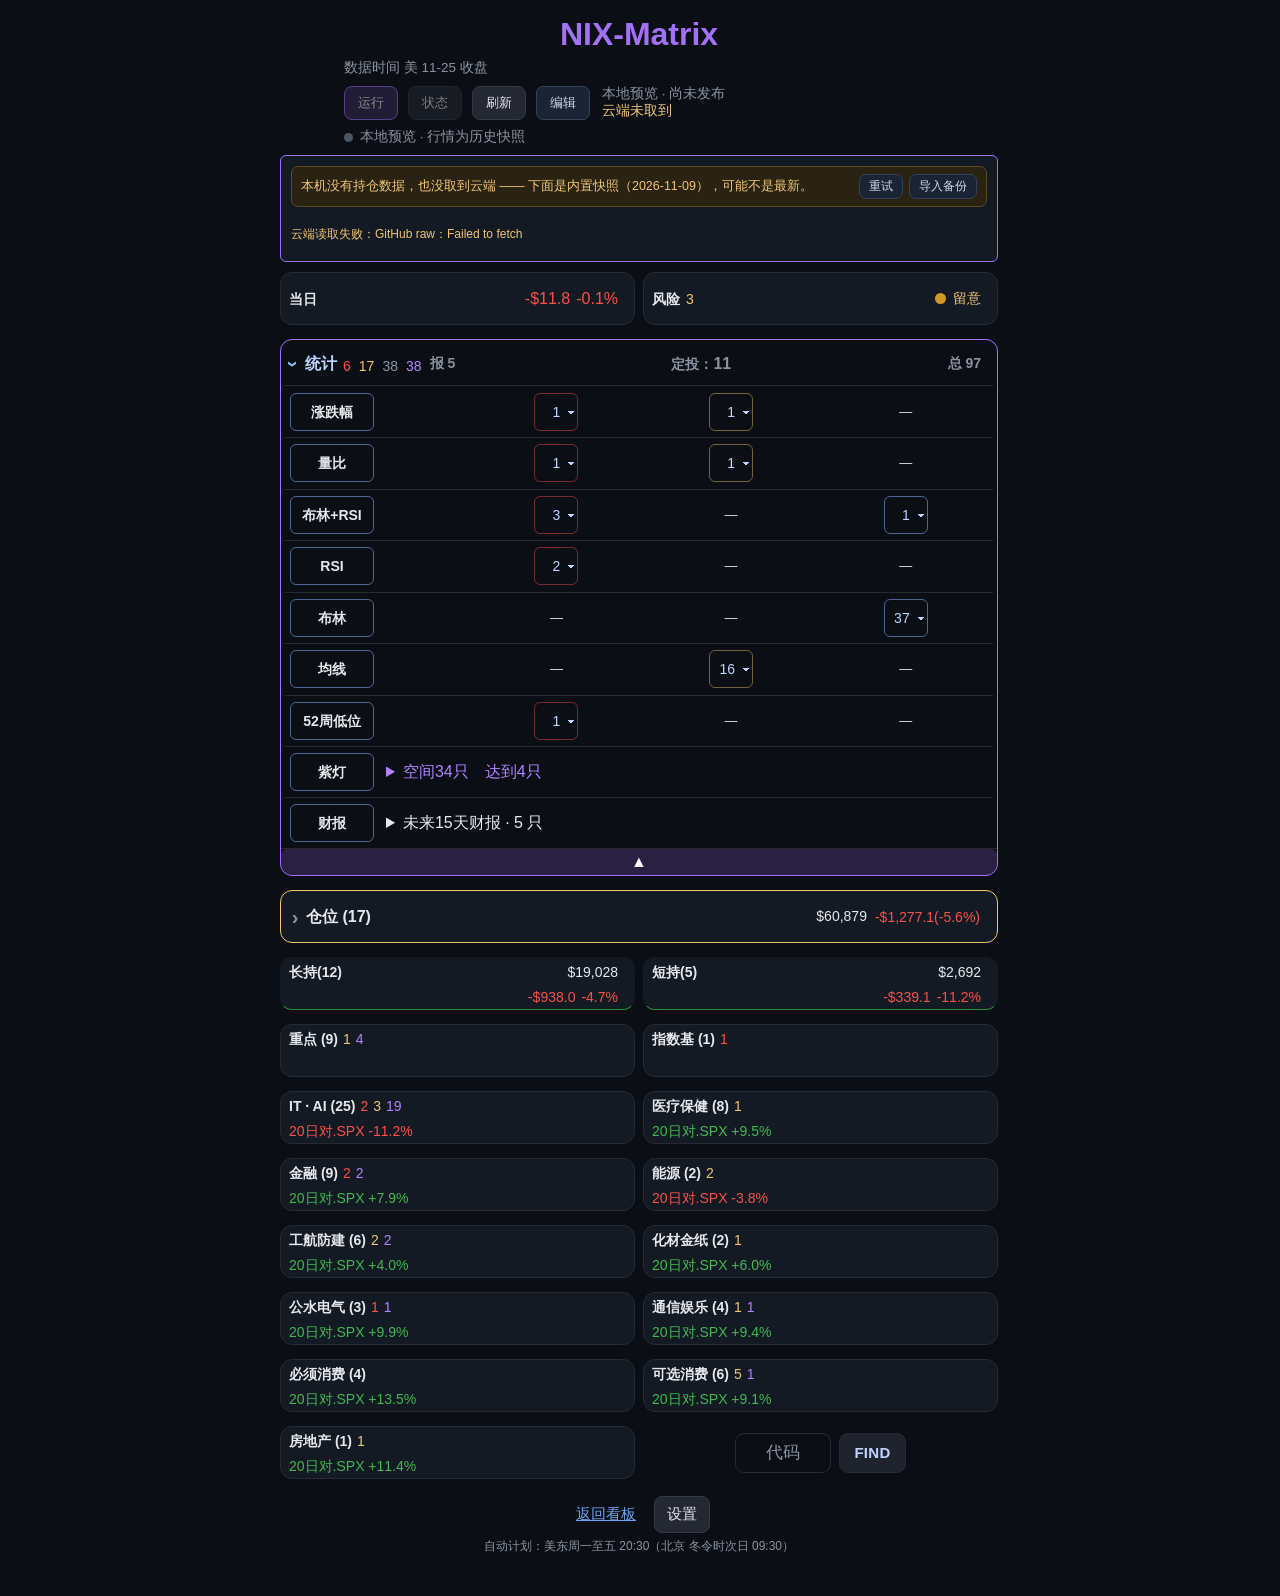
==== commit f6ff7552: "更新 2026-11-26 12:25 UTC" ====
--- a/index.html
+++ b/index.html
@@ -16,7 +16,7 @@
   --bg:#0b0e14;
   --card:#141a24;
   --pos-num-fs:14px;  
-  --sym-w:100px;      
+  --sym-w:102px;      
   --tgs-w:104px;      
   --tgs-font:13px;    
   --tgs-pad-l:2px;    
@@ -90,7 +90,7 @@
   --range-track:#9fa3aa;
   --range-track-line:#495568; 
   --count-active:#2f4f86;
-  --count-red-border:rgba(255,133,128,.45);
+  --count-red-border:rgba(248,81,73,.45);  
   --count-yellow-border:rgba(240,198,116,.45);
   --count-red-bg:rgba(255,133,128,.16);
   --count-yellow-bg:rgba(240,198,116,.16);
@@ -183,7 +183,7 @@
 #signalCounts .collapse-group{color:var(--white)}
 #signalCounts>summary .count-total{white-space:nowrap;font-size:14px;font-weight:600;font-variant-numeric:tabular-nums}
 
-#signalCounts .count-red{color:var(--lamp-red)}
+#signalCounts .count-red{color:var(--red)}
 #signalCounts .count-yellow{color:var(--lamp-yellow)}
 #signalCounts .count-all{color:var(--dim)}   
 #signalCounts>summary .count-all{margin-left:auto}   
@@ -436,7 +436,7 @@
 
 .stat-badge{display:inline-flex;align-items:center;justify-content:center;flex:none;box-sizing:border-box;padding:0;border:0;background:transparent;font-size:14px;font-weight:400;line-height:1;font-variant-numeric:tabular-nums;color:var(--white);position:relative;top:2px}
 
-.stat-badge.red{color:var(--lamp-red)}
+.stat-badge.red{color:var(--red)}
 .stat-badge.yellow{color:var(--lamp-yellow)}
 .stat-badge.gray{color:var(--dim)}
 .stat-badge.missing{color:var(--dim)}
@@ -679,9 +679,9 @@
 table.stk tr.gray[data-symbol]{--lamp-line:var(--text)}
 
 
-table.stk tr[data-symbol]::before{content:"";position:absolute;left:0;top:var(--lamp-top);width:4px;height:var(--lamp-h);background:var(--lamp-line);pointer-events:none;z-index:2}
-
-table.stk tr[data-symbol]>td.sym{grid-area:sym;position:static;display:block;padding:var(--row-pad-top) 8px 0;font-size:14px;line-height:var(--row-height)}
+table.stk tr[data-symbol]::before{content:"";position:absolute;left:2px;top:var(--lamp-top);width:4px;height:var(--lamp-h);background:var(--lamp-line);pointer-events:none;z-index:2}
+
+table.stk tr[data-symbol]>td.sym{grid-area:sym;position:static;display:block;padding:var(--row-pad-top) 8px 0 10px;font-size:14px;line-height:var(--row-height)}
 table.stk tr[data-symbol]>td.sym>.sym-box{display:grid;grid-template-rows:var(--row-height) var(--row-height);align-items:center;width:100%;max-width:100%;margin:0;padding:0;border:0;background:none;color:var(--text);line-height:var(--row-height);cursor:default}
 table.stk tr[data-symbol]>td.sym>.sym-box.etf-code{color:var(--link-blue,#6ba3f0)}
 table.stk tr[data-symbol]>td.sym>.sym-box .tag.quote-note{display:none}
@@ -811,6 +811,9 @@
 .stk td.sig .sig-zone{display:block;min-width:0;overflow-wrap:anywhere;padding-left:8px;text-indent:0}
 .stk td.sig .signal-item[data-signal-level] .sig-zone{text-indent:-8px}
 .stk td.sig .signal-item[data-signal-level] .sig-zone::before{content:"";display:inline-block;width:3px;height:10px;margin-right:5px;border-radius:1px;background:currentColor;vertical-align:middle}
+
+.stk td.sig .signal-item[data-signal-level="red"]::before,
+.stk td.sig .signal-item[data-signal-level="red"] .sig-zone::before{background:var(--red)}
 .stk td.sig .sig-sep{display:none}
 .stk td.sig .signal-separator{display:none}
 .stk td.sig .signal-item[data-signal-level="green"]{color:var(--green)}
@@ -849,7 +852,7 @@
 #signalCounts .signal-filter .signal-member-belong:empty{display:none}
 @media(max-width:600px){
 
-:root{--status-font-size:14.5px;--sym-w:98px;--tgs-w:108px;--px-gap:5px;--px-col-gap:6px;--lamp-top:8px;--lamp-h:36px;--row-pad-top:5px;--tgs-font:16px;--tgs-pad-l:0px;--tgs-pad-r:0px;--pos-num-fs:16px}
+:root{--status-font-size:14.5px;--sym-w:100px;--tgs-w:108px;--px-gap:5px;--px-col-gap:6px;--lamp-top:8px;--lamp-h:36px;--row-pad-top:5px;--tgs-font:16px;--tgs-pad-l:0px;--tgs-pad-r:0px;--pos-num-fs:16px}
 .sig-cols[data-combo="1"]{--combo-size:11.3px;--combo-cy:9.7px}
 body{padding-left:5px;padding-right:5px}
 .oil-reference-row td{padding:8px 6px}
@@ -886,7 +889,7 @@
 :is(#macroCard, .macro-scope) .oil-reference-row td{padding-top:6px;padding-bottom:6px}
 :is(#macroCard, .macro-scope) .oil-reference-row td:last-child{line-height:20.25px}
 :is(#macroCard, .macro-scope) .oil-reference-row td:first-child::before{top:6px;bottom:6px}
-table.stk tr[data-symbol]>td.sym{font-size:17px;padding-left:6px;padding-right:2px}
+table.stk tr[data-symbol]>td.sym{font-size:17px;padding-left:8px;padding-right:2px}
 table.stk tr[data-symbol]>td.sym>.sym-box{line-height:20.8px}
 table.stk tr[data-symbol]>td.sym>.sym-box .note{font-size:14.5px}
 
@@ -1225,6 +1228,8 @@
 
 .cost-contrib { list-style: none; margin: 0; padding: 0 16px 0 16px; display: grid;
   grid-template-columns: var(--cost-contrib-cols); column-gap: var(--cost-contrib-gap); }
+
+.dual-body > ul.cost-contrib[data-owner="day"] { padding-left: 25px; }
 .cost-contrib li {
   display: grid;
   align-items: center;
@@ -1371,6 +1376,7 @@
   .runbar .cost-edit-btn { height: 40px; }
   .cost-legend { font-size: 12px; }
   .cost-contrib { padding-left: 12px; padding-right: 12px; }
+  .dual-body > ul.cost-contrib[data-owner="day"] { padding-left: 21px; }  
   .cost-contrib li { font-size: 13px; line-height: 15.75px; }
   .cost-contrib li > .cv, .cost-contrib li > .ca { height: 15.75px; }
   .cost-contrib .cbar { height: 12px; }
@@ -1514,7 +1520,7 @@
 #costManage .cost-add-dialog > .cost-acts { margin: 6px 0 0; }
 #costManage .cost-add-dialog select.add-must { border-color: var(--lamp-red); }
 
-#costManage .cost-trade-dialog .cost-trade-foot { display: flex; align-items: center; gap: 8px; margin: 10px 0; }
+#costManage .cost-trade-dialog .cost-trade-foot { display: flex; align-items: center; gap: 12px; margin: 10px 0; }
 #costManage .cost-trade-dialog .cost-trade-group { flex: 0 0 auto; margin: 0; }
 #costManage .cost-trade-dialog .cost-trade-group label { display: flex; align-items: center; gap: 8px; margin: 0; font-size: 16px; white-space: nowrap; }
 #costManage .cost-trade-dialog .cost-trade-group select {
@@ -1800,11 +1806,11 @@
   <script>(function(){var b=document.getElementById('btnHardRefresh');if(!b)return;b.onclick=async function(){b.disabled=true;b.textContent='刷新中…';try{if(window.caches){var ks=await caches.keys();await Promise.all(ks.map(function(k){return caches.delete(k);}));}if(navigator.serviceWorker){var rs=await navigator.serviceWorker.getRegistrations();await Promise.all(rs.map(function(r){return r.unregister();}));}}catch(e){}var u=new URL(location.href);u.hash='';u.searchParams.delete('focus');u.searchParams.delete('edit');u.searchParams.set('_mm_reset_view','1');u.searchParams.set('_r',String(Date.now()));location.replace(u.toString());};})();</script>
 </div>
 <div class="statusrow">
-  <div class="runlight" id="runLight" data-phase="ok"><i class="dot"></i><span id="runLightTxt">成功 ·<span class="rt78"><span class="run-timestamp">2026-11-26 14:25</span></span>（北京）</span></div>
+  <div class="runlight" id="runLight" data-phase="ok"><i class="dot"></i><span id="runLightTxt">成功 ·<span class="rt78"><span class="run-timestamp">2026-11-26 20:25</span></span>（北京）</span></div>
 </div>
 <div id="checkResult" class="check-result" role="status" hidden></div>
 
-<div class="script-data" hidden><script id="snapshotData" type="application/json">{"dca_reminder":{"every":20,"start":"2026-10-15","count":30,"date":"2026-11-25","times":2,"due":false,"next_in":11,"next_date":"2026-12-11"},"run_id":"45767650692","request_id":"","source_sha":"b2a0291ad3b9918d55c536be065ba17172951dd8","input_hash":"dda3f35b1d7cf6eac3473ec588e16d3a0f483959efa26bb89a341fc14916fe9b","build_id":"45767650692-1","started_at":"2026-11-26T06:21:41+00:00","started_at_bj":"2026-11-26T14:21:41+08:00","finished_at":"2026-11-26T14:25:03.067236+08:00","finished_at_bj":"2026-11-26T14:25:03+08:00","event":"push","target_trade_date":"2026-11-25","mode":"closed","schedule":"美东周一至周五20:30；北京时间夏季次日08:30、冬季次日09:30","config_files":{"holdings.json":"68119f5c5f6dcc1ede64791a567bd2408f170dad","settings.json":"55af0db54efcaed538dd53e45f0f3c95725483ef"},"effective_settings":{"boll_n":20,"boll_k":2,"boll_near_pct":0.5,"boll_near_band_pct":15,"chg_red":8,"chg_yellow":5,"rsi_high":70,"rsi_low1":30,"rsi_low2":33,"rsi_low":35,"near_52w_low_pct":3,"trigger_gap_pct":3,"reduce_gap_pct":3,"target_space_pct":40,"target_high_space_pct":90,"target_gap_pct":3,"vol_ratio":1.5,"vol_ratio_red":3,"vol_ratio_z":2,"vol_ratio_red_z":3.6,"ma_short":0,"ma_long":200,"hy_green":350,"hy_red":400,"vix_green":20,"vix_yellow":30,"vix_red":40,"use_realtime":1,"dca_every":20,"dca_start":"2026-10-15","signal_single_open":1,"group_single_open":1},"groups":[{"key":"positions","label":"持仓","item_group":"position"},{"key":"focus","label":"重点","item_group":"focus"},{"key":"index_funds","label":"指数基","item_group":"index_funds"},{"key":"technology","label":"IT · AI","item_group":"technology","sector_etf":"XLK"},{"key":"healthcare","label":"医疗保健","item_group":"healthcare","sector_etf":"XLV"},{"key":"financials","label":"金融","item_group":"financials","sector_etf":"XLF"},{"key":"energy","label":"能源","item_group":"energy","sector_etf":"XLE"},{"key":"industrials","label":"工航防建","item_group":"industrials","sector_etf":"XLI"},{"key":"materials","label":"化材金纸","item_group":"materials","sector_etf":"XLB"},{"key":"utilities","label":"公水电气","item_group":"utilities","sector_etf":"XLU"},{"key":"consumer_staples","label":"必须消费","item_group":"consumer_staples","sector_etf":"XLP"},{"key":"communications","label":"通信娱乐","item_group":"communications","sector_etf":"XLC"},{"key":"consumer_discretionary","label":"可选消费","item_group":"consumer_discretionary","sector_etf":"XLY"},{"key":"real_estate","label":"房地产","item_group":"real_estate","sector_etf":"XLRE"}],"group_monitoring":{"positions":true,"focus":true,"index_funds":true,"technology":true,"healthcare":true,"financials":true,"energy":true,"industrials":true,"materials":true,"utilities":true,"consumer_staples":true,"communications":true,"consumer_discretionary":true,"real_estate":false},"registered_counts":{"positions":17,"focus":9,"index_funds":1,"technology":25,"healthcare":8,"financials":9,"energy":2,"industrials":6,"materials":2,"utilities":3,"consumer_staples":4,"communications":4,"consumer_discretionary":6,"real_estate":1},"list_counts":{"positions":17,"focus":9,"index_funds":1,"technology":25,"healthcare":8,"financials":9,"energy":2,"industrials":6,"materials":2,"utilities":3,"consumer_staples":4,"communications":4,"consumer_discretionary":6,"real_estate":1,"triggers":1,"reduces":0,"dca":1},"summary":{"red":6,"yellow":17,"green":74,"gray":0,"purple":38,"total":97,"macro_ok":7,"stale_symbols":[],"missing_symbols":[],"unsupported_symbols":[],"reference_dates":{},"today_prices":97,"prior_prices":0,"missing_prices":0},"signal_counts":{"chg":{"label":"涨跌幅","red":1,"yellow":1,"purple":0},"vol_ratio":{"label":"量比","red":1,"yellow":1,"purple":0},"rsi":{"label":"RSI","red":2,"yellow":0,"purple":0},"boll":{"label":"布林","red":0,"yellow":0,"purple":0},"boll_rsi":{"label":"布林+RSI","red":3,"yellow":0,"purple":0},"ma":{"label":"均线","red":0,"yellow":16,"purple":0},"low52":{"label":"52周低位","red":1,"yellow":0,"purple":0},"target":{"label":"共识价","red":0,"yellow":0,"purple":38}},"text_only":[{"symbol":"APH","kind":"boll","shape":"▼","side":"下轨","rsi_n":0,"rsi_side":"","detail":"跌破布林下轨▼","group":"position","level":"green","hold":"long","note":"安费诺"},{"symbol":"AVGO","kind":"boll","shape":"▼","side":"下轨","rsi_n":0,"rsi_side":"","detail":"跌破布林下轨▼","group":"position","level":"green","hold":"long","note":"博通"},{"symbol":"GOOGL","kind":"boll","shape":"▼","side":"下轨","rsi_n":0,"rsi_side":"","detail":"跌破布林下轨▼","group":"position","level":"green","hold":"long","note":"谷歌"},{"symbol":"UBER","kind":"boll","shape":"▼","side":"下轨","rsi_n":0,"rsi_side":"","detail":"逼近布林下轨▼ 还差0.72%","group":"position","level":"green","hold":"short","note":"优步"},{"symbol":"DRAM","kind":"boll","shape":"▼","side":"下轨","rsi_n":0,"rsi_side":"","detail":"跌破布林下轨▼","group":"position","level":"green","hold":"short","note":"存储芯片ETF"},{"symbol":"SPYM","kind":"boll","shape":"▼","side":"下轨","rsi_n":0,"rsi_side":"","detail":"跌破布林下轨▼","group":"position","level":"green","hold":"long","note":"标普ETF"},{"symbol":"QQQM","kind":"boll","shape":"▼","side":"下轨","rsi_n":0,"rsi_side":"","detail":"跌破布林下轨▼","group":"position","level":"green","hold":"long","note":"纳指ETF"},{"symbol":"XLI","kind":"boll","shape":"▼","side":"下轨","rsi_n":0,"rsi_side":"","detail":"跌破布林下轨▼","group":"position","level":"green","hold":"long","note":"工业行业ETF"},{"symbol":"VRT","kind":"boll","shape":"▼","side":"下轨","rsi_n":0,"rsi_side":"","detail":"逼近布林下轨▼ 还差2.76%","group":"position","level":"green","hold":"short","note":"维谛技术"},{"symbol":"TSM","kind":"boll","shape":"▼","side":"下轨","rsi_n":0,"rsi_side":"","detail":"跌破布林下轨▼","group":"focus","level":"green","hold":"short","note":"台积电"},{"symbol":"MSFT","kind":"boll","shape":"▼","side":"下轨","rsi_n":0,"rsi_side":"","detail":"跌破布林下轨▼","group":"focus","level":"green","hold":"short","note":"微软"},{"symbol":"NXPI","kind":"boll","shape":"▼","side":"下轨","rsi_n":0,"rsi_side":"","detail":"跌破布林下轨▼","group":"focus","level":"green","hold":"short","note":"恩智浦半导体"},{"symbol":"XLK","kind":"boll","shape":"▼","side":"下轨","rsi_n":0,"rsi_side":"","detail":"跌破布林下轨▼","group":"technology","level":"green","hold":"short","note":"科技行业ETF"},{"symbol":"SOXX","kind":"boll","shape":"▼","side":"下轨","rsi_n":0,"rsi_side":"","detail":"跌破布林下轨▼","group":"technology","level":"green","hold":"short","note":"半导体ETF"},{"symbol":"SKHY","kind":"boll","shape":"▼","side":"下轨","rsi_n":0,"rsi_side":"","detail":"逼近布林下轨▼ 还差0.29%","group":"technology","level":"green","hold":"short","note":"海力士"},{"symbol":"MU","kind":"boll","shape":"▼","side":"下轨","rsi_n":0,"rsi_side":"","detail":"跌破布林下轨▼","group":"technology","level":"green","hold":"short","note":"美光科技"},{"symbol":"NOW","kind":"boll","shape":"▼","side":"下轨","rsi_n":0,"rsi_side":"","detail":"逼近布林下轨▼ 还差1.58%","group":"technology","level":"green","hold":"short","note":"工作流软件"},{"symbol":"CRWD","kind":"boll","shape":"▼","side":"下轨","rsi_n":0,"rsi_side":"","detail":"跌破布林下轨▼","group":"technology","level":"green","hold":"short","note":"终端安全"},{"symbol":"ANET","kind":"boll","shape":"▼","side":"下轨","rsi_n":0,"rsi_side":"","detail":"逼近布林下轨▼ 还差0.00%","group":"technology","level":"green","hold":"short","note":"数据中心网络"},{"symbol":"AMAT","kind":"boll","shape":"▼","side":"下轨","rsi_n":0,"rsi_side":"","detail":"跌破布林下轨▼","group":"technology","level":"green","hold":"short","note":"应用材料"},{"symbol":"CRDO","kind":"boll","shape":"▼","side":"下轨","rsi_n":0,"rsi_side":"","detail":"跌破布林下轨▼","group":"technology","level":"green","hold":"short","note":"高速互连"},{"symbol":"TER","kind":"boll","shape":"▼","side":"下轨","rsi_n":0,"rsi_side":"","detail":"跌破布林下轨▼","group":"technology","level":"green","hold":"short","note":"泰瑞达"},{"symbol":"LRCX","kind":"boll","shape":"▼","side":"下轨","rsi_n":0,"rsi_side":"","detail":"跌破布林下轨▼","group":"technology","level":"green","hold":"short","note":"拉姆研究"},{"symbol":"SPCX","kind":"boll","shape":"▼","side":"下轨","rsi_n":0,"rsi_side":"","detail":"跌破布林下轨▼","group":"technology","level":"green","hold":"short","note":"商业航天"},{"symbol":"GLW","kind":"boll","shape":"▼","side":"下轨","rsi_n":0,"rsi_side":"","detail":"跌破布林下轨▼","group":"technology","level":"green","hold":"short","note":"康宁"},{"symbol":"ASML","kind":"boll","shape":"▼","side":"下轨","rsi_n":0,"rsi_side":"","detail":"跌破布林下轨▼","group":"technology","level":"green","hold":"short","note":"阿斯麦"},{"symbol":"TMO","kind":"boll","shape":"▼","side":"下轨","rsi_n":0,"rsi_side":"","detail":"逼近布林下轨▼ 还差0.06%","group":"healthcare","level":"green","hold":"short","note":"赛默飞世尔科技"},{"symbol":"XLF","kind":"boll","shape":"▼","side":"下轨","rsi_n":0,"rsi_side":"","detail":"逼近布林下轨▼ 还差0.83%","group":"financials","level":"green","hold":"short","note":"金融行业ETF"},{"symbol":"AXP","kind":"boll","shape":"▼","side":"下轨","rsi_n":0,"rsi_side":"","detail":"跌破布林下轨▼","group":"financials","level":"green","hold":"short","note":"美国运通"},{"symbol":"BX","kind":"boll","shape":"▼","side":"下轨","rsi_n":0,"rsi_side":"","detail":"逼近布林下轨▼ 还差1.39%","group":"financials","level":"green","hold":"short","note":"黑石"},{"symbol":"GS","kind":"boll_rsi","shape":"▼","side":"下轨","rsi_n":1,"rsi_side":"超卖","detail":"跌破布林下轨▼ · RSI 1条 ↓超卖","group":"financials","level":"green","hold":"short","note":"高盛"},{"symbol":"JPM","kind":"boll","shape":"▼","side":"下轨","rsi_n":0,"rsi_side":"","detail":"跌破布林下轨▼","group":"financials","level":"green","hold":"short","note":"摩根大通"},{"symbol":"CAT","kind":"boll","shape":"▼","side":"下轨","rsi_n":0,"rsi_side":"","detail":"逼近布林下轨▼ 还差0.49%","group":"industrials","level":"green","hold":"short","note":"卡特彼勒"},{"symbol":"CEG","kind":"boll","shape":"▼","side":"下轨","rsi_n":0,"rsi_side":"","detail":"跌破布林下轨▼","group":"utilities","level":"red","hold":"short","note":"核电"},{"symbol":"META","kind":"boll","shape":"▼","side":"下轨","rsi_n":0,"rsi_side":"","detail":"跌破布林下轨▼","group":"communications","level":"green","hold":"short","note":"社交广告"},{"symbol":"NFLX","kind":"boll","shape":"▼","side":"下轨","rsi_n":0,"rsi_side":"","detail":"逼近布林下轨▼ 还差0.78%","group":"communications","level":"green","hold":"short","note":"奈飞"},{"symbol":"XLY","kind":"boll","shape":"▼","side":"下轨","rsi_n":0,"rsi_side":"","detail":"逼近布林下轨▼ 还差0.25%","group":"consumer_discretionary","level":"yellow","hold":"short","note":"可选消费ETF"},{"symbol":"AMZN","kind":"boll","shape":"▼","side":"下轨","rsi_n":0,"rsi_side":"","detail":"跌破布林下轨▼","group":"consumer_discretionary","level":"yellow","hold":"short","note":"亚马逊"}],"actual_dates":{"min":"2026-11-25","max":"2026-11-25"},"macro_dates":{"hy_oas":"2026-11-24","vix":"2026-11-25","sp500":"2026-11-25","ust10":"2026-11-25","nfci":"2026-11-20","breadth":"2026-11-24","nasdaq":"2026-11-25"},"treasury_reference":{"ok":true,"value":4.8480000495910645,"date":"2026-11-25","source":"Yahoo ^TNX","unit":"%","lagging":false,"reason":null,"quote_name":null,"observed_date":null,"observed_value":null,"delta_month":-0.1380000114440918},"coverage":"数据源日线；完整23小时夜盘/日盘覆盖尚未验证。自动日报不并入实时价；手动常规盘中按当前报价重算。","data_time_text":"美 11-25 收盘","market_risk":{"level":"yellow","label":"留意","text":"警示：垃圾债利差、VIX；风险得分 3/8","score":3,"levels":{"hy_oas":"yellow","vix":"yellow","sp500":"green","breadth":"green","nfci":"green"},"valid_count":5,"missing":[]},"risk_quotes":{"vix":{"ok":true,"value":28.29,"date":"2026-11-25","source":"Cboe VIX 官方日线","drawdown":null},"sp500":{"ok":true,"value":7182.77978515625,"date":"2026-11-25","source":"Yahoo ^GSPC","drawdown":-8.136028540009788}},"nfci_cache":{"rows":[["2026-10-02",-0.492],["2026-10-09",-0.483],["2026-10-16",-0.474],["2026-10-23",-0.466],["2026-10-30",-0.46],["2026-11-06",-0.455],["2026-11-13",-0.45],["2026-11-20",-0.444]],"source":"NFCI周度数据（FRED同步备用）","checked_at":"2026-11-25T09:48:42.793969-05:00","result":"ok","schema_version":2,"asof":"2026-11-26T06:23:36.165947+00:00"},"data_lag":{"target":"2026-11-25","fresh":true,"today":97,"expected":97,"by_source":{"nasdaq":{"无数据":2,"2026-11-25":96},"yahoo":{"无数据":2},"stooq":{"无数据":2}}}}</script></div>
+<div class="script-data" hidden><script id="snapshotData" type="application/json">{"dca_reminder":{"every":20,"start":"2026-10-15","count":30,"date":"2026-11-25","times":2,"due":false,"next_in":11,"next_date":"2026-12-11"},"run_id":"45818887200","request_id":"","source_sha":"2d32d3d1234712fd65282a45b872d9cbc27ae769","input_hash":"14388a55af4547b459149c59866aa975079ff7cceccfe940efbe882f232441e8","build_id":"45818887200-1","started_at":"2026-11-26T12:21:28+00:00","started_at_bj":"2026-11-26T20:21:28+08:00","finished_at":"2026-11-26T20:25:08.224386+08:00","finished_at_bj":"2026-11-26T20:25:08+08:00","event":"push","target_trade_date":"2026-11-25","mode":"closed","schedule":"美东周一至周五20:30；北京时间夏季次日08:30、冬季次日09:30","config_files":{"holdings.json":"68119f5c5f6dcc1ede64791a567bd2408f170dad","settings.json":"55af0db54efcaed538dd53e45f0f3c95725483ef"},"effective_settings":{"boll_n":20,"boll_k":2,"boll_near_pct":0.5,"boll_near_band_pct":15,"chg_red":8,"chg_yellow":5,"rsi_high":70,"rsi_low1":30,"rsi_low2":33,"rsi_low":35,"near_52w_low_pct":3,"trigger_gap_pct":3,"reduce_gap_pct":3,"target_space_pct":40,"target_high_space_pct":90,"target_gap_pct":3,"vol_ratio":1.5,"vol_ratio_red":3,"vol_ratio_z":2,"vol_ratio_red_z":3.6,"ma_short":0,"ma_long":200,"hy_green":350,"hy_red":400,"vix_green":20,"vix_yellow":30,"vix_red":40,"use_realtime":1,"dca_every":20,"dca_start":"2026-10-15","signal_single_open":1,"group_single_open":1},"groups":[{"key":"positions","label":"持仓","item_group":"position"},{"key":"focus","label":"重点","item_group":"focus"},{"key":"index_funds","label":"指数基","item_group":"index_funds"},{"key":"technology","label":"IT · AI","item_group":"technology","sector_etf":"XLK"},{"key":"healthcare","label":"医疗保健","item_group":"healthcare","sector_etf":"XLV"},{"key":"financials","label":"金融","item_group":"financials","sector_etf":"XLF"},{"key":"energy","label":"能源","item_group":"energy","sector_etf":"XLE"},{"key":"industrials","label":"工航防建","item_group":"industrials","sector_etf":"XLI"},{"key":"materials","label":"化材金纸","item_group":"materials","sector_etf":"XLB"},{"key":"utilities","label":"公水电气","item_group":"utilities","sector_etf":"XLU"},{"key":"consumer_staples","label":"必须消费","item_group":"consumer_staples","sector_etf":"XLP"},{"key":"communications","label":"通信娱乐","item_group":"communications","sector_etf":"XLC"},{"key":"consumer_discretionary","label":"可选消费","item_group":"consumer_discretionary","sector_etf":"XLY"},{"key":"real_estate","label":"房地产","item_group":"real_estate","sector_etf":"XLRE"}],"group_monitoring":{"positions":true,"focus":true,"index_funds":true,"technology":true,"healthcare":true,"financials":true,"energy":true,"industrials":true,"materials":true,"utilities":true,"consumer_staples":true,"communications":true,"consumer_discretionary":true,"real_estate":false},"registered_counts":{"positions":17,"focus":9,"index_funds":1,"technology":25,"healthcare":8,"financials":9,"energy":2,"industrials":6,"materials":2,"utilities":3,"consumer_staples":4,"communications":4,"consumer_discretionary":6,"real_estate":1},"list_counts":{"positions":17,"focus":9,"index_funds":1,"technology":25,"healthcare":8,"financials":9,"energy":2,"industrials":6,"materials":2,"utilities":3,"consumer_staples":4,"communications":4,"consumer_discretionary":6,"real_estate":1,"triggers":1,"reduces":0,"dca":1},"summary":{"red":6,"yellow":17,"green":74,"gray":0,"purple":38,"total":97,"macro_ok":7,"stale_symbols":[],"missing_symbols":[],"unsupported_symbols":[],"reference_dates":{},"today_prices":97,"prior_prices":0,"missing_prices":0},"signal_counts":{"chg":{"label":"涨跌幅","red":1,"yellow":1,"purple":0},"vol_ratio":{"label":"量比","red":1,"yellow":1,"purple":0},"rsi":{"label":"RSI","red":2,"yellow":0,"purple":0},"boll":{"label":"布林","red":0,"yellow":0,"purple":0},"boll_rsi":{"label":"布林+RSI","red":3,"yellow":0,"purple":0},"ma":{"label":"均线","red":0,"yellow":16,"purple":0},"low52":{"label":"52周低位","red":1,"yellow":0,"purple":0},"target":{"label":"共识价","red":0,"yellow":0,"purple":38}},"text_only":[{"symbol":"APH","kind":"boll","shape":"▼","side":"下轨","rsi_n":0,"rsi_side":"","detail":"跌破布林下轨▼","group":"position","level":"green","hold":"long","note":"安费诺"},{"symbol":"AVGO","kind":"boll","shape":"▼","side":"下轨","rsi_n":0,"rsi_side":"","detail":"跌破布林下轨▼","group":"position","level":"green","hold":"long","note":"博通"},{"symbol":"GOOGL","kind":"boll","shape":"▼","side":"下轨","rsi_n":0,"rsi_side":"","detail":"跌破布林下轨▼","group":"position","level":"green","hold":"long","note":"谷歌"},{"symbol":"UBER","kind":"boll","shape":"▼","side":"下轨","rsi_n":0,"rsi_side":"","detail":"逼近布林下轨▼ 还差0.72%","group":"position","level":"green","hold":"short","note":"优步"},{"symbol":"DRAM","kind":"boll","shape":"▼","side":"下轨","rsi_n":0,"rsi_side":"","detail":"跌破布林下轨▼","group":"position","level":"green","hold":"short","note":"存储芯片ETF"},{"symbol":"SPYM","kind":"boll","shape":"▼","side":"下轨","rsi_n":0,"rsi_side":"","detail":"跌破布林下轨▼","group":"position","level":"green","hold":"long","note":"标普ETF"},{"symbol":"QQQM","kind":"boll","shape":"▼","side":"下轨","rsi_n":0,"rsi_side":"","detail":"跌破布林下轨▼","group":"position","level":"green","hold":"long","note":"纳指ETF"},{"symbol":"XLI","kind":"boll","shape":"▼","side":"下轨","rsi_n":0,"rsi_side":"","detail":"跌破布林下轨▼","group":"position","level":"green","hold":"long","note":"工业行业ETF"},{"symbol":"VRT","kind":"boll","shape":"▼","side":"下轨","rsi_n":0,"rsi_side":"","detail":"逼近布林下轨▼ 还差2.76%","group":"position","level":"green","hold":"short","note":"维谛技术"},{"symbol":"TSM","kind":"boll","shape":"▼","side":"下轨","rsi_n":0,"rsi_side":"","detail":"跌破布林下轨▼","group":"focus","level":"green","hold":"short","note":"台积电"},{"symbol":"MSFT","kind":"boll","shape":"▼","side":"下轨","rsi_n":0,"rsi_side":"","detail":"跌破布林下轨▼","group":"focus","level":"green","hold":"short","note":"微软"},{"symbol":"NXPI","kind":"boll","shape":"▼","side":"下轨","rsi_n":0,"rsi_side":"","detail":"跌破布林下轨▼","group":"focus","level":"green","hold":"short","note":"恩智浦半导体"},{"symbol":"XLK","kind":"boll","shape":"▼","side":"下轨","rsi_n":0,"rsi_side":"","detail":"跌破布林下轨▼","group":"technology","level":"green","hold":"short","note":"科技行业ETF"},{"symbol":"SOXX","kind":"boll","shape":"▼","side":"下轨","rsi_n":0,"rsi_side":"","detail":"跌破布林下轨▼","group":"technology","level":"green","hold":"short","note":"半导体ETF"},{"symbol":"SKHY","kind":"boll","shape":"▼","side":"下轨","rsi_n":0,"rsi_side":"","detail":"逼近布林下轨▼ 还差0.29%","group":"technology","level":"green","hold":"short","note":"海力士"},{"symbol":"MU","kind":"boll","shape":"▼","side":"下轨","rsi_n":0,"rsi_side":"","detail":"跌破布林下轨▼","group":"technology","level":"green","hold":"short","note":"美光科技"},{"symbol":"NOW","kind":"boll","shape":"▼","side":"下轨","rsi_n":0,"rsi_side":"","detail":"逼近布林下轨▼ 还差1.58%","group":"technology","level":"green","hold":"short","note":"工作流软件"},{"symbol":"CRWD","kind":"boll","shape":"▼","side":"下轨","rsi_n":0,"rsi_side":"","detail":"跌破布林下轨▼","group":"technology","level":"green","hold":"short","note":"终端安全"},{"symbol":"ANET","kind":"boll","shape":"▼","side":"下轨","rsi_n":0,"rsi_side":"","detail":"逼近布林下轨▼ 还差0.00%","group":"technology","level":"green","hold":"short","note":"数据中心网络"},{"symbol":"AMAT","kind":"boll","shape":"▼","side":"下轨","rsi_n":0,"rsi_side":"","detail":"跌破布林下轨▼","group":"technology","level":"green","hold":"short","note":"应用材料"},{"symbol":"CRDO","kind":"boll","shape":"▼","side":"下轨","rsi_n":0,"rsi_side":"","detail":"跌破布林下轨▼","group":"technology","level":"green","hold":"short","note":"高速互连"},{"symbol":"TER","kind":"boll","shape":"▼","side":"下轨","rsi_n":0,"rsi_side":"","detail":"跌破布林下轨▼","group":"technology","level":"green","hold":"short","note":"泰瑞达"},{"symbol":"LRCX","kind":"boll","shape":"▼","side":"下轨","rsi_n":0,"rsi_side":"","detail":"跌破布林下轨▼","group":"technology","level":"green","hold":"short","note":"拉姆研究"},{"symbol":"SPCX","kind":"boll","shape":"▼","side":"下轨","rsi_n":0,"rsi_side":"","detail":"跌破布林下轨▼","group":"technology","level":"green","hold":"short","note":"商业航天"},{"symbol":"GLW","kind":"boll","shape":"▼","side":"下轨","rsi_n":0,"rsi_side":"","detail":"跌破布林下轨▼","group":"technology","level":"green","hold":"short","note":"康宁"},{"symbol":"ASML","kind":"boll","shape":"▼","side":"下轨","rsi_n":0,"rsi_side":"","detail":"跌破布林下轨▼","group":"technology","level":"green","hold":"short","note":"阿斯麦"},{"symbol":"TMO","kind":"boll","shape":"▼","side":"下轨","rsi_n":0,"rsi_side":"","detail":"逼近布林下轨▼ 还差0.06%","group":"healthcare","level":"green","hold":"short","note":"赛默飞世尔科技"},{"symbol":"XLF","kind":"boll","shape":"▼","side":"下轨","rsi_n":0,"rsi_side":"","detail":"逼近布林下轨▼ 还差0.83%","group":"financials","level":"green","hold":"short","note":"金融行业ETF"},{"symbol":"AXP","kind":"boll","shape":"▼","side":"下轨","rsi_n":0,"rsi_side":"","detail":"跌破布林下轨▼","group":"financials","level":"green","hold":"short","note":"美国运通"},{"symbol":"BX","kind":"boll","shape":"▼","side":"下轨","rsi_n":0,"rsi_side":"","detail":"逼近布林下轨▼ 还差1.39%","group":"financials","level":"green","hold":"short","note":"黑石"},{"symbol":"GS","kind":"boll_rsi","shape":"▼","side":"下轨","rsi_n":1,"rsi_side":"超卖","detail":"跌破布林下轨▼ · RSI 1条 ↓超卖","group":"financials","level":"green","hold":"short","note":"高盛"},{"symbol":"JPM","kind":"boll","shape":"▼","side":"下轨","rsi_n":0,"rsi_side":"","detail":"跌破布林下轨▼","group":"financials","level":"green","hold":"short","note":"摩根大通"},{"symbol":"CAT","kind":"boll","shape":"▼","side":"下轨","rsi_n":0,"rsi_side":"","detail":"逼近布林下轨▼ 还差0.49%","group":"industrials","level":"green","hold":"short","note":"卡特彼勒"},{"symbol":"CEG","kind":"boll","shape":"▼","side":"下轨","rsi_n":0,"rsi_side":"","detail":"跌破布林下轨▼","group":"utilities","level":"red","hold":"short","note":"核电"},{"symbol":"META","kind":"boll","shape":"▼","side":"下轨","rsi_n":0,"rsi_side":"","detail":"跌破布林下轨▼","group":"communications","level":"green","hold":"short","note":"社交广告"},{"symbol":"NFLX","kind":"boll","shape":"▼","side":"下轨","rsi_n":0,"rsi_side":"","detail":"逼近布林下轨▼ 还差0.78%","group":"communications","level":"green","hold":"short","note":"奈飞"},{"symbol":"XLY","kind":"boll","shape":"▼","side":"下轨","rsi_n":0,"rsi_side":"","detail":"逼近布林下轨▼ 还差0.25%","group":"consumer_discretionary","level":"yellow","hold":"short","note":"可选消费ETF"},{"symbol":"AMZN","kind":"boll","shape":"▼","side":"下轨","rsi_n":0,"rsi_side":"","detail":"跌破布林下轨▼","group":"consumer_discretionary","level":"yellow","hold":"short","note":"亚马逊"}],"actual_dates":{"min":"2026-11-25","max":"2026-11-25"},"macro_dates":{"hy_oas":"2026-11-24","vix":"2026-11-25","sp500":"2026-11-25","ust10":"2026-11-25","nfci":"2026-11-20","breadth":"2026-11-24","nasdaq":"2026-11-25"},"treasury_reference":{"ok":true,"value":4.8480000495910645,"date":"2026-11-25","source":"Yahoo ^TNX","unit":"%","lagging":false,"reason":null,"quote_name":null,"observed_date":null,"observed_value":null,"delta_month":-0.1380000114440918},"coverage":"数据源日线；完整23小时夜盘/日盘覆盖尚未验证。自动日报不并入实时价；手动常规盘中按当前报价重算。","data_time_text":"美 11-25 收盘","market_risk":{"level":"yellow","label":"留意","text":"警示：垃圾债利差、VIX；风险得分 3/8","score":3,"levels":{"hy_oas":"yellow","vix":"yellow","sp500":"green","breadth":"green","nfci":"green"},"valid_count":5,"missing":[]},"risk_quotes":{"vix":{"ok":true,"value":28.29,"date":"2026-11-25","source":"Cboe VIX 官方日线","drawdown":null},"sp500":{"ok":true,"value":7182.77978515625,"date":"2026-11-25","source":"Yahoo ^GSPC","drawdown":-8.136028540009788}},"nfci_cache":{"rows":[["2026-10-02",-0.492],["2026-10-09",-0.483],["2026-10-16",-0.474],["2026-10-23",-0.466],["2026-10-30",-0.46],["2026-11-06",-0.455],["2026-11-13",-0.45],["2026-11-20",-0.444]],"source":"NFCI周度数据（FRED同步备用）","checked_at":"2026-11-25T09:48:42.793969-05:00","result":"ok","schema_version":2,"asof":"2026-11-26T12:24:00.628645+00:00"},"data_lag":{"target":"2026-11-25","fresh":true,"today":97,"expected":97,"by_source":{"nasdaq":{"无数据":2,"2026-11-25":96},"yahoo":{"无数据":2},"stooq":{"无数据":2}}}}</script></div>
 
 
 
@@ -1830,7 +1836,7 @@
 </table>
 </div></div>
 
-<details class="card group-card" id="signalCounts" open><summary class="grp"><span class="grp-name">统计</span><span class="group-stats"><span class="stat-badge red" aria-label="红 6 项">6</span><span class="stat-badge yellow" aria-label="黄 17 项">17</span><span class="stat-badge gray" aria-label="白 38 项">38</span><span class="stat-badge purple" aria-label="紫 38 项">38</span><span class="count-total count-earn">报 5</span><span class="dca-badge" aria-label="定投提醒：还有 11 个交易日（2026-12-11）">定投：<span class="dca-n">11</span></span><span class="count-total count-all">总 97</span></span></summary><table><tr><td><button type="button" class="signal-filter-toggle" data-kind="chg" aria-pressed="false">涨跌幅</button></td><td class="num"><button type="button" class="signal-count-toggle" data-target="signal-members-22dd30100f0057efeffb1095d85d4631111326f697704172918062827d943459-red" aria-controls="signal-members-22dd30100f0057efeffb1095d85d4631111326f697704172918062827d943459-red" aria-expanded="false" aria-label="涨跌幅 · 红色信号 · 1 只，展开或收起标的">1</button></td><td class="num"><button type="button" class="signal-count-toggle" data-target="signal-members-22dd30100f0057efeffb1095d85d4631111326f697704172918062827d943459-yellow" aria-controls="signal-members-22dd30100f0057efeffb1095d85d4631111326f697704172918062827d943459-yellow" aria-expanded="false" aria-label="涨跌幅 · 黄色信号 · 1 只，展开或收起标的">1</button></td><td class="num">—</td></tr><tr class="signal-members-row"><td colspan="4"><div class="signal-members-panel tone-red" id="signal-members-22dd30100f0057efeffb1095d85d4631111326f697704172918062827d943459-red" hidden><div class="signal-member-groups"><div class="signal-member-block"><h5><span class="grp-arrow arrow-band-down">▼</span> 下跌</h5><ul class="signal-member-list"><li class="lamp-red"><a class="signal-member-jump" href="#s-ntnx"><span class="signal-member-symbol">NTNX</span><span class="note">混合云</span></a><span class="signal-member-belong">（IT）</span> <span class="signal-member-metric">涨跌幅 <span class="num-down">-15.19%</span> <span class="num-down">-8.29</span></span></li></ul></div></div></div><div class="signal-members-panel tone-yellow" id="signal-members-22dd30100f0057efeffb1095d85d4631111326f697704172918062827d943459-yellow" hidden><div class="signal-member-groups"><div class="signal-member-block"><h5><span class="grp-arrow arrow-band-up">▲</span> 上涨</h5><ul class="signal-member-list"><li class="lamp-yellow"><a class="signal-member-jump" href="#s-axon"><span class="signal-member-symbol">AXON</span><span class="note">执法科技</span></a><span class="signal-member-belong">（工航）</span> <span class="signal-member-metric">涨跌幅 <span class="num-up">+7.43%</span> <span class="num-up">+23.73</span></span></li></ul></div></div></div></td></tr><tr><td><button type="button" class="signal-filter-toggle" data-kind="vol_ratio" aria-pressed="false">量比</button></td><td class="num"><button type="button" class="signal-count-toggle" data-target="signal-members-00eb04dbb1144601c7d2fc45ebc145befdc011b0c4f763ab2918cef506583a75-red" aria-controls="signal-members-00eb04dbb1144601c7d2fc45ebc145befdc011b0c4f763ab2918cef506583a75-red" aria-expanded="false" aria-label="量比 · 红色信号 · 1 只，展开或收起标的">1</button></td><td class="num"><button type="button" class="signal-count-toggle" data-target="signal-members-00eb04dbb1144601c7d2fc45ebc145befdc011b0c4f763ab2918cef506583a75-yellow" aria-controls="signal-members-00eb04dbb1144601c7d2fc45ebc145befdc011b0c4f763ab2918cef506583a75-yellow" aria-expanded="false" aria-label="量比 · 黄色信号 · 1 只，展开或收起标的">1</button></td><td class="num">—</td></tr><tr class="signal-members-row"><td colspan="4"><div class="signal-members-panel tone-red" id="signal-members-00eb04dbb1144601c7d2fc45ebc145befdc011b0c4f763ab2918cef506583a75-red" hidden><div class="signal-member-groups"><div class="signal-member-block"><h5><span class="grp-arrow arrow-band-down">▼</span> 下跌</h5><ul class="signal-member-list"><li class="lamp-red"><a class="signal-member-jump" href="#s-ntnx"><span class="signal-member-symbol">NTNX</span><span class="note">混合云</span></a><span class="signal-member-belong">（IT）</span> <span class="signal-member-metric">量比 5.4×</span></li></ul></div></div></div><div class="signal-members-panel tone-yellow" id="signal-members-00eb04dbb1144601c7d2fc45ebc145befdc011b0c4f763ab2918cef506583a75-yellow" hidden><div class="signal-member-groups"><div class="signal-member-block"><h5><span class="grp-arrow arrow-band-up">▲</span> 上涨</h5><ul class="signal-member-list"><li class="lamp-yellow"><a class="signal-member-jump" href="#s-dell"><span class="signal-member-symbol">DELL</span><span class="note">戴尔</span></a><span class="signal-member-belong">（IT）</span> <span class="signal-member-metric">量比 2.9×</span></li></ul></div></div></div></td></tr><tr><td><button type="button" class="signal-filter-toggle" data-kind="boll_rsi" aria-pressed="false">布林+RSI</button></td><td class="num"><button type="button" class="signal-count-toggle" data-target="signal-members-c8df36e6faffe244f4fcfba4996797a052fe3c3d46e17bb079058309db1d2ffa-red" aria-controls="signal-members-c8df36e6faffe244f4fcfba4996797a052fe3c3d46e17bb079058309db1d2ffa-red" aria-expanded="false" aria-label="布林+RSI · 红色信号 · 3 只，展开或收起标的">3</button></td><td class="num">—</td><td class="num"><button type="button" class="signal-count-toggle" data-target="signal-members-gray-c8df36e6faffe244f4fcfba4996797a052fe3c3d46e17bb079058309db1d2ffa" aria-controls="signal-members-gray-c8df36e6faffe244f4fcfba4996797a052fe3c3d46e17bb079058309db1d2ffa" aria-expanded="false" aria-label="白灯 · 布林+RSI · 1 只，展开或收起标的">1</button></td></tr><tr class="signal-members-row"><td colspan="4"><div class="signal-members-panel tone-red" id="signal-members-c8df36e6faffe244f4fcfba4996797a052fe3c3d46e17bb079058309db1d2ffa-red" hidden><div class="signal-member-groups"><div class="signal-member-block"><h5>下轨<span class="arrow-band-down">▼</span> · RSI 3条 <span class="arrow-rsi-down">↓</span>超卖</h5><ul class="signal-member-list"><li class="lamp-red"><a class="signal-member-jump" href="#s-ntnx"><span class="signal-member-symbol">NTNX</span><span class="note">混合云</span></a><span class="signal-member-belong">（IT）</span></li><li class="lamp-red"><a class="signal-member-jump" href="#s-crcl"><span class="signal-member-symbol">CRCL</span><span class="note">稳定币</span></a><span class="signal-member-belong">（金融）</span></li><li class="lamp-red"><a class="signal-member-jump" href="#s-hood"><span class="signal-member-symbol">HOOD</span><span class="note">零售券商</span></a><span class="signal-member-belong">（金融）</span></li></ul></div></div></div><div class="signal-members-panel tone-gray" id="signal-members-gray-c8df36e6faffe244f4fcfba4996797a052fe3c3d46e17bb079058309db1d2ffa" hidden><div class="signal-member-groups"><div class="signal-member-block"><h5>下轨<span class="arrow-band-down">▼</span> · RSI 1条 <span class="arrow-rsi-down">↓</span>超卖</h5><ul class="signal-member-list"><li class="lamp-green"><a class="signal-member-jump" href="#s-gs"><span class="signal-member-symbol">GS</span><span class="note">高盛</span></a><span class="signal-member-belong">（金融）</span></li></ul></div></div></div></td></tr><tr><td><button type="button" class="signal-filter-toggle" data-kind="rsi" aria-pressed="false">RSI</button></td><td class="num"><button type="button" class="signal-count-toggle" data-target="signal-members-f0f8270db484173c2e0e52cb7fb0c8a53c2483c9cbb46bc0b88bead6c082cbf8-red" aria-controls="signal-members-f0f8270db484173c2e0e52cb7fb0c8a53c2483c9cbb46bc0b88bead6c082cbf8-red" aria-expanded="false" aria-label="RSI · 红色信号 · 2 只，展开或收起标的">2</button></td><td class="num">—</td><td class="num">—</td></tr><tr class="signal-members-row"><td colspan="4"><div class="signal-members-panel tone-red" id="signal-members-f0f8270db484173c2e0e52cb7fb0c8a53c2483c9cbb46bc0b88bead6c082cbf8-red" hidden><div class="signal-member-groups"><div class="signal-member-block"><h5>RSI 3条 <span class="arrow-rsi-down">↓</span>超卖</h5><ul class="signal-member-list"><li class="lamp-red"><a class="signal-member-jump" href="#s-sndk"><span class="signal-member-symbol">SNDK</span><span class="note">闪迪</span></a><span class="signal-member-belong">（IT）</span></li><li class="lamp-red"><a class="signal-member-jump" href="#s-ibit"><span class="signal-member-symbol etf-code">IBIT</span><span class="note">比特币ETF</span></a><span class="signal-member-belong">（指数）</span></li></ul></div></div></div></td></tr><tr><td><button type="button" class="signal-filter-toggle" data-kind="boll" aria-pressed="false">布林</button></td><td class="num">—</td><td class="num">—</td><td class="num"><button type="button" class="signal-count-toggle" data-target="signal-members-gray-75d64af6c0d20231bf1b887eaef7d420eabfc25266a95b8c00db16c5aa13efe9" aria-controls="signal-members-gray-75d64af6c0d20231bf1b887eaef7d420eabfc25266a95b8c00db16c5aa13efe9" aria-expanded="false" aria-label="白灯 · 布林 · 37 只，展开或收起标的">37</button></td></tr><tr class="signal-members-row"><td colspan="4"><div class="signal-members-panel tone-gray" id="signal-members-gray-75d64af6c0d20231bf1b887eaef7d420eabfc25266a95b8c00db16c5aa13efe9" hidden><div class="signal-member-groups"><div class="signal-member-block"><h5>下轨<span class="arrow-band-down">▼</span></h5><ul class="signal-member-list"><li class="lamp-green"><a class="signal-member-jump" href="#s-aph"><span class="signal-member-symbol">APH</span><span class="note">安费诺</span></a><span class="signal-member-belong">（长持）</span></li><li class="lamp-green"><a class="signal-member-jump" href="#s-avgo"><span class="signal-member-symbol">AVGO</span><span class="note">博通</span></a><span class="signal-member-belong">（长持）</span></li><li class="lamp-green"><a class="signal-member-jump" href="#s-googl"><span class="signal-member-symbol">GOOGL</span><span class="note">谷歌</span></a><span class="signal-member-belong">（长持）</span></li><li class="lamp-green"><a class="signal-member-jump" href="#s-uber"><span class="signal-member-symbol">UBER</span><span class="note">优步</span></a><span class="signal-member-belong">（短持）</span></li><li class="lamp-green"><a class="signal-member-jump" href="#s-dram"><span class="signal-member-symbol etf-code">DRAM</span><span class="note">存储芯片ETF</span></a><span class="signal-member-belong">（短持）</span></li><li class="lamp-green"><a class="signal-member-jump" href="#s-spym"><span class="signal-member-symbol etf-code">SPYM</span><span class="note">标普ETF</span></a><span class="signal-member-belong">（长持）</span></li><li class="lamp-green"><a class="signal-member-jump" href="#s-qqqm"><span class="signal-member-symbol etf-code">QQQM</span><span class="note">纳指ETF</span></a><span class="signal-member-belong">（长持）</span></li><li class="lamp-green"><a class="signal-member-jump" href="#s-xli"><span class="signal-member-symbol etf-code">XLI</span><span class="note">工业行业ETF</span></a><span class="signal-member-belong">（长持）</span></li><li class="lamp-green"><a class="signal-member-jump" href="#s-vrt"><span class="signal-member-symbol">VRT</span><span class="note">维谛技术</span></a><span class="signal-member-belong">（短持）</span></li><li class="lamp-green"><a class="signal-member-jump" href="#s-tsm"><span class="signal-member-symbol">TSM</span><span class="note">台积电</span></a><span class="signal-member-belong">（重点）</span></li><li class="lamp-green"><a class="signal-member-jump" href="#s-msft"><span class="signal-member-symbol">MSFT</span><span class="note">微软</span></a><span class="signal-member-belong">（重点）</span></li><li class="lamp-green"><a class="signal-member-jump" href="#s-nxpi"><span class="signal-member-symbol">NXPI</span><span class="note">恩智浦半导体</span></a><span class="signal-member-belong">（重点）</span></li><li class="lamp-green"><a class="signal-member-jump" href="#s-xlk"><span class="signal-member-symbol etf-code">XLK</span><span class="note">科技行业ETF</span></a><span class="signal-member-belong">（IT）</span></li><li class="lamp-green"><a class="signal-member-jump" href="#s-soxx"><span class="signal-member-symbol etf-code">SOXX</span><span class="note">半导体ETF</span></a><span class="signal-member-belong">（IT）</span></li><li class="lamp-green"><a class="signal-member-jump" href="#s-skhy"><span class="signal-member-symbol">SKHY</span><span class="note">海力士</span></a><span class="signal-member-belong">（IT）</span></li><li class="lamp-green"><a class="signal-member-jump" href="#s-mu"><span class="signal-member-symbol">MU</span><span class="note">美光科技</span></a><span class="signal-member-belong">（IT）</span></li><li class="lamp-green"><a class="signal-member-jump" href="#s-now"><span class="signal-member-symbol">NOW</span><span class="note">工作流软件</span></a><span class="signal-member-belong">（IT）</span></li><li class="lamp-green"><a class="signal-member-jump" href="#s-crwd"><span class="signal-member-symbol">CRWD</span><span class="note">终端安全</span></a><span class="signal-member-belong">（IT）</span></li><li class="lamp-green"><a class="signal-member-jump" href="#s-anet"><span class="signal-member-symbol">ANET</span><span class="note">数据中心网络</span></a><span class="signal-member-belong">（IT）</span></li><li class="lamp-green"><a class="signal-member-jump" href="#s-amat"><span class="signal-member-symbol">AMAT</span><span class="note">应用材料</span></a><span class="signal-member-belong">（IT）</span></li><li class="lamp-green"><a class="signal-member-jump" href="#s-crdo"><span class="signal-member-symbol">CRDO</span><span class="note">高速互连</span></a><span class="signal-member-belong">（IT）</span></li><li class="lamp-green"><a class="signal-member-jump" href="#s-ter"><span class="signal-member-symbol">TER</span><span class="note">泰瑞达</span></a><span class="signal-member-belong">（IT）</span></li><li class="lamp-green"><a class="signal-member-jump" href="#s-lrcx"><span class="signal-member-symbol">LRCX</span><span class="note">拉姆研究</span></a><span class="signal-member-belong">（IT）</span></li><li class="lamp-green"><a class="signal-member-jump" href="#s-spcx"><span class="signal-member-symbol">SPCX</span><span class="note">商业航天</span></a><span class="signal-member-belong">（IT）</span></li><li class="lamp-green"><a class="signal-member-jump" href="#s-glw"><span class="signal-member-symbol">GLW</span><span class="note">康宁</span></a><span class="signal-member-belong">（IT）</span></li><li class="lamp-green"><a class="signal-member-jump" href="#s-asml"><span class="signal-member-symbol">ASML</span><span class="note">阿斯麦</span></a><span class="signal-member-belong">（IT）</span></li><li class="lamp-green"><a class="signal-member-jump" href="#s-tmo"><span class="signal-member-symbol">TMO</span><span class="note">赛默飞世尔科技</span></a><span class="signal-member-belong">（医疗）</span></li><li class="lamp-green"><a class="signal-member-jump" href="#s-xlf"><span class="signal-member-symbol etf-code">XLF</span><span class="note">金融行业ETF</span></a><span class="signal-member-belong">（金融）</span></li><li class="lamp-green"><a class="signal-member-jump" href="#s-axp"><span class="signal-member-symbol">AXP</span><span class="note">美国运通</span></a><span class="signal-member-belong">（金融）</span></li><li class="lamp-green"><a class="signal-member-jump" href="#s-bx"><span class="signal-member-symbol">BX</span><span class="note">黑石</span></a><span class="signal-member-belong">（金融）</span></li><li class="lamp-green"><a class="signal-member-jump" href="#s-jpm"><span class="signal-member-symbol">JPM</span><span class="note">摩根大通</span></a><span class="signal-member-belong">（金融）</span></li><li class="lamp-green"><a class="signal-member-jump" href="#s-cat"><span class="signal-member-symbol">CAT</span><span class="note">卡特彼勒</span></a><span class="signal-member-belong">（工航）</span></li><li class="lamp-red"><a class="signal-member-jump" href="#s-ceg"><span class="signal-member-symbol">CEG</span><span class="note">核电</span></a><span class="signal-member-belong">（公水）</span></li><li class="lamp-green"><a class="signal-member-jump" href="#s-meta"><span class="signal-member-symbol">META</span><span class="note">社交广告</span></a><span class="signal-member-belong">（通信）</span></li><li class="lamp-green"><a class="signal-member-jump" href="#s-nflx"><span class="signal-member-symbol">NFLX</span><span class="note">奈飞</span></a><span class="signal-member-belong">（通信）</span></li><li class="lamp-yellow"><a class="signal-member-jump" href="#s-xly"><span class="signal-member-symbol etf-code">XLY</span><span class="note">可选消费ETF</span></a><span class="signal-member-belong">（可选）</span></li><li class="lamp-yellow"><a class="signal-member-jump" href="#s-amzn"><span class="signal-member-symbol">AMZN</span><span class="note">亚马逊</span></a><span class="signal-member-belong">（可选）</span></li></ul></div></div></div></td></tr><tr><td><button type="button" class="signal-filter-toggle" data-kind="ma" aria-pressed="false">均线</button></td><td class="num">—</td><td class="num"><button type="button" class="signal-count-toggle" data-target="signal-members-3c44c3e1b8b7844786724ac776d3d90ee7eac452bdbcb44495b77dec2ef73cfe-yellow" aria-controls="signal-members-3c44c3e1b8b7844786724ac776d3d90ee7eac452bdbcb44495b77dec2ef73cfe-yellow" aria-expanded="false" aria-label="均线 · 黄色信号 · 16 只，展开或收起标的">16</button></td><td class="num">—</td></tr><tr class="signal-members-row"><td colspan="4"><div class="signal-members-panel tone-yellow" id="signal-members-3c44c3e1b8b7844786724ac776d3d90ee7eac452bdbcb44495b77dec2ef73cfe-yellow" hidden><div class="signal-member-groups"><div class="signal-member-block"><h5><span class="grp-arrow arrow-band-up">▲</span> 触及长均线，现价在长均线上方</h5><ul class="signal-member-list"><li class="lamp-yellow"><a class="signal-member-jump" href="#s-syk"><span class="signal-member-symbol">SYK</span><span class="note">医疗机器人</span></a><span class="signal-member-belong">（重点）</span></li><li class="lamp-yellow"><a class="signal-member-jump" href="#s-ftnt"><span class="signal-member-symbol">FTNT</span><span class="note">防火墙</span></a><span class="signal-member-belong">（IT）</span></li><li class="lamp-yellow"><a class="signal-member-jump" href="#s-pltr"><span class="signal-member-symbol">PLTR</span><span class="note">数据分析</span></a><span class="signal-member-belong">（IT）</span></li><li class="lamp-yellow"><a class="signal-member-jump" href="#s-isrg"><span class="signal-member-symbol">ISRG</span><span class="note">直觉外科</span></a><span class="signal-member-belong">（医疗）</span></li><li class="lamp-yellow"><a class="signal-member-jump" href="#s-xle"><span class="signal-member-symbol etf-code">XLE</span><span class="note">能源行业ETF</span></a><span class="signal-member-belong">（能源）</span></li><li class="lamp-yellow"><a class="signal-member-jump" href="#s-xom"><span class="signal-member-symbol">XOM</span><span class="note">埃克森美孚</span></a><span class="signal-member-belong">（能源）</span></li><li class="lamp-yellow"><a class="signal-member-jump" href="#s-rtx"><span class="signal-member-symbol">RTX</span><span class="note">航空防务</span></a><span class="signal-member-belong">（工航）</span></li><li class="lamp-yellow"><a class="signal-member-jump" href="#s-ttwo"><span class="signal-member-symbol">TTWO</span><span class="note">游戏</span></a><span class="signal-member-belong">（通信）</span></li><li class="lamp-yellow"><a class="signal-member-jump" href="#s-xly"><span class="signal-member-symbol etf-code">XLY</span><span class="note">可选消费ETF</span></a><span class="signal-member-belong">（可选）</span></li><li class="lamp-yellow"><a class="signal-member-jump" href="#s-mcd"><span class="signal-member-symbol">MCD</span><span class="note">麦当劳</span></a><span class="signal-member-belong">（可选）</span></li></ul></div><div class="signal-member-block"><h5><span class="grp-arrow arrow-band-up">▲</span> 长均线上穿，触及长均线，现价在长均线上方</h5><ul class="signal-member-list"><li class="lamp-yellow"><a class="signal-member-jump" href="#s-xlb"><span class="signal-member-symbol etf-code">XLB</span><span class="note">原材料ETF</span></a><span class="signal-member-belong">（化材）</span></li><li class="lamp-yellow"><a class="signal-member-jump" href="#s-xlre"><span class="signal-member-symbol etf-code">XLRE</span><span class="note">房地产ETF</span></a><span class="signal-member-belong">（房地）</span></li></ul></div><div class="signal-member-block"><h5><span class="grp-arrow arrow-band-down">▼</span> 长均线跌破</h5><ul class="signal-member-list"><li class="lamp-red"><a class="signal-member-jump" href="#s-ntnx"><span class="signal-member-symbol">NTNX</span><span class="note">混合云</span></a><span class="signal-member-belong">（IT）</span></li></ul></div><div class="signal-member-block"><h5><span class="grp-arrow arrow-band-down">▼</span> 触及长均线，现价在长均线下方</h5><ul class="signal-member-list"><li class="lamp-yellow"><a class="signal-member-jump" href="#s-pdd"><span class="signal-member-symbol">PDD</span><span class="note">拼多多</span></a><span class="signal-member-belong">（可选）</span></li></ul></div><div class="signal-member-block"><h5><span class="grp-arrow arrow-band-down">▼</span> 长均线跌破，触及长均线，现价在长均线下方</h5><ul class="signal-member-list"><li class="lamp-yellow"><a class="signal-member-jump" href="#s-amzn"><span class="signal-member-symbol">AMZN</span><span class="note">亚马逊</span></a><span class="signal-member-belong">（可选）</span></li><li class="lamp-yellow"><a class="signal-member-jump" href="#s-tsla"><span class="signal-member-symbol">TSLA</span><span class="note">特斯拉</span></a><span class="signal-member-belong">（可选）</span></li></ul></div></div></div></td></tr><tr><td><button type="button" class="signal-filter-toggle" data-kind="low52" aria-pressed="false">52周低位</button></td><td class="num"><button type="button" class="signal-count-toggle" data-target="signal-members-5120b19dbf2765032e972f9c731eb63217da41dc2f318672c778c627ac9da97f-red" aria-controls="signal-members-5120b19dbf2765032e972f9c731eb63217da41dc2f318672c778c627ac9da97f-red" aria-expanded="false" aria-label="52周低位 · 红色信号 · 1 只，展开或收起标的">1</button></td><td class="num">—</td><td class="num">—</td></tr><tr class="signal-members-row"><td colspan="4"><div class="signal-members-panel tone-red" id="signal-members-5120b19dbf2765032e972f9c731eb63217da41dc2f318672c778c627ac9da97f-red" hidden><div class="signal-member-groups"><ul class="signal-member-list"><li class="lamp-red"><a class="signal-member-jump" href="#s-ceg"><span class="signal-member-symbol">CEG</span><span class="note">核电</span></a><span class="signal-member-belong">（公水）</span> <span class="signal-member-metric">52周低 228.63</span></li></ul></div></div></td></tr></table><div class="signal-extra-row purple-extra"><button type="button" class="signal-filter-toggle" data-kind="target_purple" aria-pressed="false" aria-label="选择紫灯叠加条件">紫灯</button><details class="text-only target-purple"><summary>空间34只　达到4只</summary><div class="signal-member-block"><h5>达到</h5><ul class="signal-member-list"><li><span class="signal-name-lamp green" aria-hidden="true"></span><a class="signal-member-jump" href="#s-aapl"><span class="signal-member-symbol">AAPL</span><span class="note">苹果</span></a><span class="signal-member-belong">（长持）</span> <span class="signal-member-direction">现价超345.63 <span class="percent-change neg">-2.8%</span>（±3% 内）</span></li><li><span class="signal-name-lamp green" aria-hidden="true"></span><a class="signal-member-jump" href="#s-cost"><span class="signal-member-symbol">COST</span><span class="note">好市多</span></a><span class="signal-member-belong">（重点）</span> <span class="signal-member-direction">现价超1083.69 <span class="percent-change neg">-0.3%</span>（±3% 内）</span></li><li><span class="signal-name-lamp yellow" aria-hidden="true"></span><a class="signal-member-jump" href="#s-syk"><span class="signal-member-symbol">SYK</span><span class="note">医疗机器人</span></a><span class="signal-member-belong">（重点）</span> <span class="signal-member-direction">现价低339.37 <span class="percent-change pos">+1.9%</span>（±3% 内）</span></li><li><span class="signal-name-lamp green" aria-hidden="true"></span><a class="signal-member-jump" href="#s-zs"><span class="signal-member-symbol">ZS</span><span class="note">云安全</span></a><span class="signal-member-belong">（重点）</span> <span class="signal-member-direction">现价低235.19 <span class="percent-change pos">+1.9%</span>（±3% 内）</span></li></ul></div><div class="signal-member-block"><h5>空间</h5><ul class="signal-member-list"><li class="target-space-high"><span class="signal-name-lamp red" aria-hidden="true"></span><a class="signal-member-jump" href="#s-sndk"><span class="signal-member-symbol">SNDK</span><span class="note">闪迪</span></a><span class="signal-member-belong">（IT）</span> <span class="signal-member-direction">248.15，<span class="percent-change pos">+237.1%</span></span></li><li class="target-space-high"><span class="signal-name-lamp green" aria-hidden="true"></span><a class="signal-member-jump" href="#s-mu"><span class="signal-member-symbol">MU</span><span class="note">美光科技</span></a><span class="signal-member-belong">（IT）</span> <span class="signal-member-direction">1561.91，<span class="percent-change pos">+159.8%</span></span></li><li class="target-space-high"><span class="signal-name-lamp green" aria-hidden="true"></span><a class="signal-member-jump" href="#s-crdo"><span class="signal-member-symbol">CRDO</span><span class="note">高速互连</span></a><span class="signal-member-belong">（IT）</span> <span class="signal-member-direction">274.31，<span class="percent-change pos">+156.9%</span></span></li><li class="target-space-high"><span class="signal-name-lamp green" aria-hidden="true"></span><a class="signal-member-jump" href="#s-mrvl"><span class="signal-member-symbol">MRVL</span><span class="note">迈威尔科技</span></a><span class="signal-member-belong">（IT）</span> <span class="signal-member-direction">309.14，<span class="percent-change pos">+136.1%</span></span></li><li class="target-space-high"><span class="signal-name-lamp green" aria-hidden="true"></span><a class="signal-member-jump" href="#s-skhy"><span class="signal-member-symbol">SKHY</span><span class="note">海力士</span></a><span class="signal-member-belong">（IT）</span> <span class="signal-member-direction">259.5，<span class="percent-change pos">+133.5%</span></span></li><li class="target-space-high"><span class="signal-name-lamp green" aria-hidden="true"></span><a class="signal-member-jump" href="#s-lite"><span class="signal-member-symbol">LITE</span><span class="note">光模块</span></a><span class="signal-member-belong">（IT）</span> <span class="signal-member-direction">1048.34，<span class="percent-change pos">+120.0%</span></span></li><li class="target-space-high"><span class="signal-name-lamp green" aria-hidden="true"></span><a class="signal-member-jump" href="#s-stx"><span class="signal-member-symbol">STX</span><span class="note">希捷科技</span></a><span class="signal-member-belong">（IT）</span> <span class="signal-member-direction">1004.42，<span class="percent-change pos">+112.7%</span></span></li><li class="target-space-high"><span class="signal-name-lamp red" aria-hidden="true"></span><a class="signal-member-jump" href="#s-crcl"><span class="signal-member-symbol">CRCL</span><span class="note">稳定币</span></a><span class="signal-member-belong">（金融）</span> <span class="signal-member-direction">102.37，<span class="percent-change pos">+112.1%</span></span></li><li class="target-space-high"><span class="signal-name-lamp green" aria-hidden="true"></span><a class="signal-member-jump" href="#s-spcx"><span class="signal-member-symbol">SPCX</span><span class="note">商业航天</span></a><span class="signal-member-belong">（IT）</span> <span class="signal-member-direction">257.5，<span class="percent-change pos">+102.1%</span></span></li><li class="target-space-high"><span class="signal-name-lamp green" aria-hidden="true"></span><a class="signal-member-jump" href="#s-crsp"><span class="signal-member-symbol">CRSP</span><span class="note">基因编辑</span></a><span class="signal-member-belong">（短持）</span> <span class="signal-member-direction">85.42，<span class="percent-change pos">+100.7%</span></span></li><li class="target-space-high"><span class="signal-name-lamp green" aria-hidden="true"></span><a class="signal-member-jump" href="#s-lrcx"><span class="signal-member-symbol">LRCX</span><span class="note">拉姆研究</span></a><span class="signal-member-belong">（IT）</span> <span class="signal-member-direction">362.1，<span class="percent-change pos">+95.7%</span></span></li><li class="target-space-high"><span class="signal-name-lamp green" aria-hidden="true"></span><a class="signal-member-jump" href="#s-vrt"><span class="signal-member-symbol">VRT</span><span class="note">维谛技术</span></a><span class="signal-member-belong">（短持）</span> <span class="signal-member-direction">334.29，<span class="percent-change pos">+92.8%</span></span></li><li class="target-space-high"><span class="signal-name-lamp green" aria-hidden="true"></span><a class="signal-member-jump" href="#s-ter"><span class="signal-member-symbol">TER</span><span class="note">泰瑞达</span></a><span class="signal-member-belong">（IT）</span> <span class="signal-member-direction">405.25，<span class="percent-change pos">+91.0%</span></span></li><li><span class="signal-name-lamp red" aria-hidden="true"></span><a class="signal-member-jump" href="#s-hood"><span class="signal-member-symbol">HOOD</span><span class="note">零售券商</span></a><span class="signal-member-belong">（金融）</span> <span class="signal-member-direction">123.55，<span class="percent-change pos">+87.8%</span></span></li><li><span class="signal-name-lamp green" aria-hidden="true"></span><a class="signal-member-jump" href="#s-amat"><span class="signal-member-symbol">AMAT</span><span class="note">应用材料</span></a><span class="signal-member-belong">（IT）</span> <span class="signal-member-direction">584.17，<span class="percent-change pos">+87.7%</span></span></li><li><span class="signal-name-lamp yellow" aria-hidden="true"></span><a class="signal-member-jump" href="#s-dell"><span class="signal-member-symbol">DELL</span><span class="note">戴尔</span></a><span class="signal-member-belong">（IT）</span> <span class="signal-member-direction">518.48，<span class="percent-change pos">+74.5%</span></span></li><li><span class="signal-name-lamp green" aria-hidden="true"></span><a class="signal-member-jump" href="#s-avgo"><span class="signal-member-symbol">AVGO</span><span class="note">博通</span></a><span class="signal-member-belong">（长持）</span> <span class="signal-member-direction">523.28，<span class="percent-change pos">+73.9%</span></span></li><li><span class="signal-name-lamp green" aria-hidden="true"></span><a class="signal-member-jump" href="#s-glw"><span class="signal-member-symbol">GLW</span><span class="note">康宁</span></a><span class="signal-member-belong">（IT）</span> <span class="signal-member-direction">171.89，<span class="percent-change pos">+71.5%</span></span></li><li><span class="signal-name-lamp green" aria-hidden="true"></span><a class="signal-member-jump" href="#s-tsm"><span class="signal-member-symbol">TSM</span><span class="note">台积电</span></a><span class="signal-member-belong">（重点）</span> <span class="signal-member-direction">586.69，<span class="percent-change pos">+71.4%</span></span></li><li><span class="signal-name-lamp green" aria-hidden="true"></span><a class="signal-member-jump" href="#s-now"><span class="signal-member-symbol">NOW</span><span class="note">工作流软件</span></a><span class="signal-member-belong">（IT）</span> <span class="signal-member-direction">155.82，<span class="percent-change pos">+69.1%</span></span></li><li><span class="signal-name-lamp green" aria-hidden="true"></span><a class="signal-member-jump" href="#s-intc"><span class="signal-member-symbol">INTC</span><span class="note">英特尔</span></a><span class="signal-member-belong">（IT）</span> <span class="signal-member-direction">90.65，<span class="percent-change pos">+66.4%</span></span></li><li><span class="signal-name-lamp green" aria-hidden="true"></span><a class="signal-member-jump" href="#s-nvda"><span class="signal-member-symbol">NVDA</span><span class="note">英伟达</span></a><span class="signal-member-belong">（IT）</span> <span class="signal-member-direction">246.67，<span class="percent-change pos">+65.2%</span></span></li><li><span class="signal-name-lamp red" aria-hidden="true"></span><a class="signal-member-jump" href="#s-ntnx"><span class="signal-member-symbol">NTNX</span><span class="note">混合云</span></a><span class="signal-member-belong">（IT）</span> <span class="signal-member-direction">74.74，<span class="percent-change pos">+61.4%</span></span></li><li><span class="signal-name-lamp green" aria-hidden="true"></span><a class="signal-member-jump" href="#s-asml"><span class="signal-member-symbol">ASML</span><span class="note">阿斯麦</span></a><span class="signal-member-belong">（IT）</span> <span class="signal-member-direction">2103.37，<span class="percent-change pos">+61.4%</span></span></li><li><span class="signal-name-lamp yellow" aria-hidden="true"></span><a class="signal-member-jump" href="#s-axon"><span class="signal-member-symbol">AXON</span><span class="note">执法科技</span></a><span class="signal-member-belong">（工航）</span> <span class="signal-member-direction">541.32，<span class="percent-change pos">+57.8%</span></span></li><li><span class="signal-name-lamp green" aria-hidden="true"></span><a class="signal-member-jump" href="#s-anet"><span class="signal-member-symbol">ANET</span><span class="note">数据中心网络</span></a><span class="signal-member-belong">（IT）</span> <span class="signal-member-direction">249.65，<span class="percent-change pos">+52.2%</span></span></li><li><span class="signal-name-lamp green" aria-hidden="true"></span><a class="signal-member-jump" href="#s-ant"><span class="signal-member-symbol">ANT</span><span class="note">Anthropic</span></a><span class="signal-member-belong">（长持）</span> <span class="signal-member-direction">124.31，<span class="percent-change pos">+50.2%</span></span></li><li><span class="signal-name-lamp green" aria-hidden="true"></span><a class="signal-member-jump" href="#s-cat"><span class="signal-member-symbol">CAT</span><span class="note">卡特彼勒</span></a><span class="signal-member-belong">（工航）</span> <span class="signal-member-direction">807.26，<span class="percent-change pos">+48.5%</span></span></li><li><span class="signal-name-lamp green" aria-hidden="true"></span><a class="signal-member-jump" href="#s-uber"><span class="signal-member-symbol">UBER</span><span class="note">优步</span></a><span class="signal-member-belong">（短持）</span> <span class="signal-member-direction">98.16，<span class="percent-change pos">+47.9%</span></span></li><li><span class="signal-name-lamp green" aria-hidden="true"></span><a class="signal-member-jump" href="#s-googl"><span class="signal-member-symbol">GOOGL</span><span class="note">谷歌</span></a><span class="signal-member-belong">（长持）</span> <span class="signal-member-direction">400.37，<span class="percent-change pos">+46.6%</span></span></li><li><span class="signal-name-lamp green" aria-hidden="true"></span><a class="signal-member-jump" href="#s-aph"><span class="signal-member-symbol">APH</span><span class="note">安费诺</span></a><span class="signal-member-belong">（长持）</span> <span class="signal-member-direction">106.97，<span class="percent-change pos">+46.4%</span></span></li><li><span class="signal-name-lamp red" aria-hidden="true"></span><a class="signal-member-jump" href="#s-ceg"><span class="signal-member-symbol">CEG</span><span class="note">核电</span></a><span class="signal-member-belong">（公水）</span> <span class="signal-member-direction">340.38，<span class="percent-change pos">+44.7%</span></span></li><li><span class="signal-name-lamp green" aria-hidden="true"></span><a class="signal-member-jump" href="#s-bkng"><span class="signal-member-symbol">BKNG</span><span class="note">在线旅游</span></a><span class="signal-member-belong">（可选）</span> <span class="signal-member-direction">215.53，<span class="percent-change pos">+44.2%</span></span></li><li><span class="signal-name-lamp green" aria-hidden="true"></span><a class="signal-member-jump" href="#s-nflx"><span class="signal-member-symbol">NFLX</span><span class="note">奈飞</span></a><span class="signal-member-belong">（通信）</span> <span class="signal-member-direction">84.76，<span class="percent-change pos">+42.7%</span></span></li></ul></div></details></div><div class="signal-extra-row earnings-extra"><button type="button" class="signal-filter-toggle" data-kind="earnings_week" aria-pressed="false" aria-label="选择财报叠加条件">财报</button><details class="earnings-week"><summary>未来15天财报 · 5 只</summary><ul><li class="lamp-green"><a class="signal-member-jump" href="#s-crdo"><span class="signal-member-symbol">CRDO</span><span class="note">高速互连</span></a><span class="signal-member-belong">（IT）</span> <span class="earnings-week-meta is-yellow"><span class="cd">（北京6天 12/02 凌晨）</span>美 12/01 盘后</span><span class="lamp-text">（绿灯）</span></li><li class="lamp-green"><a class="signal-member-jump" href="#s-crwd"><span class="signal-member-symbol">CRWD</span><span class="note">终端安全</span></a><span class="signal-member-belong">（IT）</span> <span class="earnings-week-meta is-yellow"><span class="cd">（北京6天 12/02 凌晨）</span>美 12/01 盘后</span><span class="lamp-text">（绿灯）</span></li><li class="lamp-green"><a class="signal-member-jump" href="#s-mrvl"><span class="signal-member-symbol">MRVL</span><span class="note">迈威尔科技</span></a><span class="signal-member-belong">（IT）</span> <span class="earnings-week-meta is-yellow"><span class="cd">（北京6天 12/02 凌晨）</span>美 12/01 盘后</span><span class="lamp-text">（绿灯）</span></li><li class="lamp-green"><a class="signal-member-jump" href="#s-avgo"><span class="signal-member-symbol">AVGO</span><span class="note">博通</span></a><span class="signal-member-belong">（长持）</span> <span class="earnings-week-meta"><span class="cd">（北京14天 12/10 凌晨）</span>美 12/09 盘后</span><span class="lamp-text">（绿灯）</span></li><li class="lamp-green"><a class="signal-member-jump" href="#s-cost"><span class="signal-member-symbol">COST</span><span class="note">好市多</span></a><span class="signal-member-belong">（重点）</span> <span class="earnings-week-meta"><span class="cd">（北京15天 12/11）</span>美 12/10 时段待定<span class="earnings-week-bj">·待复核</span></span><span class="lamp-text">（绿灯）</span></li></ul></details></div><div class="signal-extra-row pnl-extra" hidden><span class="pnl-chip">到价</span><details class="text-only pnl-detail"><summary>到价 · 0 只</summary><div class="signal-member-block" hidden><h5>减仓价</h5><ul class="signal-member-list" data-g="cut"></ul></div><div class="signal-member-block" hidden><h5>加仓价</h5><ul class="signal-member-list" data-g="add"></ul></div></details></div><div class="signal-filter" id="signalFilterResult" role="status" data-filter="{&quot;chg&quot;:{&quot;label&quot;:&quot;涨跌幅&quot;,&quot;ok&quot;:true,&quot;members&quot;:[{&quot;id&quot;:&quot;NTNX&quot;,&quot;a&quot;:&quot;s-ntnx&quot;,&quot;s&quot;:&quot;NTNX&quot;,&quot;n&quot;:&quot;混合云&quot;,&quot;g&quot;:&quot;IT&quot;,&quot;o&quot;:2,&quot;l&quot;:&quot;red&quot;,&quot;d&quot;:[{&quot;l&quot;:&quot;red&quot;,&quot;t&quot;:&quot;涨跌幅 -15.19% -8.29&quot;}]},{&quot;id&quot;:&quot;AXON&quot;,&quot;a&quot;:&quot;s-axon&quot;,&quot;s&quot;:&quot;AXON&quot;,&quot;n&quot;:&quot;执法科技&quot;,&quot;g&quot;:&quot;工航&quot;,&quot;o&quot;:6,&quot;l&quot;:&quot;yellow&quot;,&quot;d&quot;:[{&quot;l&quot;:&quot;yellow&quot;,&quot;t&quot;:&quot;涨跌幅 +7.43% +23.73&quot;}]}]},&quot;vol_ratio&quot;:{&quot;label&quot;:&quot;量比&quot;,&quot;ok&quot;:true,&quot;members&quot;:[{&quot;id&quot;:&quot;DELL&quot;,&quot;a&quot;:&quot;s-dell&quot;,&quot;s&quot;:&quot;DELL&quot;,&quot;n&quot;:&quot;戴尔&quot;,&quot;g&quot;:&quot;IT&quot;,&quot;o&quot;:2,&quot;l&quot;:&quot;yellow&quot;,&quot;d&quot;:[{&quot;l&quot;:&quot;yellow&quot;,&quot;t&quot;:&quot;量比 2.9×&quot;}]},{&quot;id&quot;:&quot;NTNX&quot;,&quot;a&quot;:&quot;s-ntnx&quot;,&quot;s&quot;:&quot;NTNX&quot;,&quot;n&quot;:&quot;混合云&quot;,&quot;g&quot;:&quot;IT&quot;,&quot;o&quot;:2,&quot;l&quot;:&quot;red&quot;,&quot;d&quot;:[{&quot;l&quot;:&quot;red&quot;,&quot;t&quot;:&quot;量比 5.4×&quot;}]}]},&quot;boll_rsi&quot;:{&quot;label&quot;:&quot;布林+RSI&quot;,&quot;ok&quot;:true,&quot;members&quot;:[{&quot;id&quot;:&quot;NTNX&quot;,&quot;a&quot;:&quot;s-ntnx&quot;,&quot;s&quot;:&quot;NTNX&quot;,&quot;n&quot;:&quot;混合云&quot;,&quot;g&quot;:&quot;IT&quot;,&quot;o&quot;:2,&quot;l&quot;:&quot;red&quot;,&quot;d&quot;:[{&quot;l&quot;:&quot;red&quot;,&quot;t&quot;:&quot;布林下轨▼ · RSI 3条 ↓超卖&quot;}]},{&quot;id&quot;:&quot;CRCL&quot;,&quot;a&quot;:&quot;s-crcl&quot;,&quot;s&quot;:&quot;CRCL&quot;,&quot;n&quot;:&quot;稳定币&quot;,&quot;g&quot;:&quot;金融&quot;,&quot;o&quot;:4,&quot;l&quot;:&quot;red&quot;,&quot;d&quot;:[{&quot;l&quot;:&quot;red&quot;,&quot;t&quot;:&quot;布林下轨▼ · RSI 3条 ↓超卖&quot;}]},{&quot;id&quot;:&quot;GS&quot;,&quot;a&quot;:&quot;s-gs&quot;,&quot;s&quot;:&quot;GS&quot;,&quot;n&quot;:&quot;高盛&quot;,&quot;g&quot;:&quot;金融&quot;,&quot;o&quot;:4,&quot;l&quot;:&quot;green&quot;,&quot;d&quot;:[{&quot;l&quot;:&quot;gray&quot;,&quot;t&quot;:&quot;布林下轨▼ · RSI 1条 ↓超卖&quot;}]},{&quot;id&quot;:&quot;HOOD&quot;,&quot;a&quot;:&quot;s-hood&quot;,&quot;s&quot;:&quot;HOOD&quot;,&quot;n&quot;:&quot;零售券商&quot;,&quot;g&quot;:&quot;金融&quot;,&quot;o&quot;:4,&quot;l&quot;:&quot;red&quot;,&quot;d&quot;:[{&quot;l&quot;:&quot;red&quot;,&quot;t&quot;:&quot;布林下轨▼ · RSI 3条 ↓超卖&quot;}]}]},&quot;rsi&quot;:{&quot;label&quot;:&quot;RSI&quot;,&quot;ok&quot;:true,&quot;members&quot;:[{&quot;id&quot;:&quot;SNDK&quot;,&quot;a&quot;:&quot;s-sndk&quot;,&quot;s&quot;:&quot;SNDK&quot;,&quot;n&quot;:&quot;闪迪&quot;,&quot;g&quot;:&quot;IT&quot;,&quot;o&quot;:2,&quot;l&quot;:&quot;red&quot;,&quot;d&quot;:[{&quot;l&quot;:&quot;red&quot;,&quot;t&quot;:&quot;RSI 3条 ↓超卖&quot;}]},{&quot;id&quot;:&quot;IBIT&quot;,&quot;a&quot;:&quot;s-ibit&quot;,&quot;s&quot;:&quot;IBIT&quot;,&quot;n&quot;:&quot;比特币ETF&quot;,&quot;g&quot;:&quot;指数&quot;,&quot;o&quot;:13,&quot;l&quot;:&quot;red&quot;,&quot;d&quot;:[{&quot;l&quot;:&quot;red&quot;,&quot;t&quot;:&quot;RSI 3条 ↓超卖&quot;}]}]},&quot;boll&quot;:{&quot;label&quot;:&quot;布林&quot;,&quot;ok&quot;:true,&quot;members&quot;:[{&quot;id&quot;:&quot;APH&quot;,&quot;a&quot;:&quot;s-aph&quot;,&quot;s&quot;:&quot;APH&quot;,&quot;n&quot;:&quot;安费诺&quot;,&quot;g&quot;:&quot;长持&quot;,&quot;o&quot;:0,&quot;l&quot;:&quot;green&quot;,&quot;d&quot;:[{&quot;l&quot;:&quot;gray&quot;,&quot;t&quot;:&quot;布林下轨▼&quot;}]},{&quot;id&quot;:&quot;AVGO&quot;,&quot;a&quot;:&quot;s-avgo&quot;,&quot;s&quot;:&quot;AVGO&quot;,&quot;n&quot;:&quot;博通&quot;,&quot;g&quot;:&quot;长持&quot;,&quot;o&quot;:0,&quot;l&quot;:&quot;green&quot;,&quot;d&quot;:[{&quot;l&quot;:&quot;gray&quot;,&quot;t&quot;:&quot;布林下轨▼&quot;}]},{&quot;id&quot;:&quot;DRAM&quot;,&quot;a&quot;:&quot;s-dram&quot;,&quot;s&quot;:&quot;DRAM&quot;,&quot;n&quot;:&quot;存储芯片ETF&quot;,&quot;g&quot;:&quot;短持&quot;,&quot;o&quot;:0,&quot;l&quot;:&quot;green&quot;,&quot;d&quot;:[{&quot;l&quot;:&quot;gray&quot;,&quot;t&quot;:&quot;布林下轨▼&quot;}]},{&quot;id&quot;:&quot;GOOGL&quot;,&quot;a&quot;:&quot;s-googl&quot;,&quot;s&quot;:&quot;GOOGL&quot;,&quot;n&quot;:&quot;谷歌&quot;,&quot;g&quot;:&quot;长持&quot;,&quot;o&quot;:0,&quot;l&quot;:&quot;green&quot;,&quot;d&quot;:[{&quot;l&quot;:&quot;gray&quot;,&quot;t&quot;:&quot;布林下轨▼&quot;}]},{&quot;id&quot;:&quot;QQQM&quot;,&quot;a&quot;:&quot;s-qqqm&quot;,&quot;s&quot;:&quot;QQQM&quot;,&quot;n&quot;:&quot;纳指ETF&quot;,&quot;g&quot;:&quot;长持&quot;,&quot;o&quot;:0,&quot;l&quot;:&quot;green&quot;,&quot;d&quot;:[{&quot;l&quot;:&quot;gray&quot;,&quot;t&quot;:&quot;布林下轨▼&quot;}]},{&quot;id&quot;:&quot;SPYM&quot;,&quot;a&quot;:&quot;s-spym&quot;,&quot;s&quot;:&quot;SPYM&quot;,&quot;n&quot;:&quot;标普ETF&quot;,&quot;g&quot;:&quot;长持&quot;,&quot;o&quot;:0,&quot;l&quot;:&quot;green&quot;,&quot;d&quot;:[{&quot;l&quot;:&quot;gray&quot;,&quot;t&quot;:&quot;布林下轨▼&quot;}]},{&quot;id&quot;:&quot;UBER&quot;,&quot;a&quot;:&quot;s-uber&quot;,&quot;s&quot;:&quot;UBER&quot;,&quot;n&quot;:&quot;优步&quot;,&quot;g&quot;:&quot;短持&quot;,&quot;o&quot;:0,&quot;l&quot;:&quot;green&quot;,&quot;d&quot;:[{&quot;l&quot;:&quot;gray&quot;,&quot;t&quot;:&quot;布林下轨▼&quot;}]},{&quot;id&quot;:&quot;VRT&quot;,&quot;a&quot;:&quot;s-vrt&quot;,&quot;s&quot;:&quot;VRT&quot;,&quot;n&quot;:&quot;维谛技术&quot;,&quot;g&quot;:&quot;短持&quot;,&quot;o&quot;:0,&quot;l&quot;:&quot;green&quot;,&quot;d&quot;:[{&quot;l&quot;:&quot;gray&quot;,&quot;t&quot;:&quot;布林下轨▼&quot;}]},{&quot;id&quot;:&quot;XLI&quot;,&quot;a&quot;:&quot;s-xli&quot;,&quot;s&quot;:&quot;XLI&quot;,&quot;n&quot;:&quot;工业行业ETF&quot;,&quot;g&quot;:&quot;长持&quot;,&quot;o&quot;:0,&quot;l&quot;:&quot;green&quot;,&quot;d&quot;:[{&quot;l&quot;:&quot;gray&quot;,&quot;t&quot;:&quot;布林下轨▼&quot;}]},{&quot;id&quot;:&quot;MSFT&quot;,&quot;a&quot;:&quot;s-msft&quot;,&quot;s&quot;:&quot;MSFT&quot;,&quot;n&quot;:&quot;微软&quot;,&quot;g&quot;:&quot;重点&quot;,&quot;o&quot;:1,&quot;l&quot;:&quot;green&quot;,&quot;d&quot;:[{&quot;l&quot;:&quot;gray&quot;,&quot;t&quot;:&quot;布林下轨▼&quot;}]},{&quot;id&quot;:&quot;NXPI&quot;,&quot;a&quot;:&quot;s-nxpi&quot;,&quot;s&quot;:&quot;NXPI&quot;,&quot;n&quot;:&quot;恩智浦半导体&quot;,&quot;g&quot;:&quot;重点&quot;,&quot;o&quot;:1,&quot;l&quot;:&quot;green&quot;,&quot;d&quot;:[{&quot;l&quot;:&quot;gray&quot;,&quot;t&quot;:&quot;布林下轨▼&quot;}]},{&quot;id&quot;:&quot;TSM&quot;,&quot;a&quot;:&quot;s-tsm&quot;,&quot;s&quot;:&quot;TSM&quot;,&quot;n&quot;:&quot;台积电&quot;,&quot;g&quot;:&quot;重点&quot;,&quot;o&quot;:1,&quot;l&quot;:&quot;green&quot;,&quot;d&quot;:[{&quot;l&quot;:&quot;gray&quot;,&quot;t&quot;:&quot;布林下轨▼&quot;}]},{&quot;id&quot;:&quot;AMAT&quot;,&quot;a&quot;:&quot;s-amat&quot;,&quot;s&quot;:&quot;AMAT&quot;,&quot;n&quot;:&quot;应用材料&quot;,&quot;g&quot;:&quot;IT&quot;,&quot;o&quot;:2,&quot;l&quot;:&quot;green&quot;,&quot;d&quot;:[{&quot;l&quot;:&quot;gray&quot;,&quot;t&quot;:&quot;布林下轨▼&quot;}]},{&quot;id&quot;:&quot;ANET&quot;,&quot;a&quot;:&quot;s-anet&quot;,&quot;s&quot;:&quot;ANET&quot;,&quot;n&quot;:&quot;数据中心网络&quot;,&quot;g&quot;:&quot;IT&quot;,&quot;o&quot;:2,&quot;l&quot;:&quot;green&quot;,&quot;d&quot;:[{&quot;l&quot;:&quot;gray&quot;,&quot;t&quot;:&quot;布林下轨▼&quot;}]},{&quot;id&quot;:&quot;ASML&quot;,&quot;a&quot;:&quot;s-asml&quot;,&quot;s&quot;:&quot;ASML&quot;,&quot;n&quot;:&quot;阿斯麦&quot;,&quot;g&quot;:&quot;IT&quot;,&quot;o&quot;:2,&quot;l&quot;:&quot;green&quot;,&quot;d&quot;:[{&quot;l&quot;:&quot;gray&quot;,&quot;t&quot;:&quot;布林下轨▼&quot;}]},{&quot;id&quot;:&quot;CRDO&quot;,&quot;a&quot;:&quot;s-crdo&quot;,&quot;s&quot;:&quot;CRDO&quot;,&quot;n&quot;:&quot;高速互连&quot;,&quot;g&quot;:&quot;IT&quot;,&quot;o&quot;:2,&quot;l&quot;:&quot;green&quot;,&quot;d&quot;:[{&quot;l&quot;:&quot;gray&quot;,&quot;t&quot;:&quot;布林下轨▼&quot;}]},{&quot;id&quot;:&quot;CRWD&quot;,&quot;a&quot;:&quot;s-crwd&quot;,&quot;s&quot;:&quot;CRWD&quot;,&quot;n&quot;:&quot;终端安全&quot;,&quot;g&quot;:&quot;IT&quot;,&quot;o&quot;:2,&quot;l&quot;:&quot;green&quot;,&quot;d&quot;:[{&quot;l&quot;:&quot;gray&quot;,&quot;t&quot;:&quot;布林下轨▼&quot;}]},{&quot;id&quot;:&quot;GLW&quot;,&quot;a&quot;:&quot;s-glw&quot;,&quot;s&quot;:&quot;GLW&quot;,&quot;n&quot;:&quot;康宁&quot;,&quot;g&quot;:&quot;IT&quot;,&quot;o&quot;:2,&quot;l&quot;:&quot;green&quot;,&quot;d&quot;:[{&quot;l&quot;:&quot;gray&quot;,&quot;t&quot;:&quot;布林下轨▼&quot;}]},{&quot;id&quot;:&quot;LRCX&quot;,&quot;a&quot;:&quot;s-lrcx&quot;,&quot;s&quot;:&quot;LRCX&quot;,&quot;n&quot;:&quot;拉姆研究&quot;,&quot;g&quot;:&quot;IT&quot;,&quot;o&quot;:2,&quot;l&quot;:&quot;green&quot;,&quot;d&quot;:[{&quot;l&quot;:&quot;gray&quot;,&quot;t&quot;:&quot;布林下轨▼&quot;}]},{&quot;id&quot;:&quot;MU&quot;,&quot;a&quot;:&quot;s-mu&quot;,&quot;s&quot;:&quot;MU&quot;,&quot;n&quot;:&quot;美光科技&quot;,&quot;g&quot;:&quot;IT&quot;,&quot;o&quot;:2,&quot;l&quot;:&quot;green&quot;,&quot;d&quot;:[{&quot;l&quot;:&quot;gray&quot;,&quot;t&quot;:&quot;布林下轨▼&quot;}]},{&quot;id&quot;:&quot;NOW&quot;,&quot;a&quot;:&quot;s-now&quot;,&quot;s&quot;:&quot;NOW&quot;,&quot;n&quot;:&quot;工作流软件&quot;,&quot;g&quot;:&quot;IT&quot;,&quot;o&quot;:2,&quot;l&quot;:&quot;green&quot;,&quot;d&quot;:[{&quot;l&quot;:&quot;gray&quot;,&quot;t&quot;:&quot;布林下轨▼&quot;}]},{&quot;id&quot;:&quot;SKHY&quot;,&quot;a&quot;:&quot;s-skhy&quot;,&quot;s&quot;:&quot;SKHY&quot;,&quot;n&quot;:&quot;海力士&quot;,&quot;g&quot;:&quot;IT&quot;,&quot;o&quot;:2,&quot;l&quot;:&quot;green&quot;,&quot;d&quot;:[{&quot;l&quot;:&quot;gray&quot;,&quot;t&quot;:&quot;布林下轨▼&quot;}]},{&quot;id&quot;:&quot;SOXX&quot;,&quot;a&quot;:&quot;s-soxx&quot;,&quot;s&quot;:&quot;SOXX&quot;,&quot;n&quot;:&quot;半导体ETF&quot;,&quot;g&quot;:&quot;IT&quot;,&quot;o&quot;:2,&quot;l&quot;:&quot;green&quot;,&quot;d&quot;:[{&quot;l&quot;:&quot;gray&quot;,&quot;t&quot;:&quot;布林下轨▼&quot;}]},{&quot;id&quot;:&quot;SPCX&quot;,&quot;a&quot;:&quot;s-spcx&quot;,&quot;s&quot;:&quot;SPCX&quot;,&quot;n&quot;:&quot;商业航天&quot;,&quot;g&quot;:&quot;IT&quot;,&quot;o&quot;:2,&quot;l&quot;:&quot;green&quot;,&quot;d&quot;:[{&quot;l&quot;:&quot;gray&quot;,&quot;t&quot;:&quot;布林下轨▼&quot;}]},{&quot;id&quot;:&quot;TER&quot;,&quot;a&quot;:&quot;s-ter&quot;,&quot;s&quot;:&quot;TER&quot;,&quot;n&quot;:&quot;泰瑞达&quot;,&quot;g&quot;:&quot;IT&quot;,&quot;o&quot;:2,&quot;l&quot;:&quot;green&quot;,&quot;d&quot;:[{&quot;l&quot;:&quot;gray&quot;,&quot;t&quot;:&quot;布林下轨▼&quot;}]},{&quot;id&quot;:&quot;XLK&quot;,&quot;a&quot;:&quot;s-xlk&quot;,&quot;s&quot;:&quot;XLK&quot;,&quot;n&quot;:&quot;科技行业ETF&quot;,&quot;g&quot;:&quot;IT&quot;,&quot;o&quot;:2,&quot;l&quot;:&quot;green&quot;,&quot;d&quot;:[{&quot;l&quot;:&quot;gray&quot;,&quot;t&quot;:&quot;布林下轨▼&quot;}]},{&quot;id&quot;:&quot;TMO&quot;,&quot;a&quot;:&quot;s-tmo&quot;,&quot;s&quot;:&quot;TMO&quot;,&quot;n&quot;:&quot;赛默飞世尔科技&quot;,&quot;g&quot;:&quot;医疗&quot;,&quot;o&quot;:3,&quot;l&quot;:&quot;green&quot;,&quot;d&quot;:[{&quot;l&quot;:&quot;gray&quot;,&quot;t&quot;:&quot;布林下轨▼&quot;}]},{&quot;id&quot;:&quot;AXP&quot;,&quot;a&quot;:&quot;s-axp&quot;,&quot;s&quot;:&quot;AXP&quot;,&quot;n&quot;:&quot;美国运通&quot;,&quot;g&quot;:&quot;金融&quot;,&quot;o&quot;:4,&quot;l&quot;:&quot;green&quot;,&quot;d&quot;:[{&quot;l&quot;:&quot;gray&quot;,&quot;t&quot;:&quot;布林下轨▼&quot;}]},{&quot;id&quot;:&quot;BX&quot;,&quot;a&quot;:&quot;s-bx&quot;,&quot;s&quot;:&quot;BX&quot;,&quot;n&quot;:&quot;黑石&quot;,&quot;g&quot;:&quot;金融&quot;,&quot;o&quot;:4,&quot;l&quot;:&quot;green&quot;,&quot;d&quot;:[{&quot;l&quot;:&quot;gray&quot;,&quot;t&quot;:&quot;布林下轨▼&quot;}]},{&quot;id&quot;:&quot;JPM&quot;,&quot;a&quot;:&quot;s-jpm&quot;,&quot;s&quot;:&quot;JPM&quot;,&quot;n&quot;:&quot;摩根大通&quot;,&quot;g&quot;:&quot;金融&quot;,&quot;o&quot;:4,&quot;l&quot;:&quot;green&quot;,&quot;d&quot;:[{&quot;l&quot;:&quot;gray&quot;,&quot;t&quot;:&quot;布林下轨▼&quot;}]},{&quot;id&quot;:&quot;XLF&quot;,&quot;a&quot;:&quot;s-xlf&quot;,&quot;s&quot;:&quot;XLF&quot;,&quot;n&quot;:&quot;金融行业ETF&quot;,&quot;g&quot;:&quot;金融&quot;,&quot;o&quot;:4,&quot;l&quot;:&quot;green&quot;,&quot;d&quot;:[{&quot;l&quot;:&quot;gray&quot;,&quot;t&quot;:&quot;布林下轨▼&quot;}]},{&quot;id&quot;:&quot;CAT&quot;,&quot;a&quot;:&quot;s-cat&quot;,&quot;s&quot;:&quot;CAT&quot;,&quot;n&quot;:&quot;卡特彼勒&quot;,&quot;g&quot;:&quot;工航&quot;,&quot;o&quot;:6,&quot;l&quot;:&quot;green&quot;,&quot;d&quot;:[{&quot;l&quot;:&quot;gray&quot;,&quot;t&quot;:&quot;布林下轨▼&quot;}]},{&quot;id&quot;:&quot;CEG&quot;,&quot;a&quot;:&quot;s-ceg&quot;,&quot;s&quot;:&quot;CEG&quot;,&quot;n&quot;:&quot;核电&quot;,&quot;g&quot;:&quot;公水&quot;,&quot;o&quot;:8,&quot;l&quot;:&quot;red&quot;,&quot;d&quot;:[{&quot;l&quot;:&quot;gray&quot;,&quot;t&quot;:&quot;布林下轨▼&quot;}]},{&quot;id&quot;:&quot;META&quot;,&quot;a&quot;:&quot;s-meta&quot;,&quot;s&quot;:&quot;META&quot;,&quot;n&quot;:&quot;社交广告&quot;,&quot;g&quot;:&quot;通信&quot;,&quot;o&quot;:10,&quot;l&quot;:&quot;green&quot;,&quot;d&quot;:[{&quot;l&quot;:&quot;gray&quot;,&quot;t&quot;:&quot;布林下轨▼&quot;}]},{&quot;id&quot;:&quot;NFLX&quot;,&quot;a&quot;:&quot;s-nflx&quot;,&quot;s&quot;:&quot;NFLX&quot;,&quot;n&quot;:&quot;奈飞&quot;,&quot;g&quot;:&quot;通信&quot;,&quot;o&quot;:10,&quot;l&quot;:&quot;green&quot;,&quot;d&quot;:[{&quot;l&quot;:&quot;gray&quot;,&quot;t&quot;:&quot;布林下轨▼&quot;}]},{&quot;id&quot;:&quot;AMZN&quot;,&quot;a&quot;:&quot;s-amzn&quot;,&quot;s&quot;:&quot;AMZN&quot;,&quot;n&quot;:&quot;亚马逊&quot;,&quot;g&quot;:&quot;可选&quot;,&quot;o&quot;:11,&quot;l&quot;:&quot;yellow&quot;,&quot;d&quot;:[{&quot;l&quot;:&quot;gray&quot;,&quot;t&quot;:&quot;布林下轨▼&quot;}]},{&quot;id&quot;:&quot;XLY&quot;,&quot;a&quot;:&quot;s-xly&quot;,&quot;s&quot;:&quot;XLY&quot;,&quot;n&quot;:&quot;可选消费ETF&quot;,&quot;g&quot;:&quot;可选&quot;,&quot;o&quot;:11,&quot;l&quot;:&quot;yellow&quot;,&quot;d&quot;:[{&quot;l&quot;:&quot;gray&quot;,&quot;t&quot;:&quot;布林下轨▼&quot;}]}]},&quot;ma&quot;:{&quot;label&quot;:&quot;均线&quot;,&quot;ok&quot;:true,&quot;members&quot;:[{&quot;id&quot;:&quot;SYK&quot;,&quot;a&quot;:&quot;s-syk&quot;,&quot;s&quot;:&quot;SYK&quot;,&quot;n&quot;:&quot;医疗机器人&quot;,&quot;g&quot;:&quot;重点&quot;,&quot;o&quot;:1,&quot;l&quot;:&quot;yellow&quot;,&quot;d&quot;:[{&quot;l&quot;:&quot;yellow&quot;,&quot;t&quot;:&quot;触及长均线，现价在长均线上方&quot;}]},{&quot;id&quot;:&quot;FTNT&quot;,&quot;a&quot;:&quot;s-ftnt&quot;,&quot;s&quot;:&quot;FTNT&quot;,&quot;n&quot;:&quot;防火墙&quot;,&quot;g&quot;:&quot;IT&quot;,&quot;o&quot;:2,&quot;l&quot;:&quot;yellow&quot;,&quot;d&quot;:[{&quot;l&quot;:&quot;yellow&quot;,&quot;t&quot;:&quot;触及长均线，现价在长均线上方&quot;}]},{&quot;id&quot;:&quot;NTNX&quot;,&quot;a&quot;:&quot;s-ntnx&quot;,&quot;s&quot;:&quot;NTNX&quot;,&quot;n&quot;:&quot;混合云&quot;,&quot;g&quot;:&quot;IT&quot;,&quot;o&quot;:2,&quot;l&quot;:&quot;red&quot;,&quot;d&quot;:[{&quot;l&quot;:&quot;yellow&quot;,&quot;t&quot;:&quot;长均线跌破&quot;}]},{&quot;id&quot;:&quot;PLTR&quot;,&quot;a&quot;:&quot;s-pltr&quot;,&quot;s&quot;:&quot;PLTR&quot;,&quot;n&quot;:&quot;数据分析&quot;,&quot;g&quot;:&quot;IT&quot;,&quot;o&quot;:2,&quot;l&quot;:&quot;yellow&quot;,&quot;d&quot;:[{&quot;l&quot;:&quot;yellow&quot;,&quot;t&quot;:&quot;触及长均线，现价在长均线上方&quot;}]},{&quot;id&quot;:&quot;ISRG&quot;,&quot;a&quot;:&quot;s-isrg&quot;,&quot;s&quot;:&quot;ISRG&quot;,&quot;n&quot;:&quot;直觉外科&quot;,&quot;g&quot;:&quot;医疗&quot;,&quot;o&quot;:3,&quot;l&quot;:&quot;yellow&quot;,&quot;d&quot;:[{&quot;l&quot;:&quot;yellow&quot;,&quot;t&quot;:&quot;触及长均线，现价在长均线上方&quot;}]},{&quot;id&quot;:&quot;XLE&quot;,&quot;a&quot;:&quot;s-xle&quot;,&quot;s&quot;:&quot;XLE&quot;,&quot;n&quot;:&quot;能源行业ETF&quot;,&quot;g&quot;:&quot;能源&quot;,&quot;o&quot;:5,&quot;l&quot;:&quot;yellow&quot;,&quot;d&quot;:[{&quot;l&quot;:&quot;yellow&quot;,&quot;t&quot;:&quot;触及长均线，现价在长均线上方&quot;}]},{&quot;id&quot;:&quot;XOM&quot;,&quot;a&quot;:&quot;s-xom&quot;,&quot;s&quot;:&quot;XOM&quot;,&quot;n&quot;:&quot;埃克森美孚&quot;,&quot;g&quot;:&quot;能源&quot;,&quot;o&quot;:5,&quot;l&quot;:&quot;yellow&quot;,&quot;d&quot;:[{&quot;l&quot;:&quot;yellow&quot;,&quot;t&quot;:&quot;触及长均线，现价在长均线上方&quot;}]},{&quot;id&quot;:&quot;RTX&quot;,&quot;a&quot;:&quot;s-rtx&quot;,&quot;s&quot;:&quot;RTX&quot;,&quot;n&quot;:&quot;航空防务&quot;,&quot;g&quot;:&quot;工航&quot;,&quot;o&quot;:6,&quot;l&quot;:&quot;yellow&quot;,&quot;d&quot;:[{&quot;l&quot;:&quot;yellow&quot;,&quot;t&quot;:&quot;触及长均线，现价在长均线上方&quot;}]},{&quot;id&quot;:&quot;XLB&quot;,&quot;a&quot;:&quot;s-xlb&quot;,&quot;s&quot;:&quot;XLB&quot;,&quot;n&quot;:&quot;原材料ETF&quot;,&quot;g&quot;:&quot;化材&quot;,&quot;o&quot;:7,&quot;l&quot;:&quot;yellow&quot;,&quot;d&quot;:[{&quot;l&quot;:&quot;yellow&quot;,&quot;t&quot;:&quot;长均线上穿，触及长均线，现价在长均线上方&quot;}]},{&quot;id&quot;:&quot;TTWO&quot;,&quot;a&quot;:&quot;s-ttwo&quot;,&quot;s&quot;:&quot;TTWO&quot;,&quot;n&quot;:&quot;游戏&quot;,&quot;g&quot;:&quot;通信&quot;,&quot;o&quot;:10,&quot;l&quot;:&quot;yellow&quot;,&quot;d&quot;:[{&quot;l&quot;:&quot;yellow&quot;,&quot;t&quot;:&quot;触及长均线，现价在长均线上方&quot;}]},{&quot;id&quot;:&quot;AMZN&quot;,&quot;a&quot;:&quot;s-amzn&quot;,&quot;s&quot;:&quot;AMZN&quot;,&quot;n&quot;:&quot;亚马逊&quot;,&quot;g&quot;:&quot;可选&quot;,&quot;o&quot;:11,&quot;l&quot;:&quot;yellow&quot;,&quot;d&quot;:[{&quot;l&quot;:&quot;yellow&quot;,&quot;t&quot;:&quot;长均线跌破，触及长均线，现价在长均线下方&quot;}]},{&quot;id&quot;:&quot;MCD&quot;,&quot;a&quot;:&quot;s-mcd&quot;,&quot;s&quot;:&quot;MCD&quot;,&quot;n&quot;:&quot;麦当劳&quot;,&quot;g&quot;:&quot;可选&quot;,&quot;o&quot;:11,&quot;l&quot;:&quot;yellow&quot;,&quot;d&quot;:[{&quot;l&quot;:&quot;yellow&quot;,&quot;t&quot;:&quot;触及长均线，现价在长均线上方&quot;}]},{&quot;id&quot;:&quot;PDD&quot;,&quot;a&quot;:&quot;s-pdd&quot;,&quot;s&quot;:&quot;PDD&quot;,&quot;n&quot;:&quot;拼多多&quot;,&quot;g&quot;:&quot;可选&quot;,&quot;o&quot;:11,&quot;l&quot;:&quot;yellow&quot;,&quot;d&quot;:[{&quot;l&quot;:&quot;yellow&quot;,&quot;t&quot;:&quot;触及长均线，现价在长均线下方&quot;}]},{&quot;id&quot;:&quot;TSLA&quot;,&quot;a&quot;:&quot;s-tsla&quot;,&quot;s&quot;:&quot;TSLA&quot;,&quot;n&quot;:&quot;特斯拉&quot;,&quot;g&quot;:&quot;可选&quot;,&quot;o&quot;:11,&quot;l&quot;:&quot;yellow&quot;,&quot;d&quot;:[{&quot;l&quot;:&quot;yellow&quot;,&quot;t&quot;:&quot;长均线跌破，触及长均线，现价在长均线下方&quot;}]},{&quot;id&quot;:&quot;XLY&quot;,&quot;a&quot;:&quot;s-xly&quot;,&quot;s&quot;:&quot;XLY&quot;,&quot;n&quot;:&quot;可选消费ETF&quot;,&quot;g&quot;:&quot;可选&quot;,&quot;o&quot;:11,&quot;l&quot;:&quot;yellow&quot;,&quot;d&quot;:[{&quot;l&quot;:&quot;yellow&quot;,&quot;t&quot;:&quot;触及长均线，现价在长均线上方&quot;}]},{&quot;id&quot;:&quot;XLRE&quot;,&quot;a&quot;:&quot;s-xlre&quot;,&quot;s&quot;:&quot;XLRE&quot;,&quot;n&quot;:&quot;房地产ETF&quot;,&quot;g&quot;:&quot;房地&quot;,&quot;o&quot;:12,&quot;l&quot;:&quot;yellow&quot;,&quot;d&quot;:[{&quot;l&quot;:&quot;yellow&quot;,&quot;t&quot;:&quot;长均线上穿，触及长均线，现价在长均线上方&quot;}]}]},&quot;low52&quot;:{&quot;label&quot;:&quot;52周低位&quot;,&quot;ok&quot;:true,&quot;members&quot;:[{&quot;id&quot;:&quot;CEG&quot;,&quot;a&quot;:&quot;s-ceg&quot;,&quot;s&quot;:&quot;CEG&quot;,&quot;n&quot;:&quot;核电&quot;,&quot;g&quot;:&quot;公水&quot;,&quot;o&quot;:8,&quot;l&quot;:&quot;red&quot;,&quot;d&quot;:[{&quot;l&quot;:&quot;red&quot;,&quot;t&quot;:&quot;52周低位&quot;}]}]},&quot;target_purple&quot;:{&quot;label&quot;:&quot;空间 / 达到&quot;,&quot;ok&quot;:true,&quot;members&quot;:[{&quot;id&quot;:&quot;AAPL&quot;,&quot;a&quot;:&quot;s-aapl&quot;,&quot;s&quot;:&quot;AAPL&quot;,&quot;n&quot;:&quot;苹果&quot;,&quot;g&quot;:&quot;长持&quot;,&quot;o&quot;:0,&quot;l&quot;:&quot;green&quot;,&quot;d&quot;:[{&quot;l&quot;:&quot;purple&quot;,&quot;t&quot;:&quot;现价超345.63 -2.8%（±3% 内）&quot;}]},{&quot;id&quot;:&quot;ANT&quot;,&quot;a&quot;:&quot;s-ant&quot;,&quot;s&quot;:&quot;ANT&quot;,&quot;n&quot;:&quot;Anthropic&quot;,&quot;g&quot;:&quot;长持&quot;,&quot;o&quot;:0,&quot;l&quot;:&quot;green&quot;,&quot;d&quot;:[{&quot;l&quot;:&quot;purple&quot;,&quot;t&quot;:&quot;共识价 124.31，空间 +50.2%&quot;}]},{&quot;id&quot;:&quot;APH&quot;,&quot;a&quot;:&quot;s-aph&quot;,&quot;s&quot;:&quot;APH&quot;,&quot;n&quot;:&quot;安费诺&quot;,&quot;g&quot;:&quot;长持&quot;,&quot;o&quot;:0,&quot;l&quot;:&quot;green&quot;,&quot;d&quot;:[{&quot;l&quot;:&quot;purple&quot;,&quot;t&quot;:&quot;共识价 106.97，空间 +46.4%&quot;}]},{&quot;id&quot;:&quot;AVGO&quot;,&quot;a&quot;:&quot;s-avgo&quot;,&quot;s&quot;:&quot;AVGO&quot;,&quot;n&quot;:&quot;博通&quot;,&quot;g&quot;:&quot;长持&quot;,&quot;o&quot;:0,&quot;l&quot;:&quot;green&quot;,&quot;d&quot;:[{&quot;l&quot;:&quot;purple&quot;,&quot;t&quot;:&quot;共识价 523.28，空间 +73.9%&quot;}]},{&quot;id&quot;:&quot;CRSP&quot;,&quot;a&quot;:&quot;s-crsp&quot;,&quot;s&quot;:&quot;CRSP&quot;,&quot;n&quot;:&quot;基因编辑&quot;,&quot;g&quot;:&quot;短持&quot;,&quot;o&quot;:0,&quot;l&quot;:&quot;green&quot;,&quot;d&quot;:[{&quot;l&quot;:&quot;purple&quot;,&quot;t&quot;:&quot;共识价 85.42，空间 +100.7%&quot;}]},{&quot;id&quot;:&quot;GOOGL&quot;,&quot;a&quot;:&quot;s-googl&quot;,&quot;s&quot;:&quot;GOOGL&quot;,&quot;n&quot;:&quot;谷歌&quot;,&quot;g&quot;:&quot;长持&quot;,&quot;o&quot;:0,&quot;l&quot;:&quot;green&quot;,&quot;d&quot;:[{&quot;l&quot;:&quot;purple&quot;,&quot;t&quot;:&quot;共识价 400.37，空间 +46.6%&quot;}]},{&quot;id&quot;:&quot;UBER&quot;,&quot;a&quot;:&quot;s-uber&quot;,&quot;s&quot;:&quot;UBER&quot;,&quot;n&quot;:&quot;优步&quot;,&quot;g&quot;:&quot;短持&quot;,&quot;o&quot;:0,&quot;l&quot;:&quot;green&quot;,&quot;d&quot;:[{&quot;l&quot;:&quot;purple&quot;,&quot;t&quot;:&quot;共识价 98.16，空间 +47.9%&quot;}]},{&quot;id&quot;:&quot;VRT&quot;,&quot;a&quot;:&quot;s-vrt&quot;,&quot;s&quot;:&quot;VRT&quot;,&quot;n&quot;:&quot;维谛技术&quot;,&quot;g&quot;:&quot;短持&quot;,&quot;o&quot;:0,&quot;l&quot;:&quot;green&quot;,&quot;d&quot;:[{&quot;l&quot;:&quot;purple&quot;,&quot;t&quot;:&quot;共识价 334.29，空间 +92.8%&quot;}]},{&quot;id&quot;:&quot;COST&quot;,&quot;a&quot;:&quot;s-cost&quot;,&quot;s&quot;:&quot;COST&quot;,&quot;n&quot;:&quot;好市多&quot;,&quot;g&quot;:&quot;重点&quot;,&quot;o&quot;:1,&quot;l&quot;:&quot;green&quot;,&quot;d&quot;:[{&quot;l&quot;:&quot;purple&quot;,&quot;t&quot;:&quot;现价超1083.69 -0.3%（±3% 内）&quot;}]},{&quot;id&quot;:&quot;SYK&quot;,&quot;a&quot;:&quot;s-syk&quot;,&quot;s&quot;:&quot;SYK&quot;,&quot;n&quot;:&quot;医疗机器人&quot;,&quot;g&quot;:&quot;重点&quot;,&quot;o&quot;:1,&quot;l&quot;:&quot;yellow&quot;,&quot;d&quot;:[{&quot;l&quot;:&quot;purple&quot;,&quot;t&quot;:&quot;现价低339.37 +1.9%（±3% 内）&quot;}]},{&quot;id&quot;:&quot;TSM&quot;,&quot;a&quot;:&quot;s-tsm&quot;,&quot;s&quot;:&quot;TSM&quot;,&quot;n&quot;:&quot;台积电&quot;,&quot;g&quot;:&quot;重点&quot;,&quot;o&quot;:1,&quot;l&quot;:&quot;green&quot;,&quot;d&quot;:[{&quot;l&quot;:&quot;purple&quot;,&quot;t&quot;:&quot;共识价 586.69，空间 +71.4%&quot;}]},{&quot;id&quot;:&quot;ZS&quot;,&quot;a&quot;:&quot;s-zs&quot;,&quot;s&quot;:&quot;ZS&quot;,&quot;n&quot;:&quot;云安全&quot;,&quot;g&quot;:&quot;重点&quot;,&quot;o&quot;:1,&quot;l&quot;:&quot;green&quot;,&quot;d&quot;:[{&quot;l&quot;:&quot;purple&quot;,&quot;t&quot;:&quot;现价低235.19 +1.9%（±3% 内）&quot;}]},{&quot;id&quot;:&quot;AMAT&quot;,&quot;a&quot;:&quot;s-amat&quot;,&quot;s&quot;:&quot;AMAT&quot;,&quot;n&quot;:&quot;应用材料&quot;,&quot;g&quot;:&quot;IT&quot;,&quot;o&quot;:2,&quot;l&quot;:&quot;green&quot;,&quot;d&quot;:[{&quot;l&quot;:&quot;purple&quot;,&quot;t&quot;:&quot;共识价 584.17，空间 +87.7%&quot;}]},{&quot;id&quot;:&quot;ANET&quot;,&quot;a&quot;:&quot;s-anet&quot;,&quot;s&quot;:&quot;ANET&quot;,&quot;n&quot;:&quot;数据中心网络&quot;,&quot;g&quot;:&quot;IT&quot;,&quot;o&quot;:2,&quot;l&quot;:&quot;green&quot;,&quot;d&quot;:[{&quot;l&quot;:&quot;purple&quot;,&quot;t&quot;:&quot;共识价 249.65，空间 +52.2%&quot;}]},{&quot;id&quot;:&quot;ASML&quot;,&quot;a&quot;:&quot;s-asml&quot;,&quot;s&quot;:&quot;ASML&quot;,&quot;n&quot;:&quot;阿斯麦&quot;,&quot;g&quot;:&quot;IT&quot;,&quot;o&quot;:2,&quot;l&quot;:&quot;green&quot;,&quot;d&quot;:[{&quot;l&quot;:&quot;purple&quot;,&quot;t&quot;:&quot;共识价 2103.37，空间 +61.4%&quot;}]},{&quot;id&quot;:&quot;CRDO&quot;,&quot;a&quot;:&quot;s-crdo&quot;,&quot;s&quot;:&quot;CRDO&quot;,&quot;n&quot;:&quot;高速互连&quot;,&quot;g&quot;:&quot;IT&quot;,&quot;o&quot;:2,&quot;l&quot;:&quot;green&quot;,&quot;d&quot;:[{&quot;l&quot;:&quot;purple&quot;,&quot;t&quot;:&quot;共识价 274.31，空间 +156.9%&quot;}]},{&quot;id&quot;:&quot;DELL&quot;,&quot;a&quot;:&quot;s-dell&quot;,&quot;s&quot;:&quot;DELL&quot;,&quot;n&quot;:&quot;戴尔&quot;,&quot;g&quot;:&quot;IT&quot;,&quot;o&quot;:2,&quot;l&quot;:&quot;yellow&quot;,&quot;d&quot;:[{&quot;l&quot;:&quot;purple&quot;,&quot;t&quot;:&quot;共识价 518.48，空间 +74.5%&quot;}]},{&quot;id&quot;:&quot;GLW&quot;,&quot;a&quot;:&quot;s-glw&quot;,&quot;s&quot;:&quot;GLW&quot;,&quot;n&quot;:&quot;康宁&quot;,&quot;g&quot;:&quot;IT&quot;,&quot;o&quot;:2,&quot;l&quot;:&quot;green&quot;,&quot;d&quot;:[{&quot;l&quot;:&quot;purple&quot;,&quot;t&quot;:&quot;共识价 171.89，空间 +71.5%&quot;}]},{&quot;id&quot;:&quot;INTC&quot;,&quot;a&quot;:&quot;s-intc&quot;,&quot;s&quot;:&quot;INTC&quot;,&quot;n&quot;:&quot;英特尔&quot;,&quot;g&quot;:&quot;IT&quot;,&quot;o&quot;:2,&quot;l&quot;:&quot;green&quot;,&quot;d&quot;:[{&quot;l&quot;:&quot;purple&quot;,&quot;t&quot;:&quot;共识价 90.65，空间 +66.4%&quot;}]},{&quot;id&quot;:&quot;LITE&quot;,&quot;a&quot;:&quot;s-lite&quot;,&quot;s&quot;:&quot;LITE&quot;,&quot;n&quot;:&quot;光模块&quot;,&quot;g&quot;:&quot;IT&quot;,&quot;o&quot;:2,&quot;l&quot;:&quot;green&quot;,&quot;d&quot;:[{&quot;l&quot;:&quot;purple&quot;,&quot;t&quot;:&quot;共识价 1048.34，空间 +120.0%&quot;}]},{&quot;id&quot;:&quot;LRCX&quot;,&quot;a&quot;:&quot;s-lrcx&quot;,&quot;s&quot;:&quot;LRCX&quot;,&quot;n&quot;:&quot;拉姆研究&quot;,&quot;g&quot;:&quot;IT&quot;,&quot;o&quot;:2,&quot;l&quot;:&quot;green&quot;,&quot;d&quot;:[{&quot;l&quot;:&quot;purple&quot;,&quot;t&quot;:&quot;共识价 362.1，空间 +95.7%&quot;}]},{&quot;id&quot;:&quot;MRVL&quot;,&quot;a&quot;:&quot;s-mrvl&quot;,&quot;s&quot;:&quot;MRVL&quot;,&quot;n&quot;:&quot;迈威尔科技&quot;,&quot;g&quot;:&quot;IT&quot;,&quot;o&quot;:2,&quot;l&quot;:&quot;green&quot;,&quot;d&quot;:[{&quot;l&quot;:&quot;purple&quot;,&quot;t&quot;:&quot;共识价 309.14，空间 +136.1%&quot;}]},{&quot;id&quot;:&quot;MU&quot;,&quot;a&quot;:&quot;s-mu&quot;,&quot;s&quot;:&quot;MU&quot;,&quot;n&quot;:&quot;美光科技&quot;,&quot;g&quot;:&quot;IT&quot;,&quot;o&quot;:2,&quot;l&quot;:&quot;green&quot;,&quot;d&quot;:[{&quot;l&quot;:&quot;purple&quot;,&quot;t&quot;:&quot;共识价 1561.91，空间 +159.8%&quot;}]},{&quot;id&quot;:&quot;NOW&quot;,&quot;a&quot;:&quot;s-now&quot;,&quot;s&quot;:&quot;NOW&quot;,&quot;n&quot;:&quot;工作流软件&quot;,&quot;g&quot;:&quot;IT&quot;,&quot;o&quot;:2,&quot;l&quot;:&quot;green&quot;,&quot;d&quot;:[{&quot;l&quot;:&quot;purple&quot;,&quot;t&quot;:&quot;共识价 155.82，空间 +69.1%&quot;}]},{&quot;id&quot;:&quot;NTNX&quot;,&quot;a&quot;:&quot;s-ntnx&quot;,&quot;s&quot;:&quot;NTNX&quot;,&quot;n&quot;:&quot;混合云&quot;,&quot;g&quot;:&quot;IT&quot;,&quot;o&quot;:2,&quot;l&quot;:&quot;red&quot;,&quot;d&quot;:[{&quot;l&quot;:&quot;purple&quot;,&quot;t&quot;:&quot;共识价 74.74，空间 +61.4%&quot;}]},{&quot;id&quot;:&quot;NVDA&quot;,&quot;a&quot;:&quot;s-nvda&quot;,&quot;s&quot;:&quot;NVDA&quot;,&quot;n&quot;:&quot;英伟达&quot;,&quot;g&quot;:&quot;IT&quot;,&quot;o&quot;:2,&quot;l&quot;:&quot;green&quot;,&quot;d&quot;:[{&quot;l&quot;:&quot;purple&quot;,&quot;t&quot;:&quot;共识价 246.67，空间 +65.2%&quot;}]},{&quot;id&quot;:&quot;SKHY&quot;,&quot;a&quot;:&quot;s-skhy&quot;,&quot;s&quot;:&quot;SKHY&quot;,&quot;n&quot;:&quot;海力士&quot;,&quot;g&quot;:&quot;IT&quot;,&quot;o&quot;:2,&quot;l&quot;:&quot;green&quot;,&quot;d&quot;:[{&quot;l&quot;:&quot;purple&quot;,&quot;t&quot;:&quot;共识价 259.5，空间 +133.5%&quot;}]},{&quot;id&quot;:&quot;SNDK&quot;,&quot;a&quot;:&quot;s-sndk&quot;,&quot;s&quot;:&quot;SNDK&quot;,&quot;n&quot;:&quot;闪迪&quot;,&quot;g&quot;:&quot;IT&quot;,&quot;o&quot;:2,&quot;l&quot;:&quot;red&quot;,&quot;d&quot;:[{&quot;l&quot;:&quot;purple&quot;,&quot;t&quot;:&quot;共识价 248.15，空间 +237.1%&quot;}]},{&quot;id&quot;:&quot;SPCX&quot;,&quot;a&quot;:&quot;s-spcx&quot;,&quot;s&quot;:&quot;SPCX&quot;,&quot;n&quot;:&quot;商业航天&quot;,&quot;g&quot;:&quot;IT&quot;,&quot;o&quot;:2,&quot;l&quot;:&quot;green&quot;,&quot;d&quot;:[{&quot;l&quot;:&quot;purple&quot;,&quot;t&quot;:&quot;共识价 257.5，空间 +102.1%&quot;}]},{&quot;id&quot;:&quot;STX&quot;,&quot;a&quot;:&quot;s-stx&quot;,&quot;s&quot;:&quot;STX&quot;,&quot;n&quot;:&quot;希捷科技&quot;,&quot;g&quot;:&quot;IT&quot;,&quot;o&quot;:2,&quot;l&quot;:&quot;green&quot;,&quot;d&quot;:[{&quot;l&quot;:&quot;purple&quot;,&quot;t&quot;:&quot;共识价 1004.42，空间 +112.7%&quot;}]},{&quot;id&quot;:&quot;TER&quot;,&quot;a&quot;:&quot;s-ter&quot;,&quot;s&quot;:&quot;TER&quot;,&quot;n&quot;:&quot;泰瑞达&quot;,&quot;g&quot;:&quot;IT&quot;,&quot;o&quot;:2,&quot;l&quot;:&quot;green&quot;,&quot;d&quot;:[{&quot;l&quot;:&quot;purple&quot;,&quot;t&quot;:&quot;共识价 405.25，空间 +91.0%&quot;}]},{&quot;id&quot;:&quot;CRCL&quot;,&quot;a&quot;:&quot;s-crcl&quot;,&quot;s&quot;:&quot;CRCL&quot;,&quot;n&quot;:&quot;稳定币&quot;,&quot;g&quot;:&quot;金融&quot;,&quot;o&quot;:4,&quot;l&quot;:&quot;red&quot;,&quot;d&quot;:[{&quot;l&quot;:&quot;purple&quot;,&quot;t&quot;:&quot;共识价 102.37，空间 +112.1%&quot;}]},{&quot;id&quot;:&quot;HOOD&quot;,&quot;a&quot;:&quot;s-hood&quot;,&quot;s&quot;:&quot;HOOD&quot;,&quot;n&quot;:&quot;零售券商&quot;,&quot;g&quot;:&quot;金融&quot;,&quot;o&quot;:4,&quot;l&quot;:&quot;red&quot;,&quot;d&quot;:[{&quot;l&quot;:&quot;purple&quot;,&quot;t&quot;:&quot;共识价 123.55，空间 +87.8%&quot;}]},{&quot;id&quot;:&quot;AXON&quot;,&quot;a&quot;:&quot;s-axon&quot;,&quot;s&quot;:&quot;AXON&quot;,&quot;n&quot;:&quot;执法科技&quot;,&quot;g&quot;:&quot;工航&quot;,&quot;o&quot;:6,&quot;l&quot;:&quot;yellow&quot;,&quot;d&quot;:[{&quot;l&quot;:&quot;purple&quot;,&quot;t&quot;:&quot;共识价 541.32，空间 +57.8%&quot;}]},{&quot;id&quot;:&quot;CAT&quot;,&quot;a&quot;:&quot;s-cat&quot;,&quot;s&quot;:&quot;CAT&quot;,&quot;n&quot;:&quot;卡特彼勒&quot;,&quot;g&quot;:&quot;工航&quot;,&quot;o&quot;:6,&quot;l&quot;:&quot;green&quot;,&quot;d&quot;:[{&quot;l&quot;:&quot;purple&quot;,&quot;t&quot;:&quot;共识价 807.26，空间 +48.5%&quot;}]},{&quot;id&quot;:&quot;CEG&quot;,&quot;a&quot;:&quot;s-ceg&quot;,&quot;s&quot;:&quot;CEG&quot;,&quot;n&quot;:&quot;核电&quot;,&quot;g&quot;:&quot;公水&quot;,&quot;o&quot;:8,&quot;l&quot;:&quot;red&quot;,&quot;d&quot;:[{&quot;l&quot;:&quot;purple&quot;,&quot;t&quot;:&quot;共识价 340.38，空间 +44.7%&quot;}]},{&quot;id&quot;:&quot;NFLX&quot;,&quot;a&quot;:&quot;s-nflx&quot;,&quot;s&quot;:&quot;NFLX&quot;,&quot;n&quot;:&quot;奈飞&quot;,&quot;g&quot;:&quot;通信&quot;,&quot;o&quot;:10,&quot;l&quot;:&quot;green&quot;,&quot;d&quot;:[{&quot;l&quot;:&quot;purple&quot;,&quot;t&quot;:&quot;共识价 84.76，空间 +42.7%&quot;}]},{&quot;id&quot;:&quot;BKNG&quot;,&quot;a&quot;:&quot;s-bkng&quot;,&quot;s&quot;:&quot;BKNG&quot;,&quot;n&quot;:&quot;在线旅游&quot;,&quot;g&quot;:&quot;可选&quot;,&quot;o&quot;:11,&quot;l&quot;:&quot;green&quot;,&quot;d&quot;:[{&quot;l&quot;:&quot;purple&quot;,&quot;t&quot;:&quot;共识价 215.53，空间 +44.2%&quot;}]}]},&quot;earnings_week&quot;:{&quot;label&quot;:&quot;未来15天财报&quot;,&quot;ok&quot;:true,&quot;members&quot;:[{&quot;id&quot;:&quot;AVGO&quot;,&quot;a&quot;:&quot;s-avgo&quot;,&quot;s&quot;:&quot;AVGO&quot;,&quot;n&quot;:&quot;博通&quot;,&quot;g&quot;:&quot;长持&quot;,&quot;o&quot;:0,&quot;l&quot;:&quot;green&quot;,&quot;d&quot;:[{&quot;l&quot;:&quot;gray&quot;,&quot;t&quot;:&quot;财报 美 12/09 盘后&quot;,&quot;e&quot;:{&quot;c&quot;:&quot;（北京14天 12/10 凌晨）&quot;,&quot;b&quot;:&quot;&quot;,&quot;tbd&quot;:false,&quot;relative&quot;:false}}]},{&quot;id&quot;:&quot;COST&quot;,&quot;a&quot;:&quot;s-cost&quot;,&quot;s&quot;:&quot;COST&quot;,&quot;n&quot;:&quot;好市多&quot;,&quot;g&quot;:&quot;重点&quot;,&quot;o&quot;:1,&quot;l&quot;:&quot;green&quot;,&quot;d&quot;:[{&quot;l&quot;:&quot;gray&quot;,&quot;t&quot;:&quot;财报 美 12/10 时段待定&quot;,&quot;e&quot;:{&quot;c&quot;:&quot;（北京15天 12/11）&quot;,&quot;b&quot;:&quot;待复核&quot;,&quot;tbd&quot;:false,&quot;relative&quot;:false}}]},{&quot;id&quot;:&quot;CRDO&quot;,&quot;a&quot;:&quot;s-crdo&quot;,&quot;s&quot;:&quot;CRDO&quot;,&quot;n&quot;:&quot;高速互连&quot;,&quot;g&quot;:&quot;IT&quot;,&quot;o&quot;:2,&quot;l&quot;:&quot;green&quot;,&quot;d&quot;:[{&quot;l&quot;:&quot;yellow&quot;,&quot;t&quot;:&quot;财报 美 12/01 盘后&quot;,&quot;e&quot;:{&quot;c&quot;:&quot;（北京6天 12/02 凌晨）&quot;,&quot;b&quot;:&quot;&quot;,&quot;tbd&quot;:false,&quot;relative&quot;:false}}]},{&quot;id&quot;:&quot;CRWD&quot;,&quot;a&quot;:&quot;s-crwd&quot;,&quot;s&quot;:&quot;CRWD&quot;,&quot;n&quot;:&quot;终端安全&quot;,&quot;g&quot;:&quot;IT&quot;,&quot;o&quot;:2,&quot;l&quot;:&quot;green&quot;,&quot;d&quot;:[{&quot;l&quot;:&quot;yellow&quot;,&quot;t&quot;:&quot;财报 美 12/01 盘后&quot;,&quot;e&quot;:{&quot;c&quot;:&quot;（北京6天 12/02 凌晨）&quot;,&quot;b&quot;:&quot;&quot;,&quot;tbd&quot;:false,&quot;relative&quot;:false}}]},{&quot;id&quot;:&quot;MRVL&quot;,&quot;a&quot;:&quot;s-mrvl&quot;,&quot;s&quot;:&quot;MRVL&quot;,&quot;n&quot;:&quot;迈威尔科技&quot;,&quot;g&quot;:&quot;IT&quot;,&quot;o&quot;:2,&quot;l&quot;:&quot;green&quot;,&quot;d&quot;:[{&quot;l&quot;:&quot;yellow&quot;,&quot;t&quot;:&quot;财报 美 12/01 盘后&quot;,&quot;e&quot;:{&quot;c&quot;:&quot;（北京6天 12/02 凌晨）&quot;,&quot;b&quot;:&quot;&quot;,&quot;tbd&quot;:false,&quot;relative&quot;:false}}]}]}}" hidden></div><div class="group-bottom"><button type="button" class="collapse-group" aria-controls="signalCounts" aria-label="收起统计"><span class="collapse-icon" aria-hidden="true">▲</span></button></div></details>
+<details class="card group-card" id="signalCounts" open><summary class="grp"><span class="grp-name">统计</span><span class="group-stats"><span class="stat-badge red" aria-label="红 6 项">6</span><span class="stat-badge yellow" aria-label="黄 17 项">17</span><span class="stat-badge gray" aria-label="白 38 项">38</span><span class="stat-badge purple" aria-label="紫 38 项">38</span><span class="count-total count-earn">报 5</span><span class="dca-badge" aria-label="定投提醒：还有 11 个交易日（2026-12-11）">定投：<span class="dca-n">11</span></span><span class="count-total count-all">总 97</span></span></summary><table><tr><td><button type="button" class="signal-filter-toggle" data-kind="chg" aria-pressed="false">涨跌幅</button></td><td class="num"><button type="button" class="signal-count-toggle" data-target="signal-members-22dd30100f0057efeffb1095d85d4631111326f697704172918062827d943459-red" aria-controls="signal-members-22dd30100f0057efeffb1095d85d4631111326f697704172918062827d943459-red" aria-expanded="false" aria-label="涨跌幅 · 红色信号 · 1 只，展开或收起标的">1</button></td><td class="num"><button type="button" class="signal-count-toggle" data-target="signal-members-22dd30100f0057efeffb1095d85d4631111326f697704172918062827d943459-yellow" aria-controls="signal-members-22dd30100f0057efeffb1095d85d4631111326f697704172918062827d943459-yellow" aria-expanded="false" aria-label="涨跌幅 · 黄色信号 · 1 只，展开或收起标的">1</button></td><td class="num">—</td></tr><tr class="signal-members-row"><td colspan="4"><div class="signal-members-panel tone-red" id="signal-members-22dd30100f0057efeffb1095d85d4631111326f697704172918062827d943459-red" hidden><div class="signal-member-groups"><div class="signal-member-block"><h5><span class="grp-arrow arrow-band-down">▼</span> 下跌</h5><ul class="signal-member-list"><li class="lamp-red"><a class="signal-member-jump" href="#s-ntnx"><span class="signal-member-symbol">NTNX</span><span class="note">混合云</span></a><span class="signal-member-belong">（IT）</span> <span class="signal-member-metric">涨跌幅 <span class="num-down">-15.19%</span> <span class="num-down">-8.29</span></span></li></ul></div></div></div><div class="signal-members-panel tone-yellow" id="signal-members-22dd30100f0057efeffb1095d85d4631111326f697704172918062827d943459-yellow" hidden><div class="signal-member-groups"><div class="signal-member-block"><h5><span class="grp-arrow arrow-band-up">▲</span> 上涨</h5><ul class="signal-member-list"><li class="lamp-yellow"><a class="signal-member-jump" href="#s-axon"><span class="signal-member-symbol">AXON</span><span class="note">执法科技</span></a><span class="signal-member-belong">（工航）</span> <span class="signal-member-metric">涨跌幅 <span class="num-up">+7.43%</span> <span class="num-up">+23.73</span></span></li></ul></div></div></div></td></tr><tr><td><button type="button" class="signal-filter-toggle" data-kind="vol_ratio" aria-pressed="false">量比</button></td><td class="num"><button type="button" class="signal-count-toggle" data-target="signal-members-00eb04dbb1144601c7d2fc45ebc145befdc011b0c4f763ab2918cef506583a75-red" aria-controls="signal-members-00eb04dbb1144601c7d2fc45ebc145befdc011b0c4f763ab2918cef506583a75-red" aria-expanded="false" aria-label="量比 · 红色信号 · 1 只，展开或收起标的">1</button></td><td class="num"><button type="button" class="signal-count-toggle" data-target="signal-members-00eb04dbb1144601c7d2fc45ebc145befdc011b0c4f763ab2918cef506583a75-yellow" aria-controls="signal-members-00eb04dbb1144601c7d2fc45ebc145befdc011b0c4f763ab2918cef506583a75-yellow" aria-expanded="false" aria-label="量比 · 黄色信号 · 1 只，展开或收起标的">1</button></td><td class="num">—</td></tr><tr class="signal-members-row"><td colspan="4"><div class="signal-members-panel tone-red" id="signal-members-00eb04dbb1144601c7d2fc45ebc145befdc011b0c4f763ab2918cef506583a75-red" hidden><div class="signal-member-groups"><div class="signal-member-block"><h5><span class="grp-arrow arrow-band-down">▼</span> 下跌</h5><ul class="signal-member-list"><li class="lamp-red"><a class="signal-member-jump" href="#s-ntnx"><span class="signal-member-symbol">NTNX</span><span class="note">混合云</span></a><span class="signal-member-belong">（IT）</span> <span class="signal-member-metric">量比 5.4×</span></li></ul></div></div></div><div class="signal-members-panel tone-yellow" id="signal-members-00eb04dbb1144601c7d2fc45ebc145befdc011b0c4f763ab2918cef506583a75-yellow" hidden><div class="signal-member-groups"><div class="signal-member-block"><h5><span class="grp-arrow arrow-band-up">▲</span> 上涨</h5><ul class="signal-member-list"><li class="lamp-yellow"><a class="signal-member-jump" href="#s-dell"><span class="signal-member-symbol">DELL</span><span class="note">戴尔</span></a><span class="signal-member-belong">（IT）</span> <span class="signal-member-metric">量比 2.9×</span></li></ul></div></div></div></td></tr><tr><td><button type="button" class="signal-filter-toggle" data-kind="boll_rsi" aria-pressed="false">布林+RSI</button></td><td class="num"><button type="button" class="signal-count-toggle" data-target="signal-members-c8df36e6faffe244f4fcfba4996797a052fe3c3d46e17bb079058309db1d2ffa-red" aria-controls="signal-members-c8df36e6faffe244f4fcfba4996797a052fe3c3d46e17bb079058309db1d2ffa-red" aria-expanded="false" aria-label="布林+RSI · 红色信号 · 3 只，展开或收起标的">3</button></td><td class="num">—</td><td class="num"><button type="button" class="signal-count-toggle" data-target="signal-members-gray-c8df36e6faffe244f4fcfba4996797a052fe3c3d46e17bb079058309db1d2ffa" aria-controls="signal-members-gray-c8df36e6faffe244f4fcfba4996797a052fe3c3d46e17bb079058309db1d2ffa" aria-expanded="false" aria-label="白灯 · 布林+RSI · 1 只，展开或收起标的">1</button></td></tr><tr class="signal-members-row"><td colspan="4"><div class="signal-members-panel tone-red" id="signal-members-c8df36e6faffe244f4fcfba4996797a052fe3c3d46e17bb079058309db1d2ffa-red" hidden><div class="signal-member-groups"><div class="signal-member-block"><h5>下轨<span class="arrow-band-down">▼</span> · RSI 3条 <span class="arrow-rsi-down">↓</span>超卖</h5><ul class="signal-member-list"><li class="lamp-red"><a class="signal-member-jump" href="#s-ntnx"><span class="signal-member-symbol">NTNX</span><span class="note">混合云</span></a><span class="signal-member-belong">（IT）</span></li><li class="lamp-red"><a class="signal-member-jump" href="#s-crcl"><span class="signal-member-symbol">CRCL</span><span class="note">稳定币</span></a><span class="signal-member-belong">（金融）</span></li><li class="lamp-red"><a class="signal-member-jump" href="#s-hood"><span class="signal-member-symbol">HOOD</span><span class="note">零售券商</span></a><span class="signal-member-belong">（金融）</span></li></ul></div></div></div><div class="signal-members-panel tone-gray" id="signal-members-gray-c8df36e6faffe244f4fcfba4996797a052fe3c3d46e17bb079058309db1d2ffa" hidden><div class="signal-member-groups"><div class="signal-member-block"><h5>下轨<span class="arrow-band-down">▼</span> · RSI 1条 <span class="arrow-rsi-down">↓</span>超卖</h5><ul class="signal-member-list"><li class="lamp-green"><a class="signal-member-jump" href="#s-gs"><span class="signal-member-symbol">GS</span><span class="note">高盛</span></a><span class="signal-member-belong">（金融）</span></li></ul></div></div></div></td></tr><tr><td><button type="button" class="signal-filter-toggle" data-kind="rsi" aria-pressed="false">RSI</button></td><td class="num"><button type="button" class="signal-count-toggle" data-target="signal-members-f0f8270db484173c2e0e52cb7fb0c8a53c2483c9cbb46bc0b88bead6c082cbf8-red" aria-controls="signal-members-f0f8270db484173c2e0e52cb7fb0c8a53c2483c9cbb46bc0b88bead6c082cbf8-red" aria-expanded="false" aria-label="RSI · 红色信号 · 2 只，展开或收起标的">2</button></td><td class="num">—</td><td class="num">—</td></tr><tr class="signal-members-row"><td colspan="4"><div class="signal-members-panel tone-red" id="signal-members-f0f8270db484173c2e0e52cb7fb0c8a53c2483c9cbb46bc0b88bead6c082cbf8-red" hidden><div class="signal-member-groups"><div class="signal-member-block"><h5>RSI 3条 <span class="arrow-rsi-down">↓</span>超卖</h5><ul class="signal-member-list"><li class="lamp-red"><a class="signal-member-jump" href="#s-sndk"><span class="signal-member-symbol">SNDK</span><span class="note">闪迪</span></a><span class="signal-member-belong">（IT）</span></li><li class="lamp-red"><a class="signal-member-jump" href="#s-ibit"><span class="signal-member-symbol etf-code">IBIT</span><span class="note">比特币ETF</span></a><span class="signal-member-belong">（指数）</span></li></ul></div></div></div></td></tr><tr><td><button type="button" class="signal-filter-toggle" data-kind="boll" aria-pressed="false">布林</button></td><td class="num">—</td><td class="num">—</td><td class="num"><button type="button" class="signal-count-toggle" data-target="signal-members-gray-75d64af6c0d20231bf1b887eaef7d420eabfc25266a95b8c00db16c5aa13efe9" aria-controls="signal-members-gray-75d64af6c0d20231bf1b887eaef7d420eabfc25266a95b8c00db16c5aa13efe9" aria-expanded="false" aria-label="白灯 · 布林 · 37 只，展开或收起标的">37</button></td></tr><tr class="signal-members-row"><td colspan="4"><div class="signal-members-panel tone-gray" id="signal-members-gray-75d64af6c0d20231bf1b887eaef7d420eabfc25266a95b8c00db16c5aa13efe9" hidden><div class="signal-member-groups"><div class="signal-member-block"><h5>下轨<span class="arrow-band-down">▼</span></h5><ul class="signal-member-list"><li class="lamp-green"><a class="signal-member-jump" href="#s-aph"><span class="signal-member-symbol">APH</span><span class="note">安费诺</span></a><span class="signal-member-belong">（长持）</span></li><li class="lamp-green"><a class="signal-member-jump" href="#s-avgo"><span class="signal-member-symbol">AVGO</span><span class="note">博通</span></a><span class="signal-member-belong">（长持）</span></li><li class="lamp-green"><a class="signal-member-jump" href="#s-dram"><span class="signal-member-symbol etf-code">DRAM</span><span class="note">存储芯片ETF</span></a><span class="signal-member-belong">（短持）</span></li><li class="lamp-green"><a class="signal-member-jump" href="#s-googl"><span class="signal-member-symbol">GOOGL</span><span class="note">谷歌</span></a><span class="signal-member-belong">（长持）</span></li><li class="lamp-green"><a class="signal-member-jump" href="#s-qqqm"><span class="signal-member-symbol etf-code">QQQM</span><span class="note">纳指ETF</span></a><span class="signal-member-belong">（长持）</span></li><li class="lamp-green"><a class="signal-member-jump" href="#s-spym"><span class="signal-member-symbol etf-code">SPYM</span><span class="note">标普ETF</span></a><span class="signal-member-belong">（长持）</span></li><li class="lamp-green"><a class="signal-member-jump" href="#s-uber"><span class="signal-member-symbol">UBER</span><span class="note">优步</span></a><span class="signal-member-belong">（短持）</span></li><li class="lamp-green"><a class="signal-member-jump" href="#s-vrt"><span class="signal-member-symbol">VRT</span><span class="note">维谛技术</span></a><span class="signal-member-belong">（短持）</span></li><li class="lamp-green"><a class="signal-member-jump" href="#s-xli"><span class="signal-member-symbol etf-code">XLI</span><span class="note">工业行业ETF</span></a><span class="signal-member-belong">（长持）</span></li><li class="lamp-green"><a class="signal-member-jump" href="#s-msft"><span class="signal-member-symbol">MSFT</span><span class="note">微软</span></a><span class="signal-member-belong">（重点）</span></li><li class="lamp-green"><a class="signal-member-jump" href="#s-nxpi"><span class="signal-member-symbol">NXPI</span><span class="note">恩智浦半导体</span></a><span class="signal-member-belong">（重点）</span></li><li class="lamp-green"><a class="signal-member-jump" href="#s-tsm"><span class="signal-member-symbol">TSM</span><span class="note">台积电</span></a><span class="signal-member-belong">（重点）</span></li><li class="lamp-red"><a class="signal-member-jump" href="#s-ceg"><span class="signal-member-symbol">CEG</span><span class="note">核电</span></a><span class="signal-member-belong">（公水）</span></li><li class="lamp-yellow"><a class="signal-member-jump" href="#s-amzn"><span class="signal-member-symbol">AMZN</span><span class="note">亚马逊</span></a><span class="signal-member-belong">（可选）</span></li><li class="lamp-yellow"><a class="signal-member-jump" href="#s-xly"><span class="signal-member-symbol etf-code">XLY</span><span class="note">可选消费ETF</span></a><span class="signal-member-belong">（可选）</span></li><li class="lamp-green"><a class="signal-member-jump" href="#s-amat"><span class="signal-member-symbol">AMAT</span><span class="note">应用材料</span></a><span class="signal-member-belong">（IT）</span></li><li class="lamp-green"><a class="signal-member-jump" href="#s-anet"><span class="signal-member-symbol">ANET</span><span class="note">数据中心网络</span></a><span class="signal-member-belong">（IT）</span></li><li class="lamp-green"><a class="signal-member-jump" href="#s-asml"><span class="signal-member-symbol">ASML</span><span class="note">阿斯麦</span></a><span class="signal-member-belong">（IT）</span></li><li class="lamp-green"><a class="signal-member-jump" href="#s-crdo"><span class="signal-member-symbol">CRDO</span><span class="note">高速互连</span></a><span class="signal-member-belong">（IT）</span></li><li class="lamp-green"><a class="signal-member-jump" href="#s-crwd"><span class="signal-member-symbol">CRWD</span><span class="note">终端安全</span></a><span class="signal-member-belong">（IT）</span></li><li class="lamp-green"><a class="signal-member-jump" href="#s-glw"><span class="signal-member-symbol">GLW</span><span class="note">康宁</span></a><span class="signal-member-belong">（IT）</span></li><li class="lamp-green"><a class="signal-member-jump" href="#s-lrcx"><span class="signal-member-symbol">LRCX</span><span class="note">拉姆研究</span></a><span class="signal-member-belong">（IT）</span></li><li class="lamp-green"><a class="signal-member-jump" href="#s-mu"><span class="signal-member-symbol">MU</span><span class="note">美光科技</span></a><span class="signal-member-belong">（IT）</span></li><li class="lamp-green"><a class="signal-member-jump" href="#s-now"><span class="signal-member-symbol">NOW</span><span class="note">工作流软件</span></a><span class="signal-member-belong">（IT）</span></li><li class="lamp-green"><a class="signal-member-jump" href="#s-skhy"><span class="signal-member-symbol">SKHY</span><span class="note">海力士</span></a><span class="signal-member-belong">（IT）</span></li><li class="lamp-green"><a class="signal-member-jump" href="#s-soxx"><span class="signal-member-symbol etf-code">SOXX</span><span class="note">半导体ETF</span></a><span class="signal-member-belong">（IT）</span></li><li class="lamp-green"><a class="signal-member-jump" href="#s-spcx"><span class="signal-member-symbol">SPCX</span><span class="note">商业航天</span></a><span class="signal-member-belong">（IT）</span></li><li class="lamp-green"><a class="signal-member-jump" href="#s-ter"><span class="signal-member-symbol">TER</span><span class="note">泰瑞达</span></a><span class="signal-member-belong">（IT）</span></li><li class="lamp-green"><a class="signal-member-jump" href="#s-xlk"><span class="signal-member-symbol etf-code">XLK</span><span class="note">科技行业ETF</span></a><span class="signal-member-belong">（IT）</span></li><li class="lamp-green"><a class="signal-member-jump" href="#s-tmo"><span class="signal-member-symbol">TMO</span><span class="note">赛默飞世尔科技</span></a><span class="signal-member-belong">（医疗）</span></li><li class="lamp-green"><a class="signal-member-jump" href="#s-axp"><span class="signal-member-symbol">AXP</span><span class="note">美国运通</span></a><span class="signal-member-belong">（金融）</span></li><li class="lamp-green"><a class="signal-member-jump" href="#s-bx"><span class="signal-member-symbol">BX</span><span class="note">黑石</span></a><span class="signal-member-belong">（金融）</span></li><li class="lamp-green"><a class="signal-member-jump" href="#s-jpm"><span class="signal-member-symbol">JPM</span><span class="note">摩根大通</span></a><span class="signal-member-belong">（金融）</span></li><li class="lamp-green"><a class="signal-member-jump" href="#s-xlf"><span class="signal-member-symbol etf-code">XLF</span><span class="note">金融行业ETF</span></a><span class="signal-member-belong">（金融）</span></li><li class="lamp-green"><a class="signal-member-jump" href="#s-cat"><span class="signal-member-symbol">CAT</span><span class="note">卡特彼勒</span></a><span class="signal-member-belong">（工航）</span></li><li class="lamp-green"><a class="signal-member-jump" href="#s-meta"><span class="signal-member-symbol">META</span><span class="note">社交广告</span></a><span class="signal-member-belong">（通信）</span></li><li class="lamp-green"><a class="signal-member-jump" href="#s-nflx"><span class="signal-member-symbol">NFLX</span><span class="note">奈飞</span></a><span class="signal-member-belong">（通信）</span></li></ul></div></div></div></td></tr><tr><td><button type="button" class="signal-filter-toggle" data-kind="ma" aria-pressed="false">均线</button></td><td class="num">—</td><td class="num"><button type="button" class="signal-count-toggle" data-target="signal-members-3c44c3e1b8b7844786724ac776d3d90ee7eac452bdbcb44495b77dec2ef73cfe-yellow" aria-controls="signal-members-3c44c3e1b8b7844786724ac776d3d90ee7eac452bdbcb44495b77dec2ef73cfe-yellow" aria-expanded="false" aria-label="均线 · 黄色信号 · 16 只，展开或收起标的">16</button></td><td class="num">—</td></tr><tr class="signal-members-row"><td colspan="4"><div class="signal-members-panel tone-yellow" id="signal-members-3c44c3e1b8b7844786724ac776d3d90ee7eac452bdbcb44495b77dec2ef73cfe-yellow" hidden><div class="signal-member-groups"><div class="signal-member-block"><h5><span class="grp-arrow arrow-band-up">▲</span> 触及长均线，现价在长均线上方</h5><ul class="signal-member-list"><li class="lamp-yellow"><a class="signal-member-jump" href="#s-syk"><span class="signal-member-symbol">SYK</span><span class="note">医疗机器人</span></a><span class="signal-member-belong">（重点）</span></li><li class="lamp-yellow"><a class="signal-member-jump" href="#s-ftnt"><span class="signal-member-symbol">FTNT</span><span class="note">防火墙</span></a><span class="signal-member-belong">（IT）</span></li><li class="lamp-yellow"><a class="signal-member-jump" href="#s-pltr"><span class="signal-member-symbol">PLTR</span><span class="note">数据分析</span></a><span class="signal-member-belong">（IT）</span></li><li class="lamp-yellow"><a class="signal-member-jump" href="#s-isrg"><span class="signal-member-symbol">ISRG</span><span class="note">直觉外科</span></a><span class="signal-member-belong">（医疗）</span></li><li class="lamp-yellow"><a class="signal-member-jump" href="#s-xle"><span class="signal-member-symbol etf-code">XLE</span><span class="note">能源行业ETF</span></a><span class="signal-member-belong">（能源）</span></li><li class="lamp-yellow"><a class="signal-member-jump" href="#s-xom"><span class="signal-member-symbol">XOM</span><span class="note">埃克森美孚</span></a><span class="signal-member-belong">（能源）</span></li><li class="lamp-yellow"><a class="signal-member-jump" href="#s-rtx"><span class="signal-member-symbol">RTX</span><span class="note">航空防务</span></a><span class="signal-member-belong">（工航）</span></li><li class="lamp-yellow"><a class="signal-member-jump" href="#s-ttwo"><span class="signal-member-symbol">TTWO</span><span class="note">游戏</span></a><span class="signal-member-belong">（通信）</span></li><li class="lamp-yellow"><a class="signal-member-jump" href="#s-mcd"><span class="signal-member-symbol">MCD</span><span class="note">麦当劳</span></a><span class="signal-member-belong">（可选）</span></li><li class="lamp-yellow"><a class="signal-member-jump" href="#s-xly"><span class="signal-member-symbol etf-code">XLY</span><span class="note">可选消费ETF</span></a><span class="signal-member-belong">（可选）</span></li></ul></div><div class="signal-member-block"><h5><span class="grp-arrow arrow-band-up">▲</span> 长均线上穿，触及长均线，现价在长均线上方</h5><ul class="signal-member-list"><li class="lamp-yellow"><a class="signal-member-jump" href="#s-xlb"><span class="signal-member-symbol etf-code">XLB</span><span class="note">原材料ETF</span></a><span class="signal-member-belong">（化材）</span></li><li class="lamp-yellow"><a class="signal-member-jump" href="#s-xlre"><span class="signal-member-symbol etf-code">XLRE</span><span class="note">房地产ETF</span></a><span class="signal-member-belong">（房地）</span></li></ul></div><div class="signal-member-block"><h5><span class="grp-arrow arrow-band-down">▼</span> 长均线跌破</h5><ul class="signal-member-list"><li class="lamp-red"><a class="signal-member-jump" href="#s-ntnx"><span class="signal-member-symbol">NTNX</span><span class="note">混合云</span></a><span class="signal-member-belong">（IT）</span></li></ul></div><div class="signal-member-block"><h5><span class="grp-arrow arrow-band-down">▼</span> 长均线跌破，触及长均线，现价在长均线下方</h5><ul class="signal-member-list"><li class="lamp-yellow"><a class="signal-member-jump" href="#s-amzn"><span class="signal-member-symbol">AMZN</span><span class="note">亚马逊</span></a><span class="signal-member-belong">（可选）</span></li><li class="lamp-yellow"><a class="signal-member-jump" href="#s-tsla"><span class="signal-member-symbol">TSLA</span><span class="note">特斯拉</span></a><span class="signal-member-belong">（可选）</span></li></ul></div><div class="signal-member-block"><h5><span class="grp-arrow arrow-band-down">▼</span> 触及长均线，现价在长均线下方</h5><ul class="signal-member-list"><li class="lamp-yellow"><a class="signal-member-jump" href="#s-pdd"><span class="signal-member-symbol">PDD</span><span class="note">拼多多</span></a><span class="signal-member-belong">（可选）</span></li></ul></div></div></div></td></tr><tr><td><button type="button" class="signal-filter-toggle" data-kind="low52" aria-pressed="false">52周低位</button></td><td class="num"><button type="button" class="signal-count-toggle" data-target="signal-members-5120b19dbf2765032e972f9c731eb63217da41dc2f318672c778c627ac9da97f-red" aria-controls="signal-members-5120b19dbf2765032e972f9c731eb63217da41dc2f318672c778c627ac9da97f-red" aria-expanded="false" aria-label="52周低位 · 红色信号 · 1 只，展开或收起标的">1</button></td><td class="num">—</td><td class="num">—</td></tr><tr class="signal-members-row"><td colspan="4"><div class="signal-members-panel tone-red" id="signal-members-5120b19dbf2765032e972f9c731eb63217da41dc2f318672c778c627ac9da97f-red" hidden><div class="signal-member-groups"><ul class="signal-member-list"><li class="lamp-red"><a class="signal-member-jump" href="#s-ceg"><span class="signal-member-symbol">CEG</span><span class="note">核电</span></a><span class="signal-member-belong">（公水）</span> <span class="signal-member-metric">52周低 228.63</span></li></ul></div></div></td></tr></table><div class="signal-extra-row purple-extra"><button type="button" class="signal-filter-toggle" data-kind="target_purple" aria-pressed="false" aria-label="选择紫灯叠加条件">紫灯</button><details class="text-only target-purple"><summary>空间34只　达到4只</summary><div class="signal-member-block"><h5>达到</h5><ul class="signal-member-list"><li><span class="signal-name-lamp green" aria-hidden="true"></span><a class="signal-member-jump" href="#s-aapl"><span class="signal-member-symbol">AAPL</span><span class="note">苹果</span></a><span class="signal-member-belong">（长持）</span> <span class="signal-member-direction">现价超345.63 <span class="percent-change neg">-2.8%</span>（±3% 内）</span></li><li><span class="signal-name-lamp green" aria-hidden="true"></span><a class="signal-member-jump" href="#s-cost"><span class="signal-member-symbol">COST</span><span class="note">好市多</span></a><span class="signal-member-belong">（重点）</span> <span class="signal-member-direction">现价超1083.69 <span class="percent-change neg">-0.3%</span>（±3% 内）</span></li><li><span class="signal-name-lamp yellow" aria-hidden="true"></span><a class="signal-member-jump" href="#s-syk"><span class="signal-member-symbol">SYK</span><span class="note">医疗机器人</span></a><span class="signal-member-belong">（重点）</span> <span class="signal-member-direction">现价低339.37 <span class="percent-change pos">+1.9%</span>（±3% 内）</span></li><li><span class="signal-name-lamp green" aria-hidden="true"></span><a class="signal-member-jump" href="#s-zs"><span class="signal-member-symbol">ZS</span><span class="note">云安全</span></a><span class="signal-member-belong">（重点）</span> <span class="signal-member-direction">现价低235.19 <span class="percent-change pos">+1.9%</span>（±3% 内）</span></li></ul></div><div class="signal-member-block"><h5>空间</h5><ul class="signal-member-list"><li class="target-space-high"><span class="signal-name-lamp red" aria-hidden="true"></span><a class="signal-member-jump" href="#s-sndk"><span class="signal-member-symbol">SNDK</span><span class="note">闪迪</span></a><span class="signal-member-belong">（IT）</span> <span class="signal-member-direction">248.15，<span class="percent-change pos">+237.1%</span></span></li><li class="target-space-high"><span class="signal-name-lamp green" aria-hidden="true"></span><a class="signal-member-jump" href="#s-mu"><span class="signal-member-symbol">MU</span><span class="note">美光科技</span></a><span class="signal-member-belong">（IT）</span> <span class="signal-member-direction">1561.91，<span class="percent-change pos">+159.8%</span></span></li><li class="target-space-high"><span class="signal-name-lamp green" aria-hidden="true"></span><a class="signal-member-jump" href="#s-crdo"><span class="signal-member-symbol">CRDO</span><span class="note">高速互连</span></a><span class="signal-member-belong">（IT）</span> <span class="signal-member-direction">274.31，<span class="percent-change pos">+156.9%</span></span></li><li class="target-space-high"><span class="signal-name-lamp green" aria-hidden="true"></span><a class="signal-member-jump" href="#s-mrvl"><span class="signal-member-symbol">MRVL</span><span class="note">迈威尔科技</span></a><span class="signal-member-belong">（IT）</span> <span class="signal-member-direction">309.14，<span class="percent-change pos">+136.1%</span></span></li><li class="target-space-high"><span class="signal-name-lamp green" aria-hidden="true"></span><a class="signal-member-jump" href="#s-skhy"><span class="signal-member-symbol">SKHY</span><span class="note">海力士</span></a><span class="signal-member-belong">（IT）</span> <span class="signal-member-direction">259.5，<span class="percent-change pos">+133.5%</span></span></li><li class="target-space-high"><span class="signal-name-lamp green" aria-hidden="true"></span><a class="signal-member-jump" href="#s-lite"><span class="signal-member-symbol">LITE</span><span class="note">光模块</span></a><span class="signal-member-belong">（IT）</span> <span class="signal-member-direction">1048.34，<span class="percent-change pos">+120.0%</span></span></li><li class="target-space-high"><span class="signal-name-lamp green" aria-hidden="true"></span><a class="signal-member-jump" href="#s-stx"><span class="signal-member-symbol">STX</span><span class="note">希捷科技</span></a><span class="signal-member-belong">（IT）</span> <span class="signal-member-direction">1004.42，<span class="percent-change pos">+112.7%</span></span></li><li class="target-space-high"><span class="signal-name-lamp red" aria-hidden="true"></span><a class="signal-member-jump" href="#s-crcl"><span class="signal-member-symbol">CRCL</span><span class="note">稳定币</span></a><span class="signal-member-belong">（金融）</span> <span class="signal-member-direction">102.37，<span class="percent-change pos">+112.1%</span></span></li><li class="target-space-high"><span class="signal-name-lamp green" aria-hidden="true"></span><a class="signal-member-jump" href="#s-spcx"><span class="signal-member-symbol">SPCX</span><span class="note">商业航天</span></a><span class="signal-member-belong">（IT）</span> <span class="signal-member-direction">257.5，<span class="percent-change pos">+102.1%</span></span></li><li class="target-space-high"><span class="signal-name-lamp green" aria-hidden="true"></span><a class="signal-member-jump" href="#s-crsp"><span class="signal-member-symbol">CRSP</span><span class="note">基因编辑</span></a><span class="signal-member-belong">（短持）</span> <span class="signal-member-direction">85.42，<span class="percent-change pos">+100.7%</span></span></li><li class="target-space-high"><span class="signal-name-lamp green" aria-hidden="true"></span><a class="signal-member-jump" href="#s-lrcx"><span class="signal-member-symbol">LRCX</span><span class="note">拉姆研究</span></a><span class="signal-member-belong">（IT）</span> <span class="signal-member-direction">362.1，<span class="percent-change pos">+95.7%</span></span></li><li class="target-space-high"><span class="signal-name-lamp green" aria-hidden="true"></span><a class="signal-member-jump" href="#s-vrt"><span class="signal-member-symbol">VRT</span><span class="note">维谛技术</span></a><span class="signal-member-belong">（短持）</span> <span class="signal-member-direction">334.29，<span class="percent-change pos">+92.8%</span></span></li><li class="target-space-high"><span class="signal-name-lamp green" aria-hidden="true"></span><a class="signal-member-jump" href="#s-ter"><span class="signal-member-symbol">TER</span><span class="note">泰瑞达</span></a><span class="signal-member-belong">（IT）</span> <span class="signal-member-direction">405.25，<span class="percent-change pos">+91.0%</span></span></li><li><span class="signal-name-lamp red" aria-hidden="true"></span><a class="signal-member-jump" href="#s-hood"><span class="signal-member-symbol">HOOD</span><span class="note">零售券商</span></a><span class="signal-member-belong">（金融）</span> <span class="signal-member-direction">123.55，<span class="percent-change pos">+87.8%</span></span></li><li><span class="signal-name-lamp green" aria-hidden="true"></span><a class="signal-member-jump" href="#s-amat"><span class="signal-member-symbol">AMAT</span><span class="note">应用材料</span></a><span class="signal-member-belong">（IT）</span> <span class="signal-member-direction">584.17，<span class="percent-change pos">+87.7%</span></span></li><li><span class="signal-name-lamp yellow" aria-hidden="true"></span><a class="signal-member-jump" href="#s-dell"><span class="signal-member-symbol">DELL</span><span class="note">戴尔</span></a><span class="signal-member-belong">（IT）</span> <span class="signal-member-direction">518.48，<span class="percent-change pos">+74.5%</span></span></li><li><span class="signal-name-lamp green" aria-hidden="true"></span><a class="signal-member-jump" href="#s-avgo"><span class="signal-member-symbol">AVGO</span><span class="note">博通</span></a><span class="signal-member-belong">（长持）</span> <span class="signal-member-direction">523.28，<span class="percent-change pos">+73.9%</span></span></li><li><span class="signal-name-lamp green" aria-hidden="true"></span><a class="signal-member-jump" href="#s-glw"><span class="signal-member-symbol">GLW</span><span class="note">康宁</span></a><span class="signal-member-belong">（IT）</span> <span class="signal-member-direction">171.89，<span class="percent-change pos">+71.5%</span></span></li><li><span class="signal-name-lamp green" aria-hidden="true"></span><a class="signal-member-jump" href="#s-tsm"><span class="signal-member-symbol">TSM</span><span class="note">台积电</span></a><span class="signal-member-belong">（重点）</span> <span class="signal-member-direction">586.69，<span class="percent-change pos">+71.4%</span></span></li><li><span class="signal-name-lamp green" aria-hidden="true"></span><a class="signal-member-jump" href="#s-now"><span class="signal-member-symbol">NOW</span><span class="note">工作流软件</span></a><span class="signal-member-belong">（IT）</span> <span class="signal-member-direction">155.82，<span class="percent-change pos">+69.1%</span></span></li><li><span class="signal-name-lamp green" aria-hidden="true"></span><a class="signal-member-jump" href="#s-intc"><span class="signal-member-symbol">INTC</span><span class="note">英特尔</span></a><span class="signal-member-belong">（IT）</span> <span class="signal-member-direction">90.65，<span class="percent-change pos">+66.4%</span></span></li><li><span class="signal-name-lamp green" aria-hidden="true"></span><a class="signal-member-jump" href="#s-nvda"><span class="signal-member-symbol">NVDA</span><span class="note">英伟达</span></a><span class="signal-member-belong">（IT）</span> <span class="signal-member-direction">246.67，<span class="percent-change pos">+65.2%</span></span></li><li><span class="signal-name-lamp red" aria-hidden="true"></span><a class="signal-member-jump" href="#s-ntnx"><span class="signal-member-symbol">NTNX</span><span class="note">混合云</span></a><span class="signal-member-belong">（IT）</span> <span class="signal-member-direction">74.74，<span class="percent-change pos">+61.4%</span></span></li><li><span class="signal-name-lamp green" aria-hidden="true"></span><a class="signal-member-jump" href="#s-asml"><span class="signal-member-symbol">ASML</span><span class="note">阿斯麦</span></a><span class="signal-member-belong">（IT）</span> <span class="signal-member-direction">2103.37，<span class="percent-change pos">+61.4%</span></span></li><li><span class="signal-name-lamp yellow" aria-hidden="true"></span><a class="signal-member-jump" href="#s-axon"><span class="signal-member-symbol">AXON</span><span class="note">执法科技</span></a><span class="signal-member-belong">（工航）</span> <span class="signal-member-direction">541.32，<span class="percent-change pos">+57.8%</span></span></li><li><span class="signal-name-lamp green" aria-hidden="true"></span><a class="signal-member-jump" href="#s-anet"><span class="signal-member-symbol">ANET</span><span class="note">数据中心网络</span></a><span class="signal-member-belong">（IT）</span> <span class="signal-member-direction">249.65，<span class="percent-change pos">+52.2%</span></span></li><li><span class="signal-name-lamp green" aria-hidden="true"></span><a class="signal-member-jump" href="#s-ant"><span class="signal-member-symbol">ANT</span><span class="note">Anthropic</span></a><span class="signal-member-belong">（长持）</span> <span class="signal-member-direction">124.31，<span class="percent-change pos">+50.2%</span></span></li><li><span class="signal-name-lamp green" aria-hidden="true"></span><a class="signal-member-jump" href="#s-cat"><span class="signal-member-symbol">CAT</span><span class="note">卡特彼勒</span></a><span class="signal-member-belong">（工航）</span> <span class="signal-member-direction">807.26，<span class="percent-change pos">+48.5%</span></span></li><li><span class="signal-name-lamp green" aria-hidden="true"></span><a class="signal-member-jump" href="#s-uber"><span class="signal-member-symbol">UBER</span><span class="note">优步</span></a><span class="signal-member-belong">（短持）</span> <span class="signal-member-direction">98.16，<span class="percent-change pos">+47.9%</span></span></li><li><span class="signal-name-lamp green" aria-hidden="true"></span><a class="signal-member-jump" href="#s-googl"><span class="signal-member-symbol">GOOGL</span><span class="note">谷歌</span></a><span class="signal-member-belong">（长持）</span> <span class="signal-member-direction">400.37，<span class="percent-change pos">+46.6%</span></span></li><li><span class="signal-name-lamp green" aria-hidden="true"></span><a class="signal-member-jump" href="#s-aph"><span class="signal-member-symbol">APH</span><span class="note">安费诺</span></a><span class="signal-member-belong">（长持）</span> <span class="signal-member-direction">106.97，<span class="percent-change pos">+46.4%</span></span></li><li><span class="signal-name-lamp red" aria-hidden="true"></span><a class="signal-member-jump" href="#s-ceg"><span class="signal-member-symbol">CEG</span><span class="note">核电</span></a><span class="signal-member-belong">（公水）</span> <span class="signal-member-direction">340.38，<span class="percent-change pos">+44.7%</span></span></li><li><span class="signal-name-lamp green" aria-hidden="true"></span><a class="signal-member-jump" href="#s-bkng"><span class="signal-member-symbol">BKNG</span><span class="note">在线旅游</span></a><span class="signal-member-belong">（可选）</span> <span class="signal-member-direction">215.53，<span class="percent-change pos">+44.2%</span></span></li><li><span class="signal-name-lamp green" aria-hidden="true"></span><a class="signal-member-jump" href="#s-nflx"><span class="signal-member-symbol">NFLX</span><span class="note">奈飞</span></a><span class="signal-member-belong">（通信）</span> <span class="signal-member-direction">84.76，<span class="percent-change pos">+42.7%</span></span></li></ul></div></details></div><div class="signal-extra-row earnings-extra"><button type="button" class="signal-filter-toggle" data-kind="earnings_week" aria-pressed="false" aria-label="选择财报叠加条件">财报</button><details class="earnings-week"><summary>未来15天财报 · 5 只</summary><ul><li class="lamp-green"><a class="signal-member-jump" href="#s-crdo"><span class="signal-member-symbol">CRDO</span><span class="note">高速互连</span></a><span class="signal-member-belong">（IT）</span> <span class="earnings-week-meta is-yellow"><span class="cd">（北京6天 12/02 凌晨）</span>美 12/01 盘后</span><span class="lamp-text">（绿灯）</span></li><li class="lamp-green"><a class="signal-member-jump" href="#s-crwd"><span class="signal-member-symbol">CRWD</span><span class="note">终端安全</span></a><span class="signal-member-belong">（IT）</span> <span class="earnings-week-meta is-yellow"><span class="cd">（北京6天 12/02 凌晨）</span>美 12/01 盘后</span><span class="lamp-text">（绿灯）</span></li><li class="lamp-green"><a class="signal-member-jump" href="#s-mrvl"><span class="signal-member-symbol">MRVL</span><span class="note">迈威尔科技</span></a><span class="signal-member-belong">（IT）</span> <span class="earnings-week-meta is-yellow"><span class="cd">（北京6天 12/02 凌晨）</span>美 12/01 盘后</span><span class="lamp-text">（绿灯）</span></li><li class="lamp-green"><a class="signal-member-jump" href="#s-avgo"><span class="signal-member-symbol">AVGO</span><span class="note">博通</span></a><span class="signal-member-belong">（长持）</span> <span class="earnings-week-meta"><span class="cd">（北京14天 12/10 凌晨）</span>美 12/09 盘后</span><span class="lamp-text">（绿灯）</span></li><li class="lamp-green"><a class="signal-member-jump" href="#s-cost"><span class="signal-member-symbol">COST</span><span class="note">好市多</span></a><span class="signal-member-belong">（重点）</span> <span class="earnings-week-meta"><span class="cd">（北京15天 12/11）</span>美 12/10 时段待定<span class="earnings-week-bj">·待复核</span></span><span class="lamp-text">（绿灯）</span></li></ul></details></div><div class="signal-extra-row pnl-extra" hidden><span class="pnl-chip">到价</span><details class="text-only pnl-detail"><summary>到价 · 0 只</summary><div class="signal-member-block" hidden><h5>减仓价</h5><ul class="signal-member-list" data-g="cut"></ul></div><div class="signal-member-block" hidden><h5>加仓价</h5><ul class="signal-member-list" data-g="add"></ul></div></details></div><div class="signal-filter" id="signalFilterResult" role="status" data-filter="{&quot;chg&quot;:{&quot;label&quot;:&quot;涨跌幅&quot;,&quot;ok&quot;:true,&quot;members&quot;:[{&quot;id&quot;:&quot;NTNX&quot;,&quot;a&quot;:&quot;s-ntnx&quot;,&quot;s&quot;:&quot;NTNX&quot;,&quot;n&quot;:&quot;混合云&quot;,&quot;g&quot;:&quot;IT&quot;,&quot;o&quot;:2,&quot;l&quot;:&quot;red&quot;,&quot;d&quot;:[{&quot;l&quot;:&quot;red&quot;,&quot;t&quot;:&quot;涨跌幅 -15.19% -8.29&quot;}]},{&quot;id&quot;:&quot;AXON&quot;,&quot;a&quot;:&quot;s-axon&quot;,&quot;s&quot;:&quot;AXON&quot;,&quot;n&quot;:&quot;执法科技&quot;,&quot;g&quot;:&quot;工航&quot;,&quot;o&quot;:6,&quot;l&quot;:&quot;yellow&quot;,&quot;d&quot;:[{&quot;l&quot;:&quot;yellow&quot;,&quot;t&quot;:&quot;涨跌幅 +7.43% +23.73&quot;}]}]},&quot;vol_ratio&quot;:{&quot;label&quot;:&quot;量比&quot;,&quot;ok&quot;:true,&quot;members&quot;:[{&quot;id&quot;:&quot;DELL&quot;,&quot;a&quot;:&quot;s-dell&quot;,&quot;s&quot;:&quot;DELL&quot;,&quot;n&quot;:&quot;戴尔&quot;,&quot;g&quot;:&quot;IT&quot;,&quot;o&quot;:2,&quot;l&quot;:&quot;yellow&quot;,&quot;d&quot;:[{&quot;l&quot;:&quot;yellow&quot;,&quot;t&quot;:&quot;量比 2.9×&quot;}]},{&quot;id&quot;:&quot;NTNX&quot;,&quot;a&quot;:&quot;s-ntnx&quot;,&quot;s&quot;:&quot;NTNX&quot;,&quot;n&quot;:&quot;混合云&quot;,&quot;g&quot;:&quot;IT&quot;,&quot;o&quot;:2,&quot;l&quot;:&quot;red&quot;,&quot;d&quot;:[{&quot;l&quot;:&quot;red&quot;,&quot;t&quot;:&quot;量比 5.4×&quot;}]}]},&quot;boll_rsi&quot;:{&quot;label&quot;:&quot;布林+RSI&quot;,&quot;ok&quot;:true,&quot;members&quot;:[{&quot;id&quot;:&quot;NTNX&quot;,&quot;a&quot;:&quot;s-ntnx&quot;,&quot;s&quot;:&quot;NTNX&quot;,&quot;n&quot;:&quot;混合云&quot;,&quot;g&quot;:&quot;IT&quot;,&quot;o&quot;:2,&quot;l&quot;:&quot;red&quot;,&quot;d&quot;:[{&quot;l&quot;:&quot;red&quot;,&quot;t&quot;:&quot;布林下轨▼ · RSI 3条 ↓超卖&quot;}]},{&quot;id&quot;:&quot;CRCL&quot;,&quot;a&quot;:&quot;s-crcl&quot;,&quot;s&quot;:&quot;CRCL&quot;,&quot;n&quot;:&quot;稳定币&quot;,&quot;g&quot;:&quot;金融&quot;,&quot;o&quot;:4,&quot;l&quot;:&quot;red&quot;,&quot;d&quot;:[{&quot;l&quot;:&quot;red&quot;,&quot;t&quot;:&quot;布林下轨▼ · RSI 3条 ↓超卖&quot;}]},{&quot;id&quot;:&quot;GS&quot;,&quot;a&quot;:&quot;s-gs&quot;,&quot;s&quot;:&quot;GS&quot;,&quot;n&quot;:&quot;高盛&quot;,&quot;g&quot;:&quot;金融&quot;,&quot;o&quot;:4,&quot;l&quot;:&quot;green&quot;,&quot;d&quot;:[{&quot;l&quot;:&quot;gray&quot;,&quot;t&quot;:&quot;布林下轨▼ · RSI 1条 ↓超卖&quot;}]},{&quot;id&quot;:&quot;HOOD&quot;,&quot;a&quot;:&quot;s-hood&quot;,&quot;s&quot;:&quot;HOOD&quot;,&quot;n&quot;:&quot;零售券商&quot;,&quot;g&quot;:&quot;金融&quot;,&quot;o&quot;:4,&quot;l&quot;:&quot;red&quot;,&quot;d&quot;:[{&quot;l&quot;:&quot;red&quot;,&quot;t&quot;:&quot;布林下轨▼ · RSI 3条 ↓超卖&quot;}]}]},&quot;rsi&quot;:{&quot;label&quot;:&quot;RSI&quot;,&quot;ok&quot;:true,&quot;members&quot;:[{&quot;id&quot;:&quot;SNDK&quot;,&quot;a&quot;:&quot;s-sndk&quot;,&quot;s&quot;:&quot;SNDK&quot;,&quot;n&quot;:&quot;闪迪&quot;,&quot;g&quot;:&quot;IT&quot;,&quot;o&quot;:2,&quot;l&quot;:&quot;red&quot;,&quot;d&quot;:[{&quot;l&quot;:&quot;red&quot;,&quot;t&quot;:&quot;RSI 3条 ↓超卖&quot;}]},{&quot;id&quot;:&quot;IBIT&quot;,&quot;a&quot;:&quot;s-ibit&quot;,&quot;s&quot;:&quot;IBIT&quot;,&quot;n&quot;:&quot;比特币ETF&quot;,&quot;g&quot;:&quot;指数&quot;,&quot;o&quot;:13,&quot;l&quot;:&quot;red&quot;,&quot;d&quot;:[{&quot;l&quot;:&quot;red&quot;,&quot;t&quot;:&quot;RSI 3条 ↓超卖&quot;}]}]},&quot;boll&quot;:{&quot;label&quot;:&quot;布林&quot;,&quot;ok&quot;:true,&quot;members&quot;:[{&quot;id&quot;:&quot;APH&quot;,&quot;a&quot;:&quot;s-aph&quot;,&quot;s&quot;:&quot;APH&quot;,&quot;n&quot;:&quot;安费诺&quot;,&quot;g&quot;:&quot;长持&quot;,&quot;o&quot;:0,&quot;l&quot;:&quot;green&quot;,&quot;d&quot;:[{&quot;l&quot;:&quot;gray&quot;,&quot;t&quot;:&quot;布林下轨▼&quot;}]},{&quot;id&quot;:&quot;AVGO&quot;,&quot;a&quot;:&quot;s-avgo&quot;,&quot;s&quot;:&quot;AVGO&quot;,&quot;n&quot;:&quot;博通&quot;,&quot;g&quot;:&quot;长持&quot;,&quot;o&quot;:0,&quot;l&quot;:&quot;green&quot;,&quot;d&quot;:[{&quot;l&quot;:&quot;gray&quot;,&quot;t&quot;:&quot;布林下轨▼&quot;}]},{&quot;id&quot;:&quot;DRAM&quot;,&quot;a&quot;:&quot;s-dram&quot;,&quot;s&quot;:&quot;DRAM&quot;,&quot;n&quot;:&quot;存储芯片ETF&quot;,&quot;g&quot;:&quot;短持&quot;,&quot;o&quot;:0,&quot;l&quot;:&quot;green&quot;,&quot;d&quot;:[{&quot;l&quot;:&quot;gray&quot;,&quot;t&quot;:&quot;布林下轨▼&quot;}]},{&quot;id&quot;:&quot;GOOGL&quot;,&quot;a&quot;:&quot;s-googl&quot;,&quot;s&quot;:&quot;GOOGL&quot;,&quot;n&quot;:&quot;谷歌&quot;,&quot;g&quot;:&quot;长持&quot;,&quot;o&quot;:0,&quot;l&quot;:&quot;green&quot;,&quot;d&quot;:[{&quot;l&quot;:&quot;gray&quot;,&quot;t&quot;:&quot;布林下轨▼&quot;}]},{&quot;id&quot;:&quot;QQQM&quot;,&quot;a&quot;:&quot;s-qqqm&quot;,&quot;s&quot;:&quot;QQQM&quot;,&quot;n&quot;:&quot;纳指ETF&quot;,&quot;g&quot;:&quot;长持&quot;,&quot;o&quot;:0,&quot;l&quot;:&quot;green&quot;,&quot;d&quot;:[{&quot;l&quot;:&quot;gray&quot;,&quot;t&quot;:&quot;布林下轨▼&quot;}]},{&quot;id&quot;:&quot;SPYM&quot;,&quot;a&quot;:&quot;s-spym&quot;,&quot;s&quot;:&quot;SPYM&quot;,&quot;n&quot;:&quot;标普ETF&quot;,&quot;g&quot;:&quot;长持&quot;,&quot;o&quot;:0,&quot;l&quot;:&quot;green&quot;,&quot;d&quot;:[{&quot;l&quot;:&quot;gray&quot;,&quot;t&quot;:&quot;布林下轨▼&quot;}]},{&quot;id&quot;:&quot;UBER&quot;,&quot;a&quot;:&quot;s-uber&quot;,&quot;s&quot;:&quot;UBER&quot;,&quot;n&quot;:&quot;优步&quot;,&quot;g&quot;:&quot;短持&quot;,&quot;o&quot;:0,&quot;l&quot;:&quot;green&quot;,&quot;d&quot;:[{&quot;l&quot;:&quot;gray&quot;,&quot;t&quot;:&quot;布林下轨▼&quot;}]},{&quot;id&quot;:&quot;VRT&quot;,&quot;a&quot;:&quot;s-vrt&quot;,&quot;s&quot;:&quot;VRT&quot;,&quot;n&quot;:&quot;维谛技术&quot;,&quot;g&quot;:&quot;短持&quot;,&quot;o&quot;:0,&quot;l&quot;:&quot;green&quot;,&quot;d&quot;:[{&quot;l&quot;:&quot;gray&quot;,&quot;t&quot;:&quot;布林下轨▼&quot;}]},{&quot;id&quot;:&quot;XLI&quot;,&quot;a&quot;:&quot;s-xli&quot;,&quot;s&quot;:&quot;XLI&quot;,&quot;n&quot;:&quot;工业行业ETF&quot;,&quot;g&quot;:&quot;长持&quot;,&quot;o&quot;:0,&quot;l&quot;:&quot;green&quot;,&quot;d&quot;:[{&quot;l&quot;:&quot;gray&quot;,&quot;t&quot;:&quot;布林下轨▼&quot;}]},{&quot;id&quot;:&quot;MSFT&quot;,&quot;a&quot;:&quot;s-msft&quot;,&quot;s&quot;:&quot;MSFT&quot;,&quot;n&quot;:&quot;微软&quot;,&quot;g&quot;:&quot;重点&quot;,&quot;o&quot;:1,&quot;l&quot;:&quot;green&quot;,&quot;d&quot;:[{&quot;l&quot;:&quot;gray&quot;,&quot;t&quot;:&quot;布林下轨▼&quot;}]},{&quot;id&quot;:&quot;NXPI&quot;,&quot;a&quot;:&quot;s-nxpi&quot;,&quot;s&quot;:&quot;NXPI&quot;,&quot;n&quot;:&quot;恩智浦半导体&quot;,&quot;g&quot;:&quot;重点&quot;,&quot;o&quot;:1,&quot;l&quot;:&quot;green&quot;,&quot;d&quot;:[{&quot;l&quot;:&quot;gray&quot;,&quot;t&quot;:&quot;布林下轨▼&quot;}]},{&quot;id&quot;:&quot;TSM&quot;,&quot;a&quot;:&quot;s-tsm&quot;,&quot;s&quot;:&quot;TSM&quot;,&quot;n&quot;:&quot;台积电&quot;,&quot;g&quot;:&quot;重点&quot;,&quot;o&quot;:1,&quot;l&quot;:&quot;green&quot;,&quot;d&quot;:[{&quot;l&quot;:&quot;gray&quot;,&quot;t&quot;:&quot;布林下轨▼&quot;}]},{&quot;id&quot;:&quot;AMAT&quot;,&quot;a&quot;:&quot;s-amat&quot;,&quot;s&quot;:&quot;AMAT&quot;,&quot;n&quot;:&quot;应用材料&quot;,&quot;g&quot;:&quot;IT&quot;,&quot;o&quot;:2,&quot;l&quot;:&quot;green&quot;,&quot;d&quot;:[{&quot;l&quot;:&quot;gray&quot;,&quot;t&quot;:&quot;布林下轨▼&quot;}]},{&quot;id&quot;:&quot;ANET&quot;,&quot;a&quot;:&quot;s-anet&quot;,&quot;s&quot;:&quot;ANET&quot;,&quot;n&quot;:&quot;数据中心网络&quot;,&quot;g&quot;:&quot;IT&quot;,&quot;o&quot;:2,&quot;l&quot;:&quot;green&quot;,&quot;d&quot;:[{&quot;l&quot;:&quot;gray&quot;,&quot;t&quot;:&quot;布林下轨▼&quot;}]},{&quot;id&quot;:&quot;ASML&quot;,&quot;a&quot;:&quot;s-asml&quot;,&quot;s&quot;:&quot;ASML&quot;,&quot;n&quot;:&quot;阿斯麦&quot;,&quot;g&quot;:&quot;IT&quot;,&quot;o&quot;:2,&quot;l&quot;:&quot;green&quot;,&quot;d&quot;:[{&quot;l&quot;:&quot;gray&quot;,&quot;t&quot;:&quot;布林下轨▼&quot;}]},{&quot;id&quot;:&quot;CRDO&quot;,&quot;a&quot;:&quot;s-crdo&quot;,&quot;s&quot;:&quot;CRDO&quot;,&quot;n&quot;:&quot;高速互连&quot;,&quot;g&quot;:&quot;IT&quot;,&quot;o&quot;:2,&quot;l&quot;:&quot;green&quot;,&quot;d&quot;:[{&quot;l&quot;:&quot;gray&quot;,&quot;t&quot;:&quot;布林下轨▼&quot;}]},{&quot;id&quot;:&quot;CRWD&quot;,&quot;a&quot;:&quot;s-crwd&quot;,&quot;s&quot;:&quot;CRWD&quot;,&quot;n&quot;:&quot;终端安全&quot;,&quot;g&quot;:&quot;IT&quot;,&quot;o&quot;:2,&quot;l&quot;:&quot;green&quot;,&quot;d&quot;:[{&quot;l&quot;:&quot;gray&quot;,&quot;t&quot;:&quot;布林下轨▼&quot;}]},{&quot;id&quot;:&quot;GLW&quot;,&quot;a&quot;:&quot;s-glw&quot;,&quot;s&quot;:&quot;GLW&quot;,&quot;n&quot;:&quot;康宁&quot;,&quot;g&quot;:&quot;IT&quot;,&quot;o&quot;:2,&quot;l&quot;:&quot;green&quot;,&quot;d&quot;:[{&quot;l&quot;:&quot;gray&quot;,&quot;t&quot;:&quot;布林下轨▼&quot;}]},{&quot;id&quot;:&quot;LRCX&quot;,&quot;a&quot;:&quot;s-lrcx&quot;,&quot;s&quot;:&quot;LRCX&quot;,&quot;n&quot;:&quot;拉姆研究&quot;,&quot;g&quot;:&quot;IT&quot;,&quot;o&quot;:2,&quot;l&quot;:&quot;green&quot;,&quot;d&quot;:[{&quot;l&quot;:&quot;gray&quot;,&quot;t&quot;:&quot;布林下轨▼&quot;}]},{&quot;id&quot;:&quot;MU&quot;,&quot;a&quot;:&quot;s-mu&quot;,&quot;s&quot;:&quot;MU&quot;,&quot;n&quot;:&quot;美光科技&quot;,&quot;g&quot;:&quot;IT&quot;,&quot;o&quot;:2,&quot;l&quot;:&quot;green&quot;,&quot;d&quot;:[{&quot;l&quot;:&quot;gray&quot;,&quot;t&quot;:&quot;布林下轨▼&quot;}]},{&quot;id&quot;:&quot;NOW&quot;,&quot;a&quot;:&quot;s-now&quot;,&quot;s&quot;:&quot;NOW&quot;,&quot;n&quot;:&quot;工作流软件&quot;,&quot;g&quot;:&quot;IT&quot;,&quot;o&quot;:2,&quot;l&quot;:&quot;green&quot;,&quot;d&quot;:[{&quot;l&quot;:&quot;gray&quot;,&quot;t&quot;:&quot;布林下轨▼&quot;}]},{&quot;id&quot;:&quot;SKHY&quot;,&quot;a&quot;:&quot;s-skhy&quot;,&quot;s&quot;:&quot;SKHY&quot;,&quot;n&quot;:&quot;海力士&quot;,&quot;g&quot;:&quot;IT&quot;,&quot;o&quot;:2,&quot;l&quot;:&quot;green&quot;,&quot;d&quot;:[{&quot;l&quot;:&quot;gray&quot;,&quot;t&quot;:&quot;布林下轨▼&quot;}]},{&quot;id&quot;:&quot;SOXX&quot;,&quot;a&quot;:&quot;s-soxx&quot;,&quot;s&quot;:&quot;SOXX&quot;,&quot;n&quot;:&quot;半导体ETF&quot;,&quot;g&quot;:&quot;IT&quot;,&quot;o&quot;:2,&quot;l&quot;:&quot;green&quot;,&quot;d&quot;:[{&quot;l&quot;:&quot;gray&quot;,&quot;t&quot;:&quot;布林下轨▼&quot;}]},{&quot;id&quot;:&quot;SPCX&quot;,&quot;a&quot;:&quot;s-spcx&quot;,&quot;s&quot;:&quot;SPCX&quot;,&quot;n&quot;:&quot;商业航天&quot;,&quot;g&quot;:&quot;IT&quot;,&quot;o&quot;:2,&quot;l&quot;:&quot;green&quot;,&quot;d&quot;:[{&quot;l&quot;:&quot;gray&quot;,&quot;t&quot;:&quot;布林下轨▼&quot;}]},{&quot;id&quot;:&quot;TER&quot;,&quot;a&quot;:&quot;s-ter&quot;,&quot;s&quot;:&quot;TER&quot;,&quot;n&quot;:&quot;泰瑞达&quot;,&quot;g&quot;:&quot;IT&quot;,&quot;o&quot;:2,&quot;l&quot;:&quot;green&quot;,&quot;d&quot;:[{&quot;l&quot;:&quot;gray&quot;,&quot;t&quot;:&quot;布林下轨▼&quot;}]},{&quot;id&quot;:&quot;XLK&quot;,&quot;a&quot;:&quot;s-xlk&quot;,&quot;s&quot;:&quot;XLK&quot;,&quot;n&quot;:&quot;科技行业ETF&quot;,&quot;g&quot;:&quot;IT&quot;,&quot;o&quot;:2,&quot;l&quot;:&quot;green&quot;,&quot;d&quot;:[{&quot;l&quot;:&quot;gray&quot;,&quot;t&quot;:&quot;布林下轨▼&quot;}]},{&quot;id&quot;:&quot;TMO&quot;,&quot;a&quot;:&quot;s-tmo&quot;,&quot;s&quot;:&quot;TMO&quot;,&quot;n&quot;:&quot;赛默飞世尔科技&quot;,&quot;g&quot;:&quot;医疗&quot;,&quot;o&quot;:3,&quot;l&quot;:&quot;green&quot;,&quot;d&quot;:[{&quot;l&quot;:&quot;gray&quot;,&quot;t&quot;:&quot;布林下轨▼&quot;}]},{&quot;id&quot;:&quot;AXP&quot;,&quot;a&quot;:&quot;s-axp&quot;,&quot;s&quot;:&quot;AXP&quot;,&quot;n&quot;:&quot;美国运通&quot;,&quot;g&quot;:&quot;金融&quot;,&quot;o&quot;:4,&quot;l&quot;:&quot;green&quot;,&quot;d&quot;:[{&quot;l&quot;:&quot;gray&quot;,&quot;t&quot;:&quot;布林下轨▼&quot;}]},{&quot;id&quot;:&quot;BX&quot;,&quot;a&quot;:&quot;s-bx&quot;,&quot;s&quot;:&quot;BX&quot;,&quot;n&quot;:&quot;黑石&quot;,&quot;g&quot;:&quot;金融&quot;,&quot;o&quot;:4,&quot;l&quot;:&quot;green&quot;,&quot;d&quot;:[{&quot;l&quot;:&quot;gray&quot;,&quot;t&quot;:&quot;布林下轨▼&quot;}]},{&quot;id&quot;:&quot;JPM&quot;,&quot;a&quot;:&quot;s-jpm&quot;,&quot;s&quot;:&quot;JPM&quot;,&quot;n&quot;:&quot;摩根大通&quot;,&quot;g&quot;:&quot;金融&quot;,&quot;o&quot;:4,&quot;l&quot;:&quot;green&quot;,&quot;d&quot;:[{&quot;l&quot;:&quot;gray&quot;,&quot;t&quot;:&quot;布林下轨▼&quot;}]},{&quot;id&quot;:&quot;XLF&quot;,&quot;a&quot;:&quot;s-xlf&quot;,&quot;s&quot;:&quot;XLF&quot;,&quot;n&quot;:&quot;金融行业ETF&quot;,&quot;g&quot;:&quot;金融&quot;,&quot;o&quot;:4,&quot;l&quot;:&quot;green&quot;,&quot;d&quot;:[{&quot;l&quot;:&quot;gray&quot;,&quot;t&quot;:&quot;布林下轨▼&quot;}]},{&quot;id&quot;:&quot;CAT&quot;,&quot;a&quot;:&quot;s-cat&quot;,&quot;s&quot;:&quot;CAT&quot;,&quot;n&quot;:&quot;卡特彼勒&quot;,&quot;g&quot;:&quot;工航&quot;,&quot;o&quot;:6,&quot;l&quot;:&quot;green&quot;,&quot;d&quot;:[{&quot;l&quot;:&quot;gray&quot;,&quot;t&quot;:&quot;布林下轨▼&quot;}]},{&quot;id&quot;:&quot;CEG&quot;,&quot;a&quot;:&quot;s-ceg&quot;,&quot;s&quot;:&quot;CEG&quot;,&quot;n&quot;:&quot;核电&quot;,&quot;g&quot;:&quot;公水&quot;,&quot;o&quot;:8,&quot;l&quot;:&quot;red&quot;,&quot;d&quot;:[{&quot;l&quot;:&quot;gray&quot;,&quot;t&quot;:&quot;布林下轨▼&quot;}]},{&quot;id&quot;:&quot;META&quot;,&quot;a&quot;:&quot;s-meta&quot;,&quot;s&quot;:&quot;META&quot;,&quot;n&quot;:&quot;社交广告&quot;,&quot;g&quot;:&quot;通信&quot;,&quot;o&quot;:10,&quot;l&quot;:&quot;green&quot;,&quot;d&quot;:[{&quot;l&quot;:&quot;gray&quot;,&quot;t&quot;:&quot;布林下轨▼&quot;}]},{&quot;id&quot;:&quot;NFLX&quot;,&quot;a&quot;:&quot;s-nflx&quot;,&quot;s&quot;:&quot;NFLX&quot;,&quot;n&quot;:&quot;奈飞&quot;,&quot;g&quot;:&quot;通信&quot;,&quot;o&quot;:10,&quot;l&quot;:&quot;green&quot;,&quot;d&quot;:[{&quot;l&quot;:&quot;gray&quot;,&quot;t&quot;:&quot;布林下轨▼&quot;}]},{&quot;id&quot;:&quot;AMZN&quot;,&quot;a&quot;:&quot;s-amzn&quot;,&quot;s&quot;:&quot;AMZN&quot;,&quot;n&quot;:&quot;亚马逊&quot;,&quot;g&quot;:&quot;可选&quot;,&quot;o&quot;:11,&quot;l&quot;:&quot;yellow&quot;,&quot;d&quot;:[{&quot;l&quot;:&quot;gray&quot;,&quot;t&quot;:&quot;布林下轨▼&quot;}]},{&quot;id&quot;:&quot;XLY&quot;,&quot;a&quot;:&quot;s-xly&quot;,&quot;s&quot;:&quot;XLY&quot;,&quot;n&quot;:&quot;可选消费ETF&quot;,&quot;g&quot;:&quot;可选&quot;,&quot;o&quot;:11,&quot;l&quot;:&quot;yellow&quot;,&quot;d&quot;:[{&quot;l&quot;:&quot;gray&quot;,&quot;t&quot;:&quot;布林下轨▼&quot;}]}]},&quot;ma&quot;:{&quot;label&quot;:&quot;均线&quot;,&quot;ok&quot;:true,&quot;members&quot;:[{&quot;id&quot;:&quot;SYK&quot;,&quot;a&quot;:&quot;s-syk&quot;,&quot;s&quot;:&quot;SYK&quot;,&quot;n&quot;:&quot;医疗机器人&quot;,&quot;g&quot;:&quot;重点&quot;,&quot;o&quot;:1,&quot;l&quot;:&quot;yellow&quot;,&quot;d&quot;:[{&quot;l&quot;:&quot;yellow&quot;,&quot;t&quot;:&quot;触及长均线，现价在长均线上方&quot;}]},{&quot;id&quot;:&quot;FTNT&quot;,&quot;a&quot;:&quot;s-ftnt&quot;,&quot;s&quot;:&quot;FTNT&quot;,&quot;n&quot;:&quot;防火墙&quot;,&quot;g&quot;:&quot;IT&quot;,&quot;o&quot;:2,&quot;l&quot;:&quot;yellow&quot;,&quot;d&quot;:[{&quot;l&quot;:&quot;yellow&quot;,&quot;t&quot;:&quot;触及长均线，现价在长均线上方&quot;}]},{&quot;id&quot;:&quot;NTNX&quot;,&quot;a&quot;:&quot;s-ntnx&quot;,&quot;s&quot;:&quot;NTNX&quot;,&quot;n&quot;:&quot;混合云&quot;,&quot;g&quot;:&quot;IT&quot;,&quot;o&quot;:2,&quot;l&quot;:&quot;red&quot;,&quot;d&quot;:[{&quot;l&quot;:&quot;yellow&quot;,&quot;t&quot;:&quot;长均线跌破&quot;}]},{&quot;id&quot;:&quot;PLTR&quot;,&quot;a&quot;:&quot;s-pltr&quot;,&quot;s&quot;:&quot;PLTR&quot;,&quot;n&quot;:&quot;数据分析&quot;,&quot;g&quot;:&quot;IT&quot;,&quot;o&quot;:2,&quot;l&quot;:&quot;yellow&quot;,&quot;d&quot;:[{&quot;l&quot;:&quot;yellow&quot;,&quot;t&quot;:&quot;触及长均线，现价在长均线上方&quot;}]},{&quot;id&quot;:&quot;ISRG&quot;,&quot;a&quot;:&quot;s-isrg&quot;,&quot;s&quot;:&quot;ISRG&quot;,&quot;n&quot;:&quot;直觉外科&quot;,&quot;g&quot;:&quot;医疗&quot;,&quot;o&quot;:3,&quot;l&quot;:&quot;yellow&quot;,&quot;d&quot;:[{&quot;l&quot;:&quot;yellow&quot;,&quot;t&quot;:&quot;触及长均线，现价在长均线上方&quot;}]},{&quot;id&quot;:&quot;XLE&quot;,&quot;a&quot;:&quot;s-xle&quot;,&quot;s&quot;:&quot;XLE&quot;,&quot;n&quot;:&quot;能源行业ETF&quot;,&quot;g&quot;:&quot;能源&quot;,&quot;o&quot;:5,&quot;l&quot;:&quot;yellow&quot;,&quot;d&quot;:[{&quot;l&quot;:&quot;yellow&quot;,&quot;t&quot;:&quot;触及长均线，现价在长均线上方&quot;}]},{&quot;id&quot;:&quot;XOM&quot;,&quot;a&quot;:&quot;s-xom&quot;,&quot;s&quot;:&quot;XOM&quot;,&quot;n&quot;:&quot;埃克森美孚&quot;,&quot;g&quot;:&quot;能源&quot;,&quot;o&quot;:5,&quot;l&quot;:&quot;yellow&quot;,&quot;d&quot;:[{&quot;l&quot;:&quot;yellow&quot;,&quot;t&quot;:&quot;触及长均线，现价在长均线上方&quot;}]},{&quot;id&quot;:&quot;RTX&quot;,&quot;a&quot;:&quot;s-rtx&quot;,&quot;s&quot;:&quot;RTX&quot;,&quot;n&quot;:&quot;航空防务&quot;,&quot;g&quot;:&quot;工航&quot;,&quot;o&quot;:6,&quot;l&quot;:&quot;yellow&quot;,&quot;d&quot;:[{&quot;l&quot;:&quot;yellow&quot;,&quot;t&quot;:&quot;触及长均线，现价在长均线上方&quot;}]},{&quot;id&quot;:&quot;XLB&quot;,&quot;a&quot;:&quot;s-xlb&quot;,&quot;s&quot;:&quot;XLB&quot;,&quot;n&quot;:&quot;原材料ETF&quot;,&quot;g&quot;:&quot;化材&quot;,&quot;o&quot;:7,&quot;l&quot;:&quot;yellow&quot;,&quot;d&quot;:[{&quot;l&quot;:&quot;yellow&quot;,&quot;t&quot;:&quot;长均线上穿，触及长均线，现价在长均线上方&quot;}]},{&quot;id&quot;:&quot;TTWO&quot;,&quot;a&quot;:&quot;s-ttwo&quot;,&quot;s&quot;:&quot;TTWO&quot;,&quot;n&quot;:&quot;游戏&quot;,&quot;g&quot;:&quot;通信&quot;,&quot;o&quot;:10,&quot;l&quot;:&quot;yellow&quot;,&quot;d&quot;:[{&quot;l&quot;:&quot;yellow&quot;,&quot;t&quot;:&quot;触及长均线，现价在长均线上方&quot;}]},{&quot;id&quot;:&quot;AMZN&quot;,&quot;a&quot;:&quot;s-amzn&quot;,&quot;s&quot;:&quot;AMZN&quot;,&quot;n&quot;:&quot;亚马逊&quot;,&quot;g&quot;:&quot;可选&quot;,&quot;o&quot;:11,&quot;l&quot;:&quot;yellow&quot;,&quot;d&quot;:[{&quot;l&quot;:&quot;yellow&quot;,&quot;t&quot;:&quot;长均线跌破，触及长均线，现价在长均线下方&quot;}]},{&quot;id&quot;:&quot;MCD&quot;,&quot;a&quot;:&quot;s-mcd&quot;,&quot;s&quot;:&quot;MCD&quot;,&quot;n&quot;:&quot;麦当劳&quot;,&quot;g&quot;:&quot;可选&quot;,&quot;o&quot;:11,&quot;l&quot;:&quot;yellow&quot;,&quot;d&quot;:[{&quot;l&quot;:&quot;yellow&quot;,&quot;t&quot;:&quot;触及长均线，现价在长均线上方&quot;}]},{&quot;id&quot;:&quot;PDD&quot;,&quot;a&quot;:&quot;s-pdd&quot;,&quot;s&quot;:&quot;PDD&quot;,&quot;n&quot;:&quot;拼多多&quot;,&quot;g&quot;:&quot;可选&quot;,&quot;o&quot;:11,&quot;l&quot;:&quot;yellow&quot;,&quot;d&quot;:[{&quot;l&quot;:&quot;yellow&quot;,&quot;t&quot;:&quot;触及长均线，现价在长均线下方&quot;}]},{&quot;id&quot;:&quot;TSLA&quot;,&quot;a&quot;:&quot;s-tsla&quot;,&quot;s&quot;:&quot;TSLA&quot;,&quot;n&quot;:&quot;特斯拉&quot;,&quot;g&quot;:&quot;可选&quot;,&quot;o&quot;:11,&quot;l&quot;:&quot;yellow&quot;,&quot;d&quot;:[{&quot;l&quot;:&quot;yellow&quot;,&quot;t&quot;:&quot;长均线跌破，触及长均线，现价在长均线下方&quot;}]},{&quot;id&quot;:&quot;XLY&quot;,&quot;a&quot;:&quot;s-xly&quot;,&quot;s&quot;:&quot;XLY&quot;,&quot;n&quot;:&quot;可选消费ETF&quot;,&quot;g&quot;:&quot;可选&quot;,&quot;o&quot;:11,&quot;l&quot;:&quot;yellow&quot;,&quot;d&quot;:[{&quot;l&quot;:&quot;yellow&quot;,&quot;t&quot;:&quot;触及长均线，现价在长均线上方&quot;}]},{&quot;id&quot;:&quot;XLRE&quot;,&quot;a&quot;:&quot;s-xlre&quot;,&quot;s&quot;:&quot;XLRE&quot;,&quot;n&quot;:&quot;房地产ETF&quot;,&quot;g&quot;:&quot;房地&quot;,&quot;o&quot;:12,&quot;l&quot;:&quot;yellow&quot;,&quot;d&quot;:[{&quot;l&quot;:&quot;yellow&quot;,&quot;t&quot;:&quot;长均线上穿，触及长均线，现价在长均线上方&quot;}]}]},&quot;low52&quot;:{&quot;label&quot;:&quot;52周低位&quot;,&quot;ok&quot;:true,&quot;members&quot;:[{&quot;id&quot;:&quot;CEG&quot;,&quot;a&quot;:&quot;s-ceg&quot;,&quot;s&quot;:&quot;CEG&quot;,&quot;n&quot;:&quot;核电&quot;,&quot;g&quot;:&quot;公水&quot;,&quot;o&quot;:8,&quot;l&quot;:&quot;red&quot;,&quot;d&quot;:[{&quot;l&quot;:&quot;red&quot;,&quot;t&quot;:&quot;52周低位&quot;}]}]},&quot;target_purple&quot;:{&quot;label&quot;:&quot;空间 / 达到&quot;,&quot;ok&quot;:true,&quot;members&quot;:[{&quot;id&quot;:&quot;AAPL&quot;,&quot;a&quot;:&quot;s-aapl&quot;,&quot;s&quot;:&quot;AAPL&quot;,&quot;n&quot;:&quot;苹果&quot;,&quot;g&quot;:&quot;长持&quot;,&quot;o&quot;:0,&quot;l&quot;:&quot;green&quot;,&quot;d&quot;:[{&quot;l&quot;:&quot;purple&quot;,&quot;t&quot;:&quot;现价超345.63 -2.8%（±3% 内）&quot;}]},{&quot;id&quot;:&quot;ANT&quot;,&quot;a&quot;:&quot;s-ant&quot;,&quot;s&quot;:&quot;ANT&quot;,&quot;n&quot;:&quot;Anthropic&quot;,&quot;g&quot;:&quot;长持&quot;,&quot;o&quot;:0,&quot;l&quot;:&quot;green&quot;,&quot;d&quot;:[{&quot;l&quot;:&quot;purple&quot;,&quot;t&quot;:&quot;共识价 124.31，空间 +50.2%&quot;}]},{&quot;id&quot;:&quot;APH&quot;,&quot;a&quot;:&quot;s-aph&quot;,&quot;s&quot;:&quot;APH&quot;,&quot;n&quot;:&quot;安费诺&quot;,&quot;g&quot;:&quot;长持&quot;,&quot;o&quot;:0,&quot;l&quot;:&quot;green&quot;,&quot;d&quot;:[{&quot;l&quot;:&quot;purple&quot;,&quot;t&quot;:&quot;共识价 106.97，空间 +46.4%&quot;}]},{&quot;id&quot;:&quot;AVGO&quot;,&quot;a&quot;:&quot;s-avgo&quot;,&quot;s&quot;:&quot;AVGO&quot;,&quot;n&quot;:&quot;博通&quot;,&quot;g&quot;:&quot;长持&quot;,&quot;o&quot;:0,&quot;l&quot;:&quot;green&quot;,&quot;d&quot;:[{&quot;l&quot;:&quot;purple&quot;,&quot;t&quot;:&quot;共识价 523.28，空间 +73.9%&quot;}]},{&quot;id&quot;:&quot;CRSP&quot;,&quot;a&quot;:&quot;s-crsp&quot;,&quot;s&quot;:&quot;CRSP&quot;,&quot;n&quot;:&quot;基因编辑&quot;,&quot;g&quot;:&quot;短持&quot;,&quot;o&quot;:0,&quot;l&quot;:&quot;green&quot;,&quot;d&quot;:[{&quot;l&quot;:&quot;purple&quot;,&quot;t&quot;:&quot;共识价 85.42，空间 +100.7%&quot;}]},{&quot;id&quot;:&quot;GOOGL&quot;,&quot;a&quot;:&quot;s-googl&quot;,&quot;s&quot;:&quot;GOOGL&quot;,&quot;n&quot;:&quot;谷歌&quot;,&quot;g&quot;:&quot;长持&quot;,&quot;o&quot;:0,&quot;l&quot;:&quot;green&quot;,&quot;d&quot;:[{&quot;l&quot;:&quot;purple&quot;,&quot;t&quot;:&quot;共识价 400.37，空间 +46.6%&quot;}]},{&quot;id&quot;:&quot;UBER&quot;,&quot;a&quot;:&quot;s-uber&quot;,&quot;s&quot;:&quot;UBER&quot;,&quot;n&quot;:&quot;优步&quot;,&quot;g&quot;:&quot;短持&quot;,&quot;o&quot;:0,&quot;l&quot;:&quot;green&quot;,&quot;d&quot;:[{&quot;l&quot;:&quot;purple&quot;,&quot;t&quot;:&quot;共识价 98.16，空间 +47.9%&quot;}]},{&quot;id&quot;:&quot;VRT&quot;,&quot;a&quot;:&quot;s-vrt&quot;,&quot;s&quot;:&quot;VRT&quot;,&quot;n&quot;:&quot;维谛技术&quot;,&quot;g&quot;:&quot;短持&quot;,&quot;o&quot;:0,&quot;l&quot;:&quot;green&quot;,&quot;d&quot;:[{&quot;l&quot;:&quot;purple&quot;,&quot;t&quot;:&quot;共识价 334.29，空间 +92.8%&quot;}]},{&quot;id&quot;:&quot;COST&quot;,&quot;a&quot;:&quot;s-cost&quot;,&quot;s&quot;:&quot;COST&quot;,&quot;n&quot;:&quot;好市多&quot;,&quot;g&quot;:&quot;重点&quot;,&quot;o&quot;:1,&quot;l&quot;:&quot;green&quot;,&quot;d&quot;:[{&quot;l&quot;:&quot;purple&quot;,&quot;t&quot;:&quot;现价超1083.69 -0.3%（±3% 内）&quot;}]},{&quot;id&quot;:&quot;SYK&quot;,&quot;a&quot;:&quot;s-syk&quot;,&quot;s&quot;:&quot;SYK&quot;,&quot;n&quot;:&quot;医疗机器人&quot;,&quot;g&quot;:&quot;重点&quot;,&quot;o&quot;:1,&quot;l&quot;:&quot;yellow&quot;,&quot;d&quot;:[{&quot;l&quot;:&quot;purple&quot;,&quot;t&quot;:&quot;现价低339.37 +1.9%（±3% 内）&quot;}]},{&quot;id&quot;:&quot;TSM&quot;,&quot;a&quot;:&quot;s-tsm&quot;,&quot;s&quot;:&quot;TSM&quot;,&quot;n&quot;:&quot;台积电&quot;,&quot;g&quot;:&quot;重点&quot;,&quot;o&quot;:1,&quot;l&quot;:&quot;green&quot;,&quot;d&quot;:[{&quot;l&quot;:&quot;purple&quot;,&quot;t&quot;:&quot;共识价 586.69，空间 +71.4%&quot;}]},{&quot;id&quot;:&quot;ZS&quot;,&quot;a&quot;:&quot;s-zs&quot;,&quot;s&quot;:&quot;ZS&quot;,&quot;n&quot;:&quot;云安全&quot;,&quot;g&quot;:&quot;重点&quot;,&quot;o&quot;:1,&quot;l&quot;:&quot;green&quot;,&quot;d&quot;:[{&quot;l&quot;:&quot;purple&quot;,&quot;t&quot;:&quot;现价低235.19 +1.9%（±3% 内）&quot;}]},{&quot;id&quot;:&quot;AMAT&quot;,&quot;a&quot;:&quot;s-amat&quot;,&quot;s&quot;:&quot;AMAT&quot;,&quot;n&quot;:&quot;应用材料&quot;,&quot;g&quot;:&quot;IT&quot;,&quot;o&quot;:2,&quot;l&quot;:&quot;green&quot;,&quot;d&quot;:[{&quot;l&quot;:&quot;purple&quot;,&quot;t&quot;:&quot;共识价 584.17，空间 +87.7%&quot;}]},{&quot;id&quot;:&quot;ANET&quot;,&quot;a&quot;:&quot;s-anet&quot;,&quot;s&quot;:&quot;ANET&quot;,&quot;n&quot;:&quot;数据中心网络&quot;,&quot;g&quot;:&quot;IT&quot;,&quot;o&quot;:2,&quot;l&quot;:&quot;green&quot;,&quot;d&quot;:[{&quot;l&quot;:&quot;purple&quot;,&quot;t&quot;:&quot;共识价 249.65，空间 +52.2%&quot;}]},{&quot;id&quot;:&quot;ASML&quot;,&quot;a&quot;:&quot;s-asml&quot;,&quot;s&quot;:&quot;ASML&quot;,&quot;n&quot;:&quot;阿斯麦&quot;,&quot;g&quot;:&quot;IT&quot;,&quot;o&quot;:2,&quot;l&quot;:&quot;green&quot;,&quot;d&quot;:[{&quot;l&quot;:&quot;purple&quot;,&quot;t&quot;:&quot;共识价 2103.37，空间 +61.4%&quot;}]},{&quot;id&quot;:&quot;CRDO&quot;,&quot;a&quot;:&quot;s-crdo&quot;,&quot;s&quot;:&quot;CRDO&quot;,&quot;n&quot;:&quot;高速互连&quot;,&quot;g&quot;:&quot;IT&quot;,&quot;o&quot;:2,&quot;l&quot;:&quot;green&quot;,&quot;d&quot;:[{&quot;l&quot;:&quot;purple&quot;,&quot;t&quot;:&quot;共识价 274.31，空间 +156.9%&quot;}]},{&quot;id&quot;:&quot;DELL&quot;,&quot;a&quot;:&quot;s-dell&quot;,&quot;s&quot;:&quot;DELL&quot;,&quot;n&quot;:&quot;戴尔&quot;,&quot;g&quot;:&quot;IT&quot;,&quot;o&quot;:2,&quot;l&quot;:&quot;yellow&quot;,&quot;d&quot;:[{&quot;l&quot;:&quot;purple&quot;,&quot;t&quot;:&quot;共识价 518.48，空间 +74.5%&quot;}]},{&quot;id&quot;:&quot;GLW&quot;,&quot;a&quot;:&quot;s-glw&quot;,&quot;s&quot;:&quot;GLW&quot;,&quot;n&quot;:&quot;康宁&quot;,&quot;g&quot;:&quot;IT&quot;,&quot;o&quot;:2,&quot;l&quot;:&quot;green&quot;,&quot;d&quot;:[{&quot;l&quot;:&quot;purple&quot;,&quot;t&quot;:&quot;共识价 171.89，空间 +71.5%&quot;}]},{&quot;id&quot;:&quot;INTC&quot;,&quot;a&quot;:&quot;s-intc&quot;,&quot;s&quot;:&quot;INTC&quot;,&quot;n&quot;:&quot;英特尔&quot;,&quot;g&quot;:&quot;IT&quot;,&quot;o&quot;:2,&quot;l&quot;:&quot;green&quot;,&quot;d&quot;:[{&quot;l&quot;:&quot;purple&quot;,&quot;t&quot;:&quot;共识价 90.65，空间 +66.4%&quot;}]},{&quot;id&quot;:&quot;LITE&quot;,&quot;a&quot;:&quot;s-lite&quot;,&quot;s&quot;:&quot;LITE&quot;,&quot;n&quot;:&quot;光模块&quot;,&quot;g&quot;:&quot;IT&quot;,&quot;o&quot;:2,&quot;l&quot;:&quot;green&quot;,&quot;d&quot;:[{&quot;l&quot;:&quot;purple&quot;,&quot;t&quot;:&quot;共识价 1048.34，空间 +120.0%&quot;}]},{&quot;id&quot;:&quot;LRCX&quot;,&quot;a&quot;:&quot;s-lrcx&quot;,&quot;s&quot;:&quot;LRCX&quot;,&quot;n&quot;:&quot;拉姆研究&quot;,&quot;g&quot;:&quot;IT&quot;,&quot;o&quot;:2,&quot;l&quot;:&quot;green&quot;,&quot;d&quot;:[{&quot;l&quot;:&quot;purple&quot;,&quot;t&quot;:&quot;共识价 362.1，空间 +95.7%&quot;}]},{&quot;id&quot;:&quot;MRVL&quot;,&quot;a&quot;:&quot;s-mrvl&quot;,&quot;s&quot;:&quot;MRVL&quot;,&quot;n&quot;:&quot;迈威尔科技&quot;,&quot;g&quot;:&quot;IT&quot;,&quot;o&quot;:2,&quot;l&quot;:&quot;green&quot;,&quot;d&quot;:[{&quot;l&quot;:&quot;purple&quot;,&quot;t&quot;:&quot;共识价 309.14，空间 +136.1%&quot;}]},{&quot;id&quot;:&quot;MU&quot;,&quot;a&quot;:&quot;s-mu&quot;,&quot;s&quot;:&quot;MU&quot;,&quot;n&quot;:&quot;美光科技&quot;,&quot;g&quot;:&quot;IT&quot;,&quot;o&quot;:2,&quot;l&quot;:&quot;green&quot;,&quot;d&quot;:[{&quot;l&quot;:&quot;purple&quot;,&quot;t&quot;:&quot;共识价 1561.91，空间 +159.8%&quot;}]},{&quot;id&quot;:&quot;NOW&quot;,&quot;a&quot;:&quot;s-now&quot;,&quot;s&quot;:&quot;NOW&quot;,&quot;n&quot;:&quot;工作流软件&quot;,&quot;g&quot;:&quot;IT&quot;,&quot;o&quot;:2,&quot;l&quot;:&quot;green&quot;,&quot;d&quot;:[{&quot;l&quot;:&quot;purple&quot;,&quot;t&quot;:&quot;共识价 155.82，空间 +69.1%&quot;}]},{&quot;id&quot;:&quot;NTNX&quot;,&quot;a&quot;:&quot;s-ntnx&quot;,&quot;s&quot;:&quot;NTNX&quot;,&quot;n&quot;:&quot;混合云&quot;,&quot;g&quot;:&quot;IT&quot;,&quot;o&quot;:2,&quot;l&quot;:&quot;red&quot;,&quot;d&quot;:[{&quot;l&quot;:&quot;purple&quot;,&quot;t&quot;:&quot;共识价 74.74，空间 +61.4%&quot;}]},{&quot;id&quot;:&quot;NVDA&quot;,&quot;a&quot;:&quot;s-nvda&quot;,&quot;s&quot;:&quot;NVDA&quot;,&quot;n&quot;:&quot;英伟达&quot;,&quot;g&quot;:&quot;IT&quot;,&quot;o&quot;:2,&quot;l&quot;:&quot;green&quot;,&quot;d&quot;:[{&quot;l&quot;:&quot;purple&quot;,&quot;t&quot;:&quot;共识价 246.67，空间 +65.2%&quot;}]},{&quot;id&quot;:&quot;SKHY&quot;,&quot;a&quot;:&quot;s-skhy&quot;,&quot;s&quot;:&quot;SKHY&quot;,&quot;n&quot;:&quot;海力士&quot;,&quot;g&quot;:&quot;IT&quot;,&quot;o&quot;:2,&quot;l&quot;:&quot;green&quot;,&quot;d&quot;:[{&quot;l&quot;:&quot;purple&quot;,&quot;t&quot;:&quot;共识价 259.5，空间 +133.5%&quot;}]},{&quot;id&quot;:&quot;SNDK&quot;,&quot;a&quot;:&quot;s-sndk&quot;,&quot;s&quot;:&quot;SNDK&quot;,&quot;n&quot;:&quot;闪迪&quot;,&quot;g&quot;:&quot;IT&quot;,&quot;o&quot;:2,&quot;l&quot;:&quot;red&quot;,&quot;d&quot;:[{&quot;l&quot;:&quot;purple&quot;,&quot;t&quot;:&quot;共识价 248.15，空间 +237.1%&quot;}]},{&quot;id&quot;:&quot;SPCX&quot;,&quot;a&quot;:&quot;s-spcx&quot;,&quot;s&quot;:&quot;SPCX&quot;,&quot;n&quot;:&quot;商业航天&quot;,&quot;g&quot;:&quot;IT&quot;,&quot;o&quot;:2,&quot;l&quot;:&quot;green&quot;,&quot;d&quot;:[{&quot;l&quot;:&quot;purple&quot;,&quot;t&quot;:&quot;共识价 257.5，空间 +102.1%&quot;}]},{&quot;id&quot;:&quot;STX&quot;,&quot;a&quot;:&quot;s-stx&quot;,&quot;s&quot;:&quot;STX&quot;,&quot;n&quot;:&quot;希捷科技&quot;,&quot;g&quot;:&quot;IT&quot;,&quot;o&quot;:2,&quot;l&quot;:&quot;green&quot;,&quot;d&quot;:[{&quot;l&quot;:&quot;purple&quot;,&quot;t&quot;:&quot;共识价 1004.42，空间 +112.7%&quot;}]},{&quot;id&quot;:&quot;TER&quot;,&quot;a&quot;:&quot;s-ter&quot;,&quot;s&quot;:&quot;TER&quot;,&quot;n&quot;:&quot;泰瑞达&quot;,&quot;g&quot;:&quot;IT&quot;,&quot;o&quot;:2,&quot;l&quot;:&quot;green&quot;,&quot;d&quot;:[{&quot;l&quot;:&quot;purple&quot;,&quot;t&quot;:&quot;共识价 405.25，空间 +91.0%&quot;}]},{&quot;id&quot;:&quot;CRCL&quot;,&quot;a&quot;:&quot;s-crcl&quot;,&quot;s&quot;:&quot;CRCL&quot;,&quot;n&quot;:&quot;稳定币&quot;,&quot;g&quot;:&quot;金融&quot;,&quot;o&quot;:4,&quot;l&quot;:&quot;red&quot;,&quot;d&quot;:[{&quot;l&quot;:&quot;purple&quot;,&quot;t&quot;:&quot;共识价 102.37，空间 +112.1%&quot;}]},{&quot;id&quot;:&quot;HOOD&quot;,&quot;a&quot;:&quot;s-hood&quot;,&quot;s&quot;:&quot;HOOD&quot;,&quot;n&quot;:&quot;零售券商&quot;,&quot;g&quot;:&quot;金融&quot;,&quot;o&quot;:4,&quot;l&quot;:&quot;red&quot;,&quot;d&quot;:[{&quot;l&quot;:&quot;purple&quot;,&quot;t&quot;:&quot;共识价 123.55，空间 +87.8%&quot;}]},{&quot;id&quot;:&quot;AXON&quot;,&quot;a&quot;:&quot;s-axon&quot;,&quot;s&quot;:&quot;AXON&quot;,&quot;n&quot;:&quot;执法科技&quot;,&quot;g&quot;:&quot;工航&quot;,&quot;o&quot;:6,&quot;l&quot;:&quot;yellow&quot;,&quot;d&quot;:[{&quot;l&quot;:&quot;purple&quot;,&quot;t&quot;:&quot;共识价 541.32，空间 +57.8%&quot;}]},{&quot;id&quot;:&quot;CAT&quot;,&quot;a&quot;:&quot;s-cat&quot;,&quot;s&quot;:&quot;CAT&quot;,&quot;n&quot;:&quot;卡特彼勒&quot;,&quot;g&quot;:&quot;工航&quot;,&quot;o&quot;:6,&quot;l&quot;:&quot;green&quot;,&quot;d&quot;:[{&quot;l&quot;:&quot;purple&quot;,&quot;t&quot;:&quot;共识价 807.26，空间 +48.5%&quot;}]},{&quot;id&quot;:&quot;CEG&quot;,&quot;a&quot;:&quot;s-ceg&quot;,&quot;s&quot;:&quot;CEG&quot;,&quot;n&quot;:&quot;核电&quot;,&quot;g&quot;:&quot;公水&quot;,&quot;o&quot;:8,&quot;l&quot;:&quot;red&quot;,&quot;d&quot;:[{&quot;l&quot;:&quot;purple&quot;,&quot;t&quot;:&quot;共识价 340.38，空间 +44.7%&quot;}]},{&quot;id&quot;:&quot;NFLX&quot;,&quot;a&quot;:&quot;s-nflx&quot;,&quot;s&quot;:&quot;NFLX&quot;,&quot;n&quot;:&quot;奈飞&quot;,&quot;g&quot;:&quot;通信&quot;,&quot;o&quot;:10,&quot;l&quot;:&quot;green&quot;,&quot;d&quot;:[{&quot;l&quot;:&quot;purple&quot;,&quot;t&quot;:&quot;共识价 84.76，空间 +42.7%&quot;}]},{&quot;id&quot;:&quot;BKNG&quot;,&quot;a&quot;:&quot;s-bkng&quot;,&quot;s&quot;:&quot;BKNG&quot;,&quot;n&quot;:&quot;在线旅游&quot;,&quot;g&quot;:&quot;可选&quot;,&quot;o&quot;:11,&quot;l&quot;:&quot;green&quot;,&quot;d&quot;:[{&quot;l&quot;:&quot;purple&quot;,&quot;t&quot;:&quot;共识价 215.53，空间 +44.2%&quot;}]}]},&quot;earnings_week&quot;:{&quot;label&quot;:&quot;未来15天财报&quot;,&quot;ok&quot;:true,&quot;members&quot;:[{&quot;id&quot;:&quot;AVGO&quot;,&quot;a&quot;:&quot;s-avgo&quot;,&quot;s&quot;:&quot;AVGO&quot;,&quot;n&quot;:&quot;博通&quot;,&quot;g&quot;:&quot;长持&quot;,&quot;o&quot;:0,&quot;l&quot;:&quot;green&quot;,&quot;d&quot;:[{&quot;l&quot;:&quot;gray&quot;,&quot;t&quot;:&quot;财报 美 12/09 盘后&quot;,&quot;e&quot;:{&quot;c&quot;:&quot;（北京14天 12/10 凌晨）&quot;,&quot;b&quot;:&quot;&quot;,&quot;tbd&quot;:false,&quot;relative&quot;:false}}]},{&quot;id&quot;:&quot;COST&quot;,&quot;a&quot;:&quot;s-cost&quot;,&quot;s&quot;:&quot;COST&quot;,&quot;n&quot;:&quot;好市多&quot;,&quot;g&quot;:&quot;重点&quot;,&quot;o&quot;:1,&quot;l&quot;:&quot;green&quot;,&quot;d&quot;:[{&quot;l&quot;:&quot;gray&quot;,&quot;t&quot;:&quot;财报 美 12/10 时段待定&quot;,&quot;e&quot;:{&quot;c&quot;:&quot;（北京15天 12/11）&quot;,&quot;b&quot;:&quot;待复核&quot;,&quot;tbd&quot;:false,&quot;relative&quot;:false}}]},{&quot;id&quot;:&quot;CRDO&quot;,&quot;a&quot;:&quot;s-crdo&quot;,&quot;s&quot;:&quot;CRDO&quot;,&quot;n&quot;:&quot;高速互连&quot;,&quot;g&quot;:&quot;IT&quot;,&quot;o&quot;:2,&quot;l&quot;:&quot;green&quot;,&quot;d&quot;:[{&quot;l&quot;:&quot;yellow&quot;,&quot;t&quot;:&quot;财报 美 12/01 盘后&quot;,&quot;e&quot;:{&quot;c&quot;:&quot;（北京6天 12/02 凌晨）&quot;,&quot;b&quot;:&quot;&quot;,&quot;tbd&quot;:false,&quot;relative&quot;:false}}]},{&quot;id&quot;:&quot;CRWD&quot;,&quot;a&quot;:&quot;s-crwd&quot;,&quot;s&quot;:&quot;CRWD&quot;,&quot;n&quot;:&quot;终端安全&quot;,&quot;g&quot;:&quot;IT&quot;,&quot;o&quot;:2,&quot;l&quot;:&quot;green&quot;,&quot;d&quot;:[{&quot;l&quot;:&quot;yellow&quot;,&quot;t&quot;:&quot;财报 美 12/01 盘后&quot;,&quot;e&quot;:{&quot;c&quot;:&quot;（北京6天 12/02 凌晨）&quot;,&quot;b&quot;:&quot;&quot;,&quot;tbd&quot;:false,&quot;relative&quot;:false}}]},{&quot;id&quot;:&quot;MRVL&quot;,&quot;a&quot;:&quot;s-mrvl&quot;,&quot;s&quot;:&quot;MRVL&quot;,&quot;n&quot;:&quot;迈威尔科技&quot;,&quot;g&quot;:&quot;IT&quot;,&quot;o&quot;:2,&quot;l&quot;:&quot;green&quot;,&quot;d&quot;:[{&quot;l&quot;:&quot;yellow&quot;,&quot;t&quot;:&quot;财报 美 12/01 盘后&quot;,&quot;e&quot;:{&quot;c&quot;:&quot;（北京6天 12/02 凌晨）&quot;,&quot;b&quot;:&quot;&quot;,&quot;tbd&quot;:false,&quot;relative&quot;:false}}]}]}}" hidden></div><div class="group-bottom"><button type="button" class="collapse-group" aria-controls="signalCounts" aria-label="收起统计"><span class="collapse-icon" aria-hidden="true">▲</span></button></div></details>
 
 <details class="card group-card" id="group_positions"><summary class="grp"><span class="grp-name">仓位 (17)</span><span class="group-stats"></span></summary><div class="pi-body" id="piBody"><div class="pi-block pi-first"><div class="cost-foot asset-row cost-manage"></div><div class="cashbond-row"><span class="cb-total"><span class="pi-cname">持仓</span><span class="cb-total-amt">—</span><span class="cb-total-pnl">—</span></span><span class="cb-item cb-cash"><span class="cb-name">Cash</span><span class="cb-amt">—</span></span><span class="cb-item cb-bond"><span class="cb-name">固收</span><span class="cb-amt">—</span></span></div></div><div class="pi-block pi-funds"><div class="pi-kpis"><span class="pi-kpi"><span class="pi-kname">已实现</span><b class="pi-kval" id="piRealized">—</b></span><span class="pi-kpi"><a class="pi-log-link" href="./trade-log.html"><span class="pi-log-text">交易记录</span><span class="pi-arrow" aria-hidden="true">↗</span></a></span><span class="pi-kpi"><span class="pi-kname">清仓</span><b class="pi-kval" id="piCleared">—</b></span></div></div><div class="pi-block"><div class="pi-wlist" id="piWeights"></div></div><div class="pi-block pi-fold-block" id="piPnlBlock" hidden><div class="pi-plist" id="piPnlList"></div></div></div><div class="group-bottom"><button type="button" class="collapse-group" aria-controls="group_positions" aria-label="收起仓位"><span class="collapse-icon" aria-hidden="true">▲</span></button></div></details>
 <div class="dual-row zone-dual" id="zoneDualRow"><details class="card zone-head-card" id="group_positions_long"><summary class="grp zone-grp"><span class="zone-r1"><span class="zone-name">长持(12)</span><span class="zone-mv">—</span></span><span class="zone-r2"><span class="zone-amt">—</span><span class="zone-pct">—</span></span></summary></details><details class="card zone-head-card" id="group_positions_short"><summary class="grp zone-grp"><span class="zone-r1"><span class="zone-name">短持(5)</span><span class="zone-mv">—</span></span><span class="zone-r2"><span class="zone-amt">—</span><span class="zone-pct">—</span></span></summary></details><div class="dual-body zone-scope" data-owner=""><div class="zone-panel" data-owner="long" data-zone="long"><table class="stk"><colgroup><col class="c-sym"><col class="c-px"><col class="c-target"><col class="c-earn"><col class="c-sig"></colgroup><tr class="green pur pur-space" id="s-googl" data-quiet-keep="true" data-symbol="GOOGL" data-price="273.1" data-prev-close="279.05"><td class="sym"><span class="sym-box green">GOOGL<span class="sec-tag">IT</span><span class="note" data-full="谷歌">谷歌</span></span></td><td class="num px"><span class="px-main"><span class="px-row px-row-main"><span class="px-price">273.10</span><span class="px-amt down">-5.95</span></span><span class="px-row px-row-sub"><span class="px-chg down">-2.13%</span><span class="px-metric px-week"><span class="px-k">周</span><span class="px-v down">-3.3%</span></span></span><span class="px-side"><span class="px-metric px-amp"><span class="px-k">振</span><span class="px-v">3.9%</span></span><span class="px-metric px-vol"><span class="px-k">量</span><span class="px-v">0.9×</span></span></span></span></td><td class="tgs space" data-target-state="space"><span class="lvtag tgt space"><span class="target-space" data-sign="pos">+46.6%</span> <span class="target-price">400.37</span> <span class="target-month"><span class="target-sep">&middot;</span>11月</span></span></td><td class="cost-line" colspan="5" hidden></td><td class="sig"><div class="sig-cols"><div class="sig-col"><span class="signal-item" data-signal-kind="boll" data-signal-level="gray">盘中跌破布林下轨<span class="arrow-band-down">▼</span>后收回</span></div><div class="sig-col"></div></div></td></tr><tr class="range52-row"><td colspan="5"><div class="range52-rail" role="img" aria-label="52周低 262.73，本轮价 273.10 位于区间 7.1%，52周高 408.61；2025-11-26 至 2026-11-25 日线高低价；从本轮价到低点 -3.8%、到高点 +49.6%（均以本轮价为基数）" style="--range-pos:7.1%"><span class="range52-lo" aria-hidden="true">262.73<span class="range52-gap">-3.8%</span></span><div class="range52-track"><span class="range52-marker" style="left:7.1%"></span></div><span class="range52-hi" aria-hidden="true">408.61<span class="range52-gap">+49.6%</span></span></div></td></tr><tr class="green pur pur-space" id="s-ant" data-quiet-keep="false" data-symbol="ANT" data-price="82.79" data-prev-close="81.905"><td class="sym"><span class="sym-box green">ANT<span class="sec-tag">IT</span><span class="note" data-full="Anthropic">Anthropic</span></span></td><td class="num px"><span class="px-main"><span class="px-row px-row-main"><span class="px-price">82.79</span><span class="px-amt up">+0.89</span></span><span class="px-row px-row-sub"><span class="px-chg up">+1.08%</span></span><span class="px-side"><span class="px-metric px-amp"><span class="px-k">振</span><span class="px-v amp-red">14.7%</span></span><span class="px-metric px-vol"><span class="px-k">量</span><span class="px-v">—</span></span></span></span></td><td class="tgs space" data-target-state="space"><span class="lvtag tgt space"><span class="target-space" data-sign="pos">+50.2%</span> <span class="target-price">124.31</span> <span class="target-month"><span class="target-sep">&middot;</span>11月</span></span></td><td class="cost-line" colspan="5" hidden></td><td class="sig"><div class="sig-cols"><div class="sig-col"><span class="signal-item" data-signal-kind="" data-signal-flow="auto" data-signal-order="0">新股 · 数据积累中</span></div><div class="sig-col"></div></div></td></tr><tr class="range52-row"><td colspan="5"><span class="range52-missing">52周区间：数据待更新</span></td></tr><tr class="green" id="s-xli" data-quiet-keep="true" data-symbol="XLI" data-price="162.95" data-prev-close="161.61"><td class="sym"><span class="sym-box green etf-code">XLI<span class="sec-tag">工航</span><span class="note" data-full="工业行业ETF">工业行业ETF</span></span></td><td class="num px"><span class="px-main"><span class="px-row px-row-main"><span class="px-price">162.95</span><span class="px-amt up">+1.34</span></span><span class="px-row px-row-sub"><span class="px-chg up">+0.83%</span><span class="px-metric px-week"><span class="px-k">周</span><span class="px-v down">-1.0%</span></span></span><span class="px-side"><span class="px-metric px-amp"><span class="px-k">振</span><span class="px-v">3.7%</span></span><span class="px-metric px-vol"><span class="px-k">量</span><span class="px-v">1.4×</span></span></span></span></td><td class="tgs" data-target-state="none"></td><td class="cost-line" colspan="5" hidden></td><td class="sig"><div class="sig-cols"><div class="sig-col"><span class="signal-item" data-signal-kind="boll" data-signal-level="gray">盘中跌破布林下轨<span class="arrow-band-down">▼</span>后收回</span></div><div class="sig-col"></div></div></td></tr><tr class="range52-row"><td colspan="5"><div class="range52-rail" role="img" aria-label="52周低 151.37，本轮价 162.95 位于区间 31.5%，52周高 188.19；2025-11-26 至 2026-11-25 日线高低价；从本轮价到低点 -7.1%、到高点 +15.5%（均以本轮价为基数）" style="--range-pos:31.5%"><span class="range52-lo" aria-hidden="true">151.37<span class="range52-gap">-7.1%</span></span><div class="range52-track"><span class="range52-marker" style="left:31.5%"></span></div><span class="range52-hi" aria-hidden="true">188.19<span class="range52-gap">+15.5%</span></span></div></td></tr><tr class="green" id="s-qqqm" data-quiet-keep="true" data-symbol="QQQM" data-price="261.05" data-prev-close="262.78"><td class="sym"><span class="sym-box green etf-code">QQQM<span class="sec-tag">指数</span><span class="note" data-full="纳指ETF">纳指ETF</span></span></td><td class="num px"><span class="px-main"><span class="px-row px-row-main"><span class="px-price">261.05</span><span class="px-amt down">-1.73</span></span><span class="px-row px-row-sub"><span class="px-chg down">-0.66%</span><span class="px-metric px-week"><span class="px-k">周</span><span class="px-v down">-3.9%</span></span></span><span class="px-side"><span class="px-metric px-amp"><span class="px-k">振</span><span class="px-v">4.2%</span></span><span class="px-metric px-vol"><span class="px-k">量</span><span class="px-v">1.4×</span></span></span></span></td><td class="tgs" data-target-state="none"></td><td class="cost-line" colspan="5" hidden></td><td class="sig"><div class="sig-cols"><div class="sig-col"><span class="signal-item" data-signal-kind="boll" data-signal-level="gray">盘中跌破布林下轨<span class="arrow-band-down">▼</span>后收回</span></div><div class="sig-col"></div></div></td></tr><tr class="range52-row"><td colspan="5"><div class="range52-rail" role="img" aria-label="52周低 228.75，本轮价 261.05 位于区间 37.8%，52周高 314.12；2025-11-26 至 2026-11-25 日线高低价；从本轮价到低点 -12.4%、到高点 +20.3%（均以本轮价为基数）" style="--range-pos:37.8%"><span class="range52-lo" aria-hidden="true">228.75<span class="range52-gap">-12.4%</span></span><div class="range52-track"><span class="range52-marker" style="left:37.8%"></span></div><span class="range52-hi" aria-hidden="true">314.12<span class="range52-gap">+20.3%</span></span></div></td></tr><tr class="green pur pur-space" id="s-aph" data-quiet-keep="true" data-symbol="APH" data-price="73.08" data-prev-close="73.47"><td class="sym"><span class="sym-box green">APH<span class="sec-tag">IT</span><span class="note" data-full="安费诺">安费诺</span></span></td><td class="num px"><span class="px-main"><span class="px-row px-row-main"><span class="px-price">73.08</span><span class="px-amt down">-0.39</span></span><span class="px-row px-row-sub"><span class="px-chg down">-0.53%</span><span class="px-metric px-week"><span class="px-k">周</span><span class="px-v down">-4.3%</span></span></span><span class="px-side"><span class="px-metric px-amp"><span class="px-k">振</span><span class="px-v amp-yellow">7.4%</span></span><span class="px-metric px-vol"><span class="px-k">量</span><span class="px-v">1.0×</span></span></span></span></td><td class="tgs space" data-target-state="space"><span class="lvtag tgt space"><span class="target-space" data-sign="pos">+46.4%</span> <span class="target-price">106.97</span> <span class="target-month"><span class="target-sep">&middot;</span>11月</span></span></td><td class="cost-line" colspan="5" hidden></td><td class="sig"><div class="sig-cols"><div class="sig-col"><span class="signal-item" data-signal-kind="boll" data-signal-level="gray">盘中跌破布林下轨<span class="arrow-band-down">▼</span>后收回</span></div><div class="sig-col"></div></div></td></tr><tr class="range52-row"><td colspan="5"><div class="range52-rail" role="img" aria-label="52周低 59.01，本轮价 73.08 位于区间 45.5%，52周高 89.93；2025-11-26 至 2026-11-25 日线高低价；从本轮价到低点 -19.3%、到高点 +23.1%（均以本轮价为基数）" style="--range-pos:45.5%"><span class="range52-lo" aria-hidden="true">59.01<span class="range52-gap">-19.3%</span></span><div class="range52-track"><span class="range52-marker" style="left:45.5%"></span></div><span class="range52-hi" aria-hidden="true">89.93<span class="range52-gap">+23.1%</span></span></div></td></tr><tr class="green pur pur-hit" id="s-aapl" data-quiet-keep="false" data-symbol="AAPL" data-price="355.58" data-prev-close="354.07"><td class="sym"><span class="sym-box green">AAPL<span class="sec-tag">IT</span><span class="note" data-full="苹果">苹果</span></span></td><td class="num px"><span class="px-main"><span class="px-row px-row-main"><span class="px-price">355.58</span><span class="px-amt up">+1.51</span></span><span class="px-row px-row-sub"><span class="px-chg up">+0.43%</span><span class="px-metric px-week"><span class="px-k">周</span><span class="px-v up">+0.9%</span></span></span><span class="px-side"><span class="px-metric px-amp"><span class="px-k">振</span><span class="px-v">3.3%</span></span><span class="px-metric px-vol"><span class="px-k">量</span><span class="px-v">1.1×</span></span></span></span></td><td class="tgs hit" data-target-state="reached"><span class="lvtag tgt hit"><span class="target-space" data-sign="neg">-2.8%</span> <span class="target-price">345.63</span> <span class="target-month"><span class="target-sep">&middot;</span>11月</span></span></td><td class="cost-line" colspan="5" hidden></td><td class="sig"><div class="sig-cols"><div class="sig-col"><span class="lvtag add signal-item" data-lv="315" data-near="0">加仓价 315 · 需-11.4%</span></div><div class="sig-col"></div></div></td></tr><tr class="range52-row"><td colspan="5"><div class="range52-rail" role="img" aria-label="52周低 243.42，本轮价 355.58 位于区间 95.5%，52周高 360.83；2025-11-26 至 2026-11-25 日线高低价；从本轮价到低点 -31.5%、到高点 +1.5%（均以本轮价为基数）" style="--range-pos:95.5%"><span class="range52-lo" aria-hidden="true">243.42<span class="range52-gap">-31.5%</span></span><div class="range52-track"><span class="range52-marker" style="left:95.5%"></span></div><span class="range52-hi" aria-hidden="true">360.83<span class="range52-gap">+1.5%</span></span></div></td></tr><tr class="green" id="s-spym" data-quiet-keep="true" data-symbol="SPYM" data-price="84.37" data-prev-close="84.61"><td class="sym"><span class="sym-box green etf-code">SPYM<span class="sec-tag">指数</span><span class="note" data-full="标普ETF">标普ETF</span></span></td><td class="num px"><span class="px-main"><span class="px-row px-row-main"><span class="px-price">84.37</span><span class="px-amt down">-0.24</span></span><span class="px-row px-row-sub"><span class="px-chg down">-0.28%</span><span class="px-metric px-week"><span class="px-k">周</span><span class="px-v down">-1.9%</span></span></span><span class="px-side"><span class="px-metric px-amp"><span class="px-k">振</span><span class="px-v">3.2%</span></span><span class="px-metric px-vol"><span class="px-k">量</span><span class="px-v">1.8×</span></span></span></span></td><td class="tgs" data-target-state="none"></td><td class="cost-line" colspan="5" hidden></td><td class="sig"><div class="sig-cols"><div class="sig-col"><span class="signal-item" data-signal-kind="boll" data-signal-level="gray">盘中跌破布林下轨<span class="arrow-band-down">▼</span>后收回</span></div><div class="sig-col"></div></div></td></tr><tr class="range52-row"><td colspan="5"><div class="range52-rail" role="img" aria-label="52周低 74.06，本轮价 84.37 位于区间 57.5%，52周高 92.00；2025-11-26 至 2026-11-25 日线高低价；从本轮价到低点 -12.2%、到高点 +9.0%（均以本轮价为基数）" style="--range-pos:57.5%"><span class="range52-lo" aria-hidden="true">74.06<span class="range52-gap">-12.2%</span></span><div class="range52-track"><span class="range52-marker" style="left:57.5%"></span></div><span class="range52-hi" aria-hidden="true">92.00<span class="range52-gap">+9.0%</span></span></div></td></tr><tr class="green pur pur-space" id="s-avgo" data-quiet-keep="true" data-symbol="AVGO" data-price="300.86" data-prev-close="301.08"><td class="sym"><span class="sym-box green">AVGO<span class="sec-tag">IT</span><span class="note" data-full="博通">博通</span></span></td><td class="num px"><span class="px-main"><span class="px-row px-row-main"><span class="px-price">300.86</span><span class="px-amt down">-0.22</span></span><span class="px-row px-row-sub"><span class="px-chg down">-0.07%</span><span class="px-metric px-week"><span class="px-k">周</span><span class="px-v down">-15.0%</span></span></span><span class="px-side"><span class="px-metric px-amp"><span class="px-k">振</span><span class="px-v amp-yellow">7.7%</span></span><span class="px-metric px-vol"><span class="px-k">量</span><span class="px-v">1.1×</span></span></span></span></td><td class="tgs space" data-target-state="space"><span class="lvtag tgt space"><span class="target-space" data-sign="pos">+73.9%</span> <span class="target-price">523.28</span> <span class="target-month"><span class="target-sep">&middot;</span>11月</span></span></td><td class="cost-line" colspan="5" hidden></td><td class="sig"><div class="sig-cols"><div class="sig-col"><span class="signal-item" data-signal-kind="boll" data-signal-level="gray">盘中跌破布林下轨<span class="arrow-band-down">▼</span>后收回</span></div><div class="sig-col"></div></div></td></tr><tr class="range52-row"><td colspan="5"><div class="range52-rail" role="img" aria-label="52周低 278.00，本轮价 300.86 位于区间 10.5%，52周高 495.00；2025-11-26 至 2026-11-25 日线高低价；从本轮价到低点 -7.6%、到高点 +64.5%（均以本轮价为基数）" style="--range-pos:10.5%"><span class="range52-lo" aria-hidden="true">278.00<span class="range52-gap">-7.6%</span></span><div class="range52-track"><span class="range52-marker" style="left:10.5%"></span></div><span class="range52-hi" aria-hidden="true">495.00<span class="range52-gap">+64.5%</span></span></div><div class="earn-band"><span class="earn"><span class="cd">（北京14天 12/10 凌晨）</span> 美 12/09 盘后</span></div></td></tr><tr class="green" id="s-lmt" data-quiet-keep="false" data-symbol="LMT" data-price="599.24" data-prev-close="586.63"><td class="sym"><span class="sym-box green">LMT<span class="sec-tag">工航</span><span class="note" data-full="洛克希德马丁">洛克希德马丁</span></span></td><td class="num px"><span class="px-main"><span class="px-row px-row-main"><span class="px-price">599.24</span><span class="px-amt up">+12.61</span></span><span class="px-row px-row-sub"><span class="px-chg up">+2.15%</span><span class="px-metric px-week"><span class="px-k">周</span><span class="px-v up">+3.6%</span></span></span><span class="px-side"><span class="px-metric px-amp"><span class="px-k">振</span><span class="px-v">3.6%</span></span><span class="px-metric px-vol"><span class="px-k">量</span><span class="px-v">1.1×</span></span></span></span></td><td class="tgs low" data-target-state="low"><span class="lvtag tgt low"><span class="target-space" data-sign="pos">+13.5%</span> <span class="target-price">680</span> <span class="target-month"><span class="target-sep">&middot;</span>10月</span></span></td><td class="cost-line" colspan="5" hidden></td><td class="sig"></td></tr><tr class="range52-row"><td colspan="5"><div class="range52-rail" role="img" aria-label="52周低 437.25，本轮价 599.24 位于区间 63.6%，52周高 692.00；2025-11-26 至 2026-11-25 日线高低价；从本轮价到低点 -27.0%、到高点 +15.5%（均以本轮价为基数）" style="--range-pos:63.6%"><span class="range52-lo" aria-hidden="true">437.25<span class="range52-gap">-27.0%</span></span><div class="range52-track"><span class="range52-marker" style="left:63.6%"></span></div><span class="range52-hi" aria-hidden="true">692.00<span class="range52-gap">+15.5%</span></span></div></td></tr><tr class="green" id="s-unh" data-quiet-keep="false" data-symbol="UNH" data-price="346.19" data-prev-close="341.88"><td class="sym"><span class="sym-box green">UNH<span class="sec-tag">医疗</span><span class="note" data-full="联合健康">联合健康</span></span></td><td class="num px"><span class="px-main"><span class="px-row px-row-main"><span class="px-price">346.19</span><span class="px-amt up">+4.31</span></span><span class="px-row px-row-sub"><span class="px-chg up">+1.26%</span><span class="px-metric px-week"><span class="px-k">周</span><span class="px-v down">-1.1%</span></span></span><span class="px-side"><span class="px-metric px-amp"><span class="px-k">振</span><span class="px-v">3.9%</span></span><span class="px-metric px-vol"><span class="px-k">量</span><span class="px-v">0.9×</span></span></span></span></td><td class="tgs low" data-target-state="low"><span class="lvtag tgt low"><span class="target-space" data-sign="pos">+37.5%</span> <span class="target-price">476.16</span> <span class="target-month"><span class="target-sep">&middot;</span>11月</span></span></td><td class="cost-line" colspan="5" hidden></td><td class="sig"></td></tr><tr class="range52-row"><td colspan="5"><div class="range52-rail" role="img" aria-label="52周低 255.97，本轮价 346.19 位于区间 43.9%，52周高 461.62；2025-11-26 至 2026-11-25 日线高低价；从本轮价到低点 -26.1%、到高点 +33.3%（均以本轮价为基数）" style="--range-pos:43.9%"><span class="range52-lo" aria-hidden="true">255.97<span class="range52-gap">-26.1%</span></span><div class="range52-track"><span class="range52-marker" style="left:43.9%"></span></div><span class="range52-hi" aria-hidden="true">461.62<span class="range52-gap">+33.3%</span></span></div></td></tr><tr class="green" id="s-schd" data-quiet-keep="false" data-symbol="SCHD" data-price="35.29" data-prev-close="34.89"><td class="sym"><span class="sym-box green etf-code">SCHD<span class="sec-tag">指数</span><span class="note" data-full="嘉信红利ETF">嘉信红利ETF</span></span></td><td class="num px"><span class="px-main"><span class="px-row px-row-main"><span class="px-price">35.29</span><span class="px-amt up">+0.40</span></span><span class="px-row px-row-sub"><span class="px-chg up">+1.15%</span><span class="px-metric px-week"><span class="px-k">周</span><span class="px-v up">+1.7%</span></span></span><span class="px-side"><span class="px-metric px-amp"><span class="px-k">振</span><span class="px-v">2.4%</span></span><span class="px-metric px-vol"><span class="px-k">量</span><span class="px-v">1.0×</span></span></span></span></td><td class="tgs" data-target-state="none"></td><td class="cost-line" colspan="5" hidden></td><td class="sig"></td></tr><tr class="range52-row"><td colspan="5"><div class="range52-rail" role="img" aria-label="52周低 27.20，本轮价 35.29 位于区间 88.1%，52周高 36.38；2025-11-26 至 2026-11-25 日线高低价；从本轮价到低点 -22.9%、到高点 +3.1%（均以本轮价为基数）" style="--range-pos:88.1%"><span class="range52-lo" aria-hidden="true">27.20<span class="range52-gap">-22.9%</span></span><div class="range52-track"><span class="range52-marker" style="left:88.1%"></span></div><span class="range52-hi" aria-hidden="true">36.38<span class="range52-gap">+3.1%</span></span></div></td></tr><tr class="green" id="s-brk-b" data-quiet-keep="false" data-symbol="BRK-B" data-price="579.32" data-prev-close="577.21"><td class="sym"><span class="sym-box green">BRK-B<span class="sec-tag">金融</span><span class="note" data-full="伯克希尔">伯克希尔</span></span></td><td class="num px"><span class="px-main"><span class="px-row px-row-main"><span class="px-price">579.32</span><span class="px-amt up">+2.11</span></span><span class="px-row px-row-sub"><span class="px-chg up">+0.37%</span><span class="px-metric px-week"><span class="px-k">周</span><span class="px-v up">+0.8%</span></span></span><span class="px-side"><span class="px-metric px-amp"><span class="px-k">振</span><span class="px-v">1.4%</span></span><span class="px-metric px-vol"><span class="px-k">量</span><span class="px-v">0.8×</span></span></span></span></td><td class="tgs" data-target-state="none"></td><td class="cost-line" colspan="5" hidden></td><td class="sig"></td></tr><tr class="range52-row"><td colspan="5"><div class="range52-rail" role="img" aria-label="52周低 464.01，本轮价 579.32 位于区间 86.8%，52周高 596.92；2025-11-26 至 2026-11-25 日线高低价；从本轮价到低点 -19.9%、到高点 +3.0%（均以本轮价为基数）" style="--range-pos:86.8%"><span class="range52-lo" aria-hidden="true">464.01<span class="range52-gap">-19.9%</span></span><div class="range52-track"><span class="range52-marker" style="left:86.8%"></span></div><span class="range52-hi" aria-hidden="true">596.92<span class="range52-gap">+3.0%</span></span></div></td></tr></table>
@@ -1890,12 +1896,12 @@
 <script>window.MM_SETTINGS={"signal_single_open":1,"group_single_open":1};</script>
 <script>
 
-// 2026-11-26 用户定稿（覆盖 11-19／11-24 旧口径）：当日、风险与其它普通分组任何情况下一次只开一个；
-// 统计、仓位（含长/短持仓）完全不参与——展开它们不收起别人，别人展开也不收起它们。
-// 覆盖点标题、程序化打开、统计名单跳转、FIND 定位四条路径。
+// 2026-11-26 修订：长/短持仓与其它普通分组一样参与「只开一个」，彼此互斥；
+// 只有统计、仓位大栏（长/短持仓的父级）不参与——展开它们不收起别人，别人展开也不收起它们。
+// 覆盖点标题、程序化打开、统计名单跳转、FIND 定位四条路径；四条路径展开分组时都收起统计子板块。
 (function enforceSingleOpen() {
   function isFree(card) {
-    return !card || card.id === "signalCounts" || card.id === "group_positions" || /^group_positions_/.test(card.id);
+    return !card || card.id === "signalCounts" || card.id === "group_positions";
   }
   function closeOthers(keep) {
     if (isFree(keep)) return;
@@ -1913,6 +1919,14 @@
     });
   }
   window.__mmCloseOtherGroups = closeOthers;   // 统计名单跳转 / FIND 定位时显式调用
+  // 2026-11-26 用户：长/短持仓是 .zone-card，不命中下面 .card 的捕获；点它们的标题展开时，
+  // 也要像其它普通分组一样收起统计里已展开的紫灯／财报等子板块。仓位大栏不在此列。
+  document.addEventListener("click", function(event) {
+    const sm = event.target instanceof Element ? event.target.closest("details[id^='group_'] > summary") : null;
+    const card = sm && sm.parentElement;
+    if (!card || card.open || !/^group_positions_/.test(card.id)) return;
+    closeSubFolds();
+  }, true);
   // click 捕获阶段同步关：晚一帧再关会让页面高度在滚动定位之后才变，视口落到清单半中间。
   document.addEventListener("click", function(event) {
     const sm = event.target instanceof Element ? event.target.closest("details.card > summary") : null;
@@ -2268,22 +2282,21 @@
   if (Math.abs(delta) > 1) window.scrollBy(0, delta);
   requestAnimationFrame(function() { revealSignalPanel(d); });
 }, true);
-// 设置「首页分组单个展开」=1：当日、风险以外的普通分组点标题展开时只保留一个。
-// 2026-11-26 用户：仓位（含长/短持仓）与统计不参与这套互斥，双向都不收起。
-// 撤销 11-19「仓位同普通分组」与 11-24「点开其他分组时关闭仓位」两条旧口径。
+// 设置「首页分组单个展开」=1：长/短持仓与其它普通分组点标题展开时只保留一个。
+// 2026-11-26 修订：只有仓位大栏（父级）与统计不参与，长/短持仓恢复双向互斥。
 // 只响应点标题（页面加载时的默认展开不触发）。
 document.addEventListener("click", function(event) {
   const summary = event.target instanceof Element ? event.target.closest("details[id^='group_'] > summary") : null;
   if (!summary || !(window.MM_SETTINGS && window.MM_SETTINGS.group_single_open === 1)) return;
   const d = summary.parentElement;
   if (!d) return;
-  if (/^group_positions/.test(d.id)) return;   // 仓位与长/短持仓展开：不收起任何分组
+  if (d.id === 'group_positions') return;   // 仓位大栏展开：不收起任何分组
   const topBefore = d.getBoundingClientRect().top;
   requestAnimationFrame(function() {
     if (!d.open) return;
     document.querySelectorAll("details[id^='group_'][open]").forEach(function(other) {
       if (other === d) return;
-      if (/^group_positions/.test(other.id)) return;   // 仓位与长/短持仓不被别人收起
+      if (other.id === 'group_positions') return;   // 仓位大栏是长/短持仓的父级，永远保留
       other.open = false;
     });
     // 收起上面的分组会把页面拉上去：先瞬间拉回原来的屏幕位置，再平滑滚到顶部 8.75% 高度线（上面留给灵动岛）。
@@ -2874,9 +2887,13 @@
     return;
   }
   if (window.MM_SETTINGS && window.MM_SETTINGS.group_single_open === 1) {
+    const zonePanel = target.closest ? target.closest('.zone-panel[data-owner]') : null;
+    const zoneKeep = zonePanel ? (zonePanel.dataset.owner === 'long'
+      ? 'group_positions_long' : 'group_positions_short') : '';
     document.querySelectorAll("details[id^='group_'][open]").forEach(function(d) {
-      // 2026-11-26：仓位与长/短持仓不参与互斥，FIND 定位也不收起它们。
-      if (/^group_positions/.test(d.id)) return;
+      // 2026-11-26 修订：只有仓位大栏（父级）不参与；长/短持仓与普通分组仍只开一个。
+      if (d.id === 'group_positions') return;
+      if (d.id === zoneKeep) return;   // 定位到长/短持仓清单里的个股：保留对应标题
       if (!d.contains(target)) d.open = false;
     });
   }
@@ -4866,8 +4883,12 @@
       tradeDialog.querySelector('[data-trade-price-label]').textContent = side === 'buy' ? '买入价$' : '卖出价$';
       tradeDialog.querySelector('[data-trade-qty]').value = ''; tradeDialog.querySelector('[data-trade-price]').value = '';
       tradeDialog.querySelector('[data-trade-error]').textContent = '';
-      tradeDialog.querySelector('[data-trade-note]').textContent = side === 'buy' ? '不填买入价，只写数量用于拆股' :
-        (sectorOf(sym) ? '清仓后移组' : '这只还没有行业分类，清仓前请先补分类标签');
+      // 2026-11-26 用户：短说明写成「清仓后移到该组」，固定不折行，稳稳落在分组下拉框右侧；
+      // 没有行业分类的长提示仍允许换行，BUY 的说明也一样。
+      var tradeNote = tradeDialog.querySelector('[data-trade-note]');
+      tradeNote.textContent = side === 'buy' ? '不填买入价，只写数量用于拆股' :
+        (sectorOf(sym) ? '清仓后移到该组' : '这只还没有行业分类，清仓前请先补分类标签');
+      tradeNote.style.whiteSpace = (side === 'sell' && sectorOf(sym)) ? 'nowrap' : 'normal';
       tradeDialog.querySelector('[data-trade-destination]').hidden = side !== 'sell';
       tradeDialog.querySelector('[data-trade-fill-all]').hidden = side !== 'sell';
       // 老股已有行业标签 → 清仓分组自动预选同名分组（不点也有默认）；没标签的回落到「重点」。
@@ -5567,10 +5588,10 @@
         '</span><span class="cost-qty">' +
         qtyInt(r.qty) +
         '</span>' +
-        // 2026-11-25 用户 A 方案：个股行这一格是「投入」（成本价 × 股数），固定不随股价变；
-        // 现值＝盈亏明细「现值」列 / 长短持仓标题 / 现金行「持仓」合计，口径不变。
+        // 2026-11-26 用户：个股行这一格由「投入」（成本价 × 股数）改为现值＝现价 × 股数，
+        // 与盈亏明细「现值」列 / 长短持仓标题 / 现金行「持仓」合计同口径；不依赖成本是否已知。
         '<span class="cost-mv">' +
-        (r.costKnown ? '$' + mvDigits(r.cost * r.qty) : '—') +
+        '$' + mvDigits(r.mv) +
         '</span><span class="cost-pnl ' +
         cls +
         '">' +
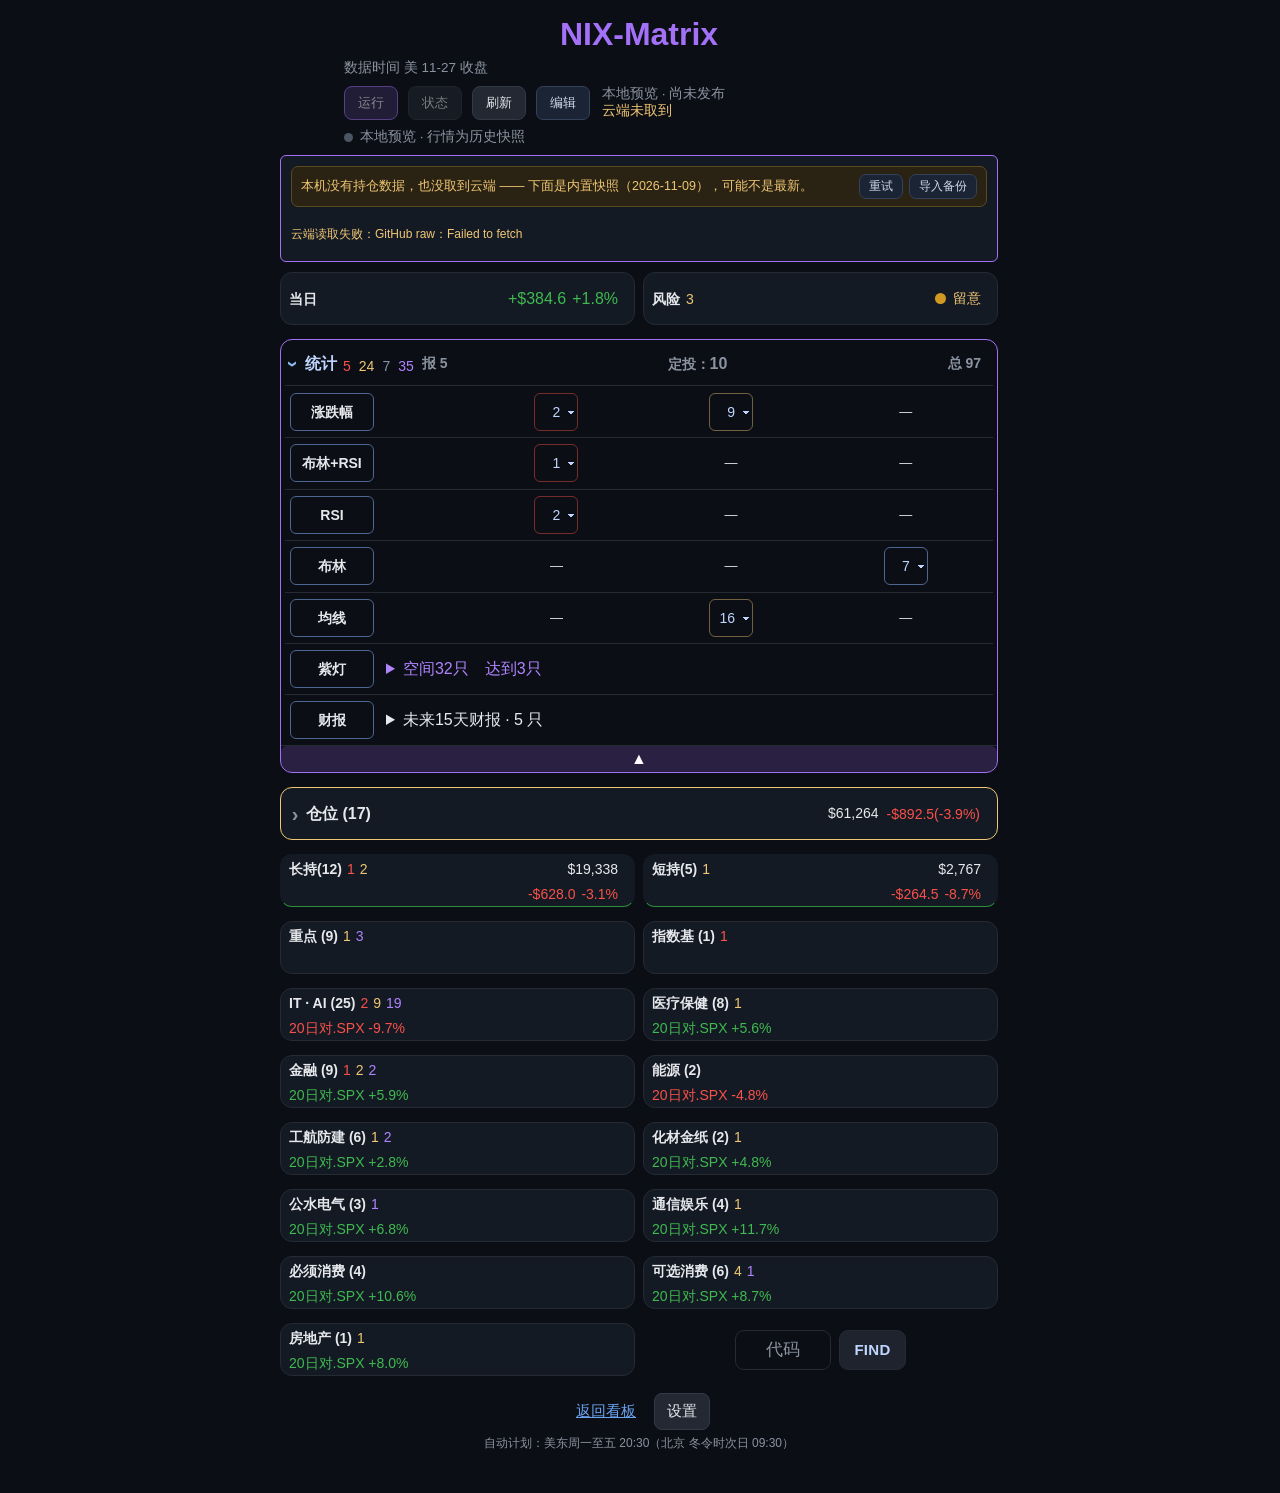
==== commit ec83ffa6: "更新 2026-11-28 01:34 UTC" ====
--- a/index.html
+++ b/index.html
@@ -1056,6 +1056,10 @@
 #costManage .ep-trade:disabled { opacity: .45; cursor: default; }
 @media(min-width:601px) {
   #costManage .ep-editor-head, #costManage .ep-editor-row { grid-template-columns: 58px 58px 58px 112px 90px; }
+  
+  .cost-manage, .dual-body {
+    --cost-contrib-cols: minmax(max-content,1.1fr) minmax(84px,0.78fr) minmax(64px,1fr) minmax(0,1.6fr);
+  }
 }
 #costManage [data-trade-destination][hidden], #costManage [data-trade-fill-all][hidden] { display: none; }
 
@@ -1371,6 +1375,8 @@
   .cost-manage, .dual-body {
     
     --cost-contrib-gap: 6px;
+    
+    --cost-contrib-cols: minmax(max-content,1.6fr) 70px 56px minmax(0,0.8fr);
   }
   .cost-edit-btn { padding: 8px 13px; font-size: 16px; line-height: 1.08; }
   .runbar .cost-edit-btn { height: 40px; }
@@ -1795,7 +1801,7 @@
 </section>
 </div></template><div class="wrap">
 <div class="brandbar"><h1 class="brand">NIX-Matrix</h1></div>
-<div class="sub">数据时间 美 11-25 收盘</div>
+<div class="sub">数据时间 美 11-27 收盘</div>
 
 <div class="runbar">
   <button class="primary" id="btnRunNow">运行</button>
@@ -1806,11 +1812,11 @@
   <script>(function(){var b=document.getElementById('btnHardRefresh');if(!b)return;b.onclick=async function(){b.disabled=true;b.textContent='刷新中…';try{if(window.caches){var ks=await caches.keys();await Promise.all(ks.map(function(k){return caches.delete(k);}));}if(navigator.serviceWorker){var rs=await navigator.serviceWorker.getRegistrations();await Promise.all(rs.map(function(r){return r.unregister();}));}}catch(e){}var u=new URL(location.href);u.hash='';u.searchParams.delete('focus');u.searchParams.delete('edit');u.searchParams.set('_mm_reset_view','1');u.searchParams.set('_r',String(Date.now()));location.replace(u.toString());};})();</script>
 </div>
 <div class="statusrow">
-  <div class="runlight" id="runLight" data-phase="ok"><i class="dot"></i><span id="runLightTxt">成功 ·<span class="rt78"><span class="run-timestamp">2026-11-26 20:25</span></span>（北京）</span></div>
+  <div class="runlight" id="runLight" data-phase="ok"><i class="dot"></i><span id="runLightTxt">成功 ·<span class="rt78"><span class="run-timestamp">2026-11-28 09:34</span></span>（北京）</span></div>
 </div>
 <div id="checkResult" class="check-result" role="status" hidden></div>
 
-<div class="script-data" hidden><script id="snapshotData" type="application/json">{"dca_reminder":{"every":20,"start":"2026-10-15","count":30,"date":"2026-11-25","times":2,"due":false,"next_in":11,"next_date":"2026-12-11"},"run_id":"45818887200","request_id":"","source_sha":"2d32d3d1234712fd65282a45b872d9cbc27ae769","input_hash":"14388a55af4547b459149c59866aa975079ff7cceccfe940efbe882f232441e8","build_id":"45818887200-1","started_at":"2026-11-26T12:21:28+00:00","started_at_bj":"2026-11-26T20:21:28+08:00","finished_at":"2026-11-26T20:25:08.224386+08:00","finished_at_bj":"2026-11-26T20:25:08+08:00","event":"push","target_trade_date":"2026-11-25","mode":"closed","schedule":"美东周一至周五20:30；北京时间夏季次日08:30、冬季次日09:30","config_files":{"holdings.json":"68119f5c5f6dcc1ede64791a567bd2408f170dad","settings.json":"55af0db54efcaed538dd53e45f0f3c95725483ef"},"effective_settings":{"boll_n":20,"boll_k":2,"boll_near_pct":0.5,"boll_near_band_pct":15,"chg_red":8,"chg_yellow":5,"rsi_high":70,"rsi_low1":30,"rsi_low2":33,"rsi_low":35,"near_52w_low_pct":3,"trigger_gap_pct":3,"reduce_gap_pct":3,"target_space_pct":40,"target_high_space_pct":90,"target_gap_pct":3,"vol_ratio":1.5,"vol_ratio_red":3,"vol_ratio_z":2,"vol_ratio_red_z":3.6,"ma_short":0,"ma_long":200,"hy_green":350,"hy_red":400,"vix_green":20,"vix_yellow":30,"vix_red":40,"use_realtime":1,"dca_every":20,"dca_start":"2026-10-15","signal_single_open":1,"group_single_open":1},"groups":[{"key":"positions","label":"持仓","item_group":"position"},{"key":"focus","label":"重点","item_group":"focus"},{"key":"index_funds","label":"指数基","item_group":"index_funds"},{"key":"technology","label":"IT · AI","item_group":"technology","sector_etf":"XLK"},{"key":"healthcare","label":"医疗保健","item_group":"healthcare","sector_etf":"XLV"},{"key":"financials","label":"金融","item_group":"financials","sector_etf":"XLF"},{"key":"energy","label":"能源","item_group":"energy","sector_etf":"XLE"},{"key":"industrials","label":"工航防建","item_group":"industrials","sector_etf":"XLI"},{"key":"materials","label":"化材金纸","item_group":"materials","sector_etf":"XLB"},{"key":"utilities","label":"公水电气","item_group":"utilities","sector_etf":"XLU"},{"key":"consumer_staples","label":"必须消费","item_group":"consumer_staples","sector_etf":"XLP"},{"key":"communications","label":"通信娱乐","item_group":"communications","sector_etf":"XLC"},{"key":"consumer_discretionary","label":"可选消费","item_group":"consumer_discretionary","sector_etf":"XLY"},{"key":"real_estate","label":"房地产","item_group":"real_estate","sector_etf":"XLRE"}],"group_monitoring":{"positions":true,"focus":true,"index_funds":true,"technology":true,"healthcare":true,"financials":true,"energy":true,"industrials":true,"materials":true,"utilities":true,"consumer_staples":true,"communications":true,"consumer_discretionary":true,"real_estate":false},"registered_counts":{"positions":17,"focus":9,"index_funds":1,"technology":25,"healthcare":8,"financials":9,"energy":2,"industrials":6,"materials":2,"utilities":3,"consumer_staples":4,"communications":4,"consumer_discretionary":6,"real_estate":1},"list_counts":{"positions":17,"focus":9,"index_funds":1,"technology":25,"healthcare":8,"financials":9,"energy":2,"industrials":6,"materials":2,"utilities":3,"consumer_staples":4,"communications":4,"consumer_discretionary":6,"real_estate":1,"triggers":1,"reduces":0,"dca":1},"summary":{"red":6,"yellow":17,"green":74,"gray":0,"purple":38,"total":97,"macro_ok":7,"stale_symbols":[],"missing_symbols":[],"unsupported_symbols":[],"reference_dates":{},"today_prices":97,"prior_prices":0,"missing_prices":0},"signal_counts":{"chg":{"label":"涨跌幅","red":1,"yellow":1,"purple":0},"vol_ratio":{"label":"量比","red":1,"yellow":1,"purple":0},"rsi":{"label":"RSI","red":2,"yellow":0,"purple":0},"boll":{"label":"布林","red":0,"yellow":0,"purple":0},"boll_rsi":{"label":"布林+RSI","red":3,"yellow":0,"purple":0},"ma":{"label":"均线","red":0,"yellow":16,"purple":0},"low52":{"label":"52周低位","red":1,"yellow":0,"purple":0},"target":{"label":"共识价","red":0,"yellow":0,"purple":38}},"text_only":[{"symbol":"APH","kind":"boll","shape":"▼","side":"下轨","rsi_n":0,"rsi_side":"","detail":"跌破布林下轨▼","group":"position","level":"green","hold":"long","note":"安费诺"},{"symbol":"AVGO","kind":"boll","shape":"▼","side":"下轨","rsi_n":0,"rsi_side":"","detail":"跌破布林下轨▼","group":"position","level":"green","hold":"long","note":"博通"},{"symbol":"GOOGL","kind":"boll","shape":"▼","side":"下轨","rsi_n":0,"rsi_side":"","detail":"跌破布林下轨▼","group":"position","level":"green","hold":"long","note":"谷歌"},{"symbol":"UBER","kind":"boll","shape":"▼","side":"下轨","rsi_n":0,"rsi_side":"","detail":"逼近布林下轨▼ 还差0.72%","group":"position","level":"green","hold":"short","note":"优步"},{"symbol":"DRAM","kind":"boll","shape":"▼","side":"下轨","rsi_n":0,"rsi_side":"","detail":"跌破布林下轨▼","group":"position","level":"green","hold":"short","note":"存储芯片ETF"},{"symbol":"SPYM","kind":"boll","shape":"▼","side":"下轨","rsi_n":0,"rsi_side":"","detail":"跌破布林下轨▼","group":"position","level":"green","hold":"long","note":"标普ETF"},{"symbol":"QQQM","kind":"boll","shape":"▼","side":"下轨","rsi_n":0,"rsi_side":"","detail":"跌破布林下轨▼","group":"position","level":"green","hold":"long","note":"纳指ETF"},{"symbol":"XLI","kind":"boll","shape":"▼","side":"下轨","rsi_n":0,"rsi_side":"","detail":"跌破布林下轨▼","group":"position","level":"green","hold":"long","note":"工业行业ETF"},{"symbol":"VRT","kind":"boll","shape":"▼","side":"下轨","rsi_n":0,"rsi_side":"","detail":"逼近布林下轨▼ 还差2.76%","group":"position","level":"green","hold":"short","note":"维谛技术"},{"symbol":"TSM","kind":"boll","shape":"▼","side":"下轨","rsi_n":0,"rsi_side":"","detail":"跌破布林下轨▼","group":"focus","level":"green","hold":"short","note":"台积电"},{"symbol":"MSFT","kind":"boll","shape":"▼","side":"下轨","rsi_n":0,"rsi_side":"","detail":"跌破布林下轨▼","group":"focus","level":"green","hold":"short","note":"微软"},{"symbol":"NXPI","kind":"boll","shape":"▼","side":"下轨","rsi_n":0,"rsi_side":"","detail":"跌破布林下轨▼","group":"focus","level":"green","hold":"short","note":"恩智浦半导体"},{"symbol":"XLK","kind":"boll","shape":"▼","side":"下轨","rsi_n":0,"rsi_side":"","detail":"跌破布林下轨▼","group":"technology","level":"green","hold":"short","note":"科技行业ETF"},{"symbol":"SOXX","kind":"boll","shape":"▼","side":"下轨","rsi_n":0,"rsi_side":"","detail":"跌破布林下轨▼","group":"technology","level":"green","hold":"short","note":"半导体ETF"},{"symbol":"SKHY","kind":"boll","shape":"▼","side":"下轨","rsi_n":0,"rsi_side":"","detail":"逼近布林下轨▼ 还差0.29%","group":"technology","level":"green","hold":"short","note":"海力士"},{"symbol":"MU","kind":"boll","shape":"▼","side":"下轨","rsi_n":0,"rsi_side":"","detail":"跌破布林下轨▼","group":"technology","level":"green","hold":"short","note":"美光科技"},{"symbol":"NOW","kind":"boll","shape":"▼","side":"下轨","rsi_n":0,"rsi_side":"","detail":"逼近布林下轨▼ 还差1.58%","group":"technology","level":"green","hold":"short","note":"工作流软件"},{"symbol":"CRWD","kind":"boll","shape":"▼","side":"下轨","rsi_n":0,"rsi_side":"","detail":"跌破布林下轨▼","group":"technology","level":"green","hold":"short","note":"终端安全"},{"symbol":"ANET","kind":"boll","shape":"▼","side":"下轨","rsi_n":0,"rsi_side":"","detail":"逼近布林下轨▼ 还差0.00%","group":"technology","level":"green","hold":"short","note":"数据中心网络"},{"symbol":"AMAT","kind":"boll","shape":"▼","side":"下轨","rsi_n":0,"rsi_side":"","detail":"跌破布林下轨▼","group":"technology","level":"green","hold":"short","note":"应用材料"},{"symbol":"CRDO","kind":"boll","shape":"▼","side":"下轨","rsi_n":0,"rsi_side":"","detail":"跌破布林下轨▼","group":"technology","level":"green","hold":"short","note":"高速互连"},{"symbol":"TER","kind":"boll","shape":"▼","side":"下轨","rsi_n":0,"rsi_side":"","detail":"跌破布林下轨▼","group":"technology","level":"green","hold":"short","note":"泰瑞达"},{"symbol":"LRCX","kind":"boll","shape":"▼","side":"下轨","rsi_n":0,"rsi_side":"","detail":"跌破布林下轨▼","group":"technology","level":"green","hold":"short","note":"拉姆研究"},{"symbol":"SPCX","kind":"boll","shape":"▼","side":"下轨","rsi_n":0,"rsi_side":"","detail":"跌破布林下轨▼","group":"technology","level":"green","hold":"short","note":"商业航天"},{"symbol":"GLW","kind":"boll","shape":"▼","side":"下轨","rsi_n":0,"rsi_side":"","detail":"跌破布林下轨▼","group":"technology","level":"green","hold":"short","note":"康宁"},{"symbol":"ASML","kind":"boll","shape":"▼","side":"下轨","rsi_n":0,"rsi_side":"","detail":"跌破布林下轨▼","group":"technology","level":"green","hold":"short","note":"阿斯麦"},{"symbol":"TMO","kind":"boll","shape":"▼","side":"下轨","rsi_n":0,"rsi_side":"","detail":"逼近布林下轨▼ 还差0.06%","group":"healthcare","level":"green","hold":"short","note":"赛默飞世尔科技"},{"symbol":"XLF","kind":"boll","shape":"▼","side":"下轨","rsi_n":0,"rsi_side":"","detail":"逼近布林下轨▼ 还差0.83%","group":"financials","level":"green","hold":"short","note":"金融行业ETF"},{"symbol":"AXP","kind":"boll","shape":"▼","side":"下轨","rsi_n":0,"rsi_side":"","detail":"跌破布林下轨▼","group":"financials","level":"green","hold":"short","note":"美国运通"},{"symbol":"BX","kind":"boll","shape":"▼","side":"下轨","rsi_n":0,"rsi_side":"","detail":"逼近布林下轨▼ 还差1.39%","group":"financials","level":"green","hold":"short","note":"黑石"},{"symbol":"GS","kind":"boll_rsi","shape":"▼","side":"下轨","rsi_n":1,"rsi_side":"超卖","detail":"跌破布林下轨▼ · RSI 1条 ↓超卖","group":"financials","level":"green","hold":"short","note":"高盛"},{"symbol":"JPM","kind":"boll","shape":"▼","side":"下轨","rsi_n":0,"rsi_side":"","detail":"跌破布林下轨▼","group":"financials","level":"green","hold":"short","note":"摩根大通"},{"symbol":"CAT","kind":"boll","shape":"▼","side":"下轨","rsi_n":0,"rsi_side":"","detail":"逼近布林下轨▼ 还差0.49%","group":"industrials","level":"green","hold":"short","note":"卡特彼勒"},{"symbol":"CEG","kind":"boll","shape":"▼","side":"下轨","rsi_n":0,"rsi_side":"","detail":"跌破布林下轨▼","group":"utilities","level":"red","hold":"short","note":"核电"},{"symbol":"META","kind":"boll","shape":"▼","side":"下轨","rsi_n":0,"rsi_side":"","detail":"跌破布林下轨▼","group":"communications","level":"green","hold":"short","note":"社交广告"},{"symbol":"NFLX","kind":"boll","shape":"▼","side":"下轨","rsi_n":0,"rsi_side":"","detail":"逼近布林下轨▼ 还差0.78%","group":"communications","level":"green","hold":"short","note":"奈飞"},{"symbol":"XLY","kind":"boll","shape":"▼","side":"下轨","rsi_n":0,"rsi_side":"","detail":"逼近布林下轨▼ 还差0.25%","group":"consumer_discretionary","level":"yellow","hold":"short","note":"可选消费ETF"},{"symbol":"AMZN","kind":"boll","shape":"▼","side":"下轨","rsi_n":0,"rsi_side":"","detail":"跌破布林下轨▼","group":"consumer_discretionary","level":"yellow","hold":"short","note":"亚马逊"}],"actual_dates":{"min":"2026-11-25","max":"2026-11-25"},"macro_dates":{"hy_oas":"2026-11-24","vix":"2026-11-25","sp500":"2026-11-25","ust10":"2026-11-25","nfci":"2026-11-20","breadth":"2026-11-24","nasdaq":"2026-11-25"},"treasury_reference":{"ok":true,"value":4.8480000495910645,"date":"2026-11-25","source":"Yahoo ^TNX","unit":"%","lagging":false,"reason":null,"quote_name":null,"observed_date":null,"observed_value":null,"delta_month":-0.1380000114440918},"coverage":"数据源日线；完整23小时夜盘/日盘覆盖尚未验证。自动日报不并入实时价；手动常规盘中按当前报价重算。","data_time_text":"美 11-25 收盘","market_risk":{"level":"yellow","label":"留意","text":"警示：垃圾债利差、VIX；风险得分 3/8","score":3,"levels":{"hy_oas":"yellow","vix":"yellow","sp500":"green","breadth":"green","nfci":"green"},"valid_count":5,"missing":[]},"risk_quotes":{"vix":{"ok":true,"value":28.29,"date":"2026-11-25","source":"Cboe VIX 官方日线","drawdown":null},"sp500":{"ok":true,"value":7182.77978515625,"date":"2026-11-25","source":"Yahoo ^GSPC","drawdown":-8.136028540009788}},"nfci_cache":{"rows":[["2026-10-02",-0.492],["2026-10-09",-0.483],["2026-10-16",-0.474],["2026-10-23",-0.466],["2026-10-30",-0.46],["2026-11-06",-0.455],["2026-11-13",-0.45],["2026-11-20",-0.444]],"source":"NFCI周度数据（FRED同步备用）","checked_at":"2026-11-25T09:48:42.793969-05:00","result":"ok","schema_version":2,"asof":"2026-11-26T12:24:00.628645+00:00"},"data_lag":{"target":"2026-11-25","fresh":true,"today":97,"expected":97,"by_source":{"nasdaq":{"无数据":2,"2026-11-25":96},"yahoo":{"无数据":2},"stooq":{"无数据":2}}}}</script></div>
+<div class="script-data" hidden><script id="snapshotData" type="application/json">{"dca_reminder":{"every":20,"start":"2026-10-15","count":31,"date":"2026-11-27","times":2,"due":false,"next_in":10,"next_date":"2026-12-11"},"run_id":"46093505303","request_id":"","source_sha":"81ab3821a9e4f354ae2c060ee04b6f1121822812","input_hash":"a7ed9d9b5259a52551a03dea4fa959027ceaee93058fdf30c501bd14efd5ced2","build_id":"46093505303-1","started_at":"2026-11-28T01:31:11+00:00","started_at_bj":"2026-11-28T09:31:11+08:00","finished_at":"2026-11-28T09:34:44.873235+08:00","finished_at_bj":"2026-11-28T09:34:44+08:00","event":"schedule","target_trade_date":"2026-11-27","mode":"closed","schedule":"美东周一至周五20:30；北京时间夏季次日08:30、冬季次日09:30","config_files":{"holdings.json":"68119f5c5f6dcc1ede64791a567bd2408f170dad","settings.json":"55af0db54efcaed538dd53e45f0f3c95725483ef"},"effective_settings":{"boll_n":20,"boll_k":2,"boll_near_pct":0.5,"boll_near_band_pct":15,"chg_red":8,"chg_yellow":5,"rsi_high":70,"rsi_low1":30,"rsi_low2":33,"rsi_low":35,"near_52w_low_pct":3,"trigger_gap_pct":3,"reduce_gap_pct":3,"target_space_pct":40,"target_high_space_pct":90,"target_gap_pct":3,"vol_ratio":1.5,"vol_ratio_red":3,"vol_ratio_z":2,"vol_ratio_red_z":3.6,"ma_short":0,"ma_long":200,"hy_green":350,"hy_red":400,"vix_green":20,"vix_yellow":30,"vix_red":40,"use_realtime":1,"dca_every":20,"dca_start":"2026-10-15","signal_single_open":1,"group_single_open":1},"groups":[{"key":"positions","label":"持仓","item_group":"position"},{"key":"focus","label":"重点","item_group":"focus"},{"key":"index_funds","label":"指数基","item_group":"index_funds"},{"key":"technology","label":"IT · AI","item_group":"technology","sector_etf":"XLK"},{"key":"healthcare","label":"医疗保健","item_group":"healthcare","sector_etf":"XLV"},{"key":"financials","label":"金融","item_group":"financials","sector_etf":"XLF"},{"key":"energy","label":"能源","item_group":"energy","sector_etf":"XLE"},{"key":"industrials","label":"工航防建","item_group":"industrials","sector_etf":"XLI"},{"key":"materials","label":"化材金纸","item_group":"materials","sector_etf":"XLB"},{"key":"utilities","label":"公水电气","item_group":"utilities","sector_etf":"XLU"},{"key":"consumer_staples","label":"必须消费","item_group":"consumer_staples","sector_etf":"XLP"},{"key":"communications","label":"通信娱乐","item_group":"communications","sector_etf":"XLC"},{"key":"consumer_discretionary","label":"可选消费","item_group":"consumer_discretionary","sector_etf":"XLY"},{"key":"real_estate","label":"房地产","item_group":"real_estate","sector_etf":"XLRE"}],"group_monitoring":{"positions":true,"focus":true,"index_funds":true,"technology":true,"healthcare":true,"financials":true,"energy":true,"industrials":true,"materials":true,"utilities":true,"consumer_staples":true,"communications":true,"consumer_discretionary":true,"real_estate":false},"registered_counts":{"positions":17,"focus":9,"index_funds":1,"technology":25,"healthcare":8,"financials":9,"energy":2,"industrials":6,"materials":2,"utilities":3,"consumer_staples":4,"communications":4,"consumer_discretionary":6,"real_estate":1},"list_counts":{"positions":17,"focus":9,"index_funds":1,"technology":25,"healthcare":8,"financials":9,"energy":2,"industrials":6,"materials":2,"utilities":3,"consumer_staples":4,"communications":4,"consumer_discretionary":6,"real_estate":1,"triggers":1,"reduces":0,"dca":1},"summary":{"red":5,"yellow":24,"green":68,"gray":0,"purple":35,"total":97,"macro_ok":7,"stale_symbols":[],"missing_symbols":[],"unsupported_symbols":[],"reference_dates":{},"today_prices":97,"prior_prices":0,"missing_prices":0},"signal_counts":{"chg":{"label":"涨跌幅","red":2,"yellow":9,"purple":0},"vol_ratio":{"label":"量比","red":0,"yellow":0,"purple":0},"rsi":{"label":"RSI","red":2,"yellow":0,"purple":0},"boll":{"label":"布林","red":0,"yellow":0,"purple":0},"boll_rsi":{"label":"布林+RSI","red":1,"yellow":0,"purple":0},"ma":{"label":"均线","red":0,"yellow":16,"purple":0},"low52":{"label":"52周低位","red":0,"yellow":0,"purple":0},"target":{"label":"共识价","red":0,"yellow":0,"purple":35}},"text_only":[{"symbol":"GOOGL","kind":"boll","shape":"▼","side":"下轨","rsi_n":0,"rsi_side":"","detail":"逼近布林下轨▼ 还差1.20%","group":"position","level":"green","hold":"long","note":"谷歌"},{"symbol":"AAPL","kind":"boll","shape":"▲","side":"上轨","rsi_n":0,"rsi_side":"","detail":"逼近布林上轨▲ 还差0.77%","group":"position","level":"green","hold":"long","note":"苹果"},{"symbol":"CRWD","kind":"boll","shape":"▼","side":"下轨","rsi_n":0,"rsi_side":"","detail":"逼近布林下轨▼ 还差1.19%","group":"technology","level":"green","hold":"short","note":"终端安全"},{"symbol":"AMAT","kind":"boll","shape":"▼","side":"下轨","rsi_n":0,"rsi_side":"","detail":"逼近布林下轨▼ 还差2.86%","group":"technology","level":"green","hold":"short","note":"应用材料"},{"symbol":"LRCX","kind":"boll","shape":"▼","side":"下轨","rsi_n":0,"rsi_side":"","detail":"逼近布林下轨▼ 还差2.73%","group":"technology","level":"green","hold":"short","note":"拉姆研究"},{"symbol":"TMO","kind":"boll","shape":"▼","side":"下轨","rsi_n":0,"rsi_side":"","detail":"逼近布林下轨▼ 还差0.94%","group":"healthcare","level":"green","hold":"short","note":"赛默飞世尔科技"},{"symbol":"CEG","kind":"boll","shape":"▼","side":"下轨","rsi_n":0,"rsi_side":"","detail":"逼近布林下轨▼ 还差1.86%","group":"utilities","level":"green","hold":"short","note":"核电"}],"actual_dates":{"min":"2026-11-27","max":"2026-11-27"},"macro_dates":{"hy_oas":"2026-11-26","vix":"2026-11-27","sp500":"2026-11-27","ust10":"2026-11-27","nfci":"2026-11-20","breadth":"2026-11-25","nasdaq":"2026-11-27"},"treasury_reference":{"ok":true,"value":4.935999870300293,"date":"2026-11-27","source":"Yahoo ^TNX","unit":"%","lagging":false,"reason":null,"quote_name":null,"observed_date":null,"observed_value":null,"delta_month":-0.10900020599365234},"coverage":"数据源日线；完整23小时夜盘/日盘覆盖尚未验证。自动日报不并入实时价；手动常规盘中按当前报价重算。","data_time_text":"美 11-27 收盘","market_risk":{"level":"yellow","label":"留意","text":"警示：垃圾债利差、VIX；风险得分 3/8","score":3,"levels":{"hy_oas":"yellow","vix":"yellow","sp500":"green","breadth":"green","nfci":"green"},"valid_count":5,"missing":[]},"risk_quotes":{"vix":{"ok":true,"value":23.809999465942383,"date":"2026-11-27","source":"Yahoo ^VIX","drawdown":null},"sp500":{"ok":true,"value":7297.490234375,"date":"2026-11-27","source":"Yahoo ^GSPC","drawdown":-6.6689422936834}},"nfci_cache":{"rows":[["2026-10-02",-0.492],["2026-10-09",-0.483],["2026-10-16",-0.474],["2026-10-23",-0.466],["2026-10-30",-0.46],["2026-11-06",-0.455],["2026-11-13",-0.45],["2026-11-20",-0.444]],"source":"NFCI周度数据（FRED同步备用）","checked_at":"2026-11-25T09:48:42.793969-05:00","result":"ok","schema_version":2,"asof":"2026-11-28T01:33:16.336407+00:00"},"data_lag":{"target":"2026-11-27","fresh":true,"today":97,"expected":97,"by_source":{"nasdaq":{"无数据":2,"2026-11-25":96},"yahoo":{"无数据":2,"2026-11-27":95,"2026-11-19":1},"stooq":{"无数据":3},"nasdaq收盘报价补当日":{"2026-11-27":1}}}}</script></div>
 
 
 
@@ -1831,45 +1837,46 @@
 <p class="macro-help" id="marketRiskReason" data-owner="macro" hidden>警示：垃圾债利差、VIX；风险得分 3/8 · 有效指标 5/5</p>
 <table data-owner="macro" hidden>
 <tr class="gray mh"><td style="color:var(--dim)">指标</td><td class="num" style="color:var(--dim)">当前</td><td class="num" style="color:var(--dim)">变化</td><td style="color:var(--dim)">状态</td></tr>
-<tr class="yellow"><td>垃圾债利差<span class="unit">2026-11-24</span></td><td class="num">372 bp</td><td class="num dim">+29<span class="unit">周</span></td><td>利差偏高</td></tr><tr class="yellow"><td>VIX<span class="unit">2026-11-25</span></td><td class="num">28.29</td><td class="num dim"><span class="ma-val">18.74</span><span class="unit ma-tag">200日均线</span></td><td>紧张</td></tr><tr class="green"><td>标普500<span class="unit">2026-11-25</span></td><td class="num">7,182.78<span class="unit">回撤 <span class="unit-num">-8.1%</span></span></td><td class="num dim" data-sign="down"><span class="ma-dev">-2.3%</span><span class="unit ma-tag">200均线偏离</span></td><td>贴近均线</td></tr><tr class="green"><td>上涨参与度<span class="unit">2026-11-24</span></td><td class="num"><span class="ma-val">55.7%</span><span class="unit ma-tag">200日均线上</span></td><td class="num dim"><span class="ma-val">55.7%</span><span class="unit ma-tag">50日均线上</span></td><td>趋势尚稳</td></tr><tr class="green"><td>金融压力NFCI<span class="unit">2026-11-20</span></td><td class="num">-0.44</td><td class="num dim"></td><td>偏宽松</td></tr><tr class="green" id="ust10Ref"><td>10Y美债<span class="unit">2026-11-25</span></td><td class="num">4.85%</td><td class="num dim"><span class="bp-row"><span class="bp-num">-14</span><span class="unit bp-unit">月 bp</span></span><span class="bp-row"><span class="bp-num">-22</span><span class="unit bp-unit">周 bp</span></span></td><td>平稳</td></tr><tr class="yellow" id="nasdaqRef"><td>纳斯达克指数<span class="unit">2026-11-25</span></td><td class="num">23,585.80</td><td class="num dim" data-sign="down"><span class="ma-dev">-6.3%</span><span class="unit ma-tag">200均线偏离</span></td><td>跌破均线</td></tr>
-<tr class="green oil-reference-row" id="oilAlert" data-level="green"><td>WTI原油</td><td class="num">83.68<span class="unit">美元／桶</span></td><td class="num oil-rise">+1.99%<span class="unit">日涨跌</span></td><td><b class="oil-state">未触发</b></td></tr>
+<tr class="yellow"><td>垃圾债利差<span class="unit">2026-11-26</span></td><td class="num">377 bp</td><td class="num dim">+25<span class="unit">周</span></td><td>利差偏高</td></tr><tr class="yellow"><td>VIX<span class="unit">2026-11-27</span></td><td class="num">23.81</td><td class="num dim"><span class="ma-val">18.83</span><span class="unit ma-tag">200日均线</span></td><td>紧张</td></tr><tr class="green"><td>标普500<span class="unit">2026-11-27</span></td><td class="num">7,297.49<span class="unit">回撤 <span class="unit-num">-6.7%</span></span></td><td class="num dim" data-sign="down"><span class="ma-dev">-0.8%</span><span class="unit ma-tag">200均线偏离</span></td><td>贴近均线</td></tr><tr class="green"><td>上涨参与度<span class="unit">2026-11-25</span></td><td class="num"><span class="ma-val">58.5%</span><span class="unit ma-tag">200日均线上</span></td><td class="num dim"><span class="ma-val">59.7%</span><span class="unit ma-tag">50日均线上</span></td><td>趋势尚稳</td></tr><tr class="green"><td>金融压力NFCI<span class="unit">2026-11-20</span></td><td class="num">-0.44</td><td class="num dim"></td><td>偏宽松</td></tr><tr class="green" id="ust10Ref"><td>10Y美债<span class="unit">2026-11-27</span></td><td class="num">4.94%</td><td class="num dim"><span class="bp-row"><span class="bp-num">-11</span><span class="unit bp-unit">月 bp</span></span><span class="bp-row"><span class="bp-num">-12</span><span class="unit bp-unit">周 bp</span></span></td><td>平稳</td></tr><tr class="yellow" id="nasdaqRef"><td>纳斯达克指数<span class="unit">2026-11-27</span></td><td class="num">24,129.50</td><td class="num dim" data-sign="down"><span class="ma-dev">-4.1%</span><span class="unit ma-tag">200均线偏离</span></td><td>跌破均线</td></tr>
+<tr class="gray oil-reference-row" id="oilAlert" data-level="gray"><td>WTI原油</td><td class="num">—<span class="unit">美元／桶</span></td><td class="num dim">—<span class="unit">日涨跌</span></td><td><b class="oil-state">待更新</b></td></tr>
 </table>
 </div></div>
 
-<details class="card group-card" id="signalCounts" open><summary class="grp"><span class="grp-name">统计</span><span class="group-stats"><span class="stat-badge red" aria-label="红 6 项">6</span><span class="stat-badge yellow" aria-label="黄 17 项">17</span><span class="stat-badge gray" aria-label="白 38 项">38</span><span class="stat-badge purple" aria-label="紫 38 项">38</span><span class="count-total count-earn">报 5</span><span class="dca-badge" aria-label="定投提醒：还有 11 个交易日（2026-12-11）">定投：<span class="dca-n">11</span></span><span class="count-total count-all">总 97</span></span></summary><table><tr><td><button type="button" class="signal-filter-toggle" data-kind="chg" aria-pressed="false">涨跌幅</button></td><td class="num"><button type="button" class="signal-count-toggle" data-target="signal-members-22dd30100f0057efeffb1095d85d4631111326f697704172918062827d943459-red" aria-controls="signal-members-22dd30100f0057efeffb1095d85d4631111326f697704172918062827d943459-red" aria-expanded="false" aria-label="涨跌幅 · 红色信号 · 1 只，展开或收起标的">1</button></td><td class="num"><button type="button" class="signal-count-toggle" data-target="signal-members-22dd30100f0057efeffb1095d85d4631111326f697704172918062827d943459-yellow" aria-controls="signal-members-22dd30100f0057efeffb1095d85d4631111326f697704172918062827d943459-yellow" aria-expanded="false" aria-label="涨跌幅 · 黄色信号 · 1 只，展开或收起标的">1</button></td><td class="num">—</td></tr><tr class="signal-members-row"><td colspan="4"><div class="signal-members-panel tone-red" id="signal-members-22dd30100f0057efeffb1095d85d4631111326f697704172918062827d943459-red" hidden><div class="signal-member-groups"><div class="signal-member-block"><h5><span class="grp-arrow arrow-band-down">▼</span> 下跌</h5><ul class="signal-member-list"><li class="lamp-red"><a class="signal-member-jump" href="#s-ntnx"><span class="signal-member-symbol">NTNX</span><span class="note">混合云</span></a><span class="signal-member-belong">（IT）</span> <span class="signal-member-metric">涨跌幅 <span class="num-down">-15.19%</span> <span class="num-down">-8.29</span></span></li></ul></div></div></div><div class="signal-members-panel tone-yellow" id="signal-members-22dd30100f0057efeffb1095d85d4631111326f697704172918062827d943459-yellow" hidden><div class="signal-member-groups"><div class="signal-member-block"><h5><span class="grp-arrow arrow-band-up">▲</span> 上涨</h5><ul class="signal-member-list"><li class="lamp-yellow"><a class="signal-member-jump" href="#s-axon"><span class="signal-member-symbol">AXON</span><span class="note">执法科技</span></a><span class="signal-member-belong">（工航）</span> <span class="signal-member-metric">涨跌幅 <span class="num-up">+7.43%</span> <span class="num-up">+23.73</span></span></li></ul></div></div></div></td></tr><tr><td><button type="button" class="signal-filter-toggle" data-kind="vol_ratio" aria-pressed="false">量比</button></td><td class="num"><button type="button" class="signal-count-toggle" data-target="signal-members-00eb04dbb1144601c7d2fc45ebc145befdc011b0c4f763ab2918cef506583a75-red" aria-controls="signal-members-00eb04dbb1144601c7d2fc45ebc145befdc011b0c4f763ab2918cef506583a75-red" aria-expanded="false" aria-label="量比 · 红色信号 · 1 只，展开或收起标的">1</button></td><td class="num"><button type="button" class="signal-count-toggle" data-target="signal-members-00eb04dbb1144601c7d2fc45ebc145befdc011b0c4f763ab2918cef506583a75-yellow" aria-controls="signal-members-00eb04dbb1144601c7d2fc45ebc145befdc011b0c4f763ab2918cef506583a75-yellow" aria-expanded="false" aria-label="量比 · 黄色信号 · 1 只，展开或收起标的">1</button></td><td class="num">—</td></tr><tr class="signal-members-row"><td colspan="4"><div class="signal-members-panel tone-red" id="signal-members-00eb04dbb1144601c7d2fc45ebc145befdc011b0c4f763ab2918cef506583a75-red" hidden><div class="signal-member-groups"><div class="signal-member-block"><h5><span class="grp-arrow arrow-band-down">▼</span> 下跌</h5><ul class="signal-member-list"><li class="lamp-red"><a class="signal-member-jump" href="#s-ntnx"><span class="signal-member-symbol">NTNX</span><span class="note">混合云</span></a><span class="signal-member-belong">（IT）</span> <span class="signal-member-metric">量比 5.4×</span></li></ul></div></div></div><div class="signal-members-panel tone-yellow" id="signal-members-00eb04dbb1144601c7d2fc45ebc145befdc011b0c4f763ab2918cef506583a75-yellow" hidden><div class="signal-member-groups"><div class="signal-member-block"><h5><span class="grp-arrow arrow-band-up">▲</span> 上涨</h5><ul class="signal-member-list"><li class="lamp-yellow"><a class="signal-member-jump" href="#s-dell"><span class="signal-member-symbol">DELL</span><span class="note">戴尔</span></a><span class="signal-member-belong">（IT）</span> <span class="signal-member-metric">量比 2.9×</span></li></ul></div></div></div></td></tr><tr><td><button type="button" class="signal-filter-toggle" data-kind="boll_rsi" aria-pressed="false">布林+RSI</button></td><td class="num"><button type="button" class="signal-count-toggle" data-target="signal-members-c8df36e6faffe244f4fcfba4996797a052fe3c3d46e17bb079058309db1d2ffa-red" aria-controls="signal-members-c8df36e6faffe244f4fcfba4996797a052fe3c3d46e17bb079058309db1d2ffa-red" aria-expanded="false" aria-label="布林+RSI · 红色信号 · 3 只，展开或收起标的">3</button></td><td class="num">—</td><td class="num"><button type="button" class="signal-count-toggle" data-target="signal-members-gray-c8df36e6faffe244f4fcfba4996797a052fe3c3d46e17bb079058309db1d2ffa" aria-controls="signal-members-gray-c8df36e6faffe244f4fcfba4996797a052fe3c3d46e17bb079058309db1d2ffa" aria-expanded="false" aria-label="白灯 · 布林+RSI · 1 只，展开或收起标的">1</button></td></tr><tr class="signal-members-row"><td colspan="4"><div class="signal-members-panel tone-red" id="signal-members-c8df36e6faffe244f4fcfba4996797a052fe3c3d46e17bb079058309db1d2ffa-red" hidden><div class="signal-member-groups"><div class="signal-member-block"><h5>下轨<span class="arrow-band-down">▼</span> · RSI 3条 <span class="arrow-rsi-down">↓</span>超卖</h5><ul class="signal-member-list"><li class="lamp-red"><a class="signal-member-jump" href="#s-ntnx"><span class="signal-member-symbol">NTNX</span><span class="note">混合云</span></a><span class="signal-member-belong">（IT）</span></li><li class="lamp-red"><a class="signal-member-jump" href="#s-crcl"><span class="signal-member-symbol">CRCL</span><span class="note">稳定币</span></a><span class="signal-member-belong">（金融）</span></li><li class="lamp-red"><a class="signal-member-jump" href="#s-hood"><span class="signal-member-symbol">HOOD</span><span class="note">零售券商</span></a><span class="signal-member-belong">（金融）</span></li></ul></div></div></div><div class="signal-members-panel tone-gray" id="signal-members-gray-c8df36e6faffe244f4fcfba4996797a052fe3c3d46e17bb079058309db1d2ffa" hidden><div class="signal-member-groups"><div class="signal-member-block"><h5>下轨<span class="arrow-band-down">▼</span> · RSI 1条 <span class="arrow-rsi-down">↓</span>超卖</h5><ul class="signal-member-list"><li class="lamp-green"><a class="signal-member-jump" href="#s-gs"><span class="signal-member-symbol">GS</span><span class="note">高盛</span></a><span class="signal-member-belong">（金融）</span></li></ul></div></div></div></td></tr><tr><td><button type="button" class="signal-filter-toggle" data-kind="rsi" aria-pressed="false">RSI</button></td><td class="num"><button type="button" class="signal-count-toggle" data-target="signal-members-f0f8270db484173c2e0e52cb7fb0c8a53c2483c9cbb46bc0b88bead6c082cbf8-red" aria-controls="signal-members-f0f8270db484173c2e0e52cb7fb0c8a53c2483c9cbb46bc0b88bead6c082cbf8-red" aria-expanded="false" aria-label="RSI · 红色信号 · 2 只，展开或收起标的">2</button></td><td class="num">—</td><td class="num">—</td></tr><tr class="signal-members-row"><td colspan="4"><div class="signal-members-panel tone-red" id="signal-members-f0f8270db484173c2e0e52cb7fb0c8a53c2483c9cbb46bc0b88bead6c082cbf8-red" hidden><div class="signal-member-groups"><div class="signal-member-block"><h5>RSI 3条 <span class="arrow-rsi-down">↓</span>超卖</h5><ul class="signal-member-list"><li class="lamp-red"><a class="signal-member-jump" href="#s-sndk"><span class="signal-member-symbol">SNDK</span><span class="note">闪迪</span></a><span class="signal-member-belong">（IT）</span></li><li class="lamp-red"><a class="signal-member-jump" href="#s-ibit"><span class="signal-member-symbol etf-code">IBIT</span><span class="note">比特币ETF</span></a><span class="signal-member-belong">（指数）</span></li></ul></div></div></div></td></tr><tr><td><button type="button" class="signal-filter-toggle" data-kind="boll" aria-pressed="false">布林</button></td><td class="num">—</td><td class="num">—</td><td class="num"><button type="button" class="signal-count-toggle" data-target="signal-members-gray-75d64af6c0d20231bf1b887eaef7d420eabfc25266a95b8c00db16c5aa13efe9" aria-controls="signal-members-gray-75d64af6c0d20231bf1b887eaef7d420eabfc25266a95b8c00db16c5aa13efe9" aria-expanded="false" aria-label="白灯 · 布林 · 37 只，展开或收起标的">37</button></td></tr><tr class="signal-members-row"><td colspan="4"><div class="signal-members-panel tone-gray" id="signal-members-gray-75d64af6c0d20231bf1b887eaef7d420eabfc25266a95b8c00db16c5aa13efe9" hidden><div class="signal-member-groups"><div class="signal-member-block"><h5>下轨<span class="arrow-band-down">▼</span></h5><ul class="signal-member-list"><li class="lamp-green"><a class="signal-member-jump" href="#s-aph"><span class="signal-member-symbol">APH</span><span class="note">安费诺</span></a><span class="signal-member-belong">（长持）</span></li><li class="lamp-green"><a class="signal-member-jump" href="#s-avgo"><span class="signal-member-symbol">AVGO</span><span class="note">博通</span></a><span class="signal-member-belong">（长持）</span></li><li class="lamp-green"><a class="signal-member-jump" href="#s-dram"><span class="signal-member-symbol etf-code">DRAM</span><span class="note">存储芯片ETF</span></a><span class="signal-member-belong">（短持）</span></li><li class="lamp-green"><a class="signal-member-jump" href="#s-googl"><span class="signal-member-symbol">GOOGL</span><span class="note">谷歌</span></a><span class="signal-member-belong">（长持）</span></li><li class="lamp-green"><a class="signal-member-jump" href="#s-qqqm"><span class="signal-member-symbol etf-code">QQQM</span><span class="note">纳指ETF</span></a><span class="signal-member-belong">（长持）</span></li><li class="lamp-green"><a class="signal-member-jump" href="#s-spym"><span class="signal-member-symbol etf-code">SPYM</span><span class="note">标普ETF</span></a><span class="signal-member-belong">（长持）</span></li><li class="lamp-green"><a class="signal-member-jump" href="#s-uber"><span class="signal-member-symbol">UBER</span><span class="note">优步</span></a><span class="signal-member-belong">（短持）</span></li><li class="lamp-green"><a class="signal-member-jump" href="#s-vrt"><span class="signal-member-symbol">VRT</span><span class="note">维谛技术</span></a><span class="signal-member-belong">（短持）</span></li><li class="lamp-green"><a class="signal-member-jump" href="#s-xli"><span class="signal-member-symbol etf-code">XLI</span><span class="note">工业行业ETF</span></a><span class="signal-member-belong">（长持）</span></li><li class="lamp-green"><a class="signal-member-jump" href="#s-msft"><span class="signal-member-symbol">MSFT</span><span class="note">微软</span></a><span class="signal-member-belong">（重点）</span></li><li class="lamp-green"><a class="signal-member-jump" href="#s-nxpi"><span class="signal-member-symbol">NXPI</span><span class="note">恩智浦半导体</span></a><span class="signal-member-belong">（重点）</span></li><li class="lamp-green"><a class="signal-member-jump" href="#s-tsm"><span class="signal-member-symbol">TSM</span><span class="note">台积电</span></a><span class="signal-member-belong">（重点）</span></li><li class="lamp-red"><a class="signal-member-jump" href="#s-ceg"><span class="signal-member-symbol">CEG</span><span class="note">核电</span></a><span class="signal-member-belong">（公水）</span></li><li class="lamp-yellow"><a class="signal-member-jump" href="#s-amzn"><span class="signal-member-symbol">AMZN</span><span class="note">亚马逊</span></a><span class="signal-member-belong">（可选）</span></li><li class="lamp-yellow"><a class="signal-member-jump" href="#s-xly"><span class="signal-member-symbol etf-code">XLY</span><span class="note">可选消费ETF</span></a><span class="signal-member-belong">（可选）</span></li><li class="lamp-green"><a class="signal-member-jump" href="#s-amat"><span class="signal-member-symbol">AMAT</span><span class="note">应用材料</span></a><span class="signal-member-belong">（IT）</span></li><li class="lamp-green"><a class="signal-member-jump" href="#s-anet"><span class="signal-member-symbol">ANET</span><span class="note">数据中心网络</span></a><span class="signal-member-belong">（IT）</span></li><li class="lamp-green"><a class="signal-member-jump" href="#s-asml"><span class="signal-member-symbol">ASML</span><span class="note">阿斯麦</span></a><span class="signal-member-belong">（IT）</span></li><li class="lamp-green"><a class="signal-member-jump" href="#s-crdo"><span class="signal-member-symbol">CRDO</span><span class="note">高速互连</span></a><span class="signal-member-belong">（IT）</span></li><li class="lamp-green"><a class="signal-member-jump" href="#s-crwd"><span class="signal-member-symbol">CRWD</span><span class="note">终端安全</span></a><span class="signal-member-belong">（IT）</span></li><li class="lamp-green"><a class="signal-member-jump" href="#s-glw"><span class="signal-member-symbol">GLW</span><span class="note">康宁</span></a><span class="signal-member-belong">（IT）</span></li><li class="lamp-green"><a class="signal-member-jump" href="#s-lrcx"><span class="signal-member-symbol">LRCX</span><span class="note">拉姆研究</span></a><span class="signal-member-belong">（IT）</span></li><li class="lamp-green"><a class="signal-member-jump" href="#s-mu"><span class="signal-member-symbol">MU</span><span class="note">美光科技</span></a><span class="signal-member-belong">（IT）</span></li><li class="lamp-green"><a class="signal-member-jump" href="#s-now"><span class="signal-member-symbol">NOW</span><span class="note">工作流软件</span></a><span class="signal-member-belong">（IT）</span></li><li class="lamp-green"><a class="signal-member-jump" href="#s-skhy"><span class="signal-member-symbol">SKHY</span><span class="note">海力士</span></a><span class="signal-member-belong">（IT）</span></li><li class="lamp-green"><a class="signal-member-jump" href="#s-soxx"><span class="signal-member-symbol etf-code">SOXX</span><span class="note">半导体ETF</span></a><span class="signal-member-belong">（IT）</span></li><li class="lamp-green"><a class="signal-member-jump" href="#s-spcx"><span class="signal-member-symbol">SPCX</span><span class="note">商业航天</span></a><span class="signal-member-belong">（IT）</span></li><li class="lamp-green"><a class="signal-member-jump" href="#s-ter"><span class="signal-member-symbol">TER</span><span class="note">泰瑞达</span></a><span class="signal-member-belong">（IT）</span></li><li class="lamp-green"><a class="signal-member-jump" href="#s-xlk"><span class="signal-member-symbol etf-code">XLK</span><span class="note">科技行业ETF</span></a><span class="signal-member-belong">（IT）</span></li><li class="lamp-green"><a class="signal-member-jump" href="#s-tmo"><span class="signal-member-symbol">TMO</span><span class="note">赛默飞世尔科技</span></a><span class="signal-member-belong">（医疗）</span></li><li class="lamp-green"><a class="signal-member-jump" href="#s-axp"><span class="signal-member-symbol">AXP</span><span class="note">美国运通</span></a><span class="signal-member-belong">（金融）</span></li><li class="lamp-green"><a class="signal-member-jump" href="#s-bx"><span class="signal-member-symbol">BX</span><span class="note">黑石</span></a><span class="signal-member-belong">（金融）</span></li><li class="lamp-green"><a class="signal-member-jump" href="#s-jpm"><span class="signal-member-symbol">JPM</span><span class="note">摩根大通</span></a><span class="signal-member-belong">（金融）</span></li><li class="lamp-green"><a class="signal-member-jump" href="#s-xlf"><span class="signal-member-symbol etf-code">XLF</span><span class="note">金融行业ETF</span></a><span class="signal-member-belong">（金融）</span></li><li class="lamp-green"><a class="signal-member-jump" href="#s-cat"><span class="signal-member-symbol">CAT</span><span class="note">卡特彼勒</span></a><span class="signal-member-belong">（工航）</span></li><li class="lamp-green"><a class="signal-member-jump" href="#s-meta"><span class="signal-member-symbol">META</span><span class="note">社交广告</span></a><span class="signal-member-belong">（通信）</span></li><li class="lamp-green"><a class="signal-member-jump" href="#s-nflx"><span class="signal-member-symbol">NFLX</span><span class="note">奈飞</span></a><span class="signal-member-belong">（通信）</span></li></ul></div></div></div></td></tr><tr><td><button type="button" class="signal-filter-toggle" data-kind="ma" aria-pressed="false">均线</button></td><td class="num">—</td><td class="num"><button type="button" class="signal-count-toggle" data-target="signal-members-3c44c3e1b8b7844786724ac776d3d90ee7eac452bdbcb44495b77dec2ef73cfe-yellow" aria-controls="signal-members-3c44c3e1b8b7844786724ac776d3d90ee7eac452bdbcb44495b77dec2ef73cfe-yellow" aria-expanded="false" aria-label="均线 · 黄色信号 · 16 只，展开或收起标的">16</button></td><td class="num">—</td></tr><tr class="signal-members-row"><td colspan="4"><div class="signal-members-panel tone-yellow" id="signal-members-3c44c3e1b8b7844786724ac776d3d90ee7eac452bdbcb44495b77dec2ef73cfe-yellow" hidden><div class="signal-member-groups"><div class="signal-member-block"><h5><span class="grp-arrow arrow-band-up">▲</span> 触及长均线，现价在长均线上方</h5><ul class="signal-member-list"><li class="lamp-yellow"><a class="signal-member-jump" href="#s-syk"><span class="signal-member-symbol">SYK</span><span class="note">医疗机器人</span></a><span class="signal-member-belong">（重点）</span></li><li class="lamp-yellow"><a class="signal-member-jump" href="#s-ftnt"><span class="signal-member-symbol">FTNT</span><span class="note">防火墙</span></a><span class="signal-member-belong">（IT）</span></li><li class="lamp-yellow"><a class="signal-member-jump" href="#s-pltr"><span class="signal-member-symbol">PLTR</span><span class="note">数据分析</span></a><span class="signal-member-belong">（IT）</span></li><li class="lamp-yellow"><a class="signal-member-jump" href="#s-isrg"><span class="signal-member-symbol">ISRG</span><span class="note">直觉外科</span></a><span class="signal-member-belong">（医疗）</span></li><li class="lamp-yellow"><a class="signal-member-jump" href="#s-xle"><span class="signal-member-symbol etf-code">XLE</span><span class="note">能源行业ETF</span></a><span class="signal-member-belong">（能源）</span></li><li class="lamp-yellow"><a class="signal-member-jump" href="#s-xom"><span class="signal-member-symbol">XOM</span><span class="note">埃克森美孚</span></a><span class="signal-member-belong">（能源）</span></li><li class="lamp-yellow"><a class="signal-member-jump" href="#s-rtx"><span class="signal-member-symbol">RTX</span><span class="note">航空防务</span></a><span class="signal-member-belong">（工航）</span></li><li class="lamp-yellow"><a class="signal-member-jump" href="#s-ttwo"><span class="signal-member-symbol">TTWO</span><span class="note">游戏</span></a><span class="signal-member-belong">（通信）</span></li><li class="lamp-yellow"><a class="signal-member-jump" href="#s-mcd"><span class="signal-member-symbol">MCD</span><span class="note">麦当劳</span></a><span class="signal-member-belong">（可选）</span></li><li class="lamp-yellow"><a class="signal-member-jump" href="#s-xly"><span class="signal-member-symbol etf-code">XLY</span><span class="note">可选消费ETF</span></a><span class="signal-member-belong">（可选）</span></li></ul></div><div class="signal-member-block"><h5><span class="grp-arrow arrow-band-up">▲</span> 长均线上穿，触及长均线，现价在长均线上方</h5><ul class="signal-member-list"><li class="lamp-yellow"><a class="signal-member-jump" href="#s-xlb"><span class="signal-member-symbol etf-code">XLB</span><span class="note">原材料ETF</span></a><span class="signal-member-belong">（化材）</span></li><li class="lamp-yellow"><a class="signal-member-jump" href="#s-xlre"><span class="signal-member-symbol etf-code">XLRE</span><span class="note">房地产ETF</span></a><span class="signal-member-belong">（房地）</span></li></ul></div><div class="signal-member-block"><h5><span class="grp-arrow arrow-band-down">▼</span> 长均线跌破</h5><ul class="signal-member-list"><li class="lamp-red"><a class="signal-member-jump" href="#s-ntnx"><span class="signal-member-symbol">NTNX</span><span class="note">混合云</span></a><span class="signal-member-belong">（IT）</span></li></ul></div><div class="signal-member-block"><h5><span class="grp-arrow arrow-band-down">▼</span> 长均线跌破，触及长均线，现价在长均线下方</h5><ul class="signal-member-list"><li class="lamp-yellow"><a class="signal-member-jump" href="#s-amzn"><span class="signal-member-symbol">AMZN</span><span class="note">亚马逊</span></a><span class="signal-member-belong">（可选）</span></li><li class="lamp-yellow"><a class="signal-member-jump" href="#s-tsla"><span class="signal-member-symbol">TSLA</span><span class="note">特斯拉</span></a><span class="signal-member-belong">（可选）</span></li></ul></div><div class="signal-member-block"><h5><span class="grp-arrow arrow-band-down">▼</span> 触及长均线，现价在长均线下方</h5><ul class="signal-member-list"><li class="lamp-yellow"><a class="signal-member-jump" href="#s-pdd"><span class="signal-member-symbol">PDD</span><span class="note">拼多多</span></a><span class="signal-member-belong">（可选）</span></li></ul></div></div></div></td></tr><tr><td><button type="button" class="signal-filter-toggle" data-kind="low52" aria-pressed="false">52周低位</button></td><td class="num"><button type="button" class="signal-count-toggle" data-target="signal-members-5120b19dbf2765032e972f9c731eb63217da41dc2f318672c778c627ac9da97f-red" aria-controls="signal-members-5120b19dbf2765032e972f9c731eb63217da41dc2f318672c778c627ac9da97f-red" aria-expanded="false" aria-label="52周低位 · 红色信号 · 1 只，展开或收起标的">1</button></td><td class="num">—</td><td class="num">—</td></tr><tr class="signal-members-row"><td colspan="4"><div class="signal-members-panel tone-red" id="signal-members-5120b19dbf2765032e972f9c731eb63217da41dc2f318672c778c627ac9da97f-red" hidden><div class="signal-member-groups"><ul class="signal-member-list"><li class="lamp-red"><a class="signal-member-jump" href="#s-ceg"><span class="signal-member-symbol">CEG</span><span class="note">核电</span></a><span class="signal-member-belong">（公水）</span> <span class="signal-member-metric">52周低 228.63</span></li></ul></div></div></td></tr></table><div class="signal-extra-row purple-extra"><button type="button" class="signal-filter-toggle" data-kind="target_purple" aria-pressed="false" aria-label="选择紫灯叠加条件">紫灯</button><details class="text-only target-purple"><summary>空间34只　达到4只</summary><div class="signal-member-block"><h5>达到</h5><ul class="signal-member-list"><li><span class="signal-name-lamp green" aria-hidden="true"></span><a class="signal-member-jump" href="#s-aapl"><span class="signal-member-symbol">AAPL</span><span class="note">苹果</span></a><span class="signal-member-belong">（长持）</span> <span class="signal-member-direction">现价超345.63 <span class="percent-change neg">-2.8%</span>（±3% 内）</span></li><li><span class="signal-name-lamp green" aria-hidden="true"></span><a class="signal-member-jump" href="#s-cost"><span class="signal-member-symbol">COST</span><span class="note">好市多</span></a><span class="signal-member-belong">（重点）</span> <span class="signal-member-direction">现价超1083.69 <span class="percent-change neg">-0.3%</span>（±3% 内）</span></li><li><span class="signal-name-lamp yellow" aria-hidden="true"></span><a class="signal-member-jump" href="#s-syk"><span class="signal-member-symbol">SYK</span><span class="note">医疗机器人</span></a><span class="signal-member-belong">（重点）</span> <span class="signal-member-direction">现价低339.37 <span class="percent-change pos">+1.9%</span>（±3% 内）</span></li><li><span class="signal-name-lamp green" aria-hidden="true"></span><a class="signal-member-jump" href="#s-zs"><span class="signal-member-symbol">ZS</span><span class="note">云安全</span></a><span class="signal-member-belong">（重点）</span> <span class="signal-member-direction">现价低235.19 <span class="percent-change pos">+1.9%</span>（±3% 内）</span></li></ul></div><div class="signal-member-block"><h5>空间</h5><ul class="signal-member-list"><li class="target-space-high"><span class="signal-name-lamp red" aria-hidden="true"></span><a class="signal-member-jump" href="#s-sndk"><span class="signal-member-symbol">SNDK</span><span class="note">闪迪</span></a><span class="signal-member-belong">（IT）</span> <span class="signal-member-direction">248.15，<span class="percent-change pos">+237.1%</span></span></li><li class="target-space-high"><span class="signal-name-lamp green" aria-hidden="true"></span><a class="signal-member-jump" href="#s-mu"><span class="signal-member-symbol">MU</span><span class="note">美光科技</span></a><span class="signal-member-belong">（IT）</span> <span class="signal-member-direction">1561.91，<span class="percent-change pos">+159.8%</span></span></li><li class="target-space-high"><span class="signal-name-lamp green" aria-hidden="true"></span><a class="signal-member-jump" href="#s-crdo"><span class="signal-member-symbol">CRDO</span><span class="note">高速互连</span></a><span class="signal-member-belong">（IT）</span> <span class="signal-member-direction">274.31，<span class="percent-change pos">+156.9%</span></span></li><li class="target-space-high"><span class="signal-name-lamp green" aria-hidden="true"></span><a class="signal-member-jump" href="#s-mrvl"><span class="signal-member-symbol">MRVL</span><span class="note">迈威尔科技</span></a><span class="signal-member-belong">（IT）</span> <span class="signal-member-direction">309.14，<span class="percent-change pos">+136.1%</span></span></li><li class="target-space-high"><span class="signal-name-lamp green" aria-hidden="true"></span><a class="signal-member-jump" href="#s-skhy"><span class="signal-member-symbol">SKHY</span><span class="note">海力士</span></a><span class="signal-member-belong">（IT）</span> <span class="signal-member-direction">259.5，<span class="percent-change pos">+133.5%</span></span></li><li class="target-space-high"><span class="signal-name-lamp green" aria-hidden="true"></span><a class="signal-member-jump" href="#s-lite"><span class="signal-member-symbol">LITE</span><span class="note">光模块</span></a><span class="signal-member-belong">（IT）</span> <span class="signal-member-direction">1048.34，<span class="percent-change pos">+120.0%</span></span></li><li class="target-space-high"><span class="signal-name-lamp green" aria-hidden="true"></span><a class="signal-member-jump" href="#s-stx"><span class="signal-member-symbol">STX</span><span class="note">希捷科技</span></a><span class="signal-member-belong">（IT）</span> <span class="signal-member-direction">1004.42，<span class="percent-change pos">+112.7%</span></span></li><li class="target-space-high"><span class="signal-name-lamp red" aria-hidden="true"></span><a class="signal-member-jump" href="#s-crcl"><span class="signal-member-symbol">CRCL</span><span class="note">稳定币</span></a><span class="signal-member-belong">（金融）</span> <span class="signal-member-direction">102.37，<span class="percent-change pos">+112.1%</span></span></li><li class="target-space-high"><span class="signal-name-lamp green" aria-hidden="true"></span><a class="signal-member-jump" href="#s-spcx"><span class="signal-member-symbol">SPCX</span><span class="note">商业航天</span></a><span class="signal-member-belong">（IT）</span> <span class="signal-member-direction">257.5，<span class="percent-change pos">+102.1%</span></span></li><li class="target-space-high"><span class="signal-name-lamp green" aria-hidden="true"></span><a class="signal-member-jump" href="#s-crsp"><span class="signal-member-symbol">CRSP</span><span class="note">基因编辑</span></a><span class="signal-member-belong">（短持）</span> <span class="signal-member-direction">85.42，<span class="percent-change pos">+100.7%</span></span></li><li class="target-space-high"><span class="signal-name-lamp green" aria-hidden="true"></span><a class="signal-member-jump" href="#s-lrcx"><span class="signal-member-symbol">LRCX</span><span class="note">拉姆研究</span></a><span class="signal-member-belong">（IT）</span> <span class="signal-member-direction">362.1，<span class="percent-change pos">+95.7%</span></span></li><li class="target-space-high"><span class="signal-name-lamp green" aria-hidden="true"></span><a class="signal-member-jump" href="#s-vrt"><span class="signal-member-symbol">VRT</span><span class="note">维谛技术</span></a><span class="signal-member-belong">（短持）</span> <span class="signal-member-direction">334.29，<span class="percent-change pos">+92.8%</span></span></li><li class="target-space-high"><span class="signal-name-lamp green" aria-hidden="true"></span><a class="signal-member-jump" href="#s-ter"><span class="signal-member-symbol">TER</span><span class="note">泰瑞达</span></a><span class="signal-member-belong">（IT）</span> <span class="signal-member-direction">405.25，<span class="percent-change pos">+91.0%</span></span></li><li><span class="signal-name-lamp red" aria-hidden="true"></span><a class="signal-member-jump" href="#s-hood"><span class="signal-member-symbol">HOOD</span><span class="note">零售券商</span></a><span class="signal-member-belong">（金融）</span> <span class="signal-member-direction">123.55，<span class="percent-change pos">+87.8%</span></span></li><li><span class="signal-name-lamp green" aria-hidden="true"></span><a class="signal-member-jump" href="#s-amat"><span class="signal-member-symbol">AMAT</span><span class="note">应用材料</span></a><span class="signal-member-belong">（IT）</span> <span class="signal-member-direction">584.17，<span class="percent-change pos">+87.7%</span></span></li><li><span class="signal-name-lamp yellow" aria-hidden="true"></span><a class="signal-member-jump" href="#s-dell"><span class="signal-member-symbol">DELL</span><span class="note">戴尔</span></a><span class="signal-member-belong">（IT）</span> <span class="signal-member-direction">518.48，<span class="percent-change pos">+74.5%</span></span></li><li><span class="signal-name-lamp green" aria-hidden="true"></span><a class="signal-member-jump" href="#s-avgo"><span class="signal-member-symbol">AVGO</span><span class="note">博通</span></a><span class="signal-member-belong">（长持）</span> <span class="signal-member-direction">523.28，<span class="percent-change pos">+73.9%</span></span></li><li><span class="signal-name-lamp green" aria-hidden="true"></span><a class="signal-member-jump" href="#s-glw"><span class="signal-member-symbol">GLW</span><span class="note">康宁</span></a><span class="signal-member-belong">（IT）</span> <span class="signal-member-direction">171.89，<span class="percent-change pos">+71.5%</span></span></li><li><span class="signal-name-lamp green" aria-hidden="true"></span><a class="signal-member-jump" href="#s-tsm"><span class="signal-member-symbol">TSM</span><span class="note">台积电</span></a><span class="signal-member-belong">（重点）</span> <span class="signal-member-direction">586.69，<span class="percent-change pos">+71.4%</span></span></li><li><span class="signal-name-lamp green" aria-hidden="true"></span><a class="signal-member-jump" href="#s-now"><span class="signal-member-symbol">NOW</span><span class="note">工作流软件</span></a><span class="signal-member-belong">（IT）</span> <span class="signal-member-direction">155.82，<span class="percent-change pos">+69.1%</span></span></li><li><span class="signal-name-lamp green" aria-hidden="true"></span><a class="signal-member-jump" href="#s-intc"><span class="signal-member-symbol">INTC</span><span class="note">英特尔</span></a><span class="signal-member-belong">（IT）</span> <span class="signal-member-direction">90.65，<span class="percent-change pos">+66.4%</span></span></li><li><span class="signal-name-lamp green" aria-hidden="true"></span><a class="signal-member-jump" href="#s-nvda"><span class="signal-member-symbol">NVDA</span><span class="note">英伟达</span></a><span class="signal-member-belong">（IT）</span> <span class="signal-member-direction">246.67，<span class="percent-change pos">+65.2%</span></span></li><li><span class="signal-name-lamp red" aria-hidden="true"></span><a class="signal-member-jump" href="#s-ntnx"><span class="signal-member-symbol">NTNX</span><span class="note">混合云</span></a><span class="signal-member-belong">（IT）</span> <span class="signal-member-direction">74.74，<span class="percent-change pos">+61.4%</span></span></li><li><span class="signal-name-lamp green" aria-hidden="true"></span><a class="signal-member-jump" href="#s-asml"><span class="signal-member-symbol">ASML</span><span class="note">阿斯麦</span></a><span class="signal-member-belong">（IT）</span> <span class="signal-member-direction">2103.37，<span class="percent-change pos">+61.4%</span></span></li><li><span class="signal-name-lamp yellow" aria-hidden="true"></span><a class="signal-member-jump" href="#s-axon"><span class="signal-member-symbol">AXON</span><span class="note">执法科技</span></a><span class="signal-member-belong">（工航）</span> <span class="signal-member-direction">541.32，<span class="percent-change pos">+57.8%</span></span></li><li><span class="signal-name-lamp green" aria-hidden="true"></span><a class="signal-member-jump" href="#s-anet"><span class="signal-member-symbol">ANET</span><span class="note">数据中心网络</span></a><span class="signal-member-belong">（IT）</span> <span class="signal-member-direction">249.65，<span class="percent-change pos">+52.2%</span></span></li><li><span class="signal-name-lamp green" aria-hidden="true"></span><a class="signal-member-jump" href="#s-ant"><span class="signal-member-symbol">ANT</span><span class="note">Anthropic</span></a><span class="signal-member-belong">（长持）</span> <span class="signal-member-direction">124.31，<span class="percent-change pos">+50.2%</span></span></li><li><span class="signal-name-lamp green" aria-hidden="true"></span><a class="signal-member-jump" href="#s-cat"><span class="signal-member-symbol">CAT</span><span class="note">卡特彼勒</span></a><span class="signal-member-belong">（工航）</span> <span class="signal-member-direction">807.26，<span class="percent-change pos">+48.5%</span></span></li><li><span class="signal-name-lamp green" aria-hidden="true"></span><a class="signal-member-jump" href="#s-uber"><span class="signal-member-symbol">UBER</span><span class="note">优步</span></a><span class="signal-member-belong">（短持）</span> <span class="signal-member-direction">98.16，<span class="percent-change pos">+47.9%</span></span></li><li><span class="signal-name-lamp green" aria-hidden="true"></span><a class="signal-member-jump" href="#s-googl"><span class="signal-member-symbol">GOOGL</span><span class="note">谷歌</span></a><span class="signal-member-belong">（长持）</span> <span class="signal-member-direction">400.37，<span class="percent-change pos">+46.6%</span></span></li><li><span class="signal-name-lamp green" aria-hidden="true"></span><a class="signal-member-jump" href="#s-aph"><span class="signal-member-symbol">APH</span><span class="note">安费诺</span></a><span class="signal-member-belong">（长持）</span> <span class="signal-member-direction">106.97，<span class="percent-change pos">+46.4%</span></span></li><li><span class="signal-name-lamp red" aria-hidden="true"></span><a class="signal-member-jump" href="#s-ceg"><span class="signal-member-symbol">CEG</span><span class="note">核电</span></a><span class="signal-member-belong">（公水）</span> <span class="signal-member-direction">340.38，<span class="percent-change pos">+44.7%</span></span></li><li><span class="signal-name-lamp green" aria-hidden="true"></span><a class="signal-member-jump" href="#s-bkng"><span class="signal-member-symbol">BKNG</span><span class="note">在线旅游</span></a><span class="signal-member-belong">（可选）</span> <span class="signal-member-direction">215.53，<span class="percent-change pos">+44.2%</span></span></li><li><span class="signal-name-lamp green" aria-hidden="true"></span><a class="signal-member-jump" href="#s-nflx"><span class="signal-member-symbol">NFLX</span><span class="note">奈飞</span></a><span class="signal-member-belong">（通信）</span> <span class="signal-member-direction">84.76，<span class="percent-change pos">+42.7%</span></span></li></ul></div></details></div><div class="signal-extra-row earnings-extra"><button type="button" class="signal-filter-toggle" data-kind="earnings_week" aria-pressed="false" aria-label="选择财报叠加条件">财报</button><details class="earnings-week"><summary>未来15天财报 · 5 只</summary><ul><li class="lamp-green"><a class="signal-member-jump" href="#s-crdo"><span class="signal-member-symbol">CRDO</span><span class="note">高速互连</span></a><span class="signal-member-belong">（IT）</span> <span class="earnings-week-meta is-yellow"><span class="cd">（北京6天 12/02 凌晨）</span>美 12/01 盘后</span><span class="lamp-text">（绿灯）</span></li><li class="lamp-green"><a class="signal-member-jump" href="#s-crwd"><span class="signal-member-symbol">CRWD</span><span class="note">终端安全</span></a><span class="signal-member-belong">（IT）</span> <span class="earnings-week-meta is-yellow"><span class="cd">（北京6天 12/02 凌晨）</span>美 12/01 盘后</span><span class="lamp-text">（绿灯）</span></li><li class="lamp-green"><a class="signal-member-jump" href="#s-mrvl"><span class="signal-member-symbol">MRVL</span><span class="note">迈威尔科技</span></a><span class="signal-member-belong">（IT）</span> <span class="earnings-week-meta is-yellow"><span class="cd">（北京6天 12/02 凌晨）</span>美 12/01 盘后</span><span class="lamp-text">（绿灯）</span></li><li class="lamp-green"><a class="signal-member-jump" href="#s-avgo"><span class="signal-member-symbol">AVGO</span><span class="note">博通</span></a><span class="signal-member-belong">（长持）</span> <span class="earnings-week-meta"><span class="cd">（北京14天 12/10 凌晨）</span>美 12/09 盘后</span><span class="lamp-text">（绿灯）</span></li><li class="lamp-green"><a class="signal-member-jump" href="#s-cost"><span class="signal-member-symbol">COST</span><span class="note">好市多</span></a><span class="signal-member-belong">（重点）</span> <span class="earnings-week-meta"><span class="cd">（北京15天 12/11）</span>美 12/10 时段待定<span class="earnings-week-bj">·待复核</span></span><span class="lamp-text">（绿灯）</span></li></ul></details></div><div class="signal-extra-row pnl-extra" hidden><span class="pnl-chip">到价</span><details class="text-only pnl-detail"><summary>到价 · 0 只</summary><div class="signal-member-block" hidden><h5>减仓价</h5><ul class="signal-member-list" data-g="cut"></ul></div><div class="signal-member-block" hidden><h5>加仓价</h5><ul class="signal-member-list" data-g="add"></ul></div></details></div><div class="signal-filter" id="signalFilterResult" role="status" data-filter="{&quot;chg&quot;:{&quot;label&quot;:&quot;涨跌幅&quot;,&quot;ok&quot;:true,&quot;members&quot;:[{&quot;id&quot;:&quot;NTNX&quot;,&quot;a&quot;:&quot;s-ntnx&quot;,&quot;s&quot;:&quot;NTNX&quot;,&quot;n&quot;:&quot;混合云&quot;,&quot;g&quot;:&quot;IT&quot;,&quot;o&quot;:2,&quot;l&quot;:&quot;red&quot;,&quot;d&quot;:[{&quot;l&quot;:&quot;red&quot;,&quot;t&quot;:&quot;涨跌幅 -15.19% -8.29&quot;}]},{&quot;id&quot;:&quot;AXON&quot;,&quot;a&quot;:&quot;s-axon&quot;,&quot;s&quot;:&quot;AXON&quot;,&quot;n&quot;:&quot;执法科技&quot;,&quot;g&quot;:&quot;工航&quot;,&quot;o&quot;:6,&quot;l&quot;:&quot;yellow&quot;,&quot;d&quot;:[{&quot;l&quot;:&quot;yellow&quot;,&quot;t&quot;:&quot;涨跌幅 +7.43% +23.73&quot;}]}]},&quot;vol_ratio&quot;:{&quot;label&quot;:&quot;量比&quot;,&quot;ok&quot;:true,&quot;members&quot;:[{&quot;id&quot;:&quot;DELL&quot;,&quot;a&quot;:&quot;s-dell&quot;,&quot;s&quot;:&quot;DELL&quot;,&quot;n&quot;:&quot;戴尔&quot;,&quot;g&quot;:&quot;IT&quot;,&quot;o&quot;:2,&quot;l&quot;:&quot;yellow&quot;,&quot;d&quot;:[{&quot;l&quot;:&quot;yellow&quot;,&quot;t&quot;:&quot;量比 2.9×&quot;}]},{&quot;id&quot;:&quot;NTNX&quot;,&quot;a&quot;:&quot;s-ntnx&quot;,&quot;s&quot;:&quot;NTNX&quot;,&quot;n&quot;:&quot;混合云&quot;,&quot;g&quot;:&quot;IT&quot;,&quot;o&quot;:2,&quot;l&quot;:&quot;red&quot;,&quot;d&quot;:[{&quot;l&quot;:&quot;red&quot;,&quot;t&quot;:&quot;量比 5.4×&quot;}]}]},&quot;boll_rsi&quot;:{&quot;label&quot;:&quot;布林+RSI&quot;,&quot;ok&quot;:true,&quot;members&quot;:[{&quot;id&quot;:&quot;NTNX&quot;,&quot;a&quot;:&quot;s-ntnx&quot;,&quot;s&quot;:&quot;NTNX&quot;,&quot;n&quot;:&quot;混合云&quot;,&quot;g&quot;:&quot;IT&quot;,&quot;o&quot;:2,&quot;l&quot;:&quot;red&quot;,&quot;d&quot;:[{&quot;l&quot;:&quot;red&quot;,&quot;t&quot;:&quot;布林下轨▼ · RSI 3条 ↓超卖&quot;}]},{&quot;id&quot;:&quot;CRCL&quot;,&quot;a&quot;:&quot;s-crcl&quot;,&quot;s&quot;:&quot;CRCL&quot;,&quot;n&quot;:&quot;稳定币&quot;,&quot;g&quot;:&quot;金融&quot;,&quot;o&quot;:4,&quot;l&quot;:&quot;red&quot;,&quot;d&quot;:[{&quot;l&quot;:&quot;red&quot;,&quot;t&quot;:&quot;布林下轨▼ · RSI 3条 ↓超卖&quot;}]},{&quot;id&quot;:&quot;GS&quot;,&quot;a&quot;:&quot;s-gs&quot;,&quot;s&quot;:&quot;GS&quot;,&quot;n&quot;:&quot;高盛&quot;,&quot;g&quot;:&quot;金融&quot;,&quot;o&quot;:4,&quot;l&quot;:&quot;green&quot;,&quot;d&quot;:[{&quot;l&quot;:&quot;gray&quot;,&quot;t&quot;:&quot;布林下轨▼ · RSI 1条 ↓超卖&quot;}]},{&quot;id&quot;:&quot;HOOD&quot;,&quot;a&quot;:&quot;s-hood&quot;,&quot;s&quot;:&quot;HOOD&quot;,&quot;n&quot;:&quot;零售券商&quot;,&quot;g&quot;:&quot;金融&quot;,&quot;o&quot;:4,&quot;l&quot;:&quot;red&quot;,&quot;d&quot;:[{&quot;l&quot;:&quot;red&quot;,&quot;t&quot;:&quot;布林下轨▼ · RSI 3条 ↓超卖&quot;}]}]},&quot;rsi&quot;:{&quot;label&quot;:&quot;RSI&quot;,&quot;ok&quot;:true,&quot;members&quot;:[{&quot;id&quot;:&quot;SNDK&quot;,&quot;a&quot;:&quot;s-sndk&quot;,&quot;s&quot;:&quot;SNDK&quot;,&quot;n&quot;:&quot;闪迪&quot;,&quot;g&quot;:&quot;IT&quot;,&quot;o&quot;:2,&quot;l&quot;:&quot;red&quot;,&quot;d&quot;:[{&quot;l&quot;:&quot;red&quot;,&quot;t&quot;:&quot;RSI 3条 ↓超卖&quot;}]},{&quot;id&quot;:&quot;IBIT&quot;,&quot;a&quot;:&quot;s-ibit&quot;,&quot;s&quot;:&quot;IBIT&quot;,&quot;n&quot;:&quot;比特币ETF&quot;,&quot;g&quot;:&quot;指数&quot;,&quot;o&quot;:13,&quot;l&quot;:&quot;red&quot;,&quot;d&quot;:[{&quot;l&quot;:&quot;red&quot;,&quot;t&quot;:&quot;RSI 3条 ↓超卖&quot;}]}]},&quot;boll&quot;:{&quot;label&quot;:&quot;布林&quot;,&quot;ok&quot;:true,&quot;members&quot;:[{&quot;id&quot;:&quot;APH&quot;,&quot;a&quot;:&quot;s-aph&quot;,&quot;s&quot;:&quot;APH&quot;,&quot;n&quot;:&quot;安费诺&quot;,&quot;g&quot;:&quot;长持&quot;,&quot;o&quot;:0,&quot;l&quot;:&quot;green&quot;,&quot;d&quot;:[{&quot;l&quot;:&quot;gray&quot;,&quot;t&quot;:&quot;布林下轨▼&quot;}]},{&quot;id&quot;:&quot;AVGO&quot;,&quot;a&quot;:&quot;s-avgo&quot;,&quot;s&quot;:&quot;AVGO&quot;,&quot;n&quot;:&quot;博通&quot;,&quot;g&quot;:&quot;长持&quot;,&quot;o&quot;:0,&quot;l&quot;:&quot;green&quot;,&quot;d&quot;:[{&quot;l&quot;:&quot;gray&quot;,&quot;t&quot;:&quot;布林下轨▼&quot;}]},{&quot;id&quot;:&quot;DRAM&quot;,&quot;a&quot;:&quot;s-dram&quot;,&quot;s&quot;:&quot;DRAM&quot;,&quot;n&quot;:&quot;存储芯片ETF&quot;,&quot;g&quot;:&quot;短持&quot;,&quot;o&quot;:0,&quot;l&quot;:&quot;green&quot;,&quot;d&quot;:[{&quot;l&quot;:&quot;gray&quot;,&quot;t&quot;:&quot;布林下轨▼&quot;}]},{&quot;id&quot;:&quot;GOOGL&quot;,&quot;a&quot;:&quot;s-googl&quot;,&quot;s&quot;:&quot;GOOGL&quot;,&quot;n&quot;:&quot;谷歌&quot;,&quot;g&quot;:&quot;长持&quot;,&quot;o&quot;:0,&quot;l&quot;:&quot;green&quot;,&quot;d&quot;:[{&quot;l&quot;:&quot;gray&quot;,&quot;t&quot;:&quot;布林下轨▼&quot;}]},{&quot;id&quot;:&quot;QQQM&quot;,&quot;a&quot;:&quot;s-qqqm&quot;,&quot;s&quot;:&quot;QQQM&quot;,&quot;n&quot;:&quot;纳指ETF&quot;,&quot;g&quot;:&quot;长持&quot;,&quot;o&quot;:0,&quot;l&quot;:&quot;green&quot;,&quot;d&quot;:[{&quot;l&quot;:&quot;gray&quot;,&quot;t&quot;:&quot;布林下轨▼&quot;}]},{&quot;id&quot;:&quot;SPYM&quot;,&quot;a&quot;:&quot;s-spym&quot;,&quot;s&quot;:&quot;SPYM&quot;,&quot;n&quot;:&quot;标普ETF&quot;,&quot;g&quot;:&quot;长持&quot;,&quot;o&quot;:0,&quot;l&quot;:&quot;green&quot;,&quot;d&quot;:[{&quot;l&quot;:&quot;gray&quot;,&quot;t&quot;:&quot;布林下轨▼&quot;}]},{&quot;id&quot;:&quot;UBER&quot;,&quot;a&quot;:&quot;s-uber&quot;,&quot;s&quot;:&quot;UBER&quot;,&quot;n&quot;:&quot;优步&quot;,&quot;g&quot;:&quot;短持&quot;,&quot;o&quot;:0,&quot;l&quot;:&quot;green&quot;,&quot;d&quot;:[{&quot;l&quot;:&quot;gray&quot;,&quot;t&quot;:&quot;布林下轨▼&quot;}]},{&quot;id&quot;:&quot;VRT&quot;,&quot;a&quot;:&quot;s-vrt&quot;,&quot;s&quot;:&quot;VRT&quot;,&quot;n&quot;:&quot;维谛技术&quot;,&quot;g&quot;:&quot;短持&quot;,&quot;o&quot;:0,&quot;l&quot;:&quot;green&quot;,&quot;d&quot;:[{&quot;l&quot;:&quot;gray&quot;,&quot;t&quot;:&quot;布林下轨▼&quot;}]},{&quot;id&quot;:&quot;XLI&quot;,&quot;a&quot;:&quot;s-xli&quot;,&quot;s&quot;:&quot;XLI&quot;,&quot;n&quot;:&quot;工业行业ETF&quot;,&quot;g&quot;:&quot;长持&quot;,&quot;o&quot;:0,&quot;l&quot;:&quot;green&quot;,&quot;d&quot;:[{&quot;l&quot;:&quot;gray&quot;,&quot;t&quot;:&quot;布林下轨▼&quot;}]},{&quot;id&quot;:&quot;MSFT&quot;,&quot;a&quot;:&quot;s-msft&quot;,&quot;s&quot;:&quot;MSFT&quot;,&quot;n&quot;:&quot;微软&quot;,&quot;g&quot;:&quot;重点&quot;,&quot;o&quot;:1,&quot;l&quot;:&quot;green&quot;,&quot;d&quot;:[{&quot;l&quot;:&quot;gray&quot;,&quot;t&quot;:&quot;布林下轨▼&quot;}]},{&quot;id&quot;:&quot;NXPI&quot;,&quot;a&quot;:&quot;s-nxpi&quot;,&quot;s&quot;:&quot;NXPI&quot;,&quot;n&quot;:&quot;恩智浦半导体&quot;,&quot;g&quot;:&quot;重点&quot;,&quot;o&quot;:1,&quot;l&quot;:&quot;green&quot;,&quot;d&quot;:[{&quot;l&quot;:&quot;gray&quot;,&quot;t&quot;:&quot;布林下轨▼&quot;}]},{&quot;id&quot;:&quot;TSM&quot;,&quot;a&quot;:&quot;s-tsm&quot;,&quot;s&quot;:&quot;TSM&quot;,&quot;n&quot;:&quot;台积电&quot;,&quot;g&quot;:&quot;重点&quot;,&quot;o&quot;:1,&quot;l&quot;:&quot;green&quot;,&quot;d&quot;:[{&quot;l&quot;:&quot;gray&quot;,&quot;t&quot;:&quot;布林下轨▼&quot;}]},{&quot;id&quot;:&quot;AMAT&quot;,&quot;a&quot;:&quot;s-amat&quot;,&quot;s&quot;:&quot;AMAT&quot;,&quot;n&quot;:&quot;应用材料&quot;,&quot;g&quot;:&quot;IT&quot;,&quot;o&quot;:2,&quot;l&quot;:&quot;green&quot;,&quot;d&quot;:[{&quot;l&quot;:&quot;gray&quot;,&quot;t&quot;:&quot;布林下轨▼&quot;}]},{&quot;id&quot;:&quot;ANET&quot;,&quot;a&quot;:&quot;s-anet&quot;,&quot;s&quot;:&quot;ANET&quot;,&quot;n&quot;:&quot;数据中心网络&quot;,&quot;g&quot;:&quot;IT&quot;,&quot;o&quot;:2,&quot;l&quot;:&quot;green&quot;,&quot;d&quot;:[{&quot;l&quot;:&quot;gray&quot;,&quot;t&quot;:&quot;布林下轨▼&quot;}]},{&quot;id&quot;:&quot;ASML&quot;,&quot;a&quot;:&quot;s-asml&quot;,&quot;s&quot;:&quot;ASML&quot;,&quot;n&quot;:&quot;阿斯麦&quot;,&quot;g&quot;:&quot;IT&quot;,&quot;o&quot;:2,&quot;l&quot;:&quot;green&quot;,&quot;d&quot;:[{&quot;l&quot;:&quot;gray&quot;,&quot;t&quot;:&quot;布林下轨▼&quot;}]},{&quot;id&quot;:&quot;CRDO&quot;,&quot;a&quot;:&quot;s-crdo&quot;,&quot;s&quot;:&quot;CRDO&quot;,&quot;n&quot;:&quot;高速互连&quot;,&quot;g&quot;:&quot;IT&quot;,&quot;o&quot;:2,&quot;l&quot;:&quot;green&quot;,&quot;d&quot;:[{&quot;l&quot;:&quot;gray&quot;,&quot;t&quot;:&quot;布林下轨▼&quot;}]},{&quot;id&quot;:&quot;CRWD&quot;,&quot;a&quot;:&quot;s-crwd&quot;,&quot;s&quot;:&quot;CRWD&quot;,&quot;n&quot;:&quot;终端安全&quot;,&quot;g&quot;:&quot;IT&quot;,&quot;o&quot;:2,&quot;l&quot;:&quot;green&quot;,&quot;d&quot;:[{&quot;l&quot;:&quot;gray&quot;,&quot;t&quot;:&quot;布林下轨▼&quot;}]},{&quot;id&quot;:&quot;GLW&quot;,&quot;a&quot;:&quot;s-glw&quot;,&quot;s&quot;:&quot;GLW&quot;,&quot;n&quot;:&quot;康宁&quot;,&quot;g&quot;:&quot;IT&quot;,&quot;o&quot;:2,&quot;l&quot;:&quot;green&quot;,&quot;d&quot;:[{&quot;l&quot;:&quot;gray&quot;,&quot;t&quot;:&quot;布林下轨▼&quot;}]},{&quot;id&quot;:&quot;LRCX&quot;,&quot;a&quot;:&quot;s-lrcx&quot;,&quot;s&quot;:&quot;LRCX&quot;,&quot;n&quot;:&quot;拉姆研究&quot;,&quot;g&quot;:&quot;IT&quot;,&quot;o&quot;:2,&quot;l&quot;:&quot;green&quot;,&quot;d&quot;:[{&quot;l&quot;:&quot;gray&quot;,&quot;t&quot;:&quot;布林下轨▼&quot;}]},{&quot;id&quot;:&quot;MU&quot;,&quot;a&quot;:&quot;s-mu&quot;,&quot;s&quot;:&quot;MU&quot;,&quot;n&quot;:&quot;美光科技&quot;,&quot;g&quot;:&quot;IT&quot;,&quot;o&quot;:2,&quot;l&quot;:&quot;green&quot;,&quot;d&quot;:[{&quot;l&quot;:&quot;gray&quot;,&quot;t&quot;:&quot;布林下轨▼&quot;}]},{&quot;id&quot;:&quot;NOW&quot;,&quot;a&quot;:&quot;s-now&quot;,&quot;s&quot;:&quot;NOW&quot;,&quot;n&quot;:&quot;工作流软件&quot;,&quot;g&quot;:&quot;IT&quot;,&quot;o&quot;:2,&quot;l&quot;:&quot;green&quot;,&quot;d&quot;:[{&quot;l&quot;:&quot;gray&quot;,&quot;t&quot;:&quot;布林下轨▼&quot;}]},{&quot;id&quot;:&quot;SKHY&quot;,&quot;a&quot;:&quot;s-skhy&quot;,&quot;s&quot;:&quot;SKHY&quot;,&quot;n&quot;:&quot;海力士&quot;,&quot;g&quot;:&quot;IT&quot;,&quot;o&quot;:2,&quot;l&quot;:&quot;green&quot;,&quot;d&quot;:[{&quot;l&quot;:&quot;gray&quot;,&quot;t&quot;:&quot;布林下轨▼&quot;}]},{&quot;id&quot;:&quot;SOXX&quot;,&quot;a&quot;:&quot;s-soxx&quot;,&quot;s&quot;:&quot;SOXX&quot;,&quot;n&quot;:&quot;半导体ETF&quot;,&quot;g&quot;:&quot;IT&quot;,&quot;o&quot;:2,&quot;l&quot;:&quot;green&quot;,&quot;d&quot;:[{&quot;l&quot;:&quot;gray&quot;,&quot;t&quot;:&quot;布林下轨▼&quot;}]},{&quot;id&quot;:&quot;SPCX&quot;,&quot;a&quot;:&quot;s-spcx&quot;,&quot;s&quot;:&quot;SPCX&quot;,&quot;n&quot;:&quot;商业航天&quot;,&quot;g&quot;:&quot;IT&quot;,&quot;o&quot;:2,&quot;l&quot;:&quot;green&quot;,&quot;d&quot;:[{&quot;l&quot;:&quot;gray&quot;,&quot;t&quot;:&quot;布林下轨▼&quot;}]},{&quot;id&quot;:&quot;TER&quot;,&quot;a&quot;:&quot;s-ter&quot;,&quot;s&quot;:&quot;TER&quot;,&quot;n&quot;:&quot;泰瑞达&quot;,&quot;g&quot;:&quot;IT&quot;,&quot;o&quot;:2,&quot;l&quot;:&quot;green&quot;,&quot;d&quot;:[{&quot;l&quot;:&quot;gray&quot;,&quot;t&quot;:&quot;布林下轨▼&quot;}]},{&quot;id&quot;:&quot;XLK&quot;,&quot;a&quot;:&quot;s-xlk&quot;,&quot;s&quot;:&quot;XLK&quot;,&quot;n&quot;:&quot;科技行业ETF&quot;,&quot;g&quot;:&quot;IT&quot;,&quot;o&quot;:2,&quot;l&quot;:&quot;green&quot;,&quot;d&quot;:[{&quot;l&quot;:&quot;gray&quot;,&quot;t&quot;:&quot;布林下轨▼&quot;}]},{&quot;id&quot;:&quot;TMO&quot;,&quot;a&quot;:&quot;s-tmo&quot;,&quot;s&quot;:&quot;TMO&quot;,&quot;n&quot;:&quot;赛默飞世尔科技&quot;,&quot;g&quot;:&quot;医疗&quot;,&quot;o&quot;:3,&quot;l&quot;:&quot;green&quot;,&quot;d&quot;:[{&quot;l&quot;:&quot;gray&quot;,&quot;t&quot;:&quot;布林下轨▼&quot;}]},{&quot;id&quot;:&quot;AXP&quot;,&quot;a&quot;:&quot;s-axp&quot;,&quot;s&quot;:&quot;AXP&quot;,&quot;n&quot;:&quot;美国运通&quot;,&quot;g&quot;:&quot;金融&quot;,&quot;o&quot;:4,&quot;l&quot;:&quot;green&quot;,&quot;d&quot;:[{&quot;l&quot;:&quot;gray&quot;,&quot;t&quot;:&quot;布林下轨▼&quot;}]},{&quot;id&quot;:&quot;BX&quot;,&quot;a&quot;:&quot;s-bx&quot;,&quot;s&quot;:&quot;BX&quot;,&quot;n&quot;:&quot;黑石&quot;,&quot;g&quot;:&quot;金融&quot;,&quot;o&quot;:4,&quot;l&quot;:&quot;green&quot;,&quot;d&quot;:[{&quot;l&quot;:&quot;gray&quot;,&quot;t&quot;:&quot;布林下轨▼&quot;}]},{&quot;id&quot;:&quot;JPM&quot;,&quot;a&quot;:&quot;s-jpm&quot;,&quot;s&quot;:&quot;JPM&quot;,&quot;n&quot;:&quot;摩根大通&quot;,&quot;g&quot;:&quot;金融&quot;,&quot;o&quot;:4,&quot;l&quot;:&quot;green&quot;,&quot;d&quot;:[{&quot;l&quot;:&quot;gray&quot;,&quot;t&quot;:&quot;布林下轨▼&quot;}]},{&quot;id&quot;:&quot;XLF&quot;,&quot;a&quot;:&quot;s-xlf&quot;,&quot;s&quot;:&quot;XLF&quot;,&quot;n&quot;:&quot;金融行业ETF&quot;,&quot;g&quot;:&quot;金融&quot;,&quot;o&quot;:4,&quot;l&quot;:&quot;green&quot;,&quot;d&quot;:[{&quot;l&quot;:&quot;gray&quot;,&quot;t&quot;:&quot;布林下轨▼&quot;}]},{&quot;id&quot;:&quot;CAT&quot;,&quot;a&quot;:&quot;s-cat&quot;,&quot;s&quot;:&quot;CAT&quot;,&quot;n&quot;:&quot;卡特彼勒&quot;,&quot;g&quot;:&quot;工航&quot;,&quot;o&quot;:6,&quot;l&quot;:&quot;green&quot;,&quot;d&quot;:[{&quot;l&quot;:&quot;gray&quot;,&quot;t&quot;:&quot;布林下轨▼&quot;}]},{&quot;id&quot;:&quot;CEG&quot;,&quot;a&quot;:&quot;s-ceg&quot;,&quot;s&quot;:&quot;CEG&quot;,&quot;n&quot;:&quot;核电&quot;,&quot;g&quot;:&quot;公水&quot;,&quot;o&quot;:8,&quot;l&quot;:&quot;red&quot;,&quot;d&quot;:[{&quot;l&quot;:&quot;gray&quot;,&quot;t&quot;:&quot;布林下轨▼&quot;}]},{&quot;id&quot;:&quot;META&quot;,&quot;a&quot;:&quot;s-meta&quot;,&quot;s&quot;:&quot;META&quot;,&quot;n&quot;:&quot;社交广告&quot;,&quot;g&quot;:&quot;通信&quot;,&quot;o&quot;:10,&quot;l&quot;:&quot;green&quot;,&quot;d&quot;:[{&quot;l&quot;:&quot;gray&quot;,&quot;t&quot;:&quot;布林下轨▼&quot;}]},{&quot;id&quot;:&quot;NFLX&quot;,&quot;a&quot;:&quot;s-nflx&quot;,&quot;s&quot;:&quot;NFLX&quot;,&quot;n&quot;:&quot;奈飞&quot;,&quot;g&quot;:&quot;通信&quot;,&quot;o&quot;:10,&quot;l&quot;:&quot;green&quot;,&quot;d&quot;:[{&quot;l&quot;:&quot;gray&quot;,&quot;t&quot;:&quot;布林下轨▼&quot;}]},{&quot;id&quot;:&quot;AMZN&quot;,&quot;a&quot;:&quot;s-amzn&quot;,&quot;s&quot;:&quot;AMZN&quot;,&quot;n&quot;:&quot;亚马逊&quot;,&quot;g&quot;:&quot;可选&quot;,&quot;o&quot;:11,&quot;l&quot;:&quot;yellow&quot;,&quot;d&quot;:[{&quot;l&quot;:&quot;gray&quot;,&quot;t&quot;:&quot;布林下轨▼&quot;}]},{&quot;id&quot;:&quot;XLY&quot;,&quot;a&quot;:&quot;s-xly&quot;,&quot;s&quot;:&quot;XLY&quot;,&quot;n&quot;:&quot;可选消费ETF&quot;,&quot;g&quot;:&quot;可选&quot;,&quot;o&quot;:11,&quot;l&quot;:&quot;yellow&quot;,&quot;d&quot;:[{&quot;l&quot;:&quot;gray&quot;,&quot;t&quot;:&quot;布林下轨▼&quot;}]}]},&quot;ma&quot;:{&quot;label&quot;:&quot;均线&quot;,&quot;ok&quot;:true,&quot;members&quot;:[{&quot;id&quot;:&quot;SYK&quot;,&quot;a&quot;:&quot;s-syk&quot;,&quot;s&quot;:&quot;SYK&quot;,&quot;n&quot;:&quot;医疗机器人&quot;,&quot;g&quot;:&quot;重点&quot;,&quot;o&quot;:1,&quot;l&quot;:&quot;yellow&quot;,&quot;d&quot;:[{&quot;l&quot;:&quot;yellow&quot;,&quot;t&quot;:&quot;触及长均线，现价在长均线上方&quot;}]},{&quot;id&quot;:&quot;FTNT&quot;,&quot;a&quot;:&quot;s-ftnt&quot;,&quot;s&quot;:&quot;FTNT&quot;,&quot;n&quot;:&quot;防火墙&quot;,&quot;g&quot;:&quot;IT&quot;,&quot;o&quot;:2,&quot;l&quot;:&quot;yellow&quot;,&quot;d&quot;:[{&quot;l&quot;:&quot;yellow&quot;,&quot;t&quot;:&quot;触及长均线，现价在长均线上方&quot;}]},{&quot;id&quot;:&quot;NTNX&quot;,&quot;a&quot;:&quot;s-ntnx&quot;,&quot;s&quot;:&quot;NTNX&quot;,&quot;n&quot;:&quot;混合云&quot;,&quot;g&quot;:&quot;IT&quot;,&quot;o&quot;:2,&quot;l&quot;:&quot;red&quot;,&quot;d&quot;:[{&quot;l&quot;:&quot;yellow&quot;,&quot;t&quot;:&quot;长均线跌破&quot;}]},{&quot;id&quot;:&quot;PLTR&quot;,&quot;a&quot;:&quot;s-pltr&quot;,&quot;s&quot;:&quot;PLTR&quot;,&quot;n&quot;:&quot;数据分析&quot;,&quot;g&quot;:&quot;IT&quot;,&quot;o&quot;:2,&quot;l&quot;:&quot;yellow&quot;,&quot;d&quot;:[{&quot;l&quot;:&quot;yellow&quot;,&quot;t&quot;:&quot;触及长均线，现价在长均线上方&quot;}]},{&quot;id&quot;:&quot;ISRG&quot;,&quot;a&quot;:&quot;s-isrg&quot;,&quot;s&quot;:&quot;ISRG&quot;,&quot;n&quot;:&quot;直觉外科&quot;,&quot;g&quot;:&quot;医疗&quot;,&quot;o&quot;:3,&quot;l&quot;:&quot;yellow&quot;,&quot;d&quot;:[{&quot;l&quot;:&quot;yellow&quot;,&quot;t&quot;:&quot;触及长均线，现价在长均线上方&quot;}]},{&quot;id&quot;:&quot;XLE&quot;,&quot;a&quot;:&quot;s-xle&quot;,&quot;s&quot;:&quot;XLE&quot;,&quot;n&quot;:&quot;能源行业ETF&quot;,&quot;g&quot;:&quot;能源&quot;,&quot;o&quot;:5,&quot;l&quot;:&quot;yellow&quot;,&quot;d&quot;:[{&quot;l&quot;:&quot;yellow&quot;,&quot;t&quot;:&quot;触及长均线，现价在长均线上方&quot;}]},{&quot;id&quot;:&quot;XOM&quot;,&quot;a&quot;:&quot;s-xom&quot;,&quot;s&quot;:&quot;XOM&quot;,&quot;n&quot;:&quot;埃克森美孚&quot;,&quot;g&quot;:&quot;能源&quot;,&quot;o&quot;:5,&quot;l&quot;:&quot;yellow&quot;,&quot;d&quot;:[{&quot;l&quot;:&quot;yellow&quot;,&quot;t&quot;:&quot;触及长均线，现价在长均线上方&quot;}]},{&quot;id&quot;:&quot;RTX&quot;,&quot;a&quot;:&quot;s-rtx&quot;,&quot;s&quot;:&quot;RTX&quot;,&quot;n&quot;:&quot;航空防务&quot;,&quot;g&quot;:&quot;工航&quot;,&quot;o&quot;:6,&quot;l&quot;:&quot;yellow&quot;,&quot;d&quot;:[{&quot;l&quot;:&quot;yellow&quot;,&quot;t&quot;:&quot;触及长均线，现价在长均线上方&quot;}]},{&quot;id&quot;:&quot;XLB&quot;,&quot;a&quot;:&quot;s-xlb&quot;,&quot;s&quot;:&quot;XLB&quot;,&quot;n&quot;:&quot;原材料ETF&quot;,&quot;g&quot;:&quot;化材&quot;,&quot;o&quot;:7,&quot;l&quot;:&quot;yellow&quot;,&quot;d&quot;:[{&quot;l&quot;:&quot;yellow&quot;,&quot;t&quot;:&quot;长均线上穿，触及长均线，现价在长均线上方&quot;}]},{&quot;id&quot;:&quot;TTWO&quot;,&quot;a&quot;:&quot;s-ttwo&quot;,&quot;s&quot;:&quot;TTWO&quot;,&quot;n&quot;:&quot;游戏&quot;,&quot;g&quot;:&quot;通信&quot;,&quot;o&quot;:10,&quot;l&quot;:&quot;yellow&quot;,&quot;d&quot;:[{&quot;l&quot;:&quot;yellow&quot;,&quot;t&quot;:&quot;触及长均线，现价在长均线上方&quot;}]},{&quot;id&quot;:&quot;AMZN&quot;,&quot;a&quot;:&quot;s-amzn&quot;,&quot;s&quot;:&quot;AMZN&quot;,&quot;n&quot;:&quot;亚马逊&quot;,&quot;g&quot;:&quot;可选&quot;,&quot;o&quot;:11,&quot;l&quot;:&quot;yellow&quot;,&quot;d&quot;:[{&quot;l&quot;:&quot;yellow&quot;,&quot;t&quot;:&quot;长均线跌破，触及长均线，现价在长均线下方&quot;}]},{&quot;id&quot;:&quot;MCD&quot;,&quot;a&quot;:&quot;s-mcd&quot;,&quot;s&quot;:&quot;MCD&quot;,&quot;n&quot;:&quot;麦当劳&quot;,&quot;g&quot;:&quot;可选&quot;,&quot;o&quot;:11,&quot;l&quot;:&quot;yellow&quot;,&quot;d&quot;:[{&quot;l&quot;:&quot;yellow&quot;,&quot;t&quot;:&quot;触及长均线，现价在长均线上方&quot;}]},{&quot;id&quot;:&quot;PDD&quot;,&quot;a&quot;:&quot;s-pdd&quot;,&quot;s&quot;:&quot;PDD&quot;,&quot;n&quot;:&quot;拼多多&quot;,&quot;g&quot;:&quot;可选&quot;,&quot;o&quot;:11,&quot;l&quot;:&quot;yellow&quot;,&quot;d&quot;:[{&quot;l&quot;:&quot;yellow&quot;,&quot;t&quot;:&quot;触及长均线，现价在长均线下方&quot;}]},{&quot;id&quot;:&quot;TSLA&quot;,&quot;a&quot;:&quot;s-tsla&quot;,&quot;s&quot;:&quot;TSLA&quot;,&quot;n&quot;:&quot;特斯拉&quot;,&quot;g&quot;:&quot;可选&quot;,&quot;o&quot;:11,&quot;l&quot;:&quot;yellow&quot;,&quot;d&quot;:[{&quot;l&quot;:&quot;yellow&quot;,&quot;t&quot;:&quot;长均线跌破，触及长均线，现价在长均线下方&quot;}]},{&quot;id&quot;:&quot;XLY&quot;,&quot;a&quot;:&quot;s-xly&quot;,&quot;s&quot;:&quot;XLY&quot;,&quot;n&quot;:&quot;可选消费ETF&quot;,&quot;g&quot;:&quot;可选&quot;,&quot;o&quot;:11,&quot;l&quot;:&quot;yellow&quot;,&quot;d&quot;:[{&quot;l&quot;:&quot;yellow&quot;,&quot;t&quot;:&quot;触及长均线，现价在长均线上方&quot;}]},{&quot;id&quot;:&quot;XLRE&quot;,&quot;a&quot;:&quot;s-xlre&quot;,&quot;s&quot;:&quot;XLRE&quot;,&quot;n&quot;:&quot;房地产ETF&quot;,&quot;g&quot;:&quot;房地&quot;,&quot;o&quot;:12,&quot;l&quot;:&quot;yellow&quot;,&quot;d&quot;:[{&quot;l&quot;:&quot;yellow&quot;,&quot;t&quot;:&quot;长均线上穿，触及长均线，现价在长均线上方&quot;}]}]},&quot;low52&quot;:{&quot;label&quot;:&quot;52周低位&quot;,&quot;ok&quot;:true,&quot;members&quot;:[{&quot;id&quot;:&quot;CEG&quot;,&quot;a&quot;:&quot;s-ceg&quot;,&quot;s&quot;:&quot;CEG&quot;,&quot;n&quot;:&quot;核电&quot;,&quot;g&quot;:&quot;公水&quot;,&quot;o&quot;:8,&quot;l&quot;:&quot;red&quot;,&quot;d&quot;:[{&quot;l&quot;:&quot;red&quot;,&quot;t&quot;:&quot;52周低位&quot;}]}]},&quot;target_purple&quot;:{&quot;label&quot;:&quot;空间 / 达到&quot;,&quot;ok&quot;:true,&quot;members&quot;:[{&quot;id&quot;:&quot;AAPL&quot;,&quot;a&quot;:&quot;s-aapl&quot;,&quot;s&quot;:&quot;AAPL&quot;,&quot;n&quot;:&quot;苹果&quot;,&quot;g&quot;:&quot;长持&quot;,&quot;o&quot;:0,&quot;l&quot;:&quot;green&quot;,&quot;d&quot;:[{&quot;l&quot;:&quot;purple&quot;,&quot;t&quot;:&quot;现价超345.63 -2.8%（±3% 内）&quot;}]},{&quot;id&quot;:&quot;ANT&quot;,&quot;a&quot;:&quot;s-ant&quot;,&quot;s&quot;:&quot;ANT&quot;,&quot;n&quot;:&quot;Anthropic&quot;,&quot;g&quot;:&quot;长持&quot;,&quot;o&quot;:0,&quot;l&quot;:&quot;green&quot;,&quot;d&quot;:[{&quot;l&quot;:&quot;purple&quot;,&quot;t&quot;:&quot;共识价 124.31，空间 +50.2%&quot;}]},{&quot;id&quot;:&quot;APH&quot;,&quot;a&quot;:&quot;s-aph&quot;,&quot;s&quot;:&quot;APH&quot;,&quot;n&quot;:&quot;安费诺&quot;,&quot;g&quot;:&quot;长持&quot;,&quot;o&quot;:0,&quot;l&quot;:&quot;green&quot;,&quot;d&quot;:[{&quot;l&quot;:&quot;purple&quot;,&quot;t&quot;:&quot;共识价 106.97，空间 +46.4%&quot;}]},{&quot;id&quot;:&quot;AVGO&quot;,&quot;a&quot;:&quot;s-avgo&quot;,&quot;s&quot;:&quot;AVGO&quot;,&quot;n&quot;:&quot;博通&quot;,&quot;g&quot;:&quot;长持&quot;,&quot;o&quot;:0,&quot;l&quot;:&quot;green&quot;,&quot;d&quot;:[{&quot;l&quot;:&quot;purple&quot;,&quot;t&quot;:&quot;共识价 523.28，空间 +73.9%&quot;}]},{&quot;id&quot;:&quot;CRSP&quot;,&quot;a&quot;:&quot;s-crsp&quot;,&quot;s&quot;:&quot;CRSP&quot;,&quot;n&quot;:&quot;基因编辑&quot;,&quot;g&quot;:&quot;短持&quot;,&quot;o&quot;:0,&quot;l&quot;:&quot;green&quot;,&quot;d&quot;:[{&quot;l&quot;:&quot;purple&quot;,&quot;t&quot;:&quot;共识价 85.42，空间 +100.7%&quot;}]},{&quot;id&quot;:&quot;GOOGL&quot;,&quot;a&quot;:&quot;s-googl&quot;,&quot;s&quot;:&quot;GOOGL&quot;,&quot;n&quot;:&quot;谷歌&quot;,&quot;g&quot;:&quot;长持&quot;,&quot;o&quot;:0,&quot;l&quot;:&quot;green&quot;,&quot;d&quot;:[{&quot;l&quot;:&quot;purple&quot;,&quot;t&quot;:&quot;共识价 400.37，空间 +46.6%&quot;}]},{&quot;id&quot;:&quot;UBER&quot;,&quot;a&quot;:&quot;s-uber&quot;,&quot;s&quot;:&quot;UBER&quot;,&quot;n&quot;:&quot;优步&quot;,&quot;g&quot;:&quot;短持&quot;,&quot;o&quot;:0,&quot;l&quot;:&quot;green&quot;,&quot;d&quot;:[{&quot;l&quot;:&quot;purple&quot;,&quot;t&quot;:&quot;共识价 98.16，空间 +47.9%&quot;}]},{&quot;id&quot;:&quot;VRT&quot;,&quot;a&quot;:&quot;s-vrt&quot;,&quot;s&quot;:&quot;VRT&quot;,&quot;n&quot;:&quot;维谛技术&quot;,&quot;g&quot;:&quot;短持&quot;,&quot;o&quot;:0,&quot;l&quot;:&quot;green&quot;,&quot;d&quot;:[{&quot;l&quot;:&quot;purple&quot;,&quot;t&quot;:&quot;共识价 334.29，空间 +92.8%&quot;}]},{&quot;id&quot;:&quot;COST&quot;,&quot;a&quot;:&quot;s-cost&quot;,&quot;s&quot;:&quot;COST&quot;,&quot;n&quot;:&quot;好市多&quot;,&quot;g&quot;:&quot;重点&quot;,&quot;o&quot;:1,&quot;l&quot;:&quot;green&quot;,&quot;d&quot;:[{&quot;l&quot;:&quot;purple&quot;,&quot;t&quot;:&quot;现价超1083.69 -0.3%（±3% 内）&quot;}]},{&quot;id&quot;:&quot;SYK&quot;,&quot;a&quot;:&quot;s-syk&quot;,&quot;s&quot;:&quot;SYK&quot;,&quot;n&quot;:&quot;医疗机器人&quot;,&quot;g&quot;:&quot;重点&quot;,&quot;o&quot;:1,&quot;l&quot;:&quot;yellow&quot;,&quot;d&quot;:[{&quot;l&quot;:&quot;purple&quot;,&quot;t&quot;:&quot;现价低339.37 +1.9%（±3% 内）&quot;}]},{&quot;id&quot;:&quot;TSM&quot;,&quot;a&quot;:&quot;s-tsm&quot;,&quot;s&quot;:&quot;TSM&quot;,&quot;n&quot;:&quot;台积电&quot;,&quot;g&quot;:&quot;重点&quot;,&quot;o&quot;:1,&quot;l&quot;:&quot;green&quot;,&quot;d&quot;:[{&quot;l&quot;:&quot;purple&quot;,&quot;t&quot;:&quot;共识价 586.69，空间 +71.4%&quot;}]},{&quot;id&quot;:&quot;ZS&quot;,&quot;a&quot;:&quot;s-zs&quot;,&quot;s&quot;:&quot;ZS&quot;,&quot;n&quot;:&quot;云安全&quot;,&quot;g&quot;:&quot;重点&quot;,&quot;o&quot;:1,&quot;l&quot;:&quot;green&quot;,&quot;d&quot;:[{&quot;l&quot;:&quot;purple&quot;,&quot;t&quot;:&quot;现价低235.19 +1.9%（±3% 内）&quot;}]},{&quot;id&quot;:&quot;AMAT&quot;,&quot;a&quot;:&quot;s-amat&quot;,&quot;s&quot;:&quot;AMAT&quot;,&quot;n&quot;:&quot;应用材料&quot;,&quot;g&quot;:&quot;IT&quot;,&quot;o&quot;:2,&quot;l&quot;:&quot;green&quot;,&quot;d&quot;:[{&quot;l&quot;:&quot;purple&quot;,&quot;t&quot;:&quot;共识价 584.17，空间 +87.7%&quot;}]},{&quot;id&quot;:&quot;ANET&quot;,&quot;a&quot;:&quot;s-anet&quot;,&quot;s&quot;:&quot;ANET&quot;,&quot;n&quot;:&quot;数据中心网络&quot;,&quot;g&quot;:&quot;IT&quot;,&quot;o&quot;:2,&quot;l&quot;:&quot;green&quot;,&quot;d&quot;:[{&quot;l&quot;:&quot;purple&quot;,&quot;t&quot;:&quot;共识价 249.65，空间 +52.2%&quot;}]},{&quot;id&quot;:&quot;ASML&quot;,&quot;a&quot;:&quot;s-asml&quot;,&quot;s&quot;:&quot;ASML&quot;,&quot;n&quot;:&quot;阿斯麦&quot;,&quot;g&quot;:&quot;IT&quot;,&quot;o&quot;:2,&quot;l&quot;:&quot;green&quot;,&quot;d&quot;:[{&quot;l&quot;:&quot;purple&quot;,&quot;t&quot;:&quot;共识价 2103.37，空间 +61.4%&quot;}]},{&quot;id&quot;:&quot;CRDO&quot;,&quot;a&quot;:&quot;s-crdo&quot;,&quot;s&quot;:&quot;CRDO&quot;,&quot;n&quot;:&quot;高速互连&quot;,&quot;g&quot;:&quot;IT&quot;,&quot;o&quot;:2,&quot;l&quot;:&quot;green&quot;,&quot;d&quot;:[{&quot;l&quot;:&quot;purple&quot;,&quot;t&quot;:&quot;共识价 274.31，空间 +156.9%&quot;}]},{&quot;id&quot;:&quot;DELL&quot;,&quot;a&quot;:&quot;s-dell&quot;,&quot;s&quot;:&quot;DELL&quot;,&quot;n&quot;:&quot;戴尔&quot;,&quot;g&quot;:&quot;IT&quot;,&quot;o&quot;:2,&quot;l&quot;:&quot;yellow&quot;,&quot;d&quot;:[{&quot;l&quot;:&quot;purple&quot;,&quot;t&quot;:&quot;共识价 518.48，空间 +74.5%&quot;}]},{&quot;id&quot;:&quot;GLW&quot;,&quot;a&quot;:&quot;s-glw&quot;,&quot;s&quot;:&quot;GLW&quot;,&quot;n&quot;:&quot;康宁&quot;,&quot;g&quot;:&quot;IT&quot;,&quot;o&quot;:2,&quot;l&quot;:&quot;green&quot;,&quot;d&quot;:[{&quot;l&quot;:&quot;purple&quot;,&quot;t&quot;:&quot;共识价 171.89，空间 +71.5%&quot;}]},{&quot;id&quot;:&quot;INTC&quot;,&quot;a&quot;:&quot;s-intc&quot;,&quot;s&quot;:&quot;INTC&quot;,&quot;n&quot;:&quot;英特尔&quot;,&quot;g&quot;:&quot;IT&quot;,&quot;o&quot;:2,&quot;l&quot;:&quot;green&quot;,&quot;d&quot;:[{&quot;l&quot;:&quot;purple&quot;,&quot;t&quot;:&quot;共识价 90.65，空间 +66.4%&quot;}]},{&quot;id&quot;:&quot;LITE&quot;,&quot;a&quot;:&quot;s-lite&quot;,&quot;s&quot;:&quot;LITE&quot;,&quot;n&quot;:&quot;光模块&quot;,&quot;g&quot;:&quot;IT&quot;,&quot;o&quot;:2,&quot;l&quot;:&quot;green&quot;,&quot;d&quot;:[{&quot;l&quot;:&quot;purple&quot;,&quot;t&quot;:&quot;共识价 1048.34，空间 +120.0%&quot;}]},{&quot;id&quot;:&quot;LRCX&quot;,&quot;a&quot;:&quot;s-lrcx&quot;,&quot;s&quot;:&quot;LRCX&quot;,&quot;n&quot;:&quot;拉姆研究&quot;,&quot;g&quot;:&quot;IT&quot;,&quot;o&quot;:2,&quot;l&quot;:&quot;green&quot;,&quot;d&quot;:[{&quot;l&quot;:&quot;purple&quot;,&quot;t&quot;:&quot;共识价 362.1，空间 +95.7%&quot;}]},{&quot;id&quot;:&quot;MRVL&quot;,&quot;a&quot;:&quot;s-mrvl&quot;,&quot;s&quot;:&quot;MRVL&quot;,&quot;n&quot;:&quot;迈威尔科技&quot;,&quot;g&quot;:&quot;IT&quot;,&quot;o&quot;:2,&quot;l&quot;:&quot;green&quot;,&quot;d&quot;:[{&quot;l&quot;:&quot;purple&quot;,&quot;t&quot;:&quot;共识价 309.14，空间 +136.1%&quot;}]},{&quot;id&quot;:&quot;MU&quot;,&quot;a&quot;:&quot;s-mu&quot;,&quot;s&quot;:&quot;MU&quot;,&quot;n&quot;:&quot;美光科技&quot;,&quot;g&quot;:&quot;IT&quot;,&quot;o&quot;:2,&quot;l&quot;:&quot;green&quot;,&quot;d&quot;:[{&quot;l&quot;:&quot;purple&quot;,&quot;t&quot;:&quot;共识价 1561.91，空间 +159.8%&quot;}]},{&quot;id&quot;:&quot;NOW&quot;,&quot;a&quot;:&quot;s-now&quot;,&quot;s&quot;:&quot;NOW&quot;,&quot;n&quot;:&quot;工作流软件&quot;,&quot;g&quot;:&quot;IT&quot;,&quot;o&quot;:2,&quot;l&quot;:&quot;green&quot;,&quot;d&quot;:[{&quot;l&quot;:&quot;purple&quot;,&quot;t&quot;:&quot;共识价 155.82，空间 +69.1%&quot;}]},{&quot;id&quot;:&quot;NTNX&quot;,&quot;a&quot;:&quot;s-ntnx&quot;,&quot;s&quot;:&quot;NTNX&quot;,&quot;n&quot;:&quot;混合云&quot;,&quot;g&quot;:&quot;IT&quot;,&quot;o&quot;:2,&quot;l&quot;:&quot;red&quot;,&quot;d&quot;:[{&quot;l&quot;:&quot;purple&quot;,&quot;t&quot;:&quot;共识价 74.74，空间 +61.4%&quot;}]},{&quot;id&quot;:&quot;NVDA&quot;,&quot;a&quot;:&quot;s-nvda&quot;,&quot;s&quot;:&quot;NVDA&quot;,&quot;n&quot;:&quot;英伟达&quot;,&quot;g&quot;:&quot;IT&quot;,&quot;o&quot;:2,&quot;l&quot;:&quot;green&quot;,&quot;d&quot;:[{&quot;l&quot;:&quot;purple&quot;,&quot;t&quot;:&quot;共识价 246.67，空间 +65.2%&quot;}]},{&quot;id&quot;:&quot;SKHY&quot;,&quot;a&quot;:&quot;s-skhy&quot;,&quot;s&quot;:&quot;SKHY&quot;,&quot;n&quot;:&quot;海力士&quot;,&quot;g&quot;:&quot;IT&quot;,&quot;o&quot;:2,&quot;l&quot;:&quot;green&quot;,&quot;d&quot;:[{&quot;l&quot;:&quot;purple&quot;,&quot;t&quot;:&quot;共识价 259.5，空间 +133.5%&quot;}]},{&quot;id&quot;:&quot;SNDK&quot;,&quot;a&quot;:&quot;s-sndk&quot;,&quot;s&quot;:&quot;SNDK&quot;,&quot;n&quot;:&quot;闪迪&quot;,&quot;g&quot;:&quot;IT&quot;,&quot;o&quot;:2,&quot;l&quot;:&quot;red&quot;,&quot;d&quot;:[{&quot;l&quot;:&quot;purple&quot;,&quot;t&quot;:&quot;共识价 248.15，空间 +237.1%&quot;}]},{&quot;id&quot;:&quot;SPCX&quot;,&quot;a&quot;:&quot;s-spcx&quot;,&quot;s&quot;:&quot;SPCX&quot;,&quot;n&quot;:&quot;商业航天&quot;,&quot;g&quot;:&quot;IT&quot;,&quot;o&quot;:2,&quot;l&quot;:&quot;green&quot;,&quot;d&quot;:[{&quot;l&quot;:&quot;purple&quot;,&quot;t&quot;:&quot;共识价 257.5，空间 +102.1%&quot;}]},{&quot;id&quot;:&quot;STX&quot;,&quot;a&quot;:&quot;s-stx&quot;,&quot;s&quot;:&quot;STX&quot;,&quot;n&quot;:&quot;希捷科技&quot;,&quot;g&quot;:&quot;IT&quot;,&quot;o&quot;:2,&quot;l&quot;:&quot;green&quot;,&quot;d&quot;:[{&quot;l&quot;:&quot;purple&quot;,&quot;t&quot;:&quot;共识价 1004.42，空间 +112.7%&quot;}]},{&quot;id&quot;:&quot;TER&quot;,&quot;a&quot;:&quot;s-ter&quot;,&quot;s&quot;:&quot;TER&quot;,&quot;n&quot;:&quot;泰瑞达&quot;,&quot;g&quot;:&quot;IT&quot;,&quot;o&quot;:2,&quot;l&quot;:&quot;green&quot;,&quot;d&quot;:[{&quot;l&quot;:&quot;purple&quot;,&quot;t&quot;:&quot;共识价 405.25，空间 +91.0%&quot;}]},{&quot;id&quot;:&quot;CRCL&quot;,&quot;a&quot;:&quot;s-crcl&quot;,&quot;s&quot;:&quot;CRCL&quot;,&quot;n&quot;:&quot;稳定币&quot;,&quot;g&quot;:&quot;金融&quot;,&quot;o&quot;:4,&quot;l&quot;:&quot;red&quot;,&quot;d&quot;:[{&quot;l&quot;:&quot;purple&quot;,&quot;t&quot;:&quot;共识价 102.37，空间 +112.1%&quot;}]},{&quot;id&quot;:&quot;HOOD&quot;,&quot;a&quot;:&quot;s-hood&quot;,&quot;s&quot;:&quot;HOOD&quot;,&quot;n&quot;:&quot;零售券商&quot;,&quot;g&quot;:&quot;金融&quot;,&quot;o&quot;:4,&quot;l&quot;:&quot;red&quot;,&quot;d&quot;:[{&quot;l&quot;:&quot;purple&quot;,&quot;t&quot;:&quot;共识价 123.55，空间 +87.8%&quot;}]},{&quot;id&quot;:&quot;AXON&quot;,&quot;a&quot;:&quot;s-axon&quot;,&quot;s&quot;:&quot;AXON&quot;,&quot;n&quot;:&quot;执法科技&quot;,&quot;g&quot;:&quot;工航&quot;,&quot;o&quot;:6,&quot;l&quot;:&quot;yellow&quot;,&quot;d&quot;:[{&quot;l&quot;:&quot;purple&quot;,&quot;t&quot;:&quot;共识价 541.32，空间 +57.8%&quot;}]},{&quot;id&quot;:&quot;CAT&quot;,&quot;a&quot;:&quot;s-cat&quot;,&quot;s&quot;:&quot;CAT&quot;,&quot;n&quot;:&quot;卡特彼勒&quot;,&quot;g&quot;:&quot;工航&quot;,&quot;o&quot;:6,&quot;l&quot;:&quot;green&quot;,&quot;d&quot;:[{&quot;l&quot;:&quot;purple&quot;,&quot;t&quot;:&quot;共识价 807.26，空间 +48.5%&quot;}]},{&quot;id&quot;:&quot;CEG&quot;,&quot;a&quot;:&quot;s-ceg&quot;,&quot;s&quot;:&quot;CEG&quot;,&quot;n&quot;:&quot;核电&quot;,&quot;g&quot;:&quot;公水&quot;,&quot;o&quot;:8,&quot;l&quot;:&quot;red&quot;,&quot;d&quot;:[{&quot;l&quot;:&quot;purple&quot;,&quot;t&quot;:&quot;共识价 340.38，空间 +44.7%&quot;}]},{&quot;id&quot;:&quot;NFLX&quot;,&quot;a&quot;:&quot;s-nflx&quot;,&quot;s&quot;:&quot;NFLX&quot;,&quot;n&quot;:&quot;奈飞&quot;,&quot;g&quot;:&quot;通信&quot;,&quot;o&quot;:10,&quot;l&quot;:&quot;green&quot;,&quot;d&quot;:[{&quot;l&quot;:&quot;purple&quot;,&quot;t&quot;:&quot;共识价 84.76，空间 +42.7%&quot;}]},{&quot;id&quot;:&quot;BKNG&quot;,&quot;a&quot;:&quot;s-bkng&quot;,&quot;s&quot;:&quot;BKNG&quot;,&quot;n&quot;:&quot;在线旅游&quot;,&quot;g&quot;:&quot;可选&quot;,&quot;o&quot;:11,&quot;l&quot;:&quot;green&quot;,&quot;d&quot;:[{&quot;l&quot;:&quot;purple&quot;,&quot;t&quot;:&quot;共识价 215.53，空间 +44.2%&quot;}]}]},&quot;earnings_week&quot;:{&quot;label&quot;:&quot;未来15天财报&quot;,&quot;ok&quot;:true,&quot;members&quot;:[{&quot;id&quot;:&quot;AVGO&quot;,&quot;a&quot;:&quot;s-avgo&quot;,&quot;s&quot;:&quot;AVGO&quot;,&quot;n&quot;:&quot;博通&quot;,&quot;g&quot;:&quot;长持&quot;,&quot;o&quot;:0,&quot;l&quot;:&quot;green&quot;,&quot;d&quot;:[{&quot;l&quot;:&quot;gray&quot;,&quot;t&quot;:&quot;财报 美 12/09 盘后&quot;,&quot;e&quot;:{&quot;c&quot;:&quot;（北京14天 12/10 凌晨）&quot;,&quot;b&quot;:&quot;&quot;,&quot;tbd&quot;:false,&quot;relative&quot;:false}}]},{&quot;id&quot;:&quot;COST&quot;,&quot;a&quot;:&quot;s-cost&quot;,&quot;s&quot;:&quot;COST&quot;,&quot;n&quot;:&quot;好市多&quot;,&quot;g&quot;:&quot;重点&quot;,&quot;o&quot;:1,&quot;l&quot;:&quot;green&quot;,&quot;d&quot;:[{&quot;l&quot;:&quot;gray&quot;,&quot;t&quot;:&quot;财报 美 12/10 时段待定&quot;,&quot;e&quot;:{&quot;c&quot;:&quot;（北京15天 12/11）&quot;,&quot;b&quot;:&quot;待复核&quot;,&quot;tbd&quot;:false,&quot;relative&quot;:false}}]},{&quot;id&quot;:&quot;CRDO&quot;,&quot;a&quot;:&quot;s-crdo&quot;,&quot;s&quot;:&quot;CRDO&quot;,&quot;n&quot;:&quot;高速互连&quot;,&quot;g&quot;:&quot;IT&quot;,&quot;o&quot;:2,&quot;l&quot;:&quot;green&quot;,&quot;d&quot;:[{&quot;l&quot;:&quot;yellow&quot;,&quot;t&quot;:&quot;财报 美 12/01 盘后&quot;,&quot;e&quot;:{&quot;c&quot;:&quot;（北京6天 12/02 凌晨）&quot;,&quot;b&quot;:&quot;&quot;,&quot;tbd&quot;:false,&quot;relative&quot;:false}}]},{&quot;id&quot;:&quot;CRWD&quot;,&quot;a&quot;:&quot;s-crwd&quot;,&quot;s&quot;:&quot;CRWD&quot;,&quot;n&quot;:&quot;终端安全&quot;,&quot;g&quot;:&quot;IT&quot;,&quot;o&quot;:2,&quot;l&quot;:&quot;green&quot;,&quot;d&quot;:[{&quot;l&quot;:&quot;yellow&quot;,&quot;t&quot;:&quot;财报 美 12/01 盘后&quot;,&quot;e&quot;:{&quot;c&quot;:&quot;（北京6天 12/02 凌晨）&quot;,&quot;b&quot;:&quot;&quot;,&quot;tbd&quot;:false,&quot;relative&quot;:false}}]},{&quot;id&quot;:&quot;MRVL&quot;,&quot;a&quot;:&quot;s-mrvl&quot;,&quot;s&quot;:&quot;MRVL&quot;,&quot;n&quot;:&quot;迈威尔科技&quot;,&quot;g&quot;:&quot;IT&quot;,&quot;o&quot;:2,&quot;l&quot;:&quot;green&quot;,&quot;d&quot;:[{&quot;l&quot;:&quot;yellow&quot;,&quot;t&quot;:&quot;财报 美 12/01 盘后&quot;,&quot;e&quot;:{&quot;c&quot;:&quot;（北京6天 12/02 凌晨）&quot;,&quot;b&quot;:&quot;&quot;,&quot;tbd&quot;:false,&quot;relative&quot;:false}}]}]}}" hidden></div><div class="group-bottom"><button type="button" class="collapse-group" aria-controls="signalCounts" aria-label="收起统计"><span class="collapse-icon" aria-hidden="true">▲</span></button></div></details>
+<details class="card group-card" id="signalCounts" open><summary class="grp"><span class="grp-name">统计</span><span class="group-stats"><span class="stat-badge red" aria-label="红 5 项">5</span><span class="stat-badge yellow" aria-label="黄 24 项">24</span><span class="stat-badge gray" aria-label="白 7 项">7</span><span class="stat-badge purple" aria-label="紫 35 项">35</span><span class="count-total count-earn">报 5</span><span class="dca-badge" aria-label="定投提醒：还有 10 个交易日（2026-12-11）">定投：<span class="dca-n">10</span></span><span class="count-total count-all">总 97</span></span></summary><table><tr><td><button type="button" class="signal-filter-toggle" data-kind="chg" aria-pressed="false">涨跌幅</button></td><td class="num"><button type="button" class="signal-count-toggle" data-target="signal-members-22dd30100f0057efeffb1095d85d4631111326f697704172918062827d943459-red" aria-controls="signal-members-22dd30100f0057efeffb1095d85d4631111326f697704172918062827d943459-red" aria-expanded="false" aria-label="涨跌幅 · 红色信号 · 2 只，展开或收起标的">2</button></td><td class="num"><button type="button" class="signal-count-toggle" data-target="signal-members-22dd30100f0057efeffb1095d85d4631111326f697704172918062827d943459-yellow" aria-controls="signal-members-22dd30100f0057efeffb1095d85d4631111326f697704172918062827d943459-yellow" aria-expanded="false" aria-label="涨跌幅 · 黄色信号 · 9 只，展开或收起标的">9</button></td><td class="num">—</td></tr><tr class="signal-members-row"><td colspan="4"><div class="signal-members-panel tone-red" id="signal-members-22dd30100f0057efeffb1095d85d4631111326f697704172918062827d943459-red" hidden><div class="signal-member-groups"><div class="signal-member-block"><h5><span class="grp-arrow arrow-band-up">▲</span> 上涨</h5><ul class="signal-member-list"><li class="lamp-red"><a class="signal-member-jump" href="#s-sndk"><span class="signal-member-symbol">SNDK</span><span class="note">闪迪</span></a><span class="signal-member-belong">（IT）</span> <span class="signal-member-metric">涨跌幅 <span class="num-up">+15.96%</span> <span class="num-up">+11.75</span></span></li><li class="lamp-red"><a class="signal-member-jump" href="#s-ant"><span class="signal-member-symbol">ANT</span><span class="note">Anthropic</span></a><span class="signal-member-belong">（长持）</span> <span class="signal-member-metric">涨跌幅 <span class="num-up">+10.98%</span> <span class="num-up">+9.09</span></span></li></ul></div></div></div><div class="signal-members-panel tone-yellow" id="signal-members-22dd30100f0057efeffb1095d85d4631111326f697704172918062827d943459-yellow" hidden><div class="signal-member-groups"><div class="signal-member-block"><h5><span class="grp-arrow arrow-band-up">▲</span> 上涨</h5><ul class="signal-member-list"><li class="lamp-yellow"><a class="signal-member-jump" href="#s-crdo"><span class="signal-member-symbol">CRDO</span><span class="note">高速互连</span></a><span class="signal-member-belong">（IT）</span> <span class="signal-member-metric">涨跌幅 <span class="num-up">+8.22%</span> <span class="num-up">+8.78</span></span></li><li class="lamp-yellow"><a class="signal-member-jump" href="#s-lite"><span class="signal-member-symbol">LITE</span><span class="note">光模块</span></a><span class="signal-member-belong">（IT）</span> <span class="signal-member-metric">涨跌幅 <span class="num-up">+7.98%</span> <span class="num-up">+38.05</span></span></li><li class="lamp-yellow"><a class="signal-member-jump" href="#s-stx"><span class="signal-member-symbol">STX</span><span class="note">希捷科技</span></a><span class="signal-member-belong">（IT）</span> <span class="signal-member-metric">涨跌幅 <span class="num-up">+7.90%</span> <span class="num-up">+37.33</span></span></li><li class="lamp-yellow"><a class="signal-member-jump" href="#s-dram"><span class="signal-member-symbol etf-code">DRAM</span><span class="note">存储芯片ETF</span></a><span class="signal-member-belong">（短持）</span> <span class="signal-member-metric">涨跌幅 <span class="num-up">+7.87%</span> <span class="num-up">+2.74</span></span></li><li class="lamp-yellow"><a class="signal-member-jump" href="#s-mu"><span class="signal-member-symbol">MU</span><span class="note">美光科技</span></a><span class="signal-member-belong">（IT）</span> <span class="signal-member-metric">涨跌幅 <span class="num-up">+7.60%</span> <span class="num-up">+45.70</span></span></li><li class="lamp-yellow"><a class="signal-member-jump" href="#s-skhy"><span class="signal-member-symbol">SKHY</span><span class="note">海力士</span></a><span class="signal-member-belong">（IT）</span> <span class="signal-member-metric">涨跌幅 <span class="num-up">+7.52%</span> <span class="num-up">+8.36</span></span></li><li class="lamp-yellow"><a class="signal-member-jump" href="#s-mrvl"><span class="signal-member-symbol">MRVL</span><span class="note">迈威尔科技</span></a><span class="signal-member-belong">（IT）</span> <span class="signal-member-metric">涨跌幅 <span class="num-up">+7.34%</span> <span class="num-up">+9.61</span></span></li><li class="lamp-yellow"><a class="signal-member-jump" href="#s-pltr"><span class="signal-member-symbol">PLTR</span><span class="note">数据分析</span></a><span class="signal-member-belong">（IT）</span> <span class="signal-member-metric">涨跌幅 <span class="num-up">+5.24%</span> <span class="num-up">+8.58</span></span></li><li class="lamp-yellow"><a class="signal-member-jump" href="#s-tsla"><span class="signal-member-symbol">TSLA</span><span class="note">特斯拉</span></a><span class="signal-member-belong">（可选）</span> <span class="signal-member-metric">涨跌幅 <span class="num-up">+5.22%</span> <span class="num-up">+19.86</span></span></li></ul></div></div></div></td></tr><tr><td><button type="button" class="signal-filter-toggle" data-kind="boll_rsi" aria-pressed="false">布林+RSI</button></td><td class="num"><button type="button" class="signal-count-toggle" data-target="signal-members-c8df36e6faffe244f4fcfba4996797a052fe3c3d46e17bb079058309db1d2ffa-red" aria-controls="signal-members-c8df36e6faffe244f4fcfba4996797a052fe3c3d46e17bb079058309db1d2ffa-red" aria-expanded="false" aria-label="布林+RSI · 红色信号 · 1 只，展开或收起标的">1</button></td><td class="num">—</td><td class="num">—</td></tr><tr class="signal-members-row"><td colspan="4"><div class="signal-members-panel tone-red" id="signal-members-c8df36e6faffe244f4fcfba4996797a052fe3c3d46e17bb079058309db1d2ffa-red" hidden><div class="signal-member-groups"><div class="signal-member-block"><h5>下轨<span class="arrow-band-down">▼</span> · RSI 3条 <span class="arrow-rsi-down">↓</span>超卖</h5><ul class="signal-member-list"><li class="lamp-red"><a class="signal-member-jump" href="#s-ntnx"><span class="signal-member-symbol">NTNX</span><span class="note">混合云</span></a><span class="signal-member-belong">（IT）</span></li></ul></div></div></div></td></tr><tr><td><button type="button" class="signal-filter-toggle" data-kind="rsi" aria-pressed="false">RSI</button></td><td class="num"><button type="button" class="signal-count-toggle" data-target="signal-members-f0f8270db484173c2e0e52cb7fb0c8a53c2483c9cbb46bc0b88bead6c082cbf8-red" aria-controls="signal-members-f0f8270db484173c2e0e52cb7fb0c8a53c2483c9cbb46bc0b88bead6c082cbf8-red" aria-expanded="false" aria-label="RSI · 红色信号 · 2 只，展开或收起标的">2</button></td><td class="num">—</td><td class="num">—</td></tr><tr class="signal-members-row"><td colspan="4"><div class="signal-members-panel tone-red" id="signal-members-f0f8270db484173c2e0e52cb7fb0c8a53c2483c9cbb46bc0b88bead6c082cbf8-red" hidden><div class="signal-member-groups"><div class="signal-member-block"><h5>RSI 3条 <span class="arrow-rsi-down">↓</span>超卖</h5><ul class="signal-member-list"><li class="lamp-red"><a class="signal-member-jump" href="#s-crcl"><span class="signal-member-symbol">CRCL</span><span class="note">稳定币</span></a><span class="signal-member-belong">（金融）</span></li><li class="lamp-red"><a class="signal-member-jump" href="#s-ibit"><span class="signal-member-symbol etf-code">IBIT</span><span class="note">比特币ETF</span></a><span class="signal-member-belong">（指数）</span></li></ul></div></div></div></td></tr><tr><td><button type="button" class="signal-filter-toggle" data-kind="boll" aria-pressed="false">布林</button></td><td class="num">—</td><td class="num">—</td><td class="num"><button type="button" class="signal-count-toggle" data-target="signal-members-gray-75d64af6c0d20231bf1b887eaef7d420eabfc25266a95b8c00db16c5aa13efe9" aria-controls="signal-members-gray-75d64af6c0d20231bf1b887eaef7d420eabfc25266a95b8c00db16c5aa13efe9" aria-expanded="false" aria-label="白灯 · 布林 · 7 只，展开或收起标的">7</button></td></tr><tr class="signal-members-row"><td colspan="4"><div class="signal-members-panel tone-gray" id="signal-members-gray-75d64af6c0d20231bf1b887eaef7d420eabfc25266a95b8c00db16c5aa13efe9" hidden><div class="signal-member-groups"><div class="signal-member-block"><h5>上轨<span class="arrow-band-up">▲</span></h5><ul class="signal-member-list"><li class="lamp-green"><a class="signal-member-jump" href="#s-aapl"><span class="signal-member-symbol">AAPL</span><span class="note">苹果</span></a><span class="signal-member-belong">（长持）</span></li></ul></div><div class="signal-member-block"><h5>下轨<span class="arrow-band-down">▼</span></h5><ul class="signal-member-list"><li class="lamp-green"><a class="signal-member-jump" href="#s-googl"><span class="signal-member-symbol">GOOGL</span><span class="note">谷歌</span></a><span class="signal-member-belong">（长持）</span></li><li class="lamp-green"><a class="signal-member-jump" href="#s-amat"><span class="signal-member-symbol">AMAT</span><span class="note">应用材料</span></a><span class="signal-member-belong">（IT）</span></li><li class="lamp-green"><a class="signal-member-jump" href="#s-crwd"><span class="signal-member-symbol">CRWD</span><span class="note">终端安全</span></a><span class="signal-member-belong">（IT）</span></li><li class="lamp-green"><a class="signal-member-jump" href="#s-lrcx"><span class="signal-member-symbol">LRCX</span><span class="note">拉姆研究</span></a><span class="signal-member-belong">（IT）</span></li><li class="lamp-green"><a class="signal-member-jump" href="#s-tmo"><span class="signal-member-symbol">TMO</span><span class="note">赛默飞世尔科技</span></a><span class="signal-member-belong">（医疗）</span></li><li class="lamp-green"><a class="signal-member-jump" href="#s-ceg"><span class="signal-member-symbol">CEG</span><span class="note">核电</span></a><span class="signal-member-belong">（公水）</span></li></ul></div></div></div></td></tr><tr><td><button type="button" class="signal-filter-toggle" data-kind="ma" aria-pressed="false">均线</button></td><td class="num">—</td><td class="num"><button type="button" class="signal-count-toggle" data-target="signal-members-3c44c3e1b8b7844786724ac776d3d90ee7eac452bdbcb44495b77dec2ef73cfe-yellow" aria-controls="signal-members-3c44c3e1b8b7844786724ac776d3d90ee7eac452bdbcb44495b77dec2ef73cfe-yellow" aria-expanded="false" aria-label="均线 · 黄色信号 · 16 只，展开或收起标的">16</button></td><td class="num">—</td></tr><tr class="signal-members-row"><td colspan="4"><div class="signal-members-panel tone-yellow" id="signal-members-3c44c3e1b8b7844786724ac776d3d90ee7eac452bdbcb44495b77dec2ef73cfe-yellow" hidden><div class="signal-member-groups"><div class="signal-member-block"><h5><span class="grp-arrow arrow-band-up">▲</span> 长均线上穿，触及长均线，现价在长均线上方</h5><ul class="signal-member-list"><li class="lamp-yellow"><a class="signal-member-jump" href="#s-nxpi"><span class="signal-member-symbol">NXPI</span><span class="note">恩智浦半导体</span></a><span class="signal-member-belong">（重点）</span></li><li class="lamp-yellow"><a class="signal-member-jump" href="#s-anet"><span class="signal-member-symbol">ANET</span><span class="note">数据中心网络</span></a><span class="signal-member-belong">（IT）</span></li><li class="lamp-yellow"><a class="signal-member-jump" href="#s-bx"><span class="signal-member-symbol">BX</span><span class="note">黑石</span></a><span class="signal-member-belong">（金融）</span></li><li class="lamp-yellow"><a class="signal-member-jump" href="#s-meta"><span class="signal-member-symbol">META</span><span class="note">社交广告</span></a><span class="signal-member-belong">（通信）</span></li><li class="lamp-yellow"><a class="signal-member-jump" href="#s-amzn"><span class="signal-member-symbol">AMZN</span><span class="note">亚马逊</span></a><span class="signal-member-belong">（可选）</span></li><li class="lamp-yellow"><a class="signal-member-jump" href="#s-tsla"><span class="signal-member-symbol">TSLA</span><span class="note">特斯拉</span></a><span class="signal-member-belong">（可选）</span></li></ul></div><div class="signal-member-block"><h5><span class="grp-arrow arrow-band-up">▲</span> 触及长均线，现价在长均线上方</h5><ul class="signal-member-list"><li class="lamp-yellow"><a class="signal-member-jump" href="#s-ftnt"><span class="signal-member-symbol">FTNT</span><span class="note">防火墙</span></a><span class="signal-member-belong">（IT）</span></li><li class="lamp-yellow"><a class="signal-member-jump" href="#s-isrg"><span class="signal-member-symbol">ISRG</span><span class="note">直觉外科</span></a><span class="signal-member-belong">（医疗）</span></li><li class="lamp-yellow"><a class="signal-member-jump" href="#s-rtx"><span class="signal-member-symbol">RTX</span><span class="note">航空防务</span></a><span class="signal-member-belong">（工航）</span></li><li class="lamp-yellow"><a class="signal-member-jump" href="#s-xlb"><span class="signal-member-symbol etf-code">XLB</span><span class="note">原材料ETF</span></a><span class="signal-member-belong">（化材）</span></li><li class="lamp-yellow"><a class="signal-member-jump" href="#s-mcd"><span class="signal-member-symbol">MCD</span><span class="note">麦当劳</span></a><span class="signal-member-belong">（可选）</span></li><li class="lamp-yellow"><a class="signal-member-jump" href="#s-xlre"><span class="signal-member-symbol etf-code">XLRE</span><span class="note">房地产ETF</span></a><span class="signal-member-belong">（房地）</span></li></ul></div><div class="signal-member-block"><h5><span class="grp-arrow arrow-band-down">▼</span> 触及长均线，现价在长均线下方</h5><ul class="signal-member-list"><li class="lamp-yellow"><a class="signal-member-jump" href="#s-aph"><span class="signal-member-symbol">APH</span><span class="note">安费诺</span></a><span class="signal-member-belong">（长持）</span></li><li class="lamp-yellow"><a class="signal-member-jump" href="#s-spym"><span class="signal-member-symbol etf-code">SPYM</span><span class="note">标普ETF</span></a><span class="signal-member-belong">（长持）</span></li><li class="lamp-yellow"><a class="signal-member-jump" href="#s-jpm"><span class="signal-member-symbol">JPM</span><span class="note">摩根大通</span></a><span class="signal-member-belong">（金融）</span></li><li class="lamp-yellow"><a class="signal-member-jump" href="#s-pdd"><span class="signal-member-symbol">PDD</span><span class="note">拼多多</span></a><span class="signal-member-belong">（可选）</span></li></ul></div></div></div></td></tr></table><div class="signal-extra-row purple-extra"><button type="button" class="signal-filter-toggle" data-kind="target_purple" aria-pressed="false" aria-label="选择紫灯叠加条件">紫灯</button><details class="text-only target-purple"><summary>空间32只　达到3只</summary><div class="signal-member-block"><h5>达到</h5><ul class="signal-member-list"><li><span class="signal-name-lamp green" aria-hidden="true"></span><a class="signal-member-jump" href="#s-aapl"><span class="signal-member-symbol">AAPL</span><span class="note">苹果</span></a><span class="signal-member-belong">（长持）</span> <span class="signal-member-direction">现价超345.63 <span class="percent-change neg">-3.6%</span></span></li><li><span class="signal-name-lamp green" aria-hidden="true"></span><a class="signal-member-jump" href="#s-cost"><span class="signal-member-symbol">COST</span><span class="note">好市多</span></a><span class="signal-member-belong">（重点）</span> <span class="signal-member-direction">现价超1083.69 <span class="percent-change neg">-1.3%</span>（±3% 内）</span></li><li><span class="signal-name-lamp green" aria-hidden="true"></span><a class="signal-member-jump" href="#s-syk"><span class="signal-member-symbol">SYK</span><span class="note">医疗机器人</span></a><span class="signal-member-belong">（重点）</span> <span class="signal-member-direction">现价低339.37 <span class="percent-change pos">+1.5%</span>（±3% 内）</span></li></ul></div><div class="signal-member-block"><h5>空间</h5><ul class="signal-member-list"><li class="target-space-high"><span class="signal-name-lamp red" aria-hidden="true"></span><a class="signal-member-jump" href="#s-sndk"><span class="signal-member-symbol">SNDK</span><span class="note">闪迪</span></a><span class="signal-member-belong">（IT）</span> <span class="signal-member-direction">248.15，<span class="percent-change pos">+190.7%</span></span></li><li class="target-space-high"><span class="signal-name-lamp yellow" aria-hidden="true"></span><a class="signal-member-jump" href="#s-mu"><span class="signal-member-symbol">MU</span><span class="note">美光科技</span></a><span class="signal-member-belong">（IT）</span> <span class="signal-member-direction">1561.91，<span class="percent-change pos">+141.4%</span></span></li><li class="target-space-high"><span class="signal-name-lamp yellow" aria-hidden="true"></span><a class="signal-member-jump" href="#s-crdo"><span class="signal-member-symbol">CRDO</span><span class="note">高速互连</span></a><span class="signal-member-belong">（IT）</span> <span class="signal-member-direction">274.31，<span class="percent-change pos">+137.4%</span></span></li><li class="target-space-high"><span class="signal-name-lamp yellow" aria-hidden="true"></span><a class="signal-member-jump" href="#s-mrvl"><span class="signal-member-symbol">MRVL</span><span class="note">迈威尔科技</span></a><span class="signal-member-belong">（IT）</span> <span class="signal-member-direction">309.14，<span class="percent-change pos">+120.0%</span></span></li><li class="target-space-high"><span class="signal-name-lamp yellow" aria-hidden="true"></span><a class="signal-member-jump" href="#s-skhy"><span class="signal-member-symbol">SKHY</span><span class="note">海力士</span></a><span class="signal-member-belong">（IT）</span> <span class="signal-member-direction">253.07，<span class="percent-change pos">+111.8%</span></span></li><li class="target-space-high"><span class="signal-name-lamp red" aria-hidden="true"></span><a class="signal-member-jump" href="#s-crcl"><span class="signal-member-symbol">CRCL</span><span class="note">稳定币</span></a><span class="signal-member-belong">（金融）</span> <span class="signal-member-direction">102.37，<span class="percent-change pos">+107.7%</span></span></li><li class="target-space-high"><span class="signal-name-lamp yellow" aria-hidden="true"></span><a class="signal-member-jump" href="#s-lite"><span class="signal-member-symbol">LITE</span><span class="note">光模块</span></a><span class="signal-member-belong">（IT）</span> <span class="signal-member-direction">1048.34，<span class="percent-change pos">+103.7%</span></span></li><li class="target-space-high"><span class="signal-name-lamp green" aria-hidden="true"></span><a class="signal-member-jump" href="#s-crsp"><span class="signal-member-symbol">CRSP</span><span class="note">基因编辑</span></a><span class="signal-member-belong">（短持）</span> <span class="signal-member-direction">85.42，<span class="percent-change pos">+101.6%</span></span></li><li class="target-space-high"><span class="signal-name-lamp yellow" aria-hidden="true"></span><a class="signal-member-jump" href="#s-stx"><span class="signal-member-symbol">STX</span><span class="note">希捷科技</span></a><span class="signal-member-belong">（IT）</span> <span class="signal-member-direction">1004.42，<span class="percent-change pos">+97.1%</span></span></li><li class="target-space-high"><span class="signal-name-lamp green" aria-hidden="true"></span><a class="signal-member-jump" href="#s-spcx"><span class="signal-member-symbol">SPCX</span><span class="note">商业航天</span></a><span class="signal-member-belong">（IT）</span> <span class="signal-member-direction">257.5，<span class="percent-change pos">+92.8%</span></span></li><li><span class="signal-name-lamp green" aria-hidden="true"></span><a class="signal-member-jump" href="#s-lrcx"><span class="signal-member-symbol">LRCX</span><span class="note">拉姆研究</span></a><span class="signal-member-belong">（IT）</span> <span class="signal-member-direction">362.1，<span class="percent-change pos">+87.9%</span></span></li><li><span class="signal-name-lamp green" aria-hidden="true"></span><a class="signal-member-jump" href="#s-vrt"><span class="signal-member-symbol">VRT</span><span class="note">维谛技术</span></a><span class="signal-member-belong">（短持）</span> <span class="signal-member-direction">326.89，<span class="percent-change pos">+82.9%</span></span></li><li><span class="signal-name-lamp green" aria-hidden="true"></span><a class="signal-member-jump" href="#s-hood"><span class="signal-member-symbol">HOOD</span><span class="note">零售券商</span></a><span class="signal-member-belong">（金融）</span> <span class="signal-member-direction">123.55，<span class="percent-change pos">+81.9%</span></span></li><li><span class="signal-name-lamp green" aria-hidden="true"></span><a class="signal-member-jump" href="#s-ter"><span class="signal-member-symbol">TER</span><span class="note">泰瑞达</span></a><span class="signal-member-belong">（IT）</span> <span class="signal-member-direction">405.25，<span class="percent-change pos">+81.8%</span></span></li><li><span class="signal-name-lamp green" aria-hidden="true"></span><a class="signal-member-jump" href="#s-amat"><span class="signal-member-symbol">AMAT</span><span class="note">应用材料</span></a><span class="signal-member-belong">（IT）</span> <span class="signal-member-direction">584.17，<span class="percent-change pos">+81.4%</span></span></li><li><span class="signal-name-lamp green" aria-hidden="true"></span><a class="signal-member-jump" href="#s-avgo"><span class="signal-member-symbol">AVGO</span><span class="note">博通</span></a><span class="signal-member-belong">（长持）</span> <span class="signal-member-direction">523.28，<span class="percent-change pos">+67.5%</span></span></li><li><span class="signal-name-lamp green" aria-hidden="true"></span><a class="signal-member-jump" href="#s-now"><span class="signal-member-symbol">NOW</span><span class="note">工作流软件</span></a><span class="signal-member-belong">（IT）</span> <span class="signal-member-direction">154.88，<span class="percent-change pos">+66.9%</span></span></li><li><span class="signal-name-lamp green" aria-hidden="true"></span><a class="signal-member-jump" href="#s-tsm"><span class="signal-member-symbol">TSM</span><span class="note">台积电</span></a><span class="signal-member-belong">（重点）</span> <span class="signal-member-direction">586.69，<span class="percent-change pos">+66.0%</span></span></li><li><span class="signal-name-lamp green" aria-hidden="true"></span><a class="signal-member-jump" href="#s-nvda"><span class="signal-member-symbol">NVDA</span><span class="note">英伟达</span></a><span class="signal-member-belong">（IT）</span> <span class="signal-member-direction">246.67，<span class="percent-change pos">+63.9%</span></span></li><li><span class="signal-name-lamp green" aria-hidden="true"></span><a class="signal-member-jump" href="#s-glw"><span class="signal-member-symbol">GLW</span><span class="note">康宁</span></a><span class="signal-member-belong">（IT）</span> <span class="signal-member-direction">171.89，<span class="percent-change pos">+63.6%</span></span></li><li><span class="signal-name-lamp green" aria-hidden="true"></span><a class="signal-member-jump" href="#s-dell"><span class="signal-member-symbol">DELL</span><span class="note">戴尔</span></a><span class="signal-member-belong">（IT）</span> <span class="signal-member-direction">518.48，<span class="percent-change pos">+63.6%</span></span></li><li><span class="signal-name-lamp red" aria-hidden="true"></span><a class="signal-member-jump" href="#s-ntnx"><span class="signal-member-symbol">NTNX</span><span class="note">混合云</span></a><span class="signal-member-belong">（IT）</span> <span class="signal-member-direction">74.74，<span class="percent-change pos">+60.7%</span></span></li><li><span class="signal-name-lamp green" aria-hidden="true"></span><a class="signal-member-jump" href="#s-asml"><span class="signal-member-symbol">ASML</span><span class="note">阿斯麦</span></a><span class="signal-member-belong">（IT）</span> <span class="signal-member-direction">2103.37，<span class="percent-change pos">+58.6%</span></span></li><li><span class="signal-name-lamp green" aria-hidden="true"></span><a class="signal-member-jump" href="#s-intc"><span class="signal-member-symbol">INTC</span><span class="note">英特尔</span></a><span class="signal-member-belong">（IT）</span> <span class="signal-member-direction">90.65，<span class="percent-change pos">+57.9%</span></span></li><li><span class="signal-name-lamp green" aria-hidden="true"></span><a class="signal-member-jump" href="#s-axon"><span class="signal-member-symbol">AXON</span><span class="note">执法科技</span></a><span class="signal-member-belong">（工航）</span> <span class="signal-member-direction">541.32，<span class="percent-change pos">+48.9%</span></span></li><li><span class="signal-name-lamp green" aria-hidden="true"></span><a class="signal-member-jump" href="#s-uber"><span class="signal-member-symbol">UBER</span><span class="note">优步</span></a><span class="signal-member-belong">（短持）</span> <span class="signal-member-direction">98.16，<span class="percent-change pos">+47.3%</span></span></li><li><span class="signal-name-lamp green" aria-hidden="true"></span><a class="signal-member-jump" href="#s-cat"><span class="signal-member-symbol">CAT</span><span class="note">卡特彼勒</span></a><span class="signal-member-belong">（工航）</span> <span class="signal-member-direction">807.26，<span class="percent-change pos">+43.7%</span></span></li><li><span class="signal-name-lamp green" aria-hidden="true"></span><a class="signal-member-jump" href="#s-googl"><span class="signal-member-symbol">GOOGL</span><span class="note">谷歌</span></a><span class="signal-member-belong">（长持）</span> <span class="signal-member-direction">395.11，<span class="percent-change pos">+43.7%</span></span></li><li><span class="signal-name-lamp green" aria-hidden="true"></span><a class="signal-member-jump" href="#s-bkng"><span class="signal-member-symbol">BKNG</span><span class="note">在线旅游</span></a><span class="signal-member-belong">（可选）</span> <span class="signal-member-direction">215.53，<span class="percent-change pos">+43.3%</span></span></li><li><span class="signal-name-lamp green" aria-hidden="true"></span><a class="signal-member-jump" href="#s-ceg"><span class="signal-member-symbol">CEG</span><span class="note">核电</span></a><span class="signal-member-belong">（公水）</span> <span class="signal-member-direction">340.38，<span class="percent-change pos">+43.0%</span></span></li><li><span class="signal-name-lamp yellow" aria-hidden="true"></span><a class="signal-member-jump" href="#s-anet"><span class="signal-member-symbol">ANET</span><span class="note">数据中心网络</span></a><span class="signal-member-belong">（IT）</span> <span class="signal-member-direction">249.65，<span class="percent-change pos">+42.9%</span></span></li><li><span class="signal-name-lamp yellow" aria-hidden="true"></span><a class="signal-member-jump" href="#s-aph"><span class="signal-member-symbol">APH</span><span class="note">安费诺</span></a><span class="signal-member-belong">（长持）</span> <span class="signal-member-direction">105.79，<span class="percent-change pos">+40.8%</span></span></li></ul></div></details></div><div class="signal-extra-row earnings-extra"><button type="button" class="signal-filter-toggle" data-kind="earnings_week" aria-pressed="false" aria-label="选择财报叠加条件">财报</button><details class="earnings-week"><summary>未来15天财报 · 5 只</summary><ul><li class="lamp-yellow"><a class="signal-member-jump" href="#s-crdo"><span class="signal-member-symbol">CRDO</span><span class="note">高速互连</span></a><span class="signal-member-belong">（IT）</span> <span class="earnings-week-meta is-yellow"><span class="cd">（北京4天 12/02 凌晨）</span>美 12/01 盘后</span><span class="lamp-text">（黄灯）</span></li><li class="lamp-green"><a class="signal-member-jump" href="#s-crwd"><span class="signal-member-symbol">CRWD</span><span class="note">终端安全</span></a><span class="signal-member-belong">（IT）</span> <span class="earnings-week-meta is-yellow"><span class="cd">（北京4天 12/02 凌晨）</span>美 12/01 盘后</span><span class="lamp-text">（绿灯）</span></li><li class="lamp-yellow"><a class="signal-member-jump" href="#s-mrvl"><span class="signal-member-symbol">MRVL</span><span class="note">迈威尔科技</span></a><span class="signal-member-belong">（IT）</span> <span class="earnings-week-meta is-yellow"><span class="cd">（北京4天 12/02 凌晨）</span>美 12/01 盘后</span><span class="lamp-text">（黄灯）</span></li><li class="lamp-green"><a class="signal-member-jump" href="#s-avgo"><span class="signal-member-symbol">AVGO</span><span class="note">博通</span></a><span class="signal-member-belong">（长持）</span> <span class="earnings-week-meta"><span class="cd">（北京12天 12/10 凌晨）</span>美 12/09 盘后</span><span class="lamp-text">（绿灯）</span></li><li class="lamp-green"><a class="signal-member-jump" href="#s-cost"><span class="signal-member-symbol">COST</span><span class="note">好市多</span></a><span class="signal-member-belong">（重点）</span> <span class="earnings-week-meta"><span class="cd">（北京13天 12/11）</span>美 12/10 时段待定<span class="earnings-week-bj">·待复核</span></span><span class="lamp-text">（绿灯）</span></li></ul></details></div><div class="signal-extra-row pnl-extra" hidden><span class="pnl-chip">到价</span><details class="text-only pnl-detail"><summary>到价 · 0 只</summary><div class="signal-member-block" hidden><h5>减仓价</h5><ul class="signal-member-list" data-g="cut"></ul></div><div class="signal-member-block" hidden><h5>加仓价</h5><ul class="signal-member-list" data-g="add"></ul></div></details></div><div class="signal-filter" id="signalFilterResult" role="status" data-filter="{&quot;chg&quot;:{&quot;label&quot;:&quot;涨跌幅&quot;,&quot;ok&quot;:true,&quot;members&quot;:[{&quot;id&quot;:&quot;ANT&quot;,&quot;a&quot;:&quot;s-ant&quot;,&quot;s&quot;:&quot;ANT&quot;,&quot;n&quot;:&quot;Anthropic&quot;,&quot;g&quot;:&quot;长持&quot;,&quot;o&quot;:0,&quot;l&quot;:&quot;red&quot;,&quot;d&quot;:[{&quot;l&quot;:&quot;red&quot;,&quot;t&quot;:&quot;涨跌幅 +10.98% +9.09&quot;}]},{&quot;id&quot;:&quot;DRAM&quot;,&quot;a&quot;:&quot;s-dram&quot;,&quot;s&quot;:&quot;DRAM&quot;,&quot;n&quot;:&quot;存储芯片ETF&quot;,&quot;g&quot;:&quot;短持&quot;,&quot;o&quot;:0,&quot;l&quot;:&quot;yellow&quot;,&quot;d&quot;:[{&quot;l&quot;:&quot;yellow&quot;,&quot;t&quot;:&quot;涨跌幅 +7.87% +2.74&quot;}]},{&quot;id&quot;:&quot;CRDO&quot;,&quot;a&quot;:&quot;s-crdo&quot;,&quot;s&quot;:&quot;CRDO&quot;,&quot;n&quot;:&quot;高速互连&quot;,&quot;g&quot;:&quot;IT&quot;,&quot;o&quot;:2,&quot;l&quot;:&quot;yellow&quot;,&quot;d&quot;:[{&quot;l&quot;:&quot;yellow&quot;,&quot;t&quot;:&quot;涨跌幅 +8.22% +8.78&quot;}]},{&quot;id&quot;:&quot;LITE&quot;,&quot;a&quot;:&quot;s-lite&quot;,&quot;s&quot;:&quot;LITE&quot;,&quot;n&quot;:&quot;光模块&quot;,&quot;g&quot;:&quot;IT&quot;,&quot;o&quot;:2,&quot;l&quot;:&quot;yellow&quot;,&quot;d&quot;:[{&quot;l&quot;:&quot;yellow&quot;,&quot;t&quot;:&quot;涨跌幅 +7.98% +38.05&quot;}]},{&quot;id&quot;:&quot;MRVL&quot;,&quot;a&quot;:&quot;s-mrvl&quot;,&quot;s&quot;:&quot;MRVL&quot;,&quot;n&quot;:&quot;迈威尔科技&quot;,&quot;g&quot;:&quot;IT&quot;,&quot;o&quot;:2,&quot;l&quot;:&quot;yellow&quot;,&quot;d&quot;:[{&quot;l&quot;:&quot;yellow&quot;,&quot;t&quot;:&quot;涨跌幅 +7.34% +9.61&quot;}]},{&quot;id&quot;:&quot;MU&quot;,&quot;a&quot;:&quot;s-mu&quot;,&quot;s&quot;:&quot;MU&quot;,&quot;n&quot;:&quot;美光科技&quot;,&quot;g&quot;:&quot;IT&quot;,&quot;o&quot;:2,&quot;l&quot;:&quot;yellow&quot;,&quot;d&quot;:[{&quot;l&quot;:&quot;yellow&quot;,&quot;t&quot;:&quot;涨跌幅 +7.60% +45.70&quot;}]},{&quot;id&quot;:&quot;PLTR&quot;,&quot;a&quot;:&quot;s-pltr&quot;,&quot;s&quot;:&quot;PLTR&quot;,&quot;n&quot;:&quot;数据分析&quot;,&quot;g&quot;:&quot;IT&quot;,&quot;o&quot;:2,&quot;l&quot;:&quot;yellow&quot;,&quot;d&quot;:[{&quot;l&quot;:&quot;yellow&quot;,&quot;t&quot;:&quot;涨跌幅 +5.24% +8.58&quot;}]},{&quot;id&quot;:&quot;SKHY&quot;,&quot;a&quot;:&quot;s-skhy&quot;,&quot;s&quot;:&quot;SKHY&quot;,&quot;n&quot;:&quot;海力士&quot;,&quot;g&quot;:&quot;IT&quot;,&quot;o&quot;:2,&quot;l&quot;:&quot;yellow&quot;,&quot;d&quot;:[{&quot;l&quot;:&quot;yellow&quot;,&quot;t&quot;:&quot;涨跌幅 +7.52% +8.36&quot;}]},{&quot;id&quot;:&quot;SNDK&quot;,&quot;a&quot;:&quot;s-sndk&quot;,&quot;s&quot;:&quot;SNDK&quot;,&quot;n&quot;:&quot;闪迪&quot;,&quot;g&quot;:&quot;IT&quot;,&quot;o&quot;:2,&quot;l&quot;:&quot;red&quot;,&quot;d&quot;:[{&quot;l&quot;:&quot;red&quot;,&quot;t&quot;:&quot;涨跌幅 +15.96% +11.75&quot;}]},{&quot;id&quot;:&quot;STX&quot;,&quot;a&quot;:&quot;s-stx&quot;,&quot;s&quot;:&quot;STX&quot;,&quot;n&quot;:&quot;希捷科技&quot;,&quot;g&quot;:&quot;IT&quot;,&quot;o&quot;:2,&quot;l&quot;:&quot;yellow&quot;,&quot;d&quot;:[{&quot;l&quot;:&quot;yellow&quot;,&quot;t&quot;:&quot;涨跌幅 +7.90% +37.33&quot;}]},{&quot;id&quot;:&quot;TSLA&quot;,&quot;a&quot;:&quot;s-tsla&quot;,&quot;s&quot;:&quot;TSLA&quot;,&quot;n&quot;:&quot;特斯拉&quot;,&quot;g&quot;:&quot;可选&quot;,&quot;o&quot;:11,&quot;l&quot;:&quot;yellow&quot;,&quot;d&quot;:[{&quot;l&quot;:&quot;yellow&quot;,&quot;t&quot;:&quot;涨跌幅 +5.22% +19.86&quot;}]}]},&quot;boll_rsi&quot;:{&quot;label&quot;:&quot;布林+RSI&quot;,&quot;ok&quot;:true,&quot;members&quot;:[{&quot;id&quot;:&quot;NTNX&quot;,&quot;a&quot;:&quot;s-ntnx&quot;,&quot;s&quot;:&quot;NTNX&quot;,&quot;n&quot;:&quot;混合云&quot;,&quot;g&quot;:&quot;IT&quot;,&quot;o&quot;:2,&quot;l&quot;:&quot;red&quot;,&quot;d&quot;:[{&quot;l&quot;:&quot;red&quot;,&quot;t&quot;:&quot;布林下轨▼ · RSI 3条 ↓超卖&quot;}]}]},&quot;rsi&quot;:{&quot;label&quot;:&quot;RSI&quot;,&quot;ok&quot;:true,&quot;members&quot;:[{&quot;id&quot;:&quot;CRCL&quot;,&quot;a&quot;:&quot;s-crcl&quot;,&quot;s&quot;:&quot;CRCL&quot;,&quot;n&quot;:&quot;稳定币&quot;,&quot;g&quot;:&quot;金融&quot;,&quot;o&quot;:4,&quot;l&quot;:&quot;red&quot;,&quot;d&quot;:[{&quot;l&quot;:&quot;red&quot;,&quot;t&quot;:&quot;RSI 3条 ↓超卖&quot;}]},{&quot;id&quot;:&quot;IBIT&quot;,&quot;a&quot;:&quot;s-ibit&quot;,&quot;s&quot;:&quot;IBIT&quot;,&quot;n&quot;:&quot;比特币ETF&quot;,&quot;g&quot;:&quot;指数&quot;,&quot;o&quot;:13,&quot;l&quot;:&quot;red&quot;,&quot;d&quot;:[{&quot;l&quot;:&quot;red&quot;,&quot;t&quot;:&quot;RSI 3条 ↓超卖&quot;}]}]},&quot;boll&quot;:{&quot;label&quot;:&quot;布林&quot;,&quot;ok&quot;:true,&quot;members&quot;:[{&quot;id&quot;:&quot;AAPL&quot;,&quot;a&quot;:&quot;s-aapl&quot;,&quot;s&quot;:&quot;AAPL&quot;,&quot;n&quot;:&quot;苹果&quot;,&quot;g&quot;:&quot;长持&quot;,&quot;o&quot;:0,&quot;l&quot;:&quot;green&quot;,&quot;d&quot;:[{&quot;l&quot;:&quot;gray&quot;,&quot;t&quot;:&quot;布林上轨▲&quot;}]},{&quot;id&quot;:&quot;GOOGL&quot;,&quot;a&quot;:&quot;s-googl&quot;,&quot;s&quot;:&quot;GOOGL&quot;,&quot;n&quot;:&quot;谷歌&quot;,&quot;g&quot;:&quot;长持&quot;,&quot;o&quot;:0,&quot;l&quot;:&quot;green&quot;,&quot;d&quot;:[{&quot;l&quot;:&quot;gray&quot;,&quot;t&quot;:&quot;布林下轨▼&quot;}]},{&quot;id&quot;:&quot;AMAT&quot;,&quot;a&quot;:&quot;s-amat&quot;,&quot;s&quot;:&quot;AMAT&quot;,&quot;n&quot;:&quot;应用材料&quot;,&quot;g&quot;:&quot;IT&quot;,&quot;o&quot;:2,&quot;l&quot;:&quot;green&quot;,&quot;d&quot;:[{&quot;l&quot;:&quot;gray&quot;,&quot;t&quot;:&quot;布林下轨▼&quot;}]},{&quot;id&quot;:&quot;CRWD&quot;,&quot;a&quot;:&quot;s-crwd&quot;,&quot;s&quot;:&quot;CRWD&quot;,&quot;n&quot;:&quot;终端安全&quot;,&quot;g&quot;:&quot;IT&quot;,&quot;o&quot;:2,&quot;l&quot;:&quot;green&quot;,&quot;d&quot;:[{&quot;l&quot;:&quot;gray&quot;,&quot;t&quot;:&quot;布林下轨▼&quot;}]},{&quot;id&quot;:&quot;LRCX&quot;,&quot;a&quot;:&quot;s-lrcx&quot;,&quot;s&quot;:&quot;LRCX&quot;,&quot;n&quot;:&quot;拉姆研究&quot;,&quot;g&quot;:&quot;IT&quot;,&quot;o&quot;:2,&quot;l&quot;:&quot;green&quot;,&quot;d&quot;:[{&quot;l&quot;:&quot;gray&quot;,&quot;t&quot;:&quot;布林下轨▼&quot;}]},{&quot;id&quot;:&quot;TMO&quot;,&quot;a&quot;:&quot;s-tmo&quot;,&quot;s&quot;:&quot;TMO&quot;,&quot;n&quot;:&quot;赛默飞世尔科技&quot;,&quot;g&quot;:&quot;医疗&quot;,&quot;o&quot;:3,&quot;l&quot;:&quot;green&quot;,&quot;d&quot;:[{&quot;l&quot;:&quot;gray&quot;,&quot;t&quot;:&quot;布林下轨▼&quot;}]},{&quot;id&quot;:&quot;CEG&quot;,&quot;a&quot;:&quot;s-ceg&quot;,&quot;s&quot;:&quot;CEG&quot;,&quot;n&quot;:&quot;核电&quot;,&quot;g&quot;:&quot;公水&quot;,&quot;o&quot;:8,&quot;l&quot;:&quot;green&quot;,&quot;d&quot;:[{&quot;l&quot;:&quot;gray&quot;,&quot;t&quot;:&quot;布林下轨▼&quot;}]}]},&quot;ma&quot;:{&quot;label&quot;:&quot;均线&quot;,&quot;ok&quot;:true,&quot;members&quot;:[{&quot;id&quot;:&quot;APH&quot;,&quot;a&quot;:&quot;s-aph&quot;,&quot;s&quot;:&quot;APH&quot;,&quot;n&quot;:&quot;安费诺&quot;,&quot;g&quot;:&quot;长持&quot;,&quot;o&quot;:0,&quot;l&quot;:&quot;yellow&quot;,&quot;d&quot;:[{&quot;l&quot;:&quot;yellow&quot;,&quot;t&quot;:&quot;触及长均线，现价在长均线下方&quot;}]},{&quot;id&quot;:&quot;SPYM&quot;,&quot;a&quot;:&quot;s-spym&quot;,&quot;s&quot;:&quot;SPYM&quot;,&quot;n&quot;:&quot;标普ETF&quot;,&quot;g&quot;:&quot;长持&quot;,&quot;o&quot;:0,&quot;l&quot;:&quot;yellow&quot;,&quot;d&quot;:[{&quot;l&quot;:&quot;yellow&quot;,&quot;t&quot;:&quot;触及长均线，现价在长均线下方&quot;}]},{&quot;id&quot;:&quot;NXPI&quot;,&quot;a&quot;:&quot;s-nxpi&quot;,&quot;s&quot;:&quot;NXPI&quot;,&quot;n&quot;:&quot;恩智浦半导体&quot;,&quot;g&quot;:&quot;重点&quot;,&quot;o&quot;:1,&quot;l&quot;:&quot;yellow&quot;,&quot;d&quot;:[{&quot;l&quot;:&quot;yellow&quot;,&quot;t&quot;:&quot;长均线上穿，触及长均线，现价在长均线上方&quot;}]},{&quot;id&quot;:&quot;ANET&quot;,&quot;a&quot;:&quot;s-anet&quot;,&quot;s&quot;:&quot;ANET&quot;,&quot;n&quot;:&quot;数据中心网络&quot;,&quot;g&quot;:&quot;IT&quot;,&quot;o&quot;:2,&quot;l&quot;:&quot;yellow&quot;,&quot;d&quot;:[{&quot;l&quot;:&quot;yellow&quot;,&quot;t&quot;:&quot;长均线上穿，触及长均线，现价在长均线上方&quot;}]},{&quot;id&quot;:&quot;FTNT&quot;,&quot;a&quot;:&quot;s-ftnt&quot;,&quot;s&quot;:&quot;FTNT&quot;,&quot;n&quot;:&quot;防火墙&quot;,&quot;g&quot;:&quot;IT&quot;,&quot;o&quot;:2,&quot;l&quot;:&quot;yellow&quot;,&quot;d&quot;:[{&quot;l&quot;:&quot;yellow&quot;,&quot;t&quot;:&quot;触及长均线，现价在长均线上方&quot;}]},{&quot;id&quot;:&quot;ISRG&quot;,&quot;a&quot;:&quot;s-isrg&quot;,&quot;s&quot;:&quot;ISRG&quot;,&quot;n&quot;:&quot;直觉外科&quot;,&quot;g&quot;:&quot;医疗&quot;,&quot;o&quot;:3,&quot;l&quot;:&quot;yellow&quot;,&quot;d&quot;:[{&quot;l&quot;:&quot;yellow&quot;,&quot;t&quot;:&quot;触及长均线，现价在长均线上方&quot;}]},{&quot;id&quot;:&quot;BX&quot;,&quot;a&quot;:&quot;s-bx&quot;,&quot;s&quot;:&quot;BX&quot;,&quot;n&quot;:&quot;黑石&quot;,&quot;g&quot;:&quot;金融&quot;,&quot;o&quot;:4,&quot;l&quot;:&quot;yellow&quot;,&quot;d&quot;:[{&quot;l&quot;:&quot;yellow&quot;,&quot;t&quot;:&quot;长均线上穿，触及长均线，现价在长均线上方&quot;}]},{&quot;id&quot;:&quot;JPM&quot;,&quot;a&quot;:&quot;s-jpm&quot;,&quot;s&quot;:&quot;JPM&quot;,&quot;n&quot;:&quot;摩根大通&quot;,&quot;g&quot;:&quot;金融&quot;,&quot;o&quot;:4,&quot;l&quot;:&quot;yellow&quot;,&quot;d&quot;:[{&quot;l&quot;:&quot;yellow&quot;,&quot;t&quot;:&quot;触及长均线，现价在长均线下方&quot;}]},{&quot;id&quot;:&quot;RTX&quot;,&quot;a&quot;:&quot;s-rtx&quot;,&quot;s&quot;:&quot;RTX&quot;,&quot;n&quot;:&quot;航空防务&quot;,&quot;g&quot;:&quot;工航&quot;,&quot;o&quot;:6,&quot;l&quot;:&quot;yellow&quot;,&quot;d&quot;:[{&quot;l&quot;:&quot;yellow&quot;,&quot;t&quot;:&quot;触及长均线，现价在长均线上方&quot;}]},{&quot;id&quot;:&quot;XLB&quot;,&quot;a&quot;:&quot;s-xlb&quot;,&quot;s&quot;:&quot;XLB&quot;,&quot;n&quot;:&quot;原材料ETF&quot;,&quot;g&quot;:&quot;化材&quot;,&quot;o&quot;:7,&quot;l&quot;:&quot;yellow&quot;,&quot;d&quot;:[{&quot;l&quot;:&quot;yellow&quot;,&quot;t&quot;:&quot;触及长均线，现价在长均线上方&quot;}]},{&quot;id&quot;:&quot;META&quot;,&quot;a&quot;:&quot;s-meta&quot;,&quot;s&quot;:&quot;META&quot;,&quot;n&quot;:&quot;社交广告&quot;,&quot;g&quot;:&quot;通信&quot;,&quot;o&quot;:10,&quot;l&quot;:&quot;yellow&quot;,&quot;d&quot;:[{&quot;l&quot;:&quot;yellow&quot;,&quot;t&quot;:&quot;长均线上穿，触及长均线，现价在长均线上方&quot;}]},{&quot;id&quot;:&quot;AMZN&quot;,&quot;a&quot;:&quot;s-amzn&quot;,&quot;s&quot;:&quot;AMZN&quot;,&quot;n&quot;:&quot;亚马逊&quot;,&quot;g&quot;:&quot;可选&quot;,&quot;o&quot;:11,&quot;l&quot;:&quot;yellow&quot;,&quot;d&quot;:[{&quot;l&quot;:&quot;yellow&quot;,&quot;t&quot;:&quot;长均线上穿，触及长均线，现价在长均线上方&quot;}]},{&quot;id&quot;:&quot;MCD&quot;,&quot;a&quot;:&quot;s-mcd&quot;,&quot;s&quot;:&quot;MCD&quot;,&quot;n&quot;:&quot;麦当劳&quot;,&quot;g&quot;:&quot;可选&quot;,&quot;o&quot;:11,&quot;l&quot;:&quot;yellow&quot;,&quot;d&quot;:[{&quot;l&quot;:&quot;yellow&quot;,&quot;t&quot;:&quot;触及长均线，现价在长均线上方&quot;}]},{&quot;id&quot;:&quot;PDD&quot;,&quot;a&quot;:&quot;s-pdd&quot;,&quot;s&quot;:&quot;PDD&quot;,&quot;n&quot;:&quot;拼多多&quot;,&quot;g&quot;:&quot;可选&quot;,&quot;o&quot;:11,&quot;l&quot;:&quot;yellow&quot;,&quot;d&quot;:[{&quot;l&quot;:&quot;yellow&quot;,&quot;t&quot;:&quot;触及长均线，现价在长均线下方&quot;}]},{&quot;id&quot;:&quot;TSLA&quot;,&quot;a&quot;:&quot;s-tsla&quot;,&quot;s&quot;:&quot;TSLA&quot;,&quot;n&quot;:&quot;特斯拉&quot;,&quot;g&quot;:&quot;可选&quot;,&quot;o&quot;:11,&quot;l&quot;:&quot;yellow&quot;,&quot;d&quot;:[{&quot;l&quot;:&quot;yellow&quot;,&quot;t&quot;:&quot;长均线上穿，触及长均线，现价在长均线上方&quot;}]},{&quot;id&quot;:&quot;XLRE&quot;,&quot;a&quot;:&quot;s-xlre&quot;,&quot;s&quot;:&quot;XLRE&quot;,&quot;n&quot;:&quot;房地产ETF&quot;,&quot;g&quot;:&quot;房地&quot;,&quot;o&quot;:12,&quot;l&quot;:&quot;yellow&quot;,&quot;d&quot;:[{&quot;l&quot;:&quot;yellow&quot;,&quot;t&quot;:&quot;触及长均线，现价在长均线上方&quot;}]}]},&quot;target_purple&quot;:{&quot;label&quot;:&quot;空间 / 达到&quot;,&quot;ok&quot;:true,&quot;members&quot;:[{&quot;id&quot;:&quot;AAPL&quot;,&quot;a&quot;:&quot;s-aapl&quot;,&quot;s&quot;:&quot;AAPL&quot;,&quot;n&quot;:&quot;苹果&quot;,&quot;g&quot;:&quot;长持&quot;,&quot;o&quot;:0,&quot;l&quot;:&quot;green&quot;,&quot;d&quot;:[{&quot;l&quot;:&quot;purple&quot;,&quot;t&quot;:&quot;现价超345.63 -3.6%&quot;}]},{&quot;id&quot;:&quot;APH&quot;,&quot;a&quot;:&quot;s-aph&quot;,&quot;s&quot;:&quot;APH&quot;,&quot;n&quot;:&quot;安费诺&quot;,&quot;g&quot;:&quot;长持&quot;,&quot;o&quot;:0,&quot;l&quot;:&quot;yellow&quot;,&quot;d&quot;:[{&quot;l&quot;:&quot;purple&quot;,&quot;t&quot;:&quot;共识价 105.79，空间 +40.8%&quot;}]},{&quot;id&quot;:&quot;AVGO&quot;,&quot;a&quot;:&quot;s-avgo&quot;,&quot;s&quot;:&quot;AVGO&quot;,&quot;n&quot;:&quot;博通&quot;,&quot;g&quot;:&quot;长持&quot;,&quot;o&quot;:0,&quot;l&quot;:&quot;green&quot;,&quot;d&quot;:[{&quot;l&quot;:&quot;purple&quot;,&quot;t&quot;:&quot;共识价 523.28，空间 +67.5%&quot;}]},{&quot;id&quot;:&quot;CRSP&quot;,&quot;a&quot;:&quot;s-crsp&quot;,&quot;s&quot;:&quot;CRSP&quot;,&quot;n&quot;:&quot;基因编辑&quot;,&quot;g&quot;:&quot;短持&quot;,&quot;o&quot;:0,&quot;l&quot;:&quot;green&quot;,&quot;d&quot;:[{&quot;l&quot;:&quot;purple&quot;,&quot;t&quot;:&quot;共识价 85.42，空间 +101.6%&quot;}]},{&quot;id&quot;:&quot;GOOGL&quot;,&quot;a&quot;:&quot;s-googl&quot;,&quot;s&quot;:&quot;GOOGL&quot;,&quot;n&quot;:&quot;谷歌&quot;,&quot;g&quot;:&quot;长持&quot;,&quot;o&quot;:0,&quot;l&quot;:&quot;green&quot;,&quot;d&quot;:[{&quot;l&quot;:&quot;purple&quot;,&quot;t&quot;:&quot;共识价 395.11，空间 +43.7%&quot;}]},{&quot;id&quot;:&quot;UBER&quot;,&quot;a&quot;:&quot;s-uber&quot;,&quot;s&quot;:&quot;UBER&quot;,&quot;n&quot;:&quot;优步&quot;,&quot;g&quot;:&quot;短持&quot;,&quot;o&quot;:0,&quot;l&quot;:&quot;green&quot;,&quot;d&quot;:[{&quot;l&quot;:&quot;purple&quot;,&quot;t&quot;:&quot;共识价 98.16，空间 +47.3%&quot;}]},{&quot;id&quot;:&quot;VRT&quot;,&quot;a&quot;:&quot;s-vrt&quot;,&quot;s&quot;:&quot;VRT&quot;,&quot;n&quot;:&quot;维谛技术&quot;,&quot;g&quot;:&quot;短持&quot;,&quot;o&quot;:0,&quot;l&quot;:&quot;green&quot;,&quot;d&quot;:[{&quot;l&quot;:&quot;purple&quot;,&quot;t&quot;:&quot;共识价 326.89，空间 +82.9%&quot;}]},{&quot;id&quot;:&quot;COST&quot;,&quot;a&quot;:&quot;s-cost&quot;,&quot;s&quot;:&quot;COST&quot;,&quot;n&quot;:&quot;好市多&quot;,&quot;g&quot;:&quot;重点&quot;,&quot;o&quot;:1,&quot;l&quot;:&quot;green&quot;,&quot;d&quot;:[{&quot;l&quot;:&quot;purple&quot;,&quot;t&quot;:&quot;现价超1083.69 -1.3%（±3% 内）&quot;}]},{&quot;id&quot;:&quot;SYK&quot;,&quot;a&quot;:&quot;s-syk&quot;,&quot;s&quot;:&quot;SYK&quot;,&quot;n&quot;:&quot;医疗机器人&quot;,&quot;g&quot;:&quot;重点&quot;,&quot;o&quot;:1,&quot;l&quot;:&quot;green&quot;,&quot;d&quot;:[{&quot;l&quot;:&quot;purple&quot;,&quot;t&quot;:&quot;现价低339.37 +1.5%（±3% 内）&quot;}]},{&quot;id&quot;:&quot;TSM&quot;,&quot;a&quot;:&quot;s-tsm&quot;,&quot;s&quot;:&quot;TSM&quot;,&quot;n&quot;:&quot;台积电&quot;,&quot;g&quot;:&quot;重点&quot;,&quot;o&quot;:1,&quot;l&quot;:&quot;green&quot;,&quot;d&quot;:[{&quot;l&quot;:&quot;purple&quot;,&quot;t&quot;:&quot;共识价 586.69，空间 +66.0%&quot;}]},{&quot;id&quot;:&quot;AMAT&quot;,&quot;a&quot;:&quot;s-amat&quot;,&quot;s&quot;:&quot;AMAT&quot;,&quot;n&quot;:&quot;应用材料&quot;,&quot;g&quot;:&quot;IT&quot;,&quot;o&quot;:2,&quot;l&quot;:&quot;green&quot;,&quot;d&quot;:[{&quot;l&quot;:&quot;purple&quot;,&quot;t&quot;:&quot;共识价 584.17，空间 +81.4%&quot;}]},{&quot;id&quot;:&quot;ANET&quot;,&quot;a&quot;:&quot;s-anet&quot;,&quot;s&quot;:&quot;ANET&quot;,&quot;n&quot;:&quot;数据中心网络&quot;,&quot;g&quot;:&quot;IT&quot;,&quot;o&quot;:2,&quot;l&quot;:&quot;yellow&quot;,&quot;d&quot;:[{&quot;l&quot;:&quot;purple&quot;,&quot;t&quot;:&quot;共识价 249.65，空间 +42.9%&quot;}]},{&quot;id&quot;:&quot;ASML&quot;,&quot;a&quot;:&quot;s-asml&quot;,&quot;s&quot;:&quot;ASML&quot;,&quot;n&quot;:&quot;阿斯麦&quot;,&quot;g&quot;:&quot;IT&quot;,&quot;o&quot;:2,&quot;l&quot;:&quot;green&quot;,&quot;d&quot;:[{&quot;l&quot;:&quot;purple&quot;,&quot;t&quot;:&quot;共识价 2103.37，空间 +58.6%&quot;}]},{&quot;id&quot;:&quot;CRDO&quot;,&quot;a&quot;:&quot;s-crdo&quot;,&quot;s&quot;:&quot;CRDO&quot;,&quot;n&quot;:&quot;高速互连&quot;,&quot;g&quot;:&quot;IT&quot;,&quot;o&quot;:2,&quot;l&quot;:&quot;yellow&quot;,&quot;d&quot;:[{&quot;l&quot;:&quot;purple&quot;,&quot;t&quot;:&quot;共识价 274.31，空间 +137.4%&quot;}]},{&quot;id&quot;:&quot;DELL&quot;,&quot;a&quot;:&quot;s-dell&quot;,&quot;s&quot;:&quot;DELL&quot;,&quot;n&quot;:&quot;戴尔&quot;,&quot;g&quot;:&quot;IT&quot;,&quot;o&quot;:2,&quot;l&quot;:&quot;green&quot;,&quot;d&quot;:[{&quot;l&quot;:&quot;purple&quot;,&quot;t&quot;:&quot;共识价 518.48，空间 +63.6%&quot;}]},{&quot;id&quot;:&quot;GLW&quot;,&quot;a&quot;:&quot;s-glw&quot;,&quot;s&quot;:&quot;GLW&quot;,&quot;n&quot;:&quot;康宁&quot;,&quot;g&quot;:&quot;IT&quot;,&quot;o&quot;:2,&quot;l&quot;:&quot;green&quot;,&quot;d&quot;:[{&quot;l&quot;:&quot;purple&quot;,&quot;t&quot;:&quot;共识价 171.89，空间 +63.6%&quot;}]},{&quot;id&quot;:&quot;INTC&quot;,&quot;a&quot;:&quot;s-intc&quot;,&quot;s&quot;:&quot;INTC&quot;,&quot;n&quot;:&quot;英特尔&quot;,&quot;g&quot;:&quot;IT&quot;,&quot;o&quot;:2,&quot;l&quot;:&quot;green&quot;,&quot;d&quot;:[{&quot;l&quot;:&quot;purple&quot;,&quot;t&quot;:&quot;共识价 90.65，空间 +57.9%&quot;}]},{&quot;id&quot;:&quot;LITE&quot;,&quot;a&quot;:&quot;s-lite&quot;,&quot;s&quot;:&quot;LITE&quot;,&quot;n&quot;:&quot;光模块&quot;,&quot;g&quot;:&quot;IT&quot;,&quot;o&quot;:2,&quot;l&quot;:&quot;yellow&quot;,&quot;d&quot;:[{&quot;l&quot;:&quot;purple&quot;,&quot;t&quot;:&quot;共识价 1048.34，空间 +103.7%&quot;}]},{&quot;id&quot;:&quot;LRCX&quot;,&quot;a&quot;:&quot;s-lrcx&quot;,&quot;s&quot;:&quot;LRCX&quot;,&quot;n&quot;:&quot;拉姆研究&quot;,&quot;g&quot;:&quot;IT&quot;,&quot;o&quot;:2,&quot;l&quot;:&quot;green&quot;,&quot;d&quot;:[{&quot;l&quot;:&quot;purple&quot;,&quot;t&quot;:&quot;共识价 362.1，空间 +87.9%&quot;}]},{&quot;id&quot;:&quot;MRVL&quot;,&quot;a&quot;:&quot;s-mrvl&quot;,&quot;s&quot;:&quot;MRVL&quot;,&quot;n&quot;:&quot;迈威尔科技&quot;,&quot;g&quot;:&quot;IT&quot;,&quot;o&quot;:2,&quot;l&quot;:&quot;yellow&quot;,&quot;d&quot;:[{&quot;l&quot;:&quot;purple&quot;,&quot;t&quot;:&quot;共识价 309.14，空间 +120.0%&quot;}]},{&quot;id&quot;:&quot;MU&quot;,&quot;a&quot;:&quot;s-mu&quot;,&quot;s&quot;:&quot;MU&quot;,&quot;n&quot;:&quot;美光科技&quot;,&quot;g&quot;:&quot;IT&quot;,&quot;o&quot;:2,&quot;l&quot;:&quot;yellow&quot;,&quot;d&quot;:[{&quot;l&quot;:&quot;purple&quot;,&quot;t&quot;:&quot;共识价 1561.91，空间 +141.4%&quot;}]},{&quot;id&quot;:&quot;NOW&quot;,&quot;a&quot;:&quot;s-now&quot;,&quot;s&quot;:&quot;NOW&quot;,&quot;n&quot;:&quot;工作流软件&quot;,&quot;g&quot;:&quot;IT&quot;,&quot;o&quot;:2,&quot;l&quot;:&quot;green&quot;,&quot;d&quot;:[{&quot;l&quot;:&quot;purple&quot;,&quot;t&quot;:&quot;共识价 154.88，空间 +66.9%&quot;}]},{&quot;id&quot;:&quot;NTNX&quot;,&quot;a&quot;:&quot;s-ntnx&quot;,&quot;s&quot;:&quot;NTNX&quot;,&quot;n&quot;:&quot;混合云&quot;,&quot;g&quot;:&quot;IT&quot;,&quot;o&quot;:2,&quot;l&quot;:&quot;red&quot;,&quot;d&quot;:[{&quot;l&quot;:&quot;purple&quot;,&quot;t&quot;:&quot;共识价 74.74，空间 +60.7%&quot;}]},{&quot;id&quot;:&quot;NVDA&quot;,&quot;a&quot;:&quot;s-nvda&quot;,&quot;s&quot;:&quot;NVDA&quot;,&quot;n&quot;:&quot;英伟达&quot;,&quot;g&quot;:&quot;IT&quot;,&quot;o&quot;:2,&quot;l&quot;:&quot;green&quot;,&quot;d&quot;:[{&quot;l&quot;:&quot;purple&quot;,&quot;t&quot;:&quot;共识价 246.67，空间 +63.9%&quot;}]},{&quot;id&quot;:&quot;SKHY&quot;,&quot;a&quot;:&quot;s-skhy&quot;,&quot;s&quot;:&quot;SKHY&quot;,&quot;n&quot;:&quot;海力士&quot;,&quot;g&quot;:&quot;IT&quot;,&quot;o&quot;:2,&quot;l&quot;:&quot;yellow&quot;,&quot;d&quot;:[{&quot;l&quot;:&quot;purple&quot;,&quot;t&quot;:&quot;共识价 253.07，空间 +111.8%&quot;}]},{&quot;id&quot;:&quot;SNDK&quot;,&quot;a&quot;:&quot;s-sndk&quot;,&quot;s&quot;:&quot;SNDK&quot;,&quot;n&quot;:&quot;闪迪&quot;,&quot;g&quot;:&quot;IT&quot;,&quot;o&quot;:2,&quot;l&quot;:&quot;red&quot;,&quot;d&quot;:[{&quot;l&quot;:&quot;purple&quot;,&quot;t&quot;:&quot;共识价 248.15，空间 +190.7%&quot;}]},{&quot;id&quot;:&quot;SPCX&quot;,&quot;a&quot;:&quot;s-spcx&quot;,&quot;s&quot;:&quot;SPCX&quot;,&quot;n&quot;:&quot;商业航天&quot;,&quot;g&quot;:&quot;IT&quot;,&quot;o&quot;:2,&quot;l&quot;:&quot;green&quot;,&quot;d&quot;:[{&quot;l&quot;:&quot;purple&quot;,&quot;t&quot;:&quot;共识价 257.5，空间 +92.8%&quot;}]},{&quot;id&quot;:&quot;STX&quot;,&quot;a&quot;:&quot;s-stx&quot;,&quot;s&quot;:&quot;STX&quot;,&quot;n&quot;:&quot;希捷科技&quot;,&quot;g&quot;:&quot;IT&quot;,&quot;o&quot;:2,&quot;l&quot;:&quot;yellow&quot;,&quot;d&quot;:[{&quot;l&quot;:&quot;purple&quot;,&quot;t&quot;:&quot;共识价 1004.42，空间 +97.1%&quot;}]},{&quot;id&quot;:&quot;TER&quot;,&quot;a&quot;:&quot;s-ter&quot;,&quot;s&quot;:&quot;TER&quot;,&quot;n&quot;:&quot;泰瑞达&quot;,&quot;g&quot;:&quot;IT&quot;,&quot;o&quot;:2,&quot;l&quot;:&quot;green&quot;,&quot;d&quot;:[{&quot;l&quot;:&quot;purple&quot;,&quot;t&quot;:&quot;共识价 405.25，空间 +81.8%&quot;}]},{&quot;id&quot;:&quot;CRCL&quot;,&quot;a&quot;:&quot;s-crcl&quot;,&quot;s&quot;:&quot;CRCL&quot;,&quot;n&quot;:&quot;稳定币&quot;,&quot;g&quot;:&quot;金融&quot;,&quot;o&quot;:4,&quot;l&quot;:&quot;red&quot;,&quot;d&quot;:[{&quot;l&quot;:&quot;purple&quot;,&quot;t&quot;:&quot;共识价 102.37，空间 +107.7%&quot;}]},{&quot;id&quot;:&quot;HOOD&quot;,&quot;a&quot;:&quot;s-hood&quot;,&quot;s&quot;:&quot;HOOD&quot;,&quot;n&quot;:&quot;零售券商&quot;,&quot;g&quot;:&quot;金融&quot;,&quot;o&quot;:4,&quot;l&quot;:&quot;green&quot;,&quot;d&quot;:[{&quot;l&quot;:&quot;purple&quot;,&quot;t&quot;:&quot;共识价 123.55，空间 +81.9%&quot;}]},{&quot;id&quot;:&quot;AXON&quot;,&quot;a&quot;:&quot;s-axon&quot;,&quot;s&quot;:&quot;AXON&quot;,&quot;n&quot;:&quot;执法科技&quot;,&quot;g&quot;:&quot;工航&quot;,&quot;o&quot;:6,&quot;l&quot;:&quot;green&quot;,&quot;d&quot;:[{&quot;l&quot;:&quot;purple&quot;,&quot;t&quot;:&quot;共识价 541.32，空间 +48.9%&quot;}]},{&quot;id&quot;:&quot;CAT&quot;,&quot;a&quot;:&quot;s-cat&quot;,&quot;s&quot;:&quot;CAT&quot;,&quot;n&quot;:&quot;卡特彼勒&quot;,&quot;g&quot;:&quot;工航&quot;,&quot;o&quot;:6,&quot;l&quot;:&quot;green&quot;,&quot;d&quot;:[{&quot;l&quot;:&quot;purple&quot;,&quot;t&quot;:&quot;共识价 807.26，空间 +43.7%&quot;}]},{&quot;id&quot;:&quot;CEG&quot;,&quot;a&quot;:&quot;s-ceg&quot;,&quot;s&quot;:&quot;CEG&quot;,&quot;n&quot;:&quot;核电&quot;,&quot;g&quot;:&quot;公水&quot;,&quot;o&quot;:8,&quot;l&quot;:&quot;green&quot;,&quot;d&quot;:[{&quot;l&quot;:&quot;purple&quot;,&quot;t&quot;:&quot;共识价 340.38，空间 +43.0%&quot;}]},{&quot;id&quot;:&quot;BKNG&quot;,&quot;a&quot;:&quot;s-bkng&quot;,&quot;s&quot;:&quot;BKNG&quot;,&quot;n&quot;:&quot;在线旅游&quot;,&quot;g&quot;:&quot;可选&quot;,&quot;o&quot;:11,&quot;l&quot;:&quot;green&quot;,&quot;d&quot;:[{&quot;l&quot;:&quot;purple&quot;,&quot;t&quot;:&quot;共识价 215.53，空间 +43.3%&quot;}]}]},&quot;earnings_week&quot;:{&quot;label&quot;:&quot;未来15天财报&quot;,&quot;ok&quot;:true,&quot;members&quot;:[{&quot;id&quot;:&quot;AVGO&quot;,&quot;a&quot;:&quot;s-avgo&quot;,&quot;s&quot;:&quot;AVGO&quot;,&quot;n&quot;:&quot;博通&quot;,&quot;g&quot;:&quot;长持&quot;,&quot;o&quot;:0,&quot;l&quot;:&quot;green&quot;,&quot;d&quot;:[{&quot;l&quot;:&quot;gray&quot;,&quot;t&quot;:&quot;财报 美 12/09 盘后&quot;,&quot;e&quot;:{&quot;c&quot;:&quot;（北京12天 12/10 凌晨）&quot;,&quot;b&quot;:&quot;&quot;,&quot;tbd&quot;:false,&quot;relative&quot;:false}}]},{&quot;id&quot;:&quot;COST&quot;,&quot;a&quot;:&quot;s-cost&quot;,&quot;s&quot;:&quot;COST&quot;,&quot;n&quot;:&quot;好市多&quot;,&quot;g&quot;:&quot;重点&quot;,&quot;o&quot;:1,&quot;l&quot;:&quot;green&quot;,&quot;d&quot;:[{&quot;l&quot;:&quot;gray&quot;,&quot;t&quot;:&quot;财报 美 12/10 时段待定&quot;,&quot;e&quot;:{&quot;c&quot;:&quot;（北京13天 12/11）&quot;,&quot;b&quot;:&quot;待复核&quot;,&quot;tbd&quot;:false,&quot;relative&quot;:false}}]},{&quot;id&quot;:&quot;CRDO&quot;,&quot;a&quot;:&quot;s-crdo&quot;,&quot;s&quot;:&quot;CRDO&quot;,&quot;n&quot;:&quot;高速互连&quot;,&quot;g&quot;:&quot;IT&quot;,&quot;o&quot;:2,&quot;l&quot;:&quot;yellow&quot;,&quot;d&quot;:[{&quot;l&quot;:&quot;yellow&quot;,&quot;t&quot;:&quot;财报 美 12/01 盘后&quot;,&quot;e&quot;:{&quot;c&quot;:&quot;（北京4天 12/02 凌晨）&quot;,&quot;b&quot;:&quot;&quot;,&quot;tbd&quot;:false,&quot;relative&quot;:false}}]},{&quot;id&quot;:&quot;CRWD&quot;,&quot;a&quot;:&quot;s-crwd&quot;,&quot;s&quot;:&quot;CRWD&quot;,&quot;n&quot;:&quot;终端安全&quot;,&quot;g&quot;:&quot;IT&quot;,&quot;o&quot;:2,&quot;l&quot;:&quot;green&quot;,&quot;d&quot;:[{&quot;l&quot;:&quot;yellow&quot;,&quot;t&quot;:&quot;财报 美 12/01 盘后&quot;,&quot;e&quot;:{&quot;c&quot;:&quot;（北京4天 12/02 凌晨）&quot;,&quot;b&quot;:&quot;&quot;,&quot;tbd&quot;:false,&quot;relative&quot;:false}}]},{&quot;id&quot;:&quot;MRVL&quot;,&quot;a&quot;:&quot;s-mrvl&quot;,&quot;s&quot;:&quot;MRVL&quot;,&quot;n&quot;:&quot;迈威尔科技&quot;,&quot;g&quot;:&quot;IT&quot;,&quot;o&quot;:2,&quot;l&quot;:&quot;yellow&quot;,&quot;d&quot;:[{&quot;l&quot;:&quot;yellow&quot;,&quot;t&quot;:&quot;财报 美 12/01 盘后&quot;,&quot;e&quot;:{&quot;c&quot;:&quot;（北京4天 12/02 凌晨）&quot;,&quot;b&quot;:&quot;&quot;,&quot;tbd&quot;:false,&quot;relative&quot;:false}}]}]}}" hidden></div><div class="group-bottom"><button type="button" class="collapse-group" aria-controls="signalCounts" aria-label="收起统计"><span class="collapse-icon" aria-hidden="true">▲</span></button></div></details>
 
 <details class="card group-card" id="group_positions"><summary class="grp"><span class="grp-name">仓位 (17)</span><span class="group-stats"></span></summary><div class="pi-body" id="piBody"><div class="pi-block pi-first"><div class="cost-foot asset-row cost-manage"></div><div class="cashbond-row"><span class="cb-total"><span class="pi-cname">持仓</span><span class="cb-total-amt">—</span><span class="cb-total-pnl">—</span></span><span class="cb-item cb-cash"><span class="cb-name">Cash</span><span class="cb-amt">—</span></span><span class="cb-item cb-bond"><span class="cb-name">固收</span><span class="cb-amt">—</span></span></div></div><div class="pi-block pi-funds"><div class="pi-kpis"><span class="pi-kpi"><span class="pi-kname">已实现</span><b class="pi-kval" id="piRealized">—</b></span><span class="pi-kpi"><a class="pi-log-link" href="./trade-log.html"><span class="pi-log-text">交易记录</span><span class="pi-arrow" aria-hidden="true">↗</span></a></span><span class="pi-kpi"><span class="pi-kname">清仓</span><b class="pi-kval" id="piCleared">—</b></span></div></div><div class="pi-block"><div class="pi-wlist" id="piWeights"></div></div><div class="pi-block pi-fold-block" id="piPnlBlock" hidden><div class="pi-plist" id="piPnlList"></div></div></div><div class="group-bottom"><button type="button" class="collapse-group" aria-controls="group_positions" aria-label="收起仓位"><span class="collapse-icon" aria-hidden="true">▲</span></button></div></details>
-<div class="dual-row zone-dual" id="zoneDualRow"><details class="card zone-head-card" id="group_positions_long"><summary class="grp zone-grp"><span class="zone-r1"><span class="zone-name">长持(12)</span><span class="zone-mv">—</span></span><span class="zone-r2"><span class="zone-amt">—</span><span class="zone-pct">—</span></span></summary></details><details class="card zone-head-card" id="group_positions_short"><summary class="grp zone-grp"><span class="zone-r1"><span class="zone-name">短持(5)</span><span class="zone-mv">—</span></span><span class="zone-r2"><span class="zone-amt">—</span><span class="zone-pct">—</span></span></summary></details><div class="dual-body zone-scope" data-owner=""><div class="zone-panel" data-owner="long" data-zone="long"><table class="stk"><colgroup><col class="c-sym"><col class="c-px"><col class="c-target"><col class="c-earn"><col class="c-sig"></colgroup><tr class="green pur pur-space" id="s-googl" data-quiet-keep="true" data-symbol="GOOGL" data-price="273.1" data-prev-close="279.05"><td class="sym"><span class="sym-box green">GOOGL<span class="sec-tag">IT</span><span class="note" data-full="谷歌">谷歌</span></span></td><td class="num px"><span class="px-main"><span class="px-row px-row-main"><span class="px-price">273.10</span><span class="px-amt down">-5.95</span></span><span class="px-row px-row-sub"><span class="px-chg down">-2.13%</span><span class="px-metric px-week"><span class="px-k">周</span><span class="px-v down">-3.3%</span></span></span><span class="px-side"><span class="px-metric px-amp"><span class="px-k">振</span><span class="px-v">3.9%</span></span><span class="px-metric px-vol"><span class="px-k">量</span><span class="px-v">0.9×</span></span></span></span></td><td class="tgs space" data-target-state="space"><span class="lvtag tgt space"><span class="target-space" data-sign="pos">+46.6%</span> <span class="target-price">400.37</span> <span class="target-month"><span class="target-sep">&middot;</span>11月</span></span></td><td class="cost-line" colspan="5" hidden></td><td class="sig"><div class="sig-cols"><div class="sig-col"><span class="signal-item" data-signal-kind="boll" data-signal-level="gray">盘中跌破布林下轨<span class="arrow-band-down">▼</span>后收回</span></div><div class="sig-col"></div></div></td></tr><tr class="range52-row"><td colspan="5"><div class="range52-rail" role="img" aria-label="52周低 262.73，本轮价 273.10 位于区间 7.1%，52周高 408.61；2025-11-26 至 2026-11-25 日线高低价；从本轮价到低点 -3.8%、到高点 +49.6%（均以本轮价为基数）" style="--range-pos:7.1%"><span class="range52-lo" aria-hidden="true">262.73<span class="range52-gap">-3.8%</span></span><div class="range52-track"><span class="range52-marker" style="left:7.1%"></span></div><span class="range52-hi" aria-hidden="true">408.61<span class="range52-gap">+49.6%</span></span></div></td></tr><tr class="green pur pur-space" id="s-ant" data-quiet-keep="false" data-symbol="ANT" data-price="82.79" data-prev-close="81.905"><td class="sym"><span class="sym-box green">ANT<span class="sec-tag">IT</span><span class="note" data-full="Anthropic">Anthropic</span></span></td><td class="num px"><span class="px-main"><span class="px-row px-row-main"><span class="px-price">82.79</span><span class="px-amt up">+0.89</span></span><span class="px-row px-row-sub"><span class="px-chg up">+1.08%</span></span><span class="px-side"><span class="px-metric px-amp"><span class="px-k">振</span><span class="px-v amp-red">14.7%</span></span><span class="px-metric px-vol"><span class="px-k">量</span><span class="px-v">—</span></span></span></span></td><td class="tgs space" data-target-state="space"><span class="lvtag tgt space"><span class="target-space" data-sign="pos">+50.2%</span> <span class="target-price">124.31</span> <span class="target-month"><span class="target-sep">&middot;</span>11月</span></span></td><td class="cost-line" colspan="5" hidden></td><td class="sig"><div class="sig-cols"><div class="sig-col"><span class="signal-item" data-signal-kind="" data-signal-flow="auto" data-signal-order="0">新股 · 数据积累中</span></div><div class="sig-col"></div></div></td></tr><tr class="range52-row"><td colspan="5"><span class="range52-missing">52周区间：数据待更新</span></td></tr><tr class="green" id="s-xli" data-quiet-keep="true" data-symbol="XLI" data-price="162.95" data-prev-close="161.61"><td class="sym"><span class="sym-box green etf-code">XLI<span class="sec-tag">工航</span><span class="note" data-full="工业行业ETF">工业行业ETF</span></span></td><td class="num px"><span class="px-main"><span class="px-row px-row-main"><span class="px-price">162.95</span><span class="px-amt up">+1.34</span></span><span class="px-row px-row-sub"><span class="px-chg up">+0.83%</span><span class="px-metric px-week"><span class="px-k">周</span><span class="px-v down">-1.0%</span></span></span><span class="px-side"><span class="px-metric px-amp"><span class="px-k">振</span><span class="px-v">3.7%</span></span><span class="px-metric px-vol"><span class="px-k">量</span><span class="px-v">1.4×</span></span></span></span></td><td class="tgs" data-target-state="none"></td><td class="cost-line" colspan="5" hidden></td><td class="sig"><div class="sig-cols"><div class="sig-col"><span class="signal-item" data-signal-kind="boll" data-signal-level="gray">盘中跌破布林下轨<span class="arrow-band-down">▼</span>后收回</span></div><div class="sig-col"></div></div></td></tr><tr class="range52-row"><td colspan="5"><div class="range52-rail" role="img" aria-label="52周低 151.37，本轮价 162.95 位于区间 31.5%，52周高 188.19；2025-11-26 至 2026-11-25 日线高低价；从本轮价到低点 -7.1%、到高点 +15.5%（均以本轮价为基数）" style="--range-pos:31.5%"><span class="range52-lo" aria-hidden="true">151.37<span class="range52-gap">-7.1%</span></span><div class="range52-track"><span class="range52-marker" style="left:31.5%"></span></div><span class="range52-hi" aria-hidden="true">188.19<span class="range52-gap">+15.5%</span></span></div></td></tr><tr class="green" id="s-qqqm" data-quiet-keep="true" data-symbol="QQQM" data-price="261.05" data-prev-close="262.78"><td class="sym"><span class="sym-box green etf-code">QQQM<span class="sec-tag">指数</span><span class="note" data-full="纳指ETF">纳指ETF</span></span></td><td class="num px"><span class="px-main"><span class="px-row px-row-main"><span class="px-price">261.05</span><span class="px-amt down">-1.73</span></span><span class="px-row px-row-sub"><span class="px-chg down">-0.66%</span><span class="px-metric px-week"><span class="px-k">周</span><span class="px-v down">-3.9%</span></span></span><span class="px-side"><span class="px-metric px-amp"><span class="px-k">振</span><span class="px-v">4.2%</span></span><span class="px-metric px-vol"><span class="px-k">量</span><span class="px-v">1.4×</span></span></span></span></td><td class="tgs" data-target-state="none"></td><td class="cost-line" colspan="5" hidden></td><td class="sig"><div class="sig-cols"><div class="sig-col"><span class="signal-item" data-signal-kind="boll" data-signal-level="gray">盘中跌破布林下轨<span class="arrow-band-down">▼</span>后收回</span></div><div class="sig-col"></div></div></td></tr><tr class="range52-row"><td colspan="5"><div class="range52-rail" role="img" aria-label="52周低 228.75，本轮价 261.05 位于区间 37.8%，52周高 314.12；2025-11-26 至 2026-11-25 日线高低价；从本轮价到低点 -12.4%、到高点 +20.3%（均以本轮价为基数）" style="--range-pos:37.8%"><span class="range52-lo" aria-hidden="true">228.75<span class="range52-gap">-12.4%</span></span><div class="range52-track"><span class="range52-marker" style="left:37.8%"></span></div><span class="range52-hi" aria-hidden="true">314.12<span class="range52-gap">+20.3%</span></span></div></td></tr><tr class="green pur pur-space" id="s-aph" data-quiet-keep="true" data-symbol="APH" data-price="73.08" data-prev-close="73.47"><td class="sym"><span class="sym-box green">APH<span class="sec-tag">IT</span><span class="note" data-full="安费诺">安费诺</span></span></td><td class="num px"><span class="px-main"><span class="px-row px-row-main"><span class="px-price">73.08</span><span class="px-amt down">-0.39</span></span><span class="px-row px-row-sub"><span class="px-chg down">-0.53%</span><span class="px-metric px-week"><span class="px-k">周</span><span class="px-v down">-4.3%</span></span></span><span class="px-side"><span class="px-metric px-amp"><span class="px-k">振</span><span class="px-v amp-yellow">7.4%</span></span><span class="px-metric px-vol"><span class="px-k">量</span><span class="px-v">1.0×</span></span></span></span></td><td class="tgs space" data-target-state="space"><span class="lvtag tgt space"><span class="target-space" data-sign="pos">+46.4%</span> <span class="target-price">106.97</span> <span class="target-month"><span class="target-sep">&middot;</span>11月</span></span></td><td class="cost-line" colspan="5" hidden></td><td class="sig"><div class="sig-cols"><div class="sig-col"><span class="signal-item" data-signal-kind="boll" data-signal-level="gray">盘中跌破布林下轨<span class="arrow-band-down">▼</span>后收回</span></div><div class="sig-col"></div></div></td></tr><tr class="range52-row"><td colspan="5"><div class="range52-rail" role="img" aria-label="52周低 59.01，本轮价 73.08 位于区间 45.5%，52周高 89.93；2025-11-26 至 2026-11-25 日线高低价；从本轮价到低点 -19.3%、到高点 +23.1%（均以本轮价为基数）" style="--range-pos:45.5%"><span class="range52-lo" aria-hidden="true">59.01<span class="range52-gap">-19.3%</span></span><div class="range52-track"><span class="range52-marker" style="left:45.5%"></span></div><span class="range52-hi" aria-hidden="true">89.93<span class="range52-gap">+23.1%</span></span></div></td></tr><tr class="green pur pur-hit" id="s-aapl" data-quiet-keep="false" data-symbol="AAPL" data-price="355.58" data-prev-close="354.07"><td class="sym"><span class="sym-box green">AAPL<span class="sec-tag">IT</span><span class="note" data-full="苹果">苹果</span></span></td><td class="num px"><span class="px-main"><span class="px-row px-row-main"><span class="px-price">355.58</span><span class="px-amt up">+1.51</span></span><span class="px-row px-row-sub"><span class="px-chg up">+0.43%</span><span class="px-metric px-week"><span class="px-k">周</span><span class="px-v up">+0.9%</span></span></span><span class="px-side"><span class="px-metric px-amp"><span class="px-k">振</span><span class="px-v">3.3%</span></span><span class="px-metric px-vol"><span class="px-k">量</span><span class="px-v">1.1×</span></span></span></span></td><td class="tgs hit" data-target-state="reached"><span class="lvtag tgt hit"><span class="target-space" data-sign="neg">-2.8%</span> <span class="target-price">345.63</span> <span class="target-month"><span class="target-sep">&middot;</span>11月</span></span></td><td class="cost-line" colspan="5" hidden></td><td class="sig"><div class="sig-cols"><div class="sig-col"><span class="lvtag add signal-item" data-lv="315" data-near="0">加仓价 315 · 需-11.4%</span></div><div class="sig-col"></div></div></td></tr><tr class="range52-row"><td colspan="5"><div class="range52-rail" role="img" aria-label="52周低 243.42，本轮价 355.58 位于区间 95.5%，52周高 360.83；2025-11-26 至 2026-11-25 日线高低价；从本轮价到低点 -31.5%、到高点 +1.5%（均以本轮价为基数）" style="--range-pos:95.5%"><span class="range52-lo" aria-hidden="true">243.42<span class="range52-gap">-31.5%</span></span><div class="range52-track"><span class="range52-marker" style="left:95.5%"></span></div><span class="range52-hi" aria-hidden="true">360.83<span class="range52-gap">+1.5%</span></span></div></td></tr><tr class="green" id="s-spym" data-quiet-keep="true" data-symbol="SPYM" data-price="84.37" data-prev-close="84.61"><td class="sym"><span class="sym-box green etf-code">SPYM<span class="sec-tag">指数</span><span class="note" data-full="标普ETF">标普ETF</span></span></td><td class="num px"><span class="px-main"><span class="px-row px-row-main"><span class="px-price">84.37</span><span class="px-amt down">-0.24</span></span><span class="px-row px-row-sub"><span class="px-chg down">-0.28%</span><span class="px-metric px-week"><span class="px-k">周</span><span class="px-v down">-1.9%</span></span></span><span class="px-side"><span class="px-metric px-amp"><span class="px-k">振</span><span class="px-v">3.2%</span></span><span class="px-metric px-vol"><span class="px-k">量</span><span class="px-v">1.8×</span></span></span></span></td><td class="tgs" data-target-state="none"></td><td class="cost-line" colspan="5" hidden></td><td class="sig"><div class="sig-cols"><div class="sig-col"><span class="signal-item" data-signal-kind="boll" data-signal-level="gray">盘中跌破布林下轨<span class="arrow-band-down">▼</span>后收回</span></div><div class="sig-col"></div></div></td></tr><tr class="range52-row"><td colspan="5"><div class="range52-rail" role="img" aria-label="52周低 74.06，本轮价 84.37 位于区间 57.5%，52周高 92.00；2025-11-26 至 2026-11-25 日线高低价；从本轮价到低点 -12.2%、到高点 +9.0%（均以本轮价为基数）" style="--range-pos:57.5%"><span class="range52-lo" aria-hidden="true">74.06<span class="range52-gap">-12.2%</span></span><div class="range52-track"><span class="range52-marker" style="left:57.5%"></span></div><span class="range52-hi" aria-hidden="true">92.00<span class="range52-gap">+9.0%</span></span></div></td></tr><tr class="green pur pur-space" id="s-avgo" data-quiet-keep="true" data-symbol="AVGO" data-price="300.86" data-prev-close="301.08"><td class="sym"><span class="sym-box green">AVGO<span class="sec-tag">IT</span><span class="note" data-full="博通">博通</span></span></td><td class="num px"><span class="px-main"><span class="px-row px-row-main"><span class="px-price">300.86</span><span class="px-amt down">-0.22</span></span><span class="px-row px-row-sub"><span class="px-chg down">-0.07%</span><span class="px-metric px-week"><span class="px-k">周</span><span class="px-v down">-15.0%</span></span></span><span class="px-side"><span class="px-metric px-amp"><span class="px-k">振</span><span class="px-v amp-yellow">7.7%</span></span><span class="px-metric px-vol"><span class="px-k">量</span><span class="px-v">1.1×</span></span></span></span></td><td class="tgs space" data-target-state="space"><span class="lvtag tgt space"><span class="target-space" data-sign="pos">+73.9%</span> <span class="target-price">523.28</span> <span class="target-month"><span class="target-sep">&middot;</span>11月</span></span></td><td class="cost-line" colspan="5" hidden></td><td class="sig"><div class="sig-cols"><div class="sig-col"><span class="signal-item" data-signal-kind="boll" data-signal-level="gray">盘中跌破布林下轨<span class="arrow-band-down">▼</span>后收回</span></div><div class="sig-col"></div></div></td></tr><tr class="range52-row"><td colspan="5"><div class="range52-rail" role="img" aria-label="52周低 278.00，本轮价 300.86 位于区间 10.5%，52周高 495.00；2025-11-26 至 2026-11-25 日线高低价；从本轮价到低点 -7.6%、到高点 +64.5%（均以本轮价为基数）" style="--range-pos:10.5%"><span class="range52-lo" aria-hidden="true">278.00<span class="range52-gap">-7.6%</span></span><div class="range52-track"><span class="range52-marker" style="left:10.5%"></span></div><span class="range52-hi" aria-hidden="true">495.00<span class="range52-gap">+64.5%</span></span></div><div class="earn-band"><span class="earn"><span class="cd">（北京14天 12/10 凌晨）</span> 美 12/09 盘后</span></div></td></tr><tr class="green" id="s-lmt" data-quiet-keep="false" data-symbol="LMT" data-price="599.24" data-prev-close="586.63"><td class="sym"><span class="sym-box green">LMT<span class="sec-tag">工航</span><span class="note" data-full="洛克希德马丁">洛克希德马丁</span></span></td><td class="num px"><span class="px-main"><span class="px-row px-row-main"><span class="px-price">599.24</span><span class="px-amt up">+12.61</span></span><span class="px-row px-row-sub"><span class="px-chg up">+2.15%</span><span class="px-metric px-week"><span class="px-k">周</span><span class="px-v up">+3.6%</span></span></span><span class="px-side"><span class="px-metric px-amp"><span class="px-k">振</span><span class="px-v">3.6%</span></span><span class="px-metric px-vol"><span class="px-k">量</span><span class="px-v">1.1×</span></span></span></span></td><td class="tgs low" data-target-state="low"><span class="lvtag tgt low"><span class="target-space" data-sign="pos">+13.5%</span> <span class="target-price">680</span> <span class="target-month"><span class="target-sep">&middot;</span>10月</span></span></td><td class="cost-line" colspan="5" hidden></td><td class="sig"></td></tr><tr class="range52-row"><td colspan="5"><div class="range52-rail" role="img" aria-label="52周低 437.25，本轮价 599.24 位于区间 63.6%，52周高 692.00；2025-11-26 至 2026-11-25 日线高低价；从本轮价到低点 -27.0%、到高点 +15.5%（均以本轮价为基数）" style="--range-pos:63.6%"><span class="range52-lo" aria-hidden="true">437.25<span class="range52-gap">-27.0%</span></span><div class="range52-track"><span class="range52-marker" style="left:63.6%"></span></div><span class="range52-hi" aria-hidden="true">692.00<span class="range52-gap">+15.5%</span></span></div></td></tr><tr class="green" id="s-unh" data-quiet-keep="false" data-symbol="UNH" data-price="346.19" data-prev-close="341.88"><td class="sym"><span class="sym-box green">UNH<span class="sec-tag">医疗</span><span class="note" data-full="联合健康">联合健康</span></span></td><td class="num px"><span class="px-main"><span class="px-row px-row-main"><span class="px-price">346.19</span><span class="px-amt up">+4.31</span></span><span class="px-row px-row-sub"><span class="px-chg up">+1.26%</span><span class="px-metric px-week"><span class="px-k">周</span><span class="px-v down">-1.1%</span></span></span><span class="px-side"><span class="px-metric px-amp"><span class="px-k">振</span><span class="px-v">3.9%</span></span><span class="px-metric px-vol"><span class="px-k">量</span><span class="px-v">0.9×</span></span></span></span></td><td class="tgs low" data-target-state="low"><span class="lvtag tgt low"><span class="target-space" data-sign="pos">+37.5%</span> <span class="target-price">476.16</span> <span class="target-month"><span class="target-sep">&middot;</span>11月</span></span></td><td class="cost-line" colspan="5" hidden></td><td class="sig"></td></tr><tr class="range52-row"><td colspan="5"><div class="range52-rail" role="img" aria-label="52周低 255.97，本轮价 346.19 位于区间 43.9%，52周高 461.62；2025-11-26 至 2026-11-25 日线高低价；从本轮价到低点 -26.1%、到高点 +33.3%（均以本轮价为基数）" style="--range-pos:43.9%"><span class="range52-lo" aria-hidden="true">255.97<span class="range52-gap">-26.1%</span></span><div class="range52-track"><span class="range52-marker" style="left:43.9%"></span></div><span class="range52-hi" aria-hidden="true">461.62<span class="range52-gap">+33.3%</span></span></div></td></tr><tr class="green" id="s-schd" data-quiet-keep="false" data-symbol="SCHD" data-price="35.29" data-prev-close="34.89"><td class="sym"><span class="sym-box green etf-code">SCHD<span class="sec-tag">指数</span><span class="note" data-full="嘉信红利ETF">嘉信红利ETF</span></span></td><td class="num px"><span class="px-main"><span class="px-row px-row-main"><span class="px-price">35.29</span><span class="px-amt up">+0.40</span></span><span class="px-row px-row-sub"><span class="px-chg up">+1.15%</span><span class="px-metric px-week"><span class="px-k">周</span><span class="px-v up">+1.7%</span></span></span><span class="px-side"><span class="px-metric px-amp"><span class="px-k">振</span><span class="px-v">2.4%</span></span><span class="px-metric px-vol"><span class="px-k">量</span><span class="px-v">1.0×</span></span></span></span></td><td class="tgs" data-target-state="none"></td><td class="cost-line" colspan="5" hidden></td><td class="sig"></td></tr><tr class="range52-row"><td colspan="5"><div class="range52-rail" role="img" aria-label="52周低 27.20，本轮价 35.29 位于区间 88.1%，52周高 36.38；2025-11-26 至 2026-11-25 日线高低价；从本轮价到低点 -22.9%、到高点 +3.1%（均以本轮价为基数）" style="--range-pos:88.1%"><span class="range52-lo" aria-hidden="true">27.20<span class="range52-gap">-22.9%</span></span><div class="range52-track"><span class="range52-marker" style="left:88.1%"></span></div><span class="range52-hi" aria-hidden="true">36.38<span class="range52-gap">+3.1%</span></span></div></td></tr><tr class="green" id="s-brk-b" data-quiet-keep="false" data-symbol="BRK-B" data-price="579.32" data-prev-close="577.21"><td class="sym"><span class="sym-box green">BRK-B<span class="sec-tag">金融</span><span class="note" data-full="伯克希尔">伯克希尔</span></span></td><td class="num px"><span class="px-main"><span class="px-row px-row-main"><span class="px-price">579.32</span><span class="px-amt up">+2.11</span></span><span class="px-row px-row-sub"><span class="px-chg up">+0.37%</span><span class="px-metric px-week"><span class="px-k">周</span><span class="px-v up">+0.8%</span></span></span><span class="px-side"><span class="px-metric px-amp"><span class="px-k">振</span><span class="px-v">1.4%</span></span><span class="px-metric px-vol"><span class="px-k">量</span><span class="px-v">0.8×</span></span></span></span></td><td class="tgs" data-target-state="none"></td><td class="cost-line" colspan="5" hidden></td><td class="sig"></td></tr><tr class="range52-row"><td colspan="5"><div class="range52-rail" role="img" aria-label="52周低 464.01，本轮价 579.32 位于区间 86.8%，52周高 596.92；2025-11-26 至 2026-11-25 日线高低价；从本轮价到低点 -19.9%、到高点 +3.0%（均以本轮价为基数）" style="--range-pos:86.8%"><span class="range52-lo" aria-hidden="true">464.01<span class="range52-gap">-19.9%</span></span><div class="range52-track"><span class="range52-marker" style="left:86.8%"></span></div><span class="range52-hi" aria-hidden="true">596.92<span class="range52-gap">+3.0%</span></span></div></td></tr></table>
-<div class="group-bottom"><button type="button" class="collapse-group" aria-controls="group_positions_long" aria-label="收起长持仓"><span class="collapse-icon" aria-hidden="true">▲</span></button></div></div><div class="zone-panel" data-owner="short" data-zone="short"><table class="stk"><colgroup><col class="c-sym"><col class="c-px"><col class="c-target"><col class="c-earn"><col class="c-sig"></colgroup><tr class="green" id="s-dram" data-quiet-keep="true" data-symbol="DRAM" data-price="34.83" data-prev-close="35.92"><td class="sym"><span class="sym-box green etf-code">DRAM<span class="sec-tag">IT</span><span class="note" data-full="存储芯片ETF">存储芯片ETF</span></span></td><td class="num px"><span class="px-main"><span class="px-row px-row-main"><span class="px-price">34.83</span><span class="px-amt down">-1.09</span></span><span class="px-row px-row-sub"><span class="px-chg down">-3.03%</span><span class="px-metric px-week"><span class="px-k">周</span><span class="px-v down">-11.0%</span></span></span><span class="px-side"><span class="px-metric px-amp"><span class="px-k">振</span><span class="px-v amp-yellow">8.3%</span></span><span class="px-metric px-vol"><span class="px-k">量</span><span class="px-v">1.1×</span></span></span></span></td><td class="tgs" data-target-state="none"></td><td class="cost-line" colspan="5" hidden></td><td class="sig"><div class="sig-cols"><div class="sig-col"><span class="signal-item" data-signal-kind="boll" data-signal-level="gray">盘中跌破布林下轨<span class="arrow-band-down">▼</span>后收回</span></div><div class="sig-col"></div></div></td></tr><tr class="range52-row"><td colspan="5"><div class="range52-rail" role="img" aria-label="可用历史低 26.14，本轮价 34.83 位于区间 15.7%，可用历史高 81.34；2026-04-02 至 2026-11-25 日线高低价；从本轮价到低点 -24.9%、到高点 +133.5%（均以本轮价为基数）" style="--range-pos:15.7%"><span class="range52-lo" aria-hidden="true">26.14<span class="range52-gap">-24.9%</span></span><div class="range52-track"><span class="range52-marker" style="left:15.7%"></span></div><span class="range52-hi" aria-hidden="true">81.34<span class="range52-gap">+133.5%</span></span></div></td></tr><tr class="green pur pur-space" id="s-uber" data-quiet-keep="true" data-symbol="UBER" data-price="66.35" data-prev-close="64.7"><td class="sym"><span class="sym-box green">UBER<span class="sec-tag">可选</span><span class="note" data-full="优步">优步</span></span></td><td class="num px"><span class="px-main"><span class="px-row px-row-main"><span class="px-price">66.35</span><span class="px-amt up">+1.65</span></span><span class="px-row px-row-sub"><span class="px-chg up">+2.55%</span><span class="px-metric px-week"><span class="px-k">周</span><span class="px-v down">-3.5%</span></span></span><span class="px-side"><span class="px-metric px-amp"><span class="px-k">振</span><span class="px-v">5.3%</span></span><span class="px-metric px-vol"><span class="px-k">量</span><span class="px-v">1.0×</span></span></span></span></td><td class="tgs space" data-target-state="space"><span class="lvtag tgt space"><span class="target-space" data-sign="pos">+47.9%</span> <span class="target-price">98.16</span> <span class="target-month"><span class="target-sep">&middot;</span>11月</span></span></td><td class="cost-line" colspan="5" hidden></td><td class="sig"><div class="sig-cols"><div class="sig-col"><span class="signal-item" data-signal-kind="boll" data-signal-level="gray">逼近布林下轨<span class="arrow-band-down">▼</span> 还差0.72%<span class="cm">，</span>第4日贴近下轨<span class="pl">（</span>1日穿越<span class="pr">）</span></span></div><div class="sig-col"></div></div></td></tr><tr class="range52-row"><td colspan="5"><div class="range52-rail" role="img" aria-label="52周低 63.29，本轮价 66.35 位于区间 10.4%，52周高 92.78；2025-11-26 至 2026-11-25 日线高低价；从本轮价到低点 -4.6%、到高点 +39.8%（均以本轮价为基数）" style="--range-pos:10.4%"><span class="range52-lo" aria-hidden="true">63.29<span class="range52-gap">-4.6%</span></span><div class="range52-track"><span class="range52-marker" style="left:10.4%"></span></div><span class="range52-hi" aria-hidden="true">92.78<span class="range52-gap">+39.8%</span></span></div></td></tr><tr class="green pur pur-high" id="s-vrt" data-quiet-keep="true" data-symbol="VRT" data-price="173.37" data-prev-close="173.82"><td class="sym"><span class="sym-box green">VRT<span class="sec-tag">工航</span><span class="note" data-full="维谛技术">维谛技术</span></span></td><td class="num px"><span class="px-main"><span class="px-row px-row-main"><span class="px-price">173.37</span><span class="px-amt down">-0.45</span></span><span class="px-row px-row-sub"><span class="px-chg down">-0.26%</span><span class="px-metric px-week"><span class="px-k">周</span><span class="px-v down">-10.9%</span></span></span><span class="px-side"><span class="px-metric px-amp"><span class="px-k">振</span><span class="px-v amp-yellow">9.0%</span></span><span class="px-metric px-vol"><span class="px-k">量</span><span class="px-v">0.8×</span></span></span></span></td><td class="tgs high" data-target-state="high"><span class="lvtag tgt high"><span class="target-space" data-sign="pos">+92.8%</span> <span class="target-price">334.29</span> <span class="target-month"><span class="target-sep">&middot;</span>11月</span></span></td><td class="cost-line" colspan="5" hidden></td><td class="sig"><div class="sig-cols"><div class="sig-col"><span class="signal-item" data-signal-kind="boll" data-signal-level="gray">逼近布林下轨<span class="arrow-band-down">▼</span> 还差2.76%</span></div><div class="sig-col"></div></div></td></tr><tr class="range52-row"><td colspan="5"><div class="range52-rail" role="img" aria-label="52周低 147.82，本轮价 173.37 位于区间 11.0%，52周高 379.94；2025-11-26 至 2026-11-25 日线高低价；从本轮价到低点 -14.7%、到高点 +119.1%（均以本轮价为基数）" style="--range-pos:11.0%"><span class="range52-lo" aria-hidden="true">147.82<span class="range52-gap">-14.7%</span></span><div class="range52-track"><span class="range52-marker" style="left:11.0%"></span></div><span class="range52-hi" aria-hidden="true">379.94<span class="range52-gap">+119.1%</span></span></div></td></tr><tr class="green pur pur-high" id="s-crsp" data-quiet-keep="false" data-symbol="CRSP" data-price="42.56" data-prev-close="44.1"><td class="sym"><span class="sym-box green">CRSP<span class="sec-tag">医疗</span><span class="note" data-full="基因编辑">基因编辑</span></span></td><td class="num px"><span class="px-main"><span class="px-row px-row-main"><span class="px-price">42.56</span><span class="px-amt down">-1.54</span></span><span class="px-row px-row-sub"><span class="px-chg down">-3.49%</span><span class="px-metric px-week"><span class="px-k">周</span><span class="px-v up">+5.9%</span></span></span><span class="px-side"><span class="px-metric px-amp"><span class="px-k">振</span><span class="px-v">5.3%</span></span><span class="px-metric px-vol"><span class="px-k">量</span><span class="px-v">0.7×</span></span></span></span></td><td class="tgs high" data-target-state="high"><span class="lvtag tgt high"><span class="target-space" data-sign="pos">+100.7%</span> <span class="target-price">85.42</span> <span class="target-month"><span class="target-sep">&middot;</span>11月</span></span></td><td class="cost-line" colspan="5" hidden></td><td class="sig"></td></tr><tr class="range52-row"><td colspan="5"><div class="range52-rail" role="img" aria-label="52周低 38.15，本轮价 42.56 位于区间 17.4%，52周高 63.45；2025-11-26 至 2026-11-25 日线高低价；从本轮价到低点 -10.4%、到高点 +49.1%（均以本轮价为基数）" style="--range-pos:17.4%"><span class="range52-lo" aria-hidden="true">38.15<span class="range52-gap">-10.4%</span></span><div class="range52-track"><span class="range52-marker" style="left:17.4%"></span></div><span class="range52-hi" aria-hidden="true">63.45<span class="range52-gap">+49.1%</span></span></div></td></tr><tr class="green" id="s-hii" data-quiet-keep="false" data-symbol="HII" data-price="299.34" data-prev-close="292.81"><td class="sym"><span class="sym-box green">HII<span class="sec-tag">工航</span><span class="note" data-full="亨廷顿工业">亨廷顿工业</span></span></td><td class="num px"><span class="px-main"><span class="px-row px-row-main"><span class="px-price">299.34</span><span class="px-amt up">+6.53</span></span><span class="px-row px-row-sub"><span class="px-chg up">+2.23%</span><span class="px-metric px-week"><span class="px-k">周</span><span class="px-v up">+4.0%</span></span></span><span class="px-side"><span class="px-metric px-amp"><span class="px-k">振</span><span class="px-v">4.6%</span></span><span class="px-metric px-vol"><span class="px-k">量</span><span class="px-v">0.5×</span></span></span></span></td><td class="tgs low" data-target-state="low"><span class="lvtag tgt low"><span class="target-space" data-sign="pos">+19%</span> <span class="target-price">356.08</span> <span class="target-month"><span class="target-sep">&middot;</span>11月</span></span></td><td class="cost-line" colspan="5" hidden></td><td class="sig"></td></tr><tr class="range52-row"><td colspan="5"><div class="range52-rail" role="img" aria-label="52周低 255.35，本轮价 299.34 位于区间 21.5%，52周高 460.00；2025-11-26 至 2026-11-25 日线高低价；从本轮价到低点 -14.7%、到高点 +53.7%（均以本轮价为基数）" style="--range-pos:21.5%"><span class="range52-lo" aria-hidden="true">255.35<span class="range52-gap">-14.7%</span></span><div class="range52-track"><span class="range52-marker" style="left:21.5%"></span></div><span class="range52-hi" aria-hidden="true">460.00<span class="range52-gap">+53.7%</span></span></div></td></tr></table>
+<div class="dual-row zone-dual" id="zoneDualRow"><details class="card zone-head-card" id="group_positions_long"><summary class="grp zone-grp"><span class="zone-r1"><span class="zone-name">长持(12)</span><span class="stat-badge red" aria-label="红色警示 1 项">1</span><span class="stat-badge yellow" aria-label="黄色警示 2 项">2</span><span class="zone-mv">—</span></span><span class="zone-r2"><span class="zone-amt">—</span><span class="zone-pct">—</span></span></summary></details><details class="card zone-head-card" id="group_positions_short"><summary class="grp zone-grp"><span class="zone-r1"><span class="zone-name">短持(5)</span><span class="stat-badge yellow" aria-label="黄色警示 1 项">1</span><span class="zone-mv">—</span></span><span class="zone-r2"><span class="zone-amt">—</span><span class="zone-pct">—</span></span></summary></details><div class="dual-body zone-scope" data-owner=""><div class="zone-panel" data-owner="long" data-zone="long"><table class="stk"><colgroup><col class="c-sym"><col class="c-px"><col class="c-target"><col class="c-earn"><col class="c-sig"></colgroup><tr class="red" id="s-ant" data-quiet-keep="false" data-symbol="ANT" data-price="91.88" data-prev-close="82.79"><td class="sym"><span class="sym-box red">ANT<span class="sec-tag">IT</span><span class="note" data-full="Anthropic">Anthropic</span></span></td><td class="num px"><span class="px-main"><span class="px-row px-row-main"><span class="px-price">91.88</span><span class="px-amt up">+9.09</span></span><span class="px-row px-row-sub"><span class="px-chg up">+10.98%</span><span class="px-metric px-week"><span class="px-k">周</span><span class="px-v down">-5.4%</span></span></span><span class="px-side"><span class="px-metric px-amp"><span class="px-k">振</span><span class="px-v">—</span></span><span class="px-metric px-vol"><span class="px-k">量</span><span class="px-v">—</span></span></span></span></td><td class="tgs low" data-target-state="low"><span class="lvtag tgt low"><span class="target-space" data-sign="pos">+35.3%</span> <span class="target-price">124.31</span> <span class="target-month"><span class="target-sep">&middot;</span>11月</span></span></td><td class="cost-line" colspan="5" hidden></td><td class="sig"><div class="sig-cols"><div class="sig-col"><span class="signal-item" data-signal-kind="chg" data-signal-level="red" data-signal-flow="auto" data-signal-order="0">异动 <span class="num-up">+11.0%</span></span></div><div class="sig-col"><span class="signal-item" data-signal-kind="" data-signal-flow="auto" data-signal-order="1">新股 · 数据积累中</span></div></div></td></tr><tr class="range52-row"><td colspan="5"><span class="range52-missing">52周区间：数据待更新</span></td></tr><tr class="yellow pur pur-space" id="s-aph" data-quiet-keep="false" data-symbol="APH" data-price="75.14" data-prev-close="73.08000183105469"><td class="sym"><span class="sym-box yellow">APH<span class="sec-tag">IT</span><span class="note" data-full="安费诺">安费诺</span></span></td><td class="num px"><span class="px-main"><span class="px-row px-row-main"><span class="px-price">75.14</span><span class="px-amt up">+2.06</span></span><span class="px-row px-row-sub"><span class="px-chg up">+2.82%</span><span class="px-metric px-week"><span class="px-k">周</span><span class="px-v down">-0.6%</span></span></span><span class="px-side"><span class="px-metric px-amp"><span class="px-k">振</span><span class="px-v">3.3%</span></span><span class="px-metric px-vol"><span class="px-k">量</span><span class="px-v">0.6×</span></span></span></span></td><td class="tgs space" data-target-state="space"><span class="lvtag tgt space"><span class="target-space" data-sign="pos">+40.8%</span> <span class="target-price">105.79</span> <span class="target-month"><span class="target-sep">&middot;</span>11月</span></span></td><td class="cost-line" colspan="5" hidden></td><td class="sig"><div class="sig-cols"><div class="sig-col"><span class="signal-item" data-signal-kind="ma" data-signal-level="yellow" data-signal-flow="auto" data-signal-order="0">触及长均线 ±1%区间<span class="pl">（</span>均线价：75.73<span class="pr">）</span></span></div><div class="sig-col"></div></div></td></tr><tr class="range52-row"><td colspan="5"><div class="range52-rail" role="img" aria-label="52周低 59.01，本轮价 75.14 位于区间 52.2%，52周高 89.93；2025-11-28 至 2026-11-27 日线高低价；从本轮价到低点 -21.5%、到高点 +19.7%（均以本轮价为基数）" style="--range-pos:52.2%"><span class="range52-lo" aria-hidden="true">59.01<span class="range52-gap">-21.5%</span></span><div class="range52-track"><span class="range52-marker" style="left:52.2%"></span></div><span class="range52-hi" aria-hidden="true">89.93<span class="range52-gap">+19.7%</span></span></div></td></tr><tr class="yellow" id="s-spym" data-quiet-keep="false" data-symbol="SPYM" data-price="85.75" data-prev-close="84.37000274658203"><td class="sym"><span class="sym-box yellow etf-code">SPYM<span class="sec-tag">指数</span><span class="note" data-full="标普ETF">标普ETF</span></span></td><td class="num px"><span class="px-main"><span class="px-row px-row-main"><span class="px-price">85.75</span><span class="px-amt up">+1.38</span></span><span class="px-row px-row-sub"><span class="px-chg up">+1.64%</span><span class="px-metric px-week"><span class="px-k">周</span><span class="px-v up">+1.8%</span></span></span><span class="px-side"><span class="px-metric px-amp"><span class="px-k">振</span><span class="px-v">1.3%</span></span><span class="px-metric px-vol"><span class="px-k">量</span><span class="px-v">0.4×</span></span></span></span></td><td class="tgs" data-target-state="none"></td><td class="cost-line" colspan="5" hidden></td><td class="sig"><div class="sig-cols"><div class="sig-col"><span class="signal-item" data-signal-kind="ma" data-signal-level="yellow" data-signal-flow="auto" data-signal-order="0">触及长均线 ±1%区间<span class="pl">（</span>均线价：86.30<span class="pr">）</span></span></div><div class="sig-col"></div></div></td></tr><tr class="range52-row"><td colspan="5"><div class="range52-rail" role="img" aria-label="52周低 74.06，本轮价 85.75 位于区间 65.2%，52周高 92.00；2025-11-28 至 2026-11-27 日线高低价；从本轮价到低点 -13.6%、到高点 +7.3%（均以本轮价为基数）" style="--range-pos:65.2%"><span class="range52-lo" aria-hidden="true">74.06<span class="range52-gap">-13.6%</span></span><div class="range52-track"><span class="range52-marker" style="left:65.2%"></span></div><span class="range52-hi" aria-hidden="true">92.00<span class="range52-gap">+7.3%</span></span></div></td></tr><tr class="green pur pur-hit" id="s-aapl" data-quiet-keep="false" data-symbol="AAPL" data-price="358.54" data-prev-close="355.5799865722656"><td class="sym"><span class="sym-box green">AAPL<span class="sec-tag">IT</span><span class="note" data-full="苹果">苹果</span></span></td><td class="num px"><span class="px-main"><span class="px-row px-row-main"><span class="px-price">358.54</span><span class="px-amt up">+2.96</span></span><span class="px-row px-row-sub"><span class="px-chg up">+0.83%</span><span class="px-metric px-week"><span class="px-k">周</span><span class="px-v up">+2.7%</span></span></span><span class="px-side"><span class="px-metric px-amp"><span class="px-k">振</span><span class="px-v">1.1%</span></span><span class="px-metric px-vol"><span class="px-k">量</span><span class="px-v">0.4×</span></span></span></span></td><td class="tgs hit" data-target-state="reached"><span class="lvtag tgt hit"><span class="target-space" data-sign="neg">-3.6%</span> <span class="target-price">345.63</span> <span class="target-month"><span class="target-sep">&middot;</span>11月</span></span></td><td class="cost-line" colspan="5" hidden></td><td class="sig"><div class="sig-cols"><div class="sig-col"><span class="signal-item" data-signal-kind="boll" data-signal-level="gray">逼近布林上轨<span class="arrow-band-up">▲</span> 还差0.77%</span><span class="lvtag add signal-item" data-lv="315" data-near="0">加仓价 315 · 需-12.1%</span></div><div class="sig-col"></div></div></td></tr><tr class="range52-row"><td colspan="5"><div class="range52-rail" role="img" aria-label="52周低 243.42，本轮价 358.54 位于区间 98.0%，52周高 360.83；2025-11-28 至 2026-11-27 日线高低价；从本轮价到低点 -32.1%、到高点 +0.6%（均以本轮价为基数）" style="--range-pos:98.0%"><span class="range52-lo" aria-hidden="true">243.42<span class="range52-gap">-32.1%</span></span><div class="range52-track"><span class="range52-marker" style="left:98.0%"></span></div><span class="range52-hi" aria-hidden="true">360.83<span class="range52-gap">+0.6%</span></span></div></td></tr><tr class="green pur pur-space" id="s-googl" data-quiet-keep="true" data-symbol="GOOGL" data-price="274.96" data-prev-close="273.1000061035156"><td class="sym"><span class="sym-box green">GOOGL<span class="sec-tag">IT</span><span class="note" data-full="谷歌">谷歌</span></span></td><td class="num px"><span class="px-main"><span class="px-row px-row-main"><span class="px-price">274.96</span><span class="px-amt up">+1.86</span></span><span class="px-row px-row-sub"><span class="px-chg up">+0.68%</span><span class="px-metric px-week"><span class="px-k">周</span><span class="px-v up">+0.8%</span></span></span><span class="px-side"><span class="px-metric px-amp"><span class="px-k">振</span><span class="px-v">3.5%</span></span><span class="px-metric px-vol"><span class="px-k">量</span><span class="px-v">0.5×</span></span></span></span></td><td class="tgs space" data-target-state="space"><span class="lvtag tgt space"><span class="target-space" data-sign="pos">+43.7%</span> <span class="target-price">395.11</span> <span class="target-month"><span class="target-sep">&middot;</span>11月</span></span></td><td class="cost-line" colspan="5" hidden></td><td class="sig"><div class="sig-cols"><div class="sig-col"><span class="signal-item" data-signal-kind="boll" data-signal-level="gray">逼近布林下轨<span class="arrow-band-down">▼</span> 还差1.20%<span class="cm">，</span>第2日贴近下轨<span class="pl">（</span>1日穿越<span class="pr">）</span></span></div><div class="sig-col"></div></div></td></tr><tr class="range52-row"><td colspan="5"><div class="range52-rail" role="img" aria-label="52周低 262.73，本轮价 274.96 位于区间 8.4%，52周高 408.61；2025-11-28 至 2026-11-27 日线高低价；从本轮价到低点 -4.4%、到高点 +48.6%（均以本轮价为基数）" style="--range-pos:8.4%"><span class="range52-lo" aria-hidden="true">262.73<span class="range52-gap">-4.4%</span></span><div class="range52-track"><span class="range52-marker" style="left:8.4%"></span></div><span class="range52-hi" aria-hidden="true">408.61<span class="range52-gap">+48.6%</span></span></div></td></tr><tr class="green pur pur-space" id="s-avgo" data-quiet-keep="false" data-symbol="AVGO" data-price="312.34" data-prev-close="300.8599853515625"><td class="sym"><span class="sym-box green">AVGO<span class="sec-tag">IT</span><span class="note" data-full="博通">博通</span></span></td><td class="num px"><span class="px-main"><span class="px-row px-row-main"><span class="px-price">312.34</span><span class="px-amt up">+11.48</span></span><span class="px-row px-row-sub"><span class="px-chg up">+3.82%</span><span class="px-metric px-week"><span class="px-k">周</span><span class="px-v down">-9.9%</span></span></span><span class="px-side"><span class="px-metric px-amp"><span class="px-k">振</span><span class="px-v">2.8%</span></span><span class="px-metric px-vol"><span class="px-k">量</span><span class="px-v">0.5×</span></span></span></span></td><td class="tgs space" data-target-state="space"><span class="lvtag tgt space"><span class="target-space" data-sign="pos">+67.5%</span> <span class="target-price">523.28</span> <span class="target-month"><span class="target-sep">&middot;</span>11月</span></span></td><td class="cost-line" colspan="5" hidden></td><td class="sig"></td></tr><tr class="range52-row"><td colspan="5"><div class="range52-rail" role="img" aria-label="52周低 278.00，本轮价 312.34 位于区间 15.8%，52周高 495.00；2025-11-28 至 2026-11-27 日线高低价；从本轮价到低点 -11.0%、到高点 +58.5%（均以本轮价为基数）" style="--range-pos:15.8%"><span class="range52-lo" aria-hidden="true">278.00<span class="range52-gap">-11.0%</span></span><div class="range52-track"><span class="range52-marker" style="left:15.8%"></span></div><span class="range52-hi" aria-hidden="true">495.00<span class="range52-gap">+58.5%</span></span></div><div class="earn-band"><span class="earn"><span class="cd">（北京12天 12/10 凌晨）</span> 美 12/09 盘后</span></div></td></tr><tr class="green" id="s-qqqm" data-quiet-keep="false" data-symbol="QQQM" data-price="268.05" data-prev-close="261.04998779296875"><td class="sym"><span class="sym-box green etf-code">QQQM<span class="sec-tag">指数</span><span class="note" data-full="纳指ETF">纳指ETF</span></span></td><td class="num px"><span class="px-main"><span class="px-row px-row-main"><span class="px-price">268.05</span><span class="px-amt up">+7.00</span></span><span class="px-row px-row-sub"><span class="px-chg up">+2.68%</span><span class="px-metric px-week"><span class="px-k">周</span><span class="px-v up">+0.9%</span></span></span><span class="px-side"><span class="px-metric px-amp"><span class="px-k">振</span><span class="px-v">2.3%</span></span><span class="px-metric px-vol"><span class="px-k">量</span><span class="px-v">0.5×</span></span></span></span></td><td class="tgs" data-target-state="none"></td><td class="cost-line" colspan="5" hidden></td><td class="sig"></td></tr><tr class="range52-row"><td colspan="5"><div class="range52-rail" role="img" aria-label="52周低 228.75，本轮价 268.05 位于区间 46.0%，52周高 314.11；2025-11-28 至 2026-11-27 日线高低价；从本轮价到低点 -14.7%、到高点 +17.2%（均以本轮价为基数）" style="--range-pos:46.0%"><span class="range52-lo" aria-hidden="true">228.75<span class="range52-gap">-14.7%</span></span><div class="range52-track"><span class="range52-marker" style="left:46.0%"></span></div><span class="range52-hi" aria-hidden="true">314.11<span class="range52-gap">+17.2%</span></span></div></td></tr><tr class="green" id="s-xli" data-quiet-keep="false" data-symbol="XLI" data-price="165.56" data-prev-close="162.9499969482422"><td class="sym"><span class="sym-box green etf-code">XLI<span class="sec-tag">工航</span><span class="note" data-full="工业行业ETF">工业行业ETF</span></span></td><td class="num px"><span class="px-main"><span class="px-row px-row-main"><span class="px-price">165.56</span><span class="px-amt up">+2.61</span></span><span class="px-row px-row-sub"><span class="px-chg up">+1.60%</span><span class="px-metric px-week"><span class="px-k">周</span><span class="px-v up">+2.6%</span></span></span><span class="px-side"><span class="px-metric px-amp"><span class="px-k">振</span><span class="px-v">1.0%</span></span><span class="px-metric px-vol"><span class="px-k">量</span><span class="px-v">0.7×</span></span></span></span></td><td class="tgs" data-target-state="none"></td><td class="cost-line" colspan="5" hidden></td><td class="sig"></td></tr><tr class="range52-row"><td colspan="5"><div class="range52-rail" role="img" aria-label="52周低 151.37，本轮价 165.56 位于区间 38.5%，52周高 188.19；2025-11-28 至 2026-11-27 日线高低价；从本轮价到低点 -8.6%、到高点 +13.7%（均以本轮价为基数）" style="--range-pos:38.5%"><span class="range52-lo" aria-hidden="true">151.37<span class="range52-gap">-8.6%</span></span><div class="range52-track"><span class="range52-marker" style="left:38.5%"></span></div><span class="range52-hi" aria-hidden="true">188.19<span class="range52-gap">+13.7%</span></span></div></td></tr><tr class="green" id="s-unh" data-quiet-keep="false" data-symbol="UNH" data-price="351.41" data-prev-close="346.19000244140625"><td class="sym"><span class="sym-box green">UNH<span class="sec-tag">医疗</span><span class="note" data-full="联合健康">联合健康</span></span></td><td class="num px"><span class="px-main"><span class="px-row px-row-main"><span class="px-price">351.41</span><span class="px-amt up">+5.22</span></span><span class="px-row px-row-sub"><span class="px-chg up">+1.51%</span><span class="px-metric px-week"><span class="px-k">周</span><span class="px-v up">+6.3%</span></span></span><span class="px-side"><span class="px-metric px-amp"><span class="px-k">振</span><span class="px-v">1.3%</span></span><span class="px-metric px-vol"><span class="px-k">量</span><span class="px-v">0.4×</span></span></span></span></td><td class="tgs low" data-target-state="low"><span class="lvtag tgt low"><span class="target-space" data-sign="pos">+34.8%</span> <span class="target-price">473.69</span> <span class="target-month"><span class="target-sep">&middot;</span>11月</span></span></td><td class="cost-line" colspan="5" hidden></td><td class="sig"></td></tr><tr class="range52-row"><td colspan="5"><div class="range52-rail" role="img" aria-label="52周低 255.97，本轮价 351.41 位于区间 46.4%，52周高 461.62；2025-11-28 至 2026-11-27 日线高低价；从本轮价到低点 -27.2%、到高点 +31.4%（均以本轮价为基数）" style="--range-pos:46.4%"><span class="range52-lo" aria-hidden="true">255.97<span class="range52-gap">-27.2%</span></span><div class="range52-track"><span class="range52-marker" style="left:46.4%"></span></div><span class="range52-hi" aria-hidden="true">461.62<span class="range52-gap">+31.4%</span></span></div></td></tr><tr class="green" id="s-lmt" data-quiet-keep="false" data-symbol="LMT" data-price="605.88" data-prev-close="599.239990234375"><td class="sym"><span class="sym-box green">LMT<span class="sec-tag">工航</span><span class="note" data-full="洛克希德马丁">洛克希德马丁</span></span></td><td class="num px"><span class="px-main"><span class="px-row px-row-main"><span class="px-price">605.88</span><span class="px-amt up">+6.64</span></span><span class="px-row px-row-sub"><span class="px-chg up">+1.11%</span><span class="px-metric px-week"><span class="px-k">周</span><span class="px-v up">+6.0%</span></span></span><span class="px-side"><span class="px-metric px-amp"><span class="px-k">振</span><span class="px-v">1.1%</span></span><span class="px-metric px-vol"><span class="px-k">量</span><span class="px-v">0.4×</span></span></span></span></td><td class="tgs low" data-target-state="low"><span class="lvtag tgt low"><span class="target-space" data-sign="pos">+12.2%</span> <span class="target-price">680</span> <span class="target-month"><span class="target-sep">&middot;</span>10月</span></span></td><td class="cost-line" colspan="5" hidden></td><td class="sig"></td></tr><tr class="range52-row"><td colspan="5"><div class="range52-rail" role="img" aria-label="52周低 437.25，本轮价 605.88 位于区间 66.2%，52周高 692.00；2025-11-28 至 2026-11-27 日线高低价；从本轮价到低点 -27.8%、到高点 +14.2%（均以本轮价为基数）" style="--range-pos:66.2%"><span class="range52-lo" aria-hidden="true">437.25<span class="range52-gap">-27.8%</span></span><div class="range52-track"><span class="range52-marker" style="left:66.2%"></span></div><span class="range52-hi" aria-hidden="true">692.00<span class="range52-gap">+14.2%</span></span></div></td></tr><tr class="green" id="s-schd" data-quiet-keep="false" data-symbol="SCHD" data-price="35.67" data-prev-close="35.290000915527344"><td class="sym"><span class="sym-box green etf-code">SCHD<span class="sec-tag">指数</span><span class="note" data-full="嘉信红利ETF">嘉信红利ETF</span></span></td><td class="num px"><span class="px-main"><span class="px-row px-row-main"><span class="px-price">35.67</span><span class="px-amt up">+0.38</span></span><span class="px-row px-row-sub"><span class="px-chg up">+1.08%</span><span class="px-metric px-week"><span class="px-k">周</span><span class="px-v up">+4.3%</span></span></span><span class="px-side"><span class="px-metric px-amp"><span class="px-k">振</span><span class="px-v">0.8%</span></span><span class="px-metric px-vol"><span class="px-k">量</span><span class="px-v">0.5×</span></span></span></span></td><td class="tgs" data-target-state="none"></td><td class="cost-line" colspan="5" hidden></td><td class="sig"></td></tr><tr class="range52-row"><td colspan="5"><div class="range52-rail" role="img" aria-label="52周低 27.21，本轮价 35.67 位于区间 92.3%，52周高 36.38；2025-11-28 至 2026-11-27 日线高低价；从本轮价到低点 -23.7%、到高点 +2.0%（均以本轮价为基数）" style="--range-pos:92.3%"><span class="range52-lo" aria-hidden="true">27.21<span class="range52-gap">-23.7%</span></span><div class="range52-track"><span class="range52-marker" style="left:92.3%"></span></div><span class="range52-hi" aria-hidden="true">36.38<span class="range52-gap">+2.0%</span></span></div></td></tr><tr class="green" id="s-brk-b" data-quiet-keep="false" data-symbol="BRK-B" data-price="580.79" data-prev-close="579.3200073242188"><td class="sym"><span class="sym-box green">BRK-B<span class="sec-tag">金融</span><span class="note" data-full="伯克希尔">伯克希尔</span></span></td><td class="num px"><span class="px-main"><span class="px-row px-row-main"><span class="px-price">580.79</span><span class="px-amt up">+1.47</span></span><span class="px-row px-row-sub"><span class="px-chg up">+0.25%</span><span class="px-metric px-week"><span class="px-k">周</span><span class="px-v up">+1.5%</span></span></span><span class="px-side"><span class="px-metric px-amp"><span class="px-k">振</span><span class="px-v">0.7%</span></span><span class="px-metric px-vol"><span class="px-k">量</span><span class="px-v">0.5×</span></span></span></span></td><td class="tgs" data-target-state="none"></td><td class="cost-line" colspan="5" hidden></td><td class="sig"></td></tr><tr class="range52-row"><td colspan="5"><div class="range52-rail" role="img" aria-label="52周低 464.01，本轮价 580.79 位于区间 87.9%，52周高 596.92；2025-11-28 至 2026-11-27 日线高低价；从本轮价到低点 -20.1%、到高点 +2.8%（均以本轮价为基数）" style="--range-pos:87.9%"><span class="range52-lo" aria-hidden="true">464.01<span class="range52-gap">-20.1%</span></span><div class="range52-track"><span class="range52-marker" style="left:87.9%"></span></div><span class="range52-hi" aria-hidden="true">596.92<span class="range52-gap">+2.8%</span></span></div></td></tr></table>
+<div class="group-bottom"><button type="button" class="collapse-group" aria-controls="group_positions_long" aria-label="收起长持仓"><span class="collapse-icon" aria-hidden="true">▲</span></button></div></div><div class="zone-panel" data-owner="short" data-zone="short"><table class="stk"><colgroup><col class="c-sym"><col class="c-px"><col class="c-target"><col class="c-earn"><col class="c-sig"></colgroup><tr class="yellow" id="s-dram" data-quiet-keep="false" data-symbol="DRAM" data-price="37.57" data-prev-close="34.83000183105469"><td class="sym"><span class="sym-box yellow etf-code">DRAM<span class="sec-tag">IT</span><span class="note" data-full="存储芯片ETF">存储芯片ETF</span></span></td><td class="num px"><span class="px-main"><span class="px-row px-row-main"><span class="px-price">37.57</span><span class="px-amt up">+2.74</span></span><span class="px-row px-row-sub"><span class="px-chg up">+7.87%</span><span class="px-metric px-week"><span class="px-k">周</span><span class="px-v down">-2.2%</span></span></span><span class="px-side"><span class="px-metric px-amp"><span class="px-k">振</span><span class="px-v">5.5%</span></span><span class="px-metric px-vol"><span class="px-k">量</span><span class="px-v">0.7×</span></span></span></span></td><td class="tgs" data-target-state="none"></td><td class="cost-line" colspan="5" hidden></td><td class="sig"><div class="sig-cols"><div class="sig-col"><span class="signal-item" data-signal-kind="chg" data-signal-level="yellow" data-signal-flow="auto" data-signal-order="0">波动 <span class="num-up">+7.9%</span><span class="pl">（</span>平时约 ±4.7%<span class="pr">）</span></span></div><div class="sig-col"></div></div></td></tr><tr class="range52-row"><td colspan="5"><div class="range52-rail" role="img" aria-label="可用历史低 26.14，本轮价 37.57 位于区间 20.7%，可用历史高 81.34；2026-04-02 至 2026-11-27 日线高低价；从本轮价到低点 -30.4%、到高点 +116.5%（均以本轮价为基数）" style="--range-pos:20.7%"><span class="range52-lo" aria-hidden="true">26.14<span class="range52-gap">-30.4%</span></span><div class="range52-track"><span class="range52-marker" style="left:20.7%"></span></div><span class="range52-hi" aria-hidden="true">81.34<span class="range52-gap">+116.5%</span></span></div></td></tr><tr class="green pur pur-space" id="s-vrt" data-quiet-keep="false" data-symbol="VRT" data-price="178.71" data-prev-close="173.3699951171875"><td class="sym"><span class="sym-box green">VRT<span class="sec-tag">工航</span><span class="note" data-full="维谛技术">维谛技术</span></span></td><td class="num px"><span class="px-main"><span class="px-row px-row-main"><span class="px-price">178.71</span><span class="px-amt up">+5.34</span></span><span class="px-row px-row-sub"><span class="px-chg up">+3.08%</span><span class="px-metric px-week"><span class="px-k">周</span><span class="px-v down">-3.4%</span></span></span><span class="px-side"><span class="px-metric px-amp"><span class="px-k">振</span><span class="px-v">4.4%</span></span><span class="px-metric px-vol"><span class="px-k">量</span><span class="px-v">0.4×</span></span></span></span></td><td class="tgs space" data-target-state="space"><span class="lvtag tgt space"><span class="target-space" data-sign="pos">+82.9%</span> <span class="target-price">326.89</span> <span class="target-month"><span class="target-sep">&middot;</span>11月</span></span></td><td class="cost-line" colspan="5" hidden></td><td class="sig"></td></tr><tr class="range52-row"><td colspan="5"><div class="range52-rail" role="img" aria-label="52周低 147.82，本轮价 178.71 位于区间 13.3%，52周高 379.93；2025-11-28 至 2026-11-27 日线高低价；从本轮价到低点 -17.3%、到高点 +112.6%（均以本轮价为基数）" style="--range-pos:13.3%"><span class="range52-lo" aria-hidden="true">147.82<span class="range52-gap">-17.3%</span></span><div class="range52-track"><span class="range52-marker" style="left:13.3%"></span></div><span class="range52-hi" aria-hidden="true">379.93<span class="range52-gap">+112.6%</span></span></div></td></tr><tr class="green" id="s-hii" data-quiet-keep="false" data-symbol="HII" data-price="304.48" data-prev-close="299.3399963378906"><td class="sym"><span class="sym-box green">HII<span class="sec-tag">工航</span><span class="note" data-full="亨廷顿工业">亨廷顿工业</span></span></td><td class="num px"><span class="px-main"><span class="px-row px-row-main"><span class="px-price">304.48</span><span class="px-amt up">+5.14</span></span><span class="px-row px-row-sub"><span class="px-chg up">+1.72%</span><span class="px-metric px-week"><span class="px-k">周</span><span class="px-v up">+6.3%</span></span></span><span class="px-side"><span class="px-metric px-amp"><span class="px-k">振</span><span class="px-v">1.2%</span></span><span class="px-metric px-vol"><span class="px-k">量</span><span class="px-v">0.3×</span></span></span></span></td><td class="tgs low" data-target-state="low"><span class="lvtag tgt low"><span class="target-space" data-sign="pos">+16.9%</span> <span class="target-price">356.08</span> <span class="target-month"><span class="target-sep">&middot;</span>11月</span></span></td><td class="cost-line" colspan="5" hidden></td><td class="sig"></td></tr><tr class="range52-row"><td colspan="5"><div class="range52-rail" role="img" aria-label="52周低 255.36，本轮价 304.48 位于区间 24.0%，52周高 460.00；2025-11-28 至 2026-11-27 日线高低价；从本轮价到低点 -16.1%、到高点 +51.1%（均以本轮价为基数）" style="--range-pos:24.0%"><span class="range52-lo" aria-hidden="true">255.36<span class="range52-gap">-16.1%</span></span><div class="range52-track"><span class="range52-marker" style="left:24.0%"></span></div><span class="range52-hi" aria-hidden="true">460.00<span class="range52-gap">+51.1%</span></span></div></td></tr><tr class="green pur pur-high" id="s-crsp" data-quiet-keep="false" data-symbol="CRSP" data-price="42.37" data-prev-close="42.560001373291016"><td class="sym"><span class="sym-box green">CRSP<span class="sec-tag">医疗</span><span class="note" data-full="基因编辑">基因编辑</span></span></td><td class="num px"><span class="px-main"><span class="px-row px-row-main"><span class="px-price">42.37</span><span class="px-amt down">-0.19</span></span><span class="px-row px-row-sub"><span class="px-chg down">-0.45%</span><span class="px-metric px-week"><span class="px-k">周</span><span class="px-v up">+8.8%</span></span></span><span class="px-side"><span class="px-metric px-amp"><span class="px-k">振</span><span class="px-v">5.2%</span></span><span class="px-metric px-vol"><span class="px-k">量</span><span class="px-v">0.4×</span></span></span></span></td><td class="tgs high" data-target-state="high"><span class="lvtag tgt high"><span class="target-space" data-sign="pos">+101.6%</span> <span class="target-price">85.42</span> <span class="target-month"><span class="target-sep">&middot;</span>11月</span></span></td><td class="cost-line" colspan="5" hidden></td><td class="sig"></td></tr><tr class="range52-row"><td colspan="5"><div class="range52-rail" role="img" aria-label="52周低 38.15，本轮价 42.37 位于区间 16.7%，52周高 63.45；2025-11-28 至 2026-11-27 日线高低价；从本轮价到低点 -10.0%、到高点 +49.8%（均以本轮价为基数）" style="--range-pos:16.7%"><span class="range52-lo" aria-hidden="true">38.15<span class="range52-gap">-10.0%</span></span><div class="range52-track"><span class="range52-marker" style="left:16.7%"></span></div><span class="range52-hi" aria-hidden="true">63.45<span class="range52-gap">+49.8%</span></span></div></td></tr><tr class="green pur pur-space" id="s-uber" data-quiet-keep="false" data-symbol="UBER" data-price="66.63" data-prev-close="66.3499984741211"><td class="sym"><span class="sym-box green">UBER<span class="sec-tag">可选</span><span class="note" data-full="优步">优步</span></span></td><td class="num px"><span class="px-main"><span class="px-row px-row-main"><span class="px-price">66.63</span><span class="px-amt up">+0.28</span></span><span class="px-row px-row-sub"><span class="px-chg up">+0.42%</span><span class="px-metric px-week"><span class="px-k">周</span><span class="px-v up">+1.6%</span></span></span><span class="px-side"><span class="px-metric px-amp"><span class="px-k">振</span><span class="px-v">1.9%</span></span><span class="px-metric px-vol"><span class="px-k">量</span><span class="px-v">0.4×</span></span></span></span></td><td class="tgs space" data-target-state="space"><span class="lvtag tgt space"><span class="target-space" data-sign="pos">+47.3%</span> <span class="target-price">98.16</span> <span class="target-month"><span class="target-sep">&middot;</span>11月</span></span></td><td class="cost-line" colspan="5" hidden></td><td class="sig"></td></tr><tr class="range52-row"><td colspan="5"><div class="range52-rail" role="img" aria-label="52周低 63.29，本轮价 66.63 位于区间 11.3%，52周高 92.78；2025-11-28 至 2026-11-27 日线高低价；从本轮价到低点 -5.0%、到高点 +39.2%（均以本轮价为基数）" style="--range-pos:11.3%"><span class="range52-lo" aria-hidden="true">63.29<span class="range52-gap">-5.0%</span></span><div class="range52-track"><span class="range52-marker" style="left:11.3%"></span></div><span class="range52-hi" aria-hidden="true">92.78<span class="range52-gap">+39.2%</span></span></div></td></tr></table>
 <div class="group-bottom"><button type="button" class="collapse-group" aria-controls="group_positions_short" aria-label="收起短持仓"><span class="collapse-icon" aria-hidden="true">▲</span></button></div></div></div></div>
-<div class="dual-row zone-dual group-dual" id="dualRow_focus"><details class="card group-card" id="group_focus" data-owner="focus"><summary class="grp zone-grp"><span class="zone-r1"><span class="zone-name">重点 (9)</span><span class="stat-badge yellow" aria-label="黄色警示 1 项">1</span><span class="stat-badge purple" aria-label="紫色警示 4 项">4</span></span><span class="zone-r2"></span></summary></details><details class="card group-card" id="group_index_funds" data-owner="index_funds"><summary class="grp zone-grp"><span class="zone-r1"><span class="zone-name">指数基 (1)</span><span class="stat-badge red" aria-label="红色警示 1 项">1</span></span><span class="zone-r2"></span></summary></details><div class="dual-body group-scope" data-owner=""><div class="group-panel" data-owner="focus"><table class="stk"><colgroup><col class="c-sym"><col class="c-px"><col class="c-target"><col class="c-earn"><col class="c-sig"></colgroup><tr class="yellow pur pur-hit" id="s-syk" data-quiet-keep="false" data-symbol="SYK" data-price="332.9" data-prev-close="324.08"><td class="sym"><span class="sym-box yellow">SYK<span class="sec-tag">医疗</span><span class="note" data-full="医疗机器人">医疗机器人</span></span></td><td class="num px"><span class="px-main"><span class="px-row px-row-main"><span class="px-price">332.90</span><span class="px-amt up">+8.82</span></span><span class="px-row px-row-sub"><span class="px-chg up">+2.72%</span><span class="px-metric px-week"><span class="px-k">周</span><span class="px-v up">+4.6%</span></span></span><span class="px-side"><span class="px-metric px-amp"><span class="px-k">振</span><span class="px-v">3.7%</span></span><span class="px-metric px-vol"><span class="px-k">量</span><span class="px-v">0.7×</span></span></span></span></td><td class="tgs hit" data-target-state="reached"><span class="lvtag tgt hit"><span class="target-space" data-sign="pos">+1.9%</span> <span class="target-price">339.37</span> <span class="target-month"><span class="target-sep">&middot;</span>11月</span></span></td><td class="sig"><div class="sig-cols" data-combo="1" data-combo-level="gray"><div class="sig-col"><span class="signal-item" data-signal-kind="boll_rsi"><span class="sig-zone" data-side="boll">逼近布林上轨<span class="arrow-band-up">▲</span> 还差1.36%</span></span><span class="signal-item" data-signal-kind="ma" data-signal-level="yellow" data-signal-flow="auto" data-signal-order="0">触及长均线 ±1%区间<span class="pl">（</span>均线价：320.16<span class="pr">）</span></span></div><div class="sig-col"><span class="signal-item" data-signal-kind="boll_rsi"><span class="sig-zone" data-side="rsi">RSI 1条 <span class="arrow-rsi-up">↑</span>超买</span></span></div></div></td></tr><tr class="range52-row"><td colspan="5"><div class="range52-rail" role="img" aria-label="52周低 267.00，本轮价 332.90 位于区间 53.9%，52周高 389.33；2025-11-26 至 2026-11-25 日线高低价；从本轮价到低点 -19.8%、到高点 +17.0%（均以本轮价为基数）" style="--range-pos:53.9%"><span class="range52-lo" aria-hidden="true">267.00<span class="range52-gap">-19.8%</span></span><div class="range52-track"><span class="range52-marker" style="left:53.9%"></span></div><span class="range52-hi" aria-hidden="true">389.33<span class="range52-gap">+17.0%</span></span></div></td></tr><tr class="green pur pur-space" id="s-tsm" data-quiet-keep="false" data-symbol="TSM" data-price="342.34" data-prev-close="349.2"><td class="sym"><span class="sym-box green">TSM<span class="sec-tag">IT</span><span class="note" data-full="台积电">台积电</span></span></td><td class="num px"><span class="px-main"><span class="px-row px-row-main"><span class="px-price">342.34</span><span class="px-amt down">-6.86</span></span><span class="px-row px-row-sub"><span class="px-chg down">-1.96%</span><span class="px-metric px-week"><span class="px-k">周</span><span class="px-v down">-5.6%</span></span></span><span class="px-side"><span class="px-metric px-amp"><span class="px-k">振</span><span class="px-v amp-yellow">6.3%</span></span><span class="px-metric px-vol"><span class="px-k">量</span><span class="px-v">1.2×</span></span></span></span></td><td class="tgs space" data-target-state="space"><span class="lvtag tgt space"><span class="target-space" data-sign="pos">+71.4%</span> <span class="target-price">586.69</span> <span class="target-month"><span class="target-sep">&middot;</span>11月</span></span></td><td class="sig"><div class="sig-cols"><div class="sig-col"><span class="signal-item" data-signal-kind="boll" data-signal-level="gray">盘中跌破布林下轨<span class="arrow-band-down">▼</span>后收回</span></div><div class="sig-col"></div></div></td></tr><tr class="range52-row"><td colspan="5"><div class="range52-rail" role="img" aria-label="52周低 275.08，本轮价 342.34 位于区间 31.7%，52周高 487.47；2025-11-26 至 2026-11-25 日线高低价；从本轮价到低点 -19.6%、到高点 +42.4%（均以本轮价为基数）" style="--range-pos:31.7%"><span class="range52-lo" aria-hidden="true">275.08<span class="range52-gap">-19.6%</span></span><div class="range52-track"><span class="range52-marker" style="left:31.7%"></span></div><span class="range52-hi" aria-hidden="true">487.47<span class="range52-gap">+42.4%</span></span></div></td></tr><tr class="green" id="s-nxpi" data-quiet-keep="false" data-symbol="NXPI" data-price="242.96" data-prev-close="239.4"><td class="sym"><span class="sym-box green">NXPI<span class="sec-tag">IT</span><span class="note" data-full="恩智浦半导体">恩智浦半导体</span></span></td><td class="num px"><span class="px-main"><span class="px-row px-row-main"><span class="px-price">242.96</span><span class="px-amt up">+3.56</span></span><span class="px-row px-row-sub"><span class="px-chg up">+1.49%</span><span class="px-metric px-week"><span class="px-k">周</span><span class="px-v down">-3.8%</span></span></span><span class="px-side"><span class="px-metric px-amp"><span class="px-k">振</span><span class="px-v amp-yellow">6.8%</span></span><span class="px-metric px-vol"><span class="px-k">量</span><span class="px-v">0.9×</span></span></span></span></td><td class="tgs low" data-target-state="low"><span class="lvtag tgt low"><span class="target-space" data-sign="pos">+24.4%</span> <span class="target-price">302.21</span> <span class="target-month"><span class="target-sep">&middot;</span>10月</span></span></td><td class="sig"><div class="sig-cols"><div class="sig-col"><span class="signal-item" data-signal-kind="boll" data-signal-level="gray">盘中跌破布林下轨<span class="arrow-band-down">▼</span>后收回<span class="cm">，</span>第2日贴近下轨<span class="pl">（</span>2日穿越<span class="pr">）</span></span></div><div class="sig-col"></div></div></td></tr><tr class="range52-row"><td colspan="5"><div class="range52-rail" role="img" aria-label="52周低 184.68，本轮价 242.96 位于区间 37.5%，52周高 339.95；2025-11-26 至 2026-11-25 日线高低价；从本轮价到低点 -24.0%、到高点 +39.9%（均以本轮价为基数）" style="--range-pos:37.5%"><span class="range52-lo" aria-hidden="true">184.68<span class="range52-gap">-24.0%</span></span><div class="range52-track"><span class="range52-marker" style="left:37.5%"></span></div><span class="range52-hi" aria-hidden="true">339.95<span class="range52-gap">+39.9%</span></span></div></td></tr><tr class="green" id="s-msft" data-quiet-keep="false" data-symbol="MSFT" data-price="489.93" data-prev-close="496.13"><td class="sym"><span class="sym-box green">MSFT<span class="sec-tag">IT</span><span class="note" data-full="微软">微软</span></span></td><td class="num px"><span class="px-main"><span class="px-row px-row-main"><span class="px-price">489.93</span><span class="px-amt down">-6.20</span></span><span class="px-row px-row-sub"><span class="px-chg down">-1.25%</span><span class="px-metric px-week"><span class="px-k">周</span><span class="px-v down">-3.6%</span></span></span><span class="px-side"><span class="px-metric px-amp"><span class="px-k">振</span><span class="px-v">3.2%</span></span><span class="px-metric px-vol"><span class="px-k">量</span><span class="px-v">0.9×</span></span></span></span></td><td class="tgs low" data-target-state="low"><span class="lvtag tgt low"><span class="target-space" data-sign="pos">+29.8%</span> <span class="target-price">636.12</span> <span class="target-month"><span class="target-sep">&middot;</span>11月</span></span></td><td class="sig"><div class="sig-cols"><div class="sig-col"><span class="signal-item" data-signal-kind="boll" data-signal-level="gray">盘中跌破布林下轨<span class="arrow-band-down">▼</span>后收回<span class="cm">，</span>第7日贴近下轨<span class="pl">（</span>5日穿越<span class="pr">）</span></span></div><div class="sig-col"></div></div></td></tr><tr class="range52-row"><td colspan="5"><div class="range52-rail" role="img" aria-label="52周低 349.20，本轮价 489.93 位于区间 67.0%，52周高 559.15；2025-11-26 至 2026-11-25 日线高低价；从本轮价到低点 -28.7%、到高点 +14.1%（均以本轮价为基数）" style="--range-pos:67.0%"><span class="range52-lo" aria-hidden="true">349.20<span class="range52-gap">-28.7%</span></span><div class="range52-track"><span class="range52-marker" style="left:67.0%"></span></div><span class="range52-hi" aria-hidden="true">559.15<span class="range52-gap">+14.1%</span></span></div></td></tr></table>
-<details class="quiet-list"><summary>无异动 5 只</summary><table class="stk"><colgroup><col class="c-sym"><col class="c-px"><col class="c-target"><col class="c-earn"><col class="c-sig"></colgroup><tr class="green" id="s-ma" data-quiet-keep="false" data-symbol="MA" data-price="659.97" data-prev-close="647.44"><td class="sym"><span class="sym-box green">MA<span class="sec-tag">金融</span><span class="note" data-full="万事达">万事达</span></span></td><td class="num px"><span class="px-main"><span class="px-row px-row-main"><span class="px-price">659.97</span><span class="px-amt up">+12.53</span></span><span class="px-row px-row-sub"><span class="px-chg up">+1.94%</span><span class="px-metric px-week"><span class="px-k">周</span><span class="px-v up">+2.6%</span></span></span><span class="px-side"><span class="px-metric px-amp"><span class="px-k">振</span><span class="px-v">3.7%</span></span><span class="px-metric px-vol"><span class="px-k">量</span><span class="px-v">1.1×</span></span></span></span></td><td class="tgs low" data-target-state="low"><span class="lvtag tgt low"><span class="target-space" data-sign="pos">+9.2%</span> <span class="target-price">720.69</span> <span class="target-month"><span class="target-sep">&middot;</span>11月</span></span></td><td class="sig"></td></tr><tr class="range52-row"><td colspan="5"><div class="range52-rail" role="img" aria-label="52周低 464.52，本轮价 659.97 位于区间 89.9%，52周高 681.99；2025-11-26 至 2026-11-25 日线高低价；从本轮价到低点 -29.6%、到高点 +3.3%（均以本轮价为基数）" style="--range-pos:89.9%"><span class="range52-lo" aria-hidden="true">464.52<span class="range52-gap">-29.6%</span></span><div class="range52-track"><span class="range52-marker" style="left:89.9%"></span></div><span class="range52-hi" aria-hidden="true">681.99<span class="range52-gap">+3.3%</span></span></div></td></tr><tr class="green" id="s-v" data-quiet-keep="false" data-symbol="V" data-price="424.39" data-prev-close="416.78"><td class="sym"><span class="sym-box green">V<span class="sec-tag">金融</span><span class="note" data-full="支付">支付</span></span></td><td class="num px"><span class="px-main"><span class="px-row px-row-main"><span class="px-price">424.39</span><span class="px-amt up">+7.61</span></span><span class="px-row px-row-sub"><span class="px-chg up">+1.83%</span><span class="px-metric px-week"><span class="px-k">周</span><span class="px-v up">+2.2%</span></span></span><span class="px-side"><span class="px-metric px-amp"><span class="px-k">振</span><span class="px-v">3.2%</span></span><span class="px-metric px-vol"><span class="px-k">量</span><span class="px-v">0.9×</span></span></span></span></td><td class="tgs low" data-target-state="low"><span class="lvtag tgt low"><span class="target-space" data-sign="pos">+7%</span> <span class="target-price">454.1</span> <span class="target-month"><span class="target-sep">&middot;</span>11月</span></span></td><td class="sig"></td></tr><tr class="range52-row"><td colspan="5"><div class="range52-rail" role="img" aria-label="52周低 293.89，本轮价 424.39 位于区间 88.0%，52周高 442.23；2025-11-26 至 2026-11-25 日线高低价；从本轮价到低点 -30.8%、到高点 +4.2%（均以本轮价为基数）" style="--range-pos:88.0%"><span class="range52-lo" aria-hidden="true">293.89<span class="range52-gap">-30.8%</span></span><div class="range52-track"><span class="range52-marker" style="left:88.0%"></span></div><span class="range52-hi" aria-hidden="true">442.23<span class="range52-gap">+4.2%</span></span></div></td></tr><tr class="green" id="s-gehc" data-quiet-keep="false" data-symbol="GEHC" data-price="83.33" data-prev-close="82.52"><td class="sym"><span class="sym-box green">GEHC<span class="sec-tag">医疗</span><span class="note" data-full="医疗影像">医疗影像</span></span></td><td class="num px"><span class="px-main"><span class="px-row px-row-main"><span class="px-price">83.33</span><span class="px-amt up">+0.81</span></span><span class="px-row px-row-sub"><span class="px-chg up">+0.98%</span><span class="px-metric px-week"><span class="px-k">周</span><span class="px-v down">-0.4%</span></span></span><span class="px-side"><span class="px-metric px-amp"><span class="px-k">振</span><span class="px-v">2.7%</span></span><span class="px-metric px-vol"><span class="px-k">量</span><span class="px-v">0.6×</span></span></span></span></td><td class="tgs low" data-target-state="low"><span class="lvtag tgt low"><span class="target-space" data-sign="pos">+5.9%</span> <span class="target-price">88.25</span> <span class="target-month"><span class="target-sep">&middot;</span>11月</span></span></td><td class="sig"></td></tr><tr class="range52-row"><td colspan="5"><div class="range52-rail" role="img" aria-label="52周低 58.75，本轮价 83.33 位于区间 79.2%，52周高 89.77；2025-11-26 至 2026-11-25 日线高低价；从本轮价到低点 -29.5%、到高点 +7.7%（均以本轮价为基数）" style="--range-pos:79.2%"><span class="range52-lo" aria-hidden="true">58.75<span class="range52-gap">-29.5%</span></span><div class="range52-track"><span class="range52-marker" style="left:79.2%"></span></div><span class="range52-hi" aria-hidden="true">89.77<span class="range52-gap">+7.7%</span></span></div></td></tr><tr class="green pur pur-hit" id="s-cost" data-quiet-keep="false" data-symbol="COST" data-price="1086.81" data-prev-close="1091.71"><td class="sym"><span class="sym-box green">COST<span class="sec-tag">必须</span><span class="note" data-full="好市多">好市多</span></span></td><td class="num px"><span class="px-main"><span class="px-row px-row-main"><span class="px-price">1,086.81</span><span class="px-amt down">-4.90</span></span><span class="px-row px-row-sub"><span class="px-chg down">-0.45%</span><span class="px-metric px-week"><span class="px-k">周</span><span class="px-v down">-0.9%</span></span></span><span class="px-side"><span class="px-metric px-amp"><span class="px-k">振</span><span class="px-v">1.1%</span></span><span class="px-metric px-vol"><span class="px-k">量</span><span class="px-v">1.0×</span></span></span></span></td><td class="tgs hit" data-target-state="reached"><span class="lvtag tgt hit"><span class="target-space" data-sign="neg">-0.3%</span> <span class="target-price">1083.69</span> <span class="target-month"><span class="target-sep">&middot;</span>11月</span></span></td><td class="sig"></td></tr><tr class="range52-row"><td colspan="5"><div class="range52-rail" role="img" aria-label="52周低 844.06，本轮价 1,086.81 位于区间 86.8%，52周高 1,123.67；2025-11-26 至 2026-11-25 日线高低价；从本轮价到低点 -22.3%、到高点 +3.4%（均以本轮价为基数）" style="--range-pos:86.8%"><span class="range52-lo" aria-hidden="true">844.06<span class="range52-gap">-22.3%</span></span><div class="range52-track"><span class="range52-marker" style="left:86.8%"></span></div><span class="range52-hi" aria-hidden="true">1,123.67<span class="range52-gap">+3.4%</span></span></div><div class="earn-band"><span class="earn"><span class="cd">（北京15天 12/11）</span> 美 12/10 时段待定<span class="earn-sep"> · </span><span class="earn-bj">待复核</span></span></div></td></tr><tr class="green pur pur-hit" id="s-zs" data-quiet-keep="false" data-symbol="ZS" data-price="230.86" data-prev-close="231.62"><td class="sym"><span class="sym-box green">ZS<span class="sec-tag">IT</span><span class="note" data-full="云安全">云安全</span></span></td><td class="num px"><span class="px-main"><span class="px-row px-row-main"><span class="px-price">230.86</span><span class="px-amt down">-0.76</span></span><span class="px-row px-row-sub"><span class="px-chg down">-0.33%</span><span class="px-metric px-week"><span class="px-k">周</span><span class="px-v up">+16.7%</span></span></span><span class="px-side"><span class="px-metric px-amp"><span class="px-k">振</span><span class="px-v amp-yellow">7.6%</span></span><span class="px-metric px-vol"><span class="px-k">量</span><span class="px-v">1.4×</span></span></span></span></td><td class="tgs hit" data-target-state="reached"><span class="lvtag tgt hit"><span class="target-space" data-sign="pos">+1.9%</span> <span class="target-price">235.19</span> <span class="target-month"><span class="target-sep">&middot;</span>10月</span></span></td><td class="sig"></td></tr><tr class="range52-row"><td colspan="5"><div class="range52-rail" role="img" aria-label="52周低 114.62，本轮价 230.86 位于区间 74.8%，52周高 270.09；2025-11-26 至 2026-11-25 日线高低价；从本轮价到低点 -50.3%、到高点 +17.0%（均以本轮价为基数）" style="--range-pos:74.8%"><span class="range52-lo" aria-hidden="true">114.62<span class="range52-gap">-50.3%</span></span><div class="range52-track"><span class="range52-marker" style="left:74.8%"></span></div><span class="range52-hi" aria-hidden="true">270.09<span class="range52-gap">+17.0%</span></span></div></td></tr></table></details>
-<div class="group-bottom"><button type="button" class="collapse-group" aria-controls="group_focus" aria-label="收起重点"><span class="collapse-icon" aria-hidden="true">▲</span></button></div></div><div class="group-panel" data-owner="index_funds"><table class="stk"><colgroup><col class="c-sym"><col class="c-px"><col class="c-target"><col class="c-earn"><col class="c-sig"></colgroup><tr class="red" id="s-ibit" data-quiet-keep="false" data-symbol="IBIT" data-price="34.07" data-prev-close="33.76"><td class="sym"><span class="sym-box red etf-code">IBIT<span class="note" data-full="比特币ETF">比特币ETF</span></span></td><td class="num px"><span class="px-main"><span class="px-row px-row-main"><span class="px-price">34.07</span><span class="px-amt up">+0.31</span></span><span class="px-row px-row-sub"><span class="px-chg up">+0.92%</span><span class="px-metric px-week"><span class="px-k">周</span><span class="px-v down">-3.6%</span></span></span><span class="px-side"><span class="px-metric px-amp"><span class="px-k">振</span><span class="px-v">5.3%</span></span><span class="px-metric px-vol"><span class="px-k">量</span><span class="px-v">1.3×</span></span></span></span></td><td class="tgs" data-target-state="none"></td><td class="sig"><div class="sig-cols"><div class="sig-col"></div><div class="sig-col"><span class="signal-item" data-signal-kind="rsi" data-signal-level="red">RSI 3条 <span class="arrow-rsi-down">↓</span>超卖</span></div></div></td></tr><tr class="range52-row"><td colspan="5"><div class="range52-rail" role="img" aria-label="52周低 32.35，本轮价 34.07 位于区间 7.4%，52周高 55.60；2025-11-26 至 2026-11-25 日线高低价；从本轮价到低点 -5.0%、到高点 +63.2%（均以本轮价为基数）" style="--range-pos:7.4%"><span class="range52-lo" aria-hidden="true">32.35<span class="range52-gap">-5.0%</span></span><div class="range52-track"><span class="range52-marker" style="left:7.4%"></span></div><span class="range52-hi" aria-hidden="true">55.60<span class="range52-gap">+63.2%</span></span></div></td></tr></table>
+<div class="dual-row zone-dual group-dual" id="dualRow_focus"><details class="card group-card" id="group_focus" data-owner="focus"><summary class="grp zone-grp"><span class="zone-r1"><span class="zone-name">重点 (9)</span><span class="stat-badge yellow" aria-label="黄色警示 1 项">1</span><span class="stat-badge purple" aria-label="紫色警示 3 项">3</span></span><span class="zone-r2"></span></summary></details><details class="card group-card" id="group_index_funds" data-owner="index_funds"><summary class="grp zone-grp"><span class="zone-r1"><span class="zone-name">指数基 (1)</span><span class="stat-badge red" aria-label="红色警示 1 项">1</span></span><span class="zone-r2"></span></summary></details><div class="dual-body group-scope" data-owner=""><div class="group-panel" data-owner="focus"><table class="stk"><colgroup><col class="c-sym"><col class="c-px"><col class="c-target"><col class="c-earn"><col class="c-sig"></colgroup><tr class="yellow" id="s-nxpi" data-quiet-keep="false" data-symbol="NXPI" data-price="253.19" data-prev-close="242.9600067138672"><td class="sym"><span class="sym-box yellow">NXPI<span class="sec-tag">IT</span><span class="note" data-full="恩智浦半导体">恩智浦半导体</span></span></td><td class="num px"><span class="px-main"><span class="px-row px-row-main"><span class="px-price">253.19</span><span class="px-amt up">+10.23</span></span><span class="px-row px-row-sub"><span class="px-chg up">+4.21%</span><span class="px-metric px-week"><span class="px-k">周</span><span class="px-v up">+0.6%</span></span></span><span class="px-side"><span class="px-metric px-amp"><span class="px-k">振</span><span class="px-v">4.2%</span></span><span class="px-metric px-vol"><span class="px-k">量</span><span class="px-v">0.7×</span></span></span></span></td><td class="tgs low" data-target-state="low"><span class="lvtag tgt low"><span class="target-space" data-sign="pos">+19.4%</span> <span class="target-price">302.21</span> <span class="target-month"><span class="target-sep">&middot;</span>10月</span></span></td><td class="sig"><div class="sig-cols"><div class="sig-col"><span class="signal-item" data-signal-kind="ma" data-signal-level="yellow" data-signal-flow="auto" data-signal-order="0">触及长均线 ±1%区间<span class="pl">（</span>均线价：248.74<span class="pr">）</span><span class="cm">，</span>上穿长均线</span></div><div class="sig-col"></div></div></td></tr><tr class="range52-row"><td colspan="5"><div class="range52-rail" role="img" aria-label="52周低 184.68，本轮价 253.19 位于区间 44.1%，52周高 339.95；2025-11-28 至 2026-11-27 日线高低价；从本轮价到低点 -27.1%、到高点 +34.3%（均以本轮价为基数）" style="--range-pos:44.1%"><span class="range52-lo" aria-hidden="true">184.68<span class="range52-gap">-27.1%</span></span><div class="range52-track"><span class="range52-marker" style="left:44.1%"></span></div><span class="range52-hi" aria-hidden="true">339.95<span class="range52-gap">+34.3%</span></span></div></td></tr><tr class="green" id="s-zs" data-quiet-keep="false" data-symbol="ZS" data-price="239.49" data-prev-close="230.86000061035156"><td class="sym"><span class="sym-box green">ZS<span class="sec-tag">IT</span><span class="note" data-full="云安全">云安全</span></span></td><td class="num px"><span class="px-main"><span class="px-row px-row-main"><span class="px-price">239.49</span><span class="px-amt up">+8.63</span></span><span class="px-row px-row-sub"><span class="px-chg up">+3.74%</span><span class="px-metric px-week"><span class="px-k">周</span><span class="px-v up">+16.4%</span></span></span><span class="px-side"><span class="px-metric px-amp"><span class="px-k">振</span><span class="px-v">5.5%</span></span><span class="px-metric px-vol"><span class="px-k">量</span><span class="px-v">0.7×</span></span></span></span></td><td class="tgs low" data-target-state="low"><span class="lvtag tgt low"><span class="target-space" data-sign="pos">+7.1%</span> <span class="target-price">256.46</span> <span class="target-month"><span class="target-sep">&middot;</span>11月</span></span></td><td class="sig"><div class="sig-cols" data-combo="1" data-combo-level="gray"><div class="sig-col"><span class="signal-item" data-signal-kind="boll_rsi"><span class="sig-zone" data-side="boll">逼近布林上轨<span class="arrow-band-up">▲</span> 还差2.14%</span></span></div><div class="sig-col"><span class="signal-item" data-signal-kind="boll_rsi"><span class="sig-zone" data-side="rsi">RSI 1条 <span class="arrow-rsi-up">↑</span>超买</span></span></div></div></td></tr><tr class="range52-row"><td colspan="5"><div class="range52-rail" role="img" aria-label="52周低 114.62，本轮价 239.49 位于区间 81.5%，52周高 267.87；2025-11-28 至 2026-11-27 日线高低价；从本轮价到低点 -52.1%、到高点 +11.9%（均以本轮价为基数）" style="--range-pos:81.5%"><span class="range52-lo" aria-hidden="true">114.62<span class="range52-gap">-52.1%</span></span><div class="range52-track"><span class="range52-marker" style="left:81.5%"></span></div><span class="range52-hi" aria-hidden="true">267.87<span class="range52-gap">+11.9%</span></span></div></td></tr></table>
+<details class="quiet-list"><summary>无异动 7 只</summary><table class="stk"><colgroup><col class="c-sym"><col class="c-px"><col class="c-target"><col class="c-earn"><col class="c-sig"></colgroup><tr class="green pur pur-space" id="s-tsm" data-quiet-keep="false" data-symbol="TSM" data-price="353.34" data-prev-close="342.3399963378906"><td class="sym"><span class="sym-box green">TSM<span class="sec-tag">IT</span><span class="note" data-full="台积电">台积电</span></span></td><td class="num px"><span class="px-main"><span class="px-row px-row-main"><span class="px-price">353.34</span><span class="px-amt up">+11.00</span></span><span class="px-row px-row-sub"><span class="px-chg up">+3.21%</span><span class="px-metric px-week"><span class="px-k">周</span><span class="px-v up">+0.4%</span></span></span><span class="px-side"><span class="px-metric px-amp"><span class="px-k">振</span><span class="px-v">2.9%</span></span><span class="px-metric px-vol"><span class="px-k">量</span><span class="px-v">0.5×</span></span></span></span></td><td class="tgs space" data-target-state="space"><span class="lvtag tgt space"><span class="target-space" data-sign="pos">+66%</span> <span class="target-price">586.69</span> <span class="target-month"><span class="target-sep">&middot;</span>11月</span></span></td><td class="sig"></td></tr><tr class="range52-row"><td colspan="5"><div class="range52-rail" role="img" aria-label="52周低 275.08，本轮价 353.34 位于区间 36.8%，52周高 487.47；2025-11-28 至 2026-11-27 日线高低价；从本轮价到低点 -22.1%、到高点 +38.0%（均以本轮价为基数）" style="--range-pos:36.8%"><span class="range52-lo" aria-hidden="true">275.08<span class="range52-gap">-22.1%</span></span><div class="range52-track"><span class="range52-marker" style="left:36.8%"></span></div><span class="range52-hi" aria-hidden="true">487.47<span class="range52-gap">+38.0%</span></span></div></td></tr><tr class="green" id="s-gehc" data-quiet-keep="false" data-symbol="GEHC" data-price="84.62" data-prev-close="83.33000183105469"><td class="sym"><span class="sym-box green">GEHC<span class="sec-tag">医疗</span><span class="note" data-full="医疗影像">医疗影像</span></span></td><td class="num px"><span class="px-main"><span class="px-row px-row-main"><span class="px-price">84.62</span><span class="px-amt up">+1.29</span></span><span class="px-row px-row-sub"><span class="px-chg up">+1.55%</span><span class="px-metric px-week"><span class="px-k">周</span><span class="px-v up">+3.3%</span></span></span><span class="px-side"><span class="px-metric px-amp"><span class="px-k">振</span><span class="px-v">1.4%</span></span><span class="px-metric px-vol"><span class="px-k">量</span><span class="px-v">0.3×</span></span></span></span></td><td class="tgs low" data-target-state="low"><span class="lvtag tgt low"><span class="target-space" data-sign="pos">+4.3%</span> <span class="target-price">88.25</span> <span class="target-month"><span class="target-sep">&middot;</span>11月</span></span></td><td class="sig"></td></tr><tr class="range52-row"><td colspan="5"><div class="range52-rail" role="img" aria-label="52周低 58.75，本轮价 84.62 位于区间 83.4%，52周高 89.77；2025-11-28 至 2026-11-27 日线高低价；从本轮价到低点 -30.6%、到高点 +6.1%（均以本轮价为基数）" style="--range-pos:83.4%"><span class="range52-lo" aria-hidden="true">58.75<span class="range52-gap">-30.6%</span></span><div class="range52-track"><span class="range52-marker" style="left:83.4%"></span></div><span class="range52-hi" aria-hidden="true">89.77<span class="range52-gap">+6.1%</span></span></div></td></tr><tr class="green" id="s-v" data-quiet-keep="false" data-symbol="V" data-price="429.56" data-prev-close="424.3900146484375"><td class="sym"><span class="sym-box green">V<span class="sec-tag">金融</span><span class="note" data-full="支付">支付</span></span></td><td class="num px"><span class="px-main"><span class="px-row px-row-main"><span class="px-price">429.56</span><span class="px-amt up">+5.17</span></span><span class="px-row px-row-sub"><span class="px-chg up">+1.22%</span><span class="px-metric px-week"><span class="px-k">周</span><span class="px-v up">+6.8%</span></span></span><span class="px-side"><span class="px-metric px-amp"><span class="px-k">振</span><span class="px-v">2.1%</span></span><span class="px-metric px-vol"><span class="px-k">量</span><span class="px-v">0.5×</span></span></span></span></td><td class="tgs low" data-target-state="low"><span class="lvtag tgt low"><span class="target-space" data-sign="pos">+5.7%</span> <span class="target-price">454.1</span> <span class="target-month"><span class="target-sep">&middot;</span>11月</span></span></td><td class="sig"></td></tr><tr class="range52-row"><td colspan="5"><div class="range52-rail" role="img" aria-label="52周低 293.89，本轮价 429.56 位于区间 91.5%，52周高 442.23；2025-11-28 至 2026-11-27 日线高低价；从本轮价到低点 -31.6%、到高点 +2.9%（均以本轮价为基数）" style="--range-pos:91.5%"><span class="range52-lo" aria-hidden="true">293.89<span class="range52-gap">-31.6%</span></span><div class="range52-track"><span class="range52-marker" style="left:91.5%"></span></div><span class="range52-hi" aria-hidden="true">442.23<span class="range52-gap">+2.9%</span></span></div></td></tr><tr class="green" id="s-ma" data-quiet-keep="false" data-symbol="MA" data-price="666.96" data-prev-close="659.969970703125"><td class="sym"><span class="sym-box green">MA<span class="sec-tag">金融</span><span class="note" data-full="万事达">万事达</span></span></td><td class="num px"><span class="px-main"><span class="px-row px-row-main"><span class="px-price">666.96</span><span class="px-amt up">+6.99</span></span><span class="px-row px-row-sub"><span class="px-chg up">+1.06%</span><span class="px-metric px-week"><span class="px-k">周</span><span class="px-v up">+6.5%</span></span></span><span class="px-side"><span class="px-metric px-amp"><span class="px-k">振</span><span class="px-v">1.4%</span></span><span class="px-metric px-vol"><span class="px-k">量</span><span class="px-v">0.5×</span></span></span></span></td><td class="tgs low" data-target-state="low"><span class="lvtag tgt low"><span class="target-space" data-sign="pos">+8.1%</span> <span class="target-price">720.69</span> <span class="target-month"><span class="target-sep">&middot;</span>11月</span></span></td><td class="sig"></td></tr><tr class="range52-row"><td colspan="5"><div class="range52-rail" role="img" aria-label="52周低 464.52，本轮价 666.96 位于区间 93.1%，52周高 681.99；2025-11-28 至 2026-11-27 日线高低价；从本轮价到低点 -30.4%、到高点 +2.3%（均以本轮价为基数）" style="--range-pos:93.1%"><span class="range52-lo" aria-hidden="true">464.52<span class="range52-gap">-30.4%</span></span><div class="range52-track"><span class="range52-marker" style="left:93.1%"></span></div><span class="range52-hi" aria-hidden="true">681.99<span class="range52-gap">+2.3%</span></span></div></td></tr><tr class="green pur pur-hit" id="s-cost" data-quiet-keep="false" data-symbol="COST" data-price="1097.81" data-prev-close="1086.81005859375"><td class="sym"><span class="sym-box green">COST<span class="sec-tag">必须</span><span class="note" data-full="好市多">好市多</span></span></td><td class="num px"><span class="px-main"><span class="px-row px-row-main"><span class="px-price">1,097.81</span><span class="px-amt up">+11.00</span></span><span class="px-row px-row-sub"><span class="px-chg up">+1.01%</span><span class="px-metric px-week"><span class="px-k">周</span><span class="px-v up">+0.4%</span></span></span><span class="px-side"><span class="px-metric px-amp"><span class="px-k">振</span><span class="px-v">1.4%</span></span><span class="px-metric px-vol"><span class="px-k">量</span><span class="px-v">0.5×</span></span></span></span></td><td class="tgs hit" data-target-state="reached"><span class="lvtag tgt hit"><span class="target-space" data-sign="neg">-1.3%</span> <span class="target-price">1083.69</span> <span class="target-month"><span class="target-sep">&middot;</span>11月</span></span></td><td class="sig"></td></tr><tr class="range52-row"><td colspan="5"><div class="range52-rail" role="img" aria-label="52周低 844.06，本轮价 1,097.81 位于区间 90.8%，52周高 1,123.67；2025-11-28 至 2026-11-27 日线高低价；从本轮价到低点 -23.1%、到高点 +2.4%（均以本轮价为基数）" style="--range-pos:90.8%"><span class="range52-lo" aria-hidden="true">844.06<span class="range52-gap">-23.1%</span></span><div class="range52-track"><span class="range52-marker" style="left:90.8%"></span></div><span class="range52-hi" aria-hidden="true">1,123.67<span class="range52-gap">+2.4%</span></span></div><div class="earn-band"><span class="earn"><span class="cd">（北京13天 12/11）</span> 美 12/10 时段待定<span class="earn-sep"> · </span><span class="earn-bj">待复核</span></span></div></td></tr><tr class="green" id="s-msft" data-quiet-keep="false" data-symbol="MSFT" data-price="492.85" data-prev-close="489.92999267578125"><td class="sym"><span class="sym-box green">MSFT<span class="sec-tag">IT</span><span class="note" data-full="微软">微软</span></span></td><td class="num px"><span class="px-main"><span class="px-row px-row-main"><span class="px-price">492.85</span><span class="px-amt up">+2.92</span></span><span class="px-row px-row-sub"><span class="px-chg up">+0.60%</span><span class="px-metric px-week"><span class="px-k">周</span><span class="px-v down">-1.1%</span></span></span><span class="px-side"><span class="px-metric px-amp"><span class="px-k">振</span><span class="px-v">2.4%</span></span><span class="px-metric px-vol"><span class="px-k">量</span><span class="px-v">0.4×</span></span></span></span></td><td class="tgs low" data-target-state="low"><span class="lvtag tgt low"><span class="target-space" data-sign="pos">+29.3%</span> <span class="target-price">637.36</span> <span class="target-month"><span class="target-sep">&middot;</span>11月</span></span></td><td class="sig"></td></tr><tr class="range52-row"><td colspan="5"><div class="range52-rail" role="img" aria-label="52周低 349.20，本轮价 492.85 位于区间 68.4%，52周高 559.15；2025-11-28 至 2026-11-27 日线高低价；从本轮价到低点 -29.1%、到高点 +13.5%（均以本轮价为基数）" style="--range-pos:68.4%"><span class="range52-lo" aria-hidden="true">349.20<span class="range52-gap">-29.1%</span></span><div class="range52-track"><span class="range52-marker" style="left:68.4%"></span></div><span class="range52-hi" aria-hidden="true">559.15<span class="range52-gap">+13.5%</span></span></div></td></tr><tr class="green pur pur-hit" id="s-syk" data-quiet-keep="false" data-symbol="SYK" data-price="334.27" data-prev-close="332.8999938964844"><td class="sym"><span class="sym-box green">SYK<span class="sec-tag">医疗</span><span class="note" data-full="医疗机器人">医疗机器人</span></span></td><td class="num px"><span class="px-main"><span class="px-row px-row-main"><span class="px-price">334.27</span><span class="px-amt up">+1.37</span></span><span class="px-row px-row-sub"><span class="px-chg up">+0.41%</span><span class="px-metric px-week"><span class="px-k">周</span><span class="px-v up">+6.8%</span></span></span><span class="px-side"><span class="px-metric px-amp"><span class="px-k">振</span><span class="px-v">2.4%</span></span><span class="px-metric px-vol"><span class="px-k">量</span><span class="px-v">0.3×</span></span></span></span></td><td class="tgs hit" data-target-state="reached"><span class="lvtag tgt hit"><span class="target-space" data-sign="pos">+1.5%</span> <span class="target-price">339.37</span> <span class="target-month"><span class="target-sep">&middot;</span>11月</span></span></td><td class="sig"></td></tr><tr class="range52-row"><td colspan="5"><div class="range52-rail" role="img" aria-label="52周低 267.00，本轮价 334.27 位于区间 55.0%，52周高 389.33；2025-11-28 至 2026-11-27 日线高低价；从本轮价到低点 -20.1%、到高点 +16.5%（均以本轮价为基数）" style="--range-pos:55.0%"><span class="range52-lo" aria-hidden="true">267.00<span class="range52-gap">-20.1%</span></span><div class="range52-track"><span class="range52-marker" style="left:55.0%"></span></div><span class="range52-hi" aria-hidden="true">389.33<span class="range52-gap">+16.5%</span></span></div></td></tr></table></details>
+<div class="group-bottom"><button type="button" class="collapse-group" aria-controls="group_focus" aria-label="收起重点"><span class="collapse-icon" aria-hidden="true">▲</span></button></div></div><div class="group-panel" data-owner="index_funds"><table class="stk"><colgroup><col class="c-sym"><col class="c-px"><col class="c-target"><col class="c-earn"><col class="c-sig"></colgroup><tr class="red" id="s-ibit" data-quiet-keep="false" data-symbol="IBIT" data-price="33.86" data-prev-close="34.06999969482422"><td class="sym"><span class="sym-box red etf-code">IBIT<span class="note" data-full="比特币ETF">比特币ETF</span></span></td><td class="num px"><span class="px-main"><span class="px-row px-row-main"><span class="px-price">33.86</span><span class="px-amt down">-0.21</span></span><span class="px-row px-row-sub"><span class="px-chg down">-0.62%</span><span class="px-metric px-week"><span class="px-k">周</span><span class="px-v down">-3.5%</span></span></span><span class="px-side"><span class="px-metric px-amp"><span class="px-k">振</span><span class="px-v">4.4%</span></span><span class="px-metric px-vol"><span class="px-k">量</span><span class="px-v">0.8×</span></span></span></span></td><td class="tgs" data-target-state="none"></td><td class="sig"><div class="sig-cols"><div class="sig-col"></div><div class="sig-col"><span class="signal-item" data-signal-kind="rsi" data-signal-level="red">RSI 3条 <span class="arrow-rsi-down">↓</span>超卖</span></div></div></td></tr><tr class="range52-row"><td colspan="5"><div class="range52-rail" role="img" aria-label="52周低 32.35，本轮价 33.86 位于区间 6.5%，52周高 55.60；2025-11-28 至 2026-11-27 日线高低价；从本轮价到低点 -4.5%、到高点 +64.2%（均以本轮价为基数）" style="--range-pos:6.5%"><span class="range52-lo" aria-hidden="true">32.35<span class="range52-gap">-4.5%</span></span><div class="range52-track"><span class="range52-marker" style="left:6.5%"></span></div><span class="range52-hi" aria-hidden="true">55.60<span class="range52-gap">+64.2%</span></span></div></td></tr></table>
 <div class="group-bottom"><button type="button" class="collapse-group" aria-controls="group_index_funds" aria-label="收起指数基"><span class="collapse-icon" aria-hidden="true">▲</span></button></div></div></div></div>
-<div class="dual-row zone-dual group-dual" id="dualRow_technology"><details class="card group-card" id="group_technology" data-owner="technology"><summary class="grp zone-grp"><span class="zone-r1"><span class="zone-name">IT · AI (25)</span><span class="stat-badge red" aria-label="红色警示 2 项">2</span><span class="stat-badge yellow" aria-label="黄色警示 3 项">3</span><span class="stat-badge purple" aria-label="紫色警示 19 项">19</span></span><span class="zone-r2"><span class="rs-spy down" aria-label="XLK 20日 -18.4% − 标普500 -7.2% = -11.2 个百分点（2026-10-28 → 2026-11-25）">20日对.SPX -11.2%</span></span></summary></details><details class="card group-card" id="group_healthcare" data-owner="healthcare"><summary class="grp zone-grp"><span class="zone-r1"><span class="zone-name">医疗保健 (8)</span><span class="stat-badge yellow" aria-label="黄色警示 1 项">1</span></span><span class="zone-r2"><span class="rs-spy up" aria-label="XLV 20日 +2.2% − 标普500 -7.2% = +9.5 个百分点（2026-10-28 → 2026-11-25）">20日对.SPX +9.5%</span></span></summary></details><div class="dual-body group-scope" data-owner=""><div class="group-panel" data-owner="technology"><table class="stk"><colgroup><col class="c-sym"><col class="c-px"><col class="c-target"><col class="c-earn"><col class="c-sig"></colgroup><tr class="red pur pur-space" id="s-ntnx" data-quiet-keep="false" data-symbol="NTNX" data-price="46.3" data-prev-close="54.59"><td class="sym"><span class="sym-box red">NTNX<span class="note" data-full="混合云">混合云</span></span></td><td class="num px"><span class="px-main"><span class="px-row px-row-main"><span class="px-price">46.30</span><span class="px-amt down">-8.29</span></span><span class="px-row px-row-sub"><span class="px-chg down">-15.19%</span><span class="px-metric px-week"><span class="px-k">周</span><span class="px-v down">-19.3%</span></span></span><span class="px-side"><span class="px-metric px-amp"><span class="px-k">振</span><span class="px-v amp-yellow">8.1%</span></span><span class="px-metric px-vol"><span class="px-k">量</span><span class="px-v vol-red">5.4×</span></span></span></span></td><td class="tgs space" data-target-state="space"><span class="lvtag tgt space"><span class="target-space" data-sign="pos">+61.4%</span> <span class="target-price">74.74</span> <span class="target-month"><span class="target-sep">&middot;</span>11月</span></span></td><td class="sig"><div class="sig-cols" data-combo="1" data-combo-level="red"><div class="sig-col"><span class="signal-item" data-signal-kind="boll_rsi" data-signal-level="red"><span class="sig-zone" data-side="boll">跌破布林下轨<span class="arrow-band-down">▼</span><span class="cm">，</span>下轨外</span></span><span class="signal-item" data-signal-kind="chg" data-signal-level="red" data-signal-flow="auto" data-signal-order="0">异动 <span class="num-down">-15.2%</span><span class="pl">（</span>平时约 ±1.7%<span class="pr">）</span></span></div><div class="sig-col"><span class="signal-item" data-signal-kind="boll_rsi" data-signal-level="red"><span class="sig-zone" data-side="rsi">RSI 3条 <span class="arrow-rsi-down">↓</span>超卖</span></span><span class="signal-item" data-signal-kind="ma" data-signal-level="yellow" data-signal-flow="auto" data-signal-order="2">跌破长均线</span></div></div></td></tr><tr class="range52-row"><td colspan="5"><div class="range52-rail" role="img" aria-label="52周低 34.01，本轮价 46.30 位于区间 29.3%，52周高 75.98；2025-11-26 至 2026-11-25 日线高低价；从本轮价到低点 -26.5%、到高点 +64.1%（均以本轮价为基数）" style="--range-pos:29.3%"><span class="range52-lo" aria-hidden="true">34.01<span class="range52-gap">-26.5%</span></span><div class="range52-track"><span class="range52-marker" style="left:29.3%"></span></div><span class="range52-hi" aria-hidden="true">75.98<span class="range52-gap">+64.1%</span></span></div></td></tr><tr class="red pur pur-high" id="s-sndk" data-quiet-keep="false" data-symbol="SNDK" data-price="73.61" data-prev-close="77.95"><td class="sym"><span class="sym-box red">SNDK<span class="note" data-full="闪迪">闪迪</span></span></td><td class="num px"><span class="px-main"><span class="px-row px-row-main"><span class="px-price">73.61</span><span class="px-amt down">-4.34</span></span><span class="px-row px-row-sub"><span class="px-chg down">-5.57%</span><span class="px-metric px-week"><span class="px-k">周</span><span class="px-v down">-24.1%</span></span></span><span class="px-side"><span class="px-metric px-amp"><span class="px-k">振</span><span class="px-v amp-yellow">8.7%</span></span><span class="px-metric px-vol"><span class="px-k">量</span><span class="px-v">1.1×</span></span></span></span></td><td class="tgs high" data-target-state="high"><span class="lvtag tgt high"><span class="target-space" data-sign="pos">+237.1%</span> <span class="target-price">248.15</span> <span class="target-month"><span class="target-sep">&middot;</span>11月</span></span></td><td class="sig"><div class="sig-cols"><div class="sig-col"></div><div class="sig-col"><span class="signal-item" data-signal-kind="rsi" data-signal-level="red">RSI 3条 <span class="arrow-rsi-down">↓</span>超卖</span></div></div></td></tr><tr class="range52-row"><td colspan="5"><div class="range52-rail" role="img" aria-label="52周低 23.46，本轮价 73.61 位于区间 18.5%，52周高 294.30；2025-11-26 至 2026-11-25 日线高低价；从本轮价到低点 -68.1%、到高点 +299.8%（均以本轮价为基数）" style="--range-pos:18.5%"><span class="range52-lo" aria-hidden="true">23.46<span class="range52-gap">-68.1%</span></span><div class="range52-track"><span class="range52-marker" style="left:18.5%"></span></div><span class="range52-hi" aria-hidden="true">294.30<span class="range52-gap">+299.8%</span></span></div></td></tr><tr class="yellow" id="s-ftnt" data-quiet-keep="false" data-symbol="FTNT" data-price="134.96" data-prev-close="132.5"><td class="sym"><span class="sym-box yellow">FTNT<span class="note" data-full="防火墙">防火墙</span></span></td><td class="num px"><span class="px-main"><span class="px-row px-row-main"><span class="px-price">134.96</span><span class="px-amt up">+2.46</span></span><span class="px-row px-row-sub"><span class="px-chg up">+1.86%</span><span class="px-metric px-week"><span class="px-k">周</span><span class="px-v up">+2.4%</span></span></span><span class="px-side"><span class="px-metric px-amp"><span class="px-k">振</span><span class="px-v">5.9%</span></span><span class="px-metric px-vol"><span class="px-k">量</span><span class="px-v">0.6×</span></span></span></span></td><td class="tgs low" data-target-state="low"><span class="lvtag tgt low"><span class="target-space" data-sign="pos">+7.5%</span> <span class="target-price">145.03</span> <span class="target-month"><span class="target-sep">&middot;</span>11月</span></span></td><td class="sig"><div class="sig-cols"><div class="sig-col"><span class="signal-item" data-signal-kind="ma" data-signal-level="yellow" data-signal-flow="auto" data-signal-order="0">触及长均线 ±1%区间<span class="pl">（</span>均线价：132.60<span class="pr">）</span></span></div><div class="sig-col"></div></div></td></tr><tr class="range52-row"><td colspan="5"><div class="range52-rail" role="img" aria-label="52周低 73.55，本轮价 134.96 位于区间 49.7%，52周高 197.13；2025-11-26 至 2026-11-25 日线高低价；从本轮价到低点 -45.5%、到高点 +46.1%（均以本轮价为基数）" style="--range-pos:49.7%"><span class="range52-lo" aria-hidden="true">73.55<span class="range52-gap">-45.5%</span></span><div class="range52-track"><span class="range52-marker" style="left:49.7%"></span></div><span class="range52-hi" aria-hidden="true">197.13<span class="range52-gap">+46.1%</span></span></div></td></tr><tr class="yellow" id="s-pltr" data-quiet-keep="false" data-symbol="PLTR" data-price="163.59" data-prev-close="161.18"><td class="sym"><span class="sym-box yellow">PLTR<span class="note" data-full="数据分析">数据分析</span></span></td><td class="num px"><span class="px-main"><span class="px-row px-row-main"><span class="px-price">163.59</span><span class="px-amt up">+2.41</span></span><span class="px-row px-row-sub"><span class="px-chg up">+1.50%</span><span class="px-metric px-week"><span class="px-k">周</span><span class="px-v up">+4.4%</span></span></span><span class="px-side"><span class="px-metric px-amp"><span class="px-k">振</span><span class="px-v amp-yellow">8.2%</span></span><span class="px-metric px-vol"><span class="px-k">量</span><span class="px-v">0.8×</span></span></span></span></td><td class="tgs low" data-target-state="low"><span class="lvtag tgt low"><span class="target-space" data-sign="pos">+36.3%</span> <span class="target-price">222.9</span> <span class="target-month"><span class="target-sep">&middot;</span>11月</span></span></td><td class="sig"><div class="sig-cols"><div class="sig-col"><span class="signal-item" data-signal-kind="ma" data-signal-level="yellow" data-signal-flow="auto" data-signal-order="0">触及长均线 ±1%区间<span class="pl">（</span>均线价：154.30<span class="pr">）</span></span></div><div class="sig-col"></div></div></td></tr><tr class="range52-row"><td colspan="5"><div class="range52-rail" role="img" aria-label="52周低 106.37，本轮价 163.59 位于区间 53.7%，52周高 212.94；2025-11-26 至 2026-11-25 日线高低价；从本轮价到低点 -35.0%、到高点 +30.2%（均以本轮价为基数）" style="--range-pos:53.7%"><span class="range52-lo" aria-hidden="true">106.37<span class="range52-gap">-35.0%</span></span><div class="range52-track"><span class="range52-marker" style="left:53.7%"></span></div><span class="range52-hi" aria-hidden="true">212.94<span class="range52-gap">+30.2%</span></span></div></td></tr><tr class="yellow pur pur-space" id="s-dell" data-quiet-keep="false" data-symbol="DELL" data-price="297.06" data-prev-close="295.28"><td class="sym"><span class="sym-box yellow">DELL<span class="note" data-full="戴尔">戴尔</span></span></td><td class="num px"><span class="px-main"><span class="px-row px-row-main"><span class="px-price">297.06</span><span class="px-amt up">+1.78</span></span><span class="px-row px-row-sub"><span class="px-chg up">+0.60%</span><span class="px-metric px-week"><span class="px-k">周</span><span class="px-v down">-5.1%</span></span></span><span class="px-side"><span class="px-metric px-amp"><span class="px-k">振</span><span class="px-v amp-red">11.1%</span></span><span class="px-metric px-vol"><span class="px-k">量</span><span class="px-v vol-yellow">2.9×</span></span></span></span></td><td class="tgs space" data-target-state="space"><span class="lvtag tgt space"><span class="target-space" data-sign="pos">+74.5%</span> <span class="target-price">518.48</span> <span class="target-month"><span class="target-sep">&middot;</span>11月</span></span></td><td class="sig"></td></tr><tr class="range52-row"><td colspan="5"><div class="range52-rail" role="img" aria-label="52周低 110.22，本轮价 297.06 位于区间 38.5%，52周高 595.51；2025-11-26 至 2026-11-25 日线高低价；从本轮价到低点 -62.9%、到高点 +100.5%（均以本轮价为基数）" style="--range-pos:38.5%"><span class="range52-lo" aria-hidden="true">110.22<span class="range52-gap">-62.9%</span></span><div class="range52-track"><span class="range52-marker" style="left:38.5%"></span></div><span class="range52-hi" aria-hidden="true">595.51<span class="range52-gap">+100.5%</span></span></div></td></tr><tr class="green" id="s-xlk" data-quiet-keep="false" data-symbol="XLK" data-price="155.79" data-prev-close="157.09"><td class="sym"><span class="sym-box green etf-code">XLK<span class="note" data-full="科技行业ETF">科技行业ETF</span></span></td><td class="num px"><span class="px-main"><span class="px-row px-row-main"><span class="px-price">155.79</span><span class="px-amt down">-1.30</span></span><span class="px-row px-row-sub"><span class="px-chg down">-0.83%</span><span class="px-metric px-week"><span class="px-k">周</span><span class="px-v down">-4.9%</span></span></span><span class="px-side"><span class="px-metric px-amp"><span class="px-k">振</span><span class="px-v">4.8%</span></span><span class="px-metric px-vol"><span class="px-k">量</span><span class="px-v">1.2×</span></span></span></span></td><td class="tgs" data-target-state="none"></td><td class="sig"><div class="sig-cols"><div class="sig-col"><span class="signal-item" data-signal-kind="boll" data-signal-level="gray">盘中跌破布林下轨<span class="arrow-band-down">▼</span>后收回</span></div><div class="sig-col"></div></div></td></tr><tr class="range52-row"><td colspan="5"><div class="range52-rail" role="img" aria-label="52周低 126.68，本轮价 155.79 位于区间 38.0%，52周高 203.25；2025-11-26 至 2026-11-25 日线高低价；从本轮价到低点 -18.7%、到高点 +30.5%（均以本轮价为基数）" style="--range-pos:38.0%"><span class="range52-lo" aria-hidden="true">126.68<span class="range52-gap">-18.7%</span></span><div class="range52-track"><span class="range52-marker" style="left:38.0%"></span></div><span class="range52-hi" aria-hidden="true">203.25<span class="range52-gap">+30.5%</span></span></div></td></tr><tr class="green pur pur-high" id="s-lrcx" data-quiet-keep="false" data-symbol="LRCX" data-price="185.01" data-prev-close="196.16"><td class="sym"><span class="sym-box green">LRCX<span class="note" data-full="拉姆研究">拉姆研究</span></span></td><td class="num px"><span class="px-main"><span class="px-row px-row-main"><span class="px-price">185.01</span><span class="px-amt down">-11.15</span></span><span class="px-row px-row-sub"><span class="px-chg down">-5.68%</span><span class="px-metric px-week"><span class="px-k">周</span><span class="px-v down">-12.6%</span></span></span><span class="px-side"><span class="px-metric px-amp"><span class="px-k">振</span><span class="px-v amp-yellow">7.0%</span></span><span class="px-metric px-vol"><span class="px-k">量</span><span class="px-v">1.5×</span></span></span></span></td><td class="tgs high" data-target-state="high"><span class="lvtag tgt high"><span class="target-space" data-sign="pos">+95.7%</span> <span class="target-price">362.1</span> <span class="target-month"><span class="target-sep">&middot;</span>11月</span></span></td><td class="sig"><div class="sig-cols"><div class="sig-col"><span class="signal-item" data-signal-kind="boll" data-signal-level="gray">盘中跌破布林下轨<span class="arrow-band-down">▼</span>后收回</span></div><div class="sig-col"></div></div></td></tr><tr class="range52-row"><td colspan="5"><div class="range52-rail" role="img" aria-label="52周低 152.50，本轮价 185.01 位于区间 11.4%，52周高 438.50；2025-11-26 至 2026-11-25 日线高低价；从本轮价到低点 -17.6%、到高点 +137.0%（均以本轮价为基数）" style="--range-pos:11.4%"><span class="range52-lo" aria-hidden="true">152.50<span class="range52-gap">-17.6%</span></span><div class="range52-track"><span class="range52-marker" style="left:11.4%"></span></div><span class="range52-hi" aria-hidden="true">438.50<span class="range52-gap">+137.0%</span></span></div></td></tr><tr class="green pur pur-high" id="s-mu" data-quiet-keep="false" data-symbol="MU" data-price="601.25" data-prev-close="629.79"><td class="sym"><span class="sym-box green">MU<span class="note" data-full="美光科技">美光科技</span></span></td><td class="num px"><span class="px-main"><span class="px-row px-row-main"><span class="px-price">601.25</span><span class="px-amt down">-28.54</span></span><span class="px-row px-row-sub"><span class="px-chg down">-4.53%</span><span class="px-metric px-week"><span class="px-k">周</span><span class="px-v down">-14.7%</span></span></span><span class="px-side"><span class="px-metric px-amp"><span class="px-k">振</span><span class="px-v amp-yellow">9.0%</span></span><span class="px-metric px-vol"><span class="px-k">量</span><span class="px-v">1.5×</span></span></span></span></td><td class="tgs high" data-target-state="high"><span class="lvtag tgt high"><span class="target-space" data-sign="pos">+159.8%</span> <span class="target-price">1561.91</span> <span class="target-month"><span class="target-sep">&middot;</span>11月</span></span></td><td class="sig"><div class="sig-cols"><div class="sig-col"><span class="signal-item" data-signal-kind="boll" data-signal-level="gray">盘中跌破布林下轨<span class="arrow-band-down">▼</span>后收回</span></div><div class="sig-col"></div></div></td></tr><tr class="range52-row"><td colspan="5"><div class="range52-rail" role="img" aria-label="52周低 221.69，本轮价 601.25 位于区间 36.7%，52周高 1,255.00；2025-11-26 至 2026-11-25 日线高低价；从本轮价到低点 -63.1%、到高点 +108.7%（均以本轮价为基数）" style="--range-pos:36.7%"><span class="range52-lo" aria-hidden="true">221.69<span class="range52-gap">-63.1%</span></span><div class="range52-track"><span class="range52-marker" style="left:36.7%"></span></div><span class="range52-hi" aria-hidden="true">1,255.00<span class="range52-gap">+108.7%</span></span></div><div class="earn-band"><span class="earn">美 12/17 时段待定<span class="earn-sep"> · </span><span class="earn-bj">另源 12/16</span></span></div></td></tr><tr class="green pur pur-space" id="s-amat" data-quiet-keep="false" data-symbol="AMAT" data-price="311.18" data-prev-close="323.76"><td class="sym"><span class="sym-box green">AMAT<span class="note" data-full="应用材料">应用材料</span></span></td><td class="num px"><span class="px-main"><span class="px-row px-row-main"><span class="px-price">311.18</span><span class="px-amt down">-12.58</span></span><span class="px-row px-row-sub"><span class="px-chg down">-3.89%</span><span class="px-metric px-week"><span class="px-k">周</span><span class="px-v down">-11.7%</span></span></span><span class="px-side"><span class="px-metric px-amp"><span class="px-k">振</span><span class="px-v amp-yellow">6.8%</span></span><span class="px-metric px-vol"><span class="px-k">量</span><span class="px-v">1.3×</span></span></span></span></td><td class="tgs space" data-target-state="space"><span class="lvtag tgt space"><span class="target-space" data-sign="pos">+87.7%</span> <span class="target-price">584.17</span> <span class="target-month"><span class="target-sep">&middot;</span>11月</span></span></td><td class="sig"><div class="sig-cols"><div class="sig-col"><span class="signal-item" data-signal-kind="boll" data-signal-level="gray">盘中跌破布林下轨<span class="arrow-band-down">▼</span>后收回</span></div><div class="sig-col"></div></div></td></tr><tr class="range52-row"><td colspan="5"><div class="range52-rail" role="img" aria-label="52周低 242.83，本轮价 311.18 位于区间 13.8%，52周高 739.67；2025-11-26 至 2026-11-25 日线高低价；从本轮价到低点 -22.0%、到高点 +137.7%（均以本轮价为基数）" style="--range-pos:13.8%"><span class="range52-lo" aria-hidden="true">242.83<span class="range52-gap">-22.0%</span></span><div class="range52-track"><span class="range52-marker" style="left:13.8%"></span></div><span class="range52-hi" aria-hidden="true">739.67<span class="range52-gap">+137.7%</span></span></div></td></tr><tr class="green pur pur-space" id="s-anet" data-quiet-keep="false" data-symbol="ANET" data-price="163.99" data-prev-close="168.56"><td class="sym"><span class="sym-box green">ANET<span class="note" data-full="数据中心网络">数据中心网络</span></span></td><td class="num px"><span class="px-main"><span class="px-row px-row-main"><span class="px-price">163.99</span><span class="px-amt down">-4.57</span></span><span class="px-row px-row-sub"><span class="px-chg down">-2.71%</span><span class="px-metric px-week"><span class="px-k">周</span><span class="px-v down">-15.4%</span></span></span><span class="px-side"><span class="px-metric px-amp"><span class="px-k">振</span><span class="px-v amp-yellow">6.2%</span></span><span class="px-metric px-vol"><span class="px-k">量</span><span class="px-v">0.9×</span></span></span></span></td><td class="tgs space" data-target-state="space"><span class="lvtag tgt space"><span class="target-space" data-sign="pos">+52.2%</span> <span class="target-price">249.65</span> <span class="target-month"><span class="target-sep">&middot;</span>11月</span></span></td><td class="sig"><div class="sig-cols"><div class="sig-col"><span class="signal-item" data-signal-kind="boll" data-signal-level="gray">逼近布林下轨<span class="arrow-band-down">▼</span> 还差0.00%</span></div><div class="sig-col"></div></div></td></tr><tr class="range52-row"><td colspan="5"><div class="range52-rail" role="img" aria-label="52周低 115.42，本轮价 163.99 位于区间 47.6%，52周高 217.41；2025-11-26 至 2026-11-25 日线高低价；从本轮价到低点 -29.6%、到高点 +32.6%（均以本轮价为基数）" style="--range-pos:47.6%"><span class="range52-lo" aria-hidden="true">115.42<span class="range52-gap">-29.6%</span></span><div class="range52-track"><span class="range52-marker" style="left:47.6%"></span></div><span class="range52-hi" aria-hidden="true">217.41<span class="range52-gap">+32.6%</span></span></div></td></tr><tr class="green pur pur-space" id="s-asml" data-quiet-keep="false" data-symbol="ASML" data-price="1303.08" data-prev-close="1336.06"><td class="sym"><span class="sym-box green">ASML<span class="note" data-full="阿斯麦">阿斯麦</span></span></td><td class="num px"><span class="px-main"><span class="px-row px-row-main"><span class="px-price">1,303.08</span><span class="px-amt down">-32.98</span></span><span class="px-row px-row-sub"><span class="px-chg down">-2.47%</span><span class="px-metric px-week"><span class="px-k">周</span><span class="px-v down">-6.6%</span></span></span><span class="px-side"><span class="px-metric px-amp"><span class="px-k">振</span><span class="px-v">5.4%</span></span><span class="px-metric px-vol"><span class="px-k">量</span><span class="px-v">1.1×</span></span></span></span></td><td class="tgs space" data-target-state="space"><span class="lvtag tgt space"><span class="target-space" data-sign="pos">+61.4%</span> <span class="target-price">2103.37</span> <span class="target-month"><span class="target-sep">&middot;</span>10月</span></span></td><td class="sig"><div class="sig-cols"><div class="sig-col"><span class="signal-item" data-signal-kind="boll" data-signal-level="gray">盘中跌破布林下轨<span class="arrow-band-down">▼</span>后收回</span></div><div class="sig-col"></div></div></td></tr><tr class="range52-row"><td colspan="5"><div class="range52-rail" role="img" aria-label="52周低 1,010.01，本轮价 1,303.08 位于区间 29.6%，52周高 1,999.96；2025-11-26 至 2026-11-25 日线高低价；从本轮价到低点 -22.5%、到高点 +53.5%（均以本轮价为基数）" style="--range-pos:29.6%"><span class="range52-lo" aria-hidden="true">1,010.01<span class="range52-gap">-22.5%</span></span><div class="range52-track"><span class="range52-marker" style="left:29.6%"></span></div><span class="range52-hi" aria-hidden="true">1,999.96<span class="range52-gap">+53.5%</span></span></div></td></tr><tr class="green pur pur-space" id="s-glw" data-quiet-keep="false" data-symbol="GLW" data-price="100.24" data-prev-close="101.87"><td class="sym"><span class="sym-box green">GLW<span class="note" data-full="康宁">康宁</span></span></td><td class="num px"><span class="px-main"><span class="px-row px-row-main"><span class="px-price">100.24</span><span class="px-amt down">-1.63</span></span><span class="px-row px-row-sub"><span class="px-chg down">-1.60%</span><span class="px-metric px-week"><span class="px-k">周</span><span class="px-v down">-7.3%</span></span></span><span class="px-side"><span class="px-metric px-amp"><span class="px-k">振</span><span class="px-v amp-yellow">7.8%</span></span><span class="px-metric px-vol"><span class="px-k">量</span><span class="px-v">0.9×</span></span></span></span></td><td class="tgs space" data-target-state="space"><span class="lvtag tgt space"><span class="target-space" data-sign="pos">+71.5%</span> <span class="target-price">171.89</span> <span class="target-month"><span class="target-sep">&middot;</span>11月</span></span></td><td class="sig"><div class="sig-cols"><div class="sig-col"><span class="signal-item" data-signal-kind="boll" data-signal-level="gray">盘中跌破布林下轨<span class="arrow-band-down">▼</span>后收回</span></div><div class="sig-col"></div></div></td></tr><tr class="range52-row"><td colspan="5"><div class="range52-rail" role="img" aria-label="52周低 81.67，本轮价 100.24 位于区间 9.8%，52周高 271.78；2025-11-26 至 2026-11-25 日线高低价；从本轮价到低点 -18.5%、到高点 +171.1%（均以本轮价为基数）" style="--range-pos:9.8%"><span class="range52-lo" aria-hidden="true">81.67<span class="range52-gap">-18.5%</span></span><div class="range52-track"><span class="range52-marker" style="left:9.8%"></span></div><span class="range52-hi" aria-hidden="true">271.78<span class="range52-gap">+171.1%</span></span></div></td></tr><tr class="green pur pur-high" id="s-spcx" data-quiet-keep="false" data-symbol="SPCX" data-price="127.44" data-prev-close="125.81"><td class="sym"><span class="sym-box green">SPCX<span class="note" data-full="商业航天">商业航天</span></span></td><td class="num px"><span class="px-main"><span class="px-row px-row-main"><span class="px-price">127.44</span><span class="px-amt up">+1.63</span></span><span class="px-row px-row-sub"><span class="px-chg up">+1.30%</span><span class="px-metric px-week"><span class="px-k">周</span><span class="px-v down">-11.2%</span></span></span><span class="px-side"><span class="px-metric px-amp"><span class="px-k">振</span><span class="px-v amp-red">12.3%</span></span><span class="px-metric px-vol"><span class="px-k">量</span><span class="px-v">1.4×</span></span></span></span></td><td class="tgs high" data-target-state="high"><span class="lvtag tgt high"><span class="target-space" data-sign="pos">+102.1%</span> <span class="target-price">257.5</span> <span class="target-month"><span class="target-sep">&middot;</span>11月</span></span></td><td class="sig"><div class="sig-cols"><div class="sig-col"><span class="signal-item" data-signal-kind="boll" data-signal-level="gray">盘中跌破布林下轨<span class="arrow-band-down">▼</span>后收回<span class="cm">，</span>第2日贴近下轨<span class="pl">（</span>2日穿越<span class="pr">）</span></span></div><div class="sig-col"></div></div></td></tr><tr class="range52-row"><td colspan="5"><div class="range52-rail" role="img" aria-label="可用历史低 104.83，本轮价 127.44 位于区间 18.7%，可用历史高 225.64；2026-06-12 至 2026-11-25 日线高低价；从本轮价到低点 -17.7%、到高点 +77.1%（均以本轮价为基数）" style="--range-pos:18.7%"><span class="range52-lo" aria-hidden="true">104.83<span class="range52-gap">-17.7%</span></span><div class="range52-track"><span class="range52-marker" style="left:18.7%"></span></div><span class="range52-hi" aria-hidden="true">225.64<span class="range52-gap">+77.1%</span></span></div></td></tr><tr class="green pur pur-high" id="s-skhy" data-quiet-keep="false" data-symbol="SKHY" data-price="111.14" data-prev-close="111.98"><td class="sym"><span class="sym-box green">SKHY<span class="note" data-full="海力士">海力士</span></span></td><td class="num px"><span class="px-main"><span class="px-row px-row-main"><span class="px-price">111.14</span><span class="px-amt down">-0.84</span></span><span class="px-row px-row-sub"><span class="px-chg down">-0.75%</span><span class="px-metric px-week"><span class="px-k">周</span><span class="px-v down">-9.3%</span></span></span><span class="px-side"><span class="px-metric px-amp"><span class="px-k">振</span><span class="px-v amp-yellow">8.3%</span></span><span class="px-metric px-vol"><span class="px-k">量</span><span class="px-v">1.0×</span></span></span></span></td><td class="tgs high" data-target-state="high"><span class="lvtag tgt high"><span class="target-space" data-sign="pos">+133.5%</span> <span class="target-price">259.5</span> <span class="target-month"><span class="target-sep">&middot;</span>10月</span></span></td><td class="sig"><div class="sig-cols"><div class="sig-col"><span class="signal-item" data-signal-kind="boll" data-signal-level="gray">逼近布林下轨<span class="arrow-band-down">▼</span> 还差0.29%</span></div><div class="sig-col"></div></div></td></tr><tr class="range52-row"><td colspan="5"><div class="range52-rail" role="img" aria-label="可用历史低 101.91，本轮价 111.14 位于区间 9.4%，可用历史高 199.87；2026-07-10 至 2026-11-25 日线高低价；从本轮价到低点 -8.3%、到高点 +79.8%（均以本轮价为基数）" style="--range-pos:9.4%"><span class="range52-lo" aria-hidden="true">101.91<span class="range52-gap">-8.3%</span></span><div class="range52-track"><span class="range52-marker" style="left:9.4%"></span></div><span class="range52-hi" aria-hidden="true">199.87<span class="range52-gap">+79.8%</span></span></div></td></tr><tr class="green" id="s-crwd" data-quiet-keep="true" data-symbol="CRWD" data-price="209.3" data-prev-close="210.86"><td class="sym"><span class="sym-box green">CRWD<span class="note" data-full="终端安全">终端安全</span></span></td><td class="num px"><span class="px-main"><span class="px-row px-row-main"><span class="px-price">209.30</span><span class="px-amt down">-1.56</span></span><span class="px-row px-row-sub"><span class="px-chg down">-0.74%</span><span class="px-metric px-week"><span class="px-k">周</span><span class="px-v down">-11.7%</span></span></span><span class="px-side"><span class="px-metric px-amp"><span class="px-k">振</span><span class="px-v amp-yellow">7.4%</span></span><span class="px-metric px-vol"><span class="px-k">量</span><span class="px-v">1.3×</span></span></span></span></td><td class="tgs low" data-target-state="low"><span class="lvtag tgt low"><span class="target-space" data-sign="pos">+20.1%</span> <span class="target-price">251.28</span> <span class="target-month"><span class="target-sep">&middot;</span>11月</span></span></td><td class="sig"><div class="sig-cols"><div class="sig-col"><span class="signal-item" data-signal-kind="boll" data-signal-level="gray">盘中跌破布林下轨<span class="arrow-band-down">▼</span>后收回</span></div><div class="sig-col"></div></div></td></tr><tr class="range52-row"><td colspan="5"><div class="range52-rail" role="img" aria-label="52周低 85.68，本轮价 209.30 位于区间 61.4%，52周高 286.99；2025-11-26 至 2026-11-25 日线高低价；从本轮价到低点 -59.1%、到高点 +37.1%（均以本轮价为基数）" style="--range-pos:61.4%"><span class="range52-lo" aria-hidden="true">85.68<span class="range52-gap">-59.1%</span></span><div class="range52-track"><span class="range52-marker" style="left:61.4%"></span></div><span class="range52-hi" aria-hidden="true">286.99<span class="range52-gap">+37.1%</span></span></div><div class="earn-band"><span class="earn soon"><span class="cd">（北京6天 12/02 凌晨）</span> 美 12/01 盘后</span></div></td></tr><tr class="green pur pur-high" id="s-ter" data-quiet-keep="false" data-symbol="TER" data-price="212.15" data-prev-close="213.22"><td class="sym"><span class="sym-box green">TER<span class="note" data-full="泰瑞达">泰瑞达</span></span></td><td class="num px"><span class="px-main"><span class="px-row px-row-main"><span class="px-price">212.15</span><span class="px-amt down">-1.07</span></span><span class="px-row px-row-sub"><span class="px-chg down">-0.50%</span><span class="px-metric px-week"><span class="px-k">周</span><span class="px-v down">-9.8%</span></span></span><span class="px-side"><span class="px-metric px-amp"><span class="px-k">振</span><span class="px-v amp-red">10.5%</span></span><span class="px-metric px-vol"><span class="px-k">量</span><span class="px-v">0.8×</span></span></span></span></td><td class="tgs high" data-target-state="high"><span class="lvtag tgt high"><span class="target-space" data-sign="pos">+91%</span> <span class="target-price">405.25</span> <span class="target-month"><span class="target-sep">&middot;</span>11月</span></span></td><td class="sig"><div class="sig-cols"><div class="sig-col"><span class="signal-item" data-signal-kind="boll" data-signal-level="gray">盘中跌破布林下轨<span class="arrow-band-down">▼</span>后收回</span></div><div class="sig-col"></div></div></td></tr><tr class="range52-row"><td colspan="5"><div class="range52-rail" role="img" aria-label="52周低 168.81，本轮价 212.15 位于区间 13.6%，52周高 487.91；2025-11-26 至 2026-11-25 日线高低价；从本轮价到低点 -20.4%、到高点 +130.0%（均以本轮价为基数）" style="--range-pos:13.6%"><span class="range52-lo" aria-hidden="true">168.81<span class="range52-gap">-20.4%</span></span><div class="range52-track"><span class="range52-marker" style="left:13.6%"></span></div><span class="range52-hi" aria-hidden="true">487.91<span class="range52-gap">+130.0%</span></span></div></td></tr><tr class="green" id="s-soxx" data-quiet-keep="false" data-symbol="SOXX" data-price="127.98" data-prev-close="128.62"><td class="sym"><span class="sym-box green etf-code">SOXX<span class="note" data-full="半导体ETF">半导体ETF</span></span></td><td class="num px"><span class="px-main"><span class="px-row px-row-main"><span class="px-price">127.98</span><span class="px-amt down">-0.64</span></span><span class="px-row px-row-sub"><span class="px-chg down">-0.50%</span><span class="px-metric px-week"><span class="px-k">周</span><span class="px-v down">-9.8%</span></span></span><span class="px-side"><span class="px-metric px-amp"><span class="px-k">振</span><span class="px-v amp-yellow">7.7%</span></span><span class="px-metric px-vol"><span class="px-k">量</span><span class="px-v">1.0×</span></span></span></span></td><td class="tgs" data-target-state="none"></td><td class="sig"><div class="sig-cols"><div class="sig-col"><span class="signal-item" data-signal-kind="boll" data-signal-level="gray">盘中跌破布林下轨<span class="arrow-band-down">▼</span>后收回</span></div><div class="sig-col"></div></div></td></tr><tr class="range52-row"><td colspan="5"><div class="range52-rail" role="img" aria-label="52周低 94.81，本轮价 127.98 位于区间 26.8%，52周高 218.65；2025-11-26 至 2026-11-25 日线高低价；从本轮价到低点 -25.9%、到高点 +70.8%（均以本轮价为基数）" style="--range-pos:26.8%"><span class="range52-lo" aria-hidden="true">94.81<span class="range52-gap">-25.9%</span></span><div class="range52-track"><span class="range52-marker" style="left:26.8%"></span></div><span class="range52-hi" aria-hidden="true">218.65<span class="range52-gap">+70.8%</span></span></div></td></tr><tr class="green pur pur-high" id="s-mrvl" data-quiet-keep="true" data-symbol="MRVL" data-price="130.93" data-prev-close="131.57"><td class="sym"><span class="sym-box green">MRVL<span class="note" data-full="迈威尔科技">迈威尔科技</span></span></td><td class="num px"><span class="px-main"><span class="px-row px-row-main"><span class="px-price">130.93</span><span class="px-amt down">-0.64</span></span><span class="px-row px-row-sub"><span class="px-chg down">-0.49%</span><span class="px-metric px-week"><span class="px-k">周</span><span class="px-v down">-10.0%</span></span></span><span class="px-side"><span class="px-metric px-amp"><span class="px-k">振</span><span class="px-v amp-red">10.1%</span></span><span class="px-metric px-vol"><span class="px-k">量</span><span class="px-v">0.8×</span></span></span></span></td><td class="tgs high" data-target-state="high"><span class="lvtag tgt high"><span class="target-space" data-sign="pos">+136.1%</span> <span class="target-price">309.14</span> <span class="target-month"><span class="target-sep">&middot;</span>11月</span></span></td><td class="sig"></td></tr><tr class="range52-row"><td colspan="5"><div class="range52-rail" role="img" aria-label="52周低 70.69，本轮价 130.93 位于区间 23.2%，52周高 329.88；2025-11-26 至 2026-11-25 日线高低价；从本轮价到低点 -46.0%、到高点 +152.0%（均以本轮价为基数）" style="--range-pos:23.2%"><span class="range52-lo" aria-hidden="true">70.69<span class="range52-gap">-46.0%</span></span><div class="range52-track"><span class="range52-marker" style="left:23.2%"></span></div><span class="range52-hi" aria-hidden="true">329.88<span class="range52-gap">+152.0%</span></span></div><div class="earn-band"><span class="earn soon"><span class="cd">（北京6天 12/02 凌晨）</span> 美 12/01 盘后</span></div></td></tr><tr class="green pur pur-space" id="s-now" data-quiet-keep="false" data-symbol="NOW" data-price="92.16" data-prev-close="91.74"><td class="sym"><span class="sym-box green">NOW<span class="note" data-full="工作流软件">工作流软件</span></span></td><td class="num px"><span class="px-main"><span class="px-row px-row-main"><span class="px-price">92.16</span><span class="px-amt up">+0.42</span></span><span class="px-row px-row-sub"><span class="px-chg up">+0.46%</span><span class="px-metric px-week"><span class="px-k">周</span><span class="px-v up">+1.7%</span></span></span><span class="px-side"><span class="px-metric px-amp"><span class="px-k">振</span><span class="px-v amp-yellow">6.5%</span></span><span class="px-metric px-vol"><span class="px-k">量</span><span class="px-v">0.7×</span></span></span></span></td><td class="tgs space" data-target-state="space"><span class="lvtag tgt space"><span class="target-space" data-sign="pos">+69.1%</span> <span class="target-price">155.82</span> <span class="target-month"><span class="target-sep">&middot;</span>11月</span></span></td><td class="sig"><div class="sig-cols"><div class="sig-col"><span class="signal-item" data-signal-kind="boll" data-signal-level="gray">逼近布林下轨<span class="arrow-band-down">▼</span> 还差1.58%</span></div><div class="sig-col"></div></div></td></tr><tr class="range52-row"><td colspan="5"><div class="range52-rail" role="img" aria-label="52周低 81.24，本轮价 92.16 位于区间 11.6%，52周高 175.00；2025-11-26 至 2026-11-25 日线高低价；从本轮价到低点 -11.8%、到高点 +89.9%（均以本轮价为基数）" style="--range-pos:11.6%"><span class="range52-lo" aria-hidden="true">81.24<span class="range52-gap">-11.8%</span></span><div class="range52-track"><span class="range52-marker" style="left:11.6%"></span></div><span class="range52-hi" aria-hidden="true">175.00<span class="range52-gap">+89.9%</span></span></div></td></tr><tr class="green pur pur-high" id="s-crdo" data-quiet-keep="true" data-symbol="CRDO" data-price="106.795" data-prev-close="106.46"><td class="sym"><span class="sym-box green">CRDO<span class="note" data-full="高速互连">高速互连</span></span></td><td class="num px"><span class="px-main"><span class="px-row px-row-main"><span class="px-price">106.80</span><span class="px-amt up">+0.34</span></span><span class="px-row px-row-sub"><span class="px-chg up">+0.31%</span><span class="px-metric px-week"><span class="px-k">周</span><span class="px-v down">-13.1%</span></span></span><span class="px-side"><span class="px-metric px-amp"><span class="px-k">振</span><span class="px-v amp-red">12.7%</span></span><span class="px-metric px-vol"><span class="px-k">量</span><span class="px-v">1.0×</span></span></span></span></td><td class="tgs high" data-target-state="high"><span class="lvtag tgt high"><span class="target-space" data-sign="pos">+156.9%</span> <span class="target-price">274.31</span> <span class="target-month"><span class="target-sep">&middot;</span>11月</span></span></td><td class="sig"><div class="sig-cols"><div class="sig-col"><span class="signal-item" data-signal-kind="boll" data-signal-level="gray">盘中跌破布林下轨<span class="arrow-band-down">▼</span>后收回</span></div><div class="sig-col"></div></div></td></tr><tr class="range52-row"><td colspan="5"><div class="range52-rail" role="img" aria-label="52周低 86.48，本轮价 106.80 位于区间 9.1%，52周高 308.67；2025-11-26 至 2026-11-25 日线高低价；从本轮价到低点 -19.0%、到高点 +189.0%（均以本轮价为基数）" style="--range-pos:9.1%"><span class="range52-lo" aria-hidden="true">86.48<span class="range52-gap">-19.0%</span></span><div class="range52-track"><span class="range52-marker" style="left:9.1%"></span></div><span class="range52-hi" aria-hidden="true">308.67<span class="range52-gap">+189.0%</span></span></div><div class="earn-band"><span class="earn soon"><span class="cd">（北京6天 12/02 凌晨）</span> 美 12/01 盘后</span></div></td></tr></table>
-<details class="quiet-list"><summary>无异动 5 只</summary><table class="stk"><colgroup><col class="c-sym"><col class="c-px"><col class="c-target"><col class="c-earn"><col class="c-sig"></colgroup><tr class="green pur pur-space" id="s-nvda" data-quiet-keep="false" data-symbol="NVDA" data-price="149.3" data-prev-close="155.38"><td class="sym"><span class="sym-box green">NVDA<span class="note" data-full="英伟达">英伟达</span></span></td><td class="num px"><span class="px-main"><span class="px-row px-row-main"><span class="px-price">149.30</span><span class="px-amt down">-6.08</span></span><span class="px-row px-row-sub"><span class="px-chg down">-3.91%</span><span class="px-metric px-week"><span class="px-k">周</span><span class="px-v down">-1.1%</span></span></span><span class="px-side"><span class="px-metric px-amp"><span class="px-k">振</span><span class="px-v">5.9%</span></span><span class="px-metric px-vol"><span class="px-k">量</span><span class="px-v">1.1×</span></span></span></span></td><td class="tgs space" data-target-state="space"><span class="lvtag tgt space"><span class="target-space" data-sign="pos">+65.2%</span> <span class="target-price">246.67</span> <span class="target-month"><span class="target-sep">&middot;</span>11月</span></span></td><td class="sig"></td></tr><tr class="range52-row"><td colspan="5"><div class="range52-rail" role="img" aria-label="52周低 124.50，本轮价 149.30 位于区间 20.9%，52周高 243.37；2025-11-26 至 2026-11-25 日线高低价；从本轮价到低点 -16.6%、到高点 +63.0%（均以本轮价为基数）" style="--range-pos:20.9%"><span class="range52-lo" aria-hidden="true">124.50<span class="range52-gap">-16.6%</span></span><div class="range52-track"><span class="range52-marker" style="left:20.9%"></span></div><span class="range52-hi" aria-hidden="true">243.37<span class="range52-gap">+63.0%</span></span></div></td></tr><tr class="green pur pur-high" id="s-lite" data-quiet-keep="false" data-symbol="LITE" data-price="476.58" data-prev-close="487.12"><td class="sym"><span class="sym-box green">LITE<span class="note" data-full="光模块">光模块</span></span></td><td class="num px"><span class="px-main"><span class="px-row px-row-main"><span class="px-price">476.58</span><span class="px-amt down">-10.54</span></span><span class="px-row px-row-sub"><span class="px-chg down">-2.16%</span><span class="px-metric px-week"><span class="px-k">周</span><span class="px-v down">-13.5%</span></span></span><span class="px-side"><span class="px-metric px-amp"><span class="px-k">振</span><span class="px-v amp-red">10.2%</span></span><span class="px-metric px-vol"><span class="px-k">量</span><span class="px-v">0.8×</span></span></span></span></td><td class="tgs high" data-target-state="high"><span class="lvtag tgt high"><span class="target-space" data-sign="pos">+120%</span> <span class="target-price">1048.34</span> <span class="target-month"><span class="target-sep">&middot;</span>11月</span></span></td><td class="sig"></td></tr><tr class="range52-row"><td colspan="5"><div class="range52-rail" role="img" aria-label="52周低 279.06，本轮价 476.58 位于区间 22.9%，52周高 1,143.00；2025-11-26 至 2026-11-25 日线高低价；从本轮价到低点 -41.4%、到高点 +139.8%（均以本轮价为基数）" style="--range-pos:22.9%"><span class="range52-lo" aria-hidden="true">279.06<span class="range52-gap">-41.4%</span></span><div class="range52-track"><span class="range52-marker" style="left:22.9%"></span></div><span class="range52-hi" aria-hidden="true">1,143.00<span class="range52-gap">+139.8%</span></span></div></td></tr><tr class="green pur pur-high" id="s-stx" data-quiet-keep="false" data-symbol="STX" data-price="472.33" data-prev-close="482.48"><td class="sym"><span class="sym-box green">STX<span class="note" data-full="希捷科技">希捷科技</span></span></td><td class="num px"><span class="px-main"><span class="px-row px-row-main"><span class="px-price">472.33</span><span class="px-amt down">-10.15</span></span><span class="px-row px-row-sub"><span class="px-chg down">-2.10%</span><span class="px-metric px-week"><span class="px-k">周</span><span class="px-v down">-8.4%</span></span></span><span class="px-side"><span class="px-metric px-amp"><span class="px-k">振</span><span class="px-v amp-yellow">8.6%</span></span><span class="px-metric px-vol"><span class="px-k">量</span><span class="px-v">0.6×</span></span></span></span></td><td class="tgs high" data-target-state="high"><span class="lvtag tgt high"><span class="target-space" data-sign="pos">+112.7%</span> <span class="target-price">1004.42</span> <span class="target-month"><span class="target-sep">&middot;</span>11月</span></span></td><td class="sig"></td></tr><tr class="range52-row"><td colspan="5"><div class="range52-rail" role="img" aria-label="52周低 250.53，本轮价 472.33 位于区间 24.8%，52周高 1,145.00；2025-11-26 至 2026-11-25 日线高低价；从本轮价到低点 -47.0%、到高点 +142.4%（均以本轮价为基数）" style="--range-pos:24.8%"><span class="range52-lo" aria-hidden="true">250.53<span class="range52-gap">-47.0%</span></span><div class="range52-track"><span class="range52-marker" style="left:24.8%"></span></div><span class="range52-hi" aria-hidden="true">1,145.00<span class="range52-gap">+142.4%</span></span></div></td></tr><tr class="green" id="s-panw" data-quiet-keep="false" data-symbol="PANW" data-price="356.14" data-prev-close="352.99"><td class="sym"><span class="sym-box green">PANW<span class="note" data-full="网络安全">网络安全</span></span></td><td class="num px"><span class="px-main"><span class="px-row px-row-main"><span class="px-price">356.14</span><span class="px-amt up">+3.15</span></span><span class="px-row px-row-sub"><span class="px-chg up">+0.89%</span><span class="px-metric px-week"><span class="px-k">周</span><span class="px-v up">+4.8%</span></span></span><span class="px-side"><span class="px-metric px-amp"><span class="px-k">振</span><span class="px-v">6.0%</span></span><span class="px-metric px-vol"><span class="px-k">量</span><span class="px-v">0.8×</span></span></span></span></td><td class="tgs low" data-target-state="low"><span class="lvtag tgt low"><span class="target-space" data-sign="pos">+14.9%</span> <span class="target-price">409.04</span> <span class="target-month"><span class="target-sep">&middot;</span>11月</span></span></td><td class="sig"></td></tr><tr class="range52-row"><td colspan="5"><div class="range52-rail" role="img" aria-label="52周低 139.57，本轮价 356.14 位于区间 74.0%，52周高 432.32；2025-11-26 至 2026-11-25 日线高低价；从本轮价到低点 -60.8%、到高点 +21.4%（均以本轮价为基数）" style="--range-pos:74.0%"><span class="range52-lo" aria-hidden="true">139.57<span class="range52-gap">-60.8%</span></span><div class="range52-track"><span class="range52-marker" style="left:74.0%"></span></div><span class="range52-hi" aria-hidden="true">432.32<span class="range52-gap">+21.4%</span></span></div></td></tr><tr class="green pur pur-space" id="s-intc" data-quiet-keep="false" data-symbol="INTC" data-price="54.47" data-prev-close="54.8"><td class="sym"><span class="sym-box green">INTC<span class="note" data-full="英特尔">英特尔</span></span></td><td class="num px"><span class="px-main"><span class="px-row px-row-main"><span class="px-price">54.47</span><span class="px-amt down">-0.33</span></span><span class="px-row px-row-sub"><span class="px-chg down">-0.60%</span><span class="px-metric px-week"><span class="px-k">周</span><span class="px-v down">-0.4%</span></span></span><span class="px-side"><span class="px-metric px-amp"><span class="px-k">振</span><span class="px-v amp-red">10.7%</span></span><span class="px-metric px-vol"><span class="px-k">量</span><span class="px-v">0.8×</span></span></span></span></td><td class="tgs space" data-target-state="space"><span class="lvtag tgt space"><span class="target-space" data-sign="pos">+66.4%</span> <span class="target-price">90.65</span> <span class="target-month"><span class="target-sep">&middot;</span>11月</span></span></td><td class="sig"></td></tr><tr class="range52-row"><td colspan="5"><div class="range52-rail" role="img" aria-label="52周低 34.95，本轮价 54.47 位于区间 18.2%，52周高 142.35；2025-11-26 至 2026-11-25 日线高低价；从本轮价到低点 -35.8%、到高点 +161.3%（均以本轮价为基数）" style="--range-pos:18.2%"><span class="range52-lo" aria-hidden="true">34.95<span class="range52-gap">-35.8%</span></span><div class="range52-track"><span class="range52-marker" style="left:18.2%"></span></div><span class="range52-hi" aria-hidden="true">142.35<span class="range52-gap">+161.3%</span></span></div></td></tr></table></details>
-<div class="group-bottom"><button type="button" class="collapse-group" aria-controls="group_technology" aria-label="收起IT · AI"><span class="collapse-icon" aria-hidden="true">▲</span></button></div></div><div class="group-panel" data-owner="healthcare"><table class="stk"><colgroup><col class="c-sym"><col class="c-px"><col class="c-target"><col class="c-earn"><col class="c-sig"></colgroup><tr class="yellow" id="s-